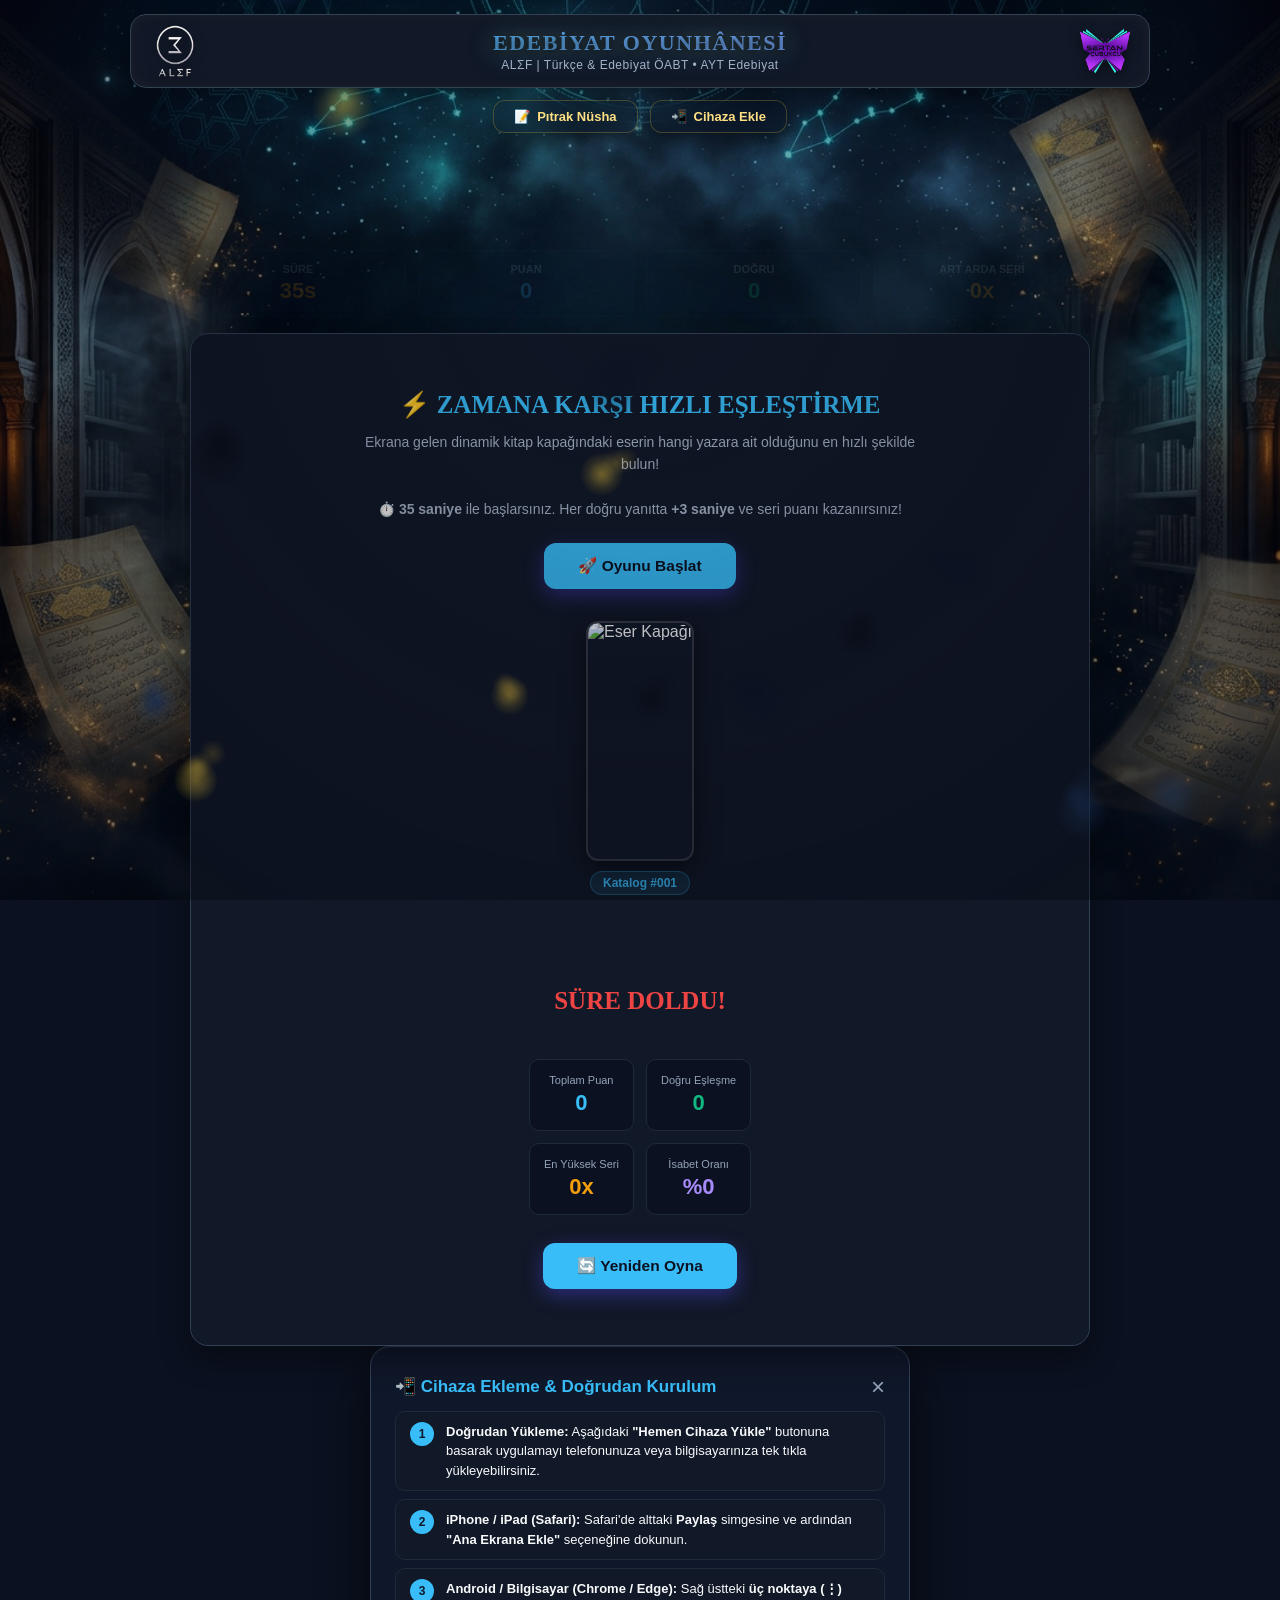
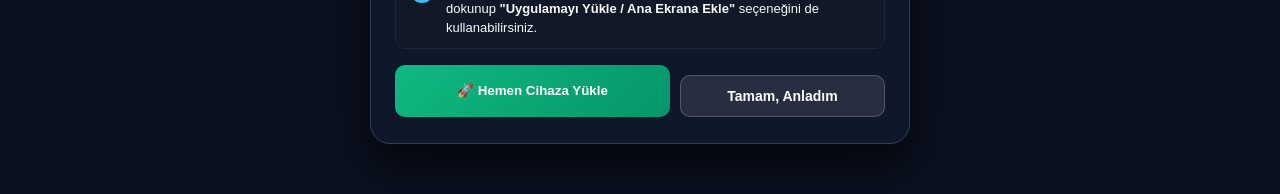
==== index.html @ 9dbeb47c "fix: tam ekran zorlaması kaldırıldı, oyunlar doğal ve ortalanmış yapıldı, PDF yerine Belge yazıldı" ====
<!DOCTYPE html>
<html lang="tr">
<head>
  <link rel="manifest" href="./manifest.json">
  <link rel="icon" type="image/png" href="./assets/icon-192.png">
  <link rel="apple-touch-icon" href="./assets/icon-192.png">
  <meta charset="UTF-8">
  <meta name="viewport" content="width=device-width, initial-scale=1.0, viewport-fit=cover">
  <title>ALΣF • Edebiyat Oyunhânesi | Bilgi Testi & Oyun Merkezi</title>
  <meta name="theme-color" content="#0F172A">
  <meta name="apple-mobile-web-app-capable" content="yes">
  <meta name="apple-mobile-web-app-status-bar-style" content="black-translucent">
<style>
    [hidden] { display:none !important; }
    :root {
      --bg-dark: #070B14;
      --card-bg: #0F172A;
      --card-border: #1E293B;
      --accent-cyan: #06B6D4;
      --accent-purple: #8B5CF6;
      --accent-indigo: #4F46E5;
      --accent-magenta: #EC4899;
      --accent-gold: #F59E0B;
      --correct: #10B981;
      --correct-glow: rgba(16, 185, 129, 0.45);
      --wrong: #EF4444;
      --wrong-glow: rgba(239, 68, 68, 0.45);
      --text-main: #F8FAFC;
      --text-muted: #94A3B8;
    }

    * {
      box-sizing: border-box;
      margin: 0;
      padding: 0;
      font-family: 'Inter', -apple-system, BlinkMacSystemFont, sans-serif;
    }

    body {
      background: radial-gradient(circle at 50% 0%, #151F38 0%, var(--bg-dark) 75%);
      color: var(--text-main);
      min-height: 100vh;
      display: flex;
      flex-direction: column;
      align-items: center;
      padding: 16px 12px 60px;
    }

    /* Header & Logos */
    .brand-header {
      width: 100%;
      max-width: 1020px;
      display: flex;
      align-items: center;
      justify-content: space-between;
      padding: 14px 20px;
      background: rgba(15, 23, 42, 0.9);
      border: 1px solid rgba(79, 70, 229, 0.35);
      border-radius: 18px;
      backdrop-filter: blur(14px);
      box-shadow: 0 10px 30px rgba(0, 0, 0, 0.5);
      margin-bottom: 12px;
    }

    .logo-badge {
      width: 52px;
      height: 52px;
      border-radius: 14px;
      background: linear-gradient(135deg, #1E293B, #0F172A);
      border: 1.5px solid rgba(56, 189, 248, 0.4);
      display: flex;
      align-items: center;
      justify-content: center;
      font-family: 'Cinzel', serif;
      font-weight: 800;
      font-size: 18px;
      color: #38BDF8;
      box-shadow: 0 4px 14px rgba(6, 182, 212, 0.25);
      flex-shrink: 0;
    }

    .butterfly-badge {
      display: flex;
      align-items: center;
      gap: 9px;
      padding: 8px 14px;
      border-radius: 14px;
      background: linear-gradient(135deg, #1E293B, #0F172A);
      border: 1.5px solid rgba(56, 189, 248, 0.45);
      box-shadow: 0 4px 16px rgba(6, 182, 212, 0.25);
      flex-shrink: 0;
    }

    .butterfly-icon {
      width: 28px;
      height: 28px;
      filter: drop-shadow(0 0 6px rgba(56, 189, 248, 0.6));
      animation: flutter 3s ease-in-out infinite;
    }

    @keyframes flutter {
      0%, 100% { transform: scaleX(1) translateY(0); }
      50% { transform: scaleX(0.82) translateY(-2px); }
    }

    .butterfly-name {
      display: flex;
      flex-direction: column;
      line-height: 1.15;
    }

    .butterfly-name span:first-child {
      font-family: 'Cinzel', serif;
      font-weight: 800;
      font-size: 13px;
      color: #38BDF8;
      letter-spacing: 0.5px;
    }

    .butterfly-name span:last-child {
      font-family: 'Inter', sans-serif;
      font-weight: 700;
      font-size: 10.5px;
      color: #A78BFA;
      letter-spacing: 0.6px;
    }

    .header-center {
      text-align: center;
      padding: 0 10px;
    }
    .header-tools { display:flex; align-items:center; gap:10px; flex-shrink:0; }
    .theme-picker { display:flex; align-items:center; gap:8px; padding:7px 10px; border:1px solid rgba(148,163,184,.28); border-radius:12px; background:rgba(2,6,23,.48); color:#CBD5E1; font-size:11px; font-weight:800; }
    .theme-picker select { max-width:130px; border:0; outline:0; background:transparent; color:#F8FAFC; font-size:11px; font-weight:800; cursor:pointer; }
    .theme-picker option { background:#111827; color:#F8FAFC; }
    .theme-reset { border:0; background:transparent; color:#94A3B8; font-size:11px; font-weight:700; cursor:pointer; }

    .header-title {
      font-family: 'Cinzel', serif;
      font-size: 20px;
      font-weight: 800;
      background: linear-gradient(135deg, #38BDF8, #A78BFA, #F472B6);
      -webkit-background-clip: text;
      -webkit-text-fill-color: transparent;
      letter-spacing: 1.2px;
    }

    .header-sub {
      font-size: 11.5px;
      color: var(--text-muted);
      margin-top: 3px;
      letter-spacing: 0.5px;
    }

    /* OFFLINE STATUS & INSTALL BANNER */
    .offline-banner-wrap {
      width: 100%;
      max-width: 1020px;
      background: linear-gradient(135deg, rgba(16, 185, 129, 0.12), rgba(6, 182, 212, 0.15), rgba(79, 70, 229, 0.15));
      border: 1.5px solid rgba(16, 185, 129, 0.45);
      border-radius: 14px;
      padding: 12px 18px;
      display: flex;
      align-items: center;
      justify-content: space-between;
      gap: 14px;
      margin-bottom: 16px;
      box-shadow: 0 4px 20px rgba(16, 185, 129, 0.18);
    }

    @media (max-width: 768px) {
      .offline-banner-wrap {
        flex-direction: column;
        align-items: flex-start;
      }
      .banner-actions {
        width: 100%;
        display: flex;
        gap: 8px;
      }
      .banner-btn {
        flex: 1;
        justify-content: center;
      }
    }

    .banner-info {
      display: flex;
      flex-direction: column;
      gap: 3px;
    }

    .banner-title-line {
      display: flex;
      align-items: center;
      gap: 8px;
      font-size: 13.5px;
      font-weight: 800;
      color: #34D399;
      letter-spacing: 0.4px;
    }

    .live-dot {
      width: 9px;
      height: 9px;
      background: #10B981;
      border-radius: 50%;
      box-shadow: 0 0 10px #10B981;
      animation: pulse 1.8s infinite;
    }

    @keyframes pulse {
      0%, 100% { transform: scale(1); opacity: 1; }
      50% { transform: scale(1.3); opacity: 0.6; }
    }

    .banner-subtext {
      font-size: 11.5px;
      color: #94A3B8;
      line-height: 1.4;
    }

    .banner-actions {
      display: flex;
      align-items: center;
      gap: 10px;
      flex-shrink: 0;
    }

    .banner-btn {
      display: inline-flex;
      align-items: center;
      gap: 6px;
      padding: 8px 14px;
      font-size: 12.5px;
      font-weight: 700;
      border-radius: 999px;
      text-decoration: none;
      cursor: pointer;
      transition: all 0.2s ease;
      white-space: nowrap;
    }

    .btn-install {
      background: linear-gradient(135deg, #10B981, #059669);
      color: #FFFFFF;
      border: 1px solid #34D399;
      box-shadow: 0 2px 10px rgba(16, 185, 129, 0.35);
    }

    .btn-install:hover {
      transform: translateY(-2px);
      box-shadow: 0 4px 16px rgba(16, 185, 129, 0.55);
    }

    /* Main Navigation Tabs */
    .nav-tabs {
      width: 100%;
      max-width: 1020px;
      display: flex;
      flex-wrap: wrap;
      gap: 8px;
      margin-bottom: 18px;
    }

    .tab-btn {
      flex: 1 1 150px;
      display: flex;
      align-items: center;
      justify-content: center;
      gap: 7px;
      padding: 12px 10px;
      font-size: 13px;
      font-weight: 700;
      color: var(--text-muted);
      background: rgba(15, 23, 42, 0.75);
      border: 1px solid var(--card-border);
      border-radius: 12px;
      cursor: pointer;
      transition: all 0.22s ease;
    }

    .tab-btn:hover {
      color: #FFF;
      background: rgba(30, 41, 59, 0.85);
      border-color: rgba(99, 102, 241, 0.4);
    }

    
    .tab-btn.active {
      background: linear-gradient(135deg, rgba(212, 175, 55, 0.35), rgba(15, 23, 42, 0.98)) !important;
      border: 2px solid #FFE082 !important;
      color: #FFE082 !important;
      font-weight: 800 !important;
      text-shadow: 0 1px 6px rgba(0,0,0,0.9), 0 0 10px rgba(255, 224, 130, 0.5) !important;
      box-shadow: 0 0 22px rgba(212, 175, 55, 0.45) !important;
    }

    .old-tab-btn-active {
      color: #FFF;
      background: linear-gradient(135deg, rgba(79, 70, 229, 0.4), rgba(6, 182, 212, 0.3));
      border-color: #6366F1;
      box-shadow: 0 4px 18px rgba(99, 102, 241, 0.35);
    }

    /* Container Views */
    .view-container {
      width: 100%;
      max-width: 1020px;
      display: none;
    }

    .view-container.active {
      display: block;
      animation: fadeIn 0.3s ease;
    }

    @keyframes fadeIn {
      from { opacity: 0; transform: translateY(6px); }
      to { opacity: 1; transform: translateY(0); }
    }

    /* QUIZ VIEW STYLES */
    .test-selector-bar {
      display: flex;
      flex-wrap: wrap;
      gap: 8px;
      margin-bottom: 16px;
    }

    .test-pill-btn {
      padding: 9px 14px;
      border-radius: 10px;
      font-size: 12px;
      font-weight: 700;
      background: #111827;
      color: var(--text-muted);
      border: 1px solid #1F2937;
      cursor: pointer;
      transition: all 0.2s ease;
    }

    .test-pill-btn:hover {
      color: #FFF;
      border-color: #4B5563;
    }

    .test-pill-btn.active {
      background: #1E3A8A;
      color: #93C5FD;
      border-color: #3B82F6;
      box-shadow: 0 2px 10px rgba(59, 130, 246, 0.3);
    }

    .score-board {
      display: grid;
      grid-template-columns: repeat(5, 1fr);
      gap: 10px;
      padding: 14px;
      background: rgba(15, 23, 42, 0.9);
      border: 1px solid var(--card-border);
      border-radius: 14px;
      margin-bottom: 16px;
      text-align: center;
    }

    .score-box .label {
      font-size: 11px;
      font-weight: 600;
      text-transform: uppercase;
      letter-spacing: 0.5px;
      color: var(--text-muted);
      margin-bottom: 4px;
    }

    .score-box .val {
      font-size: 20px;
      font-weight: 800;
    }

    .val.correct { color: #10B981; }
    .val.wrong { color: #EF4444; }
    .val.empty { color: #94A3B8; }
    .val.net { color: #38BDF8; }
    .val.pct { color: #F59E0B; }

    /* Question Navigator Map */
    .q-map-container {
      padding: 12px;
      background: rgba(15, 23, 42, 0.85);
      border: 1px solid var(--card-border);
      border-radius: 14px;
      margin-bottom: 18px;
      max-height: 190px;
      overflow-y: auto;
    }

    .q-map-title {
      font-size: 12px;
      font-weight: 700;
      color: var(--text-muted);
      margin-bottom: 10px;
      display: flex;
      justify-content: space-between;
      position: sticky;
      top: 0;
      background: rgba(15, 23, 42, 0.95);
      padding-bottom: 4px;
    }

    .q-map-grid {
      display: flex;
      flex-wrap: wrap;
      gap: 6px;
    }

    .q-nav-pill {
      width: 32px;
      height: 32px;
      display: flex;
      align-items: center;
      justify-content: center;
      font-size: 11.5px;
      font-weight: 700;
      border-radius: 8px;
      background: #1E293B;
      color: #94A3B8;
      border: 1px solid #334155;
      cursor: pointer;
      transition: all 0.15s ease;
    }

    .q-nav-pill:hover {
      border-color: #64748B;
      transform: scale(1.08);
    }

    .q-nav-pill.active {
      border-color: #38BDF8;
      box-shadow: 0 0 10px rgba(56, 189, 248, 0.5);
      color: #FFF;
    }

    .q-nav-pill.ans-correct {
      background: #065F46;
      color: #A7F3D0;
      border-color: #10B981;
    }

    .q-nav-pill.ans-wrong {
      background: #7F1D1D;
      color: #FECACA;
      border-color: #EF4444;
    }

    /* Active Question Card */
    .quiz-card {
      background: var(--card-bg);
      border: 1px solid var(--card-border);
      border-radius: 18px;
      padding: 24px;
      box-shadow: 0 12px 30px rgba(0, 0, 0, 0.4);
      margin-bottom: 20px;
    }

    .q-card-header {
      display: flex;
      justify-content: space-between;
      align-items: center;
      margin-bottom: 16px;
      padding-bottom: 12px;
      border-bottom: 1px solid rgba(255, 255, 255, 0.08);
    }

    .q-badge {
      display: inline-flex;
      align-items: center;
      gap: 6px;
      font-size: 12px;
      font-weight: 700;
      color: #38BDF8;
      background: rgba(56, 189, 248, 0.12);
      padding: 4px 10px;
      border-radius: 6px;
      border: 1px solid rgba(56, 189, 248, 0.25);
    }

    .q-period-tag {
      font-size: 11.5px;
      color: var(--text-muted);
      font-style: italic;
    }

    .q-stem {
      font-size: 16px;
      line-height: 1.65;
      color: #F1F5F9;
      margin-bottom: 22px;
    }

    .options-list {
      display: flex;
      flex-direction: column;
      gap: 10px;
      margin-bottom: 20px;
    }

    .option-btn {
      display: flex;
      align-items: center;
      gap: 12px;
      padding: 13px 16px;
      background: #111827;
      border: 1.5px solid #1E293B;
      border-radius: 12px;
      color: #E2E8F0;
      font-size: 14px;
      line-height: 1.5;
      text-align: left;
      cursor: pointer;
      transition: all 0.2s ease;
    }

    .option-btn:hover:not(:disabled) {
      background: #1E293B;
      border-color: #475569;
      transform: translateX(4px);
    }

    .opt-key {
      width: 26px;
      height: 26px;
      border-radius: 50%;
      background: #1F2937;
      color: #94A3B8;
      display: flex;
      align-items: center;
      justify-content: center;
      font-weight: 800;
      font-size: 12px;
      flex-shrink: 0;
      border: 1px solid #374151;
    }

    .option-btn.selected-correct {
      background: #064E3B !important;
      border-color: #10B981 !important;
      color: #D1FAE5 !important;
      box-shadow: 0 0 15px var(--correct-glow);
    }
    .option-btn.selected-correct .opt-key {
      background: #10B981;
      color: #FFF;
    }

    .option-btn.selected-wrong {
      background: #7F1D1D !important;
      border-color: #EF4444 !important;
      color: #FEE2E2 !important;
      box-shadow: 0 0 15px var(--wrong-glow);
    }
    .option-btn.selected-wrong .opt-key {
      background: #EF4444;
      color: #FFF;
    }

    .option-btn.highlight-correct {
      background: rgba(16, 185, 129, 0.2) !important;
      border-color: #10B981 !important;
      color: #A7F3D0 !important;
    }
    .option-btn.highlight-correct .opt-key {
      background: #10B981;
      color: #FFF;
    }

    .solution-box {
      display: none;
      background: rgba(15, 23, 42, 0.8);
      border: 1px solid #334155;
      border-left: 4px solid #38BDF8;
      border-radius: 10px;
      padding: 14px 16px;
      margin-top: 18px;
      font-size: 13.5px;
      line-height: 1.6;
      color: #CBD5E1;
    }

    .solution-title {
      font-weight: 700;
      color: #38BDF8;
      margin-bottom: 6px;
      display: flex;
      align-items: center;
      gap: 6px;
    }

    .quiz-controls {
      display: flex;
      justify-content: space-between;
      gap: 12px;
      margin-top: 20px;
    }

    .ctrl-btn {
      padding: 11px 20px;
      font-size: 13.5px;
      font-weight: 700;
      border-radius: 10px;
      cursor: pointer;
      display: inline-flex;
      align-items: center;
      gap: 6px;
      transition: all 0.2s ease;
      background: #1E293B;
      color: #E2E8F0;
      border: 1px solid #334155;
    }

    .ctrl-btn:hover:not(:disabled) {
      background: #334155;
      transform: translateY(-2px);
    }

    .ctrl-btn.primary {
      background: linear-gradient(135deg, #4F46E5, #06B6D4);
      border: none;
      color: #FFF;
      box-shadow: 0 4px 14px rgba(79, 70, 229, 0.35);
    }

    /* GAME STATS & ARENA */
    .game-stats-header {
      display: grid;
      grid-template-columns: repeat(4, 1fr);
      gap: 12px;
      margin-bottom: 16px;
    }

    .g-stat-box {
      background: rgba(15, 23, 42, 0.85);
      border: 1px solid var(--card-border);
      border-radius: 12px;
      padding: 12px;
      text-align: center;
    }

    .g-stat-label {
      font-size: 11px;
      font-weight: 700;
      text-transform: uppercase;
      color: var(--text-muted);
      margin-bottom: 3px;
    }

    .g-stat-value {
      font-size: 22px;
      font-weight: 800;
    }

    .speed-game-arena {
      background: var(--card-bg);
      border: 1px solid var(--card-border);
      border-radius: 18px;
      padding: 24px;
      box-shadow: 0 12px 30px rgba(0, 0, 0, 0.4);
    }

    .speed-card-display {
      display: flex;
      flex-direction: column;
      align-items: center;
      margin-bottom: 24px;
    }

    .speed-cover-img {
      height: 240px;
      width: auto;
      border-radius: 12px;
      box-shadow: 0 8px 24px rgba(0, 0, 0, 0.6);
      border: 2px solid rgba(255, 255, 255, 0.15);
    }

    .speed-catalog-tag {
      margin-top: 10px;
      font-size: 12px;
      font-weight: 700;
      color: #38BDF8;
      background: rgba(56, 189, 248, 0.12);
      padding: 4px 12px;
      border-radius: 999px;
      border: 1px solid rgba(56, 189, 248, 0.3);
    }

    .speed-options-grid {
      display: grid;
      grid-template-columns: repeat(2, 1fr);
      gap: 12px;
    }

    @media (max-width: 640px) {
      .speed-options-grid { grid-template-columns: 1fr; }
    }

    .game-opt-btn {
      background: #111827;
      border: 1.5px solid #1E293B;
      border-radius: 12px;
      padding: 14px 18px;
      color: #F8FAFC;
      font-size: 14.5px;
      font-weight: 600;
      cursor: pointer;
      text-align: left;
      transition: all 0.18s ease;
      display: flex;
      align-items: center;
      justify-content: space-between;
    }

    .game-opt-btn:hover:not(:disabled) {
      background: #1E293B;
      border-color: #38BDF8;
      transform: translateX(4px);
    }

    .game-opt-btn.correct-glow {
      background: #064E3B !important;
      border-color: #10B981 !important;
      color: #A7F3D0 !important;
    }

    .game-opt-btn.wrong-shake {
      background: #7F1D1D !important;
      border-color: #EF4444 !important;
      color: #FECACA !important;
    }
    .speed-answer-feedback { min-height:28px; margin:10px 0 2px; text-align:center; font-size:14px; font-weight:900; color:#A7F3D0; }
    .speed-answer-feedback.incorrect { color:#FECACA; }

    .game-overlay-card {
      text-align: center;
      padding: 32px 16px;
    }

    .big-game-title {
      font-family: 'Cinzel', serif;
      font-size: 25px;
      font-weight: 800;
      color: #38BDF8;
      margin-bottom: 12px;
    }

    .game-desc {
      font-size: 14px;
      color: #94A3B8;
      max-width: 560px;
      margin: 0 auto 22px;
      line-height: 1.6;
    }

    .primary-game-btn {
      padding: 14px 34px;
      font-size: 15.5px;
      font-weight: 800;
      color: #FFF;
      background: linear-gradient(135deg, #4F46E5, #06B6D4);
      border: none;
      border-radius: 12px;
      cursor: pointer;
      box-shadow: 0 6px 20px rgba(79, 70, 229, 0.45);
      transition: all 0.25s ease;
    }

    .primary-game-btn:hover {
      transform: translateY(-2px) scale(1.03);
      box-shadow: 0 10px 28px rgba(6, 182, 212, 0.55);
    }

    .gameover-modal-grid {
      display: grid;
      grid-template-columns: repeat(2, 1fr);
      gap: 12px;
      max-width: 440px;
      margin: 20px auto 28px;
    }

    .go-stat-card {
      padding: 14px;
      background: #0B1120;
      border: 1px solid #1E293B;
      border-radius: 10px;
    }

    .go-stat-card .l { font-size: 11px; color: var(--text-muted); margin-bottom: 4px; }
    .go-stat-card .v { font-size: 22px; font-weight: 800; color: #38BDF8; }

    /* BOARD PAIR MATCH STYLES */
    .board-grid-wrapper {
      display: grid;
      grid-template-columns: repeat(4, 1fr);
      gap: 14px;
      margin-top: 16px;
    }

    @media (max-width: 720px) {
      .board-grid-wrapper { grid-template-columns: repeat(2, 1fr); }
    }

    .board-card {
      height: 165px;
      background: #111827;
      border: 2px solid #1E293B;
      border-radius: 14px;
      padding: 10px;
      display: flex;
      flex-direction: column;
      align-items: center;
      justify-content: center;
      cursor: pointer;
      transition: all 0.2s ease;
      position: relative;
      overflow: hidden;
      text-align: center;
    }

    .board-card:hover {
      border-color: #38BDF8;
      transform: translateY(-3px);
    }

    .board-card.selected {
      border-color: #F59E0B;
      box-shadow: 0 0 16px rgba(245, 158, 11, 0.5);
      background: #1E293B;
    }

    .board-card.matched {
      opacity: 0.15;
      pointer-events: none;
      transform: scale(0.95);
    }

    .board-card img {
      height: 100%;
      width: auto;
      border-radius: 8px;
      object-fit: contain;
    }

    .board-text {
      font-size: 13px;
      font-weight: 700;
      color: #F8FAFC;
      line-height: 1.4;
      padding: 6px;
    }

    /* 2D CANVAS GAMES */
    .canvas-wrap {
      width: 100%;
      background: #060913;
      border: 2px solid #1E293B;
      border-radius: 16px;
      overflow: hidden;
      position: relative;
      box-shadow: inset 0 0 30px rgba(0, 0, 0, 0.8);
    }

    canvas.game-2d-canvas {
      display: block;
      width: 100%;
      height: 440px;
      touch-action: none;
      cursor: crosshair;
    }

    .touch-controls {
      display: flex;
      justify-content: center;
      gap: 14px;
      margin-top: 14px;
    }

    .touch-btn {
      flex: 1;
      max-width: 180px;
      padding: 14px;
      border-radius: 12px;
      background: #1E293B;
      border: 1px solid #334155;
      color: #F8FAFC;
      font-weight: 800;
      font-size: 15px;
      cursor: pointer;
      user-select: none;
      text-align: center;
      active: scale(0.96);
    }

    .touch-btn:active {
      background: #3B82F6;
      border-color: #60A5FA;
    }

    /* LIBRARY SEARCH & FILTER */
    .lib-filter-bar {
      display: flex;
      flex-wrap: wrap;
      gap: 10px;
      margin-bottom: 16px;
      background: rgba(15, 23, 42, 0.9);
      padding: 14px;
      border-radius: 14px;
      border: 1px solid var(--card-border);
    }

    .lib-input, .lib-select {
      padding: 10px 14px;
      border-radius: 10px;
      border: 1px solid #334155;
      background: #0B1120;
      color: #F8FAFC;
      font-size: 13.5px;
      outline: none;
    }

    .lib-input { flex: 2 1 220px; }
    .lib-select { flex: 1 1 160px; }

    .lib-grid {
      display: grid;
      grid-template-columns: repeat(auto-fill, minmax(220px, 1fr));
      gap: 14px;
    }

    .lib-item-card {
      background: #111827;
      border: 1px solid #1E293B;
      border-radius: 14px;
      padding: 14px;
      display: flex;
      flex-direction: column;
      align-items: center;
      text-align: center;
      gap: 8px;
      transition: all 0.2s;
    }
    .author-directory-card { position:relative; cursor:pointer; min-height:145px; justify-content:center; background:linear-gradient(150deg,#14253A,#0D1728); border-color:rgba(56,189,248,.27); }
    .author-directory-card:hover { border-color:#38BDF8; box-shadow:0 12px 26px rgba(8,145,178,.16); }
    .author-avatar { display:block; width:58px; height:58px; border-radius:17px; object-fit:cover; background:#172033; border:1px solid rgba(148,163,184,.3); box-shadow:0 5px 16px rgba(0,0,0,.24); }
    .author-directory-name { color:#F8FAFC; font-size:15px; font-weight:900; line-height:1.35; }
    .author-directory-meta { color:#A7B4C8; font-size:12px; }
    .author-directory-action { margin-top:2px; color:#38BDF8; font-size:11px; font-weight:850; }
    .author-category-tags { display:flex; flex-wrap:wrap; justify-content:center; gap:5px; margin-top:2px; }
    .author-category-tag { display:inline-flex; align-items:center; gap:4px; padding:4px 8px; border:1px solid #334155; border-radius:999px; background:rgba(15,23,42,.78); color:#CBD5E1; font-size:10px; font-weight:800; }
    .author-category-tag.general { border-color:rgba(56,189,248,.4); color:#7DD3FC; }
    .author-category-tag.children { border-color:rgba(244,114,182,.4); color:#F9A8D4; }

    .lib-item-card:hover {
      border-color: #38BDF8;
      transform: translateY(-3px);
    }

    .lib-item-card img {
      height: 150px;
      border-radius: 8px;
      box-shadow: 0 4px 14px rgba(0,0,0,0.5);
    }

    .topic-card {
      align-items: stretch;
      text-align: left;
      min-height: 150px;
    }
    .topic-card .topic-category { color: #A78BFA; font-size: 11px; font-weight: 800; }
    .topic-card .topic-question { color: #F8FAFC; font-size: 14px; line-height: 1.55; font-weight: 700; }
    .topic-card details { margin-top: auto; color: #34D399; font-size: 13px; }
    .topic-card summary { cursor: pointer; font-weight: 800; }
    .topic-card .topic-answer { color: #BAE6FD; padding-top: 8px; line-height: 1.5; }
    .topic-category-chips { display:flex; flex-wrap:wrap; gap:8px; margin:0 0 14px; }
    .topic-category-chip { border:1px solid #334155; border-radius:999px; padding:8px 12px; background:#111827; color:#CBD5E1; font-size:12px; font-weight:800; cursor:pointer; transition:.18s; }
    .topic-category-chip:hover,.topic-category-chip.active { border-color:#A78BFA; background:rgba(91,33,182,.32); color:#EDE9FE; }
    .topic-card { position:relative; overflow:hidden; border-color:rgba(148,163,184,.2); background:linear-gradient(155deg,#172033,#0D1423); box-shadow:0 8px 22px rgba(0,0,0,.16); }
    .topic-card::before { content:''; position:absolute; inset:0 auto 0 0; width:3px; background:linear-gradient(#A78BFA,#38BDF8); }
    .topic-card .topic-category { width:max-content; max-width:100%; padding:5px 9px; border:1px solid rgba(167,139,250,.25); border-radius:999px; background:rgba(91,33,182,.17); letter-spacing:.035em; }
    .topic-card .topic-question { padding:5px 1px 10px; }
    .topic-card details { border-top:1px solid #273449; padding-top:10px; }
    .progress-panel { margin:0 0 18px; padding:18px; border:1px solid rgba(56,189,248,.28); border-radius:18px; background:linear-gradient(135deg,rgba(15,23,42,.98),rgba(30,41,59,.92)); box-shadow:0 12px 30px rgba(0,0,0,.18); }
    .progress-panel-head { display:flex; align-items:center; justify-content:space-between; gap:12px; flex-wrap:wrap; margin-bottom:14px; }
    .progress-panel-title { font-size:17px; font-weight:900; color:#F8FAFC; }
    .progress-reset-btn { border:1px solid #475569; border-radius:9px; background:#111827; color:#CBD5E1; padding:8px 11px; font-weight:700; cursor:pointer; }
    .progress-stats { display:grid; grid-template-columns:repeat(auto-fit,minmax(130px,1fr)); gap:10px; }
    .progress-stat { padding:12px; border-radius:12px; background:rgba(2,6,23,.58); border:1px solid #263449; }
    .progress-stat-label { color:#94A3B8; font-size:11px; font-weight:800; text-transform:uppercase; letter-spacing:.04em; }
    .progress-stat-value { color:#F8FAFC; font-size:22px; font-weight:900; margin-top:4px; }
    .progress-track { height:8px; margin-top:14px; border-radius:99px; background:#1E293B; overflow:hidden; }
    .progress-fill { height:100%; width:0; border-radius:inherit; background:linear-gradient(90deg,#38BDF8,#34D399); transition:width .25s; }
    .progress-categories { display:grid; grid-template-columns:repeat(auto-fit,minmax(190px,1fr)); gap:9px; margin-top:13px; }
    .progress-category { padding:10px 11px; border-radius:11px; background:rgba(2,6,23,.42); color:#CBD5E1; font-size:12px; }
    .progress-category strong { display:flex; justify-content:space-between; gap:8px; margin-bottom:7px; color:#E2E8F0; }
    .progress-category .progress-track { height:5px; margin-top:0; }
    .progress-details { margin-top:12px; border-top:1px solid #263449; padding-top:10px; color:#CBD5E1; }
    .progress-details summary { cursor:pointer; font-size:12px; font-weight:800; }
    .topic-game { margin:0 0 20px; padding:clamp(18px,3vw,28px); border:1px solid rgba(167,139,250,.48); border-radius:20px; background:radial-gradient(circle at 90% 0,rgba(124,58,237,.19),transparent 35%),linear-gradient(145deg,#111827,#0B1120); box-shadow:0 15px 38px rgba(0,0,0,.26); }
    .topic-game-head { display:flex; align-items:center; justify-content:space-between; gap:12px; flex-wrap:wrap; }
    .topic-game-title { color:#EDE9FE; font-size:18px; font-weight:900; }
    .topic-game-meta { display:flex; gap:9px; flex-wrap:wrap; color:#C4B5FD; font-size:12px; font-weight:800; }
    .topic-game-prompt { margin:16px 0; padding:18px; border:1px solid #334155; border-radius:14px; background:rgba(2,6,23,.56); color:#F8FAFC; font-size:clamp(16px,2.5vw,20px); line-height:1.55; font-weight:800; }
    .topic-game-options { display:grid; grid-template-columns:repeat(auto-fit,minmax(190px,1fr)); gap:10px; }
    .topic-game-option { min-height:54px; border:1px solid #475569; border-radius:12px; background:#172033; color:#E2E8F0; padding:12px; text-align:left; font-weight:750; cursor:pointer; transition:.18s; }
    .topic-game-option:hover:not(:disabled) { border-color:#A78BFA; transform:translateY(-2px); }
    .topic-game-option.correct { border-color:#34D399; background:rgba(6,95,70,.4); color:#A7F3D0; }
    .topic-game-option.wrong { border-color:#FB7185; background:rgba(136,19,55,.4); color:#FECDD3; }
    .topic-game-feedback { min-height:24px; margin-top:12px; color:#CBD5E1; font-weight:750; }
    .topic-game-controls { display:flex; justify-content:flex-end; margin-top:8px; }
    .test-category-group { margin:0 0 10px; border:1px solid #27364B; border-radius:13px; background:rgba(15,23,42,.7); overflow:hidden; }
    .test-selector-bar { display:block; }
    .test-category-group { width:100%; }
    .test-category-group summary { list-style:none; padding:12px 14px; cursor:pointer; color:#E2E8F0; font-weight:900; background:rgba(30,41,59,.72); }
    .test-category-group summary::-webkit-details-marker { display:none; }
    .test-category-group summary::after { content:'＋'; float:right; color:#38BDF8; }
    .test-category-group[open] summary::after { content:'−'; }
    .test-category-tests { display:flex; flex-wrap:wrap; gap:8px; padding:12px; }
    .test-pill-btn small { display:block; opacity:.72; font-size:10px; margin-top:3px; }
    .quiz-catalog-heading { margin:8px 0 14px; color:#E2E8F0; font-size:clamp(17px,2.5vw,23px); font-weight:900; }
    .quiz-catalog-sub { margin:-7px 0 18px; color:#94A3B8; font-size:13px; line-height:1.5; }
    .quiz-category-grid { display:grid; grid-template-columns:repeat(auto-fit,minmax(225px,1fr)); gap:13px; margin-bottom:18px; }
    .quiz-category-card { position:relative; overflow:hidden; display:flex; flex-direction:column; align-items:flex-start; gap:10px; min-height:164px; padding:17px; border:1px solid rgba(56,189,248,.24); border-radius:17px; background:linear-gradient(145deg,rgba(17,24,39,.98),rgba(15,23,42,.88)); color:#E2E8F0; text-align:left; cursor:pointer; transition:.2s; }
    .quiz-category-card:hover { transform:translateY(-3px); border-color:#38BDF8; box-shadow:0 12px 28px rgba(8,145,178,.13); }
    .quiz-category-icon { font-size:22px; }
    .quiz-category-name { font-size:15px; font-weight:900; line-height:1.3; }
    .quiz-category-meta { color:#94A3B8; font-size:12px; }
    .quiz-category-card .progress-track { width:100%; margin-top:auto; height:6px; }
    .quiz-tests-panel { margin-bottom:18px; padding:16px; border:1px solid rgba(56,189,248,.23); border-radius:17px; background:rgba(15,23,42,.82); }
    .quiz-tests-head { display:flex; align-items:center; justify-content:space-between; gap:12px; flex-wrap:wrap; margin-bottom:12px; }
    .quiz-tests-title { color:#F8FAFC; font-weight:900; font-size:17px; }
    .quiz-back-btn { border:1px solid #334155; border-radius:10px; background:#111827; color:#CBD5E1; padding:9px 12px; font-weight:800; cursor:pointer; }
    .quiz-tests-list { display:grid; grid-template-columns:repeat(auto-fit,minmax(180px,1fr)); gap:9px; }
    .quiz-session-head { display:flex; align-items:center; justify-content:space-between; gap:10px; flex-wrap:wrap; margin-bottom:12px; }
    .quiz-session-title { color:#E2E8F0; font-size:17px; font-weight:900; }
    .topic-card-stage { width:min(100%,760px); margin:0 auto; }
    .topic-card-stage .topic-card { min-height:300px; justify-content:center; padding:clamp(22px,5vw,42px); }
    .topic-card-stage .topic-question { font-size:clamp(18px,3vw,25px); line-height:1.65; }
    .topic-card-stage .topic-card details { font-size:15px; }
    .topic-card-nav { display:flex; align-items:center; justify-content:center; gap:14px; margin-top:15px; }
    .topic-card-nav button { min-width:116px; padding:11px 15px; border:1px solid #475569; border-radius:11px; background:#111827; color:#E2E8F0; font-weight:800; cursor:pointer; }
    .topic-card-nav button:disabled { opacity:.4; cursor:default; }
    .topic-card-position { min-width:82px; color:#CBD5E1; text-align:center; font-variant-numeric:tabular-nums; font-weight:900; }
    @media(max-width:650px) { 
  .brand-header { width: 100% !important; max-width: 100% !important; box-sizing: border-box !important; display: flex !important; align-items: center !important; justify-content: space-between !important; gap: 6px !important; padding: 8px 10px !important; } 
  .header-logo-box { width: 36px !important; height: 36px !important; flex-shrink: 0 !important; }
  .alef-box { order: 1 !important; }
  .header-center { order: 2 !important; flex: 1 !important; text-align: center !important; padding: 0 4px !important; overflow: hidden !important; } 
  .header-title { font-size: 13px !important; letter-spacing: 0.5px !important; white-space: nowrap !important; text-overflow: ellipsis !important; overflow: hidden !important; }
  .header-sub { font-size: 9px !important; white-space: nowrap !important; text-overflow: ellipsis !important; overflow: hidden !important; }
  .sertan-box { order: 3 !important; }
  .nav-tabs { display: flex !important; flex-wrap: nowrap !important; overflow-x: auto !important; -webkit-overflow-scrolling: touch !important; padding: 6px 4px !important; }
  .tab-btn { flex-shrink: 0 !important; font-size: 11px !important; padding: 6px 10px !important; }
} 
  .header-tools { display: flex; align-items: center; gap: 6px; flex-wrap: wrap; justify-content: flex-end; }
  .museum-toggle-btn { font-size: 11px; padding: 5px 10px; }
  .logo-badge { width: 38px; height: 38px; font-size: 14px; }
  .nav-tabs { display: flex; flex-wrap: nowrap; overflow-x: auto; -webkit-overflow-scrolling: touch; padding: 8px 6px; }
  .tab-btn { flex-shrink: 0; font-size: 12px; padding: 8px 12px; }
}

    /* MODAL */
    .modal-backdrop {
      position: fixed;
      top: 0; left: 0; right: 0; bottom: 0;
      background: rgba(0, 0, 0, 0.85);
      backdrop-filter: blur(10px);
      display: none;
      align-items: center;
      justify-content: center;
      z-index: 1000;
      padding: 20px;
    }

    .modal-backdrop.show { display: flex; }

    .install-modal-box {
      width: 100%;
      max-width: 540px;
      background: #0F172A;
      border: 1.5px solid #334155;
      border-radius: 20px;
      padding: 26px 24px;
      text-align: left;
      box-shadow: 0 20px 50px rgba(0, 0, 0, 0.7);
    }

    .modal-head-row {
      display: flex;
      align-items: center;
      justify-content: space-between;
      margin-bottom: 10px;
    }

    .modal-head-title {
      font-size: 17px;
      font-weight: 800;
      color: #38BDF8;
    }

    .modal-close-x {
      background: transparent;
      border: none;
      color: #94A3B8;
      font-size: 24px;
      cursor: pointer;
    }

    .step-row {
      display: flex;
      align-items: flex-start;
      gap: 12px;
      background: #111827;
      border: 1px solid #1E293B;
      border-radius: 10px;
      padding: 10px 14px;
      margin-bottom: 8px;
      font-size: 13px;
      line-height: 1.5;
    }

    .step-badge-num {
      width: 24px;
      height: 24px;
      border-radius: 50%;
      background: #38BDF8;
      color: #0F172A;
      font-weight: 800;
      font-size: 12px;
      display: flex;
      align-items: center;
      justify-content: center;
      flex-shrink: 0;
    }

    .modal-bottom-btn {
      width: 100%;
      padding: 12px;
      font-size: 14px;
      font-weight: 700;
      color: #FFF;
      background: linear-gradient(135deg, #10B981, #059669);
      border: none;
      border-radius: 10px;
      cursor: pointer;
      margin-top: 10px;
    }
  
    /* Üç sayfalı ürün açılışı */
    .product-pages{width:min(100%,1020px);min-height:min(780px,calc(100vh - 32px));display:flex;flex-direction:column;justify-content:center;margin:0 auto 24px}
    .intro-page{display:none;min-height:min(720px,calc(100vh - 110px));padding:clamp(24px,6vw,70px);border:1px solid rgba(148,163,184,.25);border-radius:24px;background:radial-gradient(circle at 50% 20%,rgba(79,70,229,.22),transparent 54%),linear-gradient(145deg,#111b32,#080d18 70%);box-shadow:0 24px 80px rgba(0,0,0,.45);text-align:center;flex-direction:column;align-items:center;justify-content:center;position:relative;overflow:hidden}
    .intro-page.active{display:flex}
    .cover-logos{position:absolute;top:clamp(22px,5vw,56px);left:clamp(22px,5vw,56px);right:clamp(22px,5vw,56px);display:flex;align-items:center;justify-content:space-between}
    .cover-alf{font-family:'Cinzel',serif;font-weight:800;font-size:clamp(20px,3vw,32px);color:#38BDF8;letter-spacing:.04em;text-shadow:0 0 18px rgba(56,189,248,.35)}
    .cover-butterfly{width:clamp(42px,6vw,62px);height:clamp(42px,6vw,62px);filter:drop-shadow(0 0 12px rgba(139,92,246,.4))}
    .cover-title{font-family:'Cinzel',serif;font-size:clamp(36px,7vw,76px);line-height:1.15;font-weight:800;letter-spacing:.025em;color:#F8FAFC;text-shadow:0 8px 32px rgba(6,182,212,.22)}
    .intro-kicker{font-size:13px;letter-spacing:.18em;font-weight:800;color:#67E8F9;margin-bottom:16px}
    .intro-heading{font-family:'Cinzel',serif;font-size:clamp(25px,4vw,40px);line-height:1.2;color:#F8FAFC;margin-bottom:22px}
    .publication-card{max-width:760px;padding:clamp(22px,4vw,38px);border:1px solid rgba(56,189,248,.35);border-radius:20px;background:rgba(15,23,42,.78);box-shadow:0 14px 48px rgba(0,0,0,.24);color:#CBD5E1;font-size:clamp(15px,2vw,18px);line-height:1.8;text-align:left}
    .publication-card strong{color:#F8FAFC}
    .access-copy{max-width:680px;color:#CBD5E1;font-size:clamp(16px,2.2vw,20px);line-height:1.7;margin:0 0 28px}
    .access-button{width:min(100%,680px);min-height:112px;padding:24px 32px;border:2px solid #67E8F9;border-radius:22px;background:linear-gradient(110deg,#4F46E5,#0891B2 55%,#0F766E);color:#fff;font-size:clamp(20px,3.4vw,30px);font-weight:800;letter-spacing:.01em;box-shadow:0 12px 42px rgba(6,182,212,.28);cursor:pointer;transition:transform .18s,filter .18s}
    .access-button:hover{transform:translateY(-3px);filter:brightness(1.12)}
    .intro-controls{display:flex;align-items:center;justify-content:center;gap:18px;margin-top:22px;color:#94A3B8}
    .intro-controls button{border:1px solid #334155;border-radius:12px;background:#0F172A;color:#E2E8F0;font-weight:700;padding:11px 18px;cursor:pointer}
    .intro-controls button:disabled{opacity:.4;cursor:default}
    .intro-page-number{min-width:44px;text-align:center;font-variant-numeric:tabular-nums}
    #interactive-app{display:none;width:100%;flex-direction:column;align-items:center}
    @media(max-width:600px){.product-pages{min-height:calc(100svh - 20px)}.intro-page{min-height:calc(100svh - 105px);border-radius:18px;padding:22px}.cover-logos{top:24px;left:24px;right:24px}.access-button{min-height:96px;padding:20px 16px}}

  
    .lib-game-actions{display:flex;width:100%;gap:7px;margin-top:4px}
    .lib-game-actions button{flex:1;min-width:0;padding:8px 6px;border:1px solid rgba(56,189,248,.45);border-radius:9px;background:rgba(30,58,138,.45);color:#E0F2FE;font-size:10px;font-weight:700;cursor:pointer}
    .lib-game-actions button:hover{background:rgba(14,116,144,.65);border-color:#67E8F9}

  
    .lib-game-actions{display:grid;grid-template-columns:1fr 1fr;width:100%;gap:7px;margin-top:4px}
    .lib-game-actions button{min-width:0;padding:8px 6px;border:1px solid rgba(56,189,248,.45);border-radius:9px;background:rgba(30,58,138,.45);color:#E0F2FE;font-size:10px;font-weight:700;cursor:pointer}
    .lib-game-actions button:hover{background:rgba(14,116,144,.65);border-color:#67E8F9}

    :root { --theme-bg:#0B1120; --theme-surface:#111827; --theme-surface-soft:#172033; --theme-card:#0F172A; --theme-border:#334155; --theme-accent:#38BDF8; --theme-accent-2:#818CF8; --theme-muted:#A7B4C8; --theme-text:#F8FAFC; --theme-canvas:#070B14; }
    body[data-theme="night"] { --theme-bg:#0B1120; --theme-surface:#111827; --theme-surface-soft:#172033; --theme-card:#0F172A; --theme-border:#334155; --theme-accent:#38BDF8; --theme-accent-2:#818CF8; --theme-muted:#A7B4C8; --theme-text:#F8FAFC; --theme-canvas:#070B14; }
    body[data-theme="ocean"] { --theme-bg:#071B24; --theme-surface:#0B2B35; --theme-surface-soft:#103C46; --theme-card:#0A3039; --theme-border:#1D5960; --theme-accent:#5EEAD4; --theme-accent-2:#22D3EE; --theme-muted:#A4D4CF; --theme-text:#EDFFFC; --theme-canvas:#061820; }
    body[data-theme="forest"] { --theme-bg:#101E17; --theme-surface:#182B20; --theme-surface-soft:#223A2B; --theme-card:#14251B; --theme-border:#3B6548; --theme-accent:#86EFAC; --theme-accent-2:#FDE68A; --theme-muted:#B8D2BF; --theme-text:#F2FFF4; --theme-canvas:#0B160F; }
    body[data-theme="amethyst"] { --theme-bg:#191426; --theme-surface:#241B35; --theme-surface-soft:#332448; --theme-card:#21192F; --theme-border:#5A4276; --theme-accent:#C4B5FD; --theme-accent-2:#F0ABFC; --theme-muted:#C9BBD9; --theme-text:#FCF8FF; --theme-canvas:#110D1A; }
    body[data-theme="sunset"] { --theme-bg:#241813; --theme-surface:#33221B; --theme-surface-soft:#493027; --theme-card:#2B1E19; --theme-border:#76513B; --theme-accent:#FDBA74; --theme-accent-2:#F9A8D4; --theme-muted:#E0C4B2; --theme-text:#FFF8F2; --theme-canvas:#1B100D; }
    body[data-theme="white"] { --theme-bg:#F3F6FB; --theme-surface:#FFFFFF; --theme-surface-soft:#E9EEF6; --theme-card:#FFFFFF; --theme-border:#C8D3E2; --theme-accent:#1D4ED8; --theme-accent-2:#7C3AED; --theme-muted:#526174; --theme-text:#172033; --theme-canvas:#DCE5F0; color-scheme:light; }
    body[data-theme] { background:var(--theme-bg)!important; color:var(--theme-text); transition:background-color .25s ease,color .25s ease; }
    body[data-theme] .brand-header, body[data-theme] .offline-banner-wrap, body[data-theme] .nav-tabs,
    body[data-theme] .progress-panel, body[data-theme] .quiz-tests-panel, body[data-theme] .quiz-category-card,
    body[data-theme] .score-board, body[data-theme] .score-box, body[data-theme] .q-map-container,
    body[data-theme] .quiz-card, body[data-theme] .solution-box, body[data-theme] .speed-game-arena,
    body[data-theme] .game-overlay-card, body[data-theme] .lib-filter-bar, body[data-theme] .lib-item-card,
    body[data-theme] .topic-game, body[data-theme] .topic-game-prompt, body[data-theme] .test-category-group,
    body[data-theme] .q-map-title, body[data-theme] .progress-category {
      background:var(--theme-surface)!important; border-color:var(--theme-border)!important; color:var(--theme-text);
    }
    body[data-theme] .progress-stat, body[data-theme] .topic-game-option, body[data-theme] .option-btn,
    body[data-theme] .q-nav-pill:not(.ans-correct):not(.ans-wrong), body[data-theme] .ctrl-btn:not(.primary),
    body[data-theme] .lib-game-actions button, body[data-theme] .theme-picker, body[data-theme] .progress-track {
      background:var(--theme-surface-soft)!important; border-color:var(--theme-border)!important; color:var(--theme-text);
    }
    body[data-theme] .quiz-category-card, body[data-theme] .topic-card { background:linear-gradient(145deg,var(--theme-surface),var(--theme-card))!important; }
    body[data-theme] .header-title { background-image:linear-gradient(135deg,var(--theme-accent),var(--theme-accent-2))!important; }
    body[data-theme] .logo-badge, body[data-theme] .butterfly-badge { border-color:var(--theme-border)!important; }
    body[data-theme] .butterfly-name span:first-child, body[data-theme] .logo-badge, body[data-theme] .quiz-category-icon,
    body[data-theme] .quiz-session-title, body[data-theme] .topic-card .topic-category { color:var(--theme-accent)!important; }
    body[data-theme] .header-sub, body[data-theme] .quiz-catalog-sub, body[data-theme] .game-desc,
    body[data-theme] .progress-stat-label, body[data-theme] .progress-category, body[data-theme] .topic-game-meta,
    body[data-theme] .lib-item-card div, body[data-theme] .q-period-tag { color:var(--theme-muted); }
    body[data-theme] .nav-tabs .tab-btn, body[data-theme] .test-pill-btn, body[data-theme] .quiz-back-btn,
    body[data-theme] .topic-card-nav button, body[data-theme] .topic-game-option, body[data-theme] .progress-reset-btn,
    body[data-theme] .topic-category-chip, body[data-theme] .lib-input, body[data-theme] .lib-select {
      background:var(--theme-surface-soft)!important; border-color:var(--theme-border)!important; color:var(--theme-text)!important;
    }
    body[data-theme] .nav-tabs .tab-btn.active, body[data-theme] .test-pill-btn.active,
    body[data-theme] .ctrl-btn.primary, body[data-theme] .primary-game-btn, body[data-theme] .topic-game-option:hover:not(:disabled),
    body[data-theme] .topic-category-chip.active { background:var(--theme-accent)!important; border-color:var(--theme-accent)!important; color:var(--theme-bg)!important; }
    body[data-theme] .q-nav-pill.active, body[data-theme] .option-btn:hover:not(:disabled),
    body[data-theme] .ctrl-btn:hover:not(:disabled), body[data-theme] .quiz-back-btn:hover,
    body[data-theme] .lib-game-actions button:hover, body[data-theme] .topic-card-nav button:hover:not(:disabled) {
      border-color:var(--theme-accent)!important; color:var(--theme-accent)!important;
    }
    body[data-theme] .option-btn.selected-correct { background:#065F46!important; border-color:#10B981!important; color:#A7F3D0!important; }
    body[data-theme] .option-btn.selected-wrong { background:#7F1D1D!important; border-color:#EF4444!important; color:#FECACA!important; }
    body[data-theme] .option-btn.highlight-correct { background:rgba(16,185,129,.2)!important; border-color:#10B981!important; color:var(--theme-text)!important; }
    body[data-theme] .q-nav-pill.ans-correct { background:#065F46!important; border-color:#10B981!important; color:#A7F3D0!important; }
    body[data-theme] .q-nav-pill.ans-wrong { background:#7F1D1D!important; border-color:#EF4444!important; color:#FECACA!important; }
    body[data-theme] .progress-fill, body[data-theme] .topic-card::before { background:linear-gradient(90deg,var(--theme-accent),var(--theme-accent-2))!important; }
    body[data-theme] .topic-card .topic-category { background:var(--theme-surface-soft)!important; border-color:var(--theme-border)!important; }
    body[data-theme] .topic-game-option.correct { background:#14532D!important; border-color:#4ADE80!important; color:#DCFCE7!important; }
    body[data-theme] .topic-game-option.wrong { background:#7F1D1D!important; border-color:#FB7185!important; color:#FFE4E6!important; }
    body[data-theme] .game-2d-canvas { border-color:var(--theme-border)!important; }
    body[data-theme="white"] .theme-picker select, body[data-theme="white"] .theme-picker option,
    body[data-theme="white"] .theme-picker,
    body[data-theme="white"] .theme-reset, body[data-theme="white"] .quiz-card,
    body[data-theme="white"] .q-stem, body[data-theme="white"] .q-card-header,
    body[data-theme="white"] .topic-game-prompt, body[data-theme="white"] .topic-game-feedback,
    body[data-theme="white"] .author-directory-name, body[data-theme="white"] .author-directory-meta,
    body[data-theme="white"] .author-directory-action, body[data-theme="white"] .lib-item-card div,
    body[data-theme="white"] .game-desc, body[data-theme="white"] .quiz-tests-title,
    body[data-theme="white"] .quiz-session-title, body[data-theme="white"] .topic-game-title,
    body[data-theme="white"] .topic-game-meta, body[data-theme="white"] .progress-panel-title,
    body[data-theme="white"] .q-map-title, body[data-theme="white"] .quiz-category-name,
    body[data-theme="white"] .quiz-category-meta, body[data-theme="white"] .topic-count-info {
      color:var(--theme-text)!important;
    }
    body[data-theme="white"] .header-sub, body[data-theme="white"] .quiz-catalog-sub,
    body[data-theme="white"] .progress-stat-label, body[data-theme="white"] .progress-category,
    body[data-theme="white"] .q-period-tag, body[data-theme="white"] .topic-card .topic-category,
    body[data-theme="white"] .lib-count-info { color:var(--theme-muted)!important; }
    body[data-theme="white"] .topic-game-option, body[data-theme="white"] .option-btn,
    body[data-theme="white"] .q-nav-pill:not(.ans-correct):not(.ans-wrong) { color:var(--theme-text)!important; }
    body[data-theme="white"] .option-btn.selected-correct { color:#A7F3D0!important; }
    body[data-theme="white"] .option-btn.selected-wrong { color:#FECACA!important; }
    body[data-theme="white"] .option-btn.highlight-correct { color:var(--theme-text)!important; }
    body[data-theme="white"] .q-nav-pill.ans-correct { color:#A7F3D0!important; }
    body[data-theme="white"] .q-nav-pill.ans-wrong { color:#FECACA!important; }
    body[data-theme="white"] .nav-tabs .tab-btn.active, body[data-theme="white"] .test-pill-btn.active,
    body[data-theme="white"] .ctrl-btn.primary, body[data-theme="white"] .primary-game-btn,
    body[data-theme="white"] .topic-category-chip.active { color:#FFFFFF!important; }
    body[data-theme="white"] .theme-picker option { background:#FFFFFF!important; color:#172033!important; }
    body[data-theme="white"] .quiz-card .solution-box { color:#172033!important; background:#F8FAFC!important; }

  
    /* =========================================================================
       AESTHETIC SELJUK-COSMIC THEME & GLASSMORPHISM ENHANCEMENTS
       ========================================================================= */
    #appWallpaperLayer {
      position: fixed;
      top: 0;
      left: 0;
      width: 100vw;
      height: 100vh;
      background: url('./assets/bg_edebiyathane.jpg') no-repeat center center;
      background-size: cover;
      background-attachment: fixed;
      z-index: -3;
      opacity: 0.82;
      pointer-events: none;
      filter: saturate(1.15) contrast(1.08) brightness(0.95);
      transition: opacity 0.6s ease, filter 0.6s ease;
    }

    #appAmbientOverlay {
      position: fixed;
      top: 0;
      left: 0;
      width: 100vw;
      height: 100vh;
      background: radial-gradient(circle at 50% 25%, rgba(7, 11, 20, 0.42) 0%, rgba(7, 11, 20, 0.85) 85%);
      z-index: -2;
      pointer-events: none;
    }

    #ambientParticlesCanvas {
      position: fixed;
      top: 0;
      left: 0;
      width: 100vw;
      height: 100vh;
      z-index: -1;
      pointer-events: none;
    }

    body {
      background: #070B14 !important;
      position: relative;
    }

    /* Premium Glassmorphic Header */
    .brand-header {
      background: rgba(15, 23, 42, 0.72) !important;
      border: 1.2px solid rgba(56, 189, 248, 0.35) !important;
      border-radius: 20px !important;
      backdrop-filter: blur(20px) saturate(180%);
      -webkit-backdrop-filter: blur(20px) saturate(180%);
      box-shadow: 0 16px 45px rgba(0, 0, 0, 0.65), 0 0 30px rgba(6, 182, 212, 0.18) !important;
      transition: all 0.3s cubic-bezier(0.4, 0, 0.2, 1);
    }

    .brand-header:hover {
      border-color: rgba(56, 189, 248, 0.6) !important;
      box-shadow: 0 20px 50px rgba(0, 0, 0, 0.75), 0 0 40px rgba(6, 182, 212, 0.28) !important;
    }

    .header-title {
      font-size: 22px !important;
      font-weight: 800 !important;
      background: linear-gradient(135deg, #38BDF8 0%, #C084FC 50%, #F59E0B 100%) !important;
      -webkit-background-clip: text !important;
      -webkit-text-fill-color: transparent !important;
      letter-spacing: 1.5px !important;
      filter: drop-shadow(0 2px 12px rgba(56, 189, 248, 0.35));
    }

    /* Floating Navigation Tabs */
    .nav-tabs {
      gap: 10px !important;
      margin-bottom: 22px !important;
    }

    .tab-btn {
      flex: 1 1 145px !important;
      padding: 13px 14px !important;
      font-size: 13px !important;
      font-weight: 700 !important;
      background: rgba(15, 23, 42, 0.68) !important;
      border: 1.2px solid rgba(56, 189, 248, 0.2) !important;
      border-radius: 14px !important;
      backdrop-filter: blur(16px);
      -webkit-backdrop-filter: blur(16px);
      box-shadow: 0 8px 24px rgba(0, 0, 0, 0.45);
      transition: all 0.25s cubic-bezier(0.4, 0, 0.2, 1) !important;
    }

    .tab-btn:hover {
      transform: translateY(-3px) scale(1.02);
      border-color: rgba(56, 189, 248, 0.65) !important;
      box-shadow: 0 12px 30px -4px rgba(6, 182, 212, 0.4), 0 0 20px rgba(6, 182, 212, 0.2) !important;
      color: #FFFFFF !important;
    }

    .tab-btn.active {
      background: linear-gradient(135deg, rgba(6, 182, 212, 0.32), rgba(139, 92, 246, 0.38)) !important;
      border: 1.5px solid #06B6D4 !important;
      box-shadow: 0 0 28px rgba(6, 182, 212, 0.5), 0 12px 30px rgba(0, 0, 0, 0.6) !important;
      color: #FFFFFF !important;
    }

    /* Offline Banner Wrap */
    .offline-banner-wrap {
      background: linear-gradient(135deg, rgba(16, 185, 129, 0.16), rgba(6, 182, 212, 0.2), rgba(139, 92, 246, 0.2)) !important;
      border: 1.5px solid rgba(52, 211, 153, 0.5) !important;
      border-radius: 18px !important;
      padding: 14px 22px !important;
      backdrop-filter: blur(18px) saturate(180%);
      -webkit-backdrop-filter: blur(18px) saturate(180%);
      box-shadow: 0 10px 30px rgba(16, 185, 129, 0.2), 0 0 25px rgba(6, 182, 212, 0.15) !important;
      margin-bottom: 20px !important;
    }

    .banner-btn {
      padding: 9px 18px !important;
      font-size: 13px !important;
      font-weight: 700 !important;
      border-radius: 999px !important;
      backdrop-filter: blur(12px);
      transition: all 0.25s ease !important;
    }

    .banner-btn:hover {
      transform: translateY(-2px);
      box-shadow: 0 8px 22px rgba(6, 182, 212, 0.45);
    }

    /* Cards & Panels Glassmorphic Glow */
    .quiz-catalog-box, .quiz-progress-panel, .quiz-card, .speed-card, .board-wrap, .library-shelf-container, .literature-topics-view, .topic-game-card {
      background: rgba(15, 23, 42, 0.72) !important;
      border: 1.2px solid rgba(56, 189, 248, 0.25) !important;
      border-radius: 20px !important;
      backdrop-filter: blur(20px) saturate(175%);
      -webkit-backdrop-filter: blur(20px) saturate(175%);
      box-shadow: 0 18px 45px rgba(0, 0, 0, 0.65), 0 0 30px rgba(6, 182, 212, 0.12) !important;
    }

    .cat-card {
      background: rgba(15, 23, 42, 0.65) !important;
      border: 1.2px solid rgba(56, 189, 248, 0.2) !important;
      border-radius: 16px !important;
      backdrop-filter: blur(14px);
      transition: all 0.28s cubic-bezier(0.4, 0, 0.2, 1) !important;
    }

    .cat-card:hover {
      transform: translateY(-4px) scale(1.018);
      border-color: rgba(56, 189, 248, 0.7) !important;
      box-shadow: 0 16px 35px -5px rgba(6, 182, 212, 0.38), 0 0 25px rgba(6, 182, 212, 0.25) !important;
    }


    
    /* ============================================================ */
    /* 🏛️ NANO BANANA TEK ARKA PLAN & ŞEFFAF ARKA PLANA YEDİRİLMİŞ  */
    /* ============================================================ */

    html, body {
      margin: 0;
      padding: 0;
      min-height: 100vh;
      background: #060913 !important;
    }

    body {
      color: var(--text-main);
      display: flex;
      flex-direction: column;
      align-items: center;
      padding: 14px 10px 50px;
      overflow-x: hidden;
      font-family: 'Inter', -apple-system, BlinkMacSystemFont, sans-serif;
    }

    /* Tek Arka Plan: Nano Banana Görseli */
    #appWallpaperLayer {
      position: fixed !important;
      top: 0 !important;
      left: 0 !important;
      width: 100vw !important;
      height: 100vh !important;
      z-index: 0 !important;
      background: #060913 url('./assets/bg_edebiyathane.jpg') center center / cover no-repeat !important;
      display: block !important;
      pointer-events: none !important;
    }

    /* Hafif Derinlik Katmanı */
    #appAmbientOverlay {
      position: fixed !important;
      top: 0 !important;
      left: 0 !important;
      width: 100vw !important;
      height: 100vh !important;
      z-index: 1 !important;
      background: radial-gradient(circle at 50% 30%, rgba(6, 9, 19, 0.1) 0%, rgba(6, 9, 19, 0.45) 100%) !important;
      display: block !important;
      pointer-events: none !important;
    }

    /* Hareketli Canlı Mürekkep Akma Tuvali */
    #inkFlowCanvas {
      position: fixed !important;
      top: 0 !important;
      left: 0 !important;
      width: 100vw !important;
      height: 100vh !important;
      z-index: 2 !important;
      pointer-events: none !important;
    }

    #interactive-app {
      position: relative !important;
      z-index: 10 !important;
      width: 100%;
      max-width: 1020px;
      display: flex;
      flex-direction: column;
      align-items: center;
    }

    /* Üst Başlık (Logolarla Arka Plana Yedirilmiş) */
    .brand-header {
      width: 100%;
      display: flex;
      align-items: center;
      justify-content: space-between;
      padding: 10px 18px;
      background: rgba(8, 14, 28, 0.25) !important;
      border: 1px solid rgba(212, 175, 55, 0.3) !important;
      border-radius: 16px !important;
      backdrop-filter: blur(10px) saturate(160%) !important;
      -webkit-backdrop-filter: blur(10px) saturate(160%) !important;
      box-shadow: 0 4px 20px rgba(0, 0, 0, 0.35), inset 0 0 15px rgba(212, 175, 55, 0.05) !important;
      margin-bottom: 12px;
    }

    .header-logo-box {
      width: 52px;
      height: 52px;
      display: flex;
      align-items: center;
      justify-content: center;
      flex-shrink: 0;
      transition: transform 0.25s ease;
    }
    .header-logo-box:hover {
      transform: scale(1.08);
    }
    .brand-logo-img {
      max-width: 100%;
      max-height: 100%;
      object-fit: contain;
      filter: drop-shadow(0 2px 6px rgba(0,0,0,0.6));
    }

    .header-center {
      text-align: center;
      flex: 1;
      padding: 0 12px;
    }
    .header-title {
      font-family: 'Cinzel', serif;
      font-weight: 800;
      font-size: 21px;
      letter-spacing: 1.2px;
      color: #FFE082;
      text-shadow: 0 2px 10px rgba(0, 0, 0, 0.8), 0 0 20px rgba(212, 175, 55, 0.4);
    }
    .header-sub {
      font-size: 12px;
      color: #CBD5E1;
      margin-top: 2px;
      letter-spacing: 0.5px;
    }

    /* Hızlı Eylemler */
    .action-pills-wrap {
      display: flex;
      align-items: center;
      justify-content: center;
      gap: 12px;
      width: 100%;
      margin-bottom: 12px;
      flex-wrap: wrap;
    }
    .action-pill-btn {
      display: inline-flex;
      align-items: center;
      gap: 7px;
      padding: 8px 20px;
      border-radius: 12px;
      background: rgba(10, 16, 32, 0.28) !important;
      border: 1px solid rgba(212, 175, 55, 0.28) !important;
      backdrop-filter: blur(8px) !important;
      -webkit-backdrop-filter: blur(8px) !important;
      color: #FFE082 !important;
      font-size: 13px;
      font-weight: 700;
      text-decoration: none;
      cursor: pointer;
      box-shadow: 0 4px 16px rgba(0, 0, 0, 0.35);
      transition: all 0.25s ease;
    }
    .action-pill-btn:hover {
      background: rgba(212, 175, 55, 0.16) !important;
      border-color: #FFE082 !important;
      box-shadow: 0 0 16px rgba(212, 175, 55, 0.35) !important;
      transform: translateY(-2px);
    }

    /* Arka Plana Yedirilmiş Şeffaf Sekmeler */
    .nav-tabs {
      display: flex;
      flex-wrap: wrap;
      gap: 6px;
      justify-content: center;
      width: 100%;
      padding: 6px 8px;
      background: rgba(8, 14, 28, 0.2) !important;
      border: 1px solid rgba(212, 175, 55, 0.2) !important;
      border-radius: 14px !important;
      backdrop-filter: blur(8px) !important;
      -webkit-backdrop-filter: blur(8px) !important;
      margin-bottom: 16px;
    }

    .tab-btn {
      display: inline-flex;
      align-items: center;
      gap: 6px;
      padding: 7px 14px;
      border-radius: 10px;
      background: rgba(12, 18, 36, 0.25) !important;
      border: 1px solid rgba(212, 175, 55, 0.2) !important;
      color: #E2E8F0 !important;
      font-size: 12px;
      font-weight: 700;
      cursor: pointer;
      backdrop-filter: blur(6px) !important;
      transition: all 0.25s ease !important;
    }
    .tab-btn:hover {
      background: rgba(212, 175, 55, 0.14) !important;
      border-color: #FFE082 !important;
      color: #FFE082 !important;
      box-shadow: 0 0 14px rgba(212, 175, 55, 0.3) !important;
      transform: translateY(-2px);
    }
    .tab-btn.active {
      background: linear-gradient(135deg, rgba(212, 175, 55, 0.25), rgba(12, 18, 36, 0.5)) !important;
      border: 1.2px solid #FFE082 !important;
      color: #FFE082 !important;
      box-shadow: 0 0 18px rgba(212, 175, 55, 0.35) !important;
    }

    /* Paneller ve Kartlar: Şeffaf Cam */
    .progress-panel,
    .quiz-tests-panel,
    .score-board,
    .game-container {
      background: rgba(8, 14, 28, 0.28) !important;
      border: 1px solid rgba(212, 175, 55, 0.2) !important;
      backdrop-filter: blur(10px) !important;
      -webkit-backdrop-filter: blur(10px) !important;
      box-shadow: 0 8px 24px rgba(0, 0, 0, 0.35) !important;
      border-radius: 14px !important;
    }

    .quiz-category-card,
    .cat-card,
    .topic-card {
      background: rgba(6, 12, 24, 0.3) !important;
      border: 1px solid rgba(212, 175, 55, 0.22) !important;
      backdrop-filter: blur(10px) !important;
      -webkit-backdrop-filter: blur(10px) !important;
      border-radius: 12px !important;
      box-shadow: 0 6px 20px rgba(0, 0, 0, 0.35) !important;
      transition: all 0.28s ease !important;
    }
    .quiz-category-card:hover,
    .cat-card:hover,
    .topic-card:hover {
      background: rgba(15, 23, 42, 0.48) !important;
      border-color: #FFE082 !important;
      box-shadow: 0 12px 30px rgba(0, 0, 0, 0.5), 0 0 18px rgba(212, 175, 55, 0.35) !important;
      transform: translateY(-4px) !important;
    }

    .museum-brass-plaque {
      display: none !important;
    }


    /* ============================================================ */
    /* EFSANEVİ ANA MENÜ & TEK TUŞ VİTRİNİ & TAM EKRAN OYUNLAR      */
    /* ============================================================ */
    .nav-tabs {
      display: none !important;
    }

    #home-portal-view {
      display: none;
      flex-direction: column;
      align-items: center;
      width: 100%;
      max-width: 1150px;
      margin: 0 auto;
      padding: 10px 16px 40px 16px;
      box-sizing: border-box;
      animation: portalFadeIn 0.35s ease-out;
    }
    #home-portal-view.active {
      display: flex !important;
    }
    @keyframes portalFadeIn {
      from { opacity: 0; transform: scale(0.98); }
      to { opacity: 1; transform: scale(1); }
    }

    
    /* Portal Grid Showcase - Doğrudan ve Efsanevi Tuş Dizilimi */
    .portal-grid-showcase {
      display: grid !important;
      grid-template-columns: repeat(auto-fit, minmax(260px, 1fr)) !important;
      gap: 20px !important;
      width: 100% !important;
      max-width: 1150px !important;
      margin: 15px auto 40px auto !important;
      box-sizing: border-box !important;
    }
    .portal-grid-card {
      background: radial-gradient(circle at 50% 0%, rgba(212, 175, 55, 0.12), rgba(8, 14, 28, 0.45)) !important;
      border: 1.5px solid rgba(212, 175, 55, 0.35) !important;
      border-radius: 20px !important;
      backdrop-filter: blur(14px) !important;
      -webkit-backdrop-filter: blur(14px) !important;
      padding: 24px 20px !important;
      display: flex !important;
      flex-direction: column !important;
      align-items: center !important;
      text-align: center !important;
      cursor: pointer !important;
      transition: all 0.28s ease !important;
      box-shadow: 0 10px 28px rgba(0, 0, 0, 0.45) !important;
    }
    .portal-grid-card:hover {
      border-color: #FFE082 !important;
      background: rgba(15, 23, 42, 0.55) !important;
      transform: translateY(-5px) !important;
      box-shadow: 0 16px 38px rgba(0, 0, 0, 0.65), 0 0 26px rgba(212, 175, 55, 0.4) !important;
    }
    .portal-grid-icon {
      font-size: 46px !important;
      margin-bottom: 10px !important;
      filter: drop-shadow(0 0 14px rgba(212, 175, 55, 0.55)) !important;
    }
    .portal-grid-badge {
      display: inline-block !important;
      padding: 3px 12px !important;
      border-radius: 999px !important;
      background: rgba(212, 175, 55, 0.18) !important;
      border: 1px solid rgba(212, 175, 55, 0.45) !important;
      color: #FFE082 !important;
      font-size: 10px !important;
      font-weight: 800 !important;
      letter-spacing: 1.2px !important;
      text-transform: uppercase !important;
      margin-bottom: 10px !important;
    }
    .portal-grid-title {
      font-size: 20px !important;
      font-weight: 800 !important;
      color: #FFF8E1 !important;
      font-family: 'Cinzel', serif !important;
      margin-bottom: 8px !important;
      letter-spacing: 0.5px !important;
    }
    .portal-grid-desc {
      font-size: 13px !important;
      line-height: 1.55 !important;
      color: rgba(255, 255, 255, 0.85) !important;
      margin-bottom: 18px !important;
      flex-grow: 1 !important;
    }
    .portal-grid-btn {
      width: 100% !important;
      padding: 12px !important;
      font-size: 14px !important;
      font-weight: 800 !important;
      letter-spacing: 0.5px !important;
      color: #0F172A !important;
      background: linear-gradient(135deg, #FFE082, #D4AF37) !important;
      border: none !important;
      border-radius: 12px !important;
      cursor: pointer !important;
      box-shadow: 0 6px 18px rgba(212, 175, 55, 0.35) !important;
      transition: all 0.2s ease !important;
    }
    .portal-grid-btn:hover {
      transform: scale(1.03) !important;
      box-shadow: 0 8px 22px rgba(212, 175, 55, 0.5) !important;
    }

    
    /* ============================================================ */
    /* DOĞAL, ORTALANMIŞ VE ESTETİK OYUN ALANLARI                   */
    /* ============================================================ */
    #speed-game-view,
    #board-game-view,
    #catcher-game-view,
    #shooter-game-view,
    #quiz-view,
    #library-view,
    #literature-topics-view {
      width: 100% !important;
      max-width: 1050px !important;
      margin: 0 auto !important;
      padding: 10px 14px 45px 14px !important;
      box-sizing: border-box !important;
      display: none;
      flex-direction: column !important;
      align-items: center !important;
      text-align: center !important;
      animation: fadeIn 0.3s ease;
    }
    #speed-game-view.active,
    #board-game-view.active,
    #catcher-game-view.active,
    #shooter-game-view.active,
    #quiz-view.active,
    #library-view.active,
    #literature-topics-view.active {
      display: flex !important;
    }

    .game-stats-header {
      width: 100% !important;
      max-width: 900px !important;
      margin: 0 auto 16px auto !important;
      display: grid !important;
      grid-template-columns: repeat(4, 1fr) !important;
      gap: 12px !important;
      justify-content: center !important;
    }

    .speed-game-arena {
      width: 100% !important;
      max-width: 900px !important;
      margin: 0 auto !important;
      display: flex !important;
      flex-direction: column !important;
      align-items: center !important;
      justify-content: center !important;
      text-align: center !important;
      background: rgba(10, 16, 32, 0.35) !important;
      border: 1px solid rgba(212, 175, 55, 0.28) !important;
      backdrop-filter: blur(12px) !important;
      -webkit-backdrop-filter: blur(12px) !important;
      border-radius: 18px !important;
      padding: 24px 20px !important;
      box-sizing: border-box !important;
    }

    #speed-start-screen,
    #speed-active-screen,
    #speed-game-over,
    .game-overlay-card {
      width: 100% !important;
      max-width: 780px !important;
      margin: 0 auto !important;
      display: flex !important;
      flex-direction: column !important;
      align-items: center !important;
      text-align: center !important;
      box-sizing: border-box !important;
    }

    .speed-card-display {
      margin: 0 auto 20px auto !important;
      display: flex !important;
      flex-direction: column !important;
      align-items: center !important;
    }

    .speed-options-grid {
      width: 100% !important;
      max-width: 700px !important;
      margin: 0 auto !important;
      display: grid !important;
      grid-template-columns: repeat(2, 1fr) !important;
      gap: 12px !important;
    }

    .board-grid-wrapper {
      width: 100% !important;
      max-width: 860px !important;
      margin: 0 auto 20px auto !important;
      display: grid !important;
      grid-template-columns: repeat(4, 1fr) !important;
      gap: 14px !important;
      justify-content: center !important;
    }
    @media (max-width: 720px) {
      .board-grid-wrapper {
        grid-template-columns: repeat(2, 1fr) !important;
      }
    }

    .board-ctrl-row {
      display: flex !important;
      justify-content: center !important;
      align-items: center !important;
      margin: 16px auto !important;
      width: 100% !important;
    }

    .canvas-wrap {
      width: 100% !important;
      max-width: 900px !important;
      margin: 0 auto !important;
      display: flex !important;
      justify-content: center !important;
      align-items: center !important;
      background: #060913 !important;
      border: 2px solid rgba(212, 175, 55, 0.35) !important;
      border-radius: 16px !important;
      overflow: hidden !important;
      box-shadow: 0 10px 30px rgba(0, 0, 0, 0.5) !important;
      box-sizing: border-box !important;
    }

    canvas.game-2d-canvas {
      display: block !important;
      margin: 0 auto !important;
      width: 100% !important;
      max-width: 900px !important;
      height: auto !important;
      aspect-ratio: 900 / 440 !important;
    }

    .touch-controls {
      display: flex !important;
      justify-content: center !important;
      align-items: center !important;
      gap: 16px !important;
      width: 100% !important;
      max-width: 500px !important;
      margin: 14px auto 0 auto !important;
    }

    /* PWA Ready Indicator */
    .btn-install-trigger.install-ready {
      border-color: #34D399 !important;
      box-shadow: 0 0 16px rgba(52, 211, 153, 0.4) !important;
      color: #6EE7B7 !important;
    }

    @media (max-width: 640px) {
      .hero-card-showcase {
        min-height: 340px;
        padding: 24px 16px;
      }
      .hero-card-icon {
        font-size: 48px;
      }
      .hero-card-title {
        font-size: 22px;
      }
      .hero-arrow-btn {
        width: 42px;
        height: 42px;
        font-size: 20px;
      }
    }

</style>
</head>
<body>
<canvas id="inkFlowCanvas"></canvas>


  <!-- Cosmic Literature Background & Ambient Floating Particles -->
  <div id="appWallpaperLayer"></div>
  <div id="appAmbientOverlay"></div>
  <canvas id="ambientParticlesCanvas"></canvas>


  

<div id="interactive-app" style="display:flex">


  <!-- Top Header -->
  <header class="brand-header">
    <div class="header-logo-box alef-box" title="ALΣF">
      <img src="./assets/logo_alef.png" alt="ALΣF Logo" class="brand-logo-img">
    </div>
    <div class="header-center">
      <div class="header-title">EDEBİYAT OYUNHÂNESİ</div>
      <div class="header-sub">ALΣF | Türkçe & Edebiyat ÖABT • AYT Edebiyat</div>
    </div>
    <div class="header-logo-box sertan-box" title="Sertan Çubukcu">
      <img src="./assets/logo_sertan.png" alt="Sertan Çubukcu Logo" class="brand-logo-img">
    </div>
  </header>

  <!-- HIZLI EYLEMLER -->
  <div class="action-pills-wrap">
    <a class="action-pill-btn" href="./Pitrak-Nusha/index.html" title="Soru & Yaprak Test Modülü">
      <span>📝</span> Pıtrak Nüsha
    </a>
    <button class="action-pill-btn btn-install-trigger" onclick="triggerRealInstall()" title="Cihaza / Ana Ekrana Ekle">
      <span>📲</span> Cihaza Ekle
    </button>
  </div>

  <!-- ============================================================ -->
  <!-- 0. EFSANEVİ ANA MENÜ & PORTAL (TEK TUŞ VİTRİNİ VE IZGARA)   -->
  <!-- ============================================================ -->
  <section id="home-portal-view" class="view-container active">
    <!-- Efsanevi Tuşlar (Izgara Düzeni) -->
    <div class="portal-grid-showcase" id="portalGridList">
      <!-- Javascript renders all 8 portals here directly -->
    </div>
  </section>

  <nav class="nav-tabs">
<button class="tab-btn active" onclick="switchNavTab('quiz-view')">
      <span>📝</span> Bilgi Testleri • Konu Seç
    </button>
    <button class="tab-btn" onclick="switchNavTab('speed-game-view')">
      <span>⚡</span> Hızlı Eşleştirme
    </button>
    <button class="tab-btn" onclick="switchNavTab('board-game-view')">
      <span>🧩</span> Pano Eşleştirme
    </button>
    <button class="tab-btn" onclick="switchNavTab('catcher-game-view')">
      <span>🧺</span> Kitap Yağmuru
    </button>
    <button class="tab-btn" onclick="switchNavTab('shooter-game-view')">
      <span>🎯</span> Tür Nişancısı
    </button>
    <button class="tab-btn" onclick="switchNavTab('library-view')">
      <span>📚</span> Eser Kütüphanesi
      </button>
      <button class="tab-btn" onclick="switchNavTab('literature-topics-view')">
      <span>📖</span> Edebiyat Konu Kartları
    </button>
  </nav>

  <!-- ============================================================ -->
  <!-- 1. QUIZ VIEW: CATEGORY PICKER, THEN ONE SELECTED TEST         -->
  <!-- ============================================================ -->
  
<!-- ============================================================ -->
<!-- 🏛️ YAZAR MÜZESİ & EDEBİ BİYOGRAFİ ANSİKLOPEDİSİ               -->
<!-- ============================================================ -->
<main id="quiz-view" class="view-container">
  <div class="view-return-bar">
    <button class="btn-return-portal" onclick="returnToPortal()">
      <span>⬅</span> Efsanevi Ana Menüye Dön
    </button>
    <div class="return-bar-title">📝 BİLGİ TESTLERİ • KONU SEÇİMİ</div>
    <button class="action-pill-btn btn-install-trigger" onclick="triggerRealInstall()">
      <span>📲</span> Cihaza Ekle
    </button>
  </div>
    <section id="quiz-catalog">
      <section class="progress-panel" id="quiz-progress-panel" aria-label="Kullanıcı ilerlemesi">
        <div class="progress-panel-head"><div class="progress-panel-title">📈 Öğrenme İlerlemen</div><div style="display:flex;gap:8px;flex-wrap:wrap"><button class="progress-reset-btn" id="resume-quiz-btn" type="button" onclick="resumeSavedQuiz()" hidden>Kaldığın yerden devam et</button><button class="progress-reset-btn" type="button" onclick="resetAllProgress()">İlerlemeyi Sıfırla</button></div></div>
        <div class="progress-stats">
          <div class="progress-stat"><div class="progress-stat-label">Yanıtlanan</div><div class="progress-stat-value" id="progress-answered">0 / 4783</div></div>
          <div class="progress-stat"><div class="progress-stat-label">Doğru</div><div class="progress-stat-value" id="progress-correct" style="color:#34D399">0</div></div>
          <div class="progress-stat"><div class="progress-stat-label">Yanlış</div><div class="progress-stat-value" id="progress-wrong" style="color:#FB7185">0</div></div>
          <div class="progress-stat"><div class="progress-stat-label">Başarı</div><div class="progress-stat-value" id="progress-accuracy" style="color:#A78BFA">%0</div></div>
          <div class="progress-stat"><div class="progress-stat-label">Tamamlanan Test</div><div class="progress-stat-value" id="progress-tests">0 / 0</div></div>
        </div>
        <div class="progress-track"><div class="progress-fill" id="progress-total-fill"></div></div>
        <details class="progress-details"><summary>Kategori bazında ilerlemeyi göster</summary><div class="progress-categories" id="progress-category-list"></div></details>
        <details class="progress-details" open><summary>Oyun istatistiklerin</summary><div class="progress-categories" id="game-progress-list"></div></details>
      </section>
      <div class="quiz-catalog-heading" id="quiz-catalog-heading">Çalışma alanını seç</div>
      <div class="quiz-catalog-sub" id="quiz-catalog-sub">Önce edebiyat konusunu, ardından testi seç. İlerlemen ve oyun istatistiklerin bu tarayıcıda saklanır; aynı cihaz ve tarayıcıda kaldığın yerden devam edebilirsin.</div>
      <div class="quiz-category-grid" id="quiz-category-grid"></div>
      <section id="quiz-tests-panel" class="quiz-tests-panel" hidden>
        <div class="quiz-tests-head"><div class="quiz-tests-title" id="quiz-tests-title">Konu testleri</div><button type="button" class="quiz-back-btn" onclick="showQuizCategories()">← Konu listesine dön</button></div>
        <div class="quiz-tests-list" id="test-selector-bar"></div>
      </section>
    </section>
    <section id="quiz-session" hidden>
      <div class="quiz-session-head"><div class="quiz-session-title" id="quiz-session-title">Test</div><button type="button" class="quiz-back-btn" onclick="returnToQuizCatalog()">↩ Test seçimine dön</button></div>
      <div class="score-board">
      <div class="score-box">
        <div class="label">Doğru</div>
        <div class="val correct" id="quiz-correct-count">0</div>
      </div>
      <div class="score-box">
        <div class="label">Yanlış</div>
        <div class="val wrong" id="quiz-wrong-count">0</div>
      </div>
      <div class="score-box">
        <div class="label">Boş</div>
        <div class="val empty" id="quiz-empty-count">0</div>
      </div>
      <div class="score-box">
        <div class="label">Net</div>
        <div class="val net" id="quiz-net-count">0.00</div>
      </div>
      <div class="score-box">
        <div class="label">Başarı %</div>
        <div class="val pct" id="quiz-pct-count">%0</div>
      </div>
      </div>

    <div class="q-map-container">
      <div class="q-map-title">
        <span id="q-map-test-label">Test 1 — Soru Haritası</span>
        <span id="q-map-progress-label">0 Yanıtlandı</span>
      </div>
      <div class="q-map-grid" id="quiz-nav-grid"></div>
    </div>

    <article class="quiz-card">
      <header class="q-card-header">
        <span class="q-badge" id="q-card-badge">Soru #1</span>
        <span class="q-period-tag" id="q-card-period">Yazar - Eser - Tür Eşleştirmesi</span>
      </header>

      <div class="q-stem" id="q-card-stem">Soru yükleniyor...</div>

      <div class="options-list" id="q-card-options"></div>

      <div class="solution-box" id="q-card-solution">
        <div class="solution-title">
          <span>💡</span> ÖABT Çözüm & Eser Künyesi:
        </div>
        <div id="q-card-solution-text"></div>
      </div>

      <footer class="quiz-controls">
        <button class="ctrl-btn" id="btn-prev-q" onclick="navigateQuestion(-1)">
          <span>←</span> Önceki Soru
        </button>
        <button class="ctrl-btn" onclick="resetCurrentTest()">
          <span>🔄</span> Testi Sıfırla
        </button>
        <button class="ctrl-btn primary" id="btn-next-q" onclick="navigateQuestion(1)">
          Sonraki Soru <span>→</span>
        </button>
      </footer>
      </article>
    </section>
  </main>

  <!-- ============================================================ -->
  <!-- 2. SPEED MATCH GAME VIEW                                     -->
  <!-- ============================================================ -->
  <section id="speed-game-view" class="view-container">
    <div class="view-return-bar">
      <button class="btn-return-portal" onclick="returnToPortal()">
        <span>⬅</span> Efsanevi Ana Menüye Dön
      </button>
      <div class="return-bar-title">⚡ HIZLI EŞLEŞTİRME DÜELLOSU</div>
      <button class="action-pill-btn btn-install-trigger" onclick="triggerRealInstall()">
        <span>📲</span> Cihaza Ekle
      </button>
    </div>
      <button class="game-fs-btn" onclick="toggleNativeFullscreen()">⛶ Tam Ekran</button>
    </div>
    <div class="game-stats-header">
      <div class="g-stat-box">
        <div class="g-stat-label">Süre</div>
        <div class="g-stat-value timer" id="speed-timer-val" style="color:#F59E0B;">35s</div>
      </div>
      <div class="g-stat-box">
        <div class="g-stat-label">Puan</div>
        <div class="g-stat-value" id="speed-score-val" style="color: #38BDF8;">0</div>
      </div>
      <div class="g-stat-box">
        <div class="g-stat-label">Doğru</div>
        <div class="g-stat-value" id="speed-matches-val" style="color: #10B981;">0</div>
      </div>
      <div class="g-stat-box">
        <div class="g-stat-label">Art Arda Seri</div>
        <div class="g-stat-value" id="speed-streak-val" style="color: #F59E0B;">0x</div>
      </div>
    </div>

    <div class="speed-game-arena">
      <div id="speed-start-screen" class="game-overlay-card">
        <div class="big-game-title">⚡ ZAMANA KARŞI HIZLI EŞLEŞTİRME</div>
        <div class="game-desc">
          Ekrana gelen dinamik kitap kapağındaki eserin hangi yazara ait olduğunu en hızlı şekilde bulun!<br><br>
          ⏱️ <b>35 saniye</b> ile başlarsınız. Her doğru yanıtta <b>+3 saniye</b> ve seri puanı kazanırsınız!
        </div>
        <button class="primary-game-btn" onclick="startSpeedGame()">🚀 Oyunu Başlat</button>
        <button class="primary-game-btn" id="speed-resume-btn" onclick="resumeSpeedGame()" hidden>↩ Kaldığın yerden devam et</button>
      </div>

      <div id="speed-active-screen" style="display: none;">
        <div class="speed-card-display">
          <img id="speed-current-img" src="" alt="Eser Kapağı" class="speed-cover-img">
          <div class="speed-catalog-tag" id="speed-current-badge">Katalog #001</div>
        </div>
        <div class="speed-options-grid" id="speed-options-container"></div>
        <div id="speed-answer-feedback" class="speed-answer-feedback" aria-live="polite"></div>
      </div>

      <div id="speed-gameover-screen" class="game-overlay-card" style="display: none;">
        <div class="big-game-title" style="color: #EF4444;">SÜRE DOLDU!</div>
        <div id="gameover-rank-title" style="font-size: 16px; margin-bottom: 12px; color: #E2E8F0;"></div>
        <div class="gameover-modal-grid">
          <div class="go-stat-card"><div class="l">Toplam Puan</div><div class="v" id="go-score">0</div></div>
          <div class="go-stat-card"><div class="l">Doğru Eşleşme</div><div class="v" id="go-matches" style="color:#10B981;">0</div></div>
          <div class="go-stat-card"><div class="l">En Yüksek Seri</div><div class="v" id="go-streak" style="color:#F59E0B;">0x</div></div>
          <div class="go-stat-card"><div class="l">İsabet Oranı</div><div class="v" id="go-accuracy" style="color:#A78BFA;">%0</div></div>
        </div>
        <button class="primary-game-btn" onclick="startSpeedGame()">🔄 Yeniden Oyna</button>
      </div>
    </div>
  </section>

  <!-- ============================================================ -->
  <!-- 3. BOARD PAIR MATCHING GAME VIEW                             -->
  <!-- ============================================================ -->
  <section id="board-game-view" class="view-container">
    <div class="view-return-bar">
      <button class="btn-return-portal" onclick="returnToPortal()">
        <span>⬅</span> Efsanevi Ana Menüye Dön
      </button>
      <div class="return-bar-title">🧩 PANO EŞLEŞTİRME ARENASI</div>
      <button class="action-pill-btn btn-install-trigger" onclick="triggerRealInstall()">
        <span>📲</span> Cihaza Ekle
      </button>
    </div>
      <button class="game-fs-btn" onclick="toggleNativeFullscreen()">⛶ Tam Ekran</button>
    </div>
    <div class="game-stats-header">
      <div class="g-stat-box">
        <div class="g-stat-label">Tur</div>
        <div class="g-stat-value" id="board-round-val" style="color: #A78BFA;">1</div>
      </div>
      <div class="g-stat-box">
        <div class="g-stat-label">Kalan Çift</div>
        <div class="g-stat-value" id="board-pairs-val" style="color: #38BDF8;">6</div>
      </div>
      <div class="g-stat-box">
        <div class="g-stat-label">Hamle</div>
        <div class="g-stat-value" id="board-moves-val" style="color: #F59E0B;">0</div>
      </div>
      <div class="g-stat-box">
        <div class="g-stat-label">Puan</div>
        <div class="g-stat-value" id="board-score-val" style="color: #10B981;">0</div>
      </div>
    </div>

    <div class="speed-game-arena">
      <div style="display: flex; justify-content: space-between; align-items: center; flex-wrap: wrap; gap: 10px;">
        <div style="font-size: 13.5px; color: #CBD5E1;">
          🧩 <b>Nasıl Oynanır?</b> Bir <b>Eser Kapağı</b> kartı ile o eserin <b>Yazar / Tür Künyesi</b> kartını eşleştirin!
        </div>
        <button class="ctrl-btn primary" onclick="initBoardGame()">🔄 Yeni Tur Dağıt</button>
      </div>
      <div class="board-grid-wrapper" id="board-cards-grid"></div>
    </div>
  </section>

  <!-- ============================================================ -->
  <!-- 4. EDEBİYAT YAĞMURU                        -->
  <!-- ============================================================ -->
  <section id="catcher-game-view" class="view-container">
    <div class="view-return-bar">
      <button class="btn-return-portal" onclick="returnToPortal()">
        <span>⬅</span> Efsanevi Ana Menüye Dön
      </button>
      <div class="return-bar-title">🧺 KİTAP YAĞMURU OYUNU</div>
      <button class="action-pill-btn btn-install-trigger" onclick="triggerRealInstall()">
        <span>📲</span> Cihaza Ekle
      </button>
    </div>
      <button class="game-fs-btn" onclick="toggleNativeFullscreen()">⛶ Tam Ekran</button>
    </div>
    <div class="game-stats-header">
      <div class="g-stat-box">
        <div class="g-stat-label">Hedef Yazar</div>
        <div class="g-stat-value" id="catcher-target-author" style="color: #38BDF8; font-size: 15px;">Başlat'a Basın</div>
      </div>
      <div class="g-stat-box">
        <div class="g-stat-label">Puan</div>
        <div class="g-stat-value" id="catcher-score-val" style="color: #10B981;">0</div>
      </div>
      <div class="g-stat-box">
        <div class="g-stat-label">Can</div>
        <div class="g-stat-value" id="catcher-lives-val" style="color: #EF4444;">❤️❤️❤️</div>
      </div>
      <div class="g-stat-box">
        <div class="g-stat-label">Kontrol</div>
        <button class="ctrl-btn primary" onclick="startCatcherGame()" style="padding: 6px 14px; font-size: 12px;">▶ Başlat / Yenile</button>
        <button class="ctrl-btn" id="catcher-resume-btn" onclick="resumeCatcherGame()" hidden style="padding: 6px 14px; font-size: 12px;">↩ Devam et</button>
      </div>
    </div>

    <div class="speed-game-arena">
      <div class="game-desc" style="margin-bottom: 12px; text-align:center;">
        <b>Kitap Yağmuru Oyunu:</b> Yukarıda yazan <b>Hedef Yazar</b>'a ait olan eserleri sepetle yakalayın, başka yazarların eserlerinden kaçının! (Klavye Sol/Sağ ok tuşları, Fare veya aşağıdaki dokunmatik düğmelerle oynanır).
      </div>
      <div class="canvas-wrap">
        <canvas id="catcher-canvas" class="game-2d-canvas" width="900" height="440"></canvas>
      </div>
      <div class="touch-controls">
        <button class="touch-btn" onmousedown="setCatcherMove(-1)" onmouseup="setCatcherMove(0)" ontouchstart="setCatcherMove(-1); event.preventDefault();" ontouchend="setCatcherMove(0)">⬅️ SOLA GİT</button>
        <button class="touch-btn" onmousedown="setCatcherMove(1)" onmouseup="setCatcherMove(0)" ontouchstart="setCatcherMove(1); event.preventDefault();" ontouchend="setCatcherMove(0)">SAĞA GİT ➡️</button>
      </div>
    </div>
  </section>

  <!-- ============================================================ -->
  <!-- 5. TÜR NİŞANCISI                           -->
  <!-- ============================================================ -->
  <section id="shooter-game-view" class="view-container">
    <div class="view-return-bar">
      <button class="btn-return-portal" onclick="returnToPortal()">
        <span>⬅</span> Efsanevi Ana Menüye Dön
      </button>
      <div class="return-bar-title">🎯 TÜR NİŞANCISI OYUNU</div>
      <button class="action-pill-btn btn-install-trigger" onclick="triggerRealInstall()">
        <span>📲</span> Cihaza Ekle
      </button>
    </div>
      <button class="game-fs-btn" onclick="toggleNativeFullscreen()">⛶ Tam Ekran</button>
    </div>
    <div class="game-stats-header">
      <div class="g-stat-box">
        <div class="g-stat-label">Sıradaki Eser</div>
        <div class="g-stat-value" id="shooter-work-label" style="color: #FCD34D; font-size: 14px;">Başlat'a Basın</div>
      </div>
      <div class="g-stat-box">
        <div class="g-stat-label">Puan</div>
        <div class="g-stat-value" id="shooter-score-val" style="color: #38BDF8;">0</div>
      </div>
      <div class="g-stat-box">
        <div class="g-stat-label">Kalan Süre</div>
        <div class="g-stat-value" id="shooter-time-val" style="color: #10B981;">45s</div>
      </div>
      <div class="g-stat-box">
        <div class="g-stat-label">Kontrol</div>
        <button class="ctrl-btn primary" onclick="startShooterGame()" style="padding: 6px 14px; font-size: 12px;">🎯 Başlat / Yenile</button>
        <button class="ctrl-btn" id="shooter-resume-btn" onclick="resumeShooterGame()" hidden style="padding: 6px 14px; font-size: 12px;">↩ Devam et</button>
      </div>
    </div>

    <div class="speed-game-arena">
      <div class="game-desc" style="margin-bottom: 12px; text-align:center;">
        <b>Tür Nişancısı Oyunu:</b> Ekranda verilen eserin <b>edebi türünü</b> (Roman, Şiir, Tiyatro, Hikâye, Deneme/Makale, Hatıra/Gezi, Masal/Çocuk) taşıyan hareketli hedef balonunu vurun! Hedefe tıklayın veya dokunun.
      </div>
      <div class="canvas-wrap">
        <canvas id="shooter-canvas" class="game-2d-canvas" width="900" height="440"></canvas>
      </div>
    </div>
  </section>

  <!-- ============================================================ -->
  <!-- 6. LIBRARY VIEW (WORK-AUTHOR RECORDS ONLY)                     -->
  <!-- ============================================================ -->
  <section id="library-view" class="view-container">
    <div class="view-return-bar">
      <button class="btn-return-portal" onclick="returnToPortal()">
        <span>⬅</span> Efsanevi Ana Menüye Dön
      </button>
      <div class="return-bar-title">📚 ESER VE YAZAR KÜTÜPHANESİ</div>
      <button class="action-pill-btn btn-install-trigger" onclick="triggerRealInstall()">
        <span>📲</span> Cihaza Ekle
      </button>
    </div>
    <div class="lib-filter-bar">
      <input type="text" id="lib-search-input" class="lib-input" placeholder="🔍 Eser veya yazar ara (Örn: Makber, Tanpınar)..." oninput="renderLibrary()">
      <select id="lib-category-select" class="lib-select" onchange="renderLibrary()">
        <option value="__general__">Bütün Eser-Yazar Kayıtları</option>
      </select>
      <select id="lib-author-select" class="lib-select" onchange="renderLibrary()">
        <option value="">Bütün Yazarlar</option>
      </select>
      <select id="lib-genre-select" class="lib-select" onchange="renderLibrary()">
        <option value="">Tüm Türler / Notlar</option>
      </select>
    </div>
    <div style="margin-bottom: 12px; font-size: 13px; color: #94A3B8; display:flex; justify-content:space-between;">
      <span id="lib-count-info">Genel Eser-Yazar kayıtları listeleniyor.</span>
      <span style="display:flex;align-items:center;gap:10px;"><span>💡 Çocuk edebiyatı kayıtları ayrı kategoridedir.</span><button type="button" class="quiz-back-btn" id="library-back-authors" onclick="showAllLibraryAuthors()" hidden>← Bütün yazarlara dön</button></span>
    </div>
    <div class="lib-grid" id="library-grid-container"></div>
  </section>

  <section id="literature-topics-view" class="view-container">
    <div class="view-return-bar">
      <button class="btn-return-portal" onclick="returnToPortal()">
        <span>⬅</span> Efsanevi Ana Menüye Dön
      </button>
      <div class="return-bar-title">📖 EDEBİYAT KONU VE ÖZET KARTLARI</div>
      <button class="action-pill-btn btn-install-trigger" onclick="triggerRealInstall()">
        <span>📲</span> Cihaza Ekle
      </button>
    </div>
    <section class="topic-game">
      <div class="topic-game-head"><div class="topic-game-title">🃏 Edebiyat Bilgi Eşleştirme</div><div class="topic-game-meta"><span id="topic-game-score">Puan: 0</span><span id="topic-game-streak">Seri: 0</span><span id="topic-game-round">Tur: 0</span><span id="topic-game-best">Rekor: 0</span><span id="topic-game-accuracy">İsabet: %0</span></div></div>
      <div class="game-desc" style="margin-top:7px">İpucunu oku, doğru edebiyat terimini, bilgiyi ya da sanatçıyı seçenekler arasından bul. Oyun, seçtiğin konu filtresine göre soru getirir.</div>
      <div class="topic-game-prompt" id="topic-game-prompt">Bir konu seç ve “Oyuna Başla” düğmesine bas.</div>
      <div class="topic-game-options" id="topic-game-options"></div>
      <div class="topic-game-feedback" id="topic-game-feedback"></div>
      <div class="topic-game-controls"><button class="ctrl-btn primary" id="topic-game-start" type="button" onclick="startTopicGame()">▶ Oyuna Başla</button><button class="ctrl-btn" id="topic-game-resume" type="button" onclick="resumeTopicGame()" hidden>Kaldığın yerden devam et</button><button class="ctrl-btn primary" id="topic-game-next" type="button" onclick="nextTopicGameQuestion()" hidden>Sonraki Kart →</button></div>
    </section>
    <div class="lib-filter-bar">
      <input type="text" id="topic-search-input" class="lib-input" placeholder="🔍 Edebiyat konusu, soru veya yanıt ara..." oninput="renderLiteratureTopics(true)">
      <select id="topic-category-select" class="lib-select" onchange="setTopicCategory(this.value)">
        <option value="">Tüm Edebiyat Konuları</option>
      </select>
    </div>
    <div class="topic-category-chips" id="topic-category-chips" aria-label="Konu kartı kategorileri"></div>
    <div style="margin-bottom:12px;font-size:13px;color:#94A3B8;display:flex;justify-content:space-between;gap:12px;flex-wrap:wrap;">
      <span id="topic-count-info">Edebiyat konu kartları</span>
      <span>Her seferinde tek kart görünür; kategoriler içinde ileri geri gezebilirsin.</span>
    </div>
    <div class="topic-card-stage" id="literature-topics-container"></div>
    <div class="topic-card-nav"><button type="button" id="topic-card-prev" onclick="moveTopicCard(-1)">← Önceki kart</button><span class="topic-card-position" id="topic-card-position">0 / 0</span><button type="button" id="topic-card-next" onclick="moveTopicCard(1)">Sonraki kart →</button></div>
  </section>

    <!-- INSTALL MODAL -->
  <div id="install-modal" class="modal-backdrop" onclick="if(event.target===this) closeInstallModal()">
    <div class="install-modal-box">
      <div class="modal-head-row">
        <div class="modal-head-title">📲 Cihaza Ekleme & Doğrudan Kurulum</div>
        <button class="modal-close-x" onclick="closeInstallModal()">&times;</button>
      </div>
      <div class="step-row">
        <div class="step-badge-num">1</div>
        <div><b>Doğrudan Yükleme:</b> Aşağıdaki <b>"Hemen Cihaza Yükle"</b> butonuna basarak uygulamayı telefonunuza veya bilgisayarınıza tek tıkla yükleyebilirsiniz.</div>
      </div>
      <div class="step-row">
        <div class="step-badge-num">2</div>
        <div><b>iPhone / iPad (Safari):</b> Safari'de alttaki <b>Paylaş</b> simgesine ve ardından <b>"Ana Ekrana Ekle"</b> seçeneğine dokunun.</div>
      </div>
      <div class="step-row">
        <div class="step-badge-num">3</div>
        <div><b>Android / Bilgisayar (Chrome / Edge):</b> Sağ üstteki <b>üç noktaya (⋮)</b> dokunup <b>"Uygulamayı Yükle / Ana Ekrana Ekle"</b> seçeneğini de kullanabilirsiniz.</div>
      </div>
      <div style="display:flex;gap:10px;margin-top:16px;">
        <button class="modal-install-btn" style="flex:1.4;background:linear-gradient(135deg,#10B981,#059669);color:#fff;font-weight:700;padding:12px;border:none;border-radius:10px;cursor:pointer;" onclick="executeInstallFromModal()">🚀 Hemen Cihaza Yükle</button>
        <button class="modal-bottom-btn" style="flex:1;background:rgba(255,255,255,0.1);color:#fff;border:1px solid rgba(255,255,255,0.2);padding:12px;border-radius:10px;cursor:pointer;" onclick="handleAnladimClick()">Tamam, Anladım</button>
      </div>
    </div>
  </div>

  <!-- WebAudio Synthesizer -->
  <script>
    const AudioEngine = (() => {
      let ctx = null;
      function getCtx() {
        if (!ctx) {
          const AC = window.AudioContext || window.webkitAudioContext;
          if (AC) ctx = new AC();
        }
        if (ctx && ctx.state === 'suspended') ctx.resume();
        return ctx;
      }
      return {
        playCorrect: () => {
          try {
            const c = getCtx(); if (!c) return;
            const now = c.currentTime;
            const o1 = c.createOscillator(); const g = c.createGain();
            o1.type = 'triangle';
            o1.frequency.setValueAtTime(523.25, now);
            o1.frequency.exponentialRampToValueAtTime(1046.5, now + 0.18);
            g.gain.setValueAtTime(0.18, now);
            g.gain.exponentialRampToValueAtTime(0.001, now + 0.25);
            o1.connect(g); g.connect(c.destination);
            o1.start(now); o1.stop(now + 0.26);
          } catch(e) {}
        },
        playWrong: () => {
          try {
            const c = getCtx(); if (!c) return;
            const now = c.currentTime;
            const o = c.createOscillator(); const g = c.createGain();
            o.type = 'sawtooth';
            o.frequency.setValueAtTime(170, now);
            o.frequency.exponentialRampToValueAtTime(95, now + 0.22);
            g.gain.setValueAtTime(0.2, now);
            g.gain.exponentialRampToValueAtTime(0.001, now + 0.25);
            o.connect(g); g.connect(c.destination);
            o.start(now); o.stop(now + 0.26);
          } catch(e) {}
        }
      };
    })();

    function openInstallModal() { document.getElementById('install-modal').classList.add('show'); }
    function closeInstallModal() { document.getElementById('install-modal').classList.remove('show'); }
  </script>

  <!-- COMPLETE EMBEDDED DATASET (ALL 4784 RECORDS) & ENGINE -->
  <script>
    const RAW_DATA = [{"id":"309743","category":"Eser-Yazar","clue":"Sahra (Şiir)","author":"Abdülhak Hamit Tarhan","work":"Sahra","genre":"Şiir"},{"id":"459342","category":"Eser-Yazar","clue":"Makber (Şiir)","author":"Abdülhak Hamit Tarhan","work":"Makber","genre":"Şiir"},{"id":"895305","category":"Eser-Yazar","clue":"Ölü (Şiir)","author":"Abdülhak Hamit Tarhan","work":"Ölü","genre":"Şiir"},{"id":"298258","category":"Eser-Yazar","clue":"Hacle (Şiir)","author":"Abdülhak Hamit Tarhan","work":"Hacle","genre":"Şiir"},{"id":"123320","category":"Eser-Yazar","clue":"Validem (Şiir)","author":"Abdülhak Hamit Tarhan","work":"Validem","genre":"Şiir"},{"id":"412074","category":"Eser-Yazar","clue":"Tayflar Geçidi (Şiir)","author":"Abdülhak Hamit Tarhan","work":"Tayflar Geçidi","genre":"Şiir"},{"id":"946302","category":"Eser-Yazar","clue":"Garam (Şiir)","author":"Abdülhak Hamit Tarhan","work":"Garam","genre":"Şiir"},{"id":"618536","category":"Eser-Yazar","clue":"Ruhlar (Şiir)","author":"Abdülhak Hamit Tarhan","work":"Ruhlar","genre":"Şiir"},{"id":"909030","category":"Eser-Yazar","clue":"Yabancı Dostlar (Şiir)","author":"Abdülhak Hamit Tarhan","work":"Yabancı Dostlar","genre":"Şiir"},{"id":"748054","category":"Eser-Yazar","clue":"Macera-yı Aşk (Tiyatro)","author":"Abdülhak Hamit Tarhan","work":"Macera-yı Aşk","genre":"Tiyatro"},{"id":"963440","category":"Eser-Yazar","clue":"Sabr u Sebat (Tiyatro)","author":"Abdülhak Hamit Tarhan","work":"Sabr u Sebat","genre":"Tiyatro"},{"id":"838495","category":"Eser-Yazar","clue":"İçli Kız (Tiyatro)","author":"Abdülhak Hamit Tarhan","work":"İçli Kız","genre":"Tiyatro"},{"id":"996376","category":"Eser-Yazar","clue":"Duhter-ı Hindu (Tiyatro)","author":"Abdülhak Hamit Tarhan","work":"Duhter-ı Hindu","genre":"Tiyatro"},{"id":"201447","category":"Eser-Yazar","clue":"Nesteren (Tiyatro)","author":"Abdülhak Hamit Tarhan","work":"Nesteren","genre":"Tiyatro"},{"id":"157797","category":"Eser-Yazar","clue":"Eşber (Tiyatro)","author":"Abdülhak Hamit Tarhan","work":"Eşber","genre":"Tiyatro"},{"id":"828826","category":"Eser-Yazar","clue":"Finten (Tiyatro)","author":"Abdülhak Hamit Tarhan","work":"Finten","genre":"Tiyatro"},{"id":"323855","category":"Eser-Yazar","clue":"Zeynep (Tiyatro)","author":"Abdülhak Hamit Tarhan","work":"Zeynep","genre":"Tiyatro"},{"id":"522024","category":"Eser-Yazar","clue":"Sardanapal (Tiyatro)","author":"Abdülhak Hamit Tarhan","work":"Sardanapal","genre":"Tiyatro"},{"id":"982785","category":"Eser-Yazar","clue":"Yadigâr-ı Harp (Tiyatro)","author":"Abdülhak Hamit Tarhan","work":"Yadigâr-ı Harp","genre":"Tiyatro"},{"id":"471407","category":"Eser-Yazar","clue":"Fahim Bey ve Biz (Roman)","author":"Abdülhak Şinasi Hisar","work":"Fahim Bey ve Biz","genre":"Roman"},{"id":"159017","category":"Eser-Yazar","clue":"Çamlıcadaki Eniştemiz (Roman)","author":"Abdülhak Şinasi Hisar","work":"Çamlıcadaki Eniştemiz","genre":"Roman"},{"id":"809445","category":"Eser-Yazar","clue":"Ali Nizamî Beyin Alafrangalığı ve Şeyhliği (Roman)","author":"Abdülhak Şinasi Hisar","work":"Ali Nizamî Beyin Alafrangalığı ve Şeyhliği","genre":"Roman"},{"id":"212078","category":"Eser-Yazar","clue":"Boğaziçi Mehtapları (Hatıra)","author":"Abdülhak Şinasi Hisar","work":"Boğaziçi Mehtapları","genre":"Hatıra"},{"id":"976217","category":"Eser-Yazar","clue":"Boğaziçi Yalıları (Deneme)","author":"Abdülhak Şinasi Hisar","work":"Boğaziçi Yalıları","genre":"Deneme"},{"id":"791822","category":"Eser-Yazar","clue":"Geçmiş Zaman Köşkleri (Hatıra)","author":"Abdülhak Şinasi Hisar","work":"Geçmiş Zaman Köşkleri","genre":"Hatıra"},{"id":"738158","category":"Eser-Yazar","clue":"Geçmiş Zaman Fıkraları (Hatıra)","author":"Abdülhak Şinasi Hisar","work":"Geçmiş Zaman Fıkraları","genre":"Hatıra"},{"id":"172579","category":"Eser-Yazar","clue":"İstanbul ve Piyer Loti (Biyografi)","author":"Abdülhak Şinasi Hisar","work":"İstanbul ve Piyer Loti","genre":"Biyografi"},{"id":"571905","category":"Eser-Yazar","clue":"Ahmet Haşim Şiiri ve Hayatı (Biyografi)","author":"Abdülhak Şinasi Hisar","work":"Ahmet Haşim Şiiri ve Hayatı","genre":"Biyografi"},{"id":"504293","category":"Eser-Yazar","clue":"Yahya Kemal'e Veda (Biyografi)","author":"Abdülhak Şinasi Hisar","work":"Yahya Kemal'e Veda","genre":"Biyografi"},{"id":"221764","category":"Eser-Yazar","clue":"Geçmiş Zaman Edipleri (Edebiyat Tarihi)","author":"Abdülhak Şinasi Hisar","work":"Geçmiş Zaman Edipleri","genre":"Edebiyat Tarihi"},{"id":"339906","category":"Eser-Yazar","clue":"Kelime Kavgası, Edebiyata ve Romana Dair (Deneme)","author":"Abdülhak Şinasi Hisar","work":"Kelime Kavgası, Edebiyata ve Romana Dair","genre":"Deneme"},{"id":"336427","category":"Eser-Yazar","clue":"Aşk İmiş Her Ne Var Âlemde (Antoloji)","author":"Abdülhak Şinasi Hisar","work":"Aşk İmiş Her Ne Var Âlemde","genre":"Antoloji"},{"id":"392413","category":"Eser-Yazar","clue":"Cemşid ü Hurşit","author":"Ahmedi","work":"Cemşid ü Hurşit","genre":""},{"id":"102231","category":"Eser-Yazar","clue":"İskendername","author":"Ahmedi","work":"İskendername","genre":""},{"id":"341039","category":"Eser-Yazar","clue":"Divan","author":"Ahmedi","work":"Divan","genre":""},{"id":"545773","category":"Eser-Yazar","clue":"Abdullah Efendi’nin Rüyaları (Hikaye)","author":"Ahmet Hamdi Tanpınar","work":"Abdullah Efendi’nin Rüyaları","genre":"Hikaye"},{"id":"502515","category":"Eser-Yazar","clue":"Yaz Yağmuru (Hikaye)","author":"Ahmet Hamdi Tanpınar","work":"Yaz Yağmuru","genre":"Hikaye"},{"id":"695456","category":"Eser-Yazar","clue":"Huzur (Roman)","author":"Ahmet Hamdi Tanpınar","work":"Huzur","genre":"Roman"},{"id":"799496","category":"Eser-Yazar","clue":"Saatleri Ayarlama Enstitüsü (Roman)","author":"Ahmet Hamdi Tanpınar","work":"Saatleri Ayarlama Enstitüsü","genre":"Roman"},{"id":"789396","category":"Eser-Yazar","clue":"Sahnenin Dışındakiler (Roman)","author":"Ahmet Hamdi Tanpınar","work":"Sahnenin Dışındakiler","genre":"Roman"},{"id":"551369","category":"Eser-Yazar","clue":"Mahur Beste (Roman)","author":"Ahmet Hamdi Tanpınar","work":"Mahur Beste","genre":"Roman"},{"id":"701526","category":"Eser-Yazar","clue":"Beş Şehir (Deneme)","author":"Ahmet Hamdi Tanpınar","work":"Beş Şehir","genre":"Deneme"},{"id":"101496","category":"Eser-Yazar","clue":"Yahya Kemal (Biyografi)","author":"Ahmet Hamdi Tanpınar","work":"Yahya Kemal","genre":"Biyografi"},{"id":"219846","category":"Eser-Yazar","clue":"Edebiyat Üzerine Makaleler (Makale)","author":"Ahmet Hamdi Tanpınar","work":"Edebiyat Üzerine Makaleler","genre":"Makale"},{"id":"208309","category":"Eser-Yazar","clue":"Yaşadığım Gibi (Deneme)","author":"Ahmet Hamdi Tanpınar","work":"Yaşadığım Gibi","genre":"Deneme"},{"id":"109488","category":"Eser-Yazar","clue":"19. Asır Türk Edebiyatı Tarihi (Edebiyat Tarihi)","author":"Ahmet Hamdi Tanpınar","work":"19. Asır Türk Edebiyatı Tarihi","genre":"Edebiyat Tarihi"},{"id":"286982","category":"Eser-Yazar","clue":"Ahmet Hamdi Tanpınar'ın Mektupları (Mektup)","author":"Ahmet Hamdi Tanpınar","work":"Ahmet Hamdi Tanpınar'ın Mektupları","genre":"Mektup"},{"id":"901821","category":"Eser-Yazar","clue":"Göl Saatleri (Şiir)","author":"Ahmet Haşim","work":"Göl Saatleri","genre":"Şiir"},{"id":"177554","category":"Eser-Yazar","clue":"Piyale (Şiir)","author":"Ahmet Haşim","work":"Piyale","genre":"Şiir"},{"id":"154333","category":"Eser-Yazar","clue":"Frankfurt Seyahatnamesi (Gezi)","author":"Ahmet Haşim","work":"Frankfurt Seyahatnamesi","genre":"Gezi"},{"id":"245920","category":"Eser-Yazar","clue":"Bize Göre (Fıkra)","author":"Ahmet Haşim","work":"Bize Göre","genre":"Fıkra"},{"id":"352300","category":"Eser-Yazar","clue":"Gurebahane-ı Laklakan (Fıkra)","author":"Ahmet Haşim","work":"Gurebahane-ı Laklakan","genre":"Fıkra"},{"id":"269086","category":"Eser-Yazar","clue":"Leyla yahut Bir Mecnunun İntikamı (Hikâye)","author":"Ahmet Hikmet Müftüoğlu","work":"Leyla yahut Bir Mecnunun İntikamı","genre":"Hikâye"},{"id":"469942","category":"Eser-Yazar","clue":"Haristan ve Gülistan (Hikâye)","author":"Ahmet Hikmet Müftüoğlu","work":"Haristan ve Gülistan","genre":"Hikâye"},{"id":"673585","category":"Eser-Yazar","clue":"Çağlayanlar (Hikâye)","author":"Ahmet Hikmet Müftüoğlu","work":"Çağlayanlar","genre":"Hikâye"},{"id":"438535","category":"Eser-Yazar","clue":"Gönül Hanım (Roman)","author":"Ahmet Hikmet Müftüoğlu","work":"Gönül Hanım","genre":"Roman"},{"id":"207334","category":"Eser-Yazar","clue":"Avrupa’da Ne Gördüm (Gezi)","author":"Ahmet İhsan Tokgöz","work":"Avrupa’da Ne Gördüm","genre":"Gezi"},{"id":"393437","category":"Eser-Yazar","clue":"Köşebaşı (Tiyatro)","author":"Ahmet Kutsi Tecer","work":"Köşebaşı","genre":"Tiyatro"},{"id":"721674","category":"Eser-Yazar","clue":"Bir Pazar Günü (Tiyatro)","author":"Ahmet Kutsi Tecer","work":"Bir Pazar Günü","genre":"Tiyatro"},{"id":"582061","category":"Eser-Yazar","clue":"Koçyiğit Köroğlu (Tiyatro)","author":"Ahmet Kutsi Tecer","work":"Koçyiğit Köroğlu","genre":"Tiyatro"},{"id":"330570","category":"Eser-Yazar","clue":"Satılık Ev (Tiyatro)","author":"Ahmet Kutsi Tecer","work":"Satılık Ev","genre":"Tiyatro"},{"id":"787552","category":"Eser-Yazar","clue":"Tercüman-ı Hakikat (Gazete)","author":"Ahmet Mithat Efendi","work":"Tercüman-ı Hakikat","genre":"Gazete"},{"id":"619926","category":"Eser-Yazar","clue":"Henüz On Yedi Yaşında (Roman)","author":"Ahmet Mithat Efendi","work":"Henüz On Yedi Yaşında","genre":"Roman"},{"id":"571114","category":"Eser-Yazar","clue":"Letaif-ı Rivayat (Hikâye)","author":"Ahmet Mithat Efendi","work":"Letaif-ı Rivayat","genre":"Hikâye"},{"id":"269807","category":"Eser-Yazar","clue":"Yeniçeriler (Hikâye)","author":"Ahmet Mithat Efendi","work":"Yeniçeriler","genre":"Hikâye"},{"id":"777910","category":"Eser-Yazar","clue":"Hasan Mellah (Roman)","author":"Ahmet Mithat Efendi","work":"Hasan Mellah","genre":"Roman"},{"id":"952664","category":"Eser-Yazar","clue":"Dünyaya İkinci Geliş (Roman)","author":"Ahmet Mithat Efendi","work":"Dünyaya İkinci Geliş","genre":"Roman"},{"id":"902554","category":"Eser-Yazar","clue":"Hüseyin Fellah (Roman)","author":"Ahmet Mithat Efendi","work":"Hüseyin Fellah","genre":"Roman"},{"id":"779276","category":"Eser-Yazar","clue":"Yeryüzünde Bir Melek (Roman)","author":"Ahmet Mithat Efendi","work":"Yeryüzünde Bir Melek","genre":"Roman"},{"id":"455104","category":"Eser-Yazar","clue":"Felatun Beyle Rakım Efendi (Roman)","author":"Ahmet Mithat Efendi","work":"Felatun Beyle Rakım Efendi","genre":"Roman"},{"id":"893974","category":"Eser-Yazar","clue":"Paris'te Bir Türk (Roman)","author":"Ahmet Mithat Efendi","work":"Paris'te Bir Türk","genre":"Roman"},{"id":"693170","category":"Eser-Yazar","clue":"Dürdane Hanım (Roman)","author":"Ahmet Mithat Efendi","work":"Dürdane Hanım","genre":"Roman"},{"id":"889644","category":"Eser-Yazar","clue":"Müşahedat (Roman)","author":"Ahmet Mithat Efendi","work":"Müşahedat","genre":"Roman"},{"id":"602952","category":"Eser-Yazar","clue":"Jön Türk (Roman)","author":"Ahmet Mithat Efendi","work":"Jön Türk","genre":"Roman"},{"id":"335170","category":"Eser-Yazar","clue":"Açık Baş (Tiyatro)","author":"Ahmet Mithat Efendi","work":"Açık Baş","genre":"Tiyatro"},{"id":"730884","category":"Eser-Yazar","clue":"Çerkez Özdenleri (Tiyatro)","author":"Ahmet Mithat Efendi","work":"Çerkez Özdenleri","genre":"Tiyatro"},{"id":"451711","category":"Eser-Yazar","clue":"Çengi (Tiyatro)","author":"Ahmet Mithat Efendi","work":"Çengi","genre":"Tiyatro"},{"id":"813596","category":"Eser-Yazar","clue":"Siyavuş (Tiyatro)","author":"Ahmet Mithat Efendi","work":"Siyavuş","genre":"Tiyatro"},{"id":"761266","category":"Eser-Yazar","clue":"Avrupa’da Bir Cevelan (Gezi)","author":"Ahmet Mithat Efendi","work":"Avrupa’da Bir Cevelan","genre":"Gezi"},{"id":"276945","category":"Eser-Yazar","clue":"Üss-ı İnkılâp (Tarih)","author":"Ahmet Mithat Efendi","work":"Üss-ı İnkılâp","genre":"Tarih"},{"id":"811627","category":"Eser-Yazar","clue":"Menfa (Hatıra)","author":"Ahmet Mithat Efendi","work":"Menfa","genre":"Hatıra"},{"id":"371453","category":"Eser-Yazar","clue":"Şiirler (Şiir)","author":"Ahmet Muhip Dıranas","work":"Şiirler","genre":"Şiir"},{"id":"484967","category":"Eser-Yazar","clue":"O Böyle İstemezdi (Düz Yazı)","author":"Ahmet Muhip Dıranas","work":"O Böyle İstemezdi","genre":"Düz Yazı"},{"id":"224210","category":"Eser-Yazar","clue":"Gölgeler (Tiyatro)","author":"Ahmet Muhip Dıranas","work":"Gölgeler","genre":"Tiyatro"},{"id":"893842","category":"Eser-Yazar","clue":"İlk Sevgi","author":"Ahmet Rasim","work":"İlk Sevgi","genre":""},{"id":"259957","category":"Eser-Yazar","clue":"Leyal-ı Istırap","author":"Ahmet Rasim","work":"Leyal-ı Istırap","genre":""},{"id":"828890","category":"Eser-Yazar","clue":"Afife","author":"Ahmet Rasim","work":"Afife","genre":""},{"id":"678353","category":"Eser-Yazar","clue":"Ülfet","author":"Ahmet Rasim","work":"Ülfet","genre":""},{"id":"665451","category":"Eser-Yazar","clue":"Güzel Eleni (Roman)","author":"Ahmet Rasim","work":"Güzel Eleni","genre":"Roman"},{"id":"267981","category":"Eser-Yazar","clue":"Bir Sefilenin Evrak-ı Metrukesi (Roman)","author":"Ahmet Rasim","work":"Bir Sefilenin Evrak-ı Metrukesi","genre":"Roman"},{"id":"677584","category":"Eser-Yazar","clue":"Gecelerim (Hatıra)","author":"Ahmet Rasim","work":"Gecelerim","genre":"Hatıra"},{"id":"236285","category":"Eser-Yazar","clue":"Şehir Mektupları (Fıkra)","author":"Ahmet Rasim","work":"Şehir Mektupları","genre":"Fıkra"},{"id":"868563","category":"Eser-Yazar","clue":"İki Hatırat Üç Şahsiyet","author":"Ahmet Rasim","work":"İki Hatırat Üç Şahsiyet","genre":""},{"id":"775716","category":"Eser-Yazar","clue":"Eşkâl-ı Zaman (Fıkra)","author":"Ahmet Rasim","work":"Eşkâl-ı Zaman","genre":"Fıkra"},{"id":"194635","category":"Eser-Yazar","clue":"Fuhş-ı Atik (Fıkra)","author":"Ahmet Rasim","work":"Fuhş-ı Atik","genre":"Fıkra"},{"id":"549161","category":"Eser-Yazar","clue":"Gülüp Ağladıklarım (Fıkra)","author":"Ahmet Rasim","work":"Gülüp Ağladıklarım","genre":"Fıkra"},{"id":"887187","category":"Eser-Yazar","clue":"Falaka (Hatıra)","author":"Ahmet Rasim","work":"Falaka","genre":"Hatıra"},{"id":"875470","category":"Eser-Yazar","clue":"Hamamcı Ülfet","author":"Ahmet Rasim","work":"Hamamcı Ülfet","genre":""},{"id":"175812","category":"Eser-Yazar","clue":"Muharrir Bu Ya (Fıkra)","author":"Ahmet Rasim","work":"Muharrir Bu Ya","genre":"Fıkra"},{"id":"920031","category":"Eser-Yazar","clue":"Muharrir, Şair, Edip (Hatıra)","author":"Ahmet Rasim","work":"Muharrir, Şair, Edip","genre":"Hatıra"},{"id":"667641","category":"Eser-Yazar","clue":"Romanya Mektupları","author":"Ahmet Rasim","work":"Romanya Mektupları","genre":""},{"id":"907292","category":"Eser-Yazar","clue":"Asker Oğlu","author":"Ahmet Rasim","work":"Asker Oğlu","genre":""},{"id":"279150","category":"Eser-Yazar","clue":"Resimli ve Haritalı Osmanlı Tarihi","author":"Ahmet Rasim","work":"Resimli ve Haritalı Osmanlı Tarihi","genre":""},{"id":"141404","category":"Eser-Yazar","clue":"Zoraki Tabip (Adapte)","author":"Ahmet Vefik Paşa","work":"Zoraki Tabip","genre":"Adapte"},{"id":"546674","category":"Eser-Yazar","clue":"Tabib-i Aşk (Adapte)","author":"Ahmet Vefik Paşa","work":"Tabib-i Aşk","genre":"Adapte"},{"id":"121786","category":"Eser-Yazar","clue":"Zor Nikâh (Adapte)","author":"Ahmet Vefik Paşa","work":"Zor Nikâh","genre":"Adapte"},{"id":"459008","category":"Eser-Yazar","clue":"Kibar (Adapte)","author":"Ahmet Vefik Paşa","work":"Kibar","genre":"Adapte"},{"id":"106447","category":"Eser-Yazar","clue":"Azarya (Adapte)","author":"Ahmet Vefik Paşa","work":"Azarya","genre":"Adapte"},{"id":"417749","category":"Eser-Yazar","clue":"Meraki (Adapte)","author":"Ahmet Vefik Paşa","work":"Meraki","genre":"Adapte"},{"id":"778182","category":"Eser-Yazar","clue":"Dekbazlık (Adapte)","author":"Ahmet Vefik Paşa","work":"Dekbazlık","genre":"Adapte"},{"id":"372448","category":"Eser-Yazar","clue":"Yorgaki Dandini (Adapte)","author":"Ahmet Vefik Paşa","work":"Yorgaki Dandini","genre":"Adapte"},{"id":"933005","category":"Eser-Yazar","clue":"Savruk","author":"Ahmet Vefik Paşa","work":"Savruk","genre":""},{"id":"327180","category":"Eser-Yazar","clue":"Kocalar Mektebi","author":"Ahmet Vefik Paşa","work":"Kocalar Mektebi","genre":""},{"id":"382984","category":"Eser-Yazar","clue":"Kadınlar Mektebi","author":"Ahmet Vefik Paşa","work":"Kadınlar Mektebi","genre":""},{"id":"540941","category":"Eser-Yazar","clue":"Tartüf","author":"Ahmet Vefik Paşa","work":"Tartüf","genre":""},{"id":"638049","category":"Eser-Yazar","clue":"Aşk-ı Musavver","author":"Ahmet Vefik Paşa","work":"Aşk-ı Musavver","genre":""},{"id":"127707","category":"Eser-Yazar","clue":"Adamcıl","author":"Ahmet Vefik Paşa","work":"Adamcıl","genre":""},{"id":"812665","category":"Eser-Yazar","clue":"Okumuş Kadınlar","author":"Ahmet Vefik Paşa","work":"Okumuş Kadınlar","genre":""},{"id":"332941","category":"Eser-Yazar","clue":"Don Civani","author":"Ahmet Vefik Paşa","work":"Don Civani","genre":""},{"id":"836109","category":"Eser-Yazar","clue":"Dudukuşları","author":"Ahmet Vefik Paşa","work":"Dudukuşları","genre":""},{"id":"316964","category":"Eser-Yazar","clue":"İnfial-ı Aşk","author":"Ahmet Vefik Paşa","work":"İnfial-ı Aşk","genre":""},{"id":"362270","category":"Eser-Yazar","clue":"Şecere-ı Türk","author":"Ahmet Vefik Paşa","work":"Şecere-ı Türk","genre":""},{"id":"999675","category":"Eser-Yazar","clue":"Lehçe-ı Osmanî","author":"Ahmet Vefik Paşa","work":"Lehçe-ı Osmanî","genre":""},{"id":"520247","category":"Eser-Yazar","clue":"Müntehabatı Durub-ı Emsal","author":"Ahmet Vefik Paşa","work":"Müntehabatı Durub-ı Emsal","genre":""},{"id":"638792","category":"Eser-Yazar","clue":"Antigone","author":"Aiskhylos","work":"Antigone","genre":""},{"id":"326594","category":"Eser-Yazar","clue":"Zincire Vurulmuş Proteus","author":"Aiskhylos","work":"Zincire Vurulmuş Proteus","genre":""},{"id":"908321","category":"Eser-Yazar","clue":"Bu Topragın Kızları","author":"Aka Gündüz","work":"Bu Topragın Kızları","genre":""},{"id":"999411","category":"Eser-Yazar","clue":"Dikmen Yıldızı","author":"Aka Gündüz","work":"Dikmen Yıldızı","genre":""},{"id":"602189","category":"Eser-Yazar","clue":"Bir Şoförün Gizli Defteri","author":"Aka Gündüz","work":"Bir Şoförün Gizli Defteri","genre":""},{"id":"523368","category":"Eser-Yazar","clue":"İki Süngu Arasında","author":"Aka Gündüz","work":"İki Süngu Arasında","genre":""},{"id":"243063","category":"Eser-Yazar","clue":"Zekeriyya Sofrası","author":"Aka Gündüz","work":"Zekeriyya Sofrası","genre":""},{"id":"437535","category":"Eser-Yazar","clue":"Eğer Aşk","author":"Aka Gündüz","work":"Eğer Aşk","genre":""},{"id":"299687","category":"Eser-Yazar","clue":"Türk Kalbi","author":"Aka Gündüz","work":"Türk Kalbi","genre":""},{"id":"546703","category":"Eser-Yazar","clue":"Türkün Kitabı","author":"Aka Gündüz","work":"Türkün Kitabı","genre":""},{"id":"463707","category":"Eser-Yazar","clue":"Kurbağacık","author":"Aka Gündüz","work":"Kurbağacık","genre":""},{"id":"365372","category":"Eser-Yazar","clue":"Meçhul Asker-Gazi’nin Gizli Ordusu","author":"Aka Gündüz","work":"Meçhul Asker-Gazi’nin Gizli Ordusu","genre":""},{"id":"915372","category":"Eser-Yazar","clue":"Üç Silahşörler","author":"Aleksandre Dumas","work":"Üç Silahşörler","genre":""},{"id":"909651","category":"Eser-Yazar","clue":"Monte Kristo Kontu","author":"Aleksandre Dumas","work":"Monte Kristo Kontu","genre":""},{"id":"510624","category":"Eser-Yazar","clue":"İspanya ve İtalya Hikâyeleri","author":"Alfred De Musset","work":"İspanya ve İtalya Hikâyeleri","genre":""},{"id":"584479","category":"Eser-Yazar","clue":"Geceler","author":"Alfred De Musset","work":"Geceler","genre":""},{"id":"238483","category":"Eser-Yazar","clue":"Genç Kızlar Neler Kurarlar?","author":"Alfred De Musset","work":"Genç Kızlar Neler Kurarlar?","genre":""},{"id":"424047","category":"Eser-Yazar","clue":"Bir Zamane Çocuğunun İtirafları","author":"Alfred De Musset","work":"Bir Zamane Çocuğunun İtirafları","genre":""},{"id":"473435","category":"Eser-Yazar","clue":"Bir Seyahat Jurnali","author":"Ali Bey","work":"Bir Seyahat Jurnali","genre":""},{"id":"839759","category":"Eser-Yazar","clue":"Geçtiğim Yol","author":"Ali Canip Yöntem","work":"Geçtiğim Yol","genre":""},{"id":"766900","category":"Eser-Yazar","clue":"Edebiyat","author":"Ali Canip Yöntem","work":"Edebiyat","genre":""},{"id":"618703","category":"Eser-Yazar","clue":"Kamus'ul Ulum vel Maarif","author":"Ali Suavi","work":"Kamus'ul Ulum vel Maarif","genre":""},{"id":"207372","category":"Eser-Yazar","clue":"Ali Paşa'nın Siyaseti","author":"Ali Suavi","work":"Ali Paşa'nın Siyaseti","genre":""},{"id":"293590","category":"Eser-Yazar","clue":"Hive Hanlığı","author":"Ali Suavi","work":"Hive Hanlığı","genre":""},{"id":"171938","category":"Eser-Yazar","clue":"Muhakemet'ül Lugateyn","author":"Ali Şir Nevai","work":"Muhakemet'ül Lugateyn","genre":""},{"id":"143826","category":"Eser-Yazar","clue":"Mecalisü'n-Nefais","author":"Ali Şir Nevai","work":"Mecalisü'n-Nefais","genre":""},{"id":"487547","category":"Eser-Yazar","clue":"Mizan'ül Evzan","author":"Ali Şir Nevai","work":"Mizan'ül Evzan","genre":""},{"id":"159661","category":"Eser-Yazar","clue":"Değirmenimden Mektuplar","author":"Alphonse Doudet","work":"Değirmenimden Mektuplar","genre":""},{"id":"216206","category":"Eser-Yazar","clue":"Safo","author":"Alphonse Doudet","work":"Safo","genre":""},{"id":"681238","category":"Eser-Yazar","clue":"Thais","author":"Anatole France","work":"Thais","genre":""},{"id":"259229","category":"Eser-Yazar","clue":"Tanrılar Susamışlardı","author":"Anatole France","work":"Tanrılar Susamışlardı","genre":""},{"id":"181640","category":"Eser-Yazar","clue":"Beyaz Taç Üzerine","author":"Anatole France","work":"Beyaz Taç Üzerine","genre":""},{"id":"102547","category":"Eser-Yazar","clue":"İhtilalin Çocukları","author":"Anatole France","work":"İhtilalin Çocukları","genre":""},{"id":"557158","category":"Eser-Yazar","clue":"Papatya ile Tarla Kuşu","author":"Andersen","work":"Papatya ile Tarla Kuşu","genre":""},{"id":"923482","category":"Eser-Yazar","clue":"Bülbül ile İmparator","author":"Andersen","work":"Bülbül ile İmparator","genre":""},{"id":"682361","category":"Eser-Yazar","clue":"Kara Buğday","author":"Andersen","work":"Kara Buğday","genre":""},{"id":"373615","category":"Eser-Yazar","clue":"Prenses ve Bezelye Tanesi","author":"Andersen","work":"Prenses ve Bezelye Tanesi","genre":""},{"id":"686360","category":"Eser-Yazar","clue":"Kardelen","author":"Andersen","work":"Kardelen","genre":""},{"id":"155453","category":"Eser-Yazar","clue":"Kralın Yeni Elbiseleri","author":"Andersen","work":"Kralın Yeni Elbiseleri","genre":""},{"id":"143847","category":"Eser-Yazar","clue":"Parmak Çocuk","author":"Andersen","work":"Parmak Çocuk","genre":""},{"id":"426180","category":"Eser-Yazar","clue":"Parmak Kız","author":"Andersen","work":"Parmak Kız","genre":""},{"id":"825876","category":"Eser-Yazar","clue":"Kar Kraliçesi","author":"Andersen","work":"Kar Kraliçesi","genre":""},{"id":"658556","category":"Eser-Yazar","clue":"Küçük Deniz Kızı (Masal)","author":"Andersen","work":"Küçük Deniz Kızı","genre":"Masal"},{"id":"636166","category":"Eser-Yazar","clue":"Kibritçi Kız (Masal)","author":"Andersen","work":"Kibritçi Kız","genre":"Masal"},{"id":"602359","category":"Eser-Yazar","clue":"Dar Kapı","author":"Andre Gide","work":"Dar Kapı","genre":""},{"id":"517126","category":"Eser-Yazar","clue":"Pastoral Senfoni","author":"Andre Gide","work":"Pastoral Senfoni","genre":""},{"id":"438498","category":"Eser-Yazar","clue":"Altı Numaralı Koğuş (Hikâye)","author":"Anton Çehov","work":"Altı Numaralı Koğuş","genre":"Hikâye"},{"id":"463005","category":"Eser-Yazar","clue":"Köylüler (Hikâye)","author":"Anton Çehov","work":"Köylüler","genre":"Hikâye"},{"id":"401270","category":"Eser-Yazar","clue":"Martı (Tiyatro)","author":"Anton Çehov","work":"Martı","genre":"Tiyatro"},{"id":"754955","category":"Eser-Yazar","clue":"Üç Kızkardeş (Tiyatro)","author":"Anton Çehov","work":"Üç Kızkardeş","genre":"Tiyatro"},{"id":"155368","category":"Eser-Yazar","clue":"Vanya Dayı (Tiyatro)","author":"Anton Çehov","work":"Vanya Dayı","genre":"Tiyatro"},{"id":"744458","category":"Eser-Yazar","clue":"Vişne Bahçesi (Tiyatro)","author":"Anton Çehov","work":"Vişne Bahçesi","genre":"Tiyatro"},{"id":"509674","category":"Eser-Yazar","clue":"Bir Bayrak Rüzgâr Bekliyor (Şiir)","author":"Arif Nihat Asya","work":"Bir Bayrak Rüzgâr Bekliyor","genre":"Şiir"},{"id":"145026","category":"Eser-Yazar","clue":"Rübailer (Şiir)","author":"Arif Nihat Asya","work":"Rübailer","genre":"Şiir"},{"id":"671844","category":"Eser-Yazar","clue":"Kubbe-ı Hadra (Şiir)","author":"Arif Nihat Asya","work":"Kubbe-ı Hadra","genre":"Şiir"},{"id":"975294","category":"Eser-Yazar","clue":"Kıbrıs Rübaileri (Şiir)","author":"Arif Nihat Asya","work":"Kıbrıs Rübaileri","genre":"Şiir"},{"id":"977722","category":"Eser-Yazar","clue":"Kökler ve Dallar (Şiir)","author":"Arif Nihat Asya","work":"Kökler ve Dallar","genre":"Şiir"},{"id":"321607","category":"Eser-Yazar","clue":"Dualar ve Âminler (Şiir)","author":"Arif Nihat Asya","work":"Dualar ve Âminler","genre":"Şiir"},{"id":"526462","category":"Eser-Yazar","clue":"Akharnialılar","author":"Aristofanes","work":"Akharnialılar","genre":""},{"id":"280155","category":"Eser-Yazar","clue":"Eşek Arıları","author":"Aristofanes","work":"Eşek Arıları","genre":""},{"id":"510987","category":"Eser-Yazar","clue":"Politika","author":"Aristoteles","work":"Politika","genre":""},{"id":"816227","category":"Eser-Yazar","clue":"Garipname (Mesnevi)","author":"Âşık Paşa","work":"Garipname","genre":"Mesnevi"},{"id":"352266","category":"Eser-Yazar","clue":"Deyişler","author":"Âşık veysel Şatıroğlu","work":"Deyişler","genre":""},{"id":"525899","category":"Eser-Yazar","clue":"Dostlar Beni Hatırlasın","author":"Âşık veysel Şatıroğlu","work":"Dostlar Beni Hatırlasın","genre":""},{"id":"718000","category":"Eser-Yazar","clue":"Sazımdan Sesler","author":"Âşık veysel Şatıroğlu","work":"Sazımdan Sesler","genre":""},{"id":"877028","category":"Eser-Yazar","clue":"Türk Edebiyatı Ansiklopedisi (Biyografi)","author":"Atilla Özkırımlı","work":"Türk Edebiyatı Ansiklopedisi","genre":"Biyografi"},{"id":"316546","category":"Eser-Yazar","clue":"Duvar (Şiir)","author":"Attila İlhan","work":"Duvar","genre":"Şiir"},{"id":"836079","category":"Eser-Yazar","clue":"Sisler Bulvarı (Şiir)","author":"Attila İlhan","work":"Sisler Bulvarı","genre":"Şiir"},{"id":"936989","category":"Eser-Yazar","clue":"Yağmur Kaçağı (Şiir)","author":"Attila İlhan","work":"Yağmur Kaçağı","genre":"Şiir"},{"id":"496177","category":"Eser-Yazar","clue":"Ben Sana Mecburum (Şiir)","author":"Attila İlhan","work":"Ben Sana Mecburum","genre":"Şiir"},{"id":"668153","category":"Eser-Yazar","clue":"Bela Çiçeği (Şiir)","author":"Attila İlhan","work":"Bela Çiçeği","genre":"Şiir"},{"id":"564251","category":"Eser-Yazar","clue":"Tutuklunun Günlüğü (Şiir)","author":"Attila İlhan","work":"Tutuklunun Günlüğü","genre":"Şiir"},{"id":"937299","category":"Eser-Yazar","clue":"Böyle Bir Sevmek (Şiir)","author":"Attila İlhan","work":"Böyle Bir Sevmek","genre":"Şiir"},{"id":"333912","category":"Eser-Yazar","clue":"Elde Var Hüzün (Şiir)","author":"Attila İlhan","work":"Elde Var Hüzün","genre":"Şiir"},{"id":"406544","category":"Eser-Yazar","clue":"Korkunun Krallığı (Şiir)","author":"Attila İlhan","work":"Korkunun Krallığı","genre":"Şiir"},{"id":"991834","category":"Eser-Yazar","clue":"Sokaktaki Adam (Roman)","author":"Attila İlhan","work":"Sokaktaki Adam","genre":"Roman"},{"id":"854679","category":"Eser-Yazar","clue":"Kurtlar Sofrası (Roman)","author":"Attila İlhan","work":"Kurtlar Sofrası","genre":"Roman"},{"id":"822451","category":"Eser-Yazar","clue":"Bıçağın Ucu (Roman)","author":"Attila İlhan","work":"Bıçağın Ucu","genre":"Roman"},{"id":"230339","category":"Eser-Yazar","clue":"Sırtlan Payı (Roman)","author":"Attila İlhan","work":"Sırtlan Payı","genre":"Roman"},{"id":"626056","category":"Eser-Yazar","clue":"Yaraya Tuz Basmak (Roman)","author":"Attila İlhan","work":"Yaraya Tuz Basmak","genre":"Roman"},{"id":"869673","category":"Eser-Yazar","clue":"Fena Halde Leman (Roman)","author":"Attila İlhan","work":"Fena Halde Leman","genre":"Roman"},{"id":"422951","category":"Eser-Yazar","clue":"Dersaadette Sabah Ezanları (Roman)","author":"Attila İlhan","work":"Dersaadette Sabah Ezanları","genre":"Roman"},{"id":"512864","category":"Eser-Yazar","clue":"Abbas Yolcu (Gezi)","author":"Attila İlhan","work":"Abbas Yolcu","genre":"Gezi"},{"id":"109614","category":"Eser-Yazar","clue":"Batının Deli Gömleği (Gezi)","author":"Attila İlhan","work":"Batının Deli Gömleği","genre":"Gezi"},{"id":"640113","category":"Eser-Yazar","clue":"Hangi Sol (Deneme)","author":"Attila İlhan","work":"Hangi Sol","genre":"Deneme"},{"id":"573605","category":"Eser-Yazar","clue":"Hangi Batı (Deneme)","author":"Attila İlhan","work":"Hangi Batı","genre":"Deneme"},{"id":"116967","category":"Eser-Yazar","clue":"Hangi Sağ (Deneme)","author":"Attila İlhan","work":"Hangi Sağ","genre":"Deneme"},{"id":"102578","category":"Eser-Yazar","clue":"Hangi Atatürk (Deneme)","author":"Attila İlhan","work":"Hangi Atatürk","genre":"Deneme"},{"id":"933419","category":"Eser-Yazar","clue":"Kartallar Üksek Uçar (Senaryo)","author":"Attila İlhan","work":"Kartallar Üksek Uçar","genre":"Senaryo"},{"id":"543982","category":"Eser-Yazar","clue":"Yarın Artık Bugündür (Senaryo)","author":"Attila İlhan","work":"Yarın Artık Bugündür","genre":"Senaryo"},{"id":"367046","category":"Eser-Yazar","clue":"Yıldızlar Gece Büyür (Senaryo)","author":"Attila İlhan","work":"Yıldızlar Gece Büyür","genre":"Senaryo"},{"id":"640268","category":"Eser-Yazar","clue":"Damda Deli Var (Hikâye)","author":"Aziz Nesin","work":"Damda Deli Var","genre":"Hikâye"},{"id":"376210","category":"Eser-Yazar","clue":"Ölmüş Eşek (Hikâye)","author":"Aziz Nesin","work":"Ölmüş Eşek","genre":"Hikâye"},{"id":"661026","category":"Eser-Yazar","clue":"Hangi Parti Kazanacak (Hikâye)","author":"Aziz Nesin","work":"Hangi Parti Kazanacak","genre":"Hikâye"},{"id":"523460","category":"Eser-Yazar","clue":"Havadan Sudan (Hikâye)","author":"Aziz Nesin","work":"Havadan Sudan","genre":"Hikâye"},{"id":"245695","category":"Eser-Yazar","clue":"Bay Düdük (Hikâye)","author":"Aziz Nesin","work":"Bay Düdük","genre":"Hikâye"},{"id":"617279","category":"Eser-Yazar","clue":"Nazik Alet (Hikâye)","author":"Aziz Nesin","work":"Nazik Alet","genre":"Hikâye"},{"id":"802380","category":"Eser-Yazar","clue":"Gıdıgıdı (Hikâye)","author":"Aziz Nesin","work":"Gıdıgıdı","genre":"Hikâye"},{"id":"898307","category":"Eser-Yazar","clue":"Aferin (Hikâye)","author":"Aziz Nesin","work":"Aferin","genre":"Hikâye"},{"id":"770409","category":"Eser-Yazar","clue":"Kördöğüşü (Hikâye)","author":"Aziz Nesin","work":"Kördöğüşü","genre":"Hikâye"},{"id":"520607","category":"Eser-Yazar","clue":"Gözüne Gözlük (Hikâye)","author":"Aziz Nesin","work":"Gözüne Gözlük","genre":"Hikâye"},{"id":"810422","category":"Eser-Yazar","clue":"Ah Biz Eşekler (Hikâye)","author":"Aziz Nesin","work":"Ah Biz Eşekler","genre":"Hikâye"},{"id":"677760","category":"Eser-Yazar","clue":"Yüz Liraya Bir Deli (Hikâye)","author":"Aziz Nesin","work":"Yüz Liraya Bir Deli","genre":"Hikâye"},{"id":"177959","category":"Eser-Yazar","clue":"Biz Adam Olmayız (Hikâye)","author":"Aziz Nesin","work":"Biz Adam Olmayız","genre":"Hikâye"},{"id":"648483","category":"Eser-Yazar","clue":"70 Yaşım Merhaba (Hikâye)","author":"Aziz Nesin","work":"70 Yaşım Merhaba","genre":"Hikâye"},{"id":"396136","category":"Eser-Yazar","clue":"Gol Kralı Sait Hopsait (Roman)","author":"Aziz Nesin","work":"Gol Kralı Sait Hopsait","genre":"Roman"},{"id":"977932","category":"Eser-Yazar","clue":"Zübük (Roman)","author":"Aziz Nesin","work":"Zübük","genre":"Roman"},{"id":"407207","category":"Eser-Yazar","clue":"Şimdiki Çocuklar Harika (Roman)","author":"Aziz Nesin","work":"Şimdiki Çocuklar Harika","genre":"Roman"},{"id":"445859","category":"Eser-Yazar","clue":"Yaşar Ne Yaşar Ne Yaşamaz (Roman)","author":"Aziz Nesin","work":"Yaşar Ne Yaşar Ne Yaşamaz","genre":"Roman"},{"id":"142767","category":"Eser-Yazar","clue":"Tek Yol (Roman)","author":"Aziz Nesin","work":"Tek Yol","genre":"Roman"},{"id":"763282","category":"Eser-Yazar","clue":"Bir Sürgünün Hatıraları (Hatıra)","author":"Aziz Nesin","work":"Bir Sürgünün Hatıraları","genre":"Hatıra"},{"id":"194731","category":"Eser-Yazar","clue":"Böyle Gelmiş Böyle Gitmez (Hatıra)","author":"Aziz Nesin","work":"Böyle Gelmiş Böyle Gitmez","genre":"Hatıra"},{"id":"200061","category":"Eser-Yazar","clue":"Yokuşun Başı (Hatıra)","author":"Aziz Nesin","work":"Yokuşun Başı","genre":"Hatıra"},{"id":"838732","category":"Eser-Yazar","clue":"Salkım Salkım Asılacak Adamlar (Hatıra)","author":"Aziz Nesin","work":"Salkım Salkım Asılacak Adamlar","genre":"Hatıra"},{"id":"413904","category":"Eser-Yazar","clue":"Rüyalarım Ziyan Olmasın (Hatıra)","author":"Aziz Nesin","work":"Rüyalarım Ziyan Olmasın","genre":"Hatıra"},{"id":"252461","category":"Eser-Yazar","clue":"Azizname (Taşlama)","author":"Aziz Nesin","work":"Azizname","genre":"Taşlama"},{"id":"277846","category":"Eser-Yazar","clue":"Az Gittik Uz Gittik (Fıkralar)","author":"Aziz Nesin","work":"Az Gittik Uz Gittik","genre":"Fıkralar"},{"id":"365940","category":"Eser-Yazar","clue":"Düdükçülerle Fırçacıların Savaşı (Tiyatro)","author":"Aziz Nesin","work":"Düdükçülerle Fırçacıların Savaşı","genre":"Tiyatro"},{"id":"289287","category":"Eser-Yazar","clue":"Çiçu (Tiyatro)","author":"Aziz Nesin","work":"Çiçu","genre":"Tiyatro"},{"id":"770684","category":"Eser-Yazar","clue":"Duyduk Duymadık Demeyin (Gezi)","author":"Aziz Nesin","work":"Duyduk Duymadık Demeyin","genre":"Gezi"},{"id":"741407","category":"Eser-Yazar","clue":"Dünya Kazan Ben Kepçe (Gezi)","author":"Aziz Nesin","work":"Dünya Kazan Ben Kepçe","genre":"Gezi"},{"id":"318965","category":"Eser-Yazar","clue":"Mavi Yolculuk (Gezi)","author":"Azra Erhat","work":"Mavi Yolculuk","genre":"Gezi"},{"id":"219904","category":"Eser-Yazar","clue":"Babürname (Gezi)","author":"Babür Şah","work":"Babürname","genre":"Gezi"},{"id":"267969","category":"Eser-Yazar","clue":"Menim Dostlarım (Şiir)","author":"Bahtiyar Vahabzade","work":"Menim Dostlarım","genre":"Şiir"},{"id":"514117","category":"Eser-Yazar","clue":"Gün Var Bin Aya Değer (Şiir)","author":"Bahtiyar Vahabzade","work":"Gün Var Bin Aya Değer","genre":"Şiir"},{"id":"931464","category":"Eser-Yazar","clue":"Divan","author":"Baki","work":"Divan","genre":""},{"id":"190401","category":"Eser-Yazar","clue":"Kanuni Mersiyesi","author":"Baki","work":"Kanuni Mersiyesi","genre":""},{"id":"828825","category":"Eser-Yazar","clue":"Fezail-ı Mekke","author":"Baki","work":"Fezail-ı Mekke","genre":""},{"id":"562399","category":"Eser-Yazar","clue":"Fezail-ı Cihat","author":"Baki","work":"Fezail-ı Cihat","genre":""},{"id":"387214","category":"Eser-Yazar","clue":"Goriot Baba","author":"Balzac","work":"Goriot Baba","genre":""},{"id":"278036","category":"Eser-Yazar","clue":"Vadideki Zambak","author":"Balzac","work":"Vadideki Zambak","genre":""},{"id":"532165","category":"Eser-Yazar","clue":"Karadut (Şiir)","author":"Bedri Rahmi Eyüboğlu","work":"Karadut","genre":"Şiir"},{"id":"678118","category":"Eser-Yazar","clue":"Tuz (Şiir)","author":"Bedri Rahmi Eyüboğlu","work":"Tuz","genre":"Şiir"},{"id":"854956","category":"Eser-Yazar","clue":"Yaradana Mektuplar (Şiir)","author":"Bedri Rahmi Eyüboğlu","work":"Yaradana Mektuplar","genre":"Şiir"},{"id":"922938","category":"Eser-Yazar","clue":"Canım Anadolu (Gezi)","author":"Bedri Rahmi Eyüboğlu","work":"Canım Anadolu","genre":"Gezi"},{"id":"368457","category":"Eser-Yazar","clue":"Tezek (Gezi)","author":"Bedri Rahmi Eyüboğlu","work":"Tezek","genre":"Gezi"},{"id":"800427","category":"Eser-Yazar","clue":"Delifişek (Gezi)","author":"Bedri Rahmi Eyüboğlu","work":"Delifişek","genre":"Gezi"},{"id":"432657","category":"Eser-Yazar","clue":"Erciyes'ten Kopan Çığ (Şiir)","author":"Behçet Kemal Çağlar","work":"Erciyes'ten Kopan Çığ","genre":"Şiir"},{"id":"137110","category":"Eser-Yazar","clue":"Burada Bir Kalp Çarpıyor (Şiir)","author":"Behçet Kemal Çağlar","work":"Burada Bir Kalp Çarpıyor","genre":"Şiir"},{"id":"781037","category":"Eser-Yazar","clue":"Benden İçeri (Şiir)","author":"Behçet Kemal Çağlar","work":"Benden İçeri","genre":"Şiir"},{"id":"513421","category":"Eser-Yazar","clue":"Son Şiirler (Şiir)","author":"Behçet Kemal Çağlar","work":"Son Şiirler","genre":"Şiir"},{"id":"158167","category":"Eser-Yazar","clue":"Kapalı Çarşı (Şiir)","author":"Behçet Necatigil","work":"Kapalı Çarşı","genre":"Şiir"},{"id":"391438","category":"Eser-Yazar","clue":"Çevre (Şiir)","author":"Behçet Necatigil","work":"Çevre","genre":"Şiir"},{"id":"866183","category":"Eser-Yazar","clue":"Evler (Şiir)","author":"Behçet Necatigil","work":"Evler","genre":"Şiir"},{"id":"701329","category":"Eser-Yazar","clue":"Eski Toprak (Şiir)","author":"Behçet Necatigil","work":"Eski Toprak","genre":"Şiir"},{"id":"970052","category":"Eser-Yazar","clue":"Arada (Şiir)","author":"Behçet Necatigil","work":"Arada","genre":"Şiir"},{"id":"567289","category":"Eser-Yazar","clue":"Dar Çağ (Şiir)","author":"Behçet Necatigil","work":"Dar Çağ","genre":"Şiir"},{"id":"635345","category":"Eser-Yazar","clue":"Sevgilerde (Şiir)","author":"Behçet Necatigil","work":"Sevgilerde","genre":"Şiir"},{"id":"144621","category":"Eser-Yazar","clue":"Yıldızlara Bakmak (Tiyatro)","author":"Behçet Necatigil","work":"Yıldızlara Bakmak","genre":"Tiyatro"},{"id":"771360","category":"Eser-Yazar","clue":"Gece Aşevi (Tiyatro)","author":"Behçet Necatigil","work":"Gece Aşevi","genre":"Tiyatro"},{"id":"290174","category":"Eser-Yazar","clue":"Pencere (Tiyatro)","author":"Behçet Necatigil","work":"Pencere","genre":"Tiyatro"},{"id":"741709","category":"Eser-Yazar","clue":"Edebiyatımızda İsimler Sözlüğü (İnceleme)","author":"Behçet Necatigil","work":"Edebiyatımızda İsimler Sözlüğü","genre":"İnceleme"},{"id":"549955","category":"Eser-Yazar","clue":"Edebiyatımızda Eserler Sözlüğü (İnceleme)","author":"Behçet Necatigil","work":"Edebiyatımızda Eserler Sözlüğü","genre":"İnceleme"},{"id":"403968","category":"Eser-Yazar","clue":"Küçük Mitoloji Sözlüğü (İnceleme)","author":"Behçet Necatigil","work":"Küçük Mitoloji Sözlüğü","genre":"İnceleme"},{"id":"452082","category":"Eser-Yazar","clue":"Bir Yağmur Başladı (Şiir)","author":"Bekir Sıtkı Erdoğan","work":"Bir Yağmur Başladı","genre":"Şiir"},{"id":"101604","category":"Eser-Yazar","clue":"Dostlar Başına (Şiir)","author":"Bekir Sıtkı Erdoğan","work":"Dostlar Başına","genre":"Şiir"},{"id":"968969","category":"Eser-Yazar","clue":"Kelile ve Dimne (Fabl)","author":"Beydaba","work":"Kelile ve Dimne","genre":"Fabl"},{"id":"953414","category":"Eser-Yazar","clue":"Decameron (Hikâye)","author":"Boccacio","work":"Decameron","genre":"Hikâye"},{"id":"158475","category":"Eser-Yazar","clue":"Kötülük Çiçekleri","author":"Baudelaire","work":"Kötülük Çiçekleri","genre":""},{"id":"718574","category":"Eser-Yazar","clue":"Adanım Biri (Şiir)","author":"Cahit Külebi","work":"Adanım Biri","genre":"Şiir"},{"id":"584605","category":"Eser-Yazar","clue":"Rüzgâr (Şiir)","author":"Cahit Külebi","work":"Rüzgâr","genre":"Şiir"},{"id":"457060","category":"Eser-Yazar","clue":"Atatürk Kurtuluş Savasında (Şiir)","author":"Cahit Külebi","work":"Atatürk Kurtuluş Savasında","genre":"Şiir"},{"id":"833872","category":"Eser-Yazar","clue":"Yeşeren Otlar (Şiir)","author":"Cahit Külebi","work":"Yeşeren Otlar","genre":"Şiir"},{"id":"733498","category":"Eser-Yazar","clue":"Süt (Şiir)","author":"Cahit Külebi","work":"Süt","genre":"Şiir"},{"id":"361967","category":"Eser-Yazar","clue":"Çiğler (Şiir)","author":"Cahit Külebi","work":"Çiğler","genre":"Şiir"},{"id":"136497","category":"Eser-Yazar","clue":"Türk Mavisi (Şiir)","author":"Cahit Külebi","work":"Türk Mavisi","genre":"Şiir"},{"id":"978076","category":"Eser-Yazar","clue":"Sıkıntı ve Umut (Şiir)","author":"Cahit Külebi","work":"Sıkıntı ve Umut","genre":"Şiir"},{"id":"567278","category":"Eser-Yazar","clue":"Yangın (Şiir)","author":"Cahit Külebi","work":"Yangın","genre":"Şiir"},{"id":"623510","category":"Eser-Yazar","clue":"Bütün Şiirleri (Şiir)","author":"Cahit Külebi","work":"Bütün Şiirleri","genre":"Şiir"},{"id":"548353","category":"Eser-Yazar","clue":"İçi Sevda Dolu Yolculuk (Anı)","author":"Cahit Külebi","work":"İçi Sevda Dolu Yolculuk","genre":"Anı"},{"id":"383677","category":"Eser-Yazar","clue":"Ömrümde Sükût (Şiir)","author":"Cahit Sıtkı Tarancı","work":"Ömrümde Sükût","genre":"Şiir"},{"id":"595176","category":"Eser-Yazar","clue":"Otuz Beş Yaş (Şiir)","author":"Cahit Sıtkı Tarancı","work":"Otuz Beş Yaş","genre":"Şiir"},{"id":"771495","category":"Eser-Yazar","clue":"Düşten Güzel (Şiir)","author":"Cahit Sıtkı Tarancı","work":"Düşten Güzel","genre":"Şiir"},{"id":"100109","category":"Eser-Yazar","clue":"Sonrası (Şiir)","author":"Cahit Sıtkı Tarancı","work":"Sonrası","genre":"Şiir"},{"id":"428971","category":"Eser-Yazar","clue":"Ziya'ya Mektuplar (Mektup)","author":"Cahit Sıtkı Tarancı","work":"Ziya'ya Mektuplar","genre":"Mektup"},{"id":"245436","category":"Eser-Yazar","clue":"Savaş Ritmleri (Şiir)","author":"Cahit Zarifoğlu","work":"Savaş Ritmleri","genre":"Şiir"},{"id":"871971","category":"Eser-Yazar","clue":"Ağaçkakanlar (Şiir)","author":"Cahit Zarifoğlu","work":"Ağaçkakanlar","genre":"Şiir"},{"id":"974651","category":"Eser-Yazar","clue":"Serçekuş (Şiir)","author":"Cahit Zarifoğlu","work":"Serçekuş","genre":"Şiir"},{"id":"696827","category":"Eser-Yazar","clue":"Katıraslan (Şiir)","author":"Cahit Zarifoğlu","work":"Katıraslan","genre":"Şiir"},{"id":"992797","category":"Eser-Yazar","clue":"Yürek Dede ile Padişah (Şiir)","author":"Cahit Zarifoğlu","work":"Yürek Dede ile Padişah","genre":"Şiir"},{"id":"558504","category":"Eser-Yazar","clue":"İşaret Çocukları (Şiir)","author":"Cahit Zarifoğlu","work":"İşaret Çocukları","genre":"Şiir"},{"id":"587613","category":"Eser-Yazar","clue":"Yedi Güzel Adam (Şiir)","author":"Cahit Zarifoğlu","work":"Yedi Güzel Adam","genre":"Şiir"},{"id":"889499","category":"Eser-Yazar","clue":"Menziller (Şiir)","author":"Cahit Zarifoğlu","work":"Menziller","genre":"Şiir"},{"id":"534859","category":"Eser-Yazar","clue":"Şiirler (Şiir)","author":"Cahit Zarifoğlu","work":"Şiirler","genre":"Şiir"},{"id":"613136","category":"Eser-Yazar","clue":"Üvercinka (Şiir)","author":"Cemal Süreyya","work":"Üvercinka","genre":"Şiir"},{"id":"361628","category":"Eser-Yazar","clue":"Göçebe (Şiir)","author":"Cemal Süreyya","work":"Göçebe","genre":"Şiir"},{"id":"791912","category":"Eser-Yazar","clue":"Beni Öp Sonra Doğur Beni (Şiir)","author":"Cemal Süreyya","work":"Beni Öp Sonra Doğur Beni","genre":"Şiir"},{"id":"445619","category":"Eser-Yazar","clue":"Sevda Sözleri (Şiir)","author":"Cemal Süreyya","work":"Sevda Sözleri","genre":"Şiir"},{"id":"501006","category":"Eser-Yazar","clue":"Sıcak Nal (Şiir)","author":"Cemal Süreyya","work":"Sıcak Nal","genre":"Şiir"},{"id":"149429","category":"Eser-Yazar","clue":"Güz Bitiği (Şiir)","author":"Cemal Süreyya","work":"Güz Bitiği","genre":"Şiir"},{"id":"974262","category":"Eser-Yazar","clue":"Hint Edebiyatı (Deneme)","author":"Cemil Meriç","work":"Hint Edebiyatı","genre":"Deneme"},{"id":"551943","category":"Eser-Yazar","clue":"Bu Ülke (Deneme)","author":"Cemil Meriç","work":"Bu Ülke","genre":"Deneme"},{"id":"583481","category":"Eser-Yazar","clue":"Umrandan Uygarlığa (Deneme)","author":"Cemil Meriç","work":"Umrandan Uygarlığa","genre":"Deneme"},{"id":"506425","category":"Eser-Yazar","clue":"Bir Dünyanın Eşiğinde (Deneme)","author":"Cemil Meriç","work":"Bir Dünyanın Eşiğinde","genre":"Deneme"},{"id":"275653","category":"Eser-Yazar","clue":"Mağaradakiler (Deneme)","author":"Cemil Meriç","work":"Mağaradakiler","genre":"Deneme"},{"id":"939593","category":"Eser-Yazar","clue":"Kırk Ambar (Deneme)","author":"Cemil Meriç","work":"Kırk Ambar","genre":"Deneme"},{"id":"934426","category":"Eser-Yazar","clue":"Işık Doğudan Gelir (Deneme)","author":"Cemil Meriç","work":"Işık Doğudan Gelir","genre":"Deneme"},{"id":"571504","category":"Eser-Yazar","clue":"Kültürden İrfana (Deneme)","author":"Cemil Meriç","work":"Kültürden İrfana","genre":"Deneme"},{"id":"718919","category":"Eser-Yazar","clue":"Jurnal (Deneme)","author":"Cemil Meriç","work":"Jurnal","genre":"Deneme"},{"id":"875903","category":"Eser-Yazar","clue":"Yalan (Tiyatro)","author":"Cenap Şehabettin","work":"Yalan","genre":"Tiyatro"},{"id":"560432","category":"Eser-Yazar","clue":"Körebe (Tiyatro)","author":"Cenap Şehabettin","work":"Körebe","genre":"Tiyatro"},{"id":"760250","category":"Eser-Yazar","clue":"Hac Yolunda (Gezi)","author":"Cenap Şehabettin","work":"Hac Yolunda","genre":"Gezi"},{"id":"751703","category":"Eser-Yazar","clue":"Avrupa Mektupları (Gezi)","author":"Cenap Şehabettin","work":"Avrupa Mektupları","genre":"Gezi"},{"id":"598265","category":"Eser-Yazar","clue":"Afak-ı Irak (Gezi)","author":"Cenap Şehabettin","work":"Afak-ı Irak","genre":"Gezi"},{"id":"465826","category":"Eser-Yazar","clue":"Evrak-ı Eyyam (Makale)","author":"Cenap Şehabettin","work":"Evrak-ı Eyyam","genre":"Makale"},{"id":"473690","category":"Eser-Yazar","clue":"Nesr-i Harp Nesr-i Sulh (Makale)","author":"Cenap Şehabettin","work":"Nesr-i Harp Nesr-i Sulh","genre":"Makale"},{"id":"769472","category":"Eser-Yazar","clue":"Tiryaki Sözleri (Özdeyiş)","author":"Cenap Şehabettin","work":"Tiryaki Sözleri","genre":"Özdeyiş"},{"id":"729820","category":"Eser-Yazar","clue":"Körebe (Tiyatro)","author":"Cenap Şehabettin","work":"Körebe","genre":"Tiyatro"},{"id":"819594","category":"Eser-Yazar","clue":"Cemile (Roman)","author":"Cengiz Aytmatov","work":"Cemile","genre":"Roman"},{"id":"493304","category":"Eser-Yazar","clue":"Beyaz Gemi (Roman)","author":"Cengiz Aytmatov","work":"Beyaz Gemi","genre":"Roman"},{"id":"454409","category":"Eser-Yazar","clue":"Kopar Zincirlerini Gülsarı (Roman)","author":"Cengiz Aytmatov","work":"Kopar Zincirlerini Gülsarı","genre":"Roman"},{"id":"260835","category":"Eser-Yazar","clue":"Selvi Boylum Al Yazmalım (Roman)","author":"Cengiz Aytmatov","work":"Selvi Boylum Al Yazmalım","genre":"Roman"},{"id":"873328","category":"Eser-Yazar","clue":"Gün Uzar Yüzyıl Olur (Roman)","author":"Cengiz Aytmatov","work":"Gün Uzar Yüzyıl Olur","genre":"Roman"},{"id":"107762","category":"Eser-Yazar","clue":"Don Kişot (Roman)","author":"Cervantes","work":"Don Kişot","genre":"Roman"},{"id":"313923","category":"Eser-Yazar","clue":"Aganta Burina Burinata (Roman)","author":"Cevat Şakir Kabağaçlı","work":"Aganta Burina Burinata","genre":"Roman"},{"id":"426153","category":"Eser-Yazar","clue":"Ötelerin Çocuğu (Roman)","author":"Cevat Şakir Kabağaçlı","work":"Ötelerin Çocuğu","genre":"Roman"},{"id":"342183","category":"Eser-Yazar","clue":"Uluç Reis (Roman)","author":"Cevat Şakir Kabağaçlı","work":"Uluç Reis","genre":"Roman"},{"id":"822105","category":"Eser-Yazar","clue":"Turgut Reis (Roman)","author":"Cevat Şakir Kabağaçlı","work":"Turgut Reis","genre":"Roman"},{"id":"316231","category":"Eser-Yazar","clue":"Deniz Gurbetçileri (Roman)","author":"Cevat Şakir Kabağaçlı","work":"Deniz Gurbetçileri","genre":"Roman"},{"id":"319425","category":"Eser-Yazar","clue":"Ege Kıyılarında (Hikâye)","author":"Cevat Şakir Kabağaçlı","work":"Ege Kıyılarında","genre":"Hikâye"},{"id":"693684","category":"Eser-Yazar","clue":"Merhaba Akdeniz (Hikâye)","author":"Cevat Şakir Kabağaçlı","work":"Merhaba Akdeniz","genre":"Hikâye"},{"id":"623714","category":"Eser-Yazar","clue":"Ege'nin Dibi (Hikâye)","author":"Cevat Şakir Kabağaçlı","work":"Ege'nin Dibi","genre":"Hikâye"},{"id":"888820","category":"Eser-Yazar","clue":"Yaşasın Deniz (Hikâye)","author":"Cevat Şakir Kabağaçlı","work":"Yaşasın Deniz","genre":"Hikâye"},{"id":"944971","category":"Eser-Yazar","clue":"Gülen Ada (Hikâye)","author":"Cevat Şakir Kabağaçlı","work":"Gülen Ada","genre":"Hikâye"},{"id":"900135","category":"Eser-Yazar","clue":"Bir Çocuk Bahçesinde (Şiir)","author":"Ceyhun Atıf Kansu","work":"Bir Çocuk Bahçesinde","genre":"Şiir"},{"id":"555807","category":"Eser-Yazar","clue":"Bağbozumu Sofrası (Şiir)","author":"Ceyhun Atıf Kansu","work":"Bağbozumu Sofrası","genre":"Şiir"},{"id":"821434","category":"Eser-Yazar","clue":"Çocuklar Gemisi (Şiir)","author":"Ceyhun Atıf Kansu","work":"Çocuklar Gemisi","genre":"Şiir"},{"id":"959592","category":"Eser-Yazar","clue":"Devrimcinin Takvimi (Makale)","author":"Ceyhun Atıf Kansu","work":"Devrimcinin Takvimi","genre":"Makale"},{"id":"995359","category":"Eser-Yazar","clue":"Ya Bağımsızlık Ya Ölüm (Makale)","author":"Ceyhun Atıf Kansu","work":"Ya Bağımsızlık Ya Ölüm","genre":"Makale"},{"id":"241510","category":"Eser-Yazar","clue":"David Copperfield (Roman)","author":"Charles Dickens","work":"David Copperfield","genre":"Roman"},{"id":"796218","category":"Eser-Yazar","clue":"Oliver Twist (Roman)","author":"Charles Dickens","work":"Oliver Twist","genre":"Roman"},{"id":"973184","category":"Eser-Yazar","clue":"İki Şehrin Hikâyesi (Roman)","author":"Charles Dickens","work":"İki Şehrin Hikâyesi","genre":"Roman"},{"id":"364145","category":"Eser-Yazar","clue":"Antika Dükkânı (Roman)","author":"Charles Dickens","work":"Antika Dükkânı","genre":"Roman"},{"id":"134557","category":"Eser-Yazar","clue":"Le Cid (Trajedi)","author":"Corneille","work":"Le Cid","genre":"Trajedi"},{"id":"383526","category":"Eser-Yazar","clue":"Horace (Trajedi)","author":"Corneille","work":"Horace","genre":"Trajedi"},{"id":"750942","category":"Eser-Yazar","clue":"Cinna (Trajedi)","author":"Corneille","work":"Cinna","genre":"Trajedi"},{"id":"103612","category":"Eser-Yazar","clue":"Dönülmez Zaman (Şiir)","author":"Coşkun Ertepınar","work":"Dönülmez Zaman","genre":"Şiir"},{"id":"721767","category":"Eser-Yazar","clue":"Tek Adam (Şiir)","author":"Coşkun Ertepınar","work":"Tek Adam","genre":"Şiir"},{"id":"906689","category":"Eser-Yazar","clue":"Kaderden Yana (Şiir)","author":"Coşkun Ertepınar","work":"Kaderden Yana","genre":"Şiir"},{"id":"801916","category":"Eser-Yazar","clue":"Mevsimlerin Ötesinden (Şiir)","author":"Coşkun Ertepınar","work":"Mevsimlerin Ötesinden","genre":"Şiir"},{"id":"681635","category":"Eser-Yazar","clue":"Şu Dağlar Bizim Dağlar (Şiir)","author":"Coşkun Ertepınar","work":"Şu Dağlar Bizim Dağlar","genre":"Şiir"},{"id":"908112","category":"Eser-Yazar","clue":"Güzel Dünya (Şiir)","author":"Coşkun Ertepınar","work":"Güzel Dünya","genre":"Şiir"},{"id":"322167","category":"Eser-Yazar","clue":"Zaman Bahçesinde Tek Adam (Şiir)","author":"Coşkun Ertepınar","work":"Zaman Bahçesinde Tek Adam","genre":"Şiir"},{"id":"489303","category":"Eser-Yazar","clue":"Destan Atatürk (Şiir)","author":"Coşkun Ertepınar","work":"Destan Atatürk","genre":"Şiir"},{"id":"902967","category":"Eser-Yazar","clue":"Küçük Dünyanın İçinden (Şiir)","author":"Coşkun Ertepınar","work":"Küçük Dünyanın İçinden","genre":"Şiir"},{"id":"381164","category":"Eser-Yazar","clue":"Dorukta Rüzgâr Var (Şiir)","author":"Coşkun Ertepınar","work":"Dorukta Rüzgâr Var","genre":"Şiir"},{"id":"420438","category":"Eser-Yazar","clue":"Çocuklar ve Papatyalar (Şiir)","author":"Coşkun Ertepınar","work":"Çocuklar ve Papatyalar","genre":"Şiir"},{"id":"343152","category":"Eser-Yazar","clue":"Yunus Bahçesinde Açan Gül (Şiir)","author":"Coşkun Ertepınar","work":"Yunus Bahçesinde Açan Gül","genre":"Şiir"},{"id":"235576","category":"Eser-Yazar","clue":"Sevginin Yedi Rengi (Şiir)","author":"Coşkun Ertepınar","work":"Sevginin Yedi Rengi","genre":"Şiir"},{"id":"297008","category":"Eser-Yazar","clue":"Şiir İkliminde (Şiir)","author":"Coşkun Ertepınar","work":"Şiir İkliminde","genre":"Şiir"},{"id":"449319","category":"Eser-Yazar","clue":"Bir Ömür (Şiir)","author":"Coşkun Ertepınar","work":"Bir Ömür","genre":"Şiir"},{"id":"712998","category":"Eser-Yazar","clue":"Şiir Dünyasındaki Yerim Zerine","author":"Coşkun Ertepınar","work":"Şiir Dünyasındaki Yerim Zerine","genre":""},{"id":"249186","category":"Eser-Yazar","clue":"Robinson Crouse (Roman)","author":"Daniel Defoe","work":"Robinson Crouse","genre":"Roman"},{"id":"255518","category":"Eser-Yazar","clue":"İlahi Komedya","author":"Dante","work":"İlahi Komedya","genre":""},{"id":"598992","category":"Eser-Yazar","clue":"Monarşi","author":"Dante","work":"Monarşi","genre":""},{"id":"239830","category":"Eser-Yazar","clue":"İnsancıklar (Roman)","author":"Dostoyevski","work":"İnsancıklar","genre":"Roman"},{"id":"333603","category":"Eser-Yazar","clue":"Karamazov Kardeşler (Roman)","author":"Dostoyevski","work":"Karamazov Kardeşler","genre":"Roman"},{"id":"611273","category":"Eser-Yazar","clue":"Suç ve Ceza (Roman)","author":"Dostoyevski","work":"Suç ve Ceza","genre":"Roman"},{"id":"435828","category":"Eser-Yazar","clue":"Ecinniler (Roman)","author":"Dostoyevski","work":"Ecinniler","genre":"Roman"},{"id":"407886","category":"Eser-Yazar","clue":"Budala (Roman)","author":"Dostoyevski","work":"Budala","genre":"Roman"},{"id":"452162","category":"Eser-Yazar","clue":"Küçük Paşa (Roman)","author":"Ebubekir Hazım Tepeyran","work":"Küçük Paşa","genre":"Roman"},{"id":"934952","category":"Eser-Yazar","clue":"Eski Şeyler (Hikâye)","author":"Ebubekir Hazım Tepeyran","work":"Eski Şeyler","genre":"Hikâye"},{"id":"877424","category":"Eser-Yazar","clue":"Zalimane Bir İdam Hükmü (Otobiyografi)","author":"Ebubekir Hazım Tepeyran","work":"Zalimane Bir İdam Hükmü","genre":"Otobiyografi"},{"id":"843813","category":"Eser-Yazar","clue":"Canlı Tarihler (Anı)","author":"Ebubekir Hazım Tepeyran","work":"Canlı Tarihler","genre":"Anı"},{"id":"587054","category":"Eser-Yazar","clue":"Yort Suval (Şiir)","author":"Ece Ayhan","work":"Yort Suval","genre":"Şiir"},{"id":"695765","category":"Eser-Yazar","clue":"Bakışsız Bir Kedi Kara (Şiir)","author":"Ece Ayhan","work":"Bakışsız Bir Kedi Kara","genre":"Şiir"},{"id":"590811","category":"Eser-Yazar","clue":"Kınar Hanımın Denizler (Şiir)","author":"Ece Ayhan","work":"Kınar Hanımın Denizler","genre":"Şiir"},{"id":"174350","category":"Eser-Yazar","clue":"Zambaklı Padişah (Şiir)","author":"Ece Ayhan","work":"Zambaklı Padişah","genre":"Şiir"},{"id":"449891","category":"Eser-Yazar","clue":"Çok Eski Adıyladır (Şiir)","author":"Ece Ayhan","work":"Çok Eski Adıyladır","genre":"Şiir"},{"id":"678885","category":"Eser-Yazar","clue":"Ortodoksluklar (Şiir)","author":"Ece Ayhan","work":"Ortodoksluklar","genre":"Şiir"},{"id":"298130","category":"Eser-Yazar","clue":"Sivil Şiirler (Şiir)","author":"Ece Ayhan","work":"Sivil Şiirler","genre":"Şiir"},{"id":"800857","category":"Eser-Yazar","clue":"Kuzgun (Şiir)","author":"Edgar Allan Poe","work":"Kuzgun","genre":"Şiir"},{"id":"436589","category":"Eser-Yazar","clue":"Anabel Lee (Şiir)","author":"Edgar Allan Poe","work":"Anabel Lee","genre":"Şiir"},{"id":"611235","category":"Eser-Yazar","clue":"Atabetü'l-Hakayık (Şiir)","author":"Edip Ahmet Yükneki","work":"Atabetü'l-Hakayık","genre":"Şiir"},{"id":"886445","category":"Eser-Yazar","clue":"İkindi Üstü (Şiir)","author":"Edip Cansever","work":"İkindi Üstü","genre":"Şiir"},{"id":"100093","category":"Eser-Yazar","clue":"Dirlik Düzenlik (Şiir)","author":"Edip Cansever","work":"Dirlik Düzenlik","genre":"Şiir"},{"id":"913237","category":"Eser-Yazar","clue":"Yerçekimli Karanfil (Şiir)","author":"Edip Cansever","work":"Yerçekimli Karanfil","genre":"Şiir"},{"id":"418512","category":"Eser-Yazar","clue":"Umutsuzlar Parkı (Şiir)","author":"Edip Cansever","work":"Umutsuzlar Parkı","genre":"Şiir"},{"id":"382779","category":"Eser-Yazar","clue":"Petrol (Şiir)","author":"Edip Cansever","work":"Petrol","genre":"Şiir"},{"id":"121952","category":"Eser-Yazar","clue":"Nerde Antigone (Şiir)","author":"Edip Cansever","work":"Nerde Antigone","genre":"Şiir"},{"id":"506681","category":"Eser-Yazar","clue":"Tragedyalar (Şiir)","author":"Edip Cansever","work":"Tragedyalar","genre":"Şiir"},{"id":"779238","category":"Eser-Yazar","clue":"Çağrılmayan Yakup (Şiir)","author":"Edip Cansever","work":"Çağrılmayan Yakup","genre":"Şiir"},{"id":"198131","category":"Eser-Yazar","clue":"Kirli Ağustos (Şiir)","author":"Edip Cansever","work":"Kirli Ağustos","genre":"Şiir"},{"id":"636975","category":"Eser-Yazar","clue":"Sonrası Kalır (Şiir)","author":"Edip Cansever","work":"Sonrası Kalır","genre":"Şiir"},{"id":"836927","category":"Eser-Yazar","clue":"Ben Ruhi Bey Nasılım (Şiir)","author":"Edip Cansever","work":"Ben Ruhi Bey Nasılım","genre":"Şiir"},{"id":"683425","category":"Eser-Yazar","clue":"Sevda ile Sevgi (Şiir)","author":"Edip Cansever","work":"Sevda ile Sevgi","genre":"Şiir"},{"id":"305393","category":"Eser-Yazar","clue":"Şairin Seyir Defteri (Şiir)","author":"Edip Cansever","work":"Şairin Seyir Defteri","genre":"Şiir"},{"id":"301435","category":"Eser-Yazar","clue":"Bezik Oynayan Kadınlar (Şiir)","author":"Edip Cansever","work":"Bezik Oynayan Kadınlar","genre":"Şiir"},{"id":"942120","category":"Eser-Yazar","clue":"İlkyaz Şikâyetçileri (Şiir)","author":"Edip Cansever","work":"İlkyaz Şikâyetçileri","genre":"Şiir"},{"id":"955400","category":"Eser-Yazar","clue":"Oteller Kenti (Şiir)","author":"Edip Cansever","work":"Oteller Kenti","genre":"Şiir"},{"id":"248774","category":"Eser-Yazar","clue":"Diyaloglar (Deneme)","author":"Eflatun","work":"Diyaloglar","genre":"Deneme"},{"id":"701934","category":"Eser-Yazar","clue":"Germinal (Roman)","author":"Emile Zola","work":"Germinal","genre":"Roman"},{"id":"267360","category":"Eser-Yazar","clue":"Meyhane (Roman)","author":"Emile Zola","work":"Meyhane","genre":"Roman"},{"id":"680320","category":"Eser-Yazar","clue":"Nana (Roman)","author":"Emile Zola","work":"Nana","genre":"Roman"},{"id":"201537","category":"Eser-Yazar","clue":"Güneşin Ölümü","author":"Enis Behiç Koryürek","work":"Güneşin Ölümü","genre":""},{"id":"310403","category":"Eser-Yazar","clue":"Miras","author":"Enis Behiç Koryürek","work":"Miras","genre":""},{"id":"525761","category":"Eser-Yazar","clue":"Varidatı Süleyman","author":"Enis Behiç Koryürek","work":"Varidatı Süleyman","genre":""},{"id":"289098","category":"Eser-Yazar","clue":"Sohbetler (Deneme)","author":"Epiktetos","work":"Sohbetler","genre":"Deneme"},{"id":"436512","category":"Eser-Yazar","clue":"Çanlar Kimin İçin Çalıyor (Roman)","author":"Ernest Hemingway","work":"Çanlar Kimin İçin Çalıyor","genre":"Roman"},{"id":"990777","category":"Eser-Yazar","clue":"İhtiyar Balıkçı (Roman)","author":"Ernest Hemingway","work":"İhtiyar Balıkçı","genre":"Roman"},{"id":"570635","category":"Eser-Yazar","clue":"Silahlara veda (Roman)","author":"Ernest Hemingway","work":"Silahlara veda","genre":"Roman"},{"id":"931552","category":"Eser-Yazar","clue":"Marifetname","author":"Erzurumlı İbrahim Hakkı","work":"Marifetname","genre":""},{"id":"893430","category":"Eser-Yazar","clue":"Hippolytos (Trajedi)","author":"Euripides","work":"Hippolytos","genre":"Trajedi"},{"id":"250149","category":"Eser-Yazar","clue":"İphigeneia Tauris'te (Trajedi)","author":"Euripides","work":"İphigeneia Tauris'te","genre":"Trajedi"},{"id":"253220","category":"Eser-Yazar","clue":"Elektra (Trajedi)","author":"Euripides","work":"Elektra","genre":"Trajedi"},{"id":"386813","category":"Eser-Yazar","clue":"Andromache (Trajedi)","author":"Euripides","work":"Andromache","genre":"Trajedi"},{"id":"536624","category":"Eser-Yazar","clue":"Seyahatname (Seyahatname)","author":"Evliya Çelebi","work":"Seyahatname","genre":"Seyahatname"},{"id":"404916","category":"Eser-Yazar","clue":"Yılanların Öcü (Roman)","author":"Fakir Baykurt","work":"Yılanların Öcü","genre":"Roman"},{"id":"829493","category":"Eser-Yazar","clue":"Irazcanın Dirliği (Roman)","author":"Fakir Baykurt","work":"Irazcanın Dirliği","genre":"Roman"},{"id":"508249","category":"Eser-Yazar","clue":"Onuncu Köy (Roman)","author":"Fakir Baykurt","work":"Onuncu Köy","genre":"Roman"},{"id":"998240","category":"Eser-Yazar","clue":"Amerikan Sargısı (Roman)","author":"Fakir Baykurt","work":"Amerikan Sargısı","genre":"Roman"},{"id":"860985","category":"Eser-Yazar","clue":"Tırpan (Roman)","author":"Fakir Baykurt","work":"Tırpan","genre":"Roman"},{"id":"455064","category":"Eser-Yazar","clue":"Kaybolmuş Makedonya (Gezi)","author":"Falih Rıfkı Atay","work":"Kaybolmuş Makedonya","genre":"Gezi"},{"id":"987283","category":"Eser-Yazar","clue":"Denizaşırı (Gezi)","author":"Falih Rıfkı Atay","work":"Denizaşırı","genre":"Gezi"},{"id":"498882","category":"Eser-Yazar","clue":"Bizim Akdeniz (Gezi)","author":"Falih Rıfkı Atay","work":"Bizim Akdeniz","genre":"Gezi"},{"id":"582334","category":"Eser-Yazar","clue":"Taymis Kıyıları (Gezi)","author":"Falih Rıfkı Atay","work":"Taymis Kıyıları","genre":"Gezi"},{"id":"596223","category":"Eser-Yazar","clue":"Yolcu Defteri (Gezi)","author":"Falih Rıfkı Atay","work":"Yolcu Defteri","genre":"Gezi"},{"id":"379694","category":"Eser-Yazar","clue":"Gezerek Gördüklerim (Gezi)","author":"Falih Rıfkı Atay","work":"Gezerek Gördüklerim","genre":"Gezi"},{"id":"914424","category":"Eser-Yazar","clue":"Ateş ve Güneş (Hatıra)","author":"Falih Rıfkı Atay","work":"Ateş ve Güneş","genre":"Hatıra"},{"id":"821734","category":"Eser-Yazar","clue":"Zeytindağı (Hatıra)","author":"Falih Rıfkı Atay","work":"Zeytindağı","genre":"Hatıra"},{"id":"939238","category":"Eser-Yazar","clue":"Atatürk’ün Bana Anlattıkları (Hatıra)","author":"Falih Rıfkı Atay","work":"Atatürk’ün Bana Anlattıkları","genre":"Hatıra"},{"id":"839404","category":"Eser-Yazar","clue":"Mustafa Kemal’in Mütareke Defteri (Hatıra)","author":"Falih Rıfkı Atay","work":"Mustafa Kemal’in Mütareke Defteri","genre":"Hatıra"},{"id":"332552","category":"Eser-Yazar","clue":"Çankaya (Hatıra)","author":"Falih Rıfkı Atay","work":"Çankaya","genre":"Hatıra"},{"id":"377483","category":"Eser-Yazar","clue":"Atatürk Hatıraları (Hatıra)","author":"Falih Rıfkı Atay","work":"Atatürk Hatıraları","genre":"Hatıra"},{"id":"615717","category":"Eser-Yazar","clue":"Pazar Konuşmaları (Hatıra)","author":"Falih Rıfkı Atay","work":"Pazar Konuşmaları","genre":"Hatıra"},{"id":"709414","category":"Eser-Yazar","clue":"Roman (Roman)","author":"Falih Rıfkı Atay","work":"Roman","genre":"Roman"},{"id":"581313","category":"Eser-Yazar","clue":"Babanız Atatürk (İnceleme)","author":"Falih Rıfkı Atay","work":"Babanız Atatürk","genre":"İnceleme"},{"id":"626252","category":"Eser-Yazar","clue":"Baş Veren İnkılâpçı (İnceleme)","author":"Falih Rıfkı Atay","work":"Baş Veren İnkılâpçı","genre":"İnceleme"},{"id":"574331","category":"Eser-Yazar","clue":"Atatürkçülük Nedir? (İnceleme)","author":"Falih Rıfkı Atay","work":"Atatürkçülük Nedir?","genre":"İnceleme"},{"id":"528921","category":"Eser-Yazar","clue":"Şarkın Sultanları (Şiir)","author":"Faruk Nafiz Çamlıbel","work":"Şarkın Sultanları","genre":"Şiir"},{"id":"627784","category":"Eser-Yazar","clue":"Gönülden Gönüle (Şiir)","author":"Faruk Nafiz Çamlıbel","work":"Gönülden Gönüle","genre":"Şiir"},{"id":"681850","category":"Eser-Yazar","clue":"Dinle Neyden (Şiir)","author":"Faruk Nafiz Çamlıbel","work":"Dinle Neyden","genre":"Şiir"},{"id":"529749","category":"Eser-Yazar","clue":"Çoban Çeşmesi (Şiir)","author":"Faruk Nafiz Çamlıbel","work":"Çoban Çeşmesi","genre":"Şiir"},{"id":"921373","category":"Eser-Yazar","clue":"Suda Halkalar (Şiir)","author":"Faruk Nafiz Çamlıbel","work":"Suda Halkalar","genre":"Şiir"},{"id":"610539","category":"Eser-Yazar","clue":"Bir Ömür Böyle Geçti (Şiir)","author":"Faruk Nafiz Çamlıbel","work":"Bir Ömür Böyle Geçti","genre":"Şiir"},{"id":"264409","category":"Eser-Yazar","clue":"Elimle Seçtiklerim (Şiir)","author":"Faruk Nafiz Çamlıbel","work":"Elimle Seçtiklerim","genre":"Şiir"},{"id":"391518","category":"Eser-Yazar","clue":"Heyecan ve Sükün (Şiir)","author":"Faruk Nafiz Çamlıbel","work":"Heyecan ve Sükün","genre":"Şiir"},{"id":"304076","category":"Eser-Yazar","clue":"Zinden Duvarları (Şiir)","author":"Faruk Nafiz Çamlıbel","work":"Zinden Duvarları","genre":"Şiir"},{"id":"968000","category":"Eser-Yazar","clue":"Han Duvarları (Şiir)","author":"Faruk Nafiz Çamlıbel","work":"Han Duvarları","genre":"Şiir"},{"id":"754211","category":"Eser-Yazar","clue":"Canavar (Tiyatro)","author":"Faruk Nafiz Çamlıbel","work":"Canavar","genre":"Tiyatro"},{"id":"361533","category":"Eser-Yazar","clue":"Akın (Tiyatro)","author":"Faruk Nafiz Çamlıbel","work":"Akın","genre":"Tiyatro"},{"id":"499743","category":"Eser-Yazar","clue":"Özyurt (Tiyatro)","author":"Faruk Nafiz Çamlıbel","work":"Özyurt","genre":"Tiyatro"},{"id":"732925","category":"Eser-Yazar","clue":"Kahraman (Tiyatro)","author":"Faruk Nafiz Çamlıbel","work":"Kahraman","genre":"Tiyatro"},{"id":"193294","category":"Eser-Yazar","clue":"Yayla Kartalı (Tiyatro)","author":"Faruk Nafiz Çamlıbel","work":"Yayla Kartalı","genre":"Tiyatro"},{"id":"287100","category":"Eser-Yazar","clue":"Yıldız Yağmuru (Roman)","author":"Faruk Nafiz Çamlıbel","work":"Yıldız Yağmuru","genre":"Roman"},{"id":"434307","category":"Eser-Yazar","clue":"Havaya Çizilen Dünya (Şiir)","author":"Fazıl Hüsnü Dağlarca","work":"Havaya Çizilen Dünya","genre":"Şiir"},{"id":"175168","category":"Eser-Yazar","clue":"Çocuk ve Allah (Şiir)","author":"Fazıl Hüsnü Dağlarca","work":"Çocuk ve Allah","genre":"Şiir"},{"id":"181778","category":"Eser-Yazar","clue":"Çakırın Destanı (Şiir)","author":"Fazıl Hüsnü Dağlarca","work":"Çakırın Destanı","genre":"Şiir"},{"id":"423320","category":"Eser-Yazar","clue":"Üç Şehitler Destanı (Şiir)","author":"Fazıl Hüsnü Dağlarca","work":"Üç Şehitler Destanı","genre":"Şiir"},{"id":"940249","category":"Eser-Yazar","clue":"Açıl Susam Açıl (Şiir)","author":"Fazıl Hüsnü Dağlarca","work":"Açıl Susam Açıl","genre":"Şiir"},{"id":"339707","category":"Eser-Yazar","clue":"Yeryüzü Çocukları (Şiir)","author":"Fazıl Hüsnü Dağlarca","work":"Yeryüzü Çocukları","genre":"Şiir"},{"id":"941035","category":"Eser-Yazar","clue":"Batı Acısı (Şiir)","author":"Fazıl Hüsnü Dağlarca","work":"Batı Acısı","genre":"Şiir"},{"id":"239823","category":"Eser-Yazar","clue":"Türk Olmak (Şiir)","author":"Fazıl Hüsnü Dağlarca","work":"Türk Olmak","genre":"Şiir"},{"id":"443592","category":"Eser-Yazar","clue":"Dildeki Bilgisayar (Şiir)","author":"Fazıl Hüsnü Dağlarca","work":"Dildeki Bilgisayar","genre":"Şiir"},{"id":"418678","category":"Eser-Yazar","clue":"Vietnam Körü (Şiir)","author":"Fazıl Hüsnü Dağlarca","work":"Vietnam Körü","genre":"Şiir"},{"id":"354166","category":"Eser-Yazar","clue":"Balina ile Mandalina (Şiir)","author":"Fazıl Hüsnü Dağlarca","work":"Balina ile Mandalina","genre":"Şiir"},{"id":"891698","category":"Eser-Yazar","clue":"Nötron Bombası (Şiir)","author":"Fazıl Hüsnü Dağlarca","work":"Nötron Bombası","genre":"Şiir"},{"id":"320340","category":"Eser-Yazar","clue":"19 Mayıs Destanı (Şiir)","author":"Fazıl Hüsnü Dağlarca","work":"19 Mayıs Destanı","genre":"Şiir"},{"id":"713394","category":"Eser-Yazar","clue":"Telemak (Roman)","author":"Fenelon","work":"Telemak","genre":"Roman"},{"id":"101092","category":"Eser-Yazar","clue":"Mantıku't-Tayr","author":"Feridüddin-i Attar","work":"Mantıku't-Tayr","genre":""},{"id":"162185","category":"Eser-Yazar","clue":"Şehname (Destan)","author":"Firdevsi","work":"Şehname","genre":"Destan"},{"id":"686087","category":"Eser-Yazar","clue":"Denemeler (Deneme)","author":"Francıs Bacon","work":"Denemeler","genre":"Deneme"},{"id":"455472","category":"Eser-Yazar","clue":"Yeni Atlantis","author":"Francıs Bacon","work":"Yeni Atlantis","genre":""},{"id":"549423","category":"Eser-Yazar","clue":"Dava","author":"Franz Kafka","work":"Dava","genre":""},{"id":"608262","category":"Eser-Yazar","clue":"Kayıp","author":"Franz Kafka","work":"Kayıp","genre":""},{"id":"332484","category":"Eser-Yazar","clue":"Aforizmalar","author":"Franz Kafka","work":"Aforizmalar","genre":""},{"id":"954438","category":"Eser-Yazar","clue":"Bir Köy Hekimi","author":"Franz Kafka","work":"Bir Köy Hekimi","genre":""},{"id":"449235","category":"Eser-Yazar","clue":"Divan (Şiir)","author":"Fuzuli","work":"Divan","genre":"Şiir"},{"id":"283998","category":"Eser-Yazar","clue":"Leyla ile Mecnun (Mesnevi)","author":"Fuzuli","work":"Leyla ile Mecnun","genre":"Mesnevi"},{"id":"535768","category":"Eser-Yazar","clue":"Beng ü Bade (Mesnevi)","author":"Fuzuli","work":"Beng ü Bade","genre":"Mesnevi"},{"id":"766618","category":"Eser-Yazar","clue":"Farsça Divan (Şiir)","author":"Fuzuli","work":"Farsça Divan","genre":"Şiir"},{"id":"824754","category":"Eser-Yazar","clue":"Hüsn ü Aşk (Mesnevi)","author":"Fuzuli","work":"Hüsn ü Aşk","genre":"Mesnevi"},{"id":"487260","category":"Eser-Yazar","clue":"Hadikatü's-Süeda (Nesir)","author":"Fuzuli","work":"Hadikatü's-Süeda","genre":"Nesir"},{"id":"408515","category":"Eser-Yazar","clue":"Şikâyetname (Mektup)","author":"Fuzuli","work":"Şikâyetname","genre":"Mektup"},{"id":"608507","category":"Eser-Yazar","clue":"Rind ü Zahid (Mesnevi)","author":"Fuzuli","work":"Rind ü Zahid","genre":"Mesnevi"},{"id":"920031","category":"Eser-Yazar","clue":"Arapça Divan (Şiir)","author":"Fuzuli","work":"Arapça Divan","genre":"Şiir"},{"id":"829659","category":"Eser-Yazar","clue":"Genç Werther'in Istırapları (Roman)","author":"Goethe","work":"Genç Werther'in Istırapları","genre":"Roman"},{"id":"943090","category":"Eser-Yazar","clue":"Faust (Tiyatro)","author":"Goethe","work":"Faust","genre":"Tiyatro"},{"id":"273505","category":"Eser-Yazar","clue":"Ölü Canlar (Roman)","author":"Gogol","work":"Ölü Canlar","genre":"Roman"},{"id":"992382","category":"Eser-Yazar","clue":"Üç Hikâye","author":"Gustava Flaubert","work":"Üç Hikâye","genre":""},{"id":"142984","category":"Eser-Yazar","clue":"Madam Bovary (Roman)","author":"Gustava Flaubert","work":"Madam Bovary","genre":"Roman"},{"id":"395781","category":"Eser-Yazar","clue":"Bel-Ami","author":"Guy De Maupassant","work":"Bel-Ami","genre":""},{"id":"724611","category":"Eser-Yazar","clue":"Mantıku't-Tayr (Mesnevi)","author":"Gülşehri","work":"Mantıku't-Tayr","genre":"Mesnevi"},{"id":"871905","category":"Eser-Yazar","clue":"Dışarıdakiler (Tiyatro)","author":"Haldun Taner","work":"Dışarıdakiler","genre":"Tiyatro"},{"id":"686454","category":"Eser-Yazar","clue":"Ve Değirmen Dönerdi (Tiyatro)","author":"Haldun Taner","work":"Ve Değirmen Dönerdi","genre":"Tiyatro"},{"id":"853311","category":"Eser-Yazar","clue":"Fazilet Eczanesi (Tiyatro)","author":"Haldun Taner","work":"Fazilet Eczanesi","genre":"Tiyatro"},{"id":"322852","category":"Eser-Yazar","clue":"Lütfen Dokunmayın (Tiyatro)","author":"Haldun Taner","work":"Lütfen Dokunmayın","genre":"Tiyatro"},{"id":"413202","category":"Eser-Yazar","clue":"Günün Adamı (Tiyatro)","author":"Haldun Taner","work":"Günün Adamı","genre":"Tiyatro"},{"id":"221412","category":"Eser-Yazar","clue":"Gözlerimi Kaparım Vazifemi Yaparım (Tiyatro)","author":"Haldun Taner","work":"Gözlerimi Kaparım Vazifemi Yaparım","genre":"Tiyatro"},{"id":"992552","category":"Eser-Yazar","clue":"Huzur Çıkmazı (Tiyatro)","author":"Haldun Taner","work":"Huzur Çıkmazı","genre":"Tiyatro"},{"id":"509413","category":"Eser-Yazar","clue":"Eşeğin Gölgesi (Tiyatro)","author":"Haldun Taner","work":"Eşeğin Gölgesi","genre":"Tiyatro"},{"id":"443420","category":"Eser-Yazar","clue":"Yaşasın Demokrasi (Hikâye)","author":"Haldun Taner","work":"Yaşasın Demokrasi","genre":"Hikâye"},{"id":"191195","category":"Eser-Yazar","clue":"Tuş (Hikâye)","author":"Haldun Taner","work":"Tuş","genre":"Hikâye"},{"id":"862216","category":"Eser-Yazar","clue":"Şişhaneye Yağmur Yağıyordu (Hikâye)","author":"Haldun Taner","work":"Şişhaneye Yağmur Yağıyordu","genre":"Hikâye"},{"id":"355771","category":"Eser-Yazar","clue":"On İkiye Bir Var (Hikâye)","author":"Haldun Taner","work":"On İkiye Bir Var","genre":"Hikâye"},{"id":"737591","category":"Eser-Yazar","clue":"Sanchonun Sabah Yürüyüşü (Hikâye)","author":"Haldun Taner","work":"Sanchonun Sabah Yürüyüşü","genre":"Hikâye"},{"id":"290327","category":"Eser-Yazar","clue":"Keşanlı Ali Destanı (Tiyatro)","author":"Haldun Taner","work":"Keşanlı Ali Destanı","genre":"Tiyatro"},{"id":"565796","category":"Eser-Yazar","clue":"Sersem Kocanın Kurnaz Karısı (Tiyatro)","author":"Haldun Taner","work":"Sersem Kocanın Kurnaz Karısı","genre":"Tiyatro"},{"id":"894683","category":"Eser-Yazar","clue":"Deve Kuşuna Mektuplar (Fıkra)","author":"Haldun Taner","work":"Deve Kuşuna Mektuplar","genre":"Fıkra"},{"id":"764344","category":"Eser-Yazar","clue":"Heyula (Roman)","author":"Halide Edip Adıvar","work":"Heyula","genre":"Roman"},{"id":"315570","category":"Eser-Yazar","clue":"Seviye Talip (Roman)","author":"Halide Edip Adıvar","work":"Seviye Talip","genre":"Roman"},{"id":"803900","category":"Eser-Yazar","clue":"Raik'in Annesi (Roman)","author":"Halide Edip Adıvar","work":"Raik'in Annesi","genre":"Roman"},{"id":"658170","category":"Eser-Yazar","clue":"Handan (Roman)","author":"Halide Edip Adıvar","work":"Handan","genre":"Roman"},{"id":"551682","category":"Eser-Yazar","clue":"Son Eseri (Roman)","author":"Halide Edip Adıvar","work":"Son Eseri","genre":"Roman"},{"id":"479149","category":"Eser-Yazar","clue":"Yeni Turan (Roman)","author":"Halide Edip Adıvar","work":"Yeni Turan","genre":"Roman"},{"id":"147325","category":"Eser-Yazar","clue":"Mevut Hüküm (Roman)","author":"Halide Edip Adıvar","work":"Mevut Hüküm","genre":"Roman"},{"id":"611248","category":"Eser-Yazar","clue":"Ateşten Gömlek (Roman)","author":"Halide Edip Adıvar","work":"Ateşten Gömlek","genre":"Roman"},{"id":"926414","category":"Eser-Yazar","clue":"Kalp Ağrısı (Roman)","author":"Halide Edip Adıvar","work":"Kalp Ağrısı","genre":"Roman"},{"id":"606209","category":"Eser-Yazar","clue":"Vurun Kahpeye (Roman)","author":"Halide Edip Adıvar","work":"Vurun Kahpeye","genre":"Roman"},{"id":"507395","category":"Eser-Yazar","clue":"Zeynonnun Oğlu (Roman)","author":"Halide Edip Adıvar","work":"Zeynonnun Oğlu","genre":"Roman"},{"id":"122432","category":"Eser-Yazar","clue":"Sinekli Bakkal (Roman)","author":"Halide Edip Adıvar","work":"Sinekli Bakkal","genre":"Roman"},{"id":"997142","category":"Eser-Yazar","clue":"Yolpalas Cinayeti (Roman)","author":"Halide Edip Adıvar","work":"Yolpalas Cinayeti","genre":"Roman"},{"id":"864018","category":"Eser-Yazar","clue":"Tatarcık (Roman)","author":"Halide Edip Adıvar","work":"Tatarcık","genre":"Roman"},{"id":"796780","category":"Eser-Yazar","clue":"Sonsuz Panayır (Roman)","author":"Halide Edip Adıvar","work":"Sonsuz Panayır","genre":"Roman"},{"id":"635149","category":"Eser-Yazar","clue":"Döner Ayna (Roman)","author":"Halide Edip Adıvar","work":"Döner Ayna","genre":"Roman"},{"id":"995595","category":"Eser-Yazar","clue":"Akile Hanım Sokağı (Roman)","author":"Halide Edip Adıvar","work":"Akile Hanım Sokağı","genre":"Roman"},{"id":"322644","category":"Eser-Yazar","clue":"Sevda Sokağı Komedyası (Roman)","author":"Halide Edip Adıvar","work":"Sevda Sokağı Komedyası","genre":"Roman"},{"id":"561586","category":"Eser-Yazar","clue":"Harap Mabetler (Hikaye)","author":"Halide Edip Adıvar","work":"Harap Mabetler","genre":"Hikaye"},{"id":"681826","category":"Eser-Yazar","clue":"Dağa Çıkan Kurt (Hikaye)","author":"Halide Edip Adıvar","work":"Dağa Çıkan Kurt","genre":"Hikaye"},{"id":"606992","category":"Eser-Yazar","clue":"İzmir'den Bursa'ya (Hikaye)","author":"Halide Edip Adıvar","work":"İzmir'den Bursa'ya","genre":"Hikaye"},{"id":"298258","category":"Eser-Yazar","clue":"Türk'ün Ateşle İmtihanı (Hatıra)","author":"Halide Edip Adıvar","work":"Türk'ün Ateşle İmtihanı","genre":"Hatıra"},{"id":"202502","category":"Eser-Yazar","clue":"Mor Salkımlı Ev (Hatıra)","author":"Halide Edip Adıvar","work":"Mor Salkımlı Ev","genre":"Hatıra"},{"id":"851955","category":"Eser-Yazar","clue":"Küller (Roman)","author":"Halide Nusret Zorlutuna","work":"Küller","genre":"Roman"},{"id":"581357","category":"Eser-Yazar","clue":"Sisli Geceler (Roman)","author":"Halide Nusret Zorlutuna","work":"Sisli Geceler","genre":"Roman"},{"id":"280099","category":"Eser-Yazar","clue":"Örümcek Dede (Roman)","author":"Halide Nusret Zorlutuna","work":"Örümcek Dede","genre":"Roman"},{"id":"353650","category":"Eser-Yazar","clue":"Büyük Anne (Roman)","author":"Halide Nusret Zorlutuna","work":"Büyük Anne","genre":"Roman"},{"id":"126958","category":"Eser-Yazar","clue":"Aydınlık Kapı (Roman)","author":"Halide Nusret Zorlutuna","work":"Aydınlık Kapı","genre":"Roman"},{"id":"281695","category":"Eser-Yazar","clue":"Yayla Türküsü (Şiir)","author":"Halide Nusret Zorlutuna","work":"Yayla Türküsü","genre":"Şiir"},{"id":"359755","category":"Eser-Yazar","clue":"Geceden Taşan Dertler (Şiir)","author":"Halide Nusret Zorlutuna","work":"Geceden Taşan Dertler","genre":"Şiir"},{"id":"348378","category":"Eser-Yazar","clue":"Yurdumun Dört Bucağı (Şiir)","author":"Halide Nusret Zorlutuna","work":"Yurdumun Dört Bucağı","genre":"Şiir"},{"id":"503033","category":"Eser-Yazar","clue":"Ellerim Bomboş (Şiir)","author":"Halide Nusret Zorlutuna","work":"Ellerim Bomboş","genre":"Şiir"},{"id":"824213","category":"Eser-Yazar","clue":"Gülün Babası Kim (Roman)","author":"Halide Nusret Zorlutuna","work":"Gülün Babası Kim","genre":"Roman"},{"id":"558116","category":"Eser-Yazar","clue":"Aşk ve Zafer (Roman)","author":"Halide Nusret Zorlutuna","work":"Aşk ve Zafer","genre":"Roman"},{"id":"827676","category":"Eser-Yazar","clue":"Benim Küçük Dostlarım (Hatıra)","author":"Halide Nusret Zorlutuna","work":"Benim Küçük Dostlarım","genre":"Hatıra"},{"id":"874731","category":"Eser-Yazar","clue":"Bir Devrin Romanı (Hatıra)","author":"Halide Nusret Zorlutuna","work":"Bir Devrin Romanı","genre":"Hatıra"},{"id":"454725","category":"Eser-Yazar","clue":"Beyaz Selvi (Roman)","author":"Halide Nusret Zorlutuna","work":"Beyaz Selvi","genre":"Roman"},{"id":"624781","category":"Eser-Yazar","clue":"Paravan (Şiir)","author":"Halit Fahri Ozansoy","work":"Paravan","genre":"Şiir"},{"id":"624522","category":"Eser-Yazar","clue":"Balkonda Saatler (Şiir)","author":"Halit Fahri Ozansoy","work":"Balkonda Saatler","genre":"Şiir"},{"id":"566399","category":"Eser-Yazar","clue":"Sulara Dalan Gözler (Şiir)","author":"Halit Fahri Ozansoy","work":"Sulara Dalan Gözler","genre":"Şiir"},{"id":"321036","category":"Eser-Yazar","clue":"Sonsuz Gecelerin Ötesinde (Şiir)","author":"Halit Fahri Ozansoy","work":"Sonsuz Gecelerin Ötesinde","genre":"Şiir"},{"id":"480378","category":"Eser-Yazar","clue":"Hep Onun İçin (Şiir)","author":"Halit Fahri Ozansoy","work":"Hep Onun İçin","genre":"Şiir"},{"id":"179423","category":"Eser-Yazar","clue":"Nedim (Tiyatro)","author":"Halit Fahri Ozansoy","work":"Nedim","genre":"Tiyatro"},{"id":"888304","category":"Eser-Yazar","clue":"Hayalet (Tiyatro)","author":"Halit Fahri Ozansoy","work":"Hayalet","genre":"Tiyatro"},{"id":"321881","category":"Eser-Yazar","clue":"Edebiyatçılar Çevremde (Hatıra)","author":"Halit Fahri Ozansoy","work":"Edebiyatçılar Çevremde","genre":"Hatıra"},{"id":"634200","category":"Eser-Yazar","clue":"Eski İstanbul'un Ramazanları (Hatıra)","author":"Halit Fahri Ozansoy","work":"Eski İstanbul'un Ramazanları","genre":"Hatıra"},{"id":"816918","category":"Eser-Yazar","clue":"Sefile (Roman)","author":"Halit Ziya Uşaklıgil","work":"Sefile","genre":"Roman"},{"id":"381223","category":"Eser-Yazar","clue":"Nemide (Roman)","author":"Halit Ziya Uşaklıgil","work":"Nemide","genre":"Roman"},{"id":"260546","category":"Eser-Yazar","clue":"Bir Ölünün Defteri (Roman)","author":"Halit Ziya Uşaklıgil","work":"Bir Ölünün Defteri","genre":"Roman"},{"id":"759129","category":"Eser-Yazar","clue":"Ferdi ve Şürekâsı (Roman)","author":"Halit Ziya Uşaklıgil","work":"Ferdi ve Şürekâsı","genre":"Roman"},{"id":"135673","category":"Eser-Yazar","clue":"Mai ve Siyah (Roman)","author":"Halit Ziya Uşaklıgil","work":"Mai ve Siyah","genre":"Roman"},{"id":"282459","category":"Eser-Yazar","clue":"Aşk-ı Memnu (Roman)","author":"Halit Ziya Uşaklıgil","work":"Aşk-ı Memnu","genre":"Roman"},{"id":"486331","category":"Eser-Yazar","clue":"Kırık Hayatlar (Roman)","author":"Halit Ziya Uşaklıgil","work":"Kırık Hayatlar","genre":"Roman"},{"id":"143934","category":"Eser-Yazar","clue":"Bir İzdivacın Tarih-i Muaşakası (Hikâye)","author":"Halit Ziya Uşaklıgil","work":"Bir İzdivacın Tarih-i Muaşakası","genre":"Hikâye"},{"id":"506693","category":"Eser-Yazar","clue":"Bir Muhtıranın Son Yaprakları (Hikâye)","author":"Halit Ziya Uşaklıgil","work":"Bir Muhtıranın Son Yaprakları","genre":"Hikâye"},{"id":"350046","category":"Eser-Yazar","clue":"Solgun Demet (Hikâye)","author":"Halit Ziya Uşaklıgil","work":"Solgun Demet","genre":"Hikâye"},{"id":"986447","category":"Eser-Yazar","clue":"Nakil (Hikâye)","author":"Halit Ziya Uşaklıgil","work":"Nakil","genre":"Hikâye"},{"id":"579009","category":"Eser-Yazar","clue":"Bir Yazın Tarihi (Hikâye)","author":"Halit Ziya Uşaklıgil","work":"Bir Yazın Tarihi","genre":"Hikâye"},{"id":"575277","category":"Eser-Yazar","clue":"Hepsinden Acı (Hikâye)","author":"Halit Ziya Uşaklıgil","work":"Hepsinden Acı","genre":"Hikâye"},{"id":"984727","category":"Eser-Yazar","clue":"İhtiyar Dost (Hikâye)","author":"Halit Ziya Uşaklıgil","work":"İhtiyar Dost","genre":"Hikâye"},{"id":"797885","category":"Eser-Yazar","clue":"Kırık Yıl (Hatıra)","author":"Halit Ziya Uşaklıgil","work":"Kırık Yıl","genre":"Hatıra"},{"id":"910978","category":"Eser-Yazar","clue":"Saray ve Ötesi (Hatıra)","author":"Halit Ziya Uşaklıgil","work":"Saray ve Ötesi","genre":"Hatıra"},{"id":"366388","category":"Eser-Yazar","clue":"Bir Acı Hikâye (Hatıra)","author":"Halit Ziya Uşaklıgil","work":"Bir Acı Hikâye","genre":"Hatıra"},{"id":"146715","category":"Eser-Yazar","clue":"Dağ Yolu (Hitabet)","author":"Hamdullah Suphi Tanrıöver","work":"Dağ Yolu","genre":"Hitabet"},{"id":"501457","category":"Eser-Yazar","clue":"Günebakan (Makale)","author":"Hamdullah Suphi Tanrıöver","work":"Günebakan","genre":"Makale"},{"id":"279921","category":"Eser-Yazar","clue":"İlyada ve Odise (Destan)","author":"Homeros","work":"İlyada ve Odise","genre":"Destan"},{"id":"866379","category":"Eser-Yazar","clue":"Kavgalarım (Eleştiri)","author":"Hüseyin Cahit Yalçın","work":"Kavgalarım","genre":"Eleştiri"},{"id":"338087","category":"Eser-Yazar","clue":"Nadide (Roman)","author":"Hüseyin Cahit Yalçın","work":"Nadide","genre":"Roman"},{"id":"376098","category":"Eser-Yazar","clue":"Hayal İçinde (Roman)","author":"Hüseyin Cahit Yalçın","work":"Hayal İçinde","genre":"Roman"},{"id":"866787","category":"Eser-Yazar","clue":"Hayat-ı Muhayyel (Hikâye)","author":"Hüseyin Cahit Yalçın","work":"Hayat-ı Muhayyel","genre":"Hikâye"},{"id":"718807","category":"Eser-Yazar","clue":"Hayat-ı Hakikiye Sahneleri (Hikâye)","author":"Hüseyin Cahit Yalçın","work":"Hayat-ı Hakikiye Sahneleri","genre":"Hikâye"},{"id":"578567","category":"Eser-Yazar","clue":"Niçin Aldatırlarmış (Hikâye)","author":"Hüseyin Cahit Yalçın","work":"Niçin Aldatırlarmış","genre":"Hikâye"},{"id":"391395","category":"Eser-Yazar","clue":"Siyasal Anılar (Anı)","author":"Hüseyin Cahit Yalçın","work":"Siyasal Anılar","genre":"Anı"},{"id":"508746","category":"Eser-Yazar","clue":"Edebi Hatıralar (Anı)","author":"Hüseyin Cahit Yalçın","work":"Edebi Hatıralar","genre":"Anı"},{"id":"759238","category":"Eser-Yazar","clue":"Meşrutiyet Hatıraları (Anı)","author":"Hüseyin Cahit Yalçın","work":"Meşrutiyet Hatıraları","genre":"Anı"},{"id":"104093","category":"Eser-Yazar","clue":"Malta Adasında (Anı)","author":"Hüseyin Cahit Yalçın","work":"Malta Adasında","genre":"Anı"},{"id":"460208","category":"Eser-Yazar","clue":"Şık (Roman)","author":"Hüseyin Rahmi Gürpınar","work":"Şık","genre":"Roman"},{"id":"964265","category":"Eser-Yazar","clue":"İffet (Roman)","author":"Hüseyin Rahmi Gürpınar","work":"İffet","genre":"Roman"},{"id":"919134","category":"Eser-Yazar","clue":"Mürebbiye (Roman)","author":"Hüseyin Rahmi Gürpınar","work":"Mürebbiye","genre":"Roman"},{"id":"581152","category":"Eser-Yazar","clue":"Nimetşinas (Roman)","author":"Hüseyin Rahmi Gürpınar","work":"Nimetşinas","genre":"Roman"},{"id":"339632","category":"Eser-Yazar","clue":"Şıpsevdi (Roman)","author":"Hüseyin Rahmi Gürpınar","work":"Şıpsevdi","genre":"Roman"},{"id":"740872","category":"Eser-Yazar","clue":"Kuyruklu Yıldız Altında Bir İzdivaç (Roman)","author":"Hüseyin Rahmi Gürpınar","work":"Kuyruklu Yıldız Altında Bir İzdivaç","genre":"Roman"},{"id":"749501","category":"Eser-Yazar","clue":"Gulyabani (Roman)","author":"Hüseyin Rahmi Gürpınar","work":"Gulyabani","genre":"Roman"},{"id":"185734","category":"Eser-Yazar","clue":"Hakka Sığındık (Roman)","author":"Hüseyin Rahmi Gürpınar","work":"Hakka Sığındık","genre":"Roman"},{"id":"617878","category":"Eser-Yazar","clue":"Ben Deli Miyim? (Roman)","author":"Hüseyin Rahmi Gürpınar","work":"Ben Deli Miyim?","genre":"Roman"},{"id":"818970","category":"Eser-Yazar","clue":"Dirilen İskelet (Roman)","author":"Hüseyin Rahmi Gürpınar","work":"Dirilen İskelet","genre":"Roman"},{"id":"353033","category":"Eser-Yazar","clue":"Kaynanam Nasıl Kudurdu (Roman)","author":"Hüseyin Rahmi Gürpınar","work":"Kaynanam Nasıl Kudurdu","genre":"Roman"},{"id":"507253","category":"Eser-Yazar","clue":"Can Pazarı (Roman)","author":"Hüseyin Rahmi Gürpınar","work":"Can Pazarı","genre":"Roman"},{"id":"472408","category":"Eser-Yazar","clue":"Meşhur Adamlar Ansiklopedisi (Biyografi)","author":"İbrahim Alaatin Gövsa","work":"Meşhur Adamlar Ansiklopedisi","genre":"Biyografi"},{"id":"451107","category":"Eser-Yazar","clue":"Vahşetin Çağrısı (Roman)","author":"Jack London","work":"Vahşetin Çağrısı","genre":"Roman"},{"id":"815061","category":"Eser-Yazar","clue":"Güneş Çocuğı (Roman)","author":"Jack London","work":"Güneş Çocuğı","genre":"Roman"},{"id":"587304","category":"Eser-Yazar","clue":"Demir Ökçe (Roman)","author":"Jack London","work":"Demir Ökçe","genre":"Roman"},{"id":"695148","category":"Eser-Yazar","clue":"Ay Vadisi (Roman)","author":"Jack London","work":"Ay Vadisi","genre":"Roman"},{"id":"681884","category":"Eser-Yazar","clue":"Dublinliler","author":"James Joyce","work":"Dublinliler","genre":""},{"id":"652378","category":"Eser-Yazar","clue":"Sürgünler","author":"James Joyce","work":"Sürgünler","genre":""},{"id":"745316","category":"Eser-Yazar","clue":"Toplum Sözleşmesi","author":"Jean Jacues Rousseau","work":"Toplum Sözleşmesi","genre":""},{"id":"152669","category":"Eser-Yazar","clue":"Varlık ve Hiçlik","author":"Jean Paul Sartre","work":"Varlık ve Hiçlik","genre":""},{"id":"893478","category":"Eser-Yazar","clue":"Varoluşçuluk","author":"Jean Paul Sartre","work":"Varoluşçuluk","genre":""},{"id":"108045","category":"Eser-Yazar","clue":"Diyalektik Aklın Eleştirisi","author":"Jean Paul Sartre","work":"Diyalektik Aklın Eleştirisi","genre":""},{"id":"868946","category":"Eser-Yazar","clue":"Fareler ve İnsanlar (Roman)","author":"John Steinbeck","work":"Fareler ve İnsanlar","genre":"Roman"},{"id":"313378","category":"Eser-Yazar","clue":"Gazap Üzümleri (Roman)","author":"John Steinbeck","work":"Gazap Üzümleri","genre":"Roman"},{"id":"780745","category":"Eser-Yazar","clue":"Divan-ı Lügati't-Türk","author":"Kaşgarlı Mahmut","work":"Divan-ı Lügati't-Türk","genre":""},{"id":"373287","category":"Eser-Yazar","clue":"Keşfü'z-Zünun","author":"Kâtip Çelebi","work":"Keşfü'z-Zünun","genre":""},{"id":"624405","category":"Eser-Yazar","clue":"Fezleke","author":"Kâtip Çelebi","work":"Fezleke","genre":""},{"id":"377032","category":"Eser-Yazar","clue":"Takvimü't Tevarih","author":"Kâtip Çelebi","work":"Takvimü't Tevarih","genre":""},{"id":"901444","category":"Eser-Yazar","clue":"Mizanü'l Hak","author":"Kâtip Çelebi","work":"Mizanü'l Hak","genre":""},{"id":"441872","category":"Eser-Yazar","clue":"Cihannüma","author":"Kâtip Çelebi","work":"Cihannüma","genre":""},{"id":"985467","category":"Eser-Yazar","clue":"Budalaname","author":"Kaygusuz Abdal","work":"Budalaname","genre":""},{"id":"924792","category":"Eser-Yazar","clue":"Sarayname","author":"Kaygusuz Abdal","work":"Sarayname","genre":""},{"id":"770252","category":"Eser-Yazar","clue":"Gülşen-i Aşk (Mesnevi)","author":"Keçecizade İzzet Molla","work":"Gülşen-i Aşk","genre":"Mesnevi"},{"id":"320481","category":"Eser-Yazar","clue":"Bahar-ı Efkâr (Divan)","author":"Keçecizade İzzet Molla","work":"Bahar-ı Efkâr","genre":"Divan"},{"id":"817490","category":"Eser-Yazar","clue":"Hazan-ı Aşk (Divan)","author":"Keçecizade İzzet Molla","work":"Hazan-ı Aşk","genre":"Divan"},{"id":"265800","category":"Eser-Yazar","clue":"Mihnet-i Keşan (Mesnevi)","author":"Keçecizade İzzet Molla","work":"Mihnet-i Keşan","genre":"Mesnevi"},{"id":"705894","category":"Eser-Yazar","clue":"Bingöl Çobanları (Şiir)","author":"Kemalettin Kamu","work":"Bingöl Çobanları","genre":"Şiir"},{"id":"387303","category":"Eser-Yazar","clue":"Gurbet (Şiir)","author":"Kemalettin Kamu","work":"Gurbet","genre":"Şiir"},{"id":"488518","category":"Eser-Yazar","clue":"Gurbet Geceleri (Şiir)","author":"Kemalettin Kamu","work":"Gurbet Geceleri","genre":"Şiir"},{"id":"522162","category":"Eser-Yazar","clue":"Anadoludan Hikâyeler (Hikâye)","author":"Kemal Bilbaşar","work":"Anadoludan Hikâyeler","genre":"Hikâye"},{"id":"930884","category":"Eser-Yazar","clue":"Cevizlibahçe (Hikâye)","author":"Kemal Bilbaşar","work":"Cevizlibahçe","genre":"Hikâye"},{"id":"127354","category":"Eser-Yazar","clue":"Pazarlık (Hikâye)","author":"Kemal Bilbaşar","work":"Pazarlık","genre":"Hikâye"},{"id":"820449","category":"Eser-Yazar","clue":"Pembe Kurt (Hikâye)","author":"Kemal Bilbaşar","work":"Pembe Kurt","genre":"Hikâye"},{"id":"375260","category":"Eser-Yazar","clue":"Üç Bulutlu Hikâyeler (Hikâye)","author":"Kemal Bilbaşar","work":"Üç Bulutlu Hikâyeler","genre":"Hikâye"},{"id":"692117","category":"Eser-Yazar","clue":"Irgatların Öfkesi (Hikâye)","author":"Kemal Bilbaşar","work":"Irgatların Öfkesi","genre":"Hikâye"},{"id":"524350","category":"Eser-Yazar","clue":"Denizin Çağırışı (Roman)","author":"Kemal Bilbaşar","work":"Denizin Çağırışı","genre":"Roman"},{"id":"734523","category":"Eser-Yazar","clue":"Ay Tutulduğu Gece (Roman)","author":"Kemal Bilbaşar","work":"Ay Tutulduğu Gece","genre":"Roman"},{"id":"490171","category":"Eser-Yazar","clue":"Cemo (Roman)","author":"Kemal Bilbaşar","work":"Cemo","genre":"Roman"},{"id":"847142","category":"Eser-Yazar","clue":"Memo 1 (Roman)","author":"Kemal Bilbaşar","work":"Memo 1","genre":"Roman"},{"id":"975925","category":"Eser-Yazar","clue":"Memo 2 (Roman)","author":"Kemal Bilbaşar","work":"Memo 2","genre":"Roman"},{"id":"438720","category":"Eser-Yazar","clue":"Yeşil Gölge (Roman)","author":"Kemal Bilbaşar","work":"Yeşil Gölge","genre":"Roman"},{"id":"310809","category":"Eser-Yazar","clue":"Yonca Kız (Roman)","author":"Kemal Bilbaşar","work":"Yonca Kız","genre":"Roman"},{"id":"544574","category":"Eser-Yazar","clue":"Başka Olurağaların Düğünü (Roman)","author":"Kemal Bilbaşar","work":"Başka Olurağaların Düğünü","genre":"Roman"},{"id":"548719","category":"Eser-Yazar","clue":"Kölelik Dönemeci (Roman)","author":"Kemal Bilbaşar","work":"Kölelik Dönemeci","genre":"Roman"},{"id":"528948","category":"Eser-Yazar","clue":"Bedoş (Roman)","author":"Kemal Bilbaşar","work":"Bedoş","genre":"Roman"},{"id":"252548","category":"Eser-Yazar","clue":"Zühre Ninem (Roman)","author":"Kemal Bilbaşar","work":"Zühre Ninem","genre":"Roman"},{"id":"911921","category":"Eser-Yazar","clue":"Sağırdere (Roman)","author":"Kemal Tahir","work":"Sağırdere","genre":"Roman"},{"id":"239159","category":"Eser-Yazar","clue":"Esir Şehrin İnsanları (Roman)","author":"Kemal Tahir","work":"Esir Şehrin İnsanları","genre":"Roman"},{"id":"177844","category":"Eser-Yazar","clue":"Kör Duman (Roman)","author":"Kemal Tahir","work":"Kör Duman","genre":"Roman"},{"id":"517684","category":"Eser-Yazar","clue":"Rahmet Yolları Kesti (Roman)","author":"Kemal Tahir","work":"Rahmet Yolları Kesti","genre":"Roman"},{"id":"340735","category":"Eser-Yazar","clue":"Yedi Çınar Yaylası (Roman)","author":"Kemal Tahir","work":"Yedi Çınar Yaylası","genre":"Roman"},{"id":"326463","category":"Eser-Yazar","clue":"Köyün Kamburu (Roman)","author":"Kemal Tahir","work":"Köyün Kamburu","genre":"Roman"},{"id":"469326","category":"Eser-Yazar","clue":"Kelleci Memet (Roman)","author":"Kemal Tahir","work":"Kelleci Memet","genre":"Roman"},{"id":"877696","category":"Eser-Yazar","clue":"Yorgun Savaşçı (Roman)","author":"Kemal Tahir","work":"Yorgun Savaşçı","genre":"Roman"},{"id":"954783","category":"Eser-Yazar","clue":"Bozkırdaki Çekirdek (Roman)","author":"Kemal Tahir","work":"Bozkırdaki Çekirdek","genre":"Roman"},{"id":"390754","category":"Eser-Yazar","clue":"Devlet Ana (Roman)","author":"Kemal Tahir","work":"Devlet Ana","genre":"Roman"},{"id":"790753","category":"Eser-Yazar","clue":"Kurt Kanunu (Roman)","author":"Kemal Tahir","work":"Kurt Kanunu","genre":"Roman"},{"id":"371049","category":"Eser-Yazar","clue":"Yol Ayrımı (Roman)","author":"Kemal Tahir","work":"Yol Ayrımı","genre":"Roman"},{"id":"778680","category":"Eser-Yazar","clue":"Hür Şehrin İnsanları (Roman)","author":"Kemal Tahir","work":"Hür Şehrin İnsanları","genre":"Roman"},{"id":"572494","category":"Eser-Yazar","clue":"Bir Mülkiyet Kalesi (Roman)","author":"Kemal Tahir","work":"Bir Mülkiyet Kalesi","genre":"Roman"},{"id":"341927","category":"Eser-Yazar","clue":"Göl İnsanları (Hikâye)","author":"Kemal Tahir","work":"Göl İnsanları","genre":"Hikâye"},{"id":"583874","category":"Eser-Yazar","clue":"Kemal Tahirden Fatma İrfana Mektuplar","author":"Kemal Tahir","work":"Kemal Tahirden Fatma İrfana Mektuplar","genre":""},{"id":"255695","category":"Eser-Yazar","clue":"Dil Dosyası (Makale)","author":"Kemal Tahir","work":"Dil Dosyası","genre":"Makale"},{"id":"302226","category":"Eser-Yazar","clue":"Sanat Edebiyat (Makale)","author":"Kemal Tahir","work":"Sanat Edebiyat","genre":"Makale"},{"id":"247007","category":"Eser-Yazar","clue":"Açlık","author":"Knut Hamsun","work":"Açlık","genre":""},{"id":"162268","category":"Eser-Yazar","clue":"Göçebe","author":"Knut Hamsun","work":"Göçebe","genre":""},{"id":"465392","category":"Eser-Yazar","clue":"Dünya Nimeti","author":"Knut Hamsun","work":"Dünya Nimeti","genre":""},{"id":"109610","category":"Eser-Yazar","clue":"Masallar (Fabller) (Fabl)","author":"La Fontaine","work":"Masallar (Fabller)","genre":"Fabl"},{"id":"476751","category":"Eser-Yazar","clue":"Ağustos Böceği ile Karınca","author":"La Fontaine","work":"Ağustos Böceği ile Karınca","genre":""},{"id":"543911","category":"Eser-Yazar","clue":"Karga ile Tilki","author":"La Fontaine","work":"Karga ile Tilki","genre":""},{"id":"526195","category":"Eser-Yazar","clue":"Ana (Roman)","author":"Maksim Gorki","work":"Ana","genre":"Roman"},{"id":"137916","category":"Eser-Yazar","clue":"Geçmiş Zaman Peşinde (Roman)","author":"Marcel Proust","work":"Geçmiş Zaman Peşinde","genre":"Roman"},{"id":"600270","category":"Eser-Yazar","clue":"Hazlar ve Günler","author":"Marcel Proust","work":"Hazlar ve Günler","genre":""},{"id":"984576","category":"Eser-Yazar","clue":"Taçsız Kral","author":"Mark Twain","work":"Taçsız Kral","genre":""},{"id":"126647","category":"Eser-Yazar","clue":"Tom Sawyerin Maceraları","author":"Mark Twain","work":"Tom Sawyerin Maceraları","genre":""},{"id":"889367","category":"Eser-Yazar","clue":"Huckleberry Finin Maceraları","author":"Mark Twain","work":"Huckleberry Finin Maceraları","genre":""},{"id":"185885","category":"Eser-Yazar","clue":"Safahat (Şiir)","author":"Mehmet Akif Ersoy","work":"Safahat","genre":"Şiir"},{"id":"692588","category":"Eser-Yazar","clue":"Gerçek Hayali Aştı (Şiir)","author":"Mehmet Çınarlı","work":"Gerçek Hayali Aştı","genre":"Şiir"},{"id":"784410","category":"Eser-Yazar","clue":"Zaman Perdesi (Şiir)","author":"Mehmet Çınarlı","work":"Zaman Perdesi","genre":"Şiir"},{"id":"173296","category":"Eser-Yazar","clue":"Türkçe Şiirler (Şiir)","author":"Mehmet Emin Yurdakul","work":"Türkçe Şiirler","genre":"Şiir"},{"id":"326751","category":"Eser-Yazar","clue":"Ey Türk Uyan (Şiir)","author":"Mehmet Emin Yurdakul","work":"Ey Türk Uyan","genre":"Şiir"},{"id":"835959","category":"Eser-Yazar","clue":"Tan Sesleri","author":"Mehmet Emin Yurdakul","work":"Tan Sesleri","genre":""},{"id":"315756","category":"Eser-Yazar","clue":"Ordunun Destanı (Şiir)","author":"Mehmet Emin Yurdakul","work":"Ordunun Destanı","genre":"Şiir"},{"id":"833892","category":"Eser-Yazar","clue":"Aydın Kızları (Şiir)","author":"Mehmet Emin Yurdakul","work":"Aydın Kızları","genre":"Şiir"},{"id":"959643","category":"Eser-Yazar","clue":"Zafer Yolunda","author":"Mehmet Emin Yurdakul","work":"Zafer Yolunda","genre":""},{"id":"189979","category":"Eser-Yazar","clue":"Türk Edebiyatında İlk Mutasavvıflar (İnceleme)","author":"Mehmet Fuad Köprülü","work":"Türk Edebiyatında İlk Mutasavvıflar","genre":"İnceleme"},{"id":"991121","category":"Eser-Yazar","clue":"Türk Edebiyatı Tarihi (Edebiyat Tarihi)","author":"Mehmet Fuad Köprülü","work":"Türk Edebiyatı Tarihi","genre":"Edebiyat Tarihi"},{"id":"554453","category":"Eser-Yazar","clue":"Edebiyat Araştırmaları (İnceleme)","author":"Mehmet Fuad Köprülü","work":"Edebiyat Araştırmaları","genre":"İnceleme"},{"id":"961627","category":"Eser-Yazar","clue":"Eylül (Roman)","author":"Mehmet Rauf","work":"Eylül","genre":"Roman"},{"id":"937224","category":"Eser-Yazar","clue":"Ferda-Yı Garam (Roman)","author":"Mehmet Rauf","work":"Ferda-Yı Garam","genre":"Roman"},{"id":"362120","category":"Eser-Yazar","clue":"Böğürtlen (Roman)","author":"Mehmet Rauf","work":"Böğürtlen","genre":"Roman"},{"id":"411229","category":"Eser-Yazar","clue":"Karanfil ve Yasemin (Roman)","author":"Mehmet Rauf","work":"Karanfil ve Yasemin","genre":"Roman"},{"id":"366915","category":"Eser-Yazar","clue":"Halas (Roman)","author":"Mehmet Rauf","work":"Halas","genre":"Roman"},{"id":"547541","category":"Eser-Yazar","clue":"Genç Kız Kalbi (Roman)","author":"Mehmet Rauf","work":"Genç Kız Kalbi","genre":"Roman"},{"id":"940940","category":"Eser-Yazar","clue":"Âşıkane (Hikâye)","author":"Mehmet Rauf","work":"Âşıkane","genre":"Hikâye"},{"id":"742963","category":"Eser-Yazar","clue":"İhtizar (Hikâye)","author":"Mehmet Rauf","work":"İhtizar","genre":"Hikâye"},{"id":"741388","category":"Eser-Yazar","clue":"Hanımlar Arasında (Hikâye)","author":"Mehmet Rauf","work":"Hanımlar Arasında","genre":"Hikâye"},{"id":"382624","category":"Eser-Yazar","clue":"Cidal (Tiyatro)","author":"Mehmet Rauf","work":"Cidal","genre":"Tiyatro"},{"id":"861313","category":"Eser-Yazar","clue":"Sansar (Tiyatro)","author":"Mehmet Rauf","work":"Sansar","genre":"Tiyatro"},{"id":"810086","category":"Eser-Yazar","clue":"Son Emel (Hikâye)","author":"Mehmet Rauf","work":"Son Emel","genre":"Hikâye"},{"id":"954577","category":"Eser-Yazar","clue":"Kadın İsterse (Hikâye)","author":"Mehmet Rauf","work":"Kadın İsterse","genre":"Hikâye"},{"id":"208764","category":"Eser-Yazar","clue":"Pençe (Tiyatro)","author":"Mehmet Rauf","work":"Pençe","genre":"Tiyatro"},{"id":"441757","category":"Eser-Yazar","clue":"Siyah İnciler (Mensur Şiir)","author":"Mehmet Rauf","work":"Siyah İnciler","genre":"Mensur Şiir"},{"id":"336579","category":"Eser-Yazar","clue":"Garip (Şiir)","author":"Melih Cevdet Anday","work":"Garip","genre":"Şiir"},{"id":"338463","category":"Eser-Yazar","clue":"Rahatı Kaçan Ağaç (Şiir)","author":"Melih Cevdet Anday","work":"Rahatı Kaçan Ağaç","genre":"Şiir"},{"id":"171006","category":"Eser-Yazar","clue":"Telgrafhane (Şiir)","author":"Melih Cevdet Anday","work":"Telgrafhane","genre":"Şiir"},{"id":"416054","category":"Eser-Yazar","clue":"Yan Yana (Şiir)","author":"Melih Cevdet Anday","work":"Yan Yana","genre":"Şiir"},{"id":"433649","category":"Eser-Yazar","clue":"Kolları Bağlı Odeysseus (Şiir)","author":"Melih Cevdet Anday","work":"Kolları Bağlı Odeysseus","genre":"Şiir"},{"id":"812062","category":"Eser-Yazar","clue":"Göçebe Denizin Üstünde (Şiir)","author":"Melih Cevdet Anday","work":"Göçebe Denizin Üstünde","genre":"Şiir"},{"id":"782012","category":"Eser-Yazar","clue":"Teknenin Ölümü (Şiir)","author":"Melih Cevdet Anday","work":"Teknenin Ölümü","genre":"Şiir"},{"id":"632070","category":"Eser-Yazar","clue":"Sözcükler (Şiir)","author":"Melih Cevdet Anday","work":"Sözcükler","genre":"Şiir"},{"id":"941765","category":"Eser-Yazar","clue":"Ölümsüzlük Ardında Gılgamış (Şiir)","author":"Melih Cevdet Anday","work":"Ölümsüzlük Ardında Gılgamış","genre":"Şiir"},{"id":"659842","category":"Eser-Yazar","clue":"Tanıdık Dünya (Şiir)","author":"Melih Cevdet Anday","work":"Tanıdık Dünya","genre":"Şiir"},{"id":"789561","category":"Eser-Yazar","clue":"Güneşte (Şiir)","author":"Melih Cevdet Anday","work":"Güneşte","genre":"Şiir"},{"id":"350138","category":"Eser-Yazar","clue":"Yağmurun Altında (Şiir)","author":"Melih Cevdet Anday","work":"Yağmurun Altında","genre":"Şiir"},{"id":"675138","category":"Eser-Yazar","clue":"Ayaşlı ve Kiracıları (Roman)","author":"Memduh Şevket Esendal","work":"Ayaşlı ve Kiracıları","genre":"Roman"},{"id":"888939","category":"Eser-Yazar","clue":"Vassaf Bey (Roman)","author":"Memduh Şevket Esendal","work":"Vassaf Bey","genre":"Roman"},{"id":"602465","category":"Eser-Yazar","clue":"Miras (Roman)","author":"Memduh Şevket Esendal","work":"Miras","genre":"Roman"},{"id":"551279","category":"Eser-Yazar","clue":"Otlakçı (Hikâye)","author":"Memduh Şevket Esendal","work":"Otlakçı","genre":"Hikâye"},{"id":"730345","category":"Eser-Yazar","clue":"Mendil Altında (Hikâye)","author":"Memduh Şevket Esendal","work":"Mendil Altında","genre":"Hikâye"},{"id":"647462","category":"Eser-Yazar","clue":"Temiz Sevgiler (Hikâye)","author":"Memduh Şevket Esendal","work":"Temiz Sevgiler","genre":"Hikâye"},{"id":"485209","category":"Eser-Yazar","clue":"Ev Ona Yakıştı (Hikâye)","author":"Memduh Şevket Esendal","work":"Ev Ona Yakıştı","genre":"Hikâye"},{"id":"320524","category":"Eser-Yazar","clue":"İhtiyar Çilingir (Hikâye)","author":"Memduh Şevket Esendal","work":"İhtiyar Çilingir","genre":"Hikâye"},{"id":"362434","category":"Eser-Yazar","clue":"Kabusname (Nasihat)","author":"Mercimek Ahmet","work":"Kabusname","genre":"Nasihat"},{"id":"114612","category":"Eser-Yazar","clue":"Mesnevi (Mesnevi)","author":"Mevlana","work":"Mesnevi","genre":"Mesnevi"},{"id":"803089","category":"Eser-Yazar","clue":"Divan-ı Kebir","author":"Mevlana","work":"Divan-ı Kebir","genre":""},{"id":"918243","category":"Eser-Yazar","clue":"Mektubat (Mektup)","author":"Mevlana","work":"Mektubat","genre":"Mektup"},{"id":"136519","category":"Eser-Yazar","clue":"Mecalis-i Seb'a (Nesir)","author":"Mevlana","work":"Mecalis-i Seb'a","genre":"Nesir"},{"id":"812119","category":"Eser-Yazar","clue":"Rübailer","author":"Mevlana","work":"Rübailer","genre":""},{"id":"975060","category":"Eser-Yazar","clue":"İstiklal Şairi Mehmet Akif Ersoy (Biyografi)","author":"Mithat Cemal Kuntay","work":"İstiklal Şairi Mehmet Akif Ersoy","genre":"Biyografi"},{"id":"657383","category":"Eser-Yazar","clue":"Namık Kemal (Biyografi)","author":"Mithat Cemal Kuntay","work":"Namık Kemal","genre":"Biyografi"},{"id":"872953","category":"Eser-Yazar","clue":"Üç İstanbul (Roman)","author":"Mithat Cemal Kuntay","work":"Üç İstanbul","genre":"Roman"},{"id":"489635","category":"Eser-Yazar","clue":"Cimri (Karakter Kom.)","author":"Moliere","work":"Cimri","genre":"Karakter Kom."},{"id":"422560","category":"Eser-Yazar","clue":"Şaşkın (Komedi)","author":"Moliere","work":"Şaşkın","genre":"Komedi"},{"id":"115114","category":"Eser-Yazar","clue":"Küskün Âşıklar (Komedi)","author":"Moliere","work":"Küskün Âşıklar","genre":"Komedi"},{"id":"513441","category":"Eser-Yazar","clue":"Kocalar Mektebi (Komedi)","author":"Moliere","work":"Kocalar Mektebi","genre":"Komedi"},{"id":"115462","category":"Eser-Yazar","clue":"Kadınlar Mektebi (Komedi)","author":"Moliere","work":"Kadınlar Mektebi","genre":"Komedi"},{"id":"602918","category":"Eser-Yazar","clue":"Zoraki Evlenme (Komedi)","author":"Moliere","work":"Zoraki Evlenme","genre":"Komedi"},{"id":"304205","category":"Eser-Yazar","clue":"Don Juan (Komedi)","author":"Moliere","work":"Don Juan","genre":"Komedi"},{"id":"307800","category":"Eser-Yazar","clue":"Zoraki Tabip (Komedi)","author":"Moliere","work":"Zoraki Tabip","genre":"Komedi"},{"id":"204147","category":"Eser-Yazar","clue":"Kibarlık Budalası (Komedi)","author":"Moliere","work":"Kibarlık Budalası","genre":"Komedi"},{"id":"952105","category":"Eser-Yazar","clue":"Gülünç Kibarlar (Töre K.)","author":"Moliere","work":"Gülünç Kibarlar","genre":"Töre K."},{"id":"402784","category":"Eser-Yazar","clue":"Tartüffe (Komedi)","author":"Moliere","work":"Tartüffe","genre":"Komedi"},{"id":"763717","category":"Eser-Yazar","clue":"Hastalık Hastası (Tiyatro)","author":"Moliere","work":"Hastalık Hastası","genre":"Tiyatro"},{"id":"281645","category":"Eser-Yazar","clue":"Denemeler (Deneme)","author":"Montaigne","work":"Denemeler","genre":"Deneme"},{"id":"908213","category":"Eser-Yazar","clue":"Kanunların Ruhu Üzerine","author":"Montesquie","work":"Kanunların Ruhu Üzerine","genre":""},{"id":"435927","category":"Eser-Yazar","clue":"Ateşpare (Şiir)","author":"Muallim Naci","work":"Ateşpare","genre":"Şiir"},{"id":"696737","category":"Eser-Yazar","clue":"Şerare (Şiir)","author":"Muallim Naci","work":"Şerare","genre":"Şiir"},{"id":"565590","category":"Eser-Yazar","clue":"Fürüzan (Şiir)","author":"Muallim Naci","work":"Fürüzan","genre":"Şiir"},{"id":"415166","category":"Eser-Yazar","clue":"Sünbüle (Şiir)","author":"Muallim Naci","work":"Sünbüle","genre":"Şiir"},{"id":"609319","category":"Eser-Yazar","clue":"Demdeme (Eleştiri)","author":"Muallim Naci","work":"Demdeme","genre":"Eleştiri"},{"id":"198241","category":"Eser-Yazar","clue":"Ömer'in Çocukluğu (Hatıra)","author":"Muallim Naci","work":"Ömer'in Çocukluğu","genre":"Hatıra"},{"id":"378215","category":"Eser-Yazar","clue":"Lügat-ı Naci (Lügat)","author":"Muallim Naci","work":"Lügat-ı Naci","genre":"Lügat"},{"id":"717761","category":"Eser-Yazar","clue":"Osmanlı Şairleri (Biyografi)","author":"Muallim Naci","work":"Osmanlı Şairleri","genre":"Biyografi"},{"id":"988563","category":"Eser-Yazar","clue":"Burhan-ı Katı (Sözlük)","author":"Mütercim Asım","work":"Burhan-ı Katı","genre":"Sözlük"},{"id":"825065","category":"Eser-Yazar","clue":"Asım Tarihi (Tarih)","author":"Mütercim Asım","work":"Asım Tarihi","genre":"Tarih"},{"id":"591923","category":"Eser-Yazar","clue":"Kamus (Sözlük)","author":"Mütercim Asım","work":"Kamus","genre":"Sözlük"},{"id":"311898","category":"Eser-Yazar","clue":"Hayriye (Şiir)","author":"Nabi","work":"Hayriye","genre":"Şiir"},{"id":"985970","category":"Eser-Yazar","clue":"Hayrabad (Şiir)","author":"Nabi","work":"Hayrabad","genre":"Şiir"},{"id":"275840","category":"Eser-Yazar","clue":"Divan (Şiir)","author":"Nabi","work":"Divan","genre":"Şiir"},{"id":"990199","category":"Eser-Yazar","clue":"Tuhfet'ül Harameyn (Gezi)","author":"Nabi","work":"Tuhfet'ül Harameyn","genre":"Gezi"},{"id":"164329","category":"Eser-Yazar","clue":"Karabibik (Roman)","author":"Nabizede Nazım","work":"Karabibik","genre":"Roman"},{"id":"488220","category":"Eser-Yazar","clue":"Zehra (Roman)","author":"Nabizede Nazım","work":"Zehra","genre":"Roman"},{"id":"861004","category":"Eser-Yazar","clue":"İntibah (Roman)","author":"Namık Kemal","work":"İntibah","genre":"Roman"},{"id":"570445","category":"Eser-Yazar","clue":"Cezmi (Roman)","author":"Namık Kemal","work":"Cezmi","genre":"Roman"},{"id":"337968","category":"Eser-Yazar","clue":"Vatan Yahut Silistre (Tiyatro)","author":"Namık Kemal","work":"Vatan Yahut Silistre","genre":"Tiyatro"},{"id":"208491","category":"Eser-Yazar","clue":"Zavallı Çocuk (Tiyatro)","author":"Namık Kemal","work":"Zavallı Çocuk","genre":"Tiyatro"},{"id":"750959","category":"Eser-Yazar","clue":"Akif Bey (Tiyatro)","author":"Namık Kemal","work":"Akif Bey","genre":"Tiyatro"},{"id":"734068","category":"Eser-Yazar","clue":"Gülnihal (Tiyatro)","author":"Namık Kemal","work":"Gülnihal","genre":"Tiyatro"},{"id":"549899","category":"Eser-Yazar","clue":"Celettin Harzemşah (Tiyatro)","author":"Namık Kemal","work":"Celettin Harzemşah","genre":"Tiyatro"},{"id":"743294","category":"Eser-Yazar","clue":"Kara Bela (Tiyatro)","author":"Namık Kemal","work":"Kara Bela","genre":"Tiyatro"},{"id":"598674","category":"Eser-Yazar","clue":"Tahrib-i Harabat (Eleştiri)","author":"Namık Kemal","work":"Tahrib-i Harabat","genre":"Eleştiri"},{"id":"958794","category":"Eser-Yazar","clue":"Takib-i Harabat (Eleştiri)","author":"Namık Kemal","work":"Takib-i Harabat","genre":"Eleştiri"},{"id":"517008","category":"Eser-Yazar","clue":"Renan Müdafaanamesi (Eleştiri)","author":"Namık Kemal","work":"Renan Müdafaanamesi","genre":"Eleştiri"},{"id":"147887","category":"Eser-Yazar","clue":"Barika-i Zafer (Tarih)","author":"Namık Kemal","work":"Barika-i Zafer","genre":"Tarih"},{"id":"185462","category":"Eser-Yazar","clue":"Devr-i İstila (Tarih)","author":"Namık Kemal","work":"Devr-i İstila","genre":"Tarih"},{"id":"936644","category":"Eser-Yazar","clue":"835 Satır (Şiir)","author":"Nazım Hikmet","work":"835 Satır","genre":"Şiir"},{"id":"958374","category":"Eser-Yazar","clue":"Güneşi İçenlerin Türküsü (Şiir)","author":"Nazım Hikmet","work":"Güneşi İçenlerin Türküsü","genre":"Şiir"},{"id":"980051","category":"Eser-Yazar","clue":"Benerci Kendini Niçin Öldürdü (Şiir)","author":"Nazım Hikmet","work":"Benerci Kendini Niçin Öldürdü","genre":"Şiir"},{"id":"455506","category":"Eser-Yazar","clue":"Taranta Babuya Mektuplar (Şiir)","author":"Nazım Hikmet","work":"Taranta Babuya Mektuplar","genre":"Şiir"},{"id":"453473","category":"Eser-Yazar","clue":"Kuvayi Milliye (Şiir)","author":"Nazım Hikmet","work":"Kuvayi Milliye","genre":"Şiir"},{"id":"856080","category":"Eser-Yazar","clue":"Yatar Bursa Kalesinde (Şiir)","author":"Nazım Hikmet","work":"Yatar Bursa Kalesinde","genre":"Şiir"},{"id":"540100","category":"Eser-Yazar","clue":"Memleketimden İnsan Manzaraları (Şiir)","author":"Nazım Hikmet","work":"Memleketimden İnsan Manzaraları","genre":"Şiir"},{"id":"453633","category":"Eser-Yazar","clue":"Yeni Şiirler (Şiir)","author":"Nazım Hikmet","work":"Yeni Şiirler","genre":"Şiir"},{"id":"192426","category":"Eser-Yazar","clue":"İlk Şiirler (Şiir)","author":"Nazım Hikmet","work":"İlk Şiirler","genre":"Şiir"},{"id":"110475","category":"Eser-Yazar","clue":"Son Şiirler (Şiir)","author":"Nazım Hikmet","work":"Son Şiirler","genre":"Şiir"},{"id":"863084","category":"Eser-Yazar","clue":"Lafontenden Masallar (Şiir)","author":"Nazım Hikmet","work":"Lafontenden Masallar","genre":"Şiir"},{"id":"980762","category":"Eser-Yazar","clue":"Kızılçullu Yolu (Şiir)","author":"Necati Cumalı","work":"Kızılçullu Yolu","genre":"Şiir"},{"id":"953379","category":"Eser-Yazar","clue":"Harbe Gidenin Şarkıları (Şiir)","author":"Necati Cumalı","work":"Harbe Gidenin Şarkıları","genre":"Şiir"},{"id":"252467","category":"Eser-Yazar","clue":"Mayıs Ayı Notları (Şiir)","author":"Necati Cumalı","work":"Mayıs Ayı Notları","genre":"Şiir"},{"id":"923803","category":"Eser-Yazar","clue":"Boş Beşik (Tiyatro)","author":"Necati Cumalı","work":"Boş Beşik","genre":"Tiyatro"},{"id":"320075","category":"Eser-Yazar","clue":"Ezik Otlar (Tiyatro)","author":"Necati Cumalı","work":"Ezik Otlar","genre":"Tiyatro"},{"id":"651532","category":"Eser-Yazar","clue":"Vur Emri (Tiyatro)","author":"Necati Cumalı","work":"Vur Emri","genre":"Tiyatro"},{"id":"615339","category":"Eser-Yazar","clue":"Susuz Yaz (Tiyatro)","author":"Necati Cumalı","work":"Susuz Yaz","genre":"Tiyatro"},{"id":"483008","category":"Eser-Yazar","clue":"Tehlikeli Güvercin (Tiyatro)","author":"Necati Cumalı","work":"Tehlikeli Güvercin","genre":"Tiyatro"},{"id":"952727","category":"Eser-Yazar","clue":"Yeni Çıkan Şarkılar (Tiyatro)","author":"Necati Cumalı","work":"Yeni Çıkan Şarkılar","genre":"Tiyatro"},{"id":"374341","category":"Eser-Yazar","clue":"Nalınlar (Tiyatro)","author":"Necati Cumalı","work":"Nalınlar","genre":"Tiyatro"},{"id":"956024","category":"Eser-Yazar","clue":"Masallar (Tiyatro)","author":"Necati Cumalı","work":"Masallar","genre":"Tiyatro"},{"id":"728717","category":"Eser-Yazar","clue":"Kaynana Ciğeri (Tiyatro)","author":"Necati Cumalı","work":"Kaynana Ciğeri","genre":"Tiyatro"},{"id":"270232","category":"Eser-Yazar","clue":"Derya Gülü (Tiyatro)","author":"Necati Cumalı","work":"Derya Gülü","genre":"Tiyatro"},{"id":"904722","category":"Eser-Yazar","clue":"Aşk Duvarı (Tiyatro)","author":"Necati Cumalı","work":"Aşk Duvarı","genre":"Tiyatro"},{"id":"146837","category":"Eser-Yazar","clue":"Makedonya 1900 (Hikâye)","author":"Necati Cumalı","work":"Makedonya 1900","genre":"Hikâye"},{"id":"107985","category":"Eser-Yazar","clue":"Kente İnen Kaplanlar (Hikâye)","author":"Necati Cumalı","work":"Kente İnen Kaplanlar","genre":"Hikâye"},{"id":"160272","category":"Eser-Yazar","clue":"Dila Hanım (Hikâye)","author":"Necati Cumalı","work":"Dila Hanım","genre":"Hikâye"},{"id":"483760","category":"Eser-Yazar","clue":"Yalnız Kadın (Hikâye)","author":"Necati Cumalı","work":"Yalnız Kadın","genre":"Hikâye"},{"id":"658978","category":"Eser-Yazar","clue":"Tütün Zamanı (Roman)","author":"Necati Cumalı","work":"Tütün Zamanı","genre":"Roman"},{"id":"369878","category":"Eser-Yazar","clue":"Yağmurlar ve Topraklar (Roman)","author":"Necati Cumalı","work":"Yağmurlar ve Topraklar","genre":"Roman"},{"id":"698832","category":"Eser-Yazar","clue":"Acı Tütün (Roman)","author":"Necati Cumalı","work":"Acı Tütün","genre":"Roman"},{"id":"437072","category":"Eser-Yazar","clue":"Örümcek Ağı (Şiir)","author":"Necip Fazıl Kısakürek","work":"Örümcek Ağı","genre":"Şiir"},{"id":"941167","category":"Eser-Yazar","clue":"Kaldırımlar (Şiir)","author":"Necip Fazıl Kısakürek","work":"Kaldırımlar","genre":"Şiir"},{"id":"710183","category":"Eser-Yazar","clue":"Ben ve Ötesi (Şiir)","author":"Necip Fazıl Kısakürek","work":"Ben ve Ötesi","genre":"Şiir"},{"id":"527197","category":"Eser-Yazar","clue":"Sonsuzluk Kervanı (Şiir)","author":"Necip Fazıl Kısakürek","work":"Sonsuzluk Kervanı","genre":"Şiir"},{"id":"647627","category":"Eser-Yazar","clue":"Çile (Şiir)","author":"Necip Fazıl Kısakürek","work":"Çile","genre":"Şiir"},{"id":"667856","category":"Eser-Yazar","clue":"Tohum (Tiyatro)","author":"Necip Fazıl Kısakürek","work":"Tohum","genre":"Tiyatro"},{"id":"922433","category":"Eser-Yazar","clue":"Bir Adam Yaratmak (Tiyatro)","author":"Necip Fazıl Kısakürek","work":"Bir Adam Yaratmak","genre":"Tiyatro"},{"id":"352459","category":"Eser-Yazar","clue":"Künye (Tiyatro)","author":"Necip Fazıl Kısakürek","work":"Künye","genre":"Tiyatro"},{"id":"782722","category":"Eser-Yazar","clue":"Sabırtaşı (Tiyatro)","author":"Necip Fazıl Kısakürek","work":"Sabırtaşı","genre":"Tiyatro"},{"id":"520267","category":"Eser-Yazar","clue":"Para (Tiyatro)","author":"Necip Fazıl Kısakürek","work":"Para","genre":"Tiyatro"},{"id":"418900","category":"Eser-Yazar","clue":"Nam-ı Diğer Parmaksız Salih (Tiyatro)","author":"Necip Fazıl Kısakürek","work":"Nam-ı Diğer Parmaksız Salih","genre":"Tiyatro"},{"id":"808587","category":"Eser-Yazar","clue":"Reis Bey (Tiyatro)","author":"Necip Fazıl Kısakürek","work":"Reis Bey","genre":"Tiyatro"},{"id":"112090","category":"Eser-Yazar","clue":"Siyah Pelerinli Adam (Tiyatro)","author":"Necip Fazıl Kısakürek","work":"Siyah Pelerinli Adam","genre":"Tiyatro"},{"id":"262029","category":"Eser-Yazar","clue":"Ahşap Konak (Tiyatro)","author":"Necip Fazıl Kısakürek","work":"Ahşap Konak","genre":"Tiyatro"},{"id":"138489","category":"Eser-Yazar","clue":"Yunus Emre (Tiyatro)","author":"Necip Fazıl Kısakürek","work":"Yunus Emre","genre":"Tiyatro"},{"id":"276116","category":"Eser-Yazar","clue":"Abdülhamit Han (Tiyatro)","author":"Necip Fazıl Kısakürek","work":"Abdülhamit Han","genre":"Tiyatro"},{"id":"523211","category":"Eser-Yazar","clue":"Kanlı Sarık (Tiyatro)","author":"Necip Fazıl Kısakürek","work":"Kanlı Sarık","genre":"Tiyatro"},{"id":"735348","category":"Eser-Yazar","clue":"Mukaddes Emanet (Tiyatro)","author":"Necip Fazıl Kısakürek","work":"Mukaddes Emanet","genre":"Tiyatro"},{"id":"294875","category":"Eser-Yazar","clue":"Birkaç Hikâye, Birkaç Tahlil (Hikâye)","author":"Necip Fazıl Kısakürek","work":"Birkaç Hikâye, Birkaç Tahlil","genre":"Hikâye"},{"id":"611717","category":"Eser-Yazar","clue":"Ruh Burkusundan Hikâyeler (Hikâye)","author":"Necip Fazıl Kısakürek","work":"Ruh Burkusundan Hikâyeler","genre":"Hikâye"},{"id":"328627","category":"Eser-Yazar","clue":"Aynadaki Yalan (Hikâye)","author":"Necip Fazıl Kısakürek","work":"Aynadaki Yalan","genre":"Hikâye"},{"id":"880427","category":"Eser-Yazar","clue":"Kafa Kâğıdı (Hikâye)","author":"Necip Fazıl Kısakürek","work":"Kafa Kâğıdı","genre":"Hikâye"},{"id":"159460","category":"Eser-Yazar","clue":"Türkçe Divan","author":"Nef'i","work":"Türkçe Divan","genre":""},{"id":"119558","category":"Eser-Yazar","clue":"Farsça Divan","author":"Nef'i","work":"Farsça Divan","genre":""},{"id":"874446","category":"Eser-Yazar","clue":"Siham-ı Kaza","author":"Nef'i","work":"Siham-ı Kaza","genre":""},{"id":"300378","category":"Eser-Yazar","clue":"Bozkurtların Ölümü (Roman)","author":"Nihal Atsız","work":"Bozkurtların Ölümü","genre":"Roman"},{"id":"642375","category":"Eser-Yazar","clue":"Bozkurtlar Diriliyor (Roman)","author":"Nihal Atsız","work":"Bozkurtlar Diriliyor","genre":"Roman"},{"id":"161849","category":"Eser-Yazar","clue":"Günlerin Getirdikleri (Deneme)","author":"Nurullah Ataç","work":"Günlerin Getirdikleri","genre":"Deneme"},{"id":"129536","category":"Eser-Yazar","clue":"Karalama Defteri (Deneme)","author":"Nurullah Ataç","work":"Karalama Defteri","genre":"Deneme"},{"id":"324501","category":"Eser-Yazar","clue":"Sözden Söze (Deneme)","author":"Nurullah Ataç","work":"Sözden Söze","genre":"Deneme"},{"id":"339785","category":"Eser-Yazar","clue":"Okuruma Mektuplar (Deneme)","author":"Nurullah Ataç","work":"Okuruma Mektuplar","genre":"Deneme"},{"id":"546104","category":"Eser-Yazar","clue":"Diyelim (Deneme)","author":"Nurullah Ataç","work":"Diyelim","genre":"Deneme"},{"id":"145554","category":"Eser-Yazar","clue":"Söyleşiler (Deneme)","author":"Nurullah Ataç","work":"Söyleşiler","genre":"Deneme"},{"id":"749178","category":"Eser-Yazar","clue":"Tutunamayanlar (Roman)","author":"Oğuz Atay","work":"Tutunamayanlar","genre":"Roman"},{"id":"286682","category":"Eser-Yazar","clue":"Bir Bilim Adamının Romanı (Roman)","author":"Oğuz Atay","work":"Bir Bilim Adamının Romanı","genre":"Roman"},{"id":"948487","category":"Eser-Yazar","clue":"Tehlikeli Oyunlar (Roman)","author":"Oğuz Atay","work":"Tehlikeli Oyunlar","genre":"Roman"},{"id":"648973","category":"Eser-Yazar","clue":"Hiroşimalar Olmasın (Gezi)","author":"Oktay Akbal","work":"Hiroşimalar Olmasın","genre":"Gezi"},{"id":"205944","category":"Eser-Yazar","clue":"Garip (Şiir)","author":"Oktay Rıfat Horozcu","work":"Garip","genre":"Şiir"},{"id":"105250","category":"Eser-Yazar","clue":"Güzelleme (Şiir)","author":"Oktay Rıfat Horozcu","work":"Güzelleme","genre":"Şiir"},{"id":"298742","category":"Eser-Yazar","clue":"Yaşayıp Ölmek Aşk ve Avarelik Üstüne Şiirler (Şiir)","author":"Oktay Rıfat Horozcu","work":"Yaşayıp Ölmek Aşk ve Avarelik Üstüne Şiirler","genre":"Şiir"},{"id":"422057","category":"Eser-Yazar","clue":"Aşağı Yukarı (Şiir)","author":"Oktay Rıfat Horozcu","work":"Aşağı Yukarı","genre":"Şiir"},{"id":"513425","category":"Eser-Yazar","clue":"Karga ile Tilki (Şiir)","author":"Oktay Rıfat Horozcu","work":"Karga ile Tilki","genre":"Şiir"},{"id":"424830","category":"Eser-Yazar","clue":"Perçemli Sokak (Şiir)","author":"Oktay Rıfat Horozcu","work":"Perçemli Sokak","genre":"Şiir"},{"id":"828701","category":"Eser-Yazar","clue":"Aşk Merdiveni (Şiir)","author":"Oktay Rıfat Horozcu","work":"Aşk Merdiveni","genre":"Şiir"},{"id":"765757","category":"Eser-Yazar","clue":"Elleri Var Özgürlüğün (Şiir)","author":"Oktay Rıfat Horozcu","work":"Elleri Var Özgürlüğün","genre":"Şiir"},{"id":"752266","category":"Eser-Yazar","clue":"Koca Bir Yaz (Şiir)","author":"Oktay Rıfat Horozcu","work":"Koca Bir Yaz","genre":"Şiir"},{"id":"302245","category":"Eser-Yazar","clue":"Dilsiz ve Çıplak (Şiir)","author":"Oktay Rıfat Horozcu","work":"Dilsiz ve Çıplak","genre":"Şiir"},{"id":"236601","category":"Eser-Yazar","clue":"Elifli (Şiir)","author":"Oktay Rıfat Horozcu","work":"Elifli","genre":"Şiir"},{"id":"325692","category":"Eser-Yazar","clue":"Yeni Şiirler (Şiir)","author":"Oktay Rıfat Horozcu","work":"Yeni Şiirler","genre":"Şiir"},{"id":"607549","category":"Eser-Yazar","clue":"Çobanıl Şiirler (Şiir)","author":"Oktay Rıfat Horozcu","work":"Çobanıl Şiirler","genre":"Şiir"},{"id":"767215","category":"Eser-Yazar","clue":"Şiirler (Şiir)","author":"Oktay Rıfat Horozcu","work":"Şiirler","genre":"Şiir"},{"id":"981973","category":"Eser-Yazar","clue":"Bir Cigara İçimi (Şiir)","author":"Oktay Rıfat Horozcu","work":"Bir Cigara İçimi","genre":"Şiir"},{"id":"825186","category":"Eser-Yazar","clue":"Denize Doğru Konuşma (Şiir)","author":"Oktay Rıfat Horozcu","work":"Denize Doğru Konuşma","genre":"Şiir"},{"id":"315994","category":"Eser-Yazar","clue":"İkilik (Şiir)","author":"Oktay Rıfat Horozcu","work":"İkilik","genre":"Şiir"},{"id":"335098","category":"Eser-Yazar","clue":"Tanrılar ve İnsanlar (Tiyatro)","author":"Orhan Asena","work":"Tanrılar ve İnsanlar","genre":"Tiyatro"},{"id":"505831","category":"Eser-Yazar","clue":"Masal (Şiir)","author":"Orhan Asena","work":"Masal","genre":"Şiir"},{"id":"730725","category":"Eser-Yazar","clue":"Kıt Kanaat","author":"Orhan Asena","work":"Kıt Kanaat","genre":""},{"id":"415606","category":"Eser-Yazar","clue":"Kurtuluş Savaşı Destanı (Şiir)","author":"Orhan Asena","work":"Kurtuluş Savaşı Destanı","genre":"Şiir"},{"id":"494053","category":"Eser-Yazar","clue":"Hürrem Sultan (Tiyatro)","author":"Orhan Asena","work":"Hürrem Sultan","genre":"Tiyatro"},{"id":"350838","category":"Eser-Yazar","clue":"Tohum ve Toprak (Tiyatro)","author":"Orhan Asena","work":"Tohum ve Toprak","genre":"Tiyatro"},{"id":"445404","category":"Eser-Yazar","clue":"Fadik Kız (Tiyatro)","author":"Orhan Asena","work":"Fadik Kız","genre":"Tiyatro"},{"id":"712470","category":"Eser-Yazar","clue":"Şili'de Av (Tiyatro)","author":"Orhan Asena","work":"Şili'de Av","genre":"Tiyatro"},{"id":"304168","category":"Eser-Yazar","clue":"Kocaoğlan (Tiyatro)","author":"Orhan Asena","work":"Kocaoğlan","genre":"Tiyatro"},{"id":"438439","category":"Eser-Yazar","clue":"Alemdar Paşa (Tiyatro)","author":"Orhan Asena","work":"Alemdar Paşa","genre":"Tiyatro"},{"id":"446949","category":"Eser-Yazar","clue":"Yalan (Tiyatro)","author":"Orhan Asena","work":"Yalan","genre":"Tiyatro"},{"id":"736906","category":"Eser-Yazar","clue":"Ölü Kentin Nabzı (Tiyatro)","author":"Orhan Asena","work":"Ölü Kentin Nabzı","genre":"Tiyatro"},{"id":"399024","category":"Eser-Yazar","clue":"Ya Devlet Başa Ya Kuzgun Leşe (Tiyatro)","author":"Orhan Asena","work":"Ya Devlet Başa Ya Kuzgun Leşe","genre":"Tiyatro"},{"id":"397776","category":"Eser-Yazar","clue":"Atçalı Kel Mehmet (Tiyatro)","author":"Orhan Asena","work":"Atçalı Kel Mehmet","genre":"Tiyatro"},{"id":"299839","category":"Eser-Yazar","clue":"Vukuat Var (Roman)","author":"Orhan Kemal","work":"Vukuat Var","genre":"Roman"},{"id":"630363","category":"Eser-Yazar","clue":"Üç Kâğıtçı (Roman)","author":"Orhan Kemal","work":"Üç Kâğıtçı","genre":"Roman"},{"id":"942276","category":"Eser-Yazar","clue":"Sokakların Çocuğu (Roman)","author":"Orhan Kemal","work":"Sokakların Çocuğu","genre":"Roman"},{"id":"982160","category":"Eser-Yazar","clue":"Hanımın Çiftliği (Roman)","author":"Orhan Kemal","work":"Hanımın Çiftliği","genre":"Roman"},{"id":"573457","category":"Eser-Yazar","clue":"Ekmek Kavgası (Hikâye)","author":"Orhan Kemal","work":"Ekmek Kavgası","genre":"Hikâye"},{"id":"716725","category":"Eser-Yazar","clue":"Cevdet Bey ve Oğulları (Roman)","author":"Orhan Pamuk","work":"Cevdet Bey ve Oğulları","genre":"Roman"},{"id":"164734","category":"Eser-Yazar","clue":"Sessiz Ev (Roman)","author":"Orhan Pamuk","work":"Sessiz Ev","genre":"Roman"},{"id":"597730","category":"Eser-Yazar","clue":"Beyaz Kale (Roman)","author":"Orhan Pamuk","work":"Beyaz Kale","genre":"Roman"},{"id":"282523","category":"Eser-Yazar","clue":"Kara Kitap (Roman)","author":"Orhan Pamuk","work":"Kara Kitap","genre":"Roman"},{"id":"152276","category":"Eser-Yazar","clue":"Benim Adım Kırmızı (Roman)","author":"Orhan Pamuk","work":"Benim Adım Kırmızı","genre":"Roman"},{"id":"814849","category":"Eser-Yazar","clue":"Yeni Hayat (Roman)","author":"Orhan Pamuk","work":"Yeni Hayat","genre":"Roman"},{"id":"332204","category":"Eser-Yazar","clue":"Kar (Roman)","author":"Orhan Pamuk","work":"Kar","genre":"Roman"},{"id":"176743","category":"Eser-Yazar","clue":"O Beyaz Bir Kuştu (Şiir)","author":"Orhan Seyfi Orhon","work":"O Beyaz Bir Kuştu","genre":"Şiir"},{"id":"124334","category":"Eser-Yazar","clue":"Peri Kızı ile Çoban (Şiir)","author":"Orhan Seyfi Orhon","work":"Peri Kızı ile Çoban","genre":"Şiir"},{"id":"491123","category":"Eser-Yazar","clue":"Fırtına ve Kar (Şiir)","author":"Orhan Seyfi Orhon","work":"Fırtına ve Kar","genre":"Şiir"},{"id":"678266","category":"Eser-Yazar","clue":"Birkaç Şiir-Poems (Şiir)","author":"Orhan Şaik Gökyay","work":"Birkaç Şiir-Poems","genre":"Şiir"},{"id":"309952","category":"Eser-Yazar","clue":"Destrusuz Bağa Girenler (Eleştiri)","author":"Orhan Şaik Gökyay","work":"Destrusuz Bağa Girenler","genre":"Eleştiri"},{"id":"617515","category":"Eser-Yazar","clue":"Garip (Şiir)","author":"Orhan Veli Kanık","work":"Garip","genre":"Şiir"},{"id":"212694","category":"Eser-Yazar","clue":"Vazgeçemediğim (Şiir)","author":"Orhan Veli Kanık","work":"Vazgeçemediğim","genre":"Şiir"},{"id":"540229","category":"Eser-Yazar","clue":"Destan Gibi (Şiir)","author":"Orhan Veli Kanık","work":"Destan Gibi","genre":"Şiir"},{"id":"378333","category":"Eser-Yazar","clue":"Yenisi (Şiir)","author":"Orhan Veli Kanık","work":"Yenisi","genre":"Şiir"},{"id":"117429","category":"Eser-Yazar","clue":"Karşı (Şiir)","author":"Orhan Veli Kanık","work":"Karşı","genre":"Şiir"},{"id":"774163","category":"Eser-Yazar","clue":"La Fontaine Masalları (Çeviri)","author":"Orhan Veli Kanık","work":"La Fontaine Masalları","genre":"Çeviri"},{"id":"626512","category":"Eser-Yazar","clue":"Nasrettin Hoca Fıkraları (Manzum Hikâye)","author":"Orhan Veli Kanık","work":"Nasrettin Hoca Fıkraları","genre":"Manzum Hikâye"},{"id":"679572","category":"Eser-Yazar","clue":"Narlı Bahçe (Hikâye)","author":"Oscar Wilde","work":"Narlı Bahçe","genre":"Hikâye"},{"id":"950672","category":"Eser-Yazar","clue":"Mutlu Prens (Hikâye)","author":"Oscar Wilde","work":"Mutlu Prens","genre":"Hikâye"},{"id":"618003","category":"Eser-Yazar","clue":"Deniz Sarhoşları (Şiir)","author":"Ömer Bedrettin Uşaklı","work":"Deniz Sarhoşları","genre":"Şiir"},{"id":"209479","category":"Eser-Yazar","clue":"Yayla Dumanı (Şiir)","author":"Ömer Bedrettin Uşaklı","work":"Yayla Dumanı","genre":"Şiir"},{"id":"873755","category":"Eser-Yazar","clue":"Sarıkız Mermerleri (Şiir)","author":"Ömer Bedrettin Uşaklı","work":"Sarıkız Mermerleri","genre":"Şiir"},{"id":"136613","category":"Eser-Yazar","clue":"Ashab-ı Kehfimiz (Hikâye)","author":"Ömer Seyfettin","work":"Ashab-ı Kehfimiz","genre":"Hikâye"},{"id":"513028","category":"Eser-Yazar","clue":"Yüksek Ökçeler (Hikâye)","author":"Ömer Seyfettin","work":"Yüksek Ökçeler","genre":"Hikâye"},{"id":"951294","category":"Eser-Yazar","clue":"Gizli Mabet (Hikâye)","author":"Ömer Seyfettin","work":"Gizli Mabet","genre":"Hikâye"},{"id":"896321","category":"Eser-Yazar","clue":"Bahar ve Kelebekler (Hikâye)","author":"Ömer Seyfettin","work":"Bahar ve Kelebekler","genre":"Hikâye"},{"id":"314291","category":"Eser-Yazar","clue":"Beyaz Lale (Hikâye)","author":"Ömer Seyfettin","work":"Beyaz Lale","genre":"Hikâye"},{"id":"570835","category":"Eser-Yazar","clue":"Bomba (Hikâye)","author":"Ömer Seyfettin","work":"Bomba","genre":"Hikâye"},{"id":"940258","category":"Eser-Yazar","clue":"İlk Düşen Ak (Hikâye)","author":"Ömer Seyfettin","work":"İlk Düşen Ak","genre":"Hikâye"},{"id":"772487","category":"Eser-Yazar","clue":"Efruz Bey (Hikâye)","author":"Ömer Seyfettin","work":"Efruz Bey","genre":"Hikâye"},{"id":"445524","category":"Eser-Yazar","clue":"Mahçupluk İmtihanı (Tiyatro)","author":"Ömer Seyfettin","work":"Mahçupluk İmtihanı","genre":"Tiyatro"},{"id":"452551","category":"Eser-Yazar","clue":"Zuhal Şiirleri (Şiir)","author":"Paul Verlaine","work":"Zuhal Şiirleri","genre":"Şiir"},{"id":"651508","category":"Eser-Yazar","clue":"Sagesse (Şiir)","author":"Paul Verlaine","work":"Sagesse","genre":"Şiir"},{"id":"360258","category":"Eser-Yazar","clue":"Sözsüz Romanslar (Şiir)","author":"Paul Verlaine","work":"Sözsüz Romanslar","genre":"Şiir"},{"id":"637429","category":"Eser-Yazar","clue":"Güzel Şarkı (Şiir)","author":"Paul Verlaine","work":"Güzel Şarkı","genre":"Şiir"},{"id":"520856","category":"Eser-Yazar","clue":"Şimşek (Roman)","author":"Peyami Safa","work":"Şimşek","genre":"Roman"},{"id":"856478","category":"Eser-Yazar","clue":"Mahşer (Roman)","author":"Peyami Safa","work":"Mahşer","genre":"Roman"},{"id":"428818","category":"Eser-Yazar","clue":"Sözde Kızlar (Roman)","author":"Peyami Safa","work":"Sözde Kızlar","genre":"Roman"},{"id":"365516","category":"Eser-Yazar","clue":"Canan (Roman)","author":"Peyami Safa","work":"Canan","genre":"Roman"},{"id":"516380","category":"Eser-Yazar","clue":"Dokuzuncu Hariciye Koğuşu (Roman)","author":"Peyami Safa","work":"Dokuzuncu Hariciye Koğuşu","genre":"Roman"},{"id":"721952","category":"Eser-Yazar","clue":"Fatih Harbiye (Roman)","author":"Peyami Safa","work":"Fatih Harbiye","genre":"Roman"},{"id":"830957","category":"Eser-Yazar","clue":"Attila (Roman)","author":"Peyami Safa","work":"Attila","genre":"Roman"},{"id":"343547","category":"Eser-Yazar","clue":"Bir Tereddüdün Romanı (Roman)","author":"Peyami Safa","work":"Bir Tereddüdün Romanı","genre":"Roman"},{"id":"259226","category":"Eser-Yazar","clue":"Matmazel Noralya'nın Koltuğu (Roman)","author":"Peyami Safa","work":"Matmazel Noralya'nın Koltuğu","genre":"Roman"},{"id":"288807","category":"Eser-Yazar","clue":"Yalnızız (Roman)","author":"Peyami Safa","work":"Yalnızız","genre":"Roman"},{"id":"435963","category":"Eser-Yazar","clue":"Biz İnsanlar (Roman)","author":"Peyami Safa","work":"Biz İnsanlar","genre":"Roman"},{"id":"614001","category":"Eser-Yazar","clue":"Doğu-Batı Sentezi (İnceleme)","author":"Peyami Safa","work":"Doğu-Batı Sentezi","genre":"İnceleme"},{"id":"565547","category":"Eser-Yazar","clue":"İzlanda Balıkçısı","author":"Pierre Loti","work":"İzlanda Balıkçısı","genre":""},{"id":"900189","category":"Eser-Yazar","clue":"Mutsuz Kadınlar","author":"Pierre Loti","work":"Mutsuz Kadınlar","genre":""},{"id":"126242","category":"Eser-Yazar","clue":"Devlet","author":"Platon (Eflatun)","work":"Devlet","genre":""},{"id":"404228","category":"Eser-Yazar","clue":"Yüzbaşının Kızı (Roman)","author":"Puşkin","work":"Yüzbaşının Kızı","genre":"Roman"},{"id":"160637","category":"Eser-Yazar","clue":"Andromak","author":"Racine","work":"Andromak","genre":""},{"id":"259735","category":"Eser-Yazar","clue":"Athaile","author":"Racine","work":"Athaile","genre":""},{"id":"875406","category":"Eser-Yazar","clue":"Yadigâr-ı Şebab (Şiir)","author":"Recaizade Mahmut Ekrem","work":"Yadigâr-ı Şebab","genre":"Şiir"},{"id":"145058","category":"Eser-Yazar","clue":"Nağme-i Seher (Şiir)","author":"Recaizade Mahmut Ekrem","work":"Nağme-i Seher","genre":"Şiir"},{"id":"798715","category":"Eser-Yazar","clue":"Zemzeme (Şiir)","author":"Recaizade Mahmut Ekrem","work":"Zemzeme","genre":"Şiir"},{"id":"678600","category":"Eser-Yazar","clue":"Nijat Ekrem (Şiir)","author":"Recaizade Mahmut Ekrem","work":"Nijat Ekrem","genre":"Şiir"},{"id":"355809","category":"Eser-Yazar","clue":"Araba Sevdası (Roman)","author":"Recaizade Mahmut Ekrem","work":"Araba Sevdası","genre":"Roman"},{"id":"825824","category":"Eser-Yazar","clue":"Muhsin Bey Yahut Şairliğin Hazin Bir Neticesi (Hikâye)","author":"Recaizade Mahmut Ekrem","work":"Muhsin Bey Yahut Şairliğin Hazin Bir Neticesi","genre":"Hikâye"},{"id":"622102","category":"Eser-Yazar","clue":"Şemsa (Hikâye)","author":"Recaizade Mahmut Ekrem","work":"Şemsa","genre":"Hikâye"},{"id":"561489","category":"Eser-Yazar","clue":"Afife Anjelik (Tiyatro)","author":"Recaizade Mahmut Ekrem","work":"Afife Anjelik","genre":"Tiyatro"},{"id":"261935","category":"Eser-Yazar","clue":"Vuslat yahut Süreksiz Sevinç (Tiyatro)","author":"Recaizade Mahmut Ekrem","work":"Vuslat yahut Süreksiz Sevinç","genre":"Tiyatro"},{"id":"630380","category":"Eser-Yazar","clue":"Çok Bilen Çok Yanılır (Tiyatro)","author":"Recaizade Mahmut Ekrem","work":"Çok Bilen Çok Yanılır","genre":"Tiyatro"},{"id":"345345","category":"Eser-Yazar","clue":"Gazeteciden Dost (Tiyatro)","author":"Recep Bilginer","work":"Gazeteciden Dost","genre":"Tiyatro"},{"id":"233536","category":"Eser-Yazar","clue":"İsyancılar (Tiyatro)","author":"Recep Bilginer","work":"İsyancılar","genre":"Tiyatro"},{"id":"110528","category":"Eser-Yazar","clue":"Ben Devletim (Tiyatro)","author":"Recep Bilginer","work":"Ben Devletim","genre":"Tiyatro"},{"id":"873666","category":"Eser-Yazar","clue":"Utanç Dünyası (Tiyatro)","author":"Recep Bilginer","work":"Utanç Dünyası","genre":"Tiyatro"},{"id":"518858","category":"Eser-Yazar","clue":"Sarı Naciye (Tiyatro)","author":"Recep Bilginer","work":"Sarı Naciye","genre":"Tiyatro"},{"id":"529692","category":"Eser-Yazar","clue":"Yunus Emre (Tiyatro)","author":"Recep Bilginer","work":"Yunus Emre","genre":"Tiyatro"},{"id":"798486","category":"Eser-Yazar","clue":"Mevlana (Tiyatro)","author":"Recep Bilginer","work":"Mevlana","genre":"Tiyatro"},{"id":"914157","category":"Eser-Yazar","clue":"Parkta Bir Sonbahar Günüydü (Tiyatro)","author":"Recep Bilginer","work":"Parkta Bir Sonbahar Günüydü","genre":"Tiyatro"},{"id":"632497","category":"Eser-Yazar","clue":"Sevdiğim Adam (Tiyatro)","author":"Recep Bilginer","work":"Sevdiğim Adam","genre":"Tiyatro"},{"id":"511222","category":"Eser-Yazar","clue":"Karım ve Kızım (Tiyatro)","author":"Recep Bilginer","work":"Karım ve Kızım","genre":"Tiyatro"},{"id":"378072","category":"Eser-Yazar","clue":"Kıskanç (Tiyatro)","author":"Recep Bilginer","work":"Kıskanç","genre":"Tiyatro"},{"id":"471987","category":"Eser-Yazar","clue":"Sırat Köprüsü (Tiyatro)","author":"Recep Bilginer","work":"Sırat Köprüsü","genre":"Tiyatro"},{"id":"320214","category":"Eser-Yazar","clue":"At-Avrat-Silah (Tiyatro)","author":"Recep Bilginer","work":"At-Avrat-Silah","genre":"Tiyatro"},{"id":"907316","category":"Eser-Yazar","clue":"Zaferden Sonra (Tiyatro)","author":"Recep Bilginer","work":"Zaferden Sonra","genre":"Tiyatro"},{"id":"737251","category":"Eser-Yazar","clue":"Savaştan Barışa (Tiyatro)","author":"Recep Bilginer","work":"Savaştan Barışa","genre":"Tiyatro"},{"id":"668366","category":"Eser-Yazar","clue":"Aşktan Kavgaya (Tiyatro)","author":"Recep Bilginer","work":"Aşktan Kavgaya","genre":"Tiyatro"},{"id":"327643","category":"Eser-Yazar","clue":"Cengiz Han'ın Bisikleti (Tiyatro)","author":"Refik Erduran","work":"Cengiz Han'ın Bisikleti","genre":"Tiyatro"},{"id":"409436","category":"Eser-Yazar","clue":"Karayar Köprüsü (Tiyatro)","author":"Refik Erduran","work":"Karayar Köprüsü","genre":"Tiyatro"},{"id":"982088","category":"Eser-Yazar","clue":"Turp Suyu (Tiyatro)","author":"Refik Erduran","work":"Turp Suyu","genre":"Tiyatro"},{"id":"861194","category":"Eser-Yazar","clue":"Yezidin Kızı (Roman)","author":"Refik Halit Karay","work":"Yezidin Kızı","genre":"Roman"},{"id":"234266","category":"Eser-Yazar","clue":"Bugünün Saraylısı (Roman)","author":"Refik Halit Karay","work":"Bugünün Saraylısı","genre":"Roman"},{"id":"672402","category":"Eser-Yazar","clue":"Kadınlar Tekkesi (Roman)","author":"Refik Halit Karay","work":"Kadınlar Tekkesi","genre":"Roman"},{"id":"605168","category":"Eser-Yazar","clue":"Dört Yapraklı Yonca (Roman)","author":"Refik Halit Karay","work":"Dört Yapraklı Yonca","genre":"Roman"},{"id":"121157","category":"Eser-Yazar","clue":"Kirpinin Dedikleri (Hiciv)","author":"Refik Halit Karay","work":"Kirpinin Dedikleri","genre":"Hiciv"},{"id":"397134","category":"Eser-Yazar","clue":"Gizli El (Roman)","author":"Reşat Nuri Güntekin","work":"Gizli El","genre":"Roman"},{"id":"720233","category":"Eser-Yazar","clue":"Çalıkuşu (Roman)","author":"Reşat Nuri Güntekin","work":"Çalıkuşu","genre":"Roman"},{"id":"727530","category":"Eser-Yazar","clue":"Damga (Roman)","author":"Reşat Nuri Güntekin","work":"Damga","genre":"Roman"},{"id":"844930","category":"Eser-Yazar","clue":"Dudaktan Kalbe (Roman)","author":"Reşat Nuri Güntekin","work":"Dudaktan Kalbe","genre":"Roman"},{"id":"154344","category":"Eser-Yazar","clue":"Bir Kadın Düşmanı (Roman)","author":"Reşat Nuri Güntekin","work":"Bir Kadın Düşmanı","genre":"Roman"},{"id":"428048","category":"Eser-Yazar","clue":"Akşam Güneşi (Roman)","author":"Reşat Nuri Güntekin","work":"Akşam Güneşi","genre":"Roman"},{"id":"126781","category":"Eser-Yazar","clue":"Yeşil Gece (Roman)","author":"Reşat Nuri Güntekin","work":"Yeşil Gece","genre":"Roman"},{"id":"497837","category":"Eser-Yazar","clue":"Acımak (Roman)","author":"Reşat Nuri Güntekin","work":"Acımak","genre":"Roman"},{"id":"570667","category":"Eser-Yazar","clue":"Yaprak Dökümü (Roman)","author":"Reşat Nuri Güntekin","work":"Yaprak Dökümü","genre":"Roman"},{"id":"365023","category":"Eser-Yazar","clue":"Kızılcık Dalları (Roman)","author":"Reşat Nuri Güntekin","work":"Kızılcık Dalları","genre":"Roman"},{"id":"598434","category":"Eser-Yazar","clue":"Gökyüzü (Roman)","author":"Reşat Nuri Güntekin","work":"Gökyüzü","genre":"Roman"},{"id":"515318","category":"Eser-Yazar","clue":"Eski Hastalık (Roman)","author":"Reşat Nuri Güntekin","work":"Eski Hastalık","genre":"Roman"},{"id":"752933","category":"Eser-Yazar","clue":"Miskinler Tekkesi (Roman)","author":"Reşat Nuri Güntekin","work":"Miskinler Tekkesi","genre":"Roman"},{"id":"480680","category":"Eser-Yazar","clue":"Harabelerin Çiçeği (Roman)","author":"Reşat Nuri Güntekin","work":"Harabelerin Çiçeği","genre":"Roman"},{"id":"417009","category":"Eser-Yazar","clue":"Kavak Yelleri (Roman)","author":"Reşat Nuri Güntekin","work":"Kavak Yelleri","genre":"Roman"},{"id":"168337","category":"Eser-Yazar","clue":"Son Sığınak (Roman)","author":"Reşat Nuri Güntekin","work":"Son Sığınak","genre":"Roman"},{"id":"498545","category":"Eser-Yazar","clue":"Kan Davası (Roman)","author":"Reşat Nuri Güntekin","work":"Kan Davası","genre":"Roman"},{"id":"339435","category":"Eser-Yazar","clue":"Tanrı Misafiri (Hikâye)","author":"Reşat Nuri Güntekin","work":"Tanrı Misafiri","genre":"Hikâye"},{"id":"519997","category":"Eser-Yazar","clue":"Sönmüş Yıldızlar (Hikâye)","author":"Reşat Nuri Güntekin","work":"Sönmüş Yıldızlar","genre":"Hikâye"},{"id":"210427","category":"Eser-Yazar","clue":"Leyla ile Mecnun (Hikâye)","author":"Reşat Nuri Güntekin","work":"Leyla ile Mecnun","genre":"Hikâye"},{"id":"838438","category":"Eser-Yazar","clue":"Olağan İşler (Hikâye)","author":"Reşat Nuri Güntekin","work":"Olağan İşler","genre":"Hikâye"},{"id":"890522","category":"Eser-Yazar","clue":"Hançer (Tiyatro)","author":"Reşat Nuri Güntekin","work":"Hançer","genre":"Tiyatro"},{"id":"121438","category":"Eser-Yazar","clue":"Eski Rüya (Tiyatro)","author":"Reşat Nuri Güntekin","work":"Eski Rüya","genre":"Tiyatro"},{"id":"195980","category":"Eser-Yazar","clue":"Hülleci (Tiyatro)","author":"Reşat Nuri Güntekin","work":"Hülleci","genre":"Tiyatro"},{"id":"390348","category":"Eser-Yazar","clue":"Balıkesir Muhasebecisi (Tiyatro)","author":"Reşat Nuri Güntekin","work":"Balıkesir Muhasebecisi","genre":"Tiyatro"},{"id":"229043","category":"Eser-Yazar","clue":"Tanrıdağı Ziyareti (Tiyatro)","author":"Reşat Nuri Güntekin","work":"Tanrıdağı Ziyareti","genre":"Tiyatro"},{"id":"924697","category":"Eser-Yazar","clue":"Anadolu Notları (Gezi)","author":"Reşat Nuri Güntekin","work":"Anadolu Notları","genre":"Gezi"},{"id":"399160","category":"Eser-Yazar","clue":"Üsküdarda Sabah Oldu (Şiir)","author":"Rıfat Ilgaz","work":"Üsküdarda Sabah Oldu","genre":"Şiir"},{"id":"673846","category":"Eser-Yazar","clue":"Karartma Geceleri (Roman)","author":"Rıfat Ilgaz","work":"Karartma Geceleri","genre":"Roman"},{"id":"910110","category":"Eser-Yazar","clue":"Sarı Yazma (Roman)","author":"Rıfat Ilgaz","work":"Sarı Yazma","genre":"Roman"},{"id":"334318","category":"Eser-Yazar","clue":"Hababam Sınıfı (Roman)","author":"Rıfat Ilgaz","work":"Hababam Sınıfı","genre":"Roman"},{"id":"614599","category":"Eser-Yazar","clue":"Don Kişot İstanbulda (Roman)","author":"Rıfat Ilgaz","work":"Don Kişot İstanbulda","genre":"Roman"},{"id":"936501","category":"Eser-Yazar","clue":"Geçmişe Mazi (Roman)","author":"Rıfat Ilgaz","work":"Geçmişe Mazi","genre":"Roman"},{"id":"141061","category":"Eser-Yazar","clue":"Sevilmiş Şiirler","author":"Rimbaud","work":"Sevilmiş Şiirler","genre":""},{"id":"385532","category":"Eser-Yazar","clue":"Cehennemde Bİr Mevsim","author":"Rimbaud","work":"Cehennemde Bİr Mevsim","genre":""},{"id":"961720","category":"Eser-Yazar","clue":"Serab-ı Ömrüm (Şiir)","author":"Rıza Tevfik Bölükbaşı","work":"Serab-ı Ömrüm","genre":"Şiir"},{"id":"416069","category":"Eser-Yazar","clue":"Genç Bir Şaire Mektuplar","author":"Rilke","work":"Genç Bir Şaire Mektuplar","genre":""},{"id":"932884","category":"Eser-Yazar","clue":"Rodin","author":"Rilke","work":"Rodin","genre":""},{"id":"455843","category":"Eser-Yazar","clue":"Geçmiş Günler (Anı)","author":"Ruşen Eşref Ünaydın","work":"Geçmiş Günler","genre":"Anı"},{"id":"222008","category":"Eser-Yazar","clue":"Damla Damla (Anı)","author":"Ruşen Eşref Ünaydın","work":"Damla Damla","genre":"Anı"},{"id":"966918","category":"Eser-Yazar","clue":"Ayrılıklar (Anı)","author":"Ruşen Eşref Ünaydın","work":"Ayrılıklar","genre":"Anı"},{"id":"147408","category":"Eser-Yazar","clue":"Atatürk (Anı)","author":"Ruşen Eşref Ünaydın","work":"Atatürk","genre":"Anı"},{"id":"875975","category":"Eser-Yazar","clue":"Boğaziçi Yakından (Anı)","author":"Ruşen Eşref Ünaydın","work":"Boğaziçi Yakından","genre":"Anı"},{"id":"326625","category":"Eser-Yazar","clue":"Diyorlar Ki (Röportaj)","author":"Ruşen Eşref Ünaydın","work":"Diyorlar Ki","genre":"Röportaj"},{"id":"435538","category":"Eser-Yazar","clue":"Anafartalar Kumandanı Mustafa Kemal ile Mülakat (Röportaj)","author":"Ruşen Eşref Ünaydın","work":"Anafartalar Kumandanı Mustafa Kemal ile Mülakat","genre":"Röportaj"},{"id":"325312","category":"Eser-Yazar","clue":"Kuyucaklı Yusuf (Roman)","author":"Sabahattin Ali","work":"Kuyucaklı Yusuf","genre":"Roman"},{"id":"317128","category":"Eser-Yazar","clue":"İçimizdeki Şeytan (Roman)","author":"Sabahattin Ali","work":"İçimizdeki Şeytan","genre":"Roman"},{"id":"537407","category":"Eser-Yazar","clue":"Kürk Mantolu Madonna (Roman)","author":"Sabahattin Ali","work":"Kürk Mantolu Madonna","genre":"Roman"},{"id":"717815","category":"Eser-Yazar","clue":"Değirmen (Hikâye)","author":"Sabahattin Ali","work":"Değirmen","genre":"Hikâye"},{"id":"454904","category":"Eser-Yazar","clue":"Kağnı","author":"Sabahattin Ali","work":"Kağnı","genre":""},{"id":"717569","category":"Eser-Yazar","clue":"Ses","author":"Sabahattin Ali","work":"Ses","genre":""},{"id":"878993","category":"Eser-Yazar","clue":"Yeni Dünya","author":"Sabahattin Ali","work":"Yeni Dünya","genre":""},{"id":"500254","category":"Eser-Yazar","clue":"Sırça Köşk","author":"Sabahattin Ali","work":"Sırça Köşk","genre":""},{"id":"258382","category":"Eser-Yazar","clue":"Mavi ve Kara (Deneme)","author":"Sabahattin Eyüboğlu","work":"Mavi ve Kara","genre":"Deneme"},{"id":"950934","category":"Eser-Yazar","clue":"Yunus Emreye Selam (Derleme)","author":"Sabahattin Eyüboğlu","work":"Yunus Emreye Selam","genre":"Derleme"},{"id":"566637","category":"Eser-Yazar","clue":"Pir Sultanabdal (İnceleme)","author":"Sabahattin Eyüboğlu","work":"Pir Sultanabdal","genre":"İnceleme"},{"id":"635768","category":"Eser-Yazar","clue":"Köy Enstütüleri Üzerine (İnceleme)","author":"Sabahattin Eyüboğlu","work":"Köy Enstütüleri Üzerine","genre":"İnceleme"},{"id":"184398","category":"Eser-Yazar","clue":"Şarkılı Kahve (Şiir)","author":"Sabahattin Kudret Aksal","work":"Şarkılı Kahve","genre":"Şiir"},{"id":"112866","category":"Eser-Yazar","clue":"Ğün Işığı (Şiir)","author":"Sabahattin Kudret Aksal","work":"Ğün Işığı","genre":"Şiir"},{"id":"294407","category":"Eser-Yazar","clue":"Duru Gök (Şiir)","author":"Sabahattin Kudret Aksal","work":"Duru Gök","genre":"Şiir"},{"id":"849098","category":"Eser-Yazar","clue":"Bir Sabah Uyanmak (Şiir)","author":"Sabahattin Kudret Aksal","work":"Bir Sabah Uyanmak","genre":"Şiir"},{"id":"101288","category":"Eser-Yazar","clue":"Bir Zaman Düşü (Şiir)","author":"Sabahattin Kudret Aksal","work":"Bir Zaman Düşü","genre":"Şiir"},{"id":"327023","category":"Eser-Yazar","clue":"Bütün Şiirler (Şiir)","author":"Sabahattin Kudret Aksal","work":"Bütün Şiirler","genre":"Şiir"},{"id":"957604","category":"Eser-Yazar","clue":"Buluşma (Şiir)","author":"Sabahattin Kudret Aksal","work":"Buluşma","genre":"Şiir"},{"id":"844375","category":"Eser-Yazar","clue":"Gazoz Ağacı (Hikâye)","author":"Sabahattin Kudret Aksal","work":"Gazoz Ağacı","genre":"Hikâye"},{"id":"360049","category":"Eser-Yazar","clue":"Yaralı Hayvan (Hikâye)","author":"Sabahattin Kudret Aksal","work":"Yaralı Hayvan","genre":"Hikâye"},{"id":"861108","category":"Eser-Yazar","clue":"Evin Üstündeki Bulut (Oyun)","author":"Sabahattin Kudret Aksal","work":"Evin Üstündeki Bulut","genre":"Oyun"},{"id":"122346","category":"Eser-Yazar","clue":"Bir Odada Üç Ayna (Oyun)","author":"Sabahattin Kudret Aksal","work":"Bir Odada Üç Ayna","genre":"Oyun"},{"id":"844698","category":"Eser-Yazar","clue":"Tersine Dönen Şemsiye (Oyun)","author":"Sabahattin Kudret Aksal","work":"Tersine Dönen Şemsiye","genre":"Oyun"},{"id":"936331","category":"Eser-Yazar","clue":"Kahvede Şenlik Var (Oyun)","author":"Sabahattin Kudret Aksal","work":"Kahvede Şenlik Var","genre":"Oyun"},{"id":"293828","category":"Eser-Yazar","clue":"Kralüşümesi (Oyun)","author":"Sabahattin Kudret Aksal","work":"Kralüşümesi","genre":"Oyun"},{"id":"426007","category":"Eser-Yazar","clue":"Bay Hiç (Oyun)","author":"Sabahattin Kudret Aksal","work":"Bay Hiç","genre":"Oyun"},{"id":"813255","category":"Eser-Yazar","clue":"Önemli Adam (Oyun)","author":"Sabahattin Kudret Aksal","work":"Önemli Adam","genre":"Oyun"},{"id":"421606","category":"Eser-Yazar","clue":"Geçmişle Gelecek (Deneme)","author":"Sabahattin Kudret Aksal","work":"Geçmişle Gelecek","genre":"Deneme"},{"id":"835275","category":"Eser-Yazar","clue":"Aşık Ömer (Biyografi)","author":"Sadettin Nüzhet Ergun","work":"Aşık Ömer","genre":"Biyografi"},{"id":"246397","category":"Eser-Yazar","clue":"Cenap Şehabettin (Biyografi)","author":"Sadettin Nüzhet Ergun","work":"Cenap Şehabettin","genre":"Biyografi"},{"id":"328840","category":"Eser-Yazar","clue":"Samih Rıfat (Biyografi)","author":"Sadettin Nüzhet Ergun","work":"Samih Rıfat","genre":"Biyografi"},{"id":"326599","category":"Eser-Yazar","clue":"Namık Kemal (Biyografi)","author":"Sadettin Nüzhet Ergun","work":"Namık Kemal","genre":"Biyografi"},{"id":"309703","category":"Eser-Yazar","clue":"Karacaoğlan (Biyografi)","author":"Sadettin Nüzhet Ergun","work":"Karacaoğlan","genre":"Biyografi"},{"id":"586381","category":"Eser-Yazar","clue":"Bostan","author":"Sadi-i Şirazi","work":"Bostan","genre":""},{"id":"884641","category":"Eser-Yazar","clue":"Gülistan","author":"Sadi-i Şirazi","work":"Gülistan","genre":""},{"id":"180786","category":"Eser-Yazar","clue":"Medar-ı Maişet Motoru (Roman)","author":"Sait Faik Abasıyanık","work":"Medar-ı Maişet Motoru","genre":"Roman"},{"id":"280963","category":"Eser-Yazar","clue":"Semaver (Hikâye)","author":"Sait Faik Abasıyanık","work":"Semaver","genre":"Hikâye"},{"id":"427240","category":"Eser-Yazar","clue":"Lüzumsuz Adam (Hikâye)","author":"Sait Faik Abasıyanık","work":"Lüzumsuz Adam","genre":"Hikâye"},{"id":"410096","category":"Eser-Yazar","clue":"Sarnıç (Hikâye)","author":"Sait Faik Abasıyanık","work":"Sarnıç","genre":"Hikâye"},{"id":"480079","category":"Eser-Yazar","clue":"Mahalle Kahvesi (Hikâye)","author":"Sait Faik Abasıyanık","work":"Mahalle Kahvesi","genre":"Hikâye"},{"id":"716442","category":"Eser-Yazar","clue":"Kayıp Aranıyor (Hikâye)","author":"Sait Faik Abasıyanık","work":"Kayıp Aranıyor","genre":"Hikâye"},{"id":"734033","category":"Eser-Yazar","clue":"Havada Bulut (Hikâye)","author":"Sait Faik Abasıyanık","work":"Havada Bulut","genre":"Hikâye"},{"id":"355546","category":"Eser-Yazar","clue":"Kumpanya (Hikâye)","author":"Sait Faik Abasıyanık","work":"Kumpanya","genre":"Hikâye"},{"id":"176907","category":"Eser-Yazar","clue":"Havuz Başı (Hikâye)","author":"Sait Faik Abasıyanık","work":"Havuz Başı","genre":"Hikâye"},{"id":"817988","category":"Eser-Yazar","clue":"Son Kuşlar (Hikâye)","author":"Sait Faik Abasıyanık","work":"Son Kuşlar","genre":"Hikâye"},{"id":"339123","category":"Eser-Yazar","clue":"Alemdağda Var Bir Yılan (Hikâye)","author":"Sait Faik Abasıyanık","work":"Alemdağda Var Bir Yılan","genre":"Hikâye"},{"id":"423735","category":"Eser-Yazar","clue":"Az Şekerli (Hikâye)","author":"Sait Faik Abasıyanık","work":"Az Şekerli","genre":"Hikâye"},{"id":"105045","category":"Eser-Yazar","clue":"Tüneldeki Çocuk (Hikâye)","author":"Sait Faik Abasıyanık","work":"Tüneldeki Çocuk","genre":"Hikâye"},{"id":"782223","category":"Eser-Yazar","clue":"Şahmerdan (Hikâye)","author":"Sait Faik Abasıyanık","work":"Şahmerdan","genre":"Hikâye"},{"id":"890532","category":"Eser-Yazar","clue":"Hanım Başı (Hikâye)","author":"Sait Faik Abasıyanık","work":"Hanım Başı","genre":"Hikâye"},{"id":"754337","category":"Eser-Yazar","clue":"Mahkeme Kapısı (Hikâye)","author":"Sait Faik Abasıyanık","work":"Mahkeme Kapısı","genre":"Hikâye"},{"id":"731443","category":"Eser-Yazar","clue":"İstanbul Geceleri (Anı)","author":"Samiha Ayverdi","work":"İstanbul Geceleri","genre":"Anı"},{"id":"517870","category":"Eser-Yazar","clue":"Yusufçuk (Anı)","author":"Samiha Ayverdi","work":"Yusufçuk","genre":"Anı"},{"id":"132625","category":"Eser-Yazar","clue":"Aşk Bu İmiş (Roman)","author":"Samiha Ayverdi","work":"Aşk Bu İmiş","genre":"Roman"},{"id":"928419","category":"Eser-Yazar","clue":"Batamayan Gün (Roman)","author":"Samiha Ayverdi","work":"Batamayan Gün","genre":"Roman"},{"id":"376085","category":"Eser-Yazar","clue":"Boğaziçinde Tarih (Roman)","author":"Samiha Ayverdi","work":"Boğaziçinde Tarih","genre":"Roman"},{"id":"552387","category":"Eser-Yazar","clue":"Sergüzeşt (Roman)","author":"Samipaşazade Sezai","work":"Sergüzeşt","genre":"Roman"},{"id":"232470","category":"Eser-Yazar","clue":"Küçük Şeylar (Hikâye)","author":"Samipaşazade Sezai","work":"Küçük Şeylar","genre":"Hikâye"},{"id":"552485","category":"Eser-Yazar","clue":"Wilhelm Tell","author":"Schiller","work":"Wilhelm Tell","genre":""},{"id":"132848","category":"Eser-Yazar","clue":"Heşt Behişt (Tezkire)","author":"Sehi Bey","work":"Heşt Behişt","genre":"Tezkire"},{"id":"130014","category":"Eser-Yazar","clue":"Mir'atü'l-Memalik (Gezi)","author":"Seydi Ali Reis","work":"Mir'atü'l-Memalik","genre":"Gezi"},{"id":"919327","category":"Eser-Yazar","clue":"Şahdamar (Şiir)","author":"Sezai Karakoç","work":"Şahdamar","genre":"Şiir"},{"id":"486858","category":"Eser-Yazar","clue":"Hızırla Kırk Saat (Şiir)","author":"Sezai Karakoç","work":"Hızırla Kırk Saat","genre":"Şiir"},{"id":"851664","category":"Eser-Yazar","clue":"Körfez (Şiir)","author":"Sezai Karakoç","work":"Körfez","genre":"Şiir"},{"id":"881043","category":"Eser-Yazar","clue":"Şahdamar (Şiir)","author":"Sezai Karakoç","work":"Şahdamar","genre":"Şiir"},{"id":"623576","category":"Eser-Yazar","clue":"Hızır'la Kırk Saat (Şiir)","author":"Sezai Karakoç","work":"Hızır'la Kırk Saat","genre":"Şiir"},{"id":"571307","category":"Eser-Yazar","clue":"Sesler (Şiir)","author":"Sezai Karakoç","work":"Sesler","genre":"Şiir"},{"id":"953067","category":"Eser-Yazar","clue":"Taha'nın Kitabı (Şiir)","author":"Sezai Karakoç","work":"Taha'nın Kitabı","genre":"Şiir"},{"id":"860110","category":"Eser-Yazar","clue":"Kıyamet Aşısı (Şiir)","author":"Sezai Karakoç","work":"Kıyamet Aşısı","genre":"Şiir"},{"id":"166932","category":"Eser-Yazar","clue":"Gül Muştusu (Şiir)","author":"Sezai Karakoç","work":"Gül Muştusu","genre":"Şiir"},{"id":"374857","category":"Eser-Yazar","clue":"Zamana Adanmış Gönüller (Şiir)","author":"Sezai Karakoç","work":"Zamana Adanmış Gönüller","genre":"Şiir"},{"id":"212949","category":"Eser-Yazar","clue":"Alınyazısı Saati (Şiir)","author":"Sezai Karakoç","work":"Alınyazısı Saati","genre":"Şiir"},{"id":"166058","category":"Eser-Yazar","clue":"Ayinler (Şiir)","author":"Sezai Karakoç","work":"Ayinler","genre":"Şiir"},{"id":"725985","category":"Eser-Yazar","clue":"Leyla Ü Mecnun (Şiir)","author":"Sezai Karakoç","work":"Leyla Ü Mecnun","genre":"Şiir"},{"id":"432483","category":"Eser-Yazar","clue":"Ateş Dansı (Şiir)","author":"Sezai Karakoç","work":"Ateş Dansı","genre":"Şiir"},{"id":"671201","category":"Eser-Yazar","clue":"Monna Rosa (Şiir)","author":"Sezai Karakoç","work":"Monna Rosa","genre":"Şiir"},{"id":"491834","category":"Eser-Yazar","clue":"Şiirler (Şiir)","author":"Sezai Karakoç","work":"Şiirler","genre":"Şiir"},{"id":"284304","category":"Eser-Yazar","clue":"Tazarruname (Münacaat)","author":"Sinan Paşa","work":"Tazarruname","genre":"Münacaat"},{"id":"825854","category":"Eser-Yazar","clue":"Maarifname","author":"Sinan Paşa","work":"Maarifname","genre":""},{"id":"579811","category":"Eser-Yazar","clue":"Tezkiretü'l-Evliya","author":"Sinan Paşa","work":"Tezkiretü'l-Evliya","genre":""},{"id":"356476","category":"Eser-Yazar","clue":"Kral Oidipus","author":"Sophokles","work":"Kral Oidipus","genre":""},{"id":"787020","category":"Eser-Yazar","clue":"Fareler ve İnsanlar (Roman)","author":"Steinbeck","work":"Fareler ve İnsanlar","genre":"Roman"},{"id":"653513","category":"Eser-Yazar","clue":"Gazap Üzümleri (Roman)","author":"Steinbeck","work":"Gazap Üzümleri","genre":"Roman"},{"id":"880105","category":"Eser-Yazar","clue":"Kızıl ile Kara (Roman)","author":"Stendhal","work":"Kızıl ile Kara","genre":"Roman"},{"id":"753180","category":"Eser-Yazar","clue":"Parma Manastırı (Roman)","author":"Stendhal","work":"Parma Manastırı","genre":"Roman"},{"id":"336005","category":"Eser-Yazar","clue":"Kastro Rahibesi (Roman)","author":"Stendhal","work":"Kastro Rahibesi","genre":"Roman"},{"id":"811444","category":"Eser-Yazar","clue":"Aşk Üstüne (Hikâye)","author":"Stendhal","work":"Aşk Üstüne","genre":"Hikâye"},{"id":"823219","category":"Eser-Yazar","clue":"Edebiyat Konuşmaları (Deneme)","author":"Suut Kemal Yetkin","work":"Edebiyat Konuşmaları","genre":"Deneme"},{"id":"431823","category":"Eser-Yazar","clue":"Günlerin Götürdüğü (Deneme)","author":"Suut Kemal Yetkin","work":"Günlerin Götürdüğü","genre":"Deneme"},{"id":"759837","category":"Eser-Yazar","clue":"Şiir Üzerine Düşünceler (Deneme)","author":"Suut Kemal Yetkin","work":"Şiir Üzerine Düşünceler","genre":"Deneme"},{"id":"841014","category":"Eser-Yazar","clue":"Estetik","author":"Suut Kemal Yetkin","work":"Estetik","genre":""},{"id":"373283","category":"Eser-Yazar","clue":"Sanat Meseleleri","author":"Suut Kemal Yetkin","work":"Sanat Meseleleri","genre":""},{"id":"309408","category":"Eser-Yazar","clue":"Vesiletü'n-Necat (Mevlit)","author":"Süleyman Çelebi","work":"Vesiletü'n-Necat","genre":"Mevlit"},{"id":"387457","category":"Eser-Yazar","clue":"Gizli Figanlar (Şiir)","author":"Süleyman Nazif","work":"Gizli Figanlar","genre":"Şiir"},{"id":"806173","category":"Eser-Yazar","clue":"Batarya ile Ateş","author":"Süleyman Nazif","work":"Batarya ile Ateş","genre":""},{"id":"875960","category":"Eser-Yazar","clue":"Malta Geceleri (Şiir)","author":"Süleyman Nazif","work":"Malta Geceleri","genre":"Şiir"},{"id":"589957","category":"Eser-Yazar","clue":"Lutfiyye (Mesnevi)","author":"Sünbülzade vehbi","work":"Lutfiyye","genre":"Mesnevi"},{"id":"874534","category":"Eser-Yazar","clue":"Tuhfe (Sözlük)","author":"Sünbülzade vehbi","work":"Tuhfe","genre":"Sözlük"},{"id":"422859","category":"Eser-Yazar","clue":"Nuhbe","author":"Sünbülzade vehbi","work":"Nuhbe","genre":""},{"id":"592632","category":"Eser-Yazar","clue":"Taşşuk-ı Talat ve Fitnat (Roman)","author":"Şemsettin Sami","work":"Taşşuk-ı Talat ve Fitnat","genre":"Roman"},{"id":"712275","category":"Eser-Yazar","clue":"Kamus-ı Türkî (Lügat)","author":"Şemsettin Sami","work":"Kamus-ı Türkî","genre":"Lügat"},{"id":"556955","category":"Eser-Yazar","clue":"Menders'in Dramı (Biyografi)","author":"Şevket Süreyya Aydemir","work":"Menders'in Dramı","genre":"Biyografi"},{"id":"292320","category":"Eser-Yazar","clue":"İkinci Adam (Biyografi)","author":"Şevket Süreyya Aydemir","work":"İkinci Adam","genre":"Biyografi"},{"id":"479641","category":"Eser-Yazar","clue":"Tek Adam (Biyografi)","author":"Şevket Süreyya Aydemir","work":"Tek Adam","genre":"Biyografi"},{"id":"840607","category":"Eser-Yazar","clue":"Divan","author":"Şeyh Galip","work":"Divan","genre":""},{"id":"532793","category":"Eser-Yazar","clue":"Hüsn Ü Aşk (Mesnevi)","author":"Şeyh Galip","work":"Hüsn Ü Aşk","genre":"Mesnevi"},{"id":"307280","category":"Eser-Yazar","clue":"Divan (Şiir)","author":"Şeyhi","work":"Divan","genre":"Şiir"},{"id":"978414","category":"Eser-Yazar","clue":"Harname (Mesnevi)","author":"Şeyhi","work":"Harname","genre":"Mesnevi"},{"id":"106568","category":"Eser-Yazar","clue":"Hüsrev ü Şirin (Mesnevi)","author":"Şeyhi","work":"Hüsrev ü Şirin","genre":"Mesnevi"},{"id":"571414","category":"Eser-Yazar","clue":"Yusuf u Züleyha (Mesnevi)","author":"Şeyyat Hamza","work":"Yusuf u Züleyha","genre":"Mesnevi"},{"id":"589116","category":"Eser-Yazar","clue":"Tercüman-ı Ahval (Gazete)","author":"Şinasi","work":"Tercüman-ı Ahval","genre":"Gazete"},{"id":"400353","category":"Eser-Yazar","clue":"Tasvir-i Efkâr (Gazete)","author":"Şinasi","work":"Tasvir-i Efkâr","genre":"Gazete"},{"id":"573687","category":"Eser-Yazar","clue":"Tercüme-i Manzume (Şiir)","author":"Şinasi","work":"Tercüme-i Manzume","genre":"Şiir"},{"id":"223481","category":"Eser-Yazar","clue":"Şair Evlenmesi (Tiyatro)","author":"Şinasi","work":"Şair Evlenmesi","genre":"Tiyatro"},{"id":"840692","category":"Eser-Yazar","clue":"Müntehebat-ı Eş'ar (Şiir)","author":"Şinasi","work":"Müntehebat-ı Eş'ar","genre":"Şiir"},{"id":"495175","category":"Eser-Yazar","clue":"Müntehabat-ı Asvir-i Efkâr (Makale)","author":"Şinasi","work":"Müntehabat-ı Asvir-i Efkâr","genre":"Makale"},{"id":"913858","category":"Eser-Yazar","clue":"Durub-ı Emsal-i Osmanîye (Atasözü)","author":"Şinasi","work":"Durub-ı Emsal-i Osmanîye","genre":"Atasözü"},{"id":"542906","category":"Eser-Yazar","clue":"Yarın Diye Bir Şey Yoktur (Hikâye)","author":"Tarık Buğra","work":"Yarın Diye Bir Şey Yoktur","genre":"Hikâye"},{"id":"990178","category":"Eser-Yazar","clue":"İki Uyku Arasında (Hikâye)","author":"Tarık Buğra","work":"İki Uyku Arasında","genre":"Hikâye"},{"id":"958794","category":"Eser-Yazar","clue":"Oğlumuz (Hikâye)","author":"Tarık Buğra","work":"Oğlumuz","genre":"Hikâye"},{"id":"631921","category":"Eser-Yazar","clue":"Siyah Kehribar (Roman)","author":"Tarık Buğra","work":"Siyah Kehribar","genre":"Roman"},{"id":"240942","category":"Eser-Yazar","clue":"Küçük Ağa (Roman)","author":"Tarık Buğra","work":"Küçük Ağa","genre":"Roman"},{"id":"434705","category":"Eser-Yazar","clue":"Küçük Ağa Ankarada (Roman)","author":"Tarık Buğra","work":"Küçük Ağa Ankarada","genre":"Roman"},{"id":"193550","category":"Eser-Yazar","clue":"İbişin Rüyası (Roman)","author":"Tarık Buğra","work":"İbişin Rüyası","genre":"Roman"},{"id":"408585","category":"Eser-Yazar","clue":"Firavun İmanı (Roman)","author":"Tarık Buğra","work":"Firavun İmanı","genre":"Roman"},{"id":"391310","category":"Eser-Yazar","clue":"Gençliğim Eyvah (Roman)","author":"Tarık Buğra","work":"Gençliğim Eyvah","genre":"Roman"},{"id":"358072","category":"Eser-Yazar","clue":"Dönemeçte (Roman)","author":"Tarık Buğra","work":"Dönemeçte","genre":"Roman"},{"id":"494176","category":"Eser-Yazar","clue":"Osmancık (Roman)","author":"Tarık Buğra","work":"Osmancık","genre":"Roman"},{"id":"673267","category":"Eser-Yazar","clue":"Yusuf U Züleyha (Mesnevi)","author":"Taşlıcalı Yahya","work":"Yusuf U Züleyha","genre":"Mesnevi"},{"id":"853569","category":"Eser-Yazar","clue":"Rübab-ı Şikeste (Şiir)","author":"Tevfik Fikret","work":"Rübab-ı Şikeste","genre":"Şiir"},{"id":"711527","category":"Eser-Yazar","clue":"Halukun Defteri (Şiir)","author":"Tevfik Fikret","work":"Halukun Defteri","genre":"Şiir"},{"id":"674569","category":"Eser-Yazar","clue":"Rübabın Cevabı (Şiir)","author":"Tevfik Fikret","work":"Rübabın Cevabı","genre":"Şiir"},{"id":"247114","category":"Eser-Yazar","clue":"Şermin (Şiir)","author":"Tevfik Fikret","work":"Şermin","genre":"Şiir"},{"id":"927092","category":"Eser-Yazar","clue":"Tarih-i Kadim (Şiir)","author":"Tevfik Fikret","work":"Tarih-i Kadim","genre":"Şiir"},{"id":"414407","category":"Eser-Yazar","clue":"Doksan Beşe Doğru (Şiir)","author":"Tevfik Fikret","work":"Doksan Beşe Doğru","genre":"Şiir"},{"id":"997821","category":"Eser-Yazar","clue":"Savaş ve Barış (Roman)","author":"Tolstoy","work":"Savaş ve Barış","genre":"Roman"},{"id":"828892","category":"Eser-Yazar","clue":"Hacı Murat (Roman)","author":"Tolstoy","work":"Hacı Murat","genre":"Roman"},{"id":"949304","category":"Eser-Yazar","clue":"Kazaklar (Roman)","author":"Tolstoy","work":"Kazaklar","genre":"Roman"},{"id":"290735","category":"Eser-Yazar","clue":"Ölümden Sonra Dirilme (Roman)","author":"Tolstoy","work":"Ölümden Sonra Dirilme","genre":"Roman"},{"id":"860634","category":"Eser-Yazar","clue":"Anna Karanina (Roman)","author":"Tolstoy","work":"Anna Karanina","genre":"Roman"},{"id":"820696","category":"Eser-Yazar","clue":"İvan İlyiçin Ölümü (Roman)","author":"Tolstoy","work":"İvan İlyiçin Ölümü","genre":"Roman"},{"id":"285483","category":"Eser-Yazar","clue":"Kezban (Tiyatro)","author":"Turan Oflazoğlu","work":"Kezban","genre":"Tiyatro"},{"id":"164233","category":"Eser-Yazar","clue":"Deli İbrahim (Tiyatro)","author":"Turan Oflazoğlu","work":"Deli İbrahim","genre":"Tiyatro"},{"id":"160717","category":"Eser-Yazar","clue":"Iv. Murat (Tiyatro)","author":"Turan Oflazoğlu","work":"Iv. Murat","genre":"Tiyatro"},{"id":"725341","category":"Eser-Yazar","clue":"Sokrates Savunuyor (Tiyatro)","author":"Turan Oflazoğlu","work":"Sokrates Savunuyor","genre":"Tiyatro"},{"id":"567604","category":"Eser-Yazar","clue":"Cem Sultan (Tiyatro)","author":"Turan Oflazoğlu","work":"Cem Sultan","genre":"Tiyatro"},{"id":"769025","category":"Eser-Yazar","clue":"Genç Osman (Tiyatro)","author":"Turan Oflazoğlu","work":"Genç Osman","genre":"Tiyatro"},{"id":"833313","category":"Eser-Yazar","clue":"Elif Ana (Tiyatro)","author":"Turan Oflazoğlu","work":"Elif Ana","genre":"Tiyatro"},{"id":"793701","category":"Eser-Yazar","clue":"Yine Bir Gülnihal (Tiyatro)","author":"Turan Oflazoğlu","work":"Yine Bir Gülnihal","genre":"Tiyatro"},{"id":"933045","category":"Eser-Yazar","clue":"Kösem Sultan (Tiyatro)","author":"Turan Oflazoğlu","work":"Kösem Sultan","genre":"Tiyatro"},{"id":"745179","category":"Eser-Yazar","clue":"Mütarekeden Büyük Taarruza (Senaryo)","author":"Turan Oflazoğlu","work":"Mütarekeden Büyük Taarruza","genre":"Senaryo"},{"id":"156271","category":"Eser-Yazar","clue":"Sevgi Hakanı (Şiir)","author":"Turan Oflazoğlu","work":"Sevgi Hakanı","genre":"Şiir"},{"id":"815224","category":"Eser-Yazar","clue":"Babalar ve Oğullar (Roman)","author":"Turganyev","work":"Babalar ve Oğullar","genre":"Roman"},{"id":"593142","category":"Eser-Yazar","clue":"Pembe Evin Kaderi (Oyun)","author":"Turgut Özakman","work":"Pembe Evin Kaderi","genre":"Oyun"},{"id":"434939","category":"Eser-Yazar","clue":"Güneşte Oniki Kişi (Oyun)","author":"Turgut Özakman","work":"Güneşte Oniki Kişi","genre":"Oyun"},{"id":"755959","category":"Eser-Yazar","clue":"Kanaviçe (Oyun)","author":"Turgut Özakman","work":"Kanaviçe","genre":"Oyun"},{"id":"495191","category":"Eser-Yazar","clue":"Ocak (Oyun)","author":"Turgut Özakman","work":"Ocak","genre":"Oyun"},{"id":"708698","category":"Eser-Yazar","clue":"Paramparça (Oyun)","author":"Turgut Özakman","work":"Paramparça","genre":"Oyun"},{"id":"690368","category":"Eser-Yazar","clue":"Bulvar (Oyun)","author":"Turgut Özakman","work":"Bulvar","genre":"Oyun"},{"id":"522585","category":"Eser-Yazar","clue":"Komşularımız (Oyun)","author":"Turgut Özakman","work":"Komşularımız","genre":"Oyun"},{"id":"923972","category":"Eser-Yazar","clue":"Sarı Pınar (Oyun)","author":"Turgut Özakman","work":"Sarı Pınar","genre":"Oyun"},{"id":"696256","category":"Eser-Yazar","clue":"Fehim Paşa Konağı (Oyun)","author":"Turgut Özakman","work":"Fehim Paşa Konağı","genre":"Oyun"},{"id":"910075","category":"Eser-Yazar","clue":"Resimli Osmanlı Tarihi (Oyun)","author":"Turgut Özakman","work":"Resimli Osmanlı Tarihi","genre":"Oyun"},{"id":"411026","category":"Eser-Yazar","clue":"Bir Şehnaz Oyunu (Oyun)","author":"Turgut Özakman","work":"Bir Şehnaz Oyunu","genre":"Oyun"},{"id":"778173","category":"Eser-Yazar","clue":"Arz-ı Hal (Şiir)","author":"Turgut Uyar","work":"Arz-ı Hal","genre":"Şiir"},{"id":"764223","category":"Eser-Yazar","clue":"Türkiyem (Şiir)","author":"Turgut Uyar","work":"Türkiyem","genre":"Şiir"},{"id":"454732","category":"Eser-Yazar","clue":"Dünyanın En Güzel Arabistanı (Şiir)","author":"Turgut Uyar","work":"Dünyanın En Güzel Arabistanı","genre":"Şiir"},{"id":"652216","category":"Eser-Yazar","clue":"Tütünler Islak (Şiir)","author":"Turgut Uyar","work":"Tütünler Islak","genre":"Şiir"},{"id":"585177","category":"Eser-Yazar","clue":"Her Pazartesi (Şiir)","author":"Turgut Uyar","work":"Her Pazartesi","genre":"Şiir"},{"id":"226737","category":"Eser-Yazar","clue":"Divan (Şiir)","author":"Turgut Uyar","work":"Divan","genre":"Şiir"},{"id":"244267","category":"Eser-Yazar","clue":"Toplantılar (Şiir)","author":"Turgut Uyar","work":"Toplantılar","genre":"Şiir"},{"id":"576984","category":"Eser-Yazar","clue":"Kayayı Delen Zincir (Şiir)","author":"Turgut Uyar","work":"Kayayı Delen Zincir","genre":"Şiir"},{"id":"514536","category":"Eser-Yazar","clue":"Evrenin Yapısı (Şiir)","author":"Turgut Uyar","work":"Evrenin Yapısı","genre":"Şiir"},{"id":"611057","category":"Eser-Yazar","clue":"Dün Yok Mu? (Şiir)","author":"Turgut Uyar","work":"Dün Yok Mu?","genre":"Şiir"},{"id":"753844","category":"Eser-Yazar","clue":"Büyük Saat (Şiir)","author":"Turgut Uyar","work":"Büyük Saat","genre":"Şiir"},{"id":"928538","category":"Eser-Yazar","clue":"İnsan Oğlu (Şiir)","author":"Ümit Yaşar Oğuzcan","work":"İnsan Oğlu","genre":"Şiir"},{"id":"969912","category":"Eser-Yazar","clue":"Deniz Musikisi (Şiir)","author":"Ümit Yaşar Oğuzcan","work":"Deniz Musikisi","genre":"Şiir"},{"id":"388323","category":"Eser-Yazar","clue":"Dillere Destan (Şiir)","author":"Ümit Yaşar Oğuzcan","work":"Dillere Destan","genre":"Şiir"},{"id":"276553","category":"Eser-Yazar","clue":"Dolmuş (Şiir)","author":"Ümit Yaşar Oğuzcan","work":"Dolmuş","genre":"Şiir"},{"id":"543132","category":"Eser-Yazar","clue":"Aşkımızın Son Çarşambası (Şiir)","author":"Ümit Yaşar Oğuzcan","work":"Aşkımızın Son Çarşambası","genre":"Şiir"},{"id":"501326","category":"Eser-Yazar","clue":"Bir Daha Ölmek (Şiir)","author":"Ümit Yaşar Oğuzcan","work":"Bir Daha Ölmek","genre":"Şiir"},{"id":"901262","category":"Eser-Yazar","clue":"Kör Ayna (Şiir)","author":"Ümit Yaşar Oğuzcan","work":"Kör Ayna","genre":"Şiir"},{"id":"428193","category":"Eser-Yazar","clue":"İki Kişiye Bir Dünya (Şiir)","author":"Ümit Yaşar Oğuzcan","work":"İki Kişiye Bir Dünya","genre":"Şiir"},{"id":"734497","category":"Eser-Yazar","clue":"Acılar Denizi (Şiir)","author":"Ümit Yaşar Oğuzcan","work":"Acılar Denizi","genre":"Şiir"},{"id":"840906","category":"Eser-Yazar","clue":"En Eski Yanlızlığımdır Aşk Benim (Şiir)","author":"Ümit Yaşar Oğuzcan","work":"En Eski Yanlızlığımdır Aşk Benim","genre":"Şiir"},{"id":"116316","category":"Eser-Yazar","clue":"Dikiz Aynası (Şiir)","author":"Ümit Yaşar Oğuzcan","work":"Dikiz Aynası","genre":"Şiir"},{"id":"107357","category":"Eser-Yazar","clue":"Şiirde Kırk Yıl (Şiir)","author":"Ümit Yaşar Oğuzcan","work":"Şiirde Kırk Yıl","genre":"Şiir"},{"id":"129547","category":"Eser-Yazar","clue":"Garip Şiirleri Antolojisi (Antoloji)","author":"Ümit Yaşar Oğuzcan","work":"Garip Şiirleri Antolojisi","genre":"Antoloji"},{"id":"418171","category":"Eser-Yazar","clue":"Şiirimizde Aşk ve Kadın (Antoloji)","author":"Ümit Yaşar Oğuzcan","work":"Şiirimizde Aşk ve Kadın","genre":"Antoloji"},{"id":"598235","category":"Eser-Yazar","clue":"Şiirimizde Ayrılık (Antoloji)","author":"Ümit Yaşar Oğuzcan","work":"Şiirimizde Ayrılık","genre":"Antoloji"},{"id":"535353","category":"Eser-Yazar","clue":"Şiirimizde Taşlama (Antoloji)","author":"Ümit Yaşar Oğuzcan","work":"Şiirimizde Taşlama","genre":"Antoloji"},{"id":"878402","category":"Eser-Yazar","clue":"Şiirimizde Tabiyat (Antoloji)","author":"Ümit Yaşar Oğuzcan","work":"Şiirimizde Tabiyat","genre":"Antoloji"},{"id":"304042","category":"Eser-Yazar","clue":"Dile Gelseler (Deneme-Eleştiri)","author":"Vedat Günyol","work":"Dile Gelseler","genre":"Deneme-Eleştiri"},{"id":"788320","category":"Eser-Yazar","clue":"Yeni Türkiye Ardında (Deneme-Eleştiri)","author":"Vedat Günyol","work":"Yeni Türkiye Ardında","genre":"Deneme-Eleştiri"},{"id":"885569","category":"Eser-Yazar","clue":"Devlet İnsan Mı? (Deneme-Eleştiri)","author":"Vedat Günyol","work":"Devlet İnsan Mı?","genre":"Deneme-Eleştiri"},{"id":"954489","category":"Eser-Yazar","clue":"Bu Çennet Bu Cehennem (Deneme-Eleştiri)","author":"Vedat Günyol","work":"Bu Çennet Bu Cehennem","genre":"Deneme-Eleştiri"},{"id":"550470","category":"Eser-Yazar","clue":"Çalkalem (Deneme-Eleştiri)","author":"Vedat Günyol","work":"Çalkalem","genre":"Deneme-Eleştiri"},{"id":"750132","category":"Eser-Yazar","clue":"Orman Işırsa (Deneme-Eleştiri)","author":"Vedat Günyol","work":"Orman Işırsa","genre":"Deneme-Eleştiri"},{"id":"813408","category":"Eser-Yazar","clue":"Daldan Dala (Deneme-Eleştiri)","author":"Vedat Günyol","work":"Daldan Dala","genre":"Deneme-Eleştiri"},{"id":"539111","category":"Eser-Yazar","clue":"Bilinç Yolunda (Deneme-Eleştiri)","author":"Vedat Günyol","work":"Bilinç Yolunda","genre":"Deneme-Eleştiri"},{"id":"328780","category":"Eser-Yazar","clue":"Güler Yüzlü Ciddilik (Deneme-Eleştiri)","author":"Vedat Günyol","work":"Güler Yüzlü Ciddilik","genre":"Deneme-Eleştiri"},{"id":"763391","category":"Eser-Yazar","clue":"Gölgeden Işığa (Deneme-Eleştiri)","author":"Vedat Günyol","work":"Gölgeden Işığa","genre":"Deneme-Eleştiri"},{"id":"562010","category":"Eser-Yazar","clue":"Yine de Yaşarken (Deneme-Eleştiri)","author":"Vedat Günyol","work":"Yine de Yaşarken","genre":"Deneme-Eleştiri"},{"id":"570599","category":"Eser-Yazar","clue":"Hernani (Tiyatro)","author":"Victor Hugo","work":"Hernani","genre":"Tiyatro"},{"id":"129800","category":"Eser-Yazar","clue":"Sefiller (Roman)","author":"Victor Hugo","work":"Sefiller","genre":"Roman"},{"id":"789232","category":"Eser-Yazar","clue":"Notr Dame'ın Kamburu (Roman)","author":"Victor Hugo","work":"Notr Dame'ın Kamburu","genre":"Roman"},{"id":"364052","category":"Eser-Yazar","clue":"Cromwell (Dram)","author":"Victor Hugo","work":"Cromwell","genre":"Dram"},{"id":"817917","category":"Eser-Yazar","clue":"Candide","author":"Voltaire","work":"Candide","genre":""},{"id":"690481","category":"Eser-Yazar","clue":"Babil Prensi","author":"Voltaire","work":"Babil Prensi","genre":""},{"id":"584096","category":"Eser-Yazar","clue":"Felsefe Sözlüğü","author":"Voltaire","work":"Felsefe Sözlüğü","genre":""},{"id":"391625","category":"Eser-Yazar","clue":"Yanlışlıklar Komedyası (Komedi)","author":"William Shakespeare","work":"Yanlışlıklar Komedyası","genre":"Komedi"},{"id":"569338","category":"Eser-Yazar","clue":"Venedik Taciri (Komedi)","author":"William Shakespeare","work":"Venedik Taciri","genre":"Komedi"},{"id":"549715","category":"Eser-Yazar","clue":"Romeo ve Juliette (Trajedi)","author":"William Shakespeare","work":"Romeo ve Juliette","genre":"Trajedi"},{"id":"493147","category":"Eser-Yazar","clue":"Hamlet (Trajedi)","author":"William Shakespeare","work":"Hamlet","genre":"Trajedi"},{"id":"452155","category":"Eser-Yazar","clue":"Macbeth","author":"William Shakespeare","work":"Macbeth","genre":""},{"id":"186120","category":"Eser-Yazar","clue":"Othello (Trajedi)","author":"William Shakespeare","work":"Othello","genre":"Trajedi"},{"id":"147731","category":"Eser-Yazar","clue":"Kral Lear (Trajedi)","author":"William Shakespeare","work":"Kral Lear","genre":"Trajedi"},{"id":"330727","category":"Eser-Yazar","clue":"Jul Sezar (Trajedi)","author":"William Shakespeare","work":"Jul Sezar","genre":"Trajedi"},{"id":"796028","category":"Eser-Yazar","clue":"Fırtına (Tiyatro)","author":"William Shakespeare","work":"Fırtına","genre":"Tiyatro"},{"id":"182861","category":"Eser-Yazar","clue":"Eski Çarıklar (Tiyatro)","author":"Yahya Akengin","work":"Eski Çarıklar","genre":"Tiyatro"},{"id":"494718","category":"Eser-Yazar","clue":"Aile Bağları (Tiyatro)","author":"Yahya Akengin","work":"Aile Bağları","genre":"Tiyatro"},{"id":"564939","category":"Eser-Yazar","clue":"Kendi Gök Kubbemiz (Şiir)","author":"Yahya Kemal Beyatlı","work":"Kendi Gök Kubbemiz","genre":"Şiir"},{"id":"892327","category":"Eser-Yazar","clue":"Eski Şiirin Rüzgârıyla (Şiir)","author":"Yahya Kemal Beyatlı","work":"Eski Şiirin Rüzgârıyla","genre":"Şiir"},{"id":"406133","category":"Eser-Yazar","clue":"Rübailer ve Hayyam Rübailerini Türkçe Söyleyiş (Şiir)","author":"Yahya Kemal Beyatlı","work":"Rübailer ve Hayyam Rübailerini Türkçe Söyleyiş","genre":"Şiir"},{"id":"835259","category":"Eser-Yazar","clue":"Aziz İstanbul (Düz Yazı)","author":"Yahya Kemal Beyatlı","work":"Aziz İstanbul","genre":"Düz Yazı"},{"id":"744034","category":"Eser-Yazar","clue":"Eğil Dağlar (Düz Yazı)","author":"Yahya Kemal Beyatlı","work":"Eğil Dağlar","genre":"Düz Yazı"},{"id":"626645","category":"Eser-Yazar","clue":"Siyasi Hikâyeler (Düz Yazı)","author":"Yahya Kemal Beyatlı","work":"Siyasi Hikâyeler","genre":"Düz Yazı"},{"id":"852828","category":"Eser-Yazar","clue":"Edebiyata Dair (Makale)","author":"Yahya Kemal Beyatlı","work":"Edebiyata Dair","genre":"Makale"},{"id":"643105","category":"Eser-Yazar","clue":"Milli Savaş Hikâyeleri (Hikâye)","author":"Yakup Kadri Karaosmanoğlu","work":"Milli Savaş Hikâyeleri","genre":"Hikâye"},{"id":"438078","category":"Eser-Yazar","clue":"Kiralık Konak (Roman)","author":"Yakup Kadri Karaosmanoğlu","work":"Kiralık Konak","genre":"Roman"},{"id":"899154","category":"Eser-Yazar","clue":"Nur Baba (Roman)","author":"Yakup Kadri Karaosmanoğlu","work":"Nur Baba","genre":"Roman"},{"id":"409577","category":"Eser-Yazar","clue":"Hüküm Gecesi (Roman)","author":"Yakup Kadri Karaosmanoğlu","work":"Hüküm Gecesi","genre":"Roman"},{"id":"800360","category":"Eser-Yazar","clue":"Sodom ve Gomore (Roman)","author":"Yakup Kadri Karaosmanoğlu","work":"Sodom ve Gomore","genre":"Roman"},{"id":"220423","category":"Eser-Yazar","clue":"Yaban (Roman)","author":"Yakup Kadri Karaosmanoğlu","work":"Yaban","genre":"Roman"},{"id":"998087","category":"Eser-Yazar","clue":"Ankara (Roman)","author":"Yakup Kadri Karaosmanoğlu","work":"Ankara","genre":"Roman"},{"id":"758338","category":"Eser-Yazar","clue":"Bir Sürgün (Roman)","author":"Yakup Kadri Karaosmanoğlu","work":"Bir Sürgün","genre":"Roman"},{"id":"404114","category":"Eser-Yazar","clue":"Panaroma (Roman)","author":"Yakup Kadri Karaosmanoğlu","work":"Panaroma","genre":"Roman"},{"id":"770874","category":"Eser-Yazar","clue":"Hep O Şarkı (Roman)","author":"Yakup Kadri Karaosmanoğlu","work":"Hep O Şarkı","genre":"Roman"},{"id":"920036","category":"Eser-Yazar","clue":"Erenlerin Bağından (Mensur Şiir)","author":"Yakup Kadri Karaosmanoğlu","work":"Erenlerin Bağından","genre":"Mensur Şiir"},{"id":"473071","category":"Eser-Yazar","clue":"Okun Ucundan (Mensur Şiir)","author":"Yakup Kadri Karaosmanoğlu","work":"Okun Ucundan","genre":"Mensur Şiir"},{"id":"676230","category":"Eser-Yazar","clue":"Ahmet Haşim (Monografi)","author":"Yakup Kadri Karaosmanoğlu","work":"Ahmet Haşim","genre":"Monografi"},{"id":"938127","category":"Eser-Yazar","clue":"Atatürk (Monografi)","author":"Yakup Kadri Karaosmanoğlu","work":"Atatürk","genre":"Monografi"},{"id":"937720","category":"Eser-Yazar","clue":"Sarı Sıcak (Hikaye)","author":"Yaşar Kemal","work":"Sarı Sıcak","genre":"Hikâye"},{"id":"434784","category":"Eser-Yazar","clue":"İnce Memet (Roman)","author":"Yaşar Kemal","work":"İnce Memet","genre":"Roman"},{"id":"578357","category":"Eser-Yazar","clue":"Orta Direk (Roman)","author":"Yaşar Kemal","work":"Orta Direk","genre":"Roman"},{"id":"981715","category":"Eser-Yazar","clue":"Yer Demir Gök Bakır (Roman)","author":"Yaşar Kemal","work":"Yer Demir Gök Bakır","genre":"Roman"},{"id":"402661","category":"Eser-Yazar","clue":"Ağrı Dağı Efsanesi (Roman)","author":"Yaşar Kemal","work":"Ağrı Dağı Efsanesi","genre":""},{"id":"931885","category":"Eser-Yazar","clue":"Sarı Sıcak (Hikâye)","author":"Yaşar Kemal","work":"Sarı Sıcak","genre":"Hikâye"},{"id":"267753","category":"Eser-Yazar","clue":"Bütün Hikâyeler (Hikâye)","author":"Yaşar Kemal","work":"Bütün Hikâyeler","genre":"Hikâye"},{"id":"851441","category":"Eser-Yazar","clue":"İnce Mehmet 4 Cilt (Roman)","author":"Yaşar Kemal","work":"İnce Mehmet 4 Cilt","genre":"Roman"},{"id":"759518","category":"Eser-Yazar","clue":"Orta Direk (Roman)","author":"Yaşar Kemal","work":"Orta Direk","genre":"Roman"},{"id":"267575","category":"Eser-Yazar","clue":"Yer Demir Gök Bakır (Roman)","author":"Yaşar Kemal","work":"Yer Demir Gök Bakır","genre":"Roman"},{"id":"574867","category":"Eser-Yazar","clue":"Ölmez Otu (Roman)","author":"Yaşar Kemal","work":"Ölmez Otu","genre":"Roman"},{"id":"725652","category":"Eser-Yazar","clue":"Çalırcalı Efe (Roman)","author":"Yaşar Kemal","work":"Çalırcalı Efe","genre":"Roman"},{"id":"613138","category":"Eser-Yazar","clue":"Demirciler Çarşısı Çinayeti (Roman)","author":"Yaşar Kemal","work":"Demirciler Çarşısı Çinayeti","genre":"Roman"},{"id":"876290","category":"Eser-Yazar","clue":"Yusufcuk Yusuf (Roman)","author":"Yaşar Kemal","work":"Yusufcuk Yusuf","genre":"Roman"},{"id":"755157","category":"Eser-Yazar","clue":"Höyükteki Nar Ağacı (Roman)","author":"Yaşar Kemal","work":"Höyükteki Nar Ağacı","genre":"Roman"},{"id":"960033","category":"Eser-Yazar","clue":"Üç Anadolu Efsanesi","author":"Yaşar Kemal","work":"Üç Anadolu Efsanesi","genre":""},{"id":"342396","category":"Eser-Yazar","clue":"Ağrı Dağı Efsanesi","author":"Yaşar Kemal","work":"Ağrı Dağı Efsanesi","genre":""},{"id":"414926","category":"Eser-Yazar","clue":"Binboğalar Efsanesi","author":"Yaşar Kemal","work":"Binboğalar Efsanesi","genre":""},{"id":"867093","category":"Eser-Yazar","clue":"Yanan Ormanlarda Elli Gün (Röportaj)","author":"Yaşar Kemal","work":"Yanan Ormanlarda Elli Gün","genre":"Röportaj"},{"id":"683323","category":"Eser-Yazar","clue":"Bir Bulut Kaynıyor (Röportaj)","author":"Yaşar Kemal","work":"Bir Bulut Kaynıyor","genre":"Röportaj"},{"id":"135674","category":"Eser-Yazar","clue":"Yılanı Öldürseler (Roman)","author":"Yaşar Kemal","work":"Yılanı Öldürseler","genre":"Roman"},{"id":"721017","category":"Eser-Yazar","clue":"Demirciler Çarşısı Cinayeti (Roman)","author":"Yaşar Kemal","work":"Demirciler Çarşısı Cinayeti","genre":"Roman"},{"id":"366073","category":"Eser-Yazar","clue":"Divan","author":"Yenişehirli Avni","work":"Divan","genre":""},{"id":"698678","category":"Eser-Yazar","clue":"Sefaretname","author":"Yirmisekiz Çelebi Mehmet","work":"Sefaretname","genre":""},{"id":"345997","category":"Eser-Yazar","clue":"Divan","author":"Yunus Emre","work":"Divan","genre":""},{"id":"368399","category":"Eser-Yazar","clue":"Risaletü'n-Nushıye (Mesnevi)","author":"Yunus Emre","work":"Risaletü'n-Nushıye","genre":"Mesnevi"},{"id":"222798","category":"Eser-Yazar","clue":"Kutadgu Bilig (Mesnevi)","author":"Yusuf Has Hacip","work":"Kutadgu Bilig","genre":"Mesnevi"},{"id":"439165","category":"Eser-Yazar","clue":"Akından Akına (Şiir)","author":"Yusuf Ziya Ortaç","work":"Akından Akına","genre":"Şiir"},{"id":"266674","category":"Eser-Yazar","clue":"Cenk Ufukları (Şiir)","author":"Yusuf Ziya Ortaç","work":"Cenk Ufukları","genre":"Şiir"},{"id":"638385","category":"Eser-Yazar","clue":"Bir Rüzgâr Esti (Şiir)","author":"Yusuf Ziya Ortaç","work":"Bir Rüzgâr Esti","genre":"Şiir"},{"id":"761889","category":"Eser-Yazar","clue":"Sarı Çizmeli Mehmet Ağa (Fıkra)","author":"Yusuf Ziya Ortaç","work":"Sarı Çizmeli Mehmet Ağa","genre":"Fıkra"},{"id":"694239","category":"Eser-Yazar","clue":"Binnaz (Tiyatro)","author":"Yusuf Ziya Ortaç","work":"Binnaz","genre":"Tiyatro"},{"id":"287644","category":"Eser-Yazar","clue":"Kördüğüm (Tiyatro)","author":"Yusuf Ziya Ortaç","work":"Kördüğüm","genre":"Tiyatro"},{"id":"750264","category":"Eser-Yazar","clue":"Nikâhta Keramet (Tiyatro)","author":"Yusuf Ziya Ortaç","work":"Nikâhta Keramet","genre":"Tiyatro"},{"id":"136375","category":"Eser-Yazar","clue":"Portreler (Hatıra)","author":"Yusuf Ziya Ortaç","work":"Portreler","genre":"Hatıra"},{"id":"353569","category":"Eser-Yazar","clue":"Denizden Çalınmış Ülke (Şiir)","author":"Zeki Ömer Defne","work":"Denizden Çalınmış Ülke","genre":"Şiir"},{"id":"280405","category":"Eser-Yazar","clue":"Sessiz Nehir (Şiir)","author":"Zeki Ömer Defne","work":"Sessiz Nehir","genre":"Şiir"},{"id":"752188","category":"Eser-Yazar","clue":"Kardelenler (Şiir)","author":"Zeki Ömer Defne","work":"Kardelenler","genre":"Şiir"},{"id":"998266","category":"Eser-Yazar","clue":"Kızıl Elma (Şiir)","author":"Ziya Gökalp","work":"Kızıl Elma","genre":"Şiir"},{"id":"668294","category":"Eser-Yazar","clue":"Yeni Hayat (Şiir)","author":"Ziya Gökalp","work":"Yeni Hayat","genre":"Şiir"},{"id":"488041","category":"Eser-Yazar","clue":"Altın Işık (Şiir)","author":"Ziya Gökalp","work":"Altın Işık","genre":"Şiir"},{"id":"582137","category":"Eser-Yazar","clue":"Malta Mektupları (Mektup)","author":"Ziya Gökalp","work":"Malta Mektupları","genre":"Mektup"},{"id":"528300","category":"Eser-Yazar","clue":"Türkleşmek, İslamlaşmak, Muasırlaşmak (Makale)","author":"Ziya Gökalp","work":"Türkleşmek, İslamlaşmak, Muasırlaşmak","genre":"Makale"},{"id":"848502","category":"Eser-Yazar","clue":"Türkçülüğün Esasları (Makale)","author":"Ziya Gökalp","work":"Türkçülüğün Esasları","genre":"Makale"},{"id":"969090","category":"Eser-Yazar","clue":"Sebil ve Güvercinler (Şiir)","author":"Ziya Osman Saba","work":"Sebil ve Güvercinler","genre":"Şiir"},{"id":"849762","category":"Eser-Yazar","clue":"Geçen Zaman (Şiir)","author":"Ziya Osman Saba","work":"Geçen Zaman","genre":"Şiir"},{"id":"359152","category":"Eser-Yazar","clue":"Mesut İnsanlar Fotoğrafhanesi (Hikâye)","author":"Ziya Osman Saba","work":"Mesut İnsanlar Fotoğrafhanesi","genre":"Hikâye"},{"id":"339953","category":"Eser-Yazar","clue":"Zafername (Şiir)","author":"Ziya Paşa","work":"Zafername","genre":"Şiir"},{"id":"388374","category":"Eser-Yazar","clue":"Harabat (Antoloji)","author":"Ziya Paşa","work":"Harabat","genre":"Antoloji"},{"id":"685962","category":"Eser-Yazar","clue":"Eş'ar-ı Ziya (Şiir)","author":"Ziya Paşa","work":"Eş'ar-ı Ziya","genre":"Şiir"},{"id":"225729","category":"Eser-Yazar","clue":"Rüya (Eleştiri)","author":"Ziya Paşa","work":"Rüya","genre":"Eleştiri"},{"id":"230506","category":"Eser-Yazar","clue":"Terci-i Bent, Terkib-i Bent (Şiir)","author":"Ziya Paşa","work":"Terci-i Bent, Terkib-i Bent","genre":"Şiir"},{"id":"183004","category":"Eser-Yazar","clue":"Şiir ve İnşa (Makale)","author":"Ziya Paşa","work":"Şiir ve İnşa","genre":"Makale"},{"id":"25bf3d","category":"Eser-Yazar, Çocuk Edebiyatı","clue":"Hace-i Evvel (Matematik, coğrafya ve doğaya dair)","author":"A. Mithat Efendi","work":"Hace-i Evvel (Matematik, coğrafya ve doğaya dair)","genre":"Çocuk Edebiyatı"},{"id":"30fbff","category":"Eser-Yazar, Çocuk Edebiyatı","clue":"Kıssadan Hisse","author":"A. Mithat Efendi","work":"Kıssadan Hisse","genre":"Çocuk Edebiyatı"},{"id":"f324e2","category":"Eser-Yazar, Çocuk Edebiyatı","clue":"Dedemin Öyküleri","author":"Abbas Cilga","work":"Dedemin Öyküleri","genre":"Çocuk Edebiyatı"},{"id":"4d8056","category":"Eser-Yazar, Çocuk Edebiyatı","clue":"Kızıltuğ","author":"Abdullah Ziya Kozanoğlu","work":"Kızıltuğ","genre":"Çocuk Edebiyatı"},{"id":"342371","category":"Eser-Yazar, Çocuk Edebiyatı","clue":"Savcı Bey","author":"Abdullah Ziya Kozanoğlu","work":"Savcı Bey","genre":"Çocuk Edebiyatı"},{"id":"f01ac2","category":"Eser-Yazar, Çocuk Edebiyatı","clue":"Atlı Han","author":"Abdullah Ziya Kozanoğlu","work":"Atlı Han","genre":"Çocuk Edebiyatı"},{"id":"b5db6c","category":"Eser-Yazar, Çocuk Edebiyatı","clue":"Türk Korsanları","author":"Abdullah Ziya Kozanoğlu","work":"Türk Korsanları","genre":"Çocuk Edebiyatı"},{"id":"5bc804","category":"Eser-Yazar, Çocuk Edebiyatı","clue":"Gültekin (Tarihi Romanlar)","author":"Abdullah Ziya Kozanoğlu","work":"Gültekin","genre":"Roman"},{"id":"782c36","category":"Eser-Yazar, Çocuk Edebiyatı","clue":"Gül Çocuk","author":"Abdülkadir Budak","work":"Gül Çocuk","genre":"Çocuk Edebiyatı"},{"id":"2b8e06","category":"Eser-Yazar, Çocuk Edebiyatı","clue":"Cin Oğlan","author":"Abdülkadir Budak","work":"Cin Oğlan","genre":"Çocuk Edebiyatı"},{"id":"98fd41","category":"Eser-Yazar, Çocuk Edebiyatı","clue":"Ayna Sandım (Şiir)","author":"Abdülkadir Budak","work":"Ayna Sandım","genre":"Şiir"},{"id":"861579","category":"Eser-Yazar, Çocuk Edebiyatı","clue":"Sarhoş Böcek Şarkıları","author":"Abdülkadir Budak","work":"Sarhoş Böcek Şarkıları","genre":"Çocuk Edebiyatı"},{"id":"c4f3b9","category":"Eser-Yazar, Çocuk Edebiyatı","clue":"Çocuksun Sen","author":"Abdülkadir Budak","work":"Çocuksun Sen","genre":"Çocuk Edebiyatı"},{"id":"a06c3b","category":"Eser-Yazar, Çocuk Edebiyatı","clue":"Kahveci Güzeli","author":"Abdülkadir Bulut","work":"Kahveci Güzeli","genre":"Çocuk Edebiyatı"},{"id":"476fcd","category":"Eser-Yazar, Çocuk Edebiyatı","clue":"Şiir çalışmaları","author":"Ahmet Cevat Emre","work":"Şiir çalışmaları","genre":"Çocuk Edebiyatı"},{"id":"e486fd","category":"Eser-Yazar, Çocuk Edebiyatı","clue":"Seksen Günde Devri Alem (Jules Verne çevirisi/uyarlaması)","author":"Ahmet İhsan Boy","work":"Seksen Günde Devri Alem (Jules Verne çevirisi/uyarlaması)","genre":"Çocuk Edebiyatı"},{"id":"9f48e9","category":"Eser-Yazar, Çocuk Edebiyatı","clue":"Gizli Ada","author":"Ahmet İhsan Boy","work":"Gizli Ada","genre":"Çocuk Edebiyatı"},{"id":"a6eee1","category":"Eser-Yazar, Çocuk Edebiyatı","clue":"Falaka (Hikaye)","author":"Ahmet Rasim","work":"Falaka","genre":"Hikâye"},{"id":"2b9c27","category":"Eser-Yazar, Çocuk Edebiyatı","clue":"Kuş Gölünde Günler","author":"Ahmet Uysal","work":"Kuş Gölünde Günler","genre":"Çocuk Edebiyatı"},{"id":"02a8cd","category":"Eser-Yazar, Çocuk Edebiyatı","clue":"Karanfilli Dev Amca","author":"Ahmethan Yılmaz","work":"Karanfilli Dev Amca","genre":"Çocuk Edebiyatı"},{"id":"760d4a","category":"Eser-Yazar, Çocuk Edebiyatı","clue":"Anavatan","author":"Ali Ekrem Bolayır","work":"Anavatan","genre":"Çocuk Edebiyatı"},{"id":"2f7817","category":"Eser-Yazar, Çocuk Edebiyatı","clue":"Vicdan Alevleri","author":"Ali Ekrem Bolayır","work":"Vicdan Alevleri","genre":"Çocuk Edebiyatı"},{"id":"b23d7e","category":"Eser-Yazar, Çocuk Edebiyatı","clue":"Şiir Demeti","author":"Ali Ekrem Bolayır","work":"Şiir Demeti","genre":"Çocuk Edebiyatı"},{"id":"06960f","category":"Eser-Yazar, Çocuk Edebiyatı","clue":"Çocuklara Şekerli Şiirler","author":"Ali Püsküllüoğlu","work":"Çocuklara Şekerli Şiirler","genre":"Çocuk Edebiyatı"},{"id":"c6b72d","category":"Eser-Yazar, Çocuk Edebiyatı","clue":"Çocuklarımıza Neşideler (1912)","author":"Ali Ulvi Elöve","work":"Çocuklarımıza Neşideler (1912)","genre":"Çocuk Edebiyatı"},{"id":"a687e6","category":"Eser-Yazar, Çocuk Edebiyatı","clue":"Kibritçi Kız","author":"Andersen","work":"Kibritçi Kız","genre":"Çocuk Edebiyatı"},{"id":"cc6166","category":"Eser-Yazar, Çocuk Edebiyatı","clue":"Çirkin Ördek Yavrusu (Danimarka)","author":"Andersen","work":"Çirkin Ördek Yavrusu (Danimarka)","genre":"Çocuk Edebiyatı"},{"id":"59a646","category":"Eser-Yazar, Çocuk Edebiyatı","clue":"Şipşak - Siskalor (Fransa, 20. yy)","author":"Andre Maurois","work":"Şipşak - Siskalor (Fransa, 20. yy)","genre":"Çocuk Edebiyatı"},{"id":"069899","category":"Eser-Yazar, Çocuk Edebiyatı","clue":"Siyah İnci (19. yy, Amerika)","author":"Anna Sewell","work":"Siyah İnci (19. yy, Amerika)","genre":"Çocuk Edebiyatı"},{"id":"a11872","category":"Eser-Yazar, Çocuk Edebiyatı","clue":"Küçük Prens (Antiotoriter, Fransa)","author":"Antoine de Saint-Exupéry","work":"Küçük Prens (Antiotoriter, Fransa)","genre":"Çocuk Edebiyatı"},{"id":"b8876a","category":"Eser-Yazar, Çocuk Edebiyatı","clue":"Kayıp Rüyacı","author":"Aslı Der","work":"Kayıp Rüyacı","genre":"Çocuk Edebiyatı"},{"id":"36d187","category":"Eser-Yazar, Çocuk Edebiyatı","clue":"Küçük Cadı","author":"Aslı Der","work":"Küçük Cadı","genre":"Çocuk Edebiyatı"},{"id":"e778be","category":"Eser-Yazar, Çocuk Edebiyatı","clue":"Pippi Uzunçorap (İsveç)","author":"Astrid Lindgren","work":"Pippi Uzunçorap (İsveç)","genre":"Çocuk Edebiyatı"},{"id":"484a0b","category":"Eser-Yazar, Çocuk Edebiyatı","clue":"Mago","author":"Ayla Çınaroğlu","work":"Mago","genre":"Çocuk Edebiyatı"},{"id":"471498","category":"Eser-Yazar, Çocuk Edebiyatı","clue":"Kuzgun ve Sırma","author":"Ayla Çınaroğlu","work":"Kuzgun ve Sırma","genre":"Çocuk Edebiyatı"},{"id":"83cbd7","category":"Eser-Yazar, Çocuk Edebiyatı","clue":"Mavi Balon","author":"Ayla Çınaroğlu","work":"Mavi Balon","genre":"Çocuk Edebiyatı"},{"id":"ec9c4b","category":"Eser-Yazar, Çocuk Edebiyatı","clue":"Yaralı Vor","author":"Ayla Çınaroğlu","work":"Yaralı Vor","genre":"Çocuk Edebiyatı"},{"id":"839ef9","category":"Eser-Yazar, Çocuk Edebiyatı","clue":"Veli (Seri)","author":"Ayla Çınaroğlu","work":"Veli (Seri)","genre":"Çocuk Edebiyatı"},{"id":"64a2fd","category":"Eser-Yazar, Çocuk Edebiyatı","clue":"Merhaba Sevgi","author":"Ayla Kutlu","work":"Merhaba Sevgi","genre":"Çocuk Edebiyatı"},{"id":"dbf6b8","category":"Eser-Yazar, Çocuk Edebiyatı","clue":"Geceyi Sevmeyen Çocuk","author":"Aytül Akal","work":"Geceyi Sevmeyen Çocuk","genre":"Çocuk Edebiyatı"},{"id":"a424fb","category":"Eser-Yazar, Çocuk Edebiyatı","clue":"Canı Sıkılan Çocuk","author":"Aytül Akal","work":"Canı Sıkılan Çocuk","genre":"Çocuk Edebiyatı"},{"id":"9c1e7f","category":"Eser-Yazar, Çocuk Edebiyatı","clue":"Kardeş İsteyen Çocuk","author":"Aytül Akal","work":"Kardeş İsteyen Çocuk","genre":"Çocuk Edebiyatı"},{"id":"e8d315","category":"Eser-Yazar, Çocuk Edebiyatı","clue":"Oğlum Nerdesin?","author":"Aytül Akal","work":"Oğlum Nerdesin?","genre":"Çocuk Edebiyatı"},{"id":"ce5d59","category":"Eser-Yazar, Çocuk Edebiyatı","clue":"Geceyi Unutan Fil","author":"Aytül Akal","work":"Geceyi Unutan Fil","genre":"Çocuk Edebiyatı"},{"id":"e0d09e","category":"Eser-Yazar, Çocuk Edebiyatı","clue":"Süper Gazeteciler","author":"Aytül Akal","work":"Süper Gazeteciler","genre":"Çocuk Edebiyatı"},{"id":"b03b1f","category":"Eser-Yazar, Çocuk Edebiyatı","clue":"Çöp Kafalı Çocuk","author":"Aytül Akal","work":"Çöp Kafalı Çocuk","genre":"Çocuk Edebiyatı"},{"id":"86203a","category":"Eser-Yazar, Çocuk Edebiyatı","clue":"Ben Minicik Bir Bebektim","author":"Aytül Akal","work":"Ben Minicik Bir Bebektim","genre":"Çocuk Edebiyatı"},{"id":"c2585b","category":"Eser-Yazar, Çocuk Edebiyatı","clue":"Canı Sıkılan Aydede","author":"Aytül Akal","work":"Canı Sıkılan Aydede","genre":"Çocuk Edebiyatı"},{"id":"e85839","category":"Eser-Yazar, Çocuk Edebiyatı","clue":"Meraklı Uzay Çocuğu (Tiyatro)","author":"Aytül Akal","work":"Meraklı Uzay Çocuğu","genre":"Tiyatro"},{"id":"4926a2","category":"Eser-Yazar, Çocuk Edebiyatı","clue":"Köylerin En İyisi Bizim Köy","author":"Aziz Nesin","work":"Köylerin En İyisi Bizim Köy","genre":"Çocuk Edebiyatı"},{"id":"8bde5f","category":"Eser-Yazar, Çocuk Edebiyatı","clue":"Arkadaşım Badem Ağacı","author":"Aziz Nesin","work":"Arkadaşım Badem Ağacı","genre":"Çocuk Edebiyatı"},{"id":"336090","category":"Eser-Yazar, Çocuk Edebiyatı","clue":"Kar Baba","author":"Aziz Nesin","work":"Kar Baba","genre":"Çocuk Edebiyatı"},{"id":"913350","category":"Eser-Yazar, Çocuk Edebiyatı","clue":"Okullar İçin Kısa Oyunlar","author":"Aziz Nesin","work":"Okullar İçin Kısa Oyunlar","genre":"Çocuk Edebiyatı"},{"id":"518ce2","category":"Eser-Yazar, Çocuk Edebiyatı","clue":"Uyusana Tosunum","author":"Aziz Nesin","work":"Uyusana Tosunum","genre":"Çocuk Edebiyatı"},{"id":"3e3e85","category":"Eser-Yazar, Çocuk Edebiyatı","clue":"Çocuklara Güzel Masallar","author":"Aziz Nesin","work":"Çocuklara Güzel Masallar","genre":"Çocuk Edebiyatı"},{"id":"b7e876","category":"Eser-Yazar, Çocuk Edebiyatı","clue":"Şimdiki Çocuklar Harika","author":"Aziz Nesin","work":"Şimdiki Çocuklar Harika","genre":"Çocuk Edebiyatı"},{"id":"fba317","category":"Eser-Yazar, Çocuk Edebiyatı","clue":"Hayvan Deyip Geçme","author":"Aziz Nesin","work":"Hayvan Deyip Geçme","genre":"Çocuk Edebiyatı"},{"id":"f8b475","category":"Eser-Yazar, Çocuk Edebiyatı","clue":"Hayvanlar Takımı","author":"Aziz Nesin","work":"Hayvanlar Takımı","genre":"Çocuk Edebiyatı"},{"id":"f8d3e1","category":"Eser-Yazar, Çocuk Edebiyatı","clue":"Pırlatan Bal","author":"Aziz Nesin","work":"Pırlatan Bal","genre":"Çocuk Edebiyatı"},{"id":"602490","category":"Eser-Yazar, Çocuk Edebiyatı","clue":"Üç Karagöz Oyunu","author":"Aziz Nesin","work":"Üç Karagöz Oyunu","genre":"Çocuk Edebiyatı"},{"id":"a6fd70","category":"Eser-Yazar, Çocuk Edebiyatı","clue":"Bu Yurdu Bize Verenler","author":"Aziz Nesin","work":"Bu Yurdu Bize Verenler","genre":"Çocuk Edebiyatı"},{"id":"35c5c5","category":"Eser-Yazar, Çocuk Edebiyatı","clue":"Aziz Dededen Masallar","author":"Aziz Nesin","work":"Aziz Dededen Masallar","genre":"Çocuk Edebiyatı"},{"id":"2b89c6","category":"Eser-Yazar, Çocuk Edebiyatı","clue":"Gohor Cam Kent","author":"Aşkın Güngör","work":"Gohor Cam Kent","genre":"Çocuk Edebiyatı"},{"id":"6ebb4a","category":"Eser-Yazar, Çocuk Edebiyatı","clue":"Yürekdede ile Padişah (Masal)","author":"Cahit Zarifoğlu","work":"Yürekdede ile Padişah","genre":"Masal"},{"id":"58a611","category":"Eser-Yazar, Çocuk Edebiyatı","clue":"Serçekuş","author":"Cahit Zarifoğlu","work":"Serçekuş","genre":"Çocuk Edebiyatı"},{"id":"8726e6","category":"Eser-Yazar, Çocuk Edebiyatı","clue":"Katıraslan (Öykü)","author":"Cahit Zarifoğlu","work":"Katıraslan","genre":"Hikâye"},{"id":"3994b6","category":"Eser-Yazar, Çocuk Edebiyatı","clue":"Gülücük (Şiir)","author":"Cahit Zarifoğlu","work":"Gülücük","genre":"Şiir"},{"id":"4b203d","category":"Eser-Yazar, Çocuk Edebiyatı","clue":"Ağaçkakanlar","author":"Cahit Zarifoğlu","work":"Ağaçkakanlar","genre":"Çocuk Edebiyatı"},{"id":"794040","category":"Eser-Yazar, Çocuk Edebiyatı","clue":"Motorlu Taşıtlar (Öykü)","author":"Cahit Zarifoğlu","work":"Motorlu Taşıtlar","genre":"Hikâye"},{"id":"4d9835","category":"Eser-Yazar, Çocuk Edebiyatı","clue":"Kuşların Dili (Öykü)","author":"Cahit Zarifoğlu","work":"Kuşların Dili","genre":"Hikâye"},{"id":"5c8c02","category":"Eser-Yazar, Çocuk Edebiyatı","clue":"Küçük Şehzade","author":"Cahit Zarifoğlu","work":"Küçük Şehzade","genre":"Çocuk Edebiyatı"},{"id":"9ae112","category":"Eser-Yazar, Çocuk Edebiyatı","clue":"Ağaç Okul (Şiir)","author":"Cahit Zarifoğlu","work":"Ağaç Okul","genre":"Şiir"},{"id":"d96a16","category":"Eser-Yazar, Çocuk Edebiyatı","clue":"Kirpi Masalı (İlk Resimli)","author":"Can Göknil","work":"Kirpi Masalı (İlk Resimli)","genre":"Çocuk Edebiyatı"},{"id":"2eba1c","category":"Eser-Yazar, Çocuk Edebiyatı","clue":"Pinokyo (19. yy, İtalya)","author":"Carlo Collodi","work":"Pinokyo (19. yy, İtalya)","genre":"Çocuk Edebiyatı"},{"id":"41b267","category":"Eser-Yazar, Çocuk Edebiyatı","clue":"Aritmetik İyi Kuşlar Pekiyi","author":"Cemal Süreya","work":"Aritmetik İyi Kuşlar Pekiyi","genre":"Çocuk Edebiyatı"},{"id":"cb900f","category":"Eser-Yazar, Çocuk Edebiyatı","clue":"Havhav Kardeşliği","author":"Cemil Kavukçu","work":"Havhav Kardeşliği","genre":"Çocuk Edebiyatı"},{"id":"5e086b","category":"Eser-Yazar, Çocuk Edebiyatı","clue":"Beyaz Gemi","author":"Cengiz Aytmatov","work":"Beyaz Gemi","genre":"Çocuk Edebiyatı"},{"id":"41fa9b","category":"Eser-Yazar, Çocuk Edebiyatı","clue":"Don Kişot","author":"Cervantes","work":"Don Kişot","genre":"Çocuk Edebiyatı"},{"id":"5eda7b","category":"Eser-Yazar, Çocuk Edebiyatı","clue":"Ötelerin Çocukları","author":"Cevat Şakir Kabaağaçlı","work":"Ötelerin Çocukları","genre":"Çocuk Edebiyatı"},{"id":"6722c4","category":"Eser-Yazar, Çocuk Edebiyatı","clue":"Bir Çocuk Bahçesinde","author":"Ceyhun Atuf Kansu","work":"Bir Çocuk Bahçesinde","genre":"Çocuk Edebiyatı"},{"id":"a2ac2f","category":"Eser-Yazar, Çocuk Edebiyatı","clue":"Balım Kız Dalım Oğul","author":"Ceyhun Atuf Kansu","work":"Balım Kız Dalım Oğul","genre":"Çocuk Edebiyatı"},{"id":"95561f","category":"Eser-Yazar, Çocuk Edebiyatı","clue":"Büyülü Balık Kılçığı","author":"Ceyhun Atuf Kansu","work":"Büyülü Balık Kılçığı","genre":"Çocuk Edebiyatı"},{"id":"c485f9","category":"Eser-Yazar, Çocuk Edebiyatı","clue":"David Copperfield","author":"Charles Dickens","work":"David Copperfield","genre":"Çocuk Edebiyatı"},{"id":"da1646","category":"Eser-Yazar, Çocuk Edebiyatı","clue":"Oliver Twist","author":"Charles Dickens","work":"Oliver Twist","genre":"Çocuk Edebiyatı"},{"id":"8184c6","category":"Eser-Yazar, Çocuk Edebiyatı","clue":"Bir Noel Şarkısı","author":"Charles Dickens","work":"Bir Noel Şarkısı","genre":"Çocuk Edebiyatı"},{"id":"fb78a3","category":"Eser-Yazar, Çocuk Edebiyatı","clue":"Büyülü Balık Kılçığı (İngiliz, 19. yy)","author":"Charles Dickens","work":"Büyülü Balık Kılçığı (İngiliz, 19. yy)","genre":"Çocuk Edebiyatı"},{"id":"347c81","category":"Eser-Yazar, Çocuk Edebiyatı","clue":"Öyküler ve Geçmiş Zaman Söylencelerinden Dersler","author":"Charles Perrault","work":"Öyküler ve Geçmiş Zaman Söylencelerinden Dersler","genre":"Çocuk Edebiyatı"},{"id":"9d392d","category":"Eser-Yazar, Çocuk Edebiyatı","clue":"Kırmızı Başlıklı Kız","author":"Charles Perrault","work":"Kırmızı Başlıklı Kız","genre":"Çocuk Edebiyatı"},{"id":"0bcfce","category":"Eser-Yazar, Çocuk Edebiyatı","clue":"Mavi Sakal","author":"Charles Perrault","work":"Mavi Sakal","genre":"Çocuk Edebiyatı"},{"id":"4aa6a3","category":"Eser-Yazar, Çocuk Edebiyatı","clue":"Çizmeli Kedi","author":"Charles Perrault","work":"Çizmeli Kedi","genre":"Çocuk Edebiyatı"},{"id":"b5b39f","category":"Eser-Yazar, Çocuk Edebiyatı","clue":"Uyuyan Güzel","author":"Charles Perrault","work":"Uyuyan Güzel","genre":"Çocuk Edebiyatı"},{"id":"c8674b","category":"Eser-Yazar, Çocuk Edebiyatı","clue":"Kül Kedisi (Fransa'da ilk çalışma)","author":"Charles Perrault","work":"Kül Kedisi (Fransa'da ilk çalışma)","genre":"Çocuk Edebiyatı"},{"id":"7a92f1","category":"Eser-Yazar, Çocuk Edebiyatı","clue":"Lolipop","author":"Christine Nöstlinger","work":"Lolipop","genre":"Çocuk Edebiyatı"},{"id":"632a96","category":"Eser-Yazar, Çocuk Edebiyatı","clue":"Kim Takar Salatalık Kralı","author":"Christine Nöstlinger","work":"Kim Takar Salatalık Kralı","genre":"Çocuk Edebiyatı"},{"id":"449e3e","category":"Eser-Yazar, Çocuk Edebiyatı","clue":"Alev Saçlı Çocuk","author":"Christine Nöstlinger","work":"Alev Saçlı Çocuk","genre":"Çocuk Edebiyatı"},{"id":"e31011","category":"Eser-Yazar, Çocuk Edebiyatı","clue":"Arkadaş Deresi","author":"Christine Nöstlinger","work":"Arkadaş Deresi","genre":"Çocuk Edebiyatı"},{"id":"84047c","category":"Eser-Yazar, Çocuk Edebiyatı","clue":"Eski Pano (Roman)","author":"Christoph Schmid","work":"Eski Pano","genre":"Roman"},{"id":"cae1b1","category":"Eser-Yazar, Çocuk Edebiyatı","clue":"Sol Ayağım","author":"Christy Brown","work":"Sol Ayağım","genre":"Çocuk Edebiyatı"},{"id":"09a432","category":"Eser-Yazar, Çocuk Edebiyatı","clue":"Gülibik","author":"Çetin Öner","work":"Gülibik","genre":"Çocuk Edebiyatı"},{"id":"8c4d33","category":"Eser-Yazar, Çocuk Edebiyatı","clue":"Kubilay Han'ın Akınları","author":"Fahrettin Sertelli","work":"Kubilay Han'ın Akınları","genre":"Çocuk Edebiyatı"},{"id":"ccb8f2","category":"Eser-Yazar, Çocuk Edebiyatı","clue":"Temuçin ve Oğulları","author":"Fahrettin Sertelli","work":"Temuçin ve Oğulları","genre":"Çocuk Edebiyatı"},{"id":"feb31d","category":"Eser-Yazar, Çocuk Edebiyatı","clue":"Tahtları Deviren Çocuklar","author":"Fahrettin Sertelli","work":"Tahtları Deviren Çocuklar","genre":"Çocuk Edebiyatı"},{"id":"5969c8","category":"Eser-Yazar, Çocuk Edebiyatı","clue":"Sarı Köpek","author":"Fakir Baykurt","work":"Sarı Köpek","genre":"Çocuk Edebiyatı"},{"id":"03c42d","category":"Eser-Yazar, Çocuk Edebiyatı","clue":"Topal Arkadaş","author":"Fakir Baykurt","work":"Topal Arkadaş","genre":"Çocuk Edebiyatı"},{"id":"29c29c","category":"Eser-Yazar, Çocuk Edebiyatı","clue":"Yandım Ali","author":"Fakir Baykurt","work":"Yandım Ali","genre":"Çocuk Edebiyatı"},{"id":"e4e1b0","category":"Eser-Yazar, Çocuk Edebiyatı","clue":"Dünya Güzeli","author":"Fakir Baykurt","work":"Dünya Güzeli","genre":"Çocuk Edebiyatı"},{"id":"a62040","category":"Eser-Yazar, Çocuk Edebiyatı","clue":"Barış Çöreği","author":"Fakir Baykurt","work":"Barış Çöreği","genre":"Çocuk Edebiyatı"},{"id":"1919c1","category":"Eser-Yazar, Çocuk Edebiyatı","clue":"Sakar Kuşlar","author":"Fakir Baykurt","work":"Sakar Kuşlar","genre":"Çocuk Edebiyatı"},{"id":"11c82c","category":"Eser-Yazar, Çocuk Edebiyatı","clue":"Sakarca","author":"Fakir Baykurt","work":"Sakarca","genre":"Çocuk Edebiyatı"},{"id":"4a74a3","category":"Eser-Yazar, Çocuk Edebiyatı","clue":"Ağaç Dede","author":"Fakir Baykurt","work":"Ağaç Dede","genre":"Çocuk Edebiyatı"},{"id":"3133a7","category":"Eser-Yazar, Çocuk Edebiyatı","clue":"Babanız Atatürk (Bibliyografya)","author":"Falih Rıfkı Atay","work":"Babanız Atatürk (Bibliyografya)","genre":"Çocuk Edebiyatı"},{"id":"899ffe","category":"Eser-Yazar, Çocuk Edebiyatı","clue":"Bir Demette 5 Çiçek","author":"Faruk Nafiz Çamlıbel","work":"Bir Demette 5 Çiçek","genre":"Çocuk Edebiyatı"},{"id":"9a2966","category":"Eser-Yazar, Çocuk Edebiyatı","clue":"Dedem Neden Güldü","author":"Fatih Erdoğan","work":"Dedem Neden Güldü","genre":"Çocuk Edebiyatı"},{"id":"52192c","category":"Eser-Yazar, Çocuk Edebiyatı","clue":"Sihirli Dizi","author":"Fatih Erdoğan","work":"Sihirli Dizi","genre":"Çocuk Edebiyatı"},{"id":"5938ae","category":"Eser-Yazar, Çocuk Edebiyatı","clue":"Sihirli Kitap","author":"Fatih Erdoğan","work":"Sihirli Kitap","genre":"Çocuk Edebiyatı"},{"id":"304bbe","category":"Eser-Yazar, Çocuk Edebiyatı","clue":"Üç Şehitler Destanı","author":"Fazıl Hüsnü Dağlarca","work":"Üç Şehitler Destanı","genre":"Çocuk Edebiyatı"},{"id":"591ee6","category":"Eser-Yazar, Çocuk Edebiyatı","clue":"Bitkiler Okulu","author":"Fazıl Hüsnü Dağlarca","work":"Bitkiler Okulu","genre":"Çocuk Edebiyatı"},{"id":"afcb6f","category":"Eser-Yazar, Çocuk Edebiyatı","clue":"Kuş Ayak","author":"Fazıl Hüsnü Dağlarca","work":"Kuş Ayak","genre":"Çocuk Edebiyatı"},{"id":"3e62b2","category":"Eser-Yazar, Çocuk Edebiyatı","clue":"Açıl Susam Açıl","author":"Fazıl Hüsnü Dağlarca","work":"Açıl Susam Açıl","genre":"Çocuk Edebiyatı"},{"id":"866d86","category":"Eser-Yazar, Çocuk Edebiyatı","clue":"Yaramaz Sözcükler","author":"Fazıl Hüsnü Dağlarca","work":"Yaramaz Sözcükler","genre":"Çocuk Edebiyatı"},{"id":"1ab7ef","category":"Eser-Yazar, Çocuk Edebiyatı","clue":"Çocuk ve Allah","author":"Fazıl Hüsnü Dağlarca","work":"Çocuk ve Allah","genre":"Çocuk Edebiyatı"},{"id":"a649e2","category":"Eser-Yazar, Çocuk Edebiyatı","clue":"Balina ile Mandalina","author":"Fazıl Hüsnü Dağlarca","work":"Balina ile Mandalina","genre":"Çocuk Edebiyatı"},{"id":"4a3fbd","category":"Eser-Yazar, Çocuk Edebiyatı","clue":"Yeryüzü Çocukları","author":"Fazıl Hüsnü Dağlarca","work":"Yeryüzü Çocukları","genre":"Çocuk Edebiyatı"},{"id":"02d579","category":"Eser-Yazar, Çocuk Edebiyatı","clue":"Şeker Yiyen Resimler","author":"Fazıl Hüsnü Dağlarca","work":"Şeker Yiyen Resimler","genre":"Çocuk Edebiyatı"},{"id":"e65ff1","category":"Eser-Yazar, Çocuk Edebiyatı","clue":"Yazıları Seven Ay","author":"Fazıl Hüsnü Dağlarca","work":"Yazıları Seven Ay","genre":"Çocuk Edebiyatı"},{"id":"9d06db","category":"Eser-Yazar, Çocuk Edebiyatı","clue":"Cin Oğlan","author":"Fazıl Hüsnü Dağlarca","work":"Cin Oğlan","genre":"Çocuk Edebiyatı"},{"id":"5cd29b","category":"Eser-Yazar, Çocuk Edebiyatı","clue":"Hin Oğlu Hinçik","author":"Fazıl Hüsnü Dağlarca","work":"Hin Oğlu Hinçik","genre":"Çocuk Edebiyatı"},{"id":"a571fd","category":"Eser-Yazar, Çocuk Edebiyatı","clue":"Oyun Okulu","author":"Fazıl Hüsnü Dağlarca","work":"Oyun Okulu","genre":"Çocuk Edebiyatı"},{"id":"2e50a2","category":"Eser-Yazar, Çocuk Edebiyatı","clue":"Telemaque (Fransa)","author":"Fenelon","work":"Telemaque (Fransa)","genre":"Çocuk Edebiyatı"},{"id":"eb3b06","category":"Eser-Yazar, Çocuk Edebiyatı","clue":"Pal Sokağı Çocukları","author":"Ferenc Molnar","work":"Pal Sokağı Çocukları","genre":"Çocuk Edebiyatı"},{"id":"e8dfad","category":"Eser-Yazar, Çocuk Edebiyatı","clue":"Türk Edebiyatı Gelişimi","author":"Fuat Köprülü","work":"Türk Edebiyatı Gelişimi","genre":"Çocuk Edebiyatı"},{"id":"c738ec","category":"Eser-Yazar, Çocuk Edebiyatı","clue":"Mektep Şiirleri","author":"Fuat Köprülü","work":"Mektep Şiirleri","genre":"Çocuk Edebiyatı"},{"id":"0b4684","category":"Eser-Yazar, Çocuk Edebiyatı","clue":"Her Çocuğun Kanadı Vardır","author":"Hakkı Özkan","work":"Her Çocuğun Kanadı Vardır","genre":"Çocuk Edebiyatı"},{"id":"6c8ab5","category":"Eser-Yazar, Çocuk Edebiyatı","clue":"Japonun Oğlu","author":"Halide Edip Adıvar","work":"Japonun Oğlu","genre":"Çocuk Edebiyatı"},{"id":"545ddb","category":"Eser-Yazar, Çocuk Edebiyatı","clue":"Sinekli Bakkal","author":"Halide Edip Adıvar","work":"Sinekli Bakkal","genre":"Çocuk Edebiyatı"},{"id":"75072c","category":"Eser-Yazar, Çocuk Edebiyatı","clue":"Yurdun Dört Bucağı","author":"Halide Nusret Zorlutuna","work":"Yurdun Dört Bucağı","genre":"Çocuk Edebiyatı"},{"id":"a6c566","category":"Eser-Yazar, Çocuk Edebiyatı","clue":"Benim Küçük Dostlarım (İlk çocuk anı kitabı)","author":"Halide Nusret Zorlutuna","work":"Benim Küçük Dostlarım (İlk çocuk anı kitabı)","genre":"Çocuk Edebiyatı"},{"id":"e5f7cf","category":"Eser-Yazar, Çocuk Edebiyatı","clue":"Ötleğen Kuşu (Roman)","author":"Halil Kocagöz","work":"Ötleğen Kuşu","genre":"Roman"},{"id":"a31826","category":"Eser-Yazar, Çocuk Edebiyatı","clue":"Ben Bir Gürgen Dalıyım","author":"Hasan Ali Toptaş","work":"Ben Bir Gürgen Dalıyım","genre":"Çocuk Edebiyatı"},{"id":"048b5d","category":"Eser-Yazar, Çocuk Edebiyatı","clue":"Sizin İçin","author":"Hasan Ali Yücel","work":"Sizin İçin","genre":"Çocuk Edebiyatı"},{"id":"31a241","category":"Eser-Yazar, Çocuk Edebiyatı","clue":"Kar Beyaz","author":"Hasan Latif Sarıyüce","work":"Kar Beyaz","genre":"Çocuk Edebiyatı"},{"id":"b92abd","category":"Eser-Yazar, Çocuk Edebiyatı","clue":"Beyaz Kanatlı Kuş (Masal)","author":"Hasan Latif Sarıyüce","work":"Beyaz Kanatlı Kuş","genre":"Masal"},{"id":"34db09","category":"Eser-Yazar, Çocuk Edebiyatı","clue":"Tenten (Fransa, 20. yy)","author":"Herge","work":"Tenten (Fransa, 20. yy)","genre":"Çocuk Edebiyatı"},{"id":"3605ca","category":"Eser-Yazar, Çocuk Edebiyatı","clue":"Moby Dick","author":"Herman Melville","work":"Moby Dick","genre":"Çocuk Edebiyatı"},{"id":"946e80","category":"Eser-Yazar, Çocuk Edebiyatı","clue":"Oğuz'un Destanı","author":"Hıfzı Tevfik Gönensoy","work":"Oğuz'un Destanı","genre":"Çocuk Edebiyatı"},{"id":"a7035e","category":"Eser-Yazar, Çocuk Edebiyatı","clue":"Emile (Fransa)","author":"J. J. Rousseau","work":"Emile (Fransa)","genre":"Çocuk Edebiyatı"},{"id":"8db77a","category":"Eser-Yazar, Çocuk Edebiyatı","clue":"Harry Potter Serisi","author":"J. K. Rowling","work":"Harry Potter Serisi","genre":"Çocuk Edebiyatı"},{"id":"170b69","category":"Eser-Yazar, Çocuk Edebiyatı","clue":"Peter Pan (Roman)","author":"James Matthew Barrie","work":"Peter Pan","genre":"Roman"},{"id":"526948","category":"Eser-Yazar, Çocuk Edebiyatı","clue":"İsviçreli Robinson Ailesi","author":"Johan David Wyss","work":"İsviçreli Robinson Ailesi","genre":"Çocuk Edebiyatı"},{"id":"95e15e","category":"Eser-Yazar, Çocuk Edebiyatı","clue":"Heidi (İsviçre)","author":"Johanna Spyri","work":"Heidi (İsviçre)","genre":"Çocuk Edebiyatı"},{"id":"024063","category":"Eser-Yazar, Çocuk Edebiyatı","clue":"Ana Kaz","author":"John Newbery","work":"Ana Kaz","genre":"Çocuk Edebiyatı"},{"id":"2c2fa1","category":"Eser-Yazar, Çocuk Edebiyatı","clue":"Küçük Şirin Cep Kitabı (İngiliz Çocuk Ed. ilk çalışma)","author":"John Newbery","work":"Küçük Şirin Cep Kitabı (İngiliz Çocuk Ed. ilk çalışma)","genre":"Çocuk Edebiyatı"},{"id":"df135e","category":"Eser-Yazar, Çocuk Edebiyatı","clue":"İnci","author":"John Steinbeck","work":"İnci","genre":"Çocuk Edebiyatı"},{"id":"71e14a","category":"Eser-Yazar, Çocuk Edebiyatı","clue":"Gülliver'in Gezileri (İngiliz)","author":"Jonathan Swift","work":"Gülliver'in Gezileri (İngiliz)","genre":"Çocuk Edebiyatı"},{"id":"1c011b","category":"Eser-Yazar, Çocuk Edebiyatı","clue":"İngiliz hikayelerini derlemiştir.","author":"Josep Jakobs","work":"İngiliz hikayelerini derlemiştir.","genre":"Çocuk Edebiyatı"},{"id":"d8840d","category":"Eser-Yazar, Çocuk Edebiyatı","clue":"Aya Seyahat","author":"Jules Verne","work":"Aya Seyahat","genre":"Çocuk Edebiyatı"},{"id":"00133b","category":"Eser-Yazar, Çocuk Edebiyatı","clue":"Denizler Altında Yirmi Bin Fersah","author":"Jules Verne","work":"Denizler Altında Yirmi Bin Fersah","genre":"Çocuk Edebiyatı"},{"id":"51abab","category":"Eser-Yazar, Çocuk Edebiyatı","clue":"Seksen Günde Devri Alem","author":"Jules Verne","work":"Seksen Günde Devri Alem","genre":"Çocuk Edebiyatı"},{"id":"90249a","category":"Eser-Yazar, Çocuk Edebiyatı","clue":"Nuhbet-ül Etfal (1859 - Türkçe alfabe ile yazılan ilk eser, ilk alfabe kitabımız)","author":"Kayserili Doktor Rüştü","work":"Nuhbet-ül Etfal (1859 - Türkçe alfabe ile yazılan ilk eser, ilk alfabe kitabımız)","genre":"Çocuk Edebiyatı"},{"id":"fd61f9","category":"Eser-Yazar, Çocuk Edebiyatı","clue":"Şarkılı İbret","author":"Kazım Karabekir","work":"Şarkılı İbret","genre":"Çocuk Edebiyatı"},{"id":"2329a7","category":"Eser-Yazar, Çocuk Edebiyatı","clue":"Çocuk Davamız","author":"Kazım Karabekir","work":"Çocuk Davamız","genre":"Çocuk Edebiyatı"},{"id":"d6959a","category":"Eser-Yazar, Çocuk Edebiyatı","clue":"Çocuklara Öğütlerim","author":"Kazım Karabekir","work":"Çocuklara Öğütlerim","genre":"Çocuk Edebiyatı"},{"id":"00cddc","category":"Eser-Yazar, Çocuk Edebiyatı","clue":"Yonca Kız","author":"Kemal Bilbaşar","work":"Yonca Kız","genre":"Çocuk Edebiyatı"},{"id":"540839","category":"Eser-Yazar, Çocuk Edebiyatı","clue":"Küçük Besleme","author":"Kemalettin Tuğcu","work":"Küçük Besleme","genre":"Çocuk Edebiyatı"},{"id":"c6da2b","category":"Eser-Yazar, Çocuk Edebiyatı","clue":"Kuklacı","author":"Kemalettin Tuğcu","work":"Kuklacı","genre":"Çocuk Edebiyatı"},{"id":"49b765","category":"Eser-Yazar, Çocuk Edebiyatı","clue":"Komşularımız","author":"Kemalettin Tuğcu","work":"Komşularımız","genre":"Çocuk Edebiyatı"},{"id":"fedb26","category":"Eser-Yazar, Çocuk Edebiyatı","clue":"Yer Altında Bir Şehir","author":"Kemalettin Tuğcu","work":"Yer Altında Bir Şehir","genre":"Çocuk Edebiyatı"},{"id":"9ccee7","category":"Eser-Yazar, Çocuk Edebiyatı","clue":"Üvey Baba","author":"Kemalettin Tuğcu","work":"Üvey Baba","genre":"Çocuk Edebiyatı"},{"id":"fcb253","category":"Eser-Yazar, Çocuk Edebiyatı","clue":"Tekinsiz Ada","author":"Kemalettin Tuğcu","work":"Tekinsiz Ada","genre":"Çocuk Edebiyatı"},{"id":"56449e","category":"Eser-Yazar, Çocuk Edebiyatı","clue":"Eskici Baba","author":"Kemalettin Tuğcu","work":"Eskici Baba","genre":"Çocuk Edebiyatı"},{"id":"1ea2e9","category":"Eser-Yazar, Çocuk Edebiyatı","clue":"Kardeşim Tamris","author":"Kemalettin Tuğcu","work":"Kardeşim Tamris","genre":"Çocuk Edebiyatı"},{"id":"f8f6a4","category":"Eser-Yazar, Çocuk Edebiyatı","clue":"Küçük Serseri","author":"Kemalettin Tuğcu","work":"Küçük Serseri","genre":"Çocuk Edebiyatı"},{"id":"393fee","category":"Eser-Yazar, Çocuk Edebiyatı","clue":"Küçük Mirasyedi (Roman)","author":"Kemalettin Tuğcu","work":"Küçük Mirasyedi","genre":"Roman"},{"id":"6e70d8","category":"Eser-Yazar, Çocuk Edebiyatı","clue":"Sokak Köpeği","author":"Kemalettin Tuğcu","work":"Sokak Köpeği","genre":"Çocuk Edebiyatı"},{"id":"9d6595","category":"Eser-Yazar, Çocuk Edebiyatı","clue":"Uçurtma Avcısı","author":"Khaled Hosseini","work":"Uçurtma Avcısı","genre":"Çocuk Edebiyatı"},{"id":"704d83","category":"Eser-Yazar, Çocuk Edebiyatı","clue":"Dede Korkut Hikayeleri","author":"Kilisli Muallim Rıfat","work":"Dede Korkut Hikayeleri","genre":"Çocuk Edebiyatı"},{"id":"920a02","category":"Eser-Yazar, Çocuk Edebiyatı","clue":"Ahlak-ı Alai (Eğitim kitabı, didaktik)","author":"Kınalızade Ali Efendi","work":"Ahlak-ı Alai (Eğitim kitabı, didaktik)","genre":"Çocuk Edebiyatı"},{"id":"62c1c9","category":"Eser-Yazar, Çocuk Edebiyatı","clue":"Yağmur Yağdıran Kedi","author":"Marcel Ayme","work":"Yağmur Yağdıran Kedi","genre":"Çocuk Edebiyatı"},{"id":"107d2f","category":"Eser-Yazar, Çocuk Edebiyatı","clue":"Daldaki Kedinin Mavi Masalı","author":"Marcel Ayme","work":"Daldaki Kedinin Mavi Masalı","genre":"Çocuk Edebiyatı"},{"id":"55ab12","category":"Eser-Yazar, Çocuk Edebiyatı","clue":"Daldaki Kedinin Kırmızı Masalı","author":"Marcel Ayme","work":"Daldaki Kedinin Kırmızı Masalı","genre":"Çocuk Edebiyatı"},{"id":"665be9","category":"Eser-Yazar, Çocuk Edebiyatı","clue":"Çikolata Zamanı","author":"Marisel Yener","work":"Çikolata Zamanı","genre":"Çocuk Edebiyatı"},{"id":"4b101a","category":"Eser-Yazar, Çocuk Edebiyatı","clue":"Çorap Canavarı","author":"Marisel Yener","work":"Çorap Canavarı","genre":"Çocuk Edebiyatı"},{"id":"eeae78","category":"Eser-Yazar, Çocuk Edebiyatı","clue":"Derin Yırtmaç","author":"Marisel Yener","work":"Derin Yırtmaç","genre":"Çocuk Edebiyatı"},{"id":"ea184f","category":"Eser-Yazar, Çocuk Edebiyatı","clue":"Mavi Elma","author":"Marisel Yener","work":"Mavi Elma","genre":"Çocuk Edebiyatı"},{"id":"d47351","category":"Eser-Yazar, Çocuk Edebiyatı","clue":"Tom Sawyer'ın Maceraları","author":"Mark Twain","work":"Tom Sawyer'ın Maceraları","genre":"Çocuk Edebiyatı"},{"id":"a9747e","category":"Eser-Yazar, Çocuk Edebiyatı","clue":"Huckleberry Finn (Amerika, 19. yy)","author":"Mark Twain","work":"Huckleberry Finn (Amerika, 19. yy)","genre":"Çocuk Edebiyatı"},{"id":"b7af04","category":"Eser-Yazar, Çocuk Edebiyatı","clue":"Mavi Elma","author":"Mavisel Yener","work":"Mavi Elma","genre":"Çocuk Edebiyatı"},{"id":"832052","category":"Eser-Yazar, Çocuk Edebiyatı","clue":"Kayıp Seslerin İzinde (Roman)","author":"Mavisel Yener","work":"Kayıp Seslerin İzinde","genre":"Roman"},{"id":"500981","category":"Eser-Yazar, Çocuk Edebiyatı","clue":"Mavi Zamanlar","author":"Mavisel Yener","work":"Mavi Zamanlar","genre":"Çocuk Edebiyatı"},{"id":"7fa8ed","category":"Eser-Yazar, Çocuk Edebiyatı","clue":"Mavi Ay","author":"Mavisel Yener","work":"Mavi Ay","genre":"Çocuk Edebiyatı"},{"id":"d82707","category":"Eser-Yazar, Çocuk Edebiyatı","clue":"Tırtıl Teyze","author":"Mavisel Yener","work":"Tırtıl Teyze","genre":"Çocuk Edebiyatı"},{"id":"d549fc","category":"Eser-Yazar, Çocuk Edebiyatı","clue":"Evinden Kaçan Masal","author":"Mavisel Yener","work":"Evinden Kaçan Masal","genre":"Çocuk Edebiyatı"},{"id":"9a31db","category":"Eser-Yazar, Çocuk Edebiyatı","clue":"Dinazorla Kahvaltı","author":"Mavisel Yener","work":"Dinazorla Kahvaltı","genre":"Çocuk Edebiyatı"},{"id":"5916f0","category":"Eser-Yazar, Çocuk Edebiyatı","clue":"Şiirimi Kedi Kaptı","author":"Mavisel Yener","work":"Şiirimi Kedi Kaptı","genre":"Çocuk Edebiyatı"},{"id":"2a5a53","category":"Eser-Yazar, Çocuk Edebiyatı","clue":"Defterim Işık Saçıyor","author":"Mehmet Atilla","work":"Defterim Işık Saçıyor","genre":"Çocuk Edebiyatı"},{"id":"191850","category":"Eser-Yazar, Çocuk Edebiyatı","clue":"Formik ile Mirmik","author":"Mehmet Atilla","work":"Formik ile Mirmik","genre":"Çocuk Edebiyatı"},{"id":"fc371f","category":"Eser-Yazar, Çocuk Edebiyatı","clue":"Merkezi Arz (Jules Verne'den seyahat)","author":"Mehmet Emin Yurdakul","work":"Merkezi Arz (Jules Verne'den seyahat)","genre":"Çocuk Edebiyatı"},{"id":"e45fbd","category":"Eser-Yazar, Çocuk Edebiyatı","clue":"Çocukların Şiir Kitabı","author":"Mehmet Faruk Gürtunca","work":"Çocukların Şiir Kitabı","genre":"Çocuk Edebiyatı"},{"id":"41d8c2","category":"Eser-Yazar, Çocuk Edebiyatı","clue":"Çocuk Sesi (Dergi)","author":"Mehmet Faruk Gürtunca","work":"Çocuk Sesi (Dergi)","genre":"Çocuk Edebiyatı"},{"id":"3ac135","category":"Eser-Yazar, Çocuk Edebiyatı","clue":"Afacan (Dergi)","author":"Mehmet Faruk Gürtunca","work":"Afacan (Dergi)","genre":"Çocuk Edebiyatı"},{"id":"8921f6","category":"Eser-Yazar, Çocuk Edebiyatı","clue":"Mavi Gelin","author":"Mehmet Şeyda","work":"Mavi Gelin","genre":"Çocuk Edebiyatı"},{"id":"4c34f6","category":"Eser-Yazar, Çocuk Edebiyatı","clue":"Şeytan Çiçekleri","author":"Mehmet Şeyda","work":"Şeytan Çiçekleri","genre":"Çocuk Edebiyatı"},{"id":"516afe","category":"Eser-Yazar, Çocuk Edebiyatı","clue":"Bir Gün Büyüyeceksin","author":"Mehmet Şeyda","work":"Bir Gün Büyüyeceksin","genre":"Çocuk Edebiyatı"},{"id":"f6bfe4","category":"Eser-Yazar, Çocuk Edebiyatı","clue":"Çikolata","author":"Mehmet Şeyda","work":"Çikolata","genre":"Çocuk Edebiyatı"},{"id":"944b86","category":"Eser-Yazar, Çocuk Edebiyatı","clue":"Ölümsüz Dostluk","author":"Mehmet Şeyda","work":"Ölümsüz Dostluk","genre":"Çocuk Edebiyatı"},{"id":"0fa478","category":"Eser-Yazar, Çocuk Edebiyatı","clue":"Düşleme Oyunu","author":"Mehmet Şeyda","work":"Düşleme Oyunu","genre":"Çocuk Edebiyatı"},{"id":"02e25e","category":"Eser-Yazar, Çocuk Edebiyatı","clue":"Mendil Altında","author":"Memduh Şevket Esendal","work":"Mendil Altında","genre":"Çocuk Edebiyatı"},{"id":"e56bb0","category":"Eser-Yazar, Çocuk Edebiyatı","clue":"Kuş Renkli Çocukluğum (Şiir)","author":"Mevlana İdris Zengin","work":"Kuş Renkli Çocukluğum","genre":"Şiir"},{"id":"43d3a8","category":"Eser-Yazar, Çocuk Edebiyatı","clue":"Kuşkucu Horoz","author":"Mevlana İdris Zengin","work":"Kuşkucu Horoz","genre":"Çocuk Edebiyatı"},{"id":"b78e13","category":"Eser-Yazar, Çocuk Edebiyatı","clue":"Kardan Tavşan","author":"Mevlana İdris Zengin","work":"Kardan Tavşan","genre":"Çocuk Edebiyatı"},{"id":"fa6893","category":"Eser-Yazar, Çocuk Edebiyatı","clue":"Filozof Köpek (Öykü)","author":"Mevlana İdris Zengin","work":"Filozof Köpek","genre":"Hikâye"},{"id":"fd1bf7","category":"Eser-Yazar, Çocuk Edebiyatı","clue":"İyilik Dükkanı (Masal)","author":"Mevlana İdris Zengin","work":"İyilik Dükkanı","genre":"Masal"},{"id":"0758dc","category":"Eser-Yazar, Çocuk Edebiyatı","clue":"Cıvıltı (Şiir kitabı)","author":"Mevlüt Kaplan","work":"Cıvıltı","genre":"Şiir"},{"id":"240bb0","category":"Eser-Yazar, Çocuk Edebiyatı","clue":"Ceylan Kuzu","author":"Mevlüt Kaplan","work":"Ceylan Kuzu","genre":"Çocuk Edebiyatı"},{"id":"6cf66b","category":"Eser-Yazar, Çocuk Edebiyatı","clue":"Telli Turna","author":"Mevlüt Kaplan","work":"Telli Turna","genre":"Çocuk Edebiyatı"},{"id":"ace4bd","category":"Eser-Yazar, Çocuk Edebiyatı","clue":"Edi ile Bütü (Masal); Bücür Osman","author":"Mevlüt Kaplan","work":"Edi ile Bütü (Masal); Bücür Osman","genre":"Çocuk Edebiyatı"},{"id":"71b3c4","category":"Eser-Yazar, Çocuk Edebiyatı","clue":"Beyaz Mendil (Hikaye); Kınalı Güvercin (Roman)","author":"Mevlüt Kaplan","work":"Beyaz Mendil (Hikaye); Kınalı Güvercin","genre":"Roman"},{"id":"5b57c0","category":"Eser-Yazar, Çocuk Edebiyatı","clue":"Momo","author":"Michael Ende","work":"Momo","genre":"Çocuk Edebiyatı"},{"id":"7676b8","category":"Eser-Yazar, Çocuk Edebiyatı","clue":"Kapiland'ın Kobayları","author":"Miyase Sertbarut","work":"Kapiland'ın Kobayları","genre":"Çocuk Edebiyatı"},{"id":"b08081","category":"Eser-Yazar, Çocuk Edebiyatı","clue":"Ömer'in Çocukluğu (Anı kitabı)","author":"Muallim Naci","work":"Ömer'in Çocukluğu (Anı kitabı)","genre":"Çocuk Edebiyatı"},{"id":"53e4d0","category":"Eser-Yazar, Çocuk Edebiyatı","clue":"M. Atatürk'ün Romanı","author":"Mustafa Galapala","work":"M. Atatürk'ün Romanı","genre":"Çocuk Edebiyatı"},{"id":"1c8555","category":"Eser-Yazar, Çocuk Edebiyatı","clue":"İz Peşinde / Evinden Kaçan","author":"Mustafa Galapala","work":"İz Peşinde / Evinden Kaçan","genre":"Çocuk Edebiyatı"},{"id":"fa9eec","category":"Eser-Yazar, Çocuk Edebiyatı","clue":"Uzaylılar Bize Geldi","author":"Mustafa Galapala","work":"Uzaylılar Bize Geldi","genre":"Çocuk Edebiyatı"},{"id":"9b86ac","category":"Eser-Yazar, Çocuk Edebiyatı","clue":"Yıldız Tozu","author":"Mustafa Kutlu","work":"Yıldız Tozu","genre":"Çocuk Edebiyatı"},{"id":"5eec33","category":"Eser-Yazar, Çocuk Edebiyatı","clue":"Mızıka Çalan Kedi","author":"Mustafa Ruhi Şirin","work":"Mızıka Çalan Kedi","genre":"Çocuk Edebiyatı"},{"id":"ff0f0f","category":"Eser-Yazar, Çocuk Edebiyatı","clue":"Leyleğin Aklı","author":"Mustafa Ruhi Şirin","work":"Leyleğin Aklı","genre":"Çocuk Edebiyatı"},{"id":"3a029e","category":"Eser-Yazar, Çocuk Edebiyatı","clue":"Mavi Rüyalar Gören Çocuk","author":"Mustafa Ruhi Şirin","work":"Mavi Rüyalar Gören Çocuk","genre":"Çocuk Edebiyatı"},{"id":"00d6af","category":"Eser-Yazar, Çocuk Edebiyatı","clue":"Altın Kiremitli Saray","author":"Mustafa Ruhi Şirin","work":"Altın Kiremitli Saray","genre":"Çocuk Edebiyatı"},{"id":"3c3294","category":"Eser-Yazar, Çocuk Edebiyatı","clue":"Kuş Ağacı","author":"Mustafa Ruhi Şirin","work":"Kuş Ağacı","genre":"Çocuk Edebiyatı"},{"id":"90295d","category":"Eser-Yazar, Çocuk Edebiyatı","clue":"Gökyüzü Çiçekleri","author":"Mustafa Ruhi Şirin","work":"Gökyüzü Çiçekleri","genre":"Çocuk Edebiyatı"},{"id":"aba4d7","category":"Eser-Yazar, Çocuk Edebiyatı","clue":"Guguklu Saatin Kumrusu","author":"Mustafa Ruhi Şirin","work":"Guguklu Saatin Kumrusu","genre":"Çocuk Edebiyatı"},{"id":"5b0694","category":"Eser-Yazar, Çocuk Edebiyatı","clue":"Masal Mektuplar","author":"Mustafa Ruhi Şirin","work":"Masal Mektuplar","genre":"Çocuk Edebiyatı"},{"id":"10014e","category":"Eser-Yazar, Çocuk Edebiyatı","clue":"Kalbimdeki Kuş","author":"Mustafa Ruhi Şirin","work":"Kalbimdeki Kuş","genre":"Çocuk Edebiyatı"},{"id":"121858","category":"Eser-Yazar, Çocuk Edebiyatı","clue":"Kar Altında Bir Kelebek","author":"Mustafa Ruhi Şirin","work":"Kar Altında Bir Kelebek","genre":"Çocuk Edebiyatı"},{"id":"1fed67","category":"Eser-Yazar, Çocuk Edebiyatı","clue":"Zıkkımın Kökü","author":"Muzaffer İzgü","work":"Zıkkımın Kökü","genre":"Çocuk Edebiyatı"},{"id":"222ccf","category":"Eser-Yazar, Çocuk Edebiyatı","clue":"Ekmek Parası","author":"Muzaffer İzgü","work":"Ekmek Parası","genre":"Çocuk Edebiyatı"},{"id":"36c9a1","category":"Eser-Yazar, Çocuk Edebiyatı","clue":"Halo Dayı","author":"Muzaffer İzgü","work":"Halo Dayı","genre":"Çocuk Edebiyatı"},{"id":"e4637c","category":"Eser-Yazar, Çocuk Edebiyatı","clue":"Donumdaki Para (Kasaba Hikayeleri)","author":"Muzaffer İzgü","work":"Donumdaki Para","genre":"Hikâye"},{"id":"6ca213","category":"Eser-Yazar, Çocuk Edebiyatı","clue":"Anneannem Askere Gidiyor","author":"Muzaffer İzgü","work":"Anneannem Askere Gidiyor","genre":"Çocuk Edebiyatı"},{"id":"4a3fb1","category":"Eser-Yazar, Çocuk Edebiyatı","clue":"Ökkeş (Seri)","author":"Muzaffer İzgü","work":"Ökkeş (Seri)","genre":"Çocuk Edebiyatı"},{"id":"58408d","category":"Eser-Yazar, Çocuk Edebiyatı","clue":"Bülbül Düdük","author":"Muzaffer İzgü","work":"Bülbül Düdük","genre":"Çocuk Edebiyatı"},{"id":"be162a","category":"Eser-Yazar, Çocuk Edebiyatı","clue":"Karapamuk","author":"Muzaffer İzgü","work":"Karapamuk","genre":"Çocuk Edebiyatı"},{"id":"147232","category":"Eser-Yazar, Çocuk Edebiyatı","clue":"Armutçu Ayı","author":"Muzaffer İzgü","work":"Armutçu Ayı","genre":"Çocuk Edebiyatı"},{"id":"4782cd","category":"Eser-Yazar, Çocuk Edebiyatı","clue":"Kuklacı Çocuklar","author":"Muzaffer İzgü","work":"Kuklacı Çocuklar","genre":"Çocuk Edebiyatı"},{"id":"90faea","category":"Eser-Yazar, Çocuk Edebiyatı","clue":"Uçan Salı","author":"Müge İplikçi","work":"Uçan Salı","genre":"Çocuk Edebiyatı"},{"id":"4fd808","category":"Eser-Yazar, Çocuk Edebiyatı","clue":"Hayriyye","author":"Nabi","work":"Hayriyye","genre":"Çocuk Edebiyatı"},{"id":"0270a0","category":"Eser-Yazar, Çocuk Edebiyatı","clue":"İstanbul Masalları","author":"Naki Tezel","work":"İstanbul Masalları","genre":"Çocuk Edebiyatı"},{"id":"15049d","category":"Eser-Yazar, Çocuk Edebiyatı","clue":"Çocuk Masalları","author":"Naki Tezel","work":"Çocuk Masalları","genre":"Çocuk Edebiyatı"},{"id":"78753d","category":"Eser-Yazar, Çocuk Edebiyatı","clue":"Türk Masalları","author":"Naki Tezel","work":"Türk Masalları","genre":"Çocuk Edebiyatı"},{"id":"2740ed","category":"Eser-Yazar, Çocuk Edebiyatı","clue":"Keloğlan Masalları","author":"Naki Tezel","work":"Keloğlan Masalları","genre":"Çocuk Edebiyatı"},{"id":"0713df","category":"Eser-Yazar, Çocuk Edebiyatı","clue":"Ölümsüz Aile","author":"Natalie Babbitt","work":"Ölümsüz Aile","genre":"Çocuk Edebiyatı"},{"id":"fa73ea","category":"Eser-Yazar, Çocuk Edebiyatı","clue":"Çevre Kirliliği (Kaynakta \"Na ile Babit\" olarak not edilmiştir)","author":"Natalie Babbitt","work":"Çevre Kirliliği (Kaynakta \"Na ile Babit\" olarak not edilmiştir)","genre":"Çocuk Edebiyatı"},{"id":"1f96bf","category":"Eser-Yazar, Çocuk Edebiyatı","clue":"Sevdalı Bulut","author":"Nazım Hikmet","work":"Sevdalı Bulut","genre":"Çocuk Edebiyatı"},{"id":"11ef2f","category":"Eser-Yazar, Çocuk Edebiyatı","clue":"3 Minik Serçe","author":"Necati Cumalı","work":"3 Minik Serçe","genre":"Çocuk Edebiyatı"},{"id":"b0862f","category":"Eser-Yazar, Çocuk Edebiyatı","clue":"Dağlarda Yalnız Kıpırtı","author":"Necati Güngör","work":"Dağlarda Yalnız Kıpırtı","genre":"Çocuk Edebiyatı"},{"id":"f160f5","category":"Eser-Yazar, Çocuk Edebiyatı","clue":"Alagün Çocukları","author":"Nezihe Meriç","work":"Alagün Çocukları","genre":"Çocuk Edebiyatı"},{"id":"1b953f","category":"Eser-Yazar, Çocuk Edebiyatı","clue":"Küçük Bir Kız Tanıyorum","author":"Nezihe Meriç","work":"Küçük Bir Kız Tanıyorum","genre":"Çocuk Edebiyatı"},{"id":"00dac9","category":"Eser-Yazar, Çocuk Edebiyatı","clue":"Dur Dünya Çocukları Bekle","author":"Nezihe Meriç","work":"Dur Dünya Çocukları Bekle","genre":"Çocuk Edebiyatı"},{"id":"87488d","category":"Eser-Yazar, Çocuk Edebiyatı","clue":"Ahmet Adında Bir Çocuk","author":"Nezihe Meriç","work":"Ahmet Adında Bir Çocuk","genre":"Çocuk Edebiyatı"},{"id":"2c49fa","category":"Eser-Yazar, Çocuk Edebiyatı","clue":"Bir Kara Derin Kuyu","author":"Nezihe Meriç","work":"Bir Kara Derin Kuyu","genre":"Çocuk Edebiyatı"},{"id":"8e17dd","category":"Eser-Yazar, Çocuk Edebiyatı","clue":"Korsan Çıkmazı","author":"Nezihe Meriç","work":"Korsan Çıkmazı","genre":"Çocuk Edebiyatı"},{"id":"f7aeab","category":"Eser-Yazar, Çocuk Edebiyatı","clue":"Sihirli Değnek (Tiyatro)","author":"Nilay Yılmaz","work":"Sihirli Değnek","genre":"Tiyatro"},{"id":"95cd5a","category":"Eser-Yazar, Çocuk Edebiyatı","clue":"Bir Vagon Yolculuğu","author":"Sadri Ertem","work":"Bir Vagon Yolculuğu","genre":"Çocuk Edebiyatı"},{"id":"c65aa7","category":"Eser-Yazar, Çocuk Edebiyatı","clue":"Küçük Kara Balık (Halk masalı)","author":"Samet Behrengi","work":"Küçük Kara Balık","genre":"Masal"},{"id":"e5cdb9","category":"Eser-Yazar, Çocuk Edebiyatı","clue":"Bir Şeftali Bin Şeftali","author":"Samet Behrengi","work":"Bir Şeftali Bin Şeftali","genre":"Çocuk Edebiyatı"},{"id":"83686d","category":"Eser-Yazar, Çocuk Edebiyatı","clue":"Bin Eşeğin Hatıraları (Roman, Fransa)","author":"Segur (Comtesse de Segur)","work":"Bin Eşeğin Hatıraları (Roman, Fransa)","genre":"Çocuk Edebiyatı"},{"id":"571095","category":"Eser-Yazar, Çocuk Edebiyatı","clue":"Mumuk Oyuncaklarda","author":"Selçuk Demirel","work":"Mumuk Oyuncaklarda","genre":"Çocuk Edebiyatı"},{"id":"2dc07f","category":"Eser-Yazar, Çocuk Edebiyatı","clue":"Okul Öyküleri","author":"Selim Gündüzalp","work":"Okul Öyküleri","genre":"Çocuk Edebiyatı"},{"id":"5a31d7","category":"Eser-Yazar, Çocuk Edebiyatı","clue":"Neşeli Öyküler","author":"Selim Gündüzalp","work":"Neşeli Öyküler","genre":"Çocuk Edebiyatı"},{"id":"f2cc9c","category":"Eser-Yazar, Çocuk Edebiyatı","clue":"Nils Holgersson'un Serüvenleri (İsveç)","author":"Selma Lagerlöf","work":"Nils Holgersson'un Serüvenleri (İsveç)","genre":"Çocuk Edebiyatı"},{"id":"57cc39","category":"Eser-Yazar, Çocuk Edebiyatı","clue":"Elif'in Dünyası","author":"Serpil Ural","work":"Elif'in Dünyası","genre":"Çocuk Edebiyatı"},{"id":"dacb42","category":"Eser-Yazar, Çocuk Edebiyatı","clue":"Cabula Mabula (Japonya'da teşvik ödülü almıştır)","author":"Serpil Ural","work":"Cabula Mabula (Japonya'da teşvik ödülü almıştır)","genre":"Çocuk Edebiyatı"},{"id":"e35105","category":"Eser-Yazar, Çocuk Edebiyatı","clue":"Çikolatalı Yolculuklar","author":"Sevim Ak","work":"Çikolatalı Yolculuklar","genre":"Çocuk Edebiyatı"},{"id":"79c220","category":"Eser-Yazar, Çocuk Edebiyatı","clue":"Uçurtmam Bulut Oldu","author":"Sevim Ak","work":"Uçurtmam Bulut Oldu","genre":"Çocuk Edebiyatı"},{"id":"9f86eb","category":"Eser-Yazar, Çocuk Edebiyatı","clue":"Gemici Dedem","author":"Sevim Ak","work":"Gemici Dedem","genre":"Çocuk Edebiyatı"},{"id":"bf10ee","category":"Eser-Yazar, Çocuk Edebiyatı","clue":"Kırmızı Fare","author":"Sevim Ak","work":"Kırmızı Fare","genre":"Çocuk Edebiyatı"},{"id":"650269","category":"Eser-Yazar, Çocuk Edebiyatı","clue":"Toto ve Şemsiyesi","author":"Sevim Ak","work":"Toto ve Şemsiyesi","genre":"Çocuk Edebiyatı"},{"id":"28d025","category":"Eser-Yazar, Çocuk Edebiyatı","clue":"Güneşi Bile Tamir Eden Adam","author":"Sevim Ak","work":"Güneşi Bile Tamir Eden Adam","genre":"Çocuk Edebiyatı"},{"id":"4f8126","category":"Eser-Yazar, Çocuk Edebiyatı","clue":"Uyku Ağacı","author":"Seza Kutlar Aksoy","work":"Uyku Ağacı","genre":"Çocuk Edebiyatı"},{"id":"b14cf3","category":"Eser-Yazar, Çocuk Edebiyatı","clue":"Karaoğlan (Çizgi Roman)","author":"Suat Yalaz","work":"Karaoğlan","genre":"Roman"},{"id":"06953c","category":"Eser-Yazar, Çocuk Edebiyatı","clue":"Künyem Kız","author":"Tacettin Şimşek","work":"Künyem Kız","genre":"Çocuk Edebiyatı"},{"id":"69caeb","category":"Eser-Yazar, Çocuk Edebiyatı","clue":"Kuşlar Gibi Uçabilsem","author":"Tacettin Şimşek","work":"Kuşlar Gibi Uçabilsem","genre":"Çocuk Edebiyatı"},{"id":"1ab1d1","category":"Eser-Yazar, Çocuk Edebiyatı","clue":"Keloğlan Masalları","author":"Tahir Alangu","work":"Keloğlan Masalları","genre":"Çocuk Edebiyatı"},{"id":"986ea5","category":"Eser-Yazar, Çocuk Edebiyatı","clue":"Billur Köşk Masalları","author":"Tahir Alangu","work":"Billur Köşk Masalları","genre":"Çocuk Edebiyatı"},{"id":"6a5d1b","category":"Eser-Yazar, Çocuk Edebiyatı","clue":"Kediler Padişahı","author":"Tahir Alangu","work":"Kediler Padişahı","genre":"Çocuk Edebiyatı"},{"id":"028cdf","category":"Eser-Yazar, Çocuk Edebiyatı","clue":"Yavrutürk Dergisi","author":"Tahsin Demiray","work":"Yavrutürk Dergisi","genre":"Çocuk Edebiyatı"},{"id":"2e49b6","category":"Eser-Yazar, Çocuk Edebiyatı","clue":"Yangın","author":"Talip Apaydın","work":"Yangın","genre":"Çocuk Edebiyatı"},{"id":"017449","category":"Eser-Yazar, Çocuk Edebiyatı","clue":"Toprağa Basınca","author":"Talip Apaydın","work":"Toprağa Basınca","genre":"Çocuk Edebiyatı"},{"id":"e06fcd","category":"Eser-Yazar, Çocuk Edebiyatı","clue":"Dağdaki Kaynak","author":"Talip Apaydın","work":"Dağdaki Kaynak","genre":"Çocuk Edebiyatı"},{"id":"7a958e","category":"Eser-Yazar, Çocuk Edebiyatı","clue":"Elif Kızın Elleri","author":"Talip Apaydın","work":"Elif Kızın Elleri","genre":"Çocuk Edebiyatı"},{"id":"80fe7f","category":"Eser-Yazar, Çocuk Edebiyatı","clue":"Biz Varız","author":"Talip Apaydın","work":"Biz Varız","genre":"Çocuk Edebiyatı"},{"id":"98a5d9","category":"Eser-Yazar, Çocuk Edebiyatı","clue":"Merdiven","author":"Talip Apaydın","work":"Merdiven","genre":"Çocuk Edebiyatı"},{"id":"9daff8","category":"Eser-Yazar, Çocuk Edebiyatı","clue":"Yaramaz Kuzu","author":"Tarık Dursun K.","work":"Yaramaz Kuzu","genre":"Çocuk Edebiyatı"},{"id":"817373","category":"Eser-Yazar, Çocuk Edebiyatı","clue":"Bir Küçük Adam Varmış","author":"Tarık Dursun K.","work":"Bir Küçük Adam Varmış","genre":"Çocuk Edebiyatı"},{"id":"1ac999","category":"Eser-Yazar, Çocuk Edebiyatı","clue":"Kırmızı Kedi","author":"Tarık Dursun K.","work":"Kırmızı Kedi","genre":"Çocuk Edebiyatı"},{"id":"f33a99","category":"Eser-Yazar, Çocuk Edebiyatı","clue":"Horoz ile İnci","author":"Tarık Dursun K.","work":"Horoz ile İnci","genre":"Çocuk Edebiyatı"},{"id":"5ce51e","category":"Eser-Yazar, Çocuk Edebiyatı","clue":"Anadolu Masalları","author":"Tarık Dursun K.","work":"Anadolu Masalları","genre":"Çocuk Edebiyatı"},{"id":"a752f4","category":"Eser-Yazar, Çocuk Edebiyatı","clue":"Ezop Masalları","author":"Tarık Dursun K.","work":"Ezop Masalları","genre":"Çocuk Edebiyatı"},{"id":"c5b3f8","category":"Eser-Yazar, Çocuk Edebiyatı","clue":"Güzel Avrat Otu (Hikaye)","author":"Tarık Dursun K.","work":"Güzel Avrat Otu","genre":"Hikâye"},{"id":"40543f","category":"Eser-Yazar, Çocuk Edebiyatı","clue":"Ona Sevdiğimi Söyle (Hikaye)","author":"Tarık Dursun K.","work":"Ona Sevdiğimi Söyle","genre":"Hikâye"},{"id":"362dd5","category":"Eser-Yazar, Çocuk Edebiyatı","clue":"Çiçek - Elma - Ağaç","author":"Tarım","work":"Çiçek - Elma - Ağaç","genre":"Çocuk Edebiyatı"},{"id":"53f648","category":"Eser-Yazar, Çocuk Edebiyatı","clue":"Ateş Hırsızı","author":"Terry Deary","work":"Ateş Hırsızı","genre":"Çocuk Edebiyatı"},{"id":"e0624d","category":"Eser-Yazar, Çocuk Edebiyatı","clue":"Şermin (1914 - 35 şiir)","author":"Tevfik Fikret","work":"Şermin","genre":"Şiir"},{"id":"4d6f94","category":"Eser-Yazar, Çocuk Edebiyatı","clue":"Haluk'un Defteri (1911)","author":"Tevfik Fikret","work":"Haluk'un Defteri (1911)","genre":"Çocuk Edebiyatı"},{"id":"487aaa","category":"Eser-Yazar, Çocuk Edebiyatı","clue":"Tom Brown'un Okul Günleri (İngiliz, 19. yy)","author":"Thomas Hughes","work":"Tom Brown'un Okul Günleri (İngiliz, 19. yy)","genre":"Çocuk Edebiyatı"},{"id":"b7df71","category":"Eser-Yazar, Çocuk Edebiyatı","clue":"Bukleli Kız","author":"Turan Yüksel","work":"Bukleli Kız","genre":"Çocuk Edebiyatı"},{"id":"385446","category":"Eser-Yazar, Çocuk Edebiyatı","clue":"Bilmece Amca","author":"Turan Yüksel","work":"Bilmece Amca","genre":"Çocuk Edebiyatı"},{"id":"76811f","category":"Eser-Yazar, Çocuk Edebiyatı","clue":"Müzik Satan Çocuklar","author":"Yalvaç Ural","work":"Müzik Satan Çocuklar","genre":"Çocuk Edebiyatı"},{"id":"cae805","category":"Eser-Yazar, Çocuk Edebiyatı","clue":"Miço Dergisi","author":"Yalvaç Ural","work":"Miço Dergisi","genre":"Çocuk Edebiyatı"},{"id":"a02a36","category":"Eser-Yazar, Çocuk Edebiyatı","clue":"Akıllı Minik ile Oburcan","author":"Yalvaç Ural","work":"Akıllı Minik ile Oburcan","genre":"Çocuk Edebiyatı"},{"id":"bf3122","category":"Eser-Yazar, Çocuk Edebiyatı","clue":"Alfabenin Türküsü","author":"Yalvaç Ural","work":"Alfabenin Türküsü","genre":"Çocuk Edebiyatı"},{"id":"b3ce72","category":"Eser-Yazar, Çocuk Edebiyatı","clue":"Gök Dolusu Güvercin","author":"Yalvaç Ural","work":"Gök Dolusu Güvercin","genre":"Çocuk Edebiyatı"},{"id":"565a5a","category":"Eser-Yazar, Çocuk Edebiyatı","clue":"Filler Sultanı ile Kırmızı Sakallı Topal Karınca","author":"Yaşar Kemal","work":"Filler Sultanı ile Kırmızı Sakallı Topal Karınca","genre":"Çocuk Edebiyatı"},{"id":"6e5bae","category":"Eser-Yazar, Çocuk Edebiyatı","clue":"Canavar Robot","author":"Yavuz Bahadıroğlu","work":"Canavar Robot","genre":"Çocuk Edebiyatı"},{"id":"843578","category":"Eser-Yazar, Çocuk Edebiyatı","clue":"Karıncalar Savaşı","author":"Yavuz Bahadıroğlu","work":"Karıncalar Savaşı","genre":"Çocuk Edebiyatı"},{"id":"e7589a","category":"Eser-Yazar, Çocuk Edebiyatı","clue":"Vonara","author":"Yavuz Bahadıroğlu","work":"Vonara","genre":"Çocuk Edebiyatı"},{"id":"73f6c1","category":"Eser-Yazar, Çocuk Edebiyatı","clue":"Kayıptan Elçiler","author":"Yavuz Bahadıroğlu","work":"Kayıptan Elçiler","genre":"Çocuk Edebiyatı"},{"id":"79061f","category":"Eser-Yazar, Çocuk Edebiyatı","clue":"Yankılı Kayalar (Roman)","author":"Yılmaz Boyunağa","work":"Yankılı Kayalar","genre":"Roman"},{"id":"34714f","category":"Eser-Yazar, Çocuk Edebiyatı","clue":"Ekmek Elden Süt Memeden","author":"Yusuf Atılgan","work":"Ekmek Elden Süt Memeden","genre":"Çocuk Edebiyatı"},{"id":"2fec10","category":"Eser-Yazar, Çocuk Edebiyatı","clue":"Telemaque (İlk çeviri roman)","author":"Yusuf Kamil Paşa","work":"Telemaque (İlk çeviri roman)","genre":"Çocuk Edebiyatı"},{"id":"686826","category":"Eser-Yazar, Çocuk Edebiyatı","clue":"Kuş Cıvıltıları","author":"Yusuf Ziya Ortaç","work":"Kuş Cıvıltıları","genre":"Çocuk Edebiyatı"},{"id":"fbb0d5","category":"Eser-Yazar, Çocuk Edebiyatı","clue":"Sihirli Limon","author":"Yücel Feyzioğlu","work":"Sihirli Limon","genre":"Çocuk Edebiyatı"},{"id":"6a77d2","category":"Eser-Yazar, Çocuk Edebiyatı","clue":"Çocuklar Hala Harika","author":"Zehra İpşiroğlu","work":"Çocuklar Hala Harika","genre":"Çocuk Edebiyatı"},{"id":"4de12e","category":"Eser-Yazar, Çocuk Edebiyatı","clue":"Düş Hırsızlarına Karşı","author":"Zehra İpşiroğlu","work":"Düş Hırsızlarına Karşı","genre":"Çocuk Edebiyatı"},{"id":"765ba8","category":"Eser-Yazar, Çocuk Edebiyatı","clue":"Gelin Çocuklar Birlikte Düşünelim","author":"Zehra İpşiroğlu","work":"Gelin Çocuklar Birlikte Düşünelim","genre":"Çocuk Edebiyatı"},{"id":"7625cf","category":"Eser-Yazar, Çocuk Edebiyatı","clue":"Ben Çınar Ağacı","author":"Zeynep Cemali","work":"Ben Çınar Ağacı","genre":"Çocuk Edebiyatı"},{"id":"1d871e","category":"Eser-Yazar, Çocuk Edebiyatı","clue":"Puf Pufpuf","author":"Zeynep Cemali","work":"Puf Pufpuf","genre":"Çocuk Edebiyatı"},{"id":"29bd42","category":"Eser-Yazar, Çocuk Edebiyatı","clue":"Ankaralı","author":"Zeynep Cemali","work":"Ankaralı","genre":"Çocuk Edebiyatı"},{"id":"940e84","category":"Eser-Yazar, Çocuk Edebiyatı","clue":"Gül Sokağı'nın Dikenleri","author":"Zeynep Cemali","work":"Gül Sokağı'nın Dikenleri","genre":"Çocuk Edebiyatı"},{"id":"5d1ddc","category":"Eser-Yazar, Çocuk Edebiyatı","clue":"Altın Işık (Masal - tarih bilinci)","author":"Ziya Gökalp","work":"Altın Işık","genre":"Masal"},{"id":"5167cb","category":"Eser-Yazar, Çocuk Edebiyatı","clue":"Ala Geyik (Manzum masal)","author":"Ziya Gökalp","work":"Ala Geyik","genre":"Masal"},{"id":"5c120f","category":"Eser-Yazar, Çocuk Edebiyatı","clue":"Kızıl Elma (Manzum)","author":"Ziya Gökalp","work":"Kızıl Elma","genre":"Şiir"},{"id":"77f999","category":"Eser-Yazar, Çocuk Edebiyatı","clue":"Yeni Hayat","author":"Ziya Gökalp","work":"Yeni Hayat","genre":"Çocuk Edebiyatı"},{"id":"e0fbc5","category":"Eser-Yazar, Çocuk Edebiyatı","clue":"Emile (J. J. Rousseau'dan)","author":"Ziya Paşa","work":"Emile (J. J. Rousseau'dan)","genre":"Çocuk Edebiyatı"},{"id":"LIT-1","category":"Eski Türk Dili","clue":"Türkçenin bilinen ilk sözlüğü ve dil bilgisi kitabıdır.","word":"DİVANÜ LÜGATİ'T-TÜRK","author":"DİVANÜ LÜGATİ'T-TÜRK","work":"Türkçenin bilinen ilk sözlüğü ve dil bilgisi kitabıdır.","genre":"","quizQuestion":"Türkçenin bilinen ilk sözlüğü ve dil bilgisi kitabıdır.","quizAnswer":"DİVANÜ LÜGATİ'T-TÜRK","quizGroup":"Eski Türk Dili","sourceType":"literature-fact"},{"id":"LIT-2","category":"Edebiyat Teorileri","clue":"Şiirde musiki ve imgeye önem veren edebi akımdır.","word":"SEMBOLİZM","author":"SEMBOLİZM","work":"Şiirde musiki ve imgeye önem veren edebi akımdır.","genre":"","quizQuestion":"Şiirde musiki ve imgeye önem veren edebi akımdır.","quizAnswer":"SEMBOLİZM","quizGroup":"Edebiyat Teorileri","sourceType":"literature-fact"},{"id":"LIT-3","category":"Eski Türk Dili","clue":"Uygur dönemine ait olan ve iyi-kötü prensibini anlatan masal türü eserdir.","word":"KALYANAMKARA PAPAMKARA","author":"KALYANAMKARA PAPAMKARA","work":"Uygur dönemine ait olan ve iyi-kötü prensibini anlatan masal türü eserdir.","genre":"","quizQuestion":"Uygur dönemine ait olan ve iyi-kötü prensibini anlatan masal türü eserdir.","quizAnswer":"KALYANAMKARA PAPAMKARA","quizGroup":"Eski Türk Dili","sourceType":"literature-fact"},{"id":"LIT-4","category":"Eski Türk Dili","clue":"Türkçenin en eski yazılı belgeleri kabul edilen yazıtlardır.","word":"ORHUN YAZITLARI","author":"ORHUN YAZITLARI","work":"Türkçenin en eski yazılı belgeleri kabul edilen yazıtlardır.","genre":"","quizQuestion":"Türkçenin en eski yazılı belgeleri kabul edilen yazıtlardır.","quizAnswer":"ORHUN YAZITLARI","quizGroup":"Eski Türk Dili","sourceType":"literature-fact"},{"id":"LIT-5","category":"Eski Türk Dili","clue":"Karahanlı Türkçesi ile yazılmış nasihatname türündeki eserdir.","word":"ATABETÜ'L-HAKAYIK","author":"ATABETÜ'L-HAKAYIK","work":"Karahanlı Türkçesi ile yazılmış nasihatname türündeki eserdir.","genre":"","quizQuestion":"Karahanlı Türkçesi ile yazılmış nasihatname türündeki eserdir.","quizAnswer":"ATABETÜ'L-HAKAYIK","quizGroup":"Eski Türk Dili","sourceType":"literature-fact"},{"id":"LIT-6","category":"Eski Türk Dili","clue":"Köktürkçe döneminde kullanılan ilk heceleme (runik) sistemidir.","word":"RUNİK","author":"RUNİK","work":"Köktürkçe döneminde kullanılan ilk heceleme (runik) sistemidir.","genre":"","quizQuestion":"Köktürkçe döneminde kullanılan ilk heceleme (runik) sistemidir.","quizAnswer":"RUNİK","quizGroup":"Eski Türk Dili","sourceType":"literature-fact"},{"id":"LIT-7","category":"Eski Türk Dili","clue":"Uygur dönemine ait olan ve dini inançları anlatan fal kitabıdır.","word":"IRK BİTİG","author":"IRK BİTİG","work":"Uygur dönemine ait olan ve dini inançları anlatan fal kitabıdır.","genre":"","quizQuestion":"Uygur dönemine ait olan ve dini inançları anlatan fal kitabıdır.","quizAnswer":"IRK BİTİG","quizGroup":"Eski Türk Dili","sourceType":"literature-fact"},{"id":"LIT-8","category":"Eski Türk Dili","clue":"Göktürkçede 'ordu' kelimesinin o dönemdeki karşılığı.","word":"SÜ","author":"SÜ","work":"Göktürkçede 'ordu' kelimesinin o dönemdeki karşılığı.","genre":"","quizQuestion":"Göktürkçede 'ordu' kelimesinin o dönemdeki karşılığı.","quizAnswer":"SÜ","quizGroup":"Eski Türk Dili","sourceType":"literature-fact"},{"id":"LIT-9","category":"Eski Türk Dili","clue":"Bergamalı Kadri'nin 16. yüzyılda yazdığı Anadolu sahası ilk dil bilgisi eseri.","word":"MÜYESSERETÜLULÜM","author":"MÜYESSERETÜLULÜM","work":"Bergamalı Kadri'nin 16. yüzyılda yazdığı Anadolu sahası ilk dil bilgisi eseri.","genre":"","quizQuestion":"Bergamalı Kadri'nin 16. yüzyılda yazdığı Anadolu sahası ilk dil bilgisi eseri.","quizAnswer":"MÜYESSERETÜLULÜM","quizGroup":"Eski Türk Dili","sourceType":"literature-fact"},{"id":"LIT-10","category":"Eski Türk Dili","clue":"Karahanlı, Harezm ve Çağatay dönemlerini kapsayan tarihsel süreç.","word":"ORTA TÜRKÇE","author":"ORTA TÜRKÇE","work":"Karahanlı, Harezm ve Çağatay dönemlerini kapsayan tarihsel süreç.","genre":"","quizQuestion":"Karahanlı, Harezm ve Çağatay dönemlerini kapsayan tarihsel süreç.","quizAnswer":"ORTA TÜRKÇE","quizGroup":"Eski Türk Dili","sourceType":"literature-fact"},{"id":"LIT-11","category":"Eski Türk Dili","clue":"Köktürkçe döneminde kullanılan ayrılma durumu eki.","word":"DA","author":"DA","work":"Köktürkçe döneminde kullanılan ayrılma durumu eki.","genre":"","quizQuestion":"Köktürkçe döneminde kullanılan ayrılma durumu eki.","quizAnswer":"DA","quizGroup":"Eski Türk Dili","sourceType":"literature-fact"},{"id":"LIT-12","category":"Eski Türk Dili","clue":"Uygur Türkçesinde 'cennet' anlamına gelen kelime.","word":"UÇMAK","author":"UÇMAK","work":"Uygur Türkçesinde 'cennet' anlamına gelen kelime.","genre":"","quizQuestion":"Uygur Türkçesinde 'cennet' anlamına gelen kelime.","quizAnswer":"UÇMAK","quizGroup":"Eski Türk Dili","sourceType":"literature-fact"},{"id":"LIT-13","category":"Eski Türk Dili","clue":"Eski Türkçede 'hanım, kraliçe' anlamına gelen kelime.","word":"HATUN","author":"HATUN","work":"Eski Türkçede 'hanım, kraliçe' anlamına gelen kelime.","genre":"","quizQuestion":"Eski Türkçede 'hanım, kraliçe' anlamına gelen kelime.","quizAnswer":"HATUN","quizGroup":"Eski Türk Dili","sourceType":"literature-fact"},{"id":"LIT-14","category":"Eski Türk Dili","clue":"Karahanlı Türkçesinde 'bilgi' anlamına gelen kelime.","word":"BİLİG","author":"BİLİG","work":"Karahanlı Türkçesinde 'bilgi' anlamına gelen kelime.","genre":"","quizQuestion":"Karahanlı Türkçesinde 'bilgi' anlamına gelen kelime.","quizAnswer":"BİLİG","quizGroup":"Eski Türk Dili","sourceType":"literature-fact"},{"id":"LIT-15","category":"Eser-Yazar","clue":"Makalat","word":"Hacı Bektaş Veli","author":"Hacı Bektaş Veli","work":"Makalat","genre":"","quizQuestion":"“Makalat” ipucunun eşleştirme karşılığı hangisidir?","quizAnswer":"Hacı Bektaş Veli","quizGroup":"Eser-Yazar • Eşleştirme","sourceType":"source-card"},{"id":"LIT-16","category":"Eser-Yazar","clue":"Kitabü’l Fevalit","word":"Hacı Bektaş Veli","author":"Hacı Bektaş Veli","work":"Kitabü’l Fevalit","genre":"","quizQuestion":"“Kitabü’l Fevalit” ipucunun eşleştirme karşılığı hangisidir?","quizAnswer":"Hacı Bektaş Veli","quizGroup":"Eser-Yazar • Eşleştirme","sourceType":"source-card"},{"id":"LIT-17","category":"Eser-Yazar","clue":"Fatiha Tasviri","word":"Hacı Bektaş Veli","author":"Hacı Bektaş Veli","work":"Fatiha Tasviri","genre":"","quizQuestion":"“Fatiha Tasviri” ipucunun eşleştirme karşılığı hangisidir?","quizAnswer":"Hacı Bektaş Veli","quizGroup":"Eser-Yazar • Eşleştirme","sourceType":"source-card"},{"id":"LIT-19","category":"Eser-Yazar","clue":"Mesnevi","word":"Yunus Emre","author":"Yunus Emre","work":"Mesnevi","genre":"","quizQuestion":"“Mesnevi” adlı eserin yazarı kimdir?","quizAnswer":"Yunus Emre","quizGroup":"Eser-Yazar • Yazar","sourceType":"source-card"},{"id":"LIT-20","category":"Eser-Yazar","clue":"Eşrefoğlu Rumi","word":"Divan","author":"Divan","work":"Eşrefoğlu Rumi","genre":"","quizQuestion":"“Eşrefoğlu Rumi” ipucunun eşleştirme karşılığı hangisidir?","quizAnswer":"Divan","quizGroup":"Eser-Yazar • Eşleştirme","sourceType":"source-card"},{"id":"LIT-21","category":"Eser-Yazar","clue":"Eşrefoğlu Rumi","word":"Müzekki’n Nüfuz","author":"Müzekki’n Nüfuz","work":"Eşrefoğlu Rumi","genre":"","quizQuestion":"“Eşrefoğlu Rumi” ipucunun eşleştirme karşılığı hangisidir?","quizAnswer":"Müzekki’n Nüfuz","quizGroup":"Eser-Yazar • Eşleştirme","sourceType":"source-card"},{"id":"LIT-22","category":"Eser-Yazar","clue":"Divan","word":"Divan","author":"Divan","work":"Divan","genre":"","quizQuestion":"“Divan” ipucunun eşleştirme karşılığı hangisidir?","quizAnswer":"Divan","quizGroup":"Eser-Yazar • Eşleştirme","sourceType":"source-card"},{"id":"LIT-23","category":"Eser-Yazar","clue":"Kaygusuz Abdal","word":"Kaygusuz Abdal","author":"Kaygusuz Abdal","work":"Kaygusuz Abdal","genre":"","quizQuestion":"“Kaygusuz Abdal” ipucunun eşleştirme karşılığı hangisidir?","quizAnswer":"Kaygusuz Abdal","quizGroup":"Eser-Yazar • Eşleştirme","sourceType":"source-card"},{"id":"LIT-24","category":"Eser-Yazar","clue":"Miglataname","word":"Budalaname","author":"Budalaname","work":"Miglataname","genre":"","quizQuestion":"“Miglataname” ipucunun eşleştirme karşılığı hangisidir?","quizAnswer":"Budalaname","quizGroup":"Eser-Yazar • Eşleştirme","sourceType":"source-card"},{"id":"LIT-25","category":"Eser-Yazar","clue":"Kaygusuz Abdal","word":"Minbername","author":"Minbername","work":"Kaygusuz Abdal","genre":"","quizQuestion":"“Kaygusuz Abdal” adlı yazarın eserlerinden hangisi bu kartta verilmiştir?","quizAnswer":"Minbername","quizGroup":"Eser-Yazar • Eser","sourceType":"source-card"},{"id":"LIT-26","category":"Eser-Yazar","clue":"Dilgüşa","word":"Vücutname","author":"Vücutname","work":"Dilgüşa","genre":"","quizQuestion":"“Dilgüşa” ipucunun eşleştirme karşılığı hangisidir?","quizAnswer":"Vücutname","quizGroup":"Eser-Yazar • Eşleştirme","sourceType":"source-card"},{"id":"LIT-27","category":"Eser-Yazar","clue":"Sarayname","word":"Gevhername","author":"Gevhername","work":"Sarayname","genre":"","quizQuestion":"“Sarayname” ipucunun eşleştirme karşılığı hangisidir?","quizAnswer":"Gevhername","quizGroup":"Eser-Yazar • Eşleştirme","sourceType":"source-card"},{"id":"LIT-28","category":"Eser-Yazar","clue":"Esrar-ı Huruf","word":"Ceriye-i Kaygusuz","author":"Ceriye-i Kaygusuz","work":"Esrar-ı Huruf","genre":"","quizQuestion":"“Esrar-ı Huruf” ipucunun eşleştirme karşılığı hangisidir?","quizAnswer":"Ceriye-i Kaygusuz","quizGroup":"Eser-Yazar • Eşleştirme","sourceType":"source-card"},{"id":"LIT-29","category":"Eser-Yazar","clue":"Yazıcıoğlu Mehmet","word":"Gülistan","author":"Gülistan","work":"Yazıcıoğlu Mehmet","genre":"","quizQuestion":"“Yazıcıoğlu Mehmet” ipucunun eşleştirme karşılığı hangisidir?","quizAnswer":"Gülistan","quizGroup":"Eser-Yazar • Eşleştirme","sourceType":"source-card"},{"id":"LIT-30","category":"Eser-Yazar","clue":"Mektubat","word":"Muhammediye","author":"Muhammediye","work":"Mektubat","genre":"","quizQuestion":"“Mektubat” ipucunun eşleştirme karşılığı hangisidir?","quizAnswer":"Muhammediye","quizGroup":"Eser-Yazar • Eşleştirme","sourceType":"source-card"},{"id":"LIT-31","category":"Eser-Yazar","clue":"Aziz Mahmut Hüdai","word":"Aziz Mahmut Hüdai","author":"Aziz Mahmut Hüdai","work":"Aziz Mahmut Hüdai","genre":"","quizQuestion":"“Aziz Mahmut Hüdai” ipucunun eşleştirme karşılığı hangisidir?","quizAnswer":"Aziz Mahmut Hüdai","quizGroup":"Eser-Yazar • Eşleştirme","sourceType":"source-card"},{"id":"LIT-32","category":"Eser-Yazar","clue":"Mevaidü’l İrfan","word":"Divan-ı İlahiyat","author":"Divan-ı İlahiyat","work":"Mevaidü’l İrfan","genre":"","quizQuestion":"“Mevaidü’l İrfan” ipucunun eşleştirme karşılığı hangisidir?","quizAnswer":"Divan-ı İlahiyat","quizGroup":"Eser-Yazar • Eşleştirme","sourceType":"source-card"},{"id":"LIT-33","category":"Eser-Yazar","clue":"Âşık Ömer","word":"Niyazı Mısri","author":"Niyazı Mısri","work":"Âşık Ömer","genre":"","quizQuestion":"“Âşık Ömer” ipucunun eşleştirme karşılığı hangisidir?","quizAnswer":"Niyazı Mısri","quizGroup":"Eser-Yazar • Eşleştirme","sourceType":"source-card"},{"id":"LIT-34","category":"Eser-Yazar","clue":"Ercişli Emrah","word":"Şairname","author":"Şairname","work":"Ercişli Emrah","genre":"","quizQuestion":"“Ercişli Emrah” ipucunun eşleştirme karşılığı hangisidir?","quizAnswer":"Şairname","quizGroup":"Eser-Yazar • Eşleştirme","sourceType":"source-card"},{"id":"LIT-35","category":"Eser-Yazar","clue":"Kayıkçı Kul Mustafa","word":"Emrah ve Selvi Han","author":"Emrah ve Selvi Han","work":"Kayıkçı Kul Mustafa","genre":"","quizQuestion":"“Kayıkçı Kul Mustafa” ipucunun eşleştirme karşılığı hangisidir?","quizAnswer":"Emrah ve Selvi Han","quizGroup":"Eser-Yazar • Eşleştirme","sourceType":"source-card"},{"id":"LIT-36","category":"Eser-Yazar","clue":"Sergüzeştname","word":"Genç Osman Destanı","author":"Genç Osman Destanı","work":"Sergüzeştname","genre":"","quizQuestion":"“Sergüzeştname” ipucunun eşleştirme karşılığı hangisidir?","quizAnswer":"Genç Osman Destanı","quizGroup":"Eser-Yazar • Eşleştirme","sourceType":"source-card"},{"id":"LIT-37","category":"Eser-Yazar","clue":"Halk Hikayesi","word":"Kitab-ı Hikaye-i Garibe","author":"Kitab-ı Hikaye-i Garibe","work":"Halk Hikayesi","genre":"","quizQuestion":"“Halk Hikayesi” ipucunun eşleştirme karşılığı hangisidir?","quizAnswer":"Kitab-ı Hikaye-i Garibe","quizGroup":"Eser-Yazar • Eşleştirme","sourceType":"source-card"},{"id":"LIT-38","category":"Eser-Yazar","clue":"Destan","word":"Bayburtlu Zihni","author":"Bayburtlu Zihni","work":"Destan","genre":"","quizQuestion":"“Destan” ipucunun eşleştirme karşılığı hangisidir?","quizAnswer":"Bayburtlu Zihni","quizGroup":"Eser-Yazar • Eşleştirme","sourceType":"source-card"},{"id":"LIT-39","category":"Eser-Yazar","clue":"Hoca Dehhani","word":"Bayburtlu Zihni","author":"Bayburtlu Zihni","work":"Hoca Dehhani","genre":"","quizQuestion":"“Hoca Dehhani” ipucunun eşleştirme karşılığı hangisidir?","quizAnswer":"Bayburtlu Zihni","quizGroup":"Eser-Yazar • Eşleştirme","sourceType":"source-card"},{"id":"LIT-40","category":"Eser-Yazar","clue":"Çarhname","word":"Selçuklu Şehnamesi","author":"Selçuklu Şehnamesi","work":"Çarhname","genre":"","quizQuestion":"“Çarhname” ipucunun eşleştirme karşılığı hangisidir?","quizAnswer":"Selçuklu Şehnamesi","quizGroup":"Eser-Yazar • Eşleştirme","sourceType":"source-card"},{"id":"LIT-41","category":"Eser-Yazar","clue":"Şeyyad Hamza","word":"Ahmet Fakih","author":"Ahmet Fakih","work":"Şeyyad Hamza","genre":"","quizQuestion":"“Şeyyad Hamza” ipucunun eşleştirme karşılığı hangisidir?","quizAnswer":"Ahmet Fakih","quizGroup":"Eser-Yazar • Eşleştirme","sourceType":"source-card"},{"id":"LIT-42","category":"Eser-Yazar","clue":"Mevlana","word":"Yusuf u Züleyha","author":"Yusuf u Züleyha","work":"Mevlana","genre":"","quizQuestion":"“Mevlana” adlı yazarın eserlerinden hangisi bu kartta verilmiştir?","quizAnswer":"Yusuf u Züleyha","quizGroup":"Eser-Yazar • Eser","sourceType":"source-card"},{"id":"LIT-43","category":"Eser-Yazar","clue":"Divan-ı Kebir","word":"Mesnevi","author":"Mesnevi","work":"Divan-ı Kebir","genre":"","quizQuestion":"“Divan-ı Kebir” ipucunun eşleştirme karşılığı hangisidir?","quizAnswer":"Mesnevi","quizGroup":"Eser-Yazar • Eşleştirme","sourceType":"source-card"},{"id":"LIT-44","category":"Eser-Yazar","clue":"Mevlana","word":"Mevlana","author":"Mevlana","work":"Mevlana","genre":"","quizQuestion":"“Mevlana” ipucunun eşleştirme karşılığı hangisidir?","quizAnswer":"Mevlana","quizGroup":"Eser-Yazar • Eşleştirme","sourceType":"source-card"},{"id":"LIT-45","category":"Eser-Yazar","clue":"Mektubat","word":"Mecalis-i Seba","author":"Mecalis-i Seba","work":"Mektubat","genre":"","quizQuestion":"“Mektubat” ipucunun eşleştirme karşılığı hangisidir?","quizAnswer":"Mecalis-i Seba","quizGroup":"Eser-Yazar • Eşleştirme","sourceType":"source-card"},{"id":"LIT-46","category":"Eser-Yazar","clue":"Divan","word":"Fihi Ma Fih","author":"Fihi Ma Fih","work":"Divan","genre":"","quizQuestion":"“Divan” ipucunun eşleştirme karşılığı hangisidir?","quizAnswer":"Fihi Ma Fih","quizGroup":"Eser-Yazar • Eşleştirme","sourceType":"source-card"},{"id":"LIT-47","category":"Eser-Yazar","clue":"Sultan Veled","word":"Sultan Veled","author":"Sultan Veled","work":"Sultan Veled","genre":"","quizQuestion":"“Sultan Veled” ipucunun eşleştirme karşılığı hangisidir?","quizAnswer":"Sultan Veled","quizGroup":"Eser-Yazar • Eşleştirme","sourceType":"source-card"},{"id":"LIT-48","category":"Eser-Yazar","clue":"Sultan Veled","word":"İbtidaname","author":"İbtidaname","work":"Sultan Veled","genre":"","quizQuestion":"“Sultan Veled” ipucunun eşleştirme karşılığı hangisidir?","quizAnswer":"İbtidaname","quizGroup":"Eser-Yazar • Eşleştirme","sourceType":"source-card"},{"id":"LIT-49","category":"Eser-Yazar","clue":"Sultan Veled","word":"Rebabname","author":"Rebabname","work":"Sultan Veled","genre":"","quizQuestion":"“Sultan Veled” ipucunun eşleştirme karşılığı hangisidir?","quizAnswer":"Rebabname","quizGroup":"Eser-Yazar • Eşleştirme","sourceType":"source-card"},{"id":"LIT-50","category":"Eser-Yazar","clue":"Sultan Veled","word":"İntihaname","author":"İntihaname","work":"Sultan Veled","genre":"","quizQuestion":"“Sultan Veled” ipucunun eşleştirme karşılığı hangisidir?","quizAnswer":"İntihaname","quizGroup":"Eser-Yazar • Eşleştirme","sourceType":"source-card"},{"id":"LIT-51","category":"Eser-Yazar","clue":"Gülşehri","word":"Maarif","author":"Maarif","work":"Gülşehri","genre":"","quizQuestion":"“Gülşehri” adlı yazarın eserlerinden hangisi bu kartta verilmiştir?","quizAnswer":"Maarif","quizGroup":"Eser-Yazar • Eser","sourceType":"source-card"},{"id":"LIT-53","category":"Eser-Yazar","clue":"Gülşehri","word":"Felekname","author":"Felekname","work":"Gülşehri","genre":"","quizQuestion":"“Gülşehri” adlı yazarın eserlerinden hangisi bu kartta verilmiştir?","quizAnswer":"Felekname","quizGroup":"Eser-Yazar • Eser","sourceType":"source-card"},{"id":"LIT-54","category":"Eser-Yazar","clue":"Gülşehri","word":"Gülşenname","author":"Gülşenname","work":"Gülşehri","genre":"","quizQuestion":"“Gülşehri” adlı yazarın eserlerinden hangisi bu kartta verilmiştir?","quizAnswer":"Gülşenname","quizGroup":"Eser-Yazar • Eser","sourceType":"source-card"},{"id":"LIT-55","category":"Eser-Yazar","clue":"Aruz-ı Gülşehri","word":"Keramet-i Ahi Evran","author":"Keramet-i Ahi Evran","work":"Aruz-ı Gülşehri","genre":"","quizQuestion":"“Aruz-ı Gülşehri” ipucunun eşleştirme karşılığı hangisidir?","quizAnswer":"Keramet-i Ahi Evran","quizGroup":"Eser-Yazar • Eşleştirme","sourceType":"source-card"},{"id":"LIT-56","category":"Eser-Yazar","clue":"Aşık Paşa","word":"Gülşehri","author":"Gülşehri","work":"Aşık Paşa","genre":"","quizQuestion":"“Aşık Paşa” ipucunun eşleştirme karşılığı hangisidir?","quizAnswer":"Gülşehri","quizGroup":"Eser-Yazar • Eşleştirme","sourceType":"source-card"},{"id":"LIT-57","category":"Eser-Yazar","clue":"Vasf-ı Hal","word":"Garipname","author":"Garipname","work":"Vasf-ı Hal","genre":"","quizQuestion":"“Vasf-ı Hal” ipucunun eşleştirme karşılığı hangisidir?","quizAnswer":"Garipname","quizGroup":"Eser-Yazar • Eşleştirme","sourceType":"source-card"},{"id":"LIT-58","category":"Eser-Yazar","clue":"Aşık Paşa","word":"Aşık Paşa","author":"Aşık Paşa","work":"Aşık Paşa","genre":"","quizQuestion":"“Aşık Paşa” ipucunun eşleştirme karşılığı hangisidir?","quizAnswer":"Aşık Paşa","quizGroup":"Eser-Yazar • Eşleştirme","sourceType":"source-card"},{"id":"LIT-59","category":"Eser-Yazar","clue":"Aşık Paşa","word":"Fakrname","author":"Fakrname","work":"Aşık Paşa","genre":"","quizQuestion":"“Aşık Paşa” adlı yazarın eserlerinden hangisi bu kartta verilmiştir?","quizAnswer":"Fakrname","quizGroup":"Eser-Yazar • Eser","sourceType":"source-card"},{"id":"LIT-60","category":"Eser-Yazar","clue":"İskendername","word":"Kimya Resalesi","author":"Kimya Resalesi","work":"İskendername","genre":"","quizQuestion":"“İskendername” ipucunun eşleştirme karşılığı hangisidir?","quizAnswer":"Kimya Resalesi","quizGroup":"Eser-Yazar • Eşleştirme","sourceType":"source-card"},{"id":"LIT-61","category":"Eser-Yazar","clue":"Ahmedi","word":"Ahmedi","author":"Ahmedi","work":"Ahmedi","genre":"","quizQuestion":"“Ahmedi” ipucunun eşleştirme karşılığı hangisidir?","quizAnswer":"Ahmedi","quizGroup":"Eser-Yazar • Eşleştirme","sourceType":"source-card"},{"id":"LIT-62","category":"Eser-Yazar","clue":"Tervihü’l Ervah","word":"Cemşid ü Hurşit","author":"Cemşid ü Hurşit","work":"Tervihü’l Ervah","genre":"","quizQuestion":"“Tervihü’l Ervah” ipucunun eşleştirme karşılığı hangisidir?","quizAnswer":"Cemşid ü Hurşit","quizGroup":"Eser-Yazar • Eşleştirme","sourceType":"source-card"},{"id":"LIT-63","category":"Eser-Yazar","clue":"Kadı Burhaneddin","word":"Mirkatü’l Edeb","author":"Mirkatü’l Edeb","work":"Kadı Burhaneddin","genre":"","quizQuestion":"“Kadı Burhaneddin” ipucunun eşleştirme karşılığı hangisidir?","quizAnswer":"Mirkatü’l Edeb","quizGroup":"Eser-Yazar • Eşleştirme","sourceType":"source-card"},{"id":"LIT-64","category":"Eser-Yazar","clue":"Kadı Burhaneddin","word":"Divan","author":"Divan","work":"Kadı Burhaneddin","genre":"","quizQuestion":"“Kadı Burhaneddin” ipucunun eşleştirme karşılığı hangisidir?","quizAnswer":"Divan","quizGroup":"Eser-Yazar • Eşleştirme","sourceType":"source-card"},{"id":"LIT-65","category":"Eser-Yazar","clue":"Hayretü’l Ebrar","word":"Enisü’l Kulüb","author":"Enisü’l Kulüb","work":"Hayretü’l Ebrar","genre":"","quizQuestion":"“Hayretü’l Ebrar” ipucunun eşleştirme karşılığı hangisidir?","quizAnswer":"Enisü’l Kulüb","quizGroup":"Eser-Yazar • Eşleştirme","sourceType":"source-card"},{"id":"LIT-66","category":"Eser-Yazar","clue":"Ali Şir Nevai","word":"Ali Şir Nevai","author":"Ali Şir Nevai","work":"Ali Şir Nevai","genre":"","quizQuestion":"“Ali Şir Nevai” ipucunun eşleştirme karşılığı hangisidir?","quizAnswer":"Ali Şir Nevai","quizGroup":"Eser-Yazar • Eşleştirme","sourceType":"source-card"},{"id":"LIT-67","category":"Eser-Yazar","clue":"Ali Şir Nevai","word":"Ferhat ile Şirin","author":"Ferhat ile Şirin","work":"Ali Şir Nevai","genre":"","quizQuestion":"“Ali Şir Nevai” adlı yazarın eserlerinden hangisi bu kartta verilmiştir?","quizAnswer":"Ferhat ile Şirin","quizGroup":"Eser-Yazar • Eser","sourceType":"source-card"},{"id":"LIT-68","category":"Eser-Yazar","clue":"Sedd-i İskenderi","word":"Leyla ile Mecnun","author":"Leyla ile Mecnun","work":"Sedd-i İskenderi","genre":"","quizQuestion":"“Sedd-i İskenderi” ipucunun eşleştirme karşılığı hangisidir?","quizAnswer":"Leyla ile Mecnun","quizGroup":"Eser-Yazar • Eşleştirme","sourceType":"source-card"},{"id":"LIT-69","category":"Eser-Yazar","clue":"Muhakemetü-l Lügateyn","word":"Seba-i Seyyare","author":"Seba-i Seyyare","work":"Muhakemetü-l Lügateyn","genre":"","quizQuestion":"“Muhakemetü-l Lügateyn” ipucunun eşleştirme karşılığı hangisidir?","quizAnswer":"Seba-i Seyyare","quizGroup":"Eser-Yazar • Eşleştirme","sourceType":"source-card"},{"id":"LIT-70","category":"Eser-Yazar","clue":"Ali Şir Nevai","word":"Mecalisün Nefais","author":"Mecalisün Nefais","work":"Ali Şir Nevai","genre":"","quizQuestion":"“Ali Şir Nevai” adlı yazarın eserlerinden hangisi bu kartta verilmiştir?","quizAnswer":"Mecalisün Nefais","quizGroup":"Eser-Yazar • Eser","sourceType":"source-card"},{"id":"LIT-71","category":"Eser-Yazar","clue":"Mizanü’l Evzan","word":"İlk Tezkire","author":"İlk Tezkire","work":"Mizanü’l Evzan","genre":"","quizQuestion":"“Mizanü’l Evzan” ipucunun eşleştirme karşılığı hangisidir?","quizAnswer":"İlk Tezkire","quizGroup":"Eser-Yazar • Eşleştirme","sourceType":"source-card"},{"id":"LIT-72","category":"Eser-Yazar","clue":"Ali Şir Nevai","word":"Garaibü’s Sıgar","author":"Garaibü’s Sıgar","work":"Ali Şir Nevai","genre":"","quizQuestion":"“Ali Şir Nevai” adlı yazarın eserlerinden hangisi bu kartta verilmiştir?","quizAnswer":"Garaibü’s Sıgar","quizGroup":"Eser-Yazar • Eser","sourceType":"source-card"},{"id":"LIT-73","category":"Eser-Yazar","clue":"Nevadirü’ş Şebab","word":"Ali Şir Nevai","author":"Ali Şir Nevai","work":"Nevadirü’ş Şebab","genre":"","quizQuestion":"“Nevadirü’ş Şebab” adlı eserin yazarı kimdir?","quizAnswer":"Ali Şir Nevai","quizGroup":"Eser-Yazar • Yazar","sourceType":"source-card"},{"id":"LIT-74","category":"Eser-Yazar","clue":"Ali Şir Nevai","word":"Fevaidü’l Kiber","author":"Fevaidü’l Kiber","work":"Ali Şir Nevai","genre":"","quizQuestion":"“Ali Şir Nevai” adlı yazarın eserlerinden hangisi bu kartta verilmiştir?","quizAnswer":"Fevaidü’l Kiber","quizGroup":"Eser-Yazar • Eser","sourceType":"source-card"},{"id":"LIT-75","category":"Eser-Yazar","clue":"Çengname","word":"Ahmedi Dai","author":"Ahmedi Dai","work":"Çengname","genre":"","quizQuestion":"“Çengname” ipucunun eşleştirme karşılığı hangisidir?","quizAnswer":"Ahmedi Dai","quizGroup":"Eser-Yazar • Eşleştirme","sourceType":"source-card"},{"id":"LIT-76","category":"Eser-Yazar","clue":"Ahmedi Dai","word":"Türkçe Divan","author":"Türkçe Divan","work":"Ahmedi Dai","genre":"","quizQuestion":"“Ahmedi Dai” ipucunun eşleştirme karşılığı hangisidir?","quizAnswer":"Türkçe Divan","quizGroup":"Eser-Yazar • Eşleştirme","sourceType":"source-card"},{"id":"LIT-77","category":"Eser-Yazar","clue":"Ukudü’l Cevahir","word":"Ahmedi Dai","author":"Ahmedi Dai","work":"Ukudü’l Cevahir","genre":"","quizQuestion":"“Ukudü’l Cevahir” ipucunun eşleştirme karşılığı hangisidir?","quizAnswer":"Ahmedi Dai","quizGroup":"Eser-Yazar • Eşleştirme","sourceType":"source-card"},{"id":"LIT-78","category":"Eser-Yazar","clue":"Mutayebat","word":"Ahmedi Dai","author":"Ahmedi Dai","work":"Mutayebat","genre":"","quizQuestion":"“Mutayebat” ipucunun eşleştirme karşılığı hangisidir?","quizAnswer":"Ahmedi Dai","quizGroup":"Eser-Yazar • Eşleştirme","sourceType":"source-card"},{"id":"LIT-79","category":"Eser-Yazar","clue":"Ahmedi Dai","word":"Ahmedi Dai","author":"Ahmedi Dai","work":"Ahmedi Dai","genre":"","quizQuestion":"“Ahmedi Dai” ipucunun eşleştirme karşılığı hangisidir?","quizAnswer":"Ahmedi Dai","quizGroup":"Eser-Yazar • Eşleştirme","sourceType":"source-card"},{"id":"LIT-80","category":"Eser-Yazar","clue":"Teressül","word":"Tezkiretü’l Evliya Tercümesi","author":"Tezkiretü’l Evliya Tercümesi","work":"Teressül","genre":"","quizQuestion":"“Teressül” ipucunun eşleştirme karşılığı hangisidir?","quizAnswer":"Tezkiretü’l Evliya Tercümesi","quizGroup":"Eser-Yazar • Eşleştirme","sourceType":"source-card"},{"id":"LIT-81","category":"Eser-Yazar","clue":"Camasbname","word":"Ahmedi Dai","author":"Ahmedi Dai","work":"Camasbname","genre":"","quizQuestion":"“Camasbname” ipucunun eşleştirme karşılığı hangisidir?","quizAnswer":"Ahmedi Dai","quizGroup":"Eser-Yazar • Eşleştirme","sourceType":"source-card"},{"id":"LIT-82","category":"Eser-Yazar","clue":"Necati","word":"Divan","author":"Divan","work":"Necati","genre":"","quizQuestion":"“Necati” ipucunun eşleştirme karşılığı hangisidir?","quizAnswer":"Divan","quizGroup":"Eser-Yazar • Eşleştirme","sourceType":"source-card"},{"id":"LIT-85","category":"Eser-Yazar","clue":"Habname","word":"Kenzü’l Menafî","author":"Kenzü’l Menafî","work":"Habname","genre":"","quizQuestion":"“Habname” ipucunun eşleştirme karşılığı hangisidir?","quizAnswer":"Kenzü’l Menafî","quizGroup":"Eser-Yazar • Eşleştirme","sourceType":"source-card"},{"id":"LIT-86","category":"Eser-Yazar","clue":"Divan","word":"Neyname","author":"Neyname","work":"Divan","genre":"","quizQuestion":"“Divan” ipucunun eşleştirme karşılığı hangisidir?","quizAnswer":"Neyname","quizGroup":"Eser-Yazar • Eşleştirme","sourceType":"source-card"},{"id":"LIT-87","category":"Eser-Yazar","clue":"Şeyhi","word":"Mesnevi","author":"Mesnevi","work":"Şeyhi","genre":"","quizQuestion":"“Şeyhi” adlı yazarın eserlerinden hangisi bu kartta verilmiştir?","quizAnswer":"Mesnevi","quizGroup":"Eser-Yazar • Eser","sourceType":"source-card"},{"id":"LIT-88","category":"Eser-Yazar","clue":"Şeyhi","word":"Şeyhi","author":"Şeyhi","work":"Şeyhi","genre":"","quizQuestion":"“Şeyhi” ipucunun eşleştirme karşılığı hangisidir?","quizAnswer":"Şeyhi","quizGroup":"Eser-Yazar • Eşleştirme","sourceType":"source-card"},{"id":"LIT-89","category":"Eser-Yazar","clue":"Süleyman Çelebi","word":"Şeyhi","author":"Şeyhi","work":"Süleyman Çelebi","genre":"","quizQuestion":"“Süleyman Çelebi” ipucunun eşleştirme karşılığı hangisidir?","quizAnswer":"Şeyhi","quizGroup":"Eser-Yazar • Eşleştirme","sourceType":"source-card"},{"id":"LIT-90","category":"Eser-Yazar","clue":"Nizami","word":"Vesiletü’n Necat","author":"Vesiletü’n Necat","work":"Nizami","genre":"","quizQuestion":"“Nizami” ipucunun eşleştirme karşılığı hangisidir?","quizAnswer":"Vesiletü’n Necat","quizGroup":"Eser-Yazar • Eşleştirme","sourceType":"source-card"},{"id":"LIT-91","category":"Eser-Yazar","clue":"Divan","word":"Mevlit","author":"Mevlit","work":"Divan","genre":"","quizQuestion":"“Divan” ipucunun eşleştirme karşılığı hangisidir?","quizAnswer":"Mevlit","quizGroup":"Eser-Yazar • Eşleştirme","sourceType":"source-card"},{"id":"LIT-92","category":"Eser-Yazar","clue":"Ahmet Paşa","word":"Kerem Kasidesi","author":"Kerem Kasidesi","work":"Ahmet Paşa","genre":"","quizQuestion":"“Ahmet Paşa” ipucunun eşleştirme karşılığı hangisidir?","quizAnswer":"Kerem Kasidesi","quizGroup":"Eser-Yazar • Eşleştirme","sourceType":"source-card"},{"id":"LIT-93","category":"Eser-Yazar","clue":"Divan","word":"Avni (Fatih Sultan Mehmet)","author":"Avni (Fatih Sultan Mehmet)","work":"Divan","genre":"","quizQuestion":"“Divan” ipucunun eşleştirme karşılığı hangisidir?","quizAnswer":"Avni (Fatih Sultan Mehmet)","quizGroup":"Eser-Yazar • Eşleştirme","sourceType":"source-card"},{"id":"LIT-94","category":"Eser-Yazar","clue":"Adli (II. Bayezit)","word":"Divan","author":"Divan","work":"Adli (II. Bayezit)","genre":"","quizQuestion":"“Adli (II. Bayezit)” ipucunun eşleştirme karşılığı hangisidir?","quizAnswer":"Divan","quizGroup":"Eser-Yazar • Eşleştirme","sourceType":"source-card"},{"id":"LIT-96","category":"Eser-Yazar","clue":"Sinan Paşa","word":"Nasihatname","author":"Nasihatname","work":"Sinan Paşa","genre":"","quizQuestion":"“Sinan Paşa” adlı yazarın eserlerinden hangisi bu kartta verilmiştir?","quizAnswer":"Nasihatname","quizGroup":"Eser-Yazar • Eser","sourceType":"source-card"},{"id":"LIT-97","category":"Eser-Yazar","clue":"Teskiretü’l Evliya","word":"Sinan Paşa","author":"Sinan Paşa","work":"Teskiretü’l Evliya","genre":"","quizQuestion":"“Teskiretü’l Evliya” adlı eserin yazarı kimdir?","quizAnswer":"Sinan Paşa","quizGroup":"Eser-Yazar • Yazar","sourceType":"source-card"},{"id":"LIT-100","category":"Eser-Yazar","clue":"Su Kasidesi","word":"Fuzuli","author":"Fuzuli","work":"Su Kasidesi","genre":"","quizQuestion":"“Su Kasidesi” adlı eserin yazarı kimdir?","quizAnswer":"Fuzuli","quizGroup":"Eser-Yazar • Yazar","sourceType":"source-card"},{"id":"LIT-101","category":"Eser-Yazar","clue":"Kaside","word":"Fuzuli","author":"Fuzuli","work":"Kaside","genre":"","quizQuestion":"“Kaside” adlı eserin yazarı kimdir?","quizAnswer":"Fuzuli","quizGroup":"Eser-Yazar • Yazar","sourceType":"source-card"},{"id":"LIT-103","category":"Eser-Yazar","clue":"Leyla ile Mecnun","word":"İlk Edebi Mektup","author":"İlk Edebi Mektup","work":"Leyla ile Mecnun","genre":"","quizQuestion":"“Leyla ile Mecnun” ipucunun eşleştirme karşılığı hangisidir?","quizAnswer":"İlk Edebi Mektup","quizGroup":"Eser-Yazar • Eşleştirme","sourceType":"source-card"},{"id":"LIT-104","category":"Eser-Yazar","clue":"Sıhhat u Maraz","word":"Fuzuli","author":"Fuzuli","work":"Sıhhat u Maraz","genre":"","quizQuestion":"“Sıhhat u Maraz” adlı eserin yazarı kimdir?","quizAnswer":"Fuzuli","quizGroup":"Eser-Yazar • Yazar","sourceType":"source-card"},{"id":"LIT-105","category":"Eser-Yazar","clue":"Tıp Kitabı","word":"Fuzuli","author":"Fuzuli","work":"Tıp Kitabı","genre":"","quizQuestion":"“Tıp Kitabı” adlı eserin yazarı kimdir?","quizAnswer":"Fuzuli","quizGroup":"Eser-Yazar • Yazar","sourceType":"source-card"},{"id":"LIT-106","category":"Eser-Yazar","clue":"Hadikatü’s Süeda","word":"Beng ü Bade","author":"Beng ü Bade","work":"Hadikatü’s Süeda","genre":"","quizQuestion":"“Hadikatü’s Süeda” ipucunun eşleştirme karşılığı hangisidir?","quizAnswer":"Beng ü Bade","quizGroup":"Eser-Yazar • Eşleştirme","sourceType":"source-card"},{"id":"LIT-107","category":"Eser-Yazar","clue":"Fuzuli","word":"Fuzuli","author":"Fuzuli","work":"Fuzuli","genre":"","quizQuestion":"“Fuzuli” ipucunun eşleştirme karşılığı hangisidir?","quizAnswer":"Fuzuli","quizGroup":"Eser-Yazar • Eşleştirme","sourceType":"source-card"},{"id":"LIT-108","category":"Eser-Yazar","clue":"Sohbetü’l Esmar","word":"Rind ü Zahit","author":"Rind ü Zahit","work":"Sohbetü’l Esmar","genre":"","quizQuestion":"“Sohbetü’l Esmar” ipucunun eşleştirme karşılığı hangisidir?","quizAnswer":"Rind ü Zahit","quizGroup":"Eser-Yazar • Eşleştirme","sourceType":"source-card"},{"id":"LIT-109","category":"Eser-Yazar","clue":"Divan","word":"Tercüme-i Hadis-i Erbain","author":"Tercüme-i Hadis-i Erbain","work":"Divan","genre":"","quizQuestion":"“Divan” ipucunun eşleştirme karşılığı hangisidir?","quizAnswer":"Tercüme-i Hadis-i Erbain","quizGroup":"Eser-Yazar • Eşleştirme","sourceType":"source-card"},{"id":"LIT-110","category":"Eser-Yazar","clue":"Baki","word":"Baki","author":"Baki","work":"Baki","genre":"","quizQuestion":"“Baki” ipucunun eşleştirme karşılığı hangisidir?","quizAnswer":"Baki","quizGroup":"Eser-Yazar • Eşleştirme","sourceType":"source-card"},{"id":"LIT-112","category":"Eser-Yazar","clue":"Fezail-i Cihad","word":"Düz Yazı","author":"Düz Yazı","work":"Fezail-i Cihad","genre":"","quizQuestion":"“Fezail-i Cihad” ipucunun eşleştirme karşılığı hangisidir?","quizAnswer":"Düz Yazı","quizGroup":"Eser-Yazar • Eşleştirme","sourceType":"source-card"},{"id":"LIT-113","category":"Eser-Yazar","clue":"Düz Yazı","word":"Baki","author":"Baki","work":"Düz Yazı","genre":"","quizQuestion":"“Düz Yazı” adlı eserin yazarı kimdir?","quizAnswer":"Baki","quizGroup":"Eser-Yazar • Yazar","sourceType":"source-card"},{"id":"LIT-114","category":"Eser-Yazar","clue":"Bağdatlı Ruhi","word":"Kanuni Mersiyesi","author":"Kanuni Mersiyesi","work":"Bağdatlı Ruhi","genre":"","quizQuestion":"“Bağdatlı Ruhi” ipucunun eşleştirme karşılığı hangisidir?","quizAnswer":"Kanuni Mersiyesi","quizGroup":"Eser-Yazar • Eşleştirme","sourceType":"source-card"},{"id":"LIT-115","category":"Eser-Yazar","clue":"Terkib-i Bent","word":"Terkib-i Bent","author":"Terkib-i Bent","work":"Terkib-i Bent","genre":"","quizQuestion":"“Terkib-i Bent” ipucunun eşleştirme karşılığı hangisidir?","quizAnswer":"Terkib-i Bent","quizGroup":"Eser-Yazar • Eşleştirme","sourceType":"source-card"},{"id":"LIT-116","category":"Eser-Yazar","clue":"Taşlıcalı Yahya Bey","word":"Naz u Niyaz","author":"Naz u Niyaz","work":"Taşlıcalı Yahya Bey","genre":"","quizQuestion":"“Taşlıcalı Yahya Bey” ipucunun eşleştirme karşılığı hangisidir?","quizAnswer":"Naz u Niyaz","quizGroup":"Eser-Yazar • Eşleştirme","sourceType":"source-card"},{"id":"LIT-117","category":"Eser-Yazar","clue":"Şah u Geda","word":"Taşlıcalı Yahya Bey","author":"Taşlıcalı Yahya Bey","work":"Şah u Geda","genre":"","quizQuestion":"“Şah u Geda” ipucunun eşleştirme karşılığı hangisidir?","quizAnswer":"Taşlıcalı Yahya Bey","quizGroup":"Eser-Yazar • Eşleştirme","sourceType":"source-card"},{"id":"LIT-118","category":"Eser-Yazar","clue":"Taşlıcalı Yahya Bey","word":"Gülşen-i Raz","author":"Gülşen-i Raz","work":"Taşlıcalı Yahya Bey","genre":"","quizQuestion":"“Taşlıcalı Yahya Bey” ipucunun eşleştirme karşılığı hangisidir?","quizAnswer":"Gülşen-i Raz","quizGroup":"Eser-Yazar • Eşleştirme","sourceType":"source-card"},{"id":"LIT-119","category":"Eser-Yazar","clue":"Gecine-i Raz","word":"Taşlıcalı Yahya Bey","author":"Taşlıcalı Yahya Bey","work":"Gecine-i Raz","genre":"","quizQuestion":"“Gecine-i Raz” ipucunun eşleştirme karşılığı hangisidir?","quizAnswer":"Taşlıcalı Yahya Bey","quizGroup":"Eser-Yazar • Eşleştirme","sourceType":"source-card"},{"id":"LIT-120","category":"Eser-Yazar","clue":"Taşlıcalı Yahya Bey","word":"Esrarname","author":"Esrarname","work":"Taşlıcalı Yahya Bey","genre":"","quizQuestion":"“Taşlıcalı Yahya Bey” ipucunun eşleştirme karşılığı hangisidir?","quizAnswer":"Esrarname","quizGroup":"Eser-Yazar • Eşleştirme","sourceType":"source-card"},{"id":"LIT-121","category":"Eser-Yazar","clue":"Yusuf ü Züleyha","word":"Taşlıcalı Yahya Bey","author":"Taşlıcalı Yahya Bey","work":"Yusuf ü Züleyha","genre":"","quizQuestion":"“Yusuf ü Züleyha” ipucunun eşleştirme karşılığı hangisidir?","quizAnswer":"Taşlıcalı Yahya Bey","quizGroup":"Eser-Yazar • Eşleştirme","sourceType":"source-card"},{"id":"LIT-122","category":"Eser-Yazar","clue":"Pendname","word":"Güvahi","author":"Güvahi","work":"Pendname","genre":"","quizQuestion":"“Pendname” ipucunun eşleştirme karşılığı hangisidir?","quizAnswer":"Güvahi","quizGroup":"Eser-Yazar • Eşleştirme","sourceType":"source-card"},{"id":"LIT-123","category":"Eser-Yazar","clue":"Hikaye(Fabl)","word":"Zati","author":"Zati","work":"Hikaye(Fabl)","genre":"","quizQuestion":"“Hikaye(Fabl)” ipucunun eşleştirme karşılığı hangisidir?","quizAnswer":"Zati","quizGroup":"Eser-Yazar • Eşleştirme","sourceType":"source-card"},{"id":"LIT-124","category":"Eser-Yazar","clue":"Edirne Şehrengizi","word":"Şem ü Pervane","author":"Şem ü Pervane","work":"Edirne Şehrengizi","genre":"","quizQuestion":"“Edirne Şehrengizi” ipucunun eşleştirme karşılığı hangisidir?","quizAnswer":"Şem ü Pervane","quizGroup":"Eser-Yazar • Eşleştirme","sourceType":"source-card"},{"id":"LIT-125","category":"Eser-Yazar","clue":"Hayali","word":"Zati","author":"Zati","work":"Hayali","genre":"","quizQuestion":"“Hayali” ipucunun eşleştirme karşılığı hangisidir?","quizAnswer":"Zati","quizGroup":"Eser-Yazar • Eşleştirme","sourceType":"source-card"},{"id":"LIT-126","category":"Eser-Yazar","clue":"Babürşah","word":"Muhibbi","author":"Muhibbi","work":"Babürşah","genre":"","quizQuestion":"“Babürşah” ipucunun eşleştirme karşılığı hangisidir?","quizAnswer":"Muhibbi","quizGroup":"Eser-Yazar • Eşleştirme","sourceType":"source-card"},{"id":"LIT-127","category":"Eser-Yazar","clue":"Anı","word":"Babürname","author":"Babürname","work":"Anı","genre":"","quizQuestion":"“Anı” ipucunun eşleştirme karşılığı hangisidir?","quizAnswer":"Babürname","quizGroup":"Eser-Yazar • Eşleştirme","sourceType":"source-card"},{"id":"LIT-128","category":"Eser-Yazar","clue":"Miratül Memalik","word":"Seydi Ali Reis","author":"Seydi Ali Reis","work":"Miratül Memalik","genre":"","quizQuestion":"“Miratül Memalik” adlı eserin yazarı kimdir?","quizAnswer":"Seydi Ali Reis","quizGroup":"Eser-Yazar • Yazar","sourceType":"source-card"},{"id":"LIT-129","category":"Eser-Yazar","clue":"İlk Gezi Yazısı","word":"Seydi Ali Reis","author":"Seydi Ali Reis","work":"İlk Gezi Yazısı","genre":"","quizQuestion":"“İlk Gezi Yazısı” adlı eserin yazarı kimdir?","quizAnswer":"Seydi Ali Reis","quizGroup":"Eser-Yazar • Yazar","sourceType":"source-card"},{"id":"LIT-130","category":"Eser-Yazar","clue":"Kitabül Kainat","word":"Mirat-ı Kainat","author":"Mirat-ı Kainat","work":"Kitabül Kainat","genre":"","quizQuestion":"“Kitabül Kainat” ipucunun eşleştirme karşılığı hangisidir?","quizAnswer":"Mirat-ı Kainat","quizGroup":"Eser-Yazar • Eşleştirme","sourceType":"source-card"},{"id":"LIT-131","category":"Eser-Yazar","clue":"Seydi Ali Reis","word":"Seydi Ali Reis","author":"Seydi Ali Reis","work":"Seydi Ali Reis","genre":"","quizQuestion":"“Seydi Ali Reis” ipucunun eşleştirme karşılığı hangisidir?","quizAnswer":"Seydi Ali Reis","quizGroup":"Eser-Yazar • Eşleştirme","sourceType":"source-card"},{"id":"LIT-132","category":"Eser-Yazar","clue":"Tezkiretu’ş Şuara","word":"Kitabı Muhit","author":"Kitabı Muhit","work":"Tezkiretu’ş Şuara","genre":"","quizQuestion":"“Tezkiretu’ş Şuara” ipucunun eşleştirme karşılığı hangisidir?","quizAnswer":"Kitabı Muhit","quizGroup":"Eser-Yazar • Eşleştirme","sourceType":"source-card"},{"id":"LIT-133","category":"Eser-Yazar","clue":"Latifi","word":"Latifi","author":"Latifi","work":"Latifi","genre":"","quizQuestion":"“Latifi” ipucunun eşleştirme karşılığı hangisidir?","quizAnswer":"Latifi","quizGroup":"Eser-Yazar • Eşleştirme","sourceType":"source-card"},{"id":"LIT-134","category":"Eser-Yazar","clue":"Subhatu-l Uşşak","word":"Risale-i Evsaf-ı İstanbul","author":"Risale-i Evsaf-ı İstanbul","work":"Subhatu-l Uşşak","genre":"","quizQuestion":"“Subhatu-l Uşşak” ipucunun eşleştirme karşılığı hangisidir?","quizAnswer":"Risale-i Evsaf-ı İstanbul","quizGroup":"Eser-Yazar • Eşleştirme","sourceType":"source-card"},{"id":"LIT-135","category":"Eser-Yazar","clue":"Nef’i","word":"Latifi","author":"Latifi","work":"Nef’i","genre":"","quizQuestion":"“Nef’i” adlı yazarın eserlerinden hangisi bu kartta verilmiştir?","quizAnswer":"Latifi","quizGroup":"Eser-Yazar • Eser","sourceType":"source-card"},{"id":"LIT-136","category":"Eser-Yazar","clue":"Siham-ı Kaza","word":"Divan","author":"Divan","work":"Siham-ı Kaza","genre":"","quizQuestion":"“Siham-ı Kaza” ipucunun eşleştirme karşılığı hangisidir?","quizAnswer":"Divan","quizGroup":"Eser-Yazar • Eşleştirme","sourceType":"source-card"},{"id":"LIT-137","category":"Eser-Yazar","clue":"Nabi","word":"Nef’i","author":"Nef’i","work":"Nabi","genre":"","quizQuestion":"“Nabi” ipucunun eşleştirme karşılığı hangisidir?","quizAnswer":"Nef’i","quizGroup":"Eser-Yazar • Eşleştirme","sourceType":"source-card"},{"id":"LIT-138","category":"Eser-Yazar","clue":"Hayrabat","word":"Hayriye","author":"Hayriye","work":"Hayrabat","genre":"","quizQuestion":"“Hayrabat” ipucunun eşleştirme karşılığı hangisidir?","quizAnswer":"Hayriye","quizGroup":"Eser-Yazar • Eşleştirme","sourceType":"source-card"},{"id":"LIT-139","category":"Eser-Yazar","clue":"Nabi","word":"Hiciv","author":"Hiciv","work":"Nabi","genre":"","quizQuestion":"“Nabi” adlı yazarın eserlerinden hangisi bu kartta verilmiştir?","quizAnswer":"Hiciv","quizGroup":"Eser-Yazar • Eser","sourceType":"source-card"},{"id":"LIT-140","category":"Eser-Yazar","clue":"Tuhfetü-l Harameyn","word":"Nabi","author":"Nabi","work":"Tuhfetü-l Harameyn","genre":"","quizQuestion":"“Tuhfetü-l Harameyn” adlı eserin yazarı kimdir?","quizAnswer":"Nabi","quizGroup":"Eser-Yazar • Yazar","sourceType":"source-card"},{"id":"LIT-141","category":"Eser-Yazar","clue":"Nabi","word":"Münşeat","author":"Münşeat","work":"Nabi","genre":"","quizQuestion":"“Nabi” adlı yazarın eserlerinden hangisi bu kartta verilmiştir?","quizAnswer":"Münşeat","quizGroup":"Eser-Yazar • Eser","sourceType":"source-card"},{"id":"LIT-142","category":"Eser-Yazar","clue":"Surname","word":"Nabi","author":"Nabi","work":"Surname","genre":"","quizQuestion":"“Surname” adlı eserin yazarı kimdir?","quizAnswer":"Nabi","quizGroup":"Eser-Yazar • Yazar","sourceType":"source-card"},{"id":"LIT-143","category":"Eser-Yazar","clue":"Naili","word":"Divan","author":"Divan","work":"Naili","genre":"","quizQuestion":"“Naili” ipucunun eşleştirme karşılığı hangisidir?","quizAnswer":"Divan","quizGroup":"Eser-Yazar • Eşleştirme","sourceType":"source-card"},{"id":"LIT-144","category":"Eser-Yazar","clue":"Divan","word":"Neşati","author":"Neşati","work":"Divan","genre":"","quizQuestion":"“Divan” ipucunun eşleştirme karşılığı hangisidir?","quizAnswer":"Neşati","quizGroup":"Eser-Yazar • Eşleştirme","sourceType":"source-card"},{"id":"LIT-145","category":"Eser-Yazar","clue":"Neşati","word":"Hilye","author":"Hilye","work":"Neşati","genre":"","quizQuestion":"“Neşati” ipucunun eşleştirme karşılığı hangisidir?","quizAnswer":"Hilye","quizGroup":"Eser-Yazar • Eşleştirme","sourceType":"source-card"},{"id":"LIT-146","category":"Eser-Yazar","clue":"Edirne Şehrengizi","word":"Neşati","author":"Neşati","work":"Edirne Şehrengizi","genre":"","quizQuestion":"“Edirne Şehrengizi” ipucunun eşleştirme karşılığı hangisidir?","quizAnswer":"Neşati","quizGroup":"Eser-Yazar • Eşleştirme","sourceType":"source-card"},{"id":"LIT-147","category":"Eser-Yazar","clue":"Neşati","word":"Şehr-î Müşkilat-ı Ûrfi","author":"Şehr-î Müşkilat-ı Ûrfi","work":"Neşati","genre":"","quizQuestion":"“Neşati” ipucunun eşleştirme karşılığı hangisidir?","quizAnswer":"Şehr-î Müşkilat-ı Ûrfi","quizGroup":"Eser-Yazar • Eşleştirme","sourceType":"source-card"},{"id":"LIT-148","category":"Eser-Yazar","clue":"Divan","word":"Nedim","author":"Nedim","work":"Divan","genre":"","quizQuestion":"“Divan” ipucunun eşleştirme karşılığı hangisidir?","quizAnswer":"Nedim","quizGroup":"Eser-Yazar • Eşleştirme","sourceType":"source-card"},{"id":"LIT-149","category":"Eser-Yazar","clue":"Şeyhül İslam Yahya","word":"Divan","author":"Divan","work":"Şeyhül İslam Yahya","genre":"","quizQuestion":"“Şeyhül İslam Yahya” ipucunun eşleştirme karşılığı hangisidir?","quizAnswer":"Divan","quizGroup":"Eser-Yazar • Eşleştirme","sourceType":"source-card"},{"id":"LIT-151","category":"Eser-Yazar","clue":"Gezi Yazıs","word":"Katip Çelebi","author":"Katip Çelebi","work":"Gezi Yazıs","genre":"","quizQuestion":"“Gezi Yazıs” adlı eserin yazarı kimdir?","quizAnswer":"Katip Çelebi","quizGroup":"Eser-Yazar • Yazar","sourceType":"source-card"},{"id":"LIT-153","category":"Eser-Yazar","clue":"Fezleke","word":"Coğrafya","author":"Coğrafya","work":"Fezleke","genre":"","quizQuestion":"“Fezleke” ipucunun eşleştirme karşılığı hangisidir?","quizAnswer":"Coğrafya","quizGroup":"Eser-Yazar • Eşleştirme","sourceType":"source-card"},{"id":"LIT-156","category":"Eser-Yazar","clue":"Fezleketü-t Tevarih","word":"Katip Çelebi","author":"Katip Çelebi","work":"Fezleketü-t Tevarih","genre":"","quizQuestion":"“Fezleketü-t Tevarih” adlı eserin yazarı kimdir?","quizAnswer":"Katip Çelebi","quizGroup":"Eser-Yazar • Yazar","sourceType":"source-card"},{"id":"LIT-157","category":"Eser-Yazar","clue":"Katip Çelebi","word":"Tuhfetü-l Kibar","author":"Tuhfetü-l Kibar","work":"Katip Çelebi","genre":"","quizQuestion":"“Katip Çelebi” adlı yazarın eserlerinden hangisi bu kartta verilmiştir?","quizAnswer":"Tuhfetü-l Kibar","quizGroup":"Eser-Yazar • Eser","sourceType":"source-card"},{"id":"LIT-158","category":"Eser-Yazar","clue":"Düsturu-l Amel","word":"Katip Çelebi","author":"Katip Çelebi","work":"Düsturu-l Amel","genre":"","quizQuestion":"“Düsturu-l Amel” adlı eserin yazarı kimdir?","quizAnswer":"Katip Çelebi","quizGroup":"Eser-Yazar • Yazar","sourceType":"source-card"},{"id":"LIT-159","category":"Eser-Yazar","clue":"Naima","word":"Naima Tarihi","author":"Naima Tarihi","work":"Naima","genre":"","quizQuestion":"“Naima” ipucunun eşleştirme karşılığı hangisidir?","quizAnswer":"Naima Tarihi","quizGroup":"Eser-Yazar • Eşleştirme","sourceType":"source-card"},{"id":"LIT-160","category":"Eser-Yazar","clue":"Layha","word":"Koçi Bey","author":"Koçi Bey","work":"Layha","genre":"","quizQuestion":"“Layha” ipucunun eşleştirme karşılığı hangisidir?","quizAnswer":"Koçi Bey","quizGroup":"Eser-Yazar • Eşleştirme","sourceType":"source-card"},{"id":"LIT-161","category":"Eser-Yazar","clue":"Koçibey Risalesi","word":"Koçi Bey","author":"Koçi Bey","work":"Koçibey Risalesi","genre":"","quizQuestion":"“Koçibey Risalesi” ipucunun eşleştirme karşılığı hangisidir?","quizAnswer":"Koçi Bey","quizGroup":"Eser-Yazar • Eşleştirme","sourceType":"source-card"},{"id":"LIT-162","category":"Eser-Yazar","clue":"Peçevi","word":"Peçevi Tarihi","author":"Peçevi Tarihi","work":"Peçevi","genre":"","quizQuestion":"“Peçevi” ipucunun eşleştirme karşılığı hangisidir?","quizAnswer":"Peçevi Tarihi","quizGroup":"Eser-Yazar • Eşleştirme","sourceType":"source-card"},{"id":"LIT-163","category":"Eser-Yazar","clue":"Yirmisekiz Çelebi Mehmet Sefaretname-i Fransa","word":"Şeyh Galip Hüsn ü Aşk","author":"Şeyh Galip Hüsn ü Aşk","work":"Yirmisekiz Çelebi Mehmet Sefaretname-i Fransa","genre":"","quizQuestion":"“Yirmisekiz Çelebi Mehmet Sefaretname-i Fransa” ipucunun eşleştirme karşılığı hangisidir?","quizAnswer":"Şeyh Galip Hüsn ü Aşk","quizGroup":"Eser-Yazar • Eşleştirme","sourceType":"source-card"},{"id":"LIT-164","category":"Eser-Yazar","clue":"Haliloğlu Yahya Fütüvvetname","word":"Giritli Aziz Efendi Burgazi Muhayyelat","author":"Giritli Aziz Efendi Burgazi Muhayyelat","work":"Haliloğlu Yahya Fütüvvetname","genre":"","quizQuestion":"“Haliloğlu Yahya Fütüvvetname” ipucunun eşleştirme karşılığı hangisidir?","quizAnswer":"Giritli Aziz Efendi Burgazi Muhayyelat","quizGroup":"Eser-Yazar • Eşleştirme","sourceType":"source-card"},{"id":"LIT-165","category":"Eser-Yazar","clue":"Keçecizade İzzet Molla Mihnet Keşan","word":"Ebu’l Hayr Rumi Saltukname","author":"Ebu’l Hayr Rumi Saltukname","work":"Keçecizade İzzet Molla Mihnet Keşan","genre":"","quizQuestion":"“Keçecizade İzzet Molla Mihnet Keşan” ipucunun eşleştirme karşılığı hangisidir?","quizAnswer":"Ebu’l Hayr Rumi Saltukname","quizGroup":"Eser-Yazar • Eşleştirme","sourceType":"source-card"},{"id":"LIT-166","category":"Eser-Yazar","clue":"Erzurumlu İbrahim Hakkı İlahiname","word":"Keçecizade İzzet Molla Gülşen-i Aşk","author":"Keçecizade İzzet Molla Gülşen-i Aşk","work":"Erzurumlu İbrahim Hakkı İlahiname","genre":"","quizQuestion":"“Erzurumlu İbrahim Hakkı İlahiname” ipucunun eşleştirme karşılığı hangisidir?","quizAnswer":"Keçecizade İzzet Molla Gülşen-i Aşk","quizGroup":"Eser-Yazar • Eşleştirme","sourceType":"source-card"},{"id":"LIT-167","category":"Eser-Yazar","clue":"Yenişehirli Avni Türkçe Divan","word":"Erzurumlu İbrahim Hakkı Marifetname","author":"Erzurumlu İbrahim Hakkı Marifetname","work":"Yenişehirli Avni Türkçe Divan","genre":"","quizQuestion":"“Yenişehirli Avni Türkçe Divan” ipucunun eşleştirme karşılığı hangisidir?","quizAnswer":"Erzurumlu İbrahim Hakkı Marifetname","quizGroup":"Eser-Yazar • Eşleştirme","sourceType":"source-card"},{"id":"LIT-168","category":"Eser-Yazar","clue":"Sümbülzade Vehbi Tuhfetü-l Vehbi","word":"Sümbülzade Vehbi Lütfiye","author":"Sümbülzade Vehbi Lütfiye","work":"Sümbülzade Vehbi Tuhfetü-l Vehbi","genre":"","quizQuestion":"“Sümbülzade Vehbi Tuhfetü-l Vehbi” ipucunun eşleştirme karşılığı hangisidir?","quizAnswer":"Sümbülzade Vehbi Lütfiye","quizGroup":"Eser-Yazar • Eşleştirme","sourceType":"source-card"},{"id":"LIT-169","category":"Eser-Yazar","clue":"Sehi Bey Heşt Behişt","word":"Enderunlu Vasıf Divan","author":"Enderunlu Vasıf Divan","work":"Sehi Bey Heşt Behişt","genre":"","quizQuestion":"“Sehi Bey Heşt Behişt” ipucunun eşleştirme karşılığı hangisidir?","quizAnswer":"Enderunlu Vasıf Divan","quizGroup":"Eser-Yazar • Eşleştirme","sourceType":"source-card"},{"id":"LIT-170","category":"Eser-Yazar","clue":"İbrahim Şinasi","word":"TANZİMAT EDEBİYATI 1.DÖNEM","author":"TANZİMAT EDEBİYATI 1.DÖNEM","work":"İbrahim Şinasi","genre":"","quizQuestion":"“İbrahim Şinasi” ipucunun eşleştirme karşılığı hangisidir?","quizAnswer":"TANZİMAT EDEBİYATI 1.DÖNEM","quizGroup":"Eser-Yazar • Eşleştirme","sourceType":"source-card"},{"id":"LIT-171","category":"Eser-Yazar","clue":"İbrahim Şinasi","word":"Tercüme-i manzume","author":"Tercüme-i manzume","work":"İbrahim Şinasi","genre":"","quizQuestion":"“İbrahim Şinasi” ipucunun eşleştirme karşılığı hangisidir?","quizAnswer":"Tercüme-i manzume","quizGroup":"Eser-Yazar • Eşleştirme","sourceType":"source-card"},{"id":"LIT-172","category":"Eser-Yazar","clue":"Şair Evlenmesi","word":"Çeviri Siir","author":"Çeviri Siir","work":"Şair Evlenmesi","genre":"","quizQuestion":"“Şair Evlenmesi” ipucunun eşleştirme karşılığı hangisidir?","quizAnswer":"Çeviri Siir","quizGroup":"Eser-Yazar • Eşleştirme","sourceType":"source-card"},{"id":"LIT-173","category":"Eser-Yazar","clue":"İlk Tiyatro","word":"İbrahim Şinasi","author":"İbrahim Şinasi","work":"İlk Tiyatro","genre":"","quizQuestion":"“İlk Tiyatro” ipucunun eşleştirme karşılığı hangisidir?","quizAnswer":"İbrahim Şinasi","quizGroup":"Eser-Yazar • Eşleştirme","sourceType":"source-card"},{"id":"LIT-174","category":"Eser-Yazar","clue":"Şiir","word":"Müntehebat-ı Eş’ar","author":"Müntehebat-ı Eş’ar","work":"Şiir","genre":"","quizQuestion":"“Şiir” ipucunun eşleştirme karşılığı hangisidir?","quizAnswer":"Müntehebat-ı Eş’ar","quizGroup":"Eser-Yazar • Eşleştirme","sourceType":"source-card"},{"id":"LIT-175","category":"Eser-Yazar","clue":"Durub-ı Emsal-i Osmaniye","word":"İbrahim Şinasi","author":"İbrahim Şinasi","work":"Durub-ı Emsal-i Osmaniye","genre":"","quizQuestion":"“Durub-ı Emsal-i Osmaniye” ipucunun eşleştirme karşılığı hangisidir?","quizAnswer":"İbrahim Şinasi","quizGroup":"Eser-Yazar • Eşleştirme","sourceType":"source-card"},{"id":"LIT-176","category":"Eser-Yazar","clue":"Atasözü Derlemesi","word":"İbrahim Şinasi","author":"İbrahim Şinasi","work":"Atasözü Derlemesi","genre":"","quizQuestion":"“Atasözü Derlemesi” ipucunun eşleştirme karşılığı hangisidir?","quizAnswer":"İbrahim Şinasi","quizGroup":"Eser-Yazar • Eşleştirme","sourceType":"source-card"},{"id":"LIT-177","category":"Eser-Yazar","clue":"İbrahim Şinasi","word":"Kamus-ı Türki","author":"Kamus-ı Türki","work":"İbrahim Şinasi","genre":"","quizQuestion":"“İbrahim Şinasi” ipucunun eşleştirme karşılığı hangisidir?","quizAnswer":"Kamus-ı Türki","quizGroup":"Eser-Yazar • Eşleştirme","sourceType":"source-card"},{"id":"LIT-178","category":"Eser-Yazar","clue":"Tercüman-ı Ahval","word":"Sözlük","author":"Sözlük","work":"Tercüman-ı Ahval","genre":"","quizQuestion":"“Tercüman-ı Ahval” ipucunun eşleştirme karşılığı hangisidir?","quizAnswer":"Sözlük","quizGroup":"Eser-Yazar • Eşleştirme","sourceType":"source-card"},{"id":"LIT-179","category":"Eser-Yazar","clue":"İlk Makale","word":"Mukkaddimesi","author":"Mukkaddimesi","work":"İlk Makale","genre":"","quizQuestion":"“İlk Makale” ipucunun eşleştirme karşılığı hangisidir?","quizAnswer":"Mukkaddimesi","quizGroup":"Eser-Yazar • Eşleştirme","sourceType":"source-card"},{"id":"LIT-181","category":"Eser-Yazar","clue":"Sahnelenen İlk Tiyatro","word":"Namık Kemal","author":"Namık Kemal","work":"Sahnelenen İlk Tiyatro","genre":"","quizQuestion":"“Sahnelenen İlk Tiyatro” adlı eserin yazarı kimdir?","quizAnswer":"Namık Kemal","quizGroup":"Eser-Yazar • Yazar","sourceType":"source-card"},{"id":"LIT-182","category":"Eser-Yazar","clue":"Tiyatro","word":"Zavallı Çocuk","author":"Zavallı Çocuk","work":"Tiyatro","genre":"","quizQuestion":"“Tiyatro” ipucunun eşleştirme karşılığı hangisidir?","quizAnswer":"Zavallı Çocuk","quizGroup":"Eser-Yazar • Eşleştirme","sourceType":"source-card"},{"id":"LIT-184","category":"Eser-Yazar","clue":"Tiyatro","word":"Namık Kemal","author":"Namık Kemal","work":"Tiyatro","genre":"","quizQuestion":"“Tiyatro” adlı eserin yazarı kimdir?","quizAnswer":"Namık Kemal","quizGroup":"Eser-Yazar • Yazar","sourceType":"source-card"},{"id":"LIT-186","category":"Eser-Yazar","clue":"Celaleddin Harzemşah","word":"Tiyatro","author":"Tiyatro","work":"Celaleddin Harzemşah","genre":"","quizQuestion":"“Celaleddin Harzemşah” ipucunun eşleştirme karşılığı hangisidir?","quizAnswer":"Tiyatro","quizGroup":"Eser-Yazar • Eşleştirme","sourceType":"source-card"},{"id":"LIT-188","category":"Eser-Yazar","clue":"İntibah","word":"Tiyatro","author":"Tiyatro","work":"İntibah","genre":"","quizQuestion":"“İntibah” ipucunun eşleştirme karşılığı hangisidir?","quizAnswer":"Tiyatro","quizGroup":"Eser-Yazar • Eşleştirme","sourceType":"source-card"},{"id":"LIT-189","category":"Eser-Yazar","clue":"İlk Edebi Roman","word":"Namık Kemal","author":"Namık Kemal","work":"İlk Edebi Roman","genre":"","quizQuestion":"“İlk Edebi Roman” adlı eserin yazarı kimdir?","quizAnswer":"Namık Kemal","quizGroup":"Eser-Yazar • Yazar","sourceType":"source-card"},{"id":"LIT-191","category":"Eser-Yazar","clue":"Tahrib-i Harabat","word":"İlk Tarihi Roman","author":"İlk Tarihi Roman","work":"Tahrib-i Harabat","genre":"","quizQuestion":"“Tahrib-i Harabat” ipucunun eşleştirme karşılığı hangisidir?","quizAnswer":"İlk Tarihi Roman","quizGroup":"Eser-Yazar • Eşleştirme","sourceType":"source-card"},{"id":"LIT-192","category":"Eser-Yazar","clue":"Eleştiri","word":"Namık Kemal","author":"Namık Kemal","work":"Eleştiri","genre":"","quizQuestion":"“Eleştiri” adlı eserin yazarı kimdir?","quizAnswer":"Namık Kemal","quizGroup":"Eser-Yazar • Yazar","sourceType":"source-card"},{"id":"LIT-193","category":"Eser-Yazar","clue":"Namık Kemal","word":"Takip","author":"Takip","work":"Namık Kemal","genre":"","quizQuestion":"“Namık Kemal” adlı yazarın eserlerinden hangisi bu kartta verilmiştir?","quizAnswer":"Takip","quizGroup":"Eser-Yazar • Eser","sourceType":"source-card"},{"id":"LIT-194","category":"Eser-Yazar","clue":"Renan Müdafaanamesi","word":"Eleştiri","author":"Eleştiri","work":"Renan Müdafaanamesi","genre":"","quizQuestion":"“Renan Müdafaanamesi” ipucunun eşleştirme karşılığı hangisidir?","quizAnswer":"Eleştiri","quizGroup":"Eser-Yazar • Eşleştirme","sourceType":"source-card"},{"id":"LIT-195","category":"Eser-Yazar","clue":"Tarih","word":"Devr-i İstila","author":"Devr-i İstila","work":"Tarih","genre":"","quizQuestion":"“Tarih” ipucunun eşleştirme karşılığı hangisidir?","quizAnswer":"Devr-i İstila","quizGroup":"Eser-Yazar • Eşleştirme","sourceType":"source-card"},{"id":"LIT-196","category":"Eser-Yazar","clue":"Evrak-ı Perişan","word":"Namık Kemal","author":"Namık Kemal","work":"Evrak-ı Perişan","genre":"","quizQuestion":"“Evrak-ı Perişan” adlı eserin yazarı kimdir?","quizAnswer":"Namık Kemal","quizGroup":"Eser-Yazar • Yazar","sourceType":"source-card"},{"id":"LIT-197","category":"Eser-Yazar","clue":"Silistre Muhasarası","word":"Namık Kemal","author":"Namık Kemal","work":"Silistre Muhasarası","genre":"","quizQuestion":"“Silistre Muhasarası” adlı eserin yazarı kimdir?","quizAnswer":"Namık Kemal","quizGroup":"Eser-Yazar • Yazar","sourceType":"source-card"},{"id":"LIT-199","category":"Eser-Yazar","clue":"Kanije","word":"Namık Kemal","author":"Namık Kemal","work":"Kanije","genre":"","quizQuestion":"“Kanije” adlı eserin yazarı kimdir?","quizAnswer":"Namık Kemal","quizGroup":"Eser-Yazar • Yazar","sourceType":"source-card"},{"id":"LIT-200","category":"Eser-Yazar","clue":"Osmanlı Tarihi","word":"Namık Kemal","author":"Namık Kemal","work":"Osmanlı Tarihi","genre":"","quizQuestion":"“Osmanlı Tarihi” adlı eserin yazarı kimdir?","quizAnswer":"Namık Kemal","quizGroup":"Eser-Yazar • Yazar","sourceType":"source-card"},{"id":"LIT-201","category":"Eser-Yazar","clue":"Büyük İslam Tarihi","word":"Namık Kemal","author":"Namık Kemal","work":"Büyük İslam Tarihi","genre":"","quizQuestion":"“Büyük İslam Tarihi” adlı eserin yazarı kimdir?","quizAnswer":"Namık Kemal","quizGroup":"Eser-Yazar • Yazar","sourceType":"source-card"},{"id":"LIT-203","category":"Eser-Yazar","clue":"Terkib-i Bent","word":"Terci-i Bent","author":"Terci-i Bent","work":"Terkib-i Bent","genre":"","quizQuestion":"“Terkib-i Bent” ipucunun eşleştirme karşılığı hangisidir?","quizAnswer":"Terci-i Bent","quizGroup":"Eser-Yazar • Eşleştirme","sourceType":"source-card"},{"id":"LIT-204","category":"Eser-Yazar","clue":"Tarih","word":"Eş’ar-ı Ziya","author":"Eş’ar-ı Ziya","work":"Tarih","genre":"","quizQuestion":"“Tarih” ipucunun eşleştirme karşılığı hangisidir?","quizAnswer":"Eş’ar-ı Ziya","quizGroup":"Eser-Yazar • Eşleştirme","sourceType":"source-card"},{"id":"LIT-205","category":"Eser-Yazar","clue":"Tarih","word":"Tarih","author":"Tarih","work":"Tarih","genre":"","quizQuestion":"“Tarih” ipucunun eşleştirme karşılığı hangisidir?","quizAnswer":"Tarih","quizGroup":"Eser-Yazar • Eşleştirme","sourceType":"source-card"},{"id":"LIT-206","category":"Eser-Yazar","clue":"Ziya Paşa","word":"Tarih","author":"Tarih","work":"Ziya Paşa","genre":"","quizQuestion":"“Ziya Paşa” adlı yazarın eserlerinden hangisi bu kartta verilmiştir?","quizAnswer":"Tarih","quizGroup":"Eser-Yazar • Eser","sourceType":"source-card"},{"id":"LIT-207","category":"Eser-Yazar","clue":"Şiir","word":"Makale","author":"Makale","work":"Şiir","genre":"","quizQuestion":"“Şiir” ipucunun eşleştirme karşılığı hangisidir?","quizAnswer":"Makale","quizGroup":"Eser-Yazar • Eşleştirme","sourceType":"source-card"},{"id":"LIT-208","category":"Eser-Yazar","clue":"Şiir","word":"Ziya Paşa","author":"Ziya Paşa","work":"Şiir","genre":"","quizQuestion":"“Şiir” adlı eserin yazarı kimdir?","quizAnswer":"Ziya Paşa","quizGroup":"Eser-Yazar • Yazar","sourceType":"source-card"},{"id":"LIT-209","category":"Eser-Yazar","clue":"Ziya Paşa","word":"Ziya Paşa","author":"Ziya Paşa","work":"Ziya Paşa","genre":"","quizQuestion":"“Ziya Paşa” ipucunun eşleştirme karşılığı hangisidir?","quizAnswer":"Ziya Paşa","quizGroup":"Eser-Yazar • Eşleştirme","sourceType":"source-card"},{"id":"LIT-210","category":"Eser-Yazar","clue":"Adem Kasidesi","word":"Şiir Kitabı","author":"Şiir Kitabı","work":"Adem Kasidesi","genre":"","quizQuestion":"“Adem Kasidesi” ipucunun eşleştirme karşılığı hangisidir?","quizAnswer":"Şiir Kitabı","quizGroup":"Eser-Yazar • Eşleştirme","sourceType":"source-card"},{"id":"LIT-211","category":"Eser-Yazar","clue":"Ziya Paşa","word":"Şiir","author":"Şiir","work":"Ziya Paşa","genre":"","quizQuestion":"“Ziya Paşa” adlı yazarın eserlerinden hangisi bu kartta verilmiştir?","quizAnswer":"Şiir","quizGroup":"Eser-Yazar • Eser","sourceType":"source-card"},{"id":"LIT-213","category":"Eser-Yazar","clue":"Harabat","word":"Hiciv-Mizah","author":"Hiciv-Mizah","work":"Harabat","genre":"","quizQuestion":"“Harabat” ipucunun eşleştirme karşılığı hangisidir?","quizAnswer":"Hiciv-Mizah","quizGroup":"Eser-Yazar • Eşleştirme","sourceType":"source-card"},{"id":"LIT-214","category":"Eser-Yazar","clue":"Antoloji","word":"Ziya Paşa","author":"Ziya Paşa","work":"Antoloji","genre":"","quizQuestion":"“Antoloji” adlı eserin yazarı kimdir?","quizAnswer":"Ziya Paşa","quizGroup":"Eser-Yazar • Yazar","sourceType":"source-card"},{"id":"LIT-216","category":"Eser-Yazar","clue":"Veraset Mektupları","word":"İlk Röportaj","author":"İlk Röportaj","work":"Veraset Mektupları","genre":"","quizQuestion":"“Veraset Mektupları” ipucunun eşleştirme karşılığı hangisidir?","quizAnswer":"İlk Röportaj","quizGroup":"Eser-Yazar • Eşleştirme","sourceType":"source-card"},{"id":"LIT-217","category":"Eser-Yazar","clue":"Mektup","word":"Ziya Paşa","author":"Ziya Paşa","work":"Mektup","genre":"","quizQuestion":"“Mektup” adlı eserin yazarı kimdir?","quizAnswer":"Ziya Paşa","quizGroup":"Eser-Yazar • Yazar","sourceType":"source-card"},{"id":"LIT-218","category":"Eser-Yazar","clue":"Ziya Paşa","word":"Defter-i Amal","author":"Defter-i Amal","work":"Ziya Paşa","genre":"","quizQuestion":"“Ziya Paşa” adlı yazarın eserlerinden hangisi bu kartta verilmiştir?","quizAnswer":"Defter-i Amal","quizGroup":"Eser-Yazar • Eser","sourceType":"source-card"},{"id":"LIT-219","category":"Eser-Yazar","clue":"Endülüs Tarihi","word":"Batılı Anlamda İlk Anı","author":"Batılı Anlamda İlk Anı","work":"Endülüs Tarihi","genre":"","quizQuestion":"“Endülüs Tarihi” ipucunun eşleştirme karşılığı hangisidir?","quizAnswer":"Batılı Anlamda İlk Anı","quizGroup":"Eser-Yazar • Eşleştirme","sourceType":"source-card"},{"id":"LIT-220","category":"Eser-Yazar","clue":"Ziya Paşa","word":"Çeviri","author":"Çeviri","work":"Ziya Paşa","genre":"","quizQuestion":"“Ziya Paşa” adlı yazarın eserlerinden hangisi bu kartta verilmiştir?","quizAnswer":"Çeviri","quizGroup":"Eser-Yazar • Eser","sourceType":"source-card"},{"id":"LIT-221","category":"Eser-Yazar","clue":"Çeviri","word":"Engizisyon Tarihi","author":"Engizisyon Tarihi","work":"Çeviri","genre":"","quizQuestion":"“Çeviri” ipucunun eşleştirme karşılığı hangisidir?","quizAnswer":"Engizisyon Tarihi","quizGroup":"Eser-Yazar • Eşleştirme","sourceType":"source-card"},{"id":"LIT-222","category":"Eser-Yazar","clue":"Emil","word":"Ziya Paşa","author":"Ziya Paşa","work":"Emil","genre":"","quizQuestion":"“Emil” adlı eserin yazarı kimdir?","quizAnswer":"Ziya Paşa","quizGroup":"Eser-Yazar • Yazar","sourceType":"source-card"},{"id":"LIT-223","category":"Eser-Yazar","clue":"Ahmet Mithat Efendi","word":"Tartuffe","author":"Tartuffe","work":"Ahmet Mithat Efendi","genre":"","quizQuestion":"“Ahmet Mithat Efendi” adlı yazarın eserlerinden hangisi bu kartta verilmiştir?","quizAnswer":"Tartuffe","quizGroup":"Eser-Yazar • Eser","sourceType":"source-card"},{"id":"LIT-224","category":"Eser-Yazar","clue":"Hasan Mellah Hüseyin Fellah","word":"Çeviri","author":"Çeviri","work":"Hasan Mellah Hüseyin Fellah","genre":"","quizQuestion":"“Hasan Mellah Hüseyin Fellah” ipucunun eşleştirme karşılığı hangisidir?","quizAnswer":"Çeviri","quizGroup":"Eser-Yazar • Eşleştirme","sourceType":"source-card"},{"id":"LIT-225","category":"Eser-Yazar","clue":"Roman","word":"Ahmet Mithat Efendi","author":"Ahmet Mithat Efendi","work":"Roman","genre":"","quizQuestion":"“Roman” adlı eserin yazarı kimdir?","quizAnswer":"Ahmet Mithat Efendi","quizGroup":"Eser-Yazar • Yazar","sourceType":"source-card"},{"id":"LIT-227","category":"Eser-Yazar","clue":"Felatun Bey İle Rakım Efendi","word":"Roman","author":"Roman","work":"Felatun Bey İle Rakım Efendi","genre":"","quizQuestion":"“Felatun Bey İle Rakım Efendi” ipucunun eşleştirme karşılığı hangisidir?","quizAnswer":"Roman","quizGroup":"Eser-Yazar • Eşleştirme","sourceType":"source-card"},{"id":"LIT-228","category":"Eser-Yazar","clue":"Ahmet Mithat Efendi","word":"Pariste Bir Türk","author":"Pariste Bir Türk","work":"Ahmet Mithat Efendi","genre":"","quizQuestion":"“Ahmet Mithat Efendi” adlı yazarın eserlerinden hangisi bu kartta verilmiştir?","quizAnswer":"Pariste Bir Türk","quizGroup":"Eser-Yazar • Eser","sourceType":"source-card"},{"id":"LIT-229","category":"Eser-Yazar","clue":"Henüz On Yedi Yaşında","word":"Roman","author":"Roman","work":"Henüz On Yedi Yaşında","genre":"","quizQuestion":"“Henüz On Yedi Yaşında” ipucunun eşleştirme karşılığı hangisidir?","quizAnswer":"Roman","quizGroup":"Eser-Yazar • Eşleştirme","sourceType":"source-card"},{"id":"LIT-231","category":"Eser-Yazar","clue":"Jön Türk","word":"Roman","author":"Roman","work":"Jön Türk","genre":"","quizQuestion":"“Jön Türk” ipucunun eşleştirme karşılığı hangisidir?","quizAnswer":"Roman","quizGroup":"Eser-Yazar • Eşleştirme","sourceType":"source-card"},{"id":"LIT-232","category":"Eser-Yazar","clue":"Ahmet Mithat Efendi","word":"Karı Koca Masalı","author":"Karı Koca Masalı","work":"Ahmet Mithat Efendi","genre":"","quizQuestion":"“Ahmet Mithat Efendi” adlı yazarın eserlerinden hangisi bu kartta verilmiştir?","quizAnswer":"Karı Koca Masalı","quizGroup":"Eser-Yazar • Eser","sourceType":"source-card"},{"id":"LIT-233","category":"Eser-Yazar","clue":"Yer Yüzünde Bir Melek","word":"Roman","author":"Roman","work":"Yer Yüzünde Bir Melek","genre":"","quizQuestion":"“Yer Yüzünde Bir Melek” ipucunun eşleştirme karşılığı hangisidir?","quizAnswer":"Roman","quizGroup":"Eser-Yazar • Eşleştirme","sourceType":"source-card"},{"id":"LIT-234","category":"Eser-Yazar","clue":"Ahmet Mithat Efendi","word":"Esrar-ı Cinayet","author":"Esrar-ı Cinayet","work":"Ahmet Mithat Efendi","genre":"","quizQuestion":"“Ahmet Mithat Efendi” adlı yazarın eserlerinden hangisi bu kartta verilmiştir?","quizAnswer":"Esrar-ı Cinayet","quizGroup":"Eser-Yazar • Eser","sourceType":"source-card"},{"id":"LIT-235","category":"Eser-Yazar","clue":"Yeni Çeriler","word":"İlk Polisiye Roman","author":"İlk Polisiye Roman","work":"Yeni Çeriler","genre":"","quizQuestion":"“Yeni Çeriler” ipucunun eşleştirme karşılığı hangisidir?","quizAnswer":"İlk Polisiye Roman","quizGroup":"Eser-Yazar • Eşleştirme","sourceType":"source-card"},{"id":"LIT-236","category":"Eser-Yazar","clue":"Diplomalık Kız","word":"Roman","author":"Roman","work":"Diplomalık Kız","genre":"","quizQuestion":"“Diplomalık Kız” ipucunun eşleştirme karşılığı hangisidir?","quizAnswer":"Roman","quizGroup":"Eser-Yazar • Eşleştirme","sourceType":"source-card"},{"id":"LIT-237","category":"Eser-Yazar","clue":"Ahmet Mithat Efendi","word":"Roman","author":"Roman","work":"Ahmet Mithat Efendi","genre":"","quizQuestion":"“Ahmet Mithat Efendi” adlı yazarın eserlerinden hangisi bu kartta verilmiştir?","quizAnswer":"Roman","quizGroup":"Eser-Yazar • Eser","sourceType":"source-card"},{"id":"LIT-238","category":"Eser-Yazar","clue":"Letaif-i Rivayet","word":"Ahmet Mithat Efendi","author":"Ahmet Mithat Efendi","work":"Letaif-i Rivayet","genre":"","quizQuestion":"“Letaif-i Rivayet” adlı eserin yazarı kimdir?","quizAnswer":"Ahmet Mithat Efendi","quizGroup":"Eser-Yazar • Yazar","sourceType":"source-card"},{"id":"LIT-239","category":"Eser-Yazar","clue":"Hikaye","word":"Ahmet Mithat Efendi","author":"Ahmet Mithat Efendi","work":"Hikaye","genre":"","quizQuestion":"“Hikaye” adlı eserin yazarı kimdir?","quizAnswer":"Ahmet Mithat Efendi","quizGroup":"Eser-Yazar • Yazar","sourceType":"source-card"},{"id":"LIT-240","category":"Eser-Yazar","clue":"Ahmet Mithat Efendi","word":"Kıssadan Hisse","author":"Kıssadan Hisse","work":"Ahmet Mithat Efendi","genre":"","quizQuestion":"“Ahmet Mithat Efendi” adlı yazarın eserlerinden hangisi bu kartta verilmiştir?","quizAnswer":"Kıssadan Hisse","quizGroup":"Eser-Yazar • Eser","sourceType":"source-card"},{"id":"LIT-241","category":"Eser-Yazar","clue":"Avrupa’da Bir Cevelan","word":"Hikaye","author":"Hikaye","work":"Avrupa’da Bir Cevelan","genre":"","quizQuestion":"“Avrupa’da Bir Cevelan” ipucunun eşleştirme karşılığı hangisidir?","quizAnswer":"Hikaye","quizGroup":"Eser-Yazar • Eşleştirme","sourceType":"source-card"},{"id":"LIT-242","category":"Eser-Yazar","clue":"Gezi Yazısı","word":"Ahmet Mithat Efendi","author":"Ahmet Mithat Efendi","work":"Gezi Yazısı","genre":"","quizQuestion":"“Gezi Yazısı” adlı eserin yazarı kimdir?","quizAnswer":"Ahmet Mithat Efendi","quizGroup":"Eser-Yazar • Yazar","sourceType":"source-card"},{"id":"LIT-243","category":"Eser-Yazar","clue":"Ahmet Mithat Efendi","word":"Eyvah","author":"Eyvah","work":"Ahmet Mithat Efendi","genre":"","quizQuestion":"“Ahmet Mithat Efendi” adlı yazarın eserlerinden hangisi bu kartta verilmiştir?","quizAnswer":"Eyvah","quizGroup":"Eser-Yazar • Eser","sourceType":"source-card"},{"id":"LIT-244","category":"Eser-Yazar","clue":"Çengi","word":"Tiyatro","author":"Tiyatro","work":"Çengi","genre":"","quizQuestion":"“Çengi” ipucunun eşleştirme karşılığı hangisidir?","quizAnswer":"Tiyatro","quizGroup":"Eser-Yazar • Eşleştirme","sourceType":"source-card"},{"id":"LIT-245","category":"Eser-Yazar","clue":"Tiyatro","word":"Ahmet Mithat Efendi","author":"Ahmet Mithat Efendi","work":"Tiyatro","genre":"","quizQuestion":"“Tiyatro” adlı eserin yazarı kimdir?","quizAnswer":"Ahmet Mithat Efendi","quizGroup":"Eser-Yazar • Yazar","sourceType":"source-card"},{"id":"LIT-247","category":"Eser-Yazar","clue":"Siyavuş","word":"Tiyatro","author":"Tiyatro","work":"Siyavuş","genre":"","quizQuestion":"“Siyavuş” ipucunun eşleştirme karşılığı hangisidir?","quizAnswer":"Tiyatro","quizGroup":"Eser-Yazar • Eşleştirme","sourceType":"source-card"},{"id":"LIT-248","category":"Eser-Yazar","clue":"Ahmet Mithat Efendi","word":"Çerkez Özdenler","author":"Çerkez Özdenler","work":"Ahmet Mithat Efendi","genre":"","quizQuestion":"“Ahmet Mithat Efendi” adlı yazarın eserlerinden hangisi bu kartta verilmiştir?","quizAnswer":"Çerkez Özdenler","quizGroup":"Eser-Yazar • Eser","sourceType":"source-card"},{"id":"LIT-249","category":"Eser-Yazar","clue":"Ahz-ı Sar","word":"Tiyatro","author":"Tiyatro","work":"Ahz-ı Sar","genre":"","quizQuestion":"“Ahz-ı Sar” ipucunun eşleştirme karşılığı hangisidir?","quizAnswer":"Tiyatro","quizGroup":"Eser-Yazar • Eşleştirme","sourceType":"source-card"},{"id":"LIT-250","category":"Eser-Yazar","clue":"Ahmet Mithat Efendi","word":"Hükm-i Dil","author":"Hükm-i Dil","work":"Ahmet Mithat Efendi","genre":"","quizQuestion":"“Ahmet Mithat Efendi” adlı yazarın eserlerinden hangisi bu kartta verilmiştir?","quizAnswer":"Hükm-i Dil","quizGroup":"Eser-Yazar • Eser","sourceType":"source-card"},{"id":"LIT-251","category":"Eser-Yazar","clue":"Zuhûr-i Osmaniyan","word":"Tiyatro","author":"Tiyatro","work":"Zuhûr-i Osmaniyan","genre":"","quizQuestion":"“Zuhûr-i Osmaniyan” ipucunun eşleştirme karşılığı hangisidir?","quizAnswer":"Tiyatro","quizGroup":"Eser-Yazar • Eşleştirme","sourceType":"source-card"},{"id":"LIT-252","category":"Eser-Yazar","clue":"Anı","word":"Menfa","author":"Menfa","work":"Anı","genre":"","quizQuestion":"“Anı” ipucunun eşleştirme karşılığı hangisidir?","quizAnswer":"Menfa","quizGroup":"Eser-Yazar • Eşleştirme","sourceType":"source-card"},{"id":"LIT-254","category":"Eser-Yazar","clue":"Tiyatro","word":"Ahmet Vefik Paşa","author":"Ahmet Vefik Paşa","work":"Tiyatro","genre":"","quizQuestion":"“Tiyatro” adlı eserin yazarı kimdir?","quizAnswer":"Ahmet Vefik Paşa","quizGroup":"Eser-Yazar • Yazar","sourceType":"source-card"},{"id":"LIT-256","category":"Eser-Yazar","clue":"Tartuffe","word":"Tiyatro","author":"Tiyatro","work":"Tartuffe","genre":"","quizQuestion":"“Tartuffe” ipucunun eşleştirme karşılığı hangisidir?","quizAnswer":"Tiyatro","quizGroup":"Eser-Yazar • Eşleştirme","sourceType":"source-card"},{"id":"LIT-258","category":"Eser-Yazar","clue":"Azarya","word":"Tiyatro","author":"Tiyatro","work":"Azarya","genre":"","quizQuestion":"“Azarya” ipucunun eşleştirme karşılığı hangisidir?","quizAnswer":"Tiyatro","quizGroup":"Eser-Yazar • Eşleştirme","sourceType":"source-card"},{"id":"LIT-260","category":"Eser-Yazar","clue":"Zoraki Tabip","word":"Tiyatro","author":"Tiyatro","work":"Zoraki Tabip","genre":"","quizQuestion":"“Zoraki Tabip” ipucunun eşleştirme karşılığı hangisidir?","quizAnswer":"Tiyatro","quizGroup":"Eser-Yazar • Eşleştirme","sourceType":"source-card"},{"id":"LIT-261","category":"Eser-Yazar","clue":"Ahmet Vefik Paşa","word":"Dudu Kuşları","author":"Dudu Kuşları","work":"Ahmet Vefik Paşa","genre":"","quizQuestion":"“Ahmet Vefik Paşa” adlı yazarın eserlerinden hangisi bu kartta verilmiştir?","quizAnswer":"Dudu Kuşları","quizGroup":"Eser-Yazar • Eser","sourceType":"source-card"},{"id":"LIT-264","category":"Eser-Yazar","clue":"Ahmet Vefik Paşa","word":"Şecere-i Türki","author":"Şecere-i Türki","work":"Ahmet Vefik Paşa","genre":"","quizQuestion":"“Ahmet Vefik Paşa” adlı yazarın eserlerinden hangisi bu kartta verilmiştir?","quizAnswer":"Şecere-i Türki","quizGroup":"Eser-Yazar • Eser","sourceType":"source-card"},{"id":"LIT-265","category":"Eser-Yazar","clue":"Ahmet Vefik Paşa","word":"Hikmet-i Tarih","author":"Hikmet-i Tarih","work":"Ahmet Vefik Paşa","genre":"","quizQuestion":"“Ahmet Vefik Paşa” adlı yazarın eserlerinden hangisi bu kartta verilmiştir?","quizAnswer":"Hikmet-i Tarih","quizGroup":"Eser-Yazar • Eser","sourceType":"source-card"},{"id":"LIT-266","category":"Eser-Yazar","clue":"Ahmet Vefik Paşa","word":"Feleke-i Tarih-i Osmani","author":"Feleke-i Tarih-i Osmani","work":"Ahmet Vefik Paşa","genre":"","quizQuestion":"“Ahmet Vefik Paşa” adlı yazarın eserlerinden hangisi bu kartta verilmiştir?","quizAnswer":"Feleke-i Tarih-i Osmani","quizGroup":"Eser-Yazar • Eser","sourceType":"source-card"},{"id":"LIT-267","category":"Eser-Yazar","clue":"Taaşşuk-ı Talat ve Fıtnat","word":"Müntehebat-ı Durub-ı Emsal","author":"Müntehebat-ı Durub-ı Emsal","work":"Taaşşuk-ı Talat ve Fıtnat","genre":"","quizQuestion":"“Taaşşuk-ı Talat ve Fıtnat” ipucunun eşleştirme karşılığı hangisidir?","quizAnswer":"Müntehebat-ı Durub-ı Emsal","quizGroup":"Eser-Yazar • Eşleştirme","sourceType":"source-card"},{"id":"LIT-268","category":"Eser-Yazar","clue":"Tiyatro","word":"Gave","author":"Gave","work":"Tiyatro","genre":"","quizQuestion":"“Tiyatro” ipucunun eşleştirme karşılığı hangisidir?","quizAnswer":"Gave","quizGroup":"Eser-Yazar • Eşleştirme","sourceType":"source-card"},{"id":"LIT-269","category":"Eser-Yazar","clue":"Sözlük","word":"Tiyatro","author":"Tiyatro","work":"Sözlük","genre":"","quizQuestion":"“Sözlük” ipucunun eşleştirme karşılığı hangisidir?","quizAnswer":"Tiyatro","quizGroup":"Eser-Yazar • Eşleştirme","sourceType":"source-card"},{"id":"LIT-270","category":"Eser-Yazar","clue":"Tarih","word":"Tarih (Çeviri)","author":"Tarih (Çeviri)","work":"Tarih","genre":"","quizQuestion":"“Tarih” ipucunun eşleştirme karşılığı hangisidir?","quizAnswer":"Tarih (Çeviri)","quizGroup":"Eser-Yazar • Eşleştirme","sourceType":"source-card"},{"id":"LIT-271","category":"Eser-Yazar","clue":"Şemsettin Sami","word":"Tarih","author":"Tarih","work":"Şemsettin Sami","genre":"","quizQuestion":"“Şemsettin Sami” adlı yazarın eserlerinden hangisi bu kartta verilmiştir?","quizAnswer":"Tarih","quizGroup":"Eser-Yazar • Eser","sourceType":"source-card"},{"id":"LIT-272","category":"Eser-Yazar","clue":"Şemsettin Sami","word":"Atasözleri Ve Deyimler Sözlük","author":"Atasözleri Ve Deyimler Sözlük","work":"Şemsettin Sami","genre":"","quizQuestion":"“Şemsettin Sami” adlı yazarın eserlerinden hangisi bu kartta verilmiştir?","quizAnswer":"Atasözleri Ve Deyimler Sözlük","quizGroup":"Eser-Yazar • Eser","sourceType":"source-card"},{"id":"LIT-273","category":"Eser-Yazar","clue":"Besa Yahut Ahde Vefa","word":"İlk Yerli Roman","author":"İlk Yerli Roman","work":"Besa Yahut Ahde Vefa","genre":"","quizQuestion":"“Besa Yahut Ahde Vefa” ipucunun eşleştirme karşılığı hangisidir?","quizAnswer":"İlk Yerli Roman","quizGroup":"Eser-Yazar • Eşleştirme","sourceType":"source-card"},{"id":"LIT-274","category":"Eser-Yazar","clue":"Tiyatro","word":"Şemsettin Sami","author":"Şemsettin Sami","work":"Tiyatro","genre":"","quizQuestion":"“Tiyatro” adlı eserin yazarı kimdir?","quizAnswer":"Şemsettin Sami","quizGroup":"Eser-Yazar • Yazar","sourceType":"source-card"},{"id":"LIT-275","category":"Eser-Yazar","clue":"Şemsettin Sami","word":"Seydi Yahya","author":"Seydi Yahya","work":"Şemsettin Sami","genre":"","quizQuestion":"“Şemsettin Sami” adlı yazarın eserlerinden hangisi bu kartta verilmiştir?","quizAnswer":"Seydi Yahya","quizGroup":"Eser-Yazar • Eser","sourceType":"source-card"},{"id":"LIT-276","category":"Eser-Yazar","clue":"Kamus-ı Türki","word":"Tiyatro","author":"Tiyatro","work":"Kamus-ı Türki","genre":"","quizQuestion":"“Kamus-ı Türki” ipucunun eşleştirme karşılığı hangisidir?","quizAnswer":"Tiyatro","quizGroup":"Eser-Yazar • Eşleştirme","sourceType":"source-card"},{"id":"LIT-277","category":"Eser-Yazar","clue":"İlk Türkçe Sözlük","word":"Şemsettin Sami","author":"Şemsettin Sami","work":"İlk Türkçe Sözlük","genre":"","quizQuestion":"“İlk Türkçe Sözlük” adlı eserin yazarı kimdir?","quizAnswer":"Şemsettin Sami","quizGroup":"Eser-Yazar • Yazar","sourceType":"source-card"},{"id":"LIT-278","category":"Eser-Yazar","clue":"Şemsettin Sami","word":"Kamus-ı Fransevi","author":"Kamus-ı Fransevi","work":"Şemsettin Sami","genre":"","quizQuestion":"“Şemsettin Sami” adlı yazarın eserlerinden hangisi bu kartta verilmiştir?","quizAnswer":"Kamus-ı Fransevi","quizGroup":"Eser-Yazar • Eser","sourceType":"source-card"},{"id":"LIT-279","category":"Eser-Yazar","clue":"Kamus-ı Arabi","word":"Sözlük","author":"Sözlük","work":"Kamus-ı Arabi","genre":"","quizQuestion":"“Kamus-ı Arabi” ipucunun eşleştirme karşılığı hangisidir?","quizAnswer":"Sözlük","quizGroup":"Eser-Yazar • Eşleştirme","sourceType":"source-card"},{"id":"LIT-280","category":"Eser-Yazar","clue":"Sözlük","word":"Şemsettin Sami","author":"Şemsettin Sami","work":"Sözlük","genre":"","quizQuestion":"“Sözlük” adlı eserin yazarı kimdir?","quizAnswer":"Şemsettin Sami","quizGroup":"Eser-Yazar • Yazar","sourceType":"source-card"},{"id":"LIT-281","category":"Eser-Yazar","clue":"Şemsettin Sami","word":"Kamus-ı Alam","author":"Kamus-ı Alam","work":"Şemsettin Sami","genre":"","quizQuestion":"“Şemsettin Sami” adlı yazarın eserlerinden hangisi bu kartta verilmiştir?","quizAnswer":"Kamus-ı Alam","quizGroup":"Eser-Yazar • Eser","sourceType":"source-card"},{"id":"LIT-282","category":"Eser-Yazar","clue":"Robinson Crusoe","word":"Ansiklopedi","author":"Ansiklopedi","work":"Robinson Crusoe","genre":"","quizQuestion":"“Robinson Crusoe” ipucunun eşleştirme karşılığı hangisidir?","quizAnswer":"Ansiklopedi","quizGroup":"Eser-Yazar • Eşleştirme","sourceType":"source-card"},{"id":"LIT-283","category":"Eser-Yazar","clue":"Çeviri","word":"Şemsettin Sami","author":"Şemsettin Sami","work":"Çeviri","genre":"","quizQuestion":"“Çeviri” adlı eserin yazarı kimdir?","quizAnswer":"Şemsettin Sami","quizGroup":"Eser-Yazar • Yazar","sourceType":"source-card"},{"id":"LIT-284","category":"Eser-Yazar","clue":"Şemsettin Sami","word":"Sefiller","author":"Sefiller","work":"Şemsettin Sami","genre":"","quizQuestion":"“Şemsettin Sami” adlı yazarın eserlerinden hangisi bu kartta verilmiştir?","quizAnswer":"Sefiller","quizGroup":"Eser-Yazar • Eser","sourceType":"source-card"},{"id":"LIT-285","category":"Eser-Yazar","clue":"Letaif","word":"Çeviri","author":"Çeviri","work":"Letaif","genre":"","quizQuestion":"“Letaif” ipucunun eşleştirme karşılığı hangisidir?","quizAnswer":"Çeviri","quizGroup":"Eser-Yazar • Eşleştirme","sourceType":"source-card"},{"id":"LIT-286","category":"Eser-Yazar","clue":"Derleme","word":"Şemsettin Sami","author":"Şemsettin Sami","work":"Derleme","genre":"","quizQuestion":"“Derleme” adlı eserin yazarı kimdir?","quizAnswer":"Şemsettin Sami","quizGroup":"Eser-Yazar • Yazar","sourceType":"source-card"},{"id":"LIT-287","category":"Eser-Yazar","clue":"Ahmet Cevdet Paşa","word":"Emsal","author":"Emsal","work":"Ahmet Cevdet Paşa","genre":"","quizQuestion":"“Ahmet Cevdet Paşa” ipucunun eşleştirme karşılığı hangisidir?","quizAnswer":"Emsal","quizGroup":"Eser-Yazar • Eşleştirme","sourceType":"source-card"},{"id":"LIT-288","category":"Eser-Yazar","clue":"Kavaid-i Osmaniye","word":"Derleme","author":"Derleme","work":"Kavaid-i Osmaniye","genre":"","quizQuestion":"“Kavaid-i Osmaniye” ipucunun eşleştirme karşılığı hangisidir?","quizAnswer":"Derleme","quizGroup":"Eser-Yazar • Eşleştirme","sourceType":"source-card"},{"id":"LIT-289","category":"Eser-Yazar","clue":"Dil Bilgisi","word":"Ahmet Cevdet Paşa","author":"Ahmet Cevdet Paşa","work":"Dil Bilgisi","genre":"","quizQuestion":"“Dil Bilgisi” ipucunun eşleştirme karşılığı hangisidir?","quizAnswer":"Ahmet Cevdet Paşa","quizGroup":"Eser-Yazar • Eşleştirme","sourceType":"source-card"},{"id":"LIT-290","category":"Eser-Yazar","clue":"Ahmet Cevdet Paşa","word":"Belagat-i Osmaniye","author":"Belagat-i Osmaniye","work":"Ahmet Cevdet Paşa","genre":"","quizQuestion":"“Ahmet Cevdet Paşa” ipucunun eşleştirme karşılığı hangisidir?","quizAnswer":"Belagat-i Osmaniye","quizGroup":"Eser-Yazar • Eşleştirme","sourceType":"source-card"},{"id":"LIT-291","category":"Eser-Yazar","clue":"Mecelle-i Ahkam-ı Adliye","word":"Kuramsal Edebiyat","author":"Kuramsal Edebiyat","work":"Mecelle-i Ahkam-ı Adliye","genre":"","quizQuestion":"“Mecelle-i Ahkam-ı Adliye” ipucunun eşleştirme karşılığı hangisidir?","quizAnswer":"Kuramsal Edebiyat","quizGroup":"Eser-Yazar • Eşleştirme","sourceType":"source-card"},{"id":"LIT-292","category":"Eser-Yazar","clue":"Hukuk","word":"Ahmet Cevdet Paşa","author":"Ahmet Cevdet Paşa","work":"Hukuk","genre":"","quizQuestion":"“Hukuk” ipucunun eşleştirme karşılığı hangisidir?","quizAnswer":"Ahmet Cevdet Paşa","quizGroup":"Eser-Yazar • Eşleştirme","sourceType":"source-card"},{"id":"LIT-293","category":"Eser-Yazar","clue":"Tarih","word":"Kısas-ı Enbiya","author":"Kısas-ı Enbiya","work":"Tarih","genre":"","quizQuestion":"“Tarih” ipucunun eşleştirme karşılığı hangisidir?","quizAnswer":"Kısas-ı Enbiya","quizGroup":"Eser-Yazar • Eşleştirme","sourceType":"source-card"},{"id":"LIT-294","category":"Eser-Yazar","clue":"Tarih-i Cevdet","word":"Ahmet Cevdet Paşa","author":"Ahmet Cevdet Paşa","work":"Tarih-i Cevdet","genre":"","quizQuestion":"“Tarih-i Cevdet” ipucunun eşleştirme karşılığı hangisidir?","quizAnswer":"Ahmet Cevdet Paşa","quizGroup":"Eser-Yazar • Eşleştirme","sourceType":"source-card"},{"id":"LIT-295","category":"Eser-Yazar","clue":"Recaizade Mahmut Ekrem Nağme-i Seher Şiir","word":"Tarih","author":"Tarih","work":"Recaizade Mahmut Ekrem Nağme-i Seher Şiir","genre":"","quizQuestion":"“Recaizade Mahmut Ekrem Nağme-i Seher Şiir” ipucunun eşleştirme karşılığı hangisidir?","quizAnswer":"Tarih","quizGroup":"Eser-Yazar • Eşleştirme","sourceType":"source-card"},{"id":"LIT-296","category":"Eser-Yazar","clue":"Recaizade Mahmut Ekrem Nefrin Şiir","word":"Recaizade Mahmut Ekrem Yadigar-ı Şebab Şiir","author":"Recaizade Mahmut Ekrem Yadigar-ı Şebab Şiir","work":"Recaizade Mahmut Ekrem Nefrin Şiir","genre":"","quizQuestion":"“Recaizade Mahmut Ekrem Nefrin Şiir” ipucunun eşleştirme karşılığı hangisidir?","quizAnswer":"Recaizade Mahmut Ekrem Yadigar-ı Şebab Şiir","quizGroup":"Eser-Yazar • Eşleştirme","sourceType":"source-card"},{"id":"LIT-297","category":"Eser-Yazar","clue":"Recaizade Mahmut Ekrem Pejmürde Şiir","word":"Recaizade Mahmut Ekrem Zemzeme Şiir (eleştiri)","author":"Recaizade Mahmut Ekrem Zemzeme Şiir (eleştiri)","work":"Recaizade Mahmut Ekrem Pejmürde Şiir","genre":"","quizQuestion":"“Recaizade Mahmut Ekrem Pejmürde Şiir” ipucunun eşleştirme karşılığı hangisidir?","quizAnswer":"Recaizade Mahmut Ekrem Zemzeme Şiir (eleştiri)","quizGroup":"Eser-Yazar • Eşleştirme","sourceType":"source-card"},{"id":"LIT-298","category":"Eser-Yazar","clue":"Recaizade Mahmut Ekrem Nijad Ekrem Şiir","word":"Recaizade Mahmut Ekrem Tefekkür Şiir","author":"Recaizade Mahmut Ekrem Tefekkür Şiir","work":"Recaizade Mahmut Ekrem Nijad Ekrem Şiir","genre":"","quizQuestion":"“Recaizade Mahmut Ekrem Nijad Ekrem Şiir” ipucunun eşleştirme karşılığı hangisidir?","quizAnswer":"Recaizade Mahmut Ekrem Tefekkür Şiir","quizGroup":"Eser-Yazar • Eşleştirme","sourceType":"source-card"},{"id":"LIT-299","category":"Eser-Yazar","clue":"Hazin Bir Neticesi","word":"Recaizade Mahmut Ekrem Muhsin Bey Yahut Şairliğin","author":"Recaizade Mahmut Ekrem Muhsin Bey Yahut Şairliğin","work":"Hazin Bir Neticesi","genre":"","quizQuestion":"“Hazin Bir Neticesi” ipucunun eşleştirme karşılığı hangisidir?","quizAnswer":"Recaizade Mahmut Ekrem Muhsin Bey Yahut Şairliğin","quizGroup":"Eser-Yazar • Eşleştirme","sourceType":"source-card"},{"id":"LIT-300","category":"Eser-Yazar","clue":"Recaizade Mahmut Ekrem Şemsa Hikaye","word":"Hikaye","author":"Hikaye","work":"Recaizade Mahmut Ekrem Şemsa Hikaye","genre":"","quizQuestion":"“Recaizade Mahmut Ekrem Şemsa Hikaye” ipucunun eşleştirme karşılığı hangisidir?","quizAnswer":"Hikaye","quizGroup":"Eser-Yazar • Eşleştirme","sourceType":"source-card"},{"id":"LIT-301","category":"Eser-Yazar","clue":"Recaizade Mahmut Ekrem Talim-i Edebiyat Edebiyat Ders Kitabı","word":"Recaizade Mahmut Ekrem Araba Sevdası İlk Realist Roman","author":"Recaizade Mahmut Ekrem Araba Sevdası İlk Realist Roman","work":"Recaizade Mahmut Ekrem Talim-i Edebiyat Edebiyat Ders Kitabı","genre":"","quizQuestion":"“Recaizade Mahmut Ekrem Talim-i Edebiyat Edebiyat Ders Kitabı” ipucunun eşleştirme karşılığı hangisidir?","quizAnswer":"Recaizade Mahmut Ekrem Araba Sevdası İlk Realist Roman","quizGroup":"Eser-Yazar • Eşleştirme","sourceType":"source-card"},{"id":"LIT-302","category":"Eser-Yazar","clue":"Recaizade Mahmut Ekrem Takdir-i Elhan Eleştiri","word":"Recaizade Mahmut Ekrem Kudemadan Birkaç Şair Eleştiri","author":"Recaizade Mahmut Ekrem Kudemadan Birkaç Şair Eleştiri","work":"Recaizade Mahmut Ekrem Takdir-i Elhan Eleştiri","genre":"","quizQuestion":"“Recaizade Mahmut Ekrem Takdir-i Elhan Eleştiri” ipucunun eşleştirme karşılığı hangisidir?","quizAnswer":"Recaizade Mahmut Ekrem Kudemadan Birkaç Şair Eleştiri","quizGroup":"Eser-Yazar • Eşleştirme","sourceType":"source-card"},{"id":"LIT-303","category":"Eser-Yazar","clue":"Recaizade Mahmut Ekrem Atala Romandan Tiyatroya Çevrilen","word":"Recaizade Mahmut Ekrem Afife Anjelik İlk Romantik Dram (Tiyatro)","author":"Recaizade Mahmut Ekrem Afife Anjelik İlk Romantik Dram (Tiyatro)","work":"Recaizade Mahmut Ekrem Atala Romandan Tiyatroya Çevrilen","genre":"","quizQuestion":"“Recaizade Mahmut Ekrem Atala Romandan Tiyatroya Çevrilen” ipucunun eşleştirme karşılığı hangisidir?","quizAnswer":"Recaizade Mahmut Ekrem Afife Anjelik İlk Romantik Dram (Tiyatro)","quizGroup":"Eser-Yazar • Eşleştirme","sourceType":"source-card"},{"id":"LIT-304","category":"Eser-Yazar","clue":"Recaizade Mahmut Ekrem Vuslat Tiyatro","word":"İlk Eser","author":"İlk Eser","work":"Recaizade Mahmut Ekrem Vuslat Tiyatro","genre":"","quizQuestion":"“Recaizade Mahmut Ekrem Vuslat Tiyatro” ipucunun eşleştirme karşılığı hangisidir?","quizAnswer":"İlk Eser","quizGroup":"Eser-Yazar • Eşleştirme","sourceType":"source-card"},{"id":"LIT-305","category":"Eser-Yazar","clue":"Abdülhak Hamit Tarhan Ruhlar Şiir","word":"Recaizade Mahmut Ekrem Çok Bilen Çok Yanılır Tiyatro","author":"Recaizade Mahmut Ekrem Çok Bilen Çok Yanılır Tiyatro","work":"Abdülhak Hamit Tarhan Ruhlar Şiir","genre":"","quizQuestion":"“Abdülhak Hamit Tarhan Ruhlar Şiir” ipucunun eşleştirme karşılığı hangisidir?","quizAnswer":"Recaizade Mahmut Ekrem Çok Bilen Çok Yanılır Tiyatro","quizGroup":"Eser-Yazar • Eşleştirme","sourceType":"source-card"},{"id":"LIT-306","category":"Eser-Yazar","clue":"Abdülhak Hamit Tarhan Makber İlk Metafizik Şiir","word":"Abdülhak Hamit Tarhan Garam Şiir","author":"Abdülhak Hamit Tarhan Garam Şiir","work":"Abdülhak Hamit Tarhan Makber İlk Metafizik Şiir","genre":"","quizQuestion":"“Abdülhak Hamit Tarhan Makber İlk Metafizik Şiir” ipucunun eşleştirme karşılığı hangisidir?","quizAnswer":"Abdülhak Hamit Tarhan Garam Şiir","quizGroup":"Eser-Yazar • Eşleştirme","sourceType":"source-card"},{"id":"LIT-307","category":"Eser-Yazar","clue":"Abdülhak Hamit Tarhan Sahra İlk Pastoral Şiir","word":"Abdülhak Hamit Tarhan Ölü Şiir","author":"Abdülhak Hamit Tarhan Ölü Şiir","work":"Abdülhak Hamit Tarhan Sahra İlk Pastoral Şiir","genre":"","quizQuestion":"“Abdülhak Hamit Tarhan Sahra İlk Pastoral Şiir” ipucunun eşleştirme karşılığı hangisidir?","quizAnswer":"Abdülhak Hamit Tarhan Ölü Şiir","quizGroup":"Eser-Yazar • Eşleştirme","sourceType":"source-card"},{"id":"LIT-308","category":"Eser-Yazar","clue":"Abdülhak Hamit Tarhan Kahpe Şiir","word":"Abdülhak Hamit Tarhan Belde Şiir","author":"Abdülhak Hamit Tarhan Belde Şiir","work":"Abdülhak Hamit Tarhan Kahpe Şiir","genre":"","quizQuestion":"“Abdülhak Hamit Tarhan Kahpe Şiir” ipucunun eşleştirme karşılığı hangisidir?","quizAnswer":"Abdülhak Hamit Tarhan Belde Şiir","quizGroup":"Eser-Yazar • Eşleştirme","sourceType":"source-card"},{"id":"LIT-309","category":"Eser-Yazar","clue":"Abdülhak Hamit Tarhan Validem İlk Kafiyesiz Şiir","word":"Abdülhak Hamit Tarhan Baladan Bir Ses Şiir","author":"Abdülhak Hamit Tarhan Baladan Bir Ses Şiir","work":"Abdülhak Hamit Tarhan Validem İlk Kafiyesiz Şiir","genre":"","quizQuestion":"“Abdülhak Hamit Tarhan Validem İlk Kafiyesiz Şiir” ipucunun eşleştirme karşılığı hangisidir?","quizAnswer":"Abdülhak Hamit Tarhan Baladan Bir Ses Şiir","quizGroup":"Eser-Yazar • Eşleştirme","sourceType":"source-card"},{"id":"LIT-310","category":"Eser-Yazar","clue":"Abdülhak Hamit Tarhan Yadigar-ı Harb Şiir","word":"Abdülhak Hamit Tarhan Tayflar Geçidi Şiir (aruz)","author":"Abdülhak Hamit Tarhan Tayflar Geçidi Şiir (aruz)","work":"Abdülhak Hamit Tarhan Yadigar-ı Harb Şiir","genre":"","quizQuestion":"“Abdülhak Hamit Tarhan Yadigar-ı Harb Şiir” ipucunun eşleştirme karşılığı hangisidir?","quizAnswer":"Abdülhak Hamit Tarhan Tayflar Geçidi Şiir (aruz)","quizGroup":"Eser-Yazar • Eşleştirme","sourceType":"source-card"},{"id":"LIT-311","category":"Eser-Yazar","clue":"Abdülhak Hamit Tarhan Yabancı Dostlar Şiir","word":"Abdülhak Hamit Tarhan İlham-ı Vatan Şiir","author":"Abdülhak Hamit Tarhan İlham-ı Vatan Şiir","work":"Abdülhak Hamit Tarhan Yabancı Dostlar Şiir","genre":"","quizQuestion":"“Abdülhak Hamit Tarhan Yabancı Dostlar Şiir” ipucunun eşleştirme karşılığı hangisidir?","quizAnswer":"Abdülhak Hamit Tarhan İlham-ı Vatan Şiir","quizGroup":"Eser-Yazar • Eşleştirme","sourceType":"source-card"},{"id":"LIT-312","category":"Eser-Yazar","clue":"Abdülhak Hamit Tarhan Liberte Tiyatro","word":"Abdülhak Hamit Tarhan Bunlar Odur Şiir","author":"Abdülhak Hamit Tarhan Bunlar Odur Şiir","work":"Abdülhak Hamit Tarhan Liberte Tiyatro","genre":"","quizQuestion":"“Abdülhak Hamit Tarhan Liberte Tiyatro” ipucunun eşleştirme karşılığı hangisidir?","quizAnswer":"Abdülhak Hamit Tarhan Bunlar Odur Şiir","quizGroup":"Eser-Yazar • Eşleştirme","sourceType":"source-card"},{"id":"LIT-313","category":"Eser-Yazar","clue":"Abdülhak Hamit Tarhan Sabr ü Sebat Tiyatro","word":"Abdülhak Hamit Tarhan Macera-ı Aşk Tiyatro","author":"Abdülhak Hamit Tarhan Macera-ı Aşk Tiyatro","work":"Abdülhak Hamit Tarhan Sabr ü Sebat Tiyatro","genre":"","quizQuestion":"“Abdülhak Hamit Tarhan Sabr ü Sebat Tiyatro” ipucunun eşleştirme karşılığı hangisidir?","quizAnswer":"Abdülhak Hamit Tarhan Macera-ı Aşk Tiyatro","quizGroup":"Eser-Yazar • Eşleştirme","sourceType":"source-card"},{"id":"LIT-314","category":"Eser-Yazar","clue":"Abdülhak Hamit Tarhan Duhter-i Hindu Tiyatro","word":"Abdülhak Hamit Tarhan İçli Kız Tiyatro","author":"Abdülhak Hamit Tarhan İçli Kız Tiyatro","work":"Abdülhak Hamit Tarhan Duhter-i Hindu Tiyatro","genre":"","quizQuestion":"“Abdülhak Hamit Tarhan Duhter-i Hindu Tiyatro” ipucunun eşleştirme karşılığı hangisidir?","quizAnswer":"Abdülhak Hamit Tarhan İçli Kız Tiyatro","quizGroup":"Eser-Yazar • Eşleştirme","sourceType":"source-card"},{"id":"LIT-315","category":"Eser-Yazar","clue":"Abdülhak Hamit Tarhan İbn-i Musa Tiyatro","word":"Abdülhak Hamit Tarhan Tarık Tiyatro","author":"Abdülhak Hamit Tarhan Tarık Tiyatro","work":"Abdülhak Hamit Tarhan İbn-i Musa Tiyatro","genre":"","quizQuestion":"“Abdülhak Hamit Tarhan İbn-i Musa Tiyatro” ipucunun eşleştirme karşılığı hangisidir?","quizAnswer":"Abdülhak Hamit Tarhan Tarık Tiyatro","quizGroup":"Eser-Yazar • Eşleştirme","sourceType":"source-card"},{"id":"LIT-316","category":"Eser-Yazar","clue":"Abdülhak Hamit Tarhan Nesteren Tiyatro","word":"Abdülhak Hamit Tarhan Finten Tiyatro","author":"Abdülhak Hamit Tarhan Finten Tiyatro","work":"Abdülhak Hamit Tarhan Nesteren Tiyatro","genre":"","quizQuestion":"“Abdülhak Hamit Tarhan Nesteren Tiyatro” ipucunun eşleştirme karşılığı hangisidir?","quizAnswer":"Abdülhak Hamit Tarhan Finten Tiyatro","quizGroup":"Eser-Yazar • Eşleştirme","sourceType":"source-card"},{"id":"LIT-317","category":"Eser-Yazar","clue":"Abdülhak Hamit Tarhan Eşber Tiyatro","word":"Abdülhak Hamit Tarhan Tezer Tiyatro","author":"Abdülhak Hamit Tarhan Tezer Tiyatro","work":"Abdülhak Hamit Tarhan Eşber Tiyatro","genre":"","quizQuestion":"“Abdülhak Hamit Tarhan Eşber Tiyatro” ipucunun eşleştirme karşılığı hangisidir?","quizAnswer":"Abdülhak Hamit Tarhan Tezer Tiyatro","quizGroup":"Eser-Yazar • Eşleştirme","sourceType":"source-card"},{"id":"LIT-318","category":"Eser-Yazar","clue":"Abdülhak Hamit Tarhan Nazife Tiyatro","word":"Abdülhak Hamit Tarhan Sardanapal Tiyatro","author":"Abdülhak Hamit Tarhan Sardanapal Tiyatro","work":"Abdülhak Hamit Tarhan Nazife Tiyatro","genre":"","quizQuestion":"“Abdülhak Hamit Tarhan Nazife Tiyatro” ipucunun eşleştirme karşılığı hangisidir?","quizAnswer":"Abdülhak Hamit Tarhan Sardanapal Tiyatro","quizGroup":"Eser-Yazar • Eşleştirme","sourceType":"source-card"},{"id":"LIT-319","category":"Eser-Yazar","clue":"Abdülhak Hamit Tarhan İlhan Tiyatro","word":"Abdülhak Hamit Tarhan Tarhan Tiyatro","author":"Abdülhak Hamit Tarhan Tarhan Tiyatro","work":"Abdülhak Hamit Tarhan İlhan Tiyatro","genre":"","quizQuestion":"“Abdülhak Hamit Tarhan İlhan Tiyatro” ipucunun eşleştirme karşılığı hangisidir?","quizAnswer":"Abdülhak Hamit Tarhan Tarhan Tiyatro","quizGroup":"Eser-Yazar • Eşleştirme","sourceType":"source-card"},{"id":"LIT-320","category":"Eser-Yazar","clue":"Abdülhak Hamit Tarhan Zeyneb Tiyatro","word":"Abdülhak Hamit Tarhan Hakan Tiyatro","author":"Abdülhak Hamit Tarhan Hakan Tiyatro","work":"Abdülhak Hamit Tarhan Zeyneb Tiyatro","genre":"","quizQuestion":"“Abdülhak Hamit Tarhan Zeyneb Tiyatro” ipucunun eşleştirme karşılığı hangisidir?","quizAnswer":"Abdülhak Hamit Tarhan Hakan Tiyatro","quizGroup":"Eser-Yazar • Eşleştirme","sourceType":"source-card"},{"id":"LIT-321","category":"Eser-Yazar","clue":"Kanuni’nin Vicdan Azabı","word":"TANZİMAT DÖNEMİ 2.DÖNEM","author":"TANZİMAT DÖNEMİ 2.DÖNEM","work":"Kanuni’nin Vicdan Azabı","genre":"","quizQuestion":"“Kanuni’nin Vicdan Azabı” ipucunun eşleştirme karşılığı hangisidir?","quizAnswer":"TANZİMAT DÖNEMİ 2.DÖNEM","quizGroup":"Eser-Yazar • Eşleştirme","sourceType":"source-card"},{"id":"LIT-322","category":"Eser-Yazar","clue":"Abdülhak Hamit Tarhan","word":"Tiyatro (basılmamış)","author":"Tiyatro (basılmamış)","work":"Abdülhak Hamit Tarhan","genre":"","quizQuestion":"“Abdülhak Hamit Tarhan” adlı yazarın eserlerinden hangisi bu kartta verilmiştir?","quizAnswer":"Tiyatro (basılmamış)","quizGroup":"Eser-Yazar • Eser","sourceType":"source-card"},{"id":"LIT-323","category":"Eser-Yazar","clue":"Sergüzeşt","word":"Sami Paşazade Sezai","author":"Sami Paşazade Sezai","work":"Sergüzeşt","genre":"","quizQuestion":"“Sergüzeşt” ipucunun eşleştirme karşılığı hangisidir?","quizAnswer":"Sami Paşazade Sezai","quizGroup":"Eser-Yazar • Eşleştirme","sourceType":"source-card"},{"id":"LIT-324","category":"Eser-Yazar","clue":"Roman","word":"Sami Paşazade Sezai","author":"Sami Paşazade Sezai","work":"Roman","genre":"","quizQuestion":"“Roman” ipucunun eşleştirme karşılığı hangisidir?","quizAnswer":"Sami Paşazade Sezai","quizGroup":"Eser-Yazar • Eşleştirme","sourceType":"source-card"},{"id":"LIT-325","category":"Eser-Yazar","clue":"Sami Paşazade Sezai","word":"Küçük Şeyler","author":"Küçük Şeyler","work":"Sami Paşazade Sezai","genre":"","quizQuestion":"“Sami Paşazade Sezai” ipucunun eşleştirme karşılığı hangisidir?","quizAnswer":"Küçük Şeyler","quizGroup":"Eser-Yazar • Eşleştirme","sourceType":"source-card"},{"id":"LIT-326","category":"Eser-Yazar","clue":"Hiç","word":"Batılı Anlamdaki İlk Öykü","author":"Batılı Anlamdaki İlk Öykü","work":"Hiç","genre":"","quizQuestion":"“Hiç” ipucunun eşleştirme karşılığı hangisidir?","quizAnswer":"Batılı Anlamdaki İlk Öykü","quizGroup":"Eser-Yazar • Eşleştirme","sourceType":"source-card"},{"id":"LIT-327","category":"Eser-Yazar","clue":"Hikaye","word":"Sami Paşazade Sezai","author":"Sami Paşazade Sezai","work":"Hikaye","genre":"","quizQuestion":"“Hikaye” ipucunun eşleştirme karşılığı hangisidir?","quizAnswer":"Sami Paşazade Sezai","quizGroup":"Eser-Yazar • Eşleştirme","sourceType":"source-card"},{"id":"LIT-328","category":"Eser-Yazar","clue":"Sami Paşazade Sezai","word":"Pandomima","author":"Pandomima","work":"Sami Paşazade Sezai","genre":"","quizQuestion":"“Sami Paşazade Sezai” ipucunun eşleştirme karşılığı hangisidir?","quizAnswer":"Pandomima","quizGroup":"Eser-Yazar • Eşleştirme","sourceType":"source-card"},{"id":"LIT-329","category":"Eser-Yazar","clue":"Şir","word":"Hikaye","author":"Hikaye","work":"Şir","genre":"","quizQuestion":"“Şir” ipucunun eşleştirme karşılığı hangisidir?","quizAnswer":"Hikaye","quizGroup":"Eser-Yazar • Eşleştirme","sourceType":"source-card"},{"id":"LIT-330","category":"Eser-Yazar","clue":"Tiyatro","word":"Sami Paşazade Sezai","author":"Sami Paşazade Sezai","work":"Tiyatro","genre":"","quizQuestion":"“Tiyatro” ipucunun eşleştirme karşılığı hangisidir?","quizAnswer":"Sami Paşazade Sezai","quizGroup":"Eser-Yazar • Eşleştirme","sourceType":"source-card"},{"id":"LIT-331","category":"Eser-Yazar","clue":"Sami Paşazade Sezai","word":"Rumuzü’l Edeb","author":"Rumuzü’l Edeb","work":"Sami Paşazade Sezai","genre":"","quizQuestion":"“Sami Paşazade Sezai” ipucunun eşleştirme karşılığı hangisidir?","quizAnswer":"Rumuzü’l Edeb","quizGroup":"Eser-Yazar • Eşleştirme","sourceType":"source-card"},{"id":"LIT-332","category":"Eser-Yazar","clue":"İclal","word":"Sohbet-Eleştiri-Anı","author":"Sohbet-Eleştiri-Anı","work":"İclal","genre":"","quizQuestion":"“İclal” ipucunun eşleştirme karşılığı hangisidir?","quizAnswer":"Sohbet-Eleştiri-Anı","quizGroup":"Eser-Yazar • Eşleştirme","sourceType":"source-card"},{"id":"LIT-333","category":"Eser-Yazar","clue":"Mektup","word":"Nabizade Nazım","author":"Nabizade Nazım","work":"Mektup","genre":"","quizQuestion":"“Mektup” ipucunun eşleştirme karşılığı hangisidir?","quizAnswer":"Nabizade Nazım","quizGroup":"Eser-Yazar • Eşleştirme","sourceType":"source-card"},{"id":"LIT-334","category":"Eser-Yazar","clue":"Nabizade Nazım","word":"Karabibik","author":"Karabibik","work":"Nabizade Nazım","genre":"","quizQuestion":"“Nabizade Nazım” ipucunun eşleştirme karşılığı hangisidir?","quizAnswer":"Karabibik","quizGroup":"Eser-Yazar • Eşleştirme","sourceType":"source-card"},{"id":"LIT-335","category":"Eser-Yazar","clue":"Zehra","word":"İlk Köy Romanı","author":"İlk Köy Romanı","work":"Zehra","genre":"","quizQuestion":"“Zehra” ipucunun eşleştirme karşılığı hangisidir?","quizAnswer":"İlk Köy Romanı","quizGroup":"Eser-Yazar • Eşleştirme","sourceType":"source-card"},{"id":"LIT-336","category":"Eser-Yazar","clue":"İlk Psikolojik Roman Denemesi","word":"Nabizade Nazım","author":"Nabizade Nazım","work":"İlk Psikolojik Roman Denemesi","genre":"","quizQuestion":"“İlk Psikolojik Roman Denemesi” ipucunun eşleştirme karşılığı hangisidir?","quizAnswer":"Nabizade Nazım","quizGroup":"Eser-Yazar • Eşleştirme","sourceType":"source-card"},{"id":"LIT-337","category":"Eser-Yazar","clue":"Nabizade Nazım","word":"Zavallı Kız","author":"Zavallı Kız","work":"Nabizade Nazım","genre":"","quizQuestion":"“Nabizade Nazım” ipucunun eşleştirme karşılığı hangisidir?","quizAnswer":"Zavallı Kız","quizGroup":"Eser-Yazar • Eşleştirme","sourceType":"source-card"},{"id":"LIT-338","category":"Eser-Yazar","clue":"Bir Hatıra","word":"Hikaye","author":"Hikaye","work":"Bir Hatıra","genre":"","quizQuestion":"“Bir Hatıra” ipucunun eşleştirme karşılığı hangisidir?","quizAnswer":"Hikaye","quizGroup":"Eser-Yazar • Eşleştirme","sourceType":"source-card"},{"id":"LIT-339","category":"Eser-Yazar","clue":"Hikaye","word":"Nabizade Nazım","author":"Nabizade Nazım","work":"Hikaye","genre":"","quizQuestion":"“Hikaye” ipucunun eşleştirme karşılığı hangisidir?","quizAnswer":"Nabizade Nazım","quizGroup":"Eser-Yazar • Eşleştirme","sourceType":"source-card"},{"id":"LIT-340","category":"Eser-Yazar","clue":"Nabizade Nazım","word":"Sevda","author":"Sevda","work":"Nabizade Nazım","genre":"","quizQuestion":"“Nabizade Nazım” ipucunun eşleştirme karşılığı hangisidir?","quizAnswer":"Sevda","quizGroup":"Eser-Yazar • Eşleştirme","sourceType":"source-card"},{"id":"LIT-341","category":"Eser-Yazar","clue":"Hala Güzel","word":"Hikaye","author":"Hikaye","work":"Hala Güzel","genre":"","quizQuestion":"“Hala Güzel” ipucunun eşleştirme karşılığı hangisidir?","quizAnswer":"Hikaye","quizGroup":"Eser-Yazar • Eşleştirme","sourceType":"source-card"},{"id":"LIT-342","category":"Eser-Yazar","clue":"Nabizade Nazım","word":"Haspa","author":"Haspa","work":"Nabizade Nazım","genre":"","quizQuestion":"“Nabizade Nazım” ipucunun eşleştirme karşılığı hangisidir?","quizAnswer":"Haspa","quizGroup":"Eser-Yazar • Eşleştirme","sourceType":"source-card"},{"id":"LIT-343","category":"Eser-Yazar","clue":"Yadigarlarım","word":"Hikaye","author":"Hikaye","work":"Yadigarlarım","genre":"","quizQuestion":"“Yadigarlarım” ipucunun eşleştirme karşılığı hangisidir?","quizAnswer":"Hikaye","quizGroup":"Eser-Yazar • Eşleştirme","sourceType":"source-card"},{"id":"LIT-344","category":"Eser-Yazar","clue":"Anı-Hikaye","word":"Nabizade Nazım","author":"Nabizade Nazım","work":"Anı-Hikaye","genre":"","quizQuestion":"“Anı-Hikaye” ipucunun eşleştirme karşılığı hangisidir?","quizAnswer":"Nabizade Nazım","quizGroup":"Eser-Yazar • Eşleştirme","sourceType":"source-card"},{"id":"LIT-345","category":"Eser-Yazar","clue":"Şiir","word":"Heves Ettim","author":"Heves Ettim","work":"Şiir","genre":"","quizQuestion":"“Şiir” ipucunun eşleştirme karşılığı hangisidir?","quizAnswer":"Heves Ettim","quizGroup":"Eser-Yazar • Eşleştirme","sourceType":"source-card"},{"id":"LIT-346","category":"Eser-Yazar","clue":"Lehçetü’l Hakayık","word":"Direktör Ali Bey","author":"Direktör Ali Bey","work":"Lehçetü’l Hakayık","genre":"","quizQuestion":"“Lehçetü’l Hakayık” ipucunun eşleştirme karşılığı hangisidir?","quizAnswer":"Direktör Ali Bey","quizGroup":"Eser-Yazar • Eşleştirme","sourceType":"source-card"},{"id":"LIT-347","category":"Eser-Yazar","clue":"Seyyareler","word":"Direktör Ali Bey","author":"Direktör Ali Bey","work":"Seyyareler","genre":"","quizQuestion":"“Seyyareler” ipucunun eşleştirme karşılığı hangisidir?","quizAnswer":"Direktör Ali Bey","quizGroup":"Eser-Yazar • Eşleştirme","sourceType":"source-card"},{"id":"LIT-348","category":"Eser-Yazar","clue":"Seyahat Jurnali","word":"Direktör Ali Bey","author":"Direktör Ali Bey","work":"Seyahat Jurnali","genre":"","quizQuestion":"“Seyahat Jurnali” ipucunun eşleştirme karşılığı hangisidir?","quizAnswer":"Direktör Ali Bey","quizGroup":"Eser-Yazar • Eşleştirme","sourceType":"source-card"},{"id":"LIT-349","category":"Eser-Yazar","clue":"Misafiri İstiklal","word":"Direktör Ali Bey","author":"Direktör Ali Bey","work":"Misafiri İstiklal","genre":"","quizQuestion":"“Misafiri İstiklal” ipucunun eşleştirme karşılığı hangisidir?","quizAnswer":"Direktör Ali Bey","quizGroup":"Eser-Yazar • Eşleştirme","sourceType":"source-card"},{"id":"LIT-350","category":"Eser-Yazar","clue":"Geveze Berber","word":"Direktör Ali Bey","author":"Direktör Ali Bey","work":"Geveze Berber","genre":"","quizQuestion":"“Geveze Berber” ipucunun eşleştirme karşılığı hangisidir?","quizAnswer":"Direktör Ali Bey","quizGroup":"Eser-Yazar • Eşleştirme","sourceType":"source-card"},{"id":"LIT-351","category":"Eser-Yazar","clue":"Çıngırak","word":"Direktör Ali Bey","author":"Direktör Ali Bey","work":"Çıngırak","genre":"","quizQuestion":"“Çıngırak” ipucunun eşleştirme karşılığı hangisidir?","quizAnswer":"Direktör Ali Bey","quizGroup":"Eser-Yazar • Eşleştirme","sourceType":"source-card"},{"id":"LIT-352","category":"Eser-Yazar","clue":"Letafet","word":"Direktör Ali Bey","author":"Direktör Ali Bey","work":"Letafet","genre":"","quizQuestion":"“Letafet” ipucunun eşleştirme karşılığı hangisidir?","quizAnswer":"Direktör Ali Bey","quizGroup":"Eser-Yazar • Eşleştirme","sourceType":"source-card"},{"id":"LIT-353","category":"Eser-Yazar","clue":"Ayyar Hamza","word":"Direktör Ali Bey","author":"Direktör Ali Bey","work":"Ayyar Hamza","genre":"","quizQuestion":"“Ayyar Hamza” ipucunun eşleştirme karşılığı hangisidir?","quizAnswer":"Direktör Ali Bey","quizGroup":"Eser-Yazar • Eşleştirme","sourceType":"source-card"},{"id":"LIT-354","category":"Eser-Yazar","clue":"Memiş Ağa","word":"Direktör Ali Bey","author":"Direktör Ali Bey","work":"Memiş Ağa","genre":"","quizQuestion":"“Memiş Ağa” ipucunun eşleştirme karşılığı hangisidir?","quizAnswer":"Direktör Ali Bey","quizGroup":"Eser-Yazar • Eşleştirme","sourceType":"source-card"},{"id":"LIT-355","category":"Eser-Yazar","clue":"İlk Mizahi Sözlük","word":"Kokona Yatıyor","author":"Kokona Yatıyor","work":"İlk Mizahi Sözlük","genre":"","quizQuestion":"“İlk Mizahi Sözlük” ipucunun eşleştirme karşılığı hangisidir?","quizAnswer":"Kokona Yatıyor","quizGroup":"Eser-Yazar • Eşleştirme","sourceType":"source-card"},{"id":"LIT-356","category":"Eser-Yazar","clue":"İlk Günlük","word":"Mizahi hikayeler","author":"Mizahi hikayeler","work":"İlk Günlük","genre":"","quizQuestion":"“İlk Günlük” ipucunun eşleştirme karşılığı hangisidir?","quizAnswer":"Mizahi hikayeler","quizGroup":"Eser-Yazar • Eşleştirme","sourceType":"source-card"},{"id":"LIT-357","category":"Eser-Yazar","clue":"Tiyatro","word":"Tiyatro","author":"Tiyatro","work":"Tiyatro","genre":"","quizQuestion":"“Tiyatro” ipucunun eşleştirme karşılığı hangisidir?","quizAnswer":"Tiyatro","quizGroup":"Eser-Yazar • Eşleştirme","sourceType":"source-card"},{"id":"LIT-358","category":"Eser-Yazar","clue":"Direktör Ali Bey","word":"Tiyatro","author":"Tiyatro","work":"Direktör Ali Bey","genre":"","quizQuestion":"“Direktör Ali Bey” ipucunun eşleştirme karşılığı hangisidir?","quizAnswer":"Tiyatro","quizGroup":"Eser-Yazar • Eşleştirme","sourceType":"source-card"},{"id":"LIT-359","category":"Eser-Yazar","clue":"Evlenme İster Bir Adam","word":"Tiyatro","author":"Tiyatro","work":"Evlenme İster Bir Adam","genre":"","quizQuestion":"“Evlenme İster Bir Adam” ipucunun eşleştirme karşılığı hangisidir?","quizAnswer":"Tiyatro","quizGroup":"Eser-Yazar • Eşleştirme","sourceType":"source-card"},{"id":"LIT-360","category":"Eser-Yazar","clue":"Roman (çeviri)","word":"Muallim Naci","author":"Muallim Naci","work":"Roman (çeviri)","genre":"","quizQuestion":"“Roman (çeviri)” adlı eserin yazarı kimdir?","quizAnswer":"Muallim Naci","quizGroup":"Eser-Yazar • Yazar","sourceType":"source-card"},{"id":"LIT-361","category":"Eser-Yazar","clue":"Muallim Naci","word":"Köylü Kızların Şarkısı","author":"Köylü Kızların Şarkısı","work":"Muallim Naci","genre":"","quizQuestion":"“Muallim Naci” adlı yazarın eserlerinden hangisi bu kartta verilmiştir?","quizAnswer":"Köylü Kızların Şarkısı","quizGroup":"Eser-Yazar • Eser","sourceType":"source-card"},{"id":"LIT-362","category":"Eser-Yazar","clue":"Ateşpare","word":"Köyden Söz Eden İlk Şiir","author":"Köyden Söz Eden İlk Şiir","work":"Ateşpare","genre":"","quizQuestion":"“Ateşpare” ipucunun eşleştirme karşılığı hangisidir?","quizAnswer":"Köyden Söz Eden İlk Şiir","quizGroup":"Eser-Yazar • Eşleştirme","sourceType":"source-card"},{"id":"LIT-363","category":"Eser-Yazar","clue":"Muallim Naci","word":"Şiir","author":"Şiir","work":"Muallim Naci","genre":"","quizQuestion":"“Muallim Naci” adlı yazarın eserlerinden hangisi bu kartta verilmiştir?","quizAnswer":"Şiir","quizGroup":"Eser-Yazar • Eser","sourceType":"source-card"},{"id":"LIT-364","category":"Eser-Yazar","clue":"Şiir","word":"Şerare","author":"Şerare","work":"Şiir","genre":"","quizQuestion":"“Şiir” ipucunun eşleştirme karşılığı hangisidir?","quizAnswer":"Şerare","quizGroup":"Eser-Yazar • Eşleştirme","sourceType":"source-card"},{"id":"LIT-365","category":"Eser-Yazar","clue":"Firüzan","word":"Muallim Naci","author":"Muallim Naci","work":"Firüzan","genre":"","quizQuestion":"“Firüzan” adlı eserin yazarı kimdir?","quizAnswer":"Muallim Naci","quizGroup":"Eser-Yazar • Yazar","sourceType":"source-card"},{"id":"LIT-366","category":"Eser-Yazar","clue":"Şiir","word":"sümbüle","author":"sümbüle","work":"Şiir","genre":"","quizQuestion":"“Şiir” ipucunun eşleştirme karşılığı hangisidir?","quizAnswer":"sümbüle","quizGroup":"Eser-Yazar • Eşleştirme","sourceType":"source-card"},{"id":"LIT-367","category":"Eser-Yazar","clue":"Yadigar-ı Naci","word":"Muallim Naci","author":"Muallim Naci","work":"Yadigar-ı Naci","genre":"","quizQuestion":"“Yadigar-ı Naci” adlı eserin yazarı kimdir?","quizAnswer":"Muallim Naci","quizGroup":"Eser-Yazar • Yazar","sourceType":"source-card"},{"id":"LIT-368","category":"Eser-Yazar","clue":"Şiir","word":"Muallim","author":"Muallim","work":"Şiir","genre":"","quizQuestion":"“Şiir” ipucunun eşleştirme karşılığı hangisidir?","quizAnswer":"Muallim","quizGroup":"Eser-Yazar • Eşleştirme","sourceType":"source-card"},{"id":"LIT-370","category":"Eser-Yazar","clue":"Şiir (eleştiri)","word":"Muallim Naci","author":"Muallim Naci","work":"Şiir (eleştiri)","genre":"","quizQuestion":"“Şiir (eleştiri)” adlı eserin yazarı kimdir?","quizAnswer":"Muallim Naci","quizGroup":"Eser-Yazar • Yazar","sourceType":"source-card"},{"id":"LIT-371","category":"Eser-Yazar","clue":"Muallim Naci","word":"Müdafaaname","author":"Müdafaaname","work":"Muallim Naci","genre":"","quizQuestion":"“Muallim Naci” adlı yazarın eserlerinden hangisi bu kartta verilmiştir?","quizAnswer":"Müdafaaname","quizGroup":"Eser-Yazar • Eser","sourceType":"source-card"},{"id":"LIT-372","category":"Eser-Yazar","clue":"Istılahat-ı Edebiyye","word":"Eleştiri","author":"Eleştiri","work":"Istılahat-ı Edebiyye","genre":"","quizQuestion":"“Istılahat-ı Edebiyye” ipucunun eşleştirme karşılığı hangisidir?","quizAnswer":"Eleştiri","quizGroup":"Eser-Yazar • Eşleştirme","sourceType":"source-card"},{"id":"LIT-373","category":"Eser-Yazar","clue":"Edebi Bilgiler","word":"Muallim Naci","author":"Muallim Naci","work":"Edebi Bilgiler","genre":"","quizQuestion":"“Edebi Bilgiler” adlı eserin yazarı kimdir?","quizAnswer":"Muallim Naci","quizGroup":"Eser-Yazar • Yazar","sourceType":"source-card"},{"id":"LIT-375","category":"Eser-Yazar","clue":"Ömer’in Çocukluğu","word":"Sözlük","author":"Sözlük","work":"Ömer’in Çocukluğu","genre":"","quizQuestion":"“Ömer’in Çocukluğu” ipucunun eşleştirme karşılığı hangisidir?","quizAnswer":"Sözlük","quizGroup":"Eser-Yazar • Eşleştirme","sourceType":"source-card"},{"id":"LIT-376","category":"Eser-Yazar","clue":"Muallim Naci","word":"Anı","author":"Anı","work":"Muallim Naci","genre":"","quizQuestion":"“Muallim Naci” adlı yazarın eserlerinden hangisi bu kartta verilmiştir?","quizAnswer":"Anı","quizGroup":"Eser-Yazar • Eser","sourceType":"source-card"},{"id":"LIT-377","category":"Eser-Yazar","clue":"Anı","word":"Medrese Hatıraları","author":"Medrese Hatıraları","work":"Anı","genre":"","quizQuestion":"“Anı” ipucunun eşleştirme karşılığı hangisidir?","quizAnswer":"Medrese Hatıraları","quizGroup":"Eser-Yazar • Eşleştirme","sourceType":"source-card"},{"id":"LIT-378","category":"Eser-Yazar","clue":"Hamiyyet","word":"Muallim Naci","author":"Muallim Naci","work":"Hamiyyet","genre":"","quizQuestion":"“Hamiyyet” adlı eserin yazarı kimdir?","quizAnswer":"Muallim Naci","quizGroup":"Eser-Yazar • Yazar","sourceType":"source-card"},{"id":"LIT-379","category":"Eser-Yazar","clue":"Manzum Destan","word":"Muallim Naci","author":"Muallim Naci","work":"Manzum Destan","genre":"","quizQuestion":"“Manzum Destan” adlı eserin yazarı kimdir?","quizAnswer":"Muallim Naci","quizGroup":"Eser-Yazar • Yazar","sourceType":"source-card"},{"id":"LIT-380","category":"Eser-Yazar","clue":"Muallim Naci","word":"Ertuğrul Bey Gazi","author":"Ertuğrul Bey Gazi","work":"Muallim Naci","genre":"","quizQuestion":"“Muallim Naci” adlı yazarın eserlerinden hangisi bu kartta verilmiştir?","quizAnswer":"Ertuğrul Bey Gazi","quizGroup":"Eser-Yazar • Eser","sourceType":"source-card"},{"id":"LIT-381","category":"Eser-Yazar","clue":"Heder","word":"Manzum Destan","author":"Manzum Destan","work":"Heder","genre":"","quizQuestion":"“Heder” ipucunun eşleştirme karşılığı hangisidir?","quizAnswer":"Manzum Destan","quizGroup":"Eser-Yazar • Eşleştirme","sourceType":"source-card"},{"id":"LIT-382","category":"Eser-Yazar","clue":"Tiyatro","word":"Muallim Naci","author":"Muallim Naci","work":"Tiyatro","genre":"","quizQuestion":"“Tiyatro” adlı eserin yazarı kimdir?","quizAnswer":"Muallim Naci","quizGroup":"Eser-Yazar • Yazar","sourceType":"source-card"},{"id":"LIT-383","category":"Eser-Yazar","clue":"Mehmet Murat","word":"İntikad","author":"İntikad","work":"Mehmet Murat","genre":"","quizQuestion":"“Mehmet Murat” ipucunun eşleştirme karşılığı hangisidir?","quizAnswer":"İntikad","quizGroup":"Eser-Yazar • Eşleştirme","sourceType":"source-card"},{"id":"LIT-384","category":"Eser-Yazar","clue":"Turfanda Mı Yoksa Turfa Mı","word":"Mektup","author":"Mektup","work":"Turfanda Mı Yoksa Turfa Mı","genre":"","quizQuestion":"“Turfanda Mı Yoksa Turfa Mı” ipucunun eşleştirme karşılığı hangisidir?","quizAnswer":"Mektup","quizGroup":"Eser-Yazar • Eşleştirme","sourceType":"source-card"},{"id":"LIT-385","category":"Eser-Yazar","clue":"SERVET-İ FÜNUN EDEBİYATI (EDEBİYAT-I CEDİDE)","word":"Roman","author":"Roman","work":"SERVET-İ FÜNUN EDEBİYATI (EDEBİYAT-I CEDİDE)","genre":"","quizQuestion":"“SERVET-İ FÜNUN EDEBİYATI (EDEBİYAT-I CEDİDE)” ipucunun eşleştirme karşılığı hangisidir?","quizAnswer":"Roman","quizGroup":"Eser-Yazar • Eşleştirme","sourceType":"source-card"},{"id":"LIT-386","category":"Eser-Yazar","clue":"Nesrin","word":"Tevfik Fikret","author":"Tevfik Fikret","work":"Nesrin","genre":"","quizQuestion":"“Nesrin” adlı eserin yazarı kimdir?","quizAnswer":"Tevfik Fikret","quizGroup":"Eser-Yazar • Yazar","sourceType":"source-card"},{"id":"LIT-387","category":"Eser-Yazar","clue":"Mensur Hikaye","word":"Tevfik Fikret","author":"Tevfik Fikret","work":"Mensur Hikaye","genre":"","quizQuestion":"“Mensur Hikaye” adlı eserin yazarı kimdir?","quizAnswer":"Tevfik Fikret","quizGroup":"Eser-Yazar • Yazar","sourceType":"source-card"},{"id":"LIT-388","category":"Eser-Yazar","clue":"Şiir","word":"Hasta Çocuk","author":"Hasta Çocuk","work":"Şiir","genre":"","quizQuestion":"“Şiir” ipucunun eşleştirme karşılığı hangisidir?","quizAnswer":"Hasta Çocuk","quizGroup":"Eser-Yazar • Eşleştirme","sourceType":"source-card"},{"id":"LIT-389","category":"Eser-Yazar","clue":"Ramazan Sadakası","word":"Tevfik Fikret","author":"Tevfik Fikret","work":"Ramazan Sadakası","genre":"","quizQuestion":"“Ramazan Sadakası” adlı eserin yazarı kimdir?","quizAnswer":"Tevfik Fikret","quizGroup":"Eser-Yazar • Yazar","sourceType":"source-card"},{"id":"LIT-390","category":"Eser-Yazar","clue":"Tevfik Fikret","word":"Şiir","author":"Şiir","work":"Tevfik Fikret","genre":"","quizQuestion":"“Tevfik Fikret” adlı yazarın eserlerinden hangisi bu kartta verilmiştir?","quizAnswer":"Şiir","quizGroup":"Eser-Yazar • Eser","sourceType":"source-card"},{"id":"LIT-391","category":"Eser-Yazar","clue":"Şiir","word":"Sancak-ı Şerif Huzurunda","author":"Sancak-ı Şerif Huzurunda","work":"Şiir","genre":"","quizQuestion":"“Şiir” ipucunun eşleştirme karşılığı hangisidir?","quizAnswer":"Sancak-ı Şerif Huzurunda","quizGroup":"Eser-Yazar • Eşleştirme","sourceType":"source-card"},{"id":"LIT-392","category":"Eser-Yazar","clue":"Balıkçılar","word":"Tevfik Fikret","author":"Tevfik Fikret","work":"Balıkçılar","genre":"","quizQuestion":"“Balıkçılar” adlı eserin yazarı kimdir?","quizAnswer":"Tevfik Fikret","quizGroup":"Eser-Yazar • Yazar","sourceType":"source-card"},{"id":"LIT-393","category":"Eser-Yazar","clue":"Şiir","word":"Rubab-ı Şikeste","author":"Rubab-ı Şikeste","work":"Şiir","genre":"","quizQuestion":"“Şiir” ipucunun eşleştirme karşılığı hangisidir?","quizAnswer":"Rubab-ı Şikeste","quizGroup":"Eser-Yazar • Eşleştirme","sourceType":"source-card"},{"id":"LIT-395","category":"Eser-Yazar","clue":"Şiir","word":"Haluk’un Defteri","author":"Haluk’un Defteri","work":"Şiir","genre":"","quizQuestion":"“Şiir” ipucunun eşleştirme karşılığı hangisidir?","quizAnswer":"Haluk’un Defteri","quizGroup":"Eser-Yazar • Eşleştirme","sourceType":"source-card"},{"id":"LIT-396","category":"Eser-Yazar","clue":"Rübab’ın Cevabı","word":"Tevfik Fikret","author":"Tevfik Fikret","work":"Rübab’ın Cevabı","genre":"","quizQuestion":"“Rübab’ın Cevabı” adlı eserin yazarı kimdir?","quizAnswer":"Tevfik Fikret","quizGroup":"Eser-Yazar • Yazar","sourceType":"source-card"},{"id":"LIT-397","category":"Eser-Yazar","clue":"Şiir","word":"Şermin","author":"Şermin","work":"Şiir","genre":"","quizQuestion":"“Şiir” ipucunun eşleştirme karşılığı hangisidir?","quizAnswer":"Şermin","quizGroup":"Eser-Yazar • Eşleştirme","sourceType":"source-card"},{"id":"LIT-398","category":"Eser-Yazar","clue":"Han-ı Yağma","word":"Tevfik Fikret","author":"Tevfik Fikret","work":"Han-ı Yağma","genre":"","quizQuestion":"“Han-ı Yağma” adlı eserin yazarı kimdir?","quizAnswer":"Tevfik Fikret","quizGroup":"Eser-Yazar • Yazar","sourceType":"source-card"},{"id":"LIT-399","category":"Eser-Yazar","clue":"Şiir","word":"Bir Lahza-i Taahhur","author":"Bir Lahza-i Taahhur","work":"Şiir","genre":"","quizQuestion":"“Şiir” ipucunun eşleştirme karşılığı hangisidir?","quizAnswer":"Bir Lahza-i Taahhur","quizGroup":"Eser-Yazar • Eşleştirme","sourceType":"source-card"},{"id":"LIT-400","category":"Eser-Yazar","clue":"Doksanbeşe Doğru","word":"Tevfik Fikret","author":"Tevfik Fikret","work":"Doksanbeşe Doğru","genre":"","quizQuestion":"“Doksanbeşe Doğru” adlı eserin yazarı kimdir?","quizAnswer":"Tevfik Fikret","quizGroup":"Eser-Yazar • Yazar","sourceType":"source-card"},{"id":"LIT-401","category":"Eser-Yazar","clue":"Şiir","word":"Sis","author":"Sis","work":"Şiir","genre":"","quizQuestion":"“Şiir” ipucunun eşleştirme karşılığı hangisidir?","quizAnswer":"Sis","quizGroup":"Eser-Yazar • Eşleştirme","sourceType":"source-card"},{"id":"LIT-402","category":"Eser-Yazar","clue":"Verin Zavallılara","word":"Tevfik Fikret","author":"Tevfik Fikret","work":"Verin Zavallılara","genre":"","quizQuestion":"“Verin Zavallılara” adlı eserin yazarı kimdir?","quizAnswer":"Tevfik Fikret","quizGroup":"Eser-Yazar • Yazar","sourceType":"source-card"},{"id":"LIT-403","category":"Eser-Yazar","clue":"Cenap Şehabettin","word":"Şiir","author":"Şiir","work":"Cenap Şehabettin","genre":"","quizQuestion":"“Cenap Şehabettin” adlı yazarın eserlerinden hangisi bu kartta verilmiştir?","quizAnswer":"Şiir","quizGroup":"Eser-Yazar • Eser","sourceType":"source-card"},{"id":"LIT-404","category":"Eser-Yazar","clue":"Şiir","word":"Tamat","author":"Tamat","work":"Şiir","genre":"","quizQuestion":"“Şiir” ipucunun eşleştirme karşılığı hangisidir?","quizAnswer":"Tamat","quizGroup":"Eser-Yazar • Eşleştirme","sourceType":"source-card"},{"id":"LIT-405","category":"Eser-Yazar","clue":"Elhan-ı Şita","word":"Cenap Şehabettin","author":"Cenap Şehabettin","work":"Elhan-ı Şita","genre":"","quizQuestion":"“Elhan-ı Şita” adlı eserin yazarı kimdir?","quizAnswer":"Cenap Şehabettin","quizGroup":"Eser-Yazar • Yazar","sourceType":"source-card"},{"id":"LIT-406","category":"Eser-Yazar","clue":"Şiir","word":"Ve","author":"Ve","work":"Şiir","genre":"","quizQuestion":"“Şiir” ipucunun eşleştirme karşılığı hangisidir?","quizAnswer":"Ve","quizGroup":"Eser-Yazar • Eşleştirme","sourceType":"source-card"},{"id":"LIT-408","category":"Eser-Yazar","clue":"Makale","word":"Cenap Şehabettin","author":"Cenap Şehabettin","work":"Makale","genre":"","quizQuestion":"“Makale” adlı eserin yazarı kimdir?","quizAnswer":"Cenap Şehabettin","quizGroup":"Eser-Yazar • Yazar","sourceType":"source-card"},{"id":"LIT-409","category":"Eser-Yazar","clue":"Cenap Şehabettin","word":"Nesr-i Harp","author":"Nesr-i Harp","work":"Cenap Şehabettin","genre":"","quizQuestion":"“Cenap Şehabettin” adlı yazarın eserlerinden hangisi bu kartta verilmiştir?","quizAnswer":"Nesr-i Harp","quizGroup":"Eser-Yazar • Eser","sourceType":"source-card"},{"id":"LIT-410","category":"Eser-Yazar","clue":"Nesr-i Sulh","word":"Makale","author":"Makale","work":"Nesr-i Sulh","genre":"","quizQuestion":"“Nesr-i Sulh” ipucunun eşleştirme karşılığı hangisidir?","quizAnswer":"Makale","quizGroup":"Eser-Yazar • Eşleştirme","sourceType":"source-card"},{"id":"LIT-411","category":"Eser-Yazar","clue":"Tiryaki Sözler","word":"Cenap Şehabettin","author":"Cenap Şehabettin","work":"Tiryaki Sözler","genre":"","quizQuestion":"“Tiryaki Sözler” adlı eserin yazarı kimdir?","quizAnswer":"Cenap Şehabettin","quizGroup":"Eser-Yazar • Yazar","sourceType":"source-card"},{"id":"LIT-413","category":"Eser-Yazar","clue":"Suriye Mektupları","word":"Cenap Şehabettin","author":"Cenap Şehabettin","work":"Suriye Mektupları","genre":"","quizQuestion":"“Suriye Mektupları” adlı eserin yazarı kimdir?","quizAnswer":"Cenap Şehabettin","quizGroup":"Eser-Yazar • Yazar","sourceType":"source-card"},{"id":"LIT-417","category":"Eser-Yazar","clue":"Mai ve Siyah","word":"Vilyem Şekspiyer","author":"Vilyem Şekspiyer","work":"Mai ve Siyah","genre":"","quizQuestion":"“Mai ve Siyah” ipucunun eşleştirme karşılığı hangisidir?","quizAnswer":"Vilyem Şekspiyer","quizGroup":"Eser-Yazar • Eşleştirme","sourceType":"source-card"},{"id":"LIT-418","category":"Eser-Yazar","clue":"Makale","word":"Aşk-ı Memnu","author":"Aşk-ı Memnu","work":"Makale","genre":"","quizQuestion":"“Makale” ipucunun eşleştirme karşılığı hangisidir?","quizAnswer":"Aşk-ı Memnu","quizGroup":"Eser-Yazar • Eşleştirme","sourceType":"source-card"},{"id":"LIT-419","category":"Eser-Yazar","clue":"Gezi Yazısı","word":"Özdeyiş","author":"Özdeyiş","work":"Gezi Yazısı","genre":"","quizQuestion":"“Gezi Yazısı” ipucunun eşleştirme karşılığı hangisidir?","quizAnswer":"Özdeyiş","quizGroup":"Eser-Yazar • Eşleştirme","sourceType":"source-card"},{"id":"LIT-420","category":"Eser-Yazar","clue":"Gezi Yazısı","word":"Gezi Yazısı","author":"Gezi Yazısı","work":"Gezi Yazısı","genre":"","quizQuestion":"“Gezi Yazısı” ipucunun eşleştirme karşılığı hangisidir?","quizAnswer":"Gezi Yazısı","quizGroup":"Eser-Yazar • Eşleştirme","sourceType":"source-card"},{"id":"LIT-421","category":"Eser-Yazar","clue":"Cenap Şehabettin","word":"Tiyatro","author":"Tiyatro","work":"Cenap Şehabettin","genre":"","quizQuestion":"“Cenap Şehabettin” adlı yazarın eserlerinden hangisi bu kartta verilmiştir?","quizAnswer":"Tiyatro","quizGroup":"Eser-Yazar • Eser","sourceType":"source-card"},{"id":"LIT-422","category":"Eser-Yazar","clue":"Halit Ziya Uşaklıgil","word":"Tiyatro","author":"Tiyatro","work":"Halit Ziya Uşaklıgil","genre":"","quizQuestion":"“Halit Ziya Uşaklıgil” adlı yazarın eserlerinden hangisi bu kartta verilmiştir?","quizAnswer":"Tiyatro","quizGroup":"Eser-Yazar • Eser","sourceType":"source-card"},{"id":"LIT-423","category":"Eser-Yazar","clue":"Halit Ziya Uşaklıgil","word":"İnceleme","author":"İnceleme","work":"Halit Ziya Uşaklıgil","genre":"","quizQuestion":"“Halit Ziya Uşaklıgil” adlı yazarın eserlerinden hangisi bu kartta verilmiştir?","quizAnswer":"İnceleme","quizGroup":"Eser-Yazar • Eser","sourceType":"source-card"},{"id":"LIT-424","category":"Eser-Yazar","clue":"Halit Ziya Uşaklıgil","word":"Batılı Anlamda İlk Roman","author":"Batılı Anlamda İlk Roman","work":"Halit Ziya Uşaklıgil","genre":"","quizQuestion":"“Halit Ziya Uşaklıgil” adlı yazarın eserlerinden hangisi bu kartta verilmiştir?","quizAnswer":"Batılı Anlamda İlk Roman","quizGroup":"Eser-Yazar • Eser","sourceType":"source-card"},{"id":"LIT-425","category":"Eser-Yazar","clue":"Kırık Hayatlar","word":"Roman","author":"Roman","work":"Kırık Hayatlar","genre":"","quizQuestion":"“Kırık Hayatlar” ipucunun eşleştirme karşılığı hangisidir?","quizAnswer":"Roman","quizGroup":"Eser-Yazar • Eşleştirme","sourceType":"source-card"},{"id":"LIT-426","category":"Eser-Yazar","clue":"Roman","word":"Halit Ziya Uşaklıgil","author":"Halit Ziya Uşaklıgil","work":"Roman","genre":"","quizQuestion":"“Roman” adlı eserin yazarı kimdir?","quizAnswer":"Halit Ziya Uşaklıgil","quizGroup":"Eser-Yazar • Yazar","sourceType":"source-card"},{"id":"LIT-428","category":"Eser-Yazar","clue":"Ferdi ve Şürekası","word":"Roman","author":"Roman","work":"Ferdi ve Şürekası","genre":"","quizQuestion":"“Ferdi ve Şürekası” ipucunun eşleştirme karşılığı hangisidir?","quizAnswer":"Roman","quizGroup":"Eser-Yazar • Eşleştirme","sourceType":"source-card"},{"id":"LIT-430","category":"Eser-Yazar","clue":"Nedime","word":"Roman","author":"Roman","work":"Nedime","genre":"","quizQuestion":"“Nedime” ipucunun eşleştirme karşılığı hangisidir?","quizAnswer":"Roman","quizGroup":"Eser-Yazar • Eşleştirme","sourceType":"source-card"},{"id":"LIT-431","category":"Eser-Yazar","clue":"Halit Ziya Uşaklıgil","word":"Nesl-i Ahir","author":"Nesl-i Ahir","work":"Halit Ziya Uşaklıgil","genre":"","quizQuestion":"“Halit Ziya Uşaklıgil” adlı yazarın eserlerinden hangisi bu kartta verilmiştir?","quizAnswer":"Nesl-i Ahir","quizGroup":"Eser-Yazar • Eser","sourceType":"source-card"},{"id":"LIT-432","category":"Eser-Yazar","clue":"İzmir Hikayeleri","word":"Roman","author":"Roman","work":"İzmir Hikayeleri","genre":"","quizQuestion":"“İzmir Hikayeleri” ipucunun eşleştirme karşılığı hangisidir?","quizAnswer":"Roman","quizGroup":"Eser-Yazar • Eşleştirme","sourceType":"source-card"},{"id":"LIT-433","category":"Eser-Yazar","clue":"Hikaye","word":"Halit Ziya Uşaklıgil","author":"Halit Ziya Uşaklıgil","work":"Hikaye","genre":"","quizQuestion":"“Hikaye” adlı eserin yazarı kimdir?","quizAnswer":"Halit Ziya Uşaklıgil","quizGroup":"Eser-Yazar • Yazar","sourceType":"source-card"},{"id":"LIT-434","category":"Eser-Yazar","clue":"Halit Ziya Uşaklıgil","word":"Hikaye-i Sevda","author":"Hikaye-i Sevda","work":"Halit Ziya Uşaklıgil","genre":"","quizQuestion":"“Halit Ziya Uşaklıgil” adlı yazarın eserlerinden hangisi bu kartta verilmiştir?","quizAnswer":"Hikaye-i Sevda","quizGroup":"Eser-Yazar • Eser","sourceType":"source-card"},{"id":"LIT-435","category":"Eser-Yazar","clue":"Kadın Pençesi","word":"Hikaye","author":"Hikaye","work":"Kadın Pençesi","genre":"","quizQuestion":"“Kadın Pençesi” ipucunun eşleştirme karşılığı hangisidir?","quizAnswer":"Hikaye","quizGroup":"Eser-Yazar • Eşleştirme","sourceType":"source-card"},{"id":"LIT-436","category":"Eser-Yazar","clue":"Halit Ziya Uşaklıgil","word":"Onu Beklerken","author":"Onu Beklerken","work":"Halit Ziya Uşaklıgil","genre":"","quizQuestion":"“Halit Ziya Uşaklıgil” adlı yazarın eserlerinden hangisi bu kartta verilmiştir?","quizAnswer":"Onu Beklerken","quizGroup":"Eser-Yazar • Eser","sourceType":"source-card"},{"id":"LIT-437","category":"Eser-Yazar","clue":"Aşka Dair","word":"Hikaye","author":"Hikaye","work":"Aşka Dair","genre":"","quizQuestion":"“Aşka Dair” ipucunun eşleştirme karşılığı hangisidir?","quizAnswer":"Hikaye","quizGroup":"Eser-Yazar • Eşleştirme","sourceType":"source-card"},{"id":"LIT-439","category":"Eser-Yazar","clue":"Solgun Demet","word":"Hikaye","author":"Hikaye","work":"Solgun Demet","genre":"","quizQuestion":"“Solgun Demet” ipucunun eşleştirme karşılığı hangisidir?","quizAnswer":"Hikaye","quizGroup":"Eser-Yazar • Eşleştirme","sourceType":"source-card"},{"id":"LIT-440","category":"Eser-Yazar","clue":"Halit Ziya Uşaklıgil","word":"Bir Şi’ri Hayal","author":"Bir Şi’ri Hayal","work":"Halit Ziya Uşaklıgil","genre":"","quizQuestion":"“Halit Ziya Uşaklıgil” adlı yazarın eserlerinden hangisi bu kartta verilmiştir?","quizAnswer":"Bir Şi’ri Hayal","quizGroup":"Eser-Yazar • Eser","sourceType":"source-card"},{"id":"LIT-441","category":"Eser-Yazar","clue":"Hepsinden Acı","word":"Hikaye","author":"Hikaye","work":"Hepsinden Acı","genre":"","quizQuestion":"“Hepsinden Acı” ipucunun eşleştirme karşılığı hangisidir?","quizAnswer":"Hikaye","quizGroup":"Eser-Yazar • Eşleştirme","sourceType":"source-card"},{"id":"LIT-442","category":"Eser-Yazar","clue":"Anı","word":"Saray ve Ötesi","author":"Saray ve Ötesi","work":"Anı","genre":"","quizQuestion":"“Anı” ipucunun eşleştirme karşılığı hangisidir?","quizAnswer":"Saray ve Ötesi","quizGroup":"Eser-Yazar • Eşleştirme","sourceType":"source-card"},{"id":"LIT-443","category":"Eser-Yazar","clue":"Kırk Yıl","word":"Halit Ziya Uşaklıgil","author":"Halit Ziya Uşaklıgil","work":"Kırk Yıl","genre":"","quizQuestion":"“Kırk Yıl” adlı eserin yazarı kimdir?","quizAnswer":"Halit Ziya Uşaklıgil","quizGroup":"Eser-Yazar • Yazar","sourceType":"source-card"},{"id":"LIT-444","category":"Eser-Yazar","clue":"Halit Ziya Uşaklıgil","word":"Anı","author":"Anı","work":"Halit Ziya Uşaklıgil","genre":"","quizQuestion":"“Halit Ziya Uşaklıgil” adlı yazarın eserlerinden hangisi bu kartta verilmiştir?","quizAnswer":"Anı","quizGroup":"Eser-Yazar • Eser","sourceType":"source-card"},{"id":"LIT-445","category":"Eser-Yazar","clue":"Anı","word":"Bir Acı Hikaye","author":"Bir Acı Hikaye","work":"Anı","genre":"","quizQuestion":"“Anı” ipucunun eşleştirme karşılığı hangisidir?","quizAnswer":"Bir Acı Hikaye","quizGroup":"Eser-Yazar • Eşleştirme","sourceType":"source-card"},{"id":"LIT-446","category":"Eser-Yazar","clue":"Mezardan Sesler","word":"Halit Ziya Uşaklıgil","author":"Halit Ziya Uşaklıgil","work":"Mezardan Sesler","genre":"","quizQuestion":"“Mezardan Sesler” adlı eserin yazarı kimdir?","quizAnswer":"Halit Ziya Uşaklıgil","quizGroup":"Eser-Yazar • Yazar","sourceType":"source-card"},{"id":"LIT-447","category":"Eser-Yazar","clue":"Mensur Şiir","word":"Halit Ziya Uşaklıgil","author":"Halit Ziya Uşaklıgil","work":"Mensur Şiir","genre":"","quizQuestion":"“Mensur Şiir” adlı eserin yazarı kimdir?","quizAnswer":"Halit Ziya Uşaklıgil","quizGroup":"Eser-Yazar • Yazar","sourceType":"source-card"},{"id":"LIT-448","category":"Eser-Yazar","clue":"Şiir","word":"Mensur Şiirler","author":"Mensur Şiirler","work":"Şiir","genre":"","quizQuestion":"“Şiir” ipucunun eşleştirme karşılığı hangisidir?","quizAnswer":"Mensur Şiirler","quizGroup":"Eser-Yazar • Eşleştirme","sourceType":"source-card"},{"id":"LIT-449","category":"Eser-Yazar","clue":"Tiyatro","word":"Fare","author":"Fare","work":"Tiyatro","genre":"","quizQuestion":"“Tiyatro” ipucunun eşleştirme karşılığı hangisidir?","quizAnswer":"Fare","quizGroup":"Eser-Yazar • Eşleştirme","sourceType":"source-card"},{"id":"LIT-450","category":"Eser-Yazar","clue":"Halit Ziya Uşaklıgil","word":"Halit Ziya Uşaklıgil","author":"Halit Ziya Uşaklıgil","work":"Halit Ziya Uşaklıgil","genre":"","quizQuestion":"“Halit Ziya Uşaklıgil” ipucunun eşleştirme karşılığı hangisidir?","quizAnswer":"Halit Ziya Uşaklıgil","quizGroup":"Eser-Yazar • Eşleştirme","sourceType":"source-card"},{"id":"LIT-451","category":"Eser-Yazar","clue":"Halit Ziya Uşaklıgil","word":"Kabus","author":"Kabus","work":"Halit Ziya Uşaklıgil","genre":"","quizQuestion":"“Halit Ziya Uşaklıgil” adlı yazarın eserlerinden hangisi bu kartta verilmiştir?","quizAnswer":"Kabus","quizGroup":"Eser-Yazar • Eser","sourceType":"source-card"},{"id":"LIT-452","category":"Eser-Yazar","clue":"Firuzan","word":"Tiyatro","author":"Tiyatro","work":"Firuzan","genre":"","quizQuestion":"“Firuzan” ipucunun eşleştirme karşılığı hangisidir?","quizAnswer":"Tiyatro","quizGroup":"Eser-Yazar • Eşleştirme","sourceType":"source-card"},{"id":"LIT-453","category":"Eser-Yazar","clue":"Tiyatro","word":"Mehmet Rauf","author":"Mehmet Rauf","work":"Tiyatro","genre":"","quizQuestion":"“Tiyatro” adlı eserin yazarı kimdir?","quizAnswer":"Mehmet Rauf","quizGroup":"Eser-Yazar • Yazar","sourceType":"source-card"},{"id":"LIT-455","category":"Eser-Yazar","clue":"Ferday-ı Garam","word":"İlk psikolojik Roman","author":"İlk psikolojik Roman","work":"Ferday-ı Garam","genre":"","quizQuestion":"“Ferday-ı Garam” ipucunun eşleştirme karşılığı hangisidir?","quizAnswer":"İlk psikolojik Roman","quizGroup":"Eser-Yazar • Eşleştirme","sourceType":"source-card"},{"id":"LIT-456","category":"Eser-Yazar","clue":"Roman","word":"Mehmet Rauf","author":"Mehmet Rauf","work":"Roman","genre":"","quizQuestion":"“Roman” adlı eserin yazarı kimdir?","quizAnswer":"Mehmet Rauf","quizGroup":"Eser-Yazar • Yazar","sourceType":"source-card"},{"id":"LIT-458","category":"Eser-Yazar","clue":"Genç Kız Kalbi","word":"Roman","author":"Roman","work":"Genç Kız Kalbi","genre":"","quizQuestion":"“Genç Kız Kalbi” ipucunun eşleştirme karşılığı hangisidir?","quizAnswer":"Roman","quizGroup":"Eser-Yazar • Eşleştirme","sourceType":"source-card"},{"id":"LIT-459","category":"Eser-Yazar","clue":"Mehmet Rauf","word":"Son Yıldız","author":"Son Yıldız","work":"Mehmet Rauf","genre":"","quizQuestion":"“Mehmet Rauf” adlı yazarın eserlerinden hangisi bu kartta verilmiştir?","quizAnswer":"Son Yıldız","quizGroup":"Eser-Yazar • Eser","sourceType":"source-card"},{"id":"LIT-460","category":"Eser-Yazar","clue":"Böğürtlen","word":"Roman","author":"Roman","work":"Böğürtlen","genre":"","quizQuestion":"“Böğürtlen” ipucunun eşleştirme karşılığı hangisidir?","quizAnswer":"Roman","quizGroup":"Eser-Yazar • Eşleştirme","sourceType":"source-card"},{"id":"LIT-462","category":"Eser-Yazar","clue":"Kadın İsterse","word":"Roman","author":"Roman","work":"Kadın İsterse","genre":"","quizQuestion":"“Kadın İsterse” ipucunun eşleştirme karşılığı hangisidir?","quizAnswer":"Roman","quizGroup":"Eser-Yazar • Eşleştirme","sourceType":"source-card"},{"id":"LIT-463","category":"Eser-Yazar","clue":"Hikaye","word":"Mehmet Rauf","author":"Mehmet Rauf","work":"Hikaye","genre":"","quizQuestion":"“Hikaye” adlı eserin yazarı kimdir?","quizAnswer":"Mehmet Rauf","quizGroup":"Eser-Yazar • Yazar","sourceType":"source-card"},{"id":"LIT-465","category":"Eser-Yazar","clue":"Son Emel","word":"Hikaye","author":"Hikaye","work":"Son Emel","genre":"","quizQuestion":"“Son Emel” ipucunun eşleştirme karşılığı hangisidir?","quizAnswer":"Hikaye","quizGroup":"Eser-Yazar • Eşleştirme","sourceType":"source-card"},{"id":"LIT-467","category":"Eser-Yazar","clue":"Bir Aşkın Tarihi","word":"Hikaye","author":"Hikaye","work":"Bir Aşkın Tarihi","genre":"","quizQuestion":"“Bir Aşkın Tarihi” ipucunun eşleştirme karşılığı hangisidir?","quizAnswer":"Hikaye","quizGroup":"Eser-Yazar • Eşleştirme","sourceType":"source-card"},{"id":"LIT-468","category":"Eser-Yazar","clue":"Mehmet Rauf","word":"İntizar","author":"İntizar","work":"Mehmet Rauf","genre":"","quizQuestion":"“Mehmet Rauf” adlı yazarın eserlerinden hangisi bu kartta verilmiştir?","quizAnswer":"İntizar","quizGroup":"Eser-Yazar • Eser","sourceType":"source-card"},{"id":"LIT-469","category":"Eser-Yazar","clue":"Siyah İnciler","word":"Hikaye","author":"Hikaye","work":"Siyah İnciler","genre":"","quizQuestion":"“Siyah İnciler” ipucunun eşleştirme karşılığı hangisidir?","quizAnswer":"Hikaye","quizGroup":"Eser-Yazar • Eşleştirme","sourceType":"source-card"},{"id":"LIT-470","category":"Eser-Yazar","clue":"Mensur Şiir","word":"Mehmet Rauf","author":"Mehmet Rauf","work":"Mensur Şiir","genre":"","quizQuestion":"“Mensur Şiir” adlı eserin yazarı kimdir?","quizAnswer":"Mehmet Rauf","quizGroup":"Eser-Yazar • Yazar","sourceType":"source-card"},{"id":"LIT-472","category":"Eser-Yazar","clue":"Cidal","word":"Tiyatro","author":"Tiyatro","work":"Cidal","genre":"","quizQuestion":"“Cidal” ipucunun eşleştirme karşılığı hangisidir?","quizAnswer":"Tiyatro","quizGroup":"Eser-Yazar • Eşleştirme","sourceType":"source-card"},{"id":"LIT-474","category":"Eser-Yazar","clue":"Ferdi ve Şürekası","word":"Tiyatro","author":"Tiyatro","work":"Ferdi ve Şürekası","genre":"","quizQuestion":"“Ferdi ve Şürekası” ipucunun eşleştirme karşılığı hangisidir?","quizAnswer":"Tiyatro","quizGroup":"Eser-Yazar • Eşleştirme","sourceType":"source-card"},{"id":"LIT-476","category":"Eser-Yazar","clue":"Fırak-ı Irak","word":"Süleyman Nazif","author":"Süleyman Nazif","work":"Fırak-ı Irak","genre":"","quizQuestion":"“Fırak-ı Irak” adlı eserin yazarı kimdir?","quizAnswer":"Süleyman Nazif","quizGroup":"Eser-Yazar • Yazar","sourceType":"source-card"},{"id":"LIT-478","category":"Eser-Yazar","clue":"Çal Çoban Çal","word":"Süleyman Nazif","author":"Süleyman Nazif","work":"Çal Çoban Çal","genre":"","quizQuestion":"“Çal Çoban Çal” adlı eserin yazarı kimdir?","quizAnswer":"Süleyman Nazif","quizGroup":"Eser-Yazar • Yazar","sourceType":"source-card"},{"id":"LIT-479","category":"Eser-Yazar","clue":"Batarya ve Ateş","word":"Süleyman Nazif","author":"Süleyman Nazif","work":"Batarya ve Ateş","genre":"","quizQuestion":"“Batarya ve Ateş” adlı eserin yazarı kimdir?","quizAnswer":"Süleyman Nazif","quizGroup":"Eser-Yazar • Yazar","sourceType":"source-card"},{"id":"LIT-480","category":"Eser-Yazar","clue":"Tarihin Yılan Hikayesi","word":"Süleyman Nazif","author":"Süleyman Nazif","work":"Tarihin Yılan Hikayesi","genre":"","quizQuestion":"“Tarihin Yılan Hikayesi” adlı eserin yazarı kimdir?","quizAnswer":"Süleyman Nazif","quizGroup":"Eser-Yazar • Yazar","sourceType":"source-card"},{"id":"LIT-481","category":"Eser-Yazar","clue":"Hayal İçinde","word":"Nadide","author":"Nadide","work":"Hayal İçinde","genre":"","quizQuestion":"“Hayal İçinde” ipucunun eşleştirme karşılığı hangisidir?","quizAnswer":"Nadide","quizGroup":"Eser-Yazar • Eşleştirme","sourceType":"source-card"},{"id":"LIT-482","category":"Eser-Yazar","clue":"Şiir","word":"Tiyatro","author":"Tiyatro","work":"Şiir","genre":"","quizQuestion":"“Şiir” ipucunun eşleştirme karşılığı hangisidir?","quizAnswer":"Tiyatro","quizGroup":"Eser-Yazar • Eşleştirme","sourceType":"source-card"},{"id":"LIT-483","category":"Eser-Yazar","clue":"Şiir","word":"Şiir","author":"Şiir","work":"Şiir","genre":"","quizQuestion":"“Şiir” ipucunun eşleştirme karşılığı hangisidir?","quizAnswer":"Şiir","quizGroup":"Eser-Yazar • Eşleştirme","sourceType":"source-card"},{"id":"LIT-484","category":"Eser-Yazar","clue":"Düzyazı","word":"Düzyazı","author":"Düzyazı","work":"Düzyazı","genre":"","quizQuestion":"“Düzyazı” ipucunun eşleştirme karşılığı hangisidir?","quizAnswer":"Düzyazı","quizGroup":"Eser-Yazar • Eşleştirme","sourceType":"source-card"},{"id":"LIT-485","category":"Eser-Yazar","clue":"Düzyazı","word":"Hüseyin Cahit Yalçın","author":"Hüseyin Cahit Yalçın","work":"Düzyazı","genre":"","quizQuestion":"“Düzyazı” adlı eserin yazarı kimdir?","quizAnswer":"Hüseyin Cahit Yalçın","quizGroup":"Eser-Yazar • Yazar","sourceType":"source-card"},{"id":"LIT-486","category":"Eser-Yazar","clue":"Roman","word":"Hüseyin Cahit Yalçın","author":"Hüseyin Cahit Yalçın","work":"Roman","genre":"","quizQuestion":"“Roman” adlı eserin yazarı kimdir?","quizAnswer":"Hüseyin Cahit Yalçın","quizGroup":"Eser-Yazar • Yazar","sourceType":"source-card"},{"id":"LIT-488","category":"Eser-Yazar","clue":"Niçin Aldatırlarmış","word":"Hikaye","author":"Hikaye","work":"Niçin Aldatırlarmış","genre":"","quizQuestion":"“Niçin Aldatırlarmış” ipucunun eşleştirme karşılığı hangisidir?","quizAnswer":"Hikaye","quizGroup":"Eser-Yazar • Eşleştirme","sourceType":"source-card"},{"id":"LIT-489","category":"Eser-Yazar","clue":"Hikaye","word":"Hüseyin Cahit Yalçın","author":"Hüseyin Cahit Yalçın","work":"Hikaye","genre":"","quizQuestion":"“Hikaye” adlı eserin yazarı kimdir?","quizAnswer":"Hüseyin Cahit Yalçın","quizGroup":"Eser-Yazar • Yazar","sourceType":"source-card"},{"id":"LIT-491","category":"Eser-Yazar","clue":"Edebi Hatıralar","word":"Hikaye","author":"Hikaye","work":"Edebi Hatıralar","genre":"","quizQuestion":"“Edebi Hatıralar” ipucunun eşleştirme karşılığı hangisidir?","quizAnswer":"Hikaye","quizGroup":"Eser-Yazar • Eşleştirme","sourceType":"source-card"},{"id":"LIT-492","category":"Eser-Yazar","clue":"Hüseyin Cahit Yalçın","word":"Anı","author":"Anı","work":"Hüseyin Cahit Yalçın","genre":"","quizQuestion":"“Hüseyin Cahit Yalçın” adlı yazarın eserlerinden hangisi bu kartta verilmiştir?","quizAnswer":"Anı","quizGroup":"Eser-Yazar • Eser","sourceType":"source-card"},{"id":"LIT-493","category":"Eser-Yazar","clue":"Anı","word":"Malta Adasında","author":"Malta Adasında","work":"Anı","genre":"","quizQuestion":"“Anı” ipucunun eşleştirme karşılığı hangisidir?","quizAnswer":"Malta Adasında","quizGroup":"Eser-Yazar • Eşleştirme","sourceType":"source-card"},{"id":"LIT-496","category":"Eser-Yazar","clue":"Gave Destanı","word":"Eleştiri","author":"Eleştiri","work":"Gave Destanı","genre":"","quizQuestion":"“Gave Destanı” ipucunun eşleştirme karşılığı hangisidir?","quizAnswer":"Eleştiri","quizGroup":"Eser-Yazar • Eşleştirme","sourceType":"source-card"},{"id":"LIT-497","category":"Eser-Yazar","clue":"Hüseyin Siret Özsever","word":"Şiir","author":"Şiir","work":"Hüseyin Siret Özsever","genre":"","quizQuestion":"“Hüseyin Siret Özsever” ipucunun eşleştirme karşılığı hangisidir?","quizAnswer":"Şiir","quizGroup":"Eser-Yazar • Eşleştirme","sourceType":"source-card"},{"id":"LIT-498","category":"Eser-Yazar","clue":"Şiir","word":"Bağ Bozumu","author":"Bağ Bozumu","work":"Şiir","genre":"","quizQuestion":"“Şiir” ipucunun eşleştirme karşılığı hangisidir?","quizAnswer":"Bağ Bozumu","quizGroup":"Eser-Yazar • Eşleştirme","sourceType":"source-card"},{"id":"LIT-499","category":"Eser-Yazar","clue":"Kıvılcımlı Kül","word":"Hüseyin Siret Özsever","author":"Hüseyin Siret Özsever","work":"Kıvılcımlı Kül","genre":"","quizQuestion":"“Kıvılcımlı Kül” ipucunun eşleştirme karşılığı hangisidir?","quizAnswer":"Hüseyin Siret Özsever","quizGroup":"Eser-Yazar • Eşleştirme","sourceType":"source-card"},{"id":"LIT-500","category":"Eser-Yazar","clue":"Şiir","word":"Kargalar","author":"Kargalar","work":"Şiir","genre":"","quizQuestion":"“Şiir” ipucunun eşleştirme karşılığı hangisidir?","quizAnswer":"Kargalar","quizGroup":"Eser-Yazar • Eşleştirme","sourceType":"source-card"},{"id":"LIT-501","category":"Eser-Yazar","clue":"Leyal-i Girizan","word":"Hüseyin Siret Özsever","author":"Hüseyin Siret Özsever","work":"Leyal-i Girizan","genre":"","quizQuestion":"“Leyal-i Girizan” ipucunun eşleştirme karşılığı hangisidir?","quizAnswer":"Hüseyin Siret Özsever","quizGroup":"Eser-Yazar • Eşleştirme","sourceType":"source-card"},{"id":"LIT-502","category":"Eser-Yazar","clue":"Hüseyin Suat Yalçın","word":"Şiir","author":"Şiir","work":"Hüseyin Suat Yalçın","genre":"","quizQuestion":"“Hüseyin Suat Yalçın” ipucunun eşleştirme karşılığı hangisidir?","quizAnswer":"Şiir","quizGroup":"Eser-Yazar • Eşleştirme","sourceType":"source-card"},{"id":"LIT-503","category":"Eser-Yazar","clue":"Hüseyin Suat Yalçın","word":"Şehbal","author":"Şehbal","work":"Hüseyin Suat Yalçın","genre":"","quizQuestion":"“Hüseyin Suat Yalçın” ipucunun eşleştirme karşılığı hangisidir?","quizAnswer":"Şehbal","quizGroup":"Eser-Yazar • Eşleştirme","sourceType":"source-card"},{"id":"LIT-504","category":"Eser-Yazar","clue":"Devayı Aşk","word":"Tiyatro","author":"Tiyatro","work":"Devayı Aşk","genre":"","quizQuestion":"“Devayı Aşk” ipucunun eşleştirme karşılığı hangisidir?","quizAnswer":"Tiyatro","quizGroup":"Eser-Yazar • Eşleştirme","sourceType":"source-card"},{"id":"LIT-505","category":"Eser-Yazar","clue":"Tiyatro","word":"Hüseyin Suat Yalçın","author":"Hüseyin Suat Yalçın","work":"Tiyatro","genre":"","quizQuestion":"“Tiyatro” ipucunun eşleştirme karşılığı hangisidir?","quizAnswer":"Hüseyin Suat Yalçın","quizGroup":"Eser-Yazar • Eşleştirme","sourceType":"source-card"},{"id":"LIT-506","category":"Eser-Yazar","clue":"Hüseyin Suat Yalçın","word":"Teyyare","author":"Teyyare","work":"Hüseyin Suat Yalçın","genre":"","quizQuestion":"“Hüseyin Suat Yalçın” ipucunun eşleştirme karşılığı hangisidir?","quizAnswer":"Teyyare","quizGroup":"Eser-Yazar • Eşleştirme","sourceType":"source-card"},{"id":"LIT-507","category":"Eser-Yazar","clue":"Yamalar","word":"Tiyatro","author":"Tiyatro","work":"Yamalar","genre":"","quizQuestion":"“Yamalar” ipucunun eşleştirme karşılığı hangisidir?","quizAnswer":"Tiyatro","quizGroup":"Eser-Yazar • Eşleştirme","sourceType":"source-card"},{"id":"LIT-508","category":"Eser-Yazar","clue":"Hüseyin Suat Yalçın","word":"Kirli Çamaşırlar","author":"Kirli Çamaşırlar","work":"Hüseyin Suat Yalçın","genre":"","quizQuestion":"“Hüseyin Suat Yalçın” ipucunun eşleştirme karşılığı hangisidir?","quizAnswer":"Kirli Çamaşırlar","quizGroup":"Eser-Yazar • Eşleştirme","sourceType":"source-card"},{"id":"LIT-509","category":"Eser-Yazar","clue":"Lane-i Melal","word":"Tiyatro","author":"Tiyatro","work":"Lane-i Melal","genre":"","quizQuestion":"“Lane-i Melal” ipucunun eşleştirme karşılığı hangisidir?","quizAnswer":"Tiyatro","quizGroup":"Eser-Yazar • Eşleştirme","sourceType":"source-card"},{"id":"LIT-510","category":"Eser-Yazar","clue":"Safvet-i Ziya","word":"Şiir","author":"Şiir","work":"Safvet-i Ziya","genre":"","quizQuestion":"“Safvet-i Ziya” ipucunun eşleştirme karşılığı hangisidir?","quizAnswer":"Şiir","quizGroup":"Eser-Yazar • Eşleştirme","sourceType":"source-card"},{"id":"LIT-511","category":"Eser-Yazar","clue":"Safvet-i Ziya","word":"Salon Köşelerinde","author":"Salon Köşelerinde","work":"Safvet-i Ziya","genre":"","quizQuestion":"“Safvet-i Ziya” ipucunun eşleştirme karşılığı hangisidir?","quizAnswer":"Salon Köşelerinde","quizGroup":"Eser-Yazar • Eşleştirme","sourceType":"source-card"},{"id":"LIT-512","category":"Eser-Yazar","clue":"Bir Tesadüf","word":"Roman","author":"Roman","work":"Bir Tesadüf","genre":"","quizQuestion":"“Bir Tesadüf” ipucunun eşleştirme karşılığı hangisidir?","quizAnswer":"Roman","quizGroup":"Eser-Yazar • Eşleştirme","sourceType":"source-card"},{"id":"LIT-513","category":"Eser-Yazar","clue":"Hikaye","word":"Safvet-i Ziya","author":"Safvet-i Ziya","work":"Hikaye","genre":"","quizQuestion":"“Hikaye” ipucunun eşleştirme karşılığı hangisidir?","quizAnswer":"Safvet-i Ziya","quizGroup":"Eser-Yazar • Eşleştirme","sourceType":"source-card"},{"id":"LIT-514","category":"Eser-Yazar","clue":"Hikaye","word":"Kadın Ruhu","author":"Kadın Ruhu","work":"Hikaye","genre":"","quizQuestion":"“Hikaye” ipucunun eşleştirme karşılığı hangisidir?","quizAnswer":"Kadın Ruhu","quizGroup":"Eser-Yazar • Eşleştirme","sourceType":"source-card"},{"id":"LIT-515","category":"Eser-Yazar","clue":"Ali Ekrem Bolayır Ana Vatan Şiir","word":"Ali Ekrem Bolayır Ordunun Defteri Şiir","author":"Ali Ekrem Bolayır Ordunun Defteri Şiir","work":"Ali Ekrem Bolayır Ana Vatan Şiir","genre":"","quizQuestion":"“Ali Ekrem Bolayır Ana Vatan Şiir” ipucunun eşleştirme karşılığı hangisidir?","quizAnswer":"Ali Ekrem Bolayır Ordunun Defteri Şiir","quizGroup":"Eser-Yazar • Eşleştirme","sourceType":"source-card"},{"id":"LIT-516","category":"Eser-Yazar","clue":"Ali Ekrem Bolayır Şiir Demeti Şiir","word":"Ali Ekrem Bolayır Vicdan Alevleri Şiir","author":"Ali Ekrem Bolayır Vicdan Alevleri Şiir","work":"Ali Ekrem Bolayır Şiir Demeti Şiir","genre":"","quizQuestion":"“Ali Ekrem Bolayır Şiir Demeti Şiir” ipucunun eşleştirme karşılığı hangisidir?","quizAnswer":"Ali Ekrem Bolayır Vicdan Alevleri Şiir","quizGroup":"Eser-Yazar • Eşleştirme","sourceType":"source-card"},{"id":"LIT-517","category":"Eser-Yazar","clue":"Faik Ali Ozansoy Fani Teselliler Şiir","word":"Ali Ekrem Bolayır Baria Tiyatro","author":"Ali Ekrem Bolayır Baria Tiyatro","work":"Faik Ali Ozansoy Fani Teselliler Şiir","genre":"","quizQuestion":"“Faik Ali Ozansoy Fani Teselliler Şiir” ipucunun eşleştirme karşılığı hangisidir?","quizAnswer":"Ali Ekrem Bolayır Baria Tiyatro","quizGroup":"Eser-Yazar • Eşleştirme","sourceType":"source-card"},{"id":"LIT-518","category":"Eser-Yazar","clue":"Celal Sahir Erozan Beyaz Gölgeler Şiir","word":"Faik Ali Ozansoy Elhan-ı Vatan Şiir","author":"Faik Ali Ozansoy Elhan-ı Vatan Şiir","work":"Celal Sahir Erozan Beyaz Gölgeler Şiir","genre":"","quizQuestion":"“Celal Sahir Erozan Beyaz Gölgeler Şiir” ipucunun eşleştirme karşılığı hangisidir?","quizAnswer":"Faik Ali Ozansoy Elhan-ı Vatan Şiir","quizGroup":"Eser-Yazar • Eşleştirme","sourceType":"source-card"},{"id":"LIT-519","category":"Eser-Yazar","clue":"Celal Sahir Erozan Siyah Kitap Şiir","word":"Celal Sahir Erozan Buhran Şiir","author":"Celal Sahir Erozan Buhran Şiir","work":"Celal Sahir Erozan Siyah Kitap Şiir","genre":"","quizQuestion":"“Celal Sahir Erozan Siyah Kitap Şiir” ipucunun eşleştirme karşılığı hangisidir?","quizAnswer":"Celal Sahir Erozan Buhran Şiir","quizGroup":"Eser-Yazar • Eşleştirme","sourceType":"source-card"},{"id":"LIT-520","category":"Eser-Yazar","clue":"Ahmet Himet Müftüoğlu Haristan ve Gülistan Hikaye","word":"Ahmet Himet Müftüoğlu Leyla Hikaye","author":"Ahmet Himet Müftüoğlu Leyla Hikaye","work":"Ahmet Himet Müftüoğlu Haristan ve Gülistan Hikaye","genre":"","quizQuestion":"“Ahmet Himet Müftüoğlu Haristan ve Gülistan Hikaye” ipucunun eşleştirme karşılığı hangisidir?","quizAnswer":"Ahmet Himet Müftüoğlu Leyla Hikaye","quizGroup":"Eser-Yazar • Eşleştirme","sourceType":"source-card"},{"id":"LIT-521","category":"Eser-Yazar","clue":"Ahmet Himet Müftüoğlu Gönül Hanım Roman","word":"Ahmet Himet Müftüoğlu Çağlayanlar Hikaye","author":"Ahmet Himet Müftüoğlu Çağlayanlar Hikaye","work":"Ahmet Himet Müftüoğlu Gönül Hanım Roman","genre":"","quizQuestion":"“Ahmet Himet Müftüoğlu Gönül Hanım Roman” ipucunun eşleştirme karşılığı hangisidir?","quizAnswer":"Ahmet Himet Müftüoğlu Çağlayanlar Hikaye","quizGroup":"Eser-Yazar • Eşleştirme","sourceType":"source-card"},{"id":"LIT-522","category":"Eser-Yazar","clue":"Hüseyin Rahmi Gürpınar Şık Roman","word":"Ahmet Şuayp Hayat ve Kitaplar İnceleme","author":"Ahmet Şuayp Hayat ve Kitaplar İnceleme","work":"Hüseyin Rahmi Gürpınar Şık Roman","genre":"","quizQuestion":"“Hüseyin Rahmi Gürpınar Şık Roman” ipucunun eşleştirme karşılığı hangisidir?","quizAnswer":"Ahmet Şuayp Hayat ve Kitaplar İnceleme","quizGroup":"Eser-Yazar • Eşleştirme","sourceType":"source-card"},{"id":"LIT-523","category":"Eser-Yazar","clue":"Hüseyin Rahmi Gürpınar Metres Roman","word":"Hüseyin Rahmi Gürpınar Mürebbiye Roman","author":"Hüseyin Rahmi Gürpınar Mürebbiye Roman","work":"Hüseyin Rahmi Gürpınar Metres Roman","genre":"","quizQuestion":"“Hüseyin Rahmi Gürpınar Metres Roman” ipucunun eşleştirme karşılığı hangisidir?","quizAnswer":"Hüseyin Rahmi Gürpınar Mürebbiye Roman","quizGroup":"Eser-Yazar • Eşleştirme","sourceType":"source-card"},{"id":"LIT-524","category":"Eser-Yazar","clue":"Hüseyin Rahmi Gürpınar Nimetşinas Roman","word":"Hüseyin Rahmi Gürpınar Tesadüf Roman","author":"Hüseyin Rahmi Gürpınar Tesadüf Roman","work":"Hüseyin Rahmi Gürpınar Nimetşinas Roman","genre":"","quizQuestion":"“Hüseyin Rahmi Gürpınar Nimetşinas Roman” ipucunun eşleştirme karşılığı hangisidir?","quizAnswer":"Hüseyin Rahmi Gürpınar Tesadüf Roman","quizGroup":"Eser-Yazar • Eşleştirme","sourceType":"source-card"},{"id":"LIT-525","category":"Eser-Yazar","clue":"Hüseyin Rahmi Gürpınar Gulyabani Roman","word":"Hüseyin Rahmi Gürpınar Şıpsevdi Roman","author":"Hüseyin Rahmi Gürpınar Şıpsevdi Roman","work":"Hüseyin Rahmi Gürpınar Gulyabani Roman","genre":"","quizQuestion":"“Hüseyin Rahmi Gürpınar Gulyabani Roman” ipucunun eşleştirme karşılığı hangisidir?","quizAnswer":"Hüseyin Rahmi Gürpınar Şıpsevdi Roman","quizGroup":"Eser-Yazar • Eşleştirme","sourceType":"source-card"},{"id":"LIT-526","category":"Eser-Yazar","clue":"Hüseyin Rahmi Gürpınar Kuyruklu Yıldız Altında Bir","word":"Hüseyin Rahmi Gürpınar Cadı Roman","author":"Hüseyin Rahmi Gürpınar Cadı Roman","work":"Hüseyin Rahmi Gürpınar Kuyruklu Yıldız Altında Bir","genre":"","quizQuestion":"“Hüseyin Rahmi Gürpınar Kuyruklu Yıldız Altında Bir” ipucunun eşleştirme karşılığı hangisidir?","quizAnswer":"Hüseyin Rahmi Gürpınar Cadı Roman","quizGroup":"Eser-Yazar • Eşleştirme","sourceType":"source-card"},{"id":"LIT-527","category":"Eser-Yazar","clue":"Roman","word":"İzdivaç","author":"İzdivaç","work":"Roman","genre":"","quizQuestion":"“Roman” ipucunun eşleştirme karşılığı hangisidir?","quizAnswer":"İzdivaç","quizGroup":"Eser-Yazar • Eşleştirme","sourceType":"source-card"},{"id":"LIT-528","category":"Eser-Yazar","clue":"Hüseyin Rahmi Gürpınar Ben Deli Miyim? Roman","word":"Hüseyin Rahmi Gürpınar Hakka Sığındık Roman","author":"Hüseyin Rahmi Gürpınar Hakka Sığındık Roman","work":"Hüseyin Rahmi Gürpınar Ben Deli Miyim? Roman","genre":"","quizQuestion":"“Hüseyin Rahmi Gürpınar Ben Deli Miyim? Roman” ipucunun eşleştirme karşılığı hangisidir?","quizAnswer":"Hüseyin Rahmi Gürpınar Hakka Sığındık Roman","quizGroup":"Eser-Yazar • Eşleştirme","sourceType":"source-card"},{"id":"LIT-529","category":"Eser-Yazar","clue":"Hüseyin Rahmi Gürpınar Utanmaz Adam Roman","word":"Hüseyin Rahmi Gürpınar Kokotlar Mektebi Roman","author":"Hüseyin Rahmi Gürpınar Kokotlar Mektebi Roman","work":"Hüseyin Rahmi Gürpınar Utanmaz Adam Roman","genre":"","quizQuestion":"“Hüseyin Rahmi Gürpınar Utanmaz Adam Roman” ipucunun eşleştirme karşılığı hangisidir?","quizAnswer":"Hüseyin Rahmi Gürpınar Kokotlar Mektebi Roman","quizGroup":"Eser-Yazar • Eşleştirme","sourceType":"source-card"},{"id":"LIT-530","category":"Eser-Yazar","clue":"Hüseyin Rahmi Gürpınar Billur Kalp Roman","word":"Hüseyin Rahmi Gürpınar Cehennemlik Roman","author":"Hüseyin Rahmi Gürpınar Cehennemlik Roman","work":"Hüseyin Rahmi Gürpınar Billur Kalp Roman","genre":"","quizQuestion":"“Hüseyin Rahmi Gürpınar Billur Kalp Roman” ipucunun eşleştirme karşılığı hangisidir?","quizAnswer":"Hüseyin Rahmi Gürpınar Cehennemlik Roman","quizGroup":"Eser-Yazar • Eşleştirme","sourceType":"source-card"},{"id":"LIT-531","category":"Eser-Yazar","clue":"Hüseyin Rahmi Gürpınar Gelin Kaynana Çatışması Roman","word":"Hüseyin Rahmi Gürpınar Mutallaka Mektup Türündeki ilk Roman","author":"Hüseyin Rahmi Gürpınar Mutallaka Mektup Türündeki ilk Roman","work":"Hüseyin Rahmi Gürpınar Gelin Kaynana Çatışması Roman","genre":"","quizQuestion":"“Hüseyin Rahmi Gürpınar Gelin Kaynana Çatışması Roman” ipucunun eşleştirme karşılığı hangisidir?","quizAnswer":"Hüseyin Rahmi Gürpınar Mutallaka Mektup Türündeki ilk Roman","quizGroup":"Eser-Yazar • Eşleştirme","sourceType":"source-card"},{"id":"LIT-532","category":"Eser-Yazar","clue":"Hüseyin Rahmi Gürpınar Namusla Açlık Meselesi Hikaye","word":"Hüseyin Rahmi Gürpınar Kadınlar Vaizi Hikaye","author":"Hüseyin Rahmi Gürpınar Kadınlar Vaizi Hikaye","work":"Hüseyin Rahmi Gürpınar Namusla Açlık Meselesi Hikaye","genre":"","quizQuestion":"“Hüseyin Rahmi Gürpınar Namusla Açlık Meselesi Hikaye” ipucunun eşleştirme karşılığı hangisidir?","quizAnswer":"Hüseyin Rahmi Gürpınar Kadınlar Vaizi Hikaye","quizGroup":"Eser-Yazar • Eşleştirme","sourceType":"source-card"},{"id":"LIT-533","category":"Eser-Yazar","clue":"Hüseyin Rahmi Gürpınar İki Hödüğün Seyahati Hikaye","word":"Hüseyin Rahmi Gürpınar Katil Buse Hikaye","author":"Hüseyin Rahmi Gürpınar Katil Buse Hikaye","work":"Hüseyin Rahmi Gürpınar İki Hödüğün Seyahati Hikaye","genre":"","quizQuestion":"“Hüseyin Rahmi Gürpınar İki Hödüğün Seyahati Hikaye” ipucunun eşleştirme karşılığı hangisidir?","quizAnswer":"Hüseyin Rahmi Gürpınar Katil Buse Hikaye","quizGroup":"Eser-Yazar • Eşleştirme","sourceType":"source-card"},{"id":"LIT-534","category":"Eser-Yazar","clue":"Hüseyin Rahmi Gürpınar Hazan Bülbülü Tiyatro","word":"Hüseyin Rahmi Gürpınar Melek Sanmıştım Şeytanı Hikaye","author":"Hüseyin Rahmi Gürpınar Melek Sanmıştım Şeytanı Hikaye","work":"Hüseyin Rahmi Gürpınar Hazan Bülbülü Tiyatro","genre":"","quizQuestion":"“Hüseyin Rahmi Gürpınar Hazan Bülbülü Tiyatro” ipucunun eşleştirme karşılığı hangisidir?","quizAnswer":"Hüseyin Rahmi Gürpınar Melek Sanmıştım Şeytanı Hikaye","quizGroup":"Eser-Yazar • Eşleştirme","sourceType":"source-card"},{"id":"LIT-535","category":"Eser-Yazar","clue":"Ahmet Rasim Gecelerim Anı","word":"Hüseyin Rahmi Gürpınar Kadın Erkekleşince Tiyatro","author":"Hüseyin Rahmi Gürpınar Kadın Erkekleşince Tiyatro","work":"Ahmet Rasim Gecelerim Anı","genre":"","quizQuestion":"“Ahmet Rasim Gecelerim Anı” ipucunun eşleştirme karşılığı hangisidir?","quizAnswer":"Hüseyin Rahmi Gürpınar Kadın Erkekleşince Tiyatro","quizGroup":"Eser-Yazar • Eşleştirme","sourceType":"source-card"},{"id":"LIT-536","category":"Eser-Yazar","clue":"Ahmet Rasim Muharrir Anı","word":"Ahmet Rasim Falaka Anı","author":"Ahmet Rasim Falaka Anı","work":"Ahmet Rasim Muharrir Anı","genre":"","quizQuestion":"“Ahmet Rasim Muharrir Anı” ipucunun eşleştirme karşılığı hangisidir?","quizAnswer":"Ahmet Rasim Falaka Anı","quizGroup":"Eser-Yazar • Eşleştirme","sourceType":"source-card"},{"id":"LIT-537","category":"Eser-Yazar","clue":"Ahmet Rasim Şehir Mektupları Fıkra","word":"Ahmet Rasim Şair Anı","author":"Ahmet Rasim Şair Anı","work":"Ahmet Rasim Şehir Mektupları Fıkra","genre":"","quizQuestion":"“Ahmet Rasim Şehir Mektupları Fıkra” ipucunun eşleştirme karşılığı hangisidir?","quizAnswer":"Ahmet Rasim Şair Anı","quizGroup":"Eser-Yazar • Eşleştirme","sourceType":"source-card"},{"id":"LIT-538","category":"Eser-Yazar","clue":"Ahmet Rasim Gülüp Ağladıklarım Fıkra","word":"Ahmet Rasim Eşkal-i Zaman Fıkra","author":"Ahmet Rasim Eşkal-i Zaman Fıkra","work":"Ahmet Rasim Gülüp Ağladıklarım Fıkra","genre":"","quizQuestion":"“Ahmet Rasim Gülüp Ağladıklarım Fıkra” ipucunun eşleştirme karşılığı hangisidir?","quizAnswer":"Ahmet Rasim Eşkal-i Zaman Fıkra","quizGroup":"Eser-Yazar • Eşleştirme","sourceType":"source-card"},{"id":"LIT-539","category":"Eser-Yazar","clue":"Ahmet Rasim Ramazan Sohbetleri Söyleşi","word":"Ahmet Rasim Muharrir Bu Ya Söyleşi","author":"Ahmet Rasim Muharrir Bu Ya Söyleşi","work":"Ahmet Rasim Ramazan Sohbetleri Söyleşi","genre":"","quizQuestion":"“Ahmet Rasim Ramazan Sohbetleri Söyleşi” ipucunun eşleştirme karşılığı hangisidir?","quizAnswer":"Ahmet Rasim Muharrir Bu Ya Söyleşi","quizGroup":"Eser-Yazar • Eşleştirme","sourceType":"source-card"},{"id":"LIT-540","category":"Eser-Yazar","clue":"Ahmet Rasim İlk Sevgi Roman","word":"Ahmet Rasim İlk Büyük Muharrirlerdn Şinasi Monografi","author":"Ahmet Rasim İlk Büyük Muharrirlerdn Şinasi Monografi","work":"Ahmet Rasim İlk Sevgi Roman","genre":"","quizQuestion":"“Ahmet Rasim İlk Sevgi Roman” ipucunun eşleştirme karşılığı hangisidir?","quizAnswer":"Ahmet Rasim İlk Büyük Muharrirlerdn Şinasi Monografi","quizGroup":"Eser-Yazar • Eşleştirme","sourceType":"source-card"},{"id":"LIT-541","category":"Eser-Yazar","clue":"Ahmet Rasim Edip Anı","word":"Ahmet Rasim Güzel Eleni Roman","author":"Ahmet Rasim Güzel Eleni Roman","work":"Ahmet Rasim Edip Anı","genre":"","quizQuestion":"“Ahmet Rasim Edip Anı” ipucunun eşleştirme karşılığı hangisidir?","quizAnswer":"Ahmet Rasim Güzel Eleni Roman","quizGroup":"Eser-Yazar • Eşleştirme","sourceType":"source-card"},{"id":"LIT-542","category":"Eser-Yazar","clue":"Ahmet Haşim Piyale Şiir","word":"Ahmet Haşim Göl Saatleri Şiir","author":"Ahmet Haşim Göl Saatleri Şiir","work":"Ahmet Haşim Piyale Şiir","genre":"","quizQuestion":"“Ahmet Haşim Piyale Şiir” ipucunun eşleştirme karşılığı hangisidir?","quizAnswer":"Ahmet Haşim Göl Saatleri Şiir","quizGroup":"Eser-Yazar • Eşleştirme","sourceType":"source-card"},{"id":"LIT-543","category":"Eser-Yazar","clue":"Ahmet Haşim Gurabahane-i Laklakan Fıkra","word":"Ahmet Haşim Bize Göre Fıkra","author":"Ahmet Haşim Bize Göre Fıkra","work":"Ahmet Haşim Gurabahane-i Laklakan Fıkra","genre":"","quizQuestion":"“Ahmet Haşim Gurabahane-i Laklakan Fıkra” ipucunun eşleştirme karşılığı hangisidir?","quizAnswer":"Ahmet Haşim Bize Göre Fıkra","quizGroup":"Eser-Yazar • Eşleştirme","sourceType":"source-card"},{"id":"LIT-544","category":"Eser-Yazar","clue":"Emin Bülent Serdaroğlu Kin Şiir","word":"Ahmet Haşim Frankfurt Seyahatnamesi Gezi Yazısı","author":"Ahmet Haşim Frankfurt Seyahatnamesi Gezi Yazısı","work":"Emin Bülent Serdaroğlu Kin Şiir","genre":"","quizQuestion":"“Emin Bülent Serdaroğlu Kin Şiir” ipucunun eşleştirme karşılığı hangisidir?","quizAnswer":"Ahmet Haşim Frankfurt Seyahatnamesi Gezi Yazısı","quizGroup":"Eser-Yazar • Eşleştirme","sourceType":"source-card"},{"id":"LIT-545","category":"Eser-Yazar","clue":"Emin Bülent Serdaroğlu Hatif Diyor Ki Şiir","word":"Emin Bülent Serdaroğlu Hisarlara Karşı Şiir","author":"Emin Bülent Serdaroğlu Hisarlara Karşı Şiir","work":"Emin Bülent Serdaroğlu Hatif Diyor Ki Şiir","genre":"","quizQuestion":"“Emin Bülent Serdaroğlu Hatif Diyor Ki Şiir” ipucunun eşleştirme karşılığı hangisidir?","quizAnswer":"Emin Bülent Serdaroğlu Hisarlara Karşı Şiir","quizGroup":"Eser-Yazar • Eşleştirme","sourceType":"source-card"},{"id":"LIT-546","category":"Eser-Yazar","clue":"Tahsin Nahit Kösem Sultan Tiyatro","word":"Tahsin Nahit Ruh-ı Bi-kayd Şiir","author":"Tahsin Nahit Ruh-ı Bi-kayd Şiir","work":"Tahsin Nahit Kösem Sultan Tiyatro","genre":"","quizQuestion":"“Tahsin Nahit Kösem Sultan Tiyatro” ipucunun eşleştirme karşılığı hangisidir?","quizAnswer":"Tahsin Nahit Ruh-ı Bi-kayd Şiir","quizGroup":"Eser-Yazar • Eşleştirme","sourceType":"source-card"},{"id":"LIT-547","category":"Eser-Yazar","clue":"FECR-İ ATİ EDEBİYATI","word":"Tahsin Nahit Jön Türk Tiyatro","author":"Tahsin Nahit Jön Türk Tiyatro","work":"FECR-İ ATİ EDEBİYATI","genre":"","quizQuestion":"“FECR-İ ATİ EDEBİYATI” ipucunun eşleştirme karşılığı hangisidir?","quizAnswer":"Tahsin Nahit Jön Türk Tiyatro","quizGroup":"Eser-Yazar • Eşleştirme","sourceType":"source-card"},{"id":"LIT-548","category":"Eser-Yazar","clue":"Halit Fahri Ozansoy","word":"MİLLİ EDEBİYAT (BEŞ HECECİLER)","author":"MİLLİ EDEBİYAT (BEŞ HECECİLER)","work":"Halit Fahri Ozansoy","genre":"","quizQuestion":"“Halit Fahri Ozansoy” adlı yazarın eserlerinden hangisi bu kartta verilmiştir?","quizAnswer":"MİLLİ EDEBİYAT (BEŞ HECECİLER)","quizGroup":"Eser-Yazar • Eser","sourceType":"source-card"},{"id":"LIT-549","category":"Eser-Yazar","clue":"Anı","word":"Edebiyatçılar Geçiyor","author":"Edebiyatçılar Geçiyor","work":"Anı","genre":"","quizQuestion":"“Anı” ipucunun eşleştirme karşılığı hangisidir?","quizAnswer":"Edebiyatçılar Geçiyor","quizGroup":"Eser-Yazar • Eşleştirme","sourceType":"source-card"},{"id":"LIT-550","category":"Eser-Yazar","clue":"Eski İstanbul Ramazanları","word":"Halit Fahri Ozansoy","author":"Halit Fahri Ozansoy","work":"Eski İstanbul Ramazanları","genre":"","quizQuestion":"“Eski İstanbul Ramazanları” adlı eserin yazarı kimdir?","quizAnswer":"Halit Fahri Ozansoy","quizGroup":"Eser-Yazar • Yazar","sourceType":"source-card"},{"id":"LIT-551","category":"Eser-Yazar","clue":"Halit Fahri Ozansoy","word":"Anı","author":"Anı","work":"Halit Fahri Ozansoy","genre":"","quizQuestion":"“Halit Fahri Ozansoy” adlı yazarın eserlerinden hangisi bu kartta verilmiştir?","quizAnswer":"Anı","quizGroup":"Eser-Yazar • Eser","sourceType":"source-card"},{"id":"LIT-552","category":"Eser-Yazar","clue":"Şiir","word":"Rüya","author":"Rüya","work":"Şiir","genre":"","quizQuestion":"“Şiir” ipucunun eşleştirme karşılığı hangisidir?","quizAnswer":"Rüya","quizGroup":"Eser-Yazar • Eşleştirme","sourceType":"source-card"},{"id":"LIT-553","category":"Eser-Yazar","clue":"Cenk Duyguları","word":"Halit Fahri Ozansoy","author":"Halit Fahri Ozansoy","work":"Cenk Duyguları","genre":"","quizQuestion":"“Cenk Duyguları” adlı eserin yazarı kimdir?","quizAnswer":"Halit Fahri Ozansoy","quizGroup":"Eser-Yazar • Yazar","sourceType":"source-card"},{"id":"LIT-554","category":"Eser-Yazar","clue":"Halit Fahri Ozansoy","word":"Şiir","author":"Şiir","work":"Halit Fahri Ozansoy","genre":"","quizQuestion":"“Halit Fahri Ozansoy” adlı yazarın eserlerinden hangisi bu kartta verilmiştir?","quizAnswer":"Şiir","quizGroup":"Eser-Yazar • Eser","sourceType":"source-card"},{"id":"LIT-555","category":"Eser-Yazar","clue":"Şiir","word":"Efsaneler","author":"Efsaneler","work":"Şiir","genre":"","quizQuestion":"“Şiir” ipucunun eşleştirme karşılığı hangisidir?","quizAnswer":"Efsaneler","quizGroup":"Eser-Yazar • Eşleştirme","sourceType":"source-card"},{"id":"LIT-556","category":"Eser-Yazar","clue":"Zakkum","word":"Halit Fahri Ozansoy","author":"Halit Fahri Ozansoy","work":"Zakkum","genre":"","quizQuestion":"“Zakkum” adlı eserin yazarı kimdir?","quizAnswer":"Halit Fahri Ozansoy","quizGroup":"Eser-Yazar • Yazar","sourceType":"source-card"},{"id":"LIT-557","category":"Eser-Yazar","clue":"Şiir","word":"Bulutlara Yakın","author":"Bulutlara Yakın","work":"Şiir","genre":"","quizQuestion":"“Şiir” ipucunun eşleştirme karşılığı hangisidir?","quizAnswer":"Bulutlara Yakın","quizGroup":"Eser-Yazar • Eşleştirme","sourceType":"source-card"},{"id":"LIT-558","category":"Eser-Yazar","clue":"Gülistanlar-Harabeler","word":"Halit Fahri Ozansoy","author":"Halit Fahri Ozansoy","work":"Gülistanlar-Harabeler","genre":"","quizQuestion":"“Gülistanlar-Harabeler” adlı eserin yazarı kimdir?","quizAnswer":"Halit Fahri Ozansoy","quizGroup":"Eser-Yazar • Yazar","sourceType":"source-card"},{"id":"LIT-559","category":"Eser-Yazar","clue":"Şiir","word":"Paravan","author":"Paravan","work":"Şiir","genre":"","quizQuestion":"“Şiir” ipucunun eşleştirme karşılığı hangisidir?","quizAnswer":"Paravan","quizGroup":"Eser-Yazar • Eşleştirme","sourceType":"source-card"},{"id":"LIT-561","category":"Eser-Yazar","clue":"Şiir","word":"Sulara Dalan Gözler","author":"Sulara Dalan Gözler","work":"Şiir","genre":"","quizQuestion":"“Şiir” ipucunun eşleştirme karşılığı hangisidir?","quizAnswer":"Sulara Dalan Gözler","quizGroup":"Eser-Yazar • Eşleştirme","sourceType":"source-card"},{"id":"LIT-563","category":"Eser-Yazar","clue":"Şiir","word":"Sonsuz Gecelerin Ötesinde","author":"Sonsuz Gecelerin Ötesinde","work":"Şiir","genre":"","quizQuestion":"“Şiir” ipucunun eşleştirme karşılığı hangisidir?","quizAnswer":"Sonsuz Gecelerin Ötesinde","quizGroup":"Eser-Yazar • Eşleştirme","sourceType":"source-card"},{"id":"LIT-564","category":"Eser-Yazar","clue":"Aruza Veda","word":"Halit Fahri Ozansoy","author":"Halit Fahri Ozansoy","work":"Aruza Veda","genre":"","quizQuestion":"“Aruza Veda” adlı eserin yazarı kimdir?","quizAnswer":"Halit Fahri Ozansoy","quizGroup":"Eser-Yazar • Yazar","sourceType":"source-card"},{"id":"LIT-565","category":"Eser-Yazar","clue":"Halit Fahri Ozansoy","word":"Baykuş","author":"Baykuş","work":"Halit Fahri Ozansoy","genre":"","quizQuestion":"“Halit Fahri Ozansoy” adlı yazarın eserlerinden hangisi bu kartta verilmiştir?","quizAnswer":"Baykuş","quizGroup":"Eser-Yazar • Eser","sourceType":"source-card"},{"id":"LIT-566","category":"Eser-Yazar","clue":"Sönen Kandiller","word":"Tiyatro","author":"Tiyatro","work":"Sönen Kandiller","genre":"","quizQuestion":"“Sönen Kandiller” ipucunun eşleştirme karşılığı hangisidir?","quizAnswer":"Tiyatro","quizGroup":"Eser-Yazar • Eşleştirme","sourceType":"source-card"},{"id":"LIT-567","category":"Eser-Yazar","clue":"Tiyatro","word":"Halit Fahri Ozansoy","author":"Halit Fahri Ozansoy","work":"Tiyatro","genre":"","quizQuestion":"“Tiyatro” adlı eserin yazarı kimdir?","quizAnswer":"Halit Fahri Ozansoy","quizGroup":"Eser-Yazar • Yazar","sourceType":"source-card"},{"id":"LIT-568","category":"Eser-Yazar","clue":"Halit Fahri Ozansoy","word":"On Yılın Destanı","author":"On Yılın Destanı","work":"Halit Fahri Ozansoy","genre":"","quizQuestion":"“Halit Fahri Ozansoy” adlı yazarın eserlerinden hangisi bu kartta verilmiştir?","quizAnswer":"On Yılın Destanı","quizGroup":"Eser-Yazar • Eser","sourceType":"source-card"},{"id":"LIT-570","category":"Eser-Yazar","clue":"Halit Fahri Ozansoy","word":"Bir Dolaptır Dönüyor","author":"Bir Dolaptır Dönüyor","work":"Halit Fahri Ozansoy","genre":"","quizQuestion":"“Halit Fahri Ozansoy” adlı yazarın eserlerinden hangisi bu kartta verilmiştir?","quizAnswer":"Bir Dolaptır Dönüyor","quizGroup":"Eser-Yazar • Eser","sourceType":"source-card"},{"id":"LIT-571","category":"Eser-Yazar","clue":"Halit Fahri Ozansoy","word":"Aşıklar Yolunun Yolcuları","author":"Aşıklar Yolunun Yolcuları","work":"Halit Fahri Ozansoy","genre":"","quizQuestion":"“Halit Fahri Ozansoy” adlı yazarın eserlerinden hangisi bu kartta verilmiştir?","quizAnswer":"Aşıklar Yolunun Yolcuları","quizGroup":"Eser-Yazar • Eser","sourceType":"source-card"},{"id":"LIT-572","category":"Eser-Yazar","clue":"Enis Behiç Koryürek","word":"Sabra Giden Köprü","author":"Sabra Giden Köprü","work":"Enis Behiç Koryürek","genre":"","quizQuestion":"“Enis Behiç Koryürek” adlı yazarın eserlerinden hangisi bu kartta verilmiştir?","quizAnswer":"Sabra Giden Köprü","quizGroup":"Eser-Yazar • Eser","sourceType":"source-card"},{"id":"LIT-574","category":"Eser-Yazar","clue":"Enis Behiç Koryürek","word":"Varidat-ı Süleyman","author":"Varidat-ı Süleyman","work":"Enis Behiç Koryürek","genre":"","quizQuestion":"“Enis Behiç Koryürek” adlı yazarın eserlerinden hangisi bu kartta verilmiştir?","quizAnswer":"Varidat-ı Süleyman","quizGroup":"Eser-Yazar • Eser","sourceType":"source-card"},{"id":"LIT-575","category":"Eser-Yazar","clue":"Gemiciler","word":"Güneşin Ölümü","author":"Güneşin Ölümü","work":"Gemiciler","genre":"","quizQuestion":"“Gemiciler” ipucunun eşleştirme karşılığı hangisidir?","quizAnswer":"Güneşin Ölümü","quizGroup":"Eser-Yazar • Eşleştirme","sourceType":"source-card"},{"id":"LIT-576","category":"Eser-Yazar","clue":"Tiyatro","word":"Göç","author":"Göç","work":"Tiyatro","genre":"","quizQuestion":"“Tiyatro” ipucunun eşleştirme karşılığı hangisidir?","quizAnswer":"Göç","quizGroup":"Eser-Yazar • Eşleştirme","sourceType":"source-card"},{"id":"LIT-577","category":"Eser-Yazar","clue":"Roman","word":"Roman","author":"Roman","work":"Roman","genre":"","quizQuestion":"“Roman” ipucunun eşleştirme karşılığı hangisidir?","quizAnswer":"Roman","quizGroup":"Eser-Yazar • Eşleştirme","sourceType":"source-card"},{"id":"LIT-578","category":"Eser-Yazar","clue":"Enis Behiç Koryürek","word":"Şiir","author":"Şiir","work":"Enis Behiç Koryürek","genre":"","quizQuestion":"“Enis Behiç Koryürek” adlı yazarın eserlerinden hangisi bu kartta verilmiştir?","quizAnswer":"Şiir","quizGroup":"Eser-Yazar • Eser","sourceType":"source-card"},{"id":"LIT-579","category":"Eser-Yazar","clue":"Yusuf Ziya Ortaç","word":"Şiir","author":"Şiir","work":"Yusuf Ziya Ortaç","genre":"","quizQuestion":"“Yusuf Ziya Ortaç” adlı yazarın eserlerinden hangisi bu kartta verilmiştir?","quizAnswer":"Şiir","quizGroup":"Eser-Yazar • Eser","sourceType":"source-card"},{"id":"LIT-580","category":"Eser-Yazar","clue":"Roman","word":"Yusuf Ziya Ortaç","author":"Yusuf Ziya Ortaç","work":"Roman","genre":"","quizQuestion":"“Roman” adlı eserin yazarı kimdir?","quizAnswer":"Yusuf Ziya Ortaç","quizGroup":"Eser-Yazar • Yazar","sourceType":"source-card"},{"id":"LIT-581","category":"Eser-Yazar","clue":"Yusuf Ziya Ortaç","word":"Üç Katlı Ev","author":"Üç Katlı Ev","work":"Yusuf Ziya Ortaç","genre":"","quizQuestion":"“Yusuf Ziya Ortaç” adlı yazarın eserlerinden hangisi bu kartta verilmiştir?","quizAnswer":"Üç Katlı Ev","quizGroup":"Eser-Yazar • Eser","sourceType":"source-card"},{"id":"LIT-582","category":"Eser-Yazar","clue":"Sarı Çizmeli Mehmet Ağa","word":"Roman","author":"Roman","work":"Sarı Çizmeli Mehmet Ağa","genre":"","quizQuestion":"“Sarı Çizmeli Mehmet Ağa” ipucunun eşleştirme karşılığı hangisidir?","quizAnswer":"Roman","quizGroup":"Eser-Yazar • Eşleştirme","sourceType":"source-card"},{"id":"LIT-583","category":"Eser-Yazar","clue":"Yusuf Ziya Ortaç","word":"Ocak","author":"Ocak","work":"Yusuf Ziya Ortaç","genre":"","quizQuestion":"“Yusuf Ziya Ortaç” adlı yazarın eserlerinden hangisi bu kartta verilmiştir?","quizAnswer":"Ocak","quizGroup":"Eser-Yazar • Eser","sourceType":"source-card"},{"id":"LIT-584","category":"Eser-Yazar","clue":"Akından Akına","word":"Roman","author":"Roman","work":"Akından Akına","genre":"","quizQuestion":"“Akından Akına” ipucunun eşleştirme karşılığı hangisidir?","quizAnswer":"Roman","quizGroup":"Eser-Yazar • Eşleştirme","sourceType":"source-card"},{"id":"LIT-585","category":"Eser-Yazar","clue":"Şiir","word":"Cenk Ufukları","author":"Cenk Ufukları","work":"Şiir","genre":"","quizQuestion":"“Şiir” ipucunun eşleştirme karşılığı hangisidir?","quizAnswer":"Cenk Ufukları","quizGroup":"Eser-Yazar • Eşleştirme","sourceType":"source-card"},{"id":"LIT-586","category":"Eser-Yazar","clue":"Aşıklar Yolu","word":"Yusuf Ziya Ortaç","author":"Yusuf Ziya Ortaç","work":"Aşıklar Yolu","genre":"","quizQuestion":"“Aşıklar Yolu” adlı eserin yazarı kimdir?","quizAnswer":"Yusuf Ziya Ortaç","quizGroup":"Eser-Yazar • Yazar","sourceType":"source-card"},{"id":"LIT-587","category":"Eser-Yazar","clue":"Şiir","word":"Şairin Duası","author":"Şairin Duası","work":"Şiir","genre":"","quizQuestion":"“Şiir” ipucunun eşleştirme karşılığı hangisidir?","quizAnswer":"Şairin Duası","quizGroup":"Eser-Yazar • Eşleştirme","sourceType":"source-card"},{"id":"LIT-588","category":"Eser-Yazar","clue":"Yanardağ","word":"Yusuf Ziya Ortaç","author":"Yusuf Ziya Ortaç","work":"Yanardağ","genre":"","quizQuestion":"“Yanardağ” adlı eserin yazarı kimdir?","quizAnswer":"Yusuf Ziya Ortaç","quizGroup":"Eser-Yazar • Yazar","sourceType":"source-card"},{"id":"LIT-589","category":"Eser-Yazar","clue":"Şiir","word":"Bir Selvi Gölgesi","author":"Bir Selvi Gölgesi","work":"Şiir","genre":"","quizQuestion":"“Şiir” ipucunun eşleştirme karşılığı hangisidir?","quizAnswer":"Bir Selvi Gölgesi","quizGroup":"Eser-Yazar • Eşleştirme","sourceType":"source-card"},{"id":"LIT-591","category":"Eser-Yazar","clue":"Şiir","word":"Bir Rüzgar Esti","author":"Bir Rüzgar Esti","work":"Şiir","genre":"","quizQuestion":"“Şiir” ipucunun eşleştirme karşılığı hangisidir?","quizAnswer":"Bir Rüzgar Esti","quizGroup":"Eser-Yazar • Eşleştirme","sourceType":"source-card"},{"id":"LIT-593","category":"Eser-Yazar","clue":"Yusuf Ziya Ortaç","word":"Nesir","author":"Nesir","work":"Yusuf Ziya Ortaç","genre":"","quizQuestion":"“Yusuf Ziya Ortaç” adlı yazarın eserlerinden hangisi bu kartta verilmiştir?","quizAnswer":"Nesir","quizGroup":"Eser-Yazar • Eser","sourceType":"source-card"},{"id":"LIT-595","category":"Eser-Yazar","clue":"Name","word":"Tiyatro","author":"Tiyatro","work":"Name","genre":"","quizQuestion":"“Name” ipucunun eşleştirme karşılığı hangisidir?","quizAnswer":"Tiyatro","quizGroup":"Eser-Yazar • Eşleştirme","sourceType":"source-card"},{"id":"LIT-596","category":"Eser-Yazar","clue":"Tiyatro","word":"Yusuf Ziya Ortaç","author":"Yusuf Ziya Ortaç","work":"Tiyatro","genre":"","quizQuestion":"“Tiyatro” adlı eserin yazarı kimdir?","quizAnswer":"Yusuf Ziya Ortaç","quizGroup":"Eser-Yazar • Yazar","sourceType":"source-card"},{"id":"LIT-598","category":"Eser-Yazar","clue":"Latife","word":"Tiyatro","author":"Tiyatro","work":"Latife","genre":"","quizQuestion":"“Latife” ipucunun eşleştirme karşılığı hangisidir?","quizAnswer":"Tiyatro","quizGroup":"Eser-Yazar • Eşleştirme","sourceType":"source-card"},{"id":"LIT-600","category":"Eser-Yazar","clue":"Kürkçü Dükkanı","word":"Tiyatro","author":"Tiyatro","work":"Kürkçü Dükkanı","genre":"","quizQuestion":"“Kürkçü Dükkanı” ipucunun eşleştirme karşılığı hangisidir?","quizAnswer":"Tiyatro","quizGroup":"Eser-Yazar • Eşleştirme","sourceType":"source-card"},{"id":"LIT-601","category":"Eser-Yazar","clue":"Hikaye","word":"Yusuf Ziya Ortaç","author":"Yusuf Ziya Ortaç","work":"Hikaye","genre":"","quizQuestion":"“Hikaye” adlı eserin yazarı kimdir?","quizAnswer":"Yusuf Ziya Ortaç","quizGroup":"Eser-Yazar • Yazar","sourceType":"source-card"},{"id":"LIT-602","category":"Eser-Yazar","clue":"Yusuf Ziya Ortaç","word":"Şeker Osman","author":"Şeker Osman","work":"Yusuf Ziya Ortaç","genre":"","quizQuestion":"“Yusuf Ziya Ortaç” adlı yazarın eserlerinden hangisi bu kartta verilmiştir?","quizAnswer":"Şeker Osman","quizGroup":"Eser-Yazar • Eser","sourceType":"source-card"},{"id":"LIT-603","category":"Eser-Yazar","clue":"Ahmet","word":"Hikaye","author":"Hikaye","work":"Ahmet","genre":"","quizQuestion":"“Ahmet” ipucunun eşleştirme karşılığı hangisidir?","quizAnswer":"Hikaye","quizGroup":"Eser-Yazar • Eşleştirme","sourceType":"source-card"},{"id":"LIT-604","category":"Eser-Yazar","clue":"Hikaye","word":"Orhan Seyfi Orhon","author":"Orhan Seyfi Orhon","work":"Hikaye","genre":"","quizQuestion":"“Hikaye” adlı eserin yazarı kimdir?","quizAnswer":"Orhan Seyfi Orhon","quizGroup":"Eser-Yazar • Yazar","sourceType":"source-card"},{"id":"LIT-605","category":"Eser-Yazar","clue":"Orhan Seyfi Orhon","word":"Dün Bugün Yarın","author":"Dün Bugün Yarın","work":"Orhan Seyfi Orhon","genre":"","quizQuestion":"“Orhan Seyfi Orhon” adlı yazarın eserlerinden hangisi bu kartta verilmiştir?","quizAnswer":"Dün Bugün Yarın","quizGroup":"Eser-Yazar • Eser","sourceType":"source-card"},{"id":"LIT-606","category":"Eser-Yazar","clue":"Fırtına ve Kar","word":"Makale","author":"Makale","work":"Fırtına ve Kar","genre":"","quizQuestion":"“Fırtına ve Kar” ipucunun eşleştirme karşılığı hangisidir?","quizAnswer":"Makale","quizGroup":"Eser-Yazar • Eşleştirme","sourceType":"source-card"},{"id":"LIT-607","category":"Eser-Yazar","clue":"Orhan Seyfi Orhon","word":"Şiir","author":"Şiir","work":"Orhan Seyfi Orhon","genre":"","quizQuestion":"“Orhan Seyfi Orhon” adlı yazarın eserlerinden hangisi bu kartta verilmiştir?","quizAnswer":"Şiir","quizGroup":"Eser-Yazar • Eser","sourceType":"source-card"},{"id":"LIT-608","category":"Eser-Yazar","clue":"Şiir","word":"Gönülden Sesler","author":"Gönülden Sesler","work":"Şiir","genre":"","quizQuestion":"“Şiir” ipucunun eşleştirme karşılığı hangisidir?","quizAnswer":"Gönülden Sesler","quizGroup":"Eser-Yazar • Eşleştirme","sourceType":"source-card"},{"id":"LIT-609","category":"Eser-Yazar","clue":"Orhan Seyfi Orhon İşte Sevdiğim Dünya Şiir","word":"Orhan Seyfi Orhon O Beyaz Bir Kuştu Şiir","author":"Orhan Seyfi Orhon O Beyaz Bir Kuştu Şiir","work":"Orhan Seyfi Orhon İşte Sevdiğim Dünya Şiir","genre":"","quizQuestion":"“Orhan Seyfi Orhon İşte Sevdiğim Dünya Şiir” ipucunun eşleştirme karşılığı hangisidir?","quizAnswer":"Orhan Seyfi Orhon O Beyaz Bir Kuştu Şiir","quizGroup":"Eser-Yazar • Eşleştirme","sourceType":"source-card"},{"id":"LIT-610","category":"Eser-Yazar","clue":"Faruk Nafiz Çamlıbel Şarkın Sultanları Şiir","word":"Orhan Seyfi Orhon Çocuk Adam Roman","author":"Orhan Seyfi Orhon Çocuk Adam Roman","work":"Faruk Nafiz Çamlıbel Şarkın Sultanları Şiir","genre":"","quizQuestion":"“Faruk Nafiz Çamlıbel Şarkın Sultanları Şiir” ipucunun eşleştirme karşılığı hangisidir?","quizAnswer":"Orhan Seyfi Orhon Çocuk Adam Roman","quizGroup":"Eser-Yazar • Eşleştirme","sourceType":"source-card"},{"id":"LIT-611","category":"Eser-Yazar","clue":"Faruk Nafiz Çamlıbel Dinle Neyden Şiir","word":"Faruk Nafiz Çamlıbel Gönülden Gönüle Şiir","author":"Faruk Nafiz Çamlıbel Gönülden Gönüle Şiir","work":"Faruk Nafiz Çamlıbel Dinle Neyden Şiir","genre":"","quizQuestion":"“Faruk Nafiz Çamlıbel Dinle Neyden Şiir” ipucunun eşleştirme karşılığı hangisidir?","quizAnswer":"Faruk Nafiz Çamlıbel Gönülden Gönüle Şiir","quizGroup":"Eser-Yazar • Eşleştirme","sourceType":"source-card"},{"id":"LIT-612","category":"Eser-Yazar","clue":"Faruk Nafiz Çamlıbel Suda Halkalar Şiir","word":"Faruk Nafiz Çamlıbel Çoban Çeşmesi Şiir","author":"Faruk Nafiz Çamlıbel Çoban Çeşmesi Şiir","work":"Faruk Nafiz Çamlıbel Suda Halkalar Şiir","genre":"","quizQuestion":"“Faruk Nafiz Çamlıbel Suda Halkalar Şiir” ipucunun eşleştirme karşılığı hangisidir?","quizAnswer":"Faruk Nafiz Çamlıbel Çoban Çeşmesi Şiir","quizGroup":"Eser-Yazar • Eşleştirme","sourceType":"source-card"},{"id":"LIT-613","category":"Eser-Yazar","clue":"Faruk Nafiz Çamlıbel Elimle Seçtiklerim Şiir","word":"Faruk Nafiz Çamlıbel Bir Ömür Böyle Geçti Şiir","author":"Faruk Nafiz Çamlıbel Bir Ömür Böyle Geçti Şiir","work":"Faruk Nafiz Çamlıbel Elimle Seçtiklerim Şiir","genre":"","quizQuestion":"“Faruk Nafiz Çamlıbel Elimle Seçtiklerim Şiir” ipucunun eşleştirme karşılığı hangisidir?","quizAnswer":"Faruk Nafiz Çamlıbel Bir Ömür Böyle Geçti Şiir","quizGroup":"Eser-Yazar • Eşleştirme","sourceType":"source-card"},{"id":"LIT-614","category":"Eser-Yazar","clue":"Faruk Nafiz Çamlıbel Akıncı Türküleri Şiir","word":"Faruk Nafiz Çamlıbel Akarsu Şiir","author":"Faruk Nafiz Çamlıbel Akarsu Şiir","work":"Faruk Nafiz Çamlıbel Akıncı Türküleri Şiir","genre":"","quizQuestion":"“Faruk Nafiz Çamlıbel Akıncı Türküleri Şiir” ipucunun eşleştirme karşılığı hangisidir?","quizAnswer":"Faruk Nafiz Çamlıbel Akarsu Şiir","quizGroup":"Eser-Yazar • Eşleştirme","sourceType":"source-card"},{"id":"LIT-615","category":"Eser-Yazar","clue":"Faruk Nafiz Çamlıbel Zindan Duvarları Şiir","word":"Faruk Nafiz Çamlıbel Heyecan ve Sükut Şiir","author":"Faruk Nafiz Çamlıbel Heyecan ve Sükut Şiir","work":"Faruk Nafiz Çamlıbel Zindan Duvarları Şiir","genre":"","quizQuestion":"“Faruk Nafiz Çamlıbel Zindan Duvarları Şiir” ipucunun eşleştirme karşılığı hangisidir?","quizAnswer":"Faruk Nafiz Çamlıbel Heyecan ve Sükut Şiir","quizGroup":"Eser-Yazar • Eşleştirme","sourceType":"source-card"},{"id":"LIT-616","category":"Eser-Yazar","clue":"Faruk Nafiz Çamlıbel Tatlı Sert Şiir","word":"Faruk Nafiz Çamlıbel Han Duvarları Şiir","author":"Faruk Nafiz Çamlıbel Han Duvarları Şiir","work":"Faruk Nafiz Çamlıbel Tatlı Sert Şiir","genre":"","quizQuestion":"“Faruk Nafiz Çamlıbel Tatlı Sert Şiir” ipucunun eşleştirme karşılığı hangisidir?","quizAnswer":"Faruk Nafiz Çamlıbel Han Duvarları Şiir","quizGroup":"Eser-Yazar • Eşleştirme","sourceType":"source-card"},{"id":"LIT-617","category":"Eser-Yazar","clue":"Faruk Nafiz Çamlıbel Akın Tiyatro","word":"Faruk Nafiz Çamlıbel Canavar Tiyatro","author":"Faruk Nafiz Çamlıbel Canavar Tiyatro","work":"Faruk Nafiz Çamlıbel Akın Tiyatro","genre":"","quizQuestion":"“Faruk Nafiz Çamlıbel Akın Tiyatro” ipucunun eşleştirme karşılığı hangisidir?","quizAnswer":"Faruk Nafiz Çamlıbel Canavar Tiyatro","quizGroup":"Eser-Yazar • Eşleştirme","sourceType":"source-card"},{"id":"LIT-618","category":"Eser-Yazar","clue":"Faruk Nafiz Çamlıbel Kahraman Tiyatro","word":"Faruk Nafiz Çamlıbel Özyurt Tiyatro","author":"Faruk Nafiz Çamlıbel Özyurt Tiyatro","work":"Faruk Nafiz Çamlıbel Kahraman Tiyatro","genre":"","quizQuestion":"“Faruk Nafiz Çamlıbel Kahraman Tiyatro” ipucunun eşleştirme karşılığı hangisidir?","quizAnswer":"Faruk Nafiz Çamlıbel Özyurt Tiyatro","quizGroup":"Eser-Yazar • Eşleştirme","sourceType":"source-card"},{"id":"LIT-619","category":"Eser-Yazar","clue":"Faruk Nafiz Çamlıbel Yıldız Yağmuru Roman","word":"Faruk Nafiz Çamlıbel Yayla Kartalı Tiyatro","author":"Faruk Nafiz Çamlıbel Yayla Kartalı Tiyatro","work":"Faruk Nafiz Çamlıbel Yıldız Yağmuru Roman","genre":"","quizQuestion":"“Faruk Nafiz Çamlıbel Yıldız Yağmuru Roman” ipucunun eşleştirme karşılığı hangisidir?","quizAnswer":"Faruk Nafiz Çamlıbel Yayla Kartalı Tiyatro","quizGroup":"Eser-Yazar • Eşleştirme","sourceType":"source-card"},{"id":"LIT-620","category":"Eser-Yazar","clue":"MİLLİ EDEBİYAT","word":"Faruk Nafiz Çamlıbel Ayşe’nin Doktoru Roman","author":"Faruk Nafiz Çamlıbel Ayşe’nin Doktoru Roman","work":"MİLLİ EDEBİYAT","genre":"","quizQuestion":"“MİLLİ EDEBİYAT” ipucunun eşleştirme karşılığı hangisidir?","quizAnswer":"Faruk Nafiz Çamlıbel Ayşe’nin Doktoru Roman","quizGroup":"Eser-Yazar • Eşleştirme","sourceType":"source-card"},{"id":"LIT-621","category":"Eser-Yazar","clue":"Köprüler","word":"Musahipzade Celal","author":"Musahipzade Celal","work":"Köprüler","genre":"","quizQuestion":"“Köprüler” ipucunun eşleştirme karşılığı hangisidir?","quizAnswer":"Musahipzade Celal","quizGroup":"Eser-Yazar • Eşleştirme","sourceType":"source-card"},{"id":"LIT-622","category":"Eser-Yazar","clue":"Tiyatro","word":"Musahipzade Celal","author":"Musahipzade Celal","work":"Tiyatro","genre":"","quizQuestion":"“Tiyatro” ipucunun eşleştirme karşılığı hangisidir?","quizAnswer":"Musahipzade Celal","quizGroup":"Eser-Yazar • Eşleştirme","sourceType":"source-card"},{"id":"LIT-623","category":"Eser-Yazar","clue":"Musahipzade Celal","word":"İstanbul Efendisi","author":"İstanbul Efendisi","work":"Musahipzade Celal","genre":"","quizQuestion":"“Musahipzade Celal” ipucunun eşleştirme karşılığı hangisidir?","quizAnswer":"İstanbul Efendisi","quizGroup":"Eser-Yazar • Eşleştirme","sourceType":"source-card"},{"id":"LIT-624","category":"Eser-Yazar","clue":"Lale Devri","word":"Tiyatro","author":"Tiyatro","work":"Lale Devri","genre":"","quizQuestion":"“Lale Devri” ipucunun eşleştirme karşılığı hangisidir?","quizAnswer":"Tiyatro","quizGroup":"Eser-Yazar • Eşleştirme","sourceType":"source-card"},{"id":"LIT-625","category":"Eser-Yazar","clue":"Musahipzade Celal","word":"Macun Hokkası","author":"Macun Hokkası","work":"Musahipzade Celal","genre":"","quizQuestion":"“Musahipzade Celal” ipucunun eşleştirme karşılığı hangisidir?","quizAnswer":"Macun Hokkası","quizGroup":"Eser-Yazar • Eşleştirme","sourceType":"source-card"},{"id":"LIT-626","category":"Eser-Yazar","clue":"Yedekçi","word":"Tiyatro","author":"Tiyatro","work":"Yedekçi","genre":"","quizQuestion":"“Yedekçi” ipucunun eşleştirme karşılığı hangisidir?","quizAnswer":"Tiyatro","quizGroup":"Eser-Yazar • Eşleştirme","sourceType":"source-card"},{"id":"LIT-627","category":"Eser-Yazar","clue":"Musahipzade Celal","word":"Kaşıkçılar","author":"Kaşıkçılar","work":"Musahipzade Celal","genre":"","quizQuestion":"“Musahipzade Celal” ipucunun eşleştirme karşılığı hangisidir?","quizAnswer":"Kaşıkçılar","quizGroup":"Eser-Yazar • Eşleştirme","sourceType":"source-card"},{"id":"LIT-628","category":"Eser-Yazar","clue":"Atlı Ases","word":"Tiyatro","author":"Tiyatro","work":"Atlı Ases","genre":"","quizQuestion":"“Atlı Ases” ipucunun eşleştirme karşılığı hangisidir?","quizAnswer":"Tiyatro","quizGroup":"Eser-Yazar • Eşleştirme","sourceType":"source-card"},{"id":"LIT-629","category":"Eser-Yazar","clue":"Musahipzade Celal","word":"Demir Baş Şarl","author":"Demir Baş Şarl","work":"Musahipzade Celal","genre":"","quizQuestion":"“Musahipzade Celal” ipucunun eşleştirme karşılığı hangisidir?","quizAnswer":"Demir Baş Şarl","quizGroup":"Eser-Yazar • Eşleştirme","sourceType":"source-card"},{"id":"LIT-630","category":"Eser-Yazar","clue":"Fermanlı Deli Hazretleri","word":"Tiyatro","author":"Tiyatro","work":"Fermanlı Deli Hazretleri","genre":"","quizQuestion":"“Fermanlı Deli Hazretleri” ipucunun eşleştirme karşılığı hangisidir?","quizAnswer":"Tiyatro","quizGroup":"Eser-Yazar • Eşleştirme","sourceType":"source-card"},{"id":"LIT-631","category":"Eser-Yazar","clue":"Musahipzade Celal","word":"Bir Kavuk Devrildi","author":"Bir Kavuk Devrildi","work":"Musahipzade Celal","genre":"","quizQuestion":"“Musahipzade Celal” ipucunun eşleştirme karşılığı hangisidir?","quizAnswer":"Bir Kavuk Devrildi","quizGroup":"Eser-Yazar • Eşleştirme","sourceType":"source-card"},{"id":"LIT-632","category":"Eser-Yazar","clue":"Kafes Arkasında","word":"Tiyatro","author":"Tiyatro","work":"Kafes Arkasında","genre":"","quizQuestion":"“Kafes Arkasında” ipucunun eşleştirme karşılığı hangisidir?","quizAnswer":"Tiyatro","quizGroup":"Eser-Yazar • Eşleştirme","sourceType":"source-card"},{"id":"LIT-633","category":"Eser-Yazar","clue":"Musahipzade Celal","word":"Aynaros Kadısı","author":"Aynaros Kadısı","work":"Musahipzade Celal","genre":"","quizQuestion":"“Musahipzade Celal” ipucunun eşleştirme karşılığı hangisidir?","quizAnswer":"Aynaros Kadısı","quizGroup":"Eser-Yazar • Eşleştirme","sourceType":"source-card"},{"id":"LIT-634","category":"Eser-Yazar","clue":"Mum Söndü","word":"Tiyatro","author":"Tiyatro","work":"Mum Söndü","genre":"","quizQuestion":"“Mum Söndü” ipucunun eşleştirme karşılığı hangisidir?","quizAnswer":"Tiyatro","quizGroup":"Eser-Yazar • Eşleştirme","sourceType":"source-card"},{"id":"LIT-635","category":"Eser-Yazar","clue":"Musahipzade Celal","word":"Pazartesi-Perşembe","author":"Pazartesi-Perşembe","work":"Musahipzade Celal","genre":"","quizQuestion":"“Musahipzade Celal” ipucunun eşleştirme karşılığı hangisidir?","quizAnswer":"Pazartesi-Perşembe","quizGroup":"Eser-Yazar • Eşleştirme","sourceType":"source-card"},{"id":"LIT-636","category":"Eser-Yazar","clue":"Selma","word":"Tiyatro","author":"Tiyatro","work":"Selma","genre":"","quizQuestion":"“Selma” ipucunun eşleştirme karşılığı hangisidir?","quizAnswer":"Tiyatro","quizGroup":"Eser-Yazar • Eşleştirme","sourceType":"source-card"},{"id":"LIT-637","category":"Eser-Yazar","clue":"Neyzen Tevfik","word":"Balaban Ağa","author":"Balaban Ağa","work":"Neyzen Tevfik","genre":"","quizQuestion":"“Neyzen Tevfik” ipucunun eşleştirme karşılığı hangisidir?","quizAnswer":"Balaban Ağa","quizGroup":"Eser-Yazar • Eşleştirme","sourceType":"source-card"},{"id":"LIT-638","category":"Eser-Yazar","clue":"Hiç","word":"Tiyatro","author":"Tiyatro","work":"Hiç","genre":"","quizQuestion":"“Hiç” ipucunun eşleştirme karşılığı hangisidir?","quizAnswer":"Tiyatro","quizGroup":"Eser-Yazar • Eşleştirme","sourceType":"source-card"},{"id":"LIT-639","category":"Eser-Yazar","clue":"Neyzen Tevfik","word":"Şiir","author":"Şiir","work":"Neyzen Tevfik","genre":"","quizQuestion":"“Neyzen Tevfik” ipucunun eşleştirme karşılığı hangisidir?","quizAnswer":"Şiir","quizGroup":"Eser-Yazar • Eşleştirme","sourceType":"source-card"},{"id":"LIT-640","category":"Eser-Yazar","clue":"Şiir","word":"Azad-ı Mukaddes","author":"Azad-ı Mukaddes","work":"Şiir","genre":"","quizQuestion":"“Şiir” ipucunun eşleştirme karşılığı hangisidir?","quizAnswer":"Azad-ı Mukaddes","quizGroup":"Eser-Yazar • Eşleştirme","sourceType":"source-card"},{"id":"LIT-642","category":"Eser-Yazar","clue":"Mehmet Emin Yurdakul","word":"Şiir","author":"Şiir","work":"Mehmet Emin Yurdakul","genre":"","quizQuestion":"“Mehmet Emin Yurdakul” adlı yazarın eserlerinden hangisi bu kartta verilmiştir?","quizAnswer":"Şiir","quizGroup":"Eser-Yazar • Eser","sourceType":"source-card"},{"id":"LIT-643","category":"Eser-Yazar","clue":"Şiir","word":"Türk Sazı","author":"Türk Sazı","work":"Şiir","genre":"","quizQuestion":"“Şiir” ipucunun eşleştirme karşılığı hangisidir?","quizAnswer":"Türk Sazı","quizGroup":"Eser-Yazar • Eşleştirme","sourceType":"source-card"},{"id":"LIT-648","category":"Eser-Yazar","clue":"Dicle Önünde","word":"Mehmet Emin Yurdakul","author":"Mehmet Emin Yurdakul","work":"Dicle Önünde","genre":"","quizQuestion":"“Dicle Önünde” adlı eserin yazarı kimdir?","quizAnswer":"Mehmet Emin Yurdakul","quizGroup":"Eser-Yazar • Yazar","sourceType":"source-card"},{"id":"LIT-649","category":"Eser-Yazar","clue":"Turana Doğru","word":"Mehmet Emin Yurdakul","author":"Mehmet Emin Yurdakul","work":"Turana Doğru","genre":"","quizQuestion":"“Turana Doğru” adlı eserin yazarı kimdir?","quizAnswer":"Mehmet Emin Yurdakul","quizGroup":"Eser-Yazar • Yazar","sourceType":"source-card"},{"id":"LIT-650","category":"Eser-Yazar","clue":"Hasta Bakıcı Hanımlar","word":"Mehmet Emin Yurdakul","author":"Mehmet Emin Yurdakul","work":"Hasta Bakıcı Hanımlar","genre":"","quizQuestion":"“Hasta Bakıcı Hanımlar” adlı eserin yazarı kimdir?","quizAnswer":"Mehmet Emin Yurdakul","quizGroup":"Eser-Yazar • Yazar","sourceType":"source-card"},{"id":"LIT-651","category":"Eser-Yazar","clue":"Aydın Kızları","word":"İsyan ve Dua","author":"İsyan ve Dua","work":"Aydın Kızları","genre":"","quizQuestion":"“Aydın Kızları” ipucunun eşleştirme karşılığı hangisidir?","quizAnswer":"İsyan ve Dua","quizGroup":"Eser-Yazar • Eşleştirme","sourceType":"source-card"},{"id":"LIT-652","category":"Eser-Yazar","clue":"Şiir","word":"Ankara","author":"Ankara","work":"Şiir","genre":"","quizQuestion":"“Şiir” ipucunun eşleştirme karşılığı hangisidir?","quizAnswer":"Ankara","quizGroup":"Eser-Yazar • Eşleştirme","sourceType":"source-card"},{"id":"LIT-653","category":"Eser-Yazar","clue":"Şiir","word":"Mehmet Emin Yurdakul","author":"Mehmet Emin Yurdakul","work":"Şiir","genre":"","quizQuestion":"“Şiir” adlı eserin yazarı kimdir?","quizAnswer":"Mehmet Emin Yurdakul","quizGroup":"Eser-Yazar • Yazar","sourceType":"source-card"},{"id":"LIT-654","category":"Eser-Yazar","clue":"Mutafa Kemal","word":"Mehmet Emin Yurdakul","author":"Mehmet Emin Yurdakul","work":"Mutafa Kemal","genre":"","quizQuestion":"“Mutafa Kemal” adlı eserin yazarı kimdir?","quizAnswer":"Mehmet Emin Yurdakul","quizGroup":"Eser-Yazar • Yazar","sourceType":"source-card"},{"id":"LIT-655","category":"Eser-Yazar","clue":"Şiir – Düzyazı","word":"Mehmet Emin Yurdakul","author":"Mehmet Emin Yurdakul","work":"Şiir – Düzyazı","genre":"","quizQuestion":"“Şiir – Düzyazı” adlı eserin yazarı kimdir?","quizAnswer":"Mehmet Emin Yurdakul","quizGroup":"Eser-Yazar • Yazar","sourceType":"source-card"},{"id":"LIT-656","category":"Eser-Yazar","clue":"Mehmet Emin Yurdakul","word":"Fazilet ve Asalet","author":"Fazilet ve Asalet","work":"Mehmet Emin Yurdakul","genre":"","quizQuestion":"“Mehmet Emin Yurdakul” adlı yazarın eserlerinden hangisi bu kartta verilmiştir?","quizAnswer":"Fazilet ve Asalet","quizGroup":"Eser-Yazar • Eser","sourceType":"source-card"},{"id":"LIT-657","category":"Eser-Yazar","clue":"Türk’ün Hukuku","word":"Düzyazı","author":"Düzyazı","work":"Türk’ün Hukuku","genre":"","quizQuestion":"“Türk’ün Hukuku” ipucunun eşleştirme karşılığı hangisidir?","quizAnswer":"Düzyazı","quizGroup":"Eser-Yazar • Eşleştirme","sourceType":"source-card"},{"id":"LIT-658","category":"Eser-Yazar","clue":"Düzyazı","word":"Mehmet Emin Yurdakul","author":"Mehmet Emin Yurdakul","work":"Düzyazı","genre":"","quizQuestion":"“Düzyazı” adlı eserin yazarı kimdir?","quizAnswer":"Mehmet Emin Yurdakul","quizGroup":"Eser-Yazar • Yazar","sourceType":"source-card"},{"id":"LIT-659","category":"Eser-Yazar","clue":"Mehmet Emin Yurdakul","word":"Kral Corc’a","author":"Kral Corc’a","work":"Mehmet Emin Yurdakul","genre":"","quizQuestion":"“Mehmet Emin Yurdakul” adlı yazarın eserlerinden hangisi bu kartta verilmiştir?","quizAnswer":"Kral Corc’a","quizGroup":"Eser-Yazar • Eser","sourceType":"source-card"},{"id":"LIT-660","category":"Eser-Yazar","clue":"Dante’ye","word":"Düzyazı","author":"Düzyazı","work":"Dante’ye","genre":"","quizQuestion":"“Dante’ye” ipucunun eşleştirme karşılığı hangisidir?","quizAnswer":"Düzyazı","quizGroup":"Eser-Yazar • Eşleştirme","sourceType":"source-card"},{"id":"LIT-661","category":"Eser-Yazar","clue":"Düzyazı","word":"Rıza Tevfik Bölükbaşı","author":"Rıza Tevfik Bölükbaşı","work":"Düzyazı","genre":"","quizQuestion":"“Düzyazı” adlı eserin yazarı kimdir?","quizAnswer":"Rıza Tevfik Bölükbaşı","quizGroup":"Eser-Yazar • Yazar","sourceType":"source-card"},{"id":"LIT-662","category":"Eser-Yazar","clue":"Şiir","word":"Serab-ı Ömrüm","author":"Serab-ı Ömrüm","work":"Şiir","genre":"","quizQuestion":"“Şiir” ipucunun eşleştirme karşılığı hangisidir?","quizAnswer":"Serab-ı Ömrüm","quizGroup":"Eser-Yazar • Eşleştirme","sourceType":"source-card"},{"id":"LIT-663","category":"Eser-Yazar","clue":"Uçun Kuşlar","word":"Rıza Tevfik Bölükbaşı","author":"Rıza Tevfik Bölükbaşı","work":"Uçun Kuşlar","genre":"","quizQuestion":"“Uçun Kuşlar” adlı eserin yazarı kimdir?","quizAnswer":"Rıza Tevfik Bölükbaşı","quizGroup":"Eser-Yazar • Yazar","sourceType":"source-card"},{"id":"LIT-664","category":"Eser-Yazar","clue":"Ahmet Hikmet Müftüoğlu","word":"Şiir","author":"Şiir","work":"Ahmet Hikmet Müftüoğlu","genre":"","quizQuestion":"“Ahmet Hikmet Müftüoğlu” adlı yazarın eserlerinden hangisi bu kartta verilmiştir?","quizAnswer":"Şiir","quizGroup":"Eser-Yazar • Eser","sourceType":"source-card"},{"id":"LIT-666","category":"Eser-Yazar","clue":"Çağlayanlar","word":"Hikaye","author":"Hikaye","work":"Çağlayanlar","genre":"","quizQuestion":"“Çağlayanlar” ipucunun eşleştirme karşılığı hangisidir?","quizAnswer":"Hikaye","quizGroup":"Eser-Yazar • Eşleştirme","sourceType":"source-card"},{"id":"LIT-667","category":"Eser-Yazar","clue":"Hikaye","word":"Ahmet Hikmet Müftüoğlu","author":"Ahmet Hikmet Müftüoğlu","work":"Hikaye","genre":"","quizQuestion":"“Hikaye” adlı eserin yazarı kimdir?","quizAnswer":"Ahmet Hikmet Müftüoğlu","quizGroup":"Eser-Yazar • Yazar","sourceType":"source-card"},{"id":"LIT-668","category":"Eser-Yazar","clue":"Ziya Gökalp","word":"Gönül Hanım","author":"Gönül Hanım","work":"Ziya Gökalp","genre":"","quizQuestion":"“Ziya Gökalp” adlı yazarın eserlerinden hangisi bu kartta verilmiştir?","quizAnswer":"Gönül Hanım","quizGroup":"Eser-Yazar • Eser","sourceType":"source-card"},{"id":"LIT-669","category":"Eser-Yazar","clue":"Kızıl Elma","word":"Roman","author":"Roman","work":"Kızıl Elma","genre":"","quizQuestion":"“Kızıl Elma” ipucunun eşleştirme karşılığı hangisidir?","quizAnswer":"Roman","quizGroup":"Eser-Yazar • Eşleştirme","sourceType":"source-card"},{"id":"LIT-670","category":"Eser-Yazar","clue":"Ziya Gökalp","word":"Şiir","author":"Şiir","work":"Ziya Gökalp","genre":"","quizQuestion":"“Ziya Gökalp” adlı yazarın eserlerinden hangisi bu kartta verilmiştir?","quizAnswer":"Şiir","quizGroup":"Eser-Yazar • Eser","sourceType":"source-card"},{"id":"LIT-671","category":"Eser-Yazar","clue":"Şiir","word":"Altın Işık","author":"Altın Işık","work":"Şiir","genre":"","quizQuestion":"“Şiir” ipucunun eşleştirme karşılığı hangisidir?","quizAnswer":"Altın Işık","quizGroup":"Eser-Yazar • Eşleştirme","sourceType":"source-card"},{"id":"LIT-673","category":"Eser-Yazar","clue":"Şiir","word":"Şaki İbrahim Destanı","author":"Şaki İbrahim Destanı","work":"Şiir","genre":"","quizQuestion":"“Şiir” ipucunun eşleştirme karşılığı hangisidir?","quizAnswer":"Şaki İbrahim Destanı","quizGroup":"Eser-Yazar • Eşleştirme","sourceType":"source-card"},{"id":"LIT-675","category":"Eser-Yazar","clue":"Düzyazı","word":"Ziya Gökalp","author":"Ziya Gökalp","work":"Düzyazı","genre":"","quizQuestion":"“Düzyazı” adlı eserin yazarı kimdir?","quizAnswer":"Ziya Gökalp","quizGroup":"Eser-Yazar • Yazar","sourceType":"source-card"},{"id":"LIT-676","category":"Eser-Yazar","clue":"Ziya Gökalp","word":"Türk Töresi","author":"Türk Töresi","work":"Ziya Gökalp","genre":"","quizQuestion":"“Ziya Gökalp” adlı yazarın eserlerinden hangisi bu kartta verilmiştir?","quizAnswer":"Türk Töresi","quizGroup":"Eser-Yazar • Eser","sourceType":"source-card"},{"id":"LIT-677","category":"Eser-Yazar","clue":"Türk Medeniyeti Tarihi","word":"Düzyazı","author":"Düzyazı","work":"Türk Medeniyeti Tarihi","genre":"","quizQuestion":"“Türk Medeniyeti Tarihi” ipucunun eşleştirme karşılığı hangisidir?","quizAnswer":"Düzyazı","quizGroup":"Eser-Yazar • Eşleştirme","sourceType":"source-card"},{"id":"LIT-678","category":"Eser-Yazar","clue":"Muhasırlaşmak","word":"Türkleşmek-İslamlaşmak","author":"Türkleşmek-İslamlaşmak","work":"Muhasırlaşmak","genre":"","quizQuestion":"“Muhasırlaşmak” ipucunun eşleştirme karşılığı hangisidir?","quizAnswer":"Türkleşmek-İslamlaşmak","quizGroup":"Eser-Yazar • Eşleştirme","sourceType":"source-card"},{"id":"LIT-679","category":"Eser-Yazar","clue":"Türkçülüğün Esaslar","word":"Ziya Gökalp","author":"Ziya Gökalp","work":"Türkçülüğün Esaslar","genre":"","quizQuestion":"“Türkçülüğün Esaslar” adlı eserin yazarı kimdir?","quizAnswer":"Ziya Gökalp","quizGroup":"Eser-Yazar • Yazar","sourceType":"source-card"},{"id":"LIT-680","category":"Eser-Yazar","clue":"Ziya Gökalp","word":"Düzyazı","author":"Düzyazı","work":"Ziya Gökalp","genre":"","quizQuestion":"“Ziya Gökalp” adlı yazarın eserlerinden hangisi bu kartta verilmiştir?","quizAnswer":"Düzyazı","quizGroup":"Eser-Yazar • Eser","sourceType":"source-card"},{"id":"LIT-681","category":"Eser-Yazar","clue":"Doğru Yol","word":"Düzyazı","author":"Düzyazı","work":"Doğru Yol","genre":"","quizQuestion":"“Doğru Yol” ipucunun eşleştirme karşılığı hangisidir?","quizAnswer":"Düzyazı","quizGroup":"Eser-Yazar • Eşleştirme","sourceType":"source-card"},{"id":"LIT-682","category":"Eser-Yazar","clue":"Ömer Seyfettin İhtiyar Olsamda Hikaye","word":"Düzyazı","author":"Düzyazı","work":"Ömer Seyfettin İhtiyar Olsamda Hikaye","genre":"","quizQuestion":"“Ömer Seyfettin İhtiyar Olsamda Hikaye” ipucunun eşleştirme karşılığı hangisidir?","quizAnswer":"Düzyazı","quizGroup":"Eser-Yazar • Eşleştirme","sourceType":"source-card"},{"id":"LIT-683","category":"Eser-Yazar","clue":"Ömer Seyfettin Harem Hikaye","word":"Ömer Seyfettin Canlar ve Patlıcanlar Hikaye","author":"Ömer Seyfettin Canlar ve Patlıcanlar Hikaye","work":"Ömer Seyfettin Harem Hikaye","genre":"","quizQuestion":"“Ömer Seyfettin Harem Hikaye” ipucunun eşleştirme karşılığı hangisidir?","quizAnswer":"Ömer Seyfettin Canlar ve Patlıcanlar Hikaye","quizGroup":"Eser-Yazar • Eşleştirme","sourceType":"source-card"},{"id":"LIT-684","category":"Eser-Yazar","clue":"Ömer Seyfettin Gizli Mabed Hikaye","word":"Ömer Seyfettin Yüksek Ökçeler Hikaye","author":"Ömer Seyfettin Yüksek Ökçeler Hikaye","work":"Ömer Seyfettin Gizli Mabed Hikaye","genre":"","quizQuestion":"“Ömer Seyfettin Gizli Mabed Hikaye” ipucunun eşleştirme karşılığı hangisidir?","quizAnswer":"Ömer Seyfettin Yüksek Ökçeler Hikaye","quizGroup":"Eser-Yazar • Eşleştirme","sourceType":"source-card"},{"id":"LIT-685","category":"Eser-Yazar","clue":"Ömer Seyfettin Asilzadeler Hikaye","word":"Ömer Seyfettin Beyaz Lale Hikaye","author":"Ömer Seyfettin Beyaz Lale Hikaye","work":"Ömer Seyfettin Asilzadeler Hikaye","genre":"","quizQuestion":"“Ömer Seyfettin Asilzadeler Hikaye” ipucunun eşleştirme karşılığı hangisidir?","quizAnswer":"Ömer Seyfettin Beyaz Lale Hikaye","quizGroup":"Eser-Yazar • Eşleştirme","sourceType":"source-card"},{"id":"LIT-686","category":"Eser-Yazar","clue":"Ömer Seyfettin Mahcupluk İmtihanı Hikaye","word":"Ömer Seyfettin İlk Düşen Ak Hikaye","author":"Ömer Seyfettin İlk Düşen Ak Hikaye","work":"Ömer Seyfettin Mahcupluk İmtihanı Hikaye","genre":"","quizQuestion":"“Ömer Seyfettin Mahcupluk İmtihanı Hikaye” ipucunun eşleştirme karşılığı hangisidir?","quizAnswer":"Ömer Seyfettin İlk Düşen Ak Hikaye","quizGroup":"Eser-Yazar • Eşleştirme","sourceType":"source-card"},{"id":"LIT-687","category":"Eser-Yazar","clue":"Ömer Seyfettin Nokta Hikaye","word":"Ömer Seyfettin Dalga Hikaye","author":"Ömer Seyfettin Dalga Hikaye","work":"Ömer Seyfettin Nokta Hikaye","genre":"","quizQuestion":"“Ömer Seyfettin Nokta Hikaye” ipucunun eşleştirme karşılığı hangisidir?","quizAnswer":"Ömer Seyfettin Dalga Hikaye","quizGroup":"Eser-Yazar • Eşleştirme","sourceType":"source-card"},{"id":"LIT-688","category":"Eser-Yazar","clue":"Ömer Seyfettin Bahar ve Kelebekler Hikaye","word":"Ömer Seyfettin Tarih Ezeli Bir Tekerrürdür Hikaye","author":"Ömer Seyfettin Tarih Ezeli Bir Tekerrürdür Hikaye","work":"Ömer Seyfettin Bahar ve Kelebekler Hikaye","genre":"","quizQuestion":"“Ömer Seyfettin Bahar ve Kelebekler Hikaye” ipucunun eşleştirme karşılığı hangisidir?","quizAnswer":"Ömer Seyfettin Tarih Ezeli Bir Tekerrürdür Hikaye","quizGroup":"Eser-Yazar • Eşleştirme","sourceType":"source-card"},{"id":"LIT-689","category":"Eser-Yazar","clue":"Ömer Seyfettin Hürriyet Bayraktarı Hikaye","word":"Ömer Seyfettin Primo-Türk Çocuğu Hikaye","author":"Ömer Seyfettin Primo-Türk Çocuğu Hikaye","work":"Ömer Seyfettin Hürriyet Bayraktarı Hikaye","genre":"","quizQuestion":"“Ömer Seyfettin Hürriyet Bayraktarı Hikaye” ipucunun eşleştirme karşılığı hangisidir?","quizAnswer":"Ömer Seyfettin Primo-Türk Çocuğu Hikaye","quizGroup":"Eser-Yazar • Eşleştirme","sourceType":"source-card"},{"id":"LIT-690","category":"Eser-Yazar","clue":"Ömer Seyfettin Pembe İncili Kaftan Hikaye","word":"Ömer Seyfettin Başını Vermeyen Şehit Hikaye","author":"Ömer Seyfettin Başını Vermeyen Şehit Hikaye","work":"Ömer Seyfettin Pembe İncili Kaftan Hikaye","genre":"","quizQuestion":"“Ömer Seyfettin Pembe İncili Kaftan Hikaye” ipucunun eşleştirme karşılığı hangisidir?","quizAnswer":"Ömer Seyfettin Başını Vermeyen Şehit Hikaye","quizGroup":"Eser-Yazar • Eşleştirme","sourceType":"source-card"},{"id":"LIT-691","category":"Eser-Yazar","clue":"Ömer Seyfettin Falaka Hikaye","word":"Ömer Seyfettin Topuz Hikaye","author":"Ömer Seyfettin Topuz Hikaye","work":"Ömer Seyfettin Falaka Hikaye","genre":"","quizQuestion":"“Ömer Seyfettin Falaka Hikaye” ipucunun eşleştirme karşılığı hangisidir?","quizAnswer":"Ömer Seyfettin Topuz Hikaye","quizGroup":"Eser-Yazar • Eşleştirme","sourceType":"source-card"},{"id":"LIT-692","category":"Eser-Yazar","clue":"Ömer Seyfettin Yalnız Efe Hikaye","word":"Ömer Seyfettin Kurbağa Duası Hikaye","author":"Ömer Seyfettin Kurbağa Duası Hikaye","work":"Ömer Seyfettin Yalnız Efe Hikaye","genre":"","quizQuestion":"“Ömer Seyfettin Yalnız Efe Hikaye” ipucunun eşleştirme karşılığı hangisidir?","quizAnswer":"Ömer Seyfettin Kurbağa Duası Hikaye","quizGroup":"Eser-Yazar • Eşleştirme","sourceType":"source-card"},{"id":"LIT-693","category":"Eser-Yazar","clue":"Ömer Seyfettin And Hikaye","word":"Ömer Seyfettin Kaşağı Hikaye","author":"Ömer Seyfettin Kaşağı Hikaye","work":"Ömer Seyfettin And Hikaye","genre":"","quizQuestion":"“Ömer Seyfettin And Hikaye” ipucunun eşleştirme karşılığı hangisidir?","quizAnswer":"Ömer Seyfettin Kaşağı Hikaye","quizGroup":"Eser-Yazar • Eşleştirme","sourceType":"source-card"},{"id":"LIT-694","category":"Eser-Yazar","clue":"Ömer Seyfettin Kızıl Elma Hikaye","word":"Ömer Seyfettin Bomba Hikaye","author":"Ömer Seyfettin Bomba Hikaye","work":"Ömer Seyfettin Kızıl Elma Hikaye","genre":"","quizQuestion":"“Ömer Seyfettin Kızıl Elma Hikaye” ipucunun eşleştirme karşılığı hangisidir?","quizAnswer":"Ömer Seyfettin Bomba Hikaye","quizGroup":"Eser-Yazar • Eşleştirme","sourceType":"source-card"},{"id":"LIT-695","category":"Eser-Yazar","clue":"Ömer Seyfettin Fon Sadriştayn’ın Oğlu Hikaye","word":"Ömer Seyfettin Teke Tek Hikaye","author":"Ömer Seyfettin Teke Tek Hikaye","work":"Ömer Seyfettin Fon Sadriştayn’ın Oğlu Hikaye","genre":"","quizQuestion":"“Ömer Seyfettin Fon Sadriştayn’ın Oğlu Hikaye” ipucunun eşleştirme karşılığı hangisidir?","quizAnswer":"Ömer Seyfettin Teke Tek Hikaye","quizGroup":"Eser-Yazar • Eşleştirme","sourceType":"source-card"},{"id":"LIT-696","category":"Eser-Yazar","clue":"Ömer Seyfettin Eski Kahramanlar Hikaye","word":"Ömer Seyfettin Beyaz Lale Hikaye","author":"Ömer Seyfettin Beyaz Lale Hikaye","work":"Ömer Seyfettin Eski Kahramanlar Hikaye","genre":"","quizQuestion":"“Ömer Seyfettin Eski Kahramanlar Hikaye” ipucunun eşleştirme karşılığı hangisidir?","quizAnswer":"Ömer Seyfettin Beyaz Lale Hikaye","quizGroup":"Eser-Yazar • Eşleştirme","sourceType":"source-card"},{"id":"LIT-697","category":"Eser-Yazar","clue":"Ömer Seyfettin Efruz Bey Roman","word":"Ömer Seyfettin Ashab-ı Kehfimiz Roman","author":"Ömer Seyfettin Ashab-ı Kehfimiz Roman","work":"Ömer Seyfettin Efruz Bey Roman","genre":"","quizQuestion":"“Ömer Seyfettin Efruz Bey Roman” ipucunun eşleştirme karşılığı hangisidir?","quizAnswer":"Ömer Seyfettin Ashab-ı Kehfimiz Roman","quizGroup":"Eser-Yazar • Eşleştirme","sourceType":"source-card"},{"id":"LIT-698","category":"Eser-Yazar","clue":"Ameli Siyaset","word":"Ömer Seyfettin Milli Tecrübelerden Çıkarılmış","author":"Ömer Seyfettin Milli Tecrübelerden Çıkarılmış","work":"Ameli Siyaset","genre":"","quizQuestion":"“Ameli Siyaset” ipucunun eşleştirme karşılığı hangisidir?","quizAnswer":"Ömer Seyfettin Milli Tecrübelerden Çıkarılmış","quizGroup":"Eser-Yazar • Eşleştirme","sourceType":"source-card"},{"id":"LIT-699","category":"Eser-Yazar","clue":"Ömer Seyfettin Yarınki Turan Devleti İnceleme","word":"İnceleme","author":"İnceleme","work":"Ömer Seyfettin Yarınki Turan Devleti İnceleme","genre":"","quizQuestion":"“Ömer Seyfettin Yarınki Turan Devleti İnceleme” ipucunun eşleştirme karşılığı hangisidir?","quizAnswer":"İnceleme","quizGroup":"Eser-Yazar • Eşleştirme","sourceType":"source-card"},{"id":"LIT-700","category":"Eser-Yazar","clue":"Ömer Seyfettin Türklük Ülküsü İnceleme","word":"Ömer Seyfettin Türklük Mefkuresi İnceleme","author":"Ömer Seyfettin Türklük Mefkuresi İnceleme","work":"Ömer Seyfettin Türklük Ülküsü İnceleme","genre":"","quizQuestion":"“Ömer Seyfettin Türklük Ülküsü İnceleme” ipucunun eşleştirme karşılığı hangisidir?","quizAnswer":"Ömer Seyfettin Türklük Mefkuresi İnceleme","quizGroup":"Eser-Yazar • Eşleştirme","sourceType":"source-card"},{"id":"LIT-701","category":"Eser-Yazar","clue":"Ali Canip Yöntem Milli Edebiyat Meselesi Düzyazı","word":"Ali Canip Yöntem Geçtiğim Yol Şiir","author":"Ali Canip Yöntem Geçtiğim Yol Şiir","work":"Ali Canip Yöntem Milli Edebiyat Meselesi Düzyazı","genre":"","quizQuestion":"“Ali Canip Yöntem Milli Edebiyat Meselesi Düzyazı” ipucunun eşleştirme karşılığı hangisidir?","quizAnswer":"Ali Canip Yöntem Geçtiğim Yol Şiir","quizGroup":"Eser-Yazar • Eşleştirme","sourceType":"source-card"},{"id":"LIT-702","category":"Eser-Yazar","clue":"Ali Canip Yöntem Ömer Seyfettin Hayatı Düzyazı","word":"Ali Canip Yöntem Türk Edebiyatı Antolojisi Düzyazı","author":"Ali Canip Yöntem Türk Edebiyatı Antolojisi Düzyazı","work":"Ali Canip Yöntem Ömer Seyfettin Hayatı Düzyazı","genre":"","quizQuestion":"“Ali Canip Yöntem Ömer Seyfettin Hayatı Düzyazı” ipucunun eşleştirme karşılığı hangisidir?","quizAnswer":"Ali Canip Yöntem Türk Edebiyatı Antolojisi Düzyazı","quizGroup":"Eser-Yazar • Eşleştirme","sourceType":"source-card"},{"id":"LIT-703","category":"Eser-Yazar","clue":"Ali Canip Yöntem Epope Düzyazı","word":"Ali Canip Yöntem Edebiyat (ders kitabı) Düzyazı","author":"Ali Canip Yöntem Edebiyat (ders kitabı) Düzyazı","work":"Ali Canip Yöntem Epope Düzyazı","genre":"","quizQuestion":"“Ali Canip Yöntem Epope Düzyazı” ipucunun eşleştirme karşılığı hangisidir?","quizAnswer":"Ali Canip Yöntem Edebiyat (ders kitabı) Düzyazı","quizGroup":"Eser-Yazar • Eşleştirme","sourceType":"source-card"},{"id":"LIT-704","category":"Eser-Yazar","clue":"Mutasavvıflar","word":"Mehmet Fuat Köprülü Türk Edebiyatında İlk","author":"Mehmet Fuat Köprülü Türk Edebiyatında İlk","work":"Mutasavvıflar","genre":"","quizQuestion":"“Mutasavvıflar” ipucunun eşleştirme karşılığı hangisidir?","quizAnswer":"Mehmet Fuat Köprülü Türk Edebiyatında İlk","quizGroup":"Eser-Yazar • Eşleştirme","sourceType":"source-card"},{"id":"LIT-705","category":"Eser-Yazar","clue":"Mehmet Fuat Köprülü Türk Edebiyatı Tarihi Araştırma (tarih)","word":"Araştırma (tarih)","author":"Araştırma (tarih)","work":"Mehmet Fuat Köprülü Türk Edebiyatı Tarihi Araştırma (tarih)","genre":"","quizQuestion":"“Mehmet Fuat Köprülü Türk Edebiyatı Tarihi Araştırma (tarih)” ipucunun eşleştirme karşılığı hangisidir?","quizAnswer":"Araştırma (tarih)","quizGroup":"Eser-Yazar • Eşleştirme","sourceType":"source-card"},{"id":"LIT-706","category":"Eser-Yazar","clue":"Mehmet Fuat Köprülü Divan Şairleri Antolojisi Araştırma (tarih)","word":"Mehmet Fuat Köprülü Türk Saz Şairleri Araştırma (tarih)","author":"Mehmet Fuat Köprülü Türk Saz Şairleri Araştırma (tarih)","work":"Mehmet Fuat Köprülü Divan Şairleri Antolojisi Araştırma (tarih)","genre":"","quizQuestion":"“Mehmet Fuat Köprülü Divan Şairleri Antolojisi Araştırma (tarih)” ipucunun eşleştirme karşılığı hangisidir?","quizAnswer":"Mehmet Fuat Köprülü Türk Saz Şairleri Araştırma (tarih)","quizGroup":"Eser-Yazar • Eşleştirme","sourceType":"source-card"},{"id":"LIT-707","category":"Eser-Yazar","clue":"Mehmet Fuat Köprülü Hayat-ı Fikriyye Araştırma","word":"Mehmet Fuat Köprülü Malumat-ı Edebiyye Araştırma","author":"Mehmet Fuat Köprülü Malumat-ı Edebiyye Araştırma","work":"Mehmet Fuat Köprülü Hayat-ı Fikriyye Araştırma","genre":"","quizQuestion":"“Mehmet Fuat Köprülü Hayat-ı Fikriyye Araştırma” ipucunun eşleştirme karşılığı hangisidir?","quizAnswer":"Mehmet Fuat Köprülü Malumat-ı Edebiyye Araştırma","quizGroup":"Eser-Yazar • Eşleştirme","sourceType":"source-card"},{"id":"LIT-708","category":"Eser-Yazar","clue":"Kiralık Konak","word":"Mehmet Fuat Köprülü Bu Günkü Edebiyat Araştırma","author":"Mehmet Fuat Köprülü Bu Günkü Edebiyat Araştırma","work":"Kiralık Konak","genre":"","quizQuestion":"“Kiralık Konak” ipucunun eşleştirme karşılığı hangisidir?","quizAnswer":"Mehmet Fuat Köprülü Bu Günkü Edebiyat Araştırma","quizGroup":"Eser-Yazar • Eşleştirme","sourceType":"source-card"},{"id":"LIT-709","category":"Eser-Yazar","clue":"Yakup Kadri Karaosmanoğlu","word":"Roman","author":"Roman","work":"Yakup Kadri Karaosmanoğlu","genre":"","quizQuestion":"“Yakup Kadri Karaosmanoğlu” adlı yazarın eserlerinden hangisi bu kartta verilmiştir?","quizAnswer":"Roman","quizGroup":"Eser-Yazar • Eser","sourceType":"source-card"},{"id":"LIT-711","category":"Eser-Yazar","clue":"Roman","word":"Yakup Kadri Karaosmanoğlu","author":"Yakup Kadri Karaosmanoğlu","work":"Roman","genre":"","quizQuestion":"“Roman” adlı eserin yazarı kimdir?","quizAnswer":"Yakup Kadri Karaosmanoğlu","quizGroup":"Eser-Yazar • Yazar","sourceType":"source-card"},{"id":"LIT-713","category":"Eser-Yazar","clue":"Sodom ve Gomore","word":"Roman","author":"Roman","work":"Sodom ve Gomore","genre":"","quizQuestion":"“Sodom ve Gomore” ipucunun eşleştirme karşılığı hangisidir?","quizAnswer":"Roman","quizGroup":"Eser-Yazar • Eşleştirme","sourceType":"source-card"},{"id":"LIT-715","category":"Eser-Yazar","clue":"Panorama","word":"Roman","author":"Roman","work":"Panorama","genre":"","quizQuestion":"“Panorama” ipucunun eşleştirme karşılığı hangisidir?","quizAnswer":"Roman","quizGroup":"Eser-Yazar • Eşleştirme","sourceType":"source-card"},{"id":"LIT-717","category":"Eser-Yazar","clue":"Bir Sürgün","word":"Roman","author":"Roman","work":"Bir Sürgün","genre":"","quizQuestion":"“Bir Sürgün” ipucunun eşleştirme karşılığı hangisidir?","quizAnswer":"Roman","quizGroup":"Eser-Yazar • Eşleştirme","sourceType":"source-card"},{"id":"LIT-719","category":"Eser-Yazar","clue":"Erenlerin Bağından","word":"Roman","author":"Roman","work":"Erenlerin Bağından","genre":"","quizQuestion":"“Erenlerin Bağından” ipucunun eşleştirme karşılığı hangisidir?","quizAnswer":"Roman","quizGroup":"Eser-Yazar • Eşleştirme","sourceType":"source-card"},{"id":"LIT-720","category":"Eser-Yazar","clue":"Mensur Şiir","word":"Yakup Kadri Karaosmanoğlu","author":"Yakup Kadri Karaosmanoğlu","work":"Mensur Şiir","genre":"","quizQuestion":"“Mensur Şiir” adlı eserin yazarı kimdir?","quizAnswer":"Yakup Kadri Karaosmanoğlu","quizGroup":"Eser-Yazar • Yazar","sourceType":"source-card"},{"id":"LIT-722","category":"Eser-Yazar","clue":"Bir Serencam","word":"Mensur Şiir","author":"Mensur Şiir","work":"Bir Serencam","genre":"","quizQuestion":"“Bir Serencam” ipucunun eşleştirme karşılığı hangisidir?","quizAnswer":"Mensur Şiir","quizGroup":"Eser-Yazar • Eşleştirme","sourceType":"source-card"},{"id":"LIT-723","category":"Eser-Yazar","clue":"Hikaye","word":"Yakup Kadri Karaosmanoğlu","author":"Yakup Kadri Karaosmanoğlu","work":"Hikaye","genre":"","quizQuestion":"“Hikaye” adlı eserin yazarı kimdir?","quizAnswer":"Yakup Kadri Karaosmanoğlu","quizGroup":"Eser-Yazar • Yazar","sourceType":"source-card"},{"id":"LIT-724","category":"Eser-Yazar","clue":"Yakup Kadri Karaosmanoğlu","word":"Rahmet","author":"Rahmet","work":"Yakup Kadri Karaosmanoğlu","genre":"","quizQuestion":"“Yakup Kadri Karaosmanoğlu” adlı yazarın eserlerinden hangisi bu kartta verilmiştir?","quizAnswer":"Rahmet","quizGroup":"Eser-Yazar • Eser","sourceType":"source-card"},{"id":"LIT-725","category":"Eser-Yazar","clue":"Milli Savaş Hikayeleri","word":"Hikaye","author":"Hikaye","work":"Milli Savaş Hikayeleri","genre":"","quizQuestion":"“Milli Savaş Hikayeleri” ipucunun eşleştirme karşılığı hangisidir?","quizAnswer":"Hikaye","quizGroup":"Eser-Yazar • Eşleştirme","sourceType":"source-card"},{"id":"LIT-726","category":"Eser-Yazar","clue":"Anı","word":"Zoraki Diplomat","author":"Zoraki Diplomat","work":"Anı","genre":"","quizQuestion":"“Anı” ipucunun eşleştirme karşılığı hangisidir?","quizAnswer":"Zoraki Diplomat","quizGroup":"Eser-Yazar • Eşleştirme","sourceType":"source-card"},{"id":"LIT-727","category":"Eser-Yazar","clue":"Anamın Kitabı","word":"Yakup Kadri Karaosmanoğlu","author":"Yakup Kadri Karaosmanoğlu","work":"Anamın Kitabı","genre":"","quizQuestion":"“Anamın Kitabı” adlı eserin yazarı kimdir?","quizAnswer":"Yakup Kadri Karaosmanoğlu","quizGroup":"Eser-Yazar • Yazar","sourceType":"source-card"},{"id":"LIT-728","category":"Eser-Yazar","clue":"Yakup Kadri Karaosmanoğlu","word":"Anı","author":"Anı","work":"Yakup Kadri Karaosmanoğlu","genre":"","quizQuestion":"“Yakup Kadri Karaosmanoğlu” adlı yazarın eserlerinden hangisi bu kartta verilmiştir?","quizAnswer":"Anı","quizGroup":"Eser-Yazar • Eser","sourceType":"source-card"},{"id":"LIT-729","category":"Eser-Yazar","clue":"Anı","word":"Vatan Yolunda","author":"Vatan Yolunda","work":"Anı","genre":"","quizQuestion":"“Anı” ipucunun eşleştirme karşılığı hangisidir?","quizAnswer":"Vatan Yolunda","quizGroup":"Eser-Yazar • Eşleştirme","sourceType":"source-card"},{"id":"LIT-730","category":"Eser-Yazar","clue":"Politikada 45 Yıl","word":"Yakup Kadri Karaosmanoğlu","author":"Yakup Kadri Karaosmanoğlu","work":"Politikada 45 Yıl","genre":"","quizQuestion":"“Politikada 45 Yıl” adlı eserin yazarı kimdir?","quizAnswer":"Yakup Kadri Karaosmanoğlu","quizGroup":"Eser-Yazar • Yazar","sourceType":"source-card"},{"id":"LIT-731","category":"Eser-Yazar","clue":"Anı","word":"Gençlik ve Edebiyat Hatıraları","author":"Gençlik ve Edebiyat Hatıraları","work":"Anı","genre":"","quizQuestion":"“Anı” ipucunun eşleştirme karşılığı hangisidir?","quizAnswer":"Gençlik ve Edebiyat Hatıraları","quizGroup":"Eser-Yazar • Eşleştirme","sourceType":"source-card"},{"id":"LIT-732","category":"Eser-Yazar","clue":"Nirvana","word":"Yakup Kadri Karaosmanoğlu","author":"Yakup Kadri Karaosmanoğlu","work":"Nirvana","genre":"","quizQuestion":"“Nirvana” adlı eserin yazarı kimdir?","quizAnswer":"Yakup Kadri Karaosmanoğlu","quizGroup":"Eser-Yazar • Yazar","sourceType":"source-card"},{"id":"LIT-733","category":"Eser-Yazar","clue":"Tiyatro","word":"Yakup Kadri Karaosmanoğlu","author":"Yakup Kadri Karaosmanoğlu","work":"Tiyatro","genre":"","quizQuestion":"“Tiyatro” adlı eserin yazarı kimdir?","quizAnswer":"Yakup Kadri Karaosmanoğlu","quizGroup":"Eser-Yazar • Yazar","sourceType":"source-card"},{"id":"LIT-736","category":"Eser-Yazar","clue":"Yakup Kadri Karaosmanoğlu","word":"İzmir’den Bursa’ya","author":"İzmir’den Bursa’ya","work":"Yakup Kadri Karaosmanoğlu","genre":"","quizQuestion":"“Yakup Kadri Karaosmanoğlu” adlı yazarın eserlerinden hangisi bu kartta verilmiştir?","quizAnswer":"İzmir’den Bursa’ya","quizGroup":"Eser-Yazar • Eser","sourceType":"source-card"},{"id":"LIT-737","category":"Eser-Yazar","clue":"Yakup Kadri Karaosmanoğlu","word":"Kadınlık ve Kadınlarımız","author":"Kadınlık ve Kadınlarımız","work":"Yakup Kadri Karaosmanoğlu","genre":"","quizQuestion":"“Yakup Kadri Karaosmanoğlu” adlı yazarın eserlerinden hangisi bu kartta verilmiştir?","quizAnswer":"Kadınlık ve Kadınlarımız","quizGroup":"Eser-Yazar • Eser","sourceType":"source-card"},{"id":"LIT-738","category":"Eser-Yazar","clue":"Yakup Kadri Karaosmanoğlu","word":"Seçme Yazılar","author":"Seçme Yazılar","work":"Yakup Kadri Karaosmanoğlu","genre":"","quizQuestion":"“Yakup Kadri Karaosmanoğlu” adlı yazarın eserlerinden hangisi bu kartta verilmiştir?","quizAnswer":"Seçme Yazılar","quizGroup":"Eser-Yazar • Eser","sourceType":"source-card"},{"id":"LIT-739","category":"Eser-Yazar","clue":"Yakup Kadri Karaosmanoğlu","word":"Ergenekon","author":"Ergenekon","work":"Yakup Kadri Karaosmanoğlu","genre":"","quizQuestion":"“Yakup Kadri Karaosmanoğlu” adlı yazarın eserlerinden hangisi bu kartta verilmiştir?","quizAnswer":"Ergenekon","quizGroup":"Eser-Yazar • Eser","sourceType":"source-card"},{"id":"LIT-740","category":"Eser-Yazar","clue":"Handan","word":"Alp Dağları’ndan","author":"Alp Dağları’ndan","work":"Handan","genre":"","quizQuestion":"“Handan” ipucunun eşleştirme karşılığı hangisidir?","quizAnswer":"Alp Dağları’ndan","quizGroup":"Eser-Yazar • Eşleştirme","sourceType":"source-card"},{"id":"LIT-741","category":"Eser-Yazar","clue":"Ateşten Gömlek","word":"Sinekli Bakkal","author":"Sinekli Bakkal","work":"Ateşten Gömlek","genre":"","quizQuestion":"“Ateşten Gömlek” ipucunun eşleştirme karşılığı hangisidir?","quizAnswer":"Sinekli Bakkal","quizGroup":"Eser-Yazar • Eşleştirme","sourceType":"source-card"},{"id":"LIT-742","category":"Eser-Yazar","clue":"Monografi","word":"Monografi","author":"Monografi","work":"Monografi","genre":"","quizQuestion":"“Monografi” ipucunun eşleştirme karşılığı hangisidir?","quizAnswer":"Monografi","quizGroup":"Eser-Yazar • Eşleştirme","sourceType":"source-card"},{"id":"LIT-743","category":"Eser-Yazar","clue":"Makale","word":"Makale","author":"Makale","work":"Makale","genre":"","quizQuestion":"“Makale” ipucunun eşleştirme karşılığı hangisidir?","quizAnswer":"Makale","quizGroup":"Eser-Yazar • Eşleştirme","sourceType":"source-card"},{"id":"LIT-744","category":"Eser-Yazar","clue":"Makale","word":"Halide Edip Adıvar","author":"Halide Edip Adıvar","work":"Makale","genre":"","quizQuestion":"“Makale” adlı eserin yazarı kimdir?","quizAnswer":"Halide Edip Adıvar","quizGroup":"Eser-Yazar • Yazar","sourceType":"source-card"},{"id":"LIT-745","category":"Eser-Yazar","clue":"Roman (konusu aşk)","word":"Halide Edip Adıvar","author":"Halide Edip Adıvar","work":"Roman (konusu aşk)","genre":"","quizQuestion":"“Roman (konusu aşk)” adlı eserin yazarı kimdir?","quizAnswer":"Halide Edip Adıvar","quizGroup":"Eser-Yazar • Yazar","sourceType":"source-card"},{"id":"LIT-746","category":"Eser-Yazar","clue":"Roman (toplumsal konulu)","word":"Halide Edip Adıvar","author":"Halide Edip Adıvar","work":"Roman (toplumsal konulu)","genre":"","quizQuestion":"“Roman (toplumsal konulu)” adlı eserin yazarı kimdir?","quizAnswer":"Halide Edip Adıvar","quizGroup":"Eser-Yazar • Yazar","sourceType":"source-card"},{"id":"LIT-747","category":"Eser-Yazar","clue":"Roman (konusu kurtuluş savaşı)","word":"Halide Edip Adıvar","author":"Halide Edip Adıvar","work":"Roman (konusu kurtuluş savaşı)","genre":"","quizQuestion":"“Roman (konusu kurtuluş savaşı)” adlı eserin yazarı kimdir?","quizAnswer":"Halide Edip Adıvar","quizGroup":"Eser-Yazar • Yazar","sourceType":"source-card"},{"id":"LIT-749","category":"Eser-Yazar","clue":"Seviye Talip","word":"Roman (konusu kurtuluş savaşı)","author":"Roman (konusu kurtuluş savaşı)","work":"Seviye Talip","genre":"","quizQuestion":"“Seviye Talip” ipucunun eşleştirme karşılığı hangisidir?","quizAnswer":"Roman (konusu kurtuluş savaşı)","quizGroup":"Eser-Yazar • Eşleştirme","sourceType":"source-card"},{"id":"LIT-751","category":"Eser-Yazar","clue":"Mev’ut Hüküm","word":"Roman (konusu aşk)","author":"Roman (konusu aşk)","work":"Mev’ut Hüküm","genre":"","quizQuestion":"“Mev’ut Hüküm” ipucunun eşleştirme karşılığı hangisidir?","quizAnswer":"Roman (konusu aşk)","quizGroup":"Eser-Yazar • Eşleştirme","sourceType":"source-card"},{"id":"LIT-752","category":"Eser-Yazar","clue":"Roman","word":"Halide Edip Adıvar","author":"Halide Edip Adıvar","work":"Roman","genre":"","quizQuestion":"“Roman” adlı eserin yazarı kimdir?","quizAnswer":"Halide Edip Adıvar","quizGroup":"Eser-Yazar • Yazar","sourceType":"source-card"},{"id":"LIT-754","category":"Eser-Yazar","clue":"Zeyno’nun Oğlu","word":"Roman","author":"Roman","work":"Zeyno’nun Oğlu","genre":"","quizQuestion":"“Zeyno’nun Oğlu” ipucunun eşleştirme karşılığı hangisidir?","quizAnswer":"Roman","quizGroup":"Eser-Yazar • Eşleştirme","sourceType":"source-card"},{"id":"LIT-755","category":"Eser-Yazar","clue":"Halide Edip Adıvar","word":"Yol Palas Cinayeti","author":"Yol Palas Cinayeti","work":"Halide Edip Adıvar","genre":"","quizQuestion":"“Halide Edip Adıvar” adlı yazarın eserlerinden hangisi bu kartta verilmiştir?","quizAnswer":"Yol Palas Cinayeti","quizGroup":"Eser-Yazar • Eser","sourceType":"source-card"},{"id":"LIT-756","category":"Eser-Yazar","clue":"Tatarcık","word":"Roman","author":"Roman","work":"Tatarcık","genre":"","quizQuestion":"“Tatarcık” ipucunun eşleştirme karşılığı hangisidir?","quizAnswer":"Roman","quizGroup":"Eser-Yazar • Eşleştirme","sourceType":"source-card"},{"id":"LIT-757","category":"Eser-Yazar","clue":"İlk Töre Romanı (toplumsal)","word":"Halide Edip Adıvar","author":"Halide Edip Adıvar","work":"İlk Töre Romanı (toplumsal)","genre":"","quizQuestion":"“İlk Töre Romanı (toplumsal)” adlı eserin yazarı kimdir?","quizAnswer":"Halide Edip Adıvar","quizGroup":"Eser-Yazar • Yazar","sourceType":"source-card"},{"id":"LIT-759","category":"Eser-Yazar","clue":"Akile Hanım Sokağı","word":"Roman","author":"Roman","work":"Akile Hanım Sokağı","genre":"","quizQuestion":"“Akile Hanım Sokağı” ipucunun eşleştirme karşılığı hangisidir?","quizAnswer":"Roman","quizGroup":"Eser-Yazar • Eşleştirme","sourceType":"source-card"},{"id":"LIT-760","category":"Eser-Yazar","clue":"Roman (toplumsal)","word":"Halide Edip Adıvar","author":"Halide Edip Adıvar","work":"Roman (toplumsal)","genre":"","quizQuestion":"“Roman (toplumsal)” adlı eserin yazarı kimdir?","quizAnswer":"Halide Edip Adıvar","quizGroup":"Eser-Yazar • Yazar","sourceType":"source-card"},{"id":"LIT-762","category":"Eser-Yazar","clue":"Harap Mabetler","word":"Roman","author":"Roman","work":"Harap Mabetler","genre":"","quizQuestion":"“Harap Mabetler” ipucunun eşleştirme karşılığı hangisidir?","quizAnswer":"Roman","quizGroup":"Eser-Yazar • Eşleştirme","sourceType":"source-card"},{"id":"LIT-763","category":"Eser-Yazar","clue":"Hikaye","word":"Halide Edip Adıvar","author":"Halide Edip Adıvar","work":"Hikaye","genre":"","quizQuestion":"“Hikaye” adlı eserin yazarı kimdir?","quizAnswer":"Halide Edip Adıvar","quizGroup":"Eser-Yazar • Yazar","sourceType":"source-card"},{"id":"LIT-765","category":"Eser-Yazar","clue":"İzmir’den Bursa’ya","word":"Hikaye","author":"Hikaye","work":"İzmir’den Bursa’ya","genre":"","quizQuestion":"“İzmir’den Bursa’ya” ipucunun eşleştirme karşılığı hangisidir?","quizAnswer":"Hikaye","quizGroup":"Eser-Yazar • Eşleştirme","sourceType":"source-card"},{"id":"LIT-766","category":"Eser-Yazar","clue":"Halide Edip Adıvar","word":"Kenan Çobanları","author":"Kenan Çobanları","work":"Halide Edip Adıvar","genre":"","quizQuestion":"“Halide Edip Adıvar” adlı yazarın eserlerinden hangisi bu kartta verilmiştir?","quizAnswer":"Kenan Çobanları","quizGroup":"Eser-Yazar • Eser","sourceType":"source-card"},{"id":"LIT-767","category":"Eser-Yazar","clue":"Maske ve Ruh","word":"Tiyatro","author":"Tiyatro","work":"Maske ve Ruh","genre":"","quizQuestion":"“Maske ve Ruh” ipucunun eşleştirme karşılığı hangisidir?","quizAnswer":"Tiyatro","quizGroup":"Eser-Yazar • Eşleştirme","sourceType":"source-card"},{"id":"LIT-768","category":"Eser-Yazar","clue":"Tiyatro","word":"Halide Edip Adıvar","author":"Halide Edip Adıvar","work":"Tiyatro","genre":"","quizQuestion":"“Tiyatro” adlı eserin yazarı kimdir?","quizAnswer":"Halide Edip Adıvar","quizGroup":"Eser-Yazar • Yazar","sourceType":"source-card"},{"id":"LIT-769","category":"Eser-Yazar","clue":"Anı","word":"Mor Salkımlı ev","author":"Mor Salkımlı ev","work":"Anı","genre":"","quizQuestion":"“Anı” ipucunun eşleştirme karşılığı hangisidir?","quizAnswer":"Mor Salkımlı ev","quizGroup":"Eser-Yazar • Eşleştirme","sourceType":"source-card"},{"id":"LIT-771","category":"Eser-Yazar","clue":"Reşat Nuri Güntekin Çalıkuşu Roman","word":"Anı","author":"Anı","work":"Reşat Nuri Güntekin Çalıkuşu Roman","genre":"","quizQuestion":"“Reşat Nuri Güntekin Çalıkuşu Roman” ipucunun eşleştirme karşılığı hangisidir?","quizAnswer":"Anı","quizGroup":"Eser-Yazar • Eşleştirme","sourceType":"source-card"},{"id":"LIT-772","category":"Eser-Yazar","clue":"Reşat Nuri Güntekin Dudaktan Kalbe Roman","word":"Reşat Nuri Güntekin Damga Roman","author":"Reşat Nuri Güntekin Damga Roman","work":"Reşat Nuri Güntekin Dudaktan Kalbe Roman","genre":"","quizQuestion":"“Reşat Nuri Güntekin Dudaktan Kalbe Roman” ipucunun eşleştirme karşılığı hangisidir?","quizAnswer":"Reşat Nuri Güntekin Damga Roman","quizGroup":"Eser-Yazar • Eşleştirme","sourceType":"source-card"},{"id":"LIT-773","category":"Eser-Yazar","clue":"Reşat Nuri Güntekin Bir Kadın Düşmanı Roman","word":"Reşat Nuri Güntekin Akşam Güneşi Roman","author":"Reşat Nuri Güntekin Akşam Güneşi Roman","work":"Reşat Nuri Güntekin Bir Kadın Düşmanı Roman","genre":"","quizQuestion":"“Reşat Nuri Güntekin Bir Kadın Düşmanı Roman” ipucunun eşleştirme karşılığı hangisidir?","quizAnswer":"Reşat Nuri Güntekin Akşam Güneşi Roman","quizGroup":"Eser-Yazar • Eşleştirme","sourceType":"source-card"},{"id":"LIT-774","category":"Eser-Yazar","clue":"Reşat Nuri Güntekin Yaprak Dökümü Roman","word":"Reşat Nuri Güntekin Yeşil Gece Roman","author":"Reşat Nuri Güntekin Yeşil Gece Roman","work":"Reşat Nuri Güntekin Yaprak Dökümü Roman","genre":"","quizQuestion":"“Reşat Nuri Güntekin Yaprak Dökümü Roman” ipucunun eşleştirme karşılığı hangisidir?","quizAnswer":"Reşat Nuri Güntekin Yeşil Gece Roman","quizGroup":"Eser-Yazar • Eşleştirme","sourceType":"source-card"},{"id":"LIT-775","category":"Eser-Yazar","clue":"Reşat Nuri Güntekin Eski Hastalık Roman","word":"Reşat Nuri Güntekin Kızılcık Dalları Roman","author":"Reşat Nuri Güntekin Kızılcık Dalları Roman","work":"Reşat Nuri Güntekin Eski Hastalık Roman","genre":"","quizQuestion":"“Reşat Nuri Güntekin Eski Hastalık Roman” ipucunun eşleştirme karşılığı hangisidir?","quizAnswer":"Reşat Nuri Güntekin Kızılcık Dalları Roman","quizGroup":"Eser-Yazar • Eşleştirme","sourceType":"source-card"},{"id":"LIT-776","category":"Eser-Yazar","clue":"Reşat Nuri Güntekin Miskinler Tekkesi Roman","word":"Reşat Nuri Güntekin Değirmen Roman","author":"Reşat Nuri Güntekin Değirmen Roman","work":"Reşat Nuri Güntekin Miskinler Tekkesi Roman","genre":"","quizQuestion":"“Reşat Nuri Güntekin Miskinler Tekkesi Roman” ipucunun eşleştirme karşılığı hangisidir?","quizAnswer":"Reşat Nuri Güntekin Değirmen Roman","quizGroup":"Eser-Yazar • Eşleştirme","sourceType":"source-card"},{"id":"LIT-777","category":"Eser-Yazar","clue":"Reşat Nuri Güntekin Kavak Yelleri Roman","word":"Reşat Nuri Güntekin Harabelerin Çiçeği Roman","author":"Reşat Nuri Güntekin Harabelerin Çiçeği Roman","work":"Reşat Nuri Güntekin Kavak Yelleri Roman","genre":"","quizQuestion":"“Reşat Nuri Güntekin Kavak Yelleri Roman” ipucunun eşleştirme karşılığı hangisidir?","quizAnswer":"Reşat Nuri Güntekin Harabelerin Çiçeği Roman","quizGroup":"Eser-Yazar • Eşleştirme","sourceType":"source-card"},{"id":"LIT-778","category":"Eser-Yazar","clue":"Reşat Nuri Güntekin Kan Davası Roman","word":"Reşat Nuri Güntekin Son Sığınak Roman","author":"Reşat Nuri Güntekin Son Sığınak Roman","work":"Reşat Nuri Güntekin Kan Davası Roman","genre":"","quizQuestion":"“Reşat Nuri Güntekin Kan Davası Roman” ipucunun eşleştirme karşılığı hangisidir?","quizAnswer":"Reşat Nuri Güntekin Son Sığınak Roman","quizGroup":"Eser-Yazar • Eşleştirme","sourceType":"source-card"},{"id":"LIT-779","category":"Eser-Yazar","clue":"Reşat Nuri Güntekin Acımak Roman","word":"Reşat Nuri Güntekin Gizli El Roman","author":"Reşat Nuri Güntekin Gizli El Roman","work":"Reşat Nuri Güntekin Acımak Roman","genre":"","quizQuestion":"“Reşat Nuri Güntekin Acımak Roman” ipucunun eşleştirme karşılığı hangisidir?","quizAnswer":"Reşat Nuri Güntekin Gizli El Roman","quizGroup":"Eser-Yazar • Eşleştirme","sourceType":"source-card"},{"id":"LIT-780","category":"Eser-Yazar","clue":"Reşat Nuri Güntekin Sönmüş Yıldızlar Hikaye","word":"Reşat Nuri Güntekin Tanrı Misafiri Hikaye","author":"Reşat Nuri Güntekin Tanrı Misafiri Hikaye","work":"Reşat Nuri Güntekin Sönmüş Yıldızlar Hikaye","genre":"","quizQuestion":"“Reşat Nuri Güntekin Sönmüş Yıldızlar Hikaye” ipucunun eşleştirme karşılığı hangisidir?","quizAnswer":"Reşat Nuri Güntekin Tanrı Misafiri Hikaye","quizGroup":"Eser-Yazar • Eşleştirme","sourceType":"source-card"},{"id":"LIT-781","category":"Eser-Yazar","clue":"Reşat Nuri Güntekin Olağan İşler Hikaye","word":"Reşat Nuri Güntekin Leyla İle Mecnun Hikaye","author":"Reşat Nuri Güntekin Leyla İle Mecnun Hikaye","work":"Reşat Nuri Güntekin Olağan İşler Hikaye","genre":"","quizQuestion":"“Reşat Nuri Güntekin Olağan İşler Hikaye” ipucunun eşleştirme karşılığı hangisidir?","quizAnswer":"Reşat Nuri Güntekin Leyla İle Mecnun Hikaye","quizGroup":"Eser-Yazar • Eşleştirme","sourceType":"source-card"},{"id":"LIT-782","category":"Eser-Yazar","clue":"Reşat Nuri Güntekin Balıkesir Muhasebecisi Tiyatro","word":"Reşat Nuri Güntekin Anadolu Notları Gezi Yazısı","author":"Reşat Nuri Güntekin Anadolu Notları Gezi Yazısı","work":"Reşat Nuri Güntekin Balıkesir Muhasebecisi Tiyatro","genre":"","quizQuestion":"“Reşat Nuri Güntekin Balıkesir Muhasebecisi Tiyatro” ipucunun eşleştirme karşılığı hangisidir?","quizAnswer":"Reşat Nuri Güntekin Anadolu Notları Gezi Yazısı","quizGroup":"Eser-Yazar • Eşleştirme","sourceType":"source-card"},{"id":"LIT-783","category":"Eser-Yazar","clue":"Reşat Nuri Güntekin Hançer Tiyatro","word":"Reşat Nuri Güntekin Tanrıdağı Ziyafeti Tiyatro","author":"Reşat Nuri Güntekin Tanrıdağı Ziyafeti Tiyatro","work":"Reşat Nuri Güntekin Hançer Tiyatro","genre":"","quizQuestion":"“Reşat Nuri Güntekin Hançer Tiyatro” ipucunun eşleştirme karşılığı hangisidir?","quizAnswer":"Reşat Nuri Güntekin Tanrıdağı Ziyafeti Tiyatro","quizGroup":"Eser-Yazar • Eşleştirme","sourceType":"source-card"},{"id":"LIT-784","category":"Eser-Yazar","clue":"Reşat Nuri Güntekin Ümidin Güneşi Tiyatro","word":"Reşat Nuri Güntekin Eski Rüya Tiyatro","author":"Reşat Nuri Güntekin Eski Rüya Tiyatro","work":"Reşat Nuri Güntekin Ümidin Güneşi Tiyatro","genre":"","quizQuestion":"“Reşat Nuri Güntekin Ümidin Güneşi Tiyatro” ipucunun eşleştirme karşılığı hangisidir?","quizAnswer":"Reşat Nuri Güntekin Eski Rüya Tiyatro","quizGroup":"Eser-Yazar • Eşleştirme","sourceType":"source-card"},{"id":"LIT-785","category":"Eser-Yazar","clue":"Reşat Nuri Güntekin Şemsiye Hırsızı Tiyatro","word":"Reşat Nuri Güntekin Gazeteci Düşmanı Tiyatro","author":"Reşat Nuri Güntekin Gazeteci Düşmanı Tiyatro","work":"Reşat Nuri Güntekin Şemsiye Hırsızı Tiyatro","genre":"","quizQuestion":"“Reşat Nuri Güntekin Şemsiye Hırsızı Tiyatro” ipucunun eşleştirme karşılığı hangisidir?","quizAnswer":"Reşat Nuri Güntekin Gazeteci Düşmanı Tiyatro","quizGroup":"Eser-Yazar • Eşleştirme","sourceType":"source-card"},{"id":"LIT-786","category":"Eser-Yazar","clue":"Reşat Nuri Güntekin Taş Parçası Tiyatro","word":"Reşat Nuri Güntekin İhtiyar Serseri Tiyatro","author":"Reşat Nuri Güntekin İhtiyar Serseri Tiyatro","work":"Reşat Nuri Güntekin Taş Parçası Tiyatro","genre":"","quizQuestion":"“Reşat Nuri Güntekin Taş Parçası Tiyatro” ipucunun eşleştirme karşılığı hangisidir?","quizAnswer":"Reşat Nuri Güntekin İhtiyar Serseri Tiyatro","quizGroup":"Eser-Yazar • Eşleştirme","sourceType":"source-card"},{"id":"LIT-787","category":"Eser-Yazar","clue":"Reşat Nuri Güntekin Bir Köy Hocası Tiyatro","word":"Reşat Nuri Güntekin Hülleci Tiyatro","author":"Reşat Nuri Güntekin Hülleci Tiyatro","work":"Reşat Nuri Güntekin Bir Köy Hocası Tiyatro","genre":"","quizQuestion":"“Reşat Nuri Güntekin Bir Köy Hocası Tiyatro” ipucunun eşleştirme karşılığı hangisidir?","quizAnswer":"Reşat Nuri Güntekin Hülleci Tiyatro","quizGroup":"Eser-Yazar • Eşleştirme","sourceType":"source-card"},{"id":"LIT-788","category":"Eser-Yazar","clue":"Reşat Nuri Güntekin Bir Kır Eğlencesi Tiyatro","word":"Reşat Nuri Güntekin Babür Şah’ın Seccadesi Tiyatro","author":"Reşat Nuri Güntekin Babür Şah’ın Seccadesi Tiyatro","work":"Reşat Nuri Güntekin Bir Kır Eğlencesi Tiyatro","genre":"","quizQuestion":"“Reşat Nuri Güntekin Bir Kır Eğlencesi Tiyatro” ipucunun eşleştirme karşılığı hangisidir?","quizAnswer":"Reşat Nuri Güntekin Babür Şah’ın Seccadesi Tiyatro","quizGroup":"Eser-Yazar • Eşleştirme","sourceType":"source-card"},{"id":"LIT-789","category":"Eser-Yazar","clue":"Reşat Nuri Güntekin Felaket Karşısında Tiyatro","word":"Reşat Nuri Güntekin Ümit Mektebinde Tiyatro","author":"Reşat Nuri Güntekin Ümit Mektebinde Tiyatro","work":"Reşat Nuri Güntekin Felaket Karşısında Tiyatro","genre":"","quizQuestion":"“Reşat Nuri Güntekin Felaket Karşısında Tiyatro” ipucunun eşleştirme karşılığı hangisidir?","quizAnswer":"Reşat Nuri Güntekin Ümit Mektebinde Tiyatro","quizGroup":"Eser-Yazar • Eşleştirme","sourceType":"source-card"},{"id":"LIT-790","category":"Eser-Yazar","clue":"Reşat Nuri Güntekin Eski Borç Tiyatro","word":"Reşat Nuri Güntekin Gözdağı Tiyatro","author":"Reşat Nuri Güntekin Gözdağı Tiyatro","work":"Reşat Nuri Güntekin Eski Borç Tiyatro","genre":"","quizQuestion":"“Reşat Nuri Güntekin Eski Borç Tiyatro” ipucunun eşleştirme karşılığı hangisidir?","quizAnswer":"Reşat Nuri Güntekin Gözdağı Tiyatro","quizGroup":"Eser-Yazar • Eşleştirme","sourceType":"source-card"},{"id":"LIT-791","category":"Eser-Yazar","clue":"Reşat Nuri Güntekin Vergi Hırsızı Tiyatro","word":"Reşat Nuri Güntekin İstiklal Tiyatro","author":"Reşat Nuri Güntekin İstiklal Tiyatro","work":"Reşat Nuri Güntekin Vergi Hırsızı Tiyatro","genre":"","quizQuestion":"“Reşat Nuri Güntekin Vergi Hırsızı Tiyatro” ipucunun eşleştirme karşılığı hangisidir?","quizAnswer":"Reşat Nuri Güntekin İstiklal Tiyatro","quizGroup":"Eser-Yazar • Eşleştirme","sourceType":"source-card"},{"id":"LIT-792","category":"Eser-Yazar","clue":"Memleket Hikayeleri","word":"Reşat Nuri Güntekin Bir Yağmur Gecesi Tiyatro","author":"Reşat Nuri Güntekin Bir Yağmur Gecesi Tiyatro","work":"Memleket Hikayeleri","genre":"","quizQuestion":"“Memleket Hikayeleri” ipucunun eşleştirme karşılığı hangisidir?","quizAnswer":"Reşat Nuri Güntekin Bir Yağmur Gecesi Tiyatro","quizGroup":"Eser-Yazar • Eşleştirme","sourceType":"source-card"},{"id":"LIT-793","category":"Eser-Yazar","clue":"Refik Halit Karay","word":"Hikaye","author":"Hikaye","work":"Refik Halit Karay","genre":"","quizQuestion":"“Refik Halit Karay” adlı yazarın eserlerinden hangisi bu kartta verilmiştir?","quizAnswer":"Hikaye","quizGroup":"Eser-Yazar • Eser","sourceType":"source-card"},{"id":"LIT-794","category":"Eser-Yazar","clue":"Gurbet Hikayeleri","word":"Refik Halit Karay","author":"Refik Halit Karay","work":"Gurbet Hikayeleri","genre":"","quizQuestion":"“Gurbet Hikayeleri” adlı eserin yazarı kimdir?","quizAnswer":"Refik Halit Karay","quizGroup":"Eser-Yazar • Yazar","sourceType":"source-card"},{"id":"LIT-795","category":"Eser-Yazar","clue":"Hikaye","word":"Refik Halit Karay","author":"Refik Halit Karay","work":"Hikaye","genre":"","quizQuestion":"“Hikaye” adlı eserin yazarı kimdir?","quizAnswer":"Refik Halit Karay","quizGroup":"Eser-Yazar • Yazar","sourceType":"source-card"},{"id":"LIT-796","category":"Eser-Yazar","clue":"Refik Halit Karay","word":"Dişi Örümcek","author":"Dişi Örümcek","work":"Refik Halit Karay","genre":"","quizQuestion":"“Refik Halit Karay” adlı yazarın eserlerinden hangisi bu kartta verilmiştir?","quizAnswer":"Dişi Örümcek","quizGroup":"Eser-Yazar • Eser","sourceType":"source-card"},{"id":"LIT-797","category":"Eser-Yazar","clue":"Bugünün Saraylısı","word":"Roman","author":"Roman","work":"Bugünün Saraylısı","genre":"","quizQuestion":"“Bugünün Saraylısı” ipucunun eşleştirme karşılığı hangisidir?","quizAnswer":"Roman","quizGroup":"Eser-Yazar • Eşleştirme","sourceType":"source-card"},{"id":"LIT-798","category":"Eser-Yazar","clue":"Roman","word":"Refik Halit Karay","author":"Refik Halit Karay","work":"Roman","genre":"","quizQuestion":"“Roman” adlı eserin yazarı kimdir?","quizAnswer":"Refik Halit Karay","quizGroup":"Eser-Yazar • Yazar","sourceType":"source-card"},{"id":"LIT-799","category":"Eser-Yazar","clue":"Refik Halit Karay","word":"İstanbul’un İç Yüzü","author":"İstanbul’un İç Yüzü","work":"Refik Halit Karay","genre":"","quizQuestion":"“Refik Halit Karay” adlı yazarın eserlerinden hangisi bu kartta verilmiştir?","quizAnswer":"İstanbul’un İç Yüzü","quizGroup":"Eser-Yazar • Eser","sourceType":"source-card"},{"id":"LIT-800","category":"Eser-Yazar","clue":"Yezidin Kızı","word":"Roman","author":"Roman","work":"Yezidin Kızı","genre":"","quizQuestion":"“Yezidin Kızı” ipucunun eşleştirme karşılığı hangisidir?","quizAnswer":"Roman","quizGroup":"Eser-Yazar • Eşleştirme","sourceType":"source-card"},{"id":"LIT-801","category":"Eser-Yazar","clue":"Refik Halit Karay","word":"Çete","author":"Çete","work":"Refik Halit Karay","genre":"","quizQuestion":"“Refik Halit Karay” adlı yazarın eserlerinden hangisi bu kartta verilmiştir?","quizAnswer":"Çete","quizGroup":"Eser-Yazar • Eser","sourceType":"source-card"},{"id":"LIT-802","category":"Eser-Yazar","clue":"Sürgün","word":"Roman","author":"Roman","work":"Sürgün","genre":"","quizQuestion":"“Sürgün” ipucunun eşleştirme karşılığı hangisidir?","quizAnswer":"Roman","quizGroup":"Eser-Yazar • Eşleştirme","sourceType":"source-card"},{"id":"LIT-803","category":"Eser-Yazar","clue":"Refik Halit Karay","word":"Nilgün","author":"Nilgün","work":"Refik Halit Karay","genre":"","quizQuestion":"“Refik Halit Karay” adlı yazarın eserlerinden hangisi bu kartta verilmiştir?","quizAnswer":"Nilgün","quizGroup":"Eser-Yazar • Eser","sourceType":"source-card"},{"id":"LIT-804","category":"Eser-Yazar","clue":"Yer Altında Dünya Var","word":"Roman","author":"Roman","work":"Yer Altında Dünya Var","genre":"","quizQuestion":"“Yer Altında Dünya Var” ipucunun eşleştirme karşılığı hangisidir?","quizAnswer":"Roman","quizGroup":"Eser-Yazar • Eşleştirme","sourceType":"source-card"},{"id":"LIT-806","category":"Eser-Yazar","clue":"Sonuncu Kadeh","word":"Roman","author":"Roman","work":"Sonuncu Kadeh","genre":"","quizQuestion":"“Sonuncu Kadeh” ipucunun eşleştirme karşılığı hangisidir?","quizAnswer":"Roman","quizGroup":"Eser-Yazar • Eşleştirme","sourceType":"source-card"},{"id":"LIT-807","category":"Eser-Yazar","clue":"Refik Halit Karay","word":"Anahtar","author":"Anahtar","work":"Refik Halit Karay","genre":"","quizQuestion":"“Refik Halit Karay” adlı yazarın eserlerinden hangisi bu kartta verilmiştir?","quizAnswer":"Anahtar","quizGroup":"Eser-Yazar • Eser","sourceType":"source-card"},{"id":"LIT-808","category":"Eser-Yazar","clue":"Bu Bizim Hayatımız","word":"Roman","author":"Roman","work":"Bu Bizim Hayatımız","genre":"","quizQuestion":"“Bu Bizim Hayatımız” ipucunun eşleştirme karşılığı hangisidir?","quizAnswer":"Roman","quizGroup":"Eser-Yazar • Eşleştirme","sourceType":"source-card"},{"id":"LIT-809","category":"Eser-Yazar","clue":"Refik Halit Karay","word":"2000 Yılın Sevgilisi","author":"2000 Yılın Sevgilisi","work":"Refik Halit Karay","genre":"","quizQuestion":"“Refik Halit Karay” adlı yazarın eserlerinden hangisi bu kartta verilmiştir?","quizAnswer":"2000 Yılın Sevgilisi","quizGroup":"Eser-Yazar • Eser","sourceType":"source-card"},{"id":"LIT-810","category":"Eser-Yazar","clue":"İki Cisimli Kadın","word":"Roman","author":"Roman","work":"İki Cisimli Kadın","genre":"","quizQuestion":"“İki Cisimli Kadın” ipucunun eşleştirme karşılığı hangisidir?","quizAnswer":"Roman","quizGroup":"Eser-Yazar • Eşleştirme","sourceType":"source-card"},{"id":"LIT-811","category":"Eser-Yazar","clue":"Refik Halit Karay","word":"Karlı Dağdaki Ateş","author":"Karlı Dağdaki Ateş","work":"Refik Halit Karay","genre":"","quizQuestion":"“Refik Halit Karay” adlı yazarın eserlerinden hangisi bu kartta verilmiştir?","quizAnswer":"Karlı Dağdaki Ateş","quizGroup":"Eser-Yazar • Eser","sourceType":"source-card"},{"id":"LIT-812","category":"Eser-Yazar","clue":"Dört Yapraklı Yonca","word":"Roman","author":"Roman","work":"Dört Yapraklı Yonca","genre":"","quizQuestion":"“Dört Yapraklı Yonca” ipucunun eşleştirme karşılığı hangisidir?","quizAnswer":"Roman","quizGroup":"Eser-Yazar • Eşleştirme","sourceType":"source-card"},{"id":"LIT-813","category":"Eser-Yazar","clue":"Refik Halit Karay","word":"Yerini Seven Fidan","author":"Yerini Seven Fidan","work":"Refik Halit Karay","genre":"","quizQuestion":"“Refik Halit Karay” adlı yazarın eserlerinden hangisi bu kartta verilmiştir?","quizAnswer":"Yerini Seven Fidan","quizGroup":"Eser-Yazar • Eser","sourceType":"source-card"},{"id":"LIT-814","category":"Eser-Yazar","clue":"Ekmek Elden Su Gölden","word":"Roman","author":"Roman","work":"Ekmek Elden Su Gölden","genre":"","quizQuestion":"“Ekmek Elden Su Gölden” ipucunun eşleştirme karşılığı hangisidir?","quizAnswer":"Roman","quizGroup":"Eser-Yazar • Eşleştirme","sourceType":"source-card"},{"id":"LIT-815","category":"Eser-Yazar","clue":"Refik Halit Karay","word":"Ayın On Dördü","author":"Ayın On Dördü","work":"Refik Halit Karay","genre":"","quizQuestion":"“Refik Halit Karay” adlı yazarın eserlerinden hangisi bu kartta verilmiştir?","quizAnswer":"Ayın On Dördü","quizGroup":"Eser-Yazar • Eser","sourceType":"source-card"},{"id":"LIT-816","category":"Eser-Yazar","clue":"Refik Halit Karay","word":"Yüzen Bahçe","author":"Yüzen Bahçe","work":"Refik Halit Karay","genre":"","quizQuestion":"“Refik Halit Karay” adlı yazarın eserlerinden hangisi bu kartta verilmiştir?","quizAnswer":"Yüzen Bahçe","quizGroup":"Eser-Yazar • Eser","sourceType":"source-card"},{"id":"LIT-817","category":"Eser-Yazar","clue":"Refik Halit Karay","word":"Deli","author":"Deli","work":"Refik Halit Karay","genre":"","quizQuestion":"“Refik Halit Karay” adlı yazarın eserlerinden hangisi bu kartta verilmiştir?","quizAnswer":"Deli","quizGroup":"Eser-Yazar • Eser","sourceType":"source-card"},{"id":"LIT-818","category":"Eser-Yazar","clue":"Refik Halit Karay","word":"Kanije Müdafaası","author":"Kanije Müdafaası","work":"Refik Halit Karay","genre":"","quizQuestion":"“Refik Halit Karay” adlı yazarın eserlerinden hangisi bu kartta verilmiştir?","quizAnswer":"Kanije Müdafaası","quizGroup":"Eser-Yazar • Eser","sourceType":"source-card"},{"id":"LIT-819","category":"Eser-Yazar","clue":"Refik Halit Karay","word":"Kirpi’nin Dedikleri","author":"Kirpi’nin Dedikleri","work":"Refik Halit Karay","genre":"","quizQuestion":"“Refik Halit Karay” adlı yazarın eserlerinden hangisi bu kartta verilmiştir?","quizAnswer":"Kirpi’nin Dedikleri","quizGroup":"Eser-Yazar • Eser","sourceType":"source-card"},{"id":"LIT-820","category":"Eser-Yazar","clue":"Refik Halit Karay","word":"Agop Paşa’nın Hatıraları","author":"Agop Paşa’nın Hatıraları","work":"Refik Halit Karay","genre":"","quizQuestion":"“Refik Halit Karay” adlı yazarın eserlerinden hangisi bu kartta verilmiştir?","quizAnswer":"Agop Paşa’nın Hatıraları","quizGroup":"Eser-Yazar • Eser","sourceType":"source-card"},{"id":"LIT-821","category":"Eser-Yazar","clue":"Tanıdıklarım","word":"Ay Peşinde","author":"Ay Peşinde","work":"Tanıdıklarım","genre":"","quizQuestion":"“Tanıdıklarım” ipucunun eşleştirme karşılığı hangisidir?","quizAnswer":"Ay Peşinde","quizGroup":"Eser-Yazar • Eşleştirme","sourceType":"source-card"},{"id":"LIT-822","category":"Eser-Yazar","clue":"Bir İçim Su","word":"Guguklu Saat","author":"Guguklu Saat","work":"Bir İçim Su","genre":"","quizQuestion":"“Bir İçim Su” ipucunun eşleştirme karşılığı hangisidir?","quizAnswer":"Guguklu Saat","quizGroup":"Eser-Yazar • Eşleştirme","sourceType":"source-card"},{"id":"LIT-823","category":"Eser-Yazar","clue":"Mizah-Hiciv","word":"Mizah-Hiciv","author":"Mizah-Hiciv","work":"Mizah-Hiciv","genre":"","quizQuestion":"“Mizah-Hiciv” ipucunun eşleştirme karşılığı hangisidir?","quizAnswer":"Mizah-Hiciv","quizGroup":"Eser-Yazar • Eşleştirme","sourceType":"source-card"},{"id":"LIT-824","category":"Eser-Yazar","clue":"Mizah-Hiciv","word":"Refik Halit Karay","author":"Refik Halit Karay","work":"Mizah-Hiciv","genre":"","quizQuestion":"“Mizah-Hiciv” adlı eserin yazarı kimdir?","quizAnswer":"Refik Halit Karay","quizGroup":"Eser-Yazar • Yazar","sourceType":"source-card"},{"id":"LIT-825","category":"Eser-Yazar","clue":"Refik Halit Karay","word":"Bir Avuç Saçma","author":"Bir Avuç Saçma","work":"Refik Halit Karay","genre":"","quizQuestion":"“Refik Halit Karay” adlı yazarın eserlerinden hangisi bu kartta verilmiştir?","quizAnswer":"Bir Avuç Saçma","quizGroup":"Eser-Yazar • Eser","sourceType":"source-card"},{"id":"LIT-826","category":"Eser-Yazar","clue":"İlk Adım","word":"Mizah-Hiciv","author":"Mizah-Hiciv","work":"İlk Adım","genre":"","quizQuestion":"“İlk Adım” ipucunun eşleştirme karşılığı hangisidir?","quizAnswer":"Mizah-Hiciv","quizGroup":"Eser-Yazar • Eşleştirme","sourceType":"source-card"},{"id":"LIT-827","category":"Eser-Yazar","clue":"Refik Halit Karay","word":"Üç Nesil Üç Hayat","author":"Üç Nesil Üç Hayat","work":"Refik Halit Karay","genre":"","quizQuestion":"“Refik Halit Karay” adlı yazarın eserlerinden hangisi bu kartta verilmiştir?","quizAnswer":"Üç Nesil Üç Hayat","quizGroup":"Eser-Yazar • Eser","sourceType":"source-card"},{"id":"LIT-828","category":"Eser-Yazar","clue":"Makyajlı Kadın","word":"Mizah-Hiciv","author":"Mizah-Hiciv","work":"Makyajlı Kadın","genre":"","quizQuestion":"“Makyajlı Kadın” ipucunun eşleştirme karşılığı hangisidir?","quizAnswer":"Mizah-Hiciv","quizGroup":"Eser-Yazar • Eşleştirme","sourceType":"source-card"},{"id":"LIT-829","category":"Eser-Yazar","clue":"Refik Halit Karay","word":"Tanrı’ya Şikayet","author":"Tanrı’ya Şikayet","work":"Refik Halit Karay","genre":"","quizQuestion":"“Refik Halit Karay” adlı yazarın eserlerinden hangisi bu kartta verilmiştir?","quizAnswer":"Tanrı’ya Şikayet","quizGroup":"Eser-Yazar • Eser","sourceType":"source-card"},{"id":"LIT-830","category":"Eser-Yazar","clue":"Sakın Aldanma İnanma Kanma Mizah-Hiciv","word":"Mizah-Hiciv","author":"Mizah-Hiciv","work":"Sakın Aldanma İnanma Kanma Mizah-Hiciv","genre":"","quizQuestion":"“Sakın Aldanma İnanma Kanma Mizah-Hiciv” ipucunun eşleştirme karşılığı hangisidir?","quizAnswer":"Mizah-Hiciv","quizGroup":"Eser-Yazar • Eşleştirme","sourceType":"source-card"},{"id":"LIT-831","category":"Eser-Yazar","clue":"Minelbab İlelmihrab","word":"Refik Halit Karay","author":"Refik Halit Karay","work":"Minelbab İlelmihrab","genre":"","quizQuestion":"“Minelbab İlelmihrab” adlı eserin yazarı kimdir?","quizAnswer":"Refik Halit Karay","quizGroup":"Eser-Yazar • Yazar","sourceType":"source-card"},{"id":"LIT-832","category":"Eser-Yazar","clue":"Refik Halit Karay","word":"Anı","author":"Anı","work":"Refik Halit Karay","genre":"","quizQuestion":"“Refik Halit Karay” adlı yazarın eserlerinden hangisi bu kartta verilmiştir?","quizAnswer":"Anı","quizGroup":"Eser-Yazar • Eser","sourceType":"source-card"},{"id":"LIT-833","category":"Eser-Yazar","clue":"Anı","word":"Bir Ömür Boyunca","author":"Bir Ömür Boyunca","work":"Anı","genre":"","quizQuestion":"“Anı” ipucunun eşleştirme karşılığı hangisidir?","quizAnswer":"Bir Ömür Boyunca","quizGroup":"Eser-Yazar • Eşleştirme","sourceType":"source-card"},{"id":"LIT-835","category":"Eser-Yazar","clue":"Halide Nusret Zorlutuna","word":"Şiir","author":"Şiir","work":"Halide Nusret Zorlutuna","genre":"","quizQuestion":"“Halide Nusret Zorlutuna” adlı yazarın eserlerinden hangisi bu kartta verilmiştir?","quizAnswer":"Şiir","quizGroup":"Eser-Yazar • Eser","sourceType":"source-card"},{"id":"LIT-836","category":"Eser-Yazar","clue":"Şiir","word":"Yayla Türküsü","author":"Yayla Türküsü","work":"Şiir","genre":"","quizQuestion":"“Şiir” ipucunun eşleştirme karşılığı hangisidir?","quizAnswer":"Yayla Türküsü","quizGroup":"Eser-Yazar • Eşleştirme","sourceType":"source-card"},{"id":"LIT-838","category":"Eser-Yazar","clue":"Şiir","word":"Ellerim Bomboş","author":"Ellerim Bomboş","work":"Şiir","genre":"","quizQuestion":"“Şiir” ipucunun eşleştirme karşılığı hangisidir?","quizAnswer":"Ellerim Bomboş","quizGroup":"Eser-Yazar • Eşleştirme","sourceType":"source-card"},{"id":"LIT-839","category":"Eser-Yazar","clue":"Git Bahar","word":"Halide Nusret Zorlutuna","author":"Halide Nusret Zorlutuna","work":"Git Bahar","genre":"","quizQuestion":"“Git Bahar” adlı eserin yazarı kimdir?","quizAnswer":"Halide Nusret Zorlutuna","quizGroup":"Eser-Yazar • Yazar","sourceType":"source-card"},{"id":"LIT-841","category":"Eser-Yazar","clue":"Sisli Geceler","word":"Roman","author":"Roman","work":"Sisli Geceler","genre":"","quizQuestion":"“Sisli Geceler” ipucunun eşleştirme karşılığı hangisidir?","quizAnswer":"Roman","quizGroup":"Eser-Yazar • Eşleştirme","sourceType":"source-card"},{"id":"LIT-842","category":"Eser-Yazar","clue":"Roman","word":"Halide Nusret Zorlutuna","author":"Halide Nusret Zorlutuna","work":"Roman","genre":"","quizQuestion":"“Roman” adlı eserin yazarı kimdir?","quizAnswer":"Halide Nusret Zorlutuna","quizGroup":"Eser-Yazar • Yazar","sourceType":"source-card"},{"id":"LIT-843","category":"Eser-Yazar","clue":"Halide Nusret Zorlutuna","word":"Gül’ün Babası Kim?","author":"Gül’ün Babası Kim?","work":"Halide Nusret Zorlutuna","genre":"","quizQuestion":"“Halide Nusret Zorlutuna” adlı yazarın eserlerinden hangisi bu kartta verilmiştir?","quizAnswer":"Gül’ün Babası Kim?","quizGroup":"Eser-Yazar • Eser","sourceType":"source-card"},{"id":"LIT-844","category":"Eser-Yazar","clue":"Aşk ve Zafer","word":"Roman","author":"Roman","work":"Aşk ve Zafer","genre":"","quizQuestion":"“Aşk ve Zafer” ipucunun eşleştirme karşılığı hangisidir?","quizAnswer":"Roman","quizGroup":"Eser-Yazar • Eşleştirme","sourceType":"source-card"},{"id":"LIT-846","category":"Eser-Yazar","clue":"Büyük Anne","word":"Roman","author":"Roman","work":"Büyük Anne","genre":"","quizQuestion":"“Büyük Anne” ipucunun eşleştirme karşılığı hangisidir?","quizAnswer":"Roman","quizGroup":"Eser-Yazar • Eşleştirme","sourceType":"source-card"},{"id":"LIT-847","category":"Eser-Yazar","clue":"Roman","word":"Aydınlık Kapı","author":"Aydınlık Kapı","work":"Roman","genre":"","quizQuestion":"“Roman” ipucunun eşleştirme karşılığı hangisidir?","quizAnswer":"Aydınlık Kapı","quizGroup":"Eser-Yazar • Eşleştirme","sourceType":"source-card"},{"id":"LIT-848","category":"Eser-Yazar","clue":"Roman","word":"Örümcek Dede","author":"Örümcek Dede","work":"Roman","genre":"","quizQuestion":"“Roman” ipucunun eşleştirme karşılığı hangisidir?","quizAnswer":"Örümcek Dede","quizGroup":"Eser-Yazar • Eşleştirme","sourceType":"source-card"},{"id":"LIT-849","category":"Eser-Yazar","clue":"Halide Nusret Zorlutuna","word":"Halide Nusret Zorlutuna","author":"Halide Nusret Zorlutuna","work":"Halide Nusret Zorlutuna","genre":"","quizQuestion":"“Halide Nusret Zorlutuna” ipucunun eşleştirme karşılığı hangisidir?","quizAnswer":"Halide Nusret Zorlutuna","quizGroup":"Eser-Yazar • Eşleştirme","sourceType":"source-card"},{"id":"LIT-850","category":"Eser-Yazar","clue":"Anı","word":"Bir Devrin Romanı","author":"Bir Devrin Romanı","work":"Anı","genre":"","quizQuestion":"“Anı” ipucunun eşleştirme karşılığı hangisidir?","quizAnswer":"Bir Devrin Romanı","quizGroup":"Eser-Yazar • Eşleştirme","sourceType":"source-card"},{"id":"LIT-852","category":"Eser-Yazar","clue":"Falih Rıfkı Atay","word":"Anı","author":"Anı","work":"Falih Rıfkı Atay","genre":"","quizQuestion":"“Falih Rıfkı Atay” adlı yazarın eserlerinden hangisi bu kartta verilmiştir?","quizAnswer":"Anı","quizGroup":"Eser-Yazar • Eser","sourceType":"source-card"},{"id":"LIT-853","category":"Eser-Yazar","clue":"Fıkra","word":"Niçin Kurtulamamak","author":"Niçin Kurtulamamak","work":"Fıkra","genre":"","quizQuestion":"“Fıkra” ipucunun eşleştirme karşılığı hangisidir?","quizAnswer":"Niçin Kurtulamamak","quizGroup":"Eser-Yazar • Eşleştirme","sourceType":"source-card"},{"id":"LIT-854","category":"Eser-Yazar","clue":"Çile","word":"Falih Rıfkı Atay","author":"Falih Rıfkı Atay","work":"Çile","genre":"","quizQuestion":"“Çile” adlı eserin yazarı kimdir?","quizAnswer":"Falih Rıfkı Atay","quizGroup":"Eser-Yazar • Yazar","sourceType":"source-card"},{"id":"LIT-855","category":"Eser-Yazar","clue":"Falih Rıfkı Atay","word":"Fıkra","author":"Fıkra","work":"Falih Rıfkı Atay","genre":"","quizQuestion":"“Falih Rıfkı Atay” adlı yazarın eserlerinden hangisi bu kartta verilmiştir?","quizAnswer":"Fıkra","quizGroup":"Eser-Yazar • Eser","sourceType":"source-card"},{"id":"LIT-856","category":"Eser-Yazar","clue":"Fıkra","word":"İnanç","author":"İnanç","work":"Fıkra","genre":"","quizQuestion":"“Fıkra” ipucunun eşleştirme karşılığı hangisidir?","quizAnswer":"İnanç","quizGroup":"Eser-Yazar • Eşleştirme","sourceType":"source-card"},{"id":"LIT-857","category":"Eser-Yazar","clue":"Kurtuluş","word":"Falih Rıfkı Atay","author":"Falih Rıfkı Atay","work":"Kurtuluş","genre":"","quizQuestion":"“Kurtuluş” adlı eserin yazarı kimdir?","quizAnswer":"Falih Rıfkı Atay","quizGroup":"Eser-Yazar • Yazar","sourceType":"source-card"},{"id":"LIT-858","category":"Eser-Yazar","clue":"Anı","word":"Zeytindağı","author":"Zeytindağı","work":"Anı","genre":"","quizQuestion":"“Anı” ipucunun eşleştirme karşılığı hangisidir?","quizAnswer":"Zeytindağı","quizGroup":"Eser-Yazar • Eşleştirme","sourceType":"source-card"},{"id":"LIT-860","category":"Eser-Yazar","clue":"Anı","word":"Çankaya","author":"Çankaya","work":"Anı","genre":"","quizQuestion":"“Anı” ipucunun eşleştirme karşılığı hangisidir?","quizAnswer":"Çankaya","quizGroup":"Eser-Yazar • Eşleştirme","sourceType":"source-card"},{"id":"LIT-861","category":"Eser-Yazar","clue":"Atatürk’ün Hatıraları","word":"Falih Rıfkı Atay","author":"Falih Rıfkı Atay","work":"Atatürk’ün Hatıraları","genre":"","quizQuestion":"“Atatürk’ün Hatıraları” adlı eserin yazarı kimdir?","quizAnswer":"Falih Rıfkı Atay","quizGroup":"Eser-Yazar • Yazar","sourceType":"source-card"},{"id":"LIT-862","category":"Eser-Yazar","clue":"Anı","word":"Atatürkçülük Nedir?","author":"Atatürkçülük Nedir?","work":"Anı","genre":"","quizQuestion":"“Anı” ipucunun eşleştirme karşılığı hangisidir?","quizAnswer":"Atatürkçülük Nedir?","quizGroup":"Eser-Yazar • Eşleştirme","sourceType":"source-card"},{"id":"LIT-864","category":"Eser-Yazar","clue":"Gezi Yazısı","word":"Falih Rıfkı Atay","author":"Falih Rıfkı Atay","work":"Gezi Yazısı","genre":"","quizQuestion":"“Gezi Yazısı” adlı eserin yazarı kimdir?","quizAnswer":"Falih Rıfkı Atay","quizGroup":"Eser-Yazar • Yazar","sourceType":"source-card"},{"id":"LIT-866","category":"Eser-Yazar","clue":"Tuna Kıyıları","word":"Gezi Yazısı","author":"Gezi Yazısı","work":"Tuna Kıyıları","genre":"","quizQuestion":"“Tuna Kıyıları” ipucunun eşleştirme karşılığı hangisidir?","quizAnswer":"Gezi Yazısı","quizGroup":"Eser-Yazar • Eşleştirme","sourceType":"source-card"},{"id":"LIT-868","category":"Eser-Yazar","clue":"Yolcu Defteri","word":"Gezi Yazısı","author":"Gezi Yazısı","work":"Yolcu Defteri","genre":"","quizQuestion":"“Yolcu Defteri” ipucunun eşleştirme karşılığı hangisidir?","quizAnswer":"Gezi Yazısı","quizGroup":"Eser-Yazar • Eşleştirme","sourceType":"source-card"},{"id":"LIT-869","category":"Eser-Yazar","clue":"Falih Rıfkı Atay","word":"Faşist Roma","author":"Faşist Roma","work":"Falih Rıfkı Atay","genre":"","quizQuestion":"“Falih Rıfkı Atay” adlı yazarın eserlerinden hangisi bu kartta verilmiştir?","quizAnswer":"Faşist Roma","quizGroup":"Eser-Yazar • Eser","sourceType":"source-card"},{"id":"LIT-870","category":"Eser-Yazar","clue":"Kemalist Tiran","word":"Gezi Yazısı","author":"Gezi Yazısı","work":"Kemalist Tiran","genre":"","quizQuestion":"“Kemalist Tiran” ipucunun eşleştirme karşılığı hangisidir?","quizAnswer":"Gezi Yazısı","quizGroup":"Eser-Yazar • Eşleştirme","sourceType":"source-card"},{"id":"LIT-872","category":"Eser-Yazar","clue":"Falih Rıfkı Atay","word":"Yeni Rusya","author":"Yeni Rusya","work":"Falih Rıfkı Atay","genre":"","quizQuestion":"“Falih Rıfkı Atay” adlı yazarın eserlerinden hangisi bu kartta verilmiştir?","quizAnswer":"Yeni Rusya","quizGroup":"Eser-Yazar • Eser","sourceType":"source-card"},{"id":"LIT-873","category":"Eser-Yazar","clue":"Salih Zeki Aktay","word":"Babamız Atatürk","author":"Babamız Atatürk","work":"Salih Zeki Aktay","genre":"","quizQuestion":"“Salih Zeki Aktay” ipucunun eşleştirme karşılığı hangisidir?","quizAnswer":"Babamız Atatürk","quizGroup":"Eser-Yazar • Eşleştirme","sourceType":"source-card"},{"id":"LIT-874","category":"Eser-Yazar","clue":"Salih Zeki Aktay","word":"Persefon","author":"Persefon","work":"Salih Zeki Aktay","genre":"","quizQuestion":"“Salih Zeki Aktay” ipucunun eşleştirme karşılığı hangisidir?","quizAnswer":"Persefon","quizGroup":"Eser-Yazar • Eşleştirme","sourceType":"source-card"},{"id":"LIT-875","category":"Eser-Yazar","clue":"Salih Zeki Aktay","word":"Asya Şarkıları","author":"Asya Şarkıları","work":"Salih Zeki Aktay","genre":"","quizQuestion":"“Salih Zeki Aktay” ipucunun eşleştirme karşılığı hangisidir?","quizAnswer":"Asya Şarkıları","quizGroup":"Eser-Yazar • Eşleştirme","sourceType":"source-card"},{"id":"LIT-876","category":"Eser-Yazar","clue":"Salih Zeki Aktay","word":"Pınar","author":"Pınar","work":"Salih Zeki Aktay","genre":"","quizQuestion":"“Salih Zeki Aktay” ipucunun eşleştirme karşılığı hangisidir?","quizAnswer":"Pınar","quizGroup":"Eser-Yazar • Eşleştirme","sourceType":"source-card"},{"id":"LIT-877","category":"Eser-Yazar","clue":"Salih Zeki Aktay","word":"Rüzgar","author":"Rüzgar","work":"Salih Zeki Aktay","genre":"","quizQuestion":"“Salih Zeki Aktay” ipucunun eşleştirme karşılığı hangisidir?","quizAnswer":"Rüzgar","quizGroup":"Eser-Yazar • Eşleştirme","sourceType":"source-card"},{"id":"LIT-878","category":"Eser-Yazar","clue":"Titan","word":"Laton","author":"Laton","work":"Titan","genre":"","quizQuestion":"“Titan” ipucunun eşleştirme karşılığı hangisidir?","quizAnswer":"Laton","quizGroup":"Eser-Yazar • Eşleştirme","sourceType":"source-card"},{"id":"LIT-879","category":"Eser-Yazar","clue":"Gezi Yazısı","word":"Safahat","author":"Safahat","work":"Gezi Yazısı","genre":"","quizQuestion":"“Gezi Yazısı” ipucunun eşleştirme karşılığı hangisidir?","quizAnswer":"Safahat","quizGroup":"Eser-Yazar • Eşleştirme","sourceType":"source-card"},{"id":"LIT-880","category":"Eser-Yazar","clue":"Monografi","word":"Gezi Yazısı","author":"Gezi Yazısı","work":"Monografi","genre":"","quizQuestion":"“Monografi” ipucunun eşleştirme karşılığı hangisidir?","quizAnswer":"Gezi Yazısı","quizGroup":"Eser-Yazar • Eşleştirme","sourceType":"source-card"},{"id":"LIT-881","category":"Eser-Yazar","clue":"Salih Zeki Aktay","word":"Şiir","author":"Şiir","work":"Salih Zeki Aktay","genre":"","quizQuestion":"“Salih Zeki Aktay” ipucunun eşleştirme karşılığı hangisidir?","quizAnswer":"Şiir","quizGroup":"Eser-Yazar • Eşleştirme","sourceType":"source-card"},{"id":"LIT-882","category":"Eser-Yazar","clue":"Mehmet Akif Ersoy","word":"Şiir","author":"Şiir","work":"Mehmet Akif Ersoy","genre":"","quizQuestion":"“Mehmet Akif Ersoy” adlı yazarın eserlerinden hangisi bu kartta verilmiştir?","quizAnswer":"Şiir","quizGroup":"Eser-Yazar • Eser","sourceType":"source-card"},{"id":"LIT-883","category":"Eser-Yazar","clue":"Şiir","word":"Süleymaniye Kürsüsünde","author":"Süleymaniye Kürsüsünde","work":"Şiir","genre":"","quizQuestion":"“Şiir” ipucunun eşleştirme karşılığı hangisidir?","quizAnswer":"Süleymaniye Kürsüsünde","quizGroup":"Eser-Yazar • Eşleştirme","sourceType":"source-card"},{"id":"LIT-884","category":"Eser-Yazar","clue":"Hakkın Sesleri","word":"Mehmet Akif Ersoy","author":"Mehmet Akif Ersoy","work":"Hakkın Sesleri","genre":"","quizQuestion":"“Hakkın Sesleri” adlı eserin yazarı kimdir?","quizAnswer":"Mehmet Akif Ersoy","quizGroup":"Eser-Yazar • Yazar","sourceType":"source-card"},{"id":"LIT-885","category":"Eser-Yazar","clue":"Şiir","word":"Fatih Kürsüsünde","author":"Fatih Kürsüsünde","work":"Şiir","genre":"","quizQuestion":"“Şiir” ipucunun eşleştirme karşılığı hangisidir?","quizAnswer":"Fatih Kürsüsünde","quizGroup":"Eser-Yazar • Eşleştirme","sourceType":"source-card"},{"id":"LIT-886","category":"Eser-Yazar","clue":"Hatıralar","word":"Mehmet Akif Ersoy","author":"Mehmet Akif Ersoy","work":"Hatıralar","genre":"","quizQuestion":"“Hatıralar” adlı eserin yazarı kimdir?","quizAnswer":"Mehmet Akif Ersoy","quizGroup":"Eser-Yazar • Yazar","sourceType":"source-card"},{"id":"LIT-887","category":"Eser-Yazar","clue":"Şiir","word":"Asım","author":"Asım","work":"Şiir","genre":"","quizQuestion":"“Şiir” ipucunun eşleştirme karşılığı hangisidir?","quizAnswer":"Asım","quizGroup":"Eser-Yazar • Eşleştirme","sourceType":"source-card"},{"id":"LIT-888","category":"Eser-Yazar","clue":"Gölgeler","word":"Mehmet Akif Ersoy","author":"Mehmet Akif Ersoy","work":"Gölgeler","genre":"","quizQuestion":"“Gölgeler” adlı eserin yazarı kimdir?","quizAnswer":"Mehmet Akif Ersoy","quizGroup":"Eser-Yazar • Yazar","sourceType":"source-card"},{"id":"LIT-889","category":"Eser-Yazar","clue":"Yahya Kemal Beyatlı","word":"Şiir","author":"Şiir","work":"Yahya Kemal Beyatlı","genre":"","quizQuestion":"“Yahya Kemal Beyatlı” adlı yazarın eserlerinden hangisi bu kartta verilmiştir?","quizAnswer":"Şiir","quizGroup":"Eser-Yazar • Eser","sourceType":"source-card"},{"id":"LIT-890","category":"Eser-Yazar","clue":"Şiir","word":"Kendi Gök Kubbemiz","author":"Kendi Gök Kubbemiz","work":"Şiir","genre":"","quizQuestion":"“Şiir” ipucunun eşleştirme karşılığı hangisidir?","quizAnswer":"Kendi Gök Kubbemiz","quizGroup":"Eser-Yazar • Eşleştirme","sourceType":"source-card"},{"id":"LIT-892","category":"Eser-Yazar","clue":"Şiir","word":"Rubailer ve Hayyam Rubaileri","author":"Rubailer ve Hayyam Rubaileri","work":"Şiir","genre":"","quizQuestion":"“Şiir” ipucunun eşleştirme karşılığı hangisidir?","quizAnswer":"Rubailer ve Hayyam Rubaileri","quizGroup":"Eser-Yazar • Eşleştirme","sourceType":"source-card"},{"id":"LIT-894","category":"Eser-Yazar","clue":"Makale","word":"Yahya Kemal Beyatlı","author":"Yahya Kemal Beyatlı","work":"Makale","genre":"","quizQuestion":"“Makale” adlı eserin yazarı kimdir?","quizAnswer":"Yahya Kemal Beyatlı","quizGroup":"Eser-Yazar • Yazar","sourceType":"source-card"},{"id":"LIT-896","category":"Eser-Yazar","clue":"Edebiyata Dair","word":"Makale","author":"Makale","work":"Edebiyata Dair","genre":"","quizQuestion":"“Edebiyata Dair” ipucunun eşleştirme karşılığı hangisidir?","quizAnswer":"Makale","quizGroup":"Eser-Yazar • Eşleştirme","sourceType":"source-card"},{"id":"LIT-897","category":"Eser-Yazar","clue":"Yahya Kemal Beyatlı","word":"Kurdun Dişisi ve Yavruları","author":"Kurdun Dişisi ve Yavruları","work":"Yahya Kemal Beyatlı","genre":"","quizQuestion":"“Yahya Kemal Beyatlı” adlı yazarın eserlerinden hangisi bu kartta verilmiştir?","quizAnswer":"Kurdun Dişisi ve Yavruları","quizGroup":"Eser-Yazar • Eser","sourceType":"source-card"},{"id":"LIT-898","category":"Eser-Yazar","clue":"Çocukluğum","word":"Makale","author":"Makale","work":"Çocukluğum","genre":"","quizQuestion":"“Çocukluğum” ipucunun eşleştirme karşılığı hangisidir?","quizAnswer":"Makale","quizGroup":"Eser-Yazar • Eşleştirme","sourceType":"source-card"},{"id":"LIT-899","category":"Eser-Yazar","clue":"Yahya Kemal Beyatlı","word":"Anı","author":"Anı","work":"Yahya Kemal Beyatlı","genre":"","quizQuestion":"“Yahya Kemal Beyatlı” adlı yazarın eserlerinden hangisi bu kartta verilmiştir?","quizAnswer":"Anı","quizGroup":"Eser-Yazar • Eser","sourceType":"source-card"},{"id":"LIT-900","category":"Eser-Yazar","clue":"Anı","word":"Gençliğim","author":"Gençliğim","work":"Anı","genre":"","quizQuestion":"“Anı” ipucunun eşleştirme karşılığı hangisidir?","quizAnswer":"Gençliğim","quizGroup":"Eser-Yazar • Eşleştirme","sourceType":"source-card"},{"id":"LIT-901","category":"Eser-Yazar","clue":"Siyasi ve Edebi Hatıralarım","word":"Yahya Kemal Beyatlı","author":"Yahya Kemal Beyatlı","work":"Siyasi ve Edebi Hatıralarım","genre":"","quizQuestion":"“Siyasi ve Edebi Hatıralarım” adlı eserin yazarı kimdir?","quizAnswer":"Yahya Kemal Beyatlı","quizGroup":"Eser-Yazar • Yazar","sourceType":"source-card"},{"id":"LIT-902","category":"Eser-Yazar","clue":"Necip Fazıl Kısakürek Hac Anı","word":"Anı","author":"Anı","work":"Necip Fazıl Kısakürek Hac Anı","genre":"","quizQuestion":"“Necip Fazıl Kısakürek Hac Anı” ipucunun eşleştirme karşılığı hangisidir?","quizAnswer":"Anı","quizGroup":"Eser-Yazar • Eşleştirme","sourceType":"source-card"},{"id":"LIT-903","category":"Eser-Yazar","clue":"Necip Fazıl Kısakürek Bab-ı Ali Anı","word":"Necip Fazıl Kısakürek O ve Ben Anı","author":"Necip Fazıl Kısakürek O ve Ben Anı","work":"Necip Fazıl Kısakürek Bab-ı Ali Anı","genre":"","quizQuestion":"“Necip Fazıl Kısakürek Bab-ı Ali Anı” ipucunun eşleştirme karşılığı hangisidir?","quizAnswer":"Necip Fazıl Kısakürek O ve Ben Anı","quizGroup":"Eser-Yazar • Eşleştirme","sourceType":"source-card"},{"id":"LIT-904","category":"Eser-Yazar","clue":"Necip Fazıl Kısakürek Kaldırımlar Şiir","word":"Necip Fazıl Kısakürek Örümcek Ağı Şiir","author":"Necip Fazıl Kısakürek Örümcek Ağı Şiir","work":"Necip Fazıl Kısakürek Kaldırımlar Şiir","genre":"","quizQuestion":"“Necip Fazıl Kısakürek Kaldırımlar Şiir” ipucunun eşleştirme karşılığı hangisidir?","quizAnswer":"Necip Fazıl Kısakürek Örümcek Ağı Şiir","quizGroup":"Eser-Yazar • Eşleştirme","sourceType":"source-card"},{"id":"LIT-905","category":"Eser-Yazar","clue":"Necip Fazıl Kısakürek Sonsuzluk Kervanı Şiir","word":"Necip Fazıl Kısakürek Ben ve Ötesi Şiir","author":"Necip Fazıl Kısakürek Ben ve Ötesi Şiir","work":"Necip Fazıl Kısakürek Sonsuzluk Kervanı Şiir","genre":"","quizQuestion":"“Necip Fazıl Kısakürek Sonsuzluk Kervanı Şiir” ipucunun eşleştirme karşılığı hangisidir?","quizAnswer":"Necip Fazıl Kısakürek Ben ve Ötesi Şiir","quizGroup":"Eser-Yazar • Eşleştirme","sourceType":"source-card"},{"id":"LIT-906","category":"Eser-Yazar","clue":"Necip Fazıl Kısakürek Esselam Şiir","word":"Necip Fazıl Kısakürek Çile Şiir","author":"Necip Fazıl Kısakürek Çile Şiir","work":"Necip Fazıl Kısakürek Esselam Şiir","genre":"","quizQuestion":"“Necip Fazıl Kısakürek Esselam Şiir” ipucunun eşleştirme karşılığı hangisidir?","quizAnswer":"Necip Fazıl Kısakürek Çile Şiir","quizGroup":"Eser-Yazar • Eşleştirme","sourceType":"source-card"},{"id":"LIT-907","category":"Eser-Yazar","clue":"Necip Fazıl Kısakürek Aynadaki Yalan Roman","word":"Necip Fazıl Kısakürek Kafa Kağıdı Roman","author":"Necip Fazıl Kısakürek Kafa Kağıdı Roman","work":"Necip Fazıl Kısakürek Aynadaki Yalan Roman","genre":"","quizQuestion":"“Necip Fazıl Kısakürek Aynadaki Yalan Roman” ipucunun eşleştirme karşılığı hangisidir?","quizAnswer":"Necip Fazıl Kısakürek Kafa Kağıdı Roman","quizGroup":"Eser-Yazar • Eşleştirme","sourceType":"source-card"},{"id":"LIT-908","category":"Eser-Yazar","clue":"Necip Fazıl Kısakürek Tohum Tiyatro","word":"Necip Fazıl Kısakürek Siyah Pelerinli Adam Tiyatro","author":"Necip Fazıl Kısakürek Siyah Pelerinli Adam Tiyatro","work":"Necip Fazıl Kısakürek Tohum Tiyatro","genre":"","quizQuestion":"“Necip Fazıl Kısakürek Tohum Tiyatro” ipucunun eşleştirme karşılığı hangisidir?","quizAnswer":"Necip Fazıl Kısakürek Siyah Pelerinli Adam Tiyatro","quizGroup":"Eser-Yazar • Eşleştirme","sourceType":"source-card"},{"id":"LIT-909","category":"Eser-Yazar","clue":"Necip Fazıl Kısakürek Sabır Taşı Tiyatro","word":"Necip Fazıl Kısakürek Reis Bey Tiyatro","author":"Necip Fazıl Kısakürek Reis Bey Tiyatro","work":"Necip Fazıl Kısakürek Sabır Taşı Tiyatro","genre":"","quizQuestion":"“Necip Fazıl Kısakürek Sabır Taşı Tiyatro” ipucunun eşleştirme karşılığı hangisidir?","quizAnswer":"Necip Fazıl Kısakürek Reis Bey Tiyatro","quizGroup":"Eser-Yazar • Eşleştirme","sourceType":"source-card"},{"id":"LIT-910","category":"Eser-Yazar","clue":"Necip Fazıl Kısakürek Bir Adam Yaratmak Tiyatro","word":"Necip Fazıl Kısakürek Künye Tiyatro","author":"Necip Fazıl Kısakürek Künye Tiyatro","work":"Necip Fazıl Kısakürek Bir Adam Yaratmak Tiyatro","genre":"","quizQuestion":"“Necip Fazıl Kısakürek Bir Adam Yaratmak Tiyatro” ipucunun eşleştirme karşılığı hangisidir?","quizAnswer":"Necip Fazıl Kısakürek Künye Tiyatro","quizGroup":"Eser-Yazar • Eşleştirme","sourceType":"source-card"},{"id":"LIT-911","category":"Eser-Yazar","clue":"Necip Fazıl Kısakürek Ahşap Konak Tiyatro","word":"Necip Fazıl Kısakürek Para Tiyatro","author":"Necip Fazıl Kısakürek Para Tiyatro","work":"Necip Fazıl Kısakürek Ahşap Konak Tiyatro","genre":"","quizQuestion":"“Necip Fazıl Kısakürek Ahşap Konak Tiyatro” ipucunun eşleştirme karşılığı hangisidir?","quizAnswer":"Necip Fazıl Kısakürek Para Tiyatro","quizGroup":"Eser-Yazar • Eşleştirme","sourceType":"source-card"},{"id":"LIT-912","category":"Eser-Yazar","clue":"Necip Fazıl Kısakürek Birkaç Tahlil Hikaye","word":"Necip Fazıl Kısakürek Birkaç Hikaye Hikaye","author":"Necip Fazıl Kısakürek Birkaç Hikaye Hikaye","work":"Necip Fazıl Kısakürek Birkaç Tahlil Hikaye","genre":"","quizQuestion":"“Necip Fazıl Kısakürek Birkaç Tahlil Hikaye” ipucunun eşleştirme karşılığı hangisidir?","quizAnswer":"Necip Fazıl Kısakürek Birkaç Hikaye Hikaye","quizGroup":"Eser-Yazar • Eşleştirme","sourceType":"source-card"},{"id":"LIT-913","category":"Eser-Yazar","clue":"Cahit Sıtkı Tarancı Ömrümde Sükut Şiir","word":"Necip Fazıl Kısakürek Hikayelerim Hikaye","author":"Necip Fazıl Kısakürek Hikayelerim Hikaye","work":"Cahit Sıtkı Tarancı Ömrümde Sükut Şiir","genre":"","quizQuestion":"“Cahit Sıtkı Tarancı Ömrümde Sükut Şiir” ipucunun eşleştirme karşılığı hangisidir?","quizAnswer":"Necip Fazıl Kısakürek Hikayelerim Hikaye","quizGroup":"Eser-Yazar • Eşleştirme","sourceType":"source-card"},{"id":"LIT-914","category":"Eser-Yazar","clue":"Cahit Sıtkı Tarancı Düşten Güzel Şiir","word":"Cahit Sıtkı Tarancı Otuz Beş Yaş Şiir","author":"Cahit Sıtkı Tarancı Otuz Beş Yaş Şiir","work":"Cahit Sıtkı Tarancı Düşten Güzel Şiir","genre":"","quizQuestion":"“Cahit Sıtkı Tarancı Düşten Güzel Şiir” ipucunun eşleştirme karşılığı hangisidir?","quizAnswer":"Cahit Sıtkı Tarancı Otuz Beş Yaş Şiir","quizGroup":"Eser-Yazar • Eşleştirme","sourceType":"source-card"},{"id":"LIT-915","category":"Eser-Yazar","clue":"Cahit Sıtkı Tarancı Ziya’ya Mektuplar Mektup","word":"Cahit Sıtkı Tarancı Sonrası Şiir","author":"Cahit Sıtkı Tarancı Sonrası Şiir","work":"Cahit Sıtkı Tarancı Ziya’ya Mektuplar Mektup","genre":"","quizQuestion":"“Cahit Sıtkı Tarancı Ziya’ya Mektuplar Mektup” ipucunun eşleştirme karşılığı hangisidir?","quizAnswer":"Cahit Sıtkı Tarancı Sonrası Şiir","quizGroup":"Eser-Yazar • Eşleştirme","sourceType":"source-card"},{"id":"LIT-916","category":"Eser-Yazar","clue":"Asaf Halet Çelebi Lamelif Şiir","word":"Asaf Halet Çelebi He Şiir","author":"Asaf Halet Çelebi He Şiir","work":"Asaf Halet Çelebi Lamelif Şiir","genre":"","quizQuestion":"“Asaf Halet Çelebi Lamelif Şiir” ipucunun eşleştirme karşılığı hangisidir?","quizAnswer":"Asaf Halet Çelebi He Şiir","quizGroup":"Eser-Yazar • Eşleştirme","sourceType":"source-card"},{"id":"LIT-917","category":"Eser-Yazar","clue":"Ahmet Muhip Dranas Serenat Şiir","word":"Asaf Halet Çelebi Om Mani Padme Hum Şiir","author":"Asaf Halet Çelebi Om Mani Padme Hum Şiir","work":"Ahmet Muhip Dranas Serenat Şiir","genre":"","quizQuestion":"“Ahmet Muhip Dranas Serenat Şiir” ipucunun eşleştirme karşılığı hangisidir?","quizAnswer":"Asaf Halet Çelebi Om Mani Padme Hum Şiir","quizGroup":"Eser-Yazar • Eşleştirme","sourceType":"source-card"},{"id":"LIT-918","category":"Eser-Yazar","clue":"Ahmet Muhip Dranas Fahriye Abla Şiir","word":"Ahmet Muhip Dranas Kar Şiir","author":"Ahmet Muhip Dranas Kar Şiir","work":"Ahmet Muhip Dranas Fahriye Abla Şiir","genre":"","quizQuestion":"“Ahmet Muhip Dranas Fahriye Abla Şiir” ipucunun eşleştirme karşılığı hangisidir?","quizAnswer":"Ahmet Muhip Dranas Kar Şiir","quizGroup":"Eser-Yazar • Eşleştirme","sourceType":"source-card"},{"id":"LIT-919","category":"Eser-Yazar","clue":"Ahmet Muhip Dranas Gölgeler Tiyatro","word":"Ahmet Muhip Dranas Olvido Şiir","author":"Ahmet Muhip Dranas Olvido Şiir","work":"Ahmet Muhip Dranas Gölgeler Tiyatro","genre":"","quizQuestion":"“Ahmet Muhip Dranas Gölgeler Tiyatro” ipucunun eşleştirme karşılığı hangisidir?","quizAnswer":"Ahmet Muhip Dranas Olvido Şiir","quizGroup":"Eser-Yazar • Eşleştirme","sourceType":"source-card"},{"id":"LIT-920","category":"Eser-Yazar","clue":"Ahmet Muhip Dranas Çıkmaz Tiyatro","word":"Ahmet Muhip Dranas O Böyle İstemezdi Tiyatro","author":"Ahmet Muhip Dranas O Böyle İstemezdi Tiyatro","work":"Ahmet Muhip Dranas Çıkmaz Tiyatro","genre":"","quizQuestion":"“Ahmet Muhip Dranas Çıkmaz Tiyatro” ipucunun eşleştirme karşılığı hangisidir?","quizAnswer":"Ahmet Muhip Dranas O Böyle İstemezdi Tiyatro","quizGroup":"Eser-Yazar • Eşleştirme","sourceType":"source-card"},{"id":"LIT-921","category":"Eser-Yazar","clue":"CUMHURİYET DÖNEMİ TÜRK EDEBİYATI","word":"Ahmet Muhip Dranas Aptal Tiyatro","author":"Ahmet Muhip Dranas Aptal Tiyatro","work":"CUMHURİYET DÖNEMİ TÜRK EDEBİYATI","genre":"","quizQuestion":"“CUMHURİYET DÖNEMİ TÜRK EDEBİYATI” ipucunun eşleştirme karşılığı hangisidir?","quizAnswer":"Ahmet Muhip Dranas Aptal Tiyatro","quizGroup":"Eser-Yazar • Eşleştirme","sourceType":"source-card"},{"id":"LIT-922","category":"Eser-Yazar","clue":"Behçet Kemal Çağlar Onuncu Yıl Marşı Şiir","word":"ÖZ ŞİİR ANLAYIŞI SANATÇILARI","author":"ÖZ ŞİİR ANLAYIŞI SANATÇILARI","work":"Behçet Kemal Çağlar Onuncu Yıl Marşı Şiir","genre":"","quizQuestion":"“Behçet Kemal Çağlar Onuncu Yıl Marşı Şiir” ipucunun eşleştirme karşılığı hangisidir?","quizAnswer":"ÖZ ŞİİR ANLAYIŞI SANATÇILARI","quizGroup":"Eser-Yazar • Eşleştirme","sourceType":"source-card"},{"id":"LIT-923","category":"Eser-Yazar","clue":"Behçet Kemal Çağlar Burada Bir Kalp Çarpıyor Şiir","word":"Behçet Kemal Çağlar Erciyes’ten Kopan Çığ Şiir","author":"Behçet Kemal Çağlar Erciyes’ten Kopan Çığ Şiir","work":"Behçet Kemal Çağlar Burada Bir Kalp Çarpıyor Şiir","genre":"","quizQuestion":"“Behçet Kemal Çağlar Burada Bir Kalp Çarpıyor Şiir” ipucunun eşleştirme karşılığı hangisidir?","quizAnswer":"Behçet Kemal Çağlar Erciyes’ten Kopan Çığ Şiir","quizGroup":"Eser-Yazar • Eşleştirme","sourceType":"source-card"},{"id":"LIT-924","category":"Eser-Yazar","clue":"Behçet Kemal Çağlar Kur’an-ı Kerimden İlhamlar Şiir","word":"Behçet Kemal Çağlar Benden İçeri Şiir","author":"Behçet Kemal Çağlar Benden İçeri Şiir","work":"Behçet Kemal Çağlar Kur’an-ı Kerimden İlhamlar Şiir","genre":"","quizQuestion":"“Behçet Kemal Çağlar Kur’an-ı Kerimden İlhamlar Şiir” ipucunun eşleştirme karşılığı hangisidir?","quizAnswer":"Behçet Kemal Çağlar Benden İçeri Şiir","quizGroup":"Eser-Yazar • Eşleştirme","sourceType":"source-card"},{"id":"LIT-925","category":"Eser-Yazar","clue":"Behçet Kemal Çağlar Çoban Tiyatro","word":"Behçet Kemal Çağlar Battal Gazi Destanı Şiir","author":"Behçet Kemal Çağlar Battal Gazi Destanı Şiir","work":"Behçet Kemal Çağlar Çoban Tiyatro","genre":"","quizQuestion":"“Behçet Kemal Çağlar Çoban Tiyatro” ipucunun eşleştirme karşılığı hangisidir?","quizAnswer":"Behçet Kemal Çağlar Battal Gazi Destanı Şiir","quizGroup":"Eser-Yazar • Eşleştirme","sourceType":"source-card"},{"id":"LIT-926","category":"Eser-Yazar","clue":"Behçet Kemal Çağlar Deniz Abdal Tiyatro","word":"Behçet Kemal Çağlar Atilla Tiyatro","author":"Behçet Kemal Çağlar Atilla Tiyatro","work":"Behçet Kemal Çağlar Deniz Abdal Tiyatro","genre":"","quizQuestion":"“Behçet Kemal Çağlar Deniz Abdal Tiyatro” ipucunun eşleştirme karşılığı hangisidir?","quizAnswer":"Behçet Kemal Çağlar Atilla Tiyatro","quizGroup":"Eser-Yazar • Eşleştirme","sourceType":"source-card"},{"id":"LIT-927","category":"Eser-Yazar","clue":"Söylevleri","word":"Behçet Kemal Çağlar Bugünün Diliyle Ataatürk’ün","author":"Behçet Kemal Çağlar Bugünün Diliyle Ataatürk’ün","work":"Söylevleri","genre":"","quizQuestion":"“Söylevleri” ipucunun eşleştirme karşılığı hangisidir?","quizAnswer":"Behçet Kemal Çağlar Bugünün Diliyle Ataatürk’ün","quizGroup":"Eser-Yazar • Eşleştirme","sourceType":"source-card"},{"id":"LIT-928","category":"Eser-Yazar","clue":"Behçet Kemal Çağlar Hür Mavilikte Gezi Gezi Yazısı","word":"Düzyazı","author":"Düzyazı","work":"Behçet Kemal Çağlar Hür Mavilikte Gezi Gezi Yazısı","genre":"","quizQuestion":"“Behçet Kemal Çağlar Hür Mavilikte Gezi Gezi Yazısı” ipucunun eşleştirme karşılığı hangisidir?","quizAnswer":"Düzyazı","quizGroup":"Eser-Yazar • Eşleştirme","sourceType":"source-card"},{"id":"LIT-929","category":"Eser-Yazar","clue":"Zeki Ömer Defne Puyular Şiir","word":"Zeki Ömer Defne Denizden Çalınmış Ülke Şiir","author":"Zeki Ömer Defne Denizden Çalınmış Ülke Şiir","work":"Zeki Ömer Defne Puyular Şiir","genre":"","quizQuestion":"“Zeki Ömer Defne Puyular Şiir” ipucunun eşleştirme karşılığı hangisidir?","quizAnswer":"Zeki Ömer Defne Denizden Çalınmış Ülke Şiir","quizGroup":"Eser-Yazar • Eşleştirme","sourceType":"source-card"},{"id":"LIT-930","category":"Eser-Yazar","clue":"Zeki Ömer Defne Kardelenler Şiir","word":"Zeki Ömer Defne Sessiz Nehir Şiir","author":"Zeki Ömer Defne Sessiz Nehir Şiir","work":"Zeki Ömer Defne Kardelenler Şiir","genre":"","quizQuestion":"“Zeki Ömer Defne Kardelenler Şiir” ipucunun eşleştirme karşılığı hangisidir?","quizAnswer":"Zeki Ömer Defne Sessiz Nehir Şiir","quizGroup":"Eser-Yazar • Eşleştirme","sourceType":"source-card"},{"id":"LIT-931","category":"Eser-Yazar","clue":"Arif Nihat Asya Terazi Kendini Tartamaz Düzyazı","word":"Arif Nihat Asya İnikli Kapı Düzyazı","author":"Arif Nihat Asya İnikli Kapı Düzyazı","work":"Arif Nihat Asya Terazi Kendini Tartamaz Düzyazı","genre":"","quizQuestion":"“Arif Nihat Asya Terazi Kendini Tartamaz Düzyazı” ipucunun eşleştirme karşılığı hangisidir?","quizAnswer":"Arif Nihat Asya İnikli Kapı Düzyazı","quizGroup":"Eser-Yazar • Eşleştirme","sourceType":"source-card"},{"id":"LIT-932","category":"Eser-Yazar","clue":"Arif Nihat Asya Kanatlar ve Gagalar Özdeyiş","word":"Arif Nihat Asya Onlar Bu Dilden Anlar Düzyazı","author":"Arif Nihat Asya Onlar Bu Dilden Anlar Düzyazı","work":"Arif Nihat Asya Kanatlar ve Gagalar Özdeyiş","genre":"","quizQuestion":"“Arif Nihat Asya Kanatlar ve Gagalar Özdeyiş” ipucunun eşleştirme karşılığı hangisidir?","quizAnswer":"Arif Nihat Asya Onlar Bu Dilden Anlar Düzyazı","quizGroup":"Eser-Yazar • Eşleştirme","sourceType":"source-card"},{"id":"LIT-933","category":"Eser-Yazar","clue":"Arif Nihat Asya Kıbrıs Rubaileri Şiir","word":"Arif Nihat Asya Bir Bayrak Rüzgar Bekliyor Şiir","author":"Arif Nihat Asya Bir Bayrak Rüzgar Bekliyor Şiir","work":"Arif Nihat Asya Kıbrıs Rubaileri Şiir","genre":"","quizQuestion":"“Arif Nihat Asya Kıbrıs Rubaileri Şiir” ipucunun eşleştirme karşılığı hangisidir?","quizAnswer":"Arif Nihat Asya Bir Bayrak Rüzgar Bekliyor Şiir","quizGroup":"Eser-Yazar • Eşleştirme","sourceType":"source-card"},{"id":"LIT-934","category":"Eser-Yazar","clue":"Arif Nihat Asya Aynalarda Kalan Şiir","word":"Arif Nihat Asya Heykeltıraş Şiir","author":"Arif Nihat Asya Heykeltıraş Şiir","work":"Arif Nihat Asya Aynalarda Kalan Şiir","genre":"","quizQuestion":"“Arif Nihat Asya Aynalarda Kalan Şiir” ipucunun eşleştirme karşılığı hangisidir?","quizAnswer":"Arif Nihat Asya Heykeltıraş Şiir","quizGroup":"Eser-Yazar • Eşleştirme","sourceType":"source-card"},{"id":"LIT-935","category":"Eser-Yazar","clue":"Arif Nihat Asya Ayetler Şiir","word":"Arif Nihat Asya Dualar ve Aminler Şiir","author":"Arif Nihat Asya Dualar ve Aminler Şiir","work":"Arif Nihat Asya Ayetler Şiir","genre":"","quizQuestion":"“Arif Nihat Asya Ayetler Şiir” ipucunun eşleştirme karşılığı hangisidir?","quizAnswer":"Arif Nihat Asya Dualar ve Aminler Şiir","quizGroup":"Eser-Yazar • Eşleştirme","sourceType":"source-card"},{"id":"LIT-936","category":"Eser-Yazar","clue":"Arif Nihat Asya Yastığımın Rüyası Şiir","word":"Arif Nihat Asya Kökler ve Dallar Şiir","author":"Arif Nihat Asya Kökler ve Dallar Şiir","work":"Arif Nihat Asya Yastığımın Rüyası Şiir","genre":"","quizQuestion":"“Arif Nihat Asya Yastığımın Rüyası Şiir” ipucunun eşleştirme karşılığı hangisidir?","quizAnswer":"Arif Nihat Asya Kökler ve Dallar Şiir","quizGroup":"Eser-Yazar • Eşleştirme","sourceType":"source-card"},{"id":"LIT-937","category":"Eser-Yazar","clue":"Ömer Bedrettin Uşaklı Yayla Dumanı Şiir","word":"Ömer Bedrettin Uşaklı Deniz Sarhoşları Şiir","author":"Ömer Bedrettin Uşaklı Deniz Sarhoşları Şiir","work":"Ömer Bedrettin Uşaklı Yayla Dumanı Şiir","genre":"","quizQuestion":"“Ömer Bedrettin Uşaklı Yayla Dumanı Şiir” ipucunun eşleştirme karşılığı hangisidir?","quizAnswer":"Ömer Bedrettin Uşaklı Deniz Sarhoşları Şiir","quizGroup":"Eser-Yazar • Eşleştirme","sourceType":"source-card"},{"id":"LIT-938","category":"Eser-Yazar","clue":"Ahmet Kutsi Tecer Orda Bir Köy Var Uzakta Şiir","word":"Ömer Bedrettin Uşaklı Sarıkız Mermerleri Şiir","author":"Ömer Bedrettin Uşaklı Sarıkız Mermerleri Şiir","work":"Ahmet Kutsi Tecer Orda Bir Köy Var Uzakta Şiir","genre":"","quizQuestion":"“Ahmet Kutsi Tecer Orda Bir Köy Var Uzakta Şiir” ipucunun eşleştirme karşılığı hangisidir?","quizAnswer":"Ömer Bedrettin Uşaklı Sarıkız Mermerleri Şiir","quizGroup":"Eser-Yazar • Eşleştirme","sourceType":"source-card"},{"id":"LIT-939","category":"Eser-Yazar","clue":"Ahmet Kutsi Tecer Baş başa Şiir","word":"Ahmet Kutsi Tecer Nerdesin Şiir","author":"Ahmet Kutsi Tecer Nerdesin Şiir","work":"Ahmet Kutsi Tecer Baş başa Şiir","genre":"","quizQuestion":"“Ahmet Kutsi Tecer Baş başa Şiir” ipucunun eşleştirme karşılığı hangisidir?","quizAnswer":"Ahmet Kutsi Tecer Nerdesin Şiir","quizGroup":"Eser-Yazar • Eşleştirme","sourceType":"source-card"},{"id":"LIT-940","category":"Eser-Yazar","clue":"Ahmet Kutsi Tecer Köşebaşı Tiyatro","word":"Ahmet Kutsi Tecer Koçyiğit Köroğlu Tiyatro","author":"Ahmet Kutsi Tecer Koçyiğit Köroğlu Tiyatro","work":"Ahmet Kutsi Tecer Köşebaşı Tiyatro","genre":"","quizQuestion":"“Ahmet Kutsi Tecer Köşebaşı Tiyatro” ipucunun eşleştirme karşılığı hangisidir?","quizAnswer":"Ahmet Kutsi Tecer Koçyiğit Köroğlu Tiyatro","quizGroup":"Eser-Yazar • Eşleştirme","sourceType":"source-card"},{"id":"LIT-941","category":"Eser-Yazar","clue":"Ahmet Kutsi Tecer Satılık Ev Tiyatro","word":"Ahmet Kutsi Tecer Bir Pazar Günü Tiyatro","author":"Ahmet Kutsi Tecer Bir Pazar Günü Tiyatro","work":"Ahmet Kutsi Tecer Satılık Ev Tiyatro","genre":"","quizQuestion":"“Ahmet Kutsi Tecer Satılık Ev Tiyatro” ipucunun eşleştirme karşılığı hangisidir?","quizAnswer":"Ahmet Kutsi Tecer Bir Pazar Günü Tiyatro","quizGroup":"Eser-Yazar • Eşleştirme","sourceType":"source-card"},{"id":"LIT-942","category":"Eser-Yazar","clue":"Ahmet Kutsi Tecer Sivas Halk Şairleri Bayramı İnceleme","word":"Ahmet Kutsi Tecer Yazılan Bozulmaz Tiyatro","author":"Ahmet Kutsi Tecer Yazılan Bozulmaz Tiyatro","work":"Ahmet Kutsi Tecer Sivas Halk Şairleri Bayramı İnceleme","genre":"","quizQuestion":"“Ahmet Kutsi Tecer Sivas Halk Şairleri Bayramı İnceleme” ipucunun eşleştirme karşılığı hangisidir?","quizAnswer":"Ahmet Kutsi Tecer Yazılan Bozulmaz Tiyatro","quizGroup":"Eser-Yazar • Eşleştirme","sourceType":"source-card"},{"id":"LIT-943","category":"Eser-Yazar","clue":"Ahmet Kutsi Tecer Orta Oyunu İnceleme","word":"Ahmet Kutsi Tecer Köylü Temsilleri İnceleme","author":"Ahmet Kutsi Tecer Köylü Temsilleri İnceleme","work":"Ahmet Kutsi Tecer Orta Oyunu İnceleme","genre":"","quizQuestion":"“Ahmet Kutsi Tecer Orta Oyunu İnceleme” ipucunun eşleştirme karşılığı hangisidir?","quizAnswer":"Ahmet Kutsi Tecer Köylü Temsilleri İnceleme","quizGroup":"Eser-Yazar • Eşleştirme","sourceType":"source-card"},{"id":"LIT-944","category":"Eser-Yazar","clue":"Orhan Şaik Gökyay Bu Vatan Kimin? Şiir","word":"Ahmet Kutsi Tecer Karacaoğlan İnceleme","author":"Ahmet Kutsi Tecer Karacaoğlan İnceleme","work":"Orhan Şaik Gökyay Bu Vatan Kimin? Şiir","genre":"","quizQuestion":"“Orhan Şaik Gökyay Bu Vatan Kimin? Şiir” ipucunun eşleştirme karşılığı hangisidir?","quizAnswer":"Ahmet Kutsi Tecer Karacaoğlan İnceleme","quizGroup":"Eser-Yazar • Eşleştirme","sourceType":"source-card"},{"id":"LIT-945","category":"Eser-Yazar","clue":"Orhan Şaik Gökyay Makale Şiir","word":"Orhan Şaik Gökyay Poems Şiir","author":"Orhan Şaik Gökyay Poems Şiir","work":"Orhan Şaik Gökyay Makale Şiir","genre":"","quizQuestion":"“Orhan Şaik Gökyay Makale Şiir” ipucunun eşleştirme karşılığı hangisidir?","quizAnswer":"Orhan Şaik Gökyay Poems Şiir","quizGroup":"Eser-Yazar • Eşleştirme","sourceType":"source-card"},{"id":"LIT-946","category":"Eser-Yazar","clue":"Orhan Şaik Gökyay Güçlük Nerede Şiir","word":"Orhan Şaik Gökyay Eski Yeni ve Ötesi Şiir","author":"Orhan Şaik Gökyay Eski Yeni ve Ötesi Şiir","work":"Orhan Şaik Gökyay Güçlük Nerede Şiir","genre":"","quizQuestion":"“Orhan Şaik Gökyay Güçlük Nerede Şiir” ipucunun eşleştirme karşılığı hangisidir?","quizAnswer":"Orhan Şaik Gökyay Eski Yeni ve Ötesi Şiir","quizGroup":"Eser-Yazar • Eşleştirme","sourceType":"source-card"},{"id":"LIT-947","category":"Eser-Yazar","clue":"MİLLİ EDEBİYAT ZEVK VE ANLAYIŞINI SÜRDÜREN","word":"Orhan Şaik Gökyay Destursuz Bağa Girenler Edebi Eleştiri","author":"Orhan Şaik Gökyay Destursuz Bağa Girenler Edebi Eleştiri","work":"MİLLİ EDEBİYAT ZEVK VE ANLAYIŞINI SÜRDÜREN","genre":"","quizQuestion":"“MİLLİ EDEBİYAT ZEVK VE ANLAYIŞINI SÜRDÜREN” ipucunun eşleştirme karşılığı hangisidir?","quizAnswer":"Orhan Şaik Gökyay Destursuz Bağa Girenler Edebi Eleştiri","quizGroup":"Eser-Yazar • Eşleştirme","sourceType":"source-card"},{"id":"LIT-948","category":"Eser-Yazar","clue":"Cahit Külebi Rüzgar Şiir","word":"SANATÇILAR","author":"SANATÇILAR","work":"Cahit Külebi Rüzgar Şiir","genre":"","quizQuestion":"“Cahit Külebi Rüzgar Şiir” ipucunun eşleştirme karşılığı hangisidir?","quizAnswer":"SANATÇILAR","quizGroup":"Eser-Yazar • Eşleştirme","sourceType":"source-card"},{"id":"LIT-949","category":"Eser-Yazar","clue":"Cahit Külebi Adamın Biri Şiir","word":"Cahit Külebi Sıkıntı ve Umut Şiir","author":"Cahit Külebi Sıkıntı ve Umut Şiir","work":"Cahit Külebi Adamın Biri Şiir","genre":"","quizQuestion":"“Cahit Külebi Adamın Biri Şiir” ipucunun eşleştirme karşılığı hangisidir?","quizAnswer":"Cahit Külebi Sıkıntı ve Umut Şiir","quizGroup":"Eser-Yazar • Eşleştirme","sourceType":"source-card"},{"id":"LIT-950","category":"Eser-Yazar","clue":"Cahit Külebi Türk Mavisi Şiir","word":"Cahit Külebi Atatürk Kurtuluş Savaşında Şiir","author":"Cahit Külebi Atatürk Kurtuluş Savaşında Şiir","work":"Cahit Külebi Türk Mavisi Şiir","genre":"","quizQuestion":"“Cahit Külebi Türk Mavisi Şiir” ipucunun eşleştirme karşılığı hangisidir?","quizAnswer":"Cahit Külebi Atatürk Kurtuluş Savaşında Şiir","quizGroup":"Eser-Yazar • Eşleştirme","sourceType":"source-card"},{"id":"LIT-951","category":"Eser-Yazar","clue":"Cahit Külebi Yeşeren Otlar Şiir","word":"Cahit Külebi Sevda Dolu Yolculuk Şiir","author":"Cahit Külebi Sevda Dolu Yolculuk Şiir","work":"Cahit Külebi Yeşeren Otlar Şiir","genre":"","quizQuestion":"“Cahit Külebi Yeşeren Otlar Şiir” ipucunun eşleştirme karşılığı hangisidir?","quizAnswer":"Cahit Külebi Sevda Dolu Yolculuk Şiir","quizGroup":"Eser-Yazar • Eşleştirme","sourceType":"source-card"},{"id":"LIT-952","category":"Eser-Yazar","clue":"Cahit Külebi Hikaye Şiir","word":"Cahit Külebi Güz Türküleri Şiir","author":"Cahit Külebi Güz Türküleri Şiir","work":"Cahit Külebi Hikaye Şiir","genre":"","quizQuestion":"“Cahit Külebi Hikaye Şiir” ipucunun eşleştirme karşılığı hangisidir?","quizAnswer":"Cahit Külebi Güz Türküleri Şiir","quizGroup":"Eser-Yazar • Eşleştirme","sourceType":"source-card"},{"id":"LIT-953","category":"Eser-Yazar","clue":"Necmettin Halil Onan Bir Yudum Daha Şiir","word":"Necmettin Halil Onan Çakıl Taşları Şiir","author":"Necmettin Halil Onan Çakıl Taşları Şiir","work":"Necmettin Halil Onan Bir Yudum Daha Şiir","genre":"","quizQuestion":"“Necmettin Halil Onan Bir Yudum Daha Şiir” ipucunun eşleştirme karşılığı hangisidir?","quizAnswer":"Necmettin Halil Onan Çakıl Taşları Şiir","quizGroup":"Eser-Yazar • Eşleştirme","sourceType":"source-card"},{"id":"LIT-954","category":"Eser-Yazar","clue":"Necmettin Halil Onan İzahlı Divan Şiir Antolojisi Düzyazı","word":"Necmettin Halil Onan İşleyen Yara Kolejli Nereye Roman","author":"Necmettin Halil Onan İşleyen Yara Kolejli Nereye Roman","work":"Necmettin Halil Onan İzahlı Divan Şiir Antolojisi Düzyazı","genre":"","quizQuestion":"“Necmettin Halil Onan İzahlı Divan Şiir Antolojisi Düzyazı” ipucunun eşleştirme karşılığı hangisidir?","quizAnswer":"Necmettin Halil Onan İşleyen Yara Kolejli Nereye Roman","quizGroup":"Eser-Yazar • Eşleştirme","sourceType":"source-card"},{"id":"LIT-955","category":"Eser-Yazar","clue":"Ali Mümtaz Arolat Hayal İkliminden Dönen Diyor","word":"Ali Mümtaz Arolat Bir Gemi Yelken Açtı Şiir","author":"Ali Mümtaz Arolat Bir Gemi Yelken Açtı Şiir","work":"Ali Mümtaz Arolat Hayal İkliminden Dönen Diyor","genre":"","quizQuestion":"“Ali Mümtaz Arolat Hayal İkliminden Dönen Diyor” ipucunun eşleştirme karşılığı hangisidir?","quizAnswer":"Ali Mümtaz Arolat Bir Gemi Yelken Açtı Şiir","quizGroup":"Eser-Yazar • Eşleştirme","sourceType":"source-card"},{"id":"LIT-956","category":"Eser-Yazar","clue":"Şiir","word":"Ki","author":"Ki","work":"Şiir","genre":"","quizQuestion":"“Şiir” ipucunun eşleştirme karşılığı hangisidir?","quizAnswer":"Ki","quizGroup":"Eser-Yazar • Eşleştirme","sourceType":"source-card"},{"id":"LIT-957","category":"Eser-Yazar","clue":"Yaşar Nabi Nayır Onar Mısra Şiir","word":"Yaşar Nabi Nayır Kahramanlar Şiir","author":"Yaşar Nabi Nayır Kahramanlar Şiir","work":"Yaşar Nabi Nayır Onar Mısra Şiir","genre":"","quizQuestion":"“Yaşar Nabi Nayır Onar Mısra Şiir” ipucunun eşleştirme karşılığı hangisidir?","quizAnswer":"Yaşar Nabi Nayır Kahramanlar Şiir","quizGroup":"Eser-Yazar • Eşleştirme","sourceType":"source-card"},{"id":"LIT-958","category":"Eser-Yazar","clue":"Yaşar Nabi Nayır Adem ve Havva Roman","word":"Yaşar Nabi Nayır Bir Kadın Söylüyor Roman","author":"Yaşar Nabi Nayır Bir Kadın Söylüyor Roman","work":"Yaşar Nabi Nayır Adem ve Havva Roman","genre":"","quizQuestion":"“Yaşar Nabi Nayır Adem ve Havva Roman” ipucunun eşleştirme karşılığı hangisidir?","quizAnswer":"Yaşar Nabi Nayır Bir Kadın Söylüyor Roman","quizGroup":"Eser-Yazar • Eşleştirme","sourceType":"source-card"},{"id":"LIT-959","category":"Eser-Yazar","clue":"Yaşar Nabi Nayır Beş Devir Tiyatro","word":"Yaşar Nabi Nayır İnkılap Çocukları Tiyatro","author":"Yaşar Nabi Nayır İnkılap Çocukları Tiyatro","work":"Yaşar Nabi Nayır Beş Devir Tiyatro","genre":"","quizQuestion":"“Yaşar Nabi Nayır Beş Devir Tiyatro” ipucunun eşleştirme karşılığı hangisidir?","quizAnswer":"Yaşar Nabi Nayır İnkılap Çocukları Tiyatro","quizGroup":"Eser-Yazar • Eşleştirme","sourceType":"source-card"},{"id":"LIT-960","category":"Eser-Yazar","clue":"Yaşar Nabi Nayır Başlangıcından Bugüne Türk Şiiri Antoloji","word":"Yaşar Nabi Nayır Köyün Namusu Tiyatro","author":"Yaşar Nabi Nayır Köyün Namusu Tiyatro","work":"Yaşar Nabi Nayır Başlangıcından Bugüne Türk Şiiri Antoloji","genre":"","quizQuestion":"“Yaşar Nabi Nayır Başlangıcından Bugüne Türk Şiiri Antoloji” ipucunun eşleştirme karşılığı hangisidir?","quizAnswer":"Yaşar Nabi Nayır Köyün Namusu Tiyatro","quizGroup":"Eser-Yazar • Eşleştirme","sourceType":"source-card"},{"id":"LIT-961","category":"Eser-Yazar","clue":"Meseleleri","word":"Yaşar Nabi Nayır Edebiyatımızın Bugünkü","author":"Yaşar Nabi Nayır Edebiyatımızın Bugünkü","work":"Meseleleri","genre":"","quizQuestion":"“Meseleleri” ipucunun eşleştirme karşılığı hangisidir?","quizAnswer":"Yaşar Nabi Nayır Edebiyatımızın Bugünkü","quizGroup":"Eser-Yazar • Eşleştirme","sourceType":"source-card"},{"id":"LIT-962","category":"Eser-Yazar","clue":"Yaşar Nabi Nayır Nereye Gidiyoruz İnceleme","word":"İnceleme","author":"İnceleme","work":"Yaşar Nabi Nayır Nereye Gidiyoruz İnceleme","genre":"","quizQuestion":"“Yaşar Nabi Nayır Nereye Gidiyoruz İnceleme” ipucunun eşleştirme karşılığı hangisidir?","quizAnswer":"İnceleme","quizGroup":"Eser-Yazar • Eşleştirme","sourceType":"source-card"},{"id":"LIT-963","category":"Eser-Yazar","clue":"Sabri Esat Siyavuşgil Odalar ve Sofalar Şiir","word":"Yaşar Nabi Nayır Sevi Çıkmazı Hikaye","author":"Yaşar Nabi Nayır Sevi Çıkmazı Hikaye","work":"Sabri Esat Siyavuşgil Odalar ve Sofalar Şiir","genre":"","quizQuestion":"“Sabri Esat Siyavuşgil Odalar ve Sofalar Şiir” ipucunun eşleştirme karşılığı hangisidir?","quizAnswer":"Yaşar Nabi Nayır Sevi Çıkmazı Hikaye","quizGroup":"Eser-Yazar • Eşleştirme","sourceType":"source-card"},{"id":"LIT-964","category":"Eser-Yazar","clue":"Karagöz’de İstanbul","word":"Sabri Esat Siyavuşgil İstanbul’da Karagöz ve","author":"Sabri Esat Siyavuşgil İstanbul’da Karagöz ve","work":"Karagöz’de İstanbul","genre":"","quizQuestion":"“Karagöz’de İstanbul” ipucunun eşleştirme karşılığı hangisidir?","quizAnswer":"Sabri Esat Siyavuşgil İstanbul’da Karagöz ve","quizGroup":"Eser-Yazar • Eşleştirme","sourceType":"source-card"},{"id":"LIT-965","category":"Eser-Yazar","clue":"Sabri Esat Siyavuşgil Psikoloji ve Terbiye Bahisleri İnceleme","word":"İnceleme","author":"İnceleme","work":"Sabri Esat Siyavuşgil Psikoloji ve Terbiye Bahisleri İnceleme","genre":"","quizQuestion":"“Sabri Esat Siyavuşgil Psikoloji ve Terbiye Bahisleri İnceleme” ipucunun eşleştirme karşılığı hangisidir?","quizAnswer":"İnceleme","quizGroup":"Eser-Yazar • Eşleştirme","sourceType":"source-card"},{"id":"LIT-966","category":"Eser-Yazar","clue":"Vasfi Mahir Kocatürk Tunç Sesleri Şiir","word":"Sabri Esat Siyavuşgil Cyrona De Bergerac Çeviri Tiyatro","author":"Sabri Esat Siyavuşgil Cyrona De Bergerac Çeviri Tiyatro","work":"Vasfi Mahir Kocatürk Tunç Sesleri Şiir","genre":"","quizQuestion":"“Vasfi Mahir Kocatürk Tunç Sesleri Şiir” ipucunun eşleştirme karşılığı hangisidir?","quizAnswer":"Sabri Esat Siyavuşgil Cyrona De Bergerac Çeviri Tiyatro","quizGroup":"Eser-Yazar • Eşleştirme","sourceType":"source-card"},{"id":"LIT-967","category":"Eser-Yazar","clue":"Vasfi Mahir Kocatürk Geçmiş Geceler Şiir","word":"Vasfi Mahir Kocatürk Bizim Türkler Şiir","author":"Vasfi Mahir Kocatürk Bizim Türkler Şiir","work":"Vasfi Mahir Kocatürk Geçmiş Geceler Şiir","genre":"","quizQuestion":"“Vasfi Mahir Kocatürk Geçmiş Geceler Şiir” ipucunun eşleştirme karşılığı hangisidir?","quizAnswer":"Vasfi Mahir Kocatürk Bizim Türkler Şiir","quizGroup":"Eser-Yazar • Eşleştirme","sourceType":"source-card"},{"id":"LIT-968","category":"Eser-Yazar","clue":"Vasfi Mahir Kocatürk Hayat Şarkıları Şiir","word":"Vasfi Mahir Kocatürk Yedi Meşale Şiir","author":"Vasfi Mahir Kocatürk Yedi Meşale Şiir","work":"Vasfi Mahir Kocatürk Hayat Şarkıları Şiir","genre":"","quizQuestion":"“Vasfi Mahir Kocatürk Hayat Şarkıları Şiir” ipucunun eşleştirme karşılığı hangisidir?","quizAnswer":"Vasfi Mahir Kocatürk Yedi Meşale Şiir","quizGroup":"Eser-Yazar • Eşleştirme","sourceType":"source-card"},{"id":"LIT-969","category":"Eser-Yazar","clue":"Vasfi Mahir Kocatürk Yaman Tiyatro","word":"Vasfi Mahir Kocatürk 10 İnkılap Tiyatro","author":"Vasfi Mahir Kocatürk 10 İnkılap Tiyatro","work":"Vasfi Mahir Kocatürk Yaman Tiyatro","genre":"","quizQuestion":"“Vasfi Mahir Kocatürk Yaman Tiyatro” ipucunun eşleştirme karşılığı hangisidir?","quizAnswer":"Vasfi Mahir Kocatürk 10 İnkılap Tiyatro","quizGroup":"Eser-Yazar • Eşleştirme","sourceType":"source-card"},{"id":"LIT-970","category":"Eser-Yazar","clue":"Vasfi Mahir Kocatürk Şaheserler Antolojisi Antoloji","word":"Vasfi Mahir Kocatürk Sanatkar Tiyatro","author":"Vasfi Mahir Kocatürk Sanatkar Tiyatro","work":"Vasfi Mahir Kocatürk Şaheserler Antolojisi Antoloji","genre":"","quizQuestion":"“Vasfi Mahir Kocatürk Şaheserler Antolojisi Antoloji” ipucunun eşleştirme karşılığı hangisidir?","quizAnswer":"Vasfi Mahir Kocatürk Sanatkar Tiyatro","quizGroup":"Eser-Yazar • Eşleştirme","sourceType":"source-card"},{"id":"LIT-971","category":"Eser-Yazar","clue":"Vasfi Mahir Kocatürk Batı Edebiyatı Şaheserleri Antoloji","word":"Vasfi Mahir Kocatürk Divan Şiiri Antolojisi Antoloji","author":"Vasfi Mahir Kocatürk Divan Şiiri Antolojisi Antoloji","work":"Vasfi Mahir Kocatürk Batı Edebiyatı Şaheserleri Antoloji","genre":"","quizQuestion":"“Vasfi Mahir Kocatürk Batı Edebiyatı Şaheserleri Antoloji” ipucunun eşleştirme karşılığı hangisidir?","quizAnswer":"Vasfi Mahir Kocatürk Divan Şiiri Antolojisi Antoloji","quizGroup":"Eser-Yazar • Eşleştirme","sourceType":"source-card"},{"id":"LIT-972","category":"Eser-Yazar","clue":"Vasfi Mahir Kocatürk Fransız Edebiyatı Edebiyat Tarihi","word":"Vasfi Mahir Kocatürk Tekke Şiiri Antolojisi Antoloji","author":"Vasfi Mahir Kocatürk Tekke Şiiri Antolojisi Antoloji","work":"Vasfi Mahir Kocatürk Fransız Edebiyatı Edebiyat Tarihi","genre":"","quizQuestion":"“Vasfi Mahir Kocatürk Fransız Edebiyatı Edebiyat Tarihi” ipucunun eşleştirme karşılığı hangisidir?","quizAnswer":"Vasfi Mahir Kocatürk Tekke Şiiri Antolojisi Antoloji","quizGroup":"Eser-Yazar • Eşleştirme","sourceType":"source-card"},{"id":"LIT-973","category":"Eser-Yazar","clue":"Vasfi Mahir Kocatürk Türk Edebiyatı Tarihi Edebiyat Tarihi","word":"Vasfi Mahir Kocatürk Yeni Türk Edebiyatı Edebiyat Tarihi","author":"Vasfi Mahir Kocatürk Yeni Türk Edebiyatı Edebiyat Tarihi","work":"Vasfi Mahir Kocatürk Türk Edebiyatı Tarihi Edebiyat Tarihi","genre":"","quizQuestion":"“Vasfi Mahir Kocatürk Türk Edebiyatı Tarihi Edebiyat Tarihi” ipucunun eşleştirme karşılığı hangisidir?","quizAnswer":"Vasfi Mahir Kocatürk Yeni Türk Edebiyatı Edebiyat Tarihi","quizGroup":"Eser-Yazar • Eşleştirme","sourceType":"source-card"},{"id":"LIT-974","category":"Eser-Yazar","clue":"Kenan Hulusi Koray Bir Yudum Su Hikaye","word":"Vasfi Mahir Kocatürk Ergenekon Şiir","author":"Vasfi Mahir Kocatürk Ergenekon Şiir","work":"Kenan Hulusi Koray Bir Yudum Su Hikaye","genre":"","quizQuestion":"“Kenan Hulusi Koray Bir Yudum Su Hikaye” ipucunun eşleştirme karşılığı hangisidir?","quizAnswer":"Vasfi Mahir Kocatürk Ergenekon Şiir","quizGroup":"Eser-Yazar • Eşleştirme","sourceType":"source-card"},{"id":"LIT-975","category":"Eser-Yazar","clue":"Kenan Hulusi Koray Bir Otelde Yedi Kişi Hikaye","word":"Kenan Hulusi Koray Bahar Hikayeleri Hikaye","author":"Kenan Hulusi Koray Bahar Hikayeleri Hikaye","work":"Kenan Hulusi Koray Bir Otelde Yedi Kişi Hikaye","genre":"","quizQuestion":"“Kenan Hulusi Koray Bir Otelde Yedi Kişi Hikaye” ipucunun eşleştirme karşılığı hangisidir?","quizAnswer":"Kenan Hulusi Koray Bahar Hikayeleri Hikaye","quizGroup":"Eser-Yazar • Eşleştirme","sourceType":"source-card"},{"id":"LIT-976","category":"Eser-Yazar","clue":"Kenan Hulusi Koray Osmanoflar Roman","word":"Kenan Hulusi Koray Son Öpüş Roman","author":"Kenan Hulusi Koray Son Öpüş Roman","work":"Kenan Hulusi Koray Osmanoflar Roman","genre":"","quizQuestion":"“Kenan Hulusi Koray Osmanoflar Roman” ipucunun eşleştirme karşılığı hangisidir?","quizAnswer":"Kenan Hulusi Koray Son Öpüş Roman","quizGroup":"Eser-Yazar • Eşleştirme","sourceType":"source-card"},{"id":"LIT-977","category":"Eser-Yazar","clue":"Cevdet Kudret Solok Dilleri Var Bizim Dile","word":"Cevdet Kudret Solok Kalemin Ucu Deneme","author":"Cevdet Kudret Solok Kalemin Ucu Deneme","work":"Cevdet Kudret Solok Dilleri Var Bizim Dile","genre":"","quizQuestion":"“Cevdet Kudret Solok Dilleri Var Bizim Dile” ipucunun eşleştirme karşılığı hangisidir?","quizAnswer":"Cevdet Kudret Solok Kalemin Ucu Deneme","quizGroup":"Eser-Yazar • Eşleştirme","sourceType":"source-card"},{"id":"LIT-978","category":"Eser-Yazar","clue":"Deneme","word":"Benzemez","author":"Benzemez","work":"Deneme","genre":"","quizQuestion":"“Deneme” ipucunun eşleştirme karşılığı hangisidir?","quizAnswer":"Benzemez","quizGroup":"Eser-Yazar • Eşleştirme","sourceType":"source-card"},{"id":"LIT-979","category":"Eser-Yazar","clue":"Cevdet Kudret Solok Yedi Meşale Şiir","word":"Cevdet Kudret Solok Birinci Perde Şiir","author":"Cevdet Kudret Solok Birinci Perde Şiir","work":"Cevdet Kudret Solok Yedi Meşale Şiir","genre":"","quizQuestion":"“Cevdet Kudret Solok Yedi Meşale Şiir” ipucunun eşleştirme karşılığı hangisidir?","quizAnswer":"Cevdet Kudret Solok Birinci Perde Şiir","quizGroup":"Eser-Yazar • Eşleştirme","sourceType":"source-card"},{"id":"LIT-980","category":"Eser-Yazar","clue":"Cevdet Kudret Solok Havada Bulut Yok Roman","word":"Cevdet Kudret Solok Sınıf Arkadaşları Roman","author":"Cevdet Kudret Solok Sınıf Arkadaşları Roman","work":"Cevdet Kudret Solok Havada Bulut Yok Roman","genre":"","quizQuestion":"“Cevdet Kudret Solok Havada Bulut Yok Roman” ipucunun eşleştirme karşılığı hangisidir?","quizAnswer":"Cevdet Kudret Solok Sınıf Arkadaşları Roman","quizGroup":"Eser-Yazar • Eşleştirme","sourceType":"source-card"},{"id":"LIT-981","category":"Eser-Yazar","clue":"Cevdet Kudret Solok Tersine Akan Nehir Tiyatro","word":"Cevdet Kudret Solok Karıncayı Tanırsınız Roman","author":"Cevdet Kudret Solok Karıncayı Tanırsınız Roman","work":"Cevdet Kudret Solok Tersine Akan Nehir Tiyatro","genre":"","quizQuestion":"“Cevdet Kudret Solok Tersine Akan Nehir Tiyatro” ipucunun eşleştirme karşılığı hangisidir?","quizAnswer":"Cevdet Kudret Solok Karıncayı Tanırsınız Roman","quizGroup":"Eser-Yazar • Eşleştirme","sourceType":"source-card"},{"id":"LIT-982","category":"Eser-Yazar","clue":"Ziya Osman Saba Sebil ve Güvercinler Şiir","word":"Cevdet Kudret Solok Sokak Hikaye","author":"Cevdet Kudret Solok Sokak Hikaye","work":"Ziya Osman Saba Sebil ve Güvercinler Şiir","genre":"","quizQuestion":"“Ziya Osman Saba Sebil ve Güvercinler Şiir” ipucunun eşleştirme karşılığı hangisidir?","quizAnswer":"Cevdet Kudret Solok Sokak Hikaye","quizGroup":"Eser-Yazar • Eşleştirme","sourceType":"source-card"},{"id":"LIT-983","category":"Eser-Yazar","clue":"Ziya Osman Saba Nefes Almak Şiir","word":"Ziya Osman Saba Geçen Zaman Şiir","author":"Ziya Osman Saba Geçen Zaman Şiir","work":"Ziya Osman Saba Nefes Almak Şiir","genre":"","quizQuestion":"“Ziya Osman Saba Nefes Almak Şiir” ipucunun eşleştirme karşılığı hangisidir?","quizAnswer":"Ziya Osman Saba Geçen Zaman Şiir","quizGroup":"Eser-Yazar • Eşleştirme","sourceType":"source-card"},{"id":"LIT-984","category":"Eser-Yazar","clue":"Ziya Osman Saba Değişen İstanbul Hikaye","word":"Ziya Osman Saba Mesut İnsanlar Fotoğrafhanesi Hikaye","author":"Ziya Osman Saba Mesut İnsanlar Fotoğrafhanesi Hikaye","work":"Ziya Osman Saba Değişen İstanbul Hikaye","genre":"","quizQuestion":"“Ziya Osman Saba Değişen İstanbul Hikaye” ipucunun eşleştirme karşılığı hangisidir?","quizAnswer":"Ziya Osman Saba Mesut İnsanlar Fotoğrafhanesi Hikaye","quizGroup":"Eser-Yazar • Eşleştirme","sourceType":"source-card"},{"id":"LIT-985","category":"Eser-Yazar","clue":"Nazım Hikmet Piraye’ye Mektuplar Mektup","word":"YEDİ MEŞALECİLER","author":"YEDİ MEŞALECİLER","work":"Nazım Hikmet Piraye’ye Mektuplar Mektup","genre":"","quizQuestion":"“Nazım Hikmet Piraye’ye Mektuplar Mektup” ipucunun eşleştirme karşılığı hangisidir?","quizAnswer":"YEDİ MEŞALECİLER","quizGroup":"Eser-Yazar • Eşleştirme","sourceType":"source-card"},{"id":"LIT-986","category":"Eser-Yazar","clue":"Memedim","word":"Nazım Hikmet Oğlum,Canım Evladım,","author":"Nazım Hikmet Oğlum,Canım Evladım,","work":"Memedim","genre":"","quizQuestion":"“Memedim” ipucunun eşleştirme karşılığı hangisidir?","quizAnswer":"Nazım Hikmet Oğlum,Canım Evladım,","quizGroup":"Eser-Yazar • Eşleştirme","sourceType":"source-card"},{"id":"LIT-987","category":"Eser-Yazar","clue":"Nazım Hikmet Kuvay-ı Milliye Destanı Şiir","word":"Mektup","author":"Mektup","work":"Nazım Hikmet Kuvay-ı Milliye Destanı Şiir","genre":"","quizQuestion":"“Nazım Hikmet Kuvay-ı Milliye Destanı Şiir” ipucunun eşleştirme karşılığı hangisidir?","quizAnswer":"Mektup","quizGroup":"Eser-Yazar • Eşleştirme","sourceType":"source-card"},{"id":"LIT-988","category":"Eser-Yazar","clue":"Nazım Hikmet Güneşi İçenlerin Türküsü Şiir","word":"Nazım Hikmet Benerji Kendini Niçin Öldürdü? Şiir","author":"Nazım Hikmet Benerji Kendini Niçin Öldürdü? Şiir","work":"Nazım Hikmet Güneşi İçenlerin Türküsü Şiir","genre":"","quizQuestion":"“Nazım Hikmet Güneşi İçenlerin Türküsü Şiir” ipucunun eşleştirme karşılığı hangisidir?","quizAnswer":"Nazım Hikmet Benerji Kendini Niçin Öldürdü? Şiir","quizGroup":"Eser-Yazar • Eşleştirme","sourceType":"source-card"},{"id":"LIT-989","category":"Eser-Yazar","clue":"Nazım Hikmet Portreler Şiir","word":"Nazım Hikmet 835 Satır Şiir","author":"Nazım Hikmet 835 Satır Şiir","work":"Nazım Hikmet Portreler Şiir","genre":"","quizQuestion":"“Nazım Hikmet Portreler Şiir” ipucunun eşleştirme karşılığı hangisidir?","quizAnswer":"Nazım Hikmet 835 Satır Şiir","quizGroup":"Eser-Yazar • Eşleştirme","sourceType":"source-card"},{"id":"LIT-990","category":"Eser-Yazar","clue":"Bedrettin Destanı","word":"Nazım Hikmet Simavna Kadısı Oğlu Şeyh","author":"Nazım Hikmet Simavna Kadısı Oğlu Şeyh","work":"Bedrettin Destanı","genre":"","quizQuestion":"“Bedrettin Destanı” ipucunun eşleştirme karşılığı hangisidir?","quizAnswer":"Nazım Hikmet Simavna Kadısı Oğlu Şeyh","quizGroup":"Eser-Yazar • Eşleştirme","sourceType":"source-card"},{"id":"LIT-991","category":"Eser-Yazar","clue":"Nazım Hikmet Memleketimden İnsan","word":"Şiir","author":"Şiir","work":"Nazım Hikmet Memleketimden İnsan","genre":"","quizQuestion":"“Nazım Hikmet Memleketimden İnsan” ipucunun eşleştirme karşılığı hangisidir?","quizAnswer":"Şiir","quizGroup":"Eser-Yazar • Eşleştirme","sourceType":"source-card"},{"id":"LIT-992","category":"Eser-Yazar","clue":"Şiir","word":"Manzaraları","author":"Manzaraları","work":"Şiir","genre":"","quizQuestion":"“Şiir” ipucunun eşleştirme karşılığı hangisidir?","quizAnswer":"Manzaraları","quizGroup":"Eser-Yazar • Eşleştirme","sourceType":"source-card"},{"id":"LIT-993","category":"Eser-Yazar","clue":"Nazım Hikmet Yeni Şiirler Şiir","word":"Nazım Hikmet La Fonten’den Masallar Şiir","author":"Nazım Hikmet La Fonten’den Masallar Şiir","work":"Nazım Hikmet Yeni Şiirler Şiir","genre":"","quizQuestion":"“Nazım Hikmet Yeni Şiirler Şiir” ipucunun eşleştirme karşılığı hangisidir?","quizAnswer":"Nazım Hikmet La Fonten’den Masallar Şiir","quizGroup":"Eser-Yazar • Eşleştirme","sourceType":"source-card"},{"id":"LIT-994","category":"Eser-Yazar","clue":"Nazım Hikmet Gece Gelen Telgraf Şiir","word":"Nazım Hikmet Sesini Kaybeden Şehir Şiir","author":"Nazım Hikmet Sesini Kaybeden Şehir Şiir","work":"Nazım Hikmet Gece Gelen Telgraf Şiir","genre":"","quizQuestion":"“Nazım Hikmet Gece Gelen Telgraf Şiir” ipucunun eşleştirme karşılığı hangisidir?","quizAnswer":"Nazım Hikmet Sesini Kaybeden Şehir Şiir","quizGroup":"Eser-Yazar • Eşleştirme","sourceType":"source-card"},{"id":"LIT-995","category":"Eser-Yazar","clue":"Nazım Hikmet Kafa Tası Tiyatro","word":"Nazım Hikmet Taranta Babu’ya Mektuplar Şiir","author":"Nazım Hikmet Taranta Babu’ya Mektuplar Şiir","work":"Nazım Hikmet Kafa Tası Tiyatro","genre":"","quizQuestion":"“Nazım Hikmet Kafa Tası Tiyatro” ipucunun eşleştirme karşılığı hangisidir?","quizAnswer":"Nazım Hikmet Taranta Babu’ya Mektuplar Şiir","quizGroup":"Eser-Yazar • Eşleştirme","sourceType":"source-card"},{"id":"LIT-996","category":"Eser-Yazar","clue":"Nazım Hikmet Demokles’in Kılıcı Tiyatro","word":"Nazım Hikmet Ferhat İle Şirin Tiyatro","author":"Nazım Hikmet Ferhat İle Şirin Tiyatro","work":"Nazım Hikmet Demokles’in Kılıcı Tiyatro","genre":"","quizQuestion":"“Nazım Hikmet Demokles’in Kılıcı Tiyatro” ipucunun eşleştirme karşılığı hangisidir?","quizAnswer":"Nazım Hikmet Ferhat İle Şirin Tiyatro","quizGroup":"Eser-Yazar • Eşleştirme","sourceType":"source-card"},{"id":"LIT-997","category":"Eser-Yazar","clue":"Nazım Hikmet Bir Ölü Evi Tiyatro","word":"Nazım Hikmet Yusuf İle Menafis Tiyatro","author":"Nazım Hikmet Yusuf İle Menafis Tiyatro","work":"Nazım Hikmet Bir Ölü Evi Tiyatro","genre":"","quizQuestion":"“Nazım Hikmet Bir Ölü Evi Tiyatro” ipucunun eşleştirme karşılığı hangisidir?","quizAnswer":"Nazım Hikmet Yusuf İle Menafis Tiyatro","quizGroup":"Eser-Yazar • Eşleştirme","sourceType":"source-card"},{"id":"LIT-998","category":"Eser-Yazar","clue":"Nazım Hikmet İnek Tiyatro","word":"Nazım Hikmet Sabahat Tiyatro","author":"Nazım Hikmet Sabahat Tiyatro","work":"Nazım Hikmet İnek Tiyatro","genre":"","quizQuestion":"“Nazım Hikmet İnek Tiyatro” ipucunun eşleştirme karşılığı hangisidir?","quizAnswer":"Nazım Hikmet Sabahat Tiyatro","quizGroup":"Eser-Yazar • Eşleştirme","sourceType":"source-card"},{"id":"LIT-999","category":"Eser-Yazar","clue":"Nazım Hikmet Yaşamak Güzel Şey Be","word":"Nazım Hikmet Yolcu Tiyatro","author":"Nazım Hikmet Yolcu Tiyatro","work":"Nazım Hikmet Yaşamak Güzel Şey Be","genre":"","quizQuestion":"“Nazım Hikmet Yaşamak Güzel Şey Be” ipucunun eşleştirme karşılığı hangisidir?","quizAnswer":"Nazım Hikmet Yolcu Tiyatro","quizGroup":"Eser-Yazar • Eşleştirme","sourceType":"source-card"},{"id":"LIT-1000","category":"Eser-Yazar","clue":"Roman","word":"Kardeşim","author":"Kardeşim","work":"Roman","genre":"","quizQuestion":"“Roman” ipucunun eşleştirme karşılığı hangisidir?","quizAnswer":"Kardeşim","quizGroup":"Eser-Yazar • Eşleştirme","sourceType":"source-card"},{"id":"LIT-1001","category":"Eser-Yazar","clue":"Nazım Hikmet Yeşil Elmalar Roman","word":"Nazım Hikmet Kan Konuşmaz Roman","author":"Nazım Hikmet Kan Konuşmaz Roman","work":"Nazım Hikmet Yeşil Elmalar Roman","genre":"","quizQuestion":"“Nazım Hikmet Yeşil Elmalar Roman” ipucunun eşleştirme karşılığı hangisidir?","quizAnswer":"Nazım Hikmet Kan Konuşmaz Roman","quizGroup":"Eser-Yazar • Eşleştirme","sourceType":"source-card"},{"id":"LIT-1002","category":"Eser-Yazar","clue":"Nazım Hikmet Çeviri Hikayeler Hikaye","word":"Nazım Hikmet Hikayeler Hikaye","author":"Nazım Hikmet Hikayeler Hikaye","work":"Nazım Hikmet Çeviri Hikayeler Hikaye","genre":"","quizQuestion":"“Nazım Hikmet Çeviri Hikayeler Hikaye” ipucunun eşleştirme karşılığı hangisidir?","quizAnswer":"Nazım Hikmet Hikayeler Hikaye","quizGroup":"Eser-Yazar • Eşleştirme","sourceType":"source-card"},{"id":"LIT-1003","category":"Eser-Yazar","clue":"Nazım Hikmet Sevdalı Bulut Masal","word":"Nazım Hikmet İt Ürür Kervan Yürür Fıkra","author":"Nazım Hikmet İt Ürür Kervan Yürür Fıkra","work":"Nazım Hikmet Sevdalı Bulut Masal","genre":"","quizQuestion":"“Nazım Hikmet Sevdalı Bulut Masal” ipucunun eşleştirme karşılığı hangisidir?","quizAnswer":"Nazım Hikmet İt Ürür Kervan Yürür Fıkra","quizGroup":"Eser-Yazar • Eşleştirme","sourceType":"source-card"},{"id":"LIT-1004","category":"Eser-Yazar","clue":"Ercüment Behzat Lav Kaos Şiir","word":"Ercüment Behzat Lav S.O.S. Şiir","author":"Ercüment Behzat Lav S.O.S. Şiir","work":"Ercüment Behzat Lav Kaos Şiir","genre":"","quizQuestion":"“Ercüment Behzat Lav Kaos Şiir” ipucunun eşleştirme karşılığı hangisidir?","quizAnswer":"Ercüment Behzat Lav S.O.S. Şiir","quizGroup":"Eser-Yazar • Eşleştirme","sourceType":"source-card"},{"id":"LIT-1005","category":"Eser-Yazar","clue":"Ercüment Behzat Lav Mau Mau Şiir","word":"Ercüment Behzat Lav Açıl Kilidim Açıl Şiir","author":"Ercüment Behzat Lav Açıl Kilidim Açıl Şiir","work":"Ercüment Behzat Lav Mau Mau Şiir","genre":"","quizQuestion":"“Ercüment Behzat Lav Mau Mau Şiir” ipucunun eşleştirme karşılığı hangisidir?","quizAnswer":"Ercüment Behzat Lav Açıl Kilidim Açıl Şiir","quizGroup":"Eser-Yazar • Eşleştirme","sourceType":"source-card"},{"id":"LIT-1006","category":"Eser-Yazar","clue":"Ercüment Behzat Lav Karagöz Stepte Tiyatro","word":"Ercüment Behzat Lav Üç Anadolu Şiir","author":"Ercüment Behzat Lav Üç Anadolu Şiir","work":"Ercüment Behzat Lav Karagöz Stepte Tiyatro","genre":"","quizQuestion":"“Ercüment Behzat Lav Karagöz Stepte Tiyatro” ipucunun eşleştirme karşılığı hangisidir?","quizAnswer":"Ercüment Behzat Lav Üç Anadolu Şiir","quizGroup":"Eser-Yazar • Eşleştirme","sourceType":"source-card"},{"id":"LIT-1007","category":"Eser-Yazar","clue":"TOPLUMCU GERÇEKÇİLER","word":"Ercüment Behzat Lav Altın Gazap Tiyatro","author":"Ercüment Behzat Lav Altın Gazap Tiyatro","work":"TOPLUMCU GERÇEKÇİLER","genre":"","quizQuestion":"“TOPLUMCU GERÇEKÇİLER” ipucunun eşleştirme karşılığı hangisidir?","quizAnswer":"Ercüment Behzat Lav Altın Gazap Tiyatro","quizGroup":"Eser-Yazar • Eşleştirme","sourceType":"source-card"},{"id":"LIT-1008","category":"Eser-Yazar","clue":"Orhan Veli Kanık","word":"GARİPÇİLER (I. YENİCİLER)","author":"GARİPÇİLER (I. YENİCİLER)","work":"Orhan Veli Kanık","genre":"","quizQuestion":"“Orhan Veli Kanık” adlı yazarın eserlerinden hangisi bu kartta verilmiştir?","quizAnswer":"GARİPÇİLER (I. YENİCİLER)","quizGroup":"Eser-Yazar • Eser","sourceType":"source-card"},{"id":"LIT-1009","category":"Eser-Yazar","clue":"Şiir","word":"Garip","author":"Garip","work":"Şiir","genre":"","quizQuestion":"“Şiir” ipucunun eşleştirme karşılığı hangisidir?","quizAnswer":"Garip","quizGroup":"Eser-Yazar • Eşleştirme","sourceType":"source-card"},{"id":"LIT-1011","category":"Eser-Yazar","clue":"Orhan Veli Kanık","word":"Şiir","author":"Şiir","work":"Orhan Veli Kanık","genre":"","quizQuestion":"“Orhan Veli Kanık” adlı yazarın eserlerinden hangisi bu kartta verilmiştir?","quizAnswer":"Şiir","quizGroup":"Eser-Yazar • Eser","sourceType":"source-card"},{"id":"LIT-1012","category":"Eser-Yazar","clue":"Şiir","word":"Destan Gibi","author":"Destan Gibi","work":"Şiir","genre":"","quizQuestion":"“Şiir” ipucunun eşleştirme karşılığı hangisidir?","quizAnswer":"Destan Gibi","quizGroup":"Eser-Yazar • Eşleştirme","sourceType":"source-card"},{"id":"LIT-1014","category":"Eser-Yazar","clue":"Şiir","word":"İstanbul’u Dinliyorum","author":"İstanbul’u Dinliyorum","work":"Şiir","genre":"","quizQuestion":"“Şiir” ipucunun eşleştirme karşılığı hangisidir?","quizAnswer":"İstanbul’u Dinliyorum","quizGroup":"Eser-Yazar • Eşleştirme","sourceType":"source-card"},{"id":"LIT-1016","category":"Eser-Yazar","clue":"Orhan Veli Kanık","word":"Nasrettin Hoca Hikayeleri","author":"Nasrettin Hoca Hikayeleri","work":"Orhan Veli Kanık","genre":"","quizQuestion":"“Orhan Veli Kanık” adlı yazarın eserlerinden hangisi bu kartta verilmiştir?","quizAnswer":"Nasrettin Hoca Hikayeleri","quizGroup":"Eser-Yazar • Eser","sourceType":"source-card"},{"id":"LIT-1017","category":"Eser-Yazar","clue":"Fransız Şiiri Antolojisi","word":"Düzyazı","author":"Düzyazı","work":"Fransız Şiiri Antolojisi","genre":"","quizQuestion":"“Fransız Şiiri Antolojisi” ipucunun eşleştirme karşılığı hangisidir?","quizAnswer":"Düzyazı","quizGroup":"Eser-Yazar • Eşleştirme","sourceType":"source-card"},{"id":"LIT-1018","category":"Eser-Yazar","clue":"Düzyazı","word":"Orhan Veli Kanık","author":"Orhan Veli Kanık","work":"Düzyazı","genre":"","quizQuestion":"“Düzyazı” adlı eserin yazarı kimdir?","quizAnswer":"Orhan Veli Kanık","quizGroup":"Eser-Yazar • Yazar","sourceType":"source-card"},{"id":"LIT-1019","category":"Eser-Yazar","clue":"Oktay Rıfat Horozcu","word":"La Fonten’in Masalları","author":"La Fonten’in Masalları","work":"Oktay Rıfat Horozcu","genre":"","quizQuestion":"“Oktay Rıfat Horozcu” adlı yazarın eserlerinden hangisi bu kartta verilmiştir?","quizAnswer":"La Fonten’in Masalları","quizGroup":"Eser-Yazar • Eser","sourceType":"source-card"},{"id":"LIT-1020","category":"Eser-Yazar","clue":"Denize Doğru Konuşma","word":"Düzyazı","author":"Düzyazı","work":"Denize Doğru Konuşma","genre":"","quizQuestion":"“Denize Doğru Konuşma” ipucunun eşleştirme karşılığı hangisidir?","quizAnswer":"Düzyazı","quizGroup":"Eser-Yazar • Eşleştirme","sourceType":"source-card"},{"id":"LIT-1021","category":"Eser-Yazar","clue":"Oktay Rıfat Horozcu","word":"Şiir","author":"Şiir","work":"Oktay Rıfat Horozcu","genre":"","quizQuestion":"“Oktay Rıfat Horozcu” adlı yazarın eserlerinden hangisi bu kartta verilmiştir?","quizAnswer":"Şiir","quizGroup":"Eser-Yazar • Eser","sourceType":"source-card"},{"id":"LIT-1022","category":"Eser-Yazar","clue":"Şiir","word":"Karga ile Tilki","author":"Karga ile Tilki","work":"Şiir","genre":"","quizQuestion":"“Şiir” ipucunun eşleştirme karşılığı hangisidir?","quizAnswer":"Karga ile Tilki","quizGroup":"Eser-Yazar • Eşleştirme","sourceType":"source-card"},{"id":"LIT-1023","category":"Eser-Yazar","clue":"Aşk ve Avarelik Üstüne Şiirler","word":"Oktay Rıfat Horozcu","author":"Oktay Rıfat Horozcu","work":"Aşk ve Avarelik Üstüne Şiirler","genre":"","quizQuestion":"“Aşk ve Avarelik Üstüne Şiirler” adlı eserin yazarı kimdir?","quizAnswer":"Oktay Rıfat Horozcu","quizGroup":"Eser-Yazar • Yazar","sourceType":"source-card"},{"id":"LIT-1024","category":"Eser-Yazar","clue":"Şiir","word":"Yaşayıp Ölmek","author":"Yaşayıp Ölmek","work":"Şiir","genre":"","quizQuestion":"“Şiir” ipucunun eşleştirme karşılığı hangisidir?","quizAnswer":"Yaşayıp Ölmek","quizGroup":"Eser-Yazar • Eşleştirme","sourceType":"source-card"},{"id":"LIT-1026","category":"Eser-Yazar","clue":"Şiir","word":"Bir Cigara İçimi","author":"Bir Cigara İçimi","work":"Şiir","genre":"","quizQuestion":"“Şiir” ipucunun eşleştirme karşılığı hangisidir?","quizAnswer":"Bir Cigara İçimi","quizGroup":"Eser-Yazar • Eşleştirme","sourceType":"source-card"},{"id":"LIT-1028","category":"Eser-Yazar","clue":"Şiir","word":"Perçemli Sokak","author":"Perçemli Sokak","work":"Şiir","genre":"","quizQuestion":"“Şiir” ipucunun eşleştirme karşılığı hangisidir?","quizAnswer":"Perçemli Sokak","quizGroup":"Eser-Yazar • Eşleştirme","sourceType":"source-card"},{"id":"LIT-1030","category":"Eser-Yazar","clue":"Şiir","word":"Aşağı Yukarı","author":"Aşağı Yukarı","work":"Şiir","genre":"","quizQuestion":"“Şiir” ipucunun eşleştirme karşılığı hangisidir?","quizAnswer":"Aşağı Yukarı","quizGroup":"Eser-Yazar • Eşleştirme","sourceType":"source-card"},{"id":"LIT-1032","category":"Eser-Yazar","clue":"Oktay Rıfat Horozcu","word":"Oyun İçinde Oyun","author":"Oyun İçinde Oyun","work":"Oktay Rıfat Horozcu","genre":"","quizQuestion":"“Oktay Rıfat Horozcu” adlı yazarın eserlerinden hangisi bu kartta verilmiştir?","quizAnswer":"Oyun İçinde Oyun","quizGroup":"Eser-Yazar • Eser","sourceType":"source-card"},{"id":"LIT-1033","category":"Eser-Yazar","clue":"Oktay Rıfat Horozcu","word":"Birtakım İnsanlar","author":"Birtakım İnsanlar","work":"Oktay Rıfat Horozcu","genre":"","quizQuestion":"“Oktay Rıfat Horozcu” adlı yazarın eserlerinden hangisi bu kartta verilmiştir?","quizAnswer":"Birtakım İnsanlar","quizGroup":"Eser-Yazar • Eser","sourceType":"source-card"},{"id":"LIT-1034","category":"Eser-Yazar","clue":"Oktay Rıfat Horozcu","word":"Atlar ve Filler","author":"Atlar ve Filler","work":"Oktay Rıfat Horozcu","genre":"","quizQuestion":"“Oktay Rıfat Horozcu” adlı yazarın eserlerinden hangisi bu kartta verilmiştir?","quizAnswer":"Atlar ve Filler","quizGroup":"Eser-Yazar • Eser","sourceType":"source-card"},{"id":"LIT-1035","category":"Eser-Yazar","clue":"Oktay Rıfat Horozcu","word":"Yağmur Sıkıntısı","author":"Yağmur Sıkıntısı","work":"Oktay Rıfat Horozcu","genre":"","quizQuestion":"“Oktay Rıfat Horozcu” adlı yazarın eserlerinden hangisi bu kartta verilmiştir?","quizAnswer":"Yağmur Sıkıntısı","quizGroup":"Eser-Yazar • Eser","sourceType":"source-card"},{"id":"LIT-1036","category":"Eser-Yazar","clue":"Oktay Rıfat Horozcu","word":"Kadınlar Arasında","author":"Kadınlar Arasında","work":"Oktay Rıfat Horozcu","genre":"","quizQuestion":"“Oktay Rıfat Horozcu” adlı yazarın eserlerinden hangisi bu kartta verilmiştir?","quizAnswer":"Kadınlar Arasında","quizGroup":"Eser-Yazar • Eser","sourceType":"source-card"},{"id":"LIT-1037","category":"Eser-Yazar","clue":"Oktay Rıfat Horozcu","word":"Çil Horoz","author":"Çil Horoz","work":"Oktay Rıfat Horozcu","genre":"","quizQuestion":"“Oktay Rıfat Horozcu” adlı yazarın eserlerinden hangisi bu kartta verilmiştir?","quizAnswer":"Çil Horoz","quizGroup":"Eser-Yazar • Eser","sourceType":"source-card"},{"id":"LIT-1038","category":"Eser-Yazar","clue":"Dana Burnu","word":"Bir Kadının Penceresinden","author":"Bir Kadının Penceresinden","work":"Dana Burnu","genre":"","quizQuestion":"“Dana Burnu” ipucunun eşleştirme karşılığı hangisidir?","quizAnswer":"Bir Kadının Penceresinden","quizGroup":"Eser-Yazar • Eşleştirme","sourceType":"source-card"},{"id":"LIT-1039","category":"Eser-Yazar","clue":"Tiyatro","word":"Bay Lear","author":"Bay Lear","work":"Tiyatro","genre":"","quizQuestion":"“Tiyatro” ipucunun eşleştirme karşılığı hangisidir?","quizAnswer":"Bay Lear","quizGroup":"Eser-Yazar • Eşleştirme","sourceType":"source-card"},{"id":"LIT-1040","category":"Eser-Yazar","clue":"Oktay Rıfat Horozcu","word":"Tiyatro","author":"Tiyatro","work":"Oktay Rıfat Horozcu","genre":"","quizQuestion":"“Oktay Rıfat Horozcu” adlı yazarın eserlerinden hangisi bu kartta verilmiştir?","quizAnswer":"Tiyatro","quizGroup":"Eser-Yazar • Eser","sourceType":"source-card"},{"id":"LIT-1041","category":"Eser-Yazar","clue":"Oktay Rıfat Horozcu","word":"Roman","author":"Roman","work":"Oktay Rıfat Horozcu","genre":"","quizQuestion":"“Oktay Rıfat Horozcu” adlı yazarın eserlerinden hangisi bu kartta verilmiştir?","quizAnswer":"Roman","quizGroup":"Eser-Yazar • Eser","sourceType":"source-card"},{"id":"LIT-1042","category":"Eser-Yazar","clue":"Melih Cevdet Anday","word":"Roman","author":"Roman","work":"Melih Cevdet Anday","genre":"","quizQuestion":"“Melih Cevdet Anday” adlı yazarın eserlerinden hangisi bu kartta verilmiştir?","quizAnswer":"Roman","quizGroup":"Eser-Yazar • Eser","sourceType":"source-card"},{"id":"LIT-1043","category":"Eser-Yazar","clue":"Rahatı Kaçan Ağaç","word":"Roman","author":"Roman","work":"Rahatı Kaçan Ağaç","genre":"","quizQuestion":"“Rahatı Kaçan Ağaç” ipucunun eşleştirme karşılığı hangisidir?","quizAnswer":"Roman","quizGroup":"Eser-Yazar • Eşleştirme","sourceType":"source-card"},{"id":"LIT-1044","category":"Eser-Yazar","clue":"Melih Cevdet Anday","word":"Şiir","author":"Şiir","work":"Melih Cevdet Anday","genre":"","quizQuestion":"“Melih Cevdet Anday” adlı yazarın eserlerinden hangisi bu kartta verilmiştir?","quizAnswer":"Şiir","quizGroup":"Eser-Yazar • Eser","sourceType":"source-card"},{"id":"LIT-1045","category":"Eser-Yazar","clue":"Şiir","word":"Telgrafhane","author":"Telgrafhane","work":"Şiir","genre":"","quizQuestion":"“Şiir” ipucunun eşleştirme karşılığı hangisidir?","quizAnswer":"Telgrafhane","quizGroup":"Eser-Yazar • Eşleştirme","sourceType":"source-card"},{"id":"LIT-1047","category":"Eser-Yazar","clue":"Şiir","word":"Kolları Bağlı Odyseaus","author":"Kolları Bağlı Odyseaus","work":"Şiir","genre":"","quizQuestion":"“Şiir” ipucunun eşleştirme karşılığı hangisidir?","quizAnswer":"Kolları Bağlı Odyseaus","quizGroup":"Eser-Yazar • Eşleştirme","sourceType":"source-card"},{"id":"LIT-1049","category":"Eser-Yazar","clue":"Şiir","word":"Ölümsüzlük Ardında","author":"Ölümsüzlük Ardında","work":"Şiir","genre":"","quizQuestion":"“Şiir” ipucunun eşleştirme karşılığı hangisidir?","quizAnswer":"Ölümsüzlük Ardında","quizGroup":"Eser-Yazar • Eşleştirme","sourceType":"source-card"},{"id":"LIT-1051","category":"Eser-Yazar","clue":"Melih Cevdet Anday","word":"Aylaklar","author":"Aylaklar","work":"Melih Cevdet Anday","genre":"","quizQuestion":"“Melih Cevdet Anday” adlı yazarın eserlerinden hangisi bu kartta verilmiştir?","quizAnswer":"Aylaklar","quizGroup":"Eser-Yazar • Eser","sourceType":"source-card"},{"id":"LIT-1052","category":"Eser-Yazar","clue":"Raziye","word":"Roman","author":"Roman","work":"Raziye","genre":"","quizQuestion":"“Raziye” ipucunun eşleştirme karşılığı hangisidir?","quizAnswer":"Roman","quizGroup":"Eser-Yazar • Eşleştirme","sourceType":"source-card"},{"id":"LIT-1053","category":"Eser-Yazar","clue":"Roman","word":"Melih Cevdet Anday","author":"Melih Cevdet Anday","work":"Roman","genre":"","quizQuestion":"“Roman” adlı eserin yazarı kimdir?","quizAnswer":"Melih Cevdet Anday","quizGroup":"Eser-Yazar • Yazar","sourceType":"source-card"},{"id":"LIT-1054","category":"Eser-Yazar","clue":"Melih Cevdet Anday","word":"Gizli Emir","author":"Gizli Emir","work":"Melih Cevdet Anday","genre":"","quizQuestion":"“Melih Cevdet Anday” adlı yazarın eserlerinden hangisi bu kartta verilmiştir?","quizAnswer":"Gizli Emir","quizGroup":"Eser-Yazar • Eser","sourceType":"source-card"},{"id":"LIT-1055","category":"Eser-Yazar","clue":"Yağmurlu Sokak","word":"Roman","author":"Roman","work":"Yağmurlu Sokak","genre":"","quizQuestion":"“Yağmurlu Sokak” ipucunun eşleştirme karşılığı hangisidir?","quizAnswer":"Roman","quizGroup":"Eser-Yazar • Eşleştirme","sourceType":"source-card"},{"id":"LIT-1056","category":"Eser-Yazar","clue":"Melih Cevdet Anday","word":"Buz","author":"Buz","work":"Melih Cevdet Anday","genre":"","quizQuestion":"“Melih Cevdet Anday” adlı yazarın eserlerinden hangisi bu kartta verilmiştir?","quizAnswer":"Buz","quizGroup":"Eser-Yazar • Eser","sourceType":"source-card"},{"id":"LIT-1057","category":"Eser-Yazar","clue":"İçerdekiler","word":"Roman","author":"Roman","work":"İçerdekiler","genre":"","quizQuestion":"“İçerdekiler” ipucunun eşleştirme karşılığı hangisidir?","quizAnswer":"Roman","quizGroup":"Eser-Yazar • Eşleştirme","sourceType":"source-card"},{"id":"LIT-1058","category":"Eser-Yazar","clue":"Tiyatro","word":"Melih Cevdet Anday","author":"Melih Cevdet Anday","work":"Tiyatro","genre":"","quizQuestion":"“Tiyatro” adlı eserin yazarı kimdir?","quizAnswer":"Melih Cevdet Anday","quizGroup":"Eser-Yazar • Yazar","sourceType":"source-card"},{"id":"LIT-1059","category":"Eser-Yazar","clue":"Melih Cevdet Anday","word":"Mikado’nun Çöpleri","author":"Mikado’nun Çöpleri","work":"Melih Cevdet Anday","genre":"","quizQuestion":"“Melih Cevdet Anday” adlı yazarın eserlerinden hangisi bu kartta verilmiştir?","quizAnswer":"Mikado’nun Çöpleri","quizGroup":"Eser-Yazar • Eser","sourceType":"source-card"},{"id":"LIT-1060","category":"Eser-Yazar","clue":"Dikkat Köpek Var","word":"Tiyatro","author":"Tiyatro","work":"Dikkat Köpek Var","genre":"","quizQuestion":"“Dikkat Köpek Var” ipucunun eşleştirme karşılığı hangisidir?","quizAnswer":"Tiyatro","quizGroup":"Eser-Yazar • Eşleştirme","sourceType":"source-card"},{"id":"LIT-1061","category":"Eser-Yazar","clue":"Melih Cevdet Anday","word":"Ölümsüzler","author":"Ölümsüzler","work":"Melih Cevdet Anday","genre":"","quizQuestion":"“Melih Cevdet Anday” adlı yazarın eserlerinden hangisi bu kartta verilmiştir?","quizAnswer":"Ölümsüzler","quizGroup":"Eser-Yazar • Eser","sourceType":"source-card"},{"id":"LIT-1062","category":"Eser-Yazar","clue":"Müfettişler","word":"Tiyatro","author":"Tiyatro","work":"Müfettişler","genre":"","quizQuestion":"“Müfettişler” ipucunun eşleştirme karşılığı hangisidir?","quizAnswer":"Tiyatro","quizGroup":"Eser-Yazar • Eşleştirme","sourceType":"source-card"},{"id":"LIT-1063","category":"Eser-Yazar","clue":"Melih Cevdet Anday","word":"Doğu Batı","author":"Doğu Batı","work":"Melih Cevdet Anday","genre":"","quizQuestion":"“Melih Cevdet Anday” adlı yazarın eserlerinden hangisi bu kartta verilmiştir?","quizAnswer":"Doğu Batı","quizGroup":"Eser-Yazar • Eser","sourceType":"source-card"},{"id":"LIT-1064","category":"Eser-Yazar","clue":"Akan Zaman","word":"Deneme","author":"Deneme","work":"Akan Zaman","genre":"","quizQuestion":"“Akan Zaman” ipucunun eşleştirme karşılığı hangisidir?","quizAnswer":"Deneme","quizGroup":"Eser-Yazar • Eşleştirme","sourceType":"source-card"},{"id":"LIT-1065","category":"Eser-Yazar","clue":"Deneme","word":"Melih Cevdet Anday","author":"Melih Cevdet Anday","work":"Deneme","genre":"","quizQuestion":"“Deneme” adlı eserin yazarı kimdir?","quizAnswer":"Melih Cevdet Anday","quizGroup":"Eser-Yazar • Yazar","sourceType":"source-card"},{"id":"LIT-1066","category":"Eser-Yazar","clue":"Melih Cevdet Anday","word":"Duran Zaman","author":"Duran Zaman","work":"Melih Cevdet Anday","genre":"","quizQuestion":"“Melih Cevdet Anday” adlı yazarın eserlerinden hangisi bu kartta verilmiştir?","quizAnswer":"Duran Zaman","quizGroup":"Eser-Yazar • Eser","sourceType":"source-card"},{"id":"LIT-1067","category":"Eser-Yazar","clue":"Sözcükler","word":"Deneme","author":"Deneme","work":"Sözcükler","genre":"","quizQuestion":"“Sözcükler” ipucunun eşleştirme karşılığı hangisidir?","quizAnswer":"Deneme","quizGroup":"Eser-Yazar • Eşleştirme","sourceType":"source-card"},{"id":"LIT-1068","category":"Eser-Yazar","clue":"GARİP DIŞINDAKİLER","word":"Şiir","author":"Şiir","work":"GARİP DIŞINDAKİLER","genre":"","quizQuestion":"“GARİP DIŞINDAKİLER” ipucunun eşleştirme karşılığı hangisidir?","quizAnswer":"Şiir","quizGroup":"Eser-Yazar • Eşleştirme","sourceType":"source-card"},{"id":"LIT-1070","category":"Eser-Yazar","clue":"Radyo Oyunu","word":"Behçet Necatigil","author":"Behçet Necatigil","work":"Radyo Oyunu","genre":"","quizQuestion":"“Radyo Oyunu” adlı eserin yazarı kimdir?","quizAnswer":"Behçet Necatigil","quizGroup":"Eser-Yazar • Yazar","sourceType":"source-card"},{"id":"LIT-1071","category":"Eser-Yazar","clue":"Behçet Necatigil","word":"Üç Turunçlar","author":"Üç Turunçlar","work":"Behçet Necatigil","genre":"","quizQuestion":"“Behçet Necatigil” adlı yazarın eserlerinden hangisi bu kartta verilmiştir?","quizAnswer":"Üç Turunçlar","quizGroup":"Eser-Yazar • Eser","sourceType":"source-card"},{"id":"LIT-1072","category":"Eser-Yazar","clue":"Gece Aşevi","word":"Radyo Oyunu","author":"Radyo Oyunu","work":"Gece Aşevi","genre":"","quizQuestion":"“Gece Aşevi” ipucunun eşleştirme karşılığı hangisidir?","quizAnswer":"Radyo Oyunu","quizGroup":"Eser-Yazar • Eşleştirme","sourceType":"source-card"},{"id":"LIT-1074","category":"Eser-Yazar","clue":"Kapalı Çarşı","word":"Radyo Oyunu","author":"Radyo Oyunu","work":"Kapalı Çarşı","genre":"","quizQuestion":"“Kapalı Çarşı” ipucunun eşleştirme karşılığı hangisidir?","quizAnswer":"Radyo Oyunu","quizGroup":"Eser-Yazar • Eşleştirme","sourceType":"source-card"},{"id":"LIT-1075","category":"Eser-Yazar","clue":"Behçet Necatigil","word":"Şiir","author":"Şiir","work":"Behçet Necatigil","genre":"","quizQuestion":"“Behçet Necatigil” adlı yazarın eserlerinden hangisi bu kartta verilmiştir?","quizAnswer":"Şiir","quizGroup":"Eser-Yazar • Eser","sourceType":"source-card"},{"id":"LIT-1076","category":"Eser-Yazar","clue":"Şiir","word":"Çevre","author":"Çevre","work":"Şiir","genre":"","quizQuestion":"“Şiir” ipucunun eşleştirme karşılığı hangisidir?","quizAnswer":"Çevre","quizGroup":"Eser-Yazar • Eşleştirme","sourceType":"source-card"},{"id":"LIT-1078","category":"Eser-Yazar","clue":"Şiir","word":"Divançe","author":"Divançe","work":"Şiir","genre":"","quizQuestion":"“Şiir” ipucunun eşleştirme karşılığı hangisidir?","quizAnswer":"Divançe","quizGroup":"Eser-Yazar • Eşleştirme","sourceType":"source-card"},{"id":"LIT-1079","category":"Eser-Yazar","clue":"İki Başına Yürümek","word":"Behçet Necatigil","author":"Behçet Necatigil","work":"İki Başına Yürümek","genre":"","quizQuestion":"“İki Başına Yürümek” adlı eserin yazarı kimdir?","quizAnswer":"Behçet Necatigil","quizGroup":"Eser-Yazar • Yazar","sourceType":"source-card"},{"id":"LIT-1080","category":"Eser-Yazar","clue":"Şiir","word":"Evler","author":"Evler","work":"Şiir","genre":"","quizQuestion":"“Şiir” ipucunun eşleştirme karşılığı hangisidir?","quizAnswer":"Evler","quizGroup":"Eser-Yazar • Eşleştirme","sourceType":"source-card"},{"id":"LIT-1081","category":"Eser-Yazar","clue":"En/Cam","word":"Behçet Necatigil","author":"Behçet Necatigil","work":"En/Cam","genre":"","quizQuestion":"“En/Cam” adlı eserin yazarı kimdir?","quizAnswer":"Behçet Necatigil","quizGroup":"Eser-Yazar • Yazar","sourceType":"source-card"},{"id":"LIT-1082","category":"Eser-Yazar","clue":"Behçet Necatigil","word":"Yaz Dönemi","author":"Yaz Dönemi","work":"Behçet Necatigil","genre":"","quizQuestion":"“Behçet Necatigil” adlı yazarın eserlerinden hangisi bu kartta verilmiştir?","quizAnswer":"Yaz Dönemi","quizGroup":"Eser-Yazar • Eser","sourceType":"source-card"},{"id":"LIT-1083","category":"Eser-Yazar","clue":"Edebiyatımzda İsimler Sözlüğü Araştırma-İnceleme","word":"Şiir","author":"Şiir","work":"Edebiyatımzda İsimler Sözlüğü Araştırma-İnceleme","genre":"","quizQuestion":"“Edebiyatımzda İsimler Sözlüğü Araştırma-İnceleme” ipucunun eşleştirme karşılığı hangisidir?","quizAnswer":"Şiir","quizGroup":"Eser-Yazar • Eşleştirme","sourceType":"source-card"},{"id":"LIT-1084","category":"Eser-Yazar","clue":"Edebiyatımzda Eserle Sözlüğü","word":"Behçet Necatigil","author":"Behçet Necatigil","work":"Edebiyatımzda Eserle Sözlüğü","genre":"","quizQuestion":"“Edebiyatımzda Eserle Sözlüğü” adlı eserin yazarı kimdir?","quizAnswer":"Behçet Necatigil","quizGroup":"Eser-Yazar • Yazar","sourceType":"source-card"},{"id":"LIT-1085","category":"Eser-Yazar","clue":"Araştırma-İnceleme","word":"Behçet Necatigil","author":"Behçet Necatigil","work":"Araştırma-İnceleme","genre":"","quizQuestion":"“Araştırma-İnceleme” adlı eserin yazarı kimdir?","quizAnswer":"Behçet Necatigil","quizGroup":"Eser-Yazar • Yazar","sourceType":"source-card"},{"id":"LIT-1086","category":"Eser-Yazar","clue":"Behçet Necatigil","word":"Bile/Yazdı","author":"Bile/Yazdı","work":"Behçet Necatigil","genre":"","quizQuestion":"“Behçet Necatigil” adlı yazarın eserlerinden hangisi bu kartta verilmiştir?","quizAnswer":"Bile/Yazdı","quizGroup":"Eser-Yazar • Eser","sourceType":"source-card"},{"id":"LIT-1087","category":"Eser-Yazar","clue":"Tutiname","word":"Düzyazı","author":"Düzyazı","work":"Tutiname","genre":"","quizQuestion":"“Tutiname” ipucunun eşleştirme karşılığı hangisidir?","quizAnswer":"Düzyazı","quizGroup":"Eser-Yazar • Eşleştirme","sourceType":"source-card"},{"id":"LIT-1088","category":"Eser-Yazar","clue":"Düzyazı","word":"Fazıl Hüsnü Dağlarca","author":"Fazıl Hüsnü Dağlarca","work":"Düzyazı","genre":"","quizQuestion":"“Düzyazı” adlı eserin yazarı kimdir?","quizAnswer":"Fazıl Hüsnü Dağlarca","quizGroup":"Eser-Yazar • Yazar","sourceType":"source-card"},{"id":"LIT-1089","category":"Eser-Yazar","clue":"Şiir","word":"Yavaşlayan Ömür","author":"Yavaşlayan Ömür","work":"Şiir","genre":"","quizQuestion":"“Şiir” ipucunun eşleştirme karşılığı hangisidir?","quizAnswer":"Yavaşlayan Ömür","quizGroup":"Eser-Yazar • Eşleştirme","sourceType":"source-card"},{"id":"LIT-1090","category":"Eser-Yazar","clue":"Yedi Memetler","word":"Fazıl Hüsnü Dağlarca","author":"Fazıl Hüsnü Dağlarca","work":"Yedi Memetler","genre":"","quizQuestion":"“Yedi Memetler” adlı eserin yazarı kimdir?","quizAnswer":"Fazıl Hüsnü Dağlarca","quizGroup":"Eser-Yazar • Yazar","sourceType":"source-card"},{"id":"LIT-1091","category":"Eser-Yazar","clue":"Fazıl Hüsnü Dağlarca","word":"Şiir","author":"Şiir","work":"Fazıl Hüsnü Dağlarca","genre":"","quizQuestion":"“Fazıl Hüsnü Dağlarca” adlı yazarın eserlerinden hangisi bu kartta verilmiştir?","quizAnswer":"Şiir","quizGroup":"Eser-Yazar • Eser","sourceType":"source-card"},{"id":"LIT-1092","category":"Eser-Yazar","clue":"Şiir","word":"Uzaklarda Giyinmek","author":"Uzaklarda Giyinmek","work":"Şiir","genre":"","quizQuestion":"“Şiir” ipucunun eşleştirme karşılığı hangisidir?","quizAnswer":"Uzaklarda Giyinmek","quizGroup":"Eser-Yazar • Eşleştirme","sourceType":"source-card"},{"id":"LIT-1095","category":"Eser-Yazar","clue":"Fazıl Hüsnü Dağlarca","word":"Çanakkale Destanı","author":"Çanakkale Destanı","work":"Fazıl Hüsnü Dağlarca","genre":"","quizQuestion":"“Fazıl Hüsnü Dağlarca” adlı yazarın eserlerinden hangisi bu kartta verilmiştir?","quizAnswer":"Çanakkale Destanı","quizGroup":"Eser-Yazar • Eser","sourceType":"source-card"},{"id":"LIT-1096","category":"Eser-Yazar","clue":"Fazıl Hüsnü Dağlarca","word":"Sakarya Kıyıları","author":"Sakarya Kıyıları","work":"Fazıl Hüsnü Dağlarca","genre":"","quizQuestion":"“Fazıl Hüsnü Dağlarca” adlı yazarın eserlerinden hangisi bu kartta verilmiştir?","quizAnswer":"Sakarya Kıyıları","quizGroup":"Eser-Yazar • Eser","sourceType":"source-card"},{"id":"LIT-1097","category":"Eser-Yazar","clue":"Fazıl Hüsnü Dağlarca","word":"Hiroşima","author":"Hiroşima","work":"Fazıl Hüsnü Dağlarca","genre":"","quizQuestion":"“Fazıl Hüsnü Dağlarca” adlı yazarın eserlerinden hangisi bu kartta verilmiştir?","quizAnswer":"Hiroşima","quizGroup":"Eser-Yazar • Eser","sourceType":"source-card"},{"id":"LIT-1098","category":"Eser-Yazar","clue":"Fazıl Hüsnü Dağlarca","word":"Mevlana’da Olmak","author":"Mevlana’da Olmak","work":"Fazıl Hüsnü Dağlarca","genre":"","quizQuestion":"“Fazıl Hüsnü Dağlarca” adlı yazarın eserlerinden hangisi bu kartta verilmiştir?","quizAnswer":"Mevlana’da Olmak","quizGroup":"Eser-Yazar • Eser","sourceType":"source-card"},{"id":"LIT-1099","category":"Eser-Yazar","clue":"Fazıl Hüsnü Dağlarca","word":"Yunus Emre’de Olmak","author":"Yunus Emre’de Olmak","work":"Fazıl Hüsnü Dağlarca","genre":"","quizQuestion":"“Fazıl Hüsnü Dağlarca” adlı yazarın eserlerinden hangisi bu kartta verilmiştir?","quizAnswer":"Yunus Emre’de Olmak","quizGroup":"Eser-Yazar • Eser","sourceType":"source-card"},{"id":"LIT-1100","category":"Eser-Yazar","clue":"Üç Şehitler Destanı","word":"Çakırın Destanı","author":"Çakırın Destanı","work":"Üç Şehitler Destanı","genre":"","quizQuestion":"“Üç Şehitler Destanı” ipucunun eşleştirme karşılığı hangisidir?","quizAnswer":"Çakırın Destanı","quizGroup":"Eser-Yazar • Eşleştirme","sourceType":"source-card"},{"id":"LIT-1101","category":"Eser-Yazar","clue":"Vietnam Körü","word":"Şeker Yiyen Resimler","author":"Şeker Yiyen Resimler","work":"Vietnam Körü","genre":"","quizQuestion":"“Vietnam Körü” ipucunun eşleştirme karşılığı hangisidir?","quizAnswer":"Şeker Yiyen Resimler","quizGroup":"Eser-Yazar • Eşleştirme","sourceType":"source-card"},{"id":"LIT-1102","category":"Eser-Yazar","clue":"Şiir","word":"Lavinia","author":"Lavinia","work":"Şiir","genre":"","quizQuestion":"“Şiir” ipucunun eşleştirme karşılığı hangisidir?","quizAnswer":"Lavinia","quizGroup":"Eser-Yazar • Eşleştirme","sourceType":"source-card"},{"id":"LIT-1103","category":"Eser-Yazar","clue":"Şiir","word":"Fazıl Hüsnü Dağlarca","author":"Fazıl Hüsnü Dağlarca","work":"Şiir","genre":"","quizQuestion":"“Şiir” adlı eserin yazarı kimdir?","quizAnswer":"Fazıl Hüsnü Dağlarca","quizGroup":"Eser-Yazar • Yazar","sourceType":"source-card"},{"id":"LIT-1104","category":"Eser-Yazar","clue":"Özdemir Asaf","word":"Fazıl Hüsnü Dağlarca","author":"Fazıl Hüsnü Dağlarca","work":"Özdemir Asaf","genre":"","quizQuestion":"“Özdemir Asaf” adlı eserin yazarı kimdir?","quizAnswer":"Fazıl Hüsnü Dağlarca","quizGroup":"Eser-Yazar • Yazar","sourceType":"source-card"},{"id":"LIT-1105","category":"Eser-Yazar","clue":"Dünya Kaçtı Gözüme","word":"Özdemir Asaf","author":"Özdemir Asaf","work":"Dünya Kaçtı Gözüme","genre":"","quizQuestion":"“Dünya Kaçtı Gözüme” ipucunun eşleştirme karşılığı hangisidir?","quizAnswer":"Özdemir Asaf","quizGroup":"Eser-Yazar • Eşleştirme","sourceType":"source-card"},{"id":"LIT-1106","category":"Eser-Yazar","clue":"Özdemir Asaf","word":"Şiir","author":"Şiir","work":"Özdemir Asaf","genre":"","quizQuestion":"“Özdemir Asaf” ipucunun eşleştirme karşılığı hangisidir?","quizAnswer":"Şiir","quizGroup":"Eser-Yazar • Eşleştirme","sourceType":"source-card"},{"id":"LIT-1107","category":"Eser-Yazar","clue":"Şiir","word":"Sen Sen Sen","author":"Sen Sen Sen","work":"Şiir","genre":"","quizQuestion":"“Şiir” ipucunun eşleştirme karşılığı hangisidir?","quizAnswer":"Sen Sen Sen","quizGroup":"Eser-Yazar • Eşleştirme","sourceType":"source-card"},{"id":"LIT-1108","category":"Eser-Yazar","clue":"Yalnızlık Paylaşılmaz","word":"Özdemir Asaf","author":"Özdemir Asaf","work":"Yalnızlık Paylaşılmaz","genre":"","quizQuestion":"“Yalnızlık Paylaşılmaz” ipucunun eşleştirme karşılığı hangisidir?","quizAnswer":"Özdemir Asaf","quizGroup":"Eser-Yazar • Eşleştirme","sourceType":"source-card"},{"id":"LIT-1109","category":"Eser-Yazar","clue":"Şiir","word":"Çiçekleri Yemeyin","author":"Çiçekleri Yemeyin","work":"Şiir","genre":"","quizQuestion":"“Şiir” ipucunun eşleştirme karşılığı hangisidir?","quizAnswer":"Çiçekleri Yemeyin","quizGroup":"Eser-Yazar • Eşleştirme","sourceType":"source-card"},{"id":"LIT-1110","category":"Eser-Yazar","clue":"Bir Kapı Önünde","word":"Özdemir Asaf","author":"Özdemir Asaf","work":"Bir Kapı Önünde","genre":"","quizQuestion":"“Bir Kapı Önünde” ipucunun eşleştirme karşılığı hangisidir?","quizAnswer":"Özdemir Asaf","quizGroup":"Eser-Yazar • Eşleştirme","sourceType":"source-card"},{"id":"LIT-1111","category":"Eser-Yazar","clue":"Şiir","word":"Şakacı","author":"Şakacı","work":"Şiir","genre":"","quizQuestion":"“Şiir” ipucunun eşleştirme karşılığı hangisidir?","quizAnswer":"Şakacı","quizGroup":"Eser-Yazar • Eşleştirme","sourceType":"source-card"},{"id":"LIT-1112","category":"Eser-Yazar","clue":"Yuvarlağın Köşeleri","word":"Özdemir Asaf","author":"Özdemir Asaf","work":"Yuvarlağın Köşeleri","genre":"","quizQuestion":"“Yuvarlağın Köşeleri” ipucunun eşleştirme karşılığı hangisidir?","quizAnswer":"Özdemir Asaf","quizGroup":"Eser-Yazar • Eşleştirme","sourceType":"source-card"},{"id":"LIT-1113","category":"Eser-Yazar","clue":"Düzyazı-Özdeyiş","word":"Sabahattin Kudret Aksal","author":"Sabahattin Kudret Aksal","work":"Düzyazı-Özdeyiş","genre":"","quizQuestion":"“Düzyazı-Özdeyiş” adlı eserin yazarı kimdir?","quizAnswer":"Sabahattin Kudret Aksal","quizGroup":"Eser-Yazar • Yazar","sourceType":"source-card"},{"id":"LIT-1114","category":"Eser-Yazar","clue":"Şiir","word":"Şarkılı Kahve","author":"Şarkılı Kahve","work":"Şiir","genre":"","quizQuestion":"“Şiir” ipucunun eşleştirme karşılığı hangisidir?","quizAnswer":"Şarkılı Kahve","quizGroup":"Eser-Yazar • Eşleştirme","sourceType":"source-card"},{"id":"LIT-1116","category":"Eser-Yazar","clue":"Sabahattin Kudret Aksal","word":"Şiir","author":"Şiir","work":"Sabahattin Kudret Aksal","genre":"","quizQuestion":"“Sabahattin Kudret Aksal” adlı yazarın eserlerinden hangisi bu kartta verilmiştir?","quizAnswer":"Şiir","quizGroup":"Eser-Yazar • Eser","sourceType":"source-card"},{"id":"LIT-1117","category":"Eser-Yazar","clue":"Şiir","word":"Gün Işığı","author":"Gün Işığı","work":"Şiir","genre":"","quizQuestion":"“Şiir” ipucunun eşleştirme karşılığı hangisidir?","quizAnswer":"Gün Işığı","quizGroup":"Eser-Yazar • Eşleştirme","sourceType":"source-card"},{"id":"LIT-1119","category":"Eser-Yazar","clue":"Şiir","word":"Bir Zaman Düşü","author":"Bir Zaman Düşü","work":"Şiir","genre":"","quizQuestion":"“Şiir” ipucunun eşleştirme karşılığı hangisidir?","quizAnswer":"Bir Zaman Düşü","quizGroup":"Eser-Yazar • Eşleştirme","sourceType":"source-card"},{"id":"LIT-1120","category":"Eser-Yazar","clue":"Batıkkent","word":"Sabahattin Kudret Aksal","author":"Sabahattin Kudret Aksal","work":"Batıkkent","genre":"","quizQuestion":"“Batıkkent” adlı eserin yazarı kimdir?","quizAnswer":"Sabahattin Kudret Aksal","quizGroup":"Eser-Yazar • Yazar","sourceType":"source-card"},{"id":"LIT-1122","category":"Eser-Yazar","clue":"Yaralı Hayvan","word":"Hikaye","author":"Hikaye","work":"Yaralı Hayvan","genre":"","quizQuestion":"“Yaralı Hayvan” ipucunun eşleştirme karşılığı hangisidir?","quizAnswer":"Hikaye","quizGroup":"Eser-Yazar • Eşleştirme","sourceType":"source-card"},{"id":"LIT-1123","category":"Eser-Yazar","clue":"Hikaye","word":"Sabahattin Kudret Aksal","author":"Sabahattin Kudret Aksal","work":"Hikaye","genre":"","quizQuestion":"“Hikaye” adlı eserin yazarı kimdir?","quizAnswer":"Sabahattin Kudret Aksal","quizGroup":"Eser-Yazar • Yazar","sourceType":"source-card"},{"id":"LIT-1124","category":"Eser-Yazar","clue":"Sabahattin Kudret Aksal","word":"Bir Dalda Üç Ayna","author":"Bir Dalda Üç Ayna","work":"Sabahattin Kudret Aksal","genre":"","quizQuestion":"“Sabahattin Kudret Aksal” adlı yazarın eserlerinden hangisi bu kartta verilmiştir?","quizAnswer":"Bir Dalda Üç Ayna","quizGroup":"Eser-Yazar • Eser","sourceType":"source-card"},{"id":"LIT-1125","category":"Eser-Yazar","clue":"Kral Üşümesi","word":"Tiyatro","author":"Tiyatro","work":"Kral Üşümesi","genre":"","quizQuestion":"“Kral Üşümesi” ipucunun eşleştirme karşılığı hangisidir?","quizAnswer":"Tiyatro","quizGroup":"Eser-Yazar • Eşleştirme","sourceType":"source-card"},{"id":"LIT-1126","category":"Eser-Yazar","clue":"Tiyatro","word":"Sabahattin Kudret Aksal","author":"Sabahattin Kudret Aksal","work":"Tiyatro","genre":"","quizQuestion":"“Tiyatro” adlı eserin yazarı kimdir?","quizAnswer":"Sabahattin Kudret Aksal","quizGroup":"Eser-Yazar • Yazar","sourceType":"source-card"},{"id":"LIT-1127","category":"Eser-Yazar","clue":"Sabahattin Kudret Aksal","word":"Şakacı","author":"Şakacı","work":"Sabahattin Kudret Aksal","genre":"","quizQuestion":"“Sabahattin Kudret Aksal” adlı yazarın eserlerinden hangisi bu kartta verilmiştir?","quizAnswer":"Şakacı","quizGroup":"Eser-Yazar • Eser","sourceType":"source-card"},{"id":"LIT-1128","category":"Eser-Yazar","clue":"Bay Hiç","word":"Tiyatro","author":"Tiyatro","work":"Bay Hiç","genre":"","quizQuestion":"“Bay Hiç” ipucunun eşleştirme karşılığı hangisidir?","quizAnswer":"Tiyatro","quizGroup":"Eser-Yazar • Eşleştirme","sourceType":"source-card"},{"id":"LIT-1129","category":"Eser-Yazar","clue":"Sabahattin Kudret Aksal Tersine Dönen Şemsiye Tiyatro","word":"Tiyatro","author":"Tiyatro","work":"Sabahattin Kudret Aksal Tersine Dönen Şemsiye Tiyatro","genre":"","quizQuestion":"“Sabahattin Kudret Aksal Tersine Dönen Şemsiye Tiyatro” ipucunun eşleştirme karşılığı hangisidir?","quizAnswer":"Tiyatro","quizGroup":"Eser-Yazar • Eşleştirme","sourceType":"source-card"},{"id":"LIT-1130","category":"Eser-Yazar","clue":"Sabahattin Kudret Aksal Evin Üstündeki Bulut Tiyatro","word":"Sabahattin Kudret Aksal Kahvede Şenlik Var Tiyatro","author":"Sabahattin Kudret Aksal Kahvede Şenlik Var Tiyatro","work":"Sabahattin Kudret Aksal Evin Üstündeki Bulut Tiyatro","genre":"","quizQuestion":"“Sabahattin Kudret Aksal Evin Üstündeki Bulut Tiyatro” ipucunun eşleştirme karşılığı hangisidir?","quizAnswer":"Sabahattin Kudret Aksal Kahvede Şenlik Var Tiyatro","quizGroup":"Eser-Yazar • Eşleştirme","sourceType":"source-card"},{"id":"LIT-1131","category":"Eser-Yazar","clue":"Bedri Rahmi Eyüboğlu Yaradana Mektuplar Şiir","word":"Sabahattin Kudret Aksal Geçmiş Gelecek Deneme","author":"Sabahattin Kudret Aksal Geçmiş Gelecek Deneme","work":"Bedri Rahmi Eyüboğlu Yaradana Mektuplar Şiir","genre":"","quizQuestion":"“Bedri Rahmi Eyüboğlu Yaradana Mektuplar Şiir” ipucunun eşleştirme karşılığı hangisidir?","quizAnswer":"Sabahattin Kudret Aksal Geçmiş Gelecek Deneme","quizGroup":"Eser-Yazar • Eşleştirme","sourceType":"source-card"},{"id":"LIT-1132","category":"Eser-Yazar","clue":"Bedri Rahmi Eyüboğlu Dol Karabakır Dol Şiir","word":"Bedri Rahmi Eyüboğlu Karadut Şiir","author":"Bedri Rahmi Eyüboğlu Karadut Şiir","work":"Bedri Rahmi Eyüboğlu Dol Karabakır Dol Şiir","genre":"","quizQuestion":"“Bedri Rahmi Eyüboğlu Dol Karabakır Dol Şiir” ipucunun eşleştirme karşılığı hangisidir?","quizAnswer":"Bedri Rahmi Eyüboğlu Karadut Şiir","quizGroup":"Eser-Yazar • Eşleştirme","sourceType":"source-card"},{"id":"LIT-1133","category":"Eser-Yazar","clue":"Bedri Rahmi Eyüboğlu Deli Fişek Deneme","word":"Bedri Rahmi Eyüboğlu Tuz Şiir","author":"Bedri Rahmi Eyüboğlu Tuz Şiir","work":"Bedri Rahmi Eyüboğlu Deli Fişek Deneme","genre":"","quizQuestion":"“Bedri Rahmi Eyüboğlu Deli Fişek Deneme” ipucunun eşleştirme karşılığı hangisidir?","quizAnswer":"Bedri Rahmi Eyüboğlu Tuz Şiir","quizGroup":"Eser-Yazar • Eşleştirme","sourceType":"source-card"},{"id":"LIT-1134","category":"Eser-Yazar","clue":"Bedri Rahmi Eyüboğlu Canım Anadolu Gezi Yazısı","word":"Bedri Rahmi Eyüboğlu Resme Başlarken Deneme","author":"Bedri Rahmi Eyüboğlu Resme Başlarken Deneme","work":"Bedri Rahmi Eyüboğlu Canım Anadolu Gezi Yazısı","genre":"","quizQuestion":"“Bedri Rahmi Eyüboğlu Canım Anadolu Gezi Yazısı” ipucunun eşleştirme karşılığı hangisidir?","quizAnswer":"Bedri Rahmi Eyüboğlu Resme Başlarken Deneme","quizGroup":"Eser-Yazar • Eşleştirme","sourceType":"source-card"},{"id":"LIT-1135","category":"Eser-Yazar","clue":"Mehmet Çınarlı Güneş Renginde Kadehler Şiir","word":"Bedri Rahmi Eyüboğlu Tezek Gezi Yazısı","author":"Bedri Rahmi Eyüboğlu Tezek Gezi Yazısı","work":"Mehmet Çınarlı Güneş Renginde Kadehler Şiir","genre":"","quizQuestion":"“Mehmet Çınarlı Güneş Renginde Kadehler Şiir” ipucunun eşleştirme karşılığı hangisidir?","quizAnswer":"Bedri Rahmi Eyüboğlu Tezek Gezi Yazısı","quizGroup":"Eser-Yazar • Eşleştirme","sourceType":"source-card"},{"id":"LIT-1136","category":"Eser-Yazar","clue":"Mehmet Çınarlı Gerçek Hayali Aştı Şiir","word":"Mehmet Çınarlı Sonbahar Duyguları Şiir","author":"Mehmet Çınarlı Sonbahar Duyguları Şiir","work":"Mehmet Çınarlı Gerçek Hayali Aştı Şiir","genre":"","quizQuestion":"“Mehmet Çınarlı Gerçek Hayali Aştı Şiir” ipucunun eşleştirme karşılığı hangisidir?","quizAnswer":"Mehmet Çınarlı Sonbahar Duyguları Şiir","quizGroup":"Eser-Yazar • Eşleştirme","sourceType":"source-card"},{"id":"LIT-1137","category":"Eser-Yazar","clue":"Mehmet Çınarlı Söylemek Yaraşır Deneme","word":"Mehmet Çınarlı Zaman Perdesi Şiir","author":"Mehmet Çınarlı Zaman Perdesi Şiir","work":"Mehmet Çınarlı Söylemek Yaraşır Deneme","genre":"","quizQuestion":"“Mehmet Çınarlı Söylemek Yaraşır Deneme” ipucunun eşleştirme karşılığı hangisidir?","quizAnswer":"Mehmet Çınarlı Zaman Perdesi Şiir","quizGroup":"Eser-Yazar • Eşleştirme","sourceType":"source-card"},{"id":"LIT-1138","category":"Eser-Yazar","clue":"Munis Faik Ozansoy Büyük Mabedin Eşiğinde Şiir","word":"Mehmet Çınarlı Sanatçı Dostlarım Anı","author":"Mehmet Çınarlı Sanatçı Dostlarım Anı","work":"Munis Faik Ozansoy Büyük Mabedin Eşiğinde Şiir","genre":"","quizQuestion":"“Munis Faik Ozansoy Büyük Mabedin Eşiğinde Şiir” ipucunun eşleştirme karşılığı hangisidir?","quizAnswer":"Mehmet Çınarlı Sanatçı Dostlarım Anı","quizGroup":"Eser-Yazar • Eşleştirme","sourceType":"source-card"},{"id":"LIT-1139","category":"Eser-Yazar","clue":"Munis Faik Ozansoy Zaman Saati Şiir","word":"Munis Faik Ozansoy Hayal Ettiğim Gibi Şiir","author":"Munis Faik Ozansoy Hayal Ettiğim Gibi Şiir","work":"Munis Faik Ozansoy Zaman Saati Şiir","genre":"","quizQuestion":"“Munis Faik Ozansoy Zaman Saati Şiir” ipucunun eşleştirme karşılığı hangisidir?","quizAnswer":"Munis Faik Ozansoy Hayal Ettiğim Gibi Şiir","quizGroup":"Eser-Yazar • Eşleştirme","sourceType":"source-card"},{"id":"LIT-1140","category":"Eser-Yazar","clue":"Munis Faik Ozansoy Kaybolan Dünya Şiir","word":"Munis Faik Ozansoy Yakınma Şiir","author":"Munis Faik Ozansoy Yakınma Şiir","work":"Munis Faik Ozansoy Kaybolan Dünya Şiir","genre":"","quizQuestion":"“Munis Faik Ozansoy Kaybolan Dünya Şiir” ipucunun eşleştirme karşılığı hangisidir?","quizAnswer":"Munis Faik Ozansoy Yakınma Şiir","quizGroup":"Eser-Yazar • Eşleştirme","sourceType":"source-card"},{"id":"LIT-1141","category":"Eser-Yazar","clue":"Munis Faik Ozansoy Andromak Tiyatro","word":"Munis Faik Ozansoy Düşündüğüm Gibi Deneme","author":"Munis Faik Ozansoy Düşündüğüm Gibi Deneme","work":"Munis Faik Ozansoy Andromak Tiyatro","genre":"","quizQuestion":"“Munis Faik Ozansoy Andromak Tiyatro” ipucunun eşleştirme karşılığı hangisidir?","quizAnswer":"Munis Faik Ozansoy Düşündüğüm Gibi Deneme","quizGroup":"Eser-Yazar • Eşleştirme","sourceType":"source-card"},{"id":"LIT-1142","category":"Eser-Yazar","clue":"İlhan Geçer Büyüyen Eller Şiir","word":"İlhan Geçer Kahverengi Gözlerin Şiir","author":"İlhan Geçer Kahverengi Gözlerin Şiir","work":"İlhan Geçer Büyüyen Eller Şiir","genre":"","quizQuestion":"“İlhan Geçer Büyüyen Eller Şiir” ipucunun eşleştirme karşılığı hangisidir?","quizAnswer":"İlhan Geçer Kahverengi Gözlerin Şiir","quizGroup":"Eser-Yazar • Eşleştirme","sourceType":"source-card"},{"id":"LIT-1143","category":"Eser-Yazar","clue":"İlhan Geçer Bir Bulut Geçti Şiir","word":"İlhan Geçer Belki Şiir","author":"İlhan Geçer Belki Şiir","work":"İlhan Geçer Bir Bulut Geçti Şiir","genre":"","quizQuestion":"“İlhan Geçer Bir Bulut Geçti Şiir” ipucunun eşleştirme karşılığı hangisidir?","quizAnswer":"İlhan Geçer Belki Şiir","quizGroup":"Eser-Yazar • Eşleştirme","sourceType":"source-card"},{"id":"LIT-1144","category":"Eser-Yazar","clue":"İlhan Geçer Hüzzam Beste Şiir","word":"İlhan Geçer Yeşil Şiir","author":"İlhan Geçer Yeşil Şiir","work":"İlhan Geçer Hüzzam Beste Şiir","genre":"","quizQuestion":"“İlhan Geçer Hüzzam Beste Şiir” ipucunun eşleştirme karşılığı hangisidir?","quizAnswer":"İlhan Geçer Yeşil Şiir","quizGroup":"Eser-Yazar • Eşleştirme","sourceType":"source-card"},{"id":"LIT-1145","category":"Eser-Yazar","clue":"İlhan Geçer Yandım Ali Çocuk Kitabı","word":"İlhan Geçer Topal Arkadaş Çocuk Kitabı","author":"İlhan Geçer Topal Arkadaş Çocuk Kitabı","work":"İlhan Geçer Yandım Ali Çocuk Kitabı","genre":"","quizQuestion":"“İlhan Geçer Yandım Ali Çocuk Kitabı” ipucunun eşleştirme karşılığı hangisidir?","quizAnswer":"İlhan Geçer Topal Arkadaş Çocuk Kitabı","quizGroup":"Eser-Yazar • Eşleştirme","sourceType":"source-card"},{"id":"LIT-1146","category":"Eser-Yazar","clue":"İlhan Geçer Ömer Bedrettin Uşaklı Biyografi","word":"İlhan Geçer Sarı Köpek Çocuk Kitabı","author":"İlhan Geçer Sarı Köpek Çocuk Kitabı","work":"İlhan Geçer Ömer Bedrettin Uşaklı Biyografi","genre":"","quizQuestion":"“İlhan Geçer Ömer Bedrettin Uşaklı Biyografi” ipucunun eşleştirme karşılığı hangisidir?","quizAnswer":"İlhan Geçer Sarı Köpek Çocuk Kitabı","quizGroup":"Eser-Yazar • Eşleştirme","sourceType":"source-card"},{"id":"LIT-1147","category":"Eser-Yazar","clue":"Gültekin Samanoğlu O Kadın Şiir","word":"İlhan Geçer Cahit Sıtkı Tarancı Biyografi","author":"İlhan Geçer Cahit Sıtkı Tarancı Biyografi","work":"Gültekin Samanoğlu O Kadın Şiir","genre":"","quizQuestion":"“Gültekin Samanoğlu O Kadın Şiir” ipucunun eşleştirme karşılığı hangisidir?","quizAnswer":"İlhan Geçer Cahit Sıtkı Tarancı Biyografi","quizGroup":"Eser-Yazar • Eşleştirme","sourceType":"source-card"},{"id":"LIT-1148","category":"Eser-Yazar","clue":"Gültekin Samanoğlu Uzun Vuran Gölge Şiir","word":"Gültekin Samanoğlu Alacakaranlık Şiir","author":"Gültekin Samanoğlu Alacakaranlık Şiir","work":"Gültekin Samanoğlu Uzun Vuran Gölge Şiir","genre":"","quizQuestion":"“Gültekin Samanoğlu Uzun Vuran Gölge Şiir” ipucunun eşleştirme karşılığı hangisidir?","quizAnswer":"Gültekin Samanoğlu Alacakaranlık Şiir","quizGroup":"Eser-Yazar • Eşleştirme","sourceType":"source-card"},{"id":"LIT-1149","category":"Eser-Yazar","clue":"Gültekin Samanoğlu Cahit Sıtkı Tarancı İnceleme","word":"Gültekin Samanoğlu Kemalettin Kamu İnceleme","author":"Gültekin Samanoğlu Kemalettin Kamu İnceleme","work":"Gültekin Samanoğlu Cahit Sıtkı Tarancı İnceleme","genre":"","quizQuestion":"“Gültekin Samanoğlu Cahit Sıtkı Tarancı İnceleme” ipucunun eşleştirme karşılığı hangisidir?","quizAnswer":"Gültekin Samanoğlu Kemalettin Kamu İnceleme","quizGroup":"Eser-Yazar • Eşleştirme","sourceType":"source-card"},{"id":"LIT-1150","category":"Eser-Yazar","clue":"Mustafa Necati Karaer Güvercin Uçurmak Şiir","word":"Mustafa Necati Karaer Yurdumun Dağlarına Şiir","author":"Mustafa Necati Karaer Yurdumun Dağlarına Şiir","work":"Mustafa Necati Karaer Güvercin Uçurmak Şiir","genre":"","quizQuestion":"“Mustafa Necati Karaer Güvercin Uçurmak Şiir” ipucunun eşleştirme karşılığı hangisidir?","quizAnswer":"Mustafa Necati Karaer Yurdumun Dağlarına Şiir","quizGroup":"Eser-Yazar • Eşleştirme","sourceType":"source-card"},{"id":"LIT-1151","category":"Eser-Yazar","clue":"Mustafa Necati Karaer Kuşlar ve İnsanlar Şiir","word":"Mustafa Necati Karaer Sevmek Varken Şiir","author":"Mustafa Necati Karaer Sevmek Varken Şiir","work":"Mustafa Necati Karaer Kuşlar ve İnsanlar Şiir","genre":"","quizQuestion":"“Mustafa Necati Karaer Kuşlar ve İnsanlar Şiir” ipucunun eşleştirme karşılığı hangisidir?","quizAnswer":"Mustafa Necati Karaer Sevmek Varken Şiir","quizGroup":"Eser-Yazar • Eşleştirme","sourceType":"source-card"},{"id":"LIT-1152","category":"Eser-Yazar","clue":"Mustafa Necati Karaer Kerem İle Aslı Destan","word":"Mustafa Necati Karaer Karacaoğlan Hayatı ve Şiirleri İnceleme","author":"Mustafa Necati Karaer Karacaoğlan Hayatı ve Şiirleri İnceleme","work":"Mustafa Necati Karaer Kerem İle Aslı Destan","genre":"","quizQuestion":"“Mustafa Necati Karaer Kerem İle Aslı Destan” ipucunun eşleştirme karşılığı hangisidir?","quizAnswer":"Mustafa Necati Karaer Karacaoğlan Hayatı ve Şiirleri İnceleme","quizGroup":"Eser-Yazar • Eşleştirme","sourceType":"source-card"},{"id":"LIT-1153","category":"Eser-Yazar","clue":"Yavuz Bülent Bakiler Duvak Şiir","word":"Yavuz Bülent Bakiler Yalnızlık Şiir","author":"Yavuz Bülent Bakiler Yalnızlık Şiir","work":"Yavuz Bülent Bakiler Duvak Şiir","genre":"","quizQuestion":"“Yavuz Bülent Bakiler Duvak Şiir” ipucunun eşleştirme karşılığı hangisidir?","quizAnswer":"Yavuz Bülent Bakiler Yalnızlık Şiir","quizGroup":"Eser-Yazar • Eşleştirme","sourceType":"source-card"},{"id":"LIT-1154","category":"Eser-Yazar","clue":"Yavuz Bülent Bakiler Harman Şiir","word":"Yavuz Bülent Bakiler Seninle Şiir","author":"Yavuz Bülent Bakiler Seninle Şiir","work":"Yavuz Bülent Bakiler Harman Şiir","genre":"","quizQuestion":"“Yavuz Bülent Bakiler Harman Şiir” ipucunun eşleştirme karşılığı hangisidir?","quizAnswer":"Yavuz Bülent Bakiler Seninle Şiir","quizGroup":"Eser-Yazar • Eşleştirme","sourceType":"source-card"},{"id":"LIT-1155","category":"Eser-Yazar","clue":"Yavuz Bülent Bakiler Şiirimizde Ana İnceleme","word":"Yavuz Bülent Bakiler Üsküp’ten Kosova’ya Gezi Yazısı","author":"Yavuz Bülent Bakiler Üsküp’ten Kosova’ya Gezi Yazısı","work":"Yavuz Bülent Bakiler Şiirimizde Ana İnceleme","genre":"","quizQuestion":"“Yavuz Bülent Bakiler Şiirimizde Ana İnceleme” ipucunun eşleştirme karşılığı hangisidir?","quizAnswer":"Yavuz Bülent Bakiler Üsküp’ten Kosova’ya Gezi Yazısı","quizGroup":"Eser-Yazar • Eşleştirme","sourceType":"source-card"},{"id":"LIT-1156","category":"Eser-Yazar","clue":"Yavuz Bülent Bakiler Mehmet Akif’te Çağdaş","word":"Yavuz Bülent Bakiler Sivas’a Şiir İnceleme","author":"Yavuz Bülent Bakiler Sivas’a Şiir İnceleme","work":"Yavuz Bülent Bakiler Mehmet Akif’te Çağdaş","genre":"","quizQuestion":"“Yavuz Bülent Bakiler Mehmet Akif’te Çağdaş” ipucunun eşleştirme karşılığı hangisidir?","quizAnswer":"Yavuz Bülent Bakiler Sivas’a Şiir İnceleme","quizGroup":"Eser-Yazar • Eşleştirme","sourceType":"source-card"},{"id":"LIT-1157","category":"Eser-Yazar","clue":"İnceleme","word":"Türkiye İdeali","author":"Türkiye İdeali","work":"İnceleme","genre":"","quizQuestion":"“İnceleme” ipucunun eşleştirme karşılığı hangisidir?","quizAnswer":"Türkiye İdeali","quizGroup":"Eser-Yazar • Eşleştirme","sourceType":"source-card"},{"id":"LIT-1158","category":"Eser-Yazar","clue":"Niyazi Yıldırm Gençosmanoğlu Kür Şad Destanı Şiir","word":"Yavuz Bülent Bakiler Gidenlerin Ardından İnceleme","author":"Yavuz Bülent Bakiler Gidenlerin Ardından İnceleme","work":"Niyazi Yıldırm Gençosmanoğlu Kür Şad Destanı Şiir","genre":"","quizQuestion":"“Niyazi Yıldırm Gençosmanoğlu Kür Şad Destanı Şiir” ipucunun eşleştirme karşılığı hangisidir?","quizAnswer":"Yavuz Bülent Bakiler Gidenlerin Ardından İnceleme","quizGroup":"Eser-Yazar • Eşleştirme","sourceType":"source-card"},{"id":"LIT-1159","category":"Eser-Yazar","clue":"Niyazi Yıldırm Gençosmanoğlu Kopuzdan Ezgiler Şiir","word":"Niyazi Yıldırm Gençosmanoğlu Malazgirt Destanı Şiir","author":"Niyazi Yıldırm Gençosmanoğlu Malazgirt Destanı Şiir","work":"Niyazi Yıldırm Gençosmanoğlu Kopuzdan Ezgiler Şiir","genre":"","quizQuestion":"“Niyazi Yıldırm Gençosmanoğlu Kopuzdan Ezgiler Şiir” ipucunun eşleştirme karşılığı hangisidir?","quizAnswer":"Niyazi Yıldırm Gençosmanoğlu Malazgirt Destanı Şiir","quizGroup":"Eser-Yazar • Eşleştirme","sourceType":"source-card"},{"id":"LIT-1160","category":"Eser-Yazar","clue":"Niyazi Yıldırm Gençosmanoğlu Destanlar Burcu Şiir","word":"Niyazi Yıldırm Gençosmanoğlu Destanlarda Uyanmak Şiir","author":"Niyazi Yıldırm Gençosmanoğlu Destanlarda Uyanmak Şiir","work":"Niyazi Yıldırm Gençosmanoğlu Destanlar Burcu Şiir","genre":"","quizQuestion":"“Niyazi Yıldırm Gençosmanoğlu Destanlar Burcu Şiir” ipucunun eşleştirme karşılığı hangisidir?","quizAnswer":"Niyazi Yıldırm Gençosmanoğlu Destanlarda Uyanmak Şiir","quizGroup":"Eser-Yazar • Eşleştirme","sourceType":"source-card"},{"id":"LIT-1161","category":"Eser-Yazar","clue":"HİSARCILAR","word":"Niyazi Yıldırm Gençosmanoğlu Bozkurtların Ruhu Şiir","author":"Niyazi Yıldırm Gençosmanoğlu Bozkurtların Ruhu Şiir","work":"HİSARCILAR","genre":"","quizQuestion":"“HİSARCILAR” ipucunun eşleştirme karşılığı hangisidir?","quizAnswer":"Niyazi Yıldırm Gençosmanoğlu Bozkurtların Ruhu Şiir","quizGroup":"Eser-Yazar • Eşleştirme","sourceType":"source-card"},{"id":"LIT-1162","category":"Eser-Yazar","clue":"Bekir Sıtkı Erdoğan Binbirinci Gece Şiir","word":"Bekir Sıtkı Erdoğan Birinci Gece Şiir","author":"Bekir Sıtkı Erdoğan Birinci Gece Şiir","work":"Bekir Sıtkı Erdoğan Binbirinci Gece Şiir","genre":"","quizQuestion":"“Bekir Sıtkı Erdoğan Binbirinci Gece Şiir” ipucunun eşleştirme karşılığı hangisidir?","quizAnswer":"Bekir Sıtkı Erdoğan Birinci Gece Şiir","quizGroup":"Eser-Yazar • Eşleştirme","sourceType":"source-card"},{"id":"LIT-1163","category":"Eser-Yazar","clue":"Bekir Sıtkı Erdoğan Dostlar Başına Şiir","word":"Bekir Sıtkı Erdoğan Bir Yağmur Başladı Şiir","author":"Bekir Sıtkı Erdoğan Bir Yağmur Başladı Şiir","work":"Bekir Sıtkı Erdoğan Dostlar Başına Şiir","genre":"","quizQuestion":"“Bekir Sıtkı Erdoğan Dostlar Başına Şiir” ipucunun eşleştirme karşılığı hangisidir?","quizAnswer":"Bekir Sıtkı Erdoğan Bir Yağmur Başladı Şiir","quizGroup":"Eser-Yazar • Eşleştirme","sourceType":"source-card"},{"id":"LIT-1164","category":"Eser-Yazar","clue":"Bekir Sıtkı Erdoğan Marya Şiir","word":"Bekir Sıtkı Erdoğan Kışlada Bahar Şiir","author":"Bekir Sıtkı Erdoğan Kışlada Bahar Şiir","work":"Bekir Sıtkı Erdoğan Marya Şiir","genre":"","quizQuestion":"“Bekir Sıtkı Erdoğan Marya Şiir” ipucunun eşleştirme karşılığı hangisidir?","quizAnswer":"Bekir Sıtkı Erdoğan Kışlada Bahar Şiir","quizGroup":"Eser-Yazar • Eşleştirme","sourceType":"source-card"},{"id":"LIT-1165","category":"Eser-Yazar","clue":"Atilla İlhan Ayrılık Sevdaya Dahil Şiir","word":"Atilla İlhan Cebbaroğlu Mehemmed Şiir","author":"Atilla İlhan Cebbaroğlu Mehemmed Şiir","work":"Atilla İlhan Ayrılık Sevdaya Dahil Şiir","genre":"","quizQuestion":"“Atilla İlhan Ayrılık Sevdaya Dahil Şiir” ipucunun eşleştirme karşılığı hangisidir?","quizAnswer":"Atilla İlhan Cebbaroğlu Mehemmed Şiir","quizGroup":"Eser-Yazar • Eşleştirme","sourceType":"source-card"},{"id":"LIT-1166","category":"Eser-Yazar","clue":"Atilla İlhan Yağmur Kaçağı Şiir","word":"Atilla İlhan Kimi Sevsem Sensin Şiir","author":"Atilla İlhan Kimi Sevsem Sensin Şiir","work":"Atilla İlhan Yağmur Kaçağı Şiir","genre":"","quizQuestion":"“Atilla İlhan Yağmur Kaçağı Şiir” ipucunun eşleştirme karşılığı hangisidir?","quizAnswer":"Atilla İlhan Kimi Sevsem Sensin Şiir","quizGroup":"Eser-Yazar • Eşleştirme","sourceType":"source-card"},{"id":"LIT-1167","category":"Eser-Yazar","clue":"Atilla İlhan Duvar Şiir","word":"Atilla İlhan Sisler Bulvarı Şiir","author":"Atilla İlhan Sisler Bulvarı Şiir","work":"Atilla İlhan Duvar Şiir","genre":"","quizQuestion":"“Atilla İlhan Duvar Şiir” ipucunun eşleştirme karşılığı hangisidir?","quizAnswer":"Atilla İlhan Sisler Bulvarı Şiir","quizGroup":"Eser-Yazar • Eşleştirme","sourceType":"source-card"},{"id":"LIT-1168","category":"Eser-Yazar","clue":"Atilla İlhan Bela Çiçeği Şiir","word":"Atilla İlhan Ben Sana Mecburum Şiir","author":"Atilla İlhan Ben Sana Mecburum Şiir","work":"Atilla İlhan Bela Çiçeği Şiir","genre":"","quizQuestion":"“Atilla İlhan Bela Çiçeği Şiir” ipucunun eşleştirme karşılığı hangisidir?","quizAnswer":"Atilla İlhan Ben Sana Mecburum Şiir","quizGroup":"Eser-Yazar • Eşleştirme","sourceType":"source-card"},{"id":"LIT-1169","category":"Eser-Yazar","clue":"Atilla İlhan Üçüncü Şahsın Şiiri Şiir","word":"Atilla İlhan Elde Var Hüzün Şiir","author":"Atilla İlhan Elde Var Hüzün Şiir","work":"Atilla İlhan Üçüncü Şahsın Şiiri Şiir","genre":"","quizQuestion":"“Atilla İlhan Üçüncü Şahsın Şiiri Şiir” ipucunun eşleştirme karşılığı hangisidir?","quizAnswer":"Atilla İlhan Elde Var Hüzün Şiir","quizGroup":"Eser-Yazar • Eşleştirme","sourceType":"source-card"},{"id":"LIT-1170","category":"Eser-Yazar","clue":"Atilla İlhan Divan Şiir","word":"Atilla İlhan Aysel Git Başımdan Şiir","author":"Atilla İlhan Aysel Git Başımdan Şiir","work":"Atilla İlhan Divan Şiir","genre":"","quizQuestion":"“Atilla İlhan Divan Şiir” ipucunun eşleştirme karşılığı hangisidir?","quizAnswer":"Atilla İlhan Aysel Git Başımdan Şiir","quizGroup":"Eser-Yazar • Eşleştirme","sourceType":"source-card"},{"id":"LIT-1171","category":"Eser-Yazar","clue":"Atilla İlhan Sokaktaki Adam Roman","word":"Atilla İlhan Böyle Bir Sevmek Şiir","author":"Atilla İlhan Böyle Bir Sevmek Şiir","work":"Atilla İlhan Sokaktaki Adam Roman","genre":"","quizQuestion":"“Atilla İlhan Sokaktaki Adam Roman” ipucunun eşleştirme karşılığı hangisidir?","quizAnswer":"Atilla İlhan Böyle Bir Sevmek Şiir","quizGroup":"Eser-Yazar • Eşleştirme","sourceType":"source-card"},{"id":"LIT-1172","category":"Eser-Yazar","clue":"Atilla İlhan Bıçağın Ucu Roman","word":"Atilla İlhan Zenciler Birbirine Benzemez Roman","author":"Atilla İlhan Zenciler Birbirine Benzemez Roman","work":"Atilla İlhan Bıçağın Ucu Roman","genre":"","quizQuestion":"“Atilla İlhan Bıçağın Ucu Roman” ipucunun eşleştirme karşılığı hangisidir?","quizAnswer":"Atilla İlhan Zenciler Birbirine Benzemez Roman","quizGroup":"Eser-Yazar • Eşleştirme","sourceType":"source-card"},{"id":"LIT-1173","category":"Eser-Yazar","clue":"Atilla İlhan Sırtlan Payı Roman","word":"Atilla İlhan Fena Halde Leman Roman","author":"Atilla İlhan Fena Halde Leman Roman","work":"Atilla İlhan Sırtlan Payı Roman","genre":"","quizQuestion":"“Atilla İlhan Sırtlan Payı Roman” ipucunun eşleştirme karşılığı hangisidir?","quizAnswer":"Atilla İlhan Fena Halde Leman Roman","quizGroup":"Eser-Yazar • Eşleştirme","sourceType":"source-card"},{"id":"LIT-1174","category":"Eser-Yazar","clue":"Atilla İlhan Dersaadet’te Sabah Ezanları Roman","word":"Atilla İlhan Kurtlar Sofrası Roman","author":"Atilla İlhan Kurtlar Sofrası Roman","work":"Atilla İlhan Dersaadet’te Sabah Ezanları Roman","genre":"","quizQuestion":"“Atilla İlhan Dersaadet’te Sabah Ezanları Roman” ipucunun eşleştirme karşılığı hangisidir?","quizAnswer":"Atilla İlhan Kurtlar Sofrası Roman","quizGroup":"Eser-Yazar • Eşleştirme","sourceType":"source-card"},{"id":"LIT-1175","category":"Eser-Yazar","clue":"Atilla İlhan Gerçeklik Savaşı Deneme-Anı","word":"Atilla İlhan Yaraya Tuz Basmak Roman","author":"Atilla İlhan Yaraya Tuz Basmak Roman","work":"Atilla İlhan Gerçeklik Savaşı Deneme-Anı","genre":"","quizQuestion":"“Atilla İlhan Gerçeklik Savaşı Deneme-Anı” ipucunun eşleştirme karşılığı hangisidir?","quizAnswer":"Atilla İlhan Yaraya Tuz Basmak Roman","quizGroup":"Eser-Yazar • Eşleştirme","sourceType":"source-card"},{"id":"LIT-1176","category":"Eser-Yazar","clue":"Atilla İlhan Batı’nın Deli Gömleği Deneme","word":"Atilla İlhan Hangi Batı Deneme","author":"Atilla İlhan Hangi Batı Deneme","work":"Atilla İlhan Batı’nın Deli Gömleği Deneme","genre":"","quizQuestion":"“Atilla İlhan Batı’nın Deli Gömleği Deneme” ipucunun eşleştirme karşılığı hangisidir?","quizAnswer":"Atilla İlhan Hangi Batı Deneme","quizGroup":"Eser-Yazar • Eşleştirme","sourceType":"source-card"},{"id":"LIT-1177","category":"Eser-Yazar","clue":"Ahmet Oktay Her Yüz Bir Öykü Yazar Şiir","word":"Atilla İlhan İkinci Yeni Savaşı Deneme","author":"Atilla İlhan İkinci Yeni Savaşı Deneme","work":"Ahmet Oktay Her Yüz Bir Öykü Yazar Şiir","genre":"","quizQuestion":"“Ahmet Oktay Her Yüz Bir Öykü Yazar Şiir” ipucunun eşleştirme karşılığı hangisidir?","quizAnswer":"Atilla İlhan İkinci Yeni Savaşı Deneme","quizGroup":"Eser-Yazar • Eşleştirme","sourceType":"source-card"},{"id":"LIT-1178","category":"Eser-Yazar","clue":"Ahmet Oktay Ağıtlar ve Övgüler Şiir","word":"Ahmet Oktay Gölgeleri Kullanmak Şiir","author":"Ahmet Oktay Gölgeleri Kullanmak Şiir","work":"Ahmet Oktay Ağıtlar ve Övgüler Şiir","genre":"","quizQuestion":"“Ahmet Oktay Ağıtlar ve Övgüler Şiir” ipucunun eşleştirme karşılığı hangisidir?","quizAnswer":"Ahmet Oktay Gölgeleri Kullanmak Şiir","quizGroup":"Eser-Yazar • Eşleştirme","sourceType":"source-card"},{"id":"LIT-1179","category":"Eser-Yazar","clue":"Ahmet Oktay Kurt Dişi Tiyatro","word":"Ahmet Oktay Gizli Çekmece Anı","author":"Ahmet Oktay Gizli Çekmece Anı","work":"Ahmet Oktay Kurt Dişi Tiyatro","genre":"","quizQuestion":"“Ahmet Oktay Kurt Dişi Tiyatro” ipucunun eşleştirme karşılığı hangisidir?","quizAnswer":"Ahmet Oktay Gizli Çekmece Anı","quizGroup":"Eser-Yazar • Eşleştirme","sourceType":"source-card"},{"id":"LIT-1180","category":"Eser-Yazar","clue":"MAVİCİLER","word":"Ahmet Oktay Şairin Kanı Eleştiri","author":"Ahmet Oktay Şairin Kanı Eleştiri","work":"MAVİCİLER","genre":"","quizQuestion":"“MAVİCİLER” ipucunun eşleştirme karşılığı hangisidir?","quizAnswer":"Ahmet Oktay Şairin Kanı Eleştiri","quizGroup":"Eser-Yazar • Eşleştirme","sourceType":"source-card"},{"id":"LIT-1181","category":"Eser-Yazar","clue":"İlhan Berk","word":"II. YENİCİLER","author":"II. YENİCİLER","work":"İlhan Berk","genre":"","quizQuestion":"“İlhan Berk” ipucunun eşleştirme karşılığı hangisidir?","quizAnswer":"II. YENİCİLER","quizGroup":"Eser-Yazar • Eşleştirme","sourceType":"source-card"},{"id":"LIT-1182","category":"Eser-Yazar","clue":"İlhan Berk","word":"Güneşi Yakanların Selamı","author":"Güneşi Yakanların Selamı","work":"İlhan Berk","genre":"","quizQuestion":"“İlhan Berk” ipucunun eşleştirme karşılığı hangisidir?","quizAnswer":"Güneşi Yakanların Selamı","quizGroup":"Eser-Yazar • Eşleştirme","sourceType":"source-card"},{"id":"LIT-1183","category":"Eser-Yazar","clue":"İlk Şiir Kitabı","word":"İstanbul Kitabı","author":"İstanbul Kitabı","work":"İlk Şiir Kitabı","genre":"","quizQuestion":"“İlk Şiir Kitabı” ipucunun eşleştirme karşılığı hangisidir?","quizAnswer":"İstanbul Kitabı","quizGroup":"Eser-Yazar • Eşleştirme","sourceType":"source-card"},{"id":"LIT-1184","category":"Eser-Yazar","clue":"İlhan Berk","word":"Şiir","author":"Şiir","work":"İlhan Berk","genre":"","quizQuestion":"“İlhan Berk” ipucunun eşleştirme karşılığı hangisidir?","quizAnswer":"Şiir","quizGroup":"Eser-Yazar • Eşleştirme","sourceType":"source-card"},{"id":"LIT-1185","category":"Eser-Yazar","clue":"Şiir","word":"Sen Antoine’in Güvercinleri","author":"Sen Antoine’in Güvercinleri","work":"Şiir","genre":"","quizQuestion":"“Şiir” ipucunun eşleştirme karşılığı hangisidir?","quizAnswer":"Sen Antoine’in Güvercinleri","quizGroup":"Eser-Yazar • Eşleştirme","sourceType":"source-card"},{"id":"LIT-1186","category":"Eser-Yazar","clue":"Galile Denizi","word":"İlhan Berk","author":"İlhan Berk","work":"Galile Denizi","genre":"","quizQuestion":"“Galile Denizi” ipucunun eşleştirme karşılığı hangisidir?","quizAnswer":"İlhan Berk","quizGroup":"Eser-Yazar • Eşleştirme","sourceType":"source-card"},{"id":"LIT-1187","category":"Eser-Yazar","clue":"Şiir","word":"Çivi Yazısı","author":"Çivi Yazısı","work":"Şiir","genre":"","quizQuestion":"“Şiir” ipucunun eşleştirme karşılığı hangisidir?","quizAnswer":"Çivi Yazısı","quizGroup":"Eser-Yazar • Eşleştirme","sourceType":"source-card"},{"id":"LIT-1188","category":"Eser-Yazar","clue":"Otağı","word":"İlhan Berk","author":"İlhan Berk","work":"Otağı","genre":"","quizQuestion":"“Otağı” ipucunun eşleştirme karşılığı hangisidir?","quizAnswer":"İlhan Berk","quizGroup":"Eser-Yazar • Eşleştirme","sourceType":"source-card"},{"id":"LIT-1189","category":"Eser-Yazar","clue":"Şiir","word":"Galata","author":"Galata","work":"Şiir","genre":"","quizQuestion":"“Şiir” ipucunun eşleştirme karşılığı hangisidir?","quizAnswer":"Galata","quizGroup":"Eser-Yazar • Eşleştirme","sourceType":"source-card"},{"id":"LIT-1190","category":"Eser-Yazar","clue":"Pera","word":"İlhan Berk","author":"İlhan Berk","work":"Pera","genre":"","quizQuestion":"“Pera” ipucunun eşleştirme karşılığı hangisidir?","quizAnswer":"İlhan Berk","quizGroup":"Eser-Yazar • Eşleştirme","sourceType":"source-card"},{"id":"LIT-1191","category":"Eser-Yazar","clue":"Şiir","word":"Günaydın Yeryüzü","author":"Günaydın Yeryüzü","work":"Şiir","genre":"","quizQuestion":"“Şiir” ipucunun eşleştirme karşılığı hangisidir?","quizAnswer":"Günaydın Yeryüzü","quizGroup":"Eser-Yazar • Eşleştirme","sourceType":"source-card"},{"id":"LIT-1192","category":"Eser-Yazar","clue":"Türkiye Şarkısı","word":"İlhan Berk","author":"İlhan Berk","work":"Türkiye Şarkısı","genre":"","quizQuestion":"“Türkiye Şarkısı” ipucunun eşleştirme karşılığı hangisidir?","quizAnswer":"İlhan Berk","quizGroup":"Eser-Yazar • Eşleştirme","sourceType":"source-card"},{"id":"LIT-1193","category":"Eser-Yazar","clue":"Şiir","word":"Aşıkane","author":"Aşıkane","work":"Şiir","genre":"","quizQuestion":"“Şiir” ipucunun eşleştirme karşılığı hangisidir?","quizAnswer":"Aşıkane","quizGroup":"Eser-Yazar • Eşleştirme","sourceType":"source-card"},{"id":"LIT-1194","category":"Eser-Yazar","clue":"Kül","word":"İlhan Berk","author":"İlhan Berk","work":"Kül","genre":"","quizQuestion":"“Kül” ipucunun eşleştirme karşılığı hangisidir?","quizAnswer":"İlhan Berk","quizGroup":"Eser-Yazar • Eşleştirme","sourceType":"source-card"},{"id":"LIT-1195","category":"Eser-Yazar","clue":"Şiir","word":"Deniz Eskisi","author":"Deniz Eskisi","work":"Şiir","genre":"","quizQuestion":"“Şiir” ipucunun eşleştirme karşılığı hangisidir?","quizAnswer":"Deniz Eskisi","quizGroup":"Eser-Yazar • Eşleştirme","sourceType":"source-card"},{"id":"LIT-1196","category":"Eser-Yazar","clue":"Avluya Düşen Gölge","word":"İlhan Berk","author":"İlhan Berk","work":"Avluya Düşen Gölge","genre":"","quizQuestion":"“Avluya Düşen Gölge” ipucunun eşleştirme karşılığı hangisidir?","quizAnswer":"İlhan Berk","quizGroup":"Eser-Yazar • Eşleştirme","sourceType":"source-card"},{"id":"LIT-1197","category":"Eser-Yazar","clue":"Şiir","word":"Çok Yaşasın Sayılar","author":"Çok Yaşasın Sayılar","work":"Şiir","genre":"","quizQuestion":"“Şiir” ipucunun eşleştirme karşılığı hangisidir?","quizAnswer":"Çok Yaşasın Sayılar","quizGroup":"Eser-Yazar • Eşleştirme","sourceType":"source-card"},{"id":"LIT-1198","category":"Eser-Yazar","clue":"Atlas","word":"İlhan Berk","author":"İlhan Berk","work":"Atlas","genre":"","quizQuestion":"“Atlas” ipucunun eşleştirme karşılığı hangisidir?","quizAnswer":"İlhan Berk","quizGroup":"Eser-Yazar • Eşleştirme","sourceType":"source-card"},{"id":"LIT-1199","category":"Eser-Yazar","clue":"Şiir","word":"Akşama Doğru","author":"Akşama Doğru","work":"Şiir","genre":"","quizQuestion":"“Şiir” ipucunun eşleştirme karşılığı hangisidir?","quizAnswer":"Akşama Doğru","quizGroup":"Eser-Yazar • Eşleştirme","sourceType":"source-card"},{"id":"LIT-1200","category":"Eser-Yazar","clue":"Güzel Irmak","word":"İlhan Berk","author":"İlhan Berk","work":"Güzel Irmak","genre":"","quizQuestion":"“Güzel Irmak” ipucunun eşleştirme karşılığı hangisidir?","quizAnswer":"İlhan Berk","quizGroup":"Eser-Yazar • Eşleştirme","sourceType":"source-card"},{"id":"LIT-1201","category":"Eser-Yazar","clue":"Şiir","word":"Eşik","author":"Eşik","work":"Şiir","genre":"","quizQuestion":"“Şiir” ipucunun eşleştirme karşılığı hangisidir?","quizAnswer":"Eşik","quizGroup":"Eser-Yazar • Eşleştirme","sourceType":"source-card"},{"id":"LIT-1202","category":"Eser-Yazar","clue":"Şairin Toprağı","word":"İlhan Berk","author":"İlhan Berk","work":"Şairin Toprağı","genre":"","quizQuestion":"“Şairin Toprağı” ipucunun eşleştirme karşılığı hangisidir?","quizAnswer":"İlhan Berk","quizGroup":"Eser-Yazar • Eşleştirme","sourceType":"source-card"},{"id":"LIT-1203","category":"Eser-Yazar","clue":"Kanatlı Atı","word":"İlhan Berk","author":"İlhan Berk","work":"Kanatlı Atı","genre":"","quizQuestion":"“Kanatlı Atı” ipucunun eşleştirme karşılığı hangisidir?","quizAnswer":"İlhan Berk","quizGroup":"Eser-Yazar • Eşleştirme","sourceType":"source-card"},{"id":"LIT-1204","category":"Eser-Yazar","clue":"Poetika","word":"İlhan Berk","author":"İlhan Berk","work":"Poetika","genre":"","quizQuestion":"“Poetika” ipucunun eşleştirme karşılığı hangisidir?","quizAnswer":"İlhan Berk","quizGroup":"Eser-Yazar • Eşleştirme","sourceType":"source-card"},{"id":"LIT-1205","category":"Eser-Yazar","clue":"Üvercinka","word":"Cemal Süreya","author":"Cemal Süreya","work":"Üvercinka","genre":"","quizQuestion":"“Üvercinka” adlı eserin yazarı kimdir?","quizAnswer":"Cemal Süreya","quizGroup":"Eser-Yazar • Yazar","sourceType":"source-card"},{"id":"LIT-1206","category":"Eser-Yazar","clue":"Göçebe","word":"Cemal Süreya","author":"Cemal Süreya","work":"Göçebe","genre":"","quizQuestion":"“Göçebe” adlı eserin yazarı kimdir?","quizAnswer":"Cemal Süreya","quizGroup":"Eser-Yazar • Yazar","sourceType":"source-card"},{"id":"LIT-1207","category":"Eser-Yazar","clue":"Beni Öp Sonra Doğur Beni","word":"Cemal Süreya","author":"Cemal Süreya","work":"Beni Öp Sonra Doğur Beni","genre":"","quizQuestion":"“Beni Öp Sonra Doğur Beni” adlı eserin yazarı kimdir?","quizAnswer":"Cemal Süreya","quizGroup":"Eser-Yazar • Yazar","sourceType":"source-card"},{"id":"LIT-1208","category":"Eser-Yazar","clue":"Sevda Sözleri","word":"Cemal Süreya","author":"Cemal Süreya","work":"Sevda Sözleri","genre":"","quizQuestion":"“Sevda Sözleri” adlı eserin yazarı kimdir?","quizAnswer":"Cemal Süreya","quizGroup":"Eser-Yazar • Yazar","sourceType":"source-card"},{"id":"LIT-1209","category":"Eser-Yazar","clue":"Sıcak Nal","word":"Cemal Süreya","author":"Cemal Süreya","work":"Sıcak Nal","genre":"","quizQuestion":"“Sıcak Nal” adlı eserin yazarı kimdir?","quizAnswer":"Cemal Süreya","quizGroup":"Eser-Yazar • Yazar","sourceType":"source-card"},{"id":"LIT-1210","category":"Eser-Yazar","clue":"Düzyazı","word":"Güz Bitiği","author":"Güz Bitiği","work":"Düzyazı","genre":"","quizQuestion":"“Düzyazı” ipucunun eşleştirme karşılığı hangisidir?","quizAnswer":"Güz Bitiği","quizGroup":"Eser-Yazar • Eşleştirme","sourceType":"source-card"},{"id":"LIT-1211","category":"Eser-Yazar","clue":"Cemal Süreya","word":"Şiir","author":"Şiir","work":"Cemal Süreya","genre":"","quizQuestion":"“Cemal Süreya” adlı yazarın eserlerinden hangisi bu kartta verilmiştir?","quizAnswer":"Şiir","quizGroup":"Eser-Yazar • Eser","sourceType":"source-card"},{"id":"LIT-1212","category":"Eser-Yazar","clue":"Cemal Süreya","word":"Şapkam Dolu Çiçekle","author":"Şapkam Dolu Çiçekle","work":"Cemal Süreya","genre":"","quizQuestion":"“Cemal Süreya” adlı yazarın eserlerinden hangisi bu kartta verilmiştir?","quizAnswer":"Şapkam Dolu Çiçekle","quizGroup":"Eser-Yazar • Eser","sourceType":"source-card"},{"id":"LIT-1213","category":"Eser-Yazar","clue":"Folklor Şiire Düşman","word":"Düzyazı","author":"Düzyazı","work":"Folklor Şiire Düşman","genre":"","quizQuestion":"“Folklor Şiire Düşman” ipucunun eşleştirme karşılığı hangisidir?","quizAnswer":"Düzyazı","quizGroup":"Eser-Yazar • Eşleştirme","sourceType":"source-card"},{"id":"LIT-1214","category":"Eser-Yazar","clue":"Düzyazı","word":"Cemal Süreya","author":"Cemal Süreya","work":"Düzyazı","genre":"","quizQuestion":"“Düzyazı” adlı eserin yazarı kimdir?","quizAnswer":"Cemal Süreya","quizGroup":"Eser-Yazar • Yazar","sourceType":"source-card"},{"id":"LIT-1215","category":"Eser-Yazar","clue":"Cemal Süreya","word":"Günübirlik","author":"Günübirlik","work":"Cemal Süreya","genre":"","quizQuestion":"“Cemal Süreya” adlı yazarın eserlerinden hangisi bu kartta verilmiştir?","quizAnswer":"Günübirlik","quizGroup":"Eser-Yazar • Eser","sourceType":"source-card"},{"id":"LIT-1216","category":"Eser-Yazar","clue":"99 Yüz","word":"Düzyazı","author":"Düzyazı","work":"99 Yüz","genre":"","quizQuestion":"“99 Yüz” ipucunun eşleştirme karşılığı hangisidir?","quizAnswer":"Düzyazı","quizGroup":"Eser-Yazar • Eşleştirme","sourceType":"source-card"},{"id":"LIT-1217","category":"Eser-Yazar","clue":"Edip Cansever","word":"999.Gün","author":"999.Gün","work":"Edip Cansever","genre":"","quizQuestion":"“Edip Cansever” adlı yazarın eserlerinden hangisi bu kartta verilmiştir?","quizAnswer":"999.Gün","quizGroup":"Eser-Yazar • Eser","sourceType":"source-card"},{"id":"LIT-1218","category":"Eser-Yazar","clue":"İkindi Üstü","word":"Düzyazı","author":"Düzyazı","work":"İkindi Üstü","genre":"","quizQuestion":"“İkindi Üstü” ipucunun eşleştirme karşılığı hangisidir?","quizAnswer":"Düzyazı","quizGroup":"Eser-Yazar • Eşleştirme","sourceType":"source-card"},{"id":"LIT-1219","category":"Eser-Yazar","clue":"Edip Cansever","word":"Şiir","author":"Şiir","work":"Edip Cansever","genre":"","quizQuestion":"“Edip Cansever” adlı yazarın eserlerinden hangisi bu kartta verilmiştir?","quizAnswer":"Şiir","quizGroup":"Eser-Yazar • Eser","sourceType":"source-card"},{"id":"LIT-1220","category":"Eser-Yazar","clue":"Şiir","word":"Dirlik Düzenlik","author":"Dirlik Düzenlik","work":"Şiir","genre":"","quizQuestion":"“Şiir” ipucunun eşleştirme karşılığı hangisidir?","quizAnswer":"Dirlik Düzenlik","quizGroup":"Eser-Yazar • Eşleştirme","sourceType":"source-card"},{"id":"LIT-1222","category":"Eser-Yazar","clue":"Şiir","word":"Umutsuzlar Parkı","author":"Umutsuzlar Parkı","work":"Şiir","genre":"","quizQuestion":"“Şiir” ipucunun eşleştirme karşılığı hangisidir?","quizAnswer":"Umutsuzlar Parkı","quizGroup":"Eser-Yazar • Eşleştirme","sourceType":"source-card"},{"id":"LIT-1224","category":"Eser-Yazar","clue":"Şiir","word":"Nerde Antigone","author":"Nerde Antigone","work":"Şiir","genre":"","quizQuestion":"“Şiir” ipucunun eşleştirme karşılığı hangisidir?","quizAnswer":"Nerde Antigone","quizGroup":"Eser-Yazar • Eşleştirme","sourceType":"source-card"},{"id":"LIT-1226","category":"Eser-Yazar","clue":"Şiir","word":"Çağrılmayan Yakup","author":"Çağrılmayan Yakup","work":"Şiir","genre":"","quizQuestion":"“Şiir” ipucunun eşleştirme karşılığı hangisidir?","quizAnswer":"Çağrılmayan Yakup","quizGroup":"Eser-Yazar • Eşleştirme","sourceType":"source-card"},{"id":"LIT-1228","category":"Eser-Yazar","clue":"Şiir","word":"Sonrası Kalır","author":"Sonrası Kalır","work":"Şiir","genre":"","quizQuestion":"“Şiir” ipucunun eşleştirme karşılığı hangisidir?","quizAnswer":"Sonrası Kalır","quizGroup":"Eser-Yazar • Eşleştirme","sourceType":"source-card"},{"id":"LIT-1230","category":"Eser-Yazar","clue":"Şiir","word":"Şairin Seyir Defteri","author":"Şairin Seyir Defteri","work":"Şiir","genre":"","quizQuestion":"“Şiir” ipucunun eşleştirme karşılığı hangisidir?","quizAnswer":"Şairin Seyir Defteri","quizGroup":"Eser-Yazar • Eşleştirme","sourceType":"source-card"},{"id":"LIT-1232","category":"Eser-Yazar","clue":"Şiir","word":"Masa da Masaymış Ha","author":"Masa da Masaymış Ha","work":"Şiir","genre":"","quizQuestion":"“Şiir” ipucunun eşleştirme karşılığı hangisidir?","quizAnswer":"Masa da Masaymış Ha","quizGroup":"Eser-Yazar • Eşleştirme","sourceType":"source-card"},{"id":"LIT-1233","category":"Eser-Yazar","clue":"Düşünce","word":"Edip Cansever","author":"Edip Cansever","work":"Düşünce","genre":"","quizQuestion":"“Düşünce” adlı eserin yazarı kimdir?","quizAnswer":"Edip Cansever","quizGroup":"Eser-Yazar • Yazar","sourceType":"source-card"},{"id":"LIT-1234","category":"Eser-Yazar","clue":"Şiir","word":"Sevda İle Sevgi","author":"Sevda İle Sevgi","work":"Şiir","genre":"","quizQuestion":"“Şiir” ipucunun eşleştirme karşılığı hangisidir?","quizAnswer":"Sevda İle Sevgi","quizGroup":"Eser-Yazar • Eşleştirme","sourceType":"source-card"},{"id":"LIT-1235","category":"Eser-Yazar","clue":"Şiir","word":"Arz-ı Hal","author":"Arz-ı Hal","work":"Şiir","genre":"","quizQuestion":"“Şiir” ipucunun eşleştirme karşılığı hangisidir?","quizAnswer":"Arz-ı Hal","quizGroup":"Eser-Yazar • Eşleştirme","sourceType":"source-card"},{"id":"LIT-1236","category":"Eser-Yazar","clue":"Turgut Uyar","word":"Turgut Uyar","author":"Turgut Uyar","work":"Turgut Uyar","genre":"","quizQuestion":"“Turgut Uyar” ipucunun eşleştirme karşılığı hangisidir?","quizAnswer":"Turgut Uyar","quizGroup":"Eser-Yazar • Eşleştirme","sourceType":"source-card"},{"id":"LIT-1237","category":"Eser-Yazar","clue":"Turgut Uyar","word":"Türkiye’m","author":"Türkiye’m","work":"Turgut Uyar","genre":"","quizQuestion":"“Turgut Uyar” adlı yazarın eserlerinden hangisi bu kartta verilmiştir?","quizAnswer":"Türkiye’m","quizGroup":"Eser-Yazar • Eser","sourceType":"source-card"},{"id":"LIT-1238","category":"Eser-Yazar","clue":"Dünyanın En Güzel Arabistanı Şiir","word":"Şiir","author":"Şiir","work":"Dünyanın En Güzel Arabistanı Şiir","genre":"","quizQuestion":"“Dünyanın En Güzel Arabistanı Şiir” ipucunun eşleştirme karşılığı hangisidir?","quizAnswer":"Şiir","quizGroup":"Eser-Yazar • Eşleştirme","sourceType":"source-card"},{"id":"LIT-1240","category":"Eser-Yazar","clue":"Turgut Uyar","word":"Şiir","author":"Şiir","work":"Turgut Uyar","genre":"","quizQuestion":"“Turgut Uyar” adlı yazarın eserlerinden hangisi bu kartta verilmiştir?","quizAnswer":"Şiir","quizGroup":"Eser-Yazar • Eser","sourceType":"source-card"},{"id":"LIT-1241","category":"Eser-Yazar","clue":"Şiir","word":"Her Pazartesi","author":"Her Pazartesi","work":"Şiir","genre":"","quizQuestion":"“Şiir” ipucunun eşleştirme karşılığı hangisidir?","quizAnswer":"Her Pazartesi","quizGroup":"Eser-Yazar • Eşleştirme","sourceType":"source-card"},{"id":"LIT-1243","category":"Eser-Yazar","clue":"Şiir","word":"Toplandılar","author":"Toplandılar","work":"Şiir","genre":"","quizQuestion":"“Şiir” ipucunun eşleştirme karşılığı hangisidir?","quizAnswer":"Toplandılar","quizGroup":"Eser-Yazar • Eşleştirme","sourceType":"source-card"},{"id":"LIT-1245","category":"Eser-Yazar","clue":"Şiir","word":"Büyük Saat","author":"Büyük Saat","work":"Şiir","genre":"","quizQuestion":"“Şiir” ipucunun eşleştirme karşılığı hangisidir?","quizAnswer":"Büyük Saat","quizGroup":"Eser-Yazar • Eşleştirme","sourceType":"source-card"},{"id":"LIT-1246","category":"Eser-Yazar","clue":"Düdüklü Tencere","word":"Metin Eloğlu","author":"Metin Eloğlu","work":"Düdüklü Tencere","genre":"","quizQuestion":"“Düdüklü Tencere” ipucunun eşleştirme karşılığı hangisidir?","quizAnswer":"Metin Eloğlu","quizGroup":"Eser-Yazar • Eşleştirme","sourceType":"source-card"},{"id":"LIT-1247","category":"Eser-Yazar","clue":"Metin Eloğlu","word":"Şiir","author":"Şiir","work":"Metin Eloğlu","genre":"","quizQuestion":"“Metin Eloğlu” ipucunun eşleştirme karşılığı hangisidir?","quizAnswer":"Şiir","quizGroup":"Eser-Yazar • Eşleştirme","sourceType":"source-card"},{"id":"LIT-1248","category":"Eser-Yazar","clue":"Şiir","word":"Horozdan Korkan Oğlan","author":"Horozdan Korkan Oğlan","work":"Şiir","genre":"","quizQuestion":"“Şiir” ipucunun eşleştirme karşılığı hangisidir?","quizAnswer":"Horozdan Korkan Oğlan","quizGroup":"Eser-Yazar • Eşleştirme","sourceType":"source-card"},{"id":"LIT-1249","category":"Eser-Yazar","clue":"Ayşe Mayşe","word":"Metin Eloğlu","author":"Metin Eloğlu","work":"Ayşe Mayşe","genre":"","quizQuestion":"“Ayşe Mayşe” ipucunun eşleştirme karşılığı hangisidir?","quizAnswer":"Metin Eloğlu","quizGroup":"Eser-Yazar • Eşleştirme","sourceType":"source-card"},{"id":"LIT-1250","category":"Eser-Yazar","clue":"Şiir","word":"Dizin","author":"Dizin","work":"Şiir","genre":"","quizQuestion":"“Şiir” ipucunun eşleştirme karşılığı hangisidir?","quizAnswer":"Dizin","quizGroup":"Eser-Yazar • Eşleştirme","sourceType":"source-card"},{"id":"LIT-1251","category":"Eser-Yazar","clue":"Yumuşak G","word":"Metin Eloğlu","author":"Metin Eloğlu","work":"Yumuşak G","genre":"","quizQuestion":"“Yumuşak G” ipucunun eşleştirme karşılığı hangisidir?","quizAnswer":"Metin Eloğlu","quizGroup":"Eser-Yazar • Eşleştirme","sourceType":"source-card"},{"id":"LIT-1252","category":"Eser-Yazar","clue":"Şiir","word":"Rüzgar","author":"Rüzgar","work":"Şiir","genre":"","quizQuestion":"“Şiir” ipucunun eşleştirme karşılığı hangisidir?","quizAnswer":"Rüzgar","quizGroup":"Eser-Yazar • Eşleştirme","sourceType":"source-card"},{"id":"LIT-1253","category":"Eser-Yazar","clue":"Ekmek","word":"Metin Eloğlu","author":"Metin Eloğlu","work":"Ekmek","genre":"","quizQuestion":"“Ekmek” ipucunun eşleştirme karşılığı hangisidir?","quizAnswer":"Metin Eloğlu","quizGroup":"Eser-Yazar • Eşleştirme","sourceType":"source-card"},{"id":"LIT-1254","category":"Eser-Yazar","clue":"Şiir","word":"Ay Parçası","author":"Ay Parçası","work":"Şiir","genre":"","quizQuestion":"“Şiir” ipucunun eşleştirme karşılığı hangisidir?","quizAnswer":"Ay Parçası","quizGroup":"Eser-Yazar • Eşleştirme","sourceType":"source-card"},{"id":"LIT-1255","category":"Eser-Yazar","clue":"Önce Kadınlar","word":"Metin Eloğlu","author":"Metin Eloğlu","work":"Önce Kadınlar","genre":"","quizQuestion":"“Önce Kadınlar” ipucunun eşleştirme karşılığı hangisidir?","quizAnswer":"Metin Eloğlu","quizGroup":"Eser-Yazar • Eşleştirme","sourceType":"source-card"},{"id":"LIT-1256","category":"Eser-Yazar","clue":"Metin Eloğlu","word":"Sultan Palamut","author":"Sultan Palamut","work":"Metin Eloğlu","genre":"","quizQuestion":"“Metin Eloğlu” ipucunun eşleştirme karşılığı hangisidir?","quizAnswer":"Sultan Palamut","quizGroup":"Eser-Yazar • Eşleştirme","sourceType":"source-card"},{"id":"LIT-1257","category":"Eser-Yazar","clue":"Garip Şiirler Antolojisi","word":"Hikaye","author":"Hikaye","work":"Garip Şiirler Antolojisi","genre":"","quizQuestion":"“Garip Şiirler Antolojisi” ipucunun eşleştirme karşılığı hangisidir?","quizAnswer":"Hikaye","quizGroup":"Eser-Yazar • Eşleştirme","sourceType":"source-card"},{"id":"LIT-1258","category":"Eser-Yazar","clue":"Soğuk Otların Altında","word":"Ülkü Tamer","author":"Ülkü Tamer","work":"Soğuk Otların Altında","genre":"","quizQuestion":"“Soğuk Otların Altında” ipucunun eşleştirme karşılığı hangisidir?","quizAnswer":"Ülkü Tamer","quizGroup":"Eser-Yazar • Eşleştirme","sourceType":"source-card"},{"id":"LIT-1259","category":"Eser-Yazar","clue":"Gök Onları Yanıltmaz","word":"Ülkü Tamer","author":"Ülkü Tamer","work":"Gök Onları Yanıltmaz","genre":"","quizQuestion":"“Gök Onları Yanıltmaz” ipucunun eşleştirme karşılığı hangisidir?","quizAnswer":"Ülkü Tamer","quizGroup":"Eser-Yazar • Eşleştirme","sourceType":"source-card"},{"id":"LIT-1260","category":"Eser-Yazar","clue":"Ezra ve Gary","word":"Ülkü Tamer","author":"Ülkü Tamer","work":"Ezra ve Gary","genre":"","quizQuestion":"“Ezra ve Gary” ipucunun eşleştirme karşılığı hangisidir?","quizAnswer":"Ülkü Tamer","quizGroup":"Eser-Yazar • Eşleştirme","sourceType":"source-card"},{"id":"LIT-1261","category":"Eser-Yazar","clue":"Virgülün Başından Geçenler","word":"Ülkü Tamer","author":"Ülkü Tamer","work":"Virgülün Başından Geçenler","genre":"","quizQuestion":"“Virgülün Başından Geçenler” ipucunun eşleştirme karşılığı hangisidir?","quizAnswer":"Ülkü Tamer","quizGroup":"Eser-Yazar • Eşleştirme","sourceType":"source-card"},{"id":"LIT-1262","category":"Eser-Yazar","clue":"Sıragöller","word":"Ülkü Tamer","author":"Ülkü Tamer","work":"Sıragöller","genre":"","quizQuestion":"“Sıragöller” ipucunun eşleştirme karşılığı hangisidir?","quizAnswer":"Ülkü Tamer","quizGroup":"Eser-Yazar • Eşleştirme","sourceType":"source-card"},{"id":"LIT-1263","category":"Eser-Yazar","clue":"Yanardağın Üstündeki Kuş","word":"Ülkü Tamer","author":"Ülkü Tamer","work":"Yanardağın Üstündeki Kuş","genre":"","quizQuestion":"“Yanardağın Üstündeki Kuş” ipucunun eşleştirme karşılığı hangisidir?","quizAnswer":"Ülkü Tamer","quizGroup":"Eser-Yazar • Eşleştirme","sourceType":"source-card"},{"id":"LIT-1264","category":"Eser-Yazar","clue":"Ağıt","word":"Ülkü Tamer","author":"Ülkü Tamer","work":"Ağıt","genre":"","quizQuestion":"“Ağıt” ipucunun eşleştirme karşılığı hangisidir?","quizAnswer":"Ülkü Tamer","quizGroup":"Eser-Yazar • Eşleştirme","sourceType":"source-card"},{"id":"LIT-1265","category":"Eser-Yazar","clue":"Hançer","word":"Geceleyin","author":"Geceleyin","work":"Hançer","genre":"","quizQuestion":"“Hançer” ipucunun eşleştirme karşılığı hangisidir?","quizAnswer":"Geceleyin","quizGroup":"Eser-Yazar • Eşleştirme","sourceType":"source-card"},{"id":"LIT-1266","category":"Eser-Yazar","clue":"Şiir","word":"Derleme","author":"Derleme","work":"Şiir","genre":"","quizQuestion":"“Şiir” ipucunun eşleştirme karşılığı hangisidir?","quizAnswer":"Derleme","quizGroup":"Eser-Yazar • Eşleştirme","sourceType":"source-card"},{"id":"LIT-1267","category":"Eser-Yazar","clue":"Şiir","word":"Ülkü Tamer","author":"Ülkü Tamer","work":"Şiir","genre":"","quizQuestion":"“Şiir” ipucunun eşleştirme karşılığı hangisidir?","quizAnswer":"Ülkü Tamer","quizGroup":"Eser-Yazar • Eşleştirme","sourceType":"source-card"},{"id":"LIT-1268","category":"Eser-Yazar","clue":"Kışta Üşüyen Virgül","word":"Ülkü Tamer","author":"Ülkü Tamer","work":"Kışta Üşüyen Virgül","genre":"","quizQuestion":"“Kışta Üşüyen Virgül” ipucunun eşleştirme karşılığı hangisidir?","quizAnswer":"Ülkü Tamer","quizGroup":"Eser-Yazar • Eşleştirme","sourceType":"source-card"},{"id":"LIT-1269","category":"Eser-Yazar","clue":"Ülkü Tamer","word":"Şiir","author":"Şiir","work":"Ülkü Tamer","genre":"","quizQuestion":"“Ülkü Tamer” ipucunun eşleştirme karşılığı hangisidir?","quizAnswer":"Şiir","quizGroup":"Eser-Yazar • Eşleştirme","sourceType":"source-card"},{"id":"LIT-1270","category":"Eser-Yazar","clue":"Şiir","word":"Üşür Ölüm Bile","author":"Üşür Ölüm Bile","work":"Şiir","genre":"","quizQuestion":"“Şiir” ipucunun eşleştirme karşılığı hangisidir?","quizAnswer":"Üşür Ölüm Bile","quizGroup":"Eser-Yazar • Eşleştirme","sourceType":"source-card"},{"id":"LIT-1271","category":"Eser-Yazar","clue":"Güneş Topla Benim İçin","word":"Ülkü Tamer","author":"Ülkü Tamer","work":"Güneş Topla Benim İçin","genre":"","quizQuestion":"“Güneş Topla Benim İçin” ipucunun eşleştirme karşılığı hangisidir?","quizAnswer":"Ülkü Tamer","quizGroup":"Eser-Yazar • Eşleştirme","sourceType":"source-card"},{"id":"LIT-1272","category":"Eser-Yazar","clue":"Şiir","word":"Yazının Bittiği","author":"Yazının Bittiği","work":"Şiir","genre":"","quizQuestion":"“Şiir” ipucunun eşleştirme karşılığı hangisidir?","quizAnswer":"Yazının Bittiği","quizGroup":"Eser-Yazar • Eşleştirme","sourceType":"source-card"},{"id":"LIT-1273","category":"Eser-Yazar","clue":"Alleben Öyküleri","word":"Ülkü Tamer","author":"Ülkü Tamer","work":"Alleben Öyküleri","genre":"","quizQuestion":"“Alleben Öyküleri” ipucunun eşleştirme karşılığı hangisidir?","quizAnswer":"Ülkü Tamer","quizGroup":"Eser-Yazar • Eşleştirme","sourceType":"source-card"},{"id":"LIT-1274","category":"Eser-Yazar","clue":"Hikaye","word":"Ülkü Tamer","author":"Ülkü Tamer","work":"Hikaye","genre":"","quizQuestion":"“Hikaye” ipucunun eşleştirme karşılığı hangisidir?","quizAnswer":"Ülkü Tamer","quizGroup":"Eser-Yazar • Eşleştirme","sourceType":"source-card"},{"id":"LIT-1275","category":"Eser-Yazar","clue":"Ece Ayhan","word":"Yaşamak Hatırlamaktır","author":"Yaşamak Hatırlamaktır","work":"Ece Ayhan","genre":"","quizQuestion":"“Ece Ayhan” adlı yazarın eserlerinden hangisi bu kartta verilmiştir?","quizAnswer":"Yaşamak Hatırlamaktır","quizGroup":"Eser-Yazar • Eser","sourceType":"source-card"},{"id":"LIT-1276","category":"Eser-Yazar","clue":"Kınar Hanım’ın Denizleri","word":"Hikaye","author":"Hikaye","work":"Kınar Hanım’ın Denizleri","genre":"","quizQuestion":"“Kınar Hanım’ın Denizleri” ipucunun eşleştirme karşılığı hangisidir?","quizAnswer":"Hikaye","quizGroup":"Eser-Yazar • Eşleştirme","sourceType":"source-card"},{"id":"LIT-1277","category":"Eser-Yazar","clue":"Ece Ayhan","word":"Şiir","author":"Şiir","work":"Ece Ayhan","genre":"","quizQuestion":"“Ece Ayhan” adlı yazarın eserlerinden hangisi bu kartta verilmiştir?","quizAnswer":"Şiir","quizGroup":"Eser-Yazar • Eser","sourceType":"source-card"},{"id":"LIT-1278","category":"Eser-Yazar","clue":"Şiir","word":"Bakışsız Bir Kedi Kara","author":"Bakışsız Bir Kedi Kara","work":"Şiir","genre":"","quizQuestion":"“Şiir” ipucunun eşleştirme karşılığı hangisidir?","quizAnswer":"Bakışsız Bir Kedi Kara","quizGroup":"Eser-Yazar • Eşleştirme","sourceType":"source-card"},{"id":"LIT-1279","category":"Eser-Yazar","clue":"Ortadoksluklar","word":"Ece Ayhan","author":"Ece Ayhan","work":"Ortadoksluklar","genre":"","quizQuestion":"“Ortadoksluklar” adlı eserin yazarı kimdir?","quizAnswer":"Ece Ayhan","quizGroup":"Eser-Yazar • Yazar","sourceType":"source-card"},{"id":"LIT-1280","category":"Eser-Yazar","clue":"Şiir","word":"Devlet ve Tabiat","author":"Devlet ve Tabiat","work":"Şiir","genre":"","quizQuestion":"“Şiir” ipucunun eşleştirme karşılığı hangisidir?","quizAnswer":"Devlet ve Tabiat","quizGroup":"Eser-Yazar • Eşleştirme","sourceType":"source-card"},{"id":"LIT-1281","category":"Eser-Yazar","clue":"Yort Savul","word":"Ece Ayhan","author":"Ece Ayhan","work":"Yort Savul","genre":"","quizQuestion":"“Yort Savul” adlı eserin yazarı kimdir?","quizAnswer":"Ece Ayhan","quizGroup":"Eser-Yazar • Yazar","sourceType":"source-card"},{"id":"LIT-1282","category":"Eser-Yazar","clue":"Şiir","word":"Zambaklı Padişah","author":"Zambaklı Padişah","work":"Şiir","genre":"","quizQuestion":"“Şiir” ipucunun eşleştirme karşılığı hangisidir?","quizAnswer":"Zambaklı Padişah","quizGroup":"Eser-Yazar • Eşleştirme","sourceType":"source-card"},{"id":"LIT-1284","category":"Eser-Yazar","clue":"Şiir","word":"Korkusuz Bir Hayat","author":"Korkusuz Bir Hayat","work":"Şiir","genre":"","quizQuestion":"“Şiir” ipucunun eşleştirme karşılığı hangisidir?","quizAnswer":"Korkusuz Bir Hayat","quizGroup":"Eser-Yazar • Eşleştirme","sourceType":"source-card"},{"id":"LIT-1285","category":"Eser-Yazar","clue":"Ruhun Dirilişi","word":"Sezai Karakoç","author":"Sezai Karakoç","work":"Ruhun Dirilişi","genre":"","quizQuestion":"“Ruhun Dirilişi” adlı eserin yazarı kimdir?","quizAnswer":"Sezai Karakoç","quizGroup":"Eser-Yazar • Yazar","sourceType":"source-card"},{"id":"LIT-1286","category":"Eser-Yazar","clue":"Makale","word":"Sezai Karakoç","author":"Sezai Karakoç","work":"Makale","genre":"","quizQuestion":"“Makale” adlı eserin yazarı kimdir?","quizAnswer":"Sezai Karakoç","quizGroup":"Eser-Yazar • Yazar","sourceType":"source-card"},{"id":"LIT-1287","category":"Eser-Yazar","clue":"Şiir","word":"Kıyamet Aşısı","author":"Kıyamet Aşısı","work":"Şiir","genre":"","quizQuestion":"“Şiir” ipucunun eşleştirme karşılığı hangisidir?","quizAnswer":"Kıyamet Aşısı","quizGroup":"Eser-Yazar • Eşleştirme","sourceType":"source-card"},{"id":"LIT-1288","category":"Eser-Yazar","clue":"İslamın Dirilişi","word":"Sezai Karakoç","author":"Sezai Karakoç","work":"İslamın Dirilişi","genre":"","quizQuestion":"“İslamın Dirilişi” adlı eserin yazarı kimdir?","quizAnswer":"Sezai Karakoç","quizGroup":"Eser-Yazar • Yazar","sourceType":"source-card"},{"id":"LIT-1289","category":"Eser-Yazar","clue":"Sezai Karakoç","word":"Yitik Cennet","author":"Yitik Cennet","work":"Sezai Karakoç","genre":"","quizQuestion":"“Sezai Karakoç” adlı yazarın eserlerinden hangisi bu kartta verilmiştir?","quizAnswer":"Yitik Cennet","quizGroup":"Eser-Yazar • Eser","sourceType":"source-card"},{"id":"LIT-1290","category":"Eser-Yazar","clue":"Körfez","word":"Makale","author":"Makale","work":"Körfez","genre":"","quizQuestion":"“Körfez” ipucunun eşleştirme karşılığı hangisidir?","quizAnswer":"Makale","quizGroup":"Eser-Yazar • Eşleştirme","sourceType":"source-card"},{"id":"LIT-1291","category":"Eser-Yazar","clue":"Sezai Karakoç","word":"Şiir","author":"Şiir","work":"Sezai Karakoç","genre":"","quizQuestion":"“Sezai Karakoç” adlı yazarın eserlerinden hangisi bu kartta verilmiştir?","quizAnswer":"Şiir","quizGroup":"Eser-Yazar • Eser","sourceType":"source-card"},{"id":"LIT-1292","category":"Eser-Yazar","clue":"Şiir","word":"Şahdamar","author":"Şahdamar","work":"Şiir","genre":"","quizQuestion":"“Şiir” ipucunun eşleştirme karşılığı hangisidir?","quizAnswer":"Şahdamar","quizGroup":"Eser-Yazar • Eşleştirme","sourceType":"source-card"},{"id":"LIT-1294","category":"Eser-Yazar","clue":"Sezai Karakoç Sesler Şiir","word":"Şiir","author":"Şiir","work":"Sezai Karakoç Sesler Şiir","genre":"","quizQuestion":"“Sezai Karakoç Sesler Şiir” ipucunun eşleştirme karşılığı hangisidir?","quizAnswer":"Şiir","quizGroup":"Eser-Yazar • Eşleştirme","sourceType":"source-card"},{"id":"LIT-1295","category":"Eser-Yazar","clue":"Sezai Karakoç Gül Muştusu Şiir","word":"Sezai Karakoç Taha’nın Kitabı Şiir","author":"Sezai Karakoç Taha’nın Kitabı Şiir","work":"Sezai Karakoç Gül Muştusu Şiir","genre":"","quizQuestion":"“Sezai Karakoç Gül Muştusu Şiir” ipucunun eşleştirme karşılığı hangisidir?","quizAnswer":"Sezai Karakoç Taha’nın Kitabı Şiir","quizGroup":"Eser-Yazar • Eşleştirme","sourceType":"source-card"},{"id":"LIT-1296","category":"Eser-Yazar","clue":"Sezai Karakoç Leyla ile Mecnun Şiir","word":"Sezai Karakoç Zamana Adanmış Sözler Şiir","author":"Sezai Karakoç Zamana Adanmış Sözler Şiir","work":"Sezai Karakoç Leyla ile Mecnun Şiir","genre":"","quizQuestion":"“Sezai Karakoç Leyla ile Mecnun Şiir” ipucunun eşleştirme karşılığı hangisidir?","quizAnswer":"Sezai Karakoç Zamana Adanmış Sözler Şiir","quizGroup":"Eser-Yazar • Eşleştirme","sourceType":"source-card"},{"id":"LIT-1297","category":"Eser-Yazar","clue":"Sezai Karakoç Mona Rosa Şiir","word":"Sezai Karakoç Mağara ve Işık Şiir","author":"Sezai Karakoç Mağara ve Işık Şiir","work":"Sezai Karakoç Mona Rosa Şiir","genre":"","quizQuestion":"“Sezai Karakoç Mona Rosa Şiir” ipucunun eşleştirme karşılığı hangisidir?","quizAnswer":"Sezai Karakoç Mağara ve Işık Şiir","quizGroup":"Eser-Yazar • Eşleştirme","sourceType":"source-card"},{"id":"LIT-1298","category":"Eser-Yazar","clue":"Sezai Karakoç Meydan Ortaya Çıktığında Hikaye","word":"Sezai Karakoç Ayinler Şiir","author":"Sezai Karakoç Ayinler Şiir","work":"Sezai Karakoç Meydan Ortaya Çıktığında Hikaye","genre":"","quizQuestion":"“Sezai Karakoç Meydan Ortaya Çıktığında Hikaye” ipucunun eşleştirme karşılığı hangisidir?","quizAnswer":"Sezai Karakoç Ayinler Şiir","quizGroup":"Eser-Yazar • Eşleştirme","sourceType":"source-card"},{"id":"LIT-1299","category":"Eser-Yazar","clue":"İsmet Özel Geceleyin Bir Koşu Şiir","word":"Sezai Karakoç Tarihin Yol Ağzında Röportaj","author":"Sezai Karakoç Tarihin Yol Ağzında Röportaj","work":"İsmet Özel Geceleyin Bir Koşu Şiir","genre":"","quizQuestion":"“İsmet Özel Geceleyin Bir Koşu Şiir” ipucunun eşleştirme karşılığı hangisidir?","quizAnswer":"Sezai Karakoç Tarihin Yol Ağzında Röportaj","quizGroup":"Eser-Yazar • Eşleştirme","sourceType":"source-card"},{"id":"LIT-1300","category":"Eser-Yazar","clue":"İsmet Özel Evet İsyan Şiir","word":"İsmet Özel Cinayetler Kitabı Şiir","author":"İsmet Özel Cinayetler Kitabı Şiir","work":"İsmet Özel Evet İsyan Şiir","genre":"","quizQuestion":"“İsmet Özel Evet İsyan Şiir” ipucunun eşleştirme karşılığı hangisidir?","quizAnswer":"İsmet Özel Cinayetler Kitabı Şiir","quizGroup":"Eser-Yazar • Eşleştirme","sourceType":"source-card"},{"id":"LIT-1301","category":"Eser-Yazar","clue":"Çektirdiğim Son Resmin","word":"İsmet Özel Celladıma Gülümserken","author":"İsmet Özel Celladıma Gülümserken","work":"Çektirdiğim Son Resmin","genre":"","quizQuestion":"“Çektirdiğim Son Resmin” ipucunun eşleştirme karşılığı hangisidir?","quizAnswer":"İsmet Özel Celladıma Gülümserken","quizGroup":"Eser-Yazar • Eşleştirme","sourceType":"source-card"},{"id":"LIT-1302","category":"Eser-Yazar","clue":"Şiir","word":"Arkasındaki Satırlar","author":"Arkasındaki Satırlar","work":"Şiir","genre":"","quizQuestion":"“Şiir” ipucunun eşleştirme karşılığı hangisidir?","quizAnswer":"Arkasındaki Satırlar","quizGroup":"Eser-Yazar • Eşleştirme","sourceType":"source-card"},{"id":"LIT-1303","category":"Eser-Yazar","clue":"İsmet Özel Bir Yusuf Masalı Şiir","word":"İsmet Özel Erbain Şiir","author":"İsmet Özel Erbain Şiir","work":"İsmet Özel Bir Yusuf Masalı Şiir","genre":"","quizQuestion":"“İsmet Özel Bir Yusuf Masalı Şiir” ipucunun eşleştirme karşılığı hangisidir?","quizAnswer":"İsmet Özel Erbain Şiir","quizGroup":"Eser-Yazar • Eşleştirme","sourceType":"source-card"},{"id":"LIT-1304","category":"Eser-Yazar","clue":"İsmet Özel Taşları Yemek Yasak Deneme","word":"İsmet Özel Şiir Okuma Kılavuzu Deneme","author":"İsmet Özel Şiir Okuma Kılavuzu Deneme","work":"İsmet Özel Taşları Yemek Yasak Deneme","genre":"","quizQuestion":"“İsmet Özel Taşları Yemek Yasak Deneme” ipucunun eşleştirme karşılığı hangisidir?","quizAnswer":"İsmet Özel Şiir Okuma Kılavuzu Deneme","quizGroup":"Eser-Yazar • Eşleştirme","sourceType":"source-card"},{"id":"LIT-1305","category":"Eser-Yazar","clue":"İsmet Özel Tavşanın Randevusu Deneme","word":"İsmet Özel Surat Asmak Hakkımız Deneme","author":"İsmet Özel Surat Asmak Hakkımız Deneme","work":"İsmet Özel Tavşanın Randevusu Deneme","genre":"","quizQuestion":"“İsmet Özel Tavşanın Randevusu Deneme” ipucunun eşleştirme karşılığı hangisidir?","quizAnswer":"İsmet Özel Surat Asmak Hakkımız Deneme","quizGroup":"Eser-Yazar • Eşleştirme","sourceType":"source-card"},{"id":"LIT-1306","category":"Eser-Yazar","clue":"Şaire","word":"İsmet Özel Genç Bir Şairden Genç Bir","author":"İsmet Özel Genç Bir Şairden Genç Bir","work":"Şaire","genre":"","quizQuestion":"“Şaire” ipucunun eşleştirme karşılığı hangisidir?","quizAnswer":"İsmet Özel Genç Bir Şairden Genç Bir","quizGroup":"Eser-Yazar • Eşleştirme","sourceType":"source-card"},{"id":"LIT-1307","category":"Eser-Yazar","clue":"İsmet Özel Üç Mesele Düzyazı","word":"Mektup","author":"Mektup","work":"İsmet Özel Üç Mesele Düzyazı","genre":"","quizQuestion":"“İsmet Özel Üç Mesele Düzyazı” ipucunun eşleştirme karşılığı hangisidir?","quizAnswer":"Mektup","quizGroup":"Eser-Yazar • Eşleştirme","sourceType":"source-card"},{"id":"LIT-1308","category":"Eser-Yazar","clue":"Ataol Behramoğlu Bir Ermeni General Şiir","word":"Ataol Behramoğlu Bir Bayrak Rüzgar Bekliyor Şiir","author":"Ataol Behramoğlu Bir Bayrak Rüzgar Bekliyor Şiir","work":"Ataol Behramoğlu Bir Ermeni General Şiir","genre":"","quizQuestion":"“Ataol Behramoğlu Bir Ermeni General Şiir” ipucunun eşleştirme karşılığı hangisidir?","quizAnswer":"Ataol Behramoğlu Bir Bayrak Rüzgar Bekliyor Şiir","quizGroup":"Eser-Yazar • Eşleştirme","sourceType":"source-card"},{"id":"LIT-1309","category":"Eser-Yazar","clue":"Ataol Behramoğlu Yaşadıklarımdan Öğrendiğim","word":"Ataol Behramoğlu Bir Gün Mutlaka Şiir","author":"Ataol Behramoğlu Bir Gün Mutlaka Şiir","work":"Ataol Behramoğlu Yaşadıklarımdan Öğrendiğim","genre":"","quizQuestion":"“Ataol Behramoğlu Yaşadıklarımdan Öğrendiğim” ipucunun eşleştirme karşılığı hangisidir?","quizAnswer":"Ataol Behramoğlu Bir Gün Mutlaka Şiir","quizGroup":"Eser-Yazar • Eşleştirme","sourceType":"source-card"},{"id":"LIT-1310","category":"Eser-Yazar","clue":"Şiir","word":"Bir şey Var","author":"Bir şey Var","work":"Şiir","genre":"","quizQuestion":"“Şiir” ipucunun eşleştirme karşılığı hangisidir?","quizAnswer":"Bir şey Var","quizGroup":"Eser-Yazar • Eşleştirme","sourceType":"source-card"},{"id":"LIT-1311","category":"Eser-Yazar","clue":"Ataol Behramoğlu Bu Aşk Burada Biter Şiir","word":"Ataol Behramoğlu Aşk İki Kişiliktir Şiir","author":"Ataol Behramoğlu Aşk İki Kişiliktir Şiir","work":"Ataol Behramoğlu Bu Aşk Burada Biter Şiir","genre":"","quizQuestion":"“Ataol Behramoğlu Bu Aşk Burada Biter Şiir” ipucunun eşleştirme karşılığı hangisidir?","quizAnswer":"Ataol Behramoğlu Aşk İki Kişiliktir Şiir","quizGroup":"Eser-Yazar • Eşleştirme","sourceType":"source-card"},{"id":"LIT-1312","category":"Eser-Yazar","clue":"Ataol Behramoğlu Bebeklerin Ulusu Yok Şiir","word":"Ataol Behramoğlu Hayata Uzun Veda Şiir","author":"Ataol Behramoğlu Hayata Uzun Veda Şiir","work":"Ataol Behramoğlu Bebeklerin Ulusu Yok Şiir","genre":"","quizQuestion":"“Ataol Behramoğlu Bebeklerin Ulusu Yok Şiir” ipucunun eşleştirme karşılığı hangisidir?","quizAnswer":"Ataol Behramoğlu Hayata Uzun Veda Şiir","quizGroup":"Eser-Yazar • Eşleştirme","sourceType":"source-card"},{"id":"LIT-1313","category":"Eser-Yazar","clue":"Ataol Behramoğlu Kardeş Türküleri Deneme","word":"Ataol Behramoğlu Mekanik Gözyaşları Deneme","author":"Ataol Behramoğlu Mekanik Gözyaşları Deneme","work":"Ataol Behramoğlu Kardeş Türküleri Deneme","genre":"","quizQuestion":"“Ataol Behramoğlu Kardeş Türküleri Deneme” ipucunun eşleştirme karşılığı hangisidir?","quizAnswer":"Ataol Behramoğlu Mekanik Gözyaşları Deneme","quizGroup":"Eser-Yazar • Eşleştirme","sourceType":"source-card"},{"id":"LIT-1314","category":"Eser-Yazar","clue":"Ataol Behramoğlu Aziz Nesin’li Fotoğraflar Anı","word":"Ataol Behramoğlu Yaşayan Bir Şiir Deneme","author":"Ataol Behramoğlu Yaşayan Bir Şiir Deneme","work":"Ataol Behramoğlu Aziz Nesin’li Fotoğraflar Anı","genre":"","quizQuestion":"“Ataol Behramoğlu Aziz Nesin’li Fotoğraflar Anı” ipucunun eşleştirme karşılığı hangisidir?","quizAnswer":"Ataol Behramoğlu Yaşayan Bir Şiir Deneme","quizGroup":"Eser-Yazar • Eşleştirme","sourceType":"source-card"},{"id":"LIT-1315","category":"Eser-Yazar","clue":"Ataol Behramoğlu Yurdu Teninde Duymak Gezi Yazısı","word":"Ataol Behramoğlu Başka Gökler Altında Gezi Yazısı","author":"Ataol Behramoğlu Başka Gökler Altında Gezi Yazısı","work":"Ataol Behramoğlu Yurdu Teninde Duymak Gezi Yazısı","genre":"","quizQuestion":"“Ataol Behramoğlu Yurdu Teninde Duymak Gezi Yazısı” ipucunun eşleştirme karşılığı hangisidir?","quizAnswer":"Ataol Behramoğlu Başka Gökler Altında Gezi Yazısı","quizGroup":"Eser-Yazar • Eşleştirme","sourceType":"source-card"},{"id":"LIT-1316","category":"Eser-Yazar","clue":"Süreyya Berfe Kasaba Şiir","word":"Ataol Behramoğlu Genç Bir Şairden Genç Bir Şaire Mektup","author":"Ataol Behramoğlu Genç Bir Şairden Genç Bir Şaire Mektup","work":"Süreyya Berfe Kasaba Şiir","genre":"","quizQuestion":"“Süreyya Berfe Kasaba Şiir” ipucunun eşleştirme karşılığı hangisidir?","quizAnswer":"Ataol Behramoğlu Genç Bir Şairden Genç Bir Şaire Mektup","quizGroup":"Eser-Yazar • Eşleştirme","sourceType":"source-card"},{"id":"LIT-1317","category":"Eser-Yazar","clue":"Süreyya Berfe Savrulan Şiir","word":"Süreyya Berfe Gün Ola Şiir","author":"Süreyya Berfe Gün Ola Şiir","work":"Süreyya Berfe Savrulan Şiir","genre":"","quizQuestion":"“Süreyya Berfe Savrulan Şiir” ipucunun eşleştirme karşılığı hangisidir?","quizAnswer":"Süreyya Berfe Gün Ola Şiir","quizGroup":"Eser-Yazar • Eşleştirme","sourceType":"source-card"},{"id":"LIT-1318","category":"Eser-Yazar","clue":"Süreyya Berfe Ufkun Dışında Şiir","word":"Süreyya Berfe Hayat İle Şiir Şiir","author":"Süreyya Berfe Hayat İle Şiir Şiir","work":"Süreyya Berfe Ufkun Dışında Şiir","genre":"","quizQuestion":"“Süreyya Berfe Ufkun Dışında Şiir” ipucunun eşleştirme karşılığı hangisidir?","quizAnswer":"Süreyya Berfe Hayat İle Şiir Şiir","quizGroup":"Eser-Yazar • Eşleştirme","sourceType":"source-card"},{"id":"LIT-1319","category":"Eser-Yazar","clue":"Süreyya Berfe Ruhumun Şiir","word":"Süreyya Berfe Şiir Çalışmaları Şiir","author":"Süreyya Berfe Şiir Çalışmaları Şiir","work":"Süreyya Berfe Ruhumun Şiir","genre":"","quizQuestion":"“Süreyya Berfe Ruhumun Şiir” ipucunun eşleştirme karşılığı hangisidir?","quizAnswer":"Süreyya Berfe Şiir Çalışmaları Şiir","quizGroup":"Eser-Yazar • Eşleştirme","sourceType":"source-card"},{"id":"LIT-1320","category":"Eser-Yazar","clue":"Nihat Behram Manastır Kuşçusu Şiir","word":"Süreyya Berfe Kalfa Şiir","author":"Süreyya Berfe Kalfa Şiir","work":"Nihat Behram Manastır Kuşçusu Şiir","genre":"","quizQuestion":"“Nihat Behram Manastır Kuşçusu Şiir” ipucunun eşleştirme karşılığı hangisidir?","quizAnswer":"Süreyya Berfe Kalfa Şiir","quizGroup":"Eser-Yazar • Eşleştirme","sourceType":"source-card"},{"id":"LIT-1321","category":"Eser-Yazar","clue":"Nihat Behram Hayatı Tutuşturan Acılar Şiir","word":"Nihat Behram Hayatımız Üstüne Şiirler Şiir","author":"Nihat Behram Hayatımız Üstüne Şiirler Şiir","work":"Nihat Behram Hayatı Tutuşturan Acılar Şiir","genre":"","quizQuestion":"“Nihat Behram Hayatı Tutuşturan Acılar Şiir” ipucunun eşleştirme karşılığı hangisidir?","quizAnswer":"Nihat Behram Hayatımız Üstüne Şiirler Şiir","quizGroup":"Eser-Yazar • Eşleştirme","sourceType":"source-card"},{"id":"LIT-1322","category":"Eser-Yazar","clue":"Nihat Behram Yine De Gülümseyerek Şiir","word":"Nihat Behram Militan Şiirler Şiir","author":"Nihat Behram Militan Şiirler Şiir","work":"Nihat Behram Yine De Gülümseyerek Şiir","genre":"","quizQuestion":"“Nihat Behram Yine De Gülümseyerek Şiir” ipucunun eşleştirme karşılığı hangisidir?","quizAnswer":"Nihat Behram Militan Şiirler Şiir","quizGroup":"Eser-Yazar • Eşleştirme","sourceType":"source-card"},{"id":"LIT-1323","category":"Eser-Yazar","clue":"Nihat Behram Yalın Yürek Şiir","word":"Nihat Behram Her Çocuk Şiir","author":"Nihat Behram Her Çocuk Şiir","work":"Nihat Behram Yalın Yürek Şiir","genre":"","quizQuestion":"“Nihat Behram Yalın Yürek Şiir” ipucunun eşleştirme karşılığı hangisidir?","quizAnswer":"Nihat Behram Her Çocuk Şiir","quizGroup":"Eser-Yazar • Eşleştirme","sourceType":"source-card"},{"id":"LIT-1324","category":"Eser-Yazar","clue":"Nihat Behram Gurbet Roman","word":"Nihat Behram Kundak Şiir","author":"Nihat Behram Kundak Şiir","work":"Nihat Behram Gurbet Roman","genre":"","quizQuestion":"“Nihat Behram Gurbet Roman” ipucunun eşleştirme karşılığı hangisidir?","quizAnswer":"Nihat Behram Kundak Şiir","quizGroup":"Eser-Yazar • Eşleştirme","sourceType":"source-card"},{"id":"LIT-1325","category":"Eser-Yazar","clue":"Nihat Behram Lanetli Ömrün Kırlangıçları Roman","word":"Nihat Behram Kız Ali Roman","author":"Nihat Behram Kız Ali Roman","work":"Nihat Behram Lanetli Ömrün Kırlangıçları Roman","genre":"","quizQuestion":"“Nihat Behram Lanetli Ömrün Kırlangıçları Roman” ipucunun eşleştirme karşılığı hangisidir?","quizAnswer":"Nihat Behram Kız Ali Roman","quizGroup":"Eser-Yazar • Eşleştirme","sourceType":"source-card"},{"id":"LIT-1326","category":"Eser-Yazar","clue":"Nihat Behram Ser Verip Sır Vermeyen Yiğit Anı","word":"Nihat Behram Darağacında Üç Fidan Anı (araştırma)","author":"Nihat Behram Darağacında Üç Fidan Anı (araştırma)","work":"Nihat Behram Ser Verip Sır Vermeyen Yiğit Anı","genre":"","quizQuestion":"“Nihat Behram Ser Verip Sır Vermeyen Yiğit Anı” ipucunun eşleştirme karşılığı hangisidir?","quizAnswer":"Nihat Behram Darağacında Üç Fidan Anı (araştırma)","quizGroup":"Eser-Yazar • Eşleştirme","sourceType":"source-card"},{"id":"LIT-1327","category":"Eser-Yazar","clue":"II.YENİ SONRASI TOPLUMCU GERÇEKÇİLER","word":"Nihat Behram Yılmaz Güneyle Yasaklı Yıllar Anı","author":"Nihat Behram Yılmaz Güneyle Yasaklı Yıllar Anı","work":"II.YENİ SONRASI TOPLUMCU GERÇEKÇİLER","genre":"","quizQuestion":"“II.YENİ SONRASI TOPLUMCU GERÇEKÇİLER” ipucunun eşleştirme karşılığı hangisidir?","quizAnswer":"Nihat Behram Yılmaz Güneyle Yasaklı Yıllar Anı","quizGroup":"Eser-Yazar • Eşleştirme","sourceType":"source-card"},{"id":"LIT-1328","category":"Eser-Yazar","clue":"Refik Durbaş Hücremde Ayışığı Şiir","word":"Refik Durbaş Kuş Tufanı Şiir","author":"Refik Durbaş Kuş Tufanı Şiir","work":"Refik Durbaş Hücremde Ayışığı Şiir","genre":"","quizQuestion":"“Refik Durbaş Hücremde Ayışığı Şiir” ipucunun eşleştirme karşılığı hangisidir?","quizAnswer":"Refik Durbaş Kuş Tufanı Şiir","quizGroup":"Eser-Yazar • Eşleştirme","sourceType":"source-card"},{"id":"LIT-1329","category":"Eser-Yazar","clue":"Refik Durbaş Çaylar Şirketten Şiir","word":"Refik Durbaş Çırak Aranıyor Şiir","author":"Refik Durbaş Çırak Aranıyor Şiir","work":"Refik Durbaş Çaylar Şirketten Şiir","genre":"","quizQuestion":"“Refik Durbaş Çaylar Şirketten Şiir” ipucunun eşleştirme karşılığı hangisidir?","quizAnswer":"Refik Durbaş Çırak Aranıyor Şiir","quizGroup":"Eser-Yazar • Eşleştirme","sourceType":"source-card"},{"id":"LIT-1330","category":"Eser-Yazar","clue":"1940 SONRASI TOPLUMCU GERÇEKÇİLER","word":"Refik Durbaş Nereye Uçar Gökyüzü Şiir","author":"Refik Durbaş Nereye Uçar Gökyüzü Şiir","work":"1940 SONRASI TOPLUMCU GERÇEKÇİLER","genre":"","quizQuestion":"“1940 SONRASI TOPLUMCU GERÇEKÇİLER” ipucunun eşleştirme karşılığı hangisidir?","quizAnswer":"Refik Durbaş Nereye Uçar Gökyüzü Şiir","quizGroup":"Eser-Yazar • Eşleştirme","sourceType":"source-card"},{"id":"LIT-1331","category":"Eser-Yazar","clue":"Adsız Kitap","word":"Hasan İzzettin Dinamo","author":"Hasan İzzettin Dinamo","work":"Adsız Kitap","genre":"","quizQuestion":"“Adsız Kitap” ipucunun eşleştirme karşılığı hangisidir?","quizAnswer":"Hasan İzzettin Dinamo","quizGroup":"Eser-Yazar • Eşleştirme","sourceType":"source-card"},{"id":"LIT-1332","category":"Eser-Yazar","clue":"Hasan İzzettin Dinamo","word":"Şiir","author":"Şiir","work":"Hasan İzzettin Dinamo","genre":"","quizQuestion":"“Hasan İzzettin Dinamo” ipucunun eşleştirme karşılığı hangisidir?","quizAnswer":"Şiir","quizGroup":"Eser-Yazar • Eşleştirme","sourceType":"source-card"},{"id":"LIT-1333","category":"Eser-Yazar","clue":"Şiir","word":"Deniz Deneri","author":"Deniz Deneri","work":"Şiir","genre":"","quizQuestion":"“Şiir” ipucunun eşleştirme karşılığı hangisidir?","quizAnswer":"Deniz Deneri","quizGroup":"Eser-Yazar • Eşleştirme","sourceType":"source-card"},{"id":"LIT-1334","category":"Eser-Yazar","clue":"Karacaahmet Senfonisi","word":"Hasan İzzettin Dinamo","author":"Hasan İzzettin Dinamo","work":"Karacaahmet Senfonisi","genre":"","quizQuestion":"“Karacaahmet Senfonisi” ipucunun eşleştirme karşılığı hangisidir?","quizAnswer":"Hasan İzzettin Dinamo","quizGroup":"Eser-Yazar • Eşleştirme","sourceType":"source-card"},{"id":"LIT-1335","category":"Eser-Yazar","clue":"Şiir","word":"Özgürlük Türküsü","author":"Özgürlük Türküsü","work":"Şiir","genre":"","quizQuestion":"“Şiir” ipucunun eşleştirme karşılığı hangisidir?","quizAnswer":"Özgürlük Türküsü","quizGroup":"Eser-Yazar • Eşleştirme","sourceType":"source-card"},{"id":"LIT-1336","category":"Eser-Yazar","clue":"Mapushanemden Şiirler","word":"Hasan İzzettin Dinamo","author":"Hasan İzzettin Dinamo","work":"Mapushanemden Şiirler","genre":"","quizQuestion":"“Mapushanemden Şiirler” ipucunun eşleştirme karşılığı hangisidir?","quizAnswer":"Hasan İzzettin Dinamo","quizGroup":"Eser-Yazar • Eşleştirme","sourceType":"source-card"},{"id":"LIT-1337","category":"Eser-Yazar","clue":"Şiir","word":"Sürgün Şiirleri","author":"Sürgün Şiirleri","work":"Şiir","genre":"","quizQuestion":"“Şiir” ipucunun eşleştirme karşılığı hangisidir?","quizAnswer":"Sürgün Şiirleri","quizGroup":"Eser-Yazar • Eşleştirme","sourceType":"source-card"},{"id":"LIT-1338","category":"Eser-Yazar","clue":"Gecekondumdan Şiirler","word":"Hasan İzzettin Dinamo","author":"Hasan İzzettin Dinamo","work":"Gecekondumdan Şiirler","genre":"","quizQuestion":"“Gecekondumdan Şiirler” ipucunun eşleştirme karşılığı hangisidir?","quizAnswer":"Hasan İzzettin Dinamo","quizGroup":"Eser-Yazar • Eşleştirme","sourceType":"source-card"},{"id":"LIT-1339","category":"Eser-Yazar","clue":"Şiir","word":"Nazım’dan Meltemler","author":"Nazım’dan Meltemler","work":"Şiir","genre":"","quizQuestion":"“Şiir” ipucunun eşleştirme karşılığı hangisidir?","quizAnswer":"Nazım’dan Meltemler","quizGroup":"Eser-Yazar • Eşleştirme","sourceType":"source-card"},{"id":"LIT-1340","category":"Eser-Yazar","clue":"Ateş Yılları","word":"Hasan İzzettin Dinamo","author":"Hasan İzzettin Dinamo","work":"Ateş Yılları","genre":"","quizQuestion":"“Ateş Yılları” ipucunun eşleştirme karşılığı hangisidir?","quizAnswer":"Hasan İzzettin Dinamo","quizGroup":"Eser-Yazar • Eşleştirme","sourceType":"source-card"},{"id":"LIT-1341","category":"Eser-Yazar","clue":"Roman","word":"Hasan İzzettin Dinamo","author":"Hasan İzzettin Dinamo","work":"Roman","genre":"","quizQuestion":"“Roman” ipucunun eşleştirme karşılığı hangisidir?","quizAnswer":"Hasan İzzettin Dinamo","quizGroup":"Eser-Yazar • Eşleştirme","sourceType":"source-card"},{"id":"LIT-1342","category":"Eser-Yazar","clue":"Hasan İzzettin Dinamo","word":"Öksüz Musa","author":"Öksüz Musa","work":"Hasan İzzettin Dinamo","genre":"","quizQuestion":"“Hasan İzzettin Dinamo” ipucunun eşleştirme karşılığı hangisidir?","quizAnswer":"Öksüz Musa","quizGroup":"Eser-Yazar • Eşleştirme","sourceType":"source-card"},{"id":"LIT-1343","category":"Eser-Yazar","clue":"Musa Mapushanesi","word":"Roman","author":"Roman","work":"Musa Mapushanesi","genre":"","quizQuestion":"“Musa Mapushanesi” ipucunun eşleştirme karşılığı hangisidir?","quizAnswer":"Roman","quizGroup":"Eser-Yazar • Eşleştirme","sourceType":"source-card"},{"id":"LIT-1344","category":"Eser-Yazar","clue":"Hasan İzzettin Dinamo","word":"Kutsal Barış","author":"Kutsal Barış","work":"Hasan İzzettin Dinamo","genre":"","quizQuestion":"“Hasan İzzettin Dinamo” ipucunun eşleştirme karşılığı hangisidir?","quizAnswer":"Kutsal Barış","quizGroup":"Eser-Yazar • Eşleştirme","sourceType":"source-card"},{"id":"LIT-1345","category":"Eser-Yazar","clue":"Kutsal İsyan","word":"Roman","author":"Roman","work":"Kutsal İsyan","genre":"","quizQuestion":"“Kutsal İsyan” ipucunun eşleştirme karşılığı hangisidir?","quizAnswer":"Roman","quizGroup":"Eser-Yazar • Eşleştirme","sourceType":"source-card"},{"id":"LIT-1346","category":"Eser-Yazar","clue":"Anı","word":"6-7 Eylül Kasırgası","author":"6-7 Eylül Kasırgası","work":"Anı","genre":"","quizQuestion":"“Anı” ipucunun eşleştirme karşılığı hangisidir?","quizAnswer":"6-7 Eylül Kasırgası","quizGroup":"Eser-Yazar • Eşleştirme","sourceType":"source-card"},{"id":"LIT-1347","category":"Eser-Yazar","clue":"Edebiyat Anıları","word":"Hasan İzzettin Dinamo","author":"Hasan İzzettin Dinamo","work":"Edebiyat Anıları","genre":"","quizQuestion":"“Edebiyat Anıları” ipucunun eşleştirme karşılığı hangisidir?","quizAnswer":"Hasan İzzettin Dinamo","quizGroup":"Eser-Yazar • Eşleştirme","sourceType":"source-card"},{"id":"LIT-1348","category":"Eser-Yazar","clue":"Muharrem Niyazi Akıncıoğlu","word":"Anı","author":"Anı","work":"Muharrem Niyazi Akıncıoğlu","genre":"","quizQuestion":"“Muharrem Niyazi Akıncıoğlu” ipucunun eşleştirme karşılığı hangisidir?","quizAnswer":"Anı","quizGroup":"Eser-Yazar • Eşleştirme","sourceType":"source-card"},{"id":"LIT-1349","category":"Eser-Yazar","clue":"Şiir","word":"Haykırışlar","author":"Haykırışlar","work":"Şiir","genre":"","quizQuestion":"“Şiir” ipucunun eşleştirme karşılığı hangisidir?","quizAnswer":"Haykırışlar","quizGroup":"Eser-Yazar • Eşleştirme","sourceType":"source-card"},{"id":"LIT-1350","category":"Eser-Yazar","clue":"Umut Şiirleri","word":"Muharrem Niyazi Akıncıoğlu","author":"Muharrem Niyazi Akıncıoğlu","work":"Umut Şiirleri","genre":"","quizQuestion":"“Umut Şiirleri” ipucunun eşleştirme karşılığı hangisidir?","quizAnswer":"Muharrem Niyazi Akıncıoğlu","quizGroup":"Eser-Yazar • Eşleştirme","sourceType":"source-card"},{"id":"LIT-1351","category":"Eser-Yazar","clue":"Şiir","word":"İbrahim Abdulkadr Meriçboyu Tebliğ","author":"İbrahim Abdulkadr Meriçboyu Tebliğ","work":"Şiir","genre":"","quizQuestion":"“Şiir” ipucunun eşleştirme karşılığı hangisidir?","quizAnswer":"İbrahim Abdulkadr Meriçboyu Tebliğ","quizGroup":"Eser-Yazar • Eşleştirme","sourceType":"source-card"},{"id":"LIT-1352","category":"Eser-Yazar","clue":"İbrahim Abdulkadr Meriçboyu Hoş geldin Halil İbrahim","word":"Şiir","author":"Şiir","work":"İbrahim Abdulkadr Meriçboyu Hoş geldin Halil İbrahim","genre":"","quizQuestion":"“İbrahim Abdulkadr Meriçboyu Hoş geldin Halil İbrahim” ipucunun eşleştirme karşılığı hangisidir?","quizAnswer":"Şiir","quizGroup":"Eser-Yazar • Eşleştirme","sourceType":"source-card"},{"id":"LIT-1353","category":"Eser-Yazar","clue":"Şiir","word":"İbrahim Abdulkadr Meriçboyu Dört Pencere","author":"İbrahim Abdulkadr Meriçboyu Dört Pencere","work":"Şiir","genre":"","quizQuestion":"“Şiir” ipucunun eşleştirme karşılığı hangisidir?","quizAnswer":"İbrahim Abdulkadr Meriçboyu Dört Pencere","quizGroup":"Eser-Yazar • Eşleştirme","sourceType":"source-card"},{"id":"LIT-1354","category":"Eser-Yazar","clue":"İbrahim Abdulkadr Meriçboyu Mutlu Olmak Varken","word":"Şiir","author":"Şiir","work":"İbrahim Abdulkadr Meriçboyu Mutlu Olmak Varken","genre":"","quizQuestion":"“İbrahim Abdulkadr Meriçboyu Mutlu Olmak Varken” ipucunun eşleştirme karşılığı hangisidir?","quizAnswer":"Şiir","quizGroup":"Eser-Yazar • Eşleştirme","sourceType":"source-card"},{"id":"LIT-1355","category":"Eser-Yazar","clue":"Fethi Giray","word":"İbrahim Abdulkadr Meriçboyu Bütün Şiirleri","author":"İbrahim Abdulkadr Meriçboyu Bütün Şiirleri","work":"Fethi Giray","genre":"","quizQuestion":"“Fethi Giray” ipucunun eşleştirme karşılığı hangisidir?","quizAnswer":"İbrahim Abdulkadr Meriçboyu Bütün Şiirleri","quizGroup":"Eser-Yazar • Eşleştirme","sourceType":"source-card"},{"id":"LIT-1356","category":"Eser-Yazar","clue":"Fethi Giray","word":"Sulha Selam","author":"Sulha Selam","work":"Fethi Giray","genre":"","quizQuestion":"“Fethi Giray” ipucunun eşleştirme karşılığı hangisidir?","quizAnswer":"Sulha Selam","quizGroup":"Eser-Yazar • Eşleştirme","sourceType":"source-card"},{"id":"LIT-1357","category":"Eser-Yazar","clue":"Enver Gökçe","word":"Alacakaranlık","author":"Alacakaranlık","work":"Enver Gökçe","genre":"","quizQuestion":"“Enver Gökçe” ipucunun eşleştirme karşılığı hangisidir?","quizAnswer":"Alacakaranlık","quizGroup":"Eser-Yazar • Eşleştirme","sourceType":"source-card"},{"id":"LIT-1358","category":"Eser-Yazar","clue":"Enver Gökçe","word":"Çit Köyü","author":"Çit Köyü","work":"Enver Gökçe","genre":"","quizQuestion":"“Enver Gökçe” ipucunun eşleştirme karşılığı hangisidir?","quizAnswer":"Çit Köyü","quizGroup":"Eser-Yazar • Eşleştirme","sourceType":"source-card"},{"id":"LIT-1359","category":"Eser-Yazar","clue":"Enver Gökçe","word":"Sanat ve Sanatçı Üzerine","author":"Sanat ve Sanatçı Üzerine","work":"Enver Gökçe","genre":"","quizQuestion":"“Enver Gökçe” ipucunun eşleştirme karşılığı hangisidir?","quizAnswer":"Sanat ve Sanatçı Üzerine","quizGroup":"Eser-Yazar • Eşleştirme","sourceType":"source-card"},{"id":"LIT-1360","category":"Eser-Yazar","clue":"Yaşamı Bütün Şiirleri","word":"Aşık Veysel’e Dair","author":"Aşık Veysel’e Dair","work":"Yaşamı Bütün Şiirleri","genre":"","quizQuestion":"“Yaşamı Bütün Şiirleri” ipucunun eşleştirme karşılığı hangisidir?","quizAnswer":"Aşık Veysel’e Dair","quizGroup":"Eser-Yazar • Eşleştirme","sourceType":"source-card"},{"id":"LIT-1361","category":"Eser-Yazar","clue":"Hint Masalları","word":"Antil Masalları","author":"Antil Masalları","work":"Hint Masalları","genre":"","quizQuestion":"“Hint Masalları” ipucunun eşleştirme karşılığı hangisidir?","quizAnswer":"Antil Masalları","quizGroup":"Eser-Yazar • Eşleştirme","sourceType":"source-card"},{"id":"LIT-1362","category":"Eser-Yazar","clue":"Düzyazı","word":"Enver Gökçe","author":"Enver Gökçe","work":"Düzyazı","genre":"","quizQuestion":"“Düzyazı” ipucunun eşleştirme karşılığı hangisidir?","quizAnswer":"Enver Gökçe","quizGroup":"Eser-Yazar • Eşleştirme","sourceType":"source-card"},{"id":"LIT-1363","category":"Eser-Yazar","clue":"Çeviri","word":"Enver Gökçe","author":"Enver Gökçe","work":"Çeviri","genre":"","quizQuestion":"“Çeviri” ipucunun eşleştirme karşılığı hangisidir?","quizAnswer":"Enver Gökçe","quizGroup":"Eser-Yazar • Eşleştirme","sourceType":"source-card"},{"id":"LIT-1364","category":"Eser-Yazar","clue":"Enver Gökçe","word":"Çin Masalları","author":"Çin Masalları","work":"Enver Gökçe","genre":"","quizQuestion":"“Enver Gökçe” ipucunun eşleştirme karşılığı hangisidir?","quizAnswer":"Çin Masalları","quizGroup":"Eser-Yazar • Eşleştirme","sourceType":"source-card"},{"id":"LIT-1365","category":"Eser-Yazar","clue":"Mısır Masalları","word":"Çeviri","author":"Çeviri","work":"Mısır Masalları","genre":"","quizQuestion":"“Mısır Masalları” ipucunun eşleştirme karşılığı hangisidir?","quizAnswer":"Çeviri","quizGroup":"Eser-Yazar • Eşleştirme","sourceType":"source-card"},{"id":"LIT-1366","category":"Eser-Yazar","clue":"Ömer Faruk Toprak","word":"Kelile ve Dimne","author":"Kelile ve Dimne","work":"Ömer Faruk Toprak","genre":"","quizQuestion":"“Ömer Faruk Toprak” ipucunun eşleştirme karşılığı hangisidir?","quizAnswer":"Kelile ve Dimne","quizGroup":"Eser-Yazar • Eşleştirme","sourceType":"source-card"},{"id":"LIT-1367","category":"Eser-Yazar","clue":"İnsanlar","word":"Çeviri","author":"Çeviri","work":"İnsanlar","genre":"","quizQuestion":"“İnsanlar” ipucunun eşleştirme karşılığı hangisidir?","quizAnswer":"Çeviri","quizGroup":"Eser-Yazar • Eşleştirme","sourceType":"source-card"},{"id":"LIT-1368","category":"Eser-Yazar","clue":"Ömer Faruk Toprak","word":"Şiir","author":"Şiir","work":"Ömer Faruk Toprak","genre":"","quizQuestion":"“Ömer Faruk Toprak” ipucunun eşleştirme karşılığı hangisidir?","quizAnswer":"Şiir","quizGroup":"Eser-Yazar • Eşleştirme","sourceType":"source-card"},{"id":"LIT-1369","category":"Eser-Yazar","clue":"Şiir","word":"Hürriyet","author":"Hürriyet","work":"Şiir","genre":"","quizQuestion":"“Şiir” ipucunun eşleştirme karşılığı hangisidir?","quizAnswer":"Hürriyet","quizGroup":"Eser-Yazar • Eşleştirme","sourceType":"source-card"},{"id":"LIT-1370","category":"Eser-Yazar","clue":"Dağda Ateş Yakanlar","word":"Ömer Faruk Toprak","author":"Ömer Faruk Toprak","work":"Dağda Ateş Yakanlar","genre":"","quizQuestion":"“Dağda Ateş Yakanlar” ipucunun eşleştirme karşılığı hangisidir?","quizAnswer":"Ömer Faruk Toprak","quizGroup":"Eser-Yazar • Eşleştirme","sourceType":"source-card"},{"id":"LIT-1371","category":"Eser-Yazar","clue":"Şiir","word":"Susan Anadolu","author":"Susan Anadolu","work":"Şiir","genre":"","quizQuestion":"“Şiir” ipucunun eşleştirme karşılığı hangisidir?","quizAnswer":"Susan Anadolu","quizGroup":"Eser-Yazar • Eşleştirme","sourceType":"source-card"},{"id":"LIT-1372","category":"Eser-Yazar","clue":"Ayışığı","word":"Ömer Faruk Toprak","author":"Ömer Faruk Toprak","work":"Ayışığı","genre":"","quizQuestion":"“Ayışığı” ipucunun eşleştirme karşılığı hangisidir?","quizAnswer":"Ömer Faruk Toprak","quizGroup":"Eser-Yazar • Eşleştirme","sourceType":"source-card"},{"id":"LIT-1373","category":"Eser-Yazar","clue":"Ömer Faruk Toprak","word":"Tuz ve Ekmek","author":"Tuz ve Ekmek","work":"Ömer Faruk Toprak","genre":"","quizQuestion":"“Ömer Faruk Toprak” ipucunun eşleştirme karşılığı hangisidir?","quizAnswer":"Tuz ve Ekmek","quizGroup":"Eser-Yazar • Eşleştirme","sourceType":"source-card"},{"id":"LIT-1374","category":"Eser-Yazar","clue":"Karşı Pencere","word":"Roman","author":"Roman","work":"Karşı Pencere","genre":"","quizQuestion":"“Karşı Pencere” ipucunun eşleştirme karşılığı hangisidir?","quizAnswer":"Roman","quizGroup":"Eser-Yazar • Eşleştirme","sourceType":"source-card"},{"id":"LIT-1375","category":"Eser-Yazar","clue":"Roman","word":"Ömer Faruk Toprak","author":"Ömer Faruk Toprak","work":"Roman","genre":"","quizQuestion":"“Roman” ipucunun eşleştirme karşılığı hangisidir?","quizAnswer":"Ömer Faruk Toprak","quizGroup":"Eser-Yazar • Eşleştirme","sourceType":"source-card"},{"id":"LIT-1376","category":"Eser-Yazar","clue":"Ömer Faruk Toprak","word":"Gönen Öyküleri","author":"Gönen Öyküleri","work":"Ömer Faruk Toprak","genre":"","quizQuestion":"“Ömer Faruk Toprak” ipucunun eşleştirme karşılığı hangisidir?","quizAnswer":"Gönen Öyküleri","quizGroup":"Eser-Yazar • Eşleştirme","sourceType":"source-card"},{"id":"LIT-1377","category":"Eser-Yazar","clue":"Duman ve Alev","word":"Hikaye","author":"Hikaye","work":"Duman ve Alev","genre":"","quizQuestion":"“Duman ve Alev” ipucunun eşleştirme karşılığı hangisidir?","quizAnswer":"Hikaye","quizGroup":"Eser-Yazar • Eşleştirme","sourceType":"source-card"},{"id":"LIT-1378","category":"Eser-Yazar","clue":"Arif Damar","word":"Anı","author":"Anı","work":"Arif Damar","genre":"","quizQuestion":"“Arif Damar” ipucunun eşleştirme karşılığı hangisidir?","quizAnswer":"Anı","quizGroup":"Eser-Yazar • Eşleştirme","sourceType":"source-card"},{"id":"LIT-1379","category":"Eser-Yazar","clue":"Şiir","word":"İstanbul Bulutlu","author":"İstanbul Bulutlu","work":"Şiir","genre":"","quizQuestion":"“Şiir” ipucunun eşleştirme karşılığı hangisidir?","quizAnswer":"İstanbul Bulutlu","quizGroup":"Eser-Yazar • Eşleştirme","sourceType":"source-card"},{"id":"LIT-1380","category":"Eser-Yazar","clue":"Edirne’de Akşam","word":"Arif Damar","author":"Arif Damar","work":"Edirne’de Akşam","genre":"","quizQuestion":"“Edirne’de Akşam” ipucunun eşleştirme karşılığı hangisidir?","quizAnswer":"Arif Damar","quizGroup":"Eser-Yazar • Eşleştirme","sourceType":"source-card"},{"id":"LIT-1381","category":"Eser-Yazar","clue":"Arif Damar","word":"Şiir","author":"Şiir","work":"Arif Damar","genre":"","quizQuestion":"“Arif Damar” ipucunun eşleştirme karşılığı hangisidir?","quizAnswer":"Şiir","quizGroup":"Eser-Yazar • Eşleştirme","sourceType":"source-card"},{"id":"LIT-1382","category":"Eser-Yazar","clue":"Şiir","word":"Dayanılmaz","author":"Dayanılmaz","work":"Şiir","genre":"","quizQuestion":"“Şiir” ipucunun eşleştirme karşılığı hangisidir?","quizAnswer":"Dayanılmaz","quizGroup":"Eser-Yazar • Eşleştirme","sourceType":"source-card"},{"id":"LIT-1383","category":"Eser-Yazar","clue":"Hallaç","word":"Arif Damar","author":"Arif Damar","work":"Hallaç","genre":"","quizQuestion":"“Hallaç” ipucunun eşleştirme karşılığı hangisidir?","quizAnswer":"Arif Damar","quizGroup":"Eser-Yazar • Eşleştirme","sourceType":"source-card"},{"id":"LIT-1384","category":"Eser-Yazar","clue":"Şiir","word":"Günden Güne","author":"Günden Güne","work":"Şiir","genre":"","quizQuestion":"“Şiir” ipucunun eşleştirme karşılığı hangisidir?","quizAnswer":"Günden Güne","quizGroup":"Eser-Yazar • Eşleştirme","sourceType":"source-card"},{"id":"LIT-1385","category":"Eser-Yazar","clue":"Kedi Aklı","word":"Arif Damar","author":"Arif Damar","work":"Kedi Aklı","genre":"","quizQuestion":"“Kedi Aklı” ipucunun eşleştirme karşılığı hangisidir?","quizAnswer":"Arif Damar","quizGroup":"Eser-Yazar • Eşleştirme","sourceType":"source-card"},{"id":"LIT-1386","category":"Eser-Yazar","clue":"Şiir","word":"Saat Sekizi Geç Vurdu","author":"Saat Sekizi Geç Vurdu","work":"Şiir","genre":"","quizQuestion":"“Şiir” ipucunun eşleştirme karşılığı hangisidir?","quizAnswer":"Saat Sekizi Geç Vurdu","quizGroup":"Eser-Yazar • Eşleştirme","sourceType":"source-card"},{"id":"LIT-1387","category":"Eser-Yazar","clue":"Alıcı Kuş","word":"Arif Damar","author":"Arif Damar","work":"Alıcı Kuş","genre":"","quizQuestion":"“Alıcı Kuş” ipucunun eşleştirme karşılığı hangisidir?","quizAnswer":"Arif Damar","quizGroup":"Eser-Yazar • Eşleştirme","sourceType":"source-card"},{"id":"LIT-1388","category":"Eser-Yazar","clue":"Ölüm Yok Ki","word":"Şiir","author":"Şiir","work":"Ölüm Yok Ki","genre":"","quizQuestion":"“Ölüm Yok Ki” ipucunun eşleştirme karşılığı hangisidir?","quizAnswer":"Şiir","quizGroup":"Eser-Yazar • Eşleştirme","sourceType":"source-card"},{"id":"LIT-1389","category":"Eser-Yazar","clue":"Ay Ayakta Değildi","word":"Arif Damar","author":"Arif Damar","work":"Ay Ayakta Değildi","genre":"","quizQuestion":"“Ay Ayakta Değildi” ipucunun eşleştirme karşılığı hangisidir?","quizAnswer":"Arif Damar","quizGroup":"Eser-Yazar • Eşleştirme","sourceType":"source-card"},{"id":"LIT-1390","category":"Eser-Yazar","clue":"Şiir","word":"Eski Yağmurları Dinliyordum","author":"Eski Yağmurları Dinliyordum","work":"Şiir","genre":"","quizQuestion":"“Şiir” ipucunun eşleştirme karşılığı hangisidir?","quizAnswer":"Eski Yağmurları Dinliyordum","quizGroup":"Eser-Yazar • Eşleştirme","sourceType":"source-card"},{"id":"LIT-1391","category":"Eser-Yazar","clue":"Yağmurlu Sokak","word":"Arif Damar","author":"Arif Damar","work":"Yağmurlu Sokak","genre":"","quizQuestion":"“Yağmurlu Sokak” ipucunun eşleştirme karşılığı hangisidir?","quizAnswer":"Arif Damar","quizGroup":"Eser-Yazar • Eşleştirme","sourceType":"source-card"},{"id":"LIT-1392","category":"Eser-Yazar","clue":"Roman","word":"Cahit Irgat","author":"Cahit Irgat","work":"Roman","genre":"","quizQuestion":"“Roman” ipucunun eşleştirme karşılığı hangisidir?","quizAnswer":"Cahit Irgat","quizGroup":"Eser-Yazar • Eşleştirme","sourceType":"source-card"},{"id":"LIT-1393","category":"Eser-Yazar","clue":"Şiir","word":"Bu Şehrin Çocukları","author":"Bu Şehrin Çocukları","work":"Şiir","genre":"","quizQuestion":"“Şiir” ipucunun eşleştirme karşılığı hangisidir?","quizAnswer":"Bu Şehrin Çocukları","quizGroup":"Eser-Yazar • Eşleştirme","sourceType":"source-card"},{"id":"LIT-1394","category":"Eser-Yazar","clue":"Rüzgarlarım Konuşuyor","word":"Cahit Irgat","author":"Cahit Irgat","work":"Rüzgarlarım Konuşuyor","genre":"","quizQuestion":"“Rüzgarlarım Konuşuyor” ipucunun eşleştirme karşılığı hangisidir?","quizAnswer":"Cahit Irgat","quizGroup":"Eser-Yazar • Eşleştirme","sourceType":"source-card"},{"id":"LIT-1395","category":"Eser-Yazar","clue":"Cahit Irgat","word":"Şiir","author":"Şiir","work":"Cahit Irgat","genre":"","quizQuestion":"“Cahit Irgat” ipucunun eşleştirme karşılığı hangisidir?","quizAnswer":"Şiir","quizGroup":"Eser-Yazar • Eşleştirme","sourceType":"source-card"},{"id":"LIT-1396","category":"Eser-Yazar","clue":"Şiir","word":"Ortaklık","author":"Ortaklık","work":"Şiir","genre":"","quizQuestion":"“Şiir” ipucunun eşleştirme karşılığı hangisidir?","quizAnswer":"Ortaklık","quizGroup":"Eser-Yazar • Eşleştirme","sourceType":"source-card"},{"id":"LIT-1397","category":"Eser-Yazar","clue":"Geri Dönemezsin","word":"Cahit Irgat","author":"Cahit Irgat","work":"Geri Dönemezsin","genre":"","quizQuestion":"“Geri Dönemezsin” ipucunun eşleştirme karşılığı hangisidir?","quizAnswer":"Cahit Irgat","quizGroup":"Eser-Yazar • Eşleştirme","sourceType":"source-card"},{"id":"LIT-1398","category":"Eser-Yazar","clue":"Ahmet Arif","word":"İnsan Kafesi","author":"İnsan Kafesi","work":"Ahmet Arif","genre":"","quizQuestion":"“Ahmet Arif” ipucunun eşleştirme karşılığı hangisidir?","quizAnswer":"İnsan Kafesi","quizGroup":"Eser-Yazar • Eşleştirme","sourceType":"source-card"},{"id":"LIT-1399","category":"Eser-Yazar","clue":"Hasretinden Prangalar Eskittim Şiir","word":"Roman","author":"Roman","work":"Hasretinden Prangalar Eskittim Şiir","genre":"","quizQuestion":"“Hasretinden Prangalar Eskittim Şiir” ipucunun eşleştirme karşılığı hangisidir?","quizAnswer":"Roman","quizGroup":"Eser-Yazar • Eşleştirme","sourceType":"source-card"},{"id":"LIT-1400","category":"Eser-Yazar","clue":"Yurdum Benim Şahdamarım","word":"Ahmet Arif","author":"Ahmet Arif","work":"Yurdum Benim Şahdamarım","genre":"","quizQuestion":"“Yurdum Benim Şahdamarım” ipucunun eşleştirme karşılığı hangisidir?","quizAnswer":"Ahmet Arif","quizGroup":"Eser-Yazar • Eşleştirme","sourceType":"source-card"},{"id":"LIT-1401","category":"Eser-Yazar","clue":"Şükran Kurdakul","word":"Şiir","author":"Şiir","work":"Şükran Kurdakul","genre":"","quizQuestion":"“Şükran Kurdakul” ipucunun eşleştirme karşılığı hangisidir?","quizAnswer":"Şiir","quizGroup":"Eser-Yazar • Eşleştirme","sourceType":"source-card"},{"id":"LIT-1402","category":"Eser-Yazar","clue":"Şükran Kurdakul","word":"Tomurcuk","author":"Tomurcuk","work":"Şükran Kurdakul","genre":"","quizQuestion":"“Şükran Kurdakul” ipucunun eşleştirme karşılığı hangisidir?","quizAnswer":"Tomurcuk","quizGroup":"Eser-Yazar • Eşleştirme","sourceType":"source-card"},{"id":"LIT-1403","category":"Eser-Yazar","clue":"Zevklerin ve Hülyaların Şiiri","word":"Şiir Denemesi","author":"Şiir Denemesi","work":"Zevklerin ve Hülyaların Şiiri","genre":"","quizQuestion":"“Zevklerin ve Hülyaların Şiiri” ipucunun eşleştirme karşılığı hangisidir?","quizAnswer":"Şiir Denemesi","quizGroup":"Eser-Yazar • Eşleştirme","sourceType":"source-card"},{"id":"LIT-1404","category":"Eser-Yazar","clue":"Şiir Denemesi","word":"Şükran Kurdakul","author":"Şükran Kurdakul","work":"Şiir Denemesi","genre":"","quizQuestion":"“Şiir Denemesi” ipucunun eşleştirme karşılığı hangisidir?","quizAnswer":"Şükran Kurdakul","quizGroup":"Eser-Yazar • Eşleştirme","sourceType":"source-card"},{"id":"LIT-1405","category":"Eser-Yazar","clue":"Şiir","word":"Giderayak","author":"Giderayak","work":"Şiir","genre":"","quizQuestion":"“Şiir” ipucunun eşleştirme karşılığı hangisidir?","quizAnswer":"Giderayak","quizGroup":"Eser-Yazar • Eşleştirme","sourceType":"source-card"},{"id":"LIT-1406","category":"Eser-Yazar","clue":"Nice Kaygılardan Sonra","word":"Şükran Kurdakul","author":"Şükran Kurdakul","work":"Nice Kaygılardan Sonra","genre":"","quizQuestion":"“Nice Kaygılardan Sonra” ipucunun eşleştirme karşılığı hangisidir?","quizAnswer":"Şükran Kurdakul","quizGroup":"Eser-Yazar • Eşleştirme","sourceType":"source-card"},{"id":"LIT-1407","category":"Eser-Yazar","clue":"Şiir","word":"Halk Orduları","author":"Halk Orduları","work":"Şiir","genre":"","quizQuestion":"“Şiir” ipucunun eşleştirme karşılığı hangisidir?","quizAnswer":"Halk Orduları","quizGroup":"Eser-Yazar • Eşleştirme","sourceType":"source-card"},{"id":"LIT-1408","category":"Eser-Yazar","clue":"Acılar Dönemi","word":"Şükran Kurdakul","author":"Şükran Kurdakul","work":"Acılar Dönemi","genre":"","quizQuestion":"“Acılar Dönemi” ipucunun eşleştirme karşılığı hangisidir?","quizAnswer":"Şükran Kurdakul","quizGroup":"Eser-Yazar • Eşleştirme","sourceType":"source-card"},{"id":"LIT-1409","category":"Eser-Yazar","clue":"Şükran Kurdakul","word":"Tanığın Biri","author":"Tanığın Biri","work":"Şükran Kurdakul","genre":"","quizQuestion":"“Şükran Kurdakul” ipucunun eşleştirme karşılığı hangisidir?","quizAnswer":"Tanığın Biri","quizGroup":"Eser-Yazar • Eşleştirme","sourceType":"source-card"},{"id":"LIT-1410","category":"Eser-Yazar","clue":"Beyaz Yakalılar","word":"Hikaye","author":"Hikaye","work":"Beyaz Yakalılar","genre":"","quizQuestion":"“Beyaz Yakalılar” ipucunun eşleştirme karşılığı hangisidir?","quizAnswer":"Hikaye","quizGroup":"Eser-Yazar • Eşleştirme","sourceType":"source-card"},{"id":"LIT-1411","category":"Eser-Yazar","clue":"Hikaye","word":"Şükran Kurdakul","author":"Şükran Kurdakul","work":"Hikaye","genre":"","quizQuestion":"“Hikaye” ipucunun eşleştirme karşılığı hangisidir?","quizAnswer":"Şükran Kurdakul","quizGroup":"Eser-Yazar • Eşleştirme","sourceType":"source-card"},{"id":"LIT-1412","category":"Eser-Yazar","clue":"Şükran Kurdakul","word":"Onların Çocukları","author":"Onların Çocukları","work":"Şükran Kurdakul","genre":"","quizQuestion":"“Şükran Kurdakul” ipucunun eşleştirme karşılığı hangisidir?","quizAnswer":"Onların Çocukları","quizGroup":"Eser-Yazar • Eşleştirme","sourceType":"source-card"},{"id":"LIT-1413","category":"Eser-Yazar","clue":"Zindandaki Şair","word":"Hikaye","author":"Hikaye","work":"Zindandaki Şair","genre":"","quizQuestion":"“Zindandaki Şair” ipucunun eşleştirme karşılığı hangisidir?","quizAnswer":"Hikaye","quizGroup":"Eser-Yazar • Eşleştirme","sourceType":"source-card"},{"id":"LIT-1415","category":"Eser-Yazar","clue":"Bağbozumu Sofrası","word":"Ceyhun Atuf Kansu","author":"Ceyhun Atuf Kansu","work":"Bağbozumu Sofrası","genre":"","quizQuestion":"“Bağbozumu Sofrası” adlı eserin yazarı kimdir?","quizAnswer":"Ceyhun Atuf Kansu","quizGroup":"Eser-Yazar • Yazar","sourceType":"source-card"},{"id":"LIT-1416","category":"Eser-Yazar","clue":"Çocuklar Gemisi","word":"Ceyhun Atuf Kansu","author":"Ceyhun Atuf Kansu","work":"Çocuklar Gemisi","genre":"","quizQuestion":"“Çocuklar Gemisi” adlı eserin yazarı kimdir?","quizAnswer":"Ceyhun Atuf Kansu","quizGroup":"Eser-Yazar • Yazar","sourceType":"source-card"},{"id":"LIT-1417","category":"Eser-Yazar","clue":"Haziran Defteri","word":"Ceyhun Atuf Kansu","author":"Ceyhun Atuf Kansu","work":"Haziran Defteri","genre":"","quizQuestion":"“Haziran Defteri” adlı eserin yazarı kimdir?","quizAnswer":"Ceyhun Atuf Kansu","quizGroup":"Eser-Yazar • Yazar","sourceType":"source-card"},{"id":"LIT-1418","category":"Eser-Yazar","clue":"Sakarya Meydan Savaşı","word":"Ceyhun Atuf Kansu","author":"Ceyhun Atuf Kansu","work":"Sakarya Meydan Savaşı","genre":"","quizQuestion":"“Sakarya Meydan Savaşı” adlı eserin yazarı kimdir?","quizAnswer":"Ceyhun Atuf Kansu","quizGroup":"Eser-Yazar • Yazar","sourceType":"source-card"},{"id":"LIT-1419","category":"Eser-Yazar","clue":"Bağımsızlık Gülü","word":"Ceyhun Atuf Kansu","author":"Ceyhun Atuf Kansu","work":"Bağımsızlık Gülü","genre":"","quizQuestion":"“Bağımsızlık Gülü” adlı eserin yazarı kimdir?","quizAnswer":"Ceyhun Atuf Kansu","quizGroup":"Eser-Yazar • Yazar","sourceType":"source-card"},{"id":"LIT-1420","category":"Eser-Yazar","clue":"Tiyatro","word":"Ya Bağımsızlık Ya Ölüm","author":"Ya Bağımsızlık Ya Ölüm","work":"Tiyatro","genre":"","quizQuestion":"“Tiyatro” ipucunun eşleştirme karşılığı hangisidir?","quizAnswer":"Ya Bağımsızlık Ya Ölüm","quizGroup":"Eser-Yazar • Eşleştirme","sourceType":"source-card"},{"id":"LIT-1421","category":"Eser-Yazar","clue":"Ceyhun Atuf Kansu","word":"Ceyhun Atuf Kansu","author":"Ceyhun Atuf Kansu","work":"Ceyhun Atuf Kansu","genre":"","quizQuestion":"“Ceyhun Atuf Kansu” ipucunun eşleştirme karşılığı hangisidir?","quizAnswer":"Ceyhun Atuf Kansu","quizGroup":"Eser-Yazar • Eşleştirme","sourceType":"source-card"},{"id":"LIT-1422","category":"Eser-Yazar","clue":"Köy Öğretmenine Mektuplar","word":"Fıkra-Deneme","author":"Fıkra-Deneme","work":"Köy Öğretmenine Mektuplar","genre":"","quizQuestion":"“Köy Öğretmenine Mektuplar” ipucunun eşleştirme karşılığı hangisidir?","quizAnswer":"Fıkra-Deneme","quizGroup":"Eser-Yazar • Eşleştirme","sourceType":"source-card"},{"id":"LIT-1423","category":"Eser-Yazar","clue":"Fıkra-Deneme","word":"Ceyhun Atuf Kansu","author":"Ceyhun Atuf Kansu","work":"Fıkra-Deneme","genre":"","quizQuestion":"“Fıkra-Deneme” adlı eserin yazarı kimdir?","quizAnswer":"Ceyhun Atuf Kansu","quizGroup":"Eser-Yazar • Yazar","sourceType":"source-card"},{"id":"LIT-1424","category":"Eser-Yazar","clue":"Hasan Ali Yücel","word":"Atatürk ve Kurtuluş Savaşı","author":"Atatürk ve Kurtuluş Savaşı","work":"Hasan Ali Yücel","genre":"","quizQuestion":"“Hasan Ali Yücel” adlı yazarın eserlerinden hangisi bu kartta verilmiştir?","quizAnswer":"Atatürk ve Kurtuluş Savaşı","quizGroup":"Eser-Yazar • Eser","sourceType":"source-card"},{"id":"LIT-1425","category":"Eser-Yazar","clue":"Dönen Ses","word":"Fıkra-Deneme","author":"Fıkra-Deneme","work":"Dönen Ses","genre":"","quizQuestion":"“Dönen Ses” ipucunun eşleştirme karşılığı hangisidir?","quizAnswer":"Fıkra-Deneme","quizGroup":"Eser-Yazar • Eşleştirme","sourceType":"source-card"},{"id":"LIT-1426","category":"Eser-Yazar","clue":"Hasan Ali Yücel","word":"Şiir","author":"Şiir","work":"Hasan Ali Yücel","genre":"","quizQuestion":"“Hasan Ali Yücel” adlı yazarın eserlerinden hangisi bu kartta verilmiştir?","quizAnswer":"Şiir","quizGroup":"Eser-Yazar • Eser","sourceType":"source-card"},{"id":"LIT-1427","category":"Eser-Yazar","clue":"Şiir","word":"Sizin İçin","author":"Sizin İçin","work":"Şiir","genre":"","quizQuestion":"“Şiir” ipucunun eşleştirme karşılığı hangisidir?","quizAnswer":"Sizin İçin","quizGroup":"Eser-Yazar • Eşleştirme","sourceType":"source-card"},{"id":"LIT-1428","category":"Eser-Yazar","clue":"Dinle Benden","word":"Hasan Ali Yücel","author":"Hasan Ali Yücel","work":"Dinle Benden","genre":"","quizQuestion":"“Dinle Benden” adlı eserin yazarı kimdir?","quizAnswer":"Hasan Ali Yücel","quizGroup":"Eser-Yazar • Yazar","sourceType":"source-card"},{"id":"LIT-1429","category":"Eser-Yazar","clue":"Hasan Ali Yücel","word":"İçten Dıştan","author":"İçten Dıştan","work":"Hasan Ali Yücel","genre":"","quizQuestion":"“Hasan Ali Yücel” adlı yazarın eserlerinden hangisi bu kartta verilmiştir?","quizAnswer":"İçten Dıştan","quizGroup":"Eser-Yazar • Eser","sourceType":"source-card"},{"id":"LIT-1430","category":"Eser-Yazar","clue":"Goethe:Bir Dehanın Romanı","word":"Düzyazı","author":"Düzyazı","work":"Goethe:Bir Dehanın Romanı","genre":"","quizQuestion":"“Goethe:Bir Dehanın Romanı” ipucunun eşleştirme karşılığı hangisidir?","quizAnswer":"Düzyazı","quizGroup":"Eser-Yazar • Eşleştirme","sourceType":"source-card"},{"id":"LIT-1431","category":"Eser-Yazar","clue":"Düzyazı","word":"Hasan Hüseyin Korkmazgil","author":"Hasan Hüseyin Korkmazgil","work":"Düzyazı","genre":"","quizQuestion":"“Düzyazı” ipucunun eşleştirme karşılığı hangisidir?","quizAnswer":"Hasan Hüseyin Korkmazgil","quizGroup":"Eser-Yazar • Eşleştirme","sourceType":"source-card"},{"id":"LIT-1432","category":"Eser-Yazar","clue":"Şiir","word":"Kavel","author":"Kavel","work":"Şiir","genre":"","quizQuestion":"“Şiir” ipucunun eşleştirme karşılığı hangisidir?","quizAnswer":"Kavel","quizGroup":"Eser-Yazar • Eşleştirme","sourceType":"source-card"},{"id":"LIT-1433","category":"Eser-Yazar","clue":"Kızılkuğu","word":"Hasan Hüseyin Korkmazgil","author":"Hasan Hüseyin Korkmazgil","work":"Kızılkuğu","genre":"","quizQuestion":"“Kızılkuğu” ipucunun eşleştirme karşılığı hangisidir?","quizAnswer":"Hasan Hüseyin Korkmazgil","quizGroup":"Eser-Yazar • Eşleştirme","sourceType":"source-card"},{"id":"LIT-1434","category":"Eser-Yazar","clue":"Hasan Hüseyin Korkmazgil","word":"Şiir","author":"Şiir","work":"Hasan Hüseyin Korkmazgil","genre":"","quizQuestion":"“Hasan Hüseyin Korkmazgil” ipucunun eşleştirme karşılığı hangisidir?","quizAnswer":"Şiir","quizGroup":"Eser-Yazar • Eşleştirme","sourceType":"source-card"},{"id":"LIT-1435","category":"Eser-Yazar","clue":"Şiir","word":"Filizkıran Fırtınası","author":"Filizkıran Fırtınası","work":"Şiir","genre":"","quizQuestion":"“Şiir” ipucunun eşleştirme karşılığı hangisidir?","quizAnswer":"Filizkıran Fırtınası","quizGroup":"Eser-Yazar • Eşleştirme","sourceType":"source-card"},{"id":"LIT-1436","category":"Eser-Yazar","clue":"Temmuz Bildirisi","word":"Hasan Hüseyin Korkmazgil","author":"Hasan Hüseyin Korkmazgil","work":"Temmuz Bildirisi","genre":"","quizQuestion":"“Temmuz Bildirisi” ipucunun eşleştirme karşılığı hangisidir?","quizAnswer":"Hasan Hüseyin Korkmazgil","quizGroup":"Eser-Yazar • Eşleştirme","sourceType":"source-card"},{"id":"LIT-1437","category":"Eser-Yazar","clue":"Şiir","word":"Kızılırmak","author":"Kızılırmak","work":"Şiir","genre":"","quizQuestion":"“Şiir” ipucunun eşleştirme karşılığı hangisidir?","quizAnswer":"Kızılırmak","quizGroup":"Eser-Yazar • Eşleştirme","sourceType":"source-card"},{"id":"LIT-1438","category":"Eser-Yazar","clue":"Koçero Vatan Şairi","word":"Hasan Hüseyin Korkmazgil","author":"Hasan Hüseyin Korkmazgil","work":"Koçero Vatan Şairi","genre":"","quizQuestion":"“Koçero Vatan Şairi” ipucunun eşleştirme karşılığı hangisidir?","quizAnswer":"Hasan Hüseyin Korkmazgil","quizGroup":"Eser-Yazar • Eşleştirme","sourceType":"source-card"},{"id":"LIT-1439","category":"Eser-Yazar","clue":"Şiir","word":"Haziranda Ölmek Zor","author":"Haziranda Ölmek Zor","work":"Şiir","genre":"","quizQuestion":"“Şiir” ipucunun eşleştirme karşılığı hangisidir?","quizAnswer":"Haziranda Ölmek Zor","quizGroup":"Eser-Yazar • Eşleştirme","sourceType":"source-card"},{"id":"LIT-1440","category":"Eser-Yazar","clue":"Öhööööö","word":"Hasan Hüseyin Korkmazgil","author":"Hasan Hüseyin Korkmazgil","work":"Öhööööö","genre":"","quizQuestion":"“Öhööööö” ipucunun eşleştirme karşılığı hangisidir?","quizAnswer":"Hasan Hüseyin Korkmazgil","quizGroup":"Eser-Yazar • Eşleştirme","sourceType":"source-card"},{"id":"LIT-1441","category":"Eser-Yazar","clue":"Hikaye","word":"Hasan Hüseyin Korkmazgil","author":"Hasan Hüseyin Korkmazgil","work":"Hikaye","genre":"","quizQuestion":"“Hikaye” ipucunun eşleştirme karşılığı hangisidir?","quizAnswer":"Hasan Hüseyin Korkmazgil","quizGroup":"Eser-Yazar • Eşleştirme","sourceType":"source-card"},{"id":"LIT-1442","category":"Eser-Yazar","clue":"Hasan Hüseyin Korkmazgil","word":"Bıyıklar Konuşuyor","author":"Bıyıklar Konuşuyor","work":"Hasan Hüseyin Korkmazgil","genre":"","quizQuestion":"“Hasan Hüseyin Korkmazgil” ipucunun eşleştirme karşılığı hangisidir?","quizAnswer":"Bıyıklar Konuşuyor","quizGroup":"Eser-Yazar • Eşleştirme","sourceType":"source-card"},{"id":"LIT-1443","category":"Eser-Yazar","clue":"Bağdat Basra Yollarında","word":"Hikaye","author":"Hikaye","work":"Bağdat Basra Yollarında","genre":"","quizQuestion":"“Bağdat Basra Yollarında” ipucunun eşleştirme karşılığı hangisidir?","quizAnswer":"Hikaye","quizGroup":"Eser-Yazar • Eşleştirme","sourceType":"source-card"},{"id":"LIT-1444","category":"Eser-Yazar","clue":"Gezi Yazısı","word":"Hasan Hüseyin Korkmazgil","author":"Hasan Hüseyin Korkmazgil","work":"Gezi Yazısı","genre":"","quizQuestion":"“Gezi Yazısı” ipucunun eşleştirme karşılığı hangisidir?","quizAnswer":"Hasan Hüseyin Korkmazgil","quizGroup":"Eser-Yazar • Eşleştirme","sourceType":"source-card"},{"id":"LIT-1445","category":"Eser-Yazar","clue":"Hasan Hüseyin Korkmazgil","word":"Eşeğin Gözyaşları","author":"Eşeğin Gözyaşları","work":"Hasan Hüseyin Korkmazgil","genre":"","quizQuestion":"“Hasan Hüseyin Korkmazgil” ipucunun eşleştirme karşılığı hangisidir?","quizAnswer":"Eşeğin Gözyaşları","quizGroup":"Eser-Yazar • Eşleştirme","sourceType":"source-card"},{"id":"LIT-1446","category":"Eser-Yazar","clue":"Aşıcı Baba","word":"Çocuk Kitapları","author":"Çocuk Kitapları","work":"Aşıcı Baba","genre":"","quizQuestion":"“Aşıcı Baba” ipucunun eşleştirme karşılığı hangisidir?","quizAnswer":"Çocuk Kitapları","quizGroup":"Eser-Yazar • Eşleştirme","sourceType":"source-card"},{"id":"LIT-1447","category":"Eser-Yazar","clue":"Çocuk Kitapları","word":"Hasan Hüseyin Korkmazgil","author":"Hasan Hüseyin Korkmazgil","work":"Çocuk Kitapları","genre":"","quizQuestion":"“Çocuk Kitapları” ipucunun eşleştirme karşılığı hangisidir?","quizAnswer":"Hasan Hüseyin Korkmazgil","quizGroup":"Eser-Yazar • Eşleştirme","sourceType":"source-card"},{"id":"LIT-1448","category":"Eser-Yazar","clue":"Hasan Hüseyin Korkmazgil","word":"Ormanın Öcü","author":"Ormanın Öcü","work":"Hasan Hüseyin Korkmazgil","genre":"","quizQuestion":"“Hasan Hüseyin Korkmazgil” ipucunun eşleştirme karşılığı hangisidir?","quizAnswer":"Ormanın Öcü","quizGroup":"Eser-Yazar • Eşleştirme","sourceType":"source-card"},{"id":"LIT-1449","category":"Eser-Yazar","clue":"Ressamın Bıldırcınları","word":"Çocuk Kitapları","author":"Çocuk Kitapları","work":"Ressamın Bıldırcınları","genre":"","quizQuestion":"“Ressamın Bıldırcınları” ipucunun eşleştirme karşılığı hangisidir?","quizAnswer":"Çocuk Kitapları","quizGroup":"Eser-Yazar • Eşleştirme","sourceType":"source-card"},{"id":"LIT-1450","category":"Eser-Yazar","clue":"Çocuk Kitapları","word":"Becerikli Çocuğun Düşleri","author":"Becerikli Çocuğun Düşleri","work":"Çocuk Kitapları","genre":"","quizQuestion":"“Çocuk Kitapları” ipucunun eşleştirme karşılığı hangisidir?","quizAnswer":"Becerikli Çocuğun Düşleri","quizGroup":"Eser-Yazar • Eşleştirme","sourceType":"source-card"},{"id":"LIT-1451","category":"Eser-Yazar","clue":"Mehmet Başaran Aç Harmanı Hikaye","word":"Mehmet Başaran Çarığımı Yitirdiğim Tarla Hikaye","author":"Mehmet Başaran Çarığımı Yitirdiğim Tarla Hikaye","work":"Mehmet Başaran Aç Harmanı Hikaye","genre":"","quizQuestion":"“Mehmet Başaran Aç Harmanı Hikaye” ipucunun eşleştirme karşılığı hangisidir?","quizAnswer":"Mehmet Başaran Çarığımı Yitirdiğim Tarla Hikaye","quizGroup":"Eser-Yazar • Eşleştirme","sourceType":"source-card"},{"id":"LIT-1452","category":"Eser-Yazar","clue":"Mehmet Başaran Sürgünler Hikaye","word":"Mehmet Başaran Zeytin Ülkesi Hikaye","author":"Mehmet Başaran Zeytin Ülkesi Hikaye","work":"Mehmet Başaran Sürgünler Hikaye","genre":"","quizQuestion":"“Mehmet Başaran Sürgünler Hikaye” ipucunun eşleştirme karşılığı hangisidir?","quizAnswer":"Mehmet Başaran Zeytin Ülkesi Hikaye","quizGroup":"Eser-Yazar • Eşleştirme","sourceType":"source-card"},{"id":"LIT-1453","category":"Eser-Yazar","clue":"Mehmet Başaran Boyalı Irmak Roman","word":"Mehmet Başaran Mehmetçik Memet Roman","author":"Mehmet Başaran Mehmetçik Memet Roman","work":"Mehmet Başaran Boyalı Irmak Roman","genre":"","quizQuestion":"“Mehmet Başaran Boyalı Irmak Roman” ipucunun eşleştirme karşılığı hangisidir?","quizAnswer":"Mehmet Başaran Mehmetçik Memet Roman","quizGroup":"Eser-Yazar • Eşleştirme","sourceType":"source-card"},{"id":"LIT-1454","category":"Eser-Yazar","clue":"Cahit Zarifoğlu Sütçü İmam Tiyatro","word":"Cahit Zarifoğlu Bir Değirmendir Bu Dünya Deneme","author":"Cahit Zarifoğlu Bir Değirmendir Bu Dünya Deneme","work":"Cahit Zarifoğlu Sütçü İmam Tiyatro","genre":"","quizQuestion":"“Cahit Zarifoğlu Sütçü İmam Tiyatro” ipucunun eşleştirme karşılığı hangisidir?","quizAnswer":"Cahit Zarifoğlu Bir Değirmendir Bu Dünya Deneme","quizGroup":"Eser-Yazar • Eşleştirme","sourceType":"source-card"},{"id":"LIT-1455","category":"Eser-Yazar","clue":"Cahit Zarifoğlu Yedi Güzel adam Şiir","word":"Cahit Zarifoğlu İşaret Çocukları Şiir","author":"Cahit Zarifoğlu İşaret Çocukları Şiir","work":"Cahit Zarifoğlu Yedi Güzel adam Şiir","genre":"","quizQuestion":"“Cahit Zarifoğlu Yedi Güzel adam Şiir” ipucunun eşleştirme karşılığı hangisidir?","quizAnswer":"Cahit Zarifoğlu İşaret Çocukları Şiir","quizGroup":"Eser-Yazar • Eşleştirme","sourceType":"source-card"},{"id":"LIT-1456","category":"Eser-Yazar","clue":"Cahit Zarifoğlu Korku ve Yakarış Şiir","word":"Cahit Zarifoğlu Menziller Şiir","author":"Cahit Zarifoğlu Menziller Şiir","work":"Cahit Zarifoğlu Korku ve Yakarış Şiir","genre":"","quizQuestion":"“Cahit Zarifoğlu Korku ve Yakarış Şiir” ipucunun eşleştirme karşılığı hangisidir?","quizAnswer":"Cahit Zarifoğlu Menziller Şiir","quizGroup":"Eser-Yazar • Eşleştirme","sourceType":"source-card"},{"id":"LIT-1457","category":"Eser-Yazar","clue":"Cahit Zarifoğlu İns Hikaye","word":"Cahit Zarifoğlu Ağaç Okul Şiir","author":"Cahit Zarifoğlu Ağaç Okul Şiir","work":"Cahit Zarifoğlu İns Hikaye","genre":"","quizQuestion":"“Cahit Zarifoğlu İns Hikaye” ipucunun eşleştirme karşılığı hangisidir?","quizAnswer":"Cahit Zarifoğlu Ağaç Okul Şiir","quizGroup":"Eser-Yazar • Eşleştirme","sourceType":"source-card"},{"id":"LIT-1458","category":"Eser-Yazar","clue":"Cahit Zarifoğlu Savaş Ritimleri Roman","word":"Cahit Zarifoğlu Yaşamak Günlük","author":"Cahit Zarifoğlu Yaşamak Günlük","work":"Cahit Zarifoğlu Savaş Ritimleri Roman","genre":"","quizQuestion":"“Cahit Zarifoğlu Savaş Ritimleri Roman” ipucunun eşleştirme karşılığı hangisidir?","quizAnswer":"Cahit Zarifoğlu Yaşamak Günlük","quizGroup":"Eser-Yazar • Eşleştirme","sourceType":"source-card"},{"id":"LIT-1459","category":"Eser-Yazar","clue":"Cahit Zarifoğlu Ağaçkakan Roman","word":"Cahit Zarifoğlu Serçe Kuş Roman","author":"Cahit Zarifoğlu Serçe Kuş Roman","work":"Cahit Zarifoğlu Ağaçkakan Roman","genre":"","quizQuestion":"“Cahit Zarifoğlu Ağaçkakan Roman” ipucunun eşleştirme karşılığı hangisidir?","quizAnswer":"Cahit Zarifoğlu Serçe Kuş Roman","quizGroup":"Eser-Yazar • Eşleştirme","sourceType":"source-card"},{"id":"LIT-1460","category":"Eser-Yazar","clue":"The current local time is: 2026-07-28T01:56:55+03:00.","word":"Cahit Zarifoğlu Motorlu Kuş Roman","author":"Cahit Zarifoğlu Motorlu Kuş Roman","work":"The current local time is: 2026-07-28T01:56:55+03:00.","genre":"","quizQuestion":"“The current local time is: 2026-07-28T01:56:55+03:00.” ipucunun eşleştirme karşılığı hangisidir?","quizAnswer":"Cahit Zarifoğlu Motorlu Kuş Roman","quizGroup":"Eser-Yazar • Eşleştirme","sourceType":"source-card"},{"id":"LIT-1461","category":"Halk Edebiyatı","clue":"Meddah'ın bir tekerleme veya divani söyleyerek seyircinin dikkatini çektiği bölüm hangisidir?","word":"Başlangıç","author":"Başlangıç","work":"Meddah'ın bir tekerleme veya divani söyleyerek seyircinin dikkatini çektiği bölüm hangisidir?","genre":"","quizQuestion":"Meddah'ın bir tekerleme veya divani söyleyerek seyircinin dikkatini çektiği bölüm hangisidir?","quizAnswer":"Başlangıç","quizGroup":"Halk Edebiyatı","sourceType":"literature-fact"},{"id":"LIT-1462","category":"Halk Edebiyatı","clue":"Hikâyenin kahramanları, zamanı ve mekânı hakkında meddahın bilgi verdiği kısmın adı nedir?","word":"Açıklama","author":"Açıklama","work":"Hikâyenin kahramanları, zamanı ve mekânı hakkında meddahın bilgi verdiği kısmın adı nedir?","genre":"","quizQuestion":"Hikâyenin kahramanları, zamanı ve mekânı hakkında meddahın bilgi verdiği kısmın adı nedir?","quizAnswer":"Açıklama","quizGroup":"Halk Edebiyatı","sourceType":"literature-fact"},{"id":"LIT-1463","category":"Halk Edebiyatı","clue":"Meddahın ustalığını gösterdiği ve asıl hikâyeyi anlattığı bölüm hangisidir?","word":"Senaryo","author":"Senaryo","work":"Meddahın ustalığını gösterdiği ve asıl hikâyeyi anlattığı bölüm hangisidir?","genre":"","quizQuestion":"Meddahın ustalığını gösterdiği ve asıl hikâyeyi anlattığı bölüm hangisidir?","quizAnswer":"Senaryo","quizGroup":"Halk Edebiyatı","sourceType":"literature-fact"},{"id":"LIT-1464","category":"Halk Edebiyatı","clue":"Hikâyenin çözüldüğü ve meddahın çıkarılacak dersi aktardığı bölümün adı nedir?","word":"Bitiş","author":"Bitiş","work":"Hikâyenin çözüldüğü ve meddahın çıkarılacak dersi aktardığı bölümün adı nedir?","genre":"","quizQuestion":"Hikâyenin çözüldüğü ve meddahın çıkarılacak dersi aktardığı bölümün adı nedir?","quizAnswer":"Bitiş","quizGroup":"Halk Edebiyatı","sourceType":"literature-fact"},{"id":"LIT-1465","category":"Halk Edebiyatı","clue":"Eski Türkçede 'kolkorçak' olarak bilinen kukla türü hangisidir?","word":"El Kuklası","author":"El Kuklası","work":"Eski Türkçede 'kolkorçak' olarak bilinen kukla türü hangisidir?","genre":"","quizQuestion":"Eski Türkçede 'kolkorçak' olarak bilinen kukla türü hangisidir?","quizAnswer":"El Kuklası","quizGroup":"Halk Edebiyatı","sourceType":"literature-fact"},{"id":"LIT-1466","category":"Halk Edebiyatı","clue":"Ahşaptan yapılan ve iplerle oynatılan, eski adı 'çadır hayal' olan kukla türü nedir?","word":"İpli Kukla","author":"İpli Kukla","work":"Ahşaptan yapılan ve iplerle oynatılan, eski adı 'çadır hayal' olan kukla türü nedir?","genre":"","quizQuestion":"Ahşaptan yapılan ve iplerle oynatılan, eski adı 'çadır hayal' olan kukla türü nedir?","quizAnswer":"İpli Kukla","quizGroup":"Halk Edebiyatı","sourceType":"literature-fact"},{"id":"LIT-1467","category":"Halk Edebiyatı","clue":"Sokak eğlencelerinde göğüslerinden ip geçirilerek oynatılan kuklalara ne denir?","word":"İskemle Kuklası","author":"İskemle Kuklası","work":"Sokak eğlencelerinde göğüslerinden ip geçirilerek oynatılan kuklalara ne denir?","genre":"","quizQuestion":"Sokak eğlencelerinde göğüslerinden ip geçirilerek oynatılan kuklalara ne denir?","quizAnswer":"İskemle Kuklası","quizGroup":"Halk Edebiyatı","sourceType":"literature-fact"},{"id":"LIT-1468","category":"Halk Edebiyatı","clue":"İçine insan girecek büyüklükte yapılan kukla türü hangisidir?","word":"Dev Kuklası","author":"Dev Kuklası","work":"İçine insan girecek büyüklükte yapılan kukla türü hangisidir?","genre":"","quizQuestion":"İçine insan girecek büyüklükte yapılan kukla türü hangisidir?","quizAnswer":"Dev Kuklası","quizGroup":"Halk Edebiyatı","sourceType":"literature-fact"},{"id":"LIT-1469","category":"Halk Edebiyatı","clue":"Kuklacının ayak başparmaklarına takarak oynattığı kukla türü nedir?","word":"Ayak Kuklası","author":"Ayak Kuklası","work":"Kuklacının ayak başparmaklarına takarak oynattığı kukla türü nedir?","genre":"","quizQuestion":"Kuklacının ayak başparmaklarına takarak oynattığı kukla türü nedir?","quizAnswer":"Ayak Kuklası","quizGroup":"Halk Edebiyatı","sourceType":"literature-fact"},{"id":"LIT-1470","category":"Halk Edebiyatı","clue":"Ayak kuklası oyunlarının baş kahramanı kimdir?","word":"Keçel Pehlivan","author":"Keçel Pehlivan","work":"Ayak kuklası oyunlarının baş kahramanı kimdir?","genre":"","quizQuestion":"Ayak kuklası oyunlarının baş kahramanı kimdir?","quizAnswer":"Keçel Pehlivan","quizGroup":"Halk Edebiyatı","sourceType":"literature-fact"},{"id":"LIT-1471","category":"Halk Edebiyatı","clue":"Oyuncuların çıplak karınlarına yüz çizerek oynattıkları kukla türüne ne denir?","word":"Canlı Kukla","author":"Canlı Kukla","work":"Oyuncuların çıplak karınlarına yüz çizerek oynattıkları kukla türüne ne denir?","genre":"","quizQuestion":"Oyuncuların çıplak karınlarına yüz çizerek oynattıkları kukla türüne ne denir?","quizAnswer":"Canlı Kukla","quizGroup":"Halk Edebiyatı","sourceType":"literature-fact"},{"id":"LIT-1472","category":"Halk Edebiyatı","clue":"Kukla oyunlarının komik ve sakar olan en önemli tipi kimdir?","word":"İbiş","author":"İbiş","work":"Kukla oyunlarının komik ve sakar olan en önemli tipi kimdir?","genre":"","quizQuestion":"Kukla oyunlarının komik ve sakar olan en önemli tipi kimdir?","quizAnswer":"İbiş","quizGroup":"Halk Edebiyatı","sourceType":"literature-fact"},{"id":"LIT-1473","category":"Halk Edebiyatı","clue":"Kukla oyunlarında İbiş'in efendisi olan zengin tipe ne ad verilir?","word":"İhtiyar","author":"İhtiyar","work":"Kukla oyunlarında İbiş'in efendisi olan zengin tipe ne ad verilir?","genre":"","quizQuestion":"Kukla oyunlarında İbiş'in efendisi olan zengin tipe ne ad verilir?","quizAnswer":"İhtiyar","quizGroup":"Halk Edebiyatı","sourceType":"literature-fact"},{"id":"LIT-1474","category":"Halk Edebiyatı","clue":"Kırsal bölgelerde kökeni tarih öncesi ritüellere dayanan geleneksel oyunların genel adı nedir?","word":"Köy Seyirlik Oyunları","author":"Köy Seyirlik Oyunları","work":"Kırsal bölgelerde kökeni tarih öncesi ritüellere dayanan geleneksel oyunların genel adı nedir?","genre":"","quizQuestion":"Kırsal bölgelerde kökeni tarih öncesi ritüellere dayanan geleneksel oyunların genel adı nedir?","quizAnswer":"Köy Seyirlik Oyunları","quizGroup":"Halk Edebiyatı","sourceType":"literature-fact"},{"id":"LIT-1475","category":"Halk Edebiyatı","clue":"Yılın değişmesiyle ilgili oynanan kuttören (ritüel) köy seyirlik oyunu hangisidir?","word":"Köse-Gelin Oyunu","author":"Köse-Gelin Oyunu","work":"Yılın değişmesiyle ilgili oynanan kuttören (ritüel) köy seyirlik oyunu hangisidir?","genre":"","quizQuestion":"Yılın değişmesiyle ilgili oynanan kuttören (ritüel) köy seyirlik oyunu hangisidir?","quizAnswer":"Köse-Gelin Oyunu","quizGroup":"Halk Edebiyatı","sourceType":"literature-fact"},{"id":"LIT-1476","category":"Halk Edebiyatı","clue":"Mücerret fikirlerle ilgili oynanan köy seyirlik oyununa hangi ad verilir?","word":"Beylerin Kini Oyunu","author":"Beylerin Kini Oyunu","work":"Mücerret fikirlerle ilgili oynanan köy seyirlik oyununa hangi ad verilir?","genre":"","quizQuestion":"Mücerret fikirlerle ilgili oynanan köy seyirlik oyununa hangi ad verilir?","quizAnswer":"Beylerin Kini Oyunu","quizGroup":"Halk Edebiyatı","sourceType":"literature-fact"},{"id":"LIT-1477","category":"Halk Edebiyatı","clue":"Hayvan kültüne bağlı olarak oynanan ritüel oyunlarından biri hangisidir?","word":"Saya Gezme","author":"Saya Gezme","work":"Hayvan kültüne bağlı olarak oynanan ritüel oyunlarından biri hangisidir?","genre":"","quizQuestion":"Hayvan kültüne bağlı olarak oynanan ritüel oyunlarından biri hangisidir?","quizAnswer":"Saya Gezme","quizGroup":"Halk Edebiyatı","sourceType":"literature-fact"},{"id":"LIT-1478","category":"Halk Edebiyatı","clue":"Bitki kültüne bağlı oynanan köy seyirlik ritüel oyunu hangisidir?","word":"Cemalcik Oyunu","author":"Cemalcik Oyunu","work":"Bitki kültüne bağlı oynanan köy seyirlik ritüel oyunu hangisidir?","genre":"","quizQuestion":"Bitki kültüne bağlı oynanan köy seyirlik ritüel oyunu hangisidir?","quizAnswer":"Cemalcik Oyunu","quizGroup":"Halk Edebiyatı","sourceType":"literature-fact"},{"id":"LIT-1479","category":"Halk Edebiyatı","clue":"Günlük hayattan alınan din dışı köy seyirlik oyunlarına bir örnek veriniz.","word":"Tarla Sınırı Oyunu","author":"Tarla Sınırı Oyunu","work":"Günlük hayattan alınan din dışı köy seyirlik oyunlarına bir örnek veriniz.","genre":"","quizQuestion":"Günlük hayattan alınan din dışı köy seyirlik oyunlarına bir örnek veriniz.","quizAnswer":"Tarla Sınırı Oyunu","quizGroup":"Halk Edebiyatı","sourceType":"literature-fact"},{"id":"LIT-1480","category":"Halk Edebiyatı","clue":"Samit veya lal oyunlar olarak bilinen köy seyirlik oyununa bir örnek nedir?","word":"Ali ile Fatoş Oyunu","author":"Ali ile Fatoş Oyunu","work":"Samit veya lal oyunlar olarak bilinen köy seyirlik oyununa bir örnek nedir?","genre":"","quizQuestion":"Samit veya lal oyunlar olarak bilinen köy seyirlik oyununa bir örnek nedir?","quizAnswer":"Ali ile Fatoş Oyunu","quizGroup":"Halk Edebiyatı","sourceType":"literature-fact"},{"id":"LIT-1481","category":"Halk Edebiyatı","clue":"Oğuz Türklerinin Anadolu'nun doğusunda yaşadıklarını anlatan on iki hikâyeden oluşan eserin adı nedir?","word":"Dede Korkut Hikâyeleri","author":"Dede Korkut Hikâyeleri","work":"Oğuz Türklerinin Anadolu'nun doğusunda yaşadıklarını anlatan on iki hikâyeden oluşan eserin adı nedir?","genre":"","quizQuestion":"Oğuz Türklerinin Anadolu'nun doğusunda yaşadıklarını anlatan on iki hikâyeden oluşan eserin adı nedir?","quizAnswer":"Dede Korkut Hikâyeleri","quizGroup":"Halk Edebiyatı","sourceType":"literature-fact"},{"id":"LIT-1482","category":"Halk Edebiyatı","clue":"Dede Korkut Hikâyeleri'nin Dresden ve nerede olmak üzere iki nüshası bulunur?","word":"Vatikan","author":"Vatikan","work":"Dede Korkut Hikâyeleri'nin Dresden ve nerede olmak üzere iki nüshası bulunur?","genre":"","quizQuestion":"Dede Korkut Hikâyeleri'nin Dresden ve nerede olmak üzere iki nüshası bulunur?","quizAnswer":"Vatikan","quizGroup":"Halk Edebiyatı","sourceType":"literature-fact"},{"id":"LIT-1483","category":"Halk Edebiyatı","clue":"Kopuzu icat eden ve her hikâyenin sonunda ortaya çıkarak dua eden mitolojik karakter kimdir?","word":"Dede Korkut","author":"Dede Korkut","work":"Kopuzu icat eden ve her hikâyenin sonunda ortaya çıkarak dua eden mitolojik karakter kimdir?","genre":"","quizQuestion":"Kopuzu icat eden ve her hikâyenin sonunda ortaya çıkarak dua eden mitolojik karakter kimdir?","quizAnswer":"Dede Korkut","quizGroup":"Halk Edebiyatı","sourceType":"literature-fact"},{"id":"LIT-1484","category":"Halk Edebiyatı","clue":"Seyyid Battal Gazi'nin İslam'ı yayma mücadelesini anlatan ve kaynağı Arap edebiyatı olan eser hangisidir?","word":"Battalnâme","author":"Battalnâme","work":"Seyyid Battal Gazi'nin İslam'ı yayma mücadelesini anlatan ve kaynağı Arap edebiyatı olan eser hangisidir?","genre":"","quizQuestion":"Seyyid Battal Gazi'nin İslam'ı yayma mücadelesini anlatan ve kaynağı Arap edebiyatı olan eser hangisidir?","quizAnswer":"Battalnâme","quizGroup":"Halk Edebiyatı","sourceType":"literature-fact"},{"id":"LIT-1485","category":"Halk Edebiyatı","clue":"Sultan II. İzzeddin Keykavus'un emriyle İbn-i Âlâ tarafından yazıya geçirilen destanî eser nedir?","word":"Danişmendnâme","author":"Danişmendnâme","work":"Sultan II. İzzeddin Keykavus'un emriyle İbn-i Âlâ tarafından yazıya geçirilen destanî eser nedir?","genre":"","quizQuestion":"Sultan II. İzzeddin Keykavus'un emriyle İbn-i Âlâ tarafından yazıya geçirilen destanî eser nedir?","quizAnswer":"Danişmendnâme","quizGroup":"Halk Edebiyatı","sourceType":"literature-fact"},{"id":"LIT-1486","category":"Halk Edebiyatı","clue":"Hz. Hamza'nın şahsiyeti etrafında oluşan rivayetleri anlatan anlatmalık türündeki eserlere ne denir?","word":"Hamzanâme","author":"Hamzanâme","work":"Hz. Hamza'nın şahsiyeti etrafında oluşan rivayetleri anlatan anlatmalık türündeki eserlere ne denir?","genre":"","quizQuestion":"Hz. Hamza'nın şahsiyeti etrafında oluşan rivayetleri anlatan anlatmalık türündeki eserlere ne denir?","quizAnswer":"Hamzanâme","quizGroup":"Halk Edebiyatı","sourceType":"literature-fact"},{"id":"LIT-1487","category":"Halk Edebiyatı","clue":"Ebü'l Hayr-ı Rûmî tarafından derlenen ve Sarı Saltuk etrafında oluşan rivayetleri anlatan eser hangisidir?","word":"Saltuknâme","author":"Saltuknâme","work":"Ebü'l Hayr-ı Rûmî tarafından derlenen ve Sarı Saltuk etrafında oluşan rivayetleri anlatan eser hangisidir?","genre":"","quizQuestion":"Ebü'l Hayr-ı Rûmî tarafından derlenen ve Sarı Saltuk etrafında oluşan rivayetleri anlatan eser hangisidir?","quizAnswer":"Saltuknâme","quizGroup":"Halk Edebiyatı","sourceType":"literature-fact"},{"id":"LIT-1488","category":"Halk Edebiyatı","clue":"Hızır ve İlyas ile ilgili menkıbe, efsane ve inanışları anlatan eserlerin genel adı nedir?","word":"Hızırnâmeler","author":"Hızırnâmeler","work":"Hızır ve İlyas ile ilgili menkıbe, efsane ve inanışları anlatan eserlerin genel adı nedir?","genre":"","quizQuestion":"Hızır ve İlyas ile ilgili menkıbe, efsane ve inanışları anlatan eserlerin genel adı nedir?","quizAnswer":"Hızırnâmeler","quizGroup":"Halk Edebiyatı","sourceType":"literature-fact"},{"id":"LIT-1489","category":"Halk Edebiyatı","clue":"Tarihi bir olay veya kişiyle ilgili, gerçek olduğuna inanılarak anlatılan olağanüstü hikâyelere ne denir?","word":"Efsane","author":"Efsane","work":"Tarihi bir olay veya kişiyle ilgili, gerçek olduğuna inanılarak anlatılan olağanüstü hikâyelere ne denir?","genre":"","quizQuestion":"Tarihi bir olay veya kişiyle ilgili, gerçek olduğuna inanılarak anlatılan olağanüstü hikâyelere ne denir?","quizAnswer":"Efsane","quizGroup":"Halk Edebiyatı","sourceType":"literature-fact"},{"id":"LIT-1490","category":"Halk Edebiyatı","clue":"Evliyaların ve sufilerin kerametlerinden söz eden efsanelere verilen özel ad nedir?","word":"Menkıbe","author":"Menkıbe","work":"Evliyaların ve sufilerin kerametlerinden söz eden efsanelere verilen özel ad nedir?","genre":"","quizQuestion":"Evliyaların ve sufilerin kerametlerinden söz eden efsanelere verilen özel ad nedir?","quizAnswer":"Menkıbe","quizGroup":"Halk Edebiyatı","sourceType":"literature-fact"},{"id":"LIT-1491","category":"Halk Edebiyatı","clue":"Toplumun bir sözlü geleneğe sahip olması ve çekirdek vakanın yaşanması hangi destan türünün oluşum safhasıdır?","word":"Epik Destan","author":"Epik Destan","work":"Toplumun bir sözlü geleneğe sahip olması ve çekirdek vakanın yaşanması hangi destan türünün oluşum safhasıdır?","genre":"","quizQuestion":"Toplumun bir sözlü geleneğe sahip olması ve çekirdek vakanın yaşanması hangi destan türünün oluşum safhasıdır?","quizAnswer":"Epik Destan","quizGroup":"Halk Edebiyatı","sourceType":"literature-fact"},{"id":"LIT-1492","category":"Halk Edebiyatı","clue":"Manas, Köroğlu ve Alpamış hangi destan türüne örnek olarak gösterilir?","word":"Kahramanlık Destanları","author":"Kahramanlık Destanları","work":"Manas, Köroğlu ve Alpamış hangi destan türüne örnek olarak gösterilir?","genre":"","quizQuestion":"Manas, Köroğlu ve Alpamış hangi destan türüne örnek olarak gösterilir?","quizAnswer":"Kahramanlık Destanları","quizGroup":"Halk Edebiyatı","sourceType":"literature-fact"},{"id":"LIT-1493","category":"Halk Edebiyatı","clue":"Battal Gazi, Danişment Gazi ve Edige gibi destanlar konularına göre hangi gruba girer?","word":"Tarihi Destanlar","author":"Tarihi Destanlar","work":"Battal Gazi, Danişment Gazi ve Edige gibi destanlar konularına göre hangi gruba girer?","genre":"","quizQuestion":"Battal Gazi, Danişment Gazi ve Edige gibi destanlar konularına göre hangi gruba girer?","quizAnswer":"Tarihi Destanlar","quizGroup":"Halk Edebiyatı","sourceType":"literature-fact"},{"id":"LIT-1494","category":"Halk Edebiyatı","clue":"Şamanist dünya görüşüne sahip Türk boylarının oluşturduğu Alıp Manaş ve Yaratılış destanları hangi türe girer?","word":"Arkaik Destanlar","author":"Arkaik Destanlar","work":"Şamanist dünya görüşüne sahip Türk boylarının oluşturduğu Alıp Manaş ve Yaratılış destanları hangi türe girer?","genre":"","quizQuestion":"Şamanist dünya görüşüne sahip Türk boylarının oluşturduğu Alıp Manaş ve Yaratılış destanları hangi türe girer?","quizAnswer":"Arkaik Destanlar","quizGroup":"Halk Edebiyatı","sourceType":"literature-fact"},{"id":"LIT-1495","category":"Halk Edebiyatı","clue":"İslamiyet öncesi Saka Türklerine ait olan destanlardan biri hangisidir?","word":"Alp Er Tunga","author":"Alp Er Tunga","work":"İslamiyet öncesi Saka Türklerine ait olan destanlardan biri hangisidir?","genre":"","quizQuestion":"İslamiyet öncesi Saka Türklerine ait olan destanlardan biri hangisidir?","quizAnswer":"Alp Er Tunga","quizGroup":"Halk Edebiyatı","sourceType":"literature-fact"},{"id":"LIT-1496","category":"Halk Edebiyatı","clue":"Oğuz Kağan Destanı İslamiyet öncesi hangi Türk devletine aittir?","word":"Hunlar","author":"Hunlar","work":"Oğuz Kağan Destanı İslamiyet öncesi hangi Türk devletine aittir?","genre":"","quizQuestion":"Oğuz Kağan Destanı İslamiyet öncesi hangi Türk devletine aittir?","quizAnswer":"Hunlar","quizGroup":"Halk Edebiyatı","sourceType":"literature-fact"},{"id":"LIT-1497","category":"Halk Edebiyatı","clue":"Bozkurt ve Ergenekon destanları hangi Türk devletine aittir?","word":"Köktürkler","author":"Köktürkler","work":"Bozkurt ve Ergenekon destanları hangi Türk devletine aittir?","genre":"","quizQuestion":"Bozkurt ve Ergenekon destanları hangi Türk devletine aittir?","quizAnswer":"Köktürkler","quizGroup":"Halk Edebiyatı","sourceType":"literature-fact"},{"id":"LIT-1498","category":"Halk Edebiyatı","clue":"Türeyiş ve Göç destanları hangi Türk boyuna/devletine aittir?","word":"Uygurlar","author":"Uygurlar","work":"Türeyiş ve Göç destanları hangi Türk boyuna/devletine aittir?","genre":"","quizQuestion":"Türeyiş ve Göç destanları hangi Türk boyuna/devletine aittir?","quizAnswer":"Uygurlar","quizGroup":"Halk Edebiyatı","sourceType":"literature-fact"},{"id":"LIT-1499","category":"Halk Edebiyatı","clue":"Satuk Buğra Han Destanı İslamiyet sonrası hangi Türk devletine aittir?","word":"Karahanlılar","author":"Karahanlılar","work":"Satuk Buğra Han Destanı İslamiyet sonrası hangi Türk devletine aittir?","genre":"","quizQuestion":"Satuk Buğra Han Destanı İslamiyet sonrası hangi Türk devletine aittir?","quizAnswer":"Karahanlılar","quizGroup":"Halk Edebiyatı","sourceType":"literature-fact"},{"id":"LIT-1500","category":"Halk Edebiyatı","clue":"Manas Destanı hangi Türk boyunun İslamiyet sonrası destanıdır?","word":"Kırgızlar","author":"Kırgızlar","work":"Manas Destanı hangi Türk boyunun İslamiyet sonrası destanıdır?","genre":"","quizQuestion":"Manas Destanı hangi Türk boyunun İslamiyet sonrası destanıdır?","quizAnswer":"Kırgızlar","quizGroup":"Halk Edebiyatı","sourceType":"literature-fact"},{"id":"LIT-1501","category":"Halk Edebiyatı","clue":"Kahramanları tanrı veya yarı tanrı gibi olağanüstü varlıklar olan ve kutsal kabul edilen anlatılara ne denir?","word":"Mit","author":"Mit","work":"Kahramanları tanrı veya yarı tanrı gibi olağanüstü varlıklar olan ve kutsal kabul edilen anlatılara ne denir?","genre":"","quizQuestion":"Kahramanları tanrı veya yarı tanrı gibi olağanüstü varlıklar olan ve kutsal kabul edilen anlatılara ne denir?","quizAnswer":"Mit","quizGroup":"Halk Edebiyatı","sourceType":"literature-fact"},{"id":"LIT-1502","category":"Halk Edebiyatı","clue":"Evrenin, tanrıların ve insanın kökenini açıklayan mit türü hangisidir?","word":"Köken ve Yaratılış Mitleri","author":"Köken ve Yaratılış Mitleri","work":"Evrenin, tanrıların ve insanın kökenini açıklayan mit türü hangisidir?","genre":"","quizQuestion":"Evrenin, tanrıların ve insanın kökenini açıklayan mit türü hangisidir?","quizAnswer":"Köken ve Yaratılış Mitleri","quizGroup":"Halk Edebiyatı","sourceType":"literature-fact"},{"id":"LIT-1503","category":"Halk Edebiyatı","clue":"Dünyanın ve insanlığın sonunu konu edinen mitlere ne ad verilir?","word":"Eskatoloji Mitleri","author":"Eskatoloji Mitleri","work":"Dünyanın ve insanlığın sonunu konu edinen mitlere ne ad verilir?","genre":"","quizQuestion":"Dünyanın ve insanlığın sonunu konu edinen mitlere ne ad verilir?","quizAnswer":"Eskatoloji Mitleri","quizGroup":"Halk Edebiyatı","sourceType":"literature-fact"},{"id":"LIT-1504","category":"Halk Edebiyatı","clue":"Efsanenin masaldan en temel farkı nedir?","word":"Gerçek olduğuna inanılması","author":"Gerçek olduğuna inanılması","work":"Efsanenin masaldan en temel farkı nedir?","genre":"","quizQuestion":"Efsanenin masaldan en temel farkı nedir?","quizAnswer":"Gerçek olduğuna inanılması","quizGroup":"Halk Edebiyatı","sourceType":"literature-fact"},{"id":"LIT-1505","category":"Halk Edebiyatı","clue":"Eski Türk yaratılış mitlerinde ilk ve en eski yaratılış motifinin ne olduğu kabul edilir?","word":"Ağaçtan Yaratılma","author":"Ağaçtan Yaratılma","work":"Eski Türk yaratılış mitlerinde ilk ve en eski yaratılış motifinin ne olduğu kabul edilir?","genre":"","quizQuestion":"Eski Türk yaratılış mitlerinde ilk ve en eski yaratılış motifinin ne olduğu kabul edilir?","quizAnswer":"Ağaçtan Yaratılma","quizGroup":"Halk Edebiyatı","sourceType":"literature-fact"},{"id":"LIT-1506","category":"Halk Edebiyatı","clue":"Eski Türk inancında yaşamın ve talihin kaynağı kabul edilen en yüce tanrı kimdir?","word":"Gök Tanrı","author":"Gök Tanrı","work":"Eski Türk inancında yaşamın ve talihin kaynağı kabul edilen en yüce tanrı kimdir?","genre":"","quizQuestion":"Eski Türk inancında yaşamın ve talihin kaynağı kabul edilen en yüce tanrı kimdir?","quizAnswer":"Gök Tanrı","quizGroup":"Halk Edebiyatı","sourceType":"literature-fact"},{"id":"LIT-1507","category":"Halk Edebiyatı","clue":"Türk mitolojisinde iyilik tanrısı olarak bilinen varlık kimdir?","word":"Ülgen","author":"Ülgen","work":"Türk mitolojisinde iyilik tanrısı olarak bilinen varlık kimdir?","genre":"","quizQuestion":"Türk mitolojisinde iyilik tanrısı olarak bilinen varlık kimdir?","quizAnswer":"Ülgen","quizGroup":"Halk Edebiyatı","sourceType":"literature-fact"},{"id":"LIT-1508","category":"Halk Edebiyatı","clue":"Hayvanları taklit edici oyunlara din dışı köy seyirlik oyunlarından bir örnek veriniz.","word":"Kartal Oyunu","author":"Kartal Oyunu","work":"Hayvanları taklit edici oyunlara din dışı köy seyirlik oyunlarından bir örnek veriniz.","genre":"","quizQuestion":"Hayvanları taklit edici oyunlara din dışı köy seyirlik oyunlarından bir örnek veriniz.","quizAnswer":"Kartal Oyunu","quizGroup":"Halk Edebiyatı","sourceType":"literature-fact"},{"id":"LIT-1509","category":"Halk Edebiyatı","clue":"Masal, destan veya tarihi olaylara bağlı oynanan köy seyirlik oyunlarından birine örnek nedir?","word":"Keloğlan Oyunu","author":"Keloğlan Oyunu","work":"Masal, destan veya tarihi olaylara bağlı oynanan köy seyirlik oyunlarından birine örnek nedir?","genre":"","quizQuestion":"Masal, destan veya tarihi olaylara bağlı oynanan köy seyirlik oyunlarından birine örnek nedir?","quizAnswer":"Keloğlan Oyunu","quizGroup":"Halk Edebiyatı","sourceType":"literature-fact"},{"id":"LIT-1510","category":"Halk Edebiyatı","clue":"Türk mitolojisinde mevsimleri belirlediğine inanılan dört büyük yıldızdan birine örnek veriniz.","word":"Gök Ejder","author":"Gök Ejder","work":"Türk mitolojisinde mevsimleri belirlediğine inanılan dört büyük yıldızdan birine örnek veriniz.","genre":"","quizQuestion":"Türk mitolojisinde mevsimleri belirlediğine inanılan dört büyük yıldızdan birine örnek veriniz.","quizAnswer":"Gök Ejder","quizGroup":"Halk Edebiyatı","sourceType":"literature-fact"},{"id":"LIT-1511","category":"Halk Edebiyatı","clue":"Türk halk edebiyatının temelini oluşturan mitolojik unsurlardan yaratılış bağlamında adı geçen kültler kimlerdir?","word":"Gök Tanrı, Umay, Ülgen","author":"Gök Tanrı, Umay, Ülgen","work":"Türk halk edebiyatının temelini oluşturan mitolojik unsurlardan yaratılış bağlamında adı geçen kültler kimlerdir?","genre":"","quizQuestion":"Türk halk edebiyatının temelini oluşturan mitolojik unsurlardan yaratılış bağlamında adı geçen kültler kimlerdir?","quizAnswer":"Gök Tanrı, Umay, Ülgen","quizGroup":"Halk Edebiyatı","sourceType":"literature-fact"},{"id":"LIT-1512","category":"Halk Edebiyatı","clue":"Türk mitolojisinde anlatı evrenini zenginleştiren sihirli at motifine ne ad verilir?","word":"Kırat","author":"Kırat","work":"Türk mitolojisinde anlatı evrenini zenginleştiren sihirli at motifine ne ad verilir?","genre":"","quizQuestion":"Türk mitolojisinde anlatı evrenini zenginleştiren sihirli at motifine ne ad verilir?","quizAnswer":"Kırat","quizGroup":"Halk Edebiyatı","sourceType":"literature-fact"},{"id":"LIT-1513","category":"Halk Edebiyatı","clue":"Anonim Halk Edebiyatı ürünlerinin yaratıcıları belli midir?","word":"Zamanla unutulmuştur","author":"Zamanla unutulmuştur","work":"Anonim Halk Edebiyatı ürünlerinin yaratıcıları belli midir?","genre":"","quizQuestion":"Anonim Halk Edebiyatı ürünlerinin yaratıcıları belli midir?","quizAnswer":"Zamanla unutulmuştur","quizGroup":"Halk Edebiyatı","sourceType":"literature-fact"},{"id":"LIT-1514","category":"Halk Edebiyatı","clue":"Anonim Halk Edebiyatı ürünleri hangi kültür aracılığıyla anlatılır ve kuşaktan kuşağa aktarılır?","word":"Sözlü kültür","author":"Sözlü kültür","work":"Anonim Halk Edebiyatı ürünleri hangi kültür aracılığıyla anlatılır ve kuşaktan kuşağa aktarılır?","genre":"","quizQuestion":"Anonim Halk Edebiyatı ürünleri hangi kültür aracılığıyla anlatılır ve kuşaktan kuşağa aktarılır?","quizAnswer":"Sözlü kültür","quizGroup":"Halk Edebiyatı","sourceType":"literature-fact"},{"id":"LIT-1515","category":"Halk Edebiyatı","clue":"Anonim halk edebiyatı eserlerinin mülkiyeti kime aittir?","word":"Halkın ortak malıdır","author":"Halkın ortak malıdır","work":"Anonim halk edebiyatı eserlerinin mülkiyeti kime aittir?","genre":"","quizQuestion":"Anonim halk edebiyatı eserlerinin mülkiyeti kime aittir?","quizAnswer":"Halkın ortak malıdır","quizGroup":"Halk Edebiyatı","sourceType":"literature-fact"},{"id":"LIT-1516","category":"Halk Edebiyatı","clue":"Anonim halk edebiyatı eserlerinin yapısal özellikleri nasıldır?","word":"Manzum, mensur veya manzum-mensur karışık","author":"Manzum, mensur veya manzum-mensur karışık","work":"Anonim halk edebiyatı eserlerinin yapısal özellikleri nasıldır?","genre":"","quizQuestion":"Anonim halk edebiyatı eserlerinin yapısal özellikleri nasıldır?","quizAnswer":"Manzum, mensur veya manzum-mensur karışık","quizGroup":"Halk Edebiyatı","sourceType":"literature-fact"},{"id":"LIT-1517","category":"Halk Edebiyatı","clue":"Türk halk edebiyatının en çok kullanılan nazım şekli ve türü nedir?","word":"Mâni","author":"Mâni","work":"Türk halk edebiyatının en çok kullanılan nazım şekli ve türü nedir?","genre":"","quizQuestion":"Türk halk edebiyatının en çok kullanılan nazım şekli ve türü nedir?","quizAnswer":"Mâni","quizGroup":"Halk Edebiyatı","sourceType":"literature-fact"},{"id":"LIT-1518","category":"Halk Edebiyatı","clue":"Mâni genellikle kaç dörtlükten oluşur?","word":"Tek dörtlükten","author":"Tek dörtlükten","work":"Mâni genellikle kaç dörtlükten oluşur?","genre":"","quizQuestion":"Mâni genellikle kaç dörtlükten oluşur?","quizAnswer":"Tek dörtlükten","quizGroup":"Halk Edebiyatı","sourceType":"literature-fact"},{"id":"LIT-1519","category":"Halk Edebiyatı","clue":"Mânilerde genellikle hangi hece ölçüsü kullanılır?","word":"7'li hece ölçüsü","author":"7'li hece ölçüsü","work":"Mânilerde genellikle hangi hece ölçüsü kullanılır?","genre":"","quizQuestion":"Mânilerde genellikle hangi hece ölçüsü kullanılır?","quizAnswer":"7'li hece ölçüsü","quizGroup":"Halk Edebiyatı","sourceType":"literature-fact"},{"id":"LIT-1520","category":"Halk Edebiyatı","clue":"Mâninin kafiye şeması nasıldır?","word":"aaxa","author":"aaxa","work":"Mâninin kafiye şeması nasıldır?","genre":"","quizQuestion":"Mâninin kafiye şeması nasıldır?","quizAnswer":"aaxa","quizGroup":"Halk Edebiyatı","sourceType":"literature-fact"},{"id":"LIT-1521","category":"Halk Edebiyatı","clue":"Mânide asıl anlatılmak istenen mesaj hangi dizelerde verilir?","word":"Son iki dizede","author":"Son iki dizede","work":"Mânide asıl anlatılmak istenen mesaj hangi dizelerde verilir?","genre":"","quizQuestion":"Mânide asıl anlatılmak istenen mesaj hangi dizelerde verilir?","quizAnswer":"Son iki dizede","quizGroup":"Halk Edebiyatı","sourceType":"literature-fact"},{"id":"LIT-1522","category":"Halk Edebiyatı","clue":"Mânide ilk iki dize hangi amaçla kullanılan doldurma mısralardır?","word":"Kafiyeyi sağlamak ve konuya giriş yapmak","author":"Kafiyeyi sağlamak ve konuya giriş yapmak","work":"Mânide ilk iki dize hangi amaçla kullanılan doldurma mısralardır?","genre":"","quizQuestion":"Mânide ilk iki dize hangi amaçla kullanılan doldurma mısralardır?","quizAnswer":"Kafiyeyi sağlamak ve konuya giriş yapmak","quizGroup":"Halk Edebiyatı","sourceType":"literature-fact"},{"id":"LIT-1523","category":"Halk Edebiyatı","clue":"Mâniler icra edilirken neye dikkat edilir?","word":"Kendilerine özgü ezgilerle icra edilir","author":"Kendilerine özgü ezgilerle icra edilir","work":"Mâniler icra edilirken neye dikkat edilir?","genre":"","quizQuestion":"Mâniler icra edilirken neye dikkat edilir?","quizAnswer":"Kendilerine özgü ezgilerle icra edilir","quizGroup":"Halk Edebiyatı","sourceType":"literature-fact"},{"id":"LIT-1524","category":"Halk Edebiyatı","clue":"Mâni, Türkiye Türkleri arasında hangi adlarla bilinir?","word":"Mana, me'ani, hoyrat","author":"Mana, me'ani, hoyrat","work":"Mâni, Türkiye Türkleri arasında hangi adlarla bilinir?","genre":"","quizQuestion":"Mâni, Türkiye Türkleri arasında hangi adlarla bilinir?","quizAnswer":"Mana, me'ani, hoyrat","quizGroup":"Halk Edebiyatı","sourceType":"literature-fact"},{"id":"LIT-1525","category":"Halk Edebiyatı","clue":"Diğer Türk topluluklarında mâniye verilen farklı isimlerden bazıları nelerdir?","word":"Bayati, mahni, aytışa, kayim, ölen, tört sap","author":"Bayati, mahni, aytışa, kayim, ölen, tört sap","work":"Diğer Türk topluluklarında mâniye verilen farklı isimlerden bazıları nelerdir?","genre":"","quizQuestion":"Diğer Türk topluluklarında mâniye verilen farklı isimlerden bazıları nelerdir?","quizAnswer":"Bayati, mahni, aytışa, kayim, ölen, tört sap","quizGroup":"Halk Edebiyatı","sourceType":"literature-fact"},{"id":"LIT-1526","category":"Halk Edebiyatı","clue":"Yedi heceli, dört mısralı ve \"aaxa\" kafiye düzenindeki en yaygın mâni türü hangisidir?","word":"Düz mâni","author":"Düz mâni","work":"Yedi heceli, dört mısralı ve \"aaxa\" kafiye düzenindeki en yaygın mâni türü hangisidir?","genre":"","quizQuestion":"Yedi heceli, dört mısralı ve \"aaxa\" kafiye düzenindeki en yaygın mâni türü hangisidir?","quizAnswer":"Düz mâni","quizGroup":"Halk Edebiyatı","sourceType":"literature-fact"},{"id":"LIT-1527","category":"Halk Edebiyatı","clue":"İlk mısrası yedi heceden az olan, genellikle cinaslı uyak kullanılan ayaklı mâni türüne ne denir?","word":"Kesik (Cinaslı) Mâni","author":"Kesik (Cinaslı) Mâni","work":"İlk mısrası yedi heceden az olan, genellikle cinaslı uyak kullanılan ayaklı mâni türüne ne denir?","genre":"","quizQuestion":"İlk mısrası yedi heceden az olan, genellikle cinaslı uyak kullanılan ayaklı mâni türüne ne denir?","quizAnswer":"Kesik (Cinaslı) Mâni","quizGroup":"Halk Edebiyatı","sourceType":"literature-fact"},{"id":"LIT-1528","category":"Halk Edebiyatı","clue":"Kesik mâniler genellikle hangi hitaplarla başlayabilir?","word":"Azizim, ay balam","author":"Azizim, ay balam","work":"Kesik mâniler genellikle hangi hitaplarla başlayabilir?","genre":"","quizQuestion":"Kesik mâniler genellikle hangi hitaplarla başlayabilir?","quizAnswer":"Azizim, ay balam","quizGroup":"Halk Edebiyatı","sourceType":"literature-fact"},{"id":"LIT-1529","category":"Halk Edebiyatı","clue":"Dört mısradan fazla olan ve cinas kullanılmamasıyla kesik mâniden ayrılan mâni türü nedir?","word":"Artık (Yedekli) Mâni","author":"Artık (Yedekli) Mâni","work":"Dört mısradan fazla olan ve cinas kullanılmamasıyla kesik mâniden ayrılan mâni türü nedir?","genre":"","quizQuestion":"Dört mısradan fazla olan ve cinas kullanılmamasıyla kesik mâniden ayrılan mâni türü nedir?","quizAnswer":"Artık (Yedekli) Mâni","quizGroup":"Halk Edebiyatı","sourceType":"literature-fact"},{"id":"LIT-1530","category":"Halk Edebiyatı","clue":"Genç kızların ve hanımların özel günlerde kişisel eşyalarından yola çıkarak niyet tutup söyledikleri mânilere ne ad verilir?","word":"Fal Mânileri","author":"Fal Mânileri","work":"Genç kızların ve hanımların özel günlerde kişisel eşyalarından yola çıkarak niyet tutup söyledikleri mânilere ne ad verilir?","genre":"","quizQuestion":"Genç kızların ve hanımların özel günlerde kişisel eşyalarından yola çıkarak niyet tutup söyledikleri mânilere ne ad verilir?","quizAnswer":"Fal Mânileri","quizGroup":"Halk Edebiyatı","sourceType":"literature-fact"},{"id":"LIT-1531","category":"Halk Edebiyatı","clue":"Çalışmayı daha zevkli hale getirmek için çeşitli iş alanlarında söylenen mânilere ne ad verilir?","word":"İş Mânileri","author":"İş Mânileri","work":"Çalışmayı daha zevkli hale getirmek için çeşitli iş alanlarında söylenen mânilere ne ad verilir?","genre":"","quizQuestion":"Çalışmayı daha zevkli hale getirmek için çeşitli iş alanlarında söylenen mânilere ne ad verilir?","quizAnswer":"İş Mânileri","quizGroup":"Halk Edebiyatı","sourceType":"literature-fact"},{"id":"LIT-1532","category":"Halk Edebiyatı","clue":"Genç kız ve erkeklerin birbirlerine olan ilgilerini ifade etmek için söyledikleri mâniler hangileridir?","word":"Sevda Mânileri","author":"Sevda Mânileri","work":"Genç kız ve erkeklerin birbirlerine olan ilgilerini ifade etmek için söyledikleri mâniler hangileridir?","genre":"","quizQuestion":"Genç kız ve erkeklerin birbirlerine olan ilgilerini ifade etmek için söyledikleri mâniler hangileridir?","quizAnswer":"Sevda Mânileri","quizGroup":"Halk Edebiyatı","sourceType":"literature-fact"},{"id":"LIT-1533","category":"Halk Edebiyatı","clue":"Davulcuların bahşiş almak amacıyla genellikle Ramazan ayında söyledikleri mâni türü nedir?","word":"Davulcu ve Bekçi Mânileri","author":"Davulcu ve Bekçi Mânileri","work":"Davulcuların bahşiş almak amacıyla genellikle Ramazan ayında söyledikleri mâni türü nedir?","genre":"","quizQuestion":"Davulcuların bahşiş almak amacıyla genellikle Ramazan ayında söyledikleri mâni türü nedir?","quizAnswer":"Davulcu ve Bekçi Mânileri","quizGroup":"Halk Edebiyatı","sourceType":"literature-fact"},{"id":"LIT-1534","category":"Halk Edebiyatı","clue":"Genellikle ölen kişinin ağzından söylenen ve mezar taşlarına yazılan mânilere ne denir?","word":"Mezar Taşı Mânileri","author":"Mezar Taşı Mânileri","work":"Genellikle ölen kişinin ağzından söylenen ve mezar taşlarına yazılan mânilere ne denir?","genre":"","quizQuestion":"Genellikle ölen kişinin ağzından söylenen ve mezar taşlarına yazılan mânilere ne denir?","quizAnswer":"Mezar Taşı Mânileri","quizGroup":"Halk Edebiyatı","sourceType":"literature-fact"},{"id":"LIT-1535","category":"Halk Edebiyatı","clue":"İstanbul ve Anadolu'da satıcıların ürünlerini satmak için doğaçlama söyledikleri mâniler hangileridir?","word":"Sokak Satıcılarının Mânileri","author":"Sokak Satıcılarının Mânileri","work":"İstanbul ve Anadolu'da satıcıların ürünlerini satmak için doğaçlama söyledikleri mâniler hangileridir?","genre":"","quizQuestion":"İstanbul ve Anadolu'da satıcıların ürünlerini satmak için doğaçlama söyledikleri mâniler hangileridir?","quizAnswer":"Sokak Satıcılarının Mânileri","quizGroup":"Halk Edebiyatı","sourceType":"literature-fact"},{"id":"LIT-1536","category":"Halk Edebiyatı","clue":"Sevenlerin mektuplarında birbirlerine yazdıkları mânilere ne ad verilir?","word":"Mektup Mânileri","author":"Mektup Mânileri","work":"Sevenlerin mektuplarında birbirlerine yazdıkları mânilere ne ad verilir?","genre":"","quizQuestion":"Sevenlerin mektuplarında birbirlerine yazdıkları mânilere ne ad verilir?","quizAnswer":"Mektup Mânileri","quizGroup":"Halk Edebiyatı","sourceType":"literature-fact"},{"id":"LIT-1537","category":"Halk Edebiyatı","clue":"Kendi içinde sistematik bir bütünlüğe sahip ezgiler topluluğu olarak tanımlanan ve en eski türlerden biri olan halk şiiri hangisidir?","word":"Türkü","author":"Türkü","work":"Kendi içinde sistematik bir bütünlüğe sahip ezgiler topluluğu olarak tanımlanan ve en eski türlerden biri olan halk şiiri hangisidir?","genre":"","quizQuestion":"Kendi içinde sistematik bir bütünlüğe sahip ezgiler topluluğu olarak tanımlanan ve en eski türlerden biri olan halk şiiri hangisidir?","quizAnswer":"Türkü","quizGroup":"Halk Edebiyatı","sourceType":"literature-fact"},{"id":"LIT-1538","category":"Halk Edebiyatı","clue":"Ezgi ile söylenen her türlü şiire halk edebiyatında ne ad verilir?","word":"Türkü","author":"Türkü","work":"Ezgi ile söylenen her türlü şiire halk edebiyatında ne ad verilir?","genre":"","quizQuestion":"Ezgi ile söylenen her türlü şiire halk edebiyatında ne ad verilir?","quizAnswer":"Türkü","quizGroup":"Halk Edebiyatı","sourceType":"literature-fact"},{"id":"LIT-1539","category":"Halk Edebiyatı","clue":"Türkünün eski Türkçedeki adları nelerdir?","word":"Ir, yır","author":"Ir, yır","work":"Türkünün eski Türkçedeki adları nelerdir?","genre":"","quizQuestion":"Türkünün eski Türkçedeki adları nelerdir?","quizAnswer":"Ir, yır","quizGroup":"Halk Edebiyatı","sourceType":"literature-fact"},{"id":"LIT-1540","category":"Halk Edebiyatı","clue":"Türkü için Anadolu'da hangi isimler kullanılır?","word":"Şarkı, deyiş, deme, hava","author":"Şarkı, deyiş, deme, hava","work":"Türkü için Anadolu'da hangi isimler kullanılır?","genre":"","quizQuestion":"Türkü için Anadolu'da hangi isimler kullanılır?","quizAnswer":"Şarkı, deyiş, deme, hava","quizGroup":"Halk Edebiyatı","sourceType":"literature-fact"},{"id":"LIT-1541","category":"Halk Edebiyatı","clue":"Türkü, Azeri Türkçesinde hangi adla anılır?","word":"Mahnı","author":"Mahnı","work":"Türkü, Azeri Türkçesinde hangi adla anılır?","genre":"","quizQuestion":"Türkü, Azeri Türkçesinde hangi adla anılır?","quizAnswer":"Mahnı","quizGroup":"Halk Edebiyatı","sourceType":"literature-fact"},{"id":"LIT-1542","category":"Halk Edebiyatı","clue":"Türkülerde genellikle hangi hece kalıpları kullanılır?","word":"7 ila 11'li hece kalıpları","author":"7 ila 11'li hece kalıpları","work":"Türkülerde genellikle hangi hece kalıpları kullanılır?","genre":"","quizQuestion":"Türkülerde genellikle hangi hece kalıpları kullanılır?","quizAnswer":"7 ila 11'li hece kalıpları","quizGroup":"Halk Edebiyatı","sourceType":"literature-fact"},{"id":"LIT-1543","category":"Halk Edebiyatı","clue":"Türkünün asıl sözlerinin bulunduğu kısma ne ad verilir?","word":"Bent","author":"Bent","work":"Türkünün asıl sözlerinin bulunduğu kısma ne ad verilir?","genre":"","quizQuestion":"Türkünün asıl sözlerinin bulunduğu kısma ne ad verilir?","quizAnswer":"Bent","quizGroup":"Halk Edebiyatı","sourceType":"literature-fact"},{"id":"LIT-1544","category":"Halk Edebiyatı","clue":"Türkünün her bendinin sonunda tekrar eden ve türkünün en önemli bölümü olan kısmına ne ad verilir?","word":"Nakarat (Bağlama/Kavuştak)","author":"Nakarat (Bağlama/Kavuştak)","work":"Türkünün her bendinin sonunda tekrar eden ve türkünün en önemli bölümü olan kısmına ne ad verilir?","genre":"","quizQuestion":"Türkünün her bendinin sonunda tekrar eden ve türkünün en önemli bölümü olan kısmına ne ad verilir?","quizAnswer":"Nakarat (Bağlama/Kavuştak)","quizGroup":"Halk Edebiyatı","sourceType":"literature-fact"},{"id":"LIT-1545","category":"Halk Edebiyatı","clue":"Ezgilerine göre türküler kaça ayrılır?","word":"Usullü türküler ve usulsüz türküler","author":"Usullü türküler ve usulsüz türküler","work":"Ezgilerine göre türküler kaça ayrılır?","genre":"","quizQuestion":"Ezgilerine göre türküler kaça ayrılır?","quizAnswer":"Usullü türküler ve usulsüz türküler","quizGroup":"Halk Edebiyatı","sourceType":"literature-fact"},{"id":"LIT-1546","category":"Halk Edebiyatı","clue":"Kırık havalar olarak da bilinen, bölgelere göre \"zeybek, horon, karşılama\" gibi adlar alan oyun havalarına ne ad verilir?","word":"Usullü Türküler","author":"Usullü Türküler","work":"Kırık havalar olarak da bilinen, bölgelere göre \"zeybek, horon, karşılama\" gibi adlar alan oyun havalarına ne ad verilir?","genre":"","quizQuestion":"Kırık havalar olarak da bilinen, bölgelere göre \"zeybek, horon, karşılama\" gibi adlar alan oyun havalarına ne ad verilir?","quizAnswer":"Usullü Türküler","quizGroup":"Halk Edebiyatı","sourceType":"literature-fact"},{"id":"LIT-1547","category":"Halk Edebiyatı","clue":"Uzun havalar olarak bilinen, \"bozlak, divan, hoyrat, kerem\" gibi adlarla anılan türküler hangileridir?","word":"Usulsüz Türküler","author":"Usulsüz Türküler","work":"Uzun havalar olarak bilinen, \"bozlak, divan, hoyrat, kerem\" gibi adlarla anılan türküler hangileridir?","genre":"","quizQuestion":"Uzun havalar olarak bilinen, \"bozlak, divan, hoyrat, kerem\" gibi adlarla anılan türküler hangileridir?","quizAnswer":"Usulsüz Türküler","quizGroup":"Halk Edebiyatı","sourceType":"literature-fact"},{"id":"LIT-1548","category":"Halk Edebiyatı","clue":"Ölen bir kişinin ardından duyulan üzüntüyü dile getirmek ve yas tutmak amacıyla söylenen veya yazılan şiirlere ne denir?","word":"Ağıt","author":"Ağıt","work":"Ölen bir kişinin ardından duyulan üzüntüyü dile getirmek ve yas tutmak amacıyla söylenen veya yazılan şiirlere ne denir?","genre":"","quizQuestion":"Ölen bir kişinin ardından duyulan üzüntüyü dile getirmek ve yas tutmak amacıyla söylenen veya yazılan şiirlere ne denir?","quizAnswer":"Ağıt","quizGroup":"Halk Edebiyatı","sourceType":"literature-fact"},{"id":"LIT-1549","category":"Halk Edebiyatı","clue":"Ağıt, Anadolu'da hangi isimlerle bilinir?","word":"Ağat, ağı, deyiş, lavik, şivan","author":"Ağat, ağı, deyiş, lavik, şivan","work":"Ağıt, Anadolu'da hangi isimlerle bilinir?","genre":"","quizQuestion":"Ağıt, Anadolu'da hangi isimlerle bilinir?","quizAnswer":"Ağat, ağı, deyiş, lavik, şivan","quizGroup":"Halk Edebiyatı","sourceType":"literature-fact"},{"id":"LIT-1550","category":"Halk Edebiyatı","clue":"Ağıt, İslamiyet öncesi Türk kültüründeki hangi türlerin devamı niteliğindedir?","word":"Sagu ve sığıt","author":"Sagu ve sığıt","work":"Ağıt, İslamiyet öncesi Türk kültüründeki hangi türlerin devamı niteliğindedir?","genre":"","quizQuestion":"Ağıt, İslamiyet öncesi Türk kültüründeki hangi türlerin devamı niteliğindedir?","quizAnswer":"Sagu ve sığıt","quizGroup":"Halk Edebiyatı","sourceType":"literature-fact"},{"id":"LIT-1551","category":"Halk Edebiyatı","clue":"Sagu ve sığıt gibi türler İslamiyet öncesi dönemde hangi törenlerde icra edilirdi?","word":"Yuğ törenlerinde","author":"Yuğ törenlerinde","work":"Sagu ve sığıt gibi türler İslamiyet öncesi dönemde hangi törenlerde icra edilirdi?","genre":"","quizQuestion":"Sagu ve sığıt gibi türler İslamiyet öncesi dönemde hangi törenlerde icra edilirdi?","quizAnswer":"Yuğ törenlerinde","quizGroup":"Halk Edebiyatı","sourceType":"literature-fact"},{"id":"LIT-1552","category":"Halk Edebiyatı","clue":"Ağıtlarda genellikle hangi hece ölçüleri kullanılır?","word":"7, 8 ve 11'li hece ölçüsü","author":"7, 8 ve 11'li hece ölçüsü","work":"Ağıtlarda genellikle hangi hece ölçüleri kullanılır?","genre":"","quizQuestion":"Ağıtlarda genellikle hangi hece ölçüleri kullanılır?","quizAnswer":"7, 8 ve 11'li hece ölçüsü","quizGroup":"Halk Edebiyatı","sourceType":"literature-fact"},{"id":"LIT-1553","category":"Halk Edebiyatı","clue":"Ağıtlarda bazen kalıcılığı artırmak için eklenen beşinci mısra veya beytin işlevi nedir?","word":"Nakarat işlevi görmek","author":"Nakarat işlevi görmek","work":"Ağıtlarda bazen kalıcılığı artırmak için eklenen beşinci mısra veya beytin işlevi nedir?","genre":"","quizQuestion":"Ağıtlarda bazen kalıcılığı artırmak için eklenen beşinci mısra veya beytin işlevi nedir?","quizAnswer":"Nakarat işlevi görmek","quizGroup":"Halk Edebiyatı","sourceType":"literature-fact"},{"id":"LIT-1554","category":"Halk Edebiyatı","clue":"Çocukları uyutmak veya sakinleştirmek amacıyla söylenen, içerikten çok ezgisi ön planda olan nazım türü nedir?","word":"Ninni","author":"Ninni","work":"Çocukları uyutmak veya sakinleştirmek amacıyla söylenen, içerikten çok ezgisi ön planda olan nazım türü nedir?","genre":"","quizQuestion":"Çocukları uyutmak veya sakinleştirmek amacıyla söylenen, içerikten çok ezgisi ön planda olan nazım türü nedir?","quizAnswer":"Ninni","quizGroup":"Halk Edebiyatı","sourceType":"literature-fact"},{"id":"LIT-1555","category":"Halk Edebiyatı","clue":"Ninnilerde genellikle hangi nazım şekli kullanılır?","word":"Mâni nazım şekli","author":"Mâni nazım şekli","work":"Ninnilerde genellikle hangi nazım şekli kullanılır?","genre":"","quizQuestion":"Ninnilerde genellikle hangi nazım şekli kullanılır?","quizAnswer":"Mâni nazım şekli","quizGroup":"Halk Edebiyatı","sourceType":"literature-fact"},{"id":"LIT-1556","category":"Halk Edebiyatı","clue":"Ninni terimi Divanü Lügati't Türk'te hangi isimle geçer?","word":"Balu balu","author":"Balu balu","work":"Ninni terimi Divanü Lügati't Türk'te hangi isimle geçer?","genre":"","quizQuestion":"Ninni terimi Divanü Lügati't Türk'te hangi isimle geçer?","quizAnswer":"Balu balu","quizGroup":"Halk Edebiyatı","sourceType":"literature-fact"},{"id":"LIT-1557","category":"Halk Edebiyatı","clue":"Ninni, Azerbaycan'da hangi isimle anılır?","word":"Laylay","author":"Laylay","work":"Ninni, Azerbaycan'da hangi isimle anılır?","genre":"","quizQuestion":"Ninni, Azerbaycan'da hangi isimle anılır?","quizAnswer":"Laylay","quizGroup":"Halk Edebiyatı","sourceType":"literature-fact"},{"id":"LIT-1558","category":"Halk Edebiyatı","clue":"Şekil, konu ve içerik açısından sınırları tam belirlenmemiş, mısra başı ve sonu kafiyeleri gibi ses benzerliklerinden yararlanılarak oluşturulan anonim konuşmalık tür hangisidir?","word":"Tekerleme","author":"Tekerleme","work":"Şekil, konu ve içerik açısından sınırları tam belirlenmemiş, mısra başı ve sonu kafiyeleri gibi ses benzerliklerinden yararlanılarak oluşturulan anonim konuşmalık tür hangisidir?","genre":"","quizQuestion":"Şekil, konu ve içerik açısından sınırları tam belirlenmemiş, mısra başı ve sonu kafiyeleri gibi ses benzerliklerinden yararlanılarak oluşturulan anonim konuşmalık tür hangisidir?","quizAnswer":"Tekerleme","quizGroup":"Halk Edebiyatı","sourceType":"literature-fact"},{"id":"LIT-1559","category":"Halk Edebiyatı","clue":"Tekerlemeler, masal, halk hikâyesi, orta oyunu ve Karagöz gibi türlerde genellikle hangi görevi üstlenir?","word":"Giriş (prolog) görevi","author":"Giriş (prolog) görevi","work":"Tekerlemeler, masal, halk hikâyesi, orta oyunu ve Karagöz gibi türlerde genellikle hangi görevi üstlenir?","genre":"","quizQuestion":"Tekerlemeler, masal, halk hikâyesi, orta oyunu ve Karagöz gibi türlerde genellikle hangi görevi üstlenir?","quizAnswer":"Giriş (prolog) görevi","quizGroup":"Halk Edebiyatı","sourceType":"literature-fact"},{"id":"LIT-1560","category":"Halk Edebiyatı","clue":"Tekerlemelerin eğlendirme amacı dışında insanlara sağladığı en büyük fayda nedir?","word":"Dil gelişimini ve akıcı konuşma becerilerini desteklemek","author":"Dil gelişimini ve akıcı konuşma becerilerini desteklemek","work":"Tekerlemelerin eğlendirme amacı dışında insanlara sağladığı en büyük fayda nedir?","genre":"","quizQuestion":"Tekerlemelerin eğlendirme amacı dışında insanlara sağladığı en büyük fayda nedir?","quizAnswer":"Dil gelişimini ve akıcı konuşma becerilerini desteklemek","quizGroup":"Halk Edebiyatı","sourceType":"literature-fact"},{"id":"LIT-1561","category":"Halk Edebiyatı","clue":"İslamiyet Öncesi Türk Edebiyatı kaç ana başlık altında ele alınır?","word":"İki (Sözlü ve Yazılı Edebiyat)","author":"İki (Sözlü ve Yazılı Edebiyat)","work":"İslamiyet Öncesi Türk Edebiyatı kaç ana başlık altında ele alınır?","genre":"","quizQuestion":"İslamiyet Öncesi Türk Edebiyatı kaç ana başlık altında ele alınır?","quizAnswer":"İki (Sözlü ve Yazılı Edebiyat)","quizGroup":"Halk Edebiyatı","sourceType":"literature-fact"},{"id":"LIT-1562","category":"Halk Edebiyatı","clue":"Sözlü Türk Edebiyatı hangi yüzyıllar arasını kapsar?","word":"Başlangıcı bilinmeyen zamanlardan 8. yüzyıla kadar","author":"Başlangıcı bilinmeyen zamanlardan 8. yüzyıla kadar","work":"Sözlü Türk Edebiyatı hangi yüzyıllar arasını kapsar?","genre":"","quizQuestion":"Sözlü Türk Edebiyatı hangi yüzyıllar arasını kapsar?","quizAnswer":"Başlangıcı bilinmeyen zamanlardan 8. yüzyıla kadar","quizGroup":"Halk Edebiyatı","sourceType":"literature-fact"},{"id":"LIT-1563","category":"Halk Edebiyatı","clue":"Yazılı Türk Edebiyatı dönemi hangi yüzyıllar arasında gelişmiştir?","word":"8. yüzyıl ile 10. yüzyıl arası","author":"8. yüzyıl ile 10. yüzyıl arası","work":"Yazılı Türk Edebiyatı dönemi hangi yüzyıllar arasında gelişmiştir?","genre":"","quizQuestion":"Yazılı Türk Edebiyatı dönemi hangi yüzyıllar arasında gelişmiştir?","quizAnswer":"8. yüzyıl ile 10. yüzyıl arası","quizGroup":"Halk Edebiyatı","sourceType":"literature-fact"},{"id":"LIT-1564","category":"Halk Edebiyatı","clue":"Yazının kullanılmadığı Sözlü Türk Edebiyatı döneminde şiirleri söyleyen şair-büyücülere verilen isimler nelerdir?","word":"Kam, ozan ve baksı","author":"Kam, ozan ve baksı","work":"Yazının kullanılmadığı Sözlü Türk Edebiyatı döneminde şiirleri söyleyen şair-büyücülere verilen isimler nelerdir?","genre":"","quizQuestion":"Yazının kullanılmadığı Sözlü Türk Edebiyatı döneminde şiirleri söyleyen şair-büyücülere verilen isimler nelerdir?","quizAnswer":"Kam, ozan ve baksı","quizGroup":"Halk Edebiyatı","sourceType":"literature-fact"},{"id":"LIT-1565","category":"Halk Edebiyatı","clue":"İslamiyet öncesi sözlü edebiyat ürünleri genellikle hangi nazım birimiyle oluşturulmuştur?","word":"Dörtlük","author":"Dörtlük","work":"İslamiyet öncesi sözlü edebiyat ürünleri genellikle hangi nazım birimiyle oluşturulmuştur?","genre":"","quizQuestion":"İslamiyet öncesi sözlü edebiyat ürünleri genellikle hangi nazım birimiyle oluşturulmuştur?","quizAnswer":"Dörtlük","quizGroup":"Halk Edebiyatı","sourceType":"literature-fact"},{"id":"LIT-1566","category":"Halk Edebiyatı","clue":"İslamiyet öncesinde bereketli bir av için yapılan törenlere ne ad verilir?","word":"Sığır","author":"Sığır","work":"İslamiyet öncesinde bereketli bir av için yapılan törenlere ne ad verilir?","genre":"","quizQuestion":"İslamiyet öncesinde bereketli bir av için yapılan törenlere ne ad verilir?","quizAnswer":"Sığır","quizGroup":"Halk Edebiyatı","sourceType":"literature-fact"},{"id":"LIT-1567","category":"Halk Edebiyatı","clue":"Sosyal içerikli kurban törenlerine İslamiyet öncesi dönemde ne ad verilirdi?","word":"Şölen","author":"Şölen","work":"Sosyal içerikli kurban törenlerine İslamiyet öncesi dönemde ne ad verilirdi?","genre":"","quizQuestion":"Sosyal içerikli kurban törenlerine İslamiyet öncesi dönemde ne ad verilirdi?","quizAnswer":"Şölen","quizGroup":"Halk Edebiyatı","sourceType":"literature-fact"},{"id":"LIT-1568","category":"Halk Edebiyatı","clue":"Sığır ve şölen törenlerinde okunan; aşk, doğa ve yiğitlik temalı şiirlere ne denir?","word":"Koşuk","author":"Koşuk","work":"Sığır ve şölen törenlerinde okunan; aşk, doğa ve yiğitlik temalı şiirlere ne denir?","genre":"","quizQuestion":"Sığır ve şölen törenlerinde okunan; aşk, doğa ve yiğitlik temalı şiirlere ne denir?","quizAnswer":"Koşuk","quizGroup":"Halk Edebiyatı","sourceType":"literature-fact"},{"id":"LIT-1569","category":"Halk Edebiyatı","clue":"İslamiyet öncesinde ölen kişilerin ardından düzenlenen cenaze törenlerine ne ad verilir?","word":"Yuğ","author":"Yuğ","work":"İslamiyet öncesinde ölen kişilerin ardından düzenlenen cenaze törenlerine ne ad verilir?","genre":"","quizQuestion":"İslamiyet öncesinde ölen kişilerin ardından düzenlenen cenaze törenlerine ne ad verilir?","quizAnswer":"Yuğ","quizGroup":"Halk Edebiyatı","sourceType":"literature-fact"},{"id":"LIT-1570","category":"Halk Edebiyatı","clue":"Yuğ törenlerinde okunan yas şiirlerine verilen ad nedir?","word":"Sagu","author":"Sagu","work":"Yuğ törenlerinde okunan yas şiirlerine verilen ad nedir?","genre":"","quizQuestion":"Yuğ törenlerinde okunan yas şiirlerine verilen ad nedir?","quizAnswer":"Sagu","quizGroup":"Halk Edebiyatı","sourceType":"literature-fact"},{"id":"LIT-1571","category":"Halk Edebiyatı","clue":"Türk edebiyatının bilinen ilk yazılı metinleri hangileridir?","word":"Orhun Yazıtları","author":"Orhun Yazıtları","work":"Türk edebiyatının bilinen ilk yazılı metinleri hangileridir?","genre":"","quizQuestion":"Türk edebiyatının bilinen ilk yazılı metinleri hangileridir?","quizAnswer":"Orhun Yazıtları","quizGroup":"Halk Edebiyatı","sourceType":"literature-fact"},{"id":"LIT-1572","category":"Halk Edebiyatı","clue":"Yazılı Türk Edebiyatı döneminde eserler hangi dillerde (alfabelerde) verilmiştir?","word":"Köktürkçe ve Uygurca","author":"Köktürkçe ve Uygurca","work":"Yazılı Türk Edebiyatı döneminde eserler hangi dillerde (alfabelerde) verilmiştir?","genre":"","quizQuestion":"Yazılı Türk Edebiyatı döneminde eserler hangi dillerde (alfabelerde) verilmiştir?","quizAnswer":"Köktürkçe ve Uygurca","quizGroup":"Halk Edebiyatı","sourceType":"literature-fact"},{"id":"LIT-1573","category":"Halk Edebiyatı","clue":"Uygurların benimsediği ve eserlerine yansıyan dinler hangileridir?","word":"Maniheizm ve Budizm","author":"Maniheizm ve Budizm","work":"Uygurların benimsediği ve eserlerine yansıyan dinler hangileridir?","genre":"","quizQuestion":"Uygurların benimsediği ve eserlerine yansıyan dinler hangileridir?","quizAnswer":"Maniheizm ve Budizm","quizGroup":"Halk Edebiyatı","sourceType":"literature-fact"},{"id":"LIT-1574","category":"Halk Edebiyatı","clue":"Uygur alfabesiyle yazılmış olan dönemin önemli eserlerinden ikisi nedir?","word":"Altun Yaruk ve Sekiz Yükmek","author":"Altun Yaruk ve Sekiz Yükmek","work":"Uygur alfabesiyle yazılmış olan dönemin önemli eserlerinden ikisi nedir?","genre":"","quizQuestion":"Uygur alfabesiyle yazılmış olan dönemin önemli eserlerinden ikisi nedir?","quizAnswer":"Altun Yaruk ve Sekiz Yükmek","quizGroup":"Halk Edebiyatı","sourceType":"literature-fact"},{"id":"LIT-1575","category":"Halk Edebiyatı","clue":"Şamanizm inancında yeraltı kötülük ruhuna ne ad verilir?","word":"Erlik","author":"Erlik","work":"Şamanizm inancında yeraltı kötülük ruhuna ne ad verilir?","genre":"","quizQuestion":"Şamanizm inancında yeraltı kötülük ruhuna ne ad verilir?","quizAnswer":"Erlik","quizGroup":"Halk Edebiyatı","sourceType":"literature-fact"},{"id":"LIT-1576","category":"Halk Edebiyatı","clue":"Şamanizm inancında toplumu koruyan ve hastalıkları iyileştiren dini liderlere ne denir?","word":"Şaman","author":"Şaman","work":"Şamanizm inancında toplumu koruyan ve hastalıkları iyileştiren dini liderlere ne denir?","genre":"","quizQuestion":"Şamanizm inancında toplumu koruyan ve hastalıkları iyileştiren dini liderlere ne denir?","quizAnswer":"Şaman","quizGroup":"Halk Edebiyatı","sourceType":"literature-fact"},{"id":"LIT-1577","category":"Halk Edebiyatı","clue":"Şamanizm inancında hangi cinsiyet üstün kabul edilirdi?","word":"Kadın","author":"Kadın","work":"Şamanizm inancında hangi cinsiyet üstün kabul edilirdi?","genre":"","quizQuestion":"Şamanizm inancında hangi cinsiyet üstün kabul edilirdi?","quizAnswer":"Kadın","quizGroup":"Halk Edebiyatı","sourceType":"literature-fact"},{"id":"LIT-1578","category":"Halk Edebiyatı","clue":"Şamanizm'de su, dağ, ağaç, güneş gibi varlıklara yönelik tapınma amacına ne ad verilir?","word":"Kült","author":"Kült","work":"Şamanizm'de su, dağ, ağaç, güneş gibi varlıklara yönelik tapınma amacına ne ad verilir?","genre":"","quizQuestion":"Şamanizm'de su, dağ, ağaç, güneş gibi varlıklara yönelik tapınma amacına ne ad verilir?","quizAnswer":"Kült","quizGroup":"Halk Edebiyatı","sourceType":"literature-fact"},{"id":"LIT-1579","category":"Halk Edebiyatı","clue":"MS 3. yüzyılda Mani tarafından kurulan, iyi-kötü prensibine dayalı din nedir?","word":"Maniheizm","author":"Maniheizm","work":"MS 3. yüzyılda Mani tarafından kurulan, iyi-kötü prensibine dayalı din nedir?","genre":"","quizQuestion":"MS 3. yüzyılda Mani tarafından kurulan, iyi-kötü prensibine dayalı din nedir?","quizAnswer":"Maniheizm","quizGroup":"Halk Edebiyatı","sourceType":"literature-fact"},{"id":"LIT-1580","category":"Halk Edebiyatı","clue":"Uygurlar Maniheizm'i hangi yılda resmi devlet dini olarak kabul etmiştir?","word":"762","author":"762","work":"Uygurlar Maniheizm'i hangi yılda resmi devlet dini olarak kabul etmiştir?","genre":"","quizQuestion":"Uygurlar Maniheizm'i hangi yılda resmi devlet dini olarak kabul etmiştir?","quizAnswer":"762","quizGroup":"Halk Edebiyatı","sourceType":"literature-fact"},{"id":"LIT-1581","category":"Halk Edebiyatı","clue":"Maniheizm, Uygurlar tarafından hangi kağan döneminde resmi devlet dini yapılmıştır?","word":"Bögü Kağan","author":"Bögü Kağan","work":"Maniheizm, Uygurlar tarafından hangi kağan döneminde resmi devlet dini yapılmıştır?","genre":"","quizQuestion":"Maniheizm, Uygurlar tarafından hangi kağan döneminde resmi devlet dini yapılmıştır?","quizAnswer":"Bögü Kağan","quizGroup":"Halk Edebiyatı","sourceType":"literature-fact"},{"id":"LIT-1582","category":"Halk Edebiyatı","clue":"Yaklaşık 2500 yıl önce Prens Siddhartha Gautama tarafından kurulan din hangisidir?","word":"Budizm","author":"Budizm","work":"Yaklaşık 2500 yıl önce Prens Siddhartha Gautama tarafından kurulan din hangisidir?","genre":"","quizQuestion":"Yaklaşık 2500 yıl önce Prens Siddhartha Gautama tarafından kurulan din hangisidir?","quizAnswer":"Budizm","quizGroup":"Halk Edebiyatı","sourceType":"literature-fact"},{"id":"LIT-1583","category":"Halk Edebiyatı","clue":"Budizm inancının en önemli unsuru olan ruh göçüne ne isim verilir?","word":"Tenasüh","author":"Tenasüh","work":"Budizm inancının en önemli unsuru olan ruh göçüne ne isim verilir?","genre":"","quizQuestion":"Budizm inancının en önemli unsuru olan ruh göçüne ne isim verilir?","quizAnswer":"Tenasüh","quizGroup":"Halk Edebiyatı","sourceType":"literature-fact"},{"id":"LIT-1584","category":"Halk Edebiyatı","clue":"Budizm inancına göre ulaşılan sonsuz mutluluk mertebesine ne ad verilir?","word":"Nirvana","author":"Nirvana","work":"Budizm inancına göre ulaşılan sonsuz mutluluk mertebesine ne ad verilir?","genre":"","quizQuestion":"Budizm inancına göre ulaşılan sonsuz mutluluk mertebesine ne ad verilir?","quizAnswer":"Nirvana","quizGroup":"Halk Edebiyatı","sourceType":"literature-fact"},{"id":"LIT-1585","category":"Halk Edebiyatı","clue":"Budizm ilk olarak hangi Türk boyu arasında yayılmıştır?","word":"Karluk Türkleri","author":"Karluk Türkleri","work":"Budizm ilk olarak hangi Türk boyu arasında yayılmıştır?","genre":"","quizQuestion":"Budizm ilk olarak hangi Türk boyu arasında yayılmıştır?","quizAnswer":"Karluk Türkleri","quizGroup":"Halk Edebiyatı","sourceType":"literature-fact"},{"id":"LIT-1586","category":"Halk Edebiyatı","clue":"Musevilik, MS 8-10. yüzyıllar arasında hangi devlette yönetici sınıf tarafından benimsenmiştir?","word":"Hazar İmparatorluğu","author":"Hazar İmparatorluğu","work":"Musevilik, MS 8-10. yüzyıllar arasında hangi devlette yönetici sınıf tarafından benimsenmiştir?","genre":"","quizQuestion":"Musevilik, MS 8-10. yüzyıllar arasında hangi devlette yönetici sınıf tarafından benimsenmiştir?","quizAnswer":"Hazar İmparatorluğu","quizGroup":"Halk Edebiyatı","sourceType":"literature-fact"},{"id":"LIT-1587","category":"Halk Edebiyatı","clue":"Musevi Türklerin zengin edebiyat geleneği hangi harflerle yazılmıştır?","word":"İbrani harfleri","author":"İbrani harfleri","work":"Musevi Türklerin zengin edebiyat geleneği hangi harflerle yazılmıştır?","genre":"","quizQuestion":"Musevi Türklerin zengin edebiyat geleneği hangi harflerle yazılmıştır?","quizAnswer":"İbrani harfleri","quizGroup":"Halk Edebiyatı","sourceType":"literature-fact"},{"id":"LIT-1588","category":"Halk Edebiyatı","clue":"Sözlü Türk Edebiyatı döneminin diğer adı nedir?","word":"Ozan-Baksı Edebiyat Geleneği","author":"Ozan-Baksı Edebiyat Geleneği","work":"Sözlü Türk Edebiyatı döneminin diğer adı nedir?","genre":"","quizQuestion":"Sözlü Türk Edebiyatı döneminin diğer adı nedir?","quizAnswer":"Ozan-Baksı Edebiyat Geleneği","quizGroup":"Halk Edebiyatı","sourceType":"literature-fact"},{"id":"LIT-1589","category":"Halk Edebiyatı","clue":"Dini ayinlere liderlik eden ve hastaları iyileştiren 'Kam'ların diğer adı nedir?","word":"Şaman","author":"Şaman","work":"Dini ayinlere liderlik eden ve hastaları iyileştiren 'Kam'ların diğer adı nedir?","genre":"","quizQuestion":"Dini ayinlere liderlik eden ve hastaları iyileştiren 'Kam'ların diğer adı nedir?","quizAnswer":"Şaman","quizGroup":"Halk Edebiyatı","sourceType":"literature-fact"},{"id":"LIT-1590","category":"Halk Edebiyatı","clue":"Kamların olağanüstü güçlerle iletişim kurarken söyledikleri, en eski sözlü edebiyat türü sayılan şiirsel dualara ne denir?","word":"Alkışlar","author":"Alkışlar","work":"Kamların olağanüstü güçlerle iletişim kurarken söyledikleri, en eski sözlü edebiyat türü sayılan şiirsel dualara ne denir?","genre":"","quizQuestion":"Kamların olağanüstü güçlerle iletişim kurarken söyledikleri, en eski sözlü edebiyat türü sayılan şiirsel dualara ne denir?","quizAnswer":"Alkışlar","quizGroup":"Halk Edebiyatı","sourceType":"literature-fact"},{"id":"LIT-1591","category":"Halk Edebiyatı","clue":"Gördüğü rüyalarla şairlik kazandığına inanılan ve düğün, savaş gibi olaylarda rol oynayan kişi kimdir?","word":"Ozan","author":"Ozan","work":"Gördüğü rüyalarla şairlik kazandığına inanılan ve düğün, savaş gibi olaylarda rol oynayan kişi kimdir?","genre":"","quizQuestion":"Gördüğü rüyalarla şairlik kazandığına inanılan ve düğün, savaş gibi olaylarda rol oynayan kişi kimdir?","quizAnswer":"Ozan","quizGroup":"Halk Edebiyatı","sourceType":"literature-fact"},{"id":"LIT-1592","category":"Halk Edebiyatı","clue":"Ozanların doğaçlama şiir söylerken kullandıkları telli çalgının adı nedir?","word":"Kopuz","author":"Kopuz","work":"Ozanların doğaçlama şiir söylerken kullandıkları telli çalgının adı nedir?","genre":"","quizQuestion":"Ozanların doğaçlama şiir söylerken kullandıkları telli çalgının adı nedir?","quizAnswer":"Kopuz","quizGroup":"Halk Edebiyatı","sourceType":"literature-fact"},{"id":"LIT-1593","category":"Halk Edebiyatı","clue":"Kamlar gibi olağanüstü güçlerle iletişim kuran ve kahramanlık destanları söyleyen kişiye ne ad verilir?","word":"Baksı","author":"Baksı","work":"Kamlar gibi olağanüstü güçlerle iletişim kuran ve kahramanlık destanları söyleyen kişiye ne ad verilir?","genre":"","quizQuestion":"Kamlar gibi olağanüstü güçlerle iletişim kuran ve kahramanlık destanları söyleyen kişiye ne ad verilir?","quizAnswer":"Baksı","quizGroup":"Halk Edebiyatı","sourceType":"literature-fact"},{"id":"LIT-1594","category":"Halk Edebiyatı","clue":"'Baksı' kelimesi farklı Türk topluluklarında hangi şekillerde telaffuz edilmiştir?","word":"Bahşı veya bakşı","author":"Bahşı veya bakşı","work":"'Baksı' kelimesi farklı Türk topluluklarında hangi şekillerde telaffuz edilmiştir?","genre":"","quizQuestion":"'Baksı' kelimesi farklı Türk topluluklarında hangi şekillerde telaffuz edilmiştir?","quizAnswer":"Bahşı veya bakşı","quizGroup":"Halk Edebiyatı","sourceType":"literature-fact"},{"id":"LIT-1595","category":"Halk Edebiyatı","clue":"Sözlü Türk Edebiyatı şiirleri hangi dil özellikleriyle söylenmiştir?","word":"Yabancı etkilerden uzak, yalın bir Türkçe ile","author":"Yabancı etkilerden uzak, yalın bir Türkçe ile","work":"Sözlü Türk Edebiyatı şiirleri hangi dil özellikleriyle söylenmiştir?","genre":"","quizQuestion":"Sözlü Türk Edebiyatı şiirleri hangi dil özellikleriyle söylenmiştir?","quizAnswer":"Yabancı etkilerden uzak, yalın bir Türkçe ile","quizGroup":"Halk Edebiyatı","sourceType":"literature-fact"},{"id":"LIT-1596","category":"Halk Edebiyatı","clue":"İslamiyet öncesi dönem şiirlerinde en çok hangi uyak türü kullanılmıştır?","word":"Yarım uyak","author":"Yarım uyak","work":"İslamiyet öncesi dönem şiirlerinde en çok hangi uyak türü kullanılmıştır?","genre":"","quizQuestion":"İslamiyet öncesi dönem şiirlerinde en çok hangi uyak türü kullanılmıştır?","quizAnswer":"Yarım uyak","quizGroup":"Halk Edebiyatı","sourceType":"literature-fact"},{"id":"LIT-1597","category":"Halk Edebiyatı","clue":"Sözlü edebiyatta şiirlerin başlangıçtaki niteliği nasıldı?","word":"Din ile iç içeydi","author":"Din ile iç içeydi","work":"Sözlü edebiyatta şiirlerin başlangıçtaki niteliği nasıldı?","genre":"","quizQuestion":"Sözlü edebiyatta şiirlerin başlangıçtaki niteliği nasıldı?","quizAnswer":"Din ile iç içeydi","quizGroup":"Halk Edebiyatı","sourceType":"literature-fact"},{"id":"LIT-1598","category":"Halk Edebiyatı","clue":"Koşuk türünün İslamiyet sonrası halk edebiyatındaki karşılığı nedir?","word":"Koşma","author":"Koşma","work":"Koşuk türünün İslamiyet sonrası halk edebiyatındaki karşılığı nedir?","genre":"","quizQuestion":"Koşuk türünün İslamiyet sonrası halk edebiyatındaki karşılığı nedir?","quizAnswer":"Koşma","quizGroup":"Halk Edebiyatı","sourceType":"literature-fact"},{"id":"LIT-1599","category":"Halk Edebiyatı","clue":"Koşuk türünün ilk örneklerine hangi önemli eserde rastlanır?","word":"Divanü Lügati't-Türk","author":"Divanü Lügati't-Türk","work":"Koşuk türünün ilk örneklerine hangi önemli eserde rastlanır?","genre":"","quizQuestion":"Koşuk türünün ilk örneklerine hangi önemli eserde rastlanır?","quizAnswer":"Divanü Lügati't-Türk","quizGroup":"Halk Edebiyatı","sourceType":"literature-fact"},{"id":"LIT-1600","category":"Halk Edebiyatı","clue":"Altay Türkleri arasında 'şarkı, türkü' anlamına gelen ve 'koşug' ile ilişkili olan kavram nedir?","word":"Kojan","author":"Kojan","work":"Altay Türkleri arasında 'şarkı, türkü' anlamına gelen ve 'koşug' ile ilişkili olan kavram nedir?","genre":"","quizQuestion":"Altay Türkleri arasında 'şarkı, türkü' anlamına gelen ve 'koşug' ile ilişkili olan kavram nedir?","quizAnswer":"Kojan","quizGroup":"Halk Edebiyatı","sourceType":"literature-fact"},{"id":"LIT-1601","category":"Halk Edebiyatı","clue":"Ozan-baksı döneminde 'şarkı söylemek' anlamına gelen terimler nelerdir?","word":"Ir ve Yır","author":"Ir ve Yır","work":"Ozan-baksı döneminde 'şarkı söylemek' anlamına gelen terimler nelerdir?","genre":"","quizQuestion":"Ozan-baksı döneminde 'şarkı söylemek' anlamına gelen terimler nelerdir?","quizAnswer":"Ir ve Yır","quizGroup":"Halk Edebiyatı","sourceType":"literature-fact"},{"id":"LIT-1602","category":"Halk Edebiyatı","clue":"Şair anlamına gelen 'ırçı' ve 'yırçı' kelimeleri hangi köklerden türemiştir?","word":"Ir / Yır köklerinden","author":"Ir / Yır köklerinden","work":"Şair anlamına gelen 'ırçı' ve 'yırçı' kelimeleri hangi köklerden türemiştir?","genre":"","quizQuestion":"Şair anlamına gelen 'ırçı' ve 'yırçı' kelimeleri hangi köklerden türemiştir?","quizAnswer":"Ir / Yır köklerinden","quizGroup":"Halk Edebiyatı","sourceType":"literature-fact"},{"id":"LIT-1603","category":"Halk Edebiyatı","clue":"Aprın Çor Tigin tarafından 'şiir' anlamında kullanılan, aynı zamanda beste ve ezgi demek olan kelime nedir?","word":"Küg","author":"Küg","work":"Aprın Çor Tigin tarafından 'şiir' anlamında kullanılan, aynı zamanda beste ve ezgi demek olan kelime nedir?","genre":"","quizQuestion":"Aprın Çor Tigin tarafından 'şiir' anlamında kullanılan, aynı zamanda beste ve ezgi demek olan kelime nedir?","quizAnswer":"Küg","quizGroup":"Halk Edebiyatı","sourceType":"literature-fact"},{"id":"LIT-1604","category":"Halk Edebiyatı","clue":"Bazı Türk boylarında 'küg' kelimesi hangi anlamda da kullanılmaktadır?","word":"Müzik","author":"Müzik","work":"Bazı Türk boylarında 'küg' kelimesi hangi anlamda da kullanılmaktadır?","genre":"","quizQuestion":"Bazı Türk boylarında 'küg' kelimesi hangi anlamda da kullanılmaktadır?","quizAnswer":"Müzik","quizGroup":"Halk Edebiyatı","sourceType":"literature-fact"},{"id":"LIT-1605","category":"Halk Edebiyatı","clue":"Karşılıklı atışma sırasında ezbere söylenen, koşuk gibi dörtlüklerden oluşan şiir türüne ne denir?","word":"Takmak","author":"Takmak","work":"Karşılıklı atışma sırasında ezbere söylenen, koşuk gibi dörtlüklerden oluşan şiir türüne ne denir?","genre":"","quizQuestion":"Karşılıklı atışma sırasında ezbere söylenen, koşuk gibi dörtlüklerden oluşan şiir türüne ne denir?","quizAnswer":"Takmak","quizGroup":"Halk Edebiyatı","sourceType":"literature-fact"},{"id":"LIT-1606","category":"Halk Edebiyatı","clue":"Ölen kişinin hayat hikayesine de yer verilen, cenazelerde okunan yas şiirlerinin adı nedir?","word":"Sagu","author":"Sagu","work":"Ölen kişinin hayat hikayesine de yer verilen, cenazelerde okunan yas şiirlerinin adı nedir?","genre":"","quizQuestion":"Ölen kişinin hayat hikayesine de yer verilen, cenazelerde okunan yas şiirlerinin adı nedir?","quizAnswer":"Sagu","quizGroup":"Halk Edebiyatı","sourceType":"literature-fact"},{"id":"LIT-1607","category":"Halk Edebiyatı","clue":"Sagu türünün divan edebiyatındaki karşılığı olan nazım biçimi hangisidir?","word":"Mersiye","author":"Mersiye","work":"Sagu türünün divan edebiyatındaki karşılığı olan nazım biçimi hangisidir?","genre":"","quizQuestion":"Sagu türünün divan edebiyatındaki karşılığı olan nazım biçimi hangisidir?","quizAnswer":"Mersiye","quizGroup":"Halk Edebiyatı","sourceType":"literature-fact"},{"id":"LIT-1608","category":"Halk Edebiyatı","clue":"Sagu türünün halk edebiyatındaki karşılığı nedir?","word":"Ağıt","author":"Ağıt","work":"Sagu türünün halk edebiyatındaki karşılığı nedir?","genre":"","quizQuestion":"Sagu türünün halk edebiyatındaki karşılığı nedir?","quizAnswer":"Ağıt","quizGroup":"Halk Edebiyatı","sourceType":"literature-fact"},{"id":"LIT-1609","category":"Halk Edebiyatı","clue":"Türk edebiyatının bilinen en meşhur sagu örneği kimin için söylenmiştir?","word":"Alp Er Tunga","author":"Alp Er Tunga","work":"Türk edebiyatının bilinen en meşhur sagu örneği kimin için söylenmiştir?","genre":"","quizQuestion":"Türk edebiyatının bilinen en meşhur sagu örneği kimin için söylenmiştir?","quizAnswer":"Alp Er Tunga","quizGroup":"Halk Edebiyatı","sourceType":"literature-fact"},{"id":"LIT-1610","category":"Halk Edebiyatı","clue":"Hristiyanlık dini Türkler arasında ilk olarak hangi yüzyıldan itibaren görülmeye başlanmıştır?","word":"MS 4. yüzyıl","author":"MS 4. yüzyıl","work":"Hristiyanlık dini Türkler arasında ilk olarak hangi yüzyıldan itibaren görülmeye başlanmıştır?","genre":"","quizQuestion":"Hristiyanlık dini Türkler arasında ilk olarak hangi yüzyıldan itibaren görülmeye başlanmıştır?","quizAnswer":"MS 4. yüzyıl","quizGroup":"Halk Edebiyatı","sourceType":"literature-fact"},{"id":"LIT-1611","category":"Halk Edebiyatı","clue":"Dürerü't-Ticân ve Gureru Tevârihi'l Ezmân adlı eser kim tarafından yazılmıştır?","word":"Ebu Bekr b. Abdullah b. Ay Beg ed-Devâdârî","author":"Ebu Bekr b. Abdullah b. Ay Beg ed-Devâdârî","work":"Dürerü't-Ticân ve Gureru Tevârihi'l Ezmân adlı eser kim tarafından yazılmıştır?","genre":"","quizQuestion":"Dürerü't-Ticân ve Gureru Tevârihi'l Ezmân adlı eser kim tarafından yazılmıştır?","quizAnswer":"Ebu Bekr b. Abdullah b. Ay Beg ed-Devâdârî","quizGroup":"Halk Edebiyatı","sourceType":"literature-fact"},{"id":"LIT-1612","category":"Halk Edebiyatı","clue":"Memlük Kıpçaklarına ait yaratılış efsanesi hangi XIV. yüzyıl eserinde yer alır?","word":"Dürerü't-Ticân ve Gureru Tevârihi'l Ezmân","author":"Dürerü't-Ticân ve Gureru Tevârihi'l Ezmân","work":"Memlük Kıpçaklarına ait yaratılış efsanesi hangi XIV. yüzyıl eserinde yer alır?","genre":"","quizQuestion":"Memlük Kıpçaklarına ait yaratılış efsanesi hangi XIV. yüzyıl eserinde yer alır?","quizAnswer":"Dürerü't-Ticân ve Gureru Tevârihi'l Ezmân","quizGroup":"Halk Edebiyatı","sourceType":"literature-fact"},{"id":"LIT-1613","category":"Halk Edebiyatı","clue":"İlhanlı tarihçisi Reşidüddin tarafından Farsça ve Arapça yazılan eser hangisidir?","word":"Camiü't-Tevarih","author":"Camiü't-Tevarih","work":"İlhanlı tarihçisi Reşidüddin tarafından Farsça ve Arapça yazılan eser hangisidir?","genre":"","quizQuestion":"İlhanlı tarihçisi Reşidüddin tarafından Farsça ve Arapça yazılan eser hangisidir?","quizAnswer":"Camiü't-Tevarih","quizGroup":"Halk Edebiyatı","sourceType":"literature-fact"},{"id":"LIT-1614","category":"Halk Edebiyatı","clue":"Oğuz Kağan Destanı'nın İslami varyantı Reşidüddin'in hangi eserinde yer almaktadır?","word":"Camiü't-Tevarih","author":"Camiü't-Tevarih","work":"Oğuz Kağan Destanı'nın İslami varyantı Reşidüddin'in hangi eserinde yer almaktadır?","genre":"","quizQuestion":"Oğuz Kağan Destanı'nın İslami varyantı Reşidüddin'in hangi eserinde yer almaktadır?","quizAnswer":"Camiü't-Tevarih","quizGroup":"Halk Edebiyatı","sourceType":"literature-fact"},{"id":"LIT-1615","category":"Halk Edebiyatı","clue":"Tarih-i Cihan Güşa adlı eser hangi İranlı Moğol tarihçisi tarafından kaleme alınmıştır?","word":"Cüveyni","author":"Cüveyni","work":"Tarih-i Cihan Güşa adlı eser hangi İranlı Moğol tarihçisi tarafından kaleme alınmıştır?","genre":"","quizQuestion":"Tarih-i Cihan Güşa adlı eser hangi İranlı Moğol tarihçisi tarafından kaleme alınmıştır?","quizAnswer":"Cüveyni","quizGroup":"Halk Edebiyatı","sourceType":"literature-fact"},{"id":"LIT-1616","category":"Halk Edebiyatı","clue":"Uygurların türeyişiyle ilgili rivayetleri barındıran Cüveyni'nin eseri hangisidir?","word":"Tarih-i Cihan Güşa","author":"Tarih-i Cihan Güşa","work":"Uygurların türeyişiyle ilgili rivayetleri barındıran Cüveyni'nin eseri hangisidir?","genre":"","quizQuestion":"Uygurların türeyişiyle ilgili rivayetleri barındıran Cüveyni'nin eseri hangisidir?","quizAnswer":"Tarih-i Cihan Güşa","quizGroup":"Halk Edebiyatı","sourceType":"literature-fact"},{"id":"LIT-1617","category":"Halk Edebiyatı","clue":"Tarih-i Cihan Güşa'nın İslami dönem Oğuznamelerinden biri kabul edilen bölümü kimin tarihini anlatır?","word":"Cengiz Han","author":"Cengiz Han","work":"Tarih-i Cihan Güşa'nın İslami dönem Oğuznamelerinden biri kabul edilen bölümü kimin tarihini anlatır?","genre":"","quizQuestion":"Tarih-i Cihan Güşa'nın İslami dönem Oğuznamelerinden biri kabul edilen bölümü kimin tarihini anlatır?","quizAnswer":"Cengiz Han","quizGroup":"Halk Edebiyatı","sourceType":"literature-fact"},{"id":"LIT-1618","category":"Halk Edebiyatı","clue":"Çağatay hanı Ebu'l Gazi Bahadır Han tarafından yazılan ve Oğuz Kağan Destanı varyantı içeren eser nedir?","word":"Secere-i Terakime","author":"Secere-i Terakime","work":"Çağatay hanı Ebu'l Gazi Bahadır Han tarafından yazılan ve Oğuz Kağan Destanı varyantı içeren eser nedir?","genre":"","quizQuestion":"Çağatay hanı Ebu'l Gazi Bahadır Han tarafından yazılan ve Oğuz Kağan Destanı varyantı içeren eser nedir?","quizAnswer":"Secere-i Terakime","quizGroup":"Halk Edebiyatı","sourceType":"literature-fact"},{"id":"LIT-1619","category":"Halk Edebiyatı","clue":"Tevarih-i Âl-i Selçuk kim tarafından yazılmıştır?","word":"Yazıcıoğlu Ali","author":"Yazıcıoğlu Ali","work":"Tevarih-i Âl-i Selçuk kim tarafından yazılmıştır?","genre":"","quizQuestion":"Tevarih-i Âl-i Selçuk kim tarafından yazılmıştır?","quizAnswer":"Yazıcıoğlu Ali","quizGroup":"Halk Edebiyatı","sourceType":"literature-fact"},{"id":"LIT-1620","category":"Halk Edebiyatı","clue":"Yazıcıoğlu Ali'nin eserinde Oğuz Kağan'ın hangi özelliğine dair İslami bir motif bulunur?","word":"Oğuz'un Müslüman oluşu","author":"Oğuz'un Müslüman oluşu","work":"Yazıcıoğlu Ali'nin eserinde Oğuz Kağan'ın hangi özelliğine dair İslami bir motif bulunur?","genre":"","quizQuestion":"Yazıcıoğlu Ali'nin eserinde Oğuz Kağan'ın hangi özelliğine dair İslami bir motif bulunur?","quizAnswer":"Oğuz'un Müslüman oluşu","quizGroup":"Halk Edebiyatı","sourceType":"literature-fact"},{"id":"LIT-1621","category":"Halk Edebiyatı","clue":"Osmanlı soyunu Oğuz Han'a, Yafes'e ve Nuh Peygamber'e dayandıran tarihi eser hangisidir?","word":"Aşıkpaşazade Tarihi (Tevârih-i Âl-i Osman)","author":"Aşıkpaşazade Tarihi (Tevârih-i Âl-i Osman)","work":"Osmanlı soyunu Oğuz Han'a, Yafes'e ve Nuh Peygamber'e dayandıran tarihi eser hangisidir?","genre":"","quizQuestion":"Osmanlı soyunu Oğuz Han'a, Yafes'e ve Nuh Peygamber'e dayandıran tarihi eser hangisidir?","quizAnswer":"Aşıkpaşazade Tarihi (Tevârih-i Âl-i Osman)","quizGroup":"Halk Edebiyatı","sourceType":"literature-fact"},{"id":"LIT-1622","category":"Halk Edebiyatı","clue":"Aşıkpaşazade Tarihi'nde Osman Bey'in rüyasında geçen ve eski Türk inancına bağlanan motif nedir?","word":"Çınar","author":"Çınar","work":"Aşıkpaşazade Tarihi'nde Osman Bey'in rüyasında geçen ve eski Türk inancına bağlanan motif nedir?","genre":"","quizQuestion":"Aşıkpaşazade Tarihi'nde Osman Bey'in rüyasında geçen ve eski Türk inancına bağlanan motif nedir?","quizAnswer":"Çınar","quizGroup":"Halk Edebiyatı","sourceType":"literature-fact"},{"id":"LIT-1623","category":"Halk Edebiyatı","clue":"XVII. yüzyılda Gelibolulu Mustafa Ali tarafından yazılan, Karacaoğlan ve meddah geleneğinden bahseden eser hangisidir?","word":"Mevâidü'n-Nefâis fi Kavâidi'l-Mecâlis","author":"Mevâidü'n-Nefâis fi Kavâidi'l-Mecâlis","work":"XVII. yüzyılda Gelibolulu Mustafa Ali tarafından yazılan, Karacaoğlan ve meddah geleneğinden bahseden eser hangisidir?","genre":"","quizQuestion":"XVII. yüzyılda Gelibolulu Mustafa Ali tarafından yazılan, Karacaoğlan ve meddah geleneğinden bahseden eser hangisidir?","quizAnswer":"Mevâidü'n-Nefâis fi Kavâidi'l-Mecâlis","quizGroup":"Halk Edebiyatı","sourceType":"literature-fact"},{"id":"LIT-1624","category":"Halk Edebiyatı","clue":"Mevâidü'n-Nefâis fi Kavâidi'l-Mecâlis adlı eserin halk kültürüne ve ürünlerine karşı yazar tavrı nasıldır?","word":"Elitist ve aşağılayıcı bir tavır sergiler","author":"Elitist ve aşağılayıcı bir tavır sergiler","work":"Mevâidü'n-Nefâis fi Kavâidi'l-Mecâlis adlı eserin halk kültürüne ve ürünlerine karşı yazar tavrı nasıldır?","genre":"","quizQuestion":"Mevâidü'n-Nefâis fi Kavâidi'l-Mecâlis adlı eserin halk kültürüne ve ürünlerine karşı yazar tavrı nasıldır?","quizAnswer":"Elitist ve aşağılayıcı bir tavır sergiler","quizGroup":"Halk Edebiyatı","sourceType":"literature-fact"},{"id":"LIT-1625","category":"Halk Edebiyatı","clue":"XVI. yüzyılda Buharalı İmami tarafından yazılan ve Türk mitolojisinden bilgiler içeren eser hangisidir?","word":"Hanname","author":"Hanname","work":"XVI. yüzyılda Buharalı İmami tarafından yazılan ve Türk mitolojisinden bilgiler içeren eser hangisidir?","genre":"","quizQuestion":"XVI. yüzyılda Buharalı İmami tarafından yazılan ve Türk mitolojisinden bilgiler içeren eser hangisidir?","quizAnswer":"Hanname","quizGroup":"Halk Edebiyatı","sourceType":"literature-fact"},{"id":"LIT-1626","category":"Halk Edebiyatı","clue":"Eski Uygur Dönemi'nden beri Hint kaynaklı masalların çevirisine verilen en önemli örneklerden biri nedir?","word":"Kelile ve Dimne","author":"Kelile ve Dimne","work":"Eski Uygur Dönemi'nden beri Hint kaynaklı masalların çevirisine verilen en önemli örneklerden biri nedir?","genre":"","quizQuestion":"Eski Uygur Dönemi'nden beri Hint kaynaklı masalların çevirisine verilen en önemli örneklerden biri nedir?","quizAnswer":"Kelile ve Dimne","quizGroup":"Halk Edebiyatı","sourceType":"literature-fact"},{"id":"LIT-1627","category":"Halk Edebiyatı","clue":"Tespit edilen en eski el yazması 1577'de Hüseyin adlı kişiye ait olan fıkra kaynağının adı nedir?","word":"Hikâyet-i Kitâb-ı Nasreddin","author":"Hikâyet-i Kitâb-ı Nasreddin","work":"Tespit edilen en eski el yazması 1577'de Hüseyin adlı kişiye ait olan fıkra kaynağının adı nedir?","genre":"","quizQuestion":"Tespit edilen en eski el yazması 1577'de Hüseyin adlı kişiye ait olan fıkra kaynağının adı nedir?","quizAnswer":"Hikâyet-i Kitâb-ı Nasreddin","quizGroup":"Halk Edebiyatı","sourceType":"literature-fact"},{"id":"LIT-1628","category":"Halk Edebiyatı","clue":"Türk edebiyatında atasözlerinin ayrı kitaplarda toplanmaya başlandığı yüzyıl hangisidir?","word":"XV. yüzyıl","author":"XV. yüzyıl","work":"Türk edebiyatında atasözlerinin ayrı kitaplarda toplanmaya başlandığı yüzyıl hangisidir?","genre":"","quizQuestion":"Türk edebiyatında atasözlerinin ayrı kitaplarda toplanmaya başlandığı yüzyıl hangisidir?","quizAnswer":"XV. yüzyıl","quizGroup":"Halk Edebiyatı","sourceType":"literature-fact"},{"id":"LIT-1629","category":"Halk Edebiyatı","clue":"1476 ve 1480 tarihlerine ait iki ayrı yazması bulunan 15. yüzyıl atasözü kitabının adı nedir?","word":"Kitâb-ı Atalar","author":"Kitâb-ı Atalar","work":"1476 ve 1480 tarihlerine ait iki ayrı yazması bulunan 15. yüzyıl atasözü kitabının adı nedir?","genre":"","quizQuestion":"1476 ve 1480 tarihlerine ait iki ayrı yazması bulunan 15. yüzyıl atasözü kitabının adı nedir?","quizAnswer":"Kitâb-ı Atalar","quizGroup":"Halk Edebiyatı","sourceType":"literature-fact"},{"id":"LIT-1630","category":"Halk Edebiyatı","clue":"XVII. yüzyılda Hıfzi tarafından yazılan ve atasözlerini içeren eser hangisidir?","word":"Manzume-i Durab-ı Emsal","author":"Manzume-i Durab-ı Emsal","work":"XVII. yüzyılda Hıfzi tarafından yazılan ve atasözlerini içeren eser hangisidir?","genre":"","quizQuestion":"XVII. yüzyılda Hıfzi tarafından yazılan ve atasözlerini içeren eser hangisidir?","quizAnswer":"Manzume-i Durab-ı Emsal","quizGroup":"Halk Edebiyatı","sourceType":"literature-fact"},{"id":"LIT-1631","category":"Halk Edebiyatı","clue":"Levni, Figani ve Şikari gibi şairlerin atasözlerini manzumlaştırdığı şiir türüne ne ad verilir?","word":"Atalar Sözü Destanı (Nasihat Destanı)","author":"Atalar Sözü Destanı (Nasihat Destanı)","work":"Levni, Figani ve Şikari gibi şairlerin atasözlerini manzumlaştırdığı şiir türüne ne ad verilir?","genre":"","quizQuestion":"Levni, Figani ve Şikari gibi şairlerin atasözlerini manzumlaştırdığı şiir türüne ne ad verilir?","quizAnswer":"Atalar Sözü Destanı (Nasihat Destanı)","quizGroup":"Halk Edebiyatı","sourceType":"literature-fact"},{"id":"LIT-1632","category":"Halk Edebiyatı","clue":"Halk edebiyatında cönkler diğer adıyla hangi kelimelerle anılır?","word":"Sığır dili veya sefine","author":"Sığır dili veya sefine","work":"Halk edebiyatında cönkler diğer adıyla hangi kelimelerle anılır?","genre":"","quizQuestion":"Halk edebiyatında cönkler diğer adıyla hangi kelimelerle anılır?","quizAnswer":"Sığır dili veya sefine","quizGroup":"Halk Edebiyatı","sourceType":"literature-fact"},{"id":"LIT-1633","category":"Halk Edebiyatı","clue":"Aşağıdan yukarıya doğru açılan, dışı deri kaplı defterlere halk edebiyatında ne ad verilir?","word":"Cönk","author":"Cönk","work":"Aşağıdan yukarıya doğru açılan, dışı deri kaplı defterlere halk edebiyatında ne ad verilir?","genre":"","quizQuestion":"Aşağıdan yukarıya doğru açılan, dışı deri kaplı defterlere halk edebiyatında ne ad verilir?","quizAnswer":"Cönk","quizGroup":"Halk Edebiyatı","sourceType":"literature-fact"},{"id":"LIT-1634","category":"Halk Edebiyatı","clue":"Cönklerin dil özelliklerinin genellikle bozuk olmasının temel sebebi nedir?","word":"Az okuma yazma bilen aşıklar veya meraklılar tarafından tutulması","author":"Az okuma yazma bilen aşıklar veya meraklılar tarafından tutulması","work":"Cönklerin dil özelliklerinin genellikle bozuk olmasının temel sebebi nedir?","genre":"","quizQuestion":"Cönklerin dil özelliklerinin genellikle bozuk olmasının temel sebebi nedir?","quizAnswer":"Az okuma yazma bilen aşıklar veya meraklılar tarafından tutulması","quizGroup":"Halk Edebiyatı","sourceType":"literature-fact"},{"id":"LIT-1635","category":"Halk Edebiyatı","clue":"Halk şairlerinin biyografilerini içeren, hece ölçüsüyle söylenen şiir şeklindeki eserlere ne denir?","word":"Şairname","author":"Şairname","work":"Halk şairlerinin biyografilerini içeren, hece ölçüsüyle söylenen şiir şeklindeki eserlere ne denir?","genre":"","quizQuestion":"Halk şairlerinin biyografilerini içeren, hece ölçüsüyle söylenen şiir şeklindeki eserlere ne denir?","quizAnswer":"Şairname","quizGroup":"Halk Edebiyatı","sourceType":"literature-fact"},{"id":"LIT-1636","category":"Halk Edebiyatı","clue":"XVII. yüzyılda Âşık Ömer'e ait olan ve kendi türünün en bilinen örneği olan eser hangisidir?","word":"Şairname","author":"Şairname","work":"XVII. yüzyılda Âşık Ömer'e ait olan ve kendi türünün en bilinen örneği olan eser hangisidir?","genre":"","quizQuestion":"XVII. yüzyılda Âşık Ömer'e ait olan ve kendi türünün en bilinen örneği olan eser hangisidir?","quizAnswer":"Şairname","quizGroup":"Halk Edebiyatı","sourceType":"literature-fact"},{"id":"LIT-1637","category":"Halk Edebiyatı","clue":"Oğuz, Peçenek ve Başkurtların Gök Tanrı inancını anlatan X. yüzyıl seyahatnamesi kime aittir?","word":"İbn Fadlan","author":"İbn Fadlan","work":"Oğuz, Peçenek ve Başkurtların Gök Tanrı inancını anlatan X. yüzyıl seyahatnamesi kime aittir?","genre":"","quizQuestion":"Oğuz, Peçenek ve Başkurtların Gök Tanrı inancını anlatan X. yüzyıl seyahatnamesi kime aittir?","quizAnswer":"İbn Fadlan","quizGroup":"Halk Edebiyatı","sourceType":"literature-fact"},{"id":"LIT-1638","category":"Halk Edebiyatı","clue":"XIV. yüzyılda Anadolu'daki Ahilik Teşkilatı hakkında gözlemler sunan seyahatname kime aittir?","word":"İbn Battuta","author":"İbn Battuta","work":"XIV. yüzyılda Anadolu'daki Ahilik Teşkilatı hakkında gözlemler sunan seyahatname kime aittir?","genre":"","quizQuestion":"XIV. yüzyılda Anadolu'daki Ahilik Teşkilatı hakkında gözlemler sunan seyahatname kime aittir?","quizAnswer":"İbn Battuta","quizGroup":"Halk Edebiyatı","sourceType":"literature-fact"},{"id":"LIT-1639","category":"Halk Edebiyatı","clue":"Moğolların ve Türklerin inançlarından bahseden XIII. yüzyıla ait seyahatname kime aittir?","word":"Wilhelm von Rubruk","author":"Wilhelm von Rubruk","work":"Moğolların ve Türklerin inançlarından bahseden XIII. yüzyıla ait seyahatname kime aittir?","genre":"","quizQuestion":"Moğolların ve Türklerin inançlarından bahseden XIII. yüzyıla ait seyahatname kime aittir?","quizAnswer":"Wilhelm von Rubruk","quizGroup":"Halk Edebiyatı","sourceType":"literature-fact"},{"id":"LIT-1640","category":"Halk Edebiyatı","clue":"Geleneksel Türk halk tiyatrosu ve efsaneler hakkında bilgiler içeren 10 ciltlik seyahatnamenin yazarı kimdir?","word":"Evliya Çelebi","author":"Evliya Çelebi","work":"Geleneksel Türk halk tiyatrosu ve efsaneler hakkında bilgiler içeren 10 ciltlik seyahatnamenin yazarı kimdir?","genre":"","quizQuestion":"Geleneksel Türk halk tiyatrosu ve efsaneler hakkında bilgiler içeren 10 ciltlik seyahatnamenin yazarı kimdir?","quizAnswer":"Evliya Çelebi","quizGroup":"Halk Edebiyatı","sourceType":"literature-fact"},{"id":"LIT-1641","category":"Halk Edebiyatı","clue":"Kutadgu Bilig, Divanü Lügati't-Türk ve Atabetü'l-Hakayık eserleri hangi Türkçeyle yazılmıştır?","word":"Karahanlı Türkçesi","author":"Karahanlı Türkçesi","work":"Kutadgu Bilig, Divanü Lügati't-Türk ve Atabetü'l-Hakayık eserleri hangi Türkçeyle yazılmıştır?","genre":"","quizQuestion":"Kutadgu Bilig, Divanü Lügati't-Türk ve Atabetü'l-Hakayık eserleri hangi Türkçeyle yazılmıştır?","quizAnswer":"Karahanlı Türkçesi","quizGroup":"Halk Edebiyatı","sourceType":"literature-fact"},{"id":"LIT-1642","category":"Halk Edebiyatı","clue":"Atasözleri bakımından son derece zengin olan ve Eski Anadolu Türkçesi ile yazılmış eser hangisidir?","word":"Dede Korkut Kitabı","author":"Dede Korkut Kitabı","work":"Atasözleri bakımından son derece zengin olan ve Eski Anadolu Türkçesi ile yazılmış eser hangisidir?","genre":"","quizQuestion":"Atasözleri bakımından son derece zengin olan ve Eski Anadolu Türkçesi ile yazılmış eser hangisidir?","quizAnswer":"Dede Korkut Kitabı","quizGroup":"Halk Edebiyatı","sourceType":"literature-fact"},{"id":"LIT-1643","category":"Halk Edebiyatı","clue":"Yaratıcıları unutulmuş ve nesilden nesile sözlü olarak aktarılmış halkın ortak malı olan edebi ürünlere genel olarak ne denir?","word":"Anonim Halk Edebiyatı","author":"Anonim Halk Edebiyatı","work":"Yaratıcıları unutulmuş ve nesilden nesile sözlü olarak aktarılmış halkın ortak malı olan edebi ürünlere genel olarak ne denir?","genre":"","quizQuestion":"Yaratıcıları unutulmuş ve nesilden nesile sözlü olarak aktarılmış halkın ortak malı olan edebi ürünlere genel olarak ne denir?","quizAnswer":"Anonim Halk Edebiyatı","quizGroup":"Halk Edebiyatı","sourceType":"literature-fact"},{"id":"LIT-1644","category":"Halk Edebiyatı","clue":"Mâni, türkü, ağıt ve ninni gibi ezgiyle icra edilen anonim halk edebiyatı ürünleri hangi kategoriye girer?","word":"Söylemelik Türler","author":"Söylemelik Türler","work":"Mâni, türkü, ağıt ve ninni gibi ezgiyle icra edilen anonim halk edebiyatı ürünleri hangi kategoriye girer?","genre":"","quizQuestion":"Mâni, türkü, ağıt ve ninni gibi ezgiyle icra edilen anonim halk edebiyatı ürünleri hangi kategoriye girer?","quizAnswer":"Söylemelik Türler","quizGroup":"Halk Edebiyatı","sourceType":"literature-fact"},{"id":"LIT-1645","category":"Halk Edebiyatı","clue":"Tekerleme, bilmece ve atasözü gibi konuşmaya dayalı türler anonim halk edebiyatının hangi kategorisindedir?","word":"Konuşmalık Türler","author":"Konuşmalık Türler","work":"Tekerleme, bilmece ve atasözü gibi konuşmaya dayalı türler anonim halk edebiyatının hangi kategorisindedir?","genre":"","quizQuestion":"Tekerleme, bilmece ve atasözü gibi konuşmaya dayalı türler anonim halk edebiyatının hangi kategorisindedir?","quizAnswer":"Konuşmalık Türler","quizGroup":"Halk Edebiyatı","sourceType":"literature-fact"},{"id":"LIT-1646","category":"Halk Edebiyatı","clue":"Geleneksel Türk Tiyatrosu'nu oluşturan türler (Karagöz, Orta Oyunu, Meddah) hangi başlık altında toplanır?","word":"Seyirlik Türler","author":"Seyirlik Türler","work":"Geleneksel Türk Tiyatrosu'nu oluşturan türler (Karagöz, Orta Oyunu, Meddah) hangi başlık altında toplanır?","genre":"","quizQuestion":"Geleneksel Türk Tiyatrosu'nu oluşturan türler (Karagöz, Orta Oyunu, Meddah) hangi başlık altında toplanır?","quizAnswer":"Seyirlik Türler","quizGroup":"Halk Edebiyatı","sourceType":"literature-fact"},{"id":"LIT-1647","category":"Halk Edebiyatı","clue":"Destan, efsane, mit ve halk hikâyesi anonim edebiyatın hangi türünün örnekleridir?","word":"Anlatmalık Türler","author":"Anlatmalık Türler","work":"Destan, efsane, mit ve halk hikâyesi anonim edebiyatın hangi türünün örnekleridir?","genre":"","quizQuestion":"Destan, efsane, mit ve halk hikâyesi anonim edebiyatın hangi türünün örnekleridir?","quizAnswer":"Anlatmalık Türler","quizGroup":"Halk Edebiyatı","sourceType":"literature-fact"},{"id":"LIT-1648","category":"Halk Edebiyatı","clue":"Sevgi, ayrılık, gurbet gibi temaları 'aaxa' kafiye düzeni ve 7'li hece ölçüsüyle işleyen yaygın anonim nazım şekli nedir?","word":"Mâni","author":"Mâni","work":"Sevgi, ayrılık, gurbet gibi temaları 'aaxa' kafiye düzeni ve 7'li hece ölçüsüyle işleyen yaygın anonim nazım şekli nedir?","genre":"","quizQuestion":"Sevgi, ayrılık, gurbet gibi temaları 'aaxa' kafiye düzeni ve 7'li hece ölçüsüyle işleyen yaygın anonim nazım şekli nedir?","quizAnswer":"Mâni","quizGroup":"Halk Edebiyatı","sourceType":"literature-fact"},{"id":"LIT-1649","category":"Halk Edebiyatı","clue":"Konularına, ezgilerine ve yapılarına göre sınıflandırılan, ezgiyle söylenen her türlü şiire ne denir?","word":"Türkü","author":"Türkü","work":"Konularına, ezgilerine ve yapılarına göre sınıflandırılan, ezgiyle söylenen her türlü şiire ne denir?","genre":"","quizQuestion":"Konularına, ezgilerine ve yapılarına göre sınıflandırılan, ezgiyle söylenen her türlü şiire ne denir?","quizAnswer":"Türkü","quizGroup":"Halk Edebiyatı","sourceType":"literature-fact"},{"id":"LIT-1650","category":"Halk Edebiyatı","clue":"Ölüm karşısındaki üzüntüyü ezgiyle dile getiren şiir türü nedir?","word":"Ağıt","author":"Ağıt","work":"Ölüm karşısındaki üzüntüyü ezgiyle dile getiren şiir türü nedir?","genre":"","quizQuestion":"Ölüm karşısındaki üzüntüyü ezgiyle dile getiren şiir türü nedir?","quizAnswer":"Ağıt","quizGroup":"Halk Edebiyatı","sourceType":"literature-fact"},{"id":"LIT-1651","category":"Halk Edebiyatı","clue":"Çocukları uyutmak için söylenen ezgili şiirlere ne ad verilir?","word":"Ninni","author":"Ninni","work":"Çocukları uyutmak için söylenen ezgili şiirlere ne ad verilir?","genre":"","quizQuestion":"Çocukları uyutmak için söylenen ezgili şiirlere ne ad verilir?","quizAnswer":"Ninni","quizGroup":"Halk Edebiyatı","sourceType":"literature-fact"},{"id":"LIT-1652","category":"Halk Edebiyatı","clue":"Karagöz ve Orta Oyununun metne bağlı kalmadan oynandığını ifade eden tiyatro özelliği nedir?","word":"Doğaçlamaya dayalı olması (Tuluat)","author":"Doğaçlamaya dayalı olması (Tuluat)","work":"Karagöz ve Orta Oyununun metne bağlı kalmadan oynandığını ifade eden tiyatro özelliği nedir?","genre":"","quizQuestion":"Karagöz ve Orta Oyununun metne bağlı kalmadan oynandığını ifade eden tiyatro özelliği nedir?","quizAnswer":"Doğaçlamaya dayalı olması (Tuluat)","quizGroup":"Halk Edebiyatı","sourceType":"literature-fact"},{"id":"LIT-1653","category":"Halk Edebiyatı","clue":"Karagöz (gölge oyunu) türünün merkezinde yer alan iki toplumsal tip kimlerdir?","word":"Karagöz ve Hacivat","author":"Karagöz ve Hacivat","work":"Karagöz (gölge oyunu) türünün merkezinde yer alan iki toplumsal tip kimlerdir?","genre":"","quizQuestion":"Karagöz (gölge oyunu) türünün merkezinde yer alan iki toplumsal tip kimlerdir?","quizAnswer":"Karagöz ve Hacivat","quizGroup":"Halk Edebiyatı","sourceType":"literature-fact"},{"id":"LIT-1654","category":"Halk Edebiyatı","clue":"Orta Oyununun merkezinde yer alan iki ana toplumsal tip kimlerdir?","word":"Pişekâr ve Kavuklu","author":"Pişekâr ve Kavuklu","work":"Orta Oyununun merkezinde yer alan iki ana toplumsal tip kimlerdir?","genre":"","quizQuestion":"Orta Oyununun merkezinde yer alan iki ana toplumsal tip kimlerdir?","quizAnswer":"Pişekâr ve Kavuklu","quizGroup":"Halk Edebiyatı","sourceType":"literature-fact"},{"id":"LIT-4784","category":"Halk Edebiyatı","clue":"Geleneksel Türk Tiyatrosu'nun (Gölge Oyunu/Orta Oyunu) yapısını oluşturan dört ana bölüm nelerdir?","word":"Giriş, Muhavere, Fasıl, Bitiş","author":"Giriş, Muhavere, Fasıl, Bitiş","work":"Geleneksel Türk Tiyatrosu'nun (Gölge Oyunu/Orta Oyunu) yapısını oluşturan dört ana bölüm nelerdir?","genre":"","quizQuestion":"Geleneksel Türk Tiyatrosu'nun (Gölge Oyunu/Orta Oyunu) yapısını oluşturan dört ana bölüm nelerdir?","quizAnswer":"Giriş, Muhavere, Fasıl, Bitiş","quizGroup":"Halk Edebiyatı","sourceType":"literature-fact"},{"id":"LIT-1656","category":"Halk Edebiyatı","clue":"Tek kişilik bir anlatı ve taklit sanatı olarak bilinen seyirlik geleneksel tür hangisidir?","word":"Meddah","author":"Meddah","work":"Tek kişilik bir anlatı ve taklit sanatı olarak bilinen seyirlik geleneksel tür hangisidir?","genre":"","quizQuestion":"Tek kişilik bir anlatı ve taklit sanatı olarak bilinen seyirlik geleneksel tür hangisidir?","quizAnswer":"Meddah","quizGroup":"Halk Edebiyatı","sourceType":"literature-fact"},{"id":"LIT-1657","category":"Halk Edebiyatı","clue":"Türk edebiyatında destan geleneğinden halk hikâyeciliğine geçişin en önemli köprüsü hangi eserdir?","word":"Dede Korkut Hikâyeleri","author":"Dede Korkut Hikâyeleri","work":"Türk edebiyatında destan geleneğinden halk hikâyeciliğine geçişin en önemli köprüsü hangi eserdir?","genre":"","quizQuestion":"Türk edebiyatında destan geleneğinden halk hikâyeciliğine geçişin en önemli köprüsü hangi eserdir?","quizAnswer":"Dede Korkut Hikâyeleri","quizGroup":"Halk Edebiyatı","sourceType":"literature-fact"},{"id":"LIT-1658","category":"Halk Edebiyatı","clue":"Alp Er Tunga ve Ergenekon hangi döneme ait Türk destanlarıdır?","word":"İslamiyet öncesi Türk destanları","author":"İslamiyet öncesi Türk destanları","work":"Alp Er Tunga ve Ergenekon hangi döneme ait Türk destanlarıdır?","genre":"","quizQuestion":"Alp Er Tunga ve Ergenekon hangi döneme ait Türk destanlarıdır?","quizAnswer":"İslamiyet öncesi Türk destanları","quizGroup":"Halk Edebiyatı","sourceType":"literature-fact"},{"id":"LIT-1659","category":"Halk Edebiyatı","clue":"Battalnâme ve Manas hangi döneme ait Türk destanlarına örnektir?","word":"İslamiyet sonrası Türk destanları","author":"İslamiyet sonrası Türk destanları","work":"Battalnâme ve Manas hangi döneme ait Türk destanlarına örnektir?","genre":"","quizQuestion":"Battalnâme ve Manas hangi döneme ait Türk destanlarına örnektir?","quizAnswer":"İslamiyet sonrası Türk destanları","quizGroup":"Halk Edebiyatı","sourceType":"literature-fact"},{"id":"LIT-1660","category":"Halk Edebiyatı","clue":"Halk hikâyelerinde aşık olma sürecinde sıkça karşılaşılan ve kahramanı harekete geçiren yaygın motiflerden biri nedir?","word":"Bade içme (rüyada görme, sihirli elma)","author":"Bade içme (rüyada görme, sihirli elma)","work":"Halk hikâyelerinde aşık olma sürecinde sıkça karşılaşılan ve kahramanı harekete geçiren yaygın motiflerden biri nedir?","genre":"","quizQuestion":"Halk hikâyelerinde aşık olma sürecinde sıkça karşılaşılan ve kahramanı harekete geçiren yaygın motiflerden biri nedir?","quizAnswer":"Bade içme (rüyada görme, sihirli elma)","quizGroup":"Halk Edebiyatı","sourceType":"literature-fact"},{"id":"LIT-1661","category":"Halk Edebiyatı","clue":"Türk mitolojisinde çocukların ve hamile kadınların koruyucu ruhu kimdir?","word":"Umay","author":"Umay","work":"Türk mitolojisinde çocukların ve hamile kadınların koruyucu ruhu kimdir?","genre":"","quizQuestion":"Türk mitolojisinde çocukların ve hamile kadınların koruyucu ruhu kimdir?","quizAnswer":"Umay","quizGroup":"Halk Edebiyatı","sourceType":"literature-fact"},{"id":"LIT-1662","category":"Halk Edebiyatı","clue":"Yeraltı dünyasının ve kötü ruhların başı olan mitolojik varlık kimdir?","word":"Erlik","author":"Erlik","work":"Yeraltı dünyasının ve kötü ruhların başı olan mitolojik varlık kimdir?","genre":"","quizQuestion":"Yeraltı dünyasının ve kötü ruhların başı olan mitolojik varlık kimdir?","quizAnswer":"Erlik","quizGroup":"Halk Edebiyatı","sourceType":"literature-fact"},{"id":"LIT-1663","category":"Halk Edebiyatı","clue":"Ölmüş ataların ruhlarının aileye yardım ettiğine inanılan kültün adı nedir?","word":"Atalar Kültü","author":"Atalar Kültü","work":"Ölmüş ataların ruhlarının aileye yardım ettiğine inanılan kültün adı nedir?","genre":"","quizQuestion":"Ölmüş ataların ruhlarının aileye yardım ettiğine inanılan kültün adı nedir?","quizAnswer":"Atalar Kültü","quizGroup":"Halk Edebiyatı","sourceType":"literature-fact"},{"id":"LIT-1664","category":"Halk Edebiyatı","clue":"Güneş, Ay, Dağ, Su, Ateş ve Taş (Yada Taşı) gibi unsurlara yönelik inanışlara ne ad verilir?","word":"Doğa kültleri","author":"Doğa kültleri","work":"Güneş, Ay, Dağ, Su, Ateş ve Taş (Yada Taşı) gibi unsurlara yönelik inanışlara ne ad verilir?","genre":"","quizQuestion":"Güneş, Ay, Dağ, Su, Ateş ve Taş (Yada Taşı) gibi unsurlara yönelik inanışlara ne ad verilir?","quizAnswer":"Doğa kültleri","quizGroup":"Halk Edebiyatı","sourceType":"literature-fact"},{"id":"LIT-1665","category":"Halk Edebiyatı","clue":"Anadolu'da göçebelikten yerleşik hayata geçişin ilk edebi ürünlerinden olan anlatı türü nedir?","word":"Halk Hikâyeleri","author":"Halk Hikâyeleri","work":"Anadolu'da göçebelikten yerleşik hayata geçişin ilk edebi ürünlerinden olan anlatı türü nedir?","genre":"","quizQuestion":"Anadolu'da göçebelikten yerleşik hayata geçişin ilk edebi ürünlerinden olan anlatı türü nedir?","quizAnswer":"Halk Hikâyeleri","quizGroup":"Halk Edebiyatı","sourceType":"literature-fact"},{"id":"LIT-1666","category":"Halk Edebiyatı","clue":"Halk hikâyelerinin yapısal özelliği nasıldır?","word":"Nazım-nesir karışıktır","author":"Nazım-nesir karışıktır","work":"Halk hikâyelerinin yapısal özelliği nasıldır?","genre":"","quizQuestion":"Halk hikâyelerinin yapısal özelliği nasıldır?","quizAnswer":"Nazım-nesir karışıktır","quizGroup":"Halk Edebiyatı","sourceType":"literature-fact"},{"id":"LIT-1667","category":"Halk Edebiyatı","clue":"Halk hikâyelerinde olayların anlatıldığı bölümler hangi biçimde yazılır?","word":"Nesir","author":"Nesir","work":"Halk hikâyelerinde olayların anlatıldığı bölümler hangi biçimde yazılır?","genre":"","quizQuestion":"Halk hikâyelerinde olayların anlatıldığı bölümler hangi biçimde yazılır?","quizAnswer":"Nesir","quizGroup":"Halk Edebiyatı","sourceType":"literature-fact"},{"id":"LIT-1668","category":"Halk Edebiyatı","clue":"Halk hikâyelerinde duygu ve heyecanın yoğun olduğu bölümler hangi biçimde yazılır?","word":"Manzum","author":"Manzum","work":"Halk hikâyelerinde duygu ve heyecanın yoğun olduğu bölümler hangi biçimde yazılır?","genre":"","quizQuestion":"Halk hikâyelerinde duygu ve heyecanın yoğun olduğu bölümler hangi biçimde yazılır?","quizAnswer":"Manzum","quizGroup":"Halk Edebiyatı","sourceType":"literature-fact"},{"id":"LIT-1669","category":"Halk Edebiyatı","clue":"İçinde türkü bulunmayan halk hikâyelerine ne ad verilir?","word":"Kara hikâye","author":"Kara hikâye","work":"İçinde türkü bulunmayan halk hikâyelerine ne ad verilir?","genre":"","quizQuestion":"İçinde türkü bulunmayan halk hikâyelerine ne ad verilir?","quizAnswer":"Kara hikâye","quizGroup":"Halk Edebiyatı","sourceType":"literature-fact"},{"id":"LIT-1670","category":"Halk Edebiyatı","clue":"Halk hikâyelerinde âşığın saz eşliğinde şiirler okuduğu başlangıç bölümü nedir?","word":"Fasıl","author":"Fasıl","work":"Halk hikâyelerinde âşığın saz eşliğinde şiirler okuduğu başlangıç bölümü nedir?","genre":"","quizQuestion":"Halk hikâyelerinde âşığın saz eşliğinde şiirler okuduğu başlangıç bölümü nedir?","quizAnswer":"Fasıl","quizGroup":"Halk Edebiyatı","sourceType":"literature-fact"},{"id":"LIT-1671","category":"Halk Edebiyatı","clue":"Halk hikâyelerinde âşığın mensur bir tekerleme söylediği bölümün adı nedir?","word":"Döşeme","author":"Döşeme","work":"Halk hikâyelerinde âşığın mensur bir tekerleme söylediği bölümün adı nedir?","genre":"","quizQuestion":"Halk hikâyelerinde âşığın mensur bir tekerleme söylediği bölümün adı nedir?","quizAnswer":"Döşeme","quizGroup":"Halk Edebiyatı","sourceType":"literature-fact"},{"id":"LIT-1672","category":"Halk Edebiyatı","clue":"Halk hikâyelerinde olay örgüsünün anlatıldığı ana bölüme ne denir?","word":"Asıl Hikâye","author":"Asıl Hikâye","work":"Halk hikâyelerinde olay örgüsünün anlatıldığı ana bölüme ne denir?","genre":"","quizQuestion":"Halk hikâyelerinde olay örgüsünün anlatıldığı ana bölüme ne denir?","quizAnswer":"Asıl Hikâye","quizGroup":"Halk Edebiyatı","sourceType":"literature-fact"},{"id":"LIT-1673","category":"Halk Edebiyatı","clue":"Asıl hikâye bölümünde konuyu zenginleştirmek için anlatılan kısa, komik veya ibret verici hikâyelere ne ad verilir?","word":"Karavelli","author":"Karavelli","work":"Asıl hikâye bölümünde konuyu zenginleştirmek için anlatılan kısa, komik veya ibret verici hikâyelere ne ad verilir?","genre":"","quizQuestion":"Asıl hikâye bölümünde konuyu zenginleştirmek için anlatılan kısa, komik veya ibret verici hikâyelere ne ad verilir?","quizAnswer":"Karavelli","quizGroup":"Halk Edebiyatı","sourceType":"literature-fact"},{"id":"LIT-1674","category":"Halk Edebiyatı","clue":"Halk hikâyelerinde anlatının dualarla bitirildiği son bölüm nedir?","word":"Duvak Kapama (Bitiş)","author":"Duvak Kapama (Bitiş)","work":"Halk hikâyelerinde anlatının dualarla bitirildiği son bölüm nedir?","genre":"","quizQuestion":"Halk hikâyelerinde anlatının dualarla bitirildiği son bölüm nedir?","quizAnswer":"Duvak Kapama (Bitiş)","quizGroup":"Halk Edebiyatı","sourceType":"literature-fact"},{"id":"LIT-1675","category":"Halk Edebiyatı","clue":"Halk hikâyesi mutlu biterse bitiş bölümünde ne söylenir?","word":"Güzelleme","author":"Güzelleme","work":"Halk hikâyesi mutlu biterse bitiş bölümünde ne söylenir?","genre":"","quizQuestion":"Halk hikâyesi mutlu biterse bitiş bölümünde ne söylenir?","quizAnswer":"Güzelleme","quizGroup":"Halk Edebiyatı","sourceType":"literature-fact"},{"id":"LIT-1676","category":"Halk Edebiyatı","clue":"Halk hikâyesi mutsuz biterse bitiş bölümünde ne söylenir?","word":"Yanık bir türkü","author":"Yanık bir türkü","work":"Halk hikâyesi mutsuz biterse bitiş bölümünde ne söylenir?","genre":"","quizQuestion":"Halk hikâyesi mutsuz biterse bitiş bölümünde ne söylenir?","quizAnswer":"Yanık bir türkü","quizGroup":"Halk Edebiyatı","sourceType":"literature-fact"},{"id":"LIT-1677","category":"Halk Edebiyatı","clue":"Halk hikâyelerini anlatan kişilere verilen üç isim nedir?","word":"Âşık, meddah, hekatçı","author":"Âşık, meddah, hekatçı","work":"Halk hikâyelerini anlatan kişilere verilen üç isim nedir?","genre":"","quizQuestion":"Halk hikâyelerini anlatan kişilere verilen üç isim nedir?","quizAnswer":"Âşık, meddah, hekatçı","quizGroup":"Halk Edebiyatı","sourceType":"literature-fact"},{"id":"LIT-1678","category":"Halk Edebiyatı","clue":"Halk hikâyelerinde rüyada pirlerin sunduğu içeceği içerek âşık olma motifine ne denir?","word":"Bade içme","author":"Bade içme","work":"Halk hikâyelerinde rüyada pirlerin sunduğu içeceği içerek âşık olma motifine ne denir?","genre":"","quizQuestion":"Halk hikâyelerinde rüyada pirlerin sunduğu içeceği içerek âşık olma motifine ne denir?","quizAnswer":"Bade içme","quizGroup":"Halk Edebiyatı","sourceType":"literature-fact"},{"id":"LIT-1679","category":"Halk Edebiyatı","clue":"Köroğlu'nun en önemli yardımcısı olan atının adı nedir?","word":"Kırat","author":"Kırat","work":"Köroğlu'nun en önemli yardımcısı olan atının adı nedir?","genre":"","quizQuestion":"Köroğlu'nun en önemli yardımcısı olan atının adı nedir?","quizAnswer":"Kırat","quizGroup":"Halk Edebiyatı","sourceType":"literature-fact"},{"id":"LIT-1680","category":"Halk Edebiyatı","clue":"Bir dervişin verdiği sihirli elma ile doğan ve Mahperi'ye âşık olan kahraman kimdir?","word":"Kirmanşah","author":"Kirmanşah","work":"Bir dervişin verdiği sihirli elma ile doğan ve Mahperi'ye âşık olan kahraman kimdir?","genre":"","quizQuestion":"Bir dervişin verdiği sihirli elma ile doğan ve Mahperi'ye âşık olan kahraman kimdir?","quizAnswer":"Kirmanşah","quizGroup":"Halk Edebiyatı","sourceType":"literature-fact"},{"id":"LIT-1681","category":"Halk Edebiyatı","clue":"Kirmanşah'ın olağanüstü özelliklere sahip atının adı nedir?","word":"Kara Kaytaz","author":"Kara Kaytaz","work":"Kirmanşah'ın olağanüstü özelliklere sahip atının adı nedir?","genre":"","quizQuestion":"Kirmanşah'ın olağanüstü özelliklere sahip atının adı nedir?","quizAnswer":"Kara Kaytaz","quizGroup":"Halk Edebiyatı","sourceType":"literature-fact"},{"id":"LIT-1682","category":"Halk Edebiyatı","clue":"Sihirli elma ile doğup Gülizar'a âşık olan halk hikâyesi kahramanı kimdir?","word":"Şah İsmail","author":"Şah İsmail","work":"Sihirli elma ile doğup Gülizar'a âşık olan halk hikâyesi kahramanı kimdir?","genre":"","quizQuestion":"Sihirli elma ile doğup Gülizar'a âşık olan halk hikâyesi kahramanı kimdir?","quizAnswer":"Şah İsmail","quizGroup":"Halk Edebiyatı","sourceType":"literature-fact"},{"id":"LIT-1683","category":"Halk Edebiyatı","clue":"Şah İsmail'in atının adı nedir?","word":"Kamer Tay","author":"Kamer Tay","work":"Şah İsmail'in atının adı nedir?","genre":"","quizQuestion":"Şah İsmail'in atının adı nedir?","quizAnswer":"Kamer Tay","quizGroup":"Halk Edebiyatı","sourceType":"literature-fact"},{"id":"LIT-1684","category":"Halk Edebiyatı","clue":"Din farkı nedeniyle kavuşamayan Müslüman bir genç ile Hristiyan Keşiş'in kızının aşkını anlatan hikâye nedir?","word":"Kerem ile Aslı","author":"Kerem ile Aslı","work":"Din farkı nedeniyle kavuşamayan Müslüman bir genç ile Hristiyan Keşiş'in kızının aşkını anlatan hikâye nedir?","genre":"","quizQuestion":"Din farkı nedeniyle kavuşamayan Müslüman bir genç ile Hristiyan Keşiş'in kızının aşkını anlatan hikâye nedir?","quizAnswer":"Kerem ile Aslı","quizGroup":"Halk Edebiyatı","sourceType":"literature-fact"},{"id":"LIT-1685","category":"Halk Edebiyatı","clue":"Kerem ile Aslı hikâyesinde Kerem nasıl can verir?","word":"\"Ah\" çekerek yanıp kül olmasıyla","author":"\"Ah\" çekerek yanıp kül olmasıyla","work":"Kerem ile Aslı hikâyesinde Kerem nasıl can verir?","genre":"","quizQuestion":"Kerem ile Aslı hikâyesinde Kerem nasıl can verir?","quizAnswer":"\"Ah\" çekerek yanıp kül olmasıyla","quizGroup":"Halk Edebiyatı","sourceType":"literature-fact"},{"id":"LIT-1686","category":"Halk Edebiyatı","clue":"Bade içerek Şah Senem'e âşık olan kahramanın anlatıldığı halk hikâyesi hangisidir?","word":"Âşık Garip","author":"Âşık Garip","work":"Bade içerek Şah Senem'e âşık olan kahramanın anlatıldığı halk hikâyesi hangisidir?","genre":"","quizQuestion":"Bade içerek Şah Senem'e âşık olan kahramanın anlatıldığı halk hikâyesi hangisidir?","quizAnswer":"Âşık Garip","quizGroup":"Halk Edebiyatı","sourceType":"literature-fact"},{"id":"LIT-1687","category":"Halk Edebiyatı","clue":"Âşık Garip hikâyesinde kahramana gurbette kavuşması için yardım eden olağanüstü varlık kimdir?","word":"Hızır","author":"Hızır","work":"Âşık Garip hikâyesinde kahramana gurbette kavuşması için yardım eden olağanüstü varlık kimdir?","genre":"","quizQuestion":"Âşık Garip hikâyesinde kahramana gurbette kavuşması için yardım eden olağanüstü varlık kimdir?","quizAnswer":"Hızır","quizGroup":"Halk Edebiyatı","sourceType":"literature-fact"},{"id":"LIT-1688","category":"Halk Edebiyatı","clue":"Âşık Garip hikâyesinde kör gözleri açan nesne nedir?","word":"Hızır'ın atının ayağının altından aldığı toprak","author":"Hızır'ın atının ayağının altından aldığı toprak","work":"Âşık Garip hikâyesinde kör gözleri açan nesne nedir?","genre":"","quizQuestion":"Âşık Garip hikâyesinde kör gözleri açan nesne nedir?","quizAnswer":"Hızır'ın atının ayağının altından aldığı toprak","quizGroup":"Halk Edebiyatı","sourceType":"literature-fact"},{"id":"LIT-1689","category":"Halk Edebiyatı","clue":"Sihirli elma sonucu doğan ve beşik kertmesi olan padişah kızı ile vezir oğlunun hikâyesi nedir?","word":"Tahir ile Zühre","author":"Tahir ile Zühre","work":"Sihirli elma sonucu doğan ve beşik kertmesi olan padişah kızı ile vezir oğlunun hikâyesi nedir?","genre":"","quizQuestion":"Sihirli elma sonucu doğan ve beşik kertmesi olan padişah kızı ile vezir oğlunun hikâyesi nedir?","quizAnswer":"Tahir ile Zühre","quizGroup":"Halk Edebiyatı","sourceType":"literature-fact"},{"id":"LIT-1690","category":"Halk Edebiyatı","clue":"Tahir ile Zühre hikâyesinde âşıkların kavuşmasına mezarda engel olan motif nedir?","word":"Mezara giren kara çalı","author":"Mezara giren kara çalı","work":"Tahir ile Zühre hikâyesinde âşıkların kavuşmasına mezarda engel olan motif nedir?","genre":"","quizQuestion":"Tahir ile Zühre hikâyesinde âşıkların kavuşmasına mezarda engel olan motif nedir?","quizAnswer":"Mezara giren kara çalı","quizGroup":"Halk Edebiyatı","sourceType":"literature-fact"},{"id":"LIT-1691","category":"Halk Edebiyatı","clue":"Aynı evde büyüyen ve kardeş olmadıklarını öğrenince birbirlerine âşık olan evlatlıkların hikayesi nedir?","word":"Arzu ile Kamber","author":"Arzu ile Kamber","work":"Aynı evde büyüyen ve kardeş olmadıklarını öğrenince birbirlerine âşık olan evlatlıkların hikayesi nedir?","genre":"","quizQuestion":"Aynı evde büyüyen ve kardeş olmadıklarını öğrenince birbirlerine âşık olan evlatlıkların hikayesi nedir?","quizAnswer":"Arzu ile Kamber","quizGroup":"Halk Edebiyatı","sourceType":"literature-fact"},{"id":"LIT-1692","category":"Halk Edebiyatı","clue":"Halk hikâyelerinde çocuk sahibi olmayı sağlayan sihirli nesne genellikle nedir?","word":"Elma","author":"Elma","work":"Halk hikâyelerinde çocuk sahibi olmayı sağlayan sihirli nesne genellikle nedir?","genre":"","quizQuestion":"Halk hikâyelerinde çocuk sahibi olmayı sağlayan sihirli nesne genellikle nedir?","quizAnswer":"Elma","quizGroup":"Halk Edebiyatı","sourceType":"literature-fact"},{"id":"LIT-1693","category":"Halk Edebiyatı","clue":"Halk hikâyelerinde tehlikeyi haber veren sihirli nesne hangisidir?","word":"Yüzük","author":"Yüzük","work":"Halk hikâyelerinde tehlikeyi haber veren sihirli nesne hangisidir?","genre":"","quizQuestion":"Halk hikâyelerinde tehlikeyi haber veren sihirli nesne hangisidir?","quizAnswer":"Yüzük","quizGroup":"Halk Edebiyatı","sourceType":"literature-fact"},{"id":"LIT-1694","category":"Halk Edebiyatı","clue":"Halk hikâyelerinde şekil değiştirme motifiyle insanların dönüştüğü iki hayvan örneği nelerdir?","word":"Katır veya güvercin","author":"Katır veya güvercin","work":"Halk hikâyelerinde şekil değiştirme motifiyle insanların dönüştüğü iki hayvan örneği nelerdir?","genre":"","quizQuestion":"Halk hikâyelerinde şekil değiştirme motifiyle insanların dönüştüğü iki hayvan örneği nelerdir?","quizAnswer":"Katır veya güvercin","quizGroup":"Halk Edebiyatı","sourceType":"literature-fact"},{"id":"LIT-1695","category":"Halk Edebiyatı","clue":"Halk hikâyelerinde iki âşığın mezarında biten ve aşklarını simgeleyen bitki nedir?","word":"Gül","author":"Gül","work":"Halk hikâyelerinde iki âşığın mezarında biten ve aşklarını simgeleyen bitki nedir?","genre":"","quizQuestion":"Halk hikâyelerinde iki âşığın mezarında biten ve aşklarını simgeleyen bitki nedir?","quizAnswer":"Gül","quizGroup":"Halk Edebiyatı","sourceType":"literature-fact"},{"id":"LIT-1696","category":"Halk Edebiyatı","clue":"Türk halk edebiyatında İslam kültürünün etkisi kaçıncı yüzyıldan itibaren başlar?","word":"XI. yüzyıl","author":"XI. yüzyıl","work":"Türk halk edebiyatında İslam kültürünün etkisi kaçıncı yüzyıldan itibaren başlar?","genre":"","quizQuestion":"Türk halk edebiyatında İslam kültürünün etkisi kaçıncı yüzyıldan itibaren başlar?","quizAnswer":"XI. yüzyıl","quizGroup":"Halk Edebiyatı","sourceType":"literature-fact"},{"id":"LIT-1697","category":"Halk Edebiyatı","clue":"İslam etkisiyle oluşan dil ayrımında Doğu lehçesinin diğer adı nedir?","word":"Hakaniye","author":"Hakaniye","work":"İslam etkisiyle oluşan dil ayrımında Doğu lehçesinin diğer adı nedir?","genre":"","quizQuestion":"İslam etkisiyle oluşan dil ayrımında Doğu lehçesinin diğer adı nedir?","quizAnswer":"Hakaniye","quizGroup":"Halk Edebiyatı","sourceType":"literature-fact"},{"id":"LIT-1698","category":"Halk Edebiyatı","clue":"İslam etkisiyle oluşan dil ayrımında Batı lehçesinin diğer adı nedir?","word":"Oğuzca","author":"Oğuzca","work":"İslam etkisiyle oluşan dil ayrımında Batı lehçesinin diğer adı nedir?","genre":"","quizQuestion":"İslam etkisiyle oluşan dil ayrımında Batı lehçesinin diğer adı nedir?","quizAnswer":"Oğuzca","quizGroup":"Halk Edebiyatı","sourceType":"literature-fact"},{"id":"LIT-1699","category":"Halk Edebiyatı","clue":"İslam kültürü etkisindeki geçiş dönemi temel eserlerinden ilk akla gelen örnek nedir?","word":"Kutadgu Bilig","author":"Kutadgu Bilig","work":"İslam kültürü etkisindeki geçiş dönemi temel eserlerinden ilk akla gelen örnek nedir?","genre":"","quizQuestion":"İslam kültürü etkisindeki geçiş dönemi temel eserlerinden ilk akla gelen örnek nedir?","quizAnswer":"Kutadgu Bilig","quizGroup":"Halk Edebiyatı","sourceType":"literature-fact"},{"id":"LIT-1700","category":"Halk Edebiyatı","clue":"İslam kültürü etkisindeki Türk halk edebiyatında hangi anlatım biçimi daha ağırlıklı kullanılmıştır?","word":"Nazım (şiir)","author":"Nazım (şiir)","work":"İslam kültürü etkisindeki Türk halk edebiyatında hangi anlatım biçimi daha ağırlıklı kullanılmıştır?","genre":"","quizQuestion":"İslam kültürü etkisindeki Türk halk edebiyatında hangi anlatım biçimi daha ağırlıklı kullanılmıştır?","quizAnswer":"Nazım (şiir)","quizGroup":"Halk Edebiyatı","sourceType":"literature-fact"},{"id":"LIT-1701","category":"Halk Edebiyatı","clue":"Halk şiirinde kullanılan temel nazım birimi nedir?","word":"Dörtlük","author":"Dörtlük","work":"Halk şiirinde kullanılan temel nazım birimi nedir?","genre":"","quizQuestion":"Halk şiirinde kullanılan temel nazım birimi nedir?","quizAnswer":"Dörtlük","quizGroup":"Halk Edebiyatı","sourceType":"literature-fact"},{"id":"LIT-1702","category":"Halk Edebiyatı","clue":"Halk şiirinde en çok kullanılan hece ölçüsü kalıpları hangileridir?","word":"7'li, 8'li ve 11'li","author":"7'li, 8'li ve 11'li","work":"Halk şiirinde en çok kullanılan hece ölçüsü kalıpları hangileridir?","genre":"","quizQuestion":"Halk şiirinde en çok kullanılan hece ölçüsü kalıpları hangileridir?","quizAnswer":"7'li, 8'li ve 11'li","quizGroup":"Halk Edebiyatı","sourceType":"literature-fact"},{"id":"LIT-1703","category":"Halk Edebiyatı","clue":"Halk şairlerinin şiirlerini doğaçlama olarak söylemelerine ne ad verilir?","word":"İrticalen","author":"İrticalen","work":"Halk şairlerinin şiirlerini doğaçlama olarak söylemelerine ne ad verilir?","genre":"","quizQuestion":"Halk şairlerinin şiirlerini doğaçlama olarak söylemelerine ne ad verilir?","quizAnswer":"İrticalen","quizGroup":"Halk Edebiyatı","sourceType":"literature-fact"},{"id":"LIT-1704","category":"Halk Edebiyatı","clue":"Halk şiirinde en sık tercih edilen uyak türü hangisidir?","word":"Yarım uyak","author":"Yarım uyak","work":"Halk şiirinde en sık tercih edilen uyak türü hangisidir?","genre":"","quizQuestion":"Halk şiirinde en sık tercih edilen uyak türü hangisidir?","quizAnswer":"Yarım uyak","quizGroup":"Halk Edebiyatı","sourceType":"literature-fact"},{"id":"LIT-1705","category":"Halk Edebiyatı","clue":"Halk şiirinde hece ölçüsüyle yazılan nazım şekilleri nelerdir?","word":"Mâni, varsağı, destan ve koşma","author":"Mâni, varsağı, destan ve koşma","work":"Halk şiirinde hece ölçüsüyle yazılan nazım şekilleri nelerdir?","genre":"","quizQuestion":"Halk şiirinde hece ölçüsüyle yazılan nazım şekilleri nelerdir?","quizAnswer":"Mâni, varsağı, destan ve koşma","quizGroup":"Halk Edebiyatı","sourceType":"literature-fact"},{"id":"LIT-1706","category":"Halk Edebiyatı","clue":"Divan edebiyatı etkisiyle âşıkların aruz ölçüsü kullanarak yazdığı nazım şekillerine iki örnek veriniz.","word":"Divan ve semai","author":"Divan ve semai","work":"Divan edebiyatı etkisiyle âşıkların aruz ölçüsü kullanarak yazdığı nazım şekillerine iki örnek veriniz.","genre":"","quizQuestion":"Divan edebiyatı etkisiyle âşıkların aruz ölçüsü kullanarak yazdığı nazım şekillerine iki örnek veriniz.","quizAnswer":"Divan ve semai","quizGroup":"Halk Edebiyatı","sourceType":"literature-fact"},{"id":"LIT-1707","category":"Halk Edebiyatı","clue":"Aruz ölçüsüyle yazılan kalenderi ve satranç gibi türler hangi edebiyat geleneğinden etkilenmiştir?","word":"Divan edebiyatı","author":"Divan edebiyatı","work":"Aruz ölçüsüyle yazılan kalenderi ve satranç gibi türler hangi edebiyat geleneğinden etkilenmiştir?","genre":"","quizQuestion":"Aruz ölçüsüyle yazılan kalenderi ve satranç gibi türler hangi edebiyat geleneğinden etkilenmiştir?","quizAnswer":"Divan edebiyatı","quizGroup":"Halk Edebiyatı","sourceType":"literature-fact"},{"id":"LIT-1708","category":"Halk Edebiyatı","clue":"Koşmanın tematik olarak ayrıldığı alt türler nelerdir?","word":"Güzelleme, koçaklama, taşlama, ağıt","author":"Güzelleme, koçaklama, taşlama, ağıt","work":"Koşmanın tematik olarak ayrıldığı alt türler nelerdir?","genre":"","quizQuestion":"Koşmanın tematik olarak ayrıldığı alt türler nelerdir?","quizAnswer":"Güzelleme, koçaklama, taşlama, ağıt","quizGroup":"Halk Edebiyatı","sourceType":"literature-fact"},{"id":"LIT-1709","category":"Halk Edebiyatı","clue":"Âşık fasıllarında âşıkların birbirlerine bilmece sorduğu performans türüne ne denir?","word":"Muamma","author":"Muamma","work":"Âşık fasıllarında âşıkların birbirlerine bilmece sorduğu performans türüne ne denir?","genre":"","quizQuestion":"Âşık fasıllarında âşıkların birbirlerine bilmece sorduğu performans türüne ne denir?","quizAnswer":"Muamma","quizGroup":"Halk Edebiyatı","sourceType":"literature-fact"},{"id":"LIT-1710","category":"Halk Edebiyatı","clue":"Âşık fasıllarında âşıkların karşılıklı olarak atıştığı performans türüne ne denir?","word":"Taşlama","author":"Taşlama","work":"Âşık fasıllarında âşıkların karşılıklı olarak atıştığı performans türüne ne denir?","genre":"","quizQuestion":"Âşık fasıllarında âşıkların karşılıklı olarak atıştığı performans türüne ne denir?","quizAnswer":"Taşlama","quizGroup":"Halk Edebiyatı","sourceType":"literature-fact"},{"id":"LIT-1711","category":"Halk Edebiyatı","clue":"Usta aşığın sıkça kullandığı kendine has kafiye türlerine ne ad verilir?","word":"Ayak","author":"Ayak","work":"Usta aşığın sıkça kullandığı kendine has kafiye türlerine ne ad verilir?","genre":"","quizQuestion":"Usta aşığın sıkça kullandığı kendine has kafiye türlerine ne ad verilir?","quizAnswer":"Ayak","quizGroup":"Halk Edebiyatı","sourceType":"literature-fact"},{"id":"LIT-1712","category":"Halk Edebiyatı","clue":"Şenlik Kolu yöre olarak nerelere aittir?","word":"Doğu Anadolu ve Azerbaycan","author":"Doğu Anadolu ve Azerbaycan","work":"Şenlik Kolu yöre olarak nerelere aittir?","genre":"","quizQuestion":"Şenlik Kolu yöre olarak nerelere aittir?","quizAnswer":"Doğu Anadolu ve Azerbaycan","quizGroup":"Halk Edebiyatı","sourceType":"literature-fact"},{"id":"LIT-1713","category":"Halk Edebiyatı","clue":"Şenlik Koluna mensup, günümüze uzanan silsiledeki önemli isimlerden biri kimdir?","word":"Şeref Taşlıova","author":"Şeref Taşlıova","work":"Şenlik Koluna mensup, günümüze uzanan silsiledeki önemli isimlerden biri kimdir?","genre":"","quizQuestion":"Şenlik Koluna mensup, günümüze uzanan silsiledeki önemli isimlerden biri kimdir?","quizAnswer":"Şeref Taşlıova","quizGroup":"Halk Edebiyatı","sourceType":"literature-fact"},{"id":"LIT-1714","category":"Halk Edebiyatı","clue":"Sümmani Kolu'nun ait olduğu yöre neresidir?","word":"Erzurum","author":"Erzurum","work":"Sümmani Kolu'nun ait olduğu yöre neresidir?","genre":"","quizQuestion":"Sümmani Kolu'nun ait olduğu yöre neresidir?","quizAnswer":"Erzurum","quizGroup":"Halk Edebiyatı","sourceType":"literature-fact"},{"id":"LIT-1715","category":"Halk Edebiyatı","clue":"Ruhsati Kolu silsilesinde Ruhsati'den önceki aşık kimdir?","word":"Kusurî","author":"Kusurî","work":"Ruhsati Kolu silsilesinde Ruhsati'den önceki aşık kimdir?","genre":"","quizQuestion":"Ruhsati Kolu silsilesinde Ruhsati'den önceki aşık kimdir?","quizAnswer":"Kusurî","quizGroup":"Halk Edebiyatı","sourceType":"literature-fact"},{"id":"LIT-1716","category":"Halk Edebiyatı","clue":"Ruhsati Kolu hangi yöreye aittir?","word":"Sivas","author":"Sivas","work":"Ruhsati Kolu hangi yöreye aittir?","genre":"","quizQuestion":"Ruhsati Kolu hangi yöreye aittir?","quizAnswer":"Sivas","quizGroup":"Halk Edebiyatı","sourceType":"literature-fact"},{"id":"LIT-1717","category":"Halk Edebiyatı","clue":"Tokat ve Kastamonu yörelerinde etkili olan aşık kolu hangisidir?","word":"Emrah Kolu","author":"Emrah Kolu","work":"Tokat ve Kastamonu yörelerinde etkili olan aşık kolu hangisidir?","genre":"","quizQuestion":"Tokat ve Kastamonu yörelerinde etkili olan aşık kolu hangisidir?","quizAnswer":"Emrah Kolu","quizGroup":"Halk Edebiyatı","sourceType":"literature-fact"},{"id":"LIT-1718","category":"Halk Edebiyatı","clue":"Emrah Kolu'nda Emrah'ın çıraklarından biri kimdir?","word":"Tokatlı Nuri","author":"Tokatlı Nuri","work":"Emrah Kolu'nda Emrah'ın çıraklarından biri kimdir?","genre":"","quizQuestion":"Emrah Kolu'nda Emrah'ın çıraklarından biri kimdir?","quizAnswer":"Tokatlı Nuri","quizGroup":"Halk Edebiyatı","sourceType":"literature-fact"},{"id":"LIT-1719","category":"Halk Edebiyatı","clue":"Dertli Kolu'nun etkili olduğu yörelerden biri neresidir?","word":"Bolu","author":"Bolu","work":"Dertli Kolu'nun etkili olduğu yörelerden biri neresidir?","genre":"","quizQuestion":"Dertli Kolu'nun etkili olduğu yörelerden biri neresidir?","quizAnswer":"Bolu","quizGroup":"Halk Edebiyatı","sourceType":"literature-fact"},{"id":"LIT-1720","category":"Halk Edebiyatı","clue":"Huzuri Kolu hangi yöreye aittir?","word":"Artvin","author":"Artvin","work":"Huzuri Kolu hangi yöreye aittir?","genre":"","quizQuestion":"Huzuri Kolu hangi yöreye aittir?","quizAnswer":"Artvin","quizGroup":"Halk Edebiyatı","sourceType":"literature-fact"},{"id":"LIT-1721","category":"Halk Edebiyatı","clue":"Derviş Muhammed Kolu'nun ait olduğu yöre neresidir?","word":"Malatya","author":"Malatya","work":"Derviş Muhammed Kolu'nun ait olduğu yöre neresidir?","genre":"","quizQuestion":"Derviş Muhammed Kolu'nun ait olduğu yöre neresidir?","quizAnswer":"Malatya","quizGroup":"Halk Edebiyatı","sourceType":"literature-fact"},{"id":"LIT-1722","category":"Halk Edebiyatı","clue":"Deli Derviş Feryadi Kolu'nun etkili olduğu yöre neresidir?","word":"Sivas, Kangal","author":"Sivas, Kangal","work":"Deli Derviş Feryadi Kolu'nun etkili olduğu yöre neresidir?","genre":"","quizQuestion":"Deli Derviş Feryadi Kolu'nun etkili olduğu yöre neresidir?","quizAnswer":"Sivas, Kangal","quizGroup":"Halk Edebiyatı","sourceType":"literature-fact"},{"id":"LIT-1723","category":"Halk Edebiyatı","clue":"XIV. yüzyılda yaşadığı bilinen ancak eserleri günümüze ulaşmayan ozan kimdir?","word":"Baykan","author":"Baykan","work":"XIV. yüzyılda yaşadığı bilinen ancak eserleri günümüze ulaşmayan ozan kimdir?","genre":"","quizQuestion":"XIV. yüzyılda yaşadığı bilinen ancak eserleri günümüze ulaşmayan ozan kimdir?","quizAnswer":"Baykan","quizGroup":"Halk Edebiyatı","sourceType":"literature-fact"},{"id":"LIT-1724","category":"Halk Edebiyatı","clue":"Yavuz Sultan Selim'in Mısır seferine katılmış olan XVI. yüzyıl ordu şairi kimdir?","word":"Bahşi","author":"Bahşi","work":"Yavuz Sultan Selim'in Mısır seferine katılmış olan XVI. yüzyıl ordu şairi kimdir?","genre":"","quizQuestion":"Yavuz Sultan Selim'in Mısır seferine katılmış olan XVI. yüzyıl ordu şairi kimdir?","quizAnswer":"Bahşi","quizGroup":"Halk Edebiyatı","sourceType":"literature-fact"},{"id":"LIT-1725","category":"Halk Edebiyatı","clue":"Murat Reis'in leventlerinden olduğu bilinen XVI. yüzyıl ordu şairi kimdir?","word":"Çırpanlı","author":"Çırpanlı","work":"Murat Reis'in leventlerinden olduğu bilinen XVI. yüzyıl ordu şairi kimdir?","genre":"","quizQuestion":"Murat Reis'in leventlerinden olduğu bilinen XVI. yüzyıl ordu şairi kimdir?","quizAnswer":"Çırpanlı","quizGroup":"Halk Edebiyatı","sourceType":"literature-fact"},{"id":"LIT-1726","category":"Halk Edebiyatı","clue":"Evliya Çelebi'ye göre bir çöğür şairi olan XVI. yüzyıl aşığı kimdir?","word":"Gedâ Muslî","author":"Gedâ Muslî","work":"Evliya Çelebi'ye göre bir çöğür şairi olan XVI. yüzyıl aşığı kimdir?","genre":"","quizQuestion":"Evliya Çelebi'ye göre bir çöğür şairi olan XVI. yüzyıl aşığı kimdir?","quizAnswer":"Gedâ Muslî","quizGroup":"Halk Edebiyatı","sourceType":"literature-fact"},{"id":"LIT-1727","category":"Halk Edebiyatı","clue":"1578'deki Çıldır Savaşı'na katılmış olan ordu şairi kimdir?","word":"Hayâlî","author":"Hayâlî","work":"1578'deki Çıldır Savaşı'na katılmış olan ordu şairi kimdir?","genre":"","quizQuestion":"1578'deki Çıldır Savaşı'na katılmış olan ordu şairi kimdir?","quizAnswer":"Hayâlî","quizGroup":"Halk Edebiyatı","sourceType":"literature-fact"},{"id":"LIT-1728","category":"Halk Edebiyatı","clue":"Destan ve halk hikayesi kahramanı da olan ünlü çöğür şairi kimdir?","word":"Köroğlu","author":"Köroğlu","work":"Destan ve halk hikayesi kahramanı da olan ünlü çöğür şairi kimdir?","genre":"","quizQuestion":"Destan ve halk hikayesi kahramanı da olan ünlü çöğür şairi kimdir?","quizAnswer":"Köroğlu","quizGroup":"Halk Edebiyatı","sourceType":"literature-fact"},{"id":"LIT-1729","category":"Halk Edebiyatı","clue":"Babasının paşa olması sayesinde iyi eğitim almış, aruzla da şiir yazan XVI. yüzyıl şairi kimdir?","word":"Kul Mehmed","author":"Kul Mehmed","work":"Babasının paşa olması sayesinde iyi eğitim almış, aruzla da şiir yazan XVI. yüzyıl şairi kimdir?","genre":"","quizQuestion":"Babasının paşa olması sayesinde iyi eğitim almış, aruzla da şiir yazan XVI. yüzyıl şairi kimdir?","quizAnswer":"Kul Mehmed","quizGroup":"Halk Edebiyatı","sourceType":"literature-fact"},{"id":"LIT-1730","category":"Halk Edebiyatı","clue":"Orta Asya aşıklık geleneğinin Anadolu'daki son temsilcisi kabul edilen şair kimdir?","word":"Ozan","author":"Ozan","work":"Orta Asya aşıklık geleneğinin Anadolu'daki son temsilcisi kabul edilen şair kimdir?","genre":"","quizQuestion":"Orta Asya aşıklık geleneğinin Anadolu'daki son temsilcisi kabul edilen şair kimdir?","quizAnswer":"Ozan","quizGroup":"Halk Edebiyatı","sourceType":"literature-fact"},{"id":"LIT-1731","category":"Halk Edebiyatı","clue":"III. Murat döneminde yaşamış XVI. yüzyıl ordu şairi kimdir?","word":"Öksüz Dede","author":"Öksüz Dede","work":"III. Murat döneminde yaşamış XVI. yüzyıl ordu şairi kimdir?","genre":"","quizQuestion":"III. Murat döneminde yaşamış XVI. yüzyıl ordu şairi kimdir?","quizAnswer":"Öksüz Dede","quizGroup":"Halk Edebiyatı","sourceType":"literature-fact"},{"id":"LIT-1732","category":"Halk Edebiyatı","clue":"Aşık edebiyatının en güçlü olduğu, aşıkların divanlar oluşturduğu yüzyıl hangisidir?","word":"XVII. Yüzyıl","author":"XVII. Yüzyıl","work":"Aşık edebiyatının en güçlü olduğu, aşıkların divanlar oluşturduğu yüzyıl hangisidir?","genre":"","quizQuestion":"Aşık edebiyatının en güçlü olduğu, aşıkların divanlar oluşturduğu yüzyıl hangisidir?","quizAnswer":"XVII. Yüzyıl","quizGroup":"Halk Edebiyatı","sourceType":"literature-fact"},{"id":"LIT-1733","category":"Halk Edebiyatı","clue":"Ünü Türk dünyasına yayılmış ve ortak aşık sıfatını kazanmış olan şair kimdir?","word":"Âşık Ömer","author":"Âşık Ömer","work":"Ünü Türk dünyasına yayılmış ve ortak aşık sıfatını kazanmış olan şair kimdir?","genre":"","quizQuestion":"Ünü Türk dünyasına yayılmış ve ortak aşık sıfatını kazanmış olan şair kimdir?","quizAnswer":"Âşık Ömer","quizGroup":"Halk Edebiyatı","sourceType":"literature-fact"},{"id":"LIT-1734","category":"Halk Edebiyatı","clue":"Aşık Ömer'in 145 şairden bahsettiği eserinin adı nedir?","word":"Şairnâme","author":"Şairnâme","work":"Aşık Ömer'in 145 şairden bahsettiği eserinin adı nedir?","genre":"","quizQuestion":"Aşık Ömer'in 145 şairden bahsettiği eserinin adı nedir?","quizAnswer":"Şairnâme","quizGroup":"Halk Edebiyatı","sourceType":"literature-fact"},{"id":"LIT-1735","category":"Halk Edebiyatı","clue":"Aşık Ömer'in şiirlerinde kullandığı diğer mahlaslardan biri nedir?","word":"Derviş Nihani","author":"Derviş Nihani","work":"Aşık Ömer'in şiirlerinde kullandığı diğer mahlaslardan biri nedir?","genre":"","quizQuestion":"Aşık Ömer'in şiirlerinde kullandığı diğer mahlaslardan biri nedir?","quizAnswer":"Derviş Nihani","quizGroup":"Halk Edebiyatı","sourceType":"literature-fact"},{"id":"LIT-1736","category":"Halk Edebiyatı","clue":"Din ve tasavvuf konularına girmeyen, şiirlerinde Azerbaycan ve Van ağzı özellikleri görülen aşık kimdir?","word":"Ercişli Emrah","author":"Ercişli Emrah","work":"Din ve tasavvuf konularına girmeyen, şiirlerinde Azerbaycan ve Van ağzı özellikleri görülen aşık kimdir?","genre":"","quizQuestion":"Din ve tasavvuf konularına girmeyen, şiirlerinde Azerbaycan ve Van ağzı özellikleri görülen aşık kimdir?","quizAnswer":"Ercişli Emrah","quizGroup":"Halk Edebiyatı","sourceType":"literature-fact"},{"id":"LIT-1737","category":"Halk Edebiyatı","clue":"Divan katipliği yapmış olan ve şiirlerinde Arapça, Farsça kelimelere sıkça yer veren aşık kimdir?","word":"Gevheri","author":"Gevheri","work":"Divan katipliği yapmış olan ve şiirlerinde Arapça, Farsça kelimelere sıkça yer veren aşık kimdir?","genre":"","quizQuestion":"Divan katipliği yapmış olan ve şiirlerinde Arapça, Farsça kelimelere sıkça yer veren aşık kimdir?","quizAnswer":"Gevheri","quizGroup":"Halk Edebiyatı","sourceType":"literature-fact"},{"id":"LIT-1738","category":"Halk Edebiyatı","clue":"Gerçek adının Hasan, Halil veya Mehmet olduğu yönünde görüşler olan ve aşk, tabiat konularını işleyen aşık kimdir?","word":"Karacaoğlan","author":"Karacaoğlan","work":"Gerçek adının Hasan, Halil veya Mehmet olduğu yönünde görüşler olan ve aşk, tabiat konularını işleyen aşık kimdir?","genre":"","quizQuestion":"Gerçek adının Hasan, Halil veya Mehmet olduğu yönünde görüşler olan ve aşk, tabiat konularını işleyen aşık kimdir?","quizAnswer":"Karacaoğlan","quizGroup":"Halk Edebiyatı","sourceType":"literature-fact"},{"id":"LIT-1739","category":"Halk Edebiyatı","clue":"Sade ve akıcı bir dille yazan XVII. yüzyıl ordu şairi kimdir?","word":"Kayıkçı Kul Mustafa","author":"Kayıkçı Kul Mustafa","work":"Sade ve akıcı bir dille yazan XVII. yüzyıl ordu şairi kimdir?","genre":"","quizQuestion":"Sade ve akıcı bir dille yazan XVII. yüzyıl ordu şairi kimdir?","quizAnswer":"Kayıkçı Kul Mustafa","quizGroup":"Halk Edebiyatı","sourceType":"literature-fact"},{"id":"LIT-1740","category":"Halk Edebiyatı","clue":"Asıl adı Mustafa olan ve aşk ile kahramanlık konularında sade şiirler yazan XVII. yüzyıl şairi kimdir?","word":"Kuloğlu","author":"Kuloğlu","work":"Asıl adı Mustafa olan ve aşk ile kahramanlık konularında sade şiirler yazan XVII. yüzyıl şairi kimdir?","genre":"","quizQuestion":"Asıl adı Mustafa olan ve aşk ile kahramanlık konularında sade şiirler yazan XVII. yüzyıl şairi kimdir?","quizAnswer":"Kuloğlu","quizGroup":"Halk Edebiyatı","sourceType":"literature-fact"},{"id":"LIT-1741","category":"Halk Edebiyatı","clue":"Gerçek adı Ali olan, sade dil ve samimi üslupla şiirler yazan XVII. yüzyıl aşığı kimdir?","word":"Öksüz Âşık","author":"Öksüz Âşık","work":"Gerçek adı Ali olan, sade dil ve samimi üslupla şiirler yazan XVII. yüzyıl aşığı kimdir?","genre":"","quizQuestion":"Gerçek adı Ali olan, sade dil ve samimi üslupla şiirler yazan XVII. yüzyıl aşığı kimdir?","quizAnswer":"Öksüz Âşık","quizGroup":"Halk Edebiyatı","sourceType":"literature-fact"},{"id":"LIT-1742","category":"Halk Edebiyatı","clue":"XVIII. yüzyılın en önemli aşığı olup aynı zamanda hattat, ressam ve minyatürcü olan kimdir?","word":"Levni","author":"Levni","work":"XVIII. yüzyılın en önemli aşığı olup aynı zamanda hattat, ressam ve minyatürcü olan kimdir?","genre":"","quizQuestion":"XVIII. yüzyılın en önemli aşığı olup aynı zamanda hattat, ressam ve minyatürcü olan kimdir?","quizAnswer":"Levni","quizGroup":"Halk Edebiyatı","sourceType":"literature-fact"},{"id":"LIT-1743","category":"Halk Edebiyatı","clue":"Levni'nin asıl adı nedir?","word":"Abdülcelil Çelebi","author":"Abdülcelil Çelebi","work":"Levni'nin asıl adı nedir?","genre":"","quizQuestion":"Levni'nin asıl adı nedir?","quizAnswer":"Abdülcelil Çelebi","quizGroup":"Halk Edebiyatı","sourceType":"literature-fact"},{"id":"LIT-1744","category":"Halk Edebiyatı","clue":"Levni'nin kendi türünün ilk örneklerinden olan eserlerinden biri nedir?","word":"Atalar Sözü Destanı","author":"Atalar Sözü Destanı","work":"Levni'nin kendi türünün ilk örneklerinden olan eserlerinden biri nedir?","genre":"","quizQuestion":"Levni'nin kendi türünün ilk örneklerinden olan eserlerinden biri nedir?","quizAnswer":"Atalar Sözü Destanı","quizGroup":"Halk Edebiyatı","sourceType":"literature-fact"},{"id":"LIT-1745","category":"Halk Edebiyatı","clue":"Doğaçlama, muamma çözme ve atışmada çok başarılı olan Doğu Anadolu ve Azerbaycan aşığı kimdir?","word":"Çıldırlı Âşık Şenlik","author":"Çıldırlı Âşık Şenlik","work":"Doğaçlama, muamma çözme ve atışmada çok başarılı olan Doğu Anadolu ve Azerbaycan aşığı kimdir?","genre":"","quizQuestion":"Doğaçlama, muamma çözme ve atışmada çok başarılı olan Doğu Anadolu ve Azerbaycan aşığı kimdir?","quizAnswer":"Çıldırlı Âşık Şenlik","quizGroup":"Halk Edebiyatı","sourceType":"literature-fact"},{"id":"LIT-1746","category":"Halk Edebiyatı","clue":"Çıldırlı Aşık Şenlik'in anlattığı hikayelerden biri hangisidir?","word":"Salman Bey","author":"Salman Bey","work":"Çıldırlı Aşık Şenlik'in anlattığı hikayelerden biri hangisidir?","genre":"","quizQuestion":"Çıldırlı Aşık Şenlik'in anlattığı hikayelerden biri hangisidir?","quizAnswer":"Salman Bey","quizGroup":"Halk Edebiyatı","sourceType":"literature-fact"},{"id":"LIT-1747","category":"Halk Edebiyatı","clue":"Sergüzeştnâme adlı eseri ve taşlamalarıyla tanınan XIX. yüzyıl aşığı kimdir?","word":"Bayburtlu Zihni","author":"Bayburtlu Zihni","work":"Sergüzeştnâme adlı eseri ve taşlamalarıyla tanınan XIX. yüzyıl aşığı kimdir?","genre":"","quizQuestion":"Sergüzeştnâme adlı eseri ve taşlamalarıyla tanınan XIX. yüzyıl aşığı kimdir?","quizAnswer":"Bayburtlu Zihni","quizGroup":"Halk Edebiyatı","sourceType":"literature-fact"},{"id":"LIT-1748","category":"Halk Edebiyatı","clue":"Oğuzların Avşar boyundan olan ve tüm şiirlerini heceyle yazan şair kimdir?","word":"Dadaloğlu","author":"Dadaloğlu","work":"Oğuzların Avşar boyundan olan ve tüm şiirlerini heceyle yazan şair kimdir?","genre":"","quizQuestion":"Oğuzların Avşar boyundan olan ve tüm şiirlerini heceyle yazan şair kimdir?","quizAnswer":"Dadaloğlu","quizGroup":"Halk Edebiyatı","sourceType":"literature-fact"},{"id":"LIT-1749","category":"Halk Edebiyatı","clue":"Saz ve fes üzerine söylediği hicivleri ve Telli Saz şiiriyle ünlü Bolulu aşık kimdir?","word":"Dertli","author":"Dertli","work":"Saz ve fes üzerine söylediği hicivleri ve Telli Saz şiiriyle ünlü Bolulu aşık kimdir?","genre":"","quizQuestion":"Saz ve fes üzerine söylediği hicivleri ve Telli Saz şiiriyle ünlü Bolulu aşık kimdir?","quizAnswer":"Dertli","quizGroup":"Halk Edebiyatı","sourceType":"literature-fact"},{"id":"LIT-1750","category":"Halk Edebiyatı","clue":"Medrese eğitimi gören ve divan edebiyatı etkisiyle Arapça-Farsça sözcükler kullanan aşık kimdir?","word":"Erzurumlu Emrah","author":"Erzurumlu Emrah","work":"Medrese eğitimi gören ve divan edebiyatı etkisiyle Arapça-Farsça sözcükler kullanan aşık kimdir?","genre":"","quizQuestion":"Medrese eğitimi gören ve divan edebiyatı etkisiyle Arapça-Farsça sözcükler kullanan aşık kimdir?","quizAnswer":"Erzurumlu Emrah","quizGroup":"Halk Edebiyatı","sourceType":"literature-fact"},{"id":"LIT-1751","category":"Halk Edebiyatı","clue":"Kayserili olan ve saraya karşı eleştirel dili yüzünden İstanbul'dan kaçan taşlama ustası kimdir?","word":"Seyrâni","author":"Seyrâni","work":"Kayserili olan ve saraya karşı eleştirel dili yüzünden İstanbul'dan kaçan taşlama ustası kimdir?","genre":"","quizQuestion":"Kayserili olan ve saraya karşı eleştirel dili yüzünden İstanbul'dan kaçan taşlama ustası kimdir?","quizAnswer":"Seyrâni","quizGroup":"Halk Edebiyatı","sourceType":"literature-fact"},{"id":"LIT-1752","category":"Halk Edebiyatı","clue":"Hayatını çımacılık (değirmencilik) yaparak sürdüren Erzurumlu badeli aşık kimdir?","word":"Sümmâni","author":"Sümmâni","work":"Hayatını çımacılık (değirmencilik) yaparak sürdüren Erzurumlu badeli aşık kimdir?","genre":"","quizQuestion":"Hayatını çımacılık (değirmencilik) yaparak sürdüren Erzurumlu badeli aşık kimdir?","quizAnswer":"Sümmâni","quizGroup":"Halk Edebiyatı","sourceType":"literature-fact"},{"id":"LIT-1753","category":"Halk Edebiyatı","clue":"Milli birlik temasının eserlerde sıkça işlendiği yüzyıl hangisidir?","word":"XX. Yüzyıl","author":"XX. Yüzyıl","work":"Milli birlik temasının eserlerde sıkça işlendiği yüzyıl hangisidir?","genre":"","quizQuestion":"Milli birlik temasının eserlerde sıkça işlendiği yüzyıl hangisidir?","quizAnswer":"XX. Yüzyıl","quizGroup":"Halk Edebiyatı","sourceType":"literature-fact"},{"id":"LIT-1754","category":"Halk Edebiyatı","clue":"Yirminci yüzyılın ilk çeyreğinde daha çok ağıt türünde lirik şiirler söyleyen aşık kimdir?","word":"Kağızmanlı Hıfzı","author":"Kağızmanlı Hıfzı","work":"Yirminci yüzyılın ilk çeyreğinde daha çok ağıt türünde lirik şiirler söyleyen aşık kimdir?","genre":"","quizQuestion":"Yirminci yüzyılın ilk çeyreğinde daha çok ağıt türünde lirik şiirler söyleyen aşık kimdir?","quizAnswer":"Kağızmanlı Hıfzı","quizGroup":"Halk Edebiyatı","sourceType":"literature-fact"},{"id":"LIT-1755","category":"Halk Edebiyatı","clue":"Konya Aşıklar Bayramı'na katıldıktan sonra ünlenen XX. yüzyıl aşığı kimdir?","word":"Efkâri Baba","author":"Efkâri Baba","work":"Konya Aşıklar Bayramı'na katıldıktan sonra ünlenen XX. yüzyıl aşığı kimdir?","genre":"","quizQuestion":"Konya Aşıklar Bayramı'na katıldıktan sonra ünlenen XX. yüzyıl aşığı kimdir?","quizAnswer":"Efkâri Baba","quizGroup":"Halk Edebiyatı","sourceType":"literature-fact"},{"id":"LIT-1756","category":"Halk Edebiyatı","clue":"Alişir ile Gül, Seyfizülyezen gibi halk hikayelerini derleyen aşık kimdir?","word":"Âşık Müdâmi","author":"Âşık Müdâmi","work":"Alişir ile Gül, Seyfizülyezen gibi halk hikayelerini derleyen aşık kimdir?","genre":"","quizQuestion":"Alişir ile Gül, Seyfizülyezen gibi halk hikayelerini derleyen aşık kimdir?","quizAnswer":"Âşık Müdâmi","quizGroup":"Halk Edebiyatı","sourceType":"literature-fact"},{"id":"LIT-1757","category":"Halk Edebiyatı","clue":"UNESCO'nun Yaşayan İnsan Hazineleri listesine giren ünlü saz şairi kimdir?","word":"Şeref Taşlıova","author":"Şeref Taşlıova","work":"UNESCO'nun Yaşayan İnsan Hazineleri listesine giren ünlü saz şairi kimdir?","genre":"","quizQuestion":"UNESCO'nun Yaşayan İnsan Hazineleri listesine giren ünlü saz şairi kimdir?","quizAnswer":"Şeref Taşlıova","quizGroup":"Halk Edebiyatı","sourceType":"literature-fact"},{"id":"LIT-1758","category":"Halk Edebiyatı","clue":"Çukurova bölgesinde manevi ustası olarak Karacaoğlan'ı kabul eden ünlü aşık kimdir?","word":"Âşık Feymani (Osman Taşkaya)","author":"Âşık Feymani (Osman Taşkaya)","work":"Çukurova bölgesinde manevi ustası olarak Karacaoğlan'ı kabul eden ünlü aşık kimdir?","genre":"","quizQuestion":"Çukurova bölgesinde manevi ustası olarak Karacaoğlan'ı kabul eden ünlü aşık kimdir?","quizAnswer":"Âşık Feymani (Osman Taşkaya)","quizGroup":"Halk Edebiyatı","sourceType":"literature-fact"},{"id":"LIT-1759","category":"Halk Edebiyatı","clue":"Küçük yaşta gözlerini kaybeden ve Ahmet Kutsi Tecer tarafından keşfedilen büyük aşık kimdir?","word":"Âşık Veysel Şatıroğlu","author":"Âşık Veysel Şatıroğlu","work":"Küçük yaşta gözlerini kaybeden ve Ahmet Kutsi Tecer tarafından keşfedilen büyük aşık kimdir?","genre":"","quizQuestion":"Küçük yaşta gözlerini kaybeden ve Ahmet Kutsi Tecer tarafından keşfedilen büyük aşık kimdir?","quizAnswer":"Âşık Veysel Şatıroğlu","quizGroup":"Halk Edebiyatı","sourceType":"literature-fact"},{"id":"LIT-1760","category":"Halk Edebiyatı","clue":"Aşık Veysel'in şiirlerinin toplandığı kitaplardan biri hangisidir?","word":"Deyişler","author":"Deyişler","work":"Aşık Veysel'in şiirlerinin toplandığı kitaplardan biri hangisidir?","genre":"","quizQuestion":"Aşık Veysel'in şiirlerinin toplandığı kitaplardan biri hangisidir?","quizAnswer":"Deyişler","quizGroup":"Halk Edebiyatı","sourceType":"literature-fact"},{"id":"LIT-1761","category":"Halk Edebiyatı","clue":"Masalların başında, ortasında ve sonunda yer alan kalıplaşmış sözlere ne denir?","word":"Masal Tekerlemeleri","author":"Masal Tekerlemeleri","work":"Masalların başında, ortasında ve sonunda yer alan kalıplaşmış sözlere ne denir?","genre":"","quizQuestion":"Masalların başında, ortasında ve sonunda yer alan kalıplaşmış sözlere ne denir?","quizAnswer":"Masal Tekerlemeleri","quizGroup":"Halk Edebiyatı","sourceType":"literature-fact"},{"id":"LIT-1762","category":"Halk Edebiyatı","clue":"'Evvel zaman içinde, kalbur saman içinde...' sözleri hangi türe örnektir?","word":"Masal Tekerlemeleri","author":"Masal Tekerlemeleri","work":"'Evvel zaman içinde, kalbur saman içinde...' sözleri hangi türe örnektir?","genre":"","quizQuestion":"'Evvel zaman içinde, kalbur saman içinde...' sözleri hangi türe örnektir?","quizAnswer":"Masal Tekerlemeleri","quizGroup":"Halk Edebiyatı","sourceType":"literature-fact"},{"id":"LIT-1763","category":"Halk Edebiyatı","clue":"Oyunlarla ilişkili, şiirsel özellikleri öne çıkan tekerlemelere ne ad verilir?","word":"Oyun Tekerlemeleri (Sayışmacalar)","author":"Oyun Tekerlemeleri (Sayışmacalar)","work":"Oyunlarla ilişkili, şiirsel özellikleri öne çıkan tekerlemelere ne ad verilir?","genre":"","quizQuestion":"Oyunlarla ilişkili, şiirsel özellikleri öne çıkan tekerlemelere ne ad verilir?","quizAnswer":"Oyun Tekerlemeleri (Sayışmacalar)","quizGroup":"Halk Edebiyatı","sourceType":"literature-fact"},{"id":"LIT-1764","category":"Halk Edebiyatı","clue":"Çocukların düzenlediği yağmur duası gibi törenlerde söylenen tekerlemelere ne denir?","word":"Tören Tekerlemeleri","author":"Tören Tekerlemeleri","work":"Çocukların düzenlediği yağmur duası gibi törenlerde söylenen tekerlemelere ne denir?","genre":"","quizQuestion":"Çocukların düzenlediği yağmur duası gibi törenlerde söylenen tekerlemelere ne denir?","quizAnswer":"Tören Tekerlemeleri","quizGroup":"Halk Edebiyatı","sourceType":"literature-fact"},{"id":"LIT-1765","category":"Halk Edebiyatı","clue":"Âşıkların eğlendirme amacıyla söyledikleri şiirlere ne ad verilir?","word":"Âşıkların Söyledikleri Tekerlemeli Şiirler","author":"Âşıkların Söyledikleri Tekerlemeli Şiirler","work":"Âşıkların eğlendirme amacıyla söyledikleri şiirlere ne ad verilir?","genre":"","quizQuestion":"Âşıkların eğlendirme amacıyla söyledikleri şiirlere ne ad verilir?","quizAnswer":"Âşıkların Söyledikleri Tekerlemeli Şiirler","quizGroup":"Halk Edebiyatı","sourceType":"literature-fact"},{"id":"LIT-1766","category":"Halk Edebiyatı","clue":"Geleneksel Türk tiyatrosunda gölge oyununda kullanılan tekerlemelere ne denir?","word":"Karagöz-Hacivat Tekerlemeleri","author":"Karagöz-Hacivat Tekerlemeleri","work":"Geleneksel Türk tiyatrosunda gölge oyununda kullanılan tekerlemelere ne denir?","genre":"","quizQuestion":"Geleneksel Türk tiyatrosunda gölge oyununda kullanılan tekerlemelere ne denir?","quizAnswer":"Karagöz-Hacivat Tekerlemeleri","quizGroup":"Halk Edebiyatı","sourceType":"literature-fact"},{"id":"LIT-1767","category":"Halk Edebiyatı","clue":"Söz cambazlığına dayanan ve tek başına gelenekte yaşayan kalıp sözlere ne ad verilir?","word":"Yanıltmacalar","author":"Yanıltmacalar","work":"Söz cambazlığına dayanan ve tek başına gelenekte yaşayan kalıp sözlere ne ad verilir?","genre":"","quizQuestion":"Söz cambazlığına dayanan ve tek başına gelenekte yaşayan kalıp sözlere ne ad verilir?","quizAnswer":"Yanıltmacalar","quizGroup":"Halk Edebiyatı","sourceType":"literature-fact"},{"id":"LIT-1768","category":"Halk Edebiyatı","clue":"Bir varlığı veya kavramı, ipuçları vererek buldurmayı amaçlayan, genellikle manzum olan anonim tür nedir?","word":"Bilmece","author":"Bilmece","work":"Bir varlığı veya kavramı, ipuçları vererek buldurmayı amaçlayan, genellikle manzum olan anonim tür nedir?","genre":"","quizQuestion":"Bir varlığı veya kavramı, ipuçları vererek buldurmayı amaçlayan, genellikle manzum olan anonim tür nedir?","quizAnswer":"Bilmece","quizGroup":"Halk Edebiyatı","sourceType":"literature-fact"},{"id":"LIT-1769","category":"Halk Edebiyatı","clue":"Bilmece türünün hoşça vakit geçirmek için oluşturulduğu doğru mudur?","word":"Evet","author":"Evet","work":"Bilmece türünün hoşça vakit geçirmek için oluşturulduğu doğru mudur?","genre":"","quizQuestion":"Bilmece türünün hoşça vakit geçirmek için oluşturulduğu doğru mudur?","quizAnswer":"Evet","quizGroup":"Halk Edebiyatı","sourceType":"literature-fact"},{"id":"LIT-1770","category":"Halk Edebiyatı","clue":"Dört mısradan uzun olan bilmecelere divan ve tekke edebiyatında ne ad verilir?","word":"Lugaz veya Muamma","author":"Lugaz veya Muamma","work":"Dört mısradan uzun olan bilmecelere divan ve tekke edebiyatında ne ad verilir?","genre":"","quizQuestion":"Dört mısradan uzun olan bilmecelere divan ve tekke edebiyatında ne ad verilir?","quizAnswer":"Lugaz veya Muamma","quizGroup":"Halk Edebiyatı","sourceType":"literature-fact"},{"id":"LIT-1771","category":"Halk Edebiyatı","clue":"Türk edebiyatında bilmece türünden bahseden en eski kaynak hangisidir?","word":"Divanü Lügati't-Türk","author":"Divanü Lügati't-Türk","work":"Türk edebiyatında bilmece türünden bahseden en eski kaynak hangisidir?","genre":"","quizQuestion":"Türk edebiyatında bilmece türünden bahseden en eski kaynak hangisidir?","quizAnswer":"Divanü Lügati't-Türk","quizGroup":"Halk Edebiyatı","sourceType":"literature-fact"},{"id":"LIT-1772","category":"Halk Edebiyatı","clue":"Divanü Lügati't-Türk'te bilmece için kullanılan terimler nelerdir?","word":"Tabuzgu, Tabuzuk","author":"Tabuzgu, Tabuzuk","work":"Divanü Lügati't-Türk'te bilmece için kullanılan terimler nelerdir?","genre":"","quizQuestion":"Divanü Lügati't-Türk'te bilmece için kullanılan terimler nelerdir?","quizAnswer":"Tabuzgu, Tabuzuk","quizGroup":"Halk Edebiyatı","sourceType":"literature-fact"},{"id":"LIT-1773","category":"Halk Edebiyatı","clue":"Bilmece örneklerinin bulunduğu en eski Türkçe eser hangisidir?","word":"Codex Cumanicus","author":"Codex Cumanicus","work":"Bilmece örneklerinin bulunduğu en eski Türkçe eser hangisidir?","genre":"","quizQuestion":"Bilmece örneklerinin bulunduğu en eski Türkçe eser hangisidir?","quizAnswer":"Codex Cumanicus","quizGroup":"Halk Edebiyatı","sourceType":"literature-fact"},{"id":"LIT-1774","category":"Halk Edebiyatı","clue":"Azerbaycan'da bilmece türüne ne ad verilir?","word":"Tapmaca","author":"Tapmaca","work":"Azerbaycan'da bilmece türüne ne ad verilir?","genre":"","quizQuestion":"Azerbaycan'da bilmece türüne ne ad verilir?","quizAnswer":"Tapmaca","quizGroup":"Halk Edebiyatı","sourceType":"literature-fact"},{"id":"LIT-1775","category":"Halk Edebiyatı","clue":"Türkmenistan'da bilmece için hangi isim kullanılır?","word":"Matal","author":"Matal","work":"Türkmenistan'da bilmece için hangi isim kullanılır?","genre":"","quizQuestion":"Türkmenistan'da bilmece için hangi isim kullanılır?","quizAnswer":"Matal","quizGroup":"Halk Edebiyatı","sourceType":"literature-fact"},{"id":"LIT-1776","category":"Halk Edebiyatı","clue":"Kazakistan'da bilmeceler hangi isimle anılır?","word":"Jumbak","author":"Jumbak","work":"Kazakistan'da bilmeceler hangi isimle anılır?","genre":"","quizQuestion":"Kazakistan'da bilmeceler hangi isimle anılır?","quizAnswer":"Jumbak","quizGroup":"Halk Edebiyatı","sourceType":"literature-fact"},{"id":"LIT-1777","category":"Halk Edebiyatı","clue":"Kıbrıs'ta bilmece türüne ne ad verilir?","word":"Mesel","author":"Mesel","work":"Kıbrıs'ta bilmece türüne ne ad verilir?","genre":"","quizQuestion":"Kıbrıs'ta bilmece türüne ne ad verilir?","quizAnswer":"Mesel","quizGroup":"Halk Edebiyatı","sourceType":"literature-fact"},{"id":"LIT-1778","category":"Halk Edebiyatı","clue":"Ölçü, kafiye gibi şiirsel unsurlara sahip bilmecelere ne ad verilir?","word":"Manzum Bilmeceler","author":"Manzum Bilmeceler","work":"Ölçü, kafiye gibi şiirsel unsurlara sahip bilmecelere ne ad verilir?","genre":"","quizQuestion":"Ölçü, kafiye gibi şiirsel unsurlara sahip bilmecelere ne ad verilir?","quizAnswer":"Manzum Bilmeceler","quizGroup":"Halk Edebiyatı","sourceType":"literature-fact"},{"id":"LIT-1779","category":"Halk Edebiyatı","clue":"Kurallı cümleler halinde oluşturulan kısa bilmecelere ne denir?","word":"Mensur Bilmeceler","author":"Mensur Bilmeceler","work":"Kurallı cümleler halinde oluşturulan kısa bilmecelere ne denir?","genre":"","quizQuestion":"Kurallı cümleler halinde oluşturulan kısa bilmecelere ne denir?","quizAnswer":"Mensur Bilmeceler","quizGroup":"Halk Edebiyatı","sourceType":"literature-fact"},{"id":"LIT-1780","category":"Halk Edebiyatı","clue":"Nasihat içeren, bireylerin uyması beklenen genel kuralları ifade eden anonim ve özlü sözlere ne ad verilir?","word":"Atasözleri","author":"Atasözleri","work":"Nasihat içeren, bireylerin uyması beklenen genel kuralları ifade eden anonim ve özlü sözlere ne ad verilir?","genre":"","quizQuestion":"Nasihat içeren, bireylerin uyması beklenen genel kuralları ifade eden anonim ve özlü sözlere ne ad verilir?","quizAnswer":"Atasözleri","quizGroup":"Halk Edebiyatı","sourceType":"literature-fact"},{"id":"LIT-1781","category":"Halk Edebiyatı","clue":"Atasözleri genellikle hangi zaman veya kiple kurulur?","word":"Geniş zaman veya emir kipiyle","author":"Geniş zaman veya emir kipiyle","work":"Atasözleri genellikle hangi zaman veya kiple kurulur?","genre":"","quizQuestion":"Atasözleri genellikle hangi zaman veya kiple kurulur?","quizAnswer":"Geniş zaman veya emir kipiyle","quizGroup":"Halk Edebiyatı","sourceType":"literature-fact"},{"id":"LIT-1782","category":"Halk Edebiyatı","clue":"Atasözlerinin metin içi kullanım olarak yer aldığı ilk kaynak hangisidir?","word":"Köktürk Yazıtları","author":"Köktürk Yazıtları","work":"Atasözlerinin metin içi kullanım olarak yer aldığı ilk kaynak hangisidir?","genre":"","quizQuestion":"Atasözlerinin metin içi kullanım olarak yer aldığı ilk kaynak hangisidir?","quizAnswer":"Köktürk Yazıtları","quizGroup":"Halk Edebiyatı","sourceType":"literature-fact"},{"id":"LIT-1783","category":"Halk Edebiyatı","clue":"Atasözlerinin anlam ve açıklamalarıyla birlikte yer aldığı ilk eser hangisidir?","word":"Divanü Lügati't-Türk","author":"Divanü Lügati't-Türk","work":"Atasözlerinin anlam ve açıklamalarıyla birlikte yer aldığı ilk eser hangisidir?","genre":"","quizQuestion":"Atasözlerinin anlam ve açıklamalarıyla birlikte yer aldığı ilk eser hangisidir?","quizAnswer":"Divanü Lügati't-Türk","quizGroup":"Halk Edebiyatı","sourceType":"literature-fact"},{"id":"LIT-1784","category":"Halk Edebiyatı","clue":"Gerçek anlamı dışında kullanılarak yeni bir anlam ifade eden, en az iki kelimeden oluşan kalıplaşmış sözlere ne denir?","word":"Deyimler","author":"Deyimler","work":"Gerçek anlamı dışında kullanılarak yeni bir anlam ifade eden, en az iki kelimeden oluşan kalıplaşmış sözlere ne denir?","genre":"","quizQuestion":"Gerçek anlamı dışında kullanılarak yeni bir anlam ifade eden, en az iki kelimeden oluşan kalıplaşmış sözlere ne denir?","quizAnswer":"Deyimler","quizGroup":"Halk Edebiyatı","sourceType":"literature-fact"},{"id":"LIT-1785","category":"Halk Edebiyatı","clue":"Anonim halk edebiyatının en küçük ve en işlevsel türü nedir?","word":"Deyimler","author":"Deyimler","work":"Anonim halk edebiyatının en küçük ve en işlevsel türü nedir?","genre":"","quizQuestion":"Anonim halk edebiyatının en küçük ve en işlevsel türü nedir?","quizAnswer":"Deyimler","quizGroup":"Halk Edebiyatı","sourceType":"literature-fact"},{"id":"LIT-1786","category":"Halk Edebiyatı","clue":"Atasözlerinin deyimlerden en temel farkı nedir?","word":"Genel bir kural veya nasihat bildirmesi","author":"Genel bir kural veya nasihat bildirmesi","work":"Atasözlerinin deyimlerden en temel farkı nedir?","genre":"","quizQuestion":"Atasözlerinin deyimlerden en temel farkı nedir?","quizAnswer":"Genel bir kural veya nasihat bildirmesi","quizGroup":"Halk Edebiyatı","sourceType":"literature-fact"},{"id":"LIT-1787","category":"Halk Edebiyatı","clue":"Deyimlerin atasözlerinden en temel farkı nedir?","word":"Bir kavramı veya durumu özel bir söz kalıbı içinde betimlemesi","author":"Bir kavramı veya durumu özel bir söz kalıbı içinde betimlemesi","work":"Deyimlerin atasözlerinden en temel farkı nedir?","genre":"","quizQuestion":"Deyimlerin atasözlerinden en temel farkı nedir?","quizAnswer":"Bir kavramı veya durumu özel bir söz kalıbı içinde betimlemesi","quizGroup":"Halk Edebiyatı","sourceType":"literature-fact"},{"id":"LIT-1788","category":"Halk Edebiyatı","clue":"Bir kişinin kendisi, yakınları ve toplumu için maddi ve manevi huzur dileklerini Allah'a ilettiği sözlere ne denir?","word":"Alkış (Dua)","author":"Alkış (Dua)","work":"Bir kişinin kendisi, yakınları ve toplumu için maddi ve manevi huzur dileklerini Allah'a ilettiği sözlere ne denir?","genre":"","quizQuestion":"Bir kişinin kendisi, yakınları ve toplumu için maddi ve manevi huzur dileklerini Allah'a ilettiği sözlere ne denir?","quizAnswer":"Alkış (Dua)","quizGroup":"Halk Edebiyatı","sourceType":"literature-fact"},{"id":"LIT-1789","category":"Halk Edebiyatı","clue":"Dede Korkut'ta 'alkış' anlamında kullanılan kelimeler nelerdir?","word":"Yöm / Yom","author":"Yöm / Yom","work":"Dede Korkut'ta 'alkış' anlamında kullanılan kelimeler nelerdir?","genre":"","quizQuestion":"Dede Korkut'ta 'alkış' anlamında kullanılan kelimeler nelerdir?","quizAnswer":"Yöm / Yom","quizGroup":"Halk Edebiyatı","sourceType":"literature-fact"},{"id":"LIT-1790","category":"Halk Edebiyatı","clue":"Kişinin zararı dokunan kişilere yönelik, onların Allah'ın gazabına uğramasını sağlamak için söylediği sözlere ne denir?","word":"Kargış (Beddua)","author":"Kargış (Beddua)","work":"Kişinin zararı dokunan kişilere yönelik, onların Allah'ın gazabına uğramasını sağlamak için söylediği sözlere ne denir?","genre":"","quizQuestion":"Kişinin zararı dokunan kişilere yönelik, onların Allah'ın gazabına uğramasını sağlamak için söylediği sözlere ne denir?","quizAnswer":"Kargış (Beddua)","quizGroup":"Halk Edebiyatı","sourceType":"literature-fact"},{"id":"LIT-1791","category":"Halk Edebiyatı","clue":"Evrensel olarak 'gölge oyunu' adıyla bilinen geleneksel gösteri nedir?","word":"Karagöz Oyunu","author":"Karagöz Oyunu","work":"Evrensel olarak 'gölge oyunu' adıyla bilinen geleneksel gösteri nedir?","genre":"","quizQuestion":"Evrensel olarak 'gölge oyunu' adıyla bilinen geleneksel gösteri nedir?","quizAnswer":"Karagöz Oyunu","quizGroup":"Halk Edebiyatı","sourceType":"literature-fact"},{"id":"LIT-1792","category":"Halk Edebiyatı","clue":"Karagöz oyununun oynatıldığı perdeye ne ad verilir?","word":"Şeyh Küşteri Meydanı","author":"Şeyh Küşteri Meydanı","work":"Karagöz oyununun oynatıldığı perdeye ne ad verilir?","genre":"","quizQuestion":"Karagöz oyununun oynatıldığı perdeye ne ad verilir?","quizAnswer":"Şeyh Küşteri Meydanı","quizGroup":"Halk Edebiyatı","sourceType":"literature-fact"},{"id":"LIT-1793","category":"Halk Edebiyatı","clue":"Karagözcülüğün kurucusu olarak kabul edilen kişi kimdir?","word":"Şeyh Küşteri","author":"Şeyh Küşteri","work":"Karagözcülüğün kurucusu olarak kabul edilen kişi kimdir?","genre":"","quizQuestion":"Karagözcülüğün kurucusu olarak kabul edilen kişi kimdir?","quizAnswer":"Şeyh Küşteri","quizGroup":"Halk Edebiyatı","sourceType":"literature-fact"},{"id":"LIT-1794","category":"Halk Edebiyatı","clue":"Karagöz oyununda kuklaları doğaçlama olarak oynatan kişiye ne denir?","word":"Hayalî (Hayalbaz)","author":"Hayalî (Hayalbaz)","work":"Karagöz oyununda kuklaları doğaçlama olarak oynatan kişiye ne denir?","genre":"","quizQuestion":"Karagöz oyununda kuklaları doğaçlama olarak oynatan kişiye ne denir?","quizAnswer":"Hayalî (Hayalbaz)","quizGroup":"Halk Edebiyatı","sourceType":"literature-fact"},{"id":"LIT-1795","category":"Halk Edebiyatı","clue":"Karagöz oyununun en yoğun icra edildiği dönem hangisidir?","word":"Ramazan ayı","author":"Ramazan ayı","work":"Karagöz oyununun en yoğun icra edildiği dönem hangisidir?","genre":"","quizQuestion":"Karagöz oyununun en yoğun icra edildiği dönem hangisidir?","quizAnswer":"Ramazan ayı","quizGroup":"Halk Edebiyatı","sourceType":"literature-fact"},{"id":"LIT-1796","category":"Halk Edebiyatı","clue":"Karagöz oyununda Ramazan'ın ilk gecesi oynanan oyunun adı nedir?","word":"Hengâme","author":"Hengâme","work":"Karagöz oyununda Ramazan'ın ilk gecesi oynanan oyunun adı nedir?","genre":"","quizQuestion":"Karagöz oyununda Ramazan'ın ilk gecesi oynanan oyunun adı nedir?","quizAnswer":"Hengâme","quizGroup":"Halk Edebiyatı","sourceType":"literature-fact"},{"id":"LIT-1797","category":"Halk Edebiyatı","clue":"Karagöz oyununda Ramazan'ın arife gecesi oynanan oyunun adı nedir?","word":"Meyhane","author":"Meyhane","work":"Karagöz oyununda Ramazan'ın arife gecesi oynanan oyunun adı nedir?","genre":"","quizQuestion":"Karagöz oyununda Ramazan'ın arife gecesi oynanan oyunun adı nedir?","quizAnswer":"Meyhane","quizGroup":"Halk Edebiyatı","sourceType":"literature-fact"},{"id":"LIT-1798","category":"Halk Edebiyatı","clue":"Karagöz oyununda Hayalî'ye yardım eden ve şarkıları söyleyen çırağa ne denir?","word":"Sandıkkâr","author":"Sandıkkâr","work":"Karagöz oyununda Hayalî'ye yardım eden ve şarkıları söyleyen çırağa ne denir?","genre":"","quizQuestion":"Karagöz oyununda Hayalî'ye yardım eden ve şarkıları söyleyen çırağa ne denir?","quizAnswer":"Sandıkkâr","quizGroup":"Halk Edebiyatı","sourceType":"literature-fact"},{"id":"LIT-1799","category":"Halk Edebiyatı","clue":"Karagöz oyununda halkı, cehaleti ve sağduyuyu temsil eden tip kimdir?","word":"Karagöz","author":"Karagöz","work":"Karagöz oyununda halkı, cehaleti ve sağduyuyu temsil eden tip kimdir?","genre":"","quizQuestion":"Karagöz oyununda halkı, cehaleti ve sağduyuyu temsil eden tip kimdir?","quizAnswer":"Karagöz","quizGroup":"Halk Edebiyatı","sourceType":"literature-fact"},{"id":"LIT-1800","category":"Halk Edebiyatı","clue":"Karagöz oyununda aydın kesimi ve bilgeliği temsil eden tip kimdir?","word":"Hacivat","author":"Hacivat","work":"Karagöz oyununda aydın kesimi ve bilgeliği temsil eden tip kimdir?","genre":"","quizQuestion":"Karagöz oyununda aydın kesimi ve bilgeliği temsil eden tip kimdir?","quizAnswer":"Hacivat","quizGroup":"Halk Edebiyatı","sourceType":"literature-fact"},{"id":"LIT-1801","category":"Halk Edebiyatı","clue":"Karagöz oyununun giriş bölümünde nareke düdüğüyle kaldırılan ögeye ne denir?","word":"Göstermelik","author":"Göstermelik","work":"Karagöz oyununun giriş bölümünde nareke düdüğüyle kaldırılan ögeye ne denir?","genre":"","quizQuestion":"Karagöz oyununun giriş bölümünde nareke düdüğüyle kaldırılan ögeye ne denir?","quizAnswer":"Göstermelik","quizGroup":"Halk Edebiyatı","sourceType":"literature-fact"},{"id":"LIT-1802","category":"Halk Edebiyatı","clue":"Karagöz oyununda Karagöz ve Hacivat'ın atışmalarının yer aldığı bölüme ne ad verilir?","word":"Muhavere","author":"Muhavere","work":"Karagöz oyununda Karagöz ve Hacivat'ın atışmalarının yer aldığı bölüme ne ad verilir?","genre":"","quizQuestion":"Karagöz oyununda Karagöz ve Hacivat'ın atışmalarının yer aldığı bölüme ne ad verilir?","quizAnswer":"Muhavere","quizGroup":"Halk Edebiyatı","sourceType":"literature-fact"},{"id":"LIT-1803","category":"Halk Edebiyatı","clue":"Karagöz oyununda diğer tiplerin katılımıyla asıl olayın anlatıldığı bölüme ne denir?","word":"Fasıl","author":"Fasıl","work":"Karagöz oyununda diğer tiplerin katılımıyla asıl olayın anlatıldığı bölüme ne denir?","genre":"","quizQuestion":"Karagöz oyununda diğer tiplerin katılımıyla asıl olayın anlatıldığı bölüme ne denir?","quizAnswer":"Fasıl","quizGroup":"Halk Edebiyatı","sourceType":"literature-fact"},{"id":"LIT-1804","category":"Halk Edebiyatı","clue":"Orta oyununun oynandığı, etrafı seyircilerle çevrili alana ne ad verilir?","word":"Palanka","author":"Palanka","work":"Orta oyununun oynandığı, etrafı seyircilerle çevrili alana ne ad verilir?","genre":"","quizQuestion":"Orta oyununun oynandığı, etrafı seyircilerle çevrili alana ne ad verilir?","quizAnswer":"Palanka","quizGroup":"Halk Edebiyatı","sourceType":"literature-fact"},{"id":"LIT-1805","category":"Halk Edebiyatı","clue":"Orta oyununun diğer adları nelerdir?","word":"Taklit Oyunu, Zuhuri","author":"Taklit Oyunu, Zuhuri","work":"Orta oyununun diğer adları nelerdir?","genre":"","quizQuestion":"Orta oyununun diğer adları nelerdir?","quizAnswer":"Taklit Oyunu, Zuhuri","quizGroup":"Halk Edebiyatı","sourceType":"literature-fact"},{"id":"LIT-1806","category":"Halk Edebiyatı","clue":"Orta oyununda sarayda icra edilen resmi türe ve meydanlarda oynanan popüler biçime sırasıyla ne denir?","word":"Zuhuri kolu, Han kolu","author":"Zuhuri kolu, Han kolu","work":"Orta oyununda sarayda icra edilen resmi türe ve meydanlarda oynanan popüler biçime sırasıyla ne denir?","genre":"","quizQuestion":"Orta oyununda sarayda icra edilen resmi türe ve meydanlarda oynanan popüler biçime sırasıyla ne denir?","quizAnswer":"Zuhuri kolu, Han kolu","quizGroup":"Halk Edebiyatı","sourceType":"literature-fact"},{"id":"LIT-1807","category":"Halk Edebiyatı","clue":"Orta oyununda oyuncuların oluşturduğu topluluğa ne denir?","word":"Kol","author":"Kol","work":"Orta oyununda oyuncuların oluşturduğu topluluğa ne denir?","genre":"","quizQuestion":"Orta oyununda oyuncuların oluşturduğu topluluğa ne denir?","quizAnswer":"Kol","quizGroup":"Halk Edebiyatı","sourceType":"literature-fact"},{"id":"LIT-1808","category":"Halk Edebiyatı","clue":"Orta oyununda ustadan alınan ve oyuna başlama izni veren diplomaya ne denir?","word":"Pazat","author":"Pazat","work":"Orta oyununda ustadan alınan ve oyuna başlama izni veren diplomaya ne denir?","genre":"","quizQuestion":"Orta oyununda ustadan alınan ve oyuna başlama izni veren diplomaya ne denir?","quizAnswer":"Pazat","quizGroup":"Halk Edebiyatı","sourceType":"literature-fact"},{"id":"LIT-1809","category":"Halk Edebiyatı","clue":"Orta oyununda oyunun yönetmeni olan ve aydın kesimi temsil eden tip kimdir?","word":"Pişekâr","author":"Pişekâr","work":"Orta oyununda oyunun yönetmeni olan ve aydın kesimi temsil eden tip kimdir?","genre":"","quizQuestion":"Orta oyununda oyunun yönetmeni olan ve aydın kesimi temsil eden tip kimdir?","quizAnswer":"Pişekâr","quizGroup":"Halk Edebiyatı","sourceType":"literature-fact"},{"id":"LIT-1810","category":"Halk Edebiyatı","clue":"Orta oyununda baş komik olan, halk bilgeliğini temsil eden tip kimdir?","word":"Kavuklu","author":"Kavuklu","work":"Orta oyununda baş komik olan, halk bilgeliğini temsil eden tip kimdir?","genre":"","quizQuestion":"Orta oyununda baş komik olan, halk bilgeliğini temsil eden tip kimdir?","quizAnswer":"Kavuklu","quizGroup":"Halk Edebiyatı","sourceType":"literature-fact"},{"id":"LIT-1811","category":"Halk Edebiyatı","clue":"Şiirde en küçük anlam bütünlüğünü sağlayan dize topluluğu nedir?","word":"Dörtlük","author":"Dörtlük","work":"Şiirde en küçük anlam bütünlüğünü sağlayan dize topluluğu nedir?","genre":"","quizQuestion":"Şiirde en küçük anlam bütünlüğünü sağlayan dize topluluğu nedir?","quizAnswer":"Dörtlük","quizGroup":"Halk Edebiyatı","sourceType":"literature-fact"},{"id":"LIT-1812","category":"Halk Edebiyatı","clue":"Halk şiirinde en yaygın kullanılan ve Türk dilinin yapısına en uygun olan ölçü hangisidir?","word":"Hece Ölçüsü","author":"Hece Ölçüsü","work":"Halk şiirinde en yaygın kullanılan ve Türk dilinin yapısına en uygun olan ölçü hangisidir?","genre":"","quizQuestion":"Halk şiirinde en yaygın kullanılan ve Türk dilinin yapısına en uygun olan ölçü hangisidir?","quizAnswer":"Hece Ölçüsü","quizGroup":"Halk Edebiyatı","sourceType":"literature-fact"},{"id":"LIT-1813","category":"Halk Edebiyatı","clue":"Hece ölçüsünde en sık kullanılan kalıplar hangileridir?","word":"7'li, 8'li ve 11'li kalıplar","author":"7'li, 8'li ve 11'li kalıplar","work":"Hece ölçüsünde en sık kullanılan kalıplar hangileridir?","genre":"","quizQuestion":"Hece ölçüsünde en sık kullanılan kalıplar hangileridir?","quizAnswer":"7'li, 8'li ve 11'li kalıplar","quizGroup":"Halk Edebiyatı","sourceType":"literature-fact"},{"id":"LIT-1814","category":"Halk Edebiyatı","clue":"Halk şairlerinin Divan şairlerinden geri kalmamak amacıyla kullandıkları ölçü türü nedir?","word":"Aruz Ölçüsü","author":"Aruz Ölçüsü","work":"Halk şairlerinin Divan şairlerinden geri kalmamak amacıyla kullandıkları ölçü türü nedir?","genre":"","quizQuestion":"Halk şairlerinin Divan şairlerinden geri kalmamak amacıyla kullandıkları ölçü türü nedir?","quizAnswer":"Aruz Ölçüsü","quizGroup":"Halk Edebiyatı","sourceType":"literature-fact"},{"id":"LIT-1815","category":"Halk Edebiyatı","clue":"Halk şiirinde kullanılan aruzlu türlere örnekler nelerdir?","word":"Divan, kalenderi, satranç, selis, vezn-i âher","author":"Divan, kalenderi, satranç, selis, vezn-i âher","work":"Halk şiirinde kullanılan aruzlu türlere örnekler nelerdir?","genre":"","quizQuestion":"Halk şiirinde kullanılan aruzlu türlere örnekler nelerdir?","quizAnswer":"Divan, kalenderi, satranç, selis, vezn-i âher","quizGroup":"Halk Edebiyatı","sourceType":"literature-fact"},{"id":"LIT-1816","category":"Halk Edebiyatı","clue":"Hece ölçüsünde mısraların ezgiye uygun olarak belirli bölümlere ayrılmasına ne ad verilir?","word":"Durak","author":"Durak","work":"Hece ölçüsünde mısraların ezgiye uygun olarak belirli bölümlere ayrılmasına ne ad verilir?","genre":"","quizQuestion":"Hece ölçüsünde mısraların ezgiye uygun olarak belirli bölümlere ayrılmasına ne ad verilir?","quizAnswer":"Durak","quizGroup":"Halk Edebiyatı","sourceType":"literature-fact"},{"id":"LIT-1817","category":"Halk Edebiyatı","clue":"Şiirde duraklar kelimenin neresinde kesinlikle yer alamaz?","word":"Kelimenin ortasında","author":"Kelimenin ortasında","work":"Şiirde duraklar kelimenin neresinde kesinlikle yer alamaz?","genre":"","quizQuestion":"Şiirde duraklar kelimenin neresinde kesinlikle yer alamaz?","quizAnswer":"Kelimenin ortasında","quizGroup":"Halk Edebiyatı","sourceType":"literature-fact"},{"id":"LIT-1818","category":"Halk Edebiyatı","clue":"Âşıklar arasında kafiye ve redif için yaygın olarak kullanılan terim nedir?","word":"Ayak","author":"Ayak","work":"Âşıklar arasında kafiye ve redif için yaygın olarak kullanılan terim nedir?","genre":"","quizQuestion":"Âşıklar arasında kafiye ve redif için yaygın olarak kullanılan terim nedir?","quizAnswer":"Ayak","quizGroup":"Halk Edebiyatı","sourceType":"literature-fact"},{"id":"LIT-1819","category":"Halk Edebiyatı","clue":"Kafiyeli sözcükten sonra gelen, anlam ve görev bakımından aynı olan ek ve sözcüklere ne denir?","word":"Redif","author":"Redif","work":"Kafiyeli sözcükten sonra gelen, anlam ve görev bakımından aynı olan ek ve sözcüklere ne denir?","genre":"","quizQuestion":"Kafiyeli sözcükten sonra gelen, anlam ve görev bakımından aynı olan ek ve sözcüklere ne denir?","quizAnswer":"Redif","quizGroup":"Halk Edebiyatı","sourceType":"literature-fact"},{"id":"LIT-1820","category":"Halk Edebiyatı","clue":"Tek bir ünsüz sesin benzerliğine dayanan kafiye türü nedir?","word":"Yarım Kafiye","author":"Yarım Kafiye","work":"Tek bir ünsüz sesin benzerliğine dayanan kafiye türü nedir?","genre":"","quizQuestion":"Tek bir ünsüz sesin benzerliğine dayanan kafiye türü nedir?","quizAnswer":"Yarım Kafiye","quizGroup":"Halk Edebiyatı","sourceType":"literature-fact"},{"id":"LIT-1821","category":"Halk Edebiyatı","clue":"Halk şiirinde en sık kullanılan kafiye türü hangisidir?","word":"Yarım Kafiye","author":"Yarım Kafiye","work":"Halk şiirinde en sık kullanılan kafiye türü hangisidir?","genre":"","quizQuestion":"Halk şiirinde en sık kullanılan kafiye türü hangisidir?","quizAnswer":"Yarım Kafiye","quizGroup":"Halk Edebiyatı","sourceType":"literature-fact"},{"id":"LIT-1822","category":"Halk Edebiyatı","clue":"İki sesin benzerliğine dayanan kafiye türü nedir?","word":"Tam Kafiye","author":"Tam Kafiye","work":"İki sesin benzerliğine dayanan kafiye türü nedir?","genre":"","quizQuestion":"İki sesin benzerliğine dayanan kafiye türü nedir?","quizAnswer":"Tam Kafiye","quizGroup":"Halk Edebiyatı","sourceType":"literature-fact"},{"id":"LIT-1823","category":"Halk Edebiyatı","clue":"Üç veya daha fazla sesin benzerliğine dayanan kafiye türüne ne ad verilir?","word":"Zengin Kafiye","author":"Zengin Kafiye","work":"Üç veya daha fazla sesin benzerliğine dayanan kafiye türüne ne ad verilir?","genre":"","quizQuestion":"Üç veya daha fazla sesin benzerliğine dayanan kafiye türüne ne ad verilir?","quizAnswer":"Zengin Kafiye","quizGroup":"Halk Edebiyatı","sourceType":"literature-fact"},{"id":"LIT-1824","category":"Halk Edebiyatı","clue":"Kafiyeli sözcüklerden birinin, diğerinin içinde tamamen yer almasıyla oluşan kafiye türü nedir?","word":"Tunç Kafiye","author":"Tunç Kafiye","work":"Kafiyeli sözcüklerden birinin, diğerinin içinde tamamen yer almasıyla oluşan kafiye türü nedir?","genre":"","quizQuestion":"Kafiyeli sözcüklerden birinin, diğerinin içinde tamamen yer almasıyla oluşan kafiye türü nedir?","quizAnswer":"Tunç Kafiye","quizGroup":"Halk Edebiyatı","sourceType":"literature-fact"},{"id":"LIT-1825","category":"Halk Edebiyatı","clue":"Yazılışları aynı, anlamları farklı kelimelerle yapılan kafiye türü hangisidir?","word":"Cinaslı Kafiye","author":"Cinaslı Kafiye","work":"Yazılışları aynı, anlamları farklı kelimelerle yapılan kafiye türü hangisidir?","genre":"","quizQuestion":"Yazılışları aynı, anlamları farklı kelimelerle yapılan kafiye türü hangisidir?","quizAnswer":"Cinaslı Kafiye","quizGroup":"Halk Edebiyatı","sourceType":"literature-fact"},{"id":"LIT-1826","category":"Halk Edebiyatı","clue":"Mısraların alt alta 'aaaa' şemasıyla kafiyeli olduğu örgü türü nedir?","word":"Düz Kafiye","author":"Düz Kafiye","work":"Mısraların alt alta 'aaaa' şemasıyla kafiyeli olduğu örgü türü nedir?","genre":"","quizQuestion":"Mısraların alt alta 'aaaa' şemasıyla kafiyeli olduğu örgü türü nedir?","quizAnswer":"Düz Kafiye","quizGroup":"Halk Edebiyatı","sourceType":"literature-fact"},{"id":"LIT-1827","category":"Halk Edebiyatı","clue":"Birinci ile üçüncü, ikinci ile dördüncü mısraların 'abab' şemasıyla kafiyeli olduğu örgü nedir?","word":"Çapraz Kafiye","author":"Çapraz Kafiye","work":"Birinci ile üçüncü, ikinci ile dördüncü mısraların 'abab' şemasıyla kafiyeli olduğu örgü nedir?","genre":"","quizQuestion":"Birinci ile üçüncü, ikinci ile dördüncü mısraların 'abab' şemasıyla kafiyeli olduğu örgü nedir?","quizAnswer":"Çapraz Kafiye","quizGroup":"Halk Edebiyatı","sourceType":"literature-fact"},{"id":"LIT-1828","category":"Halk Edebiyatı","clue":"Birinci ile dördüncü, ikinci ile üçüncü mısraların 'abba' şemasıyla kafiyeli olduğu örgüye ne denir?","word":"Sarmal Kafiye","author":"Sarmal Kafiye","work":"Birinci ile dördüncü, ikinci ile üçüncü mısraların 'abba' şemasıyla kafiyeli olduğu örgüye ne denir?","genre":"","quizQuestion":"Birinci ile dördüncü, ikinci ile üçüncü mısraların 'abba' şemasıyla kafiyeli olduğu örgüye ne denir?","quizAnswer":"Sarmal Kafiye","quizGroup":"Halk Edebiyatı","sourceType":"literature-fact"},{"id":"LIT-1829","category":"Halk Edebiyatı","clue":"Halk şiirinde en çok işlenen tema nedir?","word":"Aşk","author":"Aşk","work":"Halk şiirinde en çok işlenen tema nedir?","genre":"","quizQuestion":"Halk şiirinde en çok işlenen tema nedir?","quizAnswer":"Aşk","quizGroup":"Halk Edebiyatı","sourceType":"literature-fact"},{"id":"LIT-1830","category":"Halk Edebiyatı","clue":"Halk şiirinin dilinde özellikle hangi unsurlardan yararlanılır?","word":"Yerel sözcüklerden ve ağız özelliklerinden","author":"Yerel sözcüklerden ve ağız özelliklerinden","work":"Halk şiirinin dilinde özellikle hangi unsurlardan yararlanılır?","genre":"","quizQuestion":"Halk şiirinin dilinde özellikle hangi unsurlardan yararlanılır?","quizAnswer":"Yerel sözcüklerden ve ağız özelliklerinden","quizGroup":"Halk Edebiyatı","sourceType":"literature-fact"},{"id":"LIT-1831","category":"Halk Edebiyatı","clue":"Genellikle tek dörtlükten oluşan ve 'aaxa' şeklinde kafiyelenen nazım şekli nedir?","word":"Mâni","author":"Mâni","work":"Genellikle tek dörtlükten oluşan ve 'aaxa' şeklinde kafiyelenen nazım şekli nedir?","genre":"","quizQuestion":"Genellikle tek dörtlükten oluşan ve 'aaxa' şeklinde kafiyelenen nazım şekli nedir?","quizAnswer":"Mâni","quizGroup":"Halk Edebiyatı","sourceType":"literature-fact"},{"id":"LIT-1832","category":"Halk Edebiyatı","clue":"Mâni nazım şekli genellikle hangi hece kalıplarıyla yazılır?","word":"7'li veya 8'li hece kalıpları","author":"7'li veya 8'li hece kalıpları","work":"Mâni nazım şekli genellikle hangi hece kalıplarıyla yazılır?","genre":"","quizQuestion":"Mâni nazım şekli genellikle hangi hece kalıplarıyla yazılır?","quizAnswer":"7'li veya 8'li hece kalıpları","quizGroup":"Halk Edebiyatı","sourceType":"literature-fact"},{"id":"LIT-1833","category":"Halk Edebiyatı","clue":"En az iki, en fazla altı dörtlükten oluşan, genellikle 8'li veya 11'li heceyle yazılan nazım biçimi nedir?","word":"Koşma","author":"Koşma","work":"En az iki, en fazla altı dörtlükten oluşan, genellikle 8'li veya 11'li heceyle yazılan nazım biçimi nedir?","genre":"","quizQuestion":"En az iki, en fazla altı dörtlükten oluşan, genellikle 8'li veya 11'li heceyle yazılan nazım biçimi nedir?","quizAnswer":"Koşma","quizGroup":"Halk Edebiyatı","sourceType":"literature-fact"},{"id":"LIT-1834","category":"Halk Edebiyatı","clue":"2 ile 5 dörtlük arasında yazılan ve en yaygın olan koşma türü hangisidir?","word":"Asıl (Düz) Koşma","author":"Asıl (Düz) Koşma","work":"2 ile 5 dörtlük arasında yazılan ve en yaygın olan koşma türü hangisidir?","genre":"","quizQuestion":"2 ile 5 dörtlük arasında yazılan ve en yaygın olan koşma türü hangisidir?","quizAnswer":"Asıl (Düz) Koşma","quizGroup":"Halk Edebiyatı","sourceType":"literature-fact"},{"id":"LIT-1835","category":"Halk Edebiyatı","clue":"İlk dörtlüğün belirli mısraları ile diğer dörtlüklerin son mısralarının kavuştak (nakarat) olarak tekrar ettiği koşma türü nedir?","word":"Koşma Şarkı","author":"Koşma Şarkı","work":"İlk dörtlüğün belirli mısraları ile diğer dörtlüklerin son mısralarının kavuştak (nakarat) olarak tekrar ettiği koşma türü nedir?","genre":"","quizQuestion":"İlk dörtlüğün belirli mısraları ile diğer dörtlüklerin son mısralarının kavuştak (nakarat) olarak tekrar ettiği koşma türü nedir?","quizAnswer":"Koşma Şarkı","quizGroup":"Halk Edebiyatı","sourceType":"literature-fact"},{"id":"LIT-1836","category":"Halk Edebiyatı","clue":"Dize içlerinde iç kafiyeler barındıran koşma türüne ne ad verilir?","word":"Musammat Koşma","author":"Musammat Koşma","work":"Dize içlerinde iç kafiyeler barındıran koşma türüne ne ad verilir?","genre":"","quizQuestion":"Dize içlerinde iç kafiyeler barındıran koşma türüne ne ad verilir?","quizAnswer":"Musammat Koşma","quizGroup":"Halk Edebiyatı","sourceType":"literature-fact"},{"id":"LIT-1837","category":"Halk Edebiyatı","clue":"Bütün kafiyeleri cinaslı olan koşma türü hangisidir?","word":"Tecnis Koşma","author":"Tecnis Koşma","work":"Bütün kafiyeleri cinaslı olan koşma türü hangisidir?","genre":"","quizQuestion":"Bütün kafiyeleri cinaslı olan koşma türü hangisidir?","quizAnswer":"Tecnis Koşma","quizGroup":"Halk Edebiyatı","sourceType":"literature-fact"},{"id":"LIT-1838","category":"Halk Edebiyatı","clue":"Diyalog şeklinde oluşturulan koşma türüne ne ad verilir?","word":"Dedim-Dedi'li Koşma (Mürâcaa)","author":"Dedim-Dedi'li Koşma (Mürâcaa)","work":"Diyalog şeklinde oluşturulan koşma türüne ne ad verilir?","genre":"","quizQuestion":"Diyalog şeklinde oluşturulan koşma türüne ne ad verilir?","quizAnswer":"Dedim-Dedi'li Koşma (Mürâcaa)","quizGroup":"Halk Edebiyatı","sourceType":"literature-fact"},{"id":"LIT-1839","category":"Halk Edebiyatı","clue":"Her dörtlüğün sonundaki kafiyeli sözcüğün, sonraki dörtlüğün ilk mısrasında uyarlandığı koşma türü nedir?","word":"Zincirleme Koşma","author":"Zincirleme Koşma","work":"Her dörtlüğün sonundaki kafiyeli sözcüğün, sonraki dörtlüğün ilk mısrasında uyarlandığı koşma türü nedir?","genre":"","quizQuestion":"Her dörtlüğün sonundaki kafiyeli sözcüğün, sonraki dörtlüğün ilk mısrasında uyarlandığı koşma türü nedir?","quizAnswer":"Zincirleme Koşma","quizGroup":"Halk Edebiyatı","sourceType":"literature-fact"},{"id":"LIT-1840","category":"Halk Edebiyatı","clue":"Bir dize sonundaki kelimenin, sonraki dizenin başında yer almasıyla oluşan koşma türü hangisidir?","word":"Zincirbent Koşma","author":"Zincirbent Koşma","work":"Bir dize sonundaki kelimenin, sonraki dizenin başında yer almasıyla oluşan koşma türü hangisidir?","genre":"","quizQuestion":"Bir dize sonundaki kelimenin, sonraki dizenin başında yer almasıyla oluşan koşma türü hangisidir?","quizAnswer":"Zincirbent Koşma","quizGroup":"Halk Edebiyatı","sourceType":"literature-fact"},{"id":"LIT-1841","category":"Halk Edebiyatı","clue":"Dörtlüklerdeki belirli mısralardan sonra beş heceli 'ziyâde' adı verilen mısra eklenen koşma türü nedir?","word":"Ayaklı Koşma","author":"Ayaklı Koşma","work":"Dörtlüklerdeki belirli mısralardan sonra beş heceli 'ziyâde' adı verilen mısra eklenen koşma türü nedir?","genre":"","quizQuestion":"Dörtlüklerdeki belirli mısralardan sonra beş heceli 'ziyâde' adı verilen mısra eklenen koşma türü nedir?","quizAnswer":"Ayaklı Koşma","quizGroup":"Halk Edebiyatı","sourceType":"literature-fact"},{"id":"LIT-1842","category":"Halk Edebiyatı","clue":"Bir dörtlüğün ikinci mısrasından sonra araya bir mâni yerleştirilen koşma türü nedir?","word":"Yedekli Koşma","author":"Yedekli Koşma","work":"Bir dörtlüğün ikinci mısrasından sonra araya bir mâni yerleştirilen koşma türü nedir?","genre":"","quizQuestion":"Bir dörtlüğün ikinci mısrasından sonra araya bir mâni yerleştirilen koşma türü nedir?","quizAnswer":"Yedekli Koşma","quizGroup":"Halk Edebiyatı","sourceType":"literature-fact"},{"id":"LIT-1843","category":"Halk Edebiyatı","clue":"Ayaklı koşmalardaki ziyâde mısraların son sözcüklerinin sonraki mısralarda tekrarlanmasıyla oluşan koşma nedir?","word":"Zincirbent Ayaklı Koşma","author":"Zincirbent Ayaklı Koşma","work":"Ayaklı koşmalardaki ziyâde mısraların son sözcüklerinin sonraki mısralarda tekrarlanmasıyla oluşan koşma nedir?","genre":"","quizQuestion":"Ayaklı koşmalardaki ziyâde mısraların son sözcüklerinin sonraki mısralarda tekrarlanmasıyla oluşan koşma nedir?","quizAnswer":"Zincirbent Ayaklı Koşma","quizGroup":"Halk Edebiyatı","sourceType":"literature-fact"},{"id":"LIT-1844","category":"Halk Edebiyatı","clue":"Hem iç kafiyeli hem de ziyadeli özellikler gösteren koşma türü hangisidir?","word":"Musammat Ayaklı Koşma","author":"Musammat Ayaklı Koşma","work":"Hem iç kafiyeli hem de ziyadeli özellikler gösteren koşma türü hangisidir?","genre":"","quizQuestion":"Hem iç kafiyeli hem de ziyadeli özellikler gösteren koşma türü hangisidir?","quizAnswer":"Musammat Ayaklı Koşma","quizGroup":"Halk Edebiyatı","sourceType":"literature-fact"},{"id":"LIT-1845","category":"Halk Edebiyatı","clue":"İnsan, yer veya doğa güzelliklerini övmek amacıyla yazılan koşma türü nedir?","word":"Güzelleme","author":"Güzelleme","work":"İnsan, yer veya doğa güzelliklerini övmek amacıyla yazılan koşma türü nedir?","genre":"","quizQuestion":"İnsan, yer veya doğa güzelliklerini övmek amacıyla yazılan koşma türü nedir?","quizAnswer":"Güzelleme","quizGroup":"Halk Edebiyatı","sourceType":"literature-fact"},{"id":"LIT-1846","category":"Halk Edebiyatı","clue":"Yiğitlik, kahramanlık ve savaş konularını kendine has bir ezgiyle işleyen koşma türü nedir?","word":"Koçaklama","author":"Koçaklama","work":"Yiğitlik, kahramanlık ve savaş konularını kendine has bir ezgiyle işleyen koşma türü nedir?","genre":"","quizQuestion":"Yiğitlik, kahramanlık ve savaş konularını kendine has bir ezgiyle işleyen koşma türü nedir?","quizAnswer":"Koçaklama","quizGroup":"Halk Edebiyatı","sourceType":"literature-fact"},{"id":"LIT-1847","category":"Halk Edebiyatı","clue":"Toplumun veya kişilerin aksayan yönlerini iğneleyici bir dille eleştiren şiir türü nedir?","word":"Taşlama","author":"Taşlama","work":"Toplumun veya kişilerin aksayan yönlerini iğneleyici bir dille eleştiren şiir türü nedir?","genre":"","quizQuestion":"Toplumun veya kişilerin aksayan yönlerini iğneleyici bir dille eleştiren şiir türü nedir?","quizAnswer":"Taşlama","quizGroup":"Halk Edebiyatı","sourceType":"literature-fact"},{"id":"LIT-1848","category":"Halk Edebiyatı","clue":"Ölüm veya doğal afet gibi çaresizlikler karşısında duyulan üzüntüyü dile getiren şiir türü nedir?","word":"Ağıt","author":"Ağıt","work":"Ölüm veya doğal afet gibi çaresizlikler karşısında duyulan üzüntüyü dile getiren şiir türü nedir?","genre":"","quizQuestion":"Ölüm veya doğal afet gibi çaresizlikler karşısında duyulan üzüntüyü dile getiren şiir türü nedir?","quizAnswer":"Ağıt","quizGroup":"Halk Edebiyatı","sourceType":"literature-fact"},{"id":"LIT-1849","category":"Halk Edebiyatı","clue":"'Bre!', 'hey!' gibi ünlemlerin kullanıldığı, babacan ve erkekçe üsluplu nazım şekli hangisidir?","word":"Varsağı","author":"Varsağı","work":"'Bre!', 'hey!' gibi ünlemlerin kullanıldığı, babacan ve erkekçe üsluplu nazım şekli hangisidir?","genre":"","quizQuestion":"'Bre!', 'hey!' gibi ünlemlerin kullanıldığı, babacan ve erkekçe üsluplu nazım şekli hangisidir?","quizAnswer":"Varsağı","quizGroup":"Halk Edebiyatı","sourceType":"literature-fact"},{"id":"LIT-1850","category":"Halk Edebiyatı","clue":"En az beş dörtlükten oluşan ve dörtlük sayısında sınır bulunmayan, kendine özgü ezgili nazım şekli nedir?","word":"Destan","author":"Destan","work":"En az beş dörtlükten oluşan ve dörtlük sayısında sınır bulunmayan, kendine özgü ezgili nazım şekli nedir?","genre":"","quizQuestion":"En az beş dörtlükten oluşan ve dörtlük sayısında sınır bulunmayan, kendine özgü ezgili nazım şekli nedir?","quizAnswer":"Destan","quizGroup":"Halk Edebiyatı","sourceType":"literature-fact"},{"id":"LIT-1851","category":"Halk Edebiyatı","clue":"Âşık fasıllarının giriş bölümü olan ve dinleyicilerin selamlandığı bölüm hangisidir?","word":"Karşılama (Hoşlama)","author":"Karşılama (Hoşlama)","work":"Âşık fasıllarının giriş bölümü olan ve dinleyicilerin selamlandığı bölüm hangisidir?","genre":"","quizQuestion":"Âşık fasıllarının giriş bölümü olan ve dinleyicilerin selamlandığı bölüm hangisidir?","quizAnswer":"Karşılama (Hoşlama)","quizGroup":"Halk Edebiyatı","sourceType":"literature-fact"},{"id":"LIT-1852","category":"Halk Edebiyatı","clue":"Gelenekte iz bırakmış usta âşıkların şiirlerinin okunduğu fasıl bölümü nedir?","word":"Hatırlatma (Canlandırma)","author":"Hatırlatma (Canlandırma)","work":"Gelenekte iz bırakmış usta âşıkların şiirlerinin okunduğu fasıl bölümü nedir?","genre":"","quizQuestion":"Gelenekte iz bırakmış usta âşıkların şiirlerinin okunduğu fasıl bölümü nedir?","quizAnswer":"Hatırlatma (Canlandırma)","quizGroup":"Halk Edebiyatı","sourceType":"literature-fact"},{"id":"LIT-1853","category":"Halk Edebiyatı","clue":"Verilen bir ayak üzerine âşıkların doğaçlama şiir söylediği, faslın en geniş bölümü nedir?","word":"Tekellüm","author":"Tekellüm","work":"Verilen bir ayak üzerine âşıkların doğaçlama şiir söylediği, faslın en geniş bölümü nedir?","genre":"","quizQuestion":"Verilen bir ayak üzerine âşıkların doğaçlama şiir söylediği, faslın en geniş bölümü nedir?","quizAnswer":"Tekellüm","quizGroup":"Halk Edebiyatı","sourceType":"literature-fact"},{"id":"LIT-1854","category":"Halk Edebiyatı","clue":"Yarışmaya katılmayan bir usta âşığın veya dinleyicinin, atışacak âşıklara bir kafiye vermesine ne denir?","word":"Ayak Açma","author":"Ayak Açma","work":"Yarışmaya katılmayan bir usta âşığın veya dinleyicinin, atışacak âşıklara bir kafiye vermesine ne denir?","genre":"","quizQuestion":"Yarışmaya katılmayan bir usta âşığın veya dinleyicinin, atışacak âşıklara bir kafiye vermesine ne denir?","quizAnswer":"Ayak Açma","quizGroup":"Halk Edebiyatı","sourceType":"literature-fact"},{"id":"LIT-1855","category":"Halk Edebiyatı","clue":"Nasihat içerikli şiirlerin okunduğu fasıl bölümüne ne ad verilir?","word":"Öğütleme (Nasihat)","author":"Öğütleme (Nasihat)","work":"Nasihat içerikli şiirlerin okunduğu fasıl bölümüne ne ad verilir?","genre":"","quizQuestion":"Nasihat içerikli şiirlerin okunduğu fasıl bölümüne ne ad verilir?","quizAnswer":"Öğütleme (Nasihat)","quizGroup":"Halk Edebiyatı","sourceType":"literature-fact"},{"id":"LIT-1856","category":"Halk Edebiyatı","clue":"Âşıkların din ve tasavvuf konularında bilmece içerikli şiirlerle birbirini sınadığı bölüm nedir?","word":"Bağlama (Muamma)","author":"Bağlama (Muamma)","work":"Âşıkların din ve tasavvuf konularında bilmece içerikli şiirlerle birbirini sınadığı bölüm nedir?","genre":"","quizQuestion":"Âşıkların din ve tasavvuf konularında bilmece içerikli şiirlerle birbirini sınadığı bölüm nedir?","quizAnswer":"Bağlama (Muamma)","quizGroup":"Halk Edebiyatı","sourceType":"literature-fact"},{"id":"LIT-1857","category":"Halk Edebiyatı","clue":"Atışmayı kazanan âşığın, kaybeden âşığın soyu hakkında iğneleyici sözler söylediği fasıl bölümü hangisidir?","word":"Sicilleme (Soylama)","author":"Sicilleme (Soylama)","work":"Atışmayı kazanan âşığın, kaybeden âşığın soyu hakkında iğneleyici sözler söylediği fasıl bölümü hangisidir?","genre":"","quizQuestion":"Atışmayı kazanan âşığın, kaybeden âşığın soyu hakkında iğneleyici sözler söylediği fasıl bölümü hangisidir?","quizAnswer":"Sicilleme (Soylama)","quizGroup":"Halk Edebiyatı","sourceType":"literature-fact"},{"id":"LIT-1858","category":"Halk Edebiyatı","clue":"Masalsı ve sürrealist içerikli şiirlerin söylendiği fasıl bölümüne ne ad verilir?","word":"Yalanlama","author":"Yalanlama","work":"Masalsı ve sürrealist içerikli şiirlerin söylendiği fasıl bölümüne ne ad verilir?","genre":"","quizQuestion":"Masalsı ve sürrealist içerikli şiirlerin söylendiği fasıl bölümüne ne ad verilir?","quizAnswer":"Yalanlama","quizGroup":"Halk Edebiyatı","sourceType":"literature-fact"},{"id":"LIT-1859","category":"Halk Edebiyatı","clue":"İçinde b, p, m, v, f harfleri bulunmayan (lebdeğmez) şiirlerin söylendiği zorlu fasıl bölümü nedir?","word":"Tüketmece (Daraltma)","author":"Tüketmece (Daraltma)","work":"İçinde b, p, m, v, f harfleri bulunmayan (lebdeğmez) şiirlerin söylendiği zorlu fasıl bölümü nedir?","genre":"","quizQuestion":"İçinde b, p, m, v, f harfleri bulunmayan (lebdeğmez) şiirlerin söylendiği zorlu fasıl bölümü nedir?","quizAnswer":"Tüketmece (Daraltma)","quizGroup":"Halk Edebiyatı","sourceType":"literature-fact"},{"id":"LIT-1860","category":"Halk Edebiyatı","clue":"Faslın sonunda 'elveda', 'güle güle' gibi rediflerle dinleyicilerin uğurlandığı bölüm nedir?","word":"Uğurlama","author":"Uğurlama","work":"Faslın sonunda 'elveda', 'güle güle' gibi rediflerle dinleyicilerin uğurlandığı bölüm nedir?","genre":"","quizQuestion":"Faslın sonunda 'elveda', 'güle güle' gibi rediflerle dinleyicilerin uğurlandığı bölüm nedir?","quizAnswer":"Uğurlama","quizGroup":"Halk Edebiyatı","sourceType":"literature-fact"},{"id":"LIT-1861","category":"Halk Edebiyatı","clue":"\"fe'ilâtün fe'ilâtün fe'ilâtün fe'ilün\" kalıbıyla genellikle gazel biçiminde yazılan aruzlu tür hangisidir?","word":"Selis","author":"Selis","work":"\"fe'ilâtün fe'ilâtün fe'ilâtün fe'ilün\" kalıbıyla genellikle gazel biçiminde yazılan aruzlu tür hangisidir?","genre":"","quizQuestion":"\"fe'ilâtün fe'ilâtün fe'ilâtün fe'ilün\" kalıbıyla genellikle gazel biçiminde yazılan aruzlu tür hangisidir?","quizAnswer":"Selis","quizGroup":"Halk Edebiyatı","sourceType":"literature-fact"},{"id":"LIT-1862","category":"Halk Edebiyatı","clue":"\"mefâ'ilün mefâ'ilün mefâ'ilün mefâ'ilün\" ölçüsüyle yazılan aruzlu halk şiiri türü hangisidir?","word":"Semai","author":"Semai","work":"\"mefâ'ilün mefâ'ilün mefâ'ilün mefâ'ilün\" ölçüsüyle yazılan aruzlu halk şiiri türü hangisidir?","genre":"","quizQuestion":"\"mefâ'ilün mefâ'ilün mefâ'ilün mefâ'ilün\" ölçüsüyle yazılan aruzlu halk şiiri türü hangisidir?","quizAnswer":"Semai","quizGroup":"Halk Edebiyatı","sourceType":"literature-fact"},{"id":"LIT-1863","category":"Halk Edebiyatı","clue":"Semai nazım şeklinin çeşitleri nelerdir?","word":"Musammat ve yedekli","author":"Musammat ve yedekli","work":"Semai nazım şeklinin çeşitleri nelerdir?","genre":"","quizQuestion":"Semai nazım şeklinin çeşitleri nelerdir?","quizAnswer":"Musammat ve yedekli","quizGroup":"Halk Edebiyatı","sourceType":"literature-fact"},{"id":"LIT-1864","category":"Halk Edebiyatı","clue":"\"mef'ûlü mefâ'ilü mefâ'ilü fe'ûlün\" ölçüsüyle yazılan ve düz, Acem, Emrah gibi türleri olan nazım şekli hangisidir?","word":"Kalenderi","author":"Kalenderi","work":"\"mef'ûlü mefâ'ilü mefâ'ilü fe'ûlün\" ölçüsüyle yazılan ve düz, Acem, Emrah gibi türleri olan nazım şekli hangisidir?","genre":"","quizQuestion":"\"mef'ûlü mefâ'ilü mefâ'ilü fe'ûlün\" ölçüsüyle yazılan ve düz, Acem, Emrah gibi türleri olan nazım şekli hangisidir?","quizAnswer":"Kalenderi","quizGroup":"Halk Edebiyatı","sourceType":"literature-fact"},{"id":"LIT-1865","category":"Halk Edebiyatı","clue":"Genellikle 16 heceli ve iç kafiyeli beyitlerden oluşan, \"müfte'ilün\" kalıbıyla yazılan aruzlu tür hangisidir?","word":"Satranç","author":"Satranç","work":"Genellikle 16 heceli ve iç kafiyeli beyitlerden oluşan, \"müfte'ilün\" kalıbıyla yazılan aruzlu tür hangisidir?","genre":"","quizQuestion":"Genellikle 16 heceli ve iç kafiyeli beyitlerden oluşan, \"müfte'ilün\" kalıbıyla yazılan aruzlu tür hangisidir?","quizAnswer":"Satranç","quizGroup":"Halk Edebiyatı","sourceType":"literature-fact"},{"id":"LIT-1866","category":"Halk Edebiyatı","clue":"Satranç türünün beyitleri alt alta yazıldığında hangi uyak düzenine sahip bir dörtlük ortaya çıkar?","word":"abab","author":"abab","work":"Satranç türünün beyitleri alt alta yazıldığında hangi uyak düzenine sahip bir dörtlük ortaya çıkar?","genre":"","quizQuestion":"Satranç türünün beyitleri alt alta yazıldığında hangi uyak düzenine sahip bir dörtlük ortaya çıkar?","quizAnswer":"abab","quizGroup":"Halk Edebiyatı","sourceType":"literature-fact"},{"id":"LIT-1867","category":"Halk Edebiyatı","clue":"\"müstef'ilâtün\" cüzünün dört kez tekrarıyla oluşan tür hangisidir?","word":"Vezn-i Âher","author":"Vezn-i Âher","work":"\"müstef'ilâtün\" cüzünün dört kez tekrarıyla oluşan tür hangisidir?","genre":"","quizQuestion":"\"müstef'ilâtün\" cüzünün dört kez tekrarıyla oluşan tür hangisidir?","quizAnswer":"Vezn-i Âher","quizGroup":"Halk Edebiyatı","sourceType":"literature-fact"},{"id":"LIT-1868","category":"Halk Edebiyatı","clue":"Âşıkların hüner göstermek için kullandığı, mısraları kendi içinde kafiyeli dört parçaya bölünen tür hangisidir?","word":"Vezn-i Âher","author":"Vezn-i Âher","work":"Âşıkların hüner göstermek için kullandığı, mısraları kendi içinde kafiyeli dört parçaya bölünen tür hangisidir?","genre":"","quizQuestion":"Âşıkların hüner göstermek için kullandığı, mısraları kendi içinde kafiyeli dört parçaya bölünen tür hangisidir?","quizAnswer":"Vezn-i Âher","quizGroup":"Halk Edebiyatı","sourceType":"literature-fact"},{"id":"LIT-1869","category":"Halk Edebiyatı","clue":"Âşık Edebiyatı hangi yüzyılda şekillenmeye başlamıştır?","word":"XVI. yüzyıl","author":"XVI. yüzyıl","work":"Âşık Edebiyatı hangi yüzyılda şekillenmeye başlamıştır?","genre":"","quizQuestion":"Âşık Edebiyatı hangi yüzyılda şekillenmeye başlamıştır?","quizAnswer":"XVI. yüzyıl","quizGroup":"Halk Edebiyatı","sourceType":"literature-fact"},{"id":"LIT-1870","category":"Halk Edebiyatı","clue":"Âşık Edebiyatı'nda şiirlerin doğaçlama olarak söylenmesine ne ad verilir?","word":"İrticalen söyleme","author":"İrticalen söyleme","work":"Âşık Edebiyatı'nda şiirlerin doğaçlama olarak söylenmesine ne ad verilir?","genre":"","quizQuestion":"Âşık Edebiyatı'nda şiirlerin doğaçlama olarak söylenmesine ne ad verilir?","quizAnswer":"İrticalen söyleme","quizGroup":"Halk Edebiyatı","sourceType":"literature-fact"},{"id":"LIT-1871","category":"Halk Edebiyatı","clue":"Âşık Edebiyatı'nda en çok kullanılan hece ölçüsü kalıpları hangileridir?","word":"7, 8 ve 11'li hece ölçüleri","author":"7, 8 ve 11'li hece ölçüleri","work":"Âşık Edebiyatı'nda en çok kullanılan hece ölçüsü kalıpları hangileridir?","genre":"","quizQuestion":"Âşık Edebiyatı'nda en çok kullanılan hece ölçüsü kalıpları hangileridir?","quizAnswer":"7, 8 ve 11'li hece ölçüleri","quizGroup":"Halk Edebiyatı","sourceType":"literature-fact"},{"id":"LIT-1872","category":"Halk Edebiyatı","clue":"Âşık şiirinde genellikle hangi nazım birimi kullanılır?","word":"Dörtlük","author":"Dörtlük","work":"Âşık şiirinde genellikle hangi nazım birimi kullanılır?","genre":"","quizQuestion":"Âşık şiirinde genellikle hangi nazım birimi kullanılır?","quizAnswer":"Dörtlük","quizGroup":"Halk Edebiyatı","sourceType":"literature-fact"},{"id":"LIT-1873","category":"Halk Edebiyatı","clue":"Âşık şiirinde şairin mahlası genellikle nerede yer alır?","word":"Şiirin son dörtlüğünde","author":"Şiirin son dörtlüğünde","work":"Âşık şiirinde şairin mahlası genellikle nerede yer alır?","genre":"","quizQuestion":"Âşık şiirinde şairin mahlası genellikle nerede yer alır?","quizAnswer":"Şiirin son dörtlüğünde","quizGroup":"Halk Edebiyatı","sourceType":"literature-fact"},{"id":"LIT-1874","category":"Halk Edebiyatı","clue":"Âşık Edebiyatı şairlerine verilen diğer unvanlar nelerdir?","word":"Ozan, âşık, saz şairi, kalem şairi","author":"Ozan, âşık, saz şairi, kalem şairi","work":"Âşık Edebiyatı şairlerine verilen diğer unvanlar nelerdir?","genre":"","quizQuestion":"Âşık Edebiyatı şairlerine verilen diğer unvanlar nelerdir?","quizAnswer":"Ozan, âşık, saz şairi, kalem şairi","quizGroup":"Halk Edebiyatı","sourceType":"literature-fact"},{"id":"LIT-1875","category":"Halk Edebiyatı","clue":"Âşık şiirleri hangi enstrüman eşliğinde icra edilir?","word":"Saz (Bağlama)","author":"Saz (Bağlama)","work":"Âşık şiirleri hangi enstrüman eşliğinde icra edilir?","genre":"","quizQuestion":"Âşık şiirleri hangi enstrüman eşliğinde icra edilir?","quizAnswer":"Saz (Bağlama)","quizGroup":"Halk Edebiyatı","sourceType":"literature-fact"},{"id":"LIT-1876","category":"Halk Edebiyatı","clue":"XVI. yüzyıldan itibaren \"ozan\" ve \"bahşı\" kelimelerinin yerini hangi kelime almıştır?","word":"Âşık","author":"Âşık","work":"XVI. yüzyıldan itibaren \"ozan\" ve \"bahşı\" kelimelerinin yerini hangi kelime almıştır?","genre":"","quizQuestion":"XVI. yüzyıldan itibaren \"ozan\" ve \"bahşı\" kelimelerinin yerini hangi kelime almıştır?","quizAnswer":"Âşık","quizGroup":"Halk Edebiyatı","sourceType":"literature-fact"},{"id":"LIT-1877","category":"Halk Edebiyatı","clue":"XVI. yüzyıldan itibaren \"kopuz\"un yerini alan çalgı nedir?","word":"Bağlama","author":"Bağlama","work":"XVI. yüzyıldan itibaren \"kopuz\"un yerini alan çalgı nedir?","genre":"","quizQuestion":"XVI. yüzyıldan itibaren \"kopuz\"un yerini alan çalgı nedir?","quizAnswer":"Bağlama","quizGroup":"Halk Edebiyatı","sourceType":"literature-fact"},{"id":"LIT-1878","category":"Halk Edebiyatı","clue":"Âşık şiirinde çoğunlukla hangi uyak türü kullanılır?","word":"Yarım uyak","author":"Yarım uyak","work":"Âşık şiirinde çoğunlukla hangi uyak türü kullanılır?","genre":"","quizQuestion":"Âşık şiirinde çoğunlukla hangi uyak türü kullanılır?","quizAnswer":"Yarım uyak","quizGroup":"Halk Edebiyatı","sourceType":"literature-fact"},{"id":"LIT-1879","category":"Halk Edebiyatı","clue":"Âşık şiirinde yarım uyağın yanında en çok başvurulan söz sanatı hangisidir?","word":"Cinas","author":"Cinas","work":"Âşık şiirinde yarım uyağın yanında en çok başvurulan söz sanatı hangisidir?","genre":"","quizQuestion":"Âşık şiirinde yarım uyağın yanında en çok başvurulan söz sanatı hangisidir?","quizAnswer":"Cinas","quizGroup":"Halk Edebiyatı","sourceType":"literature-fact"},{"id":"LIT-1880","category":"Halk Edebiyatı","clue":"Âşık Edebiyatı ürünlerinin toplandığı defterlere ne isim verilir?","word":"Cönk","author":"Cönk","work":"Âşık Edebiyatı ürünlerinin toplandığı defterlere ne isim verilir?","genre":"","quizQuestion":"Âşık Edebiyatı ürünlerinin toplandığı defterlere ne isim verilir?","quizAnswer":"Cönk","quizGroup":"Halk Edebiyatı","sourceType":"literature-fact"},{"id":"LIT-1881","category":"Halk Edebiyatı","clue":"Aşağıdan yukarıya doğru açılan uzun ve dar cönklere halk arasında ne ad verilir?","word":"Dana dili","author":"Dana dili","work":"Aşağıdan yukarıya doğru açılan uzun ve dar cönklere halk arasında ne ad verilir?","genre":"","quizQuestion":"Aşağıdan yukarıya doğru açılan uzun ve dar cönklere halk arasında ne ad verilir?","quizAnswer":"Dana dili","quizGroup":"Halk Edebiyatı","sourceType":"literature-fact"},{"id":"LIT-1882","category":"Halk Edebiyatı","clue":"Cönkler genellikle hangi alfabeyle yazılmıştır?","word":"Arap harfleri","author":"Arap harfleri","work":"Cönkler genellikle hangi alfabeyle yazılmıştır?","genre":"","quizQuestion":"Cönkler genellikle hangi alfabeyle yazılmıştır?","quizAnswer":"Arap harfleri","quizGroup":"Halk Edebiyatı","sourceType":"literature-fact"},{"id":"LIT-1883","category":"Halk Edebiyatı","clue":"Cönklerde şiirlerin sınıflandırılması nasıl yapılır?","word":"Belirli bir konu sınıflandırması yoktur","author":"Belirli bir konu sınıflandırması yoktur","work":"Cönklerde şiirlerin sınıflandırılması nasıl yapılır?","genre":"","quizQuestion":"Cönklerde şiirlerin sınıflandırılması nasıl yapılır?","quizAnswer":"Belirli bir konu sınıflandırması yoktur","quizGroup":"Halk Edebiyatı","sourceType":"literature-fact"},{"id":"LIT-1884","category":"Halk Edebiyatı","clue":"Cönkler genellikle hangi ifadeyle sona erer?","word":"Temmet (tamamlandı)","author":"Temmet (tamamlandı)","work":"Cönkler genellikle hangi ifadeyle sona erer?","genre":"","quizQuestion":"Cönkler genellikle hangi ifadeyle sona erer?","quizAnswer":"Temmet (tamamlandı)","quizGroup":"Halk Edebiyatı","sourceType":"literature-fact"},{"id":"LIT-1885","category":"Halk Edebiyatı","clue":"Âşıklık geleneğine girişin temel yollarından biri olan, rüyada manevi bir içki içme motifine ne ad verilir?","word":"Bade içerek âşık olma","author":"Bade içerek âşık olma","work":"Âşıklık geleneğine girişin temel yollarından biri olan, rüyada manevi bir içki içme motifine ne ad verilir?","genre":"","quizQuestion":"Âşıklık geleneğine girişin temel yollarından biri olan, rüyada manevi bir içki içme motifine ne ad verilir?","quizAnswer":"Bade içerek âşık olma","quizGroup":"Halk Edebiyatı","sourceType":"literature-fact"},{"id":"LIT-1886","category":"Halk Edebiyatı","clue":"Bir âşığın yanında yetişerek geleneğin inceliklerini öğrenme yöntemine ne denir?","word":"Usta-çırak ilişkisiyle âşık olma","author":"Usta-çırak ilişkisiyle âşık olma","work":"Bir âşığın yanında yetişerek geleneğin inceliklerini öğrenme yöntemine ne denir?","genre":"","quizQuestion":"Bir âşığın yanında yetişerek geleneğin inceliklerini öğrenme yöntemine ne denir?","quizAnswer":"Usta-çırak ilişkisiyle âşık olma","quizGroup":"Halk Edebiyatı","sourceType":"literature-fact"},{"id":"LIT-1887","category":"Halk Edebiyatı","clue":"Rüyada âşığa bade sunan manevi şahsiyetler genellikle kimlerdir?","word":"Hz. Hızır veya ak sakallı bir ihtiyar (pir)","author":"Hz. Hızır veya ak sakallı bir ihtiyar (pir)","work":"Rüyada âşığa bade sunan manevi şahsiyetler genellikle kimlerdir?","genre":"","quizQuestion":"Rüyada âşığa bade sunan manevi şahsiyetler genellikle kimlerdir?","quizAnswer":"Hz. Hızır veya ak sakallı bir ihtiyar (pir)","quizGroup":"Halk Edebiyatı","sourceType":"literature-fact"},{"id":"LIT-1888","category":"Halk Edebiyatı","clue":"Bazı âşıklar tarafından badeye verilen diğer isim nedir?","word":"Dolu","author":"Dolu","work":"Bazı âşıklar tarafından badeye verilen diğer isim nedir?","genre":"","quizQuestion":"Bazı âşıklar tarafından badeye verilen diğer isim nedir?","quizAnswer":"Dolu","quizGroup":"Halk Edebiyatı","sourceType":"literature-fact"},{"id":"LIT-1889","category":"Halk Edebiyatı","clue":"Köroğlu'nun bade içtiği fakat mizacı gereği ona sunulan badenin rivayet edilen adı nedir?","word":"Er dolusu","author":"Er dolusu","work":"Köroğlu'nun bade içtiği fakat mizacı gereği ona sunulan badenin rivayet edilen adı nedir?","genre":"","quizQuestion":"Köroğlu'nun bade içtiği fakat mizacı gereği ona sunulan badenin rivayet edilen adı nedir?","quizAnswer":"Er dolusu","quizGroup":"Halk Edebiyatı","sourceType":"literature-fact"},{"id":"LIT-1890","category":"Halk Edebiyatı","clue":"Pir elinden bade içtiği bilinen ünlü âşıklara iki örnek veriniz.","word":"Çıldırlı Âşık Şenlik ve Ercişli Emrah","author":"Çıldırlı Âşık Şenlik ve Ercişli Emrah","work":"Pir elinden bade içtiği bilinen ünlü âşıklara iki örnek veriniz.","genre":"","quizQuestion":"Pir elinden bade içtiği bilinen ünlü âşıklara iki örnek veriniz.","quizAnswer":"Çıldırlı Âşık Şenlik ve Ercişli Emrah","quizGroup":"Halk Edebiyatı","sourceType":"literature-fact"},{"id":"LIT-1891","category":"Halk Edebiyatı","clue":"Bade içme motifi kaç safhadan oluşur?","word":"Dört safha","author":"Dört safha","work":"Bade içme motifi kaç safhadan oluşur?","genre":"","quizQuestion":"Bade içme motifi kaç safhadan oluşur?","quizAnswer":"Dört safha","quizGroup":"Halk Edebiyatı","sourceType":"literature-fact"},{"id":"LIT-1892","category":"Halk Edebiyatı","clue":"Bade içme motifinin ilk safhası olan ve kahramanların önceki hayatlarının anlatıldığı bölüm hangisidir?","word":"Hazırlık Safhası","author":"Hazırlık Safhası","work":"Bade içme motifinin ilk safhası olan ve kahramanların önceki hayatlarının anlatıldığı bölüm hangisidir?","genre":"","quizQuestion":"Bade içme motifinin ilk safhası olan ve kahramanların önceki hayatlarının anlatıldığı bölüm hangisidir?","quizAnswer":"Hazırlık Safhası","quizGroup":"Halk Edebiyatı","sourceType":"literature-fact"},{"id":"LIT-1893","category":"Halk Edebiyatı","clue":"Âşık adayının rüyasında bir pirin elinden üç bade içtiği safha hangisidir?","word":"Rüya","author":"Rüya","work":"Âşık adayının rüyasında bir pirin elinden üç bade içtiği safha hangisidir?","genre":"","quizQuestion":"Âşık adayının rüyasında bir pirin elinden üç bade içtiği safha hangisidir?","quizAnswer":"Rüya","quizGroup":"Halk Edebiyatı","sourceType":"literature-fact"},{"id":"LIT-1894","category":"Halk Edebiyatı","clue":"Bade içme motifinde, baygın yatan kahramanın saz sesi duyarak kalktığı safha hangisidir?","word":"Uyanış","author":"Uyanış","work":"Bade içme motifinde, baygın yatan kahramanın saz sesi duyarak kalktığı safha hangisidir?","genre":"","quizQuestion":"Bade içme motifinde, baygın yatan kahramanın saz sesi duyarak kalktığı safha hangisidir?","quizAnswer":"Uyanış","quizGroup":"Halk Edebiyatı","sourceType":"literature-fact"},{"id":"LIT-1895","category":"Halk Edebiyatı","clue":"Âşığın uyanır uyanmaz sazı eline alıp rüyasını şiirle anlattığı bade içme safhası hangisidir?","word":"İlk Deyiş","author":"İlk Deyiş","work":"Âşığın uyanır uyanmaz sazı eline alıp rüyasını şiirle anlattığı bade içme safhası hangisidir?","genre":"","quizQuestion":"Âşığın uyanır uyanmaz sazı eline alıp rüyasını şiirle anlattığı bade içme safhası hangisidir?","quizAnswer":"İlk Deyiş","quizGroup":"Halk Edebiyatı","sourceType":"literature-fact"},{"id":"LIT-1896","category":"Halk Edebiyatı","clue":"Usta-çırak ilişkisi sonucunda ustaların üslubunu devam ettiren ekollere ne ad verilir?","word":"Âşık kolu","author":"Âşık kolu","work":"Usta-çırak ilişkisi sonucunda ustaların üslubunu devam ettiren ekollere ne ad verilir?","genre":"","quizQuestion":"Usta-çırak ilişkisi sonucunda ustaların üslubunu devam ettiren ekollere ne ad verilir?","quizAnswer":"Âşık kolu","quizGroup":"Halk Edebiyatı","sourceType":"literature-fact"},{"id":"LIT-1897","category":"Halk Edebiyatı","clue":"Edebiyatımızda \"âşık kolu\" kavramından ilk söz eden araştırmacı kimdir?","word":"Eflatun Cem Güney","author":"Eflatun Cem Güney","work":"Edebiyatımızda \"âşık kolu\" kavramından ilk söz eden araştırmacı kimdir?","genre":"","quizQuestion":"Edebiyatımızda \"âşık kolu\" kavramından ilk söz eden araştırmacı kimdir?","quizAnswer":"Eflatun Cem Güney","quizGroup":"Halk Edebiyatı","sourceType":"literature-fact"},{"id":"LIT-1898","category":"Halk Edebiyatı","clue":"Şenlik, Sümmani, Ruhsati ve Emrah'ın edebiyatımızdaki ortak özelliği nedir?","word":"Kendi âşık kollarını oluşturmaları","author":"Kendi âşık kollarını oluşturmaları","work":"Şenlik, Sümmani, Ruhsati ve Emrah'ın edebiyatımızdaki ortak özelliği nedir?","genre":"","quizQuestion":"Şenlik, Sümmani, Ruhsati ve Emrah'ın edebiyatımızdaki ortak özelliği nedir?","quizAnswer":"Kendi âşık kollarını oluşturmaları","quizGroup":"Halk Edebiyatı","sourceType":"literature-fact"},{"id":"LIT-1899","category":"Halk Edebiyatı","clue":"Karacaoğlan, Âşık Ömer, Gevheri ve Ercişli Emrah gibi isimlerin yetiştiği en parlak dönem hangi yüzyıldır?","word":"XVII. yüzyıl","author":"XVII. yüzyıl","work":"Karacaoğlan, Âşık Ömer, Gevheri ve Ercişli Emrah gibi isimlerin yetiştiği en parlak dönem hangi yüzyıldır?","genre":"","quizQuestion":"Karacaoğlan, Âşık Ömer, Gevheri ve Ercişli Emrah gibi isimlerin yetiştiği en parlak dönem hangi yüzyıldır?","quizAnswer":"XVII. yüzyıl","quizGroup":"Halk Edebiyatı","sourceType":"literature-fact"},{"id":"LIT-1900","category":"Halk Edebiyatı","clue":"Dadaloğlu, Dertli, Seyrâni ve Bayburtlu Zihni gibi kalemlerin öne çıktığı yüzyıl hangisidir?","word":"XIX. yüzyıl","author":"XIX. yüzyıl","work":"Dadaloğlu, Dertli, Seyrâni ve Bayburtlu Zihni gibi kalemlerin öne çıktığı yüzyıl hangisidir?","genre":"","quizQuestion":"Dadaloğlu, Dertli, Seyrâni ve Bayburtlu Zihni gibi kalemlerin öne çıktığı yüzyıl hangisidir?","quizAnswer":"XIX. yüzyıl","quizGroup":"Halk Edebiyatı","sourceType":"literature-fact"},{"id":"LIT-1901","category":"Halk Edebiyatı","clue":"Âşık geleneğini modern dönemde (XX. yüzyıl) canlı tutan en önemli temsilci kimdir?","word":"Âşık Veysel Şatıroğlu","author":"Âşık Veysel Şatıroğlu","work":"Âşık geleneğini modern dönemde (XX. yüzyıl) canlı tutan en önemli temsilci kimdir?","genre":"","quizQuestion":"Âşık geleneğini modern dönemde (XX. yüzyıl) canlı tutan en önemli temsilci kimdir?","quizAnswer":"Âşık Veysel Şatıroğlu","quizGroup":"Halk Edebiyatı","sourceType":"literature-fact"},{"id":"LIT-1902","category":"Halk Edebiyatı","clue":"XV. yüzyıldan itibaren âşıkların hece ölçüsünün yanında kullandıkları diğer vezin hangisidir?","word":"Aruz vezni","author":"Aruz vezni","work":"XV. yüzyıldan itibaren âşıkların hece ölçüsünün yanında kullandıkları diğer vezin hangisidir?","genre":"","quizQuestion":"XV. yüzyıldan itibaren âşıkların hece ölçüsünün yanında kullandıkları diğer vezin hangisidir?","quizAnswer":"Aruz vezni","quizGroup":"Halk Edebiyatı","sourceType":"literature-fact"},{"id":"LIT-1903","category":"Halk Edebiyatı","clue":"Bir âşık kolunu belirleyen unsurlardan, ustanın kendi üslubuyla anlattığı sözlü eserlere ne denir?","word":"Tasnif ettiği halk hikâyeleri","author":"Tasnif ettiği halk hikâyeleri","work":"Bir âşık kolunu belirleyen unsurlardan, ustanın kendi üslubuyla anlattığı sözlü eserlere ne denir?","genre":"","quizQuestion":"Bir âşık kolunu belirleyen unsurlardan, ustanın kendi üslubuyla anlattığı sözlü eserlere ne denir?","quizAnswer":"Tasnif ettiği halk hikâyeleri","quizGroup":"Halk Edebiyatı","sourceType":"literature-fact"},{"id":"LIT-1904","category":"Halk Edebiyatı","clue":"Usta âşığın başkalarıyla yaptığı şiirli karşılaşmalara ne ad verilir?","word":"Atışma","author":"Atışma","work":"Usta âşığın başkalarıyla yaptığı şiirli karşılaşmalara ne ad verilir?","genre":"","quizQuestion":"Usta âşığın başkalarıyla yaptığı şiirli karşılaşmalara ne ad verilir?","quizAnswer":"Atışma","quizGroup":"Halk Edebiyatı","sourceType":"literature-fact"},{"id":"LIT-1905","category":"Halk Edebiyatı","clue":"Âşık şiirinde sıklıkla işlenen temalardan bazıları nelerdir?","word":"Aşk, doğa, gurbet, kahramanlık ve toplumsal eleştiri","author":"Aşk, doğa, gurbet, kahramanlık ve toplumsal eleştiri","work":"Âşık şiirinde sıklıkla işlenen temalardan bazıları nelerdir?","genre":"","quizQuestion":"Âşık şiirinde sıklıkla işlenen temalardan bazıları nelerdir?","quizAnswer":"Aşk, doğa, gurbet, kahramanlık ve toplumsal eleştiri","quizGroup":"Halk Edebiyatı","sourceType":"literature-fact"},{"id":"LIT-1906","category":"Halk Edebiyatı","clue":"Semai'nin gazel tarzındaki kafiye şeması nasıldır?","word":"aa, xa, xa...","author":"aa, xa, xa...","work":"Semai'nin gazel tarzındaki kafiye şeması nasıldır?","genre":"","quizQuestion":"Semai'nin gazel tarzındaki kafiye şeması nasıldır?","quizAnswer":"aa, xa, xa...","quizGroup":"Halk Edebiyatı","sourceType":"literature-fact"},{"id":"LIT-1907","category":"Halk Edebiyatı","clue":"Bade içme motifinde rüya safhası genellikle hangi mekânlarda gerçekleşir?","word":"Çeşme başında, harmanda veya mezarlıkta","author":"Çeşme başında, harmanda veya mezarlıkta","work":"Bade içme motifinde rüya safhası genellikle hangi mekânlarda gerçekleşir?","genre":"","quizQuestion":"Bade içme motifinde rüya safhası genellikle hangi mekânlarda gerçekleşir?","quizAnswer":"Çeşme başında, harmanda veya mezarlıkta","quizGroup":"Halk Edebiyatı","sourceType":"literature-fact"},{"id":"LIT-1908","category":"Halk Edebiyatı","clue":"Cönklerin içerisinde âşık şiiri dışında hangi edebiyattan örneklere de rastlanabilir?","word":"Divan şiiri","author":"Divan şiiri","work":"Cönklerin içerisinde âşık şiiri dışında hangi edebiyattan örneklere de rastlanabilir?","genre":"","quizQuestion":"Cönklerin içerisinde âşık şiiri dışında hangi edebiyattan örneklere de rastlanabilir?","quizAnswer":"Divan şiiri","quizGroup":"Halk Edebiyatı","sourceType":"literature-fact"},{"id":"LIT-1909","category":"Halk Edebiyatı","clue":"Âşık Edebiyatı'nda şiirler genellikle hangi konular etrafında şekillenir?","word":"Din dışı konular","author":"Din dışı konular","work":"Âşık Edebiyatı'nda şiirler genellikle hangi konular etrafında şekillenir?","genre":"","quizQuestion":"Âşık Edebiyatı'nda şiirler genellikle hangi konular etrafında şekillenir?","quizAnswer":"Din dışı konular","quizGroup":"Halk Edebiyatı","sourceType":"literature-fact"},{"id":"LIT-1910","category":"Halk Edebiyatı","clue":"Cönkler genellikle hangi ifadeyle başlar?","word":"Besmele","author":"Besmele","work":"Cönkler genellikle hangi ifadeyle başlar?","genre":"","quizQuestion":"Cönkler genellikle hangi ifadeyle başlar?","quizAnswer":"Besmele","quizGroup":"Halk Edebiyatı","sourceType":"literature-fact"},{"id":"LIT-1911","category":"Halk Edebiyatı","clue":"İslamiyet öncesi dönemdeki 'sagu' teriminin halk edebiyatındaki karşılığı nedir?","word":"Ağıt","author":"Ağıt","work":"İslamiyet öncesi dönemdeki 'sagu' teriminin halk edebiyatındaki karşılığı nedir?","genre":"","quizQuestion":"İslamiyet öncesi dönemdeki 'sagu' teriminin halk edebiyatındaki karşılığı nedir?","quizAnswer":"Ağıt","quizGroup":"Halk Edebiyatı","sourceType":"literature-fact"},{"id":"LIT-1912","category":"Halk Edebiyatı","clue":"İslamiyet öncesi dönemdeki 'sav' teriminin halk edebiyatındaki karşılığı nedir?","word":"Atasözü","author":"Atasözü","work":"İslamiyet öncesi dönemdeki 'sav' teriminin halk edebiyatındaki karşılığı nedir?","genre":"","quizQuestion":"İslamiyet öncesi dönemdeki 'sav' teriminin halk edebiyatındaki karşılığı nedir?","quizAnswer":"Atasözü","quizGroup":"Halk Edebiyatı","sourceType":"literature-fact"},{"id":"LIT-1913","category":"Halk Edebiyatı","clue":"İslamiyet öncesi dönemdeki 'koşuk' teriminin halk edebiyatındaki karşılığı nedir?","word":"Koşma","author":"Koşma","work":"İslamiyet öncesi dönemdeki 'koşuk' teriminin halk edebiyatındaki karşılığı nedir?","genre":"","quizQuestion":"İslamiyet öncesi dönemdeki 'koşuk' teriminin halk edebiyatındaki karşılığı nedir?","quizAnswer":"Koşma","quizGroup":"Halk Edebiyatı","sourceType":"literature-fact"},{"id":"LIT-1914","category":"Halk Edebiyatı","clue":"İslamiyet öncesi dönemdeki 'koja' teriminin halk edebiyatındaki karşılığı nedir?","word":"Şarkı","author":"Şarkı","work":"İslamiyet öncesi dönemdeki 'koja' teriminin halk edebiyatındaki karşılığı nedir?","genre":"","quizQuestion":"İslamiyet öncesi dönemdeki 'koja' teriminin halk edebiyatındaki karşılığı nedir?","quizAnswer":"Şarkı","quizGroup":"Halk Edebiyatı","sourceType":"literature-fact"},{"id":"LIT-1915","category":"Halk Edebiyatı","clue":"Sanskritçe kökenli bir 'manzume' terimi olan ve taşlama ile ilgisi bulunmayan kelime nedir?","word":"Şlok","author":"Şlok","work":"Sanskritçe kökenli bir 'manzume' terimi olan ve taşlama ile ilgisi bulunmayan kelime nedir?","genre":"","quizQuestion":"Sanskritçe kökenli bir 'manzume' terimi olan ve taşlama ile ilgisi bulunmayan kelime nedir?","quizAnswer":"Şlok","quizGroup":"Halk Edebiyatı","sourceType":"literature-fact"},{"id":"LIT-1916","category":"Halk Edebiyatı","clue":"Oğuzların soyunu Araplara dayandıran ve Oğuz Süleyman'ı kurucu gösteren eserin adı nedir?","word":"Düsturnâme","author":"Düsturnâme","work":"Oğuzların soyunu Araplara dayandıran ve Oğuz Süleyman'ı kurucu gösteren eserin adı nedir?","genre":"","quizQuestion":"Oğuzların soyunu Araplara dayandıran ve Oğuz Süleyman'ı kurucu gösteren eserin adı nedir?","quizAnswer":"Düsturnâme","quizGroup":"Halk Edebiyatı","sourceType":"literature-fact"},{"id":"LIT-1917","category":"Halk Edebiyatı","clue":"Düsturnâme adlı eserin yazarı kimdir?","word":"Enveri","author":"Enveri","work":"Düsturnâme adlı eserin yazarı kimdir?","genre":"","quizQuestion":"Düsturnâme adlı eserin yazarı kimdir?","quizAnswer":"Enveri","quizGroup":"Halk Edebiyatı","sourceType":"literature-fact"},{"id":"LIT-1918","category":"Halk Edebiyatı","clue":"Makedonyalı İskender'in (Zülkarneyn) Türk illerine yürüyüşünde ona karşı önlem alan Türk hakanı kimdir?","word":"Şu","author":"Şu","work":"Makedonyalı İskender'in (Zülkarneyn) Türk illerine yürüyüşünde ona karşı önlem alan Türk hakanı kimdir?","genre":"","quizQuestion":"Makedonyalı İskender'in (Zülkarneyn) Türk illerine yürüyüşünde ona karşı önlem alan Türk hakanı kimdir?","quizAnswer":"Şu","quizGroup":"Halk Edebiyatı","sourceType":"literature-fact"},{"id":"LIT-1919","category":"Halk Edebiyatı","clue":"Makedonyalı İskender ile Türk hakanı arasındaki olayları anlatan destan hangisidir?","word":"Şu Destanı","author":"Şu Destanı","work":"Makedonyalı İskender ile Türk hakanı arasındaki olayları anlatan destan hangisidir?","genre":"","quizQuestion":"Makedonyalı İskender ile Türk hakanı arasındaki olayları anlatan destan hangisidir?","quizAnswer":"Şu Destanı","quizGroup":"Halk Edebiyatı","sourceType":"literature-fact"},{"id":"LIT-1920","category":"Halk Edebiyatı","clue":"Göç ve Türeyiş destanları hangi Türk boyuna aittir?","word":"Uygurlar","author":"Uygurlar","work":"Göç ve Türeyiş destanları hangi Türk boyuna aittir?","genre":"","quizQuestion":"Göç ve Türeyiş destanları hangi Türk boyuna aittir?","quizAnswer":"Uygurlar","quizGroup":"Halk Edebiyatı","sourceType":"literature-fact"},{"id":"LIT-1921","category":"Halk Edebiyatı","clue":"Şu ve Alp Er Tunga destanları hangi Türk boyuna aittir?","word":"Sakalar","author":"Sakalar","work":"Şu ve Alp Er Tunga destanları hangi Türk boyuna aittir?","genre":"","quizQuestion":"Şu ve Alp Er Tunga destanları hangi Türk boyuna aittir?","quizAnswer":"Sakalar","quizGroup":"Halk Edebiyatı","sourceType":"literature-fact"},{"id":"LIT-1922","category":"Halk Edebiyatı","clue":"İlk Müslüman Türk hükümdarını konu aldığı için İslami dönemin ilk destanı kabul edilen eser hangisidir?","word":"Satuk Buğra Han Destanı","author":"Satuk Buğra Han Destanı","work":"İlk Müslüman Türk hükümdarını konu aldığı için İslami dönemin ilk destanı kabul edilen eser hangisidir?","genre":"","quizQuestion":"İlk Müslüman Türk hükümdarını konu aldığı için İslami dönemin ilk destanı kabul edilen eser hangisidir?","quizAnswer":"Satuk Buğra Han Destanı","quizGroup":"Halk Edebiyatı","sourceType":"literature-fact"},{"id":"LIT-1923","category":"Halk Edebiyatı","clue":"Türk edebiyatının ilk yazılı ürünleri olarak kabul edilen eserler hangileridir?","word":"Orhun Yazıtları","author":"Orhun Yazıtları","work":"Türk edebiyatının ilk yazılı ürünleri olarak kabul edilen eserler hangileridir?","genre":"","quizQuestion":"Türk edebiyatının ilk yazılı ürünleri olarak kabul edilen eserler hangileridir?","quizAnswer":"Orhun Yazıtları","quizGroup":"Halk Edebiyatı","sourceType":"literature-fact"},{"id":"LIT-1924","category":"Halk Edebiyatı","clue":"VIII. ve X. yüzyıllar arasını kapsayan Yazılı Türk Edebiyatı döneminde eserler hangi iki dille kaleme alınmıştır?","word":"Köktürkçe ve Uygurca","author":"Köktürkçe ve Uygurca","work":"VIII. ve X. yüzyıllar arasını kapsayan Yazılı Türk Edebiyatı döneminde eserler hangi iki dille kaleme alınmıştır?","genre":"","quizQuestion":"VIII. ve X. yüzyıllar arasını kapsayan Yazılı Türk Edebiyatı döneminde eserler hangi iki dille kaleme alınmıştır?","quizAnswer":"Köktürkçe ve Uygurca","quizGroup":"Halk Edebiyatı","sourceType":"literature-fact"},{"id":"LIT-1925","category":"Halk Edebiyatı","clue":"Yazılı Türk Edebiyatı dönemindeki şiirlerde kullanılan nazım birimi nedir?","word":"Dörtlük","author":"Dörtlük","work":"Yazılı Türk Edebiyatı dönemindeki şiirlerde kullanılan nazım birimi nedir?","genre":"","quizQuestion":"Yazılı Türk Edebiyatı dönemindeki şiirlerde kullanılan nazım birimi nedir?","quizAnswer":"Dörtlük","quizGroup":"Halk Edebiyatı","sourceType":"literature-fact"},{"id":"LIT-1926","category":"Halk Edebiyatı","clue":"Yazılı Türk Edebiyatı dönemindeki şiirlerde kullanılan ölçü nedir?","word":"Hece ölçüsü","author":"Hece ölçüsü","work":"Yazılı Türk Edebiyatı dönemindeki şiirlerde kullanılan ölçü nedir?","genre":"","quizQuestion":"Yazılı Türk Edebiyatı dönemindeki şiirlerde kullanılan ölçü nedir?","quizAnswer":"Hece ölçüsü","quizGroup":"Halk Edebiyatı","sourceType":"literature-fact"},{"id":"LIT-1927","category":"Halk Edebiyatı","clue":"Maniheizm ve Budizm gibi dinlerin etkisiyle yabancı dillerin izlerinin görüldüğü eserler hangi dille yazılmıştır?","word":"Uygurca","author":"Uygurca","work":"Maniheizm ve Budizm gibi dinlerin etkisiyle yabancı dillerin izlerinin görüldüğü eserler hangi dille yazılmıştır?","genre":"","quizQuestion":"Maniheizm ve Budizm gibi dinlerin etkisiyle yabancı dillerin izlerinin görüldüğü eserler hangi dille yazılmıştır?","quizAnswer":"Uygurca","quizGroup":"Halk Edebiyatı","sourceType":"literature-fact"},{"id":"LIT-1928","category":"Halk Edebiyatı","clue":"Orhun Yazıtları kimler adına dikilmiş üç taştan oluşur?","word":"Kül Tigin, Bilge Kağan ve Vezir Tunyukuk","author":"Kül Tigin, Bilge Kağan ve Vezir Tunyukuk","work":"Orhun Yazıtları kimler adına dikilmiş üç taştan oluşur?","genre":"","quizQuestion":"Orhun Yazıtları kimler adına dikilmiş üç taştan oluşur?","quizAnswer":"Kül Tigin, Bilge Kağan ve Vezir Tunyukuk","quizGroup":"Halk Edebiyatı","sourceType":"literature-fact"},{"id":"LIT-1929","category":"Halk Edebiyatı","clue":"Orhun Yazıtları kim tarafından yazılmıştır?","word":"Yollug Tigin","author":"Yollug Tigin","work":"Orhun Yazıtları kim tarafından yazılmıştır?","genre":"","quizQuestion":"Orhun Yazıtları kim tarafından yazılmıştır?","quizAnswer":"Yollug Tigin","quizGroup":"Halk Edebiyatı","sourceType":"literature-fact"},{"id":"LIT-1930","category":"Halk Edebiyatı","clue":"Uygurlar Şamanizm'i bıraktıktan sonra hangi dini benimsemişlerdir?","word":"Mani dini","author":"Mani dini","work":"Uygurlar Şamanizm'i bıraktıktan sonra hangi dini benimsemişlerdir?","genre":"","quizQuestion":"Uygurlar Şamanizm'i bıraktıktan sonra hangi dini benimsemişlerdir?","quizAnswer":"Mani dini","quizGroup":"Halk Edebiyatı","sourceType":"literature-fact"},{"id":"LIT-1931","category":"Halk Edebiyatı","clue":"Uygurlar Mani dinini benimsedikten sonra bu dine mensup hangi halkın yazısını kullanmışlardır?","word":"Soğdlar","author":"Soğdlar","work":"Uygurlar Mani dinini benimsedikten sonra bu dine mensup hangi halkın yazısını kullanmışlardır?","genre":"","quizQuestion":"Uygurlar Mani dinini benimsedikten sonra bu dine mensup hangi halkın yazısını kullanmışlardır?","quizAnswer":"Soğdlar","quizGroup":"Halk Edebiyatı","sourceType":"literature-fact"},{"id":"LIT-1932","category":"Halk Edebiyatı","clue":"Uygur alfabesiyle oluşturulan en önemli eserler arasında Altun Yaruk ile birlikte hangi eser yer alır?","word":"Sekiz Yükmek","author":"Sekiz Yükmek","work":"Uygur alfabesiyle oluşturulan en önemli eserler arasında Altun Yaruk ile birlikte hangi eser yer alır?","genre":"","quizQuestion":"Uygur alfabesiyle oluşturulan en önemli eserler arasında Altun Yaruk ile birlikte hangi eser yer alır?","quizAnswer":"Sekiz Yükmek","quizGroup":"Halk Edebiyatı","sourceType":"literature-fact"},{"id":"LIT-1933","category":"Halk Edebiyatı","clue":"Türk atasözlerinin geçtiği ve Türklerin türeyişi ile göçü hakkında mitolojik bilgiler içeren ilk eser hangisidir?","word":"Göktürk Yazıtları (Orhun Abideleri)","author":"Göktürk Yazıtları (Orhun Abideleri)","work":"Türk atasözlerinin geçtiği ve Türklerin türeyişi ile göçü hakkında mitolojik bilgiler içeren ilk eser hangisidir?","genre":"","quizQuestion":"Türk atasözlerinin geçtiği ve Türklerin türeyişi ile göçü hakkında mitolojik bilgiler içeren ilk eser hangisidir?","quizAnswer":"Göktürk Yazıtları (Orhun Abideleri)","quizGroup":"Halk Edebiyatı","sourceType":"literature-fact"},{"id":"LIT-1934","category":"Halk Edebiyatı","clue":"Altun Yaruk adlı eserde, masallarda sıkça rastlanan motifler içeren bölümün adı nedir?","word":"Aç parsın hikâyesi","author":"Aç parsın hikâyesi","work":"Altun Yaruk adlı eserde, masallarda sıkça rastlanan motifler içeren bölümün adı nedir?","genre":"","quizQuestion":"Altun Yaruk adlı eserde, masallarda sıkça rastlanan motifler içeren bölümün adı nedir?","quizAnswer":"Aç parsın hikâyesi","quizGroup":"Halk Edebiyatı","sourceType":"literature-fact"},{"id":"LIT-1935","category":"Halk Edebiyatı","clue":"Sanskritçe kökenli olup masal özelliği taşıyan ve ağıt niteliğinde şiirlere sahip metin hangisidir?","word":"Prens Kalyanamkara-Papamkara Hikâyesi","author":"Prens Kalyanamkara-Papamkara Hikâyesi","work":"Sanskritçe kökenli olup masal özelliği taşıyan ve ağıt niteliğinde şiirlere sahip metin hangisidir?","genre":"","quizQuestion":"Sanskritçe kökenli olup masal özelliği taşıyan ve ağıt niteliğinde şiirlere sahip metin hangisidir?","quizAnswer":"Prens Kalyanamkara-Papamkara Hikâyesi","quizGroup":"Halk Edebiyatı","sourceType":"literature-fact"},{"id":"LIT-1936","category":"Halk Edebiyatı","clue":"Oğuz Kağan Destanı'nın Uygur harfleriyle yazılmış en bilinen eski nüshası hangi isimle anılır?","word":"Paris Nüshası","author":"Paris Nüshası","work":"Oğuz Kağan Destanı'nın Uygur harfleriyle yazılmış en bilinen eski nüshası hangi isimle anılır?","genre":"","quizQuestion":"Oğuz Kağan Destanı'nın Uygur harfleriyle yazılmış en bilinen eski nüshası hangi isimle anılır?","quizAnswer":"Paris Nüshası","quizGroup":"Halk Edebiyatı","sourceType":"literature-fact"},{"id":"LIT-1937","category":"Halk Edebiyatı","clue":"Oğuz Kağan Destanı'nın İslami varyantlarının yer aldığı eserlerden biri Secere-i Terakime'dir, diğeri hangisidir?","word":"Camiü't-Tevarih","author":"Camiü't-Tevarih","work":"Oğuz Kağan Destanı'nın İslami varyantlarının yer aldığı eserlerden biri Secere-i Terakime'dir, diğeri hangisidir?","genre":"","quizQuestion":"Oğuz Kağan Destanı'nın İslami varyantlarının yer aldığı eserlerden biri Secere-i Terakime'dir, diğeri hangisidir?","quizAnswer":"Camiü't-Tevarih","quizGroup":"Halk Edebiyatı","sourceType":"literature-fact"},{"id":"LIT-1938","category":"Halk Edebiyatı","clue":"Türk sosyal hayatına, törelerine, avcılığa ve el sanatlarına dair beyitler ile Alp Er Tunga'dan bahseden kısımlar içeren didaktik eser hangisidir?","word":"Kutadgu Bilig","author":"Kutadgu Bilig","work":"Türk sosyal hayatına, törelerine, avcılığa ve el sanatlarına dair beyitler ile Alp Er Tunga'dan bahseden kısımlar içeren didaktik eser hangisidir?","genre":"","quizQuestion":"Türk sosyal hayatına, törelerine, avcılığa ve el sanatlarına dair beyitler ile Alp Er Tunga'dan bahseden kısımlar içeren didaktik eser hangisidir?","quizAnswer":"Kutadgu Bilig","quizGroup":"Halk Edebiyatı","sourceType":"literature-fact"},{"id":"LIT-1939","category":"Halk Edebiyatı","clue":"Alp Er Tunga Sagusu'nun en bilinen örneği hangi eserde yer alır?","word":"Divanü Lügati't-Türk","author":"Divanü Lügati't-Türk","work":"Alp Er Tunga Sagusu'nun en bilinen örneği hangi eserde yer alır?","genre":"","quizQuestion":"Alp Er Tunga Sagusu'nun en bilinen örneği hangi eserde yer alır?","quizAnswer":"Divanü Lügati't-Türk","quizGroup":"Halk Edebiyatı","sourceType":"literature-fact"},{"id":"LIT-1940","category":"Halk Edebiyatı","clue":"Şu Destanı'nın özeti hangi tarihi sözlükte bulunmaktadır?","word":"Divanü Lügati't-Türk","author":"Divanü Lügati't-Türk","work":"Şu Destanı'nın özeti hangi tarihi sözlükte bulunmaktadır?","genre":"","quizQuestion":"Şu Destanı'nın özeti hangi tarihi sözlükte bulunmaktadır?","quizAnswer":"Divanü Lügati't-Türk","quizGroup":"Halk Edebiyatı","sourceType":"literature-fact"},{"id":"LIT-1941","category":"Halk Edebiyatı","clue":"Bilmece, ninni ve fıkralardan ilk kez söz edilen ancak örneklerine yer verilmeyen meşhur eser hangisidir?","word":"Divanü Lügati't-Türk","author":"Divanü Lügati't-Türk","work":"Bilmece, ninni ve fıkralardan ilk kez söz edilen ancak örneklerine yer verilmeyen meşhur eser hangisidir?","genre":"","quizQuestion":"Bilmece, ninni ve fıkralardan ilk kez söz edilen ancak örneklerine yer verilmeyen meşhur eser hangisidir?","quizAnswer":"Divanü Lügati't-Türk","quizGroup":"Halk Edebiyatı","sourceType":"literature-fact"},{"id":"LIT-1942","category":"Halk Edebiyatı","clue":"Mısra başı kafiyeleri ve mani tipi dörtlükleriyle eski Türk şiir geleneği hakkında önemli bilgiler sunan eser hangisidir?","word":"Atabetü'l Hakayık","author":"Atabetü'l Hakayık","work":"Mısra başı kafiyeleri ve mani tipi dörtlükleriyle eski Türk şiir geleneği hakkında önemli bilgiler sunan eser hangisidir?","genre":"","quizQuestion":"Mısra başı kafiyeleri ve mani tipi dörtlükleriyle eski Türk şiir geleneği hakkında önemli bilgiler sunan eser hangisidir?","quizAnswer":"Atabetü'l Hakayık","quizGroup":"Halk Edebiyatı","sourceType":"literature-fact"},{"id":"LIT-1943","category":"Halk Edebiyatı","clue":"Bilmecelerden söz edip bunlara örnekler veren tarihteki ilk eser hangisidir?","word":"Codex Cumanicus","author":"Codex Cumanicus","work":"Bilmecelerden söz edip bunlara örnekler veren tarihteki ilk eser hangisidir?","genre":"","quizQuestion":"Bilmecelerden söz edip bunlara örnekler veren tarihteki ilk eser hangisidir?","quizAnswer":"Codex Cumanicus","quizGroup":"Halk Edebiyatı","sourceType":"literature-fact"},{"id":"LIT-1944","category":"Halk Edebiyatı","clue":"Codex Cumanicus adlı sözlük kimler tarafından hazırlanmıştır?","word":"Kuman-Kıpçaklar arasında faaliyet gösteren misyoner rahipler","author":"Kuman-Kıpçaklar arasında faaliyet gösteren misyoner rahipler","work":"Codex Cumanicus adlı sözlük kimler tarafından hazırlanmıştır?","genre":"","quizQuestion":"Codex Cumanicus adlı sözlük kimler tarafından hazırlanmıştır?","quizAnswer":"Kuman-Kıpçaklar arasında faaliyet gösteren misyoner rahipler","quizGroup":"Halk Edebiyatı","sourceType":"literature-fact"},{"id":"LIT-1945","category":"Halk Edebiyatı","clue":"Eski Türk inançları, gelenekleri, sosyal hayatı ve nesir örnekleri açısından paha biçilmez bir değere sahip olan kitap hangisidir?","word":"Dede Korkut Kitabı","author":"Dede Korkut Kitabı","work":"Eski Türk inançları, gelenekleri, sosyal hayatı ve nesir örnekleri açısından paha biçilmez bir değere sahip olan kitap hangisidir?","genre":"","quizQuestion":"Eski Türk inançları, gelenekleri, sosyal hayatı ve nesir örnekleri açısından paha biçilmez bir değere sahip olan kitap hangisidir?","quizAnswer":"Dede Korkut Kitabı","quizGroup":"Halk Edebiyatı","sourceType":"literature-fact"},{"id":"LIT-1946","category":"Halk Edebiyatı","clue":"Standart bir biçimi olmayan, âşıklar veya meraklılar tarafından tutulan, türkü ve mani gibi ürünleri barındıran derleme kaynaklarına ne denir?","word":"Cönkler ve Mecmualar","author":"Cönkler ve Mecmualar","work":"Standart bir biçimi olmayan, âşıklar veya meraklılar tarafından tutulan, türkü ve mani gibi ürünleri barındıran derleme kaynaklarına ne denir?","genre":"","quizQuestion":"Standart bir biçimi olmayan, âşıklar veya meraklılar tarafından tutulan, türkü ve mani gibi ürünleri barındıran derleme kaynaklarına ne denir?","quizAnswer":"Cönkler ve Mecmualar","quizGroup":"Halk Edebiyatı","sourceType":"literature-fact"},{"id":"LIT-1947","category":"Halk Edebiyatı","clue":"Halk şairlerinin biyografilerini içeren özel türe ne ad verilir?","word":"Şairnameler","author":"Şairnameler","work":"Halk şairlerinin biyografilerini içeren özel türe ne ad verilir?","genre":"","quizQuestion":"Halk şairlerinin biyografilerini içeren özel türe ne ad verilir?","quizAnswer":"Şairnameler","quizGroup":"Halk Edebiyatı","sourceType":"literature-fact"},{"id":"LIT-1948","category":"Halk Edebiyatı","clue":"Türk mitolojisi, inanç sistemleri ve Ahilik Teşkilatı hakkında bilgiler sunan seyahatname örneği hangisidir?","word":"İbn Fadlan Seyahatnamesi","author":"İbn Fadlan Seyahatnamesi","work":"Türk mitolojisi, inanç sistemleri ve Ahilik Teşkilatı hakkında bilgiler sunan seyahatname örneği hangisidir?","genre":"","quizQuestion":"Türk mitolojisi, inanç sistemleri ve Ahilik Teşkilatı hakkında bilgiler sunan seyahatname örneği hangisidir?","quizAnswer":"İbn Fadlan Seyahatnamesi","quizGroup":"Halk Edebiyatı","sourceType":"literature-fact"},{"id":"LIT-1949","category":"Halk Edebiyatı","clue":"Metindeki bilgilere göre VI. yüzyılda dikildiği belirtilen, Türk halk edebiyatının en eski yazılı kaynağı hangisidir?","word":"Göktürk Yazıtları","author":"Göktürk Yazıtları","work":"Metindeki bilgilere göre VI. yüzyılda dikildiği belirtilen, Türk halk edebiyatının en eski yazılı kaynağı hangisidir?","genre":"","quizQuestion":"Metindeki bilgilere göre VI. yüzyılda dikildiği belirtilen, Türk halk edebiyatının en eski yazılı kaynağı hangisidir?","quizAnswer":"Göktürk Yazıtları","quizGroup":"Halk Edebiyatı","sourceType":"literature-fact"},{"id":"LIT-1950","category":"Halk Edebiyatı","clue":"Eski Uygur metinleri çoğunlukla hangi dillerden çevrilmiş dini içerikli metinlerdir?","word":"Çince, Soğdca ve Orta Farsça","author":"Çince, Soğdca ve Orta Farsça","work":"Eski Uygur metinleri çoğunlukla hangi dillerden çevrilmiş dini içerikli metinlerdir?","genre":"","quizQuestion":"Eski Uygur metinleri çoğunlukla hangi dillerden çevrilmiş dini içerikli metinlerdir?","quizAnswer":"Çince, Soğdca ve Orta Farsça","quizGroup":"Halk Edebiyatı","sourceType":"literature-fact"},{"id":"LIT-1951","category":"Halk Edebiyatı","clue":"Orhun Yazıtları'nda kullanılan tarih dilinin ve üslubunun niteliği nedir?","word":"Gerçekçi bir tarih dili ve eleştirel bir üslup","author":"Gerçekçi bir tarih dili ve eleştirel bir üslup","work":"Orhun Yazıtları'nda kullanılan tarih dilinin ve üslubunun niteliği nedir?","genre":"","quizQuestion":"Orhun Yazıtları'nda kullanılan tarih dilinin ve üslubunun niteliği nedir?","quizAnswer":"Gerçekçi bir tarih dili ve eleştirel bir üslup","quizGroup":"Halk Edebiyatı","sourceType":"literature-fact"},{"id":"LIT-1952","category":"Halk Edebiyatı","clue":"Orhun Yazıtları'nda Türk ulusuna yapılan temel çağrı nedir?","word":"Benliğini unutmama ve birlik olma çağrısı","author":"Benliğini unutmama ve birlik olma çağrısı","work":"Orhun Yazıtları'nda Türk ulusuna yapılan temel çağrı nedir?","genre":"","quizQuestion":"Orhun Yazıtları'nda Türk ulusuna yapılan temel çağrı nedir?","quizAnswer":"Benliğini unutmama ve birlik olma çağrısı","quizGroup":"Halk Edebiyatı","sourceType":"literature-fact"},{"id":"LIT-1953","category":"Halk Edebiyatı","clue":"Düsturnâme adlı eserde Oğuz Süleyman hangi unvanla gösterilmiştir?","word":"Devletin kurucusu","author":"Devletin kurucusu","work":"Düsturnâme adlı eserde Oğuz Süleyman hangi unvanla gösterilmiştir?","genre":"","quizQuestion":"Düsturnâme adlı eserde Oğuz Süleyman hangi unvanla gösterilmiştir?","quizAnswer":"Devletin kurucusu","quizGroup":"Halk Edebiyatı","sourceType":"literature-fact"},{"id":"LIT-1954","category":"Halk Edebiyatı","clue":"Türk edebiyatında masal, fıkra ve atasözleri gibi türler zamanla ne şekilde derlenmiştir?","word":"Ayrı kitaplar halinde","author":"Ayrı kitaplar halinde","work":"Türk edebiyatında masal, fıkra ve atasözleri gibi türler zamanla ne şekilde derlenmiştir?","genre":"","quizQuestion":"Türk edebiyatında masal, fıkra ve atasözleri gibi türler zamanla ne şekilde derlenmiştir?","quizAnswer":"Ayrı kitaplar halinde","quizGroup":"Halk Edebiyatı","sourceType":"literature-fact"},{"id":"LIT-1955","category":"Halk Edebiyatı","clue":"Halk edebiyatı ürünleri açısından en zengin, temel sözlük ve şiir derlemesi kabul edilen kaynak hangisidir?","word":"Divanü Lügati't-Türk","author":"Divanü Lügati't-Türk","work":"Halk edebiyatı ürünleri açısından en zengin, temel sözlük ve şiir derlemesi kabul edilen kaynak hangisidir?","genre":"","quizQuestion":"Halk edebiyatı ürünleri açısından en zengin, temel sözlük ve şiir derlemesi kabul edilen kaynak hangisidir?","quizAnswer":"Divanü Lügati't-Türk","quizGroup":"Halk Edebiyatı","sourceType":"literature-fact"},{"id":"LIT-1956","category":"Halk Edebiyatı","clue":"Codex Cumanicus adlı eser hangi boyun sosyal hayatına dair kelimeler içerir?","word":"Kuman-Kıpçaklar","author":"Kuman-Kıpçaklar","work":"Codex Cumanicus adlı eser hangi boyun sosyal hayatına dair kelimeler içerir?","genre":"","quizQuestion":"Codex Cumanicus adlı eser hangi boyun sosyal hayatına dair kelimeler içerir?","quizAnswer":"Kuman-Kıpçaklar","quizGroup":"Halk Edebiyatı","sourceType":"literature-fact"},{"id":"LIT-1957","category":"Halk Edebiyatı","clue":"Oğuz Kağan Destanı'nın Uygur dönemi nüshasının yazıldığı tarih hangi yüzyıllar arasında tartışmalıdır?","word":"XIII - XVI. yüzyıllar","author":"XIII - XVI. yüzyıllar","work":"Oğuz Kağan Destanı'nın Uygur dönemi nüshasının yazıldığı tarih hangi yüzyıllar arasında tartışmalıdır?","genre":"","quizQuestion":"Oğuz Kağan Destanı'nın Uygur dönemi nüshasının yazıldığı tarih hangi yüzyıllar arasında tartışmalıdır?","quizAnswer":"XIII - XVI. yüzyıllar","quizGroup":"Halk Edebiyatı","sourceType":"literature-fact"},{"id":"LIT-1958","category":"Halk Edebiyatı","clue":"Göktürk Yazıtları'nda bahsedilen Türk törenleri arasında kurban dışında hangisi yer alır?","word":"Yuğ (yas) töreni","author":"Yuğ (yas) töreni","work":"Göktürk Yazıtları'nda bahsedilen Türk törenleri arasında kurban dışında hangisi yer alır?","genre":"","quizQuestion":"Göktürk Yazıtları'nda bahsedilen Türk törenleri arasında kurban dışında hangisi yer alır?","quizAnswer":"Yuğ (yas) töreni","quizGroup":"Halk Edebiyatı","sourceType":"literature-fact"},{"id":"LIT-1959","category":"Halk Edebiyatı","clue":"İslami dönemin ilk destanında, ilk Müslüman Türk hükümdarının adı nedir?","word":"Satuk Buğra Han","author":"Satuk Buğra Han","work":"İslami dönemin ilk destanında, ilk Müslüman Türk hükümdarının adı nedir?","genre":"","quizQuestion":"İslami dönemin ilk destanında, ilk Müslüman Türk hükümdarının adı nedir?","quizAnswer":"Satuk Buğra Han","quizGroup":"Halk Edebiyatı","sourceType":"literature-fact"},{"id":"LIT-1960","category":"Halk Edebiyatı","clue":"Yazılı Türk Edebiyatı'nda (VIII. yy. - X. yy.) ürünler hangi konularda verilmiştir?","word":"Hem dini hem de din dışı konularda","author":"Hem dini hem de din dışı konularda","work":"Yazılı Türk Edebiyatı'nda (VIII. yy. - X. yy.) ürünler hangi konularda verilmiştir?","genre":"","quizQuestion":"Yazılı Türk Edebiyatı'nda (VIII. yy. - X. yy.) ürünler hangi konularda verilmiştir?","quizAnswer":"Hem dini hem de din dışı konularda","quizGroup":"Halk Edebiyatı","sourceType":"literature-fact"},{"id":"LIT-1961","category":"Yeni Türk Edebiyatı","clue":"Şinasi’nin 1860’da yazdığı, Batılı anlamda ilk Türk tiyatrosu kabul edilen eser.","word":"Şair Evlenmesi","author":"Şair Evlenmesi","work":"Şinasi’nin 1860’da yazdığı, Batılı anlamda ilk Türk tiyatrosu kabul edilen eser.","genre":"","quizQuestion":"Şinasi’nin 1860’da yazdığı, Batılı anlamda ilk Türk tiyatrosu kabul edilen eser.","quizAnswer":"Şair Evlenmesi","quizGroup":"Yeni Türk Edebiyatı","sourceType":"literature-fact"},{"id":"LIT-1962","category":"Yeni Türk Edebiyatı","clue":"Şair Evlenmesi'nin işlediği ana tema nedir?","word":"Evlilik","author":"Evlilik","work":"Şair Evlenmesi'nin işlediği ana tema nedir?","genre":"","quizQuestion":"Şair Evlenmesi'nin işlediği ana tema nedir?","quizAnswer":"Evlilik","quizGroup":"Yeni Türk Edebiyatı","sourceType":"literature-fact"},{"id":"LIT-1963","category":"Yeni Türk Edebiyatı","clue":"Şair Evlenmesi adlı oyun kaç perdelik bir komedidir?","word":"Tek perdelik","author":"Tek perdelik","work":"Şair Evlenmesi adlı oyun kaç perdelik bir komedidir?","genre":"","quizQuestion":"Şair Evlenmesi adlı oyun kaç perdelik bir komedidir?","quizAnswer":"Tek perdelik","quizGroup":"Yeni Türk Edebiyatı","sourceType":"literature-fact"},{"id":"LIT-1964","category":"Yeni Türk Edebiyatı","clue":"1866'da Ali Haydar Bey tarafından yazılan ilk tragedya denemelerinden biri.","word":"Sergüzeşt-i Perviz","author":"Sergüzeşt-i Perviz","work":"1866'da Ali Haydar Bey tarafından yazılan ilk tragedya denemelerinden biri.","genre":"","quizQuestion":"1866'da Ali Haydar Bey tarafından yazılan ilk tragedya denemelerinden biri.","quizAnswer":"Sergüzeşt-i Perviz","quizGroup":"Yeni Türk Edebiyatı","sourceType":"literature-fact"},{"id":"LIT-1965","category":"Yeni Türk Edebiyatı","clue":"Ali Haydar Bey'in Sergüzeşt-i Perviz ile birlikte yazdığı diğer ilk tragedya denemesinin adı.","word":"II. Ersas'ın Sergüzeşti","author":"II. Ersas'ın Sergüzeşti","work":"Ali Haydar Bey'in Sergüzeşt-i Perviz ile birlikte yazdığı diğer ilk tragedya denemesinin adı.","genre":"","quizQuestion":"Ali Haydar Bey'in Sergüzeşt-i Perviz ile birlikte yazdığı diğer ilk tragedya denemesinin adı.","quizAnswer":"II. Ersas'ın Sergüzeşti","quizGroup":"Yeni Türk Edebiyatı","sourceType":"literature-fact"},{"id":"LIT-1966","category":"Yeni Türk Edebiyatı","clue":"Moliere'den yaptığı çeviri ve adaptasyonlarla dönemin en önemli tiyatro faaliyetlerini gerçekleştiren kişi.","word":"Ahmet Vefik Paşa","author":"Ahmet Vefik Paşa","work":"Moliere'den yaptığı çeviri ve adaptasyonlarla dönemin en önemli tiyatro faaliyetlerini gerçekleştiren kişi.","genre":"","quizQuestion":"Moliere'den yaptığı çeviri ve adaptasyonlarla dönemin en önemli tiyatro faaliyetlerini gerçekleştiren kişi.","quizAnswer":"Ahmet Vefik Paşa","quizGroup":"Yeni Türk Edebiyatı","sourceType":"literature-fact"},{"id":"LIT-1967","category":"Yeni Türk Edebiyatı","clue":"Ahmet Vefik Paşa’nın tiyatro alanında çeviri ve adaptasyonlar yaptığı ünlü Fransız yazar.","word":"Moliere","author":"Moliere","work":"Ahmet Vefik Paşa’nın tiyatro alanında çeviri ve adaptasyonlar yaptığı ünlü Fransız yazar.","genre":"","quizQuestion":"Ahmet Vefik Paşa’nın tiyatro alanında çeviri ve adaptasyonlar yaptığı ünlü Fransız yazar.","quizAnswer":"Moliere","quizGroup":"Yeni Türk Edebiyatı","sourceType":"literature-fact"},{"id":"LIT-1968","category":"Yeni Türk Edebiyatı","clue":"Şemsettin Sami'nin Osmanlı Tiyatrosu'nda sahnelenen piyesi.","word":"Besa yahut Ahde Vefa","author":"Besa yahut Ahde Vefa","work":"Şemsettin Sami'nin Osmanlı Tiyatrosu'nda sahnelenen piyesi.","genre":"","quizQuestion":"Şemsettin Sami'nin Osmanlı Tiyatrosu'nda sahnelenen piyesi.","quizAnswer":"Besa yahut Ahde Vefa","quizGroup":"Yeni Türk Edebiyatı","sourceType":"literature-fact"},{"id":"LIT-1969","category":"Yeni Türk Edebiyatı","clue":"Namık Kemal'in tiyatroyu tanımlamak için kullandığı, 'eğlencelerin en...' şeklinde başlayan ifade.","word":"Eğlencelerin en faydalısı","author":"Eğlencelerin en faydalısı","work":"Namık Kemal'in tiyatroyu tanımlamak için kullandığı, 'eğlencelerin en...' şeklinde başlayan ifade.","genre":"","quizQuestion":"Namık Kemal'in tiyatroyu tanımlamak için kullandığı, 'eğlencelerin en...' şeklinde başlayan ifade.","quizAnswer":"Eğlencelerin en faydalısı","quizGroup":"Yeni Türk Edebiyatı","sourceType":"literature-fact"},{"id":"LIT-1970","category":"Yeni Türk Edebiyatı","clue":"Namık Kemal'in tiyatroyu halkı eğitmek için kullandığı oyunlardan biri (Vatan yahut Silistre dışında).","word":"Celaleddin Harzemşah","author":"Celaleddin Harzemşah","work":"Namık Kemal'in tiyatroyu halkı eğitmek için kullandığı oyunlardan biri (Vatan yahut Silistre dışında).","genre":"","quizQuestion":"Namık Kemal'in tiyatroyu halkı eğitmek için kullandığı oyunlardan biri (Vatan yahut Silistre dışında).","quizAnswer":"Celaleddin Harzemşah","quizGroup":"Yeni Türk Edebiyatı","sourceType":"literature-fact"},{"id":"LIT-1971","category":"Yeni Türk Edebiyatı","clue":"Recaizade Mahmut Ekrem'in Tanzimat dönemi tiyatrosuna katkıda bulunduğu piyesinin adı.","word":"Vuslat","author":"Vuslat","work":"Recaizade Mahmut Ekrem'in Tanzimat dönemi tiyatrosuna katkıda bulunduğu piyesinin adı.","genre":"","quizQuestion":"Recaizade Mahmut Ekrem'in Tanzimat dönemi tiyatrosuna katkıda bulunduğu piyesinin adı.","quizAnswer":"Vuslat","quizGroup":"Yeni Türk Edebiyatı","sourceType":"literature-fact"},{"id":"LIT-1972","category":"Yeni Türk Edebiyatı","clue":"Ziya Paşa'nın 1868'de yayımladığı ve eski edebiyatı eleştirme geleneğinin öncüsü sayılan makale.","word":"Şiir ve İnşa","author":"Şiir ve İnşa","work":"Ziya Paşa'nın 1868'de yayımladığı ve eski edebiyatı eleştirme geleneğinin öncüsü sayılan makale.","genre":"","quizQuestion":"Ziya Paşa'nın 1868'de yayımladığı ve eski edebiyatı eleştirme geleneğinin öncüsü sayılan makale.","quizAnswer":"Şiir ve İnşa","quizGroup":"Yeni Türk Edebiyatı","sourceType":"literature-fact"},{"id":"LIT-1973","category":"Yeni Türk Edebiyatı","clue":"Şiir ve İnşa makalesi 1868'de hangi gazetede yayımlanmıştır?","word":"Hürriyet","author":"Hürriyet","work":"Şiir ve İnşa makalesi 1868'de hangi gazetede yayımlanmıştır?","genre":"","quizQuestion":"Şiir ve İnşa makalesi 1868'de hangi gazetede yayımlanmıştır?","quizAnswer":"Hürriyet","quizGroup":"Yeni Türk Edebiyatı","sourceType":"literature-fact"},{"id":"LIT-1974","category":"Yeni Türk Edebiyatı","clue":"Namık Kemal'in Ziya Paşa'nın eski edebiyat eleştirilerine destek verdiği eser/yazı.","word":"Lisan-ı Osmanî'nin Edebiyatı Hakkında Bazı Mülahazatı Şamildir","author":"Lisan-ı Osmanî'nin Edebiyatı Hakkında Bazı Mülahazatı Şamildir","work":"Namık Kemal'in Ziya Paşa'nın eski edebiyat eleştirilerine destek verdiği eser/yazı.","genre":"","quizQuestion":"Namık Kemal'in Ziya Paşa'nın eski edebiyat eleştirilerine destek verdiği eser/yazı.","quizAnswer":"Lisan-ı Osmanî'nin Edebiyatı Hakkında Bazı Mülahazatı Şamildir","quizGroup":"Yeni Türk Edebiyatı","sourceType":"literature-fact"},{"id":"LIT-1975","category":"Yeni Türk Edebiyatı","clue":"Ziya Paşa'nın eski edebiyatı övdüğü antoloji türündeki eseri.","word":"Harâbât","author":"Harâbât","work":"Ziya Paşa'nın eski edebiyatı övdüğü antoloji türündeki eseri.","genre":"","quizQuestion":"Ziya Paşa'nın eski edebiyatı övdüğü antoloji türündeki eseri.","quizAnswer":"Harâbât","quizGroup":"Yeni Türk Edebiyatı","sourceType":"literature-fact"},{"id":"LIT-1976","category":"Yeni Türk Edebiyatı","clue":"Namık Kemal'in Harâbât adlı eserinden dolayı Ziya Paşa'yı eleştirdiği iki eserinden biri (Tahrib-i Harâbât ile birlikte).","word":"Takip","author":"Takip","work":"Namık Kemal'in Harâbât adlı eserinden dolayı Ziya Paşa'yı eleştirdiği iki eserinden biri (Tahrib-i Harâbât ile birlikte).","genre":"","quizQuestion":"Namık Kemal'in Harâbât adlı eserinden dolayı Ziya Paşa'yı eleştirdiği iki eserinden biri (Tahrib-i Harâbât ile birlikte).","quizAnswer":"Takip","quizGroup":"Yeni Türk Edebiyatı","sourceType":"literature-fact"},{"id":"LIT-1977","category":"Yeni Türk Edebiyatı","clue":"Türk edebiyatındaki ilk ciddi eleştiri örneği kabul edilen, Namık Kemal'in kaleme aldığı eser.","word":"Tahrib-i Harâbât","author":"Tahrib-i Harâbât","work":"Türk edebiyatındaki ilk ciddi eleştiri örneği kabul edilen, Namık Kemal'in kaleme aldığı eser.","genre":"","quizQuestion":"Türk edebiyatındaki ilk ciddi eleştiri örneği kabul edilen, Namık Kemal'in kaleme aldığı eser.","quizAnswer":"Tahrib-i Harâbât","quizGroup":"Yeni Türk Edebiyatı","sourceType":"literature-fact"},{"id":"LIT-1978","category":"Yeni Türk Edebiyatı","clue":"Recaizade Mahmut Ekrem'in eski edebiyatı savunanlara karşı eleştirel bir tutum başlattığı eseri.","word":"Talim-i Edebiyat","author":"Talim-i Edebiyat","work":"Recaizade Mahmut Ekrem'in eski edebiyatı savunanlara karşı eleştirel bir tutum başlattığı eseri.","genre":"","quizQuestion":"Recaizade Mahmut Ekrem'in eski edebiyatı savunanlara karşı eleştirel bir tutum başlattığı eseri.","quizAnswer":"Talim-i Edebiyat","quizGroup":"Yeni Türk Edebiyatı","sourceType":"literature-fact"},{"id":"LIT-1979","category":"Yeni Türk Edebiyatı","clue":"Zemzeme ve Demdeme adlı eserler üzerinden yaşanan kafiye tartışmasının tarafları kimlerdir?","word":"Recaizade Mahmut Ekrem ve Muallim Naci","author":"Recaizade Mahmut Ekrem ve Muallim Naci","work":"Zemzeme ve Demdeme adlı eserler üzerinden yaşanan kafiye tartışmasının tarafları kimlerdir?","genre":"","quizQuestion":"Zemzeme ve Demdeme adlı eserler üzerinden yaşanan kafiye tartışmasının tarafları kimlerdir?","quizAnswer":"Recaizade Mahmut Ekrem ve Muallim Naci","quizGroup":"Yeni Türk Edebiyatı","sourceType":"literature-fact"},{"id":"LIT-1980","category":"Yeni Türk Edebiyatı","clue":"Recaizade Mahmut Ekrem'in kafiye konusundaki savunduğu anlayış.","word":"Kulak için kafiye","author":"Kulak için kafiye","work":"Recaizade Mahmut Ekrem'in kafiye konusundaki savunduğu anlayış.","genre":"","quizQuestion":"Recaizade Mahmut Ekrem'in kafiye konusundaki savunduğu anlayış.","quizAnswer":"Kulak için kafiye","quizGroup":"Yeni Türk Edebiyatı","sourceType":"literature-fact"},{"id":"LIT-1981","category":"Yeni Türk Edebiyatı","clue":"Muallim Naci'nin Recaizade Mahmut Ekrem'in savunduğu teze karşı benimsediği kafiye anlayışı.","word":"Göz için kafiye","author":"Göz için kafiye","work":"Muallim Naci'nin Recaizade Mahmut Ekrem'in savunduğu teze karşı benimsediği kafiye anlayışı.","genre":"","quizQuestion":"Muallim Naci'nin Recaizade Mahmut Ekrem'in savunduğu teze karşı benimsediği kafiye anlayışı.","quizAnswer":"Göz için kafiye","quizGroup":"Yeni Türk Edebiyatı","sourceType":"literature-fact"},{"id":"LIT-1982","category":"Yeni Türk Edebiyatı","clue":"Mizancı Murat'ın Tanzimat Dönemi'nde kaleme aldığı eleştirel eseri.","word":"Numune-i Edebiyatımız","author":"Numune-i Edebiyatımız","work":"Mizancı Murat'ın Tanzimat Dönemi'nde kaleme aldığı eleştirel eseri.","genre":"","quizQuestion":"Mizancı Murat'ın Tanzimat Dönemi'nde kaleme aldığı eleştirel eseri.","quizAnswer":"Numune-i Edebiyatımız","quizGroup":"Yeni Türk Edebiyatı","sourceType":"literature-fact"},{"id":"LIT-1983","category":"Yeni Türk Edebiyatı","clue":"Beşir Fuat'ın Tanzimat dönemindeki eleştirel eseri.","word":"Vatan","author":"Vatan","work":"Beşir Fuat'ın Tanzimat dönemindeki eleştirel eseri.","genre":"","quizQuestion":"Beşir Fuat'ın Tanzimat dönemindeki eleştirel eseri.","quizAnswer":"Vatan","quizGroup":"Yeni Türk Edebiyatı","sourceType":"literature-fact"},{"id":"LIT-1984","category":"Yeni Türk Edebiyatı","clue":"1831 yılında çıkarılan ve ilk resmi gazete olma özelliğini taşıyan yayın.","word":"Takvim-i Vekayi","author":"Takvim-i Vekayi","work":"1831 yılında çıkarılan ve ilk resmi gazete olma özelliğini taşıyan yayın.","genre":"","quizQuestion":"1831 yılında çıkarılan ve ilk resmi gazete olma özelliğini taşıyan yayın.","quizAnswer":"Takvim-i Vekayi","quizGroup":"Yeni Türk Edebiyatı","sourceType":"literature-fact"},{"id":"LIT-1985","category":"Yeni Türk Edebiyatı","clue":"İlk resmi gazete olan Takvim-i Vekayi'nin başyazarı kimdir?","word":"Esat Efendi","author":"Esat Efendi","work":"İlk resmi gazete olan Takvim-i Vekayi'nin başyazarı kimdir?","genre":"","quizQuestion":"İlk resmi gazete olan Takvim-i Vekayi'nin başyazarı kimdir?","quizAnswer":"Esat Efendi","quizGroup":"Yeni Türk Edebiyatı","sourceType":"literature-fact"},{"id":"LIT-1986","category":"Yeni Türk Edebiyatı","clue":"1840'ta çıkarılan ve yarı özel nitelikli ilk gazete olan yayın.","word":"Ceride-i Havadis","author":"Ceride-i Havadis","work":"1840'ta çıkarılan ve yarı özel nitelikli ilk gazete olan yayın.","genre":"","quizQuestion":"1840'ta çıkarılan ve yarı özel nitelikli ilk gazete olan yayın.","quizAnswer":"Ceride-i Havadis","quizGroup":"Yeni Türk Edebiyatı","sourceType":"literature-fact"},{"id":"LIT-1987","category":"Yeni Türk Edebiyatı","clue":"Ceride-i Havadis gazetesini çıkaran İngiliz vatandaşı kimdir?","word":"W. Churchill","author":"W. Churchill","work":"Ceride-i Havadis gazetesini çıkaran İngiliz vatandaşı kimdir?","genre":"","quizQuestion":"Ceride-i Havadis gazetesini çıkaran İngiliz vatandaşı kimdir?","quizAnswer":"W. Churchill","quizGroup":"Yeni Türk Edebiyatı","sourceType":"literature-fact"},{"id":"LIT-1988","category":"Yeni Türk Edebiyatı","clue":"1860'ta çıkarılan ilk özel Türkçe gazetenin adı.","word":"Tercüman-ı Ahval","author":"Tercüman-ı Ahval","work":"1860'ta çıkarılan ilk özel Türkçe gazetenin adı.","genre":"","quizQuestion":"1860'ta çıkarılan ilk özel Türkçe gazetenin adı.","quizAnswer":"Tercüman-ı Ahval","quizGroup":"Yeni Türk Edebiyatı","sourceType":"literature-fact"},{"id":"LIT-1989","category":"Yeni Türk Edebiyatı","clue":"Tercüman-ı Ahval gazetesini çıkaran iki önemli isim.","word":"Agâh Efendi ve Şinasi","author":"Agâh Efendi ve Şinasi","work":"Tercüman-ı Ahval gazetesini çıkaran iki önemli isim.","genre":"","quizQuestion":"Tercüman-ı Ahval gazetesini çıkaran iki önemli isim.","quizAnswer":"Agâh Efendi ve Şinasi","quizGroup":"Yeni Türk Edebiyatı","sourceType":"literature-fact"},{"id":"LIT-1990","category":"Yeni Türk Edebiyatı","clue":"1862'de Şinasi'nin tek başına çıkarmaya başladığı gazetenin adı.","word":"Tasvir-i Efkâr","author":"Tasvir-i Efkâr","work":"1862'de Şinasi'nin tek başına çıkarmaya başladığı gazetenin adı.","genre":"","quizQuestion":"1862'de Şinasi'nin tek başına çıkarmaya başladığı gazetenin adı.","quizAnswer":"Tasvir-i Efkâr","quizGroup":"Yeni Türk Edebiyatı","sourceType":"literature-fact"},{"id":"LIT-1991","category":"Yeni Türk Edebiyatı","clue":"Şinasi Paris'e gidince Tasvir-i Efkâr gazetesinin başına geçen kişi.","word":"Namık Kemal","author":"Namık Kemal","work":"Şinasi Paris'e gidince Tasvir-i Efkâr gazetesinin başına geçen kişi.","genre":"","quizQuestion":"Şinasi Paris'e gidince Tasvir-i Efkâr gazetesinin başına geçen kişi.","quizAnswer":"Namık Kemal","quizGroup":"Yeni Türk Edebiyatı","sourceType":"literature-fact"},{"id":"LIT-1992","category":"Yeni Türk Edebiyatı","clue":"1866'da Ali Suavi tarafından çıkarılan ve sert eleştirileri nedeniyle Londra'ya kaçırılan gazete.","word":"Muhbir","author":"Muhbir","work":"1866'da Ali Suavi tarafından çıkarılan ve sert eleştirileri nedeniyle Londra'ya kaçırılan gazete.","genre":"","quizQuestion":"1866'da Ali Suavi tarafından çıkarılan ve sert eleştirileri nedeniyle Londra'ya kaçırılan gazete.","quizAnswer":"Muhbir","quizGroup":"Yeni Türk Edebiyatı","sourceType":"literature-fact"},{"id":"LIT-1993","category":"Yeni Türk Edebiyatı","clue":"1866'da Erzurumlu Kemal Arif tarafından çıkarılan gazetenin adı.","word":"Ayine-i Vatan","author":"Ayine-i Vatan","work":"1866'da Erzurumlu Kemal Arif tarafından çıkarılan gazetenin adı.","genre":"","quizQuestion":"1866'da Erzurumlu Kemal Arif tarafından çıkarılan gazetenin adı.","quizAnswer":"Ayine-i Vatan","quizGroup":"Yeni Türk Edebiyatı","sourceType":"literature-fact"},{"id":"LIT-1994","category":"Yeni Türk Edebiyatı","clue":"1868'de Londra'da Hürriyet gazetesini çıkaran iki isim.","word":"Ziya Paşa ve Namık Kemal","author":"Ziya Paşa ve Namık Kemal","work":"1868'de Londra'da Hürriyet gazetesini çıkaran iki isim.","genre":"","quizQuestion":"1868'de Londra'da Hürriyet gazetesini çıkaran iki isim.","quizAnswer":"Ziya Paşa ve Namık Kemal","quizGroup":"Yeni Türk Edebiyatı","sourceType":"literature-fact"},{"id":"LIT-1995","category":"Yeni Türk Edebiyatı","clue":"Filip Efendi ve Ali Raşit Bey tarafından 1868'de çıkarılan, kadınlara yönelik bir ek içeren gazete.","word":"Terakki","author":"Terakki","work":"Filip Efendi ve Ali Raşit Bey tarafından 1868'de çıkarılan, kadınlara yönelik bir ek içeren gazete.","genre":"","quizQuestion":"Filip Efendi ve Ali Raşit Bey tarafından 1868'de çıkarılan, kadınlara yönelik bir ek içeren gazete.","quizAnswer":"Terakki","quizGroup":"Yeni Türk Edebiyatı","sourceType":"literature-fact"},{"id":"LIT-1996","category":"Yeni Türk Edebiyatı","clue":"1870'te Ahmet Mithat tarafından kiralanan, 1872'den itibaren başyazarlığını Namık Kemal'in yaptığı gazete.","word":"İbret","author":"İbret","work":"1870'te Ahmet Mithat tarafından kiralanan, 1872'den itibaren başyazarlığını Namık Kemal'in yaptığı gazete.","genre":"","quizQuestion":"1870'te Ahmet Mithat tarafından kiralanan, 1872'den itibaren başyazarlığını Namık Kemal'in yaptığı gazete.","quizAnswer":"İbret","quizGroup":"Yeni Türk Edebiyatı","sourceType":"literature-fact"},{"id":"LIT-1997","category":"Yeni Türk Edebiyatı","clue":"1878'de Ahmet Mithat tarafından çıkarılan ve dönemin en uzun süren gazetesi olan yayın.","word":"Tercüman-ı Hakikat","author":"Tercüman-ı Hakikat","work":"1878'de Ahmet Mithat tarafından çıkarılan ve dönemin en uzun süren gazetesi olan yayın.","genre":"","quizQuestion":"1878'de Ahmet Mithat tarafından çıkarılan ve dönemin en uzun süren gazetesi olan yayın.","quizAnswer":"Tercüman-ı Hakikat","quizGroup":"Yeni Türk Edebiyatı","sourceType":"literature-fact"},{"id":"LIT-1998","category":"Yeni Türk Edebiyatı","clue":"Tanzimat Edebiyatı I. Dönem'de 'sanat için sanat' anlayışı yerine benimsenen edebiyat ilkesi.","word":"Toplum için sanat","author":"Toplum için sanat","work":"Tanzimat Edebiyatı I. Dönem'de 'sanat için sanat' anlayışı yerine benimsenen edebiyat ilkesi.","genre":"","quizQuestion":"Tanzimat Edebiyatı I. Dönem'de 'sanat için sanat' anlayışı yerine benimsenen edebiyat ilkesi.","quizAnswer":"Toplum için sanat","quizGroup":"Yeni Türk Edebiyatı","sourceType":"literature-fact"},{"id":"LIT-1999","category":"Yeni Türk Edebiyatı","clue":"Tanzimat Dönemi sanatçılarına göre edebiyatın asli görevleri/işlevi nelerdir?","word":"Halkı eğitme ve aydınlatma","author":"Halkı eğitme ve aydınlatma","work":"Tanzimat Dönemi sanatçılarına göre edebiyatın asli görevleri/işlevi nelerdir?","genre":"","quizQuestion":"Tanzimat Dönemi sanatçılarına göre edebiyatın asli görevleri/işlevi nelerdir?","quizAnswer":"Halkı eğitme ve aydınlatma","quizGroup":"Yeni Türk Edebiyatı","sourceType":"literature-fact"},{"id":"LIT-2000","category":"Yeni Türk Edebiyatı","clue":"Vatan, millet, adalet, eşitlik, kanun ve hak gibi sosyal kavramların ilk kez işlendiği edebi dönem.","word":"Tanzimat Edebiyatı","author":"Tanzimat Edebiyatı","work":"Vatan, millet, adalet, eşitlik, kanun ve hak gibi sosyal kavramların ilk kez işlendiği edebi dönem.","genre":"","quizQuestion":"Vatan, millet, adalet, eşitlik, kanun ve hak gibi sosyal kavramların ilk kez işlendiği edebi dönem.","quizAnswer":"Tanzimat Edebiyatı","quizGroup":"Yeni Türk Edebiyatı","sourceType":"literature-fact"},{"id":"LIT-2001","category":"Yeni Türk Edebiyatı","clue":"Tanzimat Edebiyatı I. Dönem şiirinde en çok etkili olan Batılı edebi akım.","word":"Romantizm","author":"Romantizm","work":"Tanzimat Edebiyatı I. Dönem şiirinde en çok etkili olan Batılı edebi akım.","genre":"","quizQuestion":"Tanzimat Edebiyatı I. Dönem şiirinde en çok etkili olan Batılı edebi akım.","quizAnswer":"Romantizm","quizGroup":"Yeni Türk Edebiyatı","sourceType":"literature-fact"},{"id":"LIT-2002","category":"Yeni Türk Edebiyatı","clue":"Tanzimat I. Dönem tiyatrosunda etkileri bir arada görülen iki edebi akım.","word":"Klasisizm ve Romantizm","author":"Klasisizm ve Romantizm","work":"Tanzimat I. Dönem tiyatrosunda etkileri bir arada görülen iki edebi akım.","genre":"","quizQuestion":"Tanzimat I. Dönem tiyatrosunda etkileri bir arada görülen iki edebi akım.","quizAnswer":"Klasisizm ve Romantizm","quizGroup":"Yeni Türk Edebiyatı","sourceType":"literature-fact"},{"id":"LIT-2003","category":"Yeni Türk Edebiyatı","clue":"Tanzimat edebiyatında roman ve hikâyede olay akışının sık sık kesilip okura bilgi verilmesi neyin işaretidir?","word":"Teknik kusur","author":"Teknik kusur","work":"Tanzimat edebiyatında roman ve hikâyede olay akışının sık sık kesilip okura bilgi verilmesi neyin işaretidir?","genre":"","quizQuestion":"Tanzimat edebiyatında roman ve hikâyede olay akışının sık sık kesilip okura bilgi verilmesi neyin işaretidir?","quizAnswer":"Teknik kusur","quizGroup":"Yeni Türk Edebiyatı","sourceType":"literature-fact"},{"id":"LIT-2004","category":"Yeni Türk Edebiyatı","clue":"Tanzimat Edebiyatı'nda yeniliklerin öncüsü olarak kabul edilen sanatçı.","word":"İbrahim Şinasi","author":"İbrahim Şinasi","work":"Tanzimat Edebiyatı'nda yeniliklerin öncüsü olarak kabul edilen sanatçı.","genre":"","quizQuestion":"Tanzimat Edebiyatı'nda yeniliklerin öncüsü olarak kabul edilen sanatçı.","quizAnswer":"İbrahim Şinasi","quizGroup":"Yeni Türk Edebiyatı","sourceType":"literature-fact"},{"id":"LIT-2005","category":"Yeni Türk Edebiyatı","clue":"İbrahim Şinasi'nin Osmanlı atasözlerini derlediği eseri.","word":"Durûb-ı Emsal-i Osmaniye","author":"Durûb-ı Emsal-i Osmaniye","work":"İbrahim Şinasi'nin Osmanlı atasözlerini derlediği eseri.","genre":"","quizQuestion":"İbrahim Şinasi'nin Osmanlı atasözlerini derlediği eseri.","quizAnswer":"Durûb-ı Emsal-i Osmaniye","quizGroup":"Yeni Türk Edebiyatı","sourceType":"literature-fact"},{"id":"LIT-2006","category":"Yeni Türk Edebiyatı","clue":"Şinasi'nin divan şiirindeki 'kaside' nazım şekline verdiği yeni isimlere bir örnek.","word":"Raiyye'ye Dair","author":"Raiyye'ye Dair","work":"Şinasi'nin divan şiirindeki 'kaside' nazım şekline verdiği yeni isimlere bir örnek.","genre":"","quizQuestion":"Şinasi'nin divan şiirindeki 'kaside' nazım şekline verdiği yeni isimlere bir örnek.","quizAnswer":"Raiyye'ye Dair","quizGroup":"Yeni Türk Edebiyatı","sourceType":"literature-fact"},{"id":"LIT-2007","category":"Yeni Türk Edebiyatı","clue":"İbrahim Şinasi'nin şiir türünde kaleme aldığı iki eserinden biri (Tercüme-i Manzume ile birlikte).","word":"Müntehabat-ı Eş'âr","author":"Müntehabat-ı Eş'âr","work":"İbrahim Şinasi'nin şiir türünde kaleme aldığı iki eserinden biri (Tercüme-i Manzume ile birlikte).","genre":"","quizQuestion":"İbrahim Şinasi'nin şiir türünde kaleme aldığı iki eserinden biri (Tercüme-i Manzume ile birlikte).","quizAnswer":"Müntehabat-ı Eş'âr","quizGroup":"Yeni Türk Edebiyatı","sourceType":"literature-fact"},{"id":"LIT-2008","category":"Yeni Türk Edebiyatı","clue":"Batı'ya yönelmeden önce şiirlerini divan tarzında yazan ve edebi görüşlerinde tutarsızlıklar sergileyen şair.","word":"Ziya Paşa","author":"Ziya Paşa","work":"Batı'ya yönelmeden önce şiirlerini divan tarzında yazan ve edebi görüşlerinde tutarsızlıklar sergileyen şair.","genre":"","quizQuestion":"Batı'ya yönelmeden önce şiirlerini divan tarzında yazan ve edebi görüşlerinde tutarsızlıklar sergileyen şair.","quizAnswer":"Ziya Paşa","quizGroup":"Yeni Türk Edebiyatı","sourceType":"literature-fact"},{"id":"LIT-2009","category":"Yeni Türk Edebiyatı","clue":"Ziya Paşa'nın divan tarzı şiirlerini topladığı eserinin adı.","word":"Eş'ar-ı Ziya","author":"Eş'ar-ı Ziya","work":"Ziya Paşa'nın divan tarzı şiirlerini topladığı eserinin adı.","genre":"","quizQuestion":"Ziya Paşa'nın divan tarzı şiirlerini topladığı eserinin adı.","quizAnswer":"Eş'ar-ı Ziya","quizGroup":"Yeni Türk Edebiyatı","sourceType":"literature-fact"},{"id":"LIT-2010","category":"Yeni Türk Edebiyatı","clue":"Ziya Paşa'nın hiciv (eleştiri) türünde kaleme aldığı ünlü eseri.","word":"Zafername","author":"Zafername","work":"Ziya Paşa'nın hiciv (eleştiri) türünde kaleme aldığı ünlü eseri.","genre":"","quizQuestion":"Ziya Paşa'nın hiciv (eleştiri) türünde kaleme aldığı ünlü eseri.","quizAnswer":"Zafername","quizGroup":"Yeni Türk Edebiyatı","sourceType":"literature-fact"},{"id":"LIT-2011","category":"Yeni Türk Edebiyatı","clue":"\"Vatan Şairi\" ve \"Hürriyet Şairi\" olarak anılan Tanzimat dönemi sanatçısı kimdir?","word":"Namık Kemal","author":"Namık Kemal","work":"\"Vatan Şairi\" ve \"Hürriyet Şairi\" olarak anılan Tanzimat dönemi sanatçısı kimdir?","genre":"","quizQuestion":"\"Vatan Şairi\" ve \"Hürriyet Şairi\" olarak anılan Tanzimat dönemi sanatçısı kimdir?","quizAnswer":"Namık Kemal","quizGroup":"Yeni Türk Edebiyatı","sourceType":"literature-fact"},{"id":"LIT-2012","category":"Yeni Türk Edebiyatı","clue":"\"Hürriyet\" kelimesini bugünkü anlamıyla şiirde ilk kullanan sanatçımız kimdir?","word":"Namık Kemal","author":"Namık Kemal","work":"\"Hürriyet\" kelimesini bugünkü anlamıyla şiirde ilk kullanan sanatçımız kimdir?","genre":"","quizQuestion":"\"Hürriyet\" kelimesini bugünkü anlamıyla şiirde ilk kullanan sanatçımız kimdir?","quizAnswer":"Namık Kemal","quizGroup":"Yeni Türk Edebiyatı","sourceType":"literature-fact"},{"id":"LIT-2013","category":"Yeni Türk Edebiyatı","clue":"Vatan yahut Silistre, Zavallı Çocuk ve Akif Bey adlı tiyatro eserlerinin yazarı kimdir?","word":"Namık Kemal","author":"Namık Kemal","work":"Vatan yahut Silistre, Zavallı Çocuk ve Akif Bey adlı tiyatro eserlerinin yazarı kimdir?","genre":"","quizQuestion":"Vatan yahut Silistre, Zavallı Çocuk ve Akif Bey adlı tiyatro eserlerinin yazarı kimdir?","quizAnswer":"Namık Kemal","quizGroup":"Yeni Türk Edebiyatı","sourceType":"literature-fact"},{"id":"LIT-2014","category":"Yeni Türk Edebiyatı","clue":"İntibah ve Cezmi adlı romanların yazarı kimdir?","word":"Namık Kemal","author":"Namık Kemal","work":"İntibah ve Cezmi adlı romanların yazarı kimdir?","genre":"","quizQuestion":"İntibah ve Cezmi adlı romanların yazarı kimdir?","quizAnswer":"Namık Kemal","quizGroup":"Yeni Türk Edebiyatı","sourceType":"literature-fact"},{"id":"LIT-2015","category":"Yeni Türk Edebiyatı","clue":"Tahrib-i Harâbât, Takip ve İrfan Paşa'ya Mektup adlı eleştiri eserleri kime aittir?","word":"Namık Kemal","author":"Namık Kemal","work":"Tahrib-i Harâbât, Takip ve İrfan Paşa'ya Mektup adlı eleştiri eserleri kime aittir?","genre":"","quizQuestion":"Tahrib-i Harâbât, Takip ve İrfan Paşa'ya Mektup adlı eleştiri eserleri kime aittir?","quizAnswer":"Namık Kemal","quizGroup":"Yeni Türk Edebiyatı","sourceType":"literature-fact"},{"id":"LIT-2016","category":"Yeni Türk Edebiyatı","clue":"Celaleddin Harzemşah, Kara Bela ve Gülnihal tiyatrolarını kim yazmıştır?","word":"Namık Kemal","author":"Namık Kemal","work":"Celaleddin Harzemşah, Kara Bela ve Gülnihal tiyatrolarını kim yazmıştır?","genre":"","quizQuestion":"Celaleddin Harzemşah, Kara Bela ve Gülnihal tiyatrolarını kim yazmıştır?","quizAnswer":"Namık Kemal","quizGroup":"Yeni Türk Edebiyatı","sourceType":"literature-fact"},{"id":"LIT-2017","category":"Yeni Türk Edebiyatı","clue":"Tiyatroyu \"eğlencelerin en faydalısı\" olarak görüp halkı bilinçlendirmek için bir araç olarak kullanan yazarımız kimdir?","word":"Namık Kemal","author":"Namık Kemal","work":"Tiyatroyu \"eğlencelerin en faydalısı\" olarak görüp halkı bilinçlendirmek için bir araç olarak kullanan yazarımız kimdir?","genre":"","quizQuestion":"Tiyatroyu \"eğlencelerin en faydalısı\" olarak görüp halkı bilinçlendirmek için bir araç olarak kullanan yazarımız kimdir?","quizAnswer":"Namık Kemal","quizGroup":"Yeni Türk Edebiyatı","sourceType":"literature-fact"},{"id":"LIT-2018","category":"Yeni Türk Edebiyatı","clue":"Victor Hugo'dan yaptığı \"Sefiller\" çevirisiyle tanınan sanatçımız kimdir?","word":"Şemsettin Sami","author":"Şemsettin Sami","work":"Victor Hugo'dan yaptığı \"Sefiller\" çevirisiyle tanınan sanatçımız kimdir?","genre":"","quizQuestion":"Victor Hugo'dan yaptığı \"Sefiller\" çevirisiyle tanınan sanatçımız kimdir?","quizAnswer":"Şemsettin Sami","quizGroup":"Yeni Türk Edebiyatı","sourceType":"literature-fact"},{"id":"LIT-2019","category":"Yeni Türk Edebiyatı","clue":"İlk telif Türkçe roman olan \"Taaşşuk-ı Talat ve Fitnat\" kim tarafından yazılmıştır?","word":"Şemsettin Sami","author":"Şemsettin Sami","work":"İlk telif Türkçe roman olan \"Taaşşuk-ı Talat ve Fitnat\" kim tarafından yazılmıştır?","genre":"","quizQuestion":"İlk telif Türkçe roman olan \"Taaşşuk-ı Talat ve Fitnat\" kim tarafından yazılmıştır?","quizAnswer":"Şemsettin Sami","quizGroup":"Yeni Türk Edebiyatı","sourceType":"literature-fact"},{"id":"LIT-2020","category":"Yeni Türk Edebiyatı","clue":"Seydi Yahya, Gave ve Besa yahut Ahde Vefa adlı tiyatro eserlerinin yazarı kimdir?","word":"Şemsettin Sami","author":"Şemsettin Sami","work":"Seydi Yahya, Gave ve Besa yahut Ahde Vefa adlı tiyatro eserlerinin yazarı kimdir?","genre":"","quizQuestion":"Seydi Yahya, Gave ve Besa yahut Ahde Vefa adlı tiyatro eserlerinin yazarı kimdir?","quizAnswer":"Şemsettin Sami","quizGroup":"Yeni Türk Edebiyatı","sourceType":"literature-fact"},{"id":"LIT-2021","category":"Yeni Türk Edebiyatı","clue":"Kamus-ı Türkî ve Kamus-ı Fransevî adlı önemli sözlükleri hazırlayan yazarımız kimdir?","word":"Şemsettin Sami","author":"Şemsettin Sami","work":"Kamus-ı Türkî ve Kamus-ı Fransevî adlı önemli sözlükleri hazırlayan yazarımız kimdir?","genre":"","quizQuestion":"Kamus-ı Türkî ve Kamus-ı Fransevî adlı önemli sözlükleri hazırlayan yazarımız kimdir?","quizAnswer":"Şemsettin Sami","quizGroup":"Yeni Türk Edebiyatı","sourceType":"literature-fact"},{"id":"LIT-2022","category":"Yeni Türk Edebiyatı","clue":"Kamusü'l Âlâm adlı inceleme ve araştırma eserinin yazarı kimdir?","word":"Şemsettin Sami","author":"Şemsettin Sami","work":"Kamusü'l Âlâm adlı inceleme ve araştırma eserinin yazarı kimdir?","genre":"","quizQuestion":"Kamusü'l Âlâm adlı inceleme ve araştırma eserinin yazarı kimdir?","quizAnswer":"Şemsettin Sami","quizGroup":"Yeni Türk Edebiyatı","sourceType":"literature-fact"},{"id":"LIT-2023","category":"Yeni Türk Edebiyatı","clue":"Türk edebiyatında \"Hâce-i Evvel\" (İlk Öğretmen) unvanıyla anılan sanatçımız kimdir?","word":"Ahmet Mithat Efendi","author":"Ahmet Mithat Efendi","work":"Türk edebiyatında \"Hâce-i Evvel\" (İlk Öğretmen) unvanıyla anılan sanatçımız kimdir?","genre":"","quizQuestion":"Türk edebiyatında \"Hâce-i Evvel\" (İlk Öğretmen) unvanıyla anılan sanatçımız kimdir?","quizAnswer":"Ahmet Mithat Efendi","quizGroup":"Yeni Türk Edebiyatı","sourceType":"literature-fact"},{"id":"LIT-2024","category":"Yeni Türk Edebiyatı","clue":"Romanlarında sık sık olayın akışını keserek okuyucuya bilgi verme yöntemini benimseyen yazar kimdir?","word":"Ahmet Mithat Efendi","author":"Ahmet Mithat Efendi","work":"Romanlarında sık sık olayın akışını keserek okuyucuya bilgi verme yöntemini benimseyen yazar kimdir?","genre":"","quizQuestion":"Romanlarında sık sık olayın akışını keserek okuyucuya bilgi verme yöntemini benimseyen yazar kimdir?","quizAnswer":"Ahmet Mithat Efendi","quizGroup":"Yeni Türk Edebiyatı","sourceType":"literature-fact"},{"id":"LIT-2025","category":"Yeni Türk Edebiyatı","clue":"İlk hikâye serimiz olan \"Letaif-i Rivâyât\"ı kim kaleme almıştır?","word":"Ahmet Mithat Efendi","author":"Ahmet Mithat Efendi","work":"İlk hikâye serimiz olan \"Letaif-i Rivâyât\"ı kim kaleme almıştır?","genre":"","quizQuestion":"İlk hikâye serimiz olan \"Letaif-i Rivâyât\"ı kim kaleme almıştır?","quizAnswer":"Ahmet Mithat Efendi","quizGroup":"Yeni Türk Edebiyatı","sourceType":"literature-fact"},{"id":"LIT-2026","category":"Yeni Türk Edebiyatı","clue":"Hasan Mellah, Hüseyin Fellah ve Felatun Bey ile Rakım Efendi romanlarının yazarı kimdir?","word":"Ahmet Mithat Efendi","author":"Ahmet Mithat Efendi","work":"Hasan Mellah, Hüseyin Fellah ve Felatun Bey ile Rakım Efendi romanlarının yazarı kimdir?","genre":"","quizQuestion":"Hasan Mellah, Hüseyin Fellah ve Felatun Bey ile Rakım Efendi romanlarının yazarı kimdir?","quizAnswer":"Ahmet Mithat Efendi","quizGroup":"Yeni Türk Edebiyatı","sourceType":"literature-fact"},{"id":"LIT-2027","category":"Yeni Türk Edebiyatı","clue":"Karı-Koca Masalı ve Jön Türk romanları kime aittir?","word":"Ahmet Mithat Efendi","author":"Ahmet Mithat Efendi","work":"Karı-Koca Masalı ve Jön Türk romanları kime aittir?","genre":"","quizQuestion":"Karı-Koca Masalı ve Jön Türk romanları kime aittir?","quizAnswer":"Ahmet Mithat Efendi","quizGroup":"Yeni Türk Edebiyatı","sourceType":"literature-fact"},{"id":"LIT-2028","category":"Yeni Türk Edebiyatı","clue":"\"Kıssadan Hisse\" adlı hikâye kitabı ile \"Ahz-ı Sar\" ve \"Açık Baş\" adlı tiyatroların yazarı kimdir?","word":"Ahmet Mithat Efendi","author":"Ahmet Mithat Efendi","work":"\"Kıssadan Hisse\" adlı hikâye kitabı ile \"Ahz-ı Sar\" ve \"Açık Baş\" adlı tiyatroların yazarı kimdir?","genre":"","quizQuestion":"\"Kıssadan Hisse\" adlı hikâye kitabı ile \"Ahz-ı Sar\" ve \"Açık Baş\" adlı tiyatroların yazarı kimdir?","quizAnswer":"Ahmet Mithat Efendi","quizGroup":"Yeni Türk Edebiyatı","sourceType":"literature-fact"},{"id":"LIT-2029","category":"Yeni Türk Edebiyatı","clue":"\"Avrupa'da Bir Cevelan\" adlı gezi yazısı kimin eseridir?","word":"Ahmet Mithat Efendi","author":"Ahmet Mithat Efendi","work":"\"Avrupa'da Bir Cevelan\" adlı gezi yazısı kimin eseridir?","genre":"","quizQuestion":"\"Avrupa'da Bir Cevelan\" adlı gezi yazısı kimin eseridir?","quizAnswer":"Ahmet Mithat Efendi","quizGroup":"Yeni Türk Edebiyatı","sourceType":"literature-fact"},{"id":"LIT-2030","category":"Yeni Türk Edebiyatı","clue":"Türkçülük fikrinin ilk savunucularından olan ve Şecere-i Türk'ü Çağataycadan Osmanlıcaya aktaran kimdir?","word":"Ahmet Vefik Paşa","author":"Ahmet Vefik Paşa","work":"Türkçülük fikrinin ilk savunucularından olan ve Şecere-i Türk'ü Çağataycadan Osmanlıcaya aktaran kimdir?","genre":"","quizQuestion":"Türkçülük fikrinin ilk savunucularından olan ve Şecere-i Türk'ü Çağataycadan Osmanlıcaya aktaran kimdir?","quizAnswer":"Ahmet Vefik Paşa","quizGroup":"Yeni Türk Edebiyatı","sourceType":"literature-fact"},{"id":"LIT-2031","category":"Yeni Türk Edebiyatı","clue":"Türk edebiyatında özellikle Moliere'den yaptığı çeviri ve uyarlamalarla tanınan sanatçımız kimdir?","word":"Ahmet Vefik Paşa","author":"Ahmet Vefik Paşa","work":"Türk edebiyatında özellikle Moliere'den yaptığı çeviri ve uyarlamalarla tanınan sanatçımız kimdir?","genre":"","quizQuestion":"Türk edebiyatında özellikle Moliere'den yaptığı çeviri ve uyarlamalarla tanınan sanatçımız kimdir?","quizAnswer":"Ahmet Vefik Paşa","quizGroup":"Yeni Türk Edebiyatı","sourceType":"literature-fact"},{"id":"LIT-2032","category":"Yeni Türk Edebiyatı","clue":"Bursa valiliği sırasında tiyatro binası yaptırıp klasisizmin önemli uygulayıcılarından olan sanatçı kimdir?","word":"Ahmet Vefik Paşa","author":"Ahmet Vefik Paşa","work":"Bursa valiliği sırasında tiyatro binası yaptırıp klasisizmin önemli uygulayıcılarından olan sanatçı kimdir?","genre":"","quizQuestion":"Bursa valiliği sırasında tiyatro binası yaptırıp klasisizmin önemli uygulayıcılarından olan sanatçı kimdir?","quizAnswer":"Ahmet Vefik Paşa","quizGroup":"Yeni Türk Edebiyatı","sourceType":"literature-fact"},{"id":"LIT-2033","category":"Yeni Türk Edebiyatı","clue":"Adamcıl, Savruk, Tartüf ve Don Civani adlı tiyatro çeviri ve adaptasyonlarını yapan kimdir?","word":"Ahmet Vefik Paşa","author":"Ahmet Vefik Paşa","work":"Adamcıl, Savruk, Tartüf ve Don Civani adlı tiyatro çeviri ve adaptasyonlarını yapan kimdir?","genre":"","quizQuestion":"Adamcıl, Savruk, Tartüf ve Don Civani adlı tiyatro çeviri ve adaptasyonlarını yapan kimdir?","quizAnswer":"Ahmet Vefik Paşa","quizGroup":"Yeni Türk Edebiyatı","sourceType":"literature-fact"},{"id":"LIT-2034","category":"Yeni Türk Edebiyatı","clue":"Lehçe-i Osmanî adlı sözlük kime aittir?","word":"Ahmet Vefik Paşa","author":"Ahmet Vefik Paşa","work":"Lehçe-i Osmanî adlı sözlük kime aittir?","genre":"","quizQuestion":"Lehçe-i Osmanî adlı sözlük kime aittir?","quizAnswer":"Ahmet Vefik Paşa","quizGroup":"Yeni Türk Edebiyatı","sourceType":"literature-fact"},{"id":"LIT-2035","category":"Yeni Türk Edebiyatı","clue":"Fezleke-i Tarih-i Osmanî adlı eserin yazarı kimdir?","word":"Ahmet Vefik Paşa","author":"Ahmet Vefik Paşa","work":"Fezleke-i Tarih-i Osmanî adlı eserin yazarı kimdir?","genre":"","quizQuestion":"Fezleke-i Tarih-i Osmanî adlı eserin yazarı kimdir?","quizAnswer":"Ahmet Vefik Paşa","quizGroup":"Yeni Türk Edebiyatı","sourceType":"literature-fact"},{"id":"LIT-2036","category":"Yeni Türk Edebiyatı","clue":"Türk edebiyatında pozitivizmin ve natüralizmin öncüsü sayılan sanatçı kimdir?","word":"Beşir Fuat","author":"Beşir Fuat","work":"Türk edebiyatında pozitivizmin ve natüralizmin öncüsü sayılan sanatçı kimdir?","genre":"","quizQuestion":"Türk edebiyatında pozitivizmin ve natüralizmin öncüsü sayılan sanatçı kimdir?","quizAnswer":"Beşir Fuat","quizGroup":"Yeni Türk Edebiyatı","sourceType":"literature-fact"},{"id":"LIT-2037","category":"Yeni Türk Edebiyatı","clue":"Edebiyatı bilimsel bir yaklaşımla ele alıp \"hayaliyyun-hakikiyyun\" polemiklerine giren isim kimdir?","word":"Beşir Fuat","author":"Beşir Fuat","work":"Edebiyatı bilimsel bir yaklaşımla ele alıp \"hayaliyyun-hakikiyyun\" polemiklerine giren isim kimdir?","genre":"","quizQuestion":"Edebiyatı bilimsel bir yaklaşımla ele alıp \"hayaliyyun-hakikiyyun\" polemiklerine giren isim kimdir?","quizAnswer":"Beşir Fuat","quizGroup":"Yeni Türk Edebiyatı","sourceType":"literature-fact"},{"id":"LIT-2038","category":"Yeni Türk Edebiyatı","clue":"Tanzimat II. Dönem'de sanatçıları toplumsal konulardan uzaklaştırıp bireysel konulara yönelten temel siyasi sebep nedir?","word":"İstibdat Dönemi","author":"İstibdat Dönemi","work":"Tanzimat II. Dönem'de sanatçıları toplumsal konulardan uzaklaştırıp bireysel konulara yönelten temel siyasi sebep nedir?","genre":"","quizQuestion":"Tanzimat II. Dönem'de sanatçıları toplumsal konulardan uzaklaştırıp bireysel konulara yönelten temel siyasi sebep nedir?","quizAnswer":"İstibdat Dönemi","quizGroup":"Yeni Türk Edebiyatı","sourceType":"literature-fact"},{"id":"LIT-2039","category":"Yeni Türk Edebiyatı","clue":"Tanzimat II. Dönem'de \"toplum için sanat\" anlayışı yerini hangi anlayışa bırakmıştır?","word":"Sanat İçin Sanat","author":"Sanat İçin Sanat","work":"Tanzimat II. Dönem'de \"toplum için sanat\" anlayışı yerini hangi anlayışa bırakmıştır?","genre":"","quizQuestion":"Tanzimat II. Dönem'de \"toplum için sanat\" anlayışı yerini hangi anlayışa bırakmıştır?","quizAnswer":"Sanat İçin Sanat","quizGroup":"Yeni Türk Edebiyatı","sourceType":"literature-fact"},{"id":"LIT-2040","category":"Yeni Türk Edebiyatı","clue":"Tanzimat II. Dönem'de roman ve hikâye tekniği gelişirken hangi edebi akımların etkileri görülmeye başlanmıştır?","word":"Realizm ve Natüralizm","author":"Realizm ve Natüralizm","work":"Tanzimat II. Dönem'de roman ve hikâye tekniği gelişirken hangi edebi akımların etkileri görülmeye başlanmıştır?","genre":"","quizQuestion":"Tanzimat II. Dönem'de roman ve hikâye tekniği gelişirken hangi edebi akımların etkileri görülmeye başlanmıştır?","quizAnswer":"Realizm ve Natüralizm","quizGroup":"Yeni Türk Edebiyatı","sourceType":"literature-fact"},{"id":"LIT-2041","category":"Yeni Türk Edebiyatı","clue":"\"Üstat\" olarak anılan ve Servetifünun Edebiyatı'nın kurulmasına öncülük eden sanatçımız kimdir?","word":"Recaizade Mahmut Ekrem","author":"Recaizade Mahmut Ekrem","work":"\"Üstat\" olarak anılan ve Servetifünun Edebiyatı'nın kurulmasına öncülük eden sanatçımız kimdir?","genre":"","quizQuestion":"\"Üstat\" olarak anılan ve Servetifünun Edebiyatı'nın kurulmasına öncülük eden sanatçımız kimdir?","quizAnswer":"Recaizade Mahmut Ekrem","quizGroup":"Yeni Türk Edebiyatı","sourceType":"literature-fact"},{"id":"LIT-2042","category":"Yeni Türk Edebiyatı","clue":"Şiirde aruzun yanı sıra heceyi de kullanıp \"kulak için kafiye\" anlayışını savunan kimdir?","word":"Recaizade Mahmut Ekrem","author":"Recaizade Mahmut Ekrem","work":"Şiirde aruzun yanı sıra heceyi de kullanıp \"kulak için kafiye\" anlayışını savunan kimdir?","genre":"","quizQuestion":"Şiirde aruzun yanı sıra heceyi de kullanıp \"kulak için kafiye\" anlayışını savunan kimdir?","quizAnswer":"Recaizade Mahmut Ekrem","quizGroup":"Yeni Türk Edebiyatı","sourceType":"literature-fact"},{"id":"LIT-2043","category":"Yeni Türk Edebiyatı","clue":"\"Zerrâttan şümûsa her güzel şey şiirdir\" diyerek şiirin konusunu genişleten sanatçı kimdir?","word":"Recaizade Mahmut Ekrem","author":"Recaizade Mahmut Ekrem","work":"\"Zerrâttan şümûsa her güzel şey şiirdir\" diyerek şiirin konusunu genişleten sanatçı kimdir?","genre":"","quizQuestion":"\"Zerrâttan şümûsa her güzel şey şiirdir\" diyerek şiirin konusunu genişleten sanatçı kimdir?","quizAnswer":"Recaizade Mahmut Ekrem","quizGroup":"Yeni Türk Edebiyatı","sourceType":"literature-fact"},{"id":"LIT-2044","category":"Yeni Türk Edebiyatı","clue":"İlk realist roman denemesi olarak kabul edilen \"Araba Sevdası\" kimin eseridir?","word":"Recaizade Mahmut Ekrem","author":"Recaizade Mahmut Ekrem","work":"İlk realist roman denemesi olarak kabul edilen \"Araba Sevdası\" kimin eseridir?","genre":"","quizQuestion":"İlk realist roman denemesi olarak kabul edilen \"Araba Sevdası\" kimin eseridir?","quizAnswer":"Recaizade Mahmut Ekrem","quizGroup":"Yeni Türk Edebiyatı","sourceType":"literature-fact"},{"id":"LIT-2045","category":"Yeni Türk Edebiyatı","clue":"Nağme-i Seher, Yadigar-ı Şebab, Zemzeme ve Nijad Ekrem adlı şiir kitaplarının yazarı kimdir?","word":"Recaizade Mahmut Ekrem","author":"Recaizade Mahmut Ekrem","work":"Nağme-i Seher, Yadigar-ı Şebab, Zemzeme ve Nijad Ekrem adlı şiir kitaplarının yazarı kimdir?","genre":"","quizQuestion":"Nağme-i Seher, Yadigar-ı Şebab, Zemzeme ve Nijad Ekrem adlı şiir kitaplarının yazarı kimdir?","quizAnswer":"Recaizade Mahmut Ekrem","quizGroup":"Yeni Türk Edebiyatı","sourceType":"literature-fact"},{"id":"LIT-2046","category":"Yeni Türk Edebiyatı","clue":"Afife Anjelik, Vuslat ve Çok Bilen Çok Yanılır adlı tiyatrolar kime aittir?","word":"Recaizade Mahmut Ekrem","author":"Recaizade Mahmut Ekrem","work":"Afife Anjelik, Vuslat ve Çok Bilen Çok Yanılır adlı tiyatrolar kime aittir?","genre":"","quizQuestion":"Afife Anjelik, Vuslat ve Çok Bilen Çok Yanılır adlı tiyatrolar kime aittir?","quizAnswer":"Recaizade Mahmut Ekrem","quizGroup":"Yeni Türk Edebiyatı","sourceType":"literature-fact"},{"id":"LIT-2047","category":"Yeni Türk Edebiyatı","clue":"Talim-i Edebiyat adlı eleştiri kitabının yazarı kimdir?","word":"Recaizade Mahmut Ekrem","author":"Recaizade Mahmut Ekrem","work":"Talim-i Edebiyat adlı eleştiri kitabının yazarı kimdir?","genre":"","quizQuestion":"Talim-i Edebiyat adlı eleştiri kitabının yazarı kimdir?","quizAnswer":"Recaizade Mahmut Ekrem","quizGroup":"Yeni Türk Edebiyatı","sourceType":"literature-fact"},{"id":"LIT-2048","category":"Yeni Türk Edebiyatı","clue":"Edebiyatımızda \"Şair-i Azam\" (Büyük Şair) unvanıyla bilinen sanatçımız kimdir?","word":"Abdülhak Hamit Tarhan","author":"Abdülhak Hamit Tarhan","work":"Edebiyatımızda \"Şair-i Azam\" (Büyük Şair) unvanıyla bilinen sanatçımız kimdir?","genre":"","quizQuestion":"Edebiyatımızda \"Şair-i Azam\" (Büyük Şair) unvanıyla bilinen sanatçımız kimdir?","quizAnswer":"Abdülhak Hamit Tarhan","quizGroup":"Yeni Türk Edebiyatı","sourceType":"literature-fact"},{"id":"LIT-2049","category":"Yeni Türk Edebiyatı","clue":"Divan şiiri geleneğini tamamen yıkarak şiirde biçim ve konuda büyük yenilikler yapan şairimiz kimdir?","word":"Abdülhak Hamit Tarhan","author":"Abdülhak Hamit Tarhan","work":"Divan şiiri geleneğini tamamen yıkarak şiirde biçim ve konuda büyük yenilikler yapan şairimiz kimdir?","genre":"","quizQuestion":"Divan şiiri geleneğini tamamen yıkarak şiirde biçim ve konuda büyük yenilikler yapan şairimiz kimdir?","quizAnswer":"Abdülhak Hamit Tarhan","quizGroup":"Yeni Türk Edebiyatı","sourceType":"literature-fact"},{"id":"LIT-2050","category":"Yeni Türk Edebiyatı","clue":"Tiyatrolarını sahnelenmek için değil, okunmak için yazan Tanzimat sanatçısı kimdir?","word":"Abdülhak Hamit Tarhan","author":"Abdülhak Hamit Tarhan","work":"Tiyatrolarını sahnelenmek için değil, okunmak için yazan Tanzimat sanatçısı kimdir?","genre":"","quizQuestion":"Tiyatrolarını sahnelenmek için değil, okunmak için yazan Tanzimat sanatçısı kimdir?","quizAnswer":"Abdülhak Hamit Tarhan","quizGroup":"Yeni Türk Edebiyatı","sourceType":"literature-fact"},{"id":"LIT-2051","category":"Yeni Türk Edebiyatı","clue":"Sahra, Makber, Ölü, Hacle, Validem ve Bunlar Odur adlı şiir kitaplarının yazarı kimdir?","word":"Abdülhak Hamit Tarhan","author":"Abdülhak Hamit Tarhan","work":"Sahra, Makber, Ölü, Hacle, Validem ve Bunlar Odur adlı şiir kitaplarının yazarı kimdir?","genre":"","quizQuestion":"Sahra, Makber, Ölü, Hacle, Validem ve Bunlar Odur adlı şiir kitaplarının yazarı kimdir?","quizAnswer":"Abdülhak Hamit Tarhan","quizGroup":"Yeni Türk Edebiyatı","sourceType":"literature-fact"},{"id":"LIT-2052","category":"Yeni Türk Edebiyatı","clue":"Macera-yı Aşk, İçli Kız, Nesteren, Eşber ve Finten tiyatroları kime aittir?","word":"Abdülhak Hamit Tarhan","author":"Abdülhak Hamit Tarhan","work":"Macera-yı Aşk, İçli Kız, Nesteren, Eşber ve Finten tiyatroları kime aittir?","genre":"","quizQuestion":"Macera-yı Aşk, İçli Kız, Nesteren, Eşber ve Finten tiyatroları kime aittir?","quizAnswer":"Abdülhak Hamit Tarhan","quizGroup":"Yeni Türk Edebiyatı","sourceType":"literature-fact"},{"id":"LIT-2053","category":"Yeni Türk Edebiyatı","clue":"Batılı anlamda ilk hikâye kitabımız olan \"Küçük Şeyler\" kim tarafından yazılmıştır?","word":"Samipaşazade Sezai","author":"Samipaşazade Sezai","work":"Batılı anlamda ilk hikâye kitabımız olan \"Küçük Şeyler\" kim tarafından yazılmıştır?","genre":"","quizQuestion":"Batılı anlamda ilk hikâye kitabımız olan \"Küçük Şeyler\" kim tarafından yazılmıştır?","quizAnswer":"Samipaşazade Sezai","quizGroup":"Yeni Türk Edebiyatı","sourceType":"literature-fact"},{"id":"LIT-2054","category":"Yeni Türk Edebiyatı","clue":"Esir ticaretini konu edinen, romantizmden realizme geçişin önemli bir örneği olan \"Sergüzeşt\" romanı kime aittir?","word":"Samipaşazade Sezai","author":"Samipaşazade Sezai","work":"Esir ticaretini konu edinen, romantizmden realizme geçişin önemli bir örneği olan \"Sergüzeşt\" romanı kime aittir?","genre":"","quizQuestion":"Esir ticaretini konu edinen, romantizmden realizme geçişin önemli bir örneği olan \"Sergüzeşt\" romanı kime aittir?","quizAnswer":"Samipaşazade Sezai","quizGroup":"Yeni Türk Edebiyatı","sourceType":"literature-fact"},{"id":"LIT-2055","category":"Yeni Türk Edebiyatı","clue":"Şîr adlı tiyatro eserinin yazarı kimdir?","word":"Samipaşazade Sezai","author":"Samipaşazade Sezai","work":"Şîr adlı tiyatro eserinin yazarı kimdir?","genre":"","quizQuestion":"Şîr adlı tiyatro eserinin yazarı kimdir?","quizAnswer":"Samipaşazade Sezai","quizGroup":"Yeni Türk Edebiyatı","sourceType":"literature-fact"},{"id":"LIT-2056","category":"Yeni Türk Edebiyatı","clue":"Tanzimat döneminde eski edebiyatı savunanların öncüsü olarak görülen ve Recaizade Ekrem ile tartışmalara giren kimdir?","word":"Muallim Naci","author":"Muallim Naci","work":"Tanzimat döneminde eski edebiyatı savunanların öncüsü olarak görülen ve Recaizade Ekrem ile tartışmalara giren kimdir?","genre":"","quizQuestion":"Tanzimat döneminde eski edebiyatı savunanların öncüsü olarak görülen ve Recaizade Ekrem ile tartışmalara giren kimdir?","quizAnswer":"Muallim Naci","quizGroup":"Yeni Türk Edebiyatı","sourceType":"literature-fact"},{"id":"LIT-2057","category":"Yeni Türk Edebiyatı","clue":"Ateşpare, Şerare ve Füruzan adlı şiir kitapları kime aittir?","word":"Muallim Naci","author":"Muallim Naci","work":"Ateşpare, Şerare ve Füruzan adlı şiir kitapları kime aittir?","genre":"","quizQuestion":"Ateşpare, Şerare ve Füruzan adlı şiir kitapları kime aittir?","quizAnswer":"Muallim Naci","quizGroup":"Yeni Türk Edebiyatı","sourceType":"literature-fact"},{"id":"LIT-2058","category":"Yeni Türk Edebiyatı","clue":"Demdeme adlı eleştiri kitabı ile Lügat-i Naci adlı sözlüğün yazarı kimdir?","word":"Muallim Naci","author":"Muallim Naci","work":"Demdeme adlı eleştiri kitabı ile Lügat-i Naci adlı sözlüğün yazarı kimdir?","genre":"","quizQuestion":"Demdeme adlı eleştiri kitabı ile Lügat-i Naci adlı sözlüğün yazarı kimdir?","quizAnswer":"Muallim Naci","quizGroup":"Yeni Türk Edebiyatı","sourceType":"literature-fact"},{"id":"LIT-2059","category":"Yeni Türk Edebiyatı","clue":"Fecriâtî topluluğunun benimsediği temel estetik slogan nedir?","word":"Sanat şahsî ve muhteremdir","author":"Sanat şahsî ve muhteremdir","work":"Fecriâtî topluluğunun benimsediği temel estetik slogan nedir?","genre":"","quizQuestion":"Fecriâtî topluluğunun benimsediği temel estetik slogan nedir?","quizAnswer":"Sanat şahsî ve muhteremdir","quizGroup":"Yeni Türk Edebiyatı","sourceType":"literature-fact"},{"id":"LIT-2060","category":"Yeni Türk Edebiyatı","clue":"Fecriâtî topluluğunun liderliğini yapan, sembolist ve bireysel şiir anlayışını savunan sanatçı kimdir?","word":"Ahmet Haşim","author":"Ahmet Haşim","work":"Fecriâtî topluluğunun liderliğini yapan, sembolist ve bireysel şiir anlayışını savunan sanatçı kimdir?","genre":"","quizQuestion":"Fecriâtî topluluğunun liderliğini yapan, sembolist ve bireysel şiir anlayışını savunan sanatçı kimdir?","quizAnswer":"Ahmet Haşim","quizGroup":"Yeni Türk Edebiyatı","sourceType":"literature-fact"},{"id":"LIT-2061","category":"Yeni Türk Edebiyatı","clue":"Servetifünun dergisi, edebiyat dergisine dönüşmeden önce kim tarafından çıkarılan bir fen bilimleri dergisiydi?","word":"Ahmet İhsan","author":"Ahmet İhsan","work":"Servetifünun dergisi, edebiyat dergisine dönüşmeden önce kim tarafından çıkarılan bir fen bilimleri dergisiydi?","genre":"","quizQuestion":"Servetifünun dergisi, edebiyat dergisine dönüşmeden önce kim tarafından çıkarılan bir fen bilimleri dergisiydi?","quizAnswer":"Ahmet İhsan","quizGroup":"Yeni Türk Edebiyatı","sourceType":"literature-fact"},{"id":"LIT-2062","category":"Yeni Türk Edebiyatı","clue":"Recaizade Mahmut Ekrem’in Mekteb-i Sultanî’den öğrencisi olup Servetifünun dergisinin yazı işleri müdürlüğüne getirilen şair kimdir?","word":"Tevfik Fikret","author":"Tevfik Fikret","work":"Recaizade Mahmut Ekrem’in Mekteb-i Sultanî’den öğrencisi olup Servetifünun dergisinin yazı işleri müdürlüğüne getirilen şair kimdir?","genre":"","quizQuestion":"Recaizade Mahmut Ekrem’in Mekteb-i Sultanî’den öğrencisi olup Servetifünun dergisinin yazı işleri müdürlüğüne getirilen şair kimdir?","quizAnswer":"Tevfik Fikret","quizGroup":"Yeni Türk Edebiyatı","sourceType":"literature-fact"},{"id":"LIT-2063","category":"Yeni Türk Edebiyatı","clue":"1896-1901 yıllarını kapsayan Servetifünun dönemi için yaygın olarak kullanılan diğer isim nedir?","word":"Edebiyatıcedide","author":"Edebiyatıcedide","work":"1896-1901 yıllarını kapsayan Servetifünun dönemi için yaygın olarak kullanılan diğer isim nedir?","genre":"","quizQuestion":"1896-1901 yıllarını kapsayan Servetifünun dönemi için yaygın olarak kullanılan diğer isim nedir?","quizAnswer":"Edebiyatıcedide","quizGroup":"Yeni Türk Edebiyatı","sourceType":"literature-fact"},{"id":"LIT-2064","category":"Yeni Türk Edebiyatı","clue":"Servetifünun dönemi kafiye tartışmalarında 'kafiye göz için değil, kulak içindir' ilkesini savunan yazar kimdir?","word":"Recaizade Mahmut Ekrem","author":"Recaizade Mahmut Ekrem","work":"Servetifünun dönemi kafiye tartışmalarında 'kafiye göz için değil, kulak içindir' ilkesini savunan yazar kimdir?","genre":"","quizQuestion":"Servetifünun dönemi kafiye tartışmalarında 'kafiye göz için değil, kulak içindir' ilkesini savunan yazar kimdir?","quizAnswer":"Recaizade Mahmut Ekrem","quizGroup":"Yeni Türk Edebiyatı","sourceType":"literature-fact"},{"id":"LIT-2065","category":"Yeni Türk Edebiyatı","clue":"Şair Hasan Asaf'ın bir şiirinde geçen 'abes' ve 'muktebes' kelimeleri üzerinden başlayan edebi tartışmaya ne ad verilir?","word":"Kafiye Tartışması","author":"Kafiye Tartışması","work":"Şair Hasan Asaf'ın bir şiirinde geçen 'abes' ve 'muktebes' kelimeleri üzerinden başlayan edebi tartışmaya ne ad verilir?","genre":"","quizQuestion":"Şair Hasan Asaf'ın bir şiirinde geçen 'abes' ve 'muktebes' kelimeleri üzerinden başlayan edebi tartışmaya ne ad verilir?","quizAnswer":"Kafiye Tartışması","quizGroup":"Yeni Türk Edebiyatı","sourceType":"literature-fact"},{"id":"LIT-2066","category":"Yeni Türk Edebiyatı","clue":"Arapça ve Farsça kelimelerle yeni imgeler oluşturulmasını 'dekadanlık' (soysuzlaşma) olarak nitelendiren eleştirmen kimdir?","word":"Ahmet Mithat","author":"Ahmet Mithat","work":"Arapça ve Farsça kelimelerle yeni imgeler oluşturulmasını 'dekadanlık' (soysuzlaşma) olarak nitelendiren eleştirmen kimdir?","genre":"","quizQuestion":"Arapça ve Farsça kelimelerle yeni imgeler oluşturulmasını 'dekadanlık' (soysuzlaşma) olarak nitelendiren eleştirmen kimdir?","quizAnswer":"Ahmet Mithat","quizGroup":"Yeni Türk Edebiyatı","sourceType":"literature-fact"},{"id":"LIT-2067","category":"Yeni Türk Edebiyatı","clue":"Ahmet Mithat'ın Servetifünunculara yönelttiği dekadanlık eleştirisine kimin kaleminden cevap verilmiştir?","word":"Cenap Şahabettin","author":"Cenap Şahabettin","work":"Ahmet Mithat'ın Servetifünunculara yönelttiği dekadanlık eleştirisine kimin kaleminden cevap verilmiştir?","genre":"","quizQuestion":"Ahmet Mithat'ın Servetifünunculara yönelttiği dekadanlık eleştirisine kimin kaleminden cevap verilmiştir?","quizAnswer":"Cenap Şahabettin","quizGroup":"Yeni Türk Edebiyatı","sourceType":"literature-fact"},{"id":"LIT-2068","category":"Yeni Türk Edebiyatı","clue":"Servetifünun sanatçılarının toplumsal konulardan uzak durarak benimsedikleri temel sanat ilkesi nedir?","word":"Sanat için sanat","author":"Sanat için sanat","work":"Servetifünun sanatçılarının toplumsal konulardan uzak durarak benimsedikleri temel sanat ilkesi nedir?","genre":"","quizQuestion":"Servetifünun sanatçılarının toplumsal konulardan uzak durarak benimsedikleri temel sanat ilkesi nedir?","quizAnswer":"Sanat için sanat","quizGroup":"Yeni Türk Edebiyatı","sourceType":"literature-fact"},{"id":"LIT-2069","category":"Yeni Türk Edebiyatı","clue":"Servetifünun edebiyatında çağdaş Fransız edebiyatı örnek alınarak en çok etkilenilen iki akım hangileridir?","word":"Parnasizm ve Sembolizm","author":"Parnasizm ve Sembolizm","work":"Servetifünun edebiyatında çağdaş Fransız edebiyatı örnek alınarak en çok etkilenilen iki akım hangileridir?","genre":"","quizQuestion":"Servetifünun edebiyatında çağdaş Fransız edebiyatı örnek alınarak en çok etkilenilen iki akım hangileridir?","quizAnswer":"Parnasizm ve Sembolizm","quizGroup":"Yeni Türk Edebiyatı","sourceType":"literature-fact"},{"id":"LIT-2070","category":"Yeni Türk Edebiyatı","clue":"Servetifünun sanatçılarının halkın beğenisinden uzak, seçkinci estetik anlayışları nedeniyle karşılaştıkları suçlama nedir?","word":"Salon edebiyatı","author":"Salon edebiyatı","work":"Servetifünun sanatçılarının halkın beğenisinden uzak, seçkinci estetik anlayışları nedeniyle karşılaştıkları suçlama nedir?","genre":"","quizQuestion":"Servetifünun sanatçılarının halkın beğenisinden uzak, seçkinci estetik anlayışları nedeniyle karşılaştıkları suçlama nedir?","quizAnswer":"Salon edebiyatı","quizGroup":"Yeni Türk Edebiyatı","sourceType":"literature-fact"},{"id":"LIT-2071","category":"Yeni Türk Edebiyatı","clue":"Servetifünun şiirine müzikalite kazandırmak için özellikle seçilen sesler (harfler) hangileridir?","word":"i, ş, j","author":"i, ş, j","work":"Servetifünun şiirine müzikalite kazandırmak için özellikle seçilen sesler (harfler) hangileridir?","genre":"","quizQuestion":"Servetifünun şiirine müzikalite kazandırmak için özellikle seçilen sesler (harfler) hangileridir?","quizAnswer":"i, ş, j","quizGroup":"Yeni Türk Edebiyatı","sourceType":"literature-fact"},{"id":"LIT-2072","category":"Yeni Türk Edebiyatı","clue":"Şiirde cümlenin bir dizede bitmeyip diğerine sarkarak birikimli bir kelime akışı sağlanması tekniğine ne ad verilir?","word":"Anjambman","author":"Anjambman","work":"Şiirde cümlenin bir dizede bitmeyip diğerine sarkarak birikimli bir kelime akışı sağlanması tekniğine ne ad verilir?","genre":"","quizQuestion":"Şiirde cümlenin bir dizede bitmeyip diğerine sarkarak birikimli bir kelime akışı sağlanması tekniğine ne ad verilir?","quizAnswer":"Anjambman","quizGroup":"Yeni Türk Edebiyatı","sourceType":"literature-fact"},{"id":"LIT-2073","category":"Yeni Türk Edebiyatı","clue":"Süleyman Nesib, Tevfik Fikret ve Cenap Şahabettin'in Batı'dan alarak başarıyla uyguladıkları nazım şekilleri nelerdir?","word":"Sone ve terza-rima","author":"Sone ve terza-rima","work":"Süleyman Nesib, Tevfik Fikret ve Cenap Şahabettin'in Batı'dan alarak başarıyla uyguladıkları nazım şekilleri nelerdir?","genre":"","quizQuestion":"Süleyman Nesib, Tevfik Fikret ve Cenap Şahabettin'in Batı'dan alarak başarıyla uyguladıkları nazım şekilleri nelerdir?","quizAnswer":"Sone ve terza-rima","quizGroup":"Yeni Türk Edebiyatı","sourceType":"literature-fact"},{"id":"LIT-2074","category":"Yeni Türk Edebiyatı","clue":"Modern Türk romancılığının kurucusu olarak kabul edilen Servetifünun sanatçısı kimdir?","word":"Halit Ziya Uşaklıgil","author":"Halit Ziya Uşaklıgil","work":"Modern Türk romancılığının kurucusu olarak kabul edilen Servetifünun sanatçısı kimdir?","genre":"","quizQuestion":"Modern Türk romancılığının kurucusu olarak kabul edilen Servetifünun sanatçısı kimdir?","quizAnswer":"Halit Ziya Uşaklıgil","quizGroup":"Yeni Türk Edebiyatı","sourceType":"literature-fact"},{"id":"LIT-2075","category":"Yeni Türk Edebiyatı","clue":"Halit Ziya Uşaklıgil'in romanlarında karakterlerine derinlik kazandırmak için kullandığı dikkat çekici teknik nedir?","word":"Yansıtıcı bilinç","author":"Yansıtıcı bilinç","work":"Halit Ziya Uşaklıgil'in romanlarında karakterlerine derinlik kazandırmak için kullandığı dikkat çekici teknik nedir?","genre":"","quizQuestion":"Halit Ziya Uşaklıgil'in romanlarında karakterlerine derinlik kazandırmak için kullandığı dikkat çekici teknik nedir?","quizAnswer":"Yansıtıcı bilinç","quizGroup":"Yeni Türk Edebiyatı","sourceType":"literature-fact"},{"id":"LIT-2076","category":"Yeni Türk Edebiyatı","clue":"'Tarih-i Kadim' adlı eserinde dinleri, 'Sis' adlı eserinde ise İstanbul'u eleştiren şair kimdir?","word":"Tevfik Fikret","author":"Tevfik Fikret","work":"'Tarih-i Kadim' adlı eserinde dinleri, 'Sis' adlı eserinde ise İstanbul'u eleştiren şair kimdir?","genre":"","quizQuestion":"'Tarih-i Kadim' adlı eserinde dinleri, 'Sis' adlı eserinde ise İstanbul'u eleştiren şair kimdir?","quizAnswer":"Tevfik Fikret","quizGroup":"Yeni Türk Edebiyatı","sourceType":"literature-fact"},{"id":"LIT-2077","category":"Yeni Türk Edebiyatı","clue":"Tevfik Fikret'in kendi oğlunun şahsında gençliğe seslendiği eserinin adı nedir?","word":"Haluk'un Defteri","author":"Haluk'un Defteri","work":"Tevfik Fikret'in kendi oğlunun şahsında gençliğe seslendiği eserinin adı nedir?","genre":"","quizQuestion":"Tevfik Fikret'in kendi oğlunun şahsında gençliğe seslendiği eserinin adı nedir?","quizAnswer":"Haluk'un Defteri","quizGroup":"Yeni Türk Edebiyatı","sourceType":"literature-fact"},{"id":"LIT-2078","category":"Yeni Türk Edebiyatı","clue":"Tevfik Fikret'in manzum hikâyeciliğin başarılı örneklerini verdiği eserleri hangileridir?","word":"Nesrin ve Balıkçılar","author":"Nesrin ve Balıkçılar","work":"Tevfik Fikret'in manzum hikâyeciliğin başarılı örneklerini verdiği eserleri hangileridir?","genre":"","quizQuestion":"Tevfik Fikret'in manzum hikâyeciliğin başarılı örneklerini verdiği eserleri hangileridir?","quizAnswer":"Nesrin ve Balıkçılar","quizGroup":"Yeni Türk Edebiyatı","sourceType":"literature-fact"},{"id":"LIT-2079","category":"Yeni Türk Edebiyatı","clue":"Servetifünun döneminde şiiri düzyazıya (nazmı nesre) yaklaştıran en önemli şair kimdir?","word":"Tevfik Fikret","author":"Tevfik Fikret","work":"Servetifünun döneminde şiiri düzyazıya (nazmı nesre) yaklaştıran en önemli şair kimdir?","genre":"","quizQuestion":"Servetifünun döneminde şiiri düzyazıya (nazmı nesre) yaklaştıran en önemli şair kimdir?","quizAnswer":"Tevfik Fikret","quizGroup":"Yeni Türk Edebiyatı","sourceType":"literature-fact"},{"id":"LIT-2080","category":"Yeni Türk Edebiyatı","clue":"Cenap Şahabettin'in görsel tasvirler ve alegorik ögeler öne çıkardığı en meşhur şiirinin adı nedir?","word":"Elhân-ı Şitâ","author":"Elhân-ı Şitâ","work":"Cenap Şahabettin'in görsel tasvirler ve alegorik ögeler öne çıkardığı en meşhur şiirinin adı nedir?","genre":"","quizQuestion":"Cenap Şahabettin'in görsel tasvirler ve alegorik ögeler öne çıkardığı en meşhur şiirinin adı nedir?","quizAnswer":"Elhân-ı Şitâ","quizGroup":"Yeni Türk Edebiyatı","sourceType":"literature-fact"},{"id":"LIT-2081","category":"Yeni Türk Edebiyatı","clue":"'Saat-i semenfam' gibi daha önce kullanılmamış tamlamalarla yeni bir imge dünyası yaratan şair kimdir?","word":"Cenap Şahabettin","author":"Cenap Şahabettin","work":"'Saat-i semenfam' gibi daha önce kullanılmamış tamlamalarla yeni bir imge dünyası yaratan şair kimdir?","genre":"","quizQuestion":"'Saat-i semenfam' gibi daha önce kullanılmamış tamlamalarla yeni bir imge dünyası yaratan şair kimdir?","quizAnswer":"Cenap Şahabettin","quizGroup":"Yeni Türk Edebiyatı","sourceType":"literature-fact"},{"id":"LIT-2082","category":"Yeni Türk Edebiyatı","clue":"Mehmet Rauf tarafından yazılan ve Türk edebiyatının ilk psikolojik romanı kabul edilen eser hangisidir?","word":"Eylül","author":"Eylül","work":"Mehmet Rauf tarafından yazılan ve Türk edebiyatının ilk psikolojik romanı kabul edilen eser hangisidir?","genre":"","quizQuestion":"Mehmet Rauf tarafından yazılan ve Türk edebiyatının ilk psikolojik romanı kabul edilen eser hangisidir?","quizAnswer":"Eylül","quizGroup":"Yeni Türk Edebiyatı","sourceType":"literature-fact"},{"id":"LIT-2083","category":"Yeni Türk Edebiyatı","clue":"Mehmet Rauf, Eylül adlı romanını 'üstadına' ithafıyla kime sunmuştur?","word":"Halit Ziya Uşaklıgil","author":"Halit Ziya Uşaklıgil","work":"Mehmet Rauf, Eylül adlı romanını 'üstadına' ithafıyla kime sunmuştur?","genre":"","quizQuestion":"Mehmet Rauf, Eylül adlı romanını 'üstadına' ithafıyla kime sunmuştur?","quizAnswer":"Halit Ziya Uşaklıgil","quizGroup":"Yeni Türk Edebiyatı","sourceType":"literature-fact"},{"id":"LIT-2084","category":"Yeni Türk Edebiyatı","clue":"Mehmet Rauf'un 'Siyah İnciler' adlı eseri hangi türde yazılmıştır?","word":"Mensur şiir","author":"Mensur şiir","work":"Mehmet Rauf'un 'Siyah İnciler' adlı eseri hangi türde yazılmıştır?","genre":"","quizQuestion":"Mehmet Rauf'un 'Siyah İnciler' adlı eseri hangi türde yazılmıştır?","quizAnswer":"Mensur şiir","quizGroup":"Yeni Türk Edebiyatı","sourceType":"literature-fact"},{"id":"LIT-2085","category":"Yeni Türk Edebiyatı","clue":"Fransızcadan çevirdiği 'Edebiyat ve Hukuk' makalesi ile bilinen, daha çok gazetecilik alanında eser veren yazar kimdir?","word":"Hüseyin Cahit Yalçın","author":"Hüseyin Cahit Yalçın","work":"Fransızcadan çevirdiği 'Edebiyat ve Hukuk' makalesi ile bilinen, daha çok gazetecilik alanında eser veren yazar kimdir?","genre":"","quizQuestion":"Fransızcadan çevirdiği 'Edebiyat ve Hukuk' makalesi ile bilinen, daha çok gazetecilik alanında eser veren yazar kimdir?","quizAnswer":"Hüseyin Cahit Yalçın","quizGroup":"Yeni Türk Edebiyatı","sourceType":"literature-fact"},{"id":"LIT-2086","category":"Yeni Türk Edebiyatı","clue":"Servetifünun dönemi romanlarında olayların geçtiği sosyal çevre genellikle nasıldır?","word":"Zengin ve aydın kesim","author":"Zengin ve aydın kesim","work":"Servetifünun dönemi romanlarında olayların geçtiği sosyal çevre genellikle nasıldır?","genre":"","quizQuestion":"Servetifünun dönemi romanlarında olayların geçtiği sosyal çevre genellikle nasıldır?","quizAnswer":"Zengin ve aydın kesim","quizGroup":"Yeni Türk Edebiyatı","sourceType":"literature-fact"},{"id":"LIT-2087","category":"Yeni Türk Edebiyatı","clue":"Servetifünun döneminde tiyatronun kısır kalmasının ana nedeni nedir?","word":"Siyasi yönetimin sahne dilini yasaklaması","author":"Siyasi yönetimin sahne dilini yasaklaması","work":"Servetifünun döneminde tiyatronun kısır kalmasının ana nedeni nedir?","genre":"","quizQuestion":"Servetifünun döneminde tiyatronun kısır kalmasının ana nedeni nedir?","quizAnswer":"Siyasi yönetimin sahne dilini yasaklaması","quizGroup":"Yeni Türk Edebiyatı","sourceType":"literature-fact"},{"id":"LIT-2088","category":"Yeni Türk Edebiyatı","clue":"Servetifünun döneminde sadece eleştiriye yönelip Batı edebiyatındaki gelişmeleri inceleyen yazar kimdir?","word":"Ahmet Şuayp","author":"Ahmet Şuayp","work":"Servetifünun döneminde sadece eleştiriye yönelip Batı edebiyatındaki gelişmeleri inceleyen yazar kimdir?","genre":"","quizQuestion":"Servetifünun döneminde sadece eleştiriye yönelip Batı edebiyatındaki gelişmeleri inceleyen yazar kimdir?","quizAnswer":"Ahmet Şuayp","quizGroup":"Yeni Türk Edebiyatı","sourceType":"literature-fact"},{"id":"LIT-2089","category":"Yeni Türk Edebiyatı","clue":"Servetifünun şairleri tarafından geliştirilerek yaygın bir şekilde kullanılan klasik nazım şekli nedir?","word":"Serbest müstezat","author":"Serbest müstezat","work":"Servetifünun şairleri tarafından geliştirilerek yaygın bir şekilde kullanılan klasik nazım şekli nedir?","genre":"","quizQuestion":"Servetifünun şairleri tarafından geliştirilerek yaygın bir şekilde kullanılan klasik nazım şekli nedir?","quizAnswer":"Serbest müstezat","quizGroup":"Yeni Türk Edebiyatı","sourceType":"literature-fact"},{"id":"LIT-2090","category":"Yeni Türk Edebiyatı","clue":"Halit Ziya Uşaklıgil'in romanlarında yerel ve özgün karakterler genellikle hangi şehirde yaşar?","word":"İstanbul","author":"İstanbul","work":"Halit Ziya Uşaklıgil'in romanlarında yerel ve özgün karakterler genellikle hangi şehirde yaşar?","genre":"","quizQuestion":"Halit Ziya Uşaklıgil'in romanlarında yerel ve özgün karakterler genellikle hangi şehirde yaşar?","quizAnswer":"İstanbul","quizGroup":"Yeni Türk Edebiyatı","sourceType":"literature-fact"},{"id":"LIT-2091","category":"Yeni Türk Edebiyatı","clue":"Tevfik Fikret'in İttihat ve Terakki'den beklediğini bulamayıp hayal kırıklığıyla yazdığı şiirlere bir örnek veriniz.","word":"Han-ı Yağma, Doksan Beşe Doğru veya Rübabın Cevabı","author":"Han-ı Yağma, Doksan Beşe Doğru veya Rübabın Cevabı","work":"Tevfik Fikret'in İttihat ve Terakki'den beklediğini bulamayıp hayal kırıklığıyla yazdığı şiirlere bir örnek veriniz.","genre":"","quizQuestion":"Tevfik Fikret'in İttihat ve Terakki'den beklediğini bulamayıp hayal kırıklığıyla yazdığı şiirlere bir örnek veriniz.","quizAnswer":"Han-ı Yağma, Doksan Beşe Doğru veya Rübabın Cevabı","quizGroup":"Yeni Türk Edebiyatı","sourceType":"literature-fact"},{"id":"LIT-2092","category":"Yeni Türk Edebiyatı","clue":"Halit Ziya Uşaklıgil'in romana kıyasla daha sade bir dil kullandığı ve kahramanlarını geniş halk kitlelerinden seçtiği edebi tür hangisidir?","word":"Hikâye","author":"Hikâye","work":"Halit Ziya Uşaklıgil'in romana kıyasla daha sade bir dil kullandığı ve kahramanlarını geniş halk kitlelerinden seçtiği edebi tür hangisidir?","genre":"","quizQuestion":"Halit Ziya Uşaklıgil'in romana kıyasla daha sade bir dil kullandığı ve kahramanlarını geniş halk kitlelerinden seçtiği edebi tür hangisidir?","quizAnswer":"Hikâye","quizGroup":"Yeni Türk Edebiyatı","sourceType":"literature-fact"},{"id":"LIT-2093","category":"Yeni Türk Edebiyatı","clue":"Halit Ziya Uşaklıgil'in 'Kırk Yıl', 'Saray ve Ötesi' ile 'Bir Acı Hikâye' adlı eserleri hangi türdedir?","word":"Anı","author":"Anı","work":"Halit Ziya Uşaklıgil'in 'Kırk Yıl', 'Saray ve Ötesi' ile 'Bir Acı Hikâye' adlı eserleri hangi türdedir?","genre":"","quizQuestion":"Halit Ziya Uşaklıgil'in 'Kırk Yıl', 'Saray ve Ötesi' ile 'Bir Acı Hikâye' adlı eserleri hangi türdedir?","quizAnswer":"Anı","quizGroup":"Yeni Türk Edebiyatı","sourceType":"literature-fact"},{"id":"LIT-2094","category":"Yeni Türk Edebiyatı","clue":"Mehmet Rauf'un romanlarında önemli bir yer ayırdığı sanat dalı nedir?","word":"Musiki","author":"Musiki","work":"Mehmet Rauf'un romanlarında önemli bir yer ayırdığı sanat dalı nedir?","genre":"","quizQuestion":"Mehmet Rauf'un romanlarında önemli bir yer ayırdığı sanat dalı nedir?","quizAnswer":"Musiki","quizGroup":"Yeni Türk Edebiyatı","sourceType":"literature-fact"},{"id":"LIT-2095","category":"Yeni Türk Edebiyatı","clue":"Tevfik Fikret'in 'Rübab-ı Şikeste' ve 'Şermin' adlı eserleri hangi edebi türdedir?","word":"Şiir","author":"Şiir","work":"Tevfik Fikret'in 'Rübab-ı Şikeste' ve 'Şermin' adlı eserleri hangi edebi türdedir?","genre":"","quizQuestion":"Tevfik Fikret'in 'Rübab-ı Şikeste' ve 'Şermin' adlı eserleri hangi edebi türdedir?","quizAnswer":"Şiir","quizGroup":"Yeni Türk Edebiyatı","sourceType":"literature-fact"},{"id":"LIT-2096","category":"Yeni Türk Edebiyatı","clue":"Halit Ziya Uşaklıgil, Namık Kemal'e ait olan hangi geleneği devam ettirmiştir?","word":"Hissi nesil geleneği","author":"Hissi nesil geleneği","work":"Halit Ziya Uşaklıgil, Namık Kemal'e ait olan hangi geleneği devam ettirmiştir?","genre":"","quizQuestion":"Halit Ziya Uşaklıgil, Namık Kemal'e ait olan hangi geleneği devam ettirmiştir?","quizAnswer":"Hissi nesil geleneği","quizGroup":"Yeni Türk Edebiyatı","sourceType":"literature-fact"},{"id":"LIT-2097","category":"Yeni Türk Edebiyatı","clue":"Servetifünun romanlarında zengin ve aydın kesimler etrafında genellikle hangi konu işlenmiştir?","word":"Aşk","author":"Aşk","work":"Servetifünun romanlarında zengin ve aydın kesimler etrafında genellikle hangi konu işlenmiştir?","genre":"","quizQuestion":"Servetifünun romanlarında zengin ve aydın kesimler etrafında genellikle hangi konu işlenmiştir?","quizAnswer":"Aşk","quizGroup":"Yeni Türk Edebiyatı","sourceType":"literature-fact"},{"id":"LIT-2098","category":"Yeni Türk Edebiyatı","clue":"Servetifünun dönemi şiirinde aruz ölçüsünün Türkçeye uygulanma başarısı hakkında ne söylenebilir?","word":"Başarıyla uygulanmıştır","author":"Başarıyla uygulanmıştır","work":"Servetifünun dönemi şiirinde aruz ölçüsünün Türkçeye uygulanma başarısı hakkında ne söylenebilir?","genre":"","quizQuestion":"Servetifünun dönemi şiirinde aruz ölçüsünün Türkçeye uygulanma başarısı hakkında ne söylenebilir?","quizAnswer":"Başarıyla uygulanmıştır","quizGroup":"Yeni Türk Edebiyatı","sourceType":"literature-fact"},{"id":"LIT-2099","category":"Yeni Türk Edebiyatı","clue":"II. Abdülhamit döneminin siyasi ve sosyal baskılarından ötürü Servetifünun temalarında en çok öne çıkan çatışma nedir?","word":"Hayal-hakikat çatışması","author":"Hayal-hakikat çatışması","work":"II. Abdülhamit döneminin siyasi ve sosyal baskılarından ötürü Servetifünun temalarında en çok öne çıkan çatışma nedir?","genre":"","quizQuestion":"II. Abdülhamit döneminin siyasi ve sosyal baskılarından ötürü Servetifünun temalarında en çok öne çıkan çatışma nedir?","quizAnswer":"Hayal-hakikat çatışması","quizGroup":"Yeni Türk Edebiyatı","sourceType":"literature-fact"},{"id":"LIT-2100","category":"Yeni Türk Edebiyatı","clue":"Tevfik Fikret ilk zamanlarında heyecanlı şiirler yazmasına rağmen sonrasında eserlerinde hangi anlayışı benimsemiştir?","word":"Sanat için sanat","author":"Sanat için sanat","work":"Tevfik Fikret ilk zamanlarında heyecanlı şiirler yazmasına rağmen sonrasında eserlerinde hangi anlayışı benimsemiştir?","genre":"","quizQuestion":"Tevfik Fikret ilk zamanlarında heyecanlı şiirler yazmasına rağmen sonrasında eserlerinde hangi anlayışı benimsemiştir?","quizAnswer":"Sanat için sanat","quizGroup":"Yeni Türk Edebiyatı","sourceType":"literature-fact"},{"id":"LIT-2101","category":"Yeni Türk Edebiyatı","clue":"Hüseyin Cahit Yalçın'ın yazdığı 'Nadide' ve 'Hayal İçinde' adlı eserlerin türü nedir?","word":"Roman","author":"Roman","work":"Hüseyin Cahit Yalçın'ın yazdığı 'Nadide' ve 'Hayal İçinde' adlı eserlerin türü nedir?","genre":"","quizQuestion":"Hüseyin Cahit Yalçın'ın yazdığı 'Nadide' ve 'Hayal İçinde' adlı eserlerin türü nedir?","quizAnswer":"Roman","quizGroup":"Yeni Türk Edebiyatı","sourceType":"literature-fact"},{"id":"LIT-2102","category":"Yeni Türk Edebiyatı","clue":"Servetifünun dönemindeki 'Dekadanlar' makalesini kaleme alan yazar kimdir?","word":"Ahmet Mithat","author":"Ahmet Mithat","work":"Servetifünun dönemindeki 'Dekadanlar' makalesini kaleme alan yazar kimdir?","genre":"","quizQuestion":"Servetifünun dönemindeki 'Dekadanlar' makalesini kaleme alan yazar kimdir?","quizAnswer":"Ahmet Mithat","quizGroup":"Yeni Türk Edebiyatı","sourceType":"literature-fact"},{"id":"LIT-2103","category":"Yeni Türk Edebiyatı","clue":"'Mai ve Siyah', 'Aşk-ı Memnu' ve 'Kırık Hayatlar' gibi romanların yazarı kimdir?","word":"Halit Ziya Uşaklıgil","author":"Halit Ziya Uşaklıgil","work":"'Mai ve Siyah', 'Aşk-ı Memnu' ve 'Kırık Hayatlar' gibi romanların yazarı kimdir?","genre":"","quizQuestion":"'Mai ve Siyah', 'Aşk-ı Memnu' ve 'Kırık Hayatlar' gibi romanların yazarı kimdir?","quizAnswer":"Halit Ziya Uşaklıgil","quizGroup":"Yeni Türk Edebiyatı","sourceType":"literature-fact"},{"id":"LIT-2104","category":"Yeni Türk Edebiyatı","clue":"Servetifünun döneminde realizm ve natüralizmden uzak durulan tür hangisidir?","word":"Şiir","author":"Şiir","work":"Servetifünun döneminde realizm ve natüralizmden uzak durulan tür hangisidir?","genre":"","quizQuestion":"Servetifünun döneminde realizm ve natüralizmden uzak durulan tür hangisidir?","quizAnswer":"Şiir","quizGroup":"Yeni Türk Edebiyatı","sourceType":"literature-fact"},{"id":"LIT-2105","category":"Yeni Türk Edebiyatı","clue":"Servetifünun edebiyatında ahenk ve kafiye tartışmasına yol açan 'abes' ve 'muktebes' kelimelerinin geçtiği şiirin şairi kimdir?","word":"Hasan Asaf","author":"Hasan Asaf","work":"Servetifünun edebiyatında ahenk ve kafiye tartışmasına yol açan 'abes' ve 'muktebes' kelimelerinin geçtiği şiirin şairi kimdir?","genre":"","quizQuestion":"Servetifünun edebiyatında ahenk ve kafiye tartışmasına yol açan 'abes' ve 'muktebes' kelimelerinin geçtiği şiirin şairi kimdir?","quizAnswer":"Hasan Asaf","quizGroup":"Yeni Türk Edebiyatı","sourceType":"literature-fact"},{"id":"LIT-2106","category":"Yeni Türk Edebiyatı","clue":"Tevfik Fikret ve Cenap Şahabettin gibi isimlerin öncülüğünü yaptığı, Servetifünun şiirinde büyük önem verilen unsur nedir?","word":"Musiki","author":"Musiki","work":"Tevfik Fikret ve Cenap Şahabettin gibi isimlerin öncülüğünü yaptığı, Servetifünun şiirinde büyük önem verilen unsur nedir?","genre":"","quizQuestion":"Tevfik Fikret ve Cenap Şahabettin gibi isimlerin öncülüğünü yaptığı, Servetifünun şiirinde büyük önem verilen unsur nedir?","quizAnswer":"Musiki","quizGroup":"Yeni Türk Edebiyatı","sourceType":"literature-fact"},{"id":"LIT-2107","category":"Yeni Türk Edebiyatı","clue":"Servetifünun nesir alanında yazarların kullandığı dilin genel karakteristiği nedir?","word":"Aristokrat ve süslü bir dil","author":"Aristokrat ve süslü bir dil","work":"Servetifünun nesir alanında yazarların kullandığı dilin genel karakteristiği nedir?","genre":"","quizQuestion":"Servetifünun nesir alanında yazarların kullandığı dilin genel karakteristiği nedir?","quizAnswer":"Aristokrat ve süslü bir dil","quizGroup":"Yeni Türk Edebiyatı","sourceType":"literature-fact"},{"id":"LIT-2108","category":"Yeni Türk Edebiyatı","clue":"Cenap Şahabettin'in Paris'e gittikten sonra şiirlerinde etkilendiği iki Batılı akım hangileridir?","word":"Sembolizm ve parnasizm","author":"Sembolizm ve parnasizm","work":"Cenap Şahabettin'in Paris'e gittikten sonra şiirlerinde etkilendiği iki Batılı akım hangileridir?","genre":"","quizQuestion":"Cenap Şahabettin'in Paris'e gittikten sonra şiirlerinde etkilendiği iki Batılı akım hangileridir?","quizAnswer":"Sembolizm ve parnasizm","quizGroup":"Yeni Türk Edebiyatı","sourceType":"literature-fact"},{"id":"LIT-2109","category":"Yeni Türk Edebiyatı","clue":"Mehmet Rauf'a ait 'Böğürtlen', 'Define' ve 'Kan Damlası' gibi eserlerin edebi türü nedir?","word":"Roman","author":"Roman","work":"Mehmet Rauf'a ait 'Böğürtlen', 'Define' ve 'Kan Damlası' gibi eserlerin edebi türü nedir?","genre":"","quizQuestion":"Mehmet Rauf'a ait 'Böğürtlen', 'Define' ve 'Kan Damlası' gibi eserlerin edebi türü nedir?","quizAnswer":"Roman","quizGroup":"Yeni Türk Edebiyatı","sourceType":"literature-fact"},{"id":"LIT-2110","category":"Yeni Türk Edebiyatı","clue":"Halit Ziya Uşaklıgil'in mensur şiir türünde yazdığı eserleri hangileridir?","word":"Mensur Şiirler ve Mezardan Sesler","author":"Mensur Şiirler ve Mezardan Sesler","work":"Halit Ziya Uşaklıgil'in mensur şiir türünde yazdığı eserleri hangileridir?","genre":"","quizQuestion":"Halit Ziya Uşaklıgil'in mensur şiir türünde yazdığı eserleri hangileridir?","quizAnswer":"Mensur Şiirler ve Mezardan Sesler","quizGroup":"Yeni Türk Edebiyatı","sourceType":"literature-fact"},{"id":"LIT-2111","category":"Yeni Türk Edebiyatı","clue":"I. Dünya Savaşı sonrasında aydınların birleştiği ve Milli Edebiyat'ın temel ideolojik dayanağı olan fikir akımı nedir?","word":"Türkçülük","author":"Türkçülük","work":"I. Dünya Savaşı sonrasında aydınların birleştiği ve Milli Edebiyat'ın temel ideolojik dayanağı olan fikir akımı nedir?","genre":"","quizQuestion":"I. Dünya Savaşı sonrasında aydınların birleştiği ve Milli Edebiyat'ın temel ideolojik dayanağı olan fikir akımı nedir?","quizAnswer":"Türkçülük","quizGroup":"Yeni Türk Edebiyatı","sourceType":"literature-fact"},{"id":"LIT-2112","category":"Yeni Türk Edebiyatı","clue":"Milli Edebiyat döneminde edebi eserlerin konuları kaynağını nereden almıştır?","word":"Halkın yaşamından","author":"Halkın yaşamından","work":"Milli Edebiyat döneminde edebi eserlerin konuları kaynağını nereden almıştır?","genre":"","quizQuestion":"Milli Edebiyat döneminde edebi eserlerin konuları kaynağını nereden almıştır?","quizAnswer":"Halkın yaşamından","quizGroup":"Yeni Türk Edebiyatı","sourceType":"literature-fact"},{"id":"LIT-2113","category":"Yeni Türk Edebiyatı","clue":"Milli Edebiyatçılar, Osmanlıcanın ağır ve süslü diline karşı çıkarak edebiyat dilinin nasıl olması gerektiğini savunmuşlardır?","word":"Halkın konuştuğu dil (Sade dil)","author":"Halkın konuştuğu dil (Sade dil)","work":"Milli Edebiyatçılar, Osmanlıcanın ağır ve süslü diline karşı çıkarak edebiyat dilinin nasıl olması gerektiğini savunmuşlardır?","genre":"","quizQuestion":"Milli Edebiyatçılar, Osmanlıcanın ağır ve süslü diline karşı çıkarak edebiyat dilinin nasıl olması gerektiğini savunmuşlardır?","quizAnswer":"Halkın konuştuğu dil (Sade dil)","quizGroup":"Yeni Türk Edebiyatı","sourceType":"literature-fact"},{"id":"LIT-2114","category":"Yeni Türk Edebiyatı","clue":"Milli Edebiyat döneminde dil meselesine nasıl bir yaklaşım sergilenmiştir?","word":"Milli bir mesele olarak görülmüştür","author":"Milli bir mesele olarak görülmüştür","work":"Milli Edebiyat döneminde dil meselesine nasıl bir yaklaşım sergilenmiştir?","genre":"","quizQuestion":"Milli Edebiyat döneminde dil meselesine nasıl bir yaklaşım sergilenmiştir?","quizAnswer":"Milli bir mesele olarak görülmüştür","quizGroup":"Yeni Türk Edebiyatı","sourceType":"literature-fact"},{"id":"LIT-2115","category":"Yeni Türk Edebiyatı","clue":"Milli Edebiyatçıların eserlerinde atıf yaptıkları Ergenekon Destanı gibi unsurlar hangi kültürel kaynağa aittir?","word":"Eski Türk mitolojisi","author":"Eski Türk mitolojisi","work":"Milli Edebiyatçıların eserlerinde atıf yaptıkları Ergenekon Destanı gibi unsurlar hangi kültürel kaynağa aittir?","genre":"","quizQuestion":"Milli Edebiyatçıların eserlerinde atıf yaptıkları Ergenekon Destanı gibi unsurlar hangi kültürel kaynağa aittir?","quizAnswer":"Eski Türk mitolojisi","quizGroup":"Yeni Türk Edebiyatı","sourceType":"literature-fact"},{"id":"LIT-2116","category":"Yeni Türk Edebiyatı","clue":"Milli Edebiyat döneminde edebiyatın merkezi İstanbul'dan nereye kaydırılmıştır?","word":"Anadolu'ya","author":"Anadolu'ya","work":"Milli Edebiyat döneminde edebiyatın merkezi İstanbul'dan nereye kaydırılmıştır?","genre":"","quizQuestion":"Milli Edebiyat döneminde edebiyatın merkezi İstanbul'dan nereye kaydırılmıştır?","quizAnswer":"Anadolu'ya","quizGroup":"Yeni Türk Edebiyatı","sourceType":"literature-fact"},{"id":"LIT-2117","category":"Yeni Türk Edebiyatı","clue":"Ziya Gökalp'in Anadolu'yu 'kazanılmak için gidilen bir yer' olarak işaret ettiği ilkesinin adı nedir?","word":"Halka Doğru","author":"Halka Doğru","work":"Ziya Gökalp'in Anadolu'yu 'kazanılmak için gidilen bir yer' olarak işaret ettiği ilkesinin adı nedir?","genre":"","quizQuestion":"Ziya Gökalp'in Anadolu'yu 'kazanılmak için gidilen bir yer' olarak işaret ettiği ilkesinin adı nedir?","quizAnswer":"Halka Doğru","quizGroup":"Yeni Türk Edebiyatı","sourceType":"literature-fact"},{"id":"LIT-2118","category":"Yeni Türk Edebiyatı","clue":"Milli Edebiyat anlayışına göre sanat ne için bir araç olarak görülmüş ve milli bilincin inşasında görev üstlenmiştir?","word":"Toplumsal fayda","author":"Toplumsal fayda","work":"Milli Edebiyat anlayışına göre sanat ne için bir araç olarak görülmüş ve milli bilincin inşasında görev üstlenmiştir?","genre":"","quizQuestion":"Milli Edebiyat anlayışına göre sanat ne için bir araç olarak görülmüş ve milli bilincin inşasında görev üstlenmiştir?","quizAnswer":"Toplumsal fayda","quizGroup":"Yeni Türk Edebiyatı","sourceType":"literature-fact"},{"id":"LIT-2119","category":"Yeni Türk Edebiyatı","clue":"Milli Edebiyat'ın başlangıcı kabul edilen ve 1911'de yayımlanmaya başlanan derginin adı nedir?","word":"Genç Kalemler","author":"Genç Kalemler","work":"Milli Edebiyat'ın başlangıcı kabul edilen ve 1911'de yayımlanmaya başlanan derginin adı nedir?","genre":"","quizQuestion":"Milli Edebiyat'ın başlangıcı kabul edilen ve 1911'de yayımlanmaya başlanan derginin adı nedir?","quizAnswer":"Genç Kalemler","quizGroup":"Yeni Türk Edebiyatı","sourceType":"literature-fact"},{"id":"LIT-2120","category":"Yeni Türk Edebiyatı","clue":"Genç Kalemler dergisi 1911 yılında hangi şehirde yayımlanmaya başlamıştır?","word":"Selanik","author":"Selanik","work":"Genç Kalemler dergisi 1911 yılında hangi şehirde yayımlanmaya başlamıştır?","genre":"","quizQuestion":"Genç Kalemler dergisi 1911 yılında hangi şehirde yayımlanmaya başlamıştır?","quizAnswer":"Selanik","quizGroup":"Yeni Türk Edebiyatı","sourceType":"literature-fact"},{"id":"LIT-2121","category":"Yeni Türk Edebiyatı","clue":"Genç Kalemler dergisinde yayımlanan, dil ve edebiyat konusundaki görüşleri açıklayan imzasız makalenin başlığı nedir?","word":"Yeni Lisan","author":"Yeni Lisan","work":"Genç Kalemler dergisinde yayımlanan, dil ve edebiyat konusundaki görüşleri açıklayan imzasız makalenin başlığı nedir?","genre":"","quizQuestion":"Genç Kalemler dergisinde yayımlanan, dil ve edebiyat konusundaki görüşleri açıklayan imzasız makalenin başlığı nedir?","quizAnswer":"Yeni Lisan","quizGroup":"Yeni Türk Edebiyatı","sourceType":"literature-fact"},{"id":"LIT-2122","category":"Yeni Türk Edebiyatı","clue":"Yeni Lisan hareketine ve Genç Kalemler dergisine öncülük eden üç önemli isim kimlerdir?","word":"Ömer Seyfettin, Ali Canip Yöntem, Ziya Gökalp","author":"Ömer Seyfettin, Ali Canip Yöntem, Ziya Gökalp","work":"Yeni Lisan hareketine ve Genç Kalemler dergisine öncülük eden üç önemli isim kimlerdir?","genre":"","quizQuestion":"Yeni Lisan hareketine ve Genç Kalemler dergisine öncülük eden üç önemli isim kimlerdir?","quizAnswer":"Ömer Seyfettin, Ali Canip Yöntem, Ziya Gökalp","quizGroup":"Yeni Türk Edebiyatı","sourceType":"literature-fact"},{"id":"LIT-2123","category":"Yeni Türk Edebiyatı","clue":"Yeni Lisan hareketine göre Türkçe hangi dillerin boyunduruğundan ve dilbilgisi kurallarından kurtarılmalıdır?","word":"Arapça ve Farsça","author":"Arapça ve Farsça","work":"Yeni Lisan hareketine göre Türkçe hangi dillerin boyunduruğundan ve dilbilgisi kurallarından kurtarılmalıdır?","genre":"","quizQuestion":"Yeni Lisan hareketine göre Türkçe hangi dillerin boyunduruğundan ve dilbilgisi kurallarından kurtarılmalıdır?","quizAnswer":"Arapça ve Farsça","quizGroup":"Yeni Türk Edebiyatı","sourceType":"literature-fact"},{"id":"LIT-2124","category":"Yeni Türk Edebiyatı","clue":"Yeni Lisan hareketinin dil ilkelerine göre yazı dilinin esası hangi Türkçe olmalıdır?","word":"İstanbul Türkçesi","author":"İstanbul Türkçesi","work":"Yeni Lisan hareketinin dil ilkelerine göre yazı dilinin esası hangi Türkçe olmalıdır?","genre":"","quizQuestion":"Yeni Lisan hareketinin dil ilkelerine göre yazı dilinin esası hangi Türkçe olmalıdır?","quizAnswer":"İstanbul Türkçesi","quizGroup":"Yeni Türk Edebiyatı","sourceType":"literature-fact"},{"id":"LIT-2125","category":"Yeni Türk Edebiyatı","clue":"Yeni Lisan hareketine göre hangi iki dil arasındaki fark ortadan kaldırılmalıdır?","word":"Yazı dili ile konuşma dili","author":"Yazı dili ile konuşma dili","work":"Yeni Lisan hareketine göre hangi iki dil arasındaki fark ortadan kaldırılmalıdır?","genre":"","quizQuestion":"Yeni Lisan hareketine göre hangi iki dil arasındaki fark ortadan kaldırılmalıdır?","quizAnswer":"Yazı dili ile konuşma dili","quizGroup":"Yeni Türk Edebiyatı","sourceType":"literature-fact"},{"id":"LIT-2126","category":"Yeni Türk Edebiyatı","clue":"Yeni Lisan ilkelerine göre yabancı terimlerin yerine mümkün olduğunca neler kullanılmalıdır?","word":"Türkçe karşılıklar","author":"Türkçe karşılıklar","work":"Yeni Lisan ilkelerine göre yabancı terimlerin yerine mümkün olduğunca neler kullanılmalıdır?","genre":"","quizQuestion":"Yeni Lisan ilkelerine göre yabancı terimlerin yerine mümkün olduğunca neler kullanılmalıdır?","quizAnswer":"Türkçe karşılıklar","quizGroup":"Yeni Türk Edebiyatı","sourceType":"literature-fact"},{"id":"LIT-2127","category":"Yeni Türk Edebiyatı","clue":"Yeni Lisan hareketine göre, dilden atılmaması gereken Arapça ve Farsça kökenli kelimelerin ortak özelliği nedir?","word":"Dile yerleşmiş ve halka mal olmuş olmaları","author":"Dile yerleşmiş ve halka mal olmuş olmaları","work":"Yeni Lisan hareketine göre, dilden atılmaması gereken Arapça ve Farsça kökenli kelimelerin ortak özelliği nedir?","genre":"","quizQuestion":"Yeni Lisan hareketine göre, dilden atılmaması gereken Arapça ve Farsça kökenli kelimelerin ortak özelliği nedir?","quizAnswer":"Dile yerleşmiş ve halka mal olmuş olmaları","quizGroup":"Yeni Türk Edebiyatı","sourceType":"literature-fact"},{"id":"LIT-2128","category":"Yeni Türk Edebiyatı","clue":"Yeni Lisan hareketini destekleyen yayın organları arasında Türk Yurdu ve Türk Derneği dışında öne çıkan iki mecra hangileridir?","word":"Türk Ocakları ve Küçük Mecmua","author":"Türk Ocakları ve Küçük Mecmua","work":"Yeni Lisan hareketini destekleyen yayın organları arasında Türk Yurdu ve Türk Derneği dışında öne çıkan iki mecra hangileridir?","genre":"","quizQuestion":"Yeni Lisan hareketini destekleyen yayın organları arasında Türk Yurdu ve Türk Derneği dışında öne çıkan iki mecra hangileridir?","quizAnswer":"Türk Ocakları ve Küçük Mecmua","quizGroup":"Yeni Türk Edebiyatı","sourceType":"literature-fact"},{"id":"LIT-2129","category":"Yeni Türk Edebiyatı","clue":"I. Dünya Savaşı yıllarında, sade bir dille ve hece vezniyle şiirler yazmak amacıyla kurulan edebi grup hangisidir?","word":"Şairler Derneği","author":"Şairler Derneği","work":"I. Dünya Savaşı yıllarında, sade bir dille ve hece vezniyle şiirler yazmak amacıyla kurulan edebi grup hangisidir?","genre":"","quizQuestion":"I. Dünya Savaşı yıllarında, sade bir dille ve hece vezniyle şiirler yazmak amacıyla kurulan edebi grup hangisidir?","quizAnswer":"Şairler Derneği","quizGroup":"Yeni Türk Edebiyatı","sourceType":"literature-fact"},{"id":"LIT-2130","category":"Yeni Türk Edebiyatı","clue":"Şairler Derneği hangi edebi topluluktan ayrılan bazı şairler tarafından kurulmuştur?","word":"Fecr-i Âti","author":"Fecr-i Âti","work":"Şairler Derneği hangi edebi topluluktan ayrılan bazı şairler tarafından kurulmuştur?","genre":"","quizQuestion":"Şairler Derneği hangi edebi topluluktan ayrılan bazı şairler tarafından kurulmuştur?","quizAnswer":"Fecr-i Âti","quizGroup":"Yeni Türk Edebiyatı","sourceType":"literature-fact"},{"id":"LIT-2131","category":"Yeni Türk Edebiyatı","clue":"Şairler Derneği'nde yer alan önemli isimlerden üçü kimlerdir?","word":"Orhan Seyfi, Ömer Seyfettin, Yusuf Ziya","author":"Orhan Seyfi, Ömer Seyfettin, Yusuf Ziya","work":"Şairler Derneği'nde yer alan önemli isimlerden üçü kimlerdir?","genre":"","quizQuestion":"Şairler Derneği'nde yer alan önemli isimlerden üçü kimlerdir?","quizAnswer":"Orhan Seyfi, Ömer Seyfettin, Yusuf Ziya","quizGroup":"Yeni Türk Edebiyatı","sourceType":"literature-fact"},{"id":"LIT-2132","category":"Yeni Türk Edebiyatı","clue":"Milli Edebiyatçıların, aruz veznine karşı milli ölçü olarak savundukları vezin nedir?","word":"Hece vezni","author":"Hece vezni","work":"Milli Edebiyatçıların, aruz veznine karşı milli ölçü olarak savundukları vezin nedir?","genre":"","quizQuestion":"Milli Edebiyatçıların, aruz veznine karşı milli ölçü olarak savundukları vezin nedir?","quizAnswer":"Hece vezni","quizGroup":"Yeni Türk Edebiyatı","sourceType":"literature-fact"},{"id":"LIT-2133","category":"Yeni Türk Edebiyatı","clue":"Dönemin edebiyat gündemini meşgul eden hece-aruz tartışmasında aruz vezninde ısrar eden Servetifünun geleneği şairi kimdir?","word":"Cenap Şahabettin","author":"Cenap Şahabettin","work":"Dönemin edebiyat gündemini meşgul eden hece-aruz tartışmasında aruz vezninde ısrar eden Servetifünun geleneği şairi kimdir?","genre":"","quizQuestion":"Dönemin edebiyat gündemini meşgul eden hece-aruz tartışmasında aruz vezninde ısrar eden Servetifünun geleneği şairi kimdir?","quizAnswer":"Cenap Şahabettin","quizGroup":"Yeni Türk Edebiyatı","sourceType":"literature-fact"},{"id":"LIT-2134","category":"Yeni Türk Edebiyatı","clue":"Milli Mücadele yıllarında (1921-1923) Yahya Kemal'in etkisiyle çıkan ve pek çok Milli Edebiyat yazarını toplayan dergi hangisidir?","word":"Dergâh Dergisi","author":"Dergâh Dergisi","work":"Milli Mücadele yıllarında (1921-1923) Yahya Kemal'in etkisiyle çıkan ve pek çok Milli Edebiyat yazarını toplayan dergi hangisidir?","genre":"","quizQuestion":"Milli Mücadele yıllarında (1921-1923) Yahya Kemal'in etkisiyle çıkan ve pek çok Milli Edebiyat yazarını toplayan dergi hangisidir?","quizAnswer":"Dergâh Dergisi","quizGroup":"Yeni Türk Edebiyatı","sourceType":"literature-fact"},{"id":"LIT-2135","category":"Yeni Türk Edebiyatı","clue":"Dergâh Dergisi, Anadolu'ya yönelişte Milli Edebiyat ile paralelken, şiir anlayışı olarak hangi akıma yakın durmuştur?","word":"Saf şiir anlayışı","author":"Saf şiir anlayışı","work":"Dergâh Dergisi, Anadolu'ya yönelişte Milli Edebiyat ile paralelken, şiir anlayışı olarak hangi akıma yakın durmuştur?","genre":"","quizQuestion":"Dergâh Dergisi, Anadolu'ya yönelişte Milli Edebiyat ile paralelken, şiir anlayışı olarak hangi akıma yakın durmuştur?","quizAnswer":"Saf şiir anlayışı","quizGroup":"Yeni Türk Edebiyatı","sourceType":"literature-fact"},{"id":"LIT-2136","category":"Yeni Türk Edebiyatı","clue":"Modern Türk hikayeciliğinin kurucusu kabul edilen ve Yeni Lisan hareketinin öncüsü olan yazar kimdir?","word":"Ömer Seyfettin","author":"Ömer Seyfettin","work":"Modern Türk hikayeciliğinin kurucusu kabul edilen ve Yeni Lisan hareketinin öncüsü olan yazar kimdir?","genre":"","quizQuestion":"Modern Türk hikayeciliğinin kurucusu kabul edilen ve Yeni Lisan hareketinin öncüsü olan yazar kimdir?","quizAnswer":"Ömer Seyfettin","quizGroup":"Yeni Türk Edebiyatı","sourceType":"literature-fact"},{"id":"LIT-2137","category":"Yeni Türk Edebiyatı","clue":"Ömer Seyfettin'in hikayelerinde benimsediği olay hikayeciliği tarzının dünya edebiyatındaki adı nedir?","word":"Maupassant tarzı","author":"Maupassant tarzı","work":"Ömer Seyfettin'in hikayelerinde benimsediği olay hikayeciliği tarzının dünya edebiyatındaki adı nedir?","genre":"","quizQuestion":"Ömer Seyfettin'in hikayelerinde benimsediği olay hikayeciliği tarzının dünya edebiyatındaki adı nedir?","quizAnswer":"Maupassant tarzı","quizGroup":"Yeni Türk Edebiyatı","sourceType":"literature-fact"},{"id":"LIT-2138","category":"Yeni Türk Edebiyatı","clue":"Ömer Seyfettin'in hikayelerinde kahramanlar bireysellikten çok bir düşünceyi temsil eden hangi niteliktedir?","word":"Tip","author":"Tip","work":"Ömer Seyfettin'in hikayelerinde kahramanlar bireysellikten çok bir düşünceyi temsil eden hangi niteliktedir?","genre":"","quizQuestion":"Ömer Seyfettin'in hikayelerinde kahramanlar bireysellikten çok bir düşünceyi temsil eden hangi niteliktedir?","quizAnswer":"Tip","quizGroup":"Yeni Türk Edebiyatı","sourceType":"literature-fact"},{"id":"LIT-2139","category":"Yeni Türk Edebiyatı","clue":"Ömer Seyfettin'in Harem, Yüksek Ökçeler, Bomba ve Beyaz Lale gibi eserleri hangi edebi türde yazılmıştır?","word":"Hikâye","author":"Hikâye","work":"Ömer Seyfettin'in Harem, Yüksek Ökçeler, Bomba ve Beyaz Lale gibi eserleri hangi edebi türde yazılmıştır?","genre":"","quizQuestion":"Ömer Seyfettin'in Harem, Yüksek Ökçeler, Bomba ve Beyaz Lale gibi eserleri hangi edebi türde yazılmıştır?","quizAnswer":"Hikâye","quizGroup":"Yeni Türk Edebiyatı","sourceType":"literature-fact"},{"id":"LIT-2140","category":"Yeni Türk Edebiyatı","clue":"Ömer Seyfettin'e ait olan Aşk Havai ve Mektep eserleri hangi edebi türdedir?","word":"Roman","author":"Roman","work":"Ömer Seyfettin'e ait olan Aşk Havai ve Mektep eserleri hangi edebi türdedir?","genre":"","quizQuestion":"Ömer Seyfettin'e ait olan Aşk Havai ve Mektep eserleri hangi edebi türdedir?","quizAnswer":"Roman","quizGroup":"Yeni Türk Edebiyatı","sourceType":"literature-fact"},{"id":"LIT-2141","category":"Yeni Türk Edebiyatı","clue":"Ömer Seyfettin'in tiyatro dalında (komedi) kaleme aldığı eserinin adı nedir?","word":"Mahcupluk İmtihanı","author":"Mahcupluk İmtihanı","work":"Ömer Seyfettin'in tiyatro dalında (komedi) kaleme aldığı eserinin adı nedir?","genre":"","quizQuestion":"Ömer Seyfettin'in tiyatro dalında (komedi) kaleme aldığı eserinin adı nedir?","quizAnswer":"Mahcupluk İmtihanı","quizGroup":"Yeni Türk Edebiyatı","sourceType":"literature-fact"},{"id":"LIT-2142","category":"Yeni Türk Edebiyatı","clue":"Milli Edebiyat'ın sanatçısından çok fikir adamı ve teorisyeni olan, Türkçülük düşüncesini sistemleştiren yazar kimdir?","word":"Ziya Gökalp","author":"Ziya Gökalp","work":"Milli Edebiyat'ın sanatçısından çok fikir adamı ve teorisyeni olan, Türkçülük düşüncesini sistemleştiren yazar kimdir?","genre":"","quizQuestion":"Milli Edebiyat'ın sanatçısından çok fikir adamı ve teorisyeni olan, Türkçülük düşüncesini sistemleştiren yazar kimdir?","quizAnswer":"Ziya Gökalp","quizGroup":"Yeni Türk Edebiyatı","sourceType":"literature-fact"},{"id":"LIT-2143","category":"Yeni Türk Edebiyatı","clue":"Ziya Gökalp, sosyolojik fikirlerini şekillendirirken özellikle hangi Fransız düşünürden etkilenmiştir?","word":"Emile Durkheim","author":"Emile Durkheim","work":"Ziya Gökalp, sosyolojik fikirlerini şekillendirirken özellikle hangi Fransız düşünürden etkilenmiştir?","genre":"","quizQuestion":"Ziya Gökalp, sosyolojik fikirlerini şekillendirirken özellikle hangi Fransız düşünürden etkilenmiştir?","quizAnswer":"Emile Durkheim","quizGroup":"Yeni Türk Edebiyatı","sourceType":"literature-fact"},{"id":"LIT-2144","category":"Yeni Türk Edebiyatı","clue":"Ziya Gökalp'in Kızıl Elma, Yeni Hayat ve Altun Işık eserleri hangi edebi türde kaleme alınmıştır?","word":"Şiir","author":"Şiir","work":"Ziya Gökalp'in Kızıl Elma, Yeni Hayat ve Altun Işık eserleri hangi edebi türde kaleme alınmıştır?","genre":"","quizQuestion":"Ziya Gökalp'in Kızıl Elma, Yeni Hayat ve Altun Işık eserleri hangi edebi türde kaleme alınmıştır?","quizAnswer":"Şiir","quizGroup":"Yeni Türk Edebiyatı","sourceType":"literature-fact"},{"id":"LIT-2145","category":"Yeni Türk Edebiyatı","clue":"Ziya Gökalp'in yazdığı 'Türkleşmek, İslamlaşmak,...' adlı makale/inceleme eserinin başlığındaki üçüncü kelime nedir?","word":"Muasırlaşmak","author":"Muasırlaşmak","work":"Ziya Gökalp'in yazdığı 'Türkleşmek, İslamlaşmak,...' adlı makale/inceleme eserinin başlığındaki üçüncü kelime nedir?","genre":"","quizQuestion":"Ziya Gökalp'in yazdığı 'Türkleşmek, İslamlaşmak,...' adlı makale/inceleme eserinin başlığındaki üçüncü kelime nedir?","quizAnswer":"Muasırlaşmak","quizGroup":"Yeni Türk Edebiyatı","sourceType":"literature-fact"},{"id":"LIT-2146","category":"Yeni Türk Edebiyatı","clue":"Ziya Gökalp'in sürgün yıllarını anlattığı, edebiyatımızda mektup türünün de önemli örneklerinden olan eserinin adı nedir?","word":"Malta Mektupları","author":"Malta Mektupları","work":"Ziya Gökalp'in sürgün yıllarını anlattığı, edebiyatımızda mektup türünün de önemli örneklerinden olan eserinin adı nedir?","genre":"","quizQuestion":"Ziya Gökalp'in sürgün yıllarını anlattığı, edebiyatımızda mektup türünün de önemli örneklerinden olan eserinin adı nedir?","quizAnswer":"Malta Mektupları","quizGroup":"Yeni Türk Edebiyatı","sourceType":"literature-fact"},{"id":"LIT-2147","category":"Yeni Türk Edebiyatı","clue":"'Milli Şair' ve 'Türk Şairi' unvanlarıyla tanınan Milli Edebiyat dönemi sanatçısı kimdir?","word":"Mehmet Emin Yurdakul","author":"Mehmet Emin Yurdakul","work":"'Milli Şair' ve 'Türk Şairi' unvanlarıyla tanınan Milli Edebiyat dönemi sanatçısı kimdir?","genre":"","quizQuestion":"'Milli Şair' ve 'Türk Şairi' unvanlarıyla tanınan Milli Edebiyat dönemi sanatçısı kimdir?","quizAnswer":"Mehmet Emin Yurdakul","quizGroup":"Yeni Türk Edebiyatı","sourceType":"literature-fact"},{"id":"LIT-2148","category":"Yeni Türk Edebiyatı","clue":"Mehmet Emin Yurdakul'un sanatsal kaygıdan çok toplumsal faydayı gözeterek yazdığı en bilinen şiirinin adı nedir?","word":"Cenge Giderken","author":"Cenge Giderken","work":"Mehmet Emin Yurdakul'un sanatsal kaygıdan çok toplumsal faydayı gözeterek yazdığı en bilinen şiirinin adı nedir?","genre":"","quizQuestion":"Mehmet Emin Yurdakul'un sanatsal kaygıdan çok toplumsal faydayı gözeterek yazdığı en bilinen şiirinin adı nedir?","quizAnswer":"Cenge Giderken","quizGroup":"Yeni Türk Edebiyatı","sourceType":"literature-fact"},{"id":"LIT-2149","category":"Yeni Türk Edebiyatı","clue":"Servetifünun döneminde eser verirken sonradan Milli Edebiyat'a katılan, Haristan ve Gülistan adlı eserin yazarı kimdir?","word":"Ahmet Hikmet Müftüoğlu","author":"Ahmet Hikmet Müftüoğlu","work":"Servetifünun döneminde eser verirken sonradan Milli Edebiyat'a katılan, Haristan ve Gülistan adlı eserin yazarı kimdir?","genre":"","quizQuestion":"Servetifünun döneminde eser verirken sonradan Milli Edebiyat'a katılan, Haristan ve Gülistan adlı eserin yazarı kimdir?","quizAnswer":"Ahmet Hikmet Müftüoğlu","quizGroup":"Yeni Türk Edebiyatı","sourceType":"literature-fact"},{"id":"LIT-2150","category":"Yeni Türk Edebiyatı","clue":"Ahmet Hikmet Müftüoğlu'nun Türkçülük düşüncesini işlediği roman türündeki eseri hangisidir?","word":"Gönül Hanım","author":"Gönül Hanım","work":"Ahmet Hikmet Müftüoğlu'nun Türkçülük düşüncesini işlediği roman türündeki eseri hangisidir?","genre":"","quizQuestion":"Ahmet Hikmet Müftüoğlu'nun Türkçülük düşüncesini işlediği roman türündeki eseri hangisidir?","quizAnswer":"Gönül Hanım","quizGroup":"Yeni Türk Edebiyatı","sourceType":"literature-fact"},{"id":"LIT-2151","category":"Yeni Türk Edebiyatı","clue":"Romanlarında güçlü bir gözlem yeteneğiyle Anadolu insanını, özellikle öğretmen ve memurları anlatan yazar kimdir?","word":"Reşat Nuri Güntekin","author":"Reşat Nuri Güntekin","work":"Romanlarında güçlü bir gözlem yeteneğiyle Anadolu insanını, özellikle öğretmen ve memurları anlatan yazar kimdir?","genre":"","quizQuestion":"Romanlarında güçlü bir gözlem yeteneğiyle Anadolu insanını, özellikle öğretmen ve memurları anlatan yazar kimdir?","quizAnswer":"Reşat Nuri Güntekin","quizGroup":"Yeni Türk Edebiyatı","sourceType":"literature-fact"},{"id":"LIT-2152","category":"Yeni Türk Edebiyatı","clue":"Reşat Nuri Güntekin'in Çalıkuşu, Yeşil Gece, Dudaktan Kalbe ve Yaprak Dökümü gibi eserleri hangi edebi türdedir?","word":"Roman","author":"Roman","work":"Reşat Nuri Güntekin'in Çalıkuşu, Yeşil Gece, Dudaktan Kalbe ve Yaprak Dökümü gibi eserleri hangi edebi türdedir?","genre":"","quizQuestion":"Reşat Nuri Güntekin'in Çalıkuşu, Yeşil Gece, Dudaktan Kalbe ve Yaprak Dökümü gibi eserleri hangi edebi türdedir?","quizAnswer":"Roman","quizGroup":"Yeni Türk Edebiyatı","sourceType":"literature-fact"},{"id":"LIT-2153","category":"Yeni Türk Edebiyatı","clue":"Yazılarında 'Kirpi' takma adını kullanarak hicivleriyle tanınan yazar kimdir?","word":"Refik Halit Karay","author":"Refik Halit Karay","work":"Yazılarında 'Kirpi' takma adını kullanarak hicivleriyle tanınan yazar kimdir?","genre":"","quizQuestion":"Yazılarında 'Kirpi' takma adını kullanarak hicivleriyle tanınan yazar kimdir?","quizAnswer":"Refik Halit Karay","quizGroup":"Yeni Türk Edebiyatı","sourceType":"literature-fact"},{"id":"LIT-2154","category":"Yeni Türk Edebiyatı","clue":"Refik Halit Karay'ın sürgün yıllarında tanıdığı Anadolu'yu gerçekçi bir dille anlattığı, Maupassant tarzının da örneği olan hikaye kitabı hangisidir?","word":"Memleket Hikâyeleri","author":"Memleket Hikâyeleri","work":"Refik Halit Karay'ın sürgün yıllarında tanıdığı Anadolu'yu gerçekçi bir dille anlattığı, Maupassant tarzının da örneği olan hikaye kitabı hangisidir?","genre":"","quizQuestion":"Refik Halit Karay'ın sürgün yıllarında tanıdığı Anadolu'yu gerçekçi bir dille anlattığı, Maupassant tarzının da örneği olan hikaye kitabı hangisidir?","quizAnswer":"Memleket Hikâyeleri","quizGroup":"Yeni Türk Edebiyatı","sourceType":"literature-fact"},{"id":"LIT-2155","category":"Yeni Türk Edebiyatı","clue":"Refik Halit Karay'ın Memleket Hikâyeleri'nin yanı sıra yine aynı türde yazdığı gurbet temalı meşhur eseri hangisidir?","word":"Gurbet Hikâyeleri","author":"Gurbet Hikâyeleri","work":"Refik Halit Karay'ın Memleket Hikâyeleri'nin yanı sıra yine aynı türde yazdığı gurbet temalı meşhur eseri hangisidir?","genre":"","quizQuestion":"Refik Halit Karay'ın Memleket Hikâyeleri'nin yanı sıra yine aynı türde yazdığı gurbet temalı meşhur eseri hangisidir?","quizAnswer":"Gurbet Hikâyeleri","quizGroup":"Yeni Türk Edebiyatı","sourceType":"literature-fact"},{"id":"LIT-2156","category":"Yeni Türk Edebiyatı","clue":"Milli Edebiyat döneminde yaşamasına rağmen bağımsız bir çizgide kalan ve 'saf şiir' anlayışının öncüsü olan şair kimdir?","word":"Yahya Kemal Beyatlı","author":"Yahya Kemal Beyatlı","work":"Milli Edebiyat döneminde yaşamasına rağmen bağımsız bir çizgide kalan ve 'saf şiir' anlayışının öncüsü olan şair kimdir?","genre":"","quizQuestion":"Milli Edebiyat döneminde yaşamasına rağmen bağımsız bir çizgide kalan ve 'saf şiir' anlayışının öncüsü olan şair kimdir?","quizAnswer":"Yahya Kemal Beyatlı","quizGroup":"Yeni Türk Edebiyatı","sourceType":"literature-fact"},{"id":"LIT-2157","category":"Yeni Türk Edebiyatı","clue":"Aruz veznini Türkçeye başarıyla uygulayan Yahya Kemal Beyatlı'nın hece vezniyle yazdığı tek şiirinin adı nedir?","word":"Ok","author":"Ok","work":"Aruz veznini Türkçeye başarıyla uygulayan Yahya Kemal Beyatlı'nın hece vezniyle yazdığı tek şiirinin adı nedir?","genre":"","quizQuestion":"Aruz veznini Türkçeye başarıyla uygulayan Yahya Kemal Beyatlı'nın hece vezniyle yazdığı tek şiirinin adı nedir?","quizAnswer":"Ok","quizGroup":"Yeni Türk Edebiyatı","sourceType":"literature-fact"},{"id":"LIT-2158","category":"Yeni Türk Edebiyatı","clue":"Yahya Kemal Beyatlı biçim mükemmelliğini savunurken kullandığı '... benim namusumdur' sözündeki boşluğa ne gelmelidir?","word":"Mısra","author":"Mısra","work":"Yahya Kemal Beyatlı biçim mükemmelliğini savunurken kullandığı '... benim namusumdur' sözündeki boşluğa ne gelmelidir?","genre":"","quizQuestion":"Yahya Kemal Beyatlı biçim mükemmelliğini savunurken kullandığı '... benim namusumdur' sözündeki boşluğa ne gelmelidir?","quizAnswer":"Mısra","quizGroup":"Yeni Türk Edebiyatı","sourceType":"literature-fact"},{"id":"LIT-2159","category":"Yeni Türk Edebiyatı","clue":"Yahya Kemal Beyatlı'nın şiirlerinde sıklıkla işlediği dört ana tema nedir?","word":"İstanbul, tarih, ölüm ve sonsuzluk","author":"İstanbul, tarih, ölüm ve sonsuzluk","work":"Yahya Kemal Beyatlı'nın şiirlerinde sıklıkla işlediği dört ana tema nedir?","genre":"","quizQuestion":"Yahya Kemal Beyatlı'nın şiirlerinde sıklıkla işlediği dört ana tema nedir?","quizAnswer":"İstanbul, tarih, ölüm ve sonsuzluk","quizGroup":"Yeni Türk Edebiyatı","sourceType":"literature-fact"},{"id":"LIT-2160","category":"Yeni Türk Edebiyatı","clue":"Ahmet Hikmet Müftüoğlu'nun, Haristan ve Gülistan kitabının yanı sıra hikaye türünde kaleme aldığı diğer önemli eserinin adı nedir?","word":"Çağlayanlar","author":"Çağlayanlar","work":"Ahmet Hikmet Müftüoğlu'nun, Haristan ve Gülistan kitabının yanı sıra hikaye türünde kaleme aldığı diğer önemli eserinin adı nedir?","genre":"","quizQuestion":"Ahmet Hikmet Müftüoğlu'nun, Haristan ve Gülistan kitabının yanı sıra hikaye türünde kaleme aldığı diğer önemli eserinin adı nedir?","quizAnswer":"Çağlayanlar","quizGroup":"Yeni Türk Edebiyatı","sourceType":"literature-fact"},{"id":"LIT-2161","category":"Yeni Türk Edebiyatı","clue":"Milli Mücadele temasını farklı bir bakış açısıyla ele alan yazarlardan ikisi kimdir?","word":"Tarık Buğra ve Samim Kocagöz","author":"Tarık Buğra ve Samim Kocagöz","work":"Milli Mücadele temasını farklı bir bakış açısıyla ele alan yazarlardan ikisi kimdir?","genre":"","quizQuestion":"Milli Mücadele temasını farklı bir bakış açısıyla ele alan yazarlardan ikisi kimdir?","quizAnswer":"Tarık Buğra ve Samim Kocagöz","quizGroup":"Yeni Türk Edebiyatı","sourceType":"literature-fact"},{"id":"LIT-2162","category":"Yeni Türk Edebiyatı","clue":"1940'tan sonra güçlenen ve özellikle 1950'lerde Köy Enstitüsü çıkışlı yazarların eserleriyle zirveye ulaşan edebi anlayış nedir?","word":"Toplumcu Gerçekçilik","author":"Toplumcu Gerçekçilik","work":"1940'tan sonra güçlenen ve özellikle 1950'lerde Köy Enstitüsü çıkışlı yazarların eserleriyle zirveye ulaşan edebi anlayış nedir?","genre":"","quizQuestion":"1940'tan sonra güçlenen ve özellikle 1950'lerde Köy Enstitüsü çıkışlı yazarların eserleriyle zirveye ulaşan edebi anlayış nedir?","quizAnswer":"Toplumcu Gerçekçilik","quizGroup":"Yeni Türk Edebiyatı","sourceType":"literature-fact"},{"id":"LIT-2163","category":"Yeni Türk Edebiyatı","clue":"Köy gerçeklerini, toprak kavgalarını ve ağa-köylü çatışmasını merkeze alan 1940 sonrası roman akımı nedir?","word":"Toplumcu Gerçekçi Anlayış","author":"Toplumcu Gerçekçi Anlayış","work":"Köy gerçeklerini, toprak kavgalarını ve ağa-köylü çatışmasını merkeze alan 1940 sonrası roman akımı nedir?","genre":"","quizQuestion":"Köy gerçeklerini, toprak kavgalarını ve ağa-köylü çatışmasını merkeze alan 1940 sonrası roman akımı nedir?","quizAnswer":"Toplumcu Gerçekçi Anlayış","quizGroup":"Yeni Türk Edebiyatı","sourceType":"literature-fact"},{"id":"LIT-2164","category":"Yeni Türk Edebiyatı","clue":"Kadın sorunları ve feminist bilinci edebiyata taşıyan Sevgi Soysal, Füruzan, Adalet Ağaoğlu gibi yazarlar hangi dönemde yükselişe geçmiştir?","word":"1950'ler ve sonrasında","author":"1950'ler ve sonrasında","work":"Kadın sorunları ve feminist bilinci edebiyata taşıyan Sevgi Soysal, Füruzan, Adalet Ağaoğlu gibi yazarlar hangi dönemde yükselişe geçmiştir?","genre":"","quizQuestion":"Kadın sorunları ve feminist bilinci edebiyata taşıyan Sevgi Soysal, Füruzan, Adalet Ağaoğlu gibi yazarlar hangi dönemde yükselişe geçmiştir?","quizAnswer":"1950'ler ve sonrasında","quizGroup":"Yeni Türk Edebiyatı","sourceType":"literature-fact"},{"id":"LIT-2165","category":"Yeni Türk Edebiyatı","clue":"1950'lerden sonra modernist akımlara tepki olarak gelişen, Samiha Ayverdi ve Sevinç Çokum'un benimsediği yönelim nedir?","word":"Geleneksel Anlatıya Dönüş","author":"Geleneksel Anlatıya Dönüş","work":"1950'lerden sonra modernist akımlara tepki olarak gelişen, Samiha Ayverdi ve Sevinç Çokum'un benimsediği yönelim nedir?","genre":"","quizQuestion":"1950'lerden sonra modernist akımlara tepki olarak gelişen, Samiha Ayverdi ve Sevinç Çokum'un benimsediği yönelim nedir?","quizAnswer":"Geleneksel Anlatıya Dönüş","quizGroup":"Yeni Türk Edebiyatı","sourceType":"literature-fact"},{"id":"LIT-2166","category":"Yeni Türk Edebiyatı","clue":"Hekimoğlu İsmail, Şule Yüksel Şenler ve Emine Işınsu gibi yazarların ortak özelliği hangi duyarlılıkla roman kaleme almalarıdır?","word":"İslami Duyarlılık","author":"İslami Duyarlılık","work":"Hekimoğlu İsmail, Şule Yüksel Şenler ve Emine Işınsu gibi yazarların ortak özelliği hangi duyarlılıkla roman kaleme almalarıdır?","genre":"","quizQuestion":"Hekimoğlu İsmail, Şule Yüksel Şenler ve Emine Işınsu gibi yazarların ortak özelliği hangi duyarlılıkla roman kaleme almalarıdır?","quizAnswer":"İslami Duyarlılık","quizGroup":"Yeni Türk Edebiyatı","sourceType":"literature-fact"},{"id":"LIT-2167","category":"Yeni Türk Edebiyatı","clue":"İslami duyarlılığı yansıtan romanlar kaleme alan Hekimoğlu İsmail'in gerçek adı nedir?","word":"Ömer Okçu","author":"Ömer Okçu","work":"İslami duyarlılığı yansıtan romanlar kaleme alan Hekimoğlu İsmail'in gerçek adı nedir?","genre":"","quizQuestion":"İslami duyarlılığı yansıtan romanlar kaleme alan Hekimoğlu İsmail'in gerçek adı nedir?","quizAnswer":"Ömer Okçu","quizGroup":"Yeni Türk Edebiyatı","sourceType":"literature-fact"},{"id":"LIT-2168","category":"Yeni Türk Edebiyatı","clue":"Türk edebiyatında modernizm etkisini hangi on yılda göstermeye başlamıştır?","word":"1950'lerde","author":"1950'lerde","work":"Türk edebiyatında modernizm etkisini hangi on yılda göstermeye başlamıştır?","genre":"","quizQuestion":"Türk edebiyatında modernizm etkisini hangi on yılda göstermeye başlamıştır?","quizAnswer":"1950'lerde","quizGroup":"Yeni Türk Edebiyatı","sourceType":"literature-fact"},{"id":"LIT-2169","category":"Yeni Türk Edebiyatı","clue":"Üstkurmaca, metinlerarasılık, parodi ve ironi gibi teknikleri edebiyata taşıyan akım hangisidir?","word":"Postmodernizm","author":"Postmodernizm","work":"Üstkurmaca, metinlerarasılık, parodi ve ironi gibi teknikleri edebiyata taşıyan akım hangisidir?","genre":"","quizQuestion":"Üstkurmaca, metinlerarasılık, parodi ve ironi gibi teknikleri edebiyata taşıyan akım hangisidir?","quizAnswer":"Postmodernizm","quizGroup":"Yeni Türk Edebiyatı","sourceType":"literature-fact"},{"id":"LIT-2170","category":"Yeni Türk Edebiyatı","clue":"Yusuf Atılgan, Oğuz Atay, Orhan Pamuk, Pınar Kür ve Hasan Ali Toptaş hangi akımın önde gelen isimleridir?","word":"Postmodernizm","author":"Postmodernizm","work":"Yusuf Atılgan, Oğuz Atay, Orhan Pamuk, Pınar Kür ve Hasan Ali Toptaş hangi akımın önde gelen isimleridir?","genre":"","quizQuestion":"Yusuf Atılgan, Oğuz Atay, Orhan Pamuk, Pınar Kür ve Hasan Ali Toptaş hangi akımın önde gelen isimleridir?","quizAnswer":"Postmodernizm","quizGroup":"Yeni Türk Edebiyatı","sourceType":"literature-fact"},{"id":"LIT-2171","category":"Yeni Türk Edebiyatı","clue":"1980'lerden sonra geleneksel anlatı öğelerini postmodern tekniklerle birleştirerek yeni bir sentez oluşturan edebi anlayış nedir?","word":"Yeni Gelenekçilik","author":"Yeni Gelenekçilik","work":"1980'lerden sonra geleneksel anlatı öğelerini postmodern tekniklerle birleştirerek yeni bir sentez oluşturan edebi anlayış nedir?","genre":"","quizQuestion":"1980'lerden sonra geleneksel anlatı öğelerini postmodern tekniklerle birleştirerek yeni bir sentez oluşturan edebi anlayış nedir?","quizAnswer":"Yeni Gelenekçilik","quizGroup":"Yeni Türk Edebiyatı","sourceType":"literature-fact"},{"id":"LIT-2172","category":"Yeni Türk Edebiyatı","clue":"Yakup Kadri, Halide Edip Adıvar ve Reşat Nuri Güntekin Cumhuriyet döneminde hangi edebi anlayışın temsilcileridir?","word":"Milli Edebiyat Akımına Bağlı Anlayış","author":"Milli Edebiyat Akımına Bağlı Anlayış","work":"Yakup Kadri, Halide Edip Adıvar ve Reşat Nuri Güntekin Cumhuriyet döneminde hangi edebi anlayışın temsilcileridir?","genre":"","quizQuestion":"Yakup Kadri, Halide Edip Adıvar ve Reşat Nuri Güntekin Cumhuriyet döneminde hangi edebi anlayışın temsilcileridir?","quizAnswer":"Milli Edebiyat Akımına Bağlı Anlayış","quizGroup":"Yeni Türk Edebiyatı","sourceType":"literature-fact"},{"id":"LIT-2173","category":"Yeni Türk Edebiyatı","clue":"Ahmet Hamdi Tanpınar ve Peyami Safa gibi yazarlar hangi anlayışın temsilcileri arasında yer alırlar?","word":"Bireyin İç Dünyasına Yönelen Anlayış","author":"Bireyin İç Dünyasına Yönelen Anlayış","work":"Ahmet Hamdi Tanpınar ve Peyami Safa gibi yazarlar hangi anlayışın temsilcileri arasında yer alırlar?","genre":"","quizQuestion":"Ahmet Hamdi Tanpınar ve Peyami Safa gibi yazarlar hangi anlayışın temsilcileri arasında yer alırlar?","quizAnswer":"Bireyin İç Dünyasına Yönelen Anlayış","quizGroup":"Yeni Türk Edebiyatı","sourceType":"literature-fact"},{"id":"LIT-2174","category":"Yeni Türk Edebiyatı","clue":"Herhangi bir edebi topluluğa dahil olmadan kendi özgün sanat anlayışlarıyla eser veren yazarlara verilen genel ad nedir?","word":"Bağımsızlar","author":"Bağımsızlar","work":"Herhangi bir edebi topluluğa dahil olmadan kendi özgün sanat anlayışlarıyla eser veren yazarlara verilen genel ad nedir?","genre":"","quizQuestion":"Herhangi bir edebi topluluğa dahil olmadan kendi özgün sanat anlayışlarıyla eser veren yazarlara verilen genel ad nedir?","quizAnswer":"Bağımsızlar","quizGroup":"Yeni Türk Edebiyatı","sourceType":"literature-fact"},{"id":"LIT-2175","category":"Yeni Türk Edebiyatı","clue":"Edebiyatımızın en önemli hikâyecilerinden olup durum (kesit) hikâyeciliğinin öncüsü sayılan yazar kimdir?","word":"Sait Faik Abasıyanık","author":"Sait Faik Abasıyanık","work":"Edebiyatımızın en önemli hikâyecilerinden olup durum (kesit) hikâyeciliğinin öncüsü sayılan yazar kimdir?","genre":"","quizQuestion":"Edebiyatımızın en önemli hikâyecilerinden olup durum (kesit) hikâyeciliğinin öncüsü sayılan yazar kimdir?","quizAnswer":"Sait Faik Abasıyanık","quizGroup":"Yeni Türk Edebiyatı","sourceType":"literature-fact"},{"id":"LIT-2176","category":"Yeni Türk Edebiyatı","clue":"Sait Faik Abasıyanık'ın eserlerinde hümanist bir bakış açısıyla anlattığı ana mekan ve kişiler kimlerdir?","word":"İstanbul'un sıradan insanları, balıkçılar ve adalar","author":"İstanbul'un sıradan insanları, balıkçılar ve adalar","work":"Sait Faik Abasıyanık'ın eserlerinde hümanist bir bakış açısıyla anlattığı ana mekan ve kişiler kimlerdir?","genre":"","quizQuestion":"Sait Faik Abasıyanık'ın eserlerinde hümanist bir bakış açısıyla anlattığı ana mekan ve kişiler kimlerdir?","quizAnswer":"İstanbul'un sıradan insanları, balıkçılar ve adalar","quizGroup":"Yeni Türk Edebiyatı","sourceType":"literature-fact"},{"id":"LIT-2177","category":"Yeni Türk Edebiyatı","clue":"Semaver, Sarnıç, Şahmerdan ve Lüzumsuz Adam adlı eserlerin türü nedir?","word":"Hikâye","author":"Hikâye","work":"Semaver, Sarnıç, Şahmerdan ve Lüzumsuz Adam adlı eserlerin türü nedir?","genre":"","quizQuestion":"Semaver, Sarnıç, Şahmerdan ve Lüzumsuz Adam adlı eserlerin türü nedir?","quizAnswer":"Hikâye","quizGroup":"Yeni Türk Edebiyatı","sourceType":"literature-fact"},{"id":"LIT-2178","category":"Yeni Türk Edebiyatı","clue":"Alemdağ'da Var Bir Yılan adlı hikâye kitabının yazarı kimdir?","word":"Sait Faik Abasıyanık","author":"Sait Faik Abasıyanık","work":"Alemdağ'da Var Bir Yılan adlı hikâye kitabının yazarı kimdir?","genre":"","quizQuestion":"Alemdağ'da Var Bir Yılan adlı hikâye kitabının yazarı kimdir?","quizAnswer":"Sait Faik Abasıyanık","quizGroup":"Yeni Türk Edebiyatı","sourceType":"literature-fact"},{"id":"LIT-2179","category":"Yeni Türk Edebiyatı","clue":"Sait Faik Abasıyanık'ın kaleme aldığı 'Medarı Maişet Motoru' adlı eserin türü nedir?","word":"Roman","author":"Roman","work":"Sait Faik Abasıyanık'ın kaleme aldığı 'Medarı Maişet Motoru' adlı eserin türü nedir?","genre":"","quizQuestion":"Sait Faik Abasıyanık'ın kaleme aldığı 'Medarı Maişet Motoru' adlı eserin türü nedir?","quizAnswer":"Roman","quizGroup":"Yeni Türk Edebiyatı","sourceType":"literature-fact"},{"id":"LIT-2180","category":"Yeni Türk Edebiyatı","clue":"Çehov tarzı olarak bilinen durum hikâyeciliğinin öncülüğünü yapan, esnaf ve memurların hayatını sade bir dille anlatan yazar kimdir?","word":"Memduh Şevket Esendal","author":"Memduh Şevket Esendal","work":"Çehov tarzı olarak bilinen durum hikâyeciliğinin öncülüğünü yapan, esnaf ve memurların hayatını sade bir dille anlatan yazar kimdir?","genre":"","quizQuestion":"Çehov tarzı olarak bilinen durum hikâyeciliğinin öncülüğünü yapan, esnaf ve memurların hayatını sade bir dille anlatan yazar kimdir?","quizAnswer":"Memduh Şevket Esendal","quizGroup":"Yeni Türk Edebiyatı","sourceType":"literature-fact"},{"id":"LIT-2181","category":"Yeni Türk Edebiyatı","clue":"Edebiyatımızda epik tiyatronun kurucusu kabul edilen yazar kimdir?","word":"Haldun Taner","author":"Haldun Taner","work":"Edebiyatımızda epik tiyatronun kurucusu kabul edilen yazar kimdir?","genre":"","quizQuestion":"Edebiyatımızda epik tiyatronun kurucusu kabul edilen yazar kimdir?","quizAnswer":"Haldun Taner","quizGroup":"Yeni Türk Edebiyatı","sourceType":"literature-fact"},{"id":"LIT-2182","category":"Yeni Türk Edebiyatı","clue":"Haldun Taner tarafından yazılan ve edebiyatımızdaki epik tiyatronun ilk örneği sayılan eser hangisidir?","word":"Keşanlı Ali Destanı","author":"Keşanlı Ali Destanı","work":"Haldun Taner tarafından yazılan ve edebiyatımızdaki epik tiyatronun ilk örneği sayılan eser hangisidir?","genre":"","quizQuestion":"Haldun Taner tarafından yazılan ve edebiyatımızdaki epik tiyatronun ilk örneği sayılan eser hangisidir?","quizAnswer":"Keşanlı Ali Destanı","quizGroup":"Yeni Türk Edebiyatı","sourceType":"literature-fact"},{"id":"LIT-2183","category":"Yeni Türk Edebiyatı","clue":"Mizahi ve eleştirel bir üslup kullanarak toplumdaki zengin-fakir ayrımı ve bürokrasi gibi konuları işleyen yazar kimdir?","word":"Haldun Taner","author":"Haldun Taner","work":"Mizahi ve eleştirel bir üslup kullanarak toplumdaki zengin-fakir ayrımı ve bürokrasi gibi konuları işleyen yazar kimdir?","genre":"","quizQuestion":"Mizahi ve eleştirel bir üslup kullanarak toplumdaki zengin-fakir ayrımı ve bürokrasi gibi konuları işleyen yazar kimdir?","quizAnswer":"Haldun Taner","quizGroup":"Yeni Türk Edebiyatı","sourceType":"literature-fact"},{"id":"LIT-2184","category":"Yeni Türk Edebiyatı","clue":"Yaşasın Demokrasi ve Şişhane'ye Yağmur Yağıyordu adlı eserlerin yazarı kimdir?","word":"Haldun Taner","author":"Haldun Taner","work":"Yaşasın Demokrasi ve Şişhane'ye Yağmur Yağıyordu adlı eserlerin yazarı kimdir?","genre":"","quizQuestion":"Yaşasın Demokrasi ve Şişhane'ye Yağmur Yağıyordu adlı eserlerin yazarı kimdir?","quizAnswer":"Haldun Taner","quizGroup":"Yeni Türk Edebiyatı","sourceType":"literature-fact"},{"id":"LIT-2185","category":"Yeni Türk Edebiyatı","clue":"Gözlerimi Kaparım Vazifemi Yaparım ve Sersem Kocanın Kurnaz Karısı adlı eserlerin türü nedir?","word":"Tiyatro","author":"Tiyatro","work":"Gözlerimi Kaparım Vazifemi Yaparım ve Sersem Kocanın Kurnaz Karısı adlı eserlerin türü nedir?","genre":"","quizQuestion":"Gözlerimi Kaparım Vazifemi Yaparım ve Sersem Kocanın Kurnaz Karısı adlı eserlerin türü nedir?","quizAnswer":"Tiyatro","quizGroup":"Yeni Türk Edebiyatı","sourceType":"literature-fact"},{"id":"LIT-2186","category":"Yeni Türk Edebiyatı","clue":"Toplumsal sorunları Marksist bir ideoloji çerçevesinde ele alan edebi anlayış hangisidir?","word":"Toplumcu Gerçekçi Roman-Hikâye","author":"Toplumcu Gerçekçi Roman-Hikâye","work":"Toplumsal sorunları Marksist bir ideoloji çerçevesinde ele alan edebi anlayış hangisidir?","genre":"","quizQuestion":"Toplumsal sorunları Marksist bir ideoloji çerçevesinde ele alan edebi anlayış hangisidir?","quizAnswer":"Toplumcu Gerçekçi Roman-Hikâye","quizGroup":"Yeni Türk Edebiyatı","sourceType":"literature-fact"},{"id":"LIT-2187","category":"Yeni Türk Edebiyatı","clue":"Toplumcu gerçekçi anlayışın sanata bakış açısı nasıl özetlenebilir?","word":"Sanatı toplum için bir araç olarak görür","author":"Sanatı toplum için bir araç olarak görür","work":"Toplumcu gerçekçi anlayışın sanata bakış açısı nasıl özetlenebilir?","genre":"","quizQuestion":"Toplumcu gerçekçi anlayışın sanata bakış açısı nasıl özetlenebilir?","quizAnswer":"Sanatı toplum için bir araç olarak görür","quizGroup":"Yeni Türk Edebiyatı","sourceType":"literature-fact"},{"id":"LIT-2188","category":"Yeni Türk Edebiyatı","clue":"Edebiyata heceyle yazdığı şiirlerle başlayan; Kuyucaklı Yusuf, Kürk Mantolu Madonna ve İçimizdeki Şeytan romanlarının yazarı kimdir?","word":"Sabahattin Ali","author":"Sabahattin Ali","work":"Edebiyata heceyle yazdığı şiirlerle başlayan; Kuyucaklı Yusuf, Kürk Mantolu Madonna ve İçimizdeki Şeytan romanlarının yazarı kimdir?","genre":"","quizQuestion":"Edebiyata heceyle yazdığı şiirlerle başlayan; Kuyucaklı Yusuf, Kürk Mantolu Madonna ve İçimizdeki Şeytan romanlarının yazarı kimdir?","quizAnswer":"Sabahattin Ali","quizGroup":"Yeni Türk Edebiyatı","sourceType":"literature-fact"},{"id":"LIT-2189","category":"Yeni Türk Edebiyatı","clue":"Sabahattin Ali'nin Değirmen, Kağnı, Ses ve Sırça Köşk adlı eserlerinin türü nedir?","word":"Hikâye","author":"Hikâye","work":"Sabahattin Ali'nin Değirmen, Kağnı, Ses ve Sırça Köşk adlı eserlerinin türü nedir?","genre":"","quizQuestion":"Sabahattin Ali'nin Değirmen, Kağnı, Ses ve Sırça Köşk adlı eserlerinin türü nedir?","quizAnswer":"Hikâye","quizGroup":"Yeni Türk Edebiyatı","sourceType":"literature-fact"},{"id":"LIT-2190","category":"Yeni Türk Edebiyatı","clue":"Toplumcu gerçekçi romanın öncülerinden olan, eserleri daha çok tezli olup kurgu ve olay örgüsünü ön planda tutan yazar kimdir?","word":"Sadri Ertem","author":"Sadri Ertem","work":"Toplumcu gerçekçi romanın öncülerinden olan, eserleri daha çok tezli olup kurgu ve olay örgüsünü ön planda tutan yazar kimdir?","genre":"","quizQuestion":"Toplumcu gerçekçi romanın öncülerinden olan, eserleri daha çok tezli olup kurgu ve olay örgüsünü ön planda tutan yazar kimdir?","quizAnswer":"Sadri Ertem","quizGroup":"Yeni Türk Edebiyatı","sourceType":"literature-fact"},{"id":"LIT-2191","category":"Yeni Türk Edebiyatı","clue":"Çıkrıklar Durunca ve Bir Varmış Bir Yokmuş adlı romanların yazarı kimdir?","word":"Sadri Ertem","author":"Sadri Ertem","work":"Çıkrıklar Durunca ve Bir Varmış Bir Yokmuş adlı romanların yazarı kimdir?","genre":"","quizQuestion":"Çıkrıklar Durunca ve Bir Varmış Bir Yokmuş adlı romanların yazarı kimdir?","quizAnswer":"Sadri Ertem","quizGroup":"Yeni Türk Edebiyatı","sourceType":"literature-fact"},{"id":"LIT-2192","category":"Yeni Türk Edebiyatı","clue":"Sadri Ertem'e ait 'Silindir Şapka Giyen Köylü' adlı eserin türü nedir?","word":"Hikâye","author":"Hikâye","work":"Sadri Ertem'e ait 'Silindir Şapka Giyen Köylü' adlı eserin türü nedir?","genre":"","quizQuestion":"Sadri Ertem'e ait 'Silindir Şapka Giyen Köylü' adlı eserin türü nedir?","quizAnswer":"Hikâye","quizGroup":"Yeni Türk Edebiyatı","sourceType":"literature-fact"},{"id":"LIT-2193","category":"Yeni Türk Edebiyatı","clue":"Türk köyünün sorunlarının feodalizmden kaynaklanmadığını ve kendine özgü olduğunu savunan, 'Köy romanları' yazarı kimdir?","word":"Kemal Tahir","author":"Kemal Tahir","work":"Türk köyünün sorunlarının feodalizmden kaynaklanmadığını ve kendine özgü olduğunu savunan, 'Köy romanları' yazarı kimdir?","genre":"","quizQuestion":"Türk köyünün sorunlarının feodalizmden kaynaklanmadığını ve kendine özgü olduğunu savunan, 'Köy romanları' yazarı kimdir?","quizAnswer":"Kemal Tahir","quizGroup":"Yeni Türk Edebiyatı","sourceType":"literature-fact"},{"id":"LIT-2194","category":"Yeni Türk Edebiyatı","clue":"Mütareke ve Meşrutiyet dönemleri İstanbul'unu 'Şehir romanları' ile anlatan toplumcu gerçekçi yazar kimdir?","word":"Kemal Tahir","author":"Kemal Tahir","work":"Mütareke ve Meşrutiyet dönemleri İstanbul'unu 'Şehir romanları' ile anlatan toplumcu gerçekçi yazar kimdir?","genre":"","quizQuestion":"Mütareke ve Meşrutiyet dönemleri İstanbul'unu 'Şehir romanları' ile anlatan toplumcu gerçekçi yazar kimdir?","quizAnswer":"Kemal Tahir","quizGroup":"Yeni Türk Edebiyatı","sourceType":"literature-fact"},{"id":"LIT-2195","category":"Yeni Türk Edebiyatı","clue":"Tarihi romanlarında Osmanlı Türkçesine ait kelimeleri kullanarak dönemin atmosferini yansıtan toplumcu gerçekçi yazar kimdir?","word":"Kemal Tahir","author":"Kemal Tahir","work":"Tarihi romanlarında Osmanlı Türkçesine ait kelimeleri kullanarak dönemin atmosferini yansıtan toplumcu gerçekçi yazar kimdir?","genre":"","quizQuestion":"Tarihi romanlarında Osmanlı Türkçesine ait kelimeleri kullanarak dönemin atmosferini yansıtan toplumcu gerçekçi yazar kimdir?","quizAnswer":"Kemal Tahir","quizGroup":"Yeni Türk Edebiyatı","sourceType":"literature-fact"},{"id":"LIT-2196","category":"Yeni Türk Edebiyatı","clue":"Devlet Ana, Yorgun Savaşçı, Esir Şehrin İnsanları ve Kurt Kanunu adlı romanların yazarı kimdir?","word":"Kemal Tahir","author":"Kemal Tahir","work":"Devlet Ana, Yorgun Savaşçı, Esir Şehrin İnsanları ve Kurt Kanunu adlı romanların yazarı kimdir?","genre":"","quizQuestion":"Devlet Ana, Yorgun Savaşçı, Esir Şehrin İnsanları ve Kurt Kanunu adlı romanların yazarı kimdir?","quizAnswer":"Kemal Tahir","quizGroup":"Yeni Türk Edebiyatı","sourceType":"literature-fact"},{"id":"LIT-2197","category":"Yeni Türk Edebiyatı","clue":"Kemal Tahir'in kaleme aldığı 'Göl İnsanları' adlı eserin türü nedir?","word":"Hikâye","author":"Hikâye","work":"Kemal Tahir'in kaleme aldığı 'Göl İnsanları' adlı eserin türü nedir?","genre":"","quizQuestion":"Kemal Tahir'in kaleme aldığı 'Göl İnsanları' adlı eserin türü nedir?","quizAnswer":"Hikâye","quizGroup":"Yeni Türk Edebiyatı","sourceType":"literature-fact"},{"id":"LIT-2198","category":"Yeni Türk Edebiyatı","clue":"Şiirle edebiyata başlayan, 1955'ten sonra Ege yöresi köylü ve kasabalılarının sorunlarını ele alan yazar kimdir?","word":"Necati Cumalı","author":"Necati Cumalı","work":"Şiirle edebiyata başlayan, 1955'ten sonra Ege yöresi köylü ve kasabalılarının sorunlarını ele alan yazar kimdir?","genre":"","quizQuestion":"Şiirle edebiyata başlayan, 1955'ten sonra Ege yöresi köylü ve kasabalılarının sorunlarını ele alan yazar kimdir?","quizAnswer":"Necati Cumalı","quizGroup":"Yeni Türk Edebiyatı","sourceType":"literature-fact"},{"id":"LIT-2199","category":"Yeni Türk Edebiyatı","clue":"Tütün Zamanı ve Yağmurlar ve Topraklar adlı romanların yazarı kimdir?","word":"Necati Cumalı","author":"Necati Cumalı","work":"Tütün Zamanı ve Yağmurlar ve Topraklar adlı romanların yazarı kimdir?","genre":"","quizQuestion":"Tütün Zamanı ve Yağmurlar ve Topraklar adlı romanların yazarı kimdir?","quizAnswer":"Necati Cumalı","quizGroup":"Yeni Türk Edebiyatı","sourceType":"literature-fact"},{"id":"LIT-2200","category":"Yeni Türk Edebiyatı","clue":"Necati Cumalı'nın kaleme aldığı 'Kızılçullu Yolu' adlı eserin türü nedir?","word":"Hikâye","author":"Hikâye","work":"Necati Cumalı'nın kaleme aldığı 'Kızılçullu Yolu' adlı eserin türü nedir?","genre":"","quizQuestion":"Necati Cumalı'nın kaleme aldığı 'Kızılçullu Yolu' adlı eserin türü nedir?","quizAnswer":"Hikâye","quizGroup":"Yeni Türk Edebiyatı","sourceType":"literature-fact"},{"id":"LIT-2201","category":"Yeni Türk Edebiyatı","clue":"Geleneksel anlatım kalıplarını yıkan, bireyin iç dünyasına, bunalımlarına ve yabancılaşmasına odaklanan edebi anlayış hangisidir?","word":"Postmodern (Soyutçu/Modernizmi Esas Alan) Roman-Hikâye","author":"Postmodern (Soyutçu/Modernizmi Esas Alan) Roman-Hikâye","work":"Geleneksel anlatım kalıplarını yıkan, bireyin iç dünyasına, bunalımlarına ve yabancılaşmasına odaklanan edebi anlayış hangisidir?","genre":"","quizQuestion":"Geleneksel anlatım kalıplarını yıkan, bireyin iç dünyasına, bunalımlarına ve yabancılaşmasına odaklanan edebi anlayış hangisidir?","quizAnswer":"Postmodern (Soyutçu/Modernizmi Esas Alan) Roman-Hikâye","quizGroup":"Yeni Türk Edebiyatı","sourceType":"literature-fact"},{"id":"LIT-2202","category":"Yeni Türk Edebiyatı","clue":"Avrupa'daki 'yeni roman' akımından etkilenen Türk edebiyatı anlayışı hangisidir?","word":"Postmodernizm","author":"Postmodernizm","work":"Avrupa'daki 'yeni roman' akımından etkilenen Türk edebiyatı anlayışı hangisidir?","genre":"","quizQuestion":"Avrupa'daki 'yeni roman' akımından etkilenen Türk edebiyatı anlayışı hangisidir?","quizAnswer":"Postmodernizm","quizGroup":"Yeni Türk Edebiyatı","sourceType":"literature-fact"},{"id":"LIT-2203","category":"Yeni Türk Edebiyatı","clue":"Olay örgüsü yerine izlenimler, çağrışımlar ve durumların ön planda olduğu, telkinci olmayan anlatım tarzını benimseyen akım hangisidir?","word":"Postmodern / Modernizmi Esas Alan Anlayış","author":"Postmodern / Modernizmi Esas Alan Anlayış","work":"Olay örgüsü yerine izlenimler, çağrışımlar ve durumların ön planda olduğu, telkinci olmayan anlatım tarzını benimseyen akım hangisidir?","genre":"","quizQuestion":"Olay örgüsü yerine izlenimler, çağrışımlar ve durumların ön planda olduğu, telkinci olmayan anlatım tarzını benimseyen akım hangisidir?","quizAnswer":"Postmodern / Modernizmi Esas Alan Anlayış","quizGroup":"Yeni Türk Edebiyatı","sourceType":"literature-fact"},{"id":"LIT-2204","category":"Yeni Türk Edebiyatı","clue":"Zamanın kronolojik akmadığı; geçmiş, şimdi ve geleceğin iç içe geçebildiği roman anlayışı hangisidir?","word":"Postmodernizm","author":"Postmodernizm","work":"Zamanın kronolojik akmadığı; geçmiş, şimdi ve geleceğin iç içe geçebildiği roman anlayışı hangisidir?","genre":"","quizQuestion":"Zamanın kronolojik akmadığı; geçmiş, şimdi ve geleceğin iç içe geçebildiği roman anlayışı hangisidir?","quizAnswer":"Postmodernizm","quizGroup":"Yeni Türk Edebiyatı","sourceType":"literature-fact"},{"id":"LIT-2205","category":"Yeni Türk Edebiyatı","clue":"Postmodern ve modernist eserlerde kullanılan, kahramanın zihninden geçenlerin doğrudan ve mantıksal bir sıra gözetmeksizin verildiği anlatım teknikleri nelerdir?","word":"Bilinç akışı ve iç monolog","author":"Bilinç akışı ve iç monolog","work":"Postmodern ve modernist eserlerde kullanılan, kahramanın zihninden geçenlerin doğrudan ve mantıksal bir sıra gözetmeksizin verildiği anlatım teknikleri nelerdir?","genre":"","quizQuestion":"Postmodern ve modernist eserlerde kullanılan, kahramanın zihninden geçenlerin doğrudan ve mantıksal bir sıra gözetmeksizin verildiği anlatım teknikleri nelerdir?","quizAnswer":"Bilinç akışı ve iç monolog","quizGroup":"Yeni Türk Edebiyatı","sourceType":"literature-fact"},{"id":"LIT-2206","category":"Yeni Türk Edebiyatı","clue":"Kahramanların genellikle topluma yabancılaşmış, yalnız ve bunalımlı kişiler olduğu roman anlayışı nedir?","word":"Postmodernizm","author":"Postmodernizm","work":"Kahramanların genellikle topluma yabancılaşmış, yalnız ve bunalımlı kişiler olduğu roman anlayışı nedir?","genre":"","quizQuestion":"Kahramanların genellikle topluma yabancılaşmış, yalnız ve bunalımlı kişiler olduğu roman anlayışı nedir?","quizAnswer":"Postmodernizm","quizGroup":"Yeni Türk Edebiyatı","sourceType":"literature-fact"},{"id":"LIT-2207","category":"Yeni Türk Edebiyatı","clue":"Orhan Kemal, Fakir Baykurt, Dursun Akçam ve Abbas Sayar gibi isimler hangi edebi anlayışın temsilcileridir?","word":"Toplumcu Gerçekçi Anlayış","author":"Toplumcu Gerçekçi Anlayış","work":"Orhan Kemal, Fakir Baykurt, Dursun Akçam ve Abbas Sayar gibi isimler hangi edebi anlayışın temsilcileridir?","genre":"","quizQuestion":"Orhan Kemal, Fakir Baykurt, Dursun Akçam ve Abbas Sayar gibi isimler hangi edebi anlayışın temsilcileridir?","quizAnswer":"Toplumcu Gerçekçi Anlayış","quizGroup":"Yeni Türk Edebiyatı","sourceType":"literature-fact"},{"id":"LIT-2208","category":"Yeni Türk Edebiyatı","clue":"Safiye Erol, M. Cemal Kuntay, A. Şinasi Hisar gibi yazarlar hangi edebi sınıflandırma içinde yer alırlar?","word":"Bağımsızlar","author":"Bağımsızlar","work":"Safiye Erol, M. Cemal Kuntay, A. Şinasi Hisar gibi yazarlar hangi edebi sınıflandırma içinde yer alırlar?","genre":"","quizQuestion":"Safiye Erol, M. Cemal Kuntay, A. Şinasi Hisar gibi yazarlar hangi edebi sınıflandırma içinde yer alırlar?","quizAnswer":"Bağımsızlar","quizGroup":"Yeni Türk Edebiyatı","sourceType":"literature-fact"},{"id":"LIT-2209","category":"Yeni Türk Edebiyatı","clue":"Bilge Karasu, Leyla Erbil, Ferit Edgü ve Tomris Uyar hangi edebi anlayışın önemli temsilcilerindendir?","word":"Postmodern Anlayış","author":"Postmodern Anlayış","work":"Bilge Karasu, Leyla Erbil, Ferit Edgü ve Tomris Uyar hangi edebi anlayışın önemli temsilcilerindendir?","genre":"","quizQuestion":"Bilge Karasu, Leyla Erbil, Ferit Edgü ve Tomris Uyar hangi edebi anlayışın önemli temsilcilerindendir?","quizAnswer":"Postmodern Anlayış","quizGroup":"Yeni Türk Edebiyatı","sourceType":"literature-fact"},{"id":"LIT-2210","category":"Yeni Türk Edebiyatı","clue":"Toplumcu gerçekçi anlayışta gerçekliğe uygunluk bağlamında kahramanların dili nasıl oluşturulur?","word":"Ait oldukları sosyal sınıfın özelliklerini yansıtacak şekilde","author":"Ait oldukları sosyal sınıfın özelliklerini yansıtacak şekilde","work":"Toplumcu gerçekçi anlayışta gerçekliğe uygunluk bağlamında kahramanların dili nasıl oluşturulur?","genre":"","quizQuestion":"Toplumcu gerçekçi anlayışta gerçekliğe uygunluk bağlamında kahramanların dili nasıl oluşturulur?","quizAnswer":"Ait oldukları sosyal sınıfın özelliklerini yansıtacak şekilde","quizGroup":"Yeni Türk Edebiyatı","sourceType":"literature-fact"},{"id":"LIT-2211","category":"Yeni Türk Edebiyatı","clue":"Geleneksel değerleri ve anlatı biçimlerini modern/postmodern tekniklerle yeniden yorumlayan roman anlayışı nedir?","word":"Yeni Gelenekçi Roman","author":"Yeni Gelenekçi Roman","work":"Geleneksel değerleri ve anlatı biçimlerini modern/postmodern tekniklerle yeniden yorumlayan roman anlayışı nedir?","genre":"","quizQuestion":"Geleneksel değerleri ve anlatı biçimlerini modern/postmodern tekniklerle yeniden yorumlayan roman anlayışı nedir?","quizAnswer":"Yeni Gelenekçi Roman","quizGroup":"Yeni Türk Edebiyatı","sourceType":"literature-fact"},{"id":"LIT-2212","category":"Yeni Türk Edebiyatı","clue":"Durum/kesit tarzı hikâyeler yazan; Küçük Ağa, Osmancık gibi tarihi romanların yazarı kimdir?","word":"Tarık Buğra","author":"Tarık Buğra","work":"Durum/kesit tarzı hikâyeler yazan; Küçük Ağa, Osmancık gibi tarihi romanların yazarı kimdir?","genre":"","quizQuestion":"Durum/kesit tarzı hikâyeler yazan; Küçük Ağa, Osmancık gibi tarihi romanların yazarı kimdir?","quizAnswer":"Tarık Buğra","quizGroup":"Yeni Türk Edebiyatı","sourceType":"literature-fact"},{"id":"LIT-2213","category":"Yeni Türk Edebiyatı","clue":"Tarık Buğra'nın karakterlerini yaratırken büyük önem verdiği unsur nedir?","word":"Psikolojik tahlil","author":"Psikolojik tahlil","work":"Tarık Buğra'nın karakterlerini yaratırken büyük önem verdiği unsur nedir?","genre":"","quizQuestion":"Tarık Buğra'nın karakterlerini yaratırken büyük önem verdiği unsur nedir?","quizAnswer":"Psikolojik tahlil","quizGroup":"Yeni Türk Edebiyatı","sourceType":"literature-fact"},{"id":"LIT-2214","category":"Yeni Türk Edebiyatı","clue":"Tarık Buğra'nın Kurtuluş Savaşı dönemini anlattığı ünlü romanı hangisidir?","word":"Küçük Ağa","author":"Küçük Ağa","work":"Tarık Buğra'nın Kurtuluş Savaşı dönemini anlattığı ünlü romanı hangisidir?","genre":"","quizQuestion":"Tarık Buğra'nın Kurtuluş Savaşı dönemini anlattığı ünlü romanı hangisidir?","quizAnswer":"Küçük Ağa","quizGroup":"Yeni Türk Edebiyatı","sourceType":"literature-fact"},{"id":"LIT-2215","category":"Yeni Türk Edebiyatı","clue":"Tarık Buğra'nın Osmanlı Devleti'nin kuruluşunu anlattığı romanı hangisidir?","word":"Osmancık","author":"Osmancık","work":"Tarık Buğra'nın Osmanlı Devleti'nin kuruluşunu anlattığı romanı hangisidir?","genre":"","quizQuestion":"Tarık Buğra'nın Osmanlı Devleti'nin kuruluşunu anlattığı romanı hangisidir?","quizAnswer":"Osmancık","quizGroup":"Yeni Türk Edebiyatı","sourceType":"literature-fact"},{"id":"LIT-2216","category":"Yeni Türk Edebiyatı","clue":"Tarık Buğra'nın 'Firavun İmanı' ve 'Yalnızlar' adlı eserlerinin türü nedir?","word":"Roman","author":"Roman","work":"Tarık Buğra'nın 'Firavun İmanı' ve 'Yalnızlar' adlı eserlerinin türü nedir?","genre":"","quizQuestion":"Tarık Buğra'nın 'Firavun İmanı' ve 'Yalnızlar' adlı eserlerinin türü nedir?","quizAnswer":"Roman","quizGroup":"Yeni Türk Edebiyatı","sourceType":"literature-fact"},{"id":"LIT-2217","category":"Yeni Türk Edebiyatı","clue":"Tarık Buğra'nın yazdığı 'Oğlumuz' adlı eserin türü nedir?","word":"Hikâye","author":"Hikâye","work":"Tarık Buğra'nın yazdığı 'Oğlumuz' adlı eserin türü nedir?","genre":"","quizQuestion":"Tarık Buğra'nın yazdığı 'Oğlumuz' adlı eserin türü nedir?","quizAnswer":"Hikâye","quizGroup":"Yeni Türk Edebiyatı","sourceType":"literature-fact"},{"id":"LIT-2218","category":"Yeni Türk Edebiyatı","clue":"'Yarın Diye Bir Şey Yoktur' adlı hikâye kitabının yazarı kimdir?","word":"Tarık Buğra","author":"Tarık Buğra","work":"'Yarın Diye Bir Şey Yoktur' adlı hikâye kitabının yazarı kimdir?","genre":"","quizQuestion":"'Yarın Diye Bir Şey Yoktur' adlı hikâye kitabının yazarı kimdir?","quizAnswer":"Tarık Buğra","quizGroup":"Yeni Türk Edebiyatı","sourceType":"literature-fact"},{"id":"LIT-2219","category":"Yeni Türk Edebiyatı","clue":"Romanlarında Sultan Alparslan döneminden itibaren Türk tarihini konu edinen yazar kimdir?","word":"Mustafa Necati Sepetçioğlu","author":"Mustafa Necati Sepetçioğlu","work":"Romanlarında Sultan Alparslan döneminden itibaren Türk tarihini konu edinen yazar kimdir?","genre":"","quizQuestion":"Romanlarında Sultan Alparslan döneminden itibaren Türk tarihini konu edinen yazar kimdir?","quizAnswer":"Mustafa Necati Sepetçioğlu","quizGroup":"Yeni Türk Edebiyatı","sourceType":"literature-fact"},{"id":"LIT-2220","category":"Yeni Türk Edebiyatı","clue":"Mustafa Necati Sepetçioğlu'nun hikâyelerinde işlediği ana konulardan biri nedir?","word":"Köyden büyük şehirlere göçenlerin yaşadığı özlem ve sorunlar","author":"Köyden büyük şehirlere göçenlerin yaşadığı özlem ve sorunlar","work":"Mustafa Necati Sepetçioğlu'nun hikâyelerinde işlediği ana konulardan biri nedir?","genre":"","quizQuestion":"Mustafa Necati Sepetçioğlu'nun hikâyelerinde işlediği ana konulardan biri nedir?","quizAnswer":"Köyden büyük şehirlere göçenlerin yaşadığı özlem ve sorunlar","quizGroup":"Yeni Türk Edebiyatı","sourceType":"literature-fact"},{"id":"LIT-2221","category":"Yeni Türk Edebiyatı","clue":"Mustafa Necati Sepetçioğlu'nun tarihi roman serisindeki ilk eserlerden olan ve bir üçleme oluşturan romanlar hangileridir?","word":"Kilit, Anahtar, Kapı","author":"Kilit, Anahtar, Kapı","work":"Mustafa Necati Sepetçioğlu'nun tarihi roman serisindeki ilk eserlerden olan ve bir üçleme oluşturan romanlar hangileridir?","genre":"","quizQuestion":"Mustafa Necati Sepetçioğlu'nun tarihi roman serisindeki ilk eserlerden olan ve bir üçleme oluşturan romanlar hangileridir?","quizAnswer":"Kilit, Anahtar, Kapı","quizGroup":"Yeni Türk Edebiyatı","sourceType":"literature-fact"},{"id":"LIT-2222","category":"Yeni Türk Edebiyatı","clue":"'Konak' ve 'Çatı' adlı tarihi romanların yazarı kimdir?","word":"Mustafa Necati Sepetçioğlu","author":"Mustafa Necati Sepetçioğlu","work":"'Konak' ve 'Çatı' adlı tarihi romanların yazarı kimdir?","genre":"","quizQuestion":"'Konak' ve 'Çatı' adlı tarihi romanların yazarı kimdir?","quizAnswer":"Mustafa Necati Sepetçioğlu","quizGroup":"Yeni Türk Edebiyatı","sourceType":"literature-fact"},{"id":"LIT-2223","category":"Yeni Türk Edebiyatı","clue":"Mustafa Necati Sepetçioğlu'nun yazdığı 'Menevşeler Ölmemeli' adlı eserin türü nedir?","word":"Hikâye","author":"Hikâye","work":"Mustafa Necati Sepetçioğlu'nun yazdığı 'Menevşeler Ölmemeli' adlı eserin türü nedir?","genre":"","quizQuestion":"Mustafa Necati Sepetçioğlu'nun yazdığı 'Menevşeler Ölmemeli' adlı eserin türü nedir?","quizAnswer":"Hikâye","quizGroup":"Yeni Türk Edebiyatı","sourceType":"literature-fact"},{"id":"LIT-2224","category":"Yeni Türk Edebiyatı","clue":"Toplumdaki kültürel yabancılaşmayı ve değişimi 'idealize edilmiş' bir gerçeklikle sunan hikâyeci kimdir?","word":"Rasim Özdenören","author":"Rasim Özdenören","work":"Toplumdaki kültürel yabancılaşmayı ve değişimi 'idealize edilmiş' bir gerçeklikle sunan hikâyeci kimdir?","genre":"","quizQuestion":"Toplumdaki kültürel yabancılaşmayı ve değişimi 'idealize edilmiş' bir gerçeklikle sunan hikâyeci kimdir?","quizAnswer":"Rasim Özdenören","quizGroup":"Yeni Türk Edebiyatı","sourceType":"literature-fact"},{"id":"LIT-2225","category":"Yeni Türk Edebiyatı","clue":"Rasim Özdenören'in karakterlerinin iç dünyalarını çok katmanlı yansıtmak için kullandığı teknik nedir?","word":"İç monolog","author":"İç monolog","work":"Rasim Özdenören'in karakterlerinin iç dünyalarını çok katmanlı yansıtmak için kullandığı teknik nedir?","genre":"","quizQuestion":"Rasim Özdenören'in karakterlerinin iç dünyalarını çok katmanlı yansıtmak için kullandığı teknik nedir?","quizAnswer":"İç monolog","quizGroup":"Yeni Türk Edebiyatı","sourceType":"literature-fact"},{"id":"LIT-2226","category":"Yeni Türk Edebiyatı","clue":"Rasim Özdenören'in roman türündeki eseri hangisidir?","word":"Gül Yetiştiren Adam","author":"Gül Yetiştiren Adam","work":"Rasim Özdenören'in roman türündeki eseri hangisidir?","genre":"","quizQuestion":"Rasim Özdenören'in roman türündeki eseri hangisidir?","quizAnswer":"Gül Yetiştiren Adam","quizGroup":"Yeni Türk Edebiyatı","sourceType":"literature-fact"},{"id":"LIT-2227","category":"Yeni Türk Edebiyatı","clue":"'Hastalar ve Işıklar' ile 'Çözülme' adlı hikâye kitaplarının yazarı kimdir?","word":"Rasim Özdenören","author":"Rasim Özdenören","work":"'Hastalar ve Işıklar' ile 'Çözülme' adlı hikâye kitaplarının yazarı kimdir?","genre":"","quizQuestion":"'Hastalar ve Işıklar' ile 'Çözülme' adlı hikâye kitaplarının yazarı kimdir?","quizAnswer":"Rasim Özdenören","quizGroup":"Yeni Türk Edebiyatı","sourceType":"literature-fact"},{"id":"LIT-2228","category":"Yeni Türk Edebiyatı","clue":"Rasim Özdenören'in çok sesli anlatımı kullandığı ünlü hikâye kitabı hangisidir?","word":"Çok Sesli Bir Ölüm","author":"Çok Sesli Bir Ölüm","work":"Rasim Özdenören'in çok sesli anlatımı kullandığı ünlü hikâye kitabı hangisidir?","genre":"","quizQuestion":"Rasim Özdenören'in çok sesli anlatımı kullandığı ünlü hikâye kitabı hangisidir?","quizAnswer":"Çok Sesli Bir Ölüm","quizGroup":"Yeni Türk Edebiyatı","sourceType":"literature-fact"},{"id":"LIT-2229","category":"Yeni Türk Edebiyatı","clue":"Anadolu insanının manevi değişimlerini 'kıssa' geleneğinden yararlanarak anlatan yazar kimdir?","word":"Mustafa Kutlu","author":"Mustafa Kutlu","work":"Anadolu insanının manevi değişimlerini 'kıssa' geleneğinden yararlanarak anlatan yazar kimdir?","genre":"","quizQuestion":"Anadolu insanının manevi değişimlerini 'kıssa' geleneğinden yararlanarak anlatan yazar kimdir?","quizAnswer":"Mustafa Kutlu","quizGroup":"Yeni Türk Edebiyatı","sourceType":"literature-fact"},{"id":"LIT-2230","category":"Yeni Türk Edebiyatı","clue":"Romanlarında yakın dönem siyasi olaylarını ve Milli Mücadele'yi işleyen yazar kimdir?","word":"Sevinç Çokum","author":"Sevinç Çokum","work":"Romanlarında yakın dönem siyasi olaylarını ve Milli Mücadele'yi işleyen yazar kimdir?","genre":"","quizQuestion":"Romanlarında yakın dönem siyasi olaylarını ve Milli Mücadele'yi işleyen yazar kimdir?","quizAnswer":"Sevinç Çokum","quizGroup":"Yeni Türk Edebiyatı","sourceType":"literature-fact"},{"id":"LIT-2231","category":"Yeni Türk Edebiyatı","clue":"Sevinç Çokum'un hikâyelerinde daha çok ön planda tuttuğu unsurlar nelerdir?","word":"Çevre ve gözlem","author":"Çevre ve gözlem","work":"Sevinç Çokum'un hikâyelerinde daha çok ön planda tuttuğu unsurlar nelerdir?","genre":"","quizQuestion":"Sevinç Çokum'un hikâyelerinde daha çok ön planda tuttuğu unsurlar nelerdir?","quizAnswer":"Çevre ve gözlem","quizGroup":"Yeni Türk Edebiyatı","sourceType":"literature-fact"},{"id":"LIT-2232","category":"Yeni Türk Edebiyatı","clue":"'Hilal Görününce' ve 'Ağustos Başağı' romanlarının yazarı kimdir?","word":"Sevinç Çokum","author":"Sevinç Çokum","work":"'Hilal Görününce' ve 'Ağustos Başağı' romanlarının yazarı kimdir?","genre":"","quizQuestion":"'Hilal Görününce' ve 'Ağustos Başağı' romanlarının yazarı kimdir?","quizAnswer":"Sevinç Çokum","quizGroup":"Yeni Türk Edebiyatı","sourceType":"literature-fact"},{"id":"LIT-2233","category":"Yeni Türk Edebiyatı","clue":"Sevinç Çokum'un yazdığı 'Eğik Ağaçlar' ve 'Bölüşmek' adlı eserlerin türü nedir?","word":"Hikâye","author":"Hikâye","work":"Sevinç Çokum'un yazdığı 'Eğik Ağaçlar' ve 'Bölüşmek' adlı eserlerin türü nedir?","genre":"","quizQuestion":"Sevinç Çokum'un yazdığı 'Eğik Ağaçlar' ve 'Bölüşmek' adlı eserlerin türü nedir?","quizAnswer":"Hikâye","quizGroup":"Yeni Türk Edebiyatı","sourceType":"literature-fact"},{"id":"LIT-2234","category":"Yeni Türk Edebiyatı","clue":"Türk-İslam tarihi konusundaki derin bilgisiyle tanınan ve yakın tarihle ilgili başarılı eserler veren yazar kimdir?","word":"Mehmet Niyazi","author":"Mehmet Niyazi","work":"Türk-İslam tarihi konusundaki derin bilgisiyle tanınan ve yakın tarihle ilgili başarılı eserler veren yazar kimdir?","genre":"","quizQuestion":"Türk-İslam tarihi konusundaki derin bilgisiyle tanınan ve yakın tarihle ilgili başarılı eserler veren yazar kimdir?","quizAnswer":"Mehmet Niyazi","quizGroup":"Yeni Türk Edebiyatı","sourceType":"literature-fact"},{"id":"LIT-2235","category":"Yeni Türk Edebiyatı","clue":"'Var Olmak Kavgası' ve 'Yazılamamış Destanlar' adlı romanların yazarı kimdir?","word":"Mehmet Niyazi","author":"Mehmet Niyazi","work":"'Var Olmak Kavgası' ve 'Yazılamamış Destanlar' adlı romanların yazarı kimdir?","genre":"","quizQuestion":"'Var Olmak Kavgası' ve 'Yazılamamış Destanlar' adlı romanların yazarı kimdir?","quizAnswer":"Mehmet Niyazi","quizGroup":"Yeni Türk Edebiyatı","sourceType":"literature-fact"},{"id":"LIT-2236","category":"Yeni Türk Edebiyatı","clue":"Necati Cumalı'nın 1950'li yıllarda Ege'deki tütün üreticilerinin mücadelesini anlattığı romanı hangisidir?","word":"Acı Tütün","author":"Acı Tütün","work":"Necati Cumalı'nın 1950'li yıllarda Ege'deki tütün üreticilerinin mücadelesini anlattığı romanı hangisidir?","genre":"","quizQuestion":"Necati Cumalı'nın 1950'li yıllarda Ege'deki tütün üreticilerinin mücadelesini anlattığı romanı hangisidir?","quizAnswer":"Acı Tütün","quizGroup":"Yeni Türk Edebiyatı","sourceType":"literature-fact"},{"id":"LIT-2237","category":"Yeni Türk Edebiyatı","clue":"'Acı Tütün' romanında tütün üreticilerinin haklarını savunan başkahramanın adı nedir?","word":"Ferit","author":"Ferit","work":"'Acı Tütün' romanında tütün üreticilerinin haklarını savunan başkahramanın adı nedir?","genre":"","quizQuestion":"'Acı Tütün' romanında tütün üreticilerinin haklarını savunan başkahramanın adı nedir?","quizAnswer":"Ferit","quizGroup":"Yeni Türk Edebiyatı","sourceType":"literature-fact"},{"id":"LIT-2238","category":"Yeni Türk Edebiyatı","clue":"Deniz tutkusunu işleyen 'Aganta Burina Burinata' romanının yazarı kimdir?","word":"Halikarnas Balıkçısı","author":"Halikarnas Balıkçısı","work":"Deniz tutkusunu işleyen 'Aganta Burina Burinata' romanının yazarı kimdir?","genre":"","quizQuestion":"Deniz tutkusunu işleyen 'Aganta Burina Burinata' romanının yazarı kimdir?","quizAnswer":"Halikarnas Balıkçısı","quizGroup":"Yeni Türk Edebiyatı","sourceType":"literature-fact"},{"id":"LIT-2239","category":"Yeni Türk Edebiyatı","clue":"'Aganta Burina Burinata' romanında babasının karşı çıkmasına rağmen denizci olmak isteyen başkahraman kimdir?","word":"Mahmut","author":"Mahmut","work":"'Aganta Burina Burinata' romanında babasının karşı çıkmasına rağmen denizci olmak isteyen başkahraman kimdir?","genre":"","quizQuestion":"'Aganta Burina Burinata' romanında babasının karşı çıkmasına rağmen denizci olmak isteyen başkahraman kimdir?","quizAnswer":"Mahmut","quizGroup":"Yeni Türk Edebiyatı","sourceType":"literature-fact"},{"id":"LIT-2240","category":"Yeni Türk Edebiyatı","clue":"'Aganta Burina Burinata' romanında Mahmut'un beraber denizlere açıldığı kaptanın adı nedir?","word":"Süleyman Kaptan","author":"Süleyman Kaptan","work":"'Aganta Burina Burinata' romanında Mahmut'un beraber denizlere açıldığı kaptanın adı nedir?","genre":"","quizQuestion":"'Aganta Burina Burinata' romanında Mahmut'un beraber denizlere açıldığı kaptanın adı nedir?","quizAnswer":"Süleyman Kaptan","quizGroup":"Yeni Türk Edebiyatı","sourceType":"literature-fact"},{"id":"LIT-2241","category":"Yeni Türk Edebiyatı","clue":"Bir halk efsanesinden yola çıkarak Ahmet ile Gülbahar arasındaki imkânsız aşkı anlatan Yaşar Kemal romanı hangisidir?","word":"Ağrı Dağı Efsanesi","author":"Ağrı Dağı Efsanesi","work":"Bir halk efsanesinden yola çıkarak Ahmet ile Gülbahar arasındaki imkânsız aşkı anlatan Yaşar Kemal romanı hangisidir?","genre":"","quizQuestion":"Bir halk efsanesinden yola çıkarak Ahmet ile Gülbahar arasındaki imkânsız aşkı anlatan Yaşar Kemal romanı hangisidir?","quizAnswer":"Ağrı Dağı Efsanesi","quizGroup":"Yeni Türk Edebiyatı","sourceType":"literature-fact"},{"id":"LIT-2242","category":"Yeni Türk Edebiyatı","clue":"'Ağrı Dağı Efsanesi' romanındaki imkânsız aşk kimler arasında yaşanır?","word":"Köylü Ahmet ile Mahmut Paşa'nın kızı Gülbahar","author":"Köylü Ahmet ile Mahmut Paşa'nın kızı Gülbahar","work":"'Ağrı Dağı Efsanesi' romanındaki imkânsız aşk kimler arasında yaşanır?","genre":"","quizQuestion":"'Ağrı Dağı Efsanesi' romanındaki imkânsız aşk kimler arasında yaşanır?","quizAnswer":"Köylü Ahmet ile Mahmut Paşa'nın kızı Gülbahar","quizGroup":"Yeni Türk Edebiyatı","sourceType":"literature-fact"},{"id":"LIT-2243","category":"Yeni Türk Edebiyatı","clue":"Yusuf Atılgan'ın otel işleten bir adamın yalnızlığını ve iletişim sorunlarını anlattığı postmodern romanı hangisidir?","word":"Anayurt Oteli","author":"Anayurt Oteli","work":"Yusuf Atılgan'ın otel işleten bir adamın yalnızlığını ve iletişim sorunlarını anlattığı postmodern romanı hangisidir?","genre":"","quizQuestion":"Yusuf Atılgan'ın otel işleten bir adamın yalnızlığını ve iletişim sorunlarını anlattığı postmodern romanı hangisidir?","quizAnswer":"Anayurt Oteli","quizGroup":"Yeni Türk Edebiyatı","sourceType":"literature-fact"},{"id":"LIT-2244","category":"Yeni Türk Edebiyatı","clue":"'Anayurt Oteli' romanının başkahramanı kimdir?","word":"Zebercet","author":"Zebercet","work":"'Anayurt Oteli' romanının başkahramanı kimdir?","genre":"","quizQuestion":"'Anayurt Oteli' romanının başkahramanı kimdir?","quizAnswer":"Zebercet","quizGroup":"Yeni Türk Edebiyatı","sourceType":"literature-fact"},{"id":"LIT-2245","category":"Yeni Türk Edebiyatı","clue":"Zebercet'in bir gece otelde kalıp giden bir kadını beklerken delirmesini konu alan roman hangisidir?","word":"Anayurt Oteli","author":"Anayurt Oteli","work":"Zebercet'in bir gece otelde kalıp giden bir kadını beklerken delirmesini konu alan roman hangisidir?","genre":"","quizQuestion":"Zebercet'in bir gece otelde kalıp giden bir kadını beklerken delirmesini konu alan roman hangisidir?","quizAnswer":"Anayurt Oteli","quizGroup":"Yeni Türk Edebiyatı","sourceType":"literature-fact"},{"id":"LIT-2246","category":"Yeni Türk Edebiyatı","clue":"Toplumun değerlerine ve sıradanlığa karşı çıkan C. adlı karakterin 'gerçek sevgiyi' arayışını anlatan roman hangisidir?","word":"Aylak Adam","author":"Aylak Adam","work":"Toplumun değerlerine ve sıradanlığa karşı çıkan C. adlı karakterin 'gerçek sevgiyi' arayışını anlatan roman hangisidir?","genre":"","quizQuestion":"Toplumun değerlerine ve sıradanlığa karşı çıkan C. adlı karakterin 'gerçek sevgiyi' arayışını anlatan roman hangisidir?","quizAnswer":"Aylak Adam","quizGroup":"Yeni Türk Edebiyatı","sourceType":"literature-fact"},{"id":"LIT-2247","category":"Yeni Türk Edebiyatı","clue":"'Aylak Adam' romanının yazarı kimdir?","word":"Yusuf Atılgan","author":"Yusuf Atılgan","work":"'Aylak Adam' romanının yazarı kimdir?","genre":"","quizQuestion":"'Aylak Adam' romanının yazarı kimdir?","quizAnswer":"Yusuf Atılgan","quizGroup":"Yeni Türk Edebiyatı","sourceType":"literature-fact"},{"id":"LIT-2248","category":"Yeni Türk Edebiyatı","clue":"Orhan Kemal'in kendi hayatından kesitler sunduğu, çocukluk ve ilk gençlik yıllarını anlattığı otobiyografik romanları hangileridir?","word":"Baba Evi / Avare Yıllar","author":"Baba Evi / Avare Yıllar","work":"Orhan Kemal'in kendi hayatından kesitler sunduğu, çocukluk ve ilk gençlik yıllarını anlattığı otobiyografik romanları hangileridir?","genre":"","quizQuestion":"Orhan Kemal'in kendi hayatından kesitler sunduğu, çocukluk ve ilk gençlik yıllarını anlattığı otobiyografik romanları hangileridir?","quizAnswer":"Baba Evi / Avare Yıllar","quizGroup":"Yeni Türk Edebiyatı","sourceType":"literature-fact"},{"id":"LIT-2249","category":"Yeni Türk Edebiyatı","clue":"16. yüzyıl Osmanlı'sında geçen ve nakkaşlar arasında işlenen bir cinayeti konu alan postmodern roman hangisidir?","word":"Benim Adım Kırmızı","author":"Benim Adım Kırmızı","work":"16. yüzyıl Osmanlı'sında geçen ve nakkaşlar arasında işlenen bir cinayeti konu alan postmodern roman hangisidir?","genre":"","quizQuestion":"16. yüzyıl Osmanlı'sında geçen ve nakkaşlar arasında işlenen bir cinayeti konu alan postmodern roman hangisidir?","quizAnswer":"Benim Adım Kırmızı","quizGroup":"Yeni Türk Edebiyatı","sourceType":"literature-fact"},{"id":"LIT-2250","category":"Yeni Türk Edebiyatı","clue":"'Benim Adım Kırmızı' romanının yazarı kimdir?","word":"Orhan Pamuk","author":"Orhan Pamuk","work":"'Benim Adım Kırmızı' romanının yazarı kimdir?","genre":"","quizQuestion":"'Benim Adım Kırmızı' romanının yazarı kimdir?","quizAnswer":"Orhan Pamuk","quizGroup":"Yeni Türk Edebiyatı","sourceType":"literature-fact"},{"id":"LIT-2251","category":"Yeni Türk Edebiyatı","clue":"Çukurova'daki bir köyden çalışmak için şehre giden üç arkadaşın fabrikalardaki zorluklarını anlatan Orhan Kemal romanı hangisidir?","word":"Bereketli Topraklar Üzerinde","author":"Bereketli Topraklar Üzerinde","work":"Çukurova'daki bir köyden çalışmak için şehre giden üç arkadaşın fabrikalardaki zorluklarını anlatan Orhan Kemal romanı hangisidir?","genre":"","quizQuestion":"Çukurova'daki bir köyden çalışmak için şehre giden üç arkadaşın fabrikalardaki zorluklarını anlatan Orhan Kemal romanı hangisidir?","quizAnswer":"Bereketli Topraklar Üzerinde","quizGroup":"Yeni Türk Edebiyatı","sourceType":"literature-fact"},{"id":"LIT-2252","category":"Yeni Türk Edebiyatı","clue":"'Bereketli Topraklar Üzerinde' romanı hangi edebi akım veya anlayışa dahildir?","word":"Toplumcu gerçekçi","author":"Toplumcu gerçekçi","work":"'Bereketli Topraklar Üzerinde' romanı hangi edebi akım veya anlayışa dahildir?","genre":"","quizQuestion":"'Bereketli Topraklar Üzerinde' romanı hangi edebi akım veya anlayışa dahildir?","quizAnswer":"Toplumcu gerçekçi","quizGroup":"Yeni Türk Edebiyatı","sourceType":"literature-fact"},{"id":"LIT-2253","category":"Yeni Türk Edebiyatı","clue":"Bir yazarın modern Mualla ile geleneksel Vildan arasında yaşadığı ikilemi anlatan otobiyografik nitelikli roman hangisidir?","word":"Bir Tereddüdün Romanı","author":"Bir Tereddüdün Romanı","work":"Bir yazarın modern Mualla ile geleneksel Vildan arasında yaşadığı ikilemi anlatan otobiyografik nitelikli roman hangisidir?","genre":"","quizQuestion":"Bir yazarın modern Mualla ile geleneksel Vildan arasında yaşadığı ikilemi anlatan otobiyografik nitelikli roman hangisidir?","quizAnswer":"Bir Tereddüdün Romanı","quizGroup":"Yeni Türk Edebiyatı","sourceType":"literature-fact"},{"id":"LIT-2254","category":"Yeni Türk Edebiyatı","clue":"'Bir Tereddüdün Romanı' adlı eserin yazarı kimdir?","word":"Peyami Safa","author":"Peyami Safa","work":"'Bir Tereddüdün Romanı' adlı eserin yazarı kimdir?","genre":"","quizQuestion":"'Bir Tereddüdün Romanı' adlı eserin yazarı kimdir?","quizAnswer":"Peyami Safa","quizGroup":"Yeni Türk Edebiyatı","sourceType":"literature-fact"},{"id":"LIT-2255","category":"Yeni Türk Edebiyatı","clue":"II. Meşrutiyet'ten 1970'lere uzanan süreçte Nişantaşılı bir tüccar ailesinin üç kuşağını anlatan roman hangisidir?","word":"Cevdet Bey ve Oğulları","author":"Cevdet Bey ve Oğulları","work":"II. Meşrutiyet'ten 1970'lere uzanan süreçte Nişantaşılı bir tüccar ailesinin üç kuşağını anlatan roman hangisidir?","genre":"","quizQuestion":"II. Meşrutiyet'ten 1970'lere uzanan süreçte Nişantaşılı bir tüccar ailesinin üç kuşağını anlatan roman hangisidir?","quizAnswer":"Cevdet Bey ve Oğulları","quizGroup":"Yeni Türk Edebiyatı","sourceType":"literature-fact"},{"id":"LIT-2256","category":"Yeni Türk Edebiyatı","clue":"'Cevdet Bey ve Oğulları' romanının yazarı kimdir?","word":"Orhan Pamuk","author":"Orhan Pamuk","work":"'Cevdet Bey ve Oğulları' romanının yazarı kimdir?","genre":"","quizQuestion":"'Cevdet Bey ve Oğulları' romanının yazarı kimdir?","quizAnswer":"Orhan Pamuk","quizGroup":"Yeni Türk Edebiyatı","sourceType":"literature-fact"},{"id":"LIT-2257","category":"Yeni Türk Edebiyatı","clue":"Kemal Tahir'in Osmanlı Devleti'nin kuruluş yıllarını anlattığı ünlü tarihi romanı hangisidir?","word":"Devlet Ana","author":"Devlet Ana","work":"Kemal Tahir'in Osmanlı Devleti'nin kuruluş yıllarını anlattığı ünlü tarihi romanı hangisidir?","genre":"","quizQuestion":"Kemal Tahir'in Osmanlı Devleti'nin kuruluş yıllarını anlattığı ünlü tarihi romanı hangisidir?","quizAnswer":"Devlet Ana","quizGroup":"Yeni Türk Edebiyatı","sourceType":"literature-fact"},{"id":"LIT-2258","category":"Yeni Türk Edebiyatı","clue":"15 yaşındaki bir gencin kemik veremiyle mücadelesini ve hastane günlerini anlatan otobiyografik roman hangisidir?","word":"Dokuzuncu Hariciye Koğuşu","author":"Dokuzuncu Hariciye Koğuşu","work":"15 yaşındaki bir gencin kemik veremiyle mücadelesini ve hastane günlerini anlatan otobiyografik roman hangisidir?","genre":"","quizQuestion":"15 yaşındaki bir gencin kemik veremiyle mücadelesini ve hastane günlerini anlatan otobiyografik roman hangisidir?","quizAnswer":"Dokuzuncu Hariciye Koğuşu","quizGroup":"Yeni Türk Edebiyatı","sourceType":"literature-fact"},{"id":"LIT-2259","category":"Yeni Türk Edebiyatı","clue":"'Dokuzuncu Hariciye Koğuşu' romanının yazarı kimdir?","word":"Peyami Safa","author":"Peyami Safa","work":"'Dokuzuncu Hariciye Koğuşu' romanının yazarı kimdir?","genre":"","quizQuestion":"'Dokuzuncu Hariciye Koğuşu' romanının yazarı kimdir?","quizAnswer":"Peyami Safa","quizGroup":"Yeni Türk Edebiyatı","sourceType":"literature-fact"},{"id":"LIT-2260","category":"Yeni Türk Edebiyatı","clue":"Yeni Gelenekçi romanın özelliklerinden biri, geleneksel biçimleri hangi tekniklerle yeniden yorumlamasıdır?","word":"Modern ve postmodern teknikler","author":"Modern ve postmodern teknikler","work":"Yeni Gelenekçi romanın özelliklerinden biri, geleneksel biçimleri hangi tekniklerle yeniden yorumlamasıdır?","genre":"","quizQuestion":"Yeni Gelenekçi romanın özelliklerinden biri, geleneksel biçimleri hangi tekniklerle yeniden yorumlamasıdır?","quizAnswer":"Modern ve postmodern teknikler","quizGroup":"Yeni Türk Edebiyatı","sourceType":"literature-fact"},{"id":"LIT-2261","category":"Yeni Türk Edebiyatı","clue":"Servetifünun topluluğu içinde yalnızca eleştiri alanında eser veren, edebiyatımızda bilimsel eleştirinin geliştirilmesine büyük katkı sağlayan sanatçı kimdir?","word":"Ahmet Şuayp","author":"Ahmet Şuayp","work":"Servetifünun topluluğu içinde yalnızca eleştiri alanında eser veren, edebiyatımızda bilimsel eleştirinin geliştirilmesine büyük katkı sağlayan sanatçı kimdir?","genre":"","quizQuestion":"Servetifünun topluluğu içinde yalnızca eleştiri alanında eser veren, edebiyatımızda bilimsel eleştirinin geliştirilmesine büyük katkı sağlayan sanatçı kimdir?","quizAnswer":"Ahmet Şuayp","quizGroup":"Yeni Türk Edebiyatı","sourceType":"literature-fact"},{"id":"LIT-2262","category":"Yeni Türk Edebiyatı","clue":"Ahmet Şuayp, eleştirilerinde hangi Batılı yazarın metodunu kullanmasıyla dikkat çekmiştir?","word":"Hippolyte Taine","author":"Hippolyte Taine","work":"Ahmet Şuayp, eleştirilerinde hangi Batılı yazarın metodunu kullanmasıyla dikkat çekmiştir?","genre":"","quizQuestion":"Ahmet Şuayp, eleştirilerinde hangi Batılı yazarın metodunu kullanmasıyla dikkat çekmiştir?","quizAnswer":"Hippolyte Taine","quizGroup":"Yeni Türk Edebiyatı","sourceType":"literature-fact"},{"id":"LIT-2263","category":"Yeni Türk Edebiyatı","clue":"'Hayat ve Kitaplar', 'Esmar-ı Matbuat' ve 'Ulum-ı İktisadiye ve İçtimaiye' adlı eserlerin yazarı kimdir?","word":"Ahmet Şuayp","author":"Ahmet Şuayp","work":"'Hayat ve Kitaplar', 'Esmar-ı Matbuat' ve 'Ulum-ı İktisadiye ve İçtimaiye' adlı eserlerin yazarı kimdir?","genre":"","quizQuestion":"'Hayat ve Kitaplar', 'Esmar-ı Matbuat' ve 'Ulum-ı İktisadiye ve İçtimaiye' adlı eserlerin yazarı kimdir?","quizAnswer":"Ahmet Şuayp","quizGroup":"Yeni Türk Edebiyatı","sourceType":"literature-fact"},{"id":"LIT-2264","category":"Yeni Türk Edebiyatı","clue":"Tanzimat sonrası ilk kadın sanatkâr olarak bilinen ve 'Şiirin ben'i ile şairin ben'i' arasına sınır koyamamasıyla tanınan isim kimdir?","word":"Şair Nigar Hanım","author":"Şair Nigar Hanım","work":"Tanzimat sonrası ilk kadın sanatkâr olarak bilinen ve 'Şiirin ben'i ile şairin ben'i' arasına sınır koyamamasıyla tanınan isim kimdir?","genre":"","quizQuestion":"Tanzimat sonrası ilk kadın sanatkâr olarak bilinen ve 'Şiirin ben'i ile şairin ben'i' arasına sınır koyamamasıyla tanınan isim kimdir?","quizAnswer":"Şair Nigar Hanım","quizGroup":"Yeni Türk Edebiyatı","sourceType":"literature-fact"},{"id":"LIT-2265","category":"Yeni Türk Edebiyatı","clue":"Şair Nigar Hanım'ın 'Efsus', 'Niran' ve 'Aks-i Sedâ' gibi eserlerinde hâkim olan edebiyat akımı veya sanat anlayışı nedir?","word":"Romantizm","author":"Romantizm","work":"Şair Nigar Hanım'ın 'Efsus', 'Niran' ve 'Aks-i Sedâ' gibi eserlerinde hâkim olan edebiyat akımı veya sanat anlayışı nedir?","genre":"","quizQuestion":"Şair Nigar Hanım'ın 'Efsus', 'Niran' ve 'Aks-i Sedâ' gibi eserlerinde hâkim olan edebiyat akımı veya sanat anlayışı nedir?","quizAnswer":"Romantizm","quizGroup":"Yeni Türk Edebiyatı","sourceType":"literature-fact"},{"id":"LIT-2266","category":"Yeni Türk Edebiyatı","clue":"Eserlerinde Beşir Fuat etkisi görülen, sade bir dil kullanarak Batılılaşma konusunu işleyen yazar kimdir?","word":"Selanikli Fazlı Necip","author":"Selanikli Fazlı Necip","work":"Eserlerinde Beşir Fuat etkisi görülen, sade bir dil kullanarak Batılılaşma konusunu işleyen yazar kimdir?","genre":"","quizQuestion":"Eserlerinde Beşir Fuat etkisi görülen, sade bir dil kullanarak Batılılaşma konusunu işleyen yazar kimdir?","quizAnswer":"Selanikli Fazlı Necip","quizGroup":"Yeni Türk Edebiyatı","sourceType":"literature-fact"},{"id":"LIT-2267","category":"Yeni Türk Edebiyatı","clue":"Selanikli Fazlı Necip'in 'Dilaver', 'Şık' ve 'Canı mı Masum mu' adlı eserleri yanında, Cumhuriyet yıllarında dikkat çeken yazılarının içeriği nedir?","word":"Türkçülük","author":"Türkçülük","work":"Selanikli Fazlı Necip'in 'Dilaver', 'Şık' ve 'Canı mı Masum mu' adlı eserleri yanında, Cumhuriyet yıllarında dikkat çeken yazılarının içeriği nedir?","genre":"","quizQuestion":"Selanikli Fazlı Necip'in 'Dilaver', 'Şık' ve 'Canı mı Masum mu' adlı eserleri yanında, Cumhuriyet yıllarında dikkat çeken yazılarının içeriği nedir?","quizAnswer":"Türkçülük","quizGroup":"Yeni Türk Edebiyatı","sourceType":"literature-fact"},{"id":"LIT-2268","category":"Yeni Türk Edebiyatı","clue":"1908'de ilan edilen, Türk toplumunda ve edebiyatında önemli değişikliklere yol açarak kısmi özgürlük ortamı getiren siyasi olay nedir?","word":"II. Meşrutiyet'in ilanı","author":"II. Meşrutiyet'in ilanı","work":"1908'de ilan edilen, Türk toplumunda ve edebiyatında önemli değişikliklere yol açarak kısmi özgürlük ortamı getiren siyasi olay nedir?","genre":"","quizQuestion":"1908'de ilan edilen, Türk toplumunda ve edebiyatında önemli değişikliklere yol açarak kısmi özgürlük ortamı getiren siyasi olay nedir?","quizAnswer":"II. Meşrutiyet'in ilanı","quizGroup":"Yeni Türk Edebiyatı","sourceType":"literature-fact"},{"id":"LIT-2269","category":"Yeni Türk Edebiyatı","clue":"II. Meşrutiyet döneminde Osmanlıcılık, İslamcılık, Türkçülük ve Batıcılık gibi fikirlerin yanında güçlenen diğer siyasi akım hangisidir?","word":"Sosyalizm","author":"Sosyalizm","work":"II. Meşrutiyet döneminde Osmanlıcılık, İslamcılık, Türkçülük ve Batıcılık gibi fikirlerin yanında güçlenen diğer siyasi akım hangisidir?","genre":"","quizQuestion":"II. Meşrutiyet döneminde Osmanlıcılık, İslamcılık, Türkçülük ve Batıcılık gibi fikirlerin yanında güçlenen diğer siyasi akım hangisidir?","quizAnswer":"Sosyalizm","quizGroup":"Yeni Türk Edebiyatı","sourceType":"literature-fact"},{"id":"LIT-2270","category":"Yeni Türk Edebiyatı","clue":"Toplumda siyasetle ilginin arttığı II. Meşrutiyet döneminde etkin rol oynayan ünlü siyasi fırkanın adı nedir?","word":"İttihat ve Terakki","author":"İttihat ve Terakki","work":"Toplumda siyasetle ilginin arttığı II. Meşrutiyet döneminde etkin rol oynayan ünlü siyasi fırkanın adı nedir?","genre":"","quizQuestion":"Toplumda siyasetle ilginin arttığı II. Meşrutiyet döneminde etkin rol oynayan ünlü siyasi fırkanın adı nedir?","quizAnswer":"İttihat ve Terakki","quizGroup":"Yeni Türk Edebiyatı","sourceType":"literature-fact"},{"id":"LIT-2271","category":"Yeni Türk Edebiyatı","clue":"Sanat anlayışını temel alan ve Servetifünun'un devamı niteliğinde olan II. Meşrutiyet dönemi edebi topluluğu hangisidir?","word":"Fecriâtî","author":"Fecriâtî","work":"Sanat anlayışını temel alan ve Servetifünun'un devamı niteliğinde olan II. Meşrutiyet dönemi edebi topluluğu hangisidir?","genre":"","quizQuestion":"Sanat anlayışını temel alan ve Servetifünun'un devamı niteliğinde olan II. Meşrutiyet dönemi edebi topluluğu hangisidir?","quizAnswer":"Fecriâtî","quizGroup":"Yeni Türk Edebiyatı","sourceType":"literature-fact"},{"id":"LIT-2272","category":"Yeni Türk Edebiyatı","clue":"Toplumcu sanat anlayışını ve Türkçülük fikrini benimseyen II. Meşrutiyet dönemi edebi hareketi nedir?","word":"Millî Edebiyat","author":"Millî Edebiyat","work":"Toplumcu sanat anlayışını ve Türkçülük fikrini benimseyen II. Meşrutiyet dönemi edebi hareketi nedir?","genre":"","quizQuestion":"Toplumcu sanat anlayışını ve Türkçülük fikrini benimseyen II. Meşrutiyet dönemi edebi hareketi nedir?","quizAnswer":"Millî Edebiyat","quizGroup":"Yeni Türk Edebiyatı","sourceType":"literature-fact"},{"id":"LIT-2273","category":"Yeni Türk Edebiyatı","clue":"Ferdiyetçi bir tutuma sahip olmakla birlikte millîliğe de önem veren, II. Meşrutiyet döneminde ortaya çıkmış edebi grup hangisidir?","word":"Nâyîler (Nesl-i Âtî)","author":"Nâyîler (Nesl-i Âtî)","work":"Ferdiyetçi bir tutuma sahip olmakla birlikte millîliğe de önem veren, II. Meşrutiyet döneminde ortaya çıkmış edebi grup hangisidir?","genre":"","quizQuestion":"Ferdiyetçi bir tutuma sahip olmakla birlikte millîliğe de önem veren, II. Meşrutiyet döneminde ortaya çıkmış edebi grup hangisidir?","quizAnswer":"Nâyîler (Nesl-i Âtî)","quizGroup":"Yeni Türk Edebiyatı","sourceType":"literature-fact"},{"id":"LIT-2274","category":"Yeni Türk Edebiyatı","clue":"Millî Edebiyat anlayışını kurallara dayandırma gayreti içinde olan edebi dernek hangisidir?","word":"Şairler Derneği","author":"Şairler Derneği","work":"Millî Edebiyat anlayışını kurallara dayandırma gayreti içinde olan edebi dernek hangisidir?","genre":"","quizQuestion":"Millî Edebiyat anlayışını kurallara dayandırma gayreti içinde olan edebi dernek hangisidir?","quizAnswer":"Şairler Derneği","quizGroup":"Yeni Türk Edebiyatı","sourceType":"literature-fact"},{"id":"LIT-2275","category":"Yeni Türk Edebiyatı","clue":"1909'da bir beyanname yayımlayarak Servetifünun'a tepki olarak doğan edebi topluluk hangisidir?","word":"Fecriâtî","author":"Fecriâtî","work":"1909'da bir beyanname yayımlayarak Servetifünun'a tepki olarak doğan edebi topluluk hangisidir?","genre":"","quizQuestion":"1909'da bir beyanname yayımlayarak Servetifünun'a tepki olarak doğan edebi topluluk hangisidir?","quizAnswer":"Fecriâtî","quizGroup":"Yeni Türk Edebiyatı","sourceType":"literature-fact"},{"id":"LIT-2276","category":"Yeni Türk Edebiyatı","clue":"Fecriâtî topluluğunun sanat felsefesini özetleyen, 'Sanat kişisel ve saygıdeğerdir' anlamına gelen meşhur sloganı nedir?","word":"Sanat şahsî ve muhteremdir","author":"Sanat şahsî ve muhteremdir","work":"Fecriâtî topluluğunun sanat felsefesini özetleyen, 'Sanat kişisel ve saygıdeğerdir' anlamına gelen meşhur sloganı nedir?","genre":"","quizQuestion":"Fecriâtî topluluğunun sanat felsefesini özetleyen, 'Sanat kişisel ve saygıdeğerdir' anlamına gelen meşhur sloganı nedir?","quizAnswer":"Sanat şahsî ve muhteremdir","quizGroup":"Yeni Türk Edebiyatı","sourceType":"literature-fact"},{"id":"LIT-2277","category":"Yeni Türk Edebiyatı","clue":"Fecriâtî sanatçıları, sanatın bir amaç değil estetik bir gaye olduğuna inandıkları için hangi temel ilkeyi benimsemişlerdir?","word":"Sanat sanat içindir","author":"Sanat sanat içindir","work":"Fecriâtî sanatçıları, sanatın bir amaç değil estetik bir gaye olduğuna inandıkları için hangi temel ilkeyi benimsemişlerdir?","genre":"","quizQuestion":"Fecriâtî sanatçıları, sanatın bir amaç değil estetik bir gaye olduğuna inandıkları için hangi temel ilkeyi benimsemişlerdir?","quizAnswer":"Sanat sanat içindir","quizGroup":"Yeni Türk Edebiyatı","sourceType":"literature-fact"},{"id":"LIT-2278","category":"Yeni Türk Edebiyatı","clue":"Servetifünun'a tepki olarak ortaya çıkmalarına rağmen, Fecriâtî dil ve üslup bakımından nasıl bir yol izlemiştir?","word":"Daha ağır, süslü ve kapalı bir dil kullanmışlardır","author":"Daha ağır, süslü ve kapalı bir dil kullanmışlardır","work":"Servetifünun'a tepki olarak ortaya çıkmalarına rağmen, Fecriâtî dil ve üslup bakımından nasıl bir yol izlemiştir?","genre":"","quizQuestion":"Servetifünun'a tepki olarak ortaya çıkmalarına rağmen, Fecriâtî dil ve üslup bakımından nasıl bir yol izlemiştir?","quizAnswer":"Daha ağır, süslü ve kapalı bir dil kullanmışlardır","quizGroup":"Yeni Türk Edebiyatı","sourceType":"literature-fact"},{"id":"LIT-2279","category":"Yeni Türk Edebiyatı","clue":"Fecriâtî şiirinde, Servetifünun döneminde olduğu gibi bütün nazım biçimleri kullanılmış olup, özellikle en çok tercih edilen iki biçim hangileridir?","word":"Serbest müstezat ve sone","author":"Serbest müstezat ve sone","work":"Fecriâtî şiirinde, Servetifünun döneminde olduğu gibi bütün nazım biçimleri kullanılmış olup, özellikle en çok tercih edilen iki biçim hangileridir?","genre":"","quizQuestion":"Fecriâtî şiirinde, Servetifünun döneminde olduğu gibi bütün nazım biçimleri kullanılmış olup, özellikle en çok tercih edilen iki biçim hangileridir?","quizAnswer":"Serbest müstezat ve sone","quizGroup":"Yeni Türk Edebiyatı","sourceType":"literature-fact"},{"id":"LIT-2280","category":"Yeni Türk Edebiyatı","clue":"Fecriâtî şiirlerinde 'Ah, ey, of, heyhat' gibi sözcüklere sıkça rastlanması, hangi edebi türün veya ögenin metinlerde ağırlıkta olduğunu gösterir?","word":"Ünlemler","author":"Ünlemler","work":"Fecriâtî şiirlerinde 'Ah, ey, of, heyhat' gibi sözcüklere sıkça rastlanması, hangi edebi türün veya ögenin metinlerde ağırlıkta olduğunu gösterir?","genre":"","quizQuestion":"Fecriâtî şiirlerinde 'Ah, ey, of, heyhat' gibi sözcüklere sıkça rastlanması, hangi edebi türün veya ögenin metinlerde ağırlıkta olduğunu gösterir?","quizAnswer":"Ünlemler","quizGroup":"Yeni Türk Edebiyatı","sourceType":"literature-fact"},{"id":"LIT-2281","category":"Yeni Türk Edebiyatı","clue":"Fecriâtî edebiyatında mensur şiir geleneğine uygun olarak, şiirlerin merkezinde genellikle hangi unsur yer alır?","word":"Nesne","author":"Nesne","work":"Fecriâtî edebiyatında mensur şiir geleneğine uygun olarak, şiirlerin merkezinde genellikle hangi unsur yer alır?","genre":"","quizQuestion":"Fecriâtî edebiyatında mensur şiir geleneğine uygun olarak, şiirlerin merkezinde genellikle hangi unsur yer alır?","quizAnswer":"Nesne","quizGroup":"Yeni Türk Edebiyatı","sourceType":"literature-fact"},{"id":"LIT-2282","category":"Yeni Türk Edebiyatı","clue":"Mensur şiir türünde en başarılı örnekleri vererek bunları 'Erenlerin Bağından' adlı eserinde toplayan yazar kimdir?","word":"Yakup Kadri Karaosmanoğlu","author":"Yakup Kadri Karaosmanoğlu","work":"Mensur şiir türünde en başarılı örnekleri vererek bunları 'Erenlerin Bağından' adlı eserinde toplayan yazar kimdir?","genre":"","quizQuestion":"Mensur şiir türünde en başarılı örnekleri vererek bunları 'Erenlerin Bağından' adlı eserinde toplayan yazar kimdir?","quizAnswer":"Yakup Kadri Karaosmanoğlu","quizGroup":"Yeni Türk Edebiyatı","sourceType":"literature-fact"},{"id":"LIT-2283","category":"Yeni Türk Edebiyatı","clue":"Fecriâtî topluluğunun en önemli, edebiyatta kendi üslubunu yakalayarak topluluğa en sadık kalan şairi kimdir?","word":"Ahmet Haşim","author":"Ahmet Haşim","work":"Fecriâtî topluluğunun en önemli, edebiyatta kendi üslubunu yakalayarak topluluğa en sadık kalan şairi kimdir?","genre":"","quizQuestion":"Fecriâtî topluluğunun en önemli, edebiyatta kendi üslubunu yakalayarak topluluğa en sadık kalan şairi kimdir?","quizAnswer":"Ahmet Haşim","quizGroup":"Yeni Türk Edebiyatı","sourceType":"literature-fact"},{"id":"LIT-2284","category":"Yeni Türk Edebiyatı","clue":"Ahmet Haşim ilk şiirlerinde Tevfik Fikret ve Abdülhak Hamit'in etkisinde kalmış, daha sonra hangi ülkelerin sembolistlerinden etkilenmiştir?","word":"Fransa ve Belçika","author":"Fransa ve Belçika","work":"Ahmet Haşim ilk şiirlerinde Tevfik Fikret ve Abdülhak Hamit'in etkisinde kalmış, daha sonra hangi ülkelerin sembolistlerinden etkilenmiştir?","genre":"","quizQuestion":"Ahmet Haşim ilk şiirlerinde Tevfik Fikret ve Abdülhak Hamit'in etkisinde kalmış, daha sonra hangi ülkelerin sembolistlerinden etkilenmiştir?","quizAnswer":"Fransa ve Belçika","quizGroup":"Yeni Türk Edebiyatı","sourceType":"literature-fact"},{"id":"LIT-2285","category":"Yeni Türk Edebiyatı","clue":"Edebiyatımızda anlam kapalılığını esas alarak 'saf (öz) şiirin' öncüsü konumuna gelen şair kimdir?","word":"Ahmet Haşim","author":"Ahmet Haşim","work":"Edebiyatımızda anlam kapalılığını esas alarak 'saf (öz) şiirin' öncüsü konumuna gelen şair kimdir?","genre":"","quizQuestion":"Edebiyatımızda anlam kapalılığını esas alarak 'saf (öz) şiirin' öncüsü konumuna gelen şair kimdir?","quizAnswer":"Ahmet Haşim","quizGroup":"Yeni Türk Edebiyatı","sourceType":"literature-fact"},{"id":"LIT-2286","category":"Yeni Türk Edebiyatı","clue":"Ahmet Haşim'e göre şiir bir açıklama aracı değil, 'söz ile müzik arasında' yer alan ve daha çok hangi sanata yakın bir ifade biçimidir?","word":"Müziğe","author":"Müziğe","work":"Ahmet Haşim'e göre şiir bir açıklama aracı değil, 'söz ile müzik arasında' yer alan ve daha çok hangi sanata yakın bir ifade biçimidir?","genre":"","quizQuestion":"Ahmet Haşim'e göre şiir bir açıklama aracı değil, 'söz ile müzik arasında' yer alan ve daha çok hangi sanata yakın bir ifade biçimidir?","quizAnswer":"Müziğe","quizGroup":"Yeni Türk Edebiyatı","sourceType":"literature-fact"},{"id":"LIT-2287","category":"Yeni Türk Edebiyatı","clue":"Ahmet Haşim'in şiirde ahengi bozduğu gerekçesiyle küçümsediği ve kullanmaktan kaçındığı vezin hangisidir?","word":"Hece ölçüsü","author":"Hece ölçüsü","work":"Ahmet Haşim'in şiirde ahengi bozduğu gerekçesiyle küçümsediği ve kullanmaktan kaçındığı vezin hangisidir?","genre":"","quizQuestion":"Ahmet Haşim'in şiirde ahengi bozduğu gerekçesiyle küçümsediği ve kullanmaktan kaçındığı vezin hangisidir?","quizAnswer":"Hece ölçüsü","quizGroup":"Yeni Türk Edebiyatı","sourceType":"literature-fact"},{"id":"LIT-2288","category":"Yeni Türk Edebiyatı","clue":"Ahmet Haşim'in bireysel temaları işlediği başlıca şiir kitapları olan 'Göl Saatleri' ve 'Piyale' dışında, fıkra ve gezi yazısı türündeki eserlerinden ikisi nelerdir?","word":"Bize Göre ve Frankfurt Seyahatnamesi","author":"Bize Göre ve Frankfurt Seyahatnamesi","work":"Ahmet Haşim'in bireysel temaları işlediği başlıca şiir kitapları olan 'Göl Saatleri' ve 'Piyale' dışında, fıkra ve gezi yazısı türündeki eserlerinden ikisi nelerdir?","genre":"","quizQuestion":"Ahmet Haşim'in bireysel temaları işlediği başlıca şiir kitapları olan 'Göl Saatleri' ve 'Piyale' dışında, fıkra ve gezi yazısı türündeki eserlerinden ikisi nelerdir?","quizAnswer":"Bize Göre ve Frankfurt Seyahatnamesi","quizGroup":"Yeni Türk Edebiyatı","sourceType":"literature-fact"},{"id":"LIT-2289","category":"Yeni Türk Edebiyatı","clue":"Fecriâtî kadrosunda yer alıp 'Hisarlı' adlı şiiriyle tanınan ve bireysel konuların yanı sıra sosyal konulara da değinen şair kimdir?","word":"Emin Bülent Serdaroğlu","author":"Emin Bülent Serdaroğlu","work":"Fecriâtî kadrosunda yer alıp 'Hisarlı' adlı şiiriyle tanınan ve bireysel konuların yanı sıra sosyal konulara da değinen şair kimdir?","genre":"","quizQuestion":"Fecriâtî kadrosunda yer alıp 'Hisarlı' adlı şiiriyle tanınan ve bireysel konuların yanı sıra sosyal konulara da değinen şair kimdir?","quizAnswer":"Emin Bülent Serdaroğlu","quizGroup":"Yeni Türk Edebiyatı","sourceType":"literature-fact"},{"id":"LIT-2290","category":"Yeni Türk Edebiyatı","clue":"Eski şiir şekillerini kullanmakla beraber daha çok hiciv ve mizah türündeki eserleriyle öne çıkan Fecriâtî sanatçısı kimdir?","word":"Fazıl Ahmet Aykaç","author":"Fazıl Ahmet Aykaç","work":"Eski şiir şekillerini kullanmakla beraber daha çok hiciv ve mizah türündeki eserleriyle öne çıkan Fecriâtî sanatçısı kimdir?","genre":"","quizQuestion":"Eski şiir şekillerini kullanmakla beraber daha çok hiciv ve mizah türündeki eserleriyle öne çıkan Fecriâtî sanatçısı kimdir?","quizAnswer":"Fazıl Ahmet Aykaç","quizGroup":"Yeni Türk Edebiyatı","sourceType":"literature-fact"},{"id":"LIT-2291","category":"Yeni Türk Edebiyatı","clue":"Bireyci bir şiir anlayışına sahip olan ve Ahmet Haşim'den sonra Fecriâtî'nin en başarılı temsilcisi sayılan sanatçı kimdir?","word":"Tahsin Nahit","author":"Tahsin Nahit","work":"Bireyci bir şiir anlayışına sahip olan ve Ahmet Haşim'den sonra Fecriâtî'nin en başarılı temsilcisi sayılan sanatçı kimdir?","genre":"","quizQuestion":"Bireyci bir şiir anlayışına sahip olan ve Ahmet Haşim'den sonra Fecriâtî'nin en başarılı temsilcisi sayılan sanatçı kimdir?","quizAnswer":"Tahsin Nahit","quizGroup":"Yeni Türk Edebiyatı","sourceType":"literature-fact"},{"id":"LIT-2292","category":"Yeni Türk Edebiyatı","clue":"1912'de Yeni Lisan Hareketine tepki olarak doğan ve kendilerini 'geleceğin nesli' olarak tanımlayan gençlerin oluşturduğu topluluk hangisidir?","word":"Nesl-i Âtî (Nâyîler)","author":"Nesl-i Âtî (Nâyîler)","work":"1912'de Yeni Lisan Hareketine tepki olarak doğan ve kendilerini 'geleceğin nesli' olarak tanımlayan gençlerin oluşturduğu topluluk hangisidir?","genre":"","quizQuestion":"1912'de Yeni Lisan Hareketine tepki olarak doğan ve kendilerini 'geleceğin nesli' olarak tanımlayan gençlerin oluşturduğu topluluk hangisidir?","quizAnswer":"Nesl-i Âtî (Nâyîler)","quizGroup":"Yeni Türk Edebiyatı","sourceType":"literature-fact"},{"id":"LIT-2293","category":"Yeni Türk Edebiyatı","clue":"Nâyîler topluluğunun 'millî' bir edebiyat oluşturma çabasıyla Batı edebiyatının yanı sıra örnek aldıkları tasavvufi isimler kimlerdir?","word":"Mevlana ve Yunus Emre","author":"Mevlana ve Yunus Emre","work":"Nâyîler topluluğunun 'millî' bir edebiyat oluşturma çabasıyla Batı edebiyatının yanı sıra örnek aldıkları tasavvufi isimler kimlerdir?","genre":"","quizQuestion":"Nâyîler topluluğunun 'millî' bir edebiyat oluşturma çabasıyla Batı edebiyatının yanı sıra örnek aldıkları tasavvufi isimler kimlerdir?","quizAnswer":"Mevlana ve Yunus Emre","quizGroup":"Yeni Türk Edebiyatı","sourceType":"literature-fact"},{"id":"LIT-2294","category":"Yeni Türk Edebiyatı","clue":"Nâyîler grubunun kurucu düşüncesine başlarda destek veren, aralarında Refik Halit'in de bulunduğu diğer iki önemli isim kimdir?","word":"Şahabettin Süleyman ve Yakup Kadri","author":"Şahabettin Süleyman ve Yakup Kadri","work":"Nâyîler grubunun kurucu düşüncesine başlarda destek veren, aralarında Refik Halit'in de bulunduğu diğer iki önemli isim kimdir?","genre":"","quizQuestion":"Nâyîler grubunun kurucu düşüncesine başlarda destek veren, aralarında Refik Halit'in de bulunduğu diğer iki önemli isim kimdir?","quizAnswer":"Şahabettin Süleyman ve Yakup Kadri","quizGroup":"Yeni Türk Edebiyatı","sourceType":"literature-fact"},{"id":"LIT-2295","category":"Yeni Türk Edebiyatı","clue":"Nesl-i Âtî topluluğunun önde gelen temsilcileri arasında yer alan dört isim kimdir?","word":"Enis Behiç, Halit Fahri, Orhan Seyfi ve Yakup Salih","author":"Enis Behiç, Halit Fahri, Orhan Seyfi ve Yakup Salih","work":"Nesl-i Âtî topluluğunun önde gelen temsilcileri arasında yer alan dört isim kimdir?","genre":"","quizQuestion":"Nesl-i Âtî topluluğunun önde gelen temsilcileri arasında yer alan dört isim kimdir?","quizAnswer":"Enis Behiç, Halit Fahri, Orhan Seyfi ve Yakup Salih","quizGroup":"Yeni Türk Edebiyatı","sourceType":"literature-fact"},{"id":"LIT-2296","category":"Yeni Türk Edebiyatı","clue":"1911-1922 yılları arasında Osmanlı İmparatorluğu'nun dağılma sürecinde milli kimlik arayışının bir ürünü olarak doğan edebiyat dönemi hangisidir?","word":"Milli Edebiyat Dönemi","author":"Milli Edebiyat Dönemi","work":"1911-1922 yılları arasında Osmanlı İmparatorluğu'nun dağılma sürecinde milli kimlik arayışının bir ürünü olarak doğan edebiyat dönemi hangisidir?","genre":"","quizQuestion":"1911-1922 yılları arasında Osmanlı İmparatorluğu'nun dağılma sürecinde milli kimlik arayışının bir ürünü olarak doğan edebiyat dönemi hangisidir?","quizAnswer":"Milli Edebiyat Dönemi","quizGroup":"Yeni Türk Edebiyatı","sourceType":"literature-fact"},{"id":"LIT-2297","category":"Yeni Türk Edebiyatı","clue":"Milli Edebiyat Hareketi'nin edebiyatta dil konusundaki temel amacı, Türkçeyi hangi dillerin boyunduruğundan kurtarmaktır?","word":"Arapça ve Farsça","author":"Arapça ve Farsça","work":"Milli Edebiyat Hareketi'nin edebiyatta dil konusundaki temel amacı, Türkçeyi hangi dillerin boyunduruğundan kurtarmaktır?","genre":"","quizQuestion":"Milli Edebiyat Hareketi'nin edebiyatta dil konusundaki temel amacı, Türkçeyi hangi dillerin boyunduruğundan kurtarmaktır?","quizAnswer":"Arapça ve Farsça","quizGroup":"Yeni Türk Edebiyatı","sourceType":"literature-fact"},{"id":"LIT-2298","category":"Yeni Türk Edebiyatı","clue":"Ömer Seyfettin ve Ali Canip Yöntem'in çevresinde toplanarak Milli Edebiyat'ın manifestosunu yayınladıkları, Ziya Gökalp'in fikir babası olduğu dergi hangisidir?","word":"Genç Kalemler","author":"Genç Kalemler","work":"Ömer Seyfettin ve Ali Canip Yöntem'in çevresinde toplanarak Milli Edebiyat'ın manifestosunu yayınladıkları, Ziya Gökalp'in fikir babası olduğu dergi hangisidir?","genre":"","quizQuestion":"Ömer Seyfettin ve Ali Canip Yöntem'in çevresinde toplanarak Milli Edebiyat'ın manifestosunu yayınladıkları, Ziya Gökalp'in fikir babası olduğu dergi hangisidir?","quizAnswer":"Genç Kalemler","quizGroup":"Yeni Türk Edebiyatı","sourceType":"literature-fact"},{"id":"LIT-2299","category":"Yeni Türk Edebiyatı","clue":"Genç Kalemler dergisinde başlatılan ve dilde sadeleşmeyi, halkın konuştuğu Türkçeyi esas alan hareketin adı nedir?","word":"Yeni Lisan Hareketi","author":"Yeni Lisan Hareketi","work":"Genç Kalemler dergisinde başlatılan ve dilde sadeleşmeyi, halkın konuştuğu Türkçeyi esas alan hareketin adı nedir?","genre":"","quizQuestion":"Genç Kalemler dergisinde başlatılan ve dilde sadeleşmeyi, halkın konuştuğu Türkçeyi esas alan hareketin adı nedir?","quizAnswer":"Yeni Lisan Hareketi","quizGroup":"Yeni Türk Edebiyatı","sourceType":"literature-fact"},{"id":"LIT-2300","category":"Yeni Türk Edebiyatı","clue":"Milli Edebiyat döneminde sanatçıların edebiyatta Anadolu'ya yönelmesini ifade eden temel ilke nedir?","word":"Halka doğru ilkesi","author":"Halka doğru ilkesi","work":"Milli Edebiyat döneminde sanatçıların edebiyatta Anadolu'ya yönelmesini ifade eden temel ilke nedir?","genre":"","quizQuestion":"Milli Edebiyat döneminde sanatçıların edebiyatta Anadolu'ya yönelmesini ifade eden temel ilke nedir?","quizAnswer":"Halka doğru ilkesi","quizGroup":"Yeni Türk Edebiyatı","sourceType":"literature-fact"},{"id":"LIT-2301","category":"Yeni Türk Edebiyatı","clue":"Milli Edebiyat döneminde divan edebiyatının geleneksel aruz ölçüsü terk edilerek hangi vezin benimsenmiştir?","word":"Hece vezni","author":"Hece vezni","work":"Milli Edebiyat döneminde divan edebiyatının geleneksel aruz ölçüsü terk edilerek hangi vezin benimsenmiştir?","genre":"","quizQuestion":"Milli Edebiyat döneminde divan edebiyatının geleneksel aruz ölçüsü terk edilerek hangi vezin benimsenmiştir?","quizAnswer":"Hece vezni","quizGroup":"Yeni Türk Edebiyatı","sourceType":"literature-fact"},{"id":"LIT-2302","category":"Yeni Türk Edebiyatı","clue":"Cumhuriyet Dönemi Türk Şiiri başlangıçta Milli Edebiyat'ın mirasını sürdüren Memleketçi Edebiyat ve hangi edebi grubun anlayışıyla şekillenmiştir?","word":"Beş Hececiler","author":"Beş Hececiler","work":"Cumhuriyet Dönemi Türk Şiiri başlangıçta Milli Edebiyat'ın mirasını sürdüren Memleketçi Edebiyat ve hangi edebi grubun anlayışıyla şekillenmiştir?","genre":"","quizQuestion":"Cumhuriyet Dönemi Türk Şiiri başlangıçta Milli Edebiyat'ın mirasını sürdüren Memleketçi Edebiyat ve hangi edebi grubun anlayışıyla şekillenmiştir?","quizAnswer":"Beş Hececiler","quizGroup":"Yeni Türk Edebiyatı","sourceType":"literature-fact"},{"id":"LIT-2303","category":"Yeni Türk Edebiyatı","clue":"1940'larda Orhan Veli ve arkadaşlarının başlatarak şiirdeki tüm geleneksel kuralları reddettiği akımın diğer adı (I. Yeni) nedir?","word":"Garip","author":"Garip","work":"1940'larda Orhan Veli ve arkadaşlarının başlatarak şiirdeki tüm geleneksel kuralları reddettiği akımın diğer adı (I. Yeni) nedir?","genre":"","quizQuestion":"1940'larda Orhan Veli ve arkadaşlarının başlatarak şiirdeki tüm geleneksel kuralları reddettiği akımın diğer adı (I. Yeni) nedir?","quizAnswer":"Garip","quizGroup":"Yeni Türk Edebiyatı","sourceType":"literature-fact"},{"id":"LIT-2304","category":"Yeni Türk Edebiyatı","clue":"Garip akımının Türk şiirinde yıktığı veya reddettiği üç temel geleneksel kural nedir?","word":"Vezin, kafiye ve şairanelik","author":"Vezin, kafiye ve şairanelik","work":"Garip akımının Türk şiirinde yıktığı veya reddettiği üç temel geleneksel kural nedir?","genre":"","quizQuestion":"Garip akımının Türk şiirinde yıktığı veya reddettiği üç temel geleneksel kural nedir?","quizAnswer":"Vezin, kafiye ve şairanelik","quizGroup":"Yeni Türk Edebiyatı","sourceType":"literature-fact"},{"id":"LIT-2305","category":"Yeni Türk Edebiyatı","clue":"1950'lerde Garip akımının sadeliğine ve kuralsızlığına tepki olarak doğan, imgesel dili savunan şiir anlayışı hangisidir?","word":"İkinci Yeni","author":"İkinci Yeni","work":"1950'lerde Garip akımının sadeliğine ve kuralsızlığına tepki olarak doğan, imgesel dili savunan şiir anlayışı hangisidir?","genre":"","quizQuestion":"1950'lerde Garip akımının sadeliğine ve kuralsızlığına tepki olarak doğan, imgesel dili savunan şiir anlayışı hangisidir?","quizAnswer":"İkinci Yeni","quizGroup":"Yeni Türk Edebiyatı","sourceType":"literature-fact"},{"id":"LIT-2306","category":"Yeni Türk Edebiyatı","clue":"İkinci Yeni şiir anlayışının dili kullanım biçimi, Garip akımının aksine genellikle nasıl nitelendirilir?","word":"Soyut, imgesel, kapalı ve dilin sınırlarını zorlayan","author":"Soyut, imgesel, kapalı ve dilin sınırlarını zorlayan","work":"İkinci Yeni şiir anlayışının dili kullanım biçimi, Garip akımının aksine genellikle nasıl nitelendirilir?","genre":"","quizQuestion":"İkinci Yeni şiir anlayışının dili kullanım biçimi, Garip akımının aksine genellikle nasıl nitelendirilir?","quizAnswer":"Soyut, imgesel, kapalı ve dilin sınırlarını zorlayan","quizGroup":"Yeni Türk Edebiyatı","sourceType":"literature-fact"},{"id":"LIT-2307","category":"Yeni Türk Edebiyatı","clue":"Milli Edebiyat akımının güçlenmesiyle 1912 yılından sonra etkinliğini kaybedip dağılan, Servetifünun'a tepki olarak doğmuş edebi topluluk hangisidir?","word":"Fecriâtî","author":"Fecriâtî","work":"Milli Edebiyat akımının güçlenmesiyle 1912 yılından sonra etkinliğini kaybedip dağılan, Servetifünun'a tepki olarak doğmuş edebi topluluk hangisidir?","genre":"","quizQuestion":"Milli Edebiyat akımının güçlenmesiyle 1912 yılından sonra etkinliğini kaybedip dağılan, Servetifünun'a tepki olarak doğmuş edebi topluluk hangisidir?","quizAnswer":"Fecriâtî","quizGroup":"Yeni Türk Edebiyatı","sourceType":"literature-fact"},{"id":"LIT-2308","category":"Yeni Türk Edebiyatı","clue":"Fecriâtî dönemi şairleri tarafından aşk, ölüm, kaçış ve tabiat gibi temaların şiirlerde işleniş tarzı (toplumsal/bireysel) nasıldır?","word":"Bireysel ve melankolik (marazi)","author":"Bireysel ve melankolik (marazi)","work":"Fecriâtî dönemi şairleri tarafından aşk, ölüm, kaçış ve tabiat gibi temaların şiirlerde işleniş tarzı (toplumsal/bireysel) nasıldır?","genre":"","quizQuestion":"Fecriâtî dönemi şairleri tarafından aşk, ölüm, kaçış ve tabiat gibi temaların şiirlerde işleniş tarzı (toplumsal/bireysel) nasıldır?","quizAnswer":"Bireysel ve melankolik (marazi)","quizGroup":"Yeni Türk Edebiyatı","sourceType":"literature-fact"},{"id":"LIT-2309","category":"Yeni Türk Edebiyatı","clue":"Batı kaynaklı milliyetçilik akımlarından etkilenerek Türk aydınlarının kendini yeniden tanımladığı 'Millet-i hâkime' kavramı hangi dönemde ön plana çıkmıştır?","word":"Milli Edebiyat Dönemi","author":"Milli Edebiyat Dönemi","work":"Batı kaynaklı milliyetçilik akımlarından etkilenerek Türk aydınlarının kendini yeniden tanımladığı 'Millet-i hâkime' kavramı hangi dönemde ön plana çıkmıştır?","genre":"","quizQuestion":"Batı kaynaklı milliyetçilik akımlarından etkilenerek Türk aydınlarının kendini yeniden tanımladığı 'Millet-i hâkime' kavramı hangi dönemde ön plana çıkmıştır?","quizAnswer":"Milli Edebiyat Dönemi","quizGroup":"Yeni Türk Edebiyatı","sourceType":"literature-fact"},{"id":"LIT-2310","category":"Yeni Türk Edebiyatı","clue":"Milli Edebiyatın dil anlayışında, dilin sadeleştirilmesi ve öze dönülmesi konusu yazarlar tarafından nasıl bir mesele olarak görülmüştür?","word":"Milli bir mesele","author":"Milli bir mesele","work":"Milli Edebiyatın dil anlayışında, dilin sadeleştirilmesi ve öze dönülmesi konusu yazarlar tarafından nasıl bir mesele olarak görülmüştür?","genre":"","quizQuestion":"Milli Edebiyatın dil anlayışında, dilin sadeleştirilmesi ve öze dönülmesi konusu yazarlar tarafından nasıl bir mesele olarak görülmüştür?","quizAnswer":"Milli bir mesele","quizGroup":"Yeni Türk Edebiyatı","sourceType":"literature-fact"},{"id":"LIT-2311","category":"Yeni Türk Edebiyatı","clue":"Tanzimat Edebiyatı'nın birinci döneminin kapsadığı yıllar hangileridir?","word":"1859-1876","author":"1859-1876","work":"Tanzimat Edebiyatı'nın birinci döneminin kapsadığı yıllar hangileridir?","genre":"","quizQuestion":"Tanzimat Edebiyatı'nın birinci döneminin kapsadığı yıllar hangileridir?","quizAnswer":"1859-1876","quizGroup":"Yeni Türk Edebiyatı","sourceType":"literature-fact"},{"id":"LIT-2312","category":"Yeni Türk Edebiyatı","clue":"Tanzimat Edebiyatı'nın birinci döneminde hâkim olan sanat anlayışı nedir?","word":"Sanat toplum içindir","author":"Sanat toplum içindir","work":"Tanzimat Edebiyatı'nın birinci döneminde hâkim olan sanat anlayışı nedir?","genre":"","quizQuestion":"Tanzimat Edebiyatı'nın birinci döneminde hâkim olan sanat anlayışı nedir?","quizAnswer":"Sanat toplum içindir","quizGroup":"Yeni Türk Edebiyatı","sourceType":"literature-fact"},{"id":"LIT-2313","category":"Yeni Türk Edebiyatı","clue":"Türk edebiyatında vatan, millet, hürriyet, adalet gibi kavramlar ilk kez hangi dönemde edebi eserlere konu olmuştur?","word":"Tanzimat Edebiyatı Birinci Dönem","author":"Tanzimat Edebiyatı Birinci Dönem","work":"Türk edebiyatında vatan, millet, hürriyet, adalet gibi kavramlar ilk kez hangi dönemde edebi eserlere konu olmuştur?","genre":"","quizQuestion":"Türk edebiyatında vatan, millet, hürriyet, adalet gibi kavramlar ilk kez hangi dönemde edebi eserlere konu olmuştur?","quizAnswer":"Tanzimat Edebiyatı Birinci Dönem","quizGroup":"Yeni Türk Edebiyatı","sourceType":"literature-fact"},{"id":"LIT-2314","category":"Yeni Türk Edebiyatı","clue":"Tanzimat Edebiyatı'nın birinci dönemine öncülük eden isimler kimlerdir?","word":"Şinasi, Namık Kemal ve Ziya Paşa","author":"Şinasi, Namık Kemal ve Ziya Paşa","work":"Tanzimat Edebiyatı'nın birinci dönemine öncülük eden isimler kimlerdir?","genre":"","quizQuestion":"Tanzimat Edebiyatı'nın birinci dönemine öncülük eden isimler kimlerdir?","quizAnswer":"Şinasi, Namık Kemal ve Ziya Paşa","quizGroup":"Yeni Türk Edebiyatı","sourceType":"literature-fact"},{"id":"LIT-2315","category":"Yeni Türk Edebiyatı","clue":"Tanzimat'ın birinci döneminde toplumu aydınlatma amacıyla etkin olarak kullanılan yeni türler hangileridir?","word":"Gazete ve tiyatro","author":"Gazete ve tiyatro","work":"Tanzimat'ın birinci döneminde toplumu aydınlatma amacıyla etkin olarak kullanılan yeni türler hangileridir?","genre":"","quizQuestion":"Tanzimat'ın birinci döneminde toplumu aydınlatma amacıyla etkin olarak kullanılan yeni türler hangileridir?","quizAnswer":"Gazete ve tiyatro","quizGroup":"Yeni Türk Edebiyatı","sourceType":"literature-fact"},{"id":"LIT-2316","category":"Yeni Türk Edebiyatı","clue":"Tanzimat Edebiyatı'nın ikinci döneminin kapsadığı yıllar hangileridir?","word":"1876-1895","author":"1876-1895","work":"Tanzimat Edebiyatı'nın ikinci döneminin kapsadığı yıllar hangileridir?","genre":"","quizQuestion":"Tanzimat Edebiyatı'nın ikinci döneminin kapsadığı yıllar hangileridir?","quizAnswer":"1876-1895","quizGroup":"Yeni Türk Edebiyatı","sourceType":"literature-fact"},{"id":"LIT-2317","category":"Yeni Türk Edebiyatı","clue":"Tanzimat'ın ikinci döneminde 'sanat sanat içindir' anlayışının öne çıkmasına neden olan durum nedir?","word":"II. Abdülhamid döneminin siyasi baskıları","author":"II. Abdülhamid döneminin siyasi baskıları","work":"Tanzimat'ın ikinci döneminde 'sanat sanat içindir' anlayışının öne çıkmasına neden olan durum nedir?","genre":"","quizQuestion":"Tanzimat'ın ikinci döneminde 'sanat sanat içindir' anlayışının öne çıkmasına neden olan durum nedir?","quizAnswer":"II. Abdülhamid döneminin siyasi baskıları","quizGroup":"Yeni Türk Edebiyatı","sourceType":"literature-fact"},{"id":"LIT-2318","category":"Yeni Türk Edebiyatı","clue":"Tanzimat'ın ikinci döneminde sanatçıların toplumsal konulardan uzaklaşarak yöneldiği bireysel temalar nelerdir?","word":"Aşk, ölüm, doğa, metafizik","author":"Aşk, ölüm, doğa, metafizik","work":"Tanzimat'ın ikinci döneminde sanatçıların toplumsal konulardan uzaklaşarak yöneldiği bireysel temalar nelerdir?","genre":"","quizQuestion":"Tanzimat'ın ikinci döneminde sanatçıların toplumsal konulardan uzaklaşarak yöneldiği bireysel temalar nelerdir?","quizAnswer":"Aşk, ölüm, doğa, metafizik","quizGroup":"Yeni Türk Edebiyatı","sourceType":"literature-fact"},{"id":"LIT-2319","category":"Yeni Türk Edebiyatı","clue":"Tanzimat'ın ikinci döneminde estetik kusursuzluk arayışını artıran şairler kimlerdir?","word":"Recaizade Mahmut Ekrem ve Abdülhak Hamit Tarhan","author":"Recaizade Mahmut Ekrem ve Abdülhak Hamit Tarhan","work":"Tanzimat'ın ikinci döneminde estetik kusursuzluk arayışını artıran şairler kimlerdir?","genre":"","quizQuestion":"Tanzimat'ın ikinci döneminde estetik kusursuzluk arayışını artıran şairler kimlerdir?","quizAnswer":"Recaizade Mahmut Ekrem ve Abdülhak Hamit Tarhan","quizGroup":"Yeni Türk Edebiyatı","sourceType":"literature-fact"},{"id":"LIT-2320","category":"Yeni Türk Edebiyatı","clue":"Tanzimat Dönemi boyunca Batılı anlamda ilk örnekleri verilen edebi türler hangileridir?","word":"Şiir, roman, hikâye, tiyatro ve eleştiri","author":"Şiir, roman, hikâye, tiyatro ve eleştiri","work":"Tanzimat Dönemi boyunca Batılı anlamda ilk örnekleri verilen edebi türler hangileridir?","genre":"","quizQuestion":"Tanzimat Dönemi boyunca Batılı anlamda ilk örnekleri verilen edebi türler hangileridir?","quizAnswer":"Şiir, roman, hikâye, tiyatro ve eleştiri","quizGroup":"Yeni Türk Edebiyatı","sourceType":"literature-fact"},{"id":"LIT-2321","category":"Yeni Türk Edebiyatı","clue":"Tanzimat edebiyatında içerik tamamen yenilenirken biçimde eskiyle bağların büyük ölçüde korunduğu edebi tür hangisidir?","word":"Şiir","author":"Şiir","work":"Tanzimat edebiyatında içerik tamamen yenilenirken biçimde eskiyle bağların büyük ölçüde korunduğu edebi tür hangisidir?","genre":"","quizQuestion":"Tanzimat edebiyatında içerik tamamen yenilenirken biçimde eskiyle bağların büyük ölçüde korunduğu edebi tür hangisidir?","quizAnswer":"Şiir","quizGroup":"Yeni Türk Edebiyatı","sourceType":"literature-fact"},{"id":"LIT-2322","category":"Yeni Türk Edebiyatı","clue":"Tanzimat döneminde roman ve hikâyenin telif eserlerle gelişmesine katkı sağlayan yazarlar kimlerdir?","word":"Ahmet Mithat Efendi ve Namık Kemal","author":"Ahmet Mithat Efendi ve Namık Kemal","work":"Tanzimat döneminde roman ve hikâyenin telif eserlerle gelişmesine katkı sağlayan yazarlar kimlerdir?","genre":"","quizQuestion":"Tanzimat döneminde roman ve hikâyenin telif eserlerle gelişmesine katkı sağlayan yazarlar kimlerdir?","quizAnswer":"Ahmet Mithat Efendi ve Namık Kemal","quizGroup":"Yeni Türk Edebiyatı","sourceType":"literature-fact"},{"id":"LIT-2323","category":"Yeni Türk Edebiyatı","clue":"Tanzimat döneminde bir eğlence aracı olmanın ötesinde bir 'eğitim okulu' olarak görülen tür hangisidir?","word":"Tiyatro","author":"Tiyatro","work":"Tanzimat döneminde bir eğlence aracı olmanın ötesinde bir 'eğitim okulu' olarak görülen tür hangisidir?","genre":"","quizQuestion":"Tanzimat döneminde bir eğlence aracı olmanın ötesinde bir 'eğitim okulu' olarak görülen tür hangisidir?","quizAnswer":"Tiyatro","quizGroup":"Yeni Türk Edebiyatı","sourceType":"literature-fact"},{"id":"LIT-2324","category":"Yeni Türk Edebiyatı","clue":"Eleştiri türünün doğmasına zemin hazırlayan ve Ziya Paşa'nın kaleme aldığı antoloji hangisidir?","word":"Harâbât","author":"Harâbât","work":"Eleştiri türünün doğmasına zemin hazırlayan ve Ziya Paşa'nın kaleme aldığı antoloji hangisidir?","genre":"","quizQuestion":"Eleştiri türünün doğmasına zemin hazırlayan ve Ziya Paşa'nın kaleme aldığı antoloji hangisidir?","quizAnswer":"Harâbât","quizGroup":"Yeni Türk Edebiyatı","sourceType":"literature-fact"},{"id":"LIT-2325","category":"Yeni Türk Edebiyatı","clue":"Namık Kemal'in Harâbât'a cevaben yazdığı eserin adı nedir?","word":"Tahrib-i Harâbât","author":"Tahrib-i Harâbât","work":"Namık Kemal'in Harâbât'a cevaben yazdığı eserin adı nedir?","genre":"","quizQuestion":"Namık Kemal'in Harâbât'a cevaben yazdığı eserin adı nedir?","quizAnswer":"Tahrib-i Harâbât","quizGroup":"Yeni Türk Edebiyatı","sourceType":"literature-fact"},{"id":"LIT-2326","category":"Yeni Türk Edebiyatı","clue":"Tanzimat dönemindeki yeniliklerin halka ulaşmasında merkezi bir rol oynayan iletişim aracı nedir?","word":"Gazetecilik","author":"Gazetecilik","work":"Tanzimat dönemindeki yeniliklerin halka ulaşmasında merkezi bir rol oynayan iletişim aracı nedir?","genre":"","quizQuestion":"Tanzimat dönemindeki yeniliklerin halka ulaşmasında merkezi bir rol oynayan iletişim aracı nedir?","quizAnswer":"Gazetecilik","quizGroup":"Yeni Türk Edebiyatı","sourceType":"literature-fact"},{"id":"LIT-2327","category":"Yeni Türk Edebiyatı","clue":"Tanzimat Fermanı ile başlayan yeni zihniyetin edebi alandaki hedefi nedir?","word":"Batı'ya açılmak","author":"Batı'ya açılmak","work":"Tanzimat Fermanı ile başlayan yeni zihniyetin edebi alandaki hedefi nedir?","genre":"","quizQuestion":"Tanzimat Fermanı ile başlayan yeni zihniyetin edebi alandaki hedefi nedir?","quizAnswer":"Batı'ya açılmak","quizGroup":"Yeni Türk Edebiyatı","sourceType":"literature-fact"},{"id":"LIT-2328","category":"Yeni Türk Edebiyatı","clue":"Mehmet Kaplan, Tanzimat Dönemi Edebiyatı'nı edebi anlayışlara göre kaç ana bölümde ele alır?","word":"Üç","author":"Üç","work":"Mehmet Kaplan, Tanzimat Dönemi Edebiyatı'nı edebi anlayışlara göre kaç ana bölümde ele alır?","genre":"","quizQuestion":"Mehmet Kaplan, Tanzimat Dönemi Edebiyatı'nı edebi anlayışlara göre kaç ana bölümde ele alır?","quizAnswer":"Üç","quizGroup":"Yeni Türk Edebiyatı","sourceType":"literature-fact"},{"id":"LIT-2329","category":"Yeni Türk Edebiyatı","clue":"Mehmet Kaplan'ın sınıflandırmasına göre politik ve sosyal fikirleri temsil eden ekol kimlerden oluşur?","word":"Şinasi, Namık Kemal, Ziya Paşa","author":"Şinasi, Namık Kemal, Ziya Paşa","work":"Mehmet Kaplan'ın sınıflandırmasına göre politik ve sosyal fikirleri temsil eden ekol kimlerden oluşur?","genre":"","quizQuestion":"Mehmet Kaplan'ın sınıflandırmasına göre politik ve sosyal fikirleri temsil eden ekol kimlerden oluşur?","quizAnswer":"Şinasi, Namık Kemal, Ziya Paşa","quizGroup":"Yeni Türk Edebiyatı","sourceType":"literature-fact"},{"id":"LIT-2330","category":"Yeni Türk Edebiyatı","clue":"Mehmet Kaplan'a göre romantik ve büyük ıstırapları işleyen ekolün temsilcileri kimlerdir?","word":"Abdülhak Hamit ve Recaizade Mahmut Ekrem","author":"Abdülhak Hamit ve Recaizade Mahmut Ekrem","work":"Mehmet Kaplan'a göre romantik ve büyük ıstırapları işleyen ekolün temsilcileri kimlerdir?","genre":"","quizQuestion":"Mehmet Kaplan'a göre romantik ve büyük ıstırapları işleyen ekolün temsilcileri kimlerdir?","quizAnswer":"Abdülhak Hamit ve Recaizade Mahmut Ekrem","quizGroup":"Yeni Türk Edebiyatı","sourceType":"literature-fact"},{"id":"LIT-2331","category":"Yeni Türk Edebiyatı","clue":"Mehmet Kaplan'ın sınıflandırmasına göre önceki dönemden etkilenen küçük hassasiyetleri işleyen gruba ne ad verilir?","word":"Ara Nesil","author":"Ara Nesil","work":"Mehmet Kaplan'ın sınıflandırmasına göre önceki dönemden etkilenen küçük hassasiyetleri işleyen gruba ne ad verilir?","genre":"","quizQuestion":"Mehmet Kaplan'ın sınıflandırmasına göre önceki dönemden etkilenen küçük hassasiyetleri işleyen gruba ne ad verilir?","quizAnswer":"Ara Nesil","quizGroup":"Yeni Türk Edebiyatı","sourceType":"literature-fact"},{"id":"LIT-2332","category":"Yeni Türk Edebiyatı","clue":"Tanzimat Dönemi genellikle hangi iki ana safhada incelenir?","word":"I. Kuşak (1859-1876) ile II. Kuşak ve Ara Nesil (1876-1895)","author":"I. Kuşak (1859-1876) ile II. Kuşak ve Ara Nesil (1876-1895)","work":"Tanzimat Dönemi genellikle hangi iki ana safhada incelenir?","genre":"","quizQuestion":"Tanzimat Dönemi genellikle hangi iki ana safhada incelenir?","quizAnswer":"I. Kuşak (1859-1876) ile II. Kuşak ve Ara Nesil (1876-1895)","quizGroup":"Yeni Türk Edebiyatı","sourceType":"literature-fact"},{"id":"LIT-2333","category":"Yeni Türk Edebiyatı","clue":"Asırlar boyunca divan edebiyatı estetiğiyle şekillenen ve Tanzimat döneminde köklü bir değişim yaşayan edebi tür nedir?","word":"Şiir","author":"Şiir","work":"Asırlar boyunca divan edebiyatı estetiğiyle şekillenen ve Tanzimat döneminde köklü bir değişim yaşayan edebi tür nedir?","genre":"","quizQuestion":"Asırlar boyunca divan edebiyatı estetiğiyle şekillenen ve Tanzimat döneminde köklü bir değişim yaşayan edebi tür nedir?","quizAnswer":"Şiir","quizGroup":"Yeni Türk Edebiyatı","sourceType":"literature-fact"},{"id":"LIT-2334","category":"Yeni Türk Edebiyatı","clue":"Tanzimat şiirindeki ilk çalışmalar kimin Fransızcadan yaptığı çevirilerle başlar?","word":"Şinasi","author":"Şinasi","work":"Tanzimat şiirindeki ilk çalışmalar kimin Fransızcadan yaptığı çevirilerle başlar?","genre":"","quizQuestion":"Tanzimat şiirindeki ilk çalışmalar kimin Fransızcadan yaptığı çevirilerle başlar?","quizAnswer":"Şinasi","quizGroup":"Yeni Türk Edebiyatı","sourceType":"literature-fact"},{"id":"LIT-2335","category":"Yeni Türk Edebiyatı","clue":"Şinasi'nin şiirlerindeki didaktik tavır, kimin şiirlerinde daha zengin temalarla gelişmiştir?","word":"Namık Kemal","author":"Namık Kemal","work":"Şinasi'nin şiirlerindeki didaktik tavır, kimin şiirlerinde daha zengin temalarla gelişmiştir?","genre":"","quizQuestion":"Şinasi'nin şiirlerindeki didaktik tavır, kimin şiirlerinde daha zengin temalarla gelişmiştir?","quizAnswer":"Namık Kemal","quizGroup":"Yeni Türk Edebiyatı","sourceType":"literature-fact"},{"id":"LIT-2336","category":"Yeni Türk Edebiyatı","clue":"Klasik kaside yapısını terk ederek dönemin sosyal ve siyasi fikirlerini işleyen şairler kimlerdir?","word":"Ziya Paşa ve Namık Kemal","author":"Ziya Paşa ve Namık Kemal","work":"Klasik kaside yapısını terk ederek dönemin sosyal ve siyasi fikirlerini işleyen şairler kimlerdir?","genre":"","quizQuestion":"Klasik kaside yapısını terk ederek dönemin sosyal ve siyasi fikirlerini işleyen şairler kimlerdir?","quizAnswer":"Ziya Paşa ve Namık Kemal","quizGroup":"Yeni Türk Edebiyatı","sourceType":"literature-fact"},{"id":"LIT-2337","category":"Yeni Türk Edebiyatı","clue":"Divan edebiyatının nazım şeklini hem içerik hem de şekil bakımından değiştiren Tanzimat şairi kimdir?","word":"Namık Kemal","author":"Namık Kemal","work":"Divan edebiyatının nazım şeklini hem içerik hem de şekil bakımından değiştiren Tanzimat şairi kimdir?","genre":"","quizQuestion":"Divan edebiyatının nazım şeklini hem içerik hem de şekil bakımından değiştiren Tanzimat şairi kimdir?","quizAnswer":"Namık Kemal","quizGroup":"Yeni Türk Edebiyatı","sourceType":"literature-fact"},{"id":"LIT-2338","category":"Yeni Türk Edebiyatı","clue":"Şinasi'nin yeni nazım şekillerini denediği eserinin adı nedir?","word":"Tercüme-i Manzume","author":"Tercüme-i Manzume","work":"Şinasi'nin yeni nazım şekillerini denediği eserinin adı nedir?","genre":"","quizQuestion":"Şinasi'nin yeni nazım şekillerini denediği eserinin adı nedir?","quizAnswer":"Tercüme-i Manzume","quizGroup":"Yeni Türk Edebiyatı","sourceType":"literature-fact"},{"id":"LIT-2339","category":"Yeni Türk Edebiyatı","clue":"Şinasi'nin divan şiirinden seçmeler yaptığı eseri hangisidir?","word":"Müntehabat-ı Eş'âr","author":"Müntehabat-ı Eş'âr","work":"Şinasi'nin divan şiirinden seçmeler yaptığı eseri hangisidir?","genre":"","quizQuestion":"Şinasi'nin divan şiirinden seçmeler yaptığı eseri hangisidir?","quizAnswer":"Müntehabat-ı Eş'âr","quizGroup":"Yeni Türk Edebiyatı","sourceType":"literature-fact"},{"id":"LIT-2340","category":"Yeni Türk Edebiyatı","clue":"Gedikpaşa Tiyatrosu'nda Türkçe temsiller oynanmasını sağlayarak 400'ün üzerinde piyes sahneleyen kişi kimdir?","word":"Güllü Agop","author":"Güllü Agop","work":"Gedikpaşa Tiyatrosu'nda Türkçe temsiller oynanmasını sağlayarak 400'ün üzerinde piyes sahneleyen kişi kimdir?","genre":"","quizQuestion":"Gedikpaşa Tiyatrosu'nda Türkçe temsiller oynanmasını sağlayarak 400'ün üzerinde piyes sahneleyen kişi kimdir?","quizAnswer":"Güllü Agop","quizGroup":"Yeni Türk Edebiyatı","sourceType":"literature-fact"},{"id":"LIT-2341","category":"Yeni Türk Edebiyatı","clue":"'Zerrâttan şümûsa her güzel şey şiirdir' sözüyle şiirin konu alanının genişlediğini belirten yazar kimdir?","word":"Recaizade Mahmut Ekrem","author":"Recaizade Mahmut Ekrem","work":"'Zerrâttan şümûsa her güzel şey şiirdir' sözüyle şiirin konu alanının genişlediğini belirten yazar kimdir?","genre":"","quizQuestion":"'Zerrâttan şümûsa her güzel şey şiirdir' sözüyle şiirin konu alanının genişlediğini belirten yazar kimdir?","quizAnswer":"Recaizade Mahmut Ekrem","quizGroup":"Yeni Türk Edebiyatı","sourceType":"literature-fact"},{"id":"LIT-2342","category":"Yeni Türk Edebiyatı","clue":"'Hiç' ve 'yokluk' temalarının işlendiği Adem Kasidesi adlı eser kime aittir?","word":"Akif Paşa","author":"Akif Paşa","work":"'Hiç' ve 'yokluk' temalarının işlendiği Adem Kasidesi adlı eser kime aittir?","genre":"","quizQuestion":"'Hiç' ve 'yokluk' temalarının işlendiği Adem Kasidesi adlı eser kime aittir?","quizAnswer":"Akif Paşa","quizGroup":"Yeni Türk Edebiyatı","sourceType":"literature-fact"},{"id":"LIT-2343","category":"Yeni Türk Edebiyatı","clue":"Ziya Paşa ve Namık Kemal’in şiirlerinde öne çıkan sosyal kavramlar nelerdir?","word":"Hak, adalet, kanun, hürriyet","author":"Hak, adalet, kanun, hürriyet","work":"Ziya Paşa ve Namık Kemal’in şiirlerinde öne çıkan sosyal kavramlar nelerdir?","genre":"","quizQuestion":"Ziya Paşa ve Namık Kemal’in şiirlerinde öne çıkan sosyal kavramlar nelerdir?","quizAnswer":"Hak, adalet, kanun, hürriyet","quizGroup":"Yeni Türk Edebiyatı","sourceType":"literature-fact"},{"id":"LIT-2344","category":"Yeni Türk Edebiyatı","clue":"Tanzimat'ın ikinci döneminde şiir siyasi içerikten uzaklaşarak hangi temalara yönelmiştir?","word":"Bireysel ve metafizik temalara (aşk, ölüm, acı, keder)","author":"Bireysel ve metafizik temalara (aşk, ölüm, acı, keder)","work":"Tanzimat'ın ikinci döneminde şiir siyasi içerikten uzaklaşarak hangi temalara yönelmiştir?","genre":"","quizQuestion":"Tanzimat'ın ikinci döneminde şiir siyasi içerikten uzaklaşarak hangi temalara yönelmiştir?","quizAnswer":"Bireysel ve metafizik temalara (aşk, ölüm, acı, keder)","quizGroup":"Yeni Türk Edebiyatı","sourceType":"literature-fact"},{"id":"LIT-2345","category":"Yeni Türk Edebiyatı","clue":"İkinci dönem şiirinde aruzla serbestlik arayışına giren şairler kimlerdir?","word":"Recaizade Mahmut Ekrem ve Abdülhak Hamit Tarhan","author":"Recaizade Mahmut Ekrem ve Abdülhak Hamit Tarhan","work":"İkinci dönem şiirinde aruzla serbestlik arayışına giren şairler kimlerdir?","genre":"","quizQuestion":"İkinci dönem şiirinde aruzla serbestlik arayışına giren şairler kimlerdir?","quizAnswer":"Recaizade Mahmut Ekrem ve Abdülhak Hamit Tarhan","quizGroup":"Yeni Türk Edebiyatı","sourceType":"literature-fact"},{"id":"LIT-2346","category":"Yeni Türk Edebiyatı","clue":"Tanzimat'ın ikinci döneminde aruzun yanı sıra hece veznini de deneyen şair kimdir?","word":"Abdülhak Hamit Tarhan","author":"Abdülhak Hamit Tarhan","work":"Tanzimat'ın ikinci döneminde aruzun yanı sıra hece veznini de deneyen şair kimdir?","genre":"","quizQuestion":"Tanzimat'ın ikinci döneminde aruzun yanı sıra hece veznini de deneyen şair kimdir?","quizAnswer":"Abdülhak Hamit Tarhan","quizGroup":"Yeni Türk Edebiyatı","sourceType":"literature-fact"},{"id":"LIT-2347","category":"Yeni Türk Edebiyatı","clue":"Birinci kuşak şairleri divan şiirini tenkit ederken, ikinci kuşak şairleri neyi ön plana çıkarmıştır?","word":"Estetik yönü","author":"Estetik yönü","work":"Birinci kuşak şairleri divan şiirini tenkit ederken, ikinci kuşak şairleri neyi ön plana çıkarmıştır?","genre":"","quizQuestion":"Birinci kuşak şairleri divan şiirini tenkit ederken, ikinci kuşak şairleri neyi ön plana çıkarmıştır?","quizAnswer":"Estetik yönü","quizGroup":"Yeni Türk Edebiyatı","sourceType":"literature-fact"},{"id":"LIT-2348","category":"Yeni Türk Edebiyatı","clue":"Divan şiiri geleneğinin bir kolu olup ikinci dönemde yeniden canlanan şiir türü nedir?","word":"Aşıkane şiir","author":"Aşıkane şiir","work":"Divan şiiri geleneğinin bir kolu olup ikinci dönemde yeniden canlanan şiir türü nedir?","genre":"","quizQuestion":"Divan şiiri geleneğinin bir kolu olup ikinci dönemde yeniden canlanan şiir türü nedir?","quizAnswer":"Aşıkane şiir","quizGroup":"Yeni Türk Edebiyatı","sourceType":"literature-fact"},{"id":"LIT-2349","category":"Yeni Türk Edebiyatı","clue":"İkinci dönemde eski sevgili tipinin yerini alan tasvir nasıldır?","word":"Sevgilinin somut ve sevgi dolu tasviri","author":"Sevgilinin somut ve sevgi dolu tasviri","work":"İkinci dönemde eski sevgili tipinin yerini alan tasvir nasıldır?","genre":"","quizQuestion":"İkinci dönemde eski sevgili tipinin yerini alan tasvir nasıldır?","quizAnswer":"Sevgilinin somut ve sevgi dolu tasviri","quizGroup":"Yeni Türk Edebiyatı","sourceType":"literature-fact"},{"id":"LIT-2350","category":"Yeni Türk Edebiyatı","clue":"Tanzimat Dönemi'nde modern hikâyeciliğin başlamasında önemli katkısı olan unsur nedir?","word":"Çeviriler","author":"Çeviriler","work":"Tanzimat Dönemi'nde modern hikâyeciliğin başlamasında önemli katkısı olan unsur nedir?","genre":"","quizQuestion":"Tanzimat Dönemi'nde modern hikâyeciliğin başlamasında önemli katkısı olan unsur nedir?","quizAnswer":"Çeviriler","quizGroup":"Yeni Türk Edebiyatı","sourceType":"literature-fact"},{"id":"LIT-2351","category":"Yeni Türk Edebiyatı","clue":"Ahmet Mithat Efendi’nin 1870-1875 yılları arasında yayımlanan ilk hikâye denemeleri serisinin adı nedir?","word":"Letaif-i Rivâyât","author":"Letaif-i Rivâyât","work":"Ahmet Mithat Efendi’nin 1870-1875 yılları arasında yayımlanan ilk hikâye denemeleri serisinin adı nedir?","genre":"","quizQuestion":"Ahmet Mithat Efendi’nin 1870-1875 yılları arasında yayımlanan ilk hikâye denemeleri serisinin adı nedir?","quizAnswer":"Letaif-i Rivâyât","quizGroup":"Yeni Türk Edebiyatı","sourceType":"literature-fact"},{"id":"LIT-2352","category":"Yeni Türk Edebiyatı","clue":"Ahmet Mithat Efendi'nin kaleme aldığı Letaif-i Rivâyât serisi toplam kaç kitaptan oluşmaktadır?","word":"25","author":"25","work":"Ahmet Mithat Efendi'nin kaleme aldığı Letaif-i Rivâyât serisi toplam kaç kitaptan oluşmaktadır?","genre":"","quizQuestion":"Ahmet Mithat Efendi'nin kaleme aldığı Letaif-i Rivâyât serisi toplam kaç kitaptan oluşmaktadır?","quizAnswer":"25","quizGroup":"Yeni Türk Edebiyatı","sourceType":"literature-fact"},{"id":"LIT-2353","category":"Yeni Türk Edebiyatı","clue":"Letaif-i Rivâyât'taki hikâyeler hangi edebi geleneğimizden izler taşır?","word":"Geleneksel Türk halk hikâyeleri","author":"Geleneksel Türk halk hikâyeleri","work":"Letaif-i Rivâyât'taki hikâyeler hangi edebi geleneğimizden izler taşır?","genre":"","quizQuestion":"Letaif-i Rivâyât'taki hikâyeler hangi edebi geleneğimizden izler taşır?","quizAnswer":"Geleneksel Türk halk hikâyeleri","quizGroup":"Yeni Türk Edebiyatı","sourceType":"literature-fact"},{"id":"LIT-2354","category":"Yeni Türk Edebiyatı","clue":"1871 yılında yayımlanan ve Emin Nihat Bey'e ait olan hikâye dizisinin adı nedir?","word":"Müsameretname","author":"Müsameretname","work":"1871 yılında yayımlanan ve Emin Nihat Bey'e ait olan hikâye dizisinin adı nedir?","genre":"","quizQuestion":"1871 yılında yayımlanan ve Emin Nihat Bey'e ait olan hikâye dizisinin adı nedir?","quizAnswer":"Müsameretname","quizGroup":"Yeni Türk Edebiyatı","sourceType":"literature-fact"},{"id":"LIT-2355","category":"Yeni Türk Edebiyatı","clue":"Türk edebiyatında Batılı anlamda ilk roman örneği kabul edilen eser hangisidir?","word":"Taaşşuk-ı Talat ve Fitnat","author":"Taaşşuk-ı Talat ve Fitnat","work":"Türk edebiyatında Batılı anlamda ilk roman örneği kabul edilen eser hangisidir?","genre":"","quizQuestion":"Türk edebiyatında Batılı anlamda ilk roman örneği kabul edilen eser hangisidir?","quizAnswer":"Taaşşuk-ı Talat ve Fitnat","quizGroup":"Yeni Türk Edebiyatı","sourceType":"literature-fact"},{"id":"LIT-2356","category":"Yeni Türk Edebiyatı","clue":"1872’de yazılan ve Batılı anlamda ilk roman kabul edilen Taaşşuk-ı Talat ve Fitnat'ın yazarı kimdir?","word":"Şemsettin Sami","author":"Şemsettin Sami","work":"1872’de yazılan ve Batılı anlamda ilk roman kabul edilen Taaşşuk-ı Talat ve Fitnat'ın yazarı kimdir?","genre":"","quizQuestion":"1872’de yazılan ve Batılı anlamda ilk roman kabul edilen Taaşşuk-ı Talat ve Fitnat'ın yazarı kimdir?","quizAnswer":"Şemsettin Sami","quizGroup":"Yeni Türk Edebiyatı","sourceType":"literature-fact"},{"id":"LIT-2357","category":"Yeni Türk Edebiyatı","clue":"Namık Kemal’in 1876’da yazdığı ve edebi roman geleneğinin ilk eseri kabul edilen eseri hangisidir?","word":"İntibah","author":"İntibah","work":"Namık Kemal’in 1876’da yazdığı ve edebi roman geleneğinin ilk eseri kabul edilen eseri hangisidir?","genre":"","quizQuestion":"Namık Kemal’in 1876’da yazdığı ve edebi roman geleneğinin ilk eseri kabul edilen eseri hangisidir?","quizAnswer":"İntibah","quizGroup":"Yeni Türk Edebiyatı","sourceType":"literature-fact"},{"id":"LIT-2358","category":"Yeni Türk Edebiyatı","clue":"Osmanlı'da Batılı anlamda ilk tiyatro faaliyetleri hangi yıllarda başlamıştır?","word":"1840'lar","author":"1840'lar","work":"Osmanlı'da Batılı anlamda ilk tiyatro faaliyetleri hangi yıllarda başlamıştır?","genre":"","quizQuestion":"Osmanlı'da Batılı anlamda ilk tiyatro faaliyetleri hangi yıllarda başlamıştır?","quizAnswer":"1840'lar","quizGroup":"Yeni Türk Edebiyatı","sourceType":"literature-fact"},{"id":"LIT-2359","category":"Yeni Türk Edebiyatı","clue":"1860'ta Gedikpaşa'da tiyatro binası yapılmasına zemin hazırlayan gelişme nedir?","word":"Yabancı tiyatro topluluklarının temsilleri ve halkın ilgisi","author":"Yabancı tiyatro topluluklarının temsilleri ve halkın ilgisi","work":"1860'ta Gedikpaşa'da tiyatro binası yapılmasına zemin hazırlayan gelişme nedir?","genre":"","quizQuestion":"1860'ta Gedikpaşa'da tiyatro binası yapılmasına zemin hazırlayan gelişme nedir?","quizAnswer":"Yabancı tiyatro topluluklarının temsilleri ve halkın ilgisi","quizGroup":"Yeni Türk Edebiyatı","sourceType":"literature-fact"},{"id":"LIT-2360","category":"Yeni Türk Edebiyatı","clue":"Hayrullah Efendi’nin yerli tiyatromuzun ilk eserleri arasında sayılan dram denemesinin adı nedir?","word":"Hikâye-yi İbrahim Paşa ve İbrahim Gülşeni","author":"Hikâye-yi İbrahim Paşa ve İbrahim Gülşeni","work":"Hayrullah Efendi’nin yerli tiyatromuzun ilk eserleri arasında sayılan dram denemesinin adı nedir?","genre":"","quizQuestion":"Hayrullah Efendi’nin yerli tiyatromuzun ilk eserleri arasında sayılan dram denemesinin adı nedir?","quizAnswer":"Hikâye-yi İbrahim Paşa ve İbrahim Gülşeni","quizGroup":"Yeni Türk Edebiyatı","sourceType":"literature-fact"},{"id":"LIT-2361","category":"Yeni Türk Edebiyatı","clue":"Ziya Gökalp'in 'Halka Doğru' ilkesini temel alan ve Milli Edebiyat geleneğini sürdüren şiir eğiliminin diğer adı nedir?","word":"Memleket Edebiyatı","author":"Memleket Edebiyatı","work":"Ziya Gökalp'in 'Halka Doğru' ilkesini temel alan ve Milli Edebiyat geleneğini sürdüren şiir eğiliminin diğer adı nedir?","genre":"","quizQuestion":"Ziya Gökalp'in 'Halka Doğru' ilkesini temel alan ve Milli Edebiyat geleneğini sürdüren şiir eğiliminin diğer adı nedir?","quizAnswer":"Memleket Edebiyatı","quizGroup":"Yeni Türk Edebiyatı","sourceType":"literature-fact"},{"id":"LIT-2362","category":"Yeni Türk Edebiyatı","clue":"Anadolu coğrafyası, memleket sevgisi, kahramanlık, Atatürk ve inkılapları hece vezniyle işleyen şiir anlayışı hangisidir?","word":"Milli Edebiyat Zevk ve Anlayışını Sürdüren Şiir","author":"Milli Edebiyat Zevk ve Anlayışını Sürdüren Şiir","work":"Anadolu coğrafyası, memleket sevgisi, kahramanlık, Atatürk ve inkılapları hece vezniyle işleyen şiir anlayışı hangisidir?","genre":"","quizQuestion":"Anadolu coğrafyası, memleket sevgisi, kahramanlık, Atatürk ve inkılapları hece vezniyle işleyen şiir anlayışı hangisidir?","quizAnswer":"Milli Edebiyat Zevk ve Anlayışını Sürdüren Şiir","quizGroup":"Yeni Türk Edebiyatı","sourceType":"literature-fact"},{"id":"LIT-2363","category":"Yeni Türk Edebiyatı","clue":"Milli Edebiyat zevk ve anlayışını sürdüren şiirin önde gelen temsilcileri kimlerdir?","word":"Ahmet Kutsi Tecer, Kemalettin Kamu, Behçet Kemal Çağlar, Ömer Bedrettin Uşaklı, Arif Nihat Asya","author":"Ahmet Kutsi Tecer, Kemalettin Kamu, Behçet Kemal Çağlar, Ömer Bedrettin Uşaklı, Arif Nihat Asya","work":"Milli Edebiyat zevk ve anlayışını sürdüren şiirin önde gelen temsilcileri kimlerdir?","genre":"","quizQuestion":"Milli Edebiyat zevk ve anlayışını sürdüren şiirin önde gelen temsilcileri kimlerdir?","quizAnswer":"Ahmet Kutsi Tecer, Kemalettin Kamu, Behçet Kemal Çağlar, Ömer Bedrettin Uşaklı, Arif Nihat Asya","quizGroup":"Yeni Türk Edebiyatı","sourceType":"literature-fact"},{"id":"LIT-2364","category":"Yeni Türk Edebiyatı","clue":"Aşık Veysel'i Türk edebiyatına tanıtan, halk kültüründen yoğun şekilde yararlanan şair kimdir?","word":"Ahmet Kutsi Tecer","author":"Ahmet Kutsi Tecer","work":"Aşık Veysel'i Türk edebiyatına tanıtan, halk kültüründen yoğun şekilde yararlanan şair kimdir?","genre":"","quizQuestion":"Aşık Veysel'i Türk edebiyatına tanıtan, halk kültüründen yoğun şekilde yararlanan şair kimdir?","quizAnswer":"Ahmet Kutsi Tecer","quizGroup":"Yeni Türk Edebiyatı","sourceType":"literature-fact"},{"id":"LIT-2365","category":"Yeni Türk Edebiyatı","clue":"Ahmet Kutsi Tecer'in memleketçi anlayışı yansıtan en bilinen şiirlerinden birinin adı nedir?","word":"Orda Bir Köy Var Uzakta","author":"Orda Bir Köy Var Uzakta","work":"Ahmet Kutsi Tecer'in memleketçi anlayışı yansıtan en bilinen şiirlerinden birinin adı nedir?","genre":"","quizQuestion":"Ahmet Kutsi Tecer'in memleketçi anlayışı yansıtan en bilinen şiirlerinden birinin adı nedir?","quizAnswer":"Orda Bir Köy Var Uzakta","quizGroup":"Yeni Türk Edebiyatı","sourceType":"literature-fact"},{"id":"LIT-2366","category":"Yeni Türk Edebiyatı","clue":"Milli Mücadele yıllarında şiir yazmaya başlayıp aruzdan heceye geçen ilk önemli şairler topluluğu hangisidir?","word":"Beş Hececiler","author":"Beş Hececiler","work":"Milli Mücadele yıllarında şiir yazmaya başlayıp aruzdan heceye geçen ilk önemli şairler topluluğu hangisidir?","genre":"","quizQuestion":"Milli Mücadele yıllarında şiir yazmaya başlayıp aruzdan heceye geçen ilk önemli şairler topluluğu hangisidir?","quizAnswer":"Beş Hececiler","quizGroup":"Yeni Türk Edebiyatı","sourceType":"literature-fact"},{"id":"LIT-2367","category":"Yeni Türk Edebiyatı","clue":"Şiirleri genellikle didaktik ve sığ bulunarak eleştirilen, memleket sevgisini hece vezniyle işleyen topluluk nedir?","word":"Beş Hececiler","author":"Beş Hececiler","work":"Şiirleri genellikle didaktik ve sığ bulunarak eleştirilen, memleket sevgisini hece vezniyle işleyen topluluk nedir?","genre":"","quizQuestion":"Şiirleri genellikle didaktik ve sığ bulunarak eleştirilen, memleket sevgisini hece vezniyle işleyen topluluk nedir?","quizAnswer":"Beş Hececiler","quizGroup":"Yeni Türk Edebiyatı","sourceType":"literature-fact"},{"id":"LIT-2368","category":"Yeni Türk Edebiyatı","clue":"Beş Hececiler topluluğunun temsilcileri kimlerdir?","word":"Faruk Nafiz Çamlıbel, Orhan Seyfi Orhon, Yusuf Ziya Ortaç, Enis Behiç Koryürek, Halit Fahri Ozansoy","author":"Faruk Nafiz Çamlıbel, Orhan Seyfi Orhon, Yusuf Ziya Ortaç, Enis Behiç Koryürek, Halit Fahri Ozansoy","work":"Beş Hececiler topluluğunun temsilcileri kimlerdir?","genre":"","quizQuestion":"Beş Hececiler topluluğunun temsilcileri kimlerdir?","quizAnswer":"Faruk Nafiz Çamlıbel, Orhan Seyfi Orhon, Yusuf Ziya Ortaç, Enis Behiç Koryürek, Halit Fahri Ozansoy","quizGroup":"Yeni Türk Edebiyatı","sourceType":"literature-fact"},{"id":"LIT-2369","category":"Yeni Türk Edebiyatı","clue":"1941 yılında Türk şiirinde her türlü kurala ve şairaneliğe karşı çıkarak köklü değişim yaratan akım hangisidir?","word":"Garip Hareketi (I. Yeni)","author":"Garip Hareketi (I. Yeni)","work":"1941 yılında Türk şiirinde her türlü kurala ve şairaneliğe karşı çıkarak köklü değişim yaratan akım hangisidir?","genre":"","quizQuestion":"1941 yılında Türk şiirinde her türlü kurala ve şairaneliğe karşı çıkarak köklü değişim yaratan akım hangisidir?","quizAnswer":"Garip Hareketi (I. Yeni)","quizGroup":"Yeni Türk Edebiyatı","sourceType":"literature-fact"},{"id":"LIT-2370","category":"Yeni Türk Edebiyatı","clue":"Garip adlı kitabı yayımlayarak bu hareketi başlatan üç şair kimdir?","word":"Orhan Veli Kanık, Melih Cevdet Anday, Oktay Rifat Horozcu","author":"Orhan Veli Kanık, Melih Cevdet Anday, Oktay Rifat Horozcu","work":"Garip adlı kitabı yayımlayarak bu hareketi başlatan üç şair kimdir?","genre":"","quizQuestion":"Garip adlı kitabı yayımlayarak bu hareketi başlatan üç şair kimdir?","quizAnswer":"Orhan Veli Kanık, Melih Cevdet Anday, Oktay Rifat Horozcu","quizGroup":"Yeni Türk Edebiyatı","sourceType":"literature-fact"},{"id":"LIT-2371","category":"Yeni Türk Edebiyatı","clue":"Vezin, kafiye ve dörtlük gibi klasik şiir kurallarını reddeden akım hangisidir?","word":"Garip Hareketi","author":"Garip Hareketi","work":"Vezin, kafiye ve dörtlük gibi klasik şiir kurallarını reddeden akım hangisidir?","genre":"","quizQuestion":"Vezin, kafiye ve dörtlük gibi klasik şiir kurallarını reddeden akım hangisidir?","quizAnswer":"Garip Hareketi","quizGroup":"Yeni Türk Edebiyatı","sourceType":"literature-fact"},{"id":"LIT-2372","category":"Yeni Türk Edebiyatı","clue":"Şiirde süslü söyleyiş yerine günlük konuşma dilini ve argoyu kullanan edebiyat akımı nedir?","word":"Garip Hareketi","author":"Garip Hareketi","work":"Şiirde süslü söyleyiş yerine günlük konuşma dilini ve argoyu kullanan edebiyat akımı nedir?","genre":"","quizQuestion":"Şiirde süslü söyleyiş yerine günlük konuşma dilini ve argoyu kullanan edebiyat akımı nedir?","quizAnswer":"Garip Hareketi","quizGroup":"Yeni Türk Edebiyatı","sourceType":"literature-fact"},{"id":"LIT-2373","category":"Yeni Türk Edebiyatı","clue":"Sıradan insanı, günlük yaşamı ve küçük dertleri şiirin konusu yapan akım hangisidir?","word":"Garip Hareketi","author":"Garip Hareketi","work":"Sıradan insanı, günlük yaşamı ve küçük dertleri şiirin konusu yapan akım hangisidir?","genre":"","quizQuestion":"Sıradan insanı, günlük yaşamı ve küçük dertleri şiirin konusu yapan akım hangisidir?","quizAnswer":"Garip Hareketi","quizGroup":"Yeni Türk Edebiyatı","sourceType":"literature-fact"},{"id":"LIT-2374","category":"Yeni Türk Edebiyatı","clue":"Şiirde nükte, espri ve şaşırtmacayı temel unsur olarak kullanan akım nedir?","word":"Garip Hareketi","author":"Garip Hareketi","work":"Şiirde nükte, espri ve şaşırtmacayı temel unsur olarak kullanan akım nedir?","genre":"","quizQuestion":"Şiirde nükte, espri ve şaşırtmacayı temel unsur olarak kullanan akım nedir?","quizAnswer":"Garip Hareketi","quizGroup":"Yeni Türk Edebiyatı","sourceType":"literature-fact"},{"id":"LIT-2375","category":"Yeni Türk Edebiyatı","clue":"Şiiri ideolojiden uzak tutan ve toplumcu veya ideolojik bir amacı olmayan şiir hareketi hangisidir?","word":"Garip Hareketi","author":"Garip Hareketi","work":"Şiiri ideolojiden uzak tutan ve toplumcu veya ideolojik bir amacı olmayan şiir hareketi hangisidir?","genre":"","quizQuestion":"Şiiri ideolojiden uzak tutan ve toplumcu veya ideolojik bir amacı olmayan şiir hareketi hangisidir?","quizAnswer":"Garip Hareketi","quizGroup":"Yeni Türk Edebiyatı","sourceType":"literature-fact"},{"id":"LIT-2376","category":"Yeni Türk Edebiyatı","clue":"1950'li yılların ortalarında Garip akımının basitliğine ve sıradanlığına tepki olarak doğan şiir akımı nedir?","word":"İkinci Yeni Şiiri","author":"İkinci Yeni Şiiri","work":"1950'li yılların ortalarında Garip akımının basitliğine ve sıradanlığına tepki olarak doğan şiir akımı nedir?","genre":"","quizQuestion":"1950'li yılların ortalarında Garip akımının basitliğine ve sıradanlığına tepki olarak doğan şiir akımı nedir?","quizAnswer":"İkinci Yeni Şiiri","quizGroup":"Yeni Türk Edebiyatı","sourceType":"literature-fact"},{"id":"LIT-2377","category":"Yeni Türk Edebiyatı","clue":"Şiirde anlam kapalılığını, soyutlamayı ve imgeyi öne çıkaran akım hangisidir?","word":"İkinci Yeni Şiiri","author":"İkinci Yeni Şiiri","work":"Şiirde anlam kapalılığını, soyutlamayı ve imgeyi öne çıkaran akım hangisidir?","genre":"","quizQuestion":"Şiirde anlam kapalılığını, soyutlamayı ve imgeyi öne çıkaran akım hangisidir?","quizAnswer":"İkinci Yeni Şiiri","quizGroup":"Yeni Türk Edebiyatı","sourceType":"literature-fact"},{"id":"LIT-2378","category":"Yeni Türk Edebiyatı","clue":"Sürrealizm akımından etkilenerek bilinçaltına ve çağrışımlara dayalı bir dil kuran akım hangisidir?","word":"İkinci Yeni Şiiri","author":"İkinci Yeni Şiiri","work":"Sürrealizm akımından etkilenerek bilinçaltına ve çağrışımlara dayalı bir dil kuran akım hangisidir?","genre":"","quizQuestion":"Sürrealizm akımından etkilenerek bilinçaltına ve çağrışımlara dayalı bir dil kuran akım hangisidir?","quizAnswer":"İkinci Yeni Şiiri","quizGroup":"Yeni Türk Edebiyatı","sourceType":"literature-fact"},{"id":"LIT-2379","category":"Yeni Türk Edebiyatı","clue":"Dilin alışılmış mantık yapısını bozarak yeni bir söyleyiş yaratmayı amaçlayan şiir akımı nedir?","word":"İkinci Yeni Şiiri","author":"İkinci Yeni Şiiri","work":"Dilin alışılmış mantık yapısını bozarak yeni bir söyleyiş yaratmayı amaçlayan şiir akımı nedir?","genre":"","quizQuestion":"Dilin alışılmış mantık yapısını bozarak yeni bir söyleyiş yaratmayı amaçlayan şiir akımı nedir?","quizAnswer":"İkinci Yeni Şiiri","quizGroup":"Yeni Türk Edebiyatı","sourceType":"literature-fact"},{"id":"LIT-2380","category":"Yeni Türk Edebiyatı","clue":"Halk kültürüne ve konuşma diline uzak, seçkinci bir şiir anlayışı olan hareket hangisidir?","word":"İkinci Yeni Şiiri","author":"İkinci Yeni Şiiri","work":"Halk kültürüne ve konuşma diline uzak, seçkinci bir şiir anlayışı olan hareket hangisidir?","genre":"","quizQuestion":"Halk kültürüne ve konuşma diline uzak, seçkinci bir şiir anlayışı olan hareket hangisidir?","quizAnswer":"İkinci Yeni Şiiri","quizGroup":"Yeni Türk Edebiyatı","sourceType":"literature-fact"},{"id":"LIT-2381","category":"Yeni Türk Edebiyatı","clue":"İkinci Yeni şiirinin önde gelen temsilcileri kimlerdir?","word":"Cemal Süreya, İlhan Berk, Turgut Uyar, Edip Cansever, Sezai Karakoç, Ece Ayhan","author":"Cemal Süreya, İlhan Berk, Turgut Uyar, Edip Cansever, Sezai Karakoç, Ece Ayhan","work":"İkinci Yeni şiirinin önde gelen temsilcileri kimlerdir?","genre":"","quizQuestion":"İkinci Yeni şiirinin önde gelen temsilcileri kimlerdir?","quizAnswer":"Cemal Süreya, İlhan Berk, Turgut Uyar, Edip Cansever, Sezai Karakoç, Ece Ayhan","quizGroup":"Yeni Türk Edebiyatı","sourceType":"literature-fact"},{"id":"LIT-2382","category":"Yeni Türk Edebiyatı","clue":"Ressam kimliğinin de etkisiyle şiirlerinde halk sanatından ve masallardan yoğun olarak yararlanan şair kimdir?","word":"Bedri Rahmi Eyüboğlu","author":"Bedri Rahmi Eyüboğlu","work":"Ressam kimliğinin de etkisiyle şiirlerinde halk sanatından ve masallardan yoğun olarak yararlanan şair kimdir?","genre":"","quizQuestion":"Ressam kimliğinin de etkisiyle şiirlerinde halk sanatından ve masallardan yoğun olarak yararlanan şair kimdir?","quizAnswer":"Bedri Rahmi Eyüboğlu","quizGroup":"Yeni Türk Edebiyatı","sourceType":"literature-fact"},{"id":"LIT-2383","category":"Yeni Türk Edebiyatı","clue":"Karadut, Dol Karabakır Dol ve Yaradana Mektuplar eserlerinin şairi kimdir?","word":"Bedri Rahmi Eyüboğlu","author":"Bedri Rahmi Eyüboğlu","work":"Karadut, Dol Karabakır Dol ve Yaradana Mektuplar eserlerinin şairi kimdir?","genre":"","quizQuestion":"Karadut, Dol Karabakır Dol ve Yaradana Mektuplar eserlerinin şairi kimdir?","quizAnswer":"Bedri Rahmi Eyüboğlu","quizGroup":"Yeni Türk Edebiyatı","sourceType":"literature-fact"},{"id":"LIT-2384","category":"Yeni Türk Edebiyatı","clue":"Garip ve İkinci Yeni'den etkilenip kısa, yoğun anlamlı, ironik ve felsefi içerikli şiirler yazan şair kimdir?","word":"Özdemir Asaf","author":"Özdemir Asaf","work":"Garip ve İkinci Yeni'den etkilenip kısa, yoğun anlamlı, ironik ve felsefi içerikli şiirler yazan şair kimdir?","genre":"","quizQuestion":"Garip ve İkinci Yeni'den etkilenip kısa, yoğun anlamlı, ironik ve felsefi içerikli şiirler yazan şair kimdir?","quizAnswer":"Özdemir Asaf","quizGroup":"Yeni Türk Edebiyatı","sourceType":"literature-fact"},{"id":"LIT-2385","category":"Yeni Türk Edebiyatı","clue":"Dünya Kaçtı Gözüme, Sen Sen Sen, Yalnızlık Paylaşılmaz adlı eserlerin şairi kimdir?","word":"Özdemir Asaf","author":"Özdemir Asaf","work":"Dünya Kaçtı Gözüme, Sen Sen Sen, Yalnızlık Paylaşılmaz adlı eserlerin şairi kimdir?","genre":"","quizQuestion":"Dünya Kaçtı Gözüme, Sen Sen Sen, Yalnızlık Paylaşılmaz adlı eserlerin şairi kimdir?","quizAnswer":"Özdemir Asaf","quizGroup":"Yeni Türk Edebiyatı","sourceType":"literature-fact"},{"id":"LIT-2386","category":"Yeni Türk Edebiyatı","clue":"İlk şiirlerinde Garip etkisinde olup sonradan toplumsal eleştiriye dayalı, özgün imgelerle dolu şiirler yazan şair kimdir?","word":"Metin Eloğlu","author":"Metin Eloğlu","work":"İlk şiirlerinde Garip etkisinde olup sonradan toplumsal eleştiriye dayalı, özgün imgelerle dolu şiirler yazan şair kimdir?","genre":"","quizQuestion":"İlk şiirlerinde Garip etkisinde olup sonradan toplumsal eleştiriye dayalı, özgün imgelerle dolu şiirler yazan şair kimdir?","quizAnswer":"Metin Eloğlu","quizGroup":"Yeni Türk Edebiyatı","sourceType":"literature-fact"},{"id":"LIT-2387","category":"Yeni Türk Edebiyatı","clue":"Düdüklü Tencere ve Sultan Palamut adlı eserlerin şairi kimdir?","word":"Metin Eloğlu","author":"Metin Eloğlu","work":"Düdüklü Tencere ve Sultan Palamut adlı eserlerin şairi kimdir?","genre":"","quizQuestion":"Düdüklü Tencere ve Sultan Palamut adlı eserlerin şairi kimdir?","quizAnswer":"Metin Eloğlu","quizGroup":"Yeni Türk Edebiyatı","sourceType":"literature-fact"},{"id":"LIT-2388","category":"Yeni Türk Edebiyatı","clue":"İkinci Yeni tarzı kapalı anlatımlı şiirler yazan, eserlerinde tasavvuf, gelenek ve mitolojiden yararlanan şair kimdir?","word":"Hilmi Yavuz","author":"Hilmi Yavuz","work":"İkinci Yeni tarzı kapalı anlatımlı şiirler yazan, eserlerinde tasavvuf, gelenek ve mitolojiden yararlanan şair kimdir?","genre":"","quizQuestion":"İkinci Yeni tarzı kapalı anlatımlı şiirler yazan, eserlerinde tasavvuf, gelenek ve mitolojiden yararlanan şair kimdir?","quizAnswer":"Hilmi Yavuz","quizGroup":"Yeni Türk Edebiyatı","sourceType":"literature-fact"},{"id":"LIT-2389","category":"Yeni Türk Edebiyatı","clue":"İkinci Yeni'nin biçimsel özelliklerini İslami-mistik bir özle birleştiren şair kimdir?","word":"Cahit Zarifoğlu","author":"Cahit Zarifoğlu","work":"İkinci Yeni'nin biçimsel özelliklerini İslami-mistik bir özle birleştiren şair kimdir?","genre":"","quizQuestion":"İkinci Yeni'nin biçimsel özelliklerini İslami-mistik bir özle birleştiren şair kimdir?","quizAnswer":"Cahit Zarifoğlu","quizGroup":"Yeni Türk Edebiyatı","sourceType":"literature-fact"},{"id":"LIT-2390","category":"Yeni Türk Edebiyatı","clue":"İşaret Çocukları, Yedi Güzel Adam ve Menziller eserlerinin şairi kimdir?","word":"Cahit Zarifoğlu","author":"Cahit Zarifoğlu","work":"İşaret Çocukları, Yedi Güzel Adam ve Menziller eserlerinin şairi kimdir?","genre":"","quizQuestion":"İşaret Çocukları, Yedi Güzel Adam ve Menziller eserlerinin şairi kimdir?","quizAnswer":"Cahit Zarifoğlu","quizGroup":"Yeni Türk Edebiyatı","sourceType":"literature-fact"},{"id":"LIT-2391","category":"Yeni Türk Edebiyatı","clue":"Şiirlerinde derin bir dini mistisizm barındıran, Allah, tabiat ve insan temalarını güçlü mecazlarla işleyen şair kimdir?","word":"Erdem Bayazıt","author":"Erdem Bayazıt","work":"Şiirlerinde derin bir dini mistisizm barındıran, Allah, tabiat ve insan temalarını güçlü mecazlarla işleyen şair kimdir?","genre":"","quizQuestion":"Şiirlerinde derin bir dini mistisizm barındıran, Allah, tabiat ve insan temalarını güçlü mecazlarla işleyen şair kimdir?","quizAnswer":"Erdem Bayazıt","quizGroup":"Yeni Türk Edebiyatı","sourceType":"literature-fact"},{"id":"LIT-2392","category":"Yeni Türk Edebiyatı","clue":"Sebeb Ey ve Risaleler eserlerinin şairi kimdir?","word":"Erdem Bayazıt","author":"Erdem Bayazıt","work":"Sebeb Ey ve Risaleler eserlerinin şairi kimdir?","genre":"","quizQuestion":"Sebeb Ey ve Risaleler eserlerinin şairi kimdir?","quizAnswer":"Erdem Bayazıt","quizGroup":"Yeni Türk Edebiyatı","sourceType":"literature-fact"},{"id":"LIT-2393","category":"Yeni Türk Edebiyatı","clue":"Cumhuriyet Dönemi roman ve hikâyesi, hangi dönemlerin mirası üzerine inşa edilmiştir?","word":"Tanzimat ve Servetifünun Dönemleri","author":"Tanzimat ve Servetifünun Dönemleri","work":"Cumhuriyet Dönemi roman ve hikâyesi, hangi dönemlerin mirası üzerine inşa edilmiştir?","genre":"","quizQuestion":"Cumhuriyet Dönemi roman ve hikâyesi, hangi dönemlerin mirası üzerine inşa edilmiştir?","quizAnswer":"Tanzimat ve Servetifünun Dönemleri","quizGroup":"Yeni Türk Edebiyatı","sourceType":"literature-fact"},{"id":"LIT-2394","category":"Yeni Türk Edebiyatı","clue":"Cumhuriyet'in ilk dönemindeki (1923-1940) romanlar genellikle hangi amaca hizmet etmiştir?","word":"Bir tezi savunma ve toplumu bilinçlendirme","author":"Bir tezi savunma ve toplumu bilinçlendirme","work":"Cumhuriyet'in ilk dönemindeki (1923-1940) romanlar genellikle hangi amaca hizmet etmiştir?","genre":"","quizQuestion":"Cumhuriyet'in ilk dönemindeki (1923-1940) romanlar genellikle hangi amaca hizmet etmiştir?","quizAnswer":"Bir tezi savunma ve toplumu bilinçlendirme","quizGroup":"Yeni Türk Edebiyatı","sourceType":"literature-fact"},{"id":"LIT-2395","category":"Yeni Türk Edebiyatı","clue":"1940'lardan itibaren köy ve kent sorunlarını, sınıf çatışmalarını Marksist bir perspektifle ele alan roman anlayışı nedir?","word":"Toplumcu Gerçekçilik","author":"Toplumcu Gerçekçilik","work":"1940'lardan itibaren köy ve kent sorunlarını, sınıf çatışmalarını Marksist bir perspektifle ele alan roman anlayışı nedir?","genre":"","quizQuestion":"1940'lardan itibaren köy ve kent sorunlarını, sınıf çatışmalarını Marksist bir perspektifle ele alan roman anlayışı nedir?","quizAnswer":"Toplumcu Gerçekçilik","quizGroup":"Yeni Türk Edebiyatı","sourceType":"literature-fact"},{"id":"LIT-2396","category":"Yeni Türk Edebiyatı","clue":"Cumhuriyet döneminde romanlarda psikolojik derinliğe, yabancılaşmaya ve ruhsal bunalımlara odaklanan anlayışa ne ad verilir?","word":"Bireyin İç Dünyasını Esas Alan Anlayış","author":"Bireyin İç Dünyasını Esas Alan Anlayış","work":"Cumhuriyet döneminde romanlarda psikolojik derinliğe, yabancılaşmaya ve ruhsal bunalımlara odaklanan anlayışa ne ad verilir?","genre":"","quizQuestion":"Cumhuriyet döneminde romanlarda psikolojik derinliğe, yabancılaşmaya ve ruhsal bunalımlara odaklanan anlayışa ne ad verilir?","quizAnswer":"Bireyin İç Dünyasını Esas Alan Anlayış","quizGroup":"Yeni Türk Edebiyatı","sourceType":"literature-fact"},{"id":"LIT-2397","category":"Yeni Türk Edebiyatı","clue":"Herhangi bir akıma bağlı kalmadan kendi özgün üsluplarını geliştiren Sait Faik Abasıyanık, Memduh Şevket Esendal gibi yazarların oluşturduğu grup nedir?","word":"Bağımsızlar","author":"Bağımsızlar","work":"Herhangi bir akıma bağlı kalmadan kendi özgün üsluplarını geliştiren Sait Faik Abasıyanık, Memduh Şevket Esendal gibi yazarların oluşturduğu grup nedir?","genre":"","quizQuestion":"Herhangi bir akıma bağlı kalmadan kendi özgün üsluplarını geliştiren Sait Faik Abasıyanık, Memduh Şevket Esendal gibi yazarların oluşturduğu grup nedir?","quizAnswer":"Bağımsızlar","quizGroup":"Yeni Türk Edebiyatı","sourceType":"literature-fact"},{"id":"LIT-2398","category":"Yeni Türk Edebiyatı","clue":"1950'lerden ve 1970'lerden itibaren anlatım tekniklerinde devrim yaratarak üstkurmaca ve metinlerarasılık gibi unsurları öne çıkaran akımlar nelerdir?","word":"Modernizm ve Postmodernizm","author":"Modernizm ve Postmodernizm","work":"1950'lerden ve 1970'lerden itibaren anlatım tekniklerinde devrim yaratarak üstkurmaca ve metinlerarasılık gibi unsurları öne çıkaran akımlar nelerdir?","genre":"","quizQuestion":"1950'lerden ve 1970'lerden itibaren anlatım tekniklerinde devrim yaratarak üstkurmaca ve metinlerarasılık gibi unsurları öne çıkaran akımlar nelerdir?","quizAnswer":"Modernizm ve Postmodernizm","quizGroup":"Yeni Türk Edebiyatı","sourceType":"literature-fact"},{"id":"LIT-2399","category":"Yeni Türk Edebiyatı","clue":"Geleneksel değerleri ve anlatı formlarını modern tekniklerle harmanlayarak eserler veren yazarlara ne ad verilir?","word":"Yeni Gelenekçi","author":"Yeni Gelenekçi","work":"Geleneksel değerleri ve anlatı formlarını modern tekniklerle harmanlayarak eserler veren yazarlara ne ad verilir?","genre":"","quizQuestion":"Geleneksel değerleri ve anlatı formlarını modern tekniklerle harmanlayarak eserler veren yazarlara ne ad verilir?","quizAnswer":"Yeni Gelenekçi","quizGroup":"Yeni Türk Edebiyatı","sourceType":"literature-fact"},{"id":"LIT-2400","category":"Yeni Türk Edebiyatı","clue":"Cumhuriyet dönemi edebi panoramasını gösteren, Yaban ve Tutunamayanlar ile birlikte anılan diğer iki kanonik eser hangileridir?","word":"Saatleri Ayarlama Enstitüsü ve İnce Memed","author":"Saatleri Ayarlama Enstitüsü ve İnce Memed","work":"Cumhuriyet dönemi edebi panoramasını gösteren, Yaban ve Tutunamayanlar ile birlikte anılan diğer iki kanonik eser hangileridir?","genre":"","quizQuestion":"Cumhuriyet dönemi edebi panoramasını gösteren, Yaban ve Tutunamayanlar ile birlikte anılan diğer iki kanonik eser hangileridir?","quizAnswer":"Saatleri Ayarlama Enstitüsü ve İnce Memed","quizGroup":"Yeni Türk Edebiyatı","sourceType":"literature-fact"},{"id":"LIT-2401","category":"Yeni Türk Edebiyatı","clue":"Milli Edebiyat'ın başlattığı ve Cumhuriyet'in ilanıyla devam eden, halka inen anlayışın şiirdeki iki özelliği nedir?","word":"Halka yönelme ve sade dil","author":"Halka yönelme ve sade dil","work":"Milli Edebiyat'ın başlattığı ve Cumhuriyet'in ilanıyla devam eden, halka inen anlayışın şiirdeki iki özelliği nedir?","genre":"","quizQuestion":"Milli Edebiyat'ın başlattığı ve Cumhuriyet'in ilanıyla devam eden, halka inen anlayışın şiirdeki iki özelliği nedir?","quizAnswer":"Halka yönelme ve sade dil","quizGroup":"Yeni Türk Edebiyatı","sourceType":"literature-fact"},{"id":"LIT-2402","category":"Yeni Türk Edebiyatı","clue":"Cumhuriyet'in ilk dönem romanlarında, Türk Tarih Kurumu ve Türk Dil Kurumunun kurulmasının etkisiyle hangi konular sıklıkla işlenmiştir?","word":"Türk tarihi, popüler tarih, Türk-İslam tarihi, Osmanlı tarihi","author":"Türk tarihi, popüler tarih, Türk-İslam tarihi, Osmanlı tarihi","work":"Cumhuriyet'in ilk dönem romanlarında, Türk Tarih Kurumu ve Türk Dil Kurumunun kurulmasının etkisiyle hangi konular sıklıkla işlenmiştir?","genre":"","quizQuestion":"Cumhuriyet'in ilk dönem romanlarında, Türk Tarih Kurumu ve Türk Dil Kurumunun kurulmasının etkisiyle hangi konular sıklıkla işlenmiştir?","quizAnswer":"Türk tarihi, popüler tarih, Türk-İslam tarihi, Osmanlı tarihi","quizGroup":"Yeni Türk Edebiyatı","sourceType":"literature-fact"},{"id":"LIT-2403","category":"Yeni Türk Edebiyatı","clue":"1923-1940 yılları arası Cumhuriyet döneminin popüler roman yazarları kimlerdir?","word":"Ahmet Ziya Kozanoğlu, Turhan Tan, Necip Fazıl, Peyami Safa, E. Behnaz Şapolyo, Safiye Erol ve H. Nihal Atsız","author":"Ahmet Ziya Kozanoğlu, Turhan Tan, Necip Fazıl, Peyami Safa, E. Behnaz Şapolyo, Safiye Erol ve H. Nihal Atsız","work":"1923-1940 yılları arası Cumhuriyet döneminin popüler roman yazarları kimlerdir?","genre":"","quizQuestion":"1923-1940 yılları arası Cumhuriyet döneminin popüler roman yazarları kimlerdir?","quizAnswer":"Ahmet Ziya Kozanoğlu, Turhan Tan, Necip Fazıl, Peyami Safa, E. Behnaz Şapolyo, Safiye Erol ve H. Nihal Atsız","quizGroup":"Yeni Türk Edebiyatı","sourceType":"literature-fact"},{"id":"LIT-2404","category":"Yeni Türk Edebiyatı","clue":"1930-1940 arası dönemde romanda öne çıkan siyasi ve toplumsal konular nelerdir?","word":"II. Dünya Savaşı, Meşrutiyet ve İttihat Terakki","author":"II. Dünya Savaşı, Meşrutiyet ve İttihat Terakki","work":"1930-1940 arası dönemde romanda öne çıkan siyasi ve toplumsal konular nelerdir?","genre":"","quizQuestion":"1930-1940 arası dönemde romanda öne çıkan siyasi ve toplumsal konular nelerdir?","quizAnswer":"II. Dünya Savaşı, Meşrutiyet ve İttihat Terakki","quizGroup":"Yeni Türk Edebiyatı","sourceType":"literature-fact"},{"id":"LIT-2405","category":"Yeni Türk Edebiyatı","clue":"1930-1940 arasında tarihsel ve siyasi konuları eserlerine yansıtan yazarlar kimlerdir?","word":"Yakup Kadri Karaosmanoğlu, Halide Edip Adıvar, Reşat Nuri Güntekin, Mithat Cemal Kuntay","author":"Yakup Kadri Karaosmanoğlu, Halide Edip Adıvar, Reşat Nuri Güntekin, Mithat Cemal Kuntay","work":"1930-1940 arasında tarihsel ve siyasi konuları eserlerine yansıtan yazarlar kimlerdir?","genre":"","quizQuestion":"1930-1940 arasında tarihsel ve siyasi konuları eserlerine yansıtan yazarlar kimlerdir?","quizAnswer":"Yakup Kadri Karaosmanoğlu, Halide Edip Adıvar, Reşat Nuri Güntekin, Mithat Cemal Kuntay","quizGroup":"Yeni Türk Edebiyatı","sourceType":"literature-fact"},{"id":"LIT-2406","category":"Yeni Türk Edebiyatı","clue":"İkinci Yeni'nin halk kültürüne ve konuşma diline yaklaşımı nasıldır?","word":"Uzak ve seçkinci bir anlayışa sahiptirler","author":"Uzak ve seçkinci bir anlayışa sahiptirler","work":"İkinci Yeni'nin halk kültürüne ve konuşma diline yaklaşımı nasıldır?","genre":"","quizQuestion":"İkinci Yeni'nin halk kültürüne ve konuşma diline yaklaşımı nasıldır?","quizAnswer":"Uzak ve seçkinci bir anlayışa sahiptirler","quizGroup":"Yeni Türk Edebiyatı","sourceType":"literature-fact"},{"id":"LIT-2407","category":"Yeni Türk Edebiyatı","clue":"Cahit Zarifoğlu'nun şiirlerinde öne çıkan çatışma ve eleştiri unsurları nelerdir?","word":"Madde-ruh çatışması ve Batı'ya eleştiri","author":"Madde-ruh çatışması ve Batı'ya eleştiri","work":"Cahit Zarifoğlu'nun şiirlerinde öne çıkan çatışma ve eleştiri unsurları nelerdir?","genre":"","quizQuestion":"Cahit Zarifoğlu'nun şiirlerinde öne çıkan çatışma ve eleştiri unsurları nelerdir?","quizAnswer":"Madde-ruh çatışması ve Batı'ya eleştiri","quizGroup":"Yeni Türk Edebiyatı","sourceType":"literature-fact"},{"id":"LIT-2408","category":"Yeni Türk Edebiyatı","clue":"Bedri Rahmi Eyüboğlu'nun şiirlerinde kullandığı dil nasıldır?","word":"Sade bir dili vardır","author":"Sade bir dili vardır","work":"Bedri Rahmi Eyüboğlu'nun şiirlerinde kullandığı dil nasıldır?","genre":"","quizQuestion":"Bedri Rahmi Eyüboğlu'nun şiirlerinde kullandığı dil nasıldır?","quizAnswer":"Sade bir dili vardır","quizGroup":"Yeni Türk Edebiyatı","sourceType":"literature-fact"},{"id":"LIT-2409","category":"Yeni Türk Edebiyatı","clue":"Garip Hareketi (I. Yeni) ne zaman ve hangi eserle başlamıştır?","word":"1941 yılında Garip adlı kitapla","author":"1941 yılında Garip adlı kitapla","work":"Garip Hareketi (I. Yeni) ne zaman ve hangi eserle başlamıştır?","genre":"","quizQuestion":"Garip Hareketi (I. Yeni) ne zaman ve hangi eserle başlamıştır?","quizAnswer":"1941 yılında Garip adlı kitapla","quizGroup":"Yeni Türk Edebiyatı","sourceType":"literature-fact"},{"id":"LIT-2410","category":"Yeni Türk Edebiyatı","clue":"Cumhuriyet'in ilk yıllarındaki romanlarda Milli Mücadele dışında sıklıkla işlenen diğer savaş teması hangisidir?","word":"Çanakkale Savaşı","author":"Çanakkale Savaşı","work":"Cumhuriyet'in ilk yıllarındaki romanlarda Milli Mücadele dışında sıklıkla işlenen diğer savaş teması hangisidir?","genre":"","quizQuestion":"Cumhuriyet'in ilk yıllarındaki romanlarda Milli Mücadele dışında sıklıkla işlenen diğer savaş teması hangisidir?","quizAnswer":"Çanakkale Savaşı","quizGroup":"Yeni Türk Edebiyatı","sourceType":"literature-fact"},{"id":"LIT-2411","category":"Yeni Türk Edebiyatı","clue":"Mütareke döneminde işgal altındaki İstanbul'da aydınların durumunu anlatan 'Esir Şehrin İnsanları' romanının yazarı kimdir?","word":"Kemal Tahir","author":"Kemal Tahir","work":"Mütareke döneminde işgal altındaki İstanbul'da aydınların durumunu anlatan 'Esir Şehrin İnsanları' romanının yazarı kimdir?","genre":"","quizQuestion":"Mütareke döneminde işgal altındaki İstanbul'da aydınların durumunu anlatan 'Esir Şehrin İnsanları' romanının yazarı kimdir?","quizAnswer":"Kemal Tahir","quizGroup":"Yeni Türk Edebiyatı","sourceType":"literature-fact"},{"id":"LIT-2412","category":"Yeni Türk Edebiyatı","clue":"Kemal Tahir'in, Kâmil Bey'in Milli Mücadele'ye katılma sürecini ve işgal altındaki İstanbul aydınlarını anlattığı romanının adı nedir?","word":"Esir Şehrin İnsanları","author":"Esir Şehrin İnsanları","work":"Kemal Tahir'in, Kâmil Bey'in Milli Mücadele'ye katılma sürecini ve işgal altındaki İstanbul aydınlarını anlattığı romanının adı nedir?","genre":"","quizQuestion":"Kemal Tahir'in, Kâmil Bey'in Milli Mücadele'ye katılma sürecini ve işgal altındaki İstanbul aydınlarını anlattığı romanının adı nedir?","quizAnswer":"Esir Şehrin İnsanları","quizGroup":"Yeni Türk Edebiyatı","sourceType":"literature-fact"},{"id":"LIT-2413","category":"Yeni Türk Edebiyatı","clue":"Kemal Tahir'in 'Esir Şehrin İnsanları' romanının başkahramanı olan ve Milli Mücadele'ye katılan karakter kimdir?","word":"Kâmil Bey","author":"Kâmil Bey","work":"Kemal Tahir'in 'Esir Şehrin İnsanları' romanının başkahramanı olan ve Milli Mücadele'ye katılan karakter kimdir?","genre":"","quizQuestion":"Kemal Tahir'in 'Esir Şehrin İnsanları' romanının başkahramanı olan ve Milli Mücadele'ye katılan karakter kimdir?","quizAnswer":"Kâmil Bey","quizGroup":"Yeni Türk Edebiyatı","sourceType":"literature-fact"},{"id":"LIT-2414","category":"Yeni Türk Edebiyatı","clue":"Neriman'ın Şinasi ile Macit arasında yaşadığı tercih zorluğunu konu alan 'Fatih-Harbiye' romanının yazarı kimdir?","word":"Peyami Safa","author":"Peyami Safa","work":"Neriman'ın Şinasi ile Macit arasında yaşadığı tercih zorluğunu konu alan 'Fatih-Harbiye' romanının yazarı kimdir?","genre":"","quizQuestion":"Neriman'ın Şinasi ile Macit arasında yaşadığı tercih zorluğunu konu alan 'Fatih-Harbiye' romanının yazarı kimdir?","quizAnswer":"Peyami Safa","quizGroup":"Yeni Türk Edebiyatı","sourceType":"literature-fact"},{"id":"LIT-2415","category":"Yeni Türk Edebiyatı","clue":"Peyami Safa'nın, Fatih'te yaşayan Neriman üzerinden Doğu-Batı çatışmasını işlediği ünlü romanı hangisidir?","word":"Fatih-Harbiye","author":"Fatih-Harbiye","work":"Peyami Safa'nın, Fatih'te yaşayan Neriman üzerinden Doğu-Batı çatışmasını işlediği ünlü romanı hangisidir?","genre":"","quizQuestion":"Peyami Safa'nın, Fatih'te yaşayan Neriman üzerinden Doğu-Batı çatışmasını işlediği ünlü romanı hangisidir?","quizAnswer":"Fatih-Harbiye","quizGroup":"Yeni Türk Edebiyatı","sourceType":"literature-fact"},{"id":"LIT-2416","category":"Yeni Türk Edebiyatı","clue":"'Fatih-Harbiye' romanında, Neriman'ın arasında kaldığı, sırasıyla geleneksel yaşamı ve Batılı yaşam tarzını temsil eden karakterler kimlerdir?","word":"Şinasi ve Macit","author":"Şinasi ve Macit","work":"'Fatih-Harbiye' romanında, Neriman'ın arasında kaldığı, sırasıyla geleneksel yaşamı ve Batılı yaşam tarzını temsil eden karakterler kimlerdir?","genre":"","quizQuestion":"'Fatih-Harbiye' romanında, Neriman'ın arasında kaldığı, sırasıyla geleneksel yaşamı ve Batılı yaşam tarzını temsil eden karakterler kimlerdir?","quizAnswer":"Şinasi ve Macit","quizGroup":"Yeni Türk Edebiyatı","sourceType":"literature-fact"},{"id":"LIT-2417","category":"Yeni Türk Edebiyatı","clue":"'Fatih-Harbiye' romanının, Şinasi ile Macit arasında içsel bir çatışma ve tercih zorluğu yaşayan kadın başkahramanı kimdir?","word":"Neriman","author":"Neriman","work":"'Fatih-Harbiye' romanının, Şinasi ile Macit arasında içsel bir çatışma ve tercih zorluğu yaşayan kadın başkahramanı kimdir?","genre":"","quizQuestion":"'Fatih-Harbiye' romanının, Şinasi ile Macit arasında içsel bir çatışma ve tercih zorluğu yaşayan kadın başkahramanı kimdir?","quizAnswer":"Neriman","quizGroup":"Yeni Türk Edebiyatı","sourceType":"literature-fact"},{"id":"LIT-2418","category":"Yeni Türk Edebiyatı","clue":"II. Dünya Savaşı öncesi İstanbul'da geçen, Mümtaz'ın Nuran'a olan aşkını anlatan 'Huzur' romanının yazarı kimdir?","word":"Ahmet Hamdi Tanpınar","author":"Ahmet Hamdi Tanpınar","work":"II. Dünya Savaşı öncesi İstanbul'da geçen, Mümtaz'ın Nuran'a olan aşkını anlatan 'Huzur' romanının yazarı kimdir?","genre":"","quizQuestion":"II. Dünya Savaşı öncesi İstanbul'da geçen, Mümtaz'ın Nuran'a olan aşkını anlatan 'Huzur' romanının yazarı kimdir?","quizAnswer":"Ahmet Hamdi Tanpınar","quizGroup":"Yeni Türk Edebiyatı","sourceType":"literature-fact"},{"id":"LIT-2419","category":"Yeni Türk Edebiyatı","clue":"Ahmet Hamdi Tanpınar'ın Doğu-Batı, geçmiş-şimdi ve sanat üzerine düşüncelerini işlediği, başkahramanı Mümtaz olan romanı hangisidir?","word":"Huzur","author":"Huzur","work":"Ahmet Hamdi Tanpınar'ın Doğu-Batı, geçmiş-şimdi ve sanat üzerine düşüncelerini işlediği, başkahramanı Mümtaz olan romanı hangisidir?","genre":"","quizQuestion":"Ahmet Hamdi Tanpınar'ın Doğu-Batı, geçmiş-şimdi ve sanat üzerine düşüncelerini işlediği, başkahramanı Mümtaz olan romanı hangisidir?","quizAnswer":"Huzur","quizGroup":"Yeni Türk Edebiyatı","sourceType":"literature-fact"},{"id":"LIT-2420","category":"Yeni Türk Edebiyatı","clue":"Ahmet Hamdi Tanpınar'ın 'Huzur' romanında Nuran'a büyük bir aşk besleyen başkahraman kimdir?","word":"Mümtaz","author":"Mümtaz","work":"Ahmet Hamdi Tanpınar'ın 'Huzur' romanında Nuran'a büyük bir aşk besleyen başkahraman kimdir?","genre":"","quizQuestion":"Ahmet Hamdi Tanpınar'ın 'Huzur' romanında Nuran'a büyük bir aşk besleyen başkahraman kimdir?","quizAnswer":"Mümtaz","quizGroup":"Yeni Türk Edebiyatı","sourceType":"literature-fact"},{"id":"LIT-2421","category":"Yeni Türk Edebiyatı","clue":"'Huzur' romanında başkahraman Mümtaz'ın aşık olduğu ve eserin merkezinde yer alan kadın karakterin adı nedir?","word":"Nuran","author":"Nuran","work":"'Huzur' romanında başkahraman Mümtaz'ın aşık olduğu ve eserin merkezinde yer alan kadın karakterin adı nedir?","genre":"","quizQuestion":"'Huzur' romanında başkahraman Mümtaz'ın aşık olduğu ve eserin merkezinde yer alan kadın karakterin adı nedir?","quizAnswer":"Nuran","quizGroup":"Yeni Türk Edebiyatı","sourceType":"literature-fact"},{"id":"LIT-2422","category":"Yeni Türk Edebiyatı","clue":"Çukurova'da ağa zulmüne karşı çıkarak dağa çıkan Memed'in mücadelesini anlatan epik romanın yazarı kimdir?","word":"Yaşar Kemal","author":"Yaşar Kemal","work":"Çukurova'da ağa zulmüne karşı çıkarak dağa çıkan Memed'in mücadelesini anlatan epik romanın yazarı kimdir?","genre":"","quizQuestion":"Çukurova'da ağa zulmüne karşı çıkarak dağa çıkan Memed'in mücadelesini anlatan epik romanın yazarı kimdir?","quizAnswer":"Yaşar Kemal","quizGroup":"Yeni Türk Edebiyatı","sourceType":"literature-fact"},{"id":"LIT-2423","category":"Yeni Türk Edebiyatı","clue":"Yaşar Kemal'in, Çukurova'daki ağa zulmüne başkaldıran eşkıya bir kahramanın mücadelesini anlattığı efsanevi eseri hangisidir?","word":"İnce Memed","author":"İnce Memed","work":"Yaşar Kemal'in, Çukurova'daki ağa zulmüne başkaldıran eşkıya bir kahramanın mücadelesini anlattığı efsanevi eseri hangisidir?","genre":"","quizQuestion":"Yaşar Kemal'in, Çukurova'daki ağa zulmüne başkaldıran eşkıya bir kahramanın mücadelesini anlattığı efsanevi eseri hangisidir?","quizAnswer":"İnce Memed","quizGroup":"Yeni Türk Edebiyatı","sourceType":"literature-fact"},{"id":"LIT-2424","category":"Yeni Türk Edebiyatı","clue":"Yaşar Kemal'in ünlü epik romanında ağa zulmüne karşı çıkarak dağa çıkan ve eşkıyaya dönüşen kahramanın adı nedir?","word":"Memed","author":"Memed","work":"Yaşar Kemal'in ünlü epik romanında ağa zulmüne karşı çıkarak dağa çıkan ve eşkıyaya dönüşen kahramanın adı nedir?","genre":"","quizQuestion":"Yaşar Kemal'in ünlü epik romanında ağa zulmüne karşı çıkarak dağa çıkan ve eşkıyaya dönüşen kahramanın adı nedir?","quizAnswer":"Memed","quizGroup":"Yeni Türk Edebiyatı","sourceType":"literature-fact"},{"id":"LIT-2425","category":"Yeni Türk Edebiyatı","clue":"Milli Mücadele yıllarını konu alan ve o dönemin ruhunu yansıtan 'milli roman' niteliğindeki 'Kalpaklılar' eserinin yazarı kimdir?","word":"Samim Kocagöz","author":"Samim Kocagöz","work":"Milli Mücadele yıllarını konu alan ve o dönemin ruhunu yansıtan 'milli roman' niteliğindeki 'Kalpaklılar' eserinin yazarı kimdir?","genre":"","quizQuestion":"Milli Mücadele yıllarını konu alan ve o dönemin ruhunu yansıtan 'milli roman' niteliğindeki 'Kalpaklılar' eserinin yazarı kimdir?","quizAnswer":"Samim Kocagöz","quizGroup":"Yeni Türk Edebiyatı","sourceType":"literature-fact"},{"id":"LIT-2426","category":"Yeni Türk Edebiyatı","clue":"Samim Kocagöz'ün Milli Mücadele yıllarını işleyen ve milli roman niteliği taşıyan eseri hangisidir?","word":"Kalpaklılar","author":"Kalpaklılar","work":"Samim Kocagöz'ün Milli Mücadele yıllarını işleyen ve milli roman niteliği taşıyan eseri hangisidir?","genre":"","quizQuestion":"Samim Kocagöz'ün Milli Mücadele yıllarını işleyen ve milli roman niteliği taşıyan eseri hangisidir?","quizAnswer":"Kalpaklılar","quizGroup":"Yeni Türk Edebiyatı","sourceType":"literature-fact"},{"id":"LIT-2427","category":"Yeni Türk Edebiyatı","clue":"Avukat Galip'in İstanbul sokaklarında kaybolan karısı Rüya ve gazeteci kardeşini aramasını anlatan 'Kara Kitap'ın yazarı kimdir?","word":"Orhan Pamuk","author":"Orhan Pamuk","work":"Avukat Galip'in İstanbul sokaklarında kaybolan karısı Rüya ve gazeteci kardeşini aramasını anlatan 'Kara Kitap'ın yazarı kimdir?","genre":"","quizQuestion":"Avukat Galip'in İstanbul sokaklarında kaybolan karısı Rüya ve gazeteci kardeşini aramasını anlatan 'Kara Kitap'ın yazarı kimdir?","quizAnswer":"Orhan Pamuk","quizGroup":"Yeni Türk Edebiyatı","sourceType":"literature-fact"},{"id":"LIT-2428","category":"Yeni Türk Edebiyatı","clue":"Orhan Pamuk'un Avukat Galip'in kendi kimliğini arayışını postmodern tekniklerle anlattığı romanı hangisidir?","word":"Kara Kitap","author":"Kara Kitap","work":"Orhan Pamuk'un Avukat Galip'in kendi kimliğini arayışını postmodern tekniklerle anlattığı romanı hangisidir?","genre":"","quizQuestion":"Orhan Pamuk'un Avukat Galip'in kendi kimliğini arayışını postmodern tekniklerle anlattığı romanı hangisidir?","quizAnswer":"Kara Kitap","quizGroup":"Yeni Türk Edebiyatı","sourceType":"literature-fact"},{"id":"LIT-2429","category":"Yeni Türk Edebiyatı","clue":"Orhan Pamuk'un 'Kara Kitap' romanında, kaybolan karısı Rüya'yı ve onun kardeşini arayan başkahraman kimdir?","word":"Avukat Galip","author":"Avukat Galip","work":"Orhan Pamuk'un 'Kara Kitap' romanında, kaybolan karısı Rüya'yı ve onun kardeşini arayan başkahraman kimdir?","genre":"","quizQuestion":"Orhan Pamuk'un 'Kara Kitap' romanında, kaybolan karısı Rüya'yı ve onun kardeşini arayan başkahraman kimdir?","quizAnswer":"Avukat Galip","quizGroup":"Yeni Türk Edebiyatı","sourceType":"literature-fact"},{"id":"LIT-2430","category":"Yeni Türk Edebiyatı","clue":"'Kara Kitap' romanında Avukat Galip'in aradığı kaybolan karısının ve gazeteci kardeşinin adları nelerdir?","word":"Rüya ve Celâl","author":"Rüya ve Celâl","work":"'Kara Kitap' romanında Avukat Galip'in aradığı kaybolan karısının ve gazeteci kardeşinin adları nelerdir?","genre":"","quizQuestion":"'Kara Kitap' romanında Avukat Galip'in aradığı kaybolan karısının ve gazeteci kardeşinin adları nelerdir?","quizAnswer":"Rüya ve Celâl","quizGroup":"Yeni Türk Edebiyatı","sourceType":"literature-fact"},{"id":"LIT-2431","category":"Yeni Türk Edebiyatı","clue":"Toplumcu gerçekçi anlayışın en önemli örneklerinden olan 'Kuyucaklı Yusuf' romanının yazarı kimdir?","word":"Sabahattin Ali","author":"Sabahattin Ali","work":"Toplumcu gerçekçi anlayışın en önemli örneklerinden olan 'Kuyucaklı Yusuf' romanının yazarı kimdir?","genre":"","quizQuestion":"Toplumcu gerçekçi anlayışın en önemli örneklerinden olan 'Kuyucaklı Yusuf' romanının yazarı kimdir?","quizAnswer":"Sabahattin Ali","quizGroup":"Yeni Türk Edebiyatı","sourceType":"literature-fact"},{"id":"LIT-2432","category":"Yeni Türk Edebiyatı","clue":"Sabahattin Ali'nin, ailesi öldürüldükten sonra bir kaymakam tarafından evlat edinilen bir gencin hikayesini anlattığı romanı hangisidir?","word":"Kuyucaklı Yusuf","author":"Kuyucaklı Yusuf","work":"Sabahattin Ali'nin, ailesi öldürüldükten sonra bir kaymakam tarafından evlat edinilen bir gencin hikayesini anlattığı romanı hangisidir?","genre":"","quizQuestion":"Sabahattin Ali'nin, ailesi öldürüldükten sonra bir kaymakam tarafından evlat edinilen bir gencin hikayesini anlattığı romanı hangisidir?","quizAnswer":"Kuyucaklı Yusuf","quizGroup":"Yeni Türk Edebiyatı","sourceType":"literature-fact"},{"id":"LIT-2433","category":"Yeni Türk Edebiyatı","clue":"'Kuyucaklı Yusuf' romanında Yusuf'un aşık olduğu ve evlatlık verildiği kaymakamın kızının adı nedir?","word":"Muazzez","author":"Muazzez","work":"'Kuyucaklı Yusuf' romanında Yusuf'un aşık olduğu ve evlatlık verildiği kaymakamın kızının adı nedir?","genre":"","quizQuestion":"'Kuyucaklı Yusuf' romanında Yusuf'un aşık olduğu ve evlatlık verildiği kaymakamın kızının adı nedir?","quizAnswer":"Muazzez","quizGroup":"Yeni Türk Edebiyatı","sourceType":"literature-fact"},{"id":"LIT-2434","category":"Yeni Türk Edebiyatı","clue":"Sabahattin Ali'nin 'Kuyucaklı Yusuf' romanında kasabadaki güç odaklarıyla mücadele eden başkahramanın adı nedir?","word":"Yusuf","author":"Yusuf","work":"Sabahattin Ali'nin 'Kuyucaklı Yusuf' romanında kasabadaki güç odaklarıyla mücadele eden başkahramanın adı nedir?","genre":"","quizQuestion":"Sabahattin Ali'nin 'Kuyucaklı Yusuf' romanında kasabadaki güç odaklarıyla mücadele eden başkahramanın adı nedir?","quizAnswer":"Yusuf","quizGroup":"Yeni Türk Edebiyatı","sourceType":"literature-fact"},{"id":"LIT-2435","category":"Yeni Türk Edebiyatı","clue":"Kurtuluş Savaşı yıllarında geçen ve 'İstanbullu Hoca'nın hikayesini anlatan 'Küçük Ağa' romanının yazarı kimdir?","word":"Tarık Buğra","author":"Tarık Buğra","work":"Kurtuluş Savaşı yıllarında geçen ve 'İstanbullu Hoca'nın hikayesini anlatan 'Küçük Ağa' romanının yazarı kimdir?","genre":"","quizQuestion":"Kurtuluş Savaşı yıllarında geçen ve 'İstanbullu Hoca'nın hikayesini anlatan 'Küçük Ağa' romanının yazarı kimdir?","quizAnswer":"Tarık Buğra","quizGroup":"Yeni Türk Edebiyatı","sourceType":"literature-fact"},{"id":"LIT-2436","category":"Yeni Türk Edebiyatı","clue":"Tarık Buğra'nın Kurtuluş Savaşı yıllarında başlangıçta Milli Mücadele'ye karşı olan bir karakterin Kuvayımilliye kahramanı olmasını anlattığı romanı hangisidir?","word":"Küçük Ağa","author":"Küçük Ağa","work":"Tarık Buğra'nın Kurtuluş Savaşı yıllarında başlangıçta Milli Mücadele'ye karşı olan bir karakterin Kuvayımilliye kahramanı olmasını anlattığı romanı hangisidir?","genre":"","quizQuestion":"Tarık Buğra'nın Kurtuluş Savaşı yıllarında başlangıçta Milli Mücadele'ye karşı olan bir karakterin Kuvayımilliye kahramanı olmasını anlattığı romanı hangisidir?","quizAnswer":"Küçük Ağa","quizGroup":"Yeni Türk Edebiyatı","sourceType":"literature-fact"},{"id":"LIT-2437","category":"Yeni Türk Edebiyatı","clue":"'Küçük Ağa' romanında başlangıçta Milli Mücadele'ye karşı olan ve sonradan 'Küçük Ağa' lakabını alan kahramanın asıl unvanı nedir?","word":"İstanbullu Hoca","author":"İstanbullu Hoca","work":"'Küçük Ağa' romanında başlangıçta Milli Mücadele'ye karşı olan ve sonradan 'Küçük Ağa' lakabını alan kahramanın asıl unvanı nedir?","genre":"","quizQuestion":"'Küçük Ağa' romanında başlangıçta Milli Mücadele'ye karşı olan ve sonradan 'Küçük Ağa' lakabını alan kahramanın asıl unvanı nedir?","quizAnswer":"İstanbullu Hoca","quizGroup":"Yeni Türk Edebiyatı","sourceType":"literature-fact"},{"id":"LIT-2438","category":"Yeni Türk Edebiyatı","clue":"Raif Efendi'nin Berlin'de tanıştığı Maria Puder'e olan aşkını anlatan 'Kürk Mantolu Madonna' romanının yazarı kimdir?","word":"Sabahattin Ali","author":"Sabahattin Ali","work":"Raif Efendi'nin Berlin'de tanıştığı Maria Puder'e olan aşkını anlatan 'Kürk Mantolu Madonna' romanının yazarı kimdir?","genre":"","quizQuestion":"Raif Efendi'nin Berlin'de tanıştığı Maria Puder'e olan aşkını anlatan 'Kürk Mantolu Madonna' romanının yazarı kimdir?","quizAnswer":"Sabahattin Ali","quizGroup":"Yeni Türk Edebiyatı","sourceType":"literature-fact"},{"id":"LIT-2439","category":"Yeni Türk Edebiyatı","clue":"Sabahattin Ali'nin, içe kapanık bir adam olan Raif Efendi'nin gençliğindeki romantik aşkını anlattığı eseri hangisidir?","word":"Kürk Mantolu Madonna","author":"Kürk Mantolu Madonna","work":"Sabahattin Ali'nin, içe kapanık bir adam olan Raif Efendi'nin gençliğindeki romantik aşkını anlattığı eseri hangisidir?","genre":"","quizQuestion":"Sabahattin Ali'nin, içe kapanık bir adam olan Raif Efendi'nin gençliğindeki romantik aşkını anlattığı eseri hangisidir?","quizAnswer":"Kürk Mantolu Madonna","quizGroup":"Yeni Türk Edebiyatı","sourceType":"literature-fact"},{"id":"LIT-2440","category":"Yeni Türk Edebiyatı","clue":"'Kürk Mantolu Madonna' romanında içe kapanık dünyası ve Maria Puder'e aşkı anlatılan başkahraman kimdir?","word":"Raif Efendi","author":"Raif Efendi","work":"'Kürk Mantolu Madonna' romanında içe kapanık dünyası ve Maria Puder'e aşkı anlatılan başkahraman kimdir?","genre":"","quizQuestion":"'Kürk Mantolu Madonna' romanında içe kapanık dünyası ve Maria Puder'e aşkı anlatılan başkahraman kimdir?","quizAnswer":"Raif Efendi","quizGroup":"Yeni Türk Edebiyatı","sourceType":"literature-fact"},{"id":"LIT-2441","category":"Yeni Türk Edebiyatı","clue":"'Kürk Mantolu Madonna' romanında Raif Efendi'nin gençliğinde Berlin'de tanışıp büyük bir aşkla bağlandığı kadının adı nedir?","word":"Maria Puder","author":"Maria Puder","work":"'Kürk Mantolu Madonna' romanında Raif Efendi'nin gençliğinde Berlin'de tanışıp büyük bir aşkla bağlandığı kadının adı nedir?","genre":"","quizQuestion":"'Kürk Mantolu Madonna' romanında Raif Efendi'nin gençliğinde Berlin'de tanışıp büyük bir aşkla bağlandığı kadının adı nedir?","quizAnswer":"Maria Puder","quizGroup":"Yeni Türk Edebiyatı","sourceType":"literature-fact"},{"id":"LIT-2442","category":"Yeni Türk Edebiyatı","clue":"Materyalist tıp öğrencisi Ferit'in geçirdiği manevi ve mistik dönüşümü anlatan 'Matmazel Noraliya'nın Koltuğu' romanının yazarı kimdir?","word":"Peyami Safa","author":"Peyami Safa","work":"Materyalist tıp öğrencisi Ferit'in geçirdiği manevi ve mistik dönüşümü anlatan 'Matmazel Noraliya'nın Koltuğu' romanının yazarı kimdir?","genre":"","quizQuestion":"Materyalist tıp öğrencisi Ferit'in geçirdiği manevi ve mistik dönüşümü anlatan 'Matmazel Noraliya'nın Koltuğu' romanının yazarı kimdir?","quizAnswer":"Peyami Safa","quizGroup":"Yeni Türk Edebiyatı","sourceType":"literature-fact"},{"id":"LIT-2443","category":"Yeni Türk Edebiyatı","clue":"Peyami Safa'nın, bir pansiyonda yaşanan mistik deneyimler sonucu manevi dönüşüm geçiren Ferit'i anlattığı romanı hangisidir?","word":"Matmazel Noraliya'nın Koltuğu","author":"Matmazel Noraliya'nın Koltuğu","work":"Peyami Safa'nın, bir pansiyonda yaşanan mistik deneyimler sonucu manevi dönüşüm geçiren Ferit'i anlattığı romanı hangisidir?","genre":"","quizQuestion":"Peyami Safa'nın, bir pansiyonda yaşanan mistik deneyimler sonucu manevi dönüşüm geçiren Ferit'i anlattığı romanı hangisidir?","quizAnswer":"Matmazel Noraliya'nın Koltuğu","quizGroup":"Yeni Türk Edebiyatı","sourceType":"literature-fact"},{"id":"LIT-2444","category":"Yeni Türk Edebiyatı","clue":"'Matmazel Noraliya'nın Koltuğu' romanında materyalist bir dünya görüşüne sahipken mistik deneyimler yaşayıp değişen tıp öğrencisi kimdir?","word":"Ferit","author":"Ferit","work":"'Matmazel Noraliya'nın Koltuğu' romanında materyalist bir dünya görüşüne sahipken mistik deneyimler yaşayıp değişen tıp öğrencisi kimdir?","genre":"","quizQuestion":"'Matmazel Noraliya'nın Koltuğu' romanında materyalist bir dünya görüşüne sahipken mistik deneyimler yaşayıp değişen tıp öğrencisi kimdir?","quizAnswer":"Ferit","quizGroup":"Yeni Türk Edebiyatı","sourceType":"literature-fact"},{"id":"LIT-2445","category":"Yeni Türk Edebiyatı","clue":"Başkahraman Hayri İrdal'ın anıları üzerinden Türk toplumunun Batılılaşmayı yanlış anlamasını eleştiren 'Saatleri Ayarlama Enstitüsü' romanının yazarı kimdir?","word":"Ahmet Hamdi Tanpınar","author":"Ahmet Hamdi Tanpınar","work":"Başkahraman Hayri İrdal'ın anıları üzerinden Türk toplumunun Batılılaşmayı yanlış anlamasını eleştiren 'Saatleri Ayarlama Enstitüsü' romanının yazarı kimdir?","genre":"","quizQuestion":"Başkahraman Hayri İrdal'ın anıları üzerinden Türk toplumunun Batılılaşmayı yanlış anlamasını eleştiren 'Saatleri Ayarlama Enstitüsü' romanının yazarı kimdir?","quizAnswer":"Ahmet Hamdi Tanpınar","quizGroup":"Yeni Türk Edebiyatı","sourceType":"literature-fact"},{"id":"LIT-2446","category":"Yeni Türk Edebiyatı","clue":"Ahmet Hamdi Tanpınar'ın kurumların anlamsızlığını ve bürokrasiyi ironik bir dille eleştirdiği romanı hangisidir?","word":"Saatleri Ayarlama Enstitüsü","author":"Saatleri Ayarlama Enstitüsü","work":"Ahmet Hamdi Tanpınar'ın kurumların anlamsızlığını ve bürokrasiyi ironik bir dille eleştirdiği romanı hangisidir?","genre":"","quizQuestion":"Ahmet Hamdi Tanpınar'ın kurumların anlamsızlığını ve bürokrasiyi ironik bir dille eleştirdiği romanı hangisidir?","quizAnswer":"Saatleri Ayarlama Enstitüsü","quizGroup":"Yeni Türk Edebiyatı","sourceType":"literature-fact"},{"id":"LIT-2447","category":"Yeni Türk Edebiyatı","clue":"Batılılaşmanın yanlış anlaşılmasını ironik biçimde eleştiren 'Saatleri Ayarlama Enstitüsü' romanının başkahramanı kimdir?","word":"Hayri İrdal","author":"Hayri İrdal","work":"Batılılaşmanın yanlış anlaşılmasını ironik biçimde eleştiren 'Saatleri Ayarlama Enstitüsü' romanının başkahramanı kimdir?","genre":"","quizQuestion":"Batılılaşmanın yanlış anlaşılmasını ironik biçimde eleştiren 'Saatleri Ayarlama Enstitüsü' romanının başkahramanı kimdir?","quizAnswer":"Hayri İrdal","quizGroup":"Yeni Türk Edebiyatı","sourceType":"literature-fact"},{"id":"LIT-2448","category":"Yeni Türk Edebiyatı","clue":"Turgut Özben'in intihar eden arkadaşı Selim Işık'ın geçmişini araştırdığı postmodern roman 'Tutunamayanlar'ın yazarı kimdir?","word":"Oğuz Atay","author":"Oğuz Atay","work":"Turgut Özben'in intihar eden arkadaşı Selim Işık'ın geçmişini araştırdığı postmodern roman 'Tutunamayanlar'ın yazarı kimdir?","genre":"","quizQuestion":"Turgut Özben'in intihar eden arkadaşı Selim Işık'ın geçmişini araştırdığı postmodern roman 'Tutunamayanlar'ın yazarı kimdir?","quizAnswer":"Oğuz Atay","quizGroup":"Yeni Türk Edebiyatı","sourceType":"literature-fact"},{"id":"LIT-2449","category":"Yeni Türk Edebiyatı","clue":"Oğuz Atay'ın Türk edebiyatında postmodern bir dönüm noktası kabul edilen ve varoluş sorgulamalarını işlediği başyapıtı hangisidir?","word":"Tutunamayanlar","author":"Tutunamayanlar","work":"Oğuz Atay'ın Türk edebiyatında postmodern bir dönüm noktası kabul edilen ve varoluş sorgulamalarını işlediği başyapıtı hangisidir?","genre":"","quizQuestion":"Oğuz Atay'ın Türk edebiyatında postmodern bir dönüm noktası kabul edilen ve varoluş sorgulamalarını işlediği başyapıtı hangisidir?","quizAnswer":"Tutunamayanlar","quizGroup":"Yeni Türk Edebiyatı","sourceType":"literature-fact"},{"id":"LIT-2450","category":"Yeni Türk Edebiyatı","clue":"'Tutunamayanlar' romanında hem kendi varoluşunu sorgulayan hem de intihar eden arkadaşı Selim Işık'ı araştıran başkahraman kimdir?","word":"Turgut Özben","author":"Turgut Özben","work":"'Tutunamayanlar' romanında hem kendi varoluşunu sorgulayan hem de intihar eden arkadaşı Selim Işık'ı araştıran başkahraman kimdir?","genre":"","quizQuestion":"'Tutunamayanlar' romanında hem kendi varoluşunu sorgulayan hem de intihar eden arkadaşı Selim Işık'ı araştıran başkahraman kimdir?","quizAnswer":"Turgut Özben","quizGroup":"Yeni Türk Edebiyatı","sourceType":"literature-fact"},{"id":"LIT-2451","category":"Yeni Türk Edebiyatı","clue":"'Tutunamayanlar' romanında Turgut Özben'in geçmişini araştırdığı ve 'tutunamayan' varoluşuyla esere yön veren intihar eden karakter kimdir?","word":"Selim Işık","author":"Selim Işık","work":"'Tutunamayanlar' romanında Turgut Özben'in geçmişini araştırdığı ve 'tutunamayan' varoluşuyla esere yön veren intihar eden karakter kimdir?","genre":"","quizQuestion":"'Tutunamayanlar' romanında Turgut Özben'in geçmişini araştırdığı ve 'tutunamayan' varoluşuyla esere yön veren intihar eden karakter kimdir?","quizAnswer":"Selim Işık","quizGroup":"Yeni Türk Edebiyatı","sourceType":"literature-fact"},{"id":"LIT-2452","category":"Yeni Türk Edebiyatı","clue":"Kurtuluş Savaşı yıllarında bir Anadolu köyüne giden aydın subay Ahmet Celal'i anlatan 'Yaban' romanının yazarı kimdir?","word":"Yakup Kadri","author":"Yakup Kadri","work":"Kurtuluş Savaşı yıllarında bir Anadolu köyüne giden aydın subay Ahmet Celal'i anlatan 'Yaban' romanının yazarı kimdir?","genre":"","quizQuestion":"Kurtuluş Savaşı yıllarında bir Anadolu köyüne giden aydın subay Ahmet Celal'i anlatan 'Yaban' romanının yazarı kimdir?","quizAnswer":"Yakup Kadri","quizGroup":"Yeni Türk Edebiyatı","sourceType":"literature-fact"},{"id":"LIT-2453","category":"Yeni Türk Edebiyatı","clue":"Yakup Kadri'nin aydın-halk çatışmasını, köylülerle uçurum yaşayan bir subay üzerinden işlediği tezli romanı hangisidir?","word":"Yaban","author":"Yaban","work":"Yakup Kadri'nin aydın-halk çatışmasını, köylülerle uçurum yaşayan bir subay üzerinden işlediği tezli romanı hangisidir?","genre":"","quizQuestion":"Yakup Kadri'nin aydın-halk çatışmasını, köylülerle uçurum yaşayan bir subay üzerinden işlediği tezli romanı hangisidir?","quizAnswer":"Yaban","quizGroup":"Yeni Türk Edebiyatı","sourceType":"literature-fact"},{"id":"LIT-2454","category":"Yeni Türk Edebiyatı","clue":"'Yaban' romanında köylülerle arasında derin bir uçurum hisseden ve köyde kendini 'yaban' hisseden aydın subay kimdir?","word":"Ahmet Celal","author":"Ahmet Celal","work":"'Yaban' romanında köylülerle arasında derin bir uçurum hisseden ve köyde kendini 'yaban' hisseden aydın subay kimdir?","genre":"","quizQuestion":"'Yaban' romanında köylülerle arasında derin bir uçurum hisseden ve köyde kendini 'yaban' hisseden aydın subay kimdir?","quizAnswer":"Ahmet Celal","quizGroup":"Yeni Türk Edebiyatı","sourceType":"literature-fact"},{"id":"LIT-2455","category":"Yeni Türk Edebiyatı","clue":"Köydeki mülkiyet ve güç ilişkilerini Kara Bayram'ın mücadelesi üzerinden anlatan 'Yılanların Öcü' romanının yazarı kimdir?","word":"Fakir Baykurt","author":"Fakir Baykurt","work":"Köydeki mülkiyet ve güç ilişkilerini Kara Bayram'ın mücadelesi üzerinden anlatan 'Yılanların Öcü' romanının yazarı kimdir?","genre":"","quizQuestion":"Köydeki mülkiyet ve güç ilişkilerini Kara Bayram'ın mücadelesi üzerinden anlatan 'Yılanların Öcü' romanının yazarı kimdir?","quizAnswer":"Fakir Baykurt","quizGroup":"Yeni Türk Edebiyatı","sourceType":"literature-fact"},{"id":"LIT-2456","category":"Yeni Türk Edebiyatı","clue":"Fakir Baykurt'un köy romanı türünün başarılı örneklerinden sayılan, muhtar ve Haceli ile yaşanan mücadeleyi anlattığı eseri hangisidir?","word":"Yılanların Öcü","author":"Yılanların Öcü","work":"Fakir Baykurt'un köy romanı türünün başarılı örneklerinden sayılan, muhtar ve Haceli ile yaşanan mücadeleyi anlattığı eseri hangisidir?","genre":"","quizQuestion":"Fakir Baykurt'un köy romanı türünün başarılı örneklerinden sayılan, muhtar ve Haceli ile yaşanan mücadeleyi anlattığı eseri hangisidir?","quizAnswer":"Yılanların Öcü","quizGroup":"Yeni Türk Edebiyatı","sourceType":"literature-fact"},{"id":"LIT-2457","category":"Yeni Türk Edebiyatı","clue":"'Yılanların Öcü' romanında evinin önüne ev yapmak isteyen Haceli ve muhtarla mücadele eden başkahraman kimdir?","word":"Kara Bayram","author":"Kara Bayram","work":"'Yılanların Öcü' romanında evinin önüne ev yapmak isteyen Haceli ve muhtarla mücadele eden başkahraman kimdir?","genre":"","quizQuestion":"'Yılanların Öcü' romanında evinin önüne ev yapmak isteyen Haceli ve muhtarla mücadele eden başkahraman kimdir?","quizAnswer":"Kara Bayram","quizGroup":"Yeni Türk Edebiyatı","sourceType":"literature-fact"},{"id":"LIT-2458","category":"Yeni Türk Edebiyatı","clue":"Kışın ölüme terk edilen Doru Kısrak'ın doğadaki hayatta kalma mücadelesini anlatan alegorik 'Yılkı Atı' romanının yazarı kimdir?","word":"Abbas Sayar","author":"Abbas Sayar","work":"Kışın ölüme terk edilen Doru Kısrak'ın doğadaki hayatta kalma mücadelesini anlatan alegorik 'Yılkı Atı' romanının yazarı kimdir?","genre":"","quizQuestion":"Kışın ölüme terk edilen Doru Kısrak'ın doğadaki hayatta kalma mücadelesini anlatan alegorik 'Yılkı Atı' romanının yazarı kimdir?","quizAnswer":"Abbas Sayar","quizGroup":"Yeni Türk Edebiyatı","sourceType":"literature-fact"},{"id":"LIT-2459","category":"Yeni Türk Edebiyatı","clue":"Abbas Sayar'ın kışın ölüme terk edilen bir atın gözünden doğada hayatta kalma mücadelesini anlattığı alegorik romanı hangisidir?","word":"Yılkı Atı","author":"Yılkı Atı","work":"Abbas Sayar'ın kışın ölüme terk edilen bir atın gözünden doğada hayatta kalma mücadelesini anlattığı alegorik romanı hangisidir?","genre":"","quizQuestion":"Abbas Sayar'ın kışın ölüme terk edilen bir atın gözünden doğada hayatta kalma mücadelesini anlattığı alegorik romanı hangisidir?","quizAnswer":"Yılkı Atı","quizGroup":"Yeni Türk Edebiyatı","sourceType":"literature-fact"},{"id":"LIT-2460","category":"Yeni Türk Edebiyatı","clue":"Mondros Mütarekesi sonrası 'Cehennem Topçu Yüzbaşısı Cemil'in Milli Mücadele'ye katılma kararını anlatan 'Yorgun Savaşçı' romanının yazarı kimdir?","word":"Kemal Tahir","author":"Kemal Tahir","work":"Mondros Mütarekesi sonrası 'Cehennem Topçu Yüzbaşısı Cemil'in Milli Mücadele'ye katılma kararını anlatan 'Yorgun Savaşçı' romanının yazarı kimdir?","genre":"","quizQuestion":"Mondros Mütarekesi sonrası 'Cehennem Topçu Yüzbaşısı Cemil'in Milli Mücadele'ye katılma kararını anlatan 'Yorgun Savaşçı' romanının yazarı kimdir?","quizAnswer":"Kemal Tahir","quizGroup":"Yeni Türk Edebiyatı","sourceType":"literature-fact"},{"id":"LIT-2461","category":"Eski Türk Edebiyatı","clue":"Divan şiirinde Hz. Yakub, peygamber kıssaları bağlamında hangi özellikleriyle işlenir?","word":"Özlem, hüzün ve sabır","author":"Özlem, hüzün ve sabır","work":"Divan şiirinde Hz. Yakub, peygamber kıssaları bağlamında hangi özellikleriyle işlenir?","genre":"","quizQuestion":"Divan şiirinde Hz. Yakub, peygamber kıssaları bağlamında hangi özellikleriyle işlenir?","quizAnswer":"Özlem, hüzün ve sabır","quizGroup":"Eski Türk Edebiyatı","sourceType":"literature-fact"},{"id":"LIT-2462","category":"Eski Türk Edebiyatı","clue":"Güzelliği, kuyuya atılması ve Züleyha'nın aşkı ile Divan şiirinde yer bulan peygamber kimdir?","word":"Hz. Yûsuf","author":"Hz. Yûsuf","work":"Güzelliği, kuyuya atılması ve Züleyha'nın aşkı ile Divan şiirinde yer bulan peygamber kimdir?","genre":"","quizQuestion":"Güzelliği, kuyuya atılması ve Züleyha'nın aşkı ile Divan şiirinde yer bulan peygamber kimdir?","quizAnswer":"Hz. Yûsuf","quizGroup":"Eski Türk Edebiyatı","sourceType":"literature-fact"},{"id":"LIT-2463","category":"Eski Türk Edebiyatı","clue":"Hastalıklara ve sıkıntılara karşı gösterdiği sabırla anılan peygamber kimdir?","word":"Hz. Eyyûb","author":"Hz. Eyyûb","work":"Hastalıklara ve sıkıntılara karşı gösterdiği sabırla anılan peygamber kimdir?","genre":"","quizQuestion":"Hastalıklara ve sıkıntılara karşı gösterdiği sabırla anılan peygamber kimdir?","quizAnswer":"Hz. Eyyûb","quizGroup":"Eski Türk Edebiyatı","sourceType":"literature-fact"},{"id":"LIT-2464","category":"Eski Türk Edebiyatı","clue":"Tûr Dağı'nda Allah ile konuşması (Kelîmullah) ve asasının yılana dönüşmesiyle anılan peygamber kimdir?","word":"Hz. Musa","author":"Hz. Musa","work":"Tûr Dağı'nda Allah ile konuşması (Kelîmullah) ve asasının yılana dönüşmesiyle anılan peygamber kimdir?","genre":"","quizQuestion":"Tûr Dağı'nda Allah ile konuşması (Kelîmullah) ve asasının yılana dönüşmesiyle anılan peygamber kimdir?","quizAnswer":"Hz. Musa","quizGroup":"Eski Türk Edebiyatı","sourceType":"literature-fact"},{"id":"LIT-2465","category":"Eski Türk Edebiyatı","clue":"Balık tarafından yutulması ve yakarışı ile Divan şiirine konu olan peygamber kimdir?","word":"Hz. Yûnus","author":"Hz. Yûnus","work":"Balık tarafından yutulması ve yakarışı ile Divan şiirine konu olan peygamber kimdir?","genre":"","quizQuestion":"Balık tarafından yutulması ve yakarışı ile Divan şiirine konu olan peygamber kimdir?","quizAnswer":"Hz. Yûnus","quizGroup":"Eski Türk Edebiyatı","sourceType":"literature-fact"},{"id":"LIT-2466","category":"Eski Türk Edebiyatı","clue":"Babasız doğması, ölüleri diriltmesi ve göğe çekilmesi mucizeleriyle anılan peygamber kimdir?","word":"Hz. Îsâ","author":"Hz. Îsâ","work":"Babasız doğması, ölüleri diriltmesi ve göğe çekilmesi mucizeleriyle anılan peygamber kimdir?","genre":"","quizQuestion":"Babasız doğması, ölüleri diriltmesi ve göğe çekilmesi mucizeleriyle anılan peygamber kimdir?","quizAnswer":"Hz. Îsâ","quizGroup":"Eski Türk Edebiyatı","sourceType":"literature-fact"},{"id":"LIT-2467","category":"Eski Türk Edebiyatı","clue":"Âb-ı hayâtı (ölümsüzlük suyu) bularak ölümsüzleştiğine ve darda kalanlara yardım ettiğine inanılan kişi kimdir?","word":"Hızır","author":"Hızır","work":"Âb-ı hayâtı (ölümsüzlük suyu) bularak ölümsüzleştiğine ve darda kalanlara yardım ettiğine inanılan kişi kimdir?","genre":"","quizQuestion":"Âb-ı hayâtı (ölümsüzlük suyu) bularak ölümsüzleştiğine ve darda kalanlara yardım ettiğine inanılan kişi kimdir?","quizAnswer":"Hızır","quizGroup":"Eski Türk Edebiyatı","sourceType":"literature-fact"},{"id":"LIT-2468","category":"Eski Türk Edebiyatı","clue":"Hekimlerin pîri olarak kabul edilen, ilim ve hikmet sahibi kişi kimdir?","word":"Lokman","author":"Lokman","work":"Hekimlerin pîri olarak kabul edilen, ilim ve hikmet sahibi kişi kimdir?","genre":"","quizQuestion":"Hekimlerin pîri olarak kabul edilen, ilim ve hikmet sahibi kişi kimdir?","quizAnswer":"Lokman","quizGroup":"Eski Türk Edebiyatı","sourceType":"literature-fact"},{"id":"LIT-2469","category":"Eski Türk Edebiyatı","clue":"Mürettep divanlarda tevhîd ve münâcâttan sonra Hz. Muhammed'e yazılan övgü şiirlerine ne ad verilir?","word":"Na't","author":"Na't","work":"Mürettep divanlarda tevhîd ve münâcâttan sonra Hz. Muhammed'e yazılan övgü şiirlerine ne ad verilir?","genre":"","quizQuestion":"Mürettep divanlarda tevhîd ve münâcâttan sonra Hz. Muhammed'e yazılan övgü şiirlerine ne ad verilir?","quizAnswer":"Na't","quizGroup":"Eski Türk Edebiyatı","sourceType":"literature-fact"},{"id":"LIT-2470","category":"Eski Türk Edebiyatı","clue":"Divan şiirinde ayetler ve hadisler sıklıkla kullanılır. 'Kırk hadis' anlamına gelen ve bu etkinin göstergesi olan türün adı nedir?","word":"Hadîs-i erba'în","author":"Hadîs-i erba'în","work":"Divan şiirinde ayetler ve hadisler sıklıkla kullanılır. 'Kırk hadis' anlamına gelen ve bu etkinin göstergesi olan türün adı nedir?","genre":"","quizQuestion":"Divan şiirinde ayetler ve hadisler sıklıkla kullanılır. 'Kırk hadis' anlamına gelen ve bu etkinin göstergesi olan türün adı nedir?","quizAnswer":"Hadîs-i erba'în","quizGroup":"Eski Türk Edebiyatı","sourceType":"literature-fact"},{"id":"LIT-2471","category":"Eski Türk Edebiyatı","clue":"Hz. Muhammed'in ayı ikiye bölmesi mucizesine Divan şiirinde ne ad verilir?","word":"Şakku'l-kamer","author":"Şakku'l-kamer","work":"Hz. Muhammed'in ayı ikiye bölmesi mucizesine Divan şiirinde ne ad verilir?","genre":"","quizQuestion":"Hz. Muhammed'in ayı ikiye bölmesi mucizesine Divan şiirinde ne ad verilir?","quizAnswer":"Şakku'l-kamer","quizGroup":"Eski Türk Edebiyatı","sourceType":"literature-fact"},{"id":"LIT-2472","category":"Eski Türk Edebiyatı","clue":"Fenâ, bekâ, dervîş ve zikir gibi terimleri barındıran; Yeseviyye ve Mevleviyye gibi tarikatlarla Divan şiirini etkileyen düşünce sistemi nedir?","word":"Tasavvuf","author":"Tasavvuf","work":"Fenâ, bekâ, dervîş ve zikir gibi terimleri barındıran; Yeseviyye ve Mevleviyye gibi tarikatlarla Divan şiirini etkileyen düşünce sistemi nedir?","genre":"","quizQuestion":"Fenâ, bekâ, dervîş ve zikir gibi terimleri barındıran; Yeseviyye ve Mevleviyye gibi tarikatlarla Divan şiirini etkileyen düşünce sistemi nedir?","quizAnswer":"Tasavvuf","quizGroup":"Eski Türk Edebiyatı","sourceType":"literature-fact"},{"id":"LIT-2473","category":"Eski Türk Edebiyatı","clue":"Divan şiirinde astroloji ilmi için kullanılan terim nedir?","word":"İlm-i nücûm","author":"İlm-i nücûm","work":"Divan şiirinde astroloji ilmi için kullanılan terim nedir?","genre":"","quizQuestion":"Divan şiirinde astroloji ilmi için kullanılan terim nedir?","quizAnswer":"İlm-i nücûm","quizGroup":"Eski Türk Edebiyatı","sourceType":"literature-fact"},{"id":"LIT-2474","category":"Eski Türk Edebiyatı","clue":"Divan şiirinde fal ilmi için kullanılan terim nedir?","word":"Remil","author":"Remil","work":"Divan şiirinde fal ilmi için kullanılan terim nedir?","genre":"","quizQuestion":"Divan şiirinde fal ilmi için kullanılan terim nedir?","quizAnswer":"Remil","quizGroup":"Eski Türk Edebiyatı","sourceType":"literature-fact"},{"id":"LIT-2475","category":"Eski Türk Edebiyatı","clue":"Divan şiirinde fizyonomi (dış görünüşten karakter tahlili) ilmi için kullanılan terim nedir?","word":"Kıyafet ilmi","author":"Kıyafet ilmi","work":"Divan şiirinde fizyonomi (dış görünüşten karakter tahlili) ilmi için kullanılan terim nedir?","genre":"","quizQuestion":"Divan şiirinde fizyonomi (dış görünüşten karakter tahlili) ilmi için kullanılan terim nedir?","quizAnswer":"Kıyafet ilmi","quizGroup":"Eski Türk Edebiyatı","sourceType":"literature-fact"},{"id":"LIT-2476","category":"Eski Türk Edebiyatı","clue":"Divan şiirinde saç, kaş, göz, dudak ve boy gibi güzellik ölçütleri üzerinden idealize edilen kişi kimdir?","word":"Sevgili","author":"Sevgili","work":"Divan şiirinde saç, kaş, göz, dudak ve boy gibi güzellik ölçütleri üzerinden idealize edilen kişi kimdir?","genre":"","quizQuestion":"Divan şiirinde saç, kaş, göz, dudak ve boy gibi güzellik ölçütleri üzerinden idealize edilen kişi kimdir?","quizAnswer":"Sevgili","quizGroup":"Eski Türk Edebiyatı","sourceType":"literature-fact"},{"id":"LIT-2477","category":"Eski Türk Edebiyatı","clue":"Şairlerin hayatları ve eserleri hakkında bilgi veren biyografik eserlere Divan edebiyatında ne ad verilir?","word":"Şuarâ Tezkireleri","author":"Şuarâ Tezkireleri","work":"Şairlerin hayatları ve eserleri hakkında bilgi veren biyografik eserlere Divan edebiyatında ne ad verilir?","genre":"","quizQuestion":"Şairlerin hayatları ve eserleri hakkında bilgi veren biyografik eserlere Divan edebiyatında ne ad verilir?","quizAnswer":"Şuarâ Tezkireleri","quizGroup":"Eski Türk Edebiyatı","sourceType":"literature-fact"},{"id":"LIT-2478","category":"Eski Türk Edebiyatı","clue":"Osmanlı'da âlimlerin ve şeyhlerin biyografilerini içeren ünlü eserin adı nedir?","word":"Şakâyıku’n-nu’mâniyye","author":"Şakâyıku’n-nu’mâniyye","work":"Osmanlı'da âlimlerin ve şeyhlerin biyografilerini içeren ünlü eserin adı nedir?","genre":"","quizQuestion":"Osmanlı'da âlimlerin ve şeyhlerin biyografilerini içeren ünlü eserin adı nedir?","quizAnswer":"Şakâyıku’n-nu’mâniyye","quizGroup":"Eski Türk Edebiyatı","sourceType":"literature-fact"},{"id":"LIT-2479","category":"Eski Türk Edebiyatı","clue":"Padişah, vezir, şeyhülislam gibi devlet adamlarını anlatan eserlere (örn. Hadîkatü’l-vüzerâ) ne ad verilir?","word":"Devlet Erkânı Biyografileri","author":"Devlet Erkânı Biyografileri","work":"Padişah, vezir, şeyhülislam gibi devlet adamlarını anlatan eserlere (örn. Hadîkatü’l-vüzerâ) ne ad verilir?","genre":"","quizQuestion":"Padişah, vezir, şeyhülislam gibi devlet adamlarını anlatan eserlere (örn. Hadîkatü’l-vüzerâ) ne ad verilir?","quizAnswer":"Devlet Erkânı Biyografileri","quizGroup":"Eski Türk Edebiyatı","sourceType":"literature-fact"},{"id":"LIT-2480","category":"Eski Türk Edebiyatı","clue":"Kişilerin sadece ölüm tarihlerini veren biyografik kaynak eserlere ne ad verilir?","word":"Vefeyâtnâme","author":"Vefeyâtnâme","work":"Kişilerin sadece ölüm tarihlerini veren biyografik kaynak eserlere ne ad verilir?","genre":"","quizQuestion":"Kişilerin sadece ölüm tarihlerini veren biyografik kaynak eserlere ne ad verilir?","quizAnswer":"Vefeyâtnâme","quizGroup":"Eski Türk Edebiyatı","sourceType":"literature-fact"},{"id":"LIT-2481","category":"Eski Türk Edebiyatı","clue":"Dinî ve tasavvufî şahsiyetleri (velileri) anlatan menkıbevi eserlere ne ad verilir?","word":"Menâkıbnâme ve Tezkiretü’l-evliyâ","author":"Menâkıbnâme ve Tezkiretü’l-evliyâ","work":"Dinî ve tasavvufî şahsiyetleri (velileri) anlatan menkıbevi eserlere ne ad verilir?","genre":"","quizQuestion":"Dinî ve tasavvufî şahsiyetleri (velileri) anlatan menkıbevi eserlere ne ad verilir?","quizAnswer":"Menâkıbnâme ve Tezkiretü’l-evliyâ","quizGroup":"Eski Türk Edebiyatı","sourceType":"literature-fact"},{"id":"LIT-2482","category":"Eski Türk Edebiyatı","clue":"Farklı şairlerin aynı vezin, kafiye ve redifte yazdıkları şiirlerin toplandığı derlemelere ne denir?","word":"Nazîre Mecmûaları","author":"Nazîre Mecmûaları","work":"Farklı şairlerin aynı vezin, kafiye ve redifte yazdıkları şiirlerin toplandığı derlemelere ne denir?","genre":"","quizQuestion":"Farklı şairlerin aynı vezin, kafiye ve redifte yazdıkları şiirlerin toplandığı derlemelere ne denir?","quizAnswer":"Nazîre Mecmûaları","quizGroup":"Eski Türk Edebiyatı","sourceType":"literature-fact"},{"id":"LIT-2483","category":"Eski Türk Edebiyatı","clue":"Edirneli Nazmî'nin, Divan edebiyatının en meşhur nazire mecmuasının adı nedir?","word":"Mecma‘u’n-nezâ’ir","author":"Mecma‘u’n-nezâ’ir","work":"Edirneli Nazmî'nin, Divan edebiyatının en meşhur nazire mecmuasının adı nedir?","genre":"","quizQuestion":"Edirneli Nazmî'nin, Divan edebiyatının en meşhur nazire mecmuasının adı nedir?","quizAnswer":"Mecma‘u’n-nezâ’ir","quizGroup":"Eski Türk Edebiyatı","sourceType":"literature-fact"},{"id":"LIT-2484","category":"Eski Türk Edebiyatı","clue":"Kâtip Çelebi'nin Divan edebiyatı çalışmalarında başvurulan ünlü bibliyografya eseri hangisidir?","word":"Keşfü’z-zünûn","author":"Keşfü’z-zünûn","work":"Kâtip Çelebi'nin Divan edebiyatı çalışmalarında başvurulan ünlü bibliyografya eseri hangisidir?","genre":"","quizQuestion":"Kâtip Çelebi'nin Divan edebiyatı çalışmalarında başvurulan ünlü bibliyografya eseri hangisidir?","quizAnswer":"Keşfü’z-zünûn","quizGroup":"Eski Türk Edebiyatı","sourceType":"literature-fact"},{"id":"LIT-2485","category":"Eski Türk Edebiyatı","clue":"15. yüzyılda Çağatay sahasında Ali Şîr Nevâyi tarafından yazılan tezkirenin adı nedir?","word":"Mecâlisü’n-nefâis","author":"Mecâlisü’n-nefâis","work":"15. yüzyılda Çağatay sahasında Ali Şîr Nevâyi tarafından yazılan tezkirenin adı nedir?","genre":"","quizQuestion":"15. yüzyılda Çağatay sahasında Ali Şîr Nevâyi tarafından yazılan tezkirenin adı nedir?","quizAnswer":"Mecâlisü’n-nefâis","quizGroup":"Eski Türk Edebiyatı","sourceType":"literature-fact"},{"id":"LIT-2486","category":"Eski Türk Edebiyatı","clue":"16. yüzyılda Sehî Bey tarafından yazılan, Anadolu sahasının ilk tezkirelerinden olan eserin adı nedir?","word":"Heşt Behişt","author":"Heşt Behişt","work":"16. yüzyılda Sehî Bey tarafından yazılan, Anadolu sahasının ilk tezkirelerinden olan eserin adı nedir?","genre":"","quizQuestion":"16. yüzyılda Sehî Bey tarafından yazılan, Anadolu sahasının ilk tezkirelerinden olan eserin adı nedir?","quizAnswer":"Heşt Behişt","quizGroup":"Eski Türk Edebiyatı","sourceType":"literature-fact"},{"id":"LIT-2487","category":"Eski Türk Edebiyatı","clue":"Gelibolulu Âlî'nin 16. yüzyılda yazdığı ünlü Osmanlı tarihi ve biyografi eseri hangisidir?","word":"Künhü’l-ahbâr","author":"Künhü’l-ahbâr","work":"Gelibolulu Âlî'nin 16. yüzyılda yazdığı ünlü Osmanlı tarihi ve biyografi eseri hangisidir?","genre":"","quizQuestion":"Gelibolulu Âlî'nin 16. yüzyılda yazdığı ünlü Osmanlı tarihi ve biyografi eseri hangisidir?","quizAnswer":"Künhü’l-ahbâr","quizGroup":"Eski Türk Edebiyatı","sourceType":"literature-fact"},{"id":"LIT-2488","category":"Eski Türk Edebiyatı","clue":"13. yüzyılda eser vererek Divan şiirinin zeminini hazırlayan, Farsça yazan ünlü mutasavvıf kimdir?","word":"Mevlânâ","author":"Mevlânâ","work":"13. yüzyılda eser vererek Divan şiirinin zeminini hazırlayan, Farsça yazan ünlü mutasavvıf kimdir?","genre":"","quizQuestion":"13. yüzyılda eser vererek Divan şiirinin zeminini hazırlayan, Farsça yazan ünlü mutasavvıf kimdir?","quizAnswer":"Mevlânâ","quizGroup":"Eski Türk Edebiyatı","sourceType":"literature-fact"},{"id":"LIT-2489","category":"Eski Türk Edebiyatı","clue":"15. yüzyıl Anadolu sahasında 'Harnâme' adlı mesnevisiyle bilinen ilk büyük usta şair kimdir?","word":"Şeyhî","author":"Şeyhî","work":"15. yüzyıl Anadolu sahasında 'Harnâme' adlı mesnevisiyle bilinen ilk büyük usta şair kimdir?","genre":"","quizQuestion":"15. yüzyıl Anadolu sahasında 'Harnâme' adlı mesnevisiyle bilinen ilk büyük usta şair kimdir?","quizAnswer":"Şeyhî","quizGroup":"Eski Türk Edebiyatı","sourceType":"literature-fact"},{"id":"LIT-2490","category":"Eski Türk Edebiyatı","clue":"Süleymân Çelebi'nin kaleme aldığı, Mevlid olarak bilinen 15. yüzyıl metninin asıl adı nedir?","word":"Vesîletü’n-necât","author":"Vesîletü’n-necât","work":"Süleymân Çelebi'nin kaleme aldığı, Mevlid olarak bilinen 15. yüzyıl metninin asıl adı nedir?","genre":"","quizQuestion":"Süleymân Çelebi'nin kaleme aldığı, Mevlid olarak bilinen 15. yüzyıl metninin asıl adı nedir?","quizAnswer":"Vesîletü’n-necât","quizGroup":"Eski Türk Edebiyatı","sourceType":"literature-fact"},{"id":"LIT-2491","category":"Eski Türk Edebiyatı","clue":"Şiirlerinde 'Avnî' mahlasını kullanan padişah şair kimdir?","word":"Fatih Sultan Mehmed","author":"Fatih Sultan Mehmed","work":"Şiirlerinde 'Avnî' mahlasını kullanan padişah şair kimdir?","genre":"","quizQuestion":"Şiirlerinde 'Avnî' mahlasını kullanan padişah şair kimdir?","quizAnswer":"Fatih Sultan Mehmed","quizGroup":"Eski Türk Edebiyatı","sourceType":"literature-fact"},{"id":"LIT-2492","category":"Eski Türk Edebiyatı","clue":"Rindane şiirin ve İstanbul Türkçesinin temsilcisi sayılan 16. yüzyıl üstadı şair kimdir?","word":"Bâkî","author":"Bâkî","work":"Rindane şiirin ve İstanbul Türkçesinin temsilcisi sayılan 16. yüzyıl üstadı şair kimdir?","genre":"","quizQuestion":"Rindane şiirin ve İstanbul Türkçesinin temsilcisi sayılan 16. yüzyıl üstadı şair kimdir?","quizAnswer":"Bâkî","quizGroup":"Eski Türk Edebiyatı","sourceType":"literature-fact"},{"id":"LIT-2493","category":"Eski Türk Edebiyatı","clue":"Lirik ve tasavvufi şiirin ustası kabul edilen, 16. yüzyılın en büyük şairlerinden biri kimdir?","word":"Fuzûlî","author":"Fuzûlî","work":"Lirik ve tasavvufi şiirin ustası kabul edilen, 16. yüzyılın en büyük şairlerinden biri kimdir?","genre":"","quizQuestion":"Lirik ve tasavvufi şiirin ustası kabul edilen, 16. yüzyılın en büyük şairlerinden biri kimdir?","quizAnswer":"Fuzûlî","quizGroup":"Eski Türk Edebiyatı","sourceType":"literature-fact"},{"id":"LIT-2494","category":"Eski Türk Edebiyatı","clue":"Divan edebiyatında en hacimli divana sahip olan ve 'Muhibbî' mahlasını kullanan padişah kimdir?","word":"Kanuni Sultan Süleyman","author":"Kanuni Sultan Süleyman","work":"Divan edebiyatında en hacimli divana sahip olan ve 'Muhibbî' mahlasını kullanan padişah kimdir?","genre":"","quizQuestion":"Divan edebiyatında en hacimli divana sahip olan ve 'Muhibbî' mahlasını kullanan padişah kimdir?","quizAnswer":"Kanuni Sultan Süleyman","quizGroup":"Eski Türk Edebiyatı","sourceType":"literature-fact"},{"id":"LIT-2495","category":"Eski Türk Edebiyatı","clue":"17. yüzyılda 'Sihâm-ı Kazâ' adlı eseriyle bilinen hiciv türünün en büyük ustası kimdir?","word":"Nef‘î","author":"Nef‘î","work":"17. yüzyılda 'Sihâm-ı Kazâ' adlı eseriyle bilinen hiciv türünün en büyük ustası kimdir?","genre":"","quizQuestion":"17. yüzyılda 'Sihâm-ı Kazâ' adlı eseriyle bilinen hiciv türünün en büyük ustası kimdir?","quizAnswer":"Nef‘î","quizGroup":"Eski Türk Edebiyatı","sourceType":"literature-fact"},{"id":"LIT-2496","category":"Eski Türk Edebiyatı","clue":"Hikemî (didaktik) tarzın öncüsü olan, 'Hayriyye' eserinin sahibi 17. yüzyıl şairi kimdir?","word":"Nâbî","author":"Nâbî","work":"Hikemî (didaktik) tarzın öncüsü olan, 'Hayriyye' eserinin sahibi 17. yüzyıl şairi kimdir?","genre":"","quizQuestion":"Hikemî (didaktik) tarzın öncüsü olan, 'Hayriyye' eserinin sahibi 17. yüzyıl şairi kimdir?","quizAnswer":"Nâbî","quizGroup":"Eski Türk Edebiyatı","sourceType":"literature-fact"},{"id":"LIT-2497","category":"Eski Türk Edebiyatı","clue":"Mahallileşme akımının ve Lale Devri'nin neşesini yansıtan 18. yüzyıl şairi kimdir?","word":"Nedîm","author":"Nedîm","work":"Mahallileşme akımının ve Lale Devri'nin neşesini yansıtan 18. yüzyıl şairi kimdir?","genre":"","quizQuestion":"Mahallileşme akımının ve Lale Devri'nin neşesini yansıtan 18. yüzyıl şairi kimdir?","quizAnswer":"Nedîm","quizGroup":"Eski Türk Edebiyatı","sourceType":"literature-fact"},{"id":"LIT-2498","category":"Eski Türk Edebiyatı","clue":"18. yüzyılda 'Hüsn ü Aşk' adlı mesnevisiyle sembolik ve tasavvufi şiirin zirvesi kabul edilen şair kimdir?","word":"Şeyh Gâlib","author":"Şeyh Gâlib","work":"18. yüzyılda 'Hüsn ü Aşk' adlı mesnevisiyle sembolik ve tasavvufi şiirin zirvesi kabul edilen şair kimdir?","genre":"","quizQuestion":"18. yüzyılda 'Hüsn ü Aşk' adlı mesnevisiyle sembolik ve tasavvufi şiirin zirvesi kabul edilen şair kimdir?","quizAnswer":"Şeyh Gâlib","quizGroup":"Eski Türk Edebiyatı","sourceType":"literature-fact"},{"id":"LIT-2499","category":"Eski Türk Edebiyatı","clue":"Geleneksel şiirin eski gücünü yitirdiği, Enderunlu Vâsıf ve Keçecizâde İzzet Molla gibi isimlerin yetiştiği döneme ne denir?","word":"19. Yüzyıl (Kayıp Yüzyıl)","author":"19. Yüzyıl (Kayıp Yüzyıl)","work":"Geleneksel şiirin eski gücünü yitirdiği, Enderunlu Vâsıf ve Keçecizâde İzzet Molla gibi isimlerin yetiştiği döneme ne denir?","genre":"","quizQuestion":"Geleneksel şiirin eski gücünü yitirdiği, Enderunlu Vâsıf ve Keçecizâde İzzet Molla gibi isimlerin yetiştiği döneme ne denir?","quizAnswer":"19. Yüzyıl (Kayıp Yüzyıl)","quizGroup":"Eski Türk Edebiyatı","sourceType":"literature-fact"},{"id":"LIT-2500","category":"Eski Türk Edebiyatı","clue":"Bir şairin beş mesneviden oluşan eser bütününe Divan edebiyatında ne ad verilir?","word":"Hamse","author":"Hamse","work":"Bir şairin beş mesneviden oluşan eser bütününe Divan edebiyatında ne ad verilir?","genre":"","quizQuestion":"Bir şairin beş mesneviden oluşan eser bütününe Divan edebiyatında ne ad verilir?","quizAnswer":"Hamse","quizGroup":"Eski Türk Edebiyatı","sourceType":"literature-fact"},{"id":"LIT-2501","category":"Eski Türk Edebiyatı","clue":"Şiirin dış yapısıyla (kafiye düzeni, nazım birimi ve mısra sayısı) ilgili özelliklerine ne ad verilir?","word":"Nazım Şekli (Biçim)","author":"Nazım Şekli (Biçim)","work":"Şiirin dış yapısıyla (kafiye düzeni, nazım birimi ve mısra sayısı) ilgili özelliklerine ne ad verilir?","genre":"","quizQuestion":"Şiirin dış yapısıyla (kafiye düzeni, nazım birimi ve mısra sayısı) ilgili özelliklerine ne ad verilir?","quizAnswer":"Nazım Şekli (Biçim)","quizGroup":"Eski Türk Edebiyatı","sourceType":"literature-fact"},{"id":"LIT-2502","category":"Eski Türk Edebiyatı","clue":"Şiirin konusuna ve işlediği temaya göre yapılan sınıflandırmaya ne ad verilir?","word":"Nazım Türü (İçerik)","author":"Nazım Türü (İçerik)","work":"Şiirin konusuna ve işlediği temaya göre yapılan sınıflandırmaya ne ad verilir?","genre":"","quizQuestion":"Şiirin konusuna ve işlediği temaya göre yapılan sınıflandırmaya ne ad verilir?","quizAnswer":"Nazım Türü (İçerik)","quizGroup":"Eski Türk Edebiyatı","sourceType":"literature-fact"},{"id":"LIT-2503","category":"Eski Türk Edebiyatı","clue":"Genellikle 31-99 beyit arasında, aa/xa/xa kafiye düzeninde, din ve devlet büyüklerini övmek için yazılan nazım şekli hangisidir?","word":"Kaside","author":"Kaside","work":"Genellikle 31-99 beyit arasında, aa/xa/xa kafiye düzeninde, din ve devlet büyüklerini övmek için yazılan nazım şekli hangisidir?","genre":"","quizQuestion":"Genellikle 31-99 beyit arasında, aa/xa/xa kafiye düzeninde, din ve devlet büyüklerini övmek için yazılan nazım şekli hangisidir?","quizAnswer":"Kaside","quizGroup":"Eski Türk Edebiyatı","sourceType":"literature-fact"},{"id":"LIT-2504","category":"Eski Türk Edebiyatı","clue":"5-15 beyit arasında yazılan; aşk, şarap, güzellik ve felsefe gibi lirik konuları işleyen nazım şekli nedir?","word":"Gazel","author":"Gazel","work":"5-15 beyit arasında yazılan; aşk, şarap, güzellik ve felsefe gibi lirik konuları işleyen nazım şekli nedir?","genre":"","quizQuestion":"5-15 beyit arasında yazılan; aşk, şarap, güzellik ve felsefe gibi lirik konuları işleyen nazım şekli nedir?","quizAnswer":"Gazel","quizGroup":"Eski Türk Edebiyatı","sourceType":"literature-fact"},{"id":"LIT-2505","category":"Eski Türk Edebiyatı","clue":"Beyit sayısı sınırsız olan, her beyit kendi içinde kafiyeli (aa/bb/cc) olan ve uzun hikayelerde kullanılan nazım şekli nedir?","word":"Mesnevi","author":"Mesnevi","work":"Beyit sayısı sınırsız olan, her beyit kendi içinde kafiyeli (aa/bb/cc) olan ve uzun hikayelerde kullanılan nazım şekli nedir?","genre":"","quizQuestion":"Beyit sayısı sınırsız olan, her beyit kendi içinde kafiyeli (aa/bb/cc) olan ve uzun hikayelerde kullanılan nazım şekli nedir?","quizAnswer":"Mesnevi","quizGroup":"Eski Türk Edebiyatı","sourceType":"literature-fact"},{"id":"LIT-2506","category":"Eski Türk Edebiyatı","clue":"En az iki beyitten oluşan, xa/xa şeklinde kafiyelenen, genellikle matla ve mahlas beyti bulunmayan nazım şekli nedir?","word":"Kıt'a","author":"Kıt'a","work":"En az iki beyitten oluşan, xa/xa şeklinde kafiyelenen, genellikle matla ve mahlas beyti bulunmayan nazım şekli nedir?","genre":"","quizQuestion":"En az iki beyitten oluşan, xa/xa şeklinde kafiyelenen, genellikle matla ve mahlas beyti bulunmayan nazım şekli nedir?","quizAnswer":"Kıt'a","quizGroup":"Eski Türk Edebiyatı","sourceType":"literature-fact"},{"id":"LIT-2507","category":"Eski Türk Edebiyatı","clue":"Bir uzun, bir kısa mısradan oluşan beyitlerle yazılan ve genellikle gazelin özel bir biçimi olan nazım şekli nedir?","word":"Müstezad","author":"Müstezad","work":"Bir uzun, bir kısa mısradan oluşan beyitlerle yazılan ve genellikle gazelin özel bir biçimi olan nazım şekli nedir?","genre":"","quizQuestion":"Bir uzun, bir kısa mısradan oluşan beyitlerle yazılan ve genellikle gazelin özel bir biçimi olan nazım şekli nedir?","quizAnswer":"Müstezad","quizGroup":"Eski Türk Edebiyatı","sourceType":"literature-fact"},{"id":"LIT-2508","category":"Eski Türk Edebiyatı","clue":"Dört mısralık tek bentten oluşan, aaxa kafiye düzeninde aruz kalıplarıyla yazılan felsefi şiirlere ne denir?","word":"Rübâî","author":"Rübâî","work":"Dört mısralık tek bentten oluşan, aaxa kafiye düzeninde aruz kalıplarıyla yazılan felsefi şiirlere ne denir?","genre":"","quizQuestion":"Dört mısralık tek bentten oluşan, aaxa kafiye düzeninde aruz kalıplarıyla yazılan felsefi şiirlere ne denir?","quizAnswer":"Rübâî","quizGroup":"Eski Türk Edebiyatı","sourceType":"literature-fact"},{"id":"LIT-2509","category":"Eski Türk Edebiyatı","clue":"Dönemin dilini anlamak için temel kaynaklardan olan Burhân-ı Kâtı‘ ve Kâmûs-ı Türkî hangi türde eserlerdir?","word":"Lügatler (Sözlükler)","author":"Lügatler (Sözlükler)","work":"Dönemin dilini anlamak için temel kaynaklardan olan Burhân-ı Kâtı‘ ve Kâmûs-ı Türkî hangi türde eserlerdir?","genre":"","quizQuestion":"Dönemin dilini anlamak için temel kaynaklardan olan Burhân-ı Kâtı‘ ve Kâmûs-ı Türkî hangi türde eserlerdir?","quizAnswer":"Lügatler (Sözlükler)","quizGroup":"Eski Türk Edebiyatı","sourceType":"literature-fact"},{"id":"LIT-2510","category":"Eski Türk Edebiyatı","clue":"Tarihler, seyahatnameler ve mektup derlemeleri (münşeatlar) gibi nesir halindeki Divan edebiyatı ürünlerine genel olarak ne ad verilir?","word":"Mensûr Eserler","author":"Mensûr Eserler","work":"Tarihler, seyahatnameler ve mektup derlemeleri (münşeatlar) gibi nesir halindeki Divan edebiyatı ürünlerine genel olarak ne ad verilir?","genre":"","quizQuestion":"Tarihler, seyahatnameler ve mektup derlemeleri (münşeatlar) gibi nesir halindeki Divan edebiyatı ürünlerine genel olarak ne ad verilir?","quizAnswer":"Mensûr Eserler","quizGroup":"Eski Türk Edebiyatı","sourceType":"literature-fact"},{"id":"LIT-2511","category":"Eski Türk Edebiyatı","clue":"Divan edebiyatında düzyazıya verilen isim nedir?","word":"İnşâ","author":"İnşâ","work":"Divan edebiyatında düzyazıya verilen isim nedir?","genre":"","quizQuestion":"Divan edebiyatında düzyazıya verilen isim nedir?","quizAnswer":"İnşâ","quizGroup":"Eski Türk Edebiyatı","sourceType":"literature-fact"},{"id":"LIT-2512","category":"Eski Türk Edebiyatı","clue":"Divan edebiyatında düzyazı yazarlarına ne ad verilir?","word":"Münşi","author":"Münşi","work":"Divan edebiyatında düzyazı yazarlarına ne ad verilir?","genre":"","quizQuestion":"Divan edebiyatında düzyazı yazarlarına ne ad verilir?","quizAnswer":"Münşi","quizGroup":"Eski Türk Edebiyatı","sourceType":"literature-fact"},{"id":"LIT-2513","category":"Eski Türk Edebiyatı","clue":"Divan edebiyatında düzyazı eserlerinin toplandığı kitaplara ne denir?","word":"Münşeat","author":"Münşeat","work":"Divan edebiyatında düzyazı eserlerinin toplandığı kitaplara ne denir?","genre":"","quizQuestion":"Divan edebiyatında düzyazı eserlerinin toplandığı kitaplara ne denir?","quizAnswer":"Münşeat","quizGroup":"Eski Türk Edebiyatı","sourceType":"literature-fact"},{"id":"LIT-2514","category":"Eski Türk Edebiyatı","clue":"Divan nesrinde kullanılan uzun cümlelerdeki iç uyağa ne ad verilir?","word":"Seci","author":"Seci","work":"Divan nesrinde kullanılan uzun cümlelerdeki iç uyağa ne ad verilir?","genre":"","quizQuestion":"Divan nesrinde kullanılan uzun cümlelerdeki iç uyağa ne ad verilir?","quizAnswer":"Seci","quizGroup":"Eski Türk Edebiyatı","sourceType":"literature-fact"},{"id":"LIT-2515","category":"Eski Türk Edebiyatı","clue":"Divan nesrinde düşünceden ziyade ön planda olan amaç nedir?","word":"Sanatlı ve güzel söyleyiş","author":"Sanatlı ve güzel söyleyiş","work":"Divan nesrinde düşünceden ziyade ön planda olan amaç nedir?","genre":"","quizQuestion":"Divan nesrinde düşünceden ziyade ön planda olan amaç nedir?","quizAnswer":"Sanatlı ve güzel söyleyiş","quizGroup":"Eski Türk Edebiyatı","sourceType":"literature-fact"},{"id":"LIT-2516","category":"Eski Türk Edebiyatı","clue":"Divan nesrinde noktalama işaretleri kullanılmış mıdır?","word":"Hayır, kullanılmamıştır","author":"Hayır, kullanılmamıştır","work":"Divan nesrinde noktalama işaretleri kullanılmış mıdır?","genre":"","quizQuestion":"Divan nesrinde noktalama işaretleri kullanılmış mıdır?","quizAnswer":"Hayır, kullanılmamıştır","quizGroup":"Eski Türk Edebiyatı","sourceType":"literature-fact"},{"id":"LIT-2517","category":"Eski Türk Edebiyatı","clue":"Divan nesrinin üslup ve dil özelliklerine göre ayrıldığı üç bölüm nelerdir?","word":"Sade, Orta ve Süslü Nesir","author":"Sade, Orta ve Süslü Nesir","work":"Divan nesrinin üslup ve dil özelliklerine göre ayrıldığı üç bölüm nelerdir?","genre":"","quizQuestion":"Divan nesrinin üslup ve dil özelliklerine göre ayrıldığı üç bölüm nelerdir?","quizAnswer":"Sade, Orta ve Süslü Nesir","quizGroup":"Eski Türk Edebiyatı","sourceType":"literature-fact"},{"id":"LIT-2518","category":"Eski Türk Edebiyatı","clue":"Halka yönelik, kolay anlaşılır bir üslupla yazılan nesir türü hangisidir?","word":"Sade Nesir","author":"Sade Nesir","work":"Halka yönelik, kolay anlaşılır bir üslupla yazılan nesir türü hangisidir?","genre":"","quizQuestion":"Halka yönelik, kolay anlaşılır bir üslupla yazılan nesir türü hangisidir?","quizAnswer":"Sade Nesir","quizGroup":"Eski Türk Edebiyatı","sourceType":"literature-fact"},{"id":"LIT-2519","category":"Eski Türk Edebiyatı","clue":"Sade nesrin sıklıkla kullanıldığı başlıca eser türleri nelerdir?","word":"Din, tasavvuf, tarih ve ahlak kitapları","author":"Din, tasavvuf, tarih ve ahlak kitapları","work":"Sade nesrin sıklıkla kullanıldığı başlıca eser türleri nelerdir?","genre":"","quizQuestion":"Sade nesrin sıklıkla kullanıldığı başlıca eser türleri nelerdir?","quizAnswer":"Din, tasavvuf, tarih ve ahlak kitapları","quizGroup":"Eski Türk Edebiyatı","sourceType":"literature-fact"},{"id":"LIT-2520","category":"Eski Türk Edebiyatı","clue":"Evliya Çelebi'nin Seyahatnâme'si ve Mercimek Ahmed'in Kabusnâme'si hangi nesir türüne örnektir?","word":"Sade Nesir","author":"Sade Nesir","work":"Evliya Çelebi'nin Seyahatnâme'si ve Mercimek Ahmed'in Kabusnâme'si hangi nesir türüne örnektir?","genre":"","quizQuestion":"Evliya Çelebi'nin Seyahatnâme'si ve Mercimek Ahmed'in Kabusnâme'si hangi nesir türüne örnektir?","quizAnswer":"Sade Nesir","quizGroup":"Eski Türk Edebiyatı","sourceType":"literature-fact"},{"id":"LIT-2521","category":"Eski Türk Edebiyatı","clue":"Tarih kitaplarında, tezkirelerde ve vakanüvislerin eserlerinde genellikle hangi nesir türü kullanılır?","word":"Orta Nesir","author":"Orta Nesir","work":"Tarih kitaplarında, tezkirelerde ve vakanüvislerin eserlerinde genellikle hangi nesir türü kullanılır?","genre":"","quizQuestion":"Tarih kitaplarında, tezkirelerde ve vakanüvislerin eserlerinde genellikle hangi nesir türü kullanılır?","quizAnswer":"Orta Nesir","quizGroup":"Eski Türk Edebiyatı","sourceType":"literature-fact"},{"id":"LIT-2522","category":"Eski Türk Edebiyatı","clue":"Düşünceden çok ustaca söyleyişin, şiirsel dilin ve secilerin ön planda olduğu nesir türü hangisidir?","word":"Süslü Nesir","author":"Süslü Nesir","work":"Düşünceden çok ustaca söyleyişin, şiirsel dilin ve secilerin ön planda olduğu nesir türü hangisidir?","genre":"","quizQuestion":"Düşünceden çok ustaca söyleyişin, şiirsel dilin ve secilerin ön planda olduğu nesir türü hangisidir?","quizAnswer":"Süslü Nesir","quizGroup":"Eski Türk Edebiyatı","sourceType":"literature-fact"},{"id":"LIT-2523","category":"Eski Türk Edebiyatı","clue":"Sinan Paşa'nın Tazarrunâme'si, Veysî ve Nergisî'nin eserleri hangi nesir türüne örnektir?","word":"Süslü Nesir","author":"Süslü Nesir","work":"Sinan Paşa'nın Tazarrunâme'si, Veysî ve Nergisî'nin eserleri hangi nesir türüne örnektir?","genre":"","quizQuestion":"Sinan Paşa'nın Tazarrunâme'si, Veysî ve Nergisî'nin eserleri hangi nesir türüne örnektir?","quizAnswer":"Süslü Nesir","quizGroup":"Eski Türk Edebiyatı","sourceType":"literature-fact"},{"id":"LIT-2524","category":"Eski Türk Edebiyatı","clue":"Kur'an'ın yorumlandığı, çoğu Arapça ve Farsçadan çeviri olan eser türü nedir?","word":"Tefsir","author":"Tefsir","work":"Kur'an'ın yorumlandığı, çoğu Arapça ve Farsçadan çeviri olan eser türü nedir?","genre":"","quizQuestion":"Kur'an'ın yorumlandığı, çoğu Arapça ve Farsçadan çeviri olan eser türü nedir?","quizAnswer":"Tefsir","quizGroup":"Eski Türk Edebiyatı","sourceType":"literature-fact"},{"id":"LIT-2525","category":"Eski Türk Edebiyatı","clue":"Anadolu'da yazılan ilk tefsir örnekleri nelerdir?","word":"Tebâreke Suresi Tefsiri ve Yasin Tefsiri","author":"Tebâreke Suresi Tefsiri ve Yasin Tefsiri","work":"Anadolu'da yazılan ilk tefsir örnekleri nelerdir?","genre":"","quizQuestion":"Anadolu'da yazılan ilk tefsir örnekleri nelerdir?","quizAnswer":"Tebâreke Suresi Tefsiri ve Yasin Tefsiri","quizGroup":"Eski Türk Edebiyatı","sourceType":"literature-fact"},{"id":"LIT-2526","category":"Eski Türk Edebiyatı","clue":"Hz. Muhammed'in söz ve davranışlarını konu alan eserlere ne ad verilir?","word":"Hadis","author":"Hadis","work":"Hz. Muhammed'in söz ve davranışlarını konu alan eserlere ne ad verilir?","genre":"","quizQuestion":"Hz. Muhammed'in söz ve davranışlarını konu alan eserlere ne ad verilir?","quizAnswer":"Hadis","quizGroup":"Eski Türk Edebiyatı","sourceType":"literature-fact"},{"id":"LIT-2527","category":"Eski Türk Edebiyatı","clue":"İslam'ın temel inanç esaslarını konu alan eser türü nedir?","word":"Akaid","author":"Akaid","work":"İslam'ın temel inanç esaslarını konu alan eser türü nedir?","genre":"","quizQuestion":"İslam'ın temel inanç esaslarını konu alan eser türü nedir?","quizAnswer":"Akaid","quizGroup":"Eski Türk Edebiyatı","sourceType":"literature-fact"},{"id":"LIT-2528","category":"Eski Türk Edebiyatı","clue":"Ahmet-i Dâî'nin Miftâhü'l-Cenne ve Birgivî'nin Vasiyetnâme'si hangi türe örnektir?","word":"Akaid","author":"Akaid","work":"Ahmet-i Dâî'nin Miftâhü'l-Cenne ve Birgivî'nin Vasiyetnâme'si hangi türe örnektir?","genre":"","quizQuestion":"Ahmet-i Dâî'nin Miftâhü'l-Cenne ve Birgivî'nin Vasiyetnâme'si hangi türe örnektir?","quizAnswer":"Akaid","quizGroup":"Eski Türk Edebiyatı","sourceType":"literature-fact"},{"id":"LIT-2529","category":"Eski Türk Edebiyatı","clue":"İslam hukukunu ele alan ve fetvaların en önemli örneğini oluşturduğu eser türü nedir?","word":"Fıkıh","author":"Fıkıh","work":"İslam hukukunu ele alan ve fetvaların en önemli örneğini oluşturduğu eser türü nedir?","genre":"","quizQuestion":"İslam hukukunu ele alan ve fetvaların en önemli örneğini oluşturduğu eser türü nedir?","quizAnswer":"Fıkıh","quizGroup":"Eski Türk Edebiyatı","sourceType":"literature-fact"},{"id":"LIT-2530","category":"Eski Türk Edebiyatı","clue":"Peygamberlerin, dört halifenin ve din büyüklerinin iç ve dış güzelliklerini anlatan eserlere ne denir?","word":"Hilye","author":"Hilye","work":"Peygamberlerin, dört halifenin ve din büyüklerinin iç ve dış güzelliklerini anlatan eserlere ne denir?","genre":"","quizQuestion":"Peygamberlerin, dört halifenin ve din büyüklerinin iç ve dış güzelliklerini anlatan eserlere ne denir?","quizAnswer":"Hilye","quizGroup":"Eski Türk Edebiyatı","sourceType":"literature-fact"},{"id":"LIT-2531","category":"Eski Türk Edebiyatı","clue":"Eşrefoğlu Abdullah Rûmî'nin Müzekkî'n-Nüfûs'u hangi içerikteki eserlere örnektir?","word":"Tasavvuf Metinleri","author":"Tasavvuf Metinleri","work":"Eşrefoğlu Abdullah Rûmî'nin Müzekkî'n-Nüfûs'u hangi içerikteki eserlere örnektir?","genre":"","quizQuestion":"Eşrefoğlu Abdullah Rûmî'nin Müzekkî'n-Nüfûs'u hangi içerikteki eserlere örnektir?","quizAnswer":"Tasavvuf Metinleri","quizGroup":"Eski Türk Edebiyatı","sourceType":"literature-fact"},{"id":"LIT-2532","category":"Eski Türk Edebiyatı","clue":"Anadolu'da Ahilik olarak bilinen dinî-tasavvufi lonca kuruluşunun adap ve erkânını anlatan eserlere ne ad verilir?","word":"Fütüvvetnâme","author":"Fütüvvetnâme","work":"Anadolu'da Ahilik olarak bilinen dinî-tasavvufi lonca kuruluşunun adap ve erkânını anlatan eserlere ne ad verilir?","genre":"","quizQuestion":"Anadolu'da Ahilik olarak bilinen dinî-tasavvufi lonca kuruluşunun adap ve erkânını anlatan eserlere ne ad verilir?","quizAnswer":"Fütüvvetnâme","quizGroup":"Eski Türk Edebiyatı","sourceType":"literature-fact"},{"id":"LIT-2533","category":"Eski Türk Edebiyatı","clue":"Divan edebiyatındaki en ünlü Fütüvvetnâme örneği kime aittir?","word":"Haliloğlu Yahya","author":"Haliloğlu Yahya","work":"Divan edebiyatındaki en ünlü Fütüvvetnâme örneği kime aittir?","genre":"","quizQuestion":"Divan edebiyatındaki en ünlü Fütüvvetnâme örneği kime aittir?","quizAnswer":"Haliloğlu Yahya","quizGroup":"Eski Türk Edebiyatı","sourceType":"literature-fact"},{"id":"LIT-2534","category":"Eski Türk Edebiyatı","clue":"Giritli Ali Aziz'in Muhayyelât'ı divan nesrinin hangi türüne örnektir?","word":"Hikâye","author":"Hikâye","work":"Giritli Ali Aziz'in Muhayyelât'ı divan nesrinin hangi türüne örnektir?","genre":"","quizQuestion":"Giritli Ali Aziz'in Muhayyelât'ı divan nesrinin hangi türüne örnektir?","quizAnswer":"Hikâye","quizGroup":"Eski Türk Edebiyatı","sourceType":"literature-fact"},{"id":"LIT-2535","category":"Eski Türk Edebiyatı","clue":"Eski Türk nesrinin en önemli örneği sayılan destanî eser hangisidir?","word":"Dede Korkut Hikâyeleri","author":"Dede Korkut Hikâyeleri","work":"Eski Türk nesrinin en önemli örneği sayılan destanî eser hangisidir?","genre":"","quizQuestion":"Eski Türk nesrinin en önemli örneği sayılan destanî eser hangisidir?","quizAnswer":"Dede Korkut Hikâyeleri","quizGroup":"Eski Türk Edebiyatı","sourceType":"literature-fact"},{"id":"LIT-2536","category":"Eski Türk Edebiyatı","clue":"Hz. Muhammed'in hayatını anlatan tarihî ve menkıbevî eserlere ne denir?","word":"Siyer","author":"Siyer","work":"Hz. Muhammed'in hayatını anlatan tarihî ve menkıbevî eserlere ne denir?","genre":"","quizQuestion":"Hz. Muhammed'in hayatını anlatan tarihî ve menkıbevî eserlere ne denir?","quizAnswer":"Siyer","quizGroup":"Eski Türk Edebiyatı","sourceType":"literature-fact"},{"id":"LIT-2537","category":"Eski Türk Edebiyatı","clue":"Peygamberlerin hayatlarını anlatan eserlere ne ad verilir?","word":"Kısas-ı Enbiyâ","author":"Kısas-ı Enbiyâ","work":"Peygamberlerin hayatlarını anlatan eserlere ne ad verilir?","genre":"","quizQuestion":"Peygamberlerin hayatlarını anlatan eserlere ne ad verilir?","quizAnswer":"Kısas-ı Enbiyâ","quizGroup":"Eski Türk Edebiyatı","sourceType":"literature-fact"},{"id":"LIT-2538","category":"Eski Türk Edebiyatı","clue":"Evliyaların hayatlarını olağanüstü unsurlarla anlatan eserlerin genel adı nedir?","word":"Tezkiretü'l-Evliyâ","author":"Tezkiretü'l-Evliyâ","work":"Evliyaların hayatlarını olağanüstü unsurlarla anlatan eserlerin genel adı nedir?","genre":"","quizQuestion":"Evliyaların hayatlarını olağanüstü unsurlarla anlatan eserlerin genel adı nedir?","quizAnswer":"Tezkiretü'l-Evliyâ","quizGroup":"Eski Türk Edebiyatı","sourceType":"literature-fact"},{"id":"LIT-2539","category":"Eski Türk Edebiyatı","clue":"Sanatlı nesirle yazılmış mektup ve resmî yazı örneklerinin derlendiği eserlere ne ad verilir?","word":"Münşeat Mecmuaları","author":"Münşeat Mecmuaları","work":"Sanatlı nesirle yazılmış mektup ve resmî yazı örneklerinin derlendiği eserlere ne ad verilir?","genre":"","quizQuestion":"Sanatlı nesirle yazılmış mektup ve resmî yazı örneklerinin derlendiği eserlere ne ad verilir?","quizAnswer":"Münşeat Mecmuaları","quizGroup":"Eski Türk Edebiyatı","sourceType":"literature-fact"},{"id":"LIT-2540","category":"Eski Türk Edebiyatı","clue":"Gezi notlarını içeren divan nesri türü nedir ve en ünlü eseri kime aittir?","word":"Seyahatnâme / Evliyâ Çelebi","author":"Seyahatnâme / Evliyâ Çelebi","work":"Gezi notlarını içeren divan nesri türü nedir ve en ünlü eseri kime aittir?","genre":"","quizQuestion":"Gezi notlarını içeren divan nesri türü nedir ve en ünlü eseri kime aittir?","quizAnswer":"Seyahatnâme / Evliyâ Çelebi","quizGroup":"Eski Türk Edebiyatı","sourceType":"literature-fact"},{"id":"LIT-2541","category":"Eski Türk Edebiyatı","clue":"Osmanlı elçilerinin görevleri sırasında tuttukları raporlara ne ad verilir?","word":"Sefâretnâme","author":"Sefâretnâme","work":"Osmanlı elçilerinin görevleri sırasında tuttukları raporlara ne ad verilir?","genre":"","quizQuestion":"Osmanlı elçilerinin görevleri sırasında tuttukları raporlara ne ad verilir?","quizAnswer":"Sefâretnâme","quizGroup":"Eski Türk Edebiyatı","sourceType":"literature-fact"},{"id":"LIT-2542","category":"Eski Türk Edebiyatı","clue":"Sefâretnâme türünün en ünlü eseri olan Fransa Sefâretnâme'si kime aittir?","word":"Yirmisekiz Mehmed Çelebi","author":"Yirmisekiz Mehmed Çelebi","work":"Sefâretnâme türünün en ünlü eseri olan Fransa Sefâretnâme'si kime aittir?","genre":"","quizQuestion":"Sefâretnâme türünün en ünlü eseri olan Fransa Sefâretnâme'si kime aittir?","quizAnswer":"Yirmisekiz Mehmed Çelebi","quizGroup":"Eski Türk Edebiyatı","sourceType":"literature-fact"},{"id":"LIT-2543","category":"Eski Türk Edebiyatı","clue":"Bilimsel disiplinle yazılmış ilk tarih eseri olan Tarih-i Ebü'l-Feth kime aittir?","word":"Dursun Bey","author":"Dursun Bey","work":"Bilimsel disiplinle yazılmış ilk tarih eseri olan Tarih-i Ebü'l-Feth kime aittir?","genre":"","quizQuestion":"Bilimsel disiplinle yazılmış ilk tarih eseri olan Tarih-i Ebü'l-Feth kime aittir?","quizAnswer":"Dursun Bey","quizGroup":"Eski Türk Edebiyatı","sourceType":"literature-fact"},{"id":"LIT-2544","category":"Eski Türk Edebiyatı","clue":"Toplum ve devlet idaresi üzerine öğütler veren, Kınalızâde Ali Çelebi'nin Ahlâk-ı Alâî'sinin de dâhil olduğu tür nedir?","word":"Ahlak ve Siyaset Kitapları","author":"Ahlak ve Siyaset Kitapları","work":"Toplum ve devlet idaresi üzerine öğütler veren, Kınalızâde Ali Çelebi'nin Ahlâk-ı Alâî'sinin de dâhil olduğu tür nedir?","genre":"","quizQuestion":"Toplum ve devlet idaresi üzerine öğütler veren, Kınalızâde Ali Çelebi'nin Ahlâk-ı Alâî'sinin de dâhil olduğu tür nedir?","quizAnswer":"Ahlak ve Siyaset Kitapları","quizGroup":"Eski Türk Edebiyatı","sourceType":"literature-fact"},{"id":"LIT-2545","category":"Eski Türk Edebiyatı","clue":"Şairlerin divanlarının başına yazdıkları, poetik bilgiler içeren mensur ön sözlere ne ad verilir?","word":"Dîvân Dibâcesi","author":"Dîvân Dibâcesi","work":"Şairlerin divanlarının başına yazdıkları, poetik bilgiler içeren mensur ön sözlere ne ad verilir?","genre":"","quizQuestion":"Şairlerin divanlarının başına yazdıkları, poetik bilgiler içeren mensur ön sözlere ne ad verilir?","quizAnswer":"Dîvân Dibâcesi","quizGroup":"Eski Türk Edebiyatı","sourceType":"literature-fact"},{"id":"LIT-2546","category":"Eski Türk Edebiyatı","clue":"Türk edebiyatında divan dibâcesinin ilk örneği kime aittir?","word":"Ali Şir Nevaî","author":"Ali Şir Nevaî","work":"Türk edebiyatında divan dibâcesinin ilk örneği kime aittir?","genre":"","quizQuestion":"Türk edebiyatında divan dibâcesinin ilk örneği kime aittir?","quizAnswer":"Ali Şir Nevaî","quizGroup":"Eski Türk Edebiyatı","sourceType":"literature-fact"},{"id":"LIT-2547","category":"Eski Türk Edebiyatı","clue":"Arapça hatırlama kökünden gelen, tanınmış kişilerin hayat hikâyelerini anlatan eserlere ne ad verilir?","word":"Tezkire","author":"Tezkire","work":"Arapça hatırlama kökünden gelen, tanınmış kişilerin hayat hikâyelerini anlatan eserlere ne ad verilir?","genre":"","quizQuestion":"Arapça hatırlama kökünden gelen, tanınmış kişilerin hayat hikâyelerini anlatan eserlere ne ad verilir?","quizAnswer":"Tezkire","quizGroup":"Eski Türk Edebiyatı","sourceType":"literature-fact"},{"id":"LIT-2548","category":"Eski Türk Edebiyatı","clue":"Tezkire türünün gelişiminde etkili olan ve 'Herat ekolü tezkireleri' olarak bilinen Farsça eserler hangileridir?","word":"Molla Câmî'nin Baharistân'ı ve Devletşah Tezkiresi","author":"Molla Câmî'nin Baharistân'ı ve Devletşah Tezkiresi","work":"Tezkire türünün gelişiminde etkili olan ve 'Herat ekolü tezkireleri' olarak bilinen Farsça eserler hangileridir?","genre":"","quizQuestion":"Tezkire türünün gelişiminde etkili olan ve 'Herat ekolü tezkireleri' olarak bilinen Farsça eserler hangileridir?","quizAnswer":"Molla Câmî'nin Baharistân'ı ve Devletşah Tezkiresi","quizGroup":"Eski Türk Edebiyatı","sourceType":"literature-fact"},{"id":"LIT-2549","category":"Eski Türk Edebiyatı","clue":"Bir tezkire genellikle hangi bölümlerden oluşur?","word":"Mukaddime, ana bölüm ve hâtime","author":"Mukaddime, ana bölüm ve hâtime","work":"Bir tezkire genellikle hangi bölümlerden oluşur?","genre":"","quizQuestion":"Bir tezkire genellikle hangi bölümlerden oluşur?","quizAnswer":"Mukaddime, ana bölüm ve hâtime","quizGroup":"Eski Türk Edebiyatı","sourceType":"literature-fact"},{"id":"LIT-2550","category":"Eski Türk Edebiyatı","clue":"Şair hakkında çok bilgi, az şiir örneği veren tezkire yazım yöntemine ne denir?","word":"Biyografik yöntem","author":"Biyografik yöntem","work":"Şair hakkında çok bilgi, az şiir örneği veren tezkire yazım yöntemine ne denir?","genre":"","quizQuestion":"Şair hakkında çok bilgi, az şiir örneği veren tezkire yazım yöntemine ne denir?","quizAnswer":"Biyografik yöntem","quizGroup":"Eski Türk Edebiyatı","sourceType":"literature-fact"},{"id":"LIT-2551","category":"Eski Türk Edebiyatı","clue":"Türk edebiyatında yazılmış ilk şair tezkiresi nedir ve kime aittir?","word":"Mecâlisü'n-Nefâis / Ali Şir Nevaî","author":"Mecâlisü'n-Nefâis / Ali Şir Nevaî","work":"Türk edebiyatında yazılmış ilk şair tezkiresi nedir ve kime aittir?","genre":"","quizQuestion":"Türk edebiyatında yazılmış ilk şair tezkiresi nedir ve kime aittir?","quizAnswer":"Mecâlisü'n-Nefâis / Ali Şir Nevaî","quizGroup":"Eski Türk Edebiyatı","sourceType":"literature-fact"},{"id":"LIT-2552","category":"Eski Türk Edebiyatı","clue":"Ali Şir Nevaî'nin Mecâlisü'n-Nefâis adlı eserinde şairlerin tanıtıldığı tabakalara ne ad verilir?","word":"Meclis","author":"Meclis","work":"Ali Şir Nevaî'nin Mecâlisü'n-Nefâis adlı eserinde şairlerin tanıtıldığı tabakalara ne ad verilir?","genre":"","quizQuestion":"Ali Şir Nevaî'nin Mecâlisü'n-Nefâis adlı eserinde şairlerin tanıtıldığı tabakalara ne ad verilir?","quizAnswer":"Meclis","quizGroup":"Eski Türk Edebiyatı","sourceType":"literature-fact"},{"id":"LIT-2553","category":"Eski Türk Edebiyatı","clue":"Anadolu sahasında yazılmış ilk şair tezkiresi nedir ve kime aittir?","word":"Heşt Behişt / Sehî Bey","author":"Heşt Behişt / Sehî Bey","work":"Anadolu sahasında yazılmış ilk şair tezkiresi nedir ve kime aittir?","genre":"","quizQuestion":"Anadolu sahasında yazılmış ilk şair tezkiresi nedir ve kime aittir?","quizAnswer":"Heşt Behişt / Sehî Bey","quizGroup":"Eski Türk Edebiyatı","sourceType":"literature-fact"},{"id":"LIT-2554","category":"Eski Türk Edebiyatı","clue":"Sehî Bey'in Heşt Behişt tezkiresindeki tabakalara ne ad verilmiştir?","word":"Bihişt (Cennet)","author":"Bihişt (Cennet)","work":"Sehî Bey'in Heşt Behişt tezkiresindeki tabakalara ne ad verilmiştir?","genre":"","quizQuestion":"Sehî Bey'in Heşt Behişt tezkiresindeki tabakalara ne ad verilmiştir?","quizAnswer":"Bihişt (Cennet)","quizGroup":"Eski Türk Edebiyatı","sourceType":"literature-fact"},{"id":"LIT-2555","category":"Eski Türk Edebiyatı","clue":"Türk edebiyatında şairleri alfabetik sıraya dizen ilk tezkire yazarı kimdir?","word":"Latifî","author":"Latifî","work":"Türk edebiyatında şairleri alfabetik sıraya dizen ilk tezkire yazarı kimdir?","genre":"","quizQuestion":"Türk edebiyatında şairleri alfabetik sıraya dizen ilk tezkire yazarı kimdir?","quizAnswer":"Latifî","quizGroup":"Eski Türk Edebiyatı","sourceType":"literature-fact"},{"id":"LIT-2556","category":"Eski Türk Edebiyatı","clue":"Osmanlı'nın doğusundaki yaklaşık 150 şair için tek kaynak olan tezkire hangisidir?","word":"Gülşen-i Şu'arâ (Ahdî)","author":"Gülşen-i Şu'arâ (Ahdî)","work":"Osmanlı'nın doğusundaki yaklaşık 150 şair için tek kaynak olan tezkire hangisidir?","genre":"","quizQuestion":"Osmanlı'nın doğusundaki yaklaşık 150 şair için tek kaynak olan tezkire hangisidir?","quizAnswer":"Gülşen-i Şu'arâ (Ahdî)","quizGroup":"Eski Türk Edebiyatı","sourceType":"literature-fact"},{"id":"LIT-2557","category":"Eski Türk Edebiyatı","clue":"Şairleri ebced sistemine göre tasnif eden ve psikolojik tahliller yapan tezkire yazarı kimdir?","word":"Âşık Çelebi","author":"Âşık Çelebi","work":"Şairleri ebced sistemine göre tasnif eden ve psikolojik tahliller yapan tezkire yazarı kimdir?","genre":"","quizQuestion":"Şairleri ebced sistemine göre tasnif eden ve psikolojik tahliller yapan tezkire yazarı kimdir?","quizAnswer":"Âşık Çelebi","quizGroup":"Eski Türk Edebiyatı","sourceType":"literature-fact"},{"id":"LIT-2558","category":"Eski Türk Edebiyatı","clue":"Âşık Çelebi'nin kendine has, canlı ve esprili bir üslupla yazdığı tezkiresinin adı nedir?","word":"Meşâ'irü'ş-Şu'arâ","author":"Meşâ'irü'ş-Şu'arâ","work":"Âşık Çelebi'nin kendine has, canlı ve esprili bir üslupla yazdığı tezkiresinin adı nedir?","genre":"","quizQuestion":"Âşık Çelebi'nin kendine has, canlı ve esprili bir üslupla yazdığı tezkiresinin adı nedir?","quizAnswer":"Meşâ'irü'ş-Şu'arâ","quizGroup":"Eski Türk Edebiyatı","sourceType":"literature-fact"},{"id":"LIT-2559","category":"Eski Türk Edebiyatı","clue":"XVI. yüzyıl Osmanlı kültür coğrafyasını detaylıca yansıtan ve 640 şairi tanıtan hacimli tezkire kime aittir?","word":"Kınalızâde Hasan Çelebi","author":"Kınalızâde Hasan Çelebi","work":"XVI. yüzyıl Osmanlı kültür coğrafyasını detaylıca yansıtan ve 640 şairi tanıtan hacimli tezkire kime aittir?","genre":"","quizQuestion":"XVI. yüzyıl Osmanlı kültür coğrafyasını detaylıca yansıtan ve 640 şairi tanıtan hacimli tezkire kime aittir?","quizAnswer":"Kınalızâde Hasan Çelebi","quizGroup":"Eski Türk Edebiyatı","sourceType":"literature-fact"},{"id":"LIT-2560","category":"Eski Türk Edebiyatı","clue":"Hasan Çelebi Tezkiresi'nin özeti mahiyetinde olan, XVI. yüzyılın son tezkiresi kime aittir?","word":"Beyânî","author":"Beyânî","work":"Hasan Çelebi Tezkiresi'nin özeti mahiyetinde olan, XVI. yüzyılın son tezkiresi kime aittir?","genre":"","quizQuestion":"Hasan Çelebi Tezkiresi'nin özeti mahiyetinde olan, XVI. yüzyılın son tezkiresi kime aittir?","quizAnswer":"Beyânî","quizGroup":"Eski Türk Edebiyatı","sourceType":"literature-fact"},{"id":"LIT-2561","category":"Eski Türk Edebiyatı","clue":"Divan nesri genel olarak hangi üç ana üsluba ayrılır?","word":"Sade, Orta ve Süslü","author":"Sade, Orta ve Süslü","work":"Divan nesri genel olarak hangi üç ana üsluba ayrılır?","genre":"","quizQuestion":"Divan nesri genel olarak hangi üç ana üsluba ayrılır?","quizAnswer":"Sade, Orta ve Süslü","quizGroup":"Eski Türk Edebiyatı","sourceType":"literature-fact"},{"id":"LIT-2562","category":"Eski Türk Edebiyatı","clue":"Türk edebiyatındaki ilk şair tezkiresi kimin eseridir?","word":"Ali Şir Nevaî","author":"Ali Şir Nevaî","work":"Türk edebiyatındaki ilk şair tezkiresi kimin eseridir?","genre":"","quizQuestion":"Türk edebiyatındaki ilk şair tezkiresi kimin eseridir?","quizAnswer":"Ali Şir Nevaî","quizGroup":"Eski Türk Edebiyatı","sourceType":"literature-fact"},{"id":"LIT-2563","category":"Eski Türk Edebiyatı","clue":"Ali Şir Nevaî'nin Çağatay sahasında yazdığı ilk tezkirenin adı nedir?","word":"Mecâlisü'n-Nefâis","author":"Mecâlisü'n-Nefâis","work":"Ali Şir Nevaî'nin Çağatay sahasında yazdığı ilk tezkirenin adı nedir?","genre":"","quizQuestion":"Ali Şir Nevaî'nin Çağatay sahasında yazdığı ilk tezkirenin adı nedir?","quizAnswer":"Mecâlisü'n-Nefâis","quizGroup":"Eski Türk Edebiyatı","sourceType":"literature-fact"},{"id":"LIT-2564","category":"Eski Türk Edebiyatı","clue":"Anadolu sahasında tezkire geleneği hangi yüzyılda zirveye ulaşmıştır?","word":"XVI. yüzyıl","author":"XVI. yüzyıl","work":"Anadolu sahasında tezkire geleneği hangi yüzyılda zirveye ulaşmıştır?","genre":"","quizQuestion":"Anadolu sahasında tezkire geleneği hangi yüzyılda zirveye ulaşmıştır?","quizAnswer":"XVI. yüzyıl","quizGroup":"Eski Türk Edebiyatı","sourceType":"literature-fact"},{"id":"LIT-2565","category":"Eski Türk Edebiyatı","clue":"XVIII. yüzyılda 'Necîb' mahlasıyla şiirler yazan Osmanlı padişahı kimdir?","word":"Sultan III. Ahmed","author":"Sultan III. Ahmed","work":"XVIII. yüzyılda 'Necîb' mahlasıyla şiirler yazan Osmanlı padişahı kimdir?","genre":"","quizQuestion":"XVIII. yüzyılda 'Necîb' mahlasıyla şiirler yazan Osmanlı padişahı kimdir?","quizAnswer":"Sultan III. Ahmed","quizGroup":"Eski Türk Edebiyatı","sourceType":"literature-fact"},{"id":"LIT-2566","category":"Eski Türk Edebiyatı","clue":"XVIII. yüzyılda 'İlhamî' mahlasıyla şiirler yazan Osmanlı padişahı kimdir?","word":"Sultan III. Selim","author":"Sultan III. Selim","work":"XVIII. yüzyılda 'İlhamî' mahlasıyla şiirler yazan Osmanlı padişahı kimdir?","genre":"","quizQuestion":"XVIII. yüzyılda 'İlhamî' mahlasıyla şiirler yazan Osmanlı padişahı kimdir?","quizAnswer":"Sultan III. Selim","quizGroup":"Eski Türk Edebiyatı","sourceType":"literature-fact"},{"id":"LIT-2567","category":"Eski Türk Edebiyatı","clue":"XVIII. yüzyıl Divan şiirinin en önemli iki şairi kimlerdir?","word":"Nedîm ve Şeyh Gâlib","author":"Nedîm ve Şeyh Gâlib","work":"XVIII. yüzyıl Divan şiirinin en önemli iki şairi kimlerdir?","genre":"","quizQuestion":"XVIII. yüzyıl Divan şiirinin en önemli iki şairi kimlerdir?","quizAnswer":"Nedîm ve Şeyh Gâlib","quizGroup":"Eski Türk Edebiyatı","sourceType":"literature-fact"},{"id":"LIT-2568","category":"Eski Türk Edebiyatı","clue":"XVIII. yüzyılda gazel ile birlikte oldukça yaygınlaşan nazım şekli nedir?","word":"Şarkı","author":"Şarkı","work":"XVIII. yüzyılda gazel ile birlikte oldukça yaygınlaşan nazım şekli nedir?","genre":"","quizQuestion":"XVIII. yüzyılda gazel ile birlikte oldukça yaygınlaşan nazım şekli nedir?","quizAnswer":"Şarkı","quizGroup":"Eski Türk Edebiyatı","sourceType":"literature-fact"},{"id":"LIT-2569","category":"Eski Türk Edebiyatı","clue":"XVIII. yüzyılda özgün ve yerel unsurlarla yazılmış 'Defter-i Aşk' mesnevisi kimin eseridir?","word":"Enderunlu Fâzıl","author":"Enderunlu Fâzıl","work":"XVIII. yüzyılda özgün ve yerel unsurlarla yazılmış 'Defter-i Aşk' mesnevisi kimin eseridir?","genre":"","quizQuestion":"XVIII. yüzyılda özgün ve yerel unsurlarla yazılmış 'Defter-i Aşk' mesnevisi kimin eseridir?","quizAnswer":"Enderunlu Fâzıl","quizGroup":"Eski Türk Edebiyatı","sourceType":"literature-fact"},{"id":"LIT-2570","category":"Eski Türk Edebiyatı","clue":"Gerçekçi mesnevilerden olan 'Şevkengîz' adlı eser kime aittir?","word":"Sünbülzâde Vehbî","author":"Sünbülzâde Vehbî","work":"Gerçekçi mesnevilerden olan 'Şevkengîz' adlı eser kime aittir?","genre":"","quizQuestion":"Gerçekçi mesnevilerden olan 'Şevkengîz' adlı eser kime aittir?","quizAnswer":"Sünbülzâde Vehbî","quizGroup":"Eski Türk Edebiyatı","sourceType":"literature-fact"},{"id":"LIT-2571","category":"Eski Türk Edebiyatı","clue":"XVIII. yüzyılda Mevlid, Hicretü'n-Nebî gibi eserleriyle dikkat çeken şair kimdir?","word":"Nahîfî","author":"Nahîfî","work":"XVIII. yüzyılda Mevlid, Hicretü'n-Nebî gibi eserleriyle dikkat çeken şair kimdir?","genre":"","quizQuestion":"XVIII. yüzyılda Mevlid, Hicretü'n-Nebî gibi eserleriyle dikkat çeken şair kimdir?","quizAnswer":"Nahîfî","quizGroup":"Eski Türk Edebiyatı","sourceType":"literature-fact"},{"id":"LIT-2572","category":"Eski Türk Edebiyatı","clue":"Gül-i Sad-berg adlı yüz hadis tercümesini kaleme alan yazar kimdir?","word":"Belîğ","author":"Belîğ","work":"Gül-i Sad-berg adlı yüz hadis tercümesini kaleme alan yazar kimdir?","genre":"","quizQuestion":"Gül-i Sad-berg adlı yüz hadis tercümesini kaleme alan yazar kimdir?","quizAnswer":"Belîğ","quizGroup":"Eski Türk Edebiyatı","sourceType":"literature-fact"},{"id":"LIT-2573","category":"Eski Türk Edebiyatı","clue":"Mübâreknâme-i Esrâr ve Fütüvvetnâme-i Esrâr adlı manzum eserlerin yazarı kimdir?","word":"Esrâr Dede","author":"Esrâr Dede","work":"Mübâreknâme-i Esrâr ve Fütüvvetnâme-i Esrâr adlı manzum eserlerin yazarı kimdir?","genre":"","quizQuestion":"Mübâreknâme-i Esrâr ve Fütüvvetnâme-i Esrâr adlı manzum eserlerin yazarı kimdir?","quizAnswer":"Esrâr Dede","quizGroup":"Eski Türk Edebiyatı","sourceType":"literature-fact"},{"id":"LIT-2574","category":"Eski Türk Edebiyatı","clue":"XVIII. yüzyılda miraciyye türünde eser veren üç önemli isim kimdir?","word":"Abdülbâkî Ârif Efendi, Şeyh İsmail Hakkı-i Bursevî ve Süleyman Nahifî","author":"Abdülbâkî Ârif Efendi, Şeyh İsmail Hakkı-i Bursevî ve Süleyman Nahifî","work":"XVIII. yüzyılda miraciyye türünde eser veren üç önemli isim kimdir?","genre":"","quizQuestion":"XVIII. yüzyılda miraciyye türünde eser veren üç önemli isim kimdir?","quizAnswer":"Abdülbâkî Ârif Efendi, Şeyh İsmail Hakkı-i Bursevî ve Süleyman Nahifî","quizGroup":"Eski Türk Edebiyatı","sourceType":"literature-fact"},{"id":"LIT-2575","category":"Eski Türk Edebiyatı","clue":"Klasik dinî eserlerden olan 'Marifetnâme' kimin eseridir?","word":"İbrâhîm Hakkı","author":"İbrâhîm Hakkı","work":"Klasik dinî eserlerden olan 'Marifetnâme' kimin eseridir?","genre":"","quizQuestion":"Klasik dinî eserlerden olan 'Marifetnâme' kimin eseridir?","quizAnswer":"İbrâhîm Hakkı","quizGroup":"Eski Türk Edebiyatı","sourceType":"literature-fact"},{"id":"LIT-2576","category":"Eski Türk Edebiyatı","clue":"İsmail Hakkı Bursevî'nin XVIII. yüzyılda yazdığı meşhur dinî eserinin adı nedir?","word":"Rûhu'l-Beyân","author":"Rûhu'l-Beyân","work":"İsmail Hakkı Bursevî'nin XVIII. yüzyılda yazdığı meşhur dinî eserinin adı nedir?","genre":"","quizQuestion":"İsmail Hakkı Bursevî'nin XVIII. yüzyılda yazdığı meşhur dinî eserinin adı nedir?","quizAnswer":"Rûhu'l-Beyân","quizGroup":"Eski Türk Edebiyatı","sourceType":"literature-fact"},{"id":"LIT-2577","category":"Eski Türk Edebiyatı","clue":"Şeyh Gâlib'in klasik dinî eserler arasında yer alan mensur şerhinin adı nedir?","word":"Şerh-i Cezîre-i Mesnevî","author":"Şerh-i Cezîre-i Mesnevî","work":"Şeyh Gâlib'in klasik dinî eserler arasında yer alan mensur şerhinin adı nedir?","genre":"","quizQuestion":"Şeyh Gâlib'in klasik dinî eserler arasında yer alan mensur şerhinin adı nedir?","quizAnswer":"Şerh-i Cezîre-i Mesnevî","quizGroup":"Eski Türk Edebiyatı","sourceType":"literature-fact"},{"id":"LIT-2578","category":"Eski Türk Edebiyatı","clue":"Nasihatnâme türünün örneklerinden olan 'Lütfiyye' kimin eseridir?","word":"Sünbülzâde Vehbî","author":"Sünbülzâde Vehbî","work":"Nasihatnâme türünün örneklerinden olan 'Lütfiyye' kimin eseridir?","genre":"","quizQuestion":"Nasihatnâme türünün örneklerinden olan 'Lütfiyye' kimin eseridir?","quizAnswer":"Sünbülzâde Vehbî","quizGroup":"Eski Türk Edebiyatı","sourceType":"literature-fact"},{"id":"LIT-2579","category":"Eski Türk Edebiyatı","clue":"XVIII. yüzyılda nasihatnâme türünde yazılmış 'Pendnâme' kimin eseridir?","word":"Zarîfî","author":"Zarîfî","work":"XVIII. yüzyılda nasihatnâme türünde yazılmış 'Pendnâme' kimin eseridir?","genre":"","quizQuestion":"XVIII. yüzyılda nasihatnâme türünde yazılmış 'Pendnâme' kimin eseridir?","quizAnswer":"Zarîfî","quizGroup":"Eski Türk Edebiyatı","sourceType":"literature-fact"},{"id":"LIT-2580","category":"Eski Türk Edebiyatı","clue":"Sâkinâme türünün önemli örneklerinden olan 'Mir'ât-ı Âlemnümâ' kime aittir?","word":"Feyzî","author":"Feyzî","work":"Sâkinâme türünün önemli örneklerinden olan 'Mir'ât-ı Âlemnümâ' kime aittir?","genre":"","quizQuestion":"Sâkinâme türünün önemli örneklerinden olan 'Mir'ât-ı Âlemnümâ' kime aittir?","quizAnswer":"Feyzî","quizGroup":"Eski Türk Edebiyatı","sourceType":"literature-fact"},{"id":"LIT-2581","category":"Eski Türk Edebiyatı","clue":"Klasik şehrengiz geleneğini sürdüren 'Ayîne-i Hûbân' kimin eseridir?","word":"Belîğ","author":"Belîğ","work":"Klasik şehrengiz geleneğini sürdüren 'Ayîne-i Hûbân' kimin eseridir?","genre":"","quizQuestion":"Klasik şehrengiz geleneğini sürdüren 'Ayîne-i Hûbân' kimin eseridir?","quizAnswer":"Belîğ","quizGroup":"Eski Türk Edebiyatı","sourceType":"literature-fact"},{"id":"LIT-2582","category":"Eski Türk Edebiyatı","clue":"Enderunlu Fâzıl'ın dünya erkek güzellerini anlattığı eserinin adı nedir?","word":"Hûbânnâme","author":"Hûbânnâme","work":"Enderunlu Fâzıl'ın dünya erkek güzellerini anlattığı eserinin adı nedir?","genre":"","quizQuestion":"Enderunlu Fâzıl'ın dünya erkek güzellerini anlattığı eserinin adı nedir?","quizAnswer":"Hûbânnâme","quizGroup":"Eski Türk Edebiyatı","sourceType":"literature-fact"},{"id":"LIT-2583","category":"Eski Türk Edebiyatı","clue":"Enderunlu Fâzıl'ın kadın güzellerini anlatarak şehrengiz türüne farklı bir boyut getirdiği eseri nedir?","word":"Zenânnâme","author":"Zenânnâme","work":"Enderunlu Fâzıl'ın kadın güzellerini anlatarak şehrengiz türüne farklı bir boyut getirdiği eseri nedir?","genre":"","quizQuestion":"Enderunlu Fâzıl'ın kadın güzellerini anlatarak şehrengiz türüne farklı bir boyut getirdiği eseri nedir?","quizAnswer":"Zenânnâme","quizGroup":"Eski Türk Edebiyatı","sourceType":"literature-fact"},{"id":"LIT-2584","category":"Eski Türk Edebiyatı","clue":"Yirmisekiz Mehmet Çelebi'nin Batı'ya yönelişin önemli bir göstergesi sayılan eseri hangisidir?","word":"Fransa Sefâretnâmesi","author":"Fransa Sefâretnâmesi","work":"Yirmisekiz Mehmet Çelebi'nin Batı'ya yönelişin önemli bir göstergesi sayılan eseri hangisidir?","genre":"","quizQuestion":"Yirmisekiz Mehmet Çelebi'nin Batı'ya yönelişin önemli bir göstergesi sayılan eseri hangisidir?","quizAnswer":"Fransa Sefâretnâmesi","quizGroup":"Eski Türk Edebiyatı","sourceType":"literature-fact"},{"id":"LIT-2585","category":"Eski Türk Edebiyatı","clue":"Manzum sözlük türünün XVIII. yüzyıldaki en ilgi gören örneği 'Tuhfe-i Vehbî' kime aittir?","word":"Sünbülzâde Vehbî","author":"Sünbülzâde Vehbî","work":"Manzum sözlük türünün XVIII. yüzyıldaki en ilgi gören örneği 'Tuhfe-i Vehbî' kime aittir?","genre":"","quizQuestion":"Manzum sözlük türünün XVIII. yüzyıldaki en ilgi gören örneği 'Tuhfe-i Vehbî' kime aittir?","quizAnswer":"Sünbülzâde Vehbî","quizGroup":"Eski Türk Edebiyatı","sourceType":"literature-fact"},{"id":"LIT-2586","category":"Eski Türk Edebiyatı","clue":"XVIII. yüzyılda Şakâyık zeyli yazma geleneğini sürdüren iki isim kimdir?","word":"Uşşâkîzâde Seyyid İbrâhîm Hasîbî ve Şeyhî Mehmed Efendi","author":"Uşşâkîzâde Seyyid İbrâhîm Hasîbî ve Şeyhî Mehmed Efendi","work":"XVIII. yüzyılda Şakâyık zeyli yazma geleneğini sürdüren iki isim kimdir?","genre":"","quizQuestion":"XVIII. yüzyılda Şakâyık zeyli yazma geleneğini sürdüren iki isim kimdir?","quizAnswer":"Uşşâkîzâde Seyyid İbrâhîm Hasîbî ve Şeyhî Mehmed Efendi","quizGroup":"Eski Türk Edebiyatı","sourceType":"literature-fact"},{"id":"LIT-2587","category":"Eski Türk Edebiyatı","clue":"Vefeyatnâme türündeki 'Vefâyât-ı Selâtin' adlı eser kime aittir?","word":"Hüseyin Ayvansarâyî","author":"Hüseyin Ayvansarâyî","work":"Vefeyatnâme türündeki 'Vefâyât-ı Selâtin' adlı eser kime aittir?","genre":"","quizQuestion":"Vefeyatnâme türündeki 'Vefâyât-ı Selâtin' adlı eser kime aittir?","quizAnswer":"Hüseyin Ayvansarâyî","quizGroup":"Eski Türk Edebiyatı","sourceType":"literature-fact"},{"id":"LIT-2588","category":"Eski Türk Edebiyatı","clue":"XVIII. yüzyılda Mahallîleşme üslubunun en önemli temsilcisi kimdir?","word":"Nedîm","author":"Nedîm","work":"XVIII. yüzyılda Mahallîleşme üslubunun en önemli temsilcisi kimdir?","genre":"","quizQuestion":"XVIII. yüzyılda Mahallîleşme üslubunun en önemli temsilcisi kimdir?","quizAnswer":"Nedîm","quizGroup":"Eski Türk Edebiyatı","sourceType":"literature-fact"},{"id":"LIT-2589","category":"Eski Türk Edebiyatı","clue":"XVIII. yüzyılda Hikemî üslubun etkisinde kalan şairler kimlerdir?","word":"Koca Râgıb Paşa, Seyyid Vehbî, Sünbülzâde Vehbî ve Fıtnat Hanım","author":"Koca Râgıb Paşa, Seyyid Vehbî, Sünbülzâde Vehbî ve Fıtnat Hanım","work":"XVIII. yüzyılda Hikemî üslubun etkisinde kalan şairler kimlerdir?","genre":"","quizQuestion":"XVIII. yüzyılda Hikemî üslubun etkisinde kalan şairler kimlerdir?","quizAnswer":"Koca Râgıb Paşa, Seyyid Vehbî, Sünbülzâde Vehbî ve Fıtnat Hanım","quizGroup":"Eski Türk Edebiyatı","sourceType":"literature-fact"},{"id":"LIT-2590","category":"Eski Türk Edebiyatı","clue":"Sebk-i Hindî akımının Türk edebiyatındaki en önemli temsilcisi kimdir?","word":"Şeyh Gâlib","author":"Şeyh Gâlib","work":"Sebk-i Hindî akımının Türk edebiyatındaki en önemli temsilcisi kimdir?","genre":"","quizQuestion":"Sebk-i Hindî akımının Türk edebiyatındaki en önemli temsilcisi kimdir?","quizAnswer":"Şeyh Gâlib","quizGroup":"Eski Türk Edebiyatı","sourceType":"literature-fact"},{"id":"LIT-2591","category":"Eski Türk Edebiyatı","clue":"Divan edebiyatının şair kadrosu bakımından en zengin olduğu yüzyıl hangisidir?","word":"XVIII. yüzyıl","author":"XVIII. yüzyıl","work":"Divan edebiyatının şair kadrosu bakımından en zengin olduğu yüzyıl hangisidir?","genre":"","quizQuestion":"Divan edebiyatının şair kadrosu bakımından en zengin olduğu yüzyıl hangisidir?","quizAnswer":"XVIII. yüzyıl","quizGroup":"Eski Türk Edebiyatı","sourceType":"literature-fact"},{"id":"LIT-2592","category":"Eski Türk Edebiyatı","clue":"Geçmiş yüzyıl şairlerine benzer şiirler yazılarak oluşturulan edebiyata ne ad verilir?","word":"Nazire edebiyatı","author":"Nazire edebiyatı","work":"Geçmiş yüzyıl şairlerine benzer şiirler yazılarak oluşturulan edebiyata ne ad verilir?","genre":"","quizQuestion":"Geçmiş yüzyıl şairlerine benzer şiirler yazılarak oluşturulan edebiyata ne ad verilir?","quizAnswer":"Nazire edebiyatı","quizGroup":"Eski Türk Edebiyatı","sourceType":"literature-fact"},{"id":"LIT-2593","category":"Eski Türk Edebiyatı","clue":"Divan şiirinde mahallî unsurların artmasının bir sonucu olarak XVIII. yüzyılda hangi ölçü de kullanılmıştır?","word":"Hece ölçüsü","author":"Hece ölçüsü","work":"Divan şiirinde mahallî unsurların artmasının bir sonucu olarak XVIII. yüzyılda hangi ölçü de kullanılmıştır?","genre":"","quizQuestion":"Divan şiirinde mahallî unsurların artmasının bir sonucu olarak XVIII. yüzyılda hangi ölçü de kullanılmıştır?","quizAnswer":"Hece ölçüsü","quizGroup":"Eski Türk Edebiyatı","sourceType":"literature-fact"},{"id":"LIT-2594","category":"Eski Türk Edebiyatı","clue":"XVIII. yüzyıl Divan şiirinde hece ölçüsünü en fazla kullanan şair kimdir?","word":"Vahit Mahtumî","author":"Vahit Mahtumî","work":"XVIII. yüzyıl Divan şiirinde hece ölçüsünü en fazla kullanan şair kimdir?","genre":"","quizQuestion":"XVIII. yüzyıl Divan şiirinde hece ölçüsünü en fazla kullanan şair kimdir?","quizAnswer":"Vahit Mahtumî","quizGroup":"Eski Türk Edebiyatı","sourceType":"literature-fact"},{"id":"LIT-2595","category":"Eski Türk Edebiyatı","clue":"Lâle Devri'nin zevk ve sefa dolu hayatını şiirlerinde yaşatan ünlü şair kimdir?","word":"Nedîm","author":"Nedîm","work":"Lâle Devri'nin zevk ve sefa dolu hayatını şiirlerinde yaşatan ünlü şair kimdir?","genre":"","quizQuestion":"Lâle Devri'nin zevk ve sefa dolu hayatını şiirlerinde yaşatan ünlü şair kimdir?","quizAnswer":"Nedîm","quizGroup":"Eski Türk Edebiyatı","sourceType":"literature-fact"},{"id":"LIT-2596","category":"Eski Türk Edebiyatı","clue":"Nedim, hangi isyan sırasında damdan dama atlarken düşerek ölmüştür?","word":"Patrona Halil İsyanı","author":"Patrona Halil İsyanı","work":"Nedim, hangi isyan sırasında damdan dama atlarken düşerek ölmüştür?","genre":"","quizQuestion":"Nedim, hangi isyan sırasında damdan dama atlarken düşerek ölmüştür?","quizAnswer":"Patrona Halil İsyanı","quizGroup":"Eski Türk Edebiyatı","sourceType":"literature-fact"},{"id":"LIT-2597","category":"Eski Türk Edebiyatı","clue":"Bâkî ve Şeyhülislâm Yahyâ'nın İstanbul Türkçesini şiir dili yapma çabasını zirveye taşıyan XVIII. yüzyıl şairi kimdir?","word":"Nedîm","author":"Nedîm","work":"Bâkî ve Şeyhülislâm Yahyâ'nın İstanbul Türkçesini şiir dili yapma çabasını zirveye taşıyan XVIII. yüzyıl şairi kimdir?","genre":"","quizQuestion":"Bâkî ve Şeyhülislâm Yahyâ'nın İstanbul Türkçesini şiir dili yapma çabasını zirveye taşıyan XVIII. yüzyıl şairi kimdir?","quizAnswer":"Nedîm","quizGroup":"Eski Türk Edebiyatı","sourceType":"literature-fact"},{"id":"LIT-2598","category":"Eski Türk Edebiyatı","clue":"Şiirlerinde dinî konulara ve ilahî aşka hiç yer vermeyip tamamen beşerî aşkı işleyen şair kimdir?","word":"Nedîm","author":"Nedîm","work":"Şiirlerinde dinî konulara ve ilahî aşka hiç yer vermeyip tamamen beşerî aşkı işleyen şair kimdir?","genre":"","quizQuestion":"Şiirlerinde dinî konulara ve ilahî aşka hiç yer vermeyip tamamen beşerî aşkı işleyen şair kimdir?","quizAnswer":"Nedîm","quizGroup":"Eski Türk Edebiyatı","sourceType":"literature-fact"},{"id":"LIT-2599","category":"Eski Türk Edebiyatı","clue":"Halk edebiyatından etkilenerek Divân'ına hece ölçüsüyle yazılmış bir koşma (türkü) ekleyen şair kimdir?","word":"Nedîm","author":"Nedîm","work":"Halk edebiyatından etkilenerek Divân'ına hece ölçüsüyle yazılmış bir koşma (türkü) ekleyen şair kimdir?","genre":"","quizQuestion":"Halk edebiyatından etkilenerek Divân'ına hece ölçüsüyle yazılmış bir koşma (türkü) ekleyen şair kimdir?","quizAnswer":"Nedîm","quizGroup":"Eski Türk Edebiyatı","sourceType":"literature-fact"},{"id":"LIT-2600","category":"Eski Türk Edebiyatı","clue":"Nedim'in Ahmed Âşıkî'nin eserinden yaptığı tercümenin adı nedir?","word":"Sahâ'ifü'l-Ahbâr","author":"Sahâ'ifü'l-Ahbâr","work":"Nedim'in Ahmed Âşıkî'nin eserinden yaptığı tercümenin adı nedir?","genre":"","quizQuestion":"Nedim'in Ahmed Âşıkî'nin eserinden yaptığı tercümenin adı nedir?","quizAnswer":"Sahâ'ifü'l-Ahbâr","quizGroup":"Eski Türk Edebiyatı","sourceType":"literature-fact"},{"id":"LIT-2601","category":"Eski Türk Edebiyatı","clue":"Nedim'in İzzet Ali Paşa'ya yazdığı şakacı mektup ve cevabını içeren eseri hangisidir?","word":"Nigârnâme","author":"Nigârnâme","work":"Nedim'in İzzet Ali Paşa'ya yazdığı şakacı mektup ve cevabını içeren eseri hangisidir?","genre":"","quizQuestion":"Nedim'in İzzet Ali Paşa'ya yazdığı şakacı mektup ve cevabını içeren eseri hangisidir?","quizAnswer":"Nigârnâme","quizGroup":"Eski Türk Edebiyatı","sourceType":"literature-fact"},{"id":"LIT-2602","category":"Eski Türk Edebiyatı","clue":"Divan edebiyatının son büyük şairi kimdir?","word":"Şeyh Gâlib","author":"Şeyh Gâlib","work":"Divan edebiyatının son büyük şairi kimdir?","genre":"","quizQuestion":"Divan edebiyatının son büyük şairi kimdir?","quizAnswer":"Şeyh Gâlib","quizGroup":"Eski Türk Edebiyatı","sourceType":"literature-fact"},{"id":"LIT-2603","category":"Eski Türk Edebiyatı","clue":"Şeyh Gâlib'in çilesini doldurduktan sonra şeyh olduğu mevlevihane hangisidir?","word":"Galata Mevlevîhânesi","author":"Galata Mevlevîhânesi","work":"Şeyh Gâlib'in çilesini doldurduktan sonra şeyh olduğu mevlevihane hangisidir?","genre":"","quizQuestion":"Şeyh Gâlib'in çilesini doldurduktan sonra şeyh olduğu mevlevihane hangisidir?","quizAnswer":"Galata Mevlevîhânesi","quizGroup":"Eski Türk Edebiyatı","sourceType":"literature-fact"},{"id":"LIT-2604","category":"Eski Türk Edebiyatı","clue":"Şeyh Gâlib'in Lâle Devri'nde sadeleşen dili yeniden ağırlaştırmasında etkili olan edebî akım nedir?","word":"Sebk-i Hindî","author":"Sebk-i Hindî","work":"Şeyh Gâlib'in Lâle Devri'nde sadeleşen dili yeniden ağırlaştırmasında etkili olan edebî akım nedir?","genre":"","quizQuestion":"Şeyh Gâlib'in Lâle Devri'nde sadeleşen dili yeniden ağırlaştırmasında etkili olan edebî akım nedir?","quizAnswer":"Sebk-i Hindî","quizGroup":"Eski Türk Edebiyatı","sourceType":"literature-fact"},{"id":"LIT-2605","category":"Eski Türk Edebiyatı","clue":"Şeyh Gâlib'in Nâbî'nin Hayrâbâd'ından daha iyisini yazabileceğini iddia ederek kaleme aldığı 2101 beyitlik eser hangisidir?","word":"Hüsn ü Aşk","author":"Hüsn ü Aşk","work":"Şeyh Gâlib'in Nâbî'nin Hayrâbâd'ından daha iyisini yazabileceğini iddia ederek kaleme aldığı 2101 beyitlik eser hangisidir?","genre":"","quizQuestion":"Şeyh Gâlib'in Nâbî'nin Hayrâbâd'ından daha iyisini yazabileceğini iddia ederek kaleme aldığı 2101 beyitlik eser hangisidir?","quizAnswer":"Hüsn ü Aşk","quizGroup":"Eski Türk Edebiyatı","sourceType":"literature-fact"},{"id":"LIT-2606","category":"Eski Türk Edebiyatı","clue":"Şeyh Gâlib'in Mevlevi tarikatıyla ilgili bilgiler içeren Arapça eseri hangisidir?","word":"Er-Risâletü'l-Behiyye fi Tarikâti'l-Mevleviyye","author":"Er-Risâletü'l-Behiyye fi Tarikâti'l-Mevleviyye","work":"Şeyh Gâlib'in Mevlevi tarikatıyla ilgili bilgiler içeren Arapça eseri hangisidir?","genre":"","quizQuestion":"Şeyh Gâlib'in Mevlevi tarikatıyla ilgili bilgiler içeren Arapça eseri hangisidir?","quizAnswer":"Er-Risâletü'l-Behiyye fi Tarikâti'l-Mevleviyye","quizGroup":"Eski Türk Edebiyatı","sourceType":"literature-fact"},{"id":"LIT-2607","category":"Eski Türk Edebiyatı","clue":"Nâbi ve Nedim'in etkisinde kalarak teknik açıdan kuvvetli ancak lirizmden uzak mesneviler yazan şair kimdir?","word":"Sünbülzâde Vehbî","author":"Sünbülzâde Vehbî","work":"Nâbi ve Nedim'in etkisinde kalarak teknik açıdan kuvvetli ancak lirizmden uzak mesneviler yazan şair kimdir?","genre":"","quizQuestion":"Nâbi ve Nedim'in etkisinde kalarak teknik açıdan kuvvetli ancak lirizmden uzak mesneviler yazan şair kimdir?","quizAnswer":"Sünbülzâde Vehbî","quizGroup":"Eski Türk Edebiyatı","sourceType":"literature-fact"},{"id":"LIT-2608","category":"Eski Türk Edebiyatı","clue":"Sünbülzâde Vehbî'nin yazdığı Arapça-Türkçe manzum sözlüğün adı nedir?","word":"Nuhbe","author":"Nuhbe","work":"Sünbülzâde Vehbî'nin yazdığı Arapça-Türkçe manzum sözlüğün adı nedir?","genre":"","quizQuestion":"Sünbülzâde Vehbî'nin yazdığı Arapça-Türkçe manzum sözlüğün adı nedir?","quizAnswer":"Nuhbe","quizGroup":"Eski Türk Edebiyatı","sourceType":"literature-fact"},{"id":"LIT-2609","category":"Eski Türk Edebiyatı","clue":"Sünbülzâde Vehbî'nin kaleme aldığı Farsça-Türkçe manzum sözlüğün adı nedir?","word":"Tuhfe-i Vehbî","author":"Tuhfe-i Vehbî","work":"Sünbülzâde Vehbî'nin kaleme aldığı Farsça-Türkçe manzum sözlüğün adı nedir?","genre":"","quizQuestion":"Sünbülzâde Vehbî'nin kaleme aldığı Farsça-Türkçe manzum sözlüğün adı nedir?","quizAnswer":"Tuhfe-i Vehbî","quizGroup":"Eski Türk Edebiyatı","sourceType":"literature-fact"},{"id":"LIT-2610","category":"Eski Türk Edebiyatı","clue":"Nedim'in öncülük ettiği ve kendi adıyla anılan edebi ekolün adı nedir?","word":"Nedim Mektebi","author":"Nedim Mektebi","work":"Nedim'in öncülük ettiği ve kendi adıyla anılan edebi ekolün adı nedir?","genre":"","quizQuestion":"Nedim'in öncülük ettiği ve kendi adıyla anılan edebi ekolün adı nedir?","quizAnswer":"Nedim Mektebi","quizGroup":"Eski Türk Edebiyatı","sourceType":"literature-fact"},{"id":"LIT-2611","category":"Eski Türk Edebiyatı","clue":"Vâsıta beytinin her bendin sonunda aynen tekrarlandığı nazım biçimi nedir?","word":"Tercî-i bent","author":"Tercî-i bent","work":"Vâsıta beytinin her bendin sonunda aynen tekrarlandığı nazım biçimi nedir?","genre":"","quizQuestion":"Vâsıta beytinin her bendin sonunda aynen tekrarlandığı nazım biçimi nedir?","quizAnswer":"Tercî-i bent","quizGroup":"Eski Türk Edebiyatı","sourceType":"literature-fact"},{"id":"LIT-2612","category":"Eski Türk Edebiyatı","clue":"Tercî-i bendi türünün divan edebiyatındaki en başarılı örneklerini veren şair kimdir?","word":"Ziya Paşa","author":"Ziya Paşa","work":"Tercî-i bendi türünün divan edebiyatındaki en başarılı örneklerini veren şair kimdir?","genre":"","quizQuestion":"Tercî-i bendi türünün divan edebiyatındaki en başarılı örneklerini veren şair kimdir?","quizAnswer":"Ziya Paşa","quizGroup":"Eski Türk Edebiyatı","sourceType":"literature-fact"},{"id":"LIT-2613","category":"Eski Türk Edebiyatı","clue":"Allah'ın birliğini anlatan divan şiirlerine ne ad verilir?","word":"Tevhîd","author":"Tevhîd","work":"Allah'ın birliğini anlatan divan şiirlerine ne ad verilir?","genre":"","quizQuestion":"Allah'ın birliğini anlatan divan şiirlerine ne ad verilir?","quizAnswer":"Tevhîd","quizGroup":"Eski Türk Edebiyatı","sourceType":"literature-fact"},{"id":"LIT-2614","category":"Eski Türk Edebiyatı","clue":"Allah'a yakarışları anlatan şiirlere ne denir?","word":"Münâcât","author":"Münâcât","work":"Allah'a yakarışları anlatan şiirlere ne denir?","genre":"","quizQuestion":"Allah'a yakarışları anlatan şiirlere ne denir?","quizAnswer":"Münâcât","quizGroup":"Eski Türk Edebiyatı","sourceType":"literature-fact"},{"id":"LIT-2615","category":"Eski Türk Edebiyatı","clue":"Hz. Muhammed'i övmek için yazılan şiirlere ne denir?","word":"Na't","author":"Na't","work":"Hz. Muhammed'i övmek için yazılan şiirlere ne denir?","genre":"","quizQuestion":"Hz. Muhammed'i övmek için yazılan şiirlere ne denir?","quizAnswer":"Na't","quizGroup":"Eski Türk Edebiyatı","sourceType":"literature-fact"},{"id":"LIT-2616","category":"Eski Türk Edebiyatı","clue":"Na't türünün en tanınmış örneği olan \"Su Kasîdesi\" kime aittir?","word":"Fuzûlî","author":"Fuzûlî","work":"Na't türünün en tanınmış örneği olan \"Su Kasîdesi\" kime aittir?","genre":"","quizQuestion":"Na't türünün en tanınmış örneği olan \"Su Kasîdesi\" kime aittir?","quizAnswer":"Fuzûlî","quizGroup":"Eski Türk Edebiyatı","sourceType":"literature-fact"},{"id":"LIT-2617","category":"Eski Türk Edebiyatı","clue":"Bir kimsenin ölümü üzerine duyulan üzüntüyü anlatan şiirlere ne ad verilir?","word":"Mersiye","author":"Mersiye","work":"Bir kimsenin ölümü üzerine duyulan üzüntüyü anlatan şiirlere ne ad verilir?","genre":"","quizQuestion":"Bir kimsenin ölümü üzerine duyulan üzüntüyü anlatan şiirlere ne ad verilir?","quizAnswer":"Mersiye","quizGroup":"Eski Türk Edebiyatı","sourceType":"literature-fact"},{"id":"LIT-2618","category":"Eski Türk Edebiyatı","clue":"Mersiyeler divan edebiyatında genellikle hangi nazım biçimiyle yazılır?","word":"Terkib-i bent","author":"Terkib-i bent","work":"Mersiyeler divan edebiyatında genellikle hangi nazım biçimiyle yazılır?","genre":"","quizQuestion":"Mersiyeler divan edebiyatında genellikle hangi nazım biçimiyle yazılır?","quizAnswer":"Terkib-i bent","quizGroup":"Eski Türk Edebiyatı","sourceType":"literature-fact"},{"id":"LIT-2619","category":"Eski Türk Edebiyatı","clue":"Padişah, vezir veya din büyüklerini övmek için yazılan şiirlere ne denir?","word":"Medhiyye","author":"Medhiyye","work":"Padişah, vezir veya din büyüklerini övmek için yazılan şiirlere ne denir?","genre":"","quizQuestion":"Padişah, vezir veya din büyüklerini övmek için yazılan şiirlere ne denir?","quizAnswer":"Medhiyye","quizGroup":"Eski Türk Edebiyatı","sourceType":"literature-fact"},{"id":"LIT-2620","category":"Eski Türk Edebiyatı","clue":"Bir kimseyi yermek amacıyla yazılan şiirlere ne ad verilir?","word":"Hicviyye","author":"Hicviyye","work":"Bir kimseyi yermek amacıyla yazılan şiirlere ne ad verilir?","genre":"","quizQuestion":"Bir kimseyi yermek amacıyla yazılan şiirlere ne ad verilir?","quizAnswer":"Hicviyye","quizGroup":"Eski Türk Edebiyatı","sourceType":"literature-fact"},{"id":"LIT-2621","category":"Eski Türk Edebiyatı","clue":"Divan edebiyatında hicviyye türünün en tanınmış şairi kimdir?","word":"Nef'î","author":"Nef'î","work":"Divan edebiyatında hicviyye türünün en tanınmış şairi kimdir?","genre":"","quizQuestion":"Divan edebiyatında hicviyye türünün en tanınmış şairi kimdir?","quizAnswer":"Nef'î","quizGroup":"Eski Türk Edebiyatı","sourceType":"literature-fact"},{"id":"LIT-2622","category":"Eski Türk Edebiyatı","clue":"Şairlerin kendilerini ve sanatlarını övdükleri şiirlere ne denir?","word":"Fahriyye","author":"Fahriyye","work":"Şairlerin kendilerini ve sanatlarını övdükleri şiirlere ne denir?","genre":"","quizQuestion":"Şairlerin kendilerini ve sanatlarını övdükleri şiirlere ne denir?","quizAnswer":"Fahriyye","quizGroup":"Eski Türk Edebiyatı","sourceType":"literature-fact"},{"id":"LIT-2623","category":"Eski Türk Edebiyatı","clue":"Bir şairin şiirine, başka bir şair tarafından aynı ölçü, uyak ve redifle yazılan benzer şiire ne denir?","word":"Nazîre","author":"Nazîre","work":"Bir şairin şiirine, başka bir şair tarafından aynı ölçü, uyak ve redifle yazılan benzer şiire ne denir?","genre":"","quizQuestion":"Bir şairin şiirine, başka bir şair tarafından aynı ölçü, uyak ve redifle yazılan benzer şiire ne denir?","quizAnswer":"Nazîre","quizGroup":"Eski Türk Edebiyatı","sourceType":"literature-fact"},{"id":"LIT-2624","category":"Eski Türk Edebiyatı","clue":"Ünlü bir şiire şaka ve alay yoluyla yazılmış nazireye ne ad verilir?","word":"Tehzil (Hezl)","author":"Tehzil (Hezl)","work":"Ünlü bir şiire şaka ve alay yoluyla yazılmış nazireye ne ad verilir?","genre":"","quizQuestion":"Ünlü bir şiire şaka ve alay yoluyla yazılmış nazireye ne ad verilir?","quizAnswer":"Tehzil (Hezl)","quizGroup":"Eski Türk Edebiyatı","sourceType":"literature-fact"},{"id":"LIT-2625","category":"Eski Türk Edebiyatı","clue":"Başka bir şairin bir dizesini veya beytini kendi şiirine dahil etme sanatına ne denir?","word":"Tazmîn","author":"Tazmîn","work":"Başka bir şairin bir dizesini veya beytini kendi şiirine dahil etme sanatına ne denir?","genre":"","quizQuestion":"Başka bir şairin bir dizesini veya beytini kendi şiirine dahil etme sanatına ne denir?","quizAnswer":"Tazmîn","quizGroup":"Eski Türk Edebiyatı","sourceType":"literature-fact"},{"id":"LIT-2626","category":"Eski Türk Edebiyatı","clue":"Ölçülü ve uzun nesir cümleleri niteliğinde uyaklı dizelerden meydana gelen biçim nedir?","word":"Bahr-i Tavil","author":"Bahr-i Tavil","work":"Ölçülü ve uzun nesir cümleleri niteliğinde uyaklı dizelerden meydana gelen biçim nedir?","genre":"","quizQuestion":"Ölçülü ve uzun nesir cümleleri niteliğinde uyaklı dizelerden meydana gelen biçim nedir?","quizAnswer":"Bahr-i Tavil","quizGroup":"Eski Türk Edebiyatı","sourceType":"literature-fact"},{"id":"LIT-2627","category":"Eski Türk Edebiyatı","clue":"Arap şiirinde aruz veznini sistemleştiren kişi kimdir?","word":"el-Halil b. Ahmed","author":"el-Halil b. Ahmed","work":"Arap şiirinde aruz veznini sistemleştiren kişi kimdir?","genre":"","quizQuestion":"Arap şiirinde aruz veznini sistemleştiren kişi kimdir?","quizAnswer":"el-Halil b. Ahmed","quizGroup":"Eski Türk Edebiyatı","sourceType":"literature-fact"},{"id":"LIT-2628","category":"Eski Türk Edebiyatı","clue":"Aruzda kısa ünlü ile biten, taktîde nokta ile gösterilen hece türü nedir?","word":"Açık Hece","author":"Açık Hece","work":"Aruzda kısa ünlü ile biten, taktîde nokta ile gösterilen hece türü nedir?","genre":"","quizQuestion":"Aruzda kısa ünlü ile biten, taktîde nokta ile gösterilen hece türü nedir?","quizAnswer":"Açık Hece","quizGroup":"Eski Türk Edebiyatı","sourceType":"literature-fact"},{"id":"LIT-2629","category":"Eski Türk Edebiyatı","clue":"Aruzda uzun ünlü veya ünsüz ile biten, çizgi ile gösterilen hece türü nedir?","word":"Kapalı Hece","author":"Kapalı Hece","work":"Aruzda uzun ünlü veya ünsüz ile biten, çizgi ile gösterilen hece türü nedir?","genre":"","quizQuestion":"Aruzda uzun ünlü veya ünsüz ile biten, çizgi ile gösterilen hece türü nedir?","quizAnswer":"Kapalı Hece","quizGroup":"Eski Türk Edebiyatı","sourceType":"literature-fact"},{"id":"LIT-2630","category":"Eski Türk Edebiyatı","clue":"Aruzda bir kapalı ve bir açık hece değerinde olan, çizgi ve nokta ile gösterilen hece nedir?","word":"Medli Hece","author":"Medli Hece","work":"Aruzda bir kapalı ve bir açık hece değerinde olan, çizgi ve nokta ile gösterilen hece nedir?","genre":"","quizQuestion":"Aruzda bir kapalı ve bir açık hece değerinde olan, çizgi ve nokta ile gösterilen hece nedir?","quizAnswer":"Medli Hece","quizGroup":"Eski Türk Edebiyatı","sourceType":"literature-fact"},{"id":"LIT-2631","category":"Eski Türk Edebiyatı","clue":"Ünsüzle biten bir kelimeyi ünlüyle başlayan bir sonraki kelimeye bağlama işlemine ne denir?","word":"Vasl (Ulama)","author":"Vasl (Ulama)","work":"Ünsüzle biten bir kelimeyi ünlüyle başlayan bir sonraki kelimeye bağlama işlemine ne denir?","genre":"","quizQuestion":"Ünsüzle biten bir kelimeyi ünlüyle başlayan bir sonraki kelimeye bağlama işlemine ne denir?","quizAnswer":"Vasl (Ulama)","quizGroup":"Eski Türk Edebiyatı","sourceType":"literature-fact"},{"id":"LIT-2632","category":"Eski Türk Edebiyatı","clue":"Ölçü gereği açık heceyi kapalı okuma işlemine ne denir?","word":"İmâle","author":"İmâle","work":"Ölçü gereği açık heceyi kapalı okuma işlemine ne denir?","genre":"","quizQuestion":"Ölçü gereği açık heceyi kapalı okuma işlemine ne denir?","quizAnswer":"İmâle","quizGroup":"Eski Türk Edebiyatı","sourceType":"literature-fact"},{"id":"LIT-2633","category":"Eski Türk Edebiyatı","clue":"Ölçü gereği bir heceyi bir buçuk hece değerinde okuma işlemine ne ad verilir?","word":"Medd","author":"Medd","work":"Ölçü gereği bir heceyi bir buçuk hece değerinde okuma işlemine ne ad verilir?","genre":"","quizQuestion":"Ölçü gereği bir heceyi bir buçuk hece değerinde okuma işlemine ne ad verilir?","quizAnswer":"Medd","quizGroup":"Eski Türk Edebiyatı","sourceType":"literature-fact"},{"id":"LIT-2634","category":"Eski Türk Edebiyatı","clue":"Metnin edebi değerini düşüren bir kusur sayılan, uzun heceyi kısa okuma işlemine ne denir?","word":"Zihâf","author":"Zihâf","work":"Metnin edebi değerini düşüren bir kusur sayılan, uzun heceyi kısa okuma işlemine ne denir?","genre":"","quizQuestion":"Metnin edebi değerini düşüren bir kusur sayılan, uzun heceyi kısa okuma işlemine ne denir?","quizAnswer":"Zihâf","quizGroup":"Eski Türk Edebiyatı","sourceType":"literature-fact"},{"id":"LIT-2635","category":"Eski Türk Edebiyatı","clue":"Uzun ünlüleri kısaltarak okuma işlemine ne ad verilir?","word":"Kasr","author":"Kasr","work":"Uzun ünlüleri kısaltarak okuma işlemine ne ad verilir?","genre":"","quizQuestion":"Uzun ünlüleri kısaltarak okuma işlemine ne ad verilir?","quizAnswer":"Kasr","quizGroup":"Eski Türk Edebiyatı","sourceType":"literature-fact"},{"id":"LIT-2636","category":"Eski Türk Edebiyatı","clue":"Aruz vezinlerini oluşturan \"fe'ûlün\", \"fâ'ilün\" gibi temel parçalara ne denir?","word":"Tef'ile (Cüz')","author":"Tef'ile (Cüz')","work":"Aruz vezinlerini oluşturan \"fe'ûlün\", \"fâ'ilün\" gibi temel parçalara ne denir?","genre":"","quizQuestion":"Aruz vezinlerini oluşturan \"fe'ûlün\", \"fâ'ilün\" gibi temel parçalara ne denir?","quizAnswer":"Tef'ile (Cüz')","quizGroup":"Eski Türk Edebiyatı","sourceType":"literature-fact"},{"id":"LIT-2637","category":"Eski Türk Edebiyatı","clue":"Aruz vezninde bir mısraı tef'ilelerine ayırma işlemine ne ad verilir?","word":"Taktî'","author":"Taktî'","work":"Aruz vezninde bir mısraı tef'ilelerine ayırma işlemine ne ad verilir?","genre":"","quizQuestion":"Aruz vezninde bir mısraı tef'ilelerine ayırma işlemine ne ad verilir?","quizAnswer":"Taktî'","quizGroup":"Eski Türk Edebiyatı","sourceType":"literature-fact"},{"id":"LIT-2638","category":"Eski Türk Edebiyatı","clue":"Sadece \"mef'ûlü mefâ'îlün fe'ûlün\" vezninin dönüştürülmesiyle yapılan özel aruz uygulaması nedir?","word":"Sekt-i Melîh","author":"Sekt-i Melîh","work":"Sadece \"mef'ûlü mefâ'îlün fe'ûlün\" vezninin dönüştürülmesiyle yapılan özel aruz uygulaması nedir?","genre":"","quizQuestion":"Sadece \"mef'ûlü mefâ'îlün fe'ûlün\" vezninin dönüştürülmesiyle yapılan özel aruz uygulaması nedir?","quizAnswer":"Sekt-i Melîh","quizGroup":"Eski Türk Edebiyatı","sourceType":"literature-fact"},{"id":"LIT-2639","category":"Eski Türk Edebiyatı","clue":"Aruz vezinlerinin oluşturduğu ana gruplara ne ad verilir?","word":"Bahir","author":"Bahir","work":"Aruz vezinlerinin oluşturduğu ana gruplara ne ad verilir?","genre":"","quizQuestion":"Aruz vezinlerinin oluşturduğu ana gruplara ne ad verilir?","quizAnswer":"Bahir","quizGroup":"Eski Türk Edebiyatı","sourceType":"literature-fact"},{"id":"LIT-2640","category":"Eski Türk Edebiyatı","clue":"Aralarında ortak nitelik bulunan iki varlıktan zayıf olanı güçlü olana benzetme sanatına ne denir?","word":"Teşbih","author":"Teşbih","work":"Aralarında ortak nitelik bulunan iki varlıktan zayıf olanı güçlü olana benzetme sanatına ne denir?","genre":"","quizQuestion":"Aralarında ortak nitelik bulunan iki varlıktan zayıf olanı güçlü olana benzetme sanatına ne denir?","quizAnswer":"Teşbih","quizGroup":"Eski Türk Edebiyatı","sourceType":"literature-fact"},{"id":"LIT-2641","category":"Eski Türk Edebiyatı","clue":"Sadece benzeyen veya sadece benzetilen kullanılarak yapılan benzetme sanatına ne ad verilir?","word":"İstiâre","author":"İstiâre","work":"Sadece benzeyen veya sadece benzetilen kullanılarak yapılan benzetme sanatına ne ad verilir?","genre":"","quizQuestion":"Sadece benzeyen veya sadece benzetilen kullanılarak yapılan benzetme sanatına ne ad verilir?","quizAnswer":"İstiâre","quizGroup":"Eski Türk Edebiyatı","sourceType":"literature-fact"},{"id":"LIT-2642","category":"Eski Türk Edebiyatı","clue":"İnsan dışındaki varlıklara insana özgü nitelikler yükleme sanatına ne denir?","word":"Teşhis","author":"Teşhis","work":"İnsan dışındaki varlıklara insana özgü nitelikler yükleme sanatına ne denir?","genre":"","quizQuestion":"İnsan dışındaki varlıklara insana özgü nitelikler yükleme sanatına ne denir?","quizAnswer":"Teşhis","quizGroup":"Eski Türk Edebiyatı","sourceType":"literature-fact"},{"id":"LIT-2643","category":"Eski Türk Edebiyatı","clue":"İnsan dışındaki varlıkları konuşturma sanatına ne denir?","word":"İntak","author":"İntak","work":"İnsan dışındaki varlıkları konuşturma sanatına ne denir?","genre":"","quizQuestion":"İnsan dışındaki varlıkları konuşturma sanatına ne denir?","quizAnswer":"İntak","quizGroup":"Eski Türk Edebiyatı","sourceType":"literature-fact"},{"id":"LIT-2644","category":"Eski Türk Edebiyatı","clue":"Bir sözü benzetme amacı gütmeden gerçek anlamı dışında kullanma sanatına ne denir?","word":"Mecâz-ı Mürsel","author":"Mecâz-ı Mürsel","work":"Bir sözü benzetme amacı gütmeden gerçek anlamı dışında kullanma sanatına ne denir?","genre":"","quizQuestion":"Bir sözü benzetme amacı gütmeden gerçek anlamı dışında kullanma sanatına ne denir?","quizAnswer":"Mecâz-ı Mürsel","quizGroup":"Eski Türk Edebiyatı","sourceType":"literature-fact"},{"id":"LIT-2645","category":"Eski Türk Edebiyatı","clue":"Bir sözü hem gerçek hem de mecaz anlamı kastedilecek şekilde kullanıp mecaz anlamı kastetmeye ne denir?","word":"Kinâye","author":"Kinâye","work":"Bir sözü hem gerçek hem de mecaz anlamı kastedilecek şekilde kullanıp mecaz anlamı kastetmeye ne denir?","genre":"","quizQuestion":"Bir sözü hem gerçek hem de mecaz anlamı kastedilecek şekilde kullanıp mecaz anlamı kastetmeye ne denir?","quizAnswer":"Kinâye","quizGroup":"Eski Türk Edebiyatı","sourceType":"literature-fact"},{"id":"LIT-2646","category":"Eski Türk Edebiyatı","clue":"Bir sözü iğnelemek ve alay etmek amacıyla tersini kastederek söyleme sanatına ne denir?","word":"Ta'riz","author":"Ta'riz","work":"Bir sözü iğnelemek ve alay etmek amacıyla tersini kastederek söyleme sanatına ne denir?","genre":"","quizQuestion":"Bir sözü iğnelemek ve alay etmek amacıyla tersini kastederek söyleme sanatına ne denir?","quizAnswer":"Ta'riz","quizGroup":"Eski Türk Edebiyatı","sourceType":"literature-fact"},{"id":"LIT-2647","category":"Eski Türk Edebiyatı","clue":"Anlamca birbiriyle ilgili sözcükleri bir arada kullanma sanatına ne denir?","word":"Tenâsüb","author":"Tenâsüb","work":"Anlamca birbiriyle ilgili sözcükleri bir arada kullanma sanatına ne denir?","genre":"","quizQuestion":"Anlamca birbiriyle ilgili sözcükleri bir arada kullanma sanatına ne denir?","quizAnswer":"Tenâsüb","quizGroup":"Eski Türk Edebiyatı","sourceType":"literature-fact"},{"id":"LIT-2648","category":"Eski Türk Edebiyatı","clue":"İki gerçek anlamı olan bir sözcüğün yakın anlamını söyleyip uzak anlamını kastetme sanatına ne denir?","word":"Tevriye","author":"Tevriye","work":"İki gerçek anlamı olan bir sözcüğün yakın anlamını söyleyip uzak anlamını kastetme sanatına ne denir?","genre":"","quizQuestion":"İki gerçek anlamı olan bir sözcüğün yakın anlamını söyleyip uzak anlamını kastetme sanatına ne denir?","quizAnswer":"Tevriye","quizGroup":"Eski Türk Edebiyatı","sourceType":"literature-fact"},{"id":"LIT-2649","category":"Eski Türk Edebiyatı","clue":"Genellikle beytin birinci mısraında söylenen unsurların, ikinci mısrada karşılıklarının verilmesi sanatına ne denir?","word":"Leff ü Neşr","author":"Leff ü Neşr","work":"Genellikle beytin birinci mısraında söylenen unsurların, ikinci mısrada karşılıklarının verilmesi sanatına ne denir?","genre":"","quizQuestion":"Genellikle beytin birinci mısraında söylenen unsurların, ikinci mısrada karşılıklarının verilmesi sanatına ne denir?","quizAnswer":"Leff ü Neşr","quizGroup":"Eski Türk Edebiyatı","sourceType":"literature-fact"},{"id":"LIT-2650","category":"Eski Türk Edebiyatı","clue":"Bilinen bir gerçeği, bir nükteye bağlı olarak bilmiyormuş gibi ifade etme sanatına ne denir?","word":"Tecâhül-i Ârif","author":"Tecâhül-i Ârif","work":"Bilinen bir gerçeği, bir nükteye bağlı olarak bilmiyormuş gibi ifade etme sanatına ne denir?","genre":"","quizQuestion":"Bilinen bir gerçeği, bir nükteye bağlı olarak bilmiyormuş gibi ifade etme sanatına ne denir?","quizAnswer":"Tecâhül-i Ârif","quizGroup":"Eski Türk Edebiyatı","sourceType":"literature-fact"},{"id":"LIT-2651","category":"Eski Türk Edebiyatı","clue":"Bir olayı gerçek nedeninin dışında daha güzel ve hayali bir nedene bağlama sanatına ne denir?","word":"Hüsn-i Ta'lil","author":"Hüsn-i Ta'lil","work":"Bir olayı gerçek nedeninin dışında daha güzel ve hayali bir nedene bağlama sanatına ne denir?","genre":"","quizQuestion":"Bir olayı gerçek nedeninin dışında daha güzel ve hayali bir nedene bağlama sanatına ne denir?","quizAnswer":"Hüsn-i Ta'lil","quizGroup":"Eski Türk Edebiyatı","sourceType":"literature-fact"},{"id":"LIT-2652","category":"Eski Türk Edebiyatı","clue":"Söylenen bir sözden, daha güçlü bir ifade için vazgeçerek geri dönme sanatına ne denir?","word":"Rücu'","author":"Rücu'","work":"Söylenen bir sözden, daha güçlü bir ifade için vazgeçerek geri dönme sanatına ne denir?","genre":"","quizQuestion":"Söylenen bir sözden, daha güçlü bir ifade için vazgeçerek geri dönme sanatına ne denir?","quizAnswer":"Rücu'","quizGroup":"Eski Türk Edebiyatı","sourceType":"literature-fact"},{"id":"LIT-2653","category":"Eski Türk Edebiyatı","clue":"Yazılışları ve okunuşları aynı, anlamları farklı olan sözcükleri bir arada kullanma sanatına ne denir?","word":"Cinâs","author":"Cinâs","work":"Yazılışları ve okunuşları aynı, anlamları farklı olan sözcükleri bir arada kullanma sanatına ne denir?","genre":"","quizQuestion":"Yazılışları ve okunuşları aynı, anlamları farklı olan sözcükleri bir arada kullanma sanatına ne denir?","quizAnswer":"Cinâs","quizGroup":"Eski Türk Edebiyatı","sourceType":"literature-fact"},{"id":"LIT-2654","category":"Eski Türk Edebiyatı","clue":"Herkesçe bilinen bir olaya, kişiye veya efsaneye işaret etme sanatına ne denir?","word":"Telmîh","author":"Telmîh","work":"Herkesçe bilinen bir olaya, kişiye veya efsaneye işaret etme sanatına ne denir?","genre":"","quizQuestion":"Herkesçe bilinen bir olaya, kişiye veya efsaneye işaret etme sanatına ne denir?","quizAnswer":"Telmîh","quizGroup":"Eski Türk Edebiyatı","sourceType":"literature-fact"},{"id":"LIT-2655","category":"Eski Türk Edebiyatı","clue":"Şiirde atasözü veya hikmetli söz kullanma sanatına ne ad verilir?","word":"İrsâl-i Mesel (Îrâd-ı Mesel)","author":"İrsâl-i Mesel (Îrâd-ı Mesel)","work":"Şiirde atasözü veya hikmetli söz kullanma sanatına ne ad verilir?","genre":"","quizQuestion":"Şiirde atasözü veya hikmetli söz kullanma sanatına ne ad verilir?","quizAnswer":"İrsâl-i Mesel (Îrâd-ı Mesel)","quizGroup":"Eski Türk Edebiyatı","sourceType":"literature-fact"},{"id":"LIT-2656","category":"Eski Türk Edebiyatı","clue":"Bir ayet veya hadisin tamamını ya da bir kısmını şiire dahil etme sanatına ne denir?","word":"İktibâs","author":"İktibâs","work":"Bir ayet veya hadisin tamamını ya da bir kısmını şiire dahil etme sanatına ne denir?","genre":"","quizQuestion":"Bir ayet veya hadisin tamamını ya da bir kısmını şiire dahil etme sanatına ne denir?","quizAnswer":"İktibâs","quizGroup":"Eski Türk Edebiyatı","sourceType":"literature-fact"},{"id":"LIT-2657","category":"Eski Türk Edebiyatı","clue":"Anadolu Selçuklu döneminde saf Türkçe ile ilahiler yazarak Divan Edebiyatının temellerini atan şair kimdir?","word":"Yûnus Emre","author":"Yûnus Emre","work":"Anadolu Selçuklu döneminde saf Türkçe ile ilahiler yazarak Divan Edebiyatının temellerini atan şair kimdir?","genre":"","quizQuestion":"Anadolu Selçuklu döneminde saf Türkçe ile ilahiler yazarak Divan Edebiyatının temellerini atan şair kimdir?","quizAnswer":"Yûnus Emre","quizGroup":"Eski Türk Edebiyatı","sourceType":"literature-fact"},{"id":"LIT-2658","category":"Eski Türk Edebiyatı","clue":"XV. yüzyılda divan edebiyatının klasik kimliğine kavuşmasını sağlayan ustalardan biri kimdir?","word":"Şeyhî","author":"Şeyhî","work":"XV. yüzyılda divan edebiyatının klasik kimliğine kavuşmasını sağlayan ustalardan biri kimdir?","genre":"","quizQuestion":"XV. yüzyılda divan edebiyatının klasik kimliğine kavuşmasını sağlayan ustalardan biri kimdir?","quizAnswer":"Şeyhî","quizGroup":"Eski Türk Edebiyatı","sourceType":"literature-fact"},{"id":"LIT-2659","category":"Eski Türk Edebiyatı","clue":"Divan edebiyatında Altın Çağ olarak kabul edilen ve Fuzuli ile Baki'nin yaşadığı yüzyıl hangisidir?","word":"XVI. yüzyıl","author":"XVI. yüzyıl","work":"Divan edebiyatında Altın Çağ olarak kabul edilen ve Fuzuli ile Baki'nin yaşadığı yüzyıl hangisidir?","genre":"","quizQuestion":"Divan edebiyatında Altın Çağ olarak kabul edilen ve Fuzuli ile Baki'nin yaşadığı yüzyıl hangisidir?","quizAnswer":"XVI. yüzyıl","quizGroup":"Eski Türk Edebiyatı","sourceType":"literature-fact"},{"id":"LIT-2660","category":"Eski Türk Edebiyatı","clue":"XVII. yüzyılda Nâbî'nin öncülük ettiği, didaktik özellikler taşıyan şiir tarzına ne ad verilir?","word":"Hikemî","author":"Hikemî","work":"XVII. yüzyılda Nâbî'nin öncülük ettiği, didaktik özellikler taşıyan şiir tarzına ne ad verilir?","genre":"","quizQuestion":"XVII. yüzyılda Nâbî'nin öncülük ettiği, didaktik özellikler taşıyan şiir tarzına ne ad verilir?","quizAnswer":"Hikemî","quizGroup":"Eski Türk Edebiyatı","sourceType":"literature-fact"},{"id":"LIT-2661","category":"Eski Türk Edebiyatı","clue":"Gerçekçi bir yaklaşımla İstanbul manzaralarını ve sosyal olayları anlatan, 'Çenginâme' ve 'Zenânnâme' gibi eserleri olan şair kimdir?","word":"Enderunlu Fâzıl","author":"Enderunlu Fâzıl","work":"Gerçekçi bir yaklaşımla İstanbul manzaralarını ve sosyal olayları anlatan, 'Çenginâme' ve 'Zenânnâme' gibi eserleri olan şair kimdir?","genre":"","quizQuestion":"Gerçekçi bir yaklaşımla İstanbul manzaralarını ve sosyal olayları anlatan, 'Çenginâme' ve 'Zenânnâme' gibi eserleri olan şair kimdir?","quizAnswer":"Enderunlu Fâzıl","quizGroup":"Eski Türk Edebiyatı","sourceType":"literature-fact"},{"id":"LIT-2662","category":"Eski Türk Edebiyatı","clue":"Enderunlu Fâzıl'ın asıl adı nedir?","word":"Hüseyin","author":"Hüseyin","work":"Enderunlu Fâzıl'ın asıl adı nedir?","genre":"","quizQuestion":"Enderunlu Fâzıl'ın asıl adı nedir?","quizAnswer":"Hüseyin","quizGroup":"Eski Türk Edebiyatı","sourceType":"literature-fact"},{"id":"LIT-2663","category":"Eski Türk Edebiyatı","clue":"Tarih düşürmedeki ustalığıyla tanınan ve hicivlerinde 'Hevayî' mahlasını kullanan şair kimdir?","word":"Sürûrî","author":"Sürûrî","work":"Tarih düşürmedeki ustalığıyla tanınan ve hicivlerinde 'Hevayî' mahlasını kullanan şair kimdir?","genre":"","quizQuestion":"Tarih düşürmedeki ustalığıyla tanınan ve hicivlerinde 'Hevayî' mahlasını kullanan şair kimdir?","quizAnswer":"Sürûrî","quizGroup":"Eski Türk Edebiyatı","sourceType":"literature-fact"},{"id":"LIT-2664","category":"Eski Türk Edebiyatı","clue":"Müverrih Sürûrî'nin hiciv türünde kullandığı mahlas nedir?","word":"Hevayî","author":"Hevayî","work":"Müverrih Sürûrî'nin hiciv türünde kullandığı mahlas nedir?","genre":"","quizQuestion":"Müverrih Sürûrî'nin hiciv türünde kullandığı mahlas nedir?","quizAnswer":"Hevayî","quizGroup":"Eski Türk Edebiyatı","sourceType":"literature-fact"},{"id":"LIT-2665","category":"Eski Türk Edebiyatı","clue":"Sürûrî'nin 'Neşatengîz' adlı eserinin türü nedir?","word":"Divân","author":"Divân","work":"Sürûrî'nin 'Neşatengîz' adlı eserinin türü nedir?","genre":"","quizQuestion":"Sürûrî'nin 'Neşatengîz' adlı eserinin türü nedir?","quizAnswer":"Divân","quizGroup":"Eski Türk Edebiyatı","sourceType":"literature-fact"},{"id":"LIT-2666","category":"Eski Türk Edebiyatı","clue":"Nâbî'den sonraki önemli şairlerden görülen ve 'Tuhfetü'z-Zevrâ', 'Behçetü'l-Feyhâ' eserlerinin sahibi kimdir?","word":"Kâmî","author":"Kâmî","work":"Nâbî'den sonraki önemli şairlerden görülen ve 'Tuhfetü'z-Zevrâ', 'Behçetü'l-Feyhâ' eserlerinin sahibi kimdir?","genre":"","quizQuestion":"Nâbî'den sonraki önemli şairlerden görülen ve 'Tuhfetü'z-Zevrâ', 'Behçetü'l-Feyhâ' eserlerinin sahibi kimdir?","quizAnswer":"Kâmî","quizGroup":"Eski Türk Edebiyatı","sourceType":"literature-fact"},{"id":"LIT-2667","category":"Eski Türk Edebiyatı","clue":"Lirik şiirleriyle tanınan, iyi bir münşî ve hattat olan, 'Gazve-i Bedir' eserinin sahibi kimdir?","word":"Koca Râgıb Paşa","author":"Koca Râgıb Paşa","work":"Lirik şiirleriyle tanınan, iyi bir münşî ve hattat olan, 'Gazve-i Bedir' eserinin sahibi kimdir?","genre":"","quizQuestion":"Lirik şiirleriyle tanınan, iyi bir münşî ve hattat olan, 'Gazve-i Bedir' eserinin sahibi kimdir?","quizAnswer":"Koca Râgıb Paşa","quizGroup":"Eski Türk Edebiyatı","sourceType":"literature-fact"},{"id":"LIT-2668","category":"Eski Türk Edebiyatı","clue":"Koca Râgıb Paşa şiirlerinde liriklik yerine daha çok hangi türde eserler vermiştir?","word":"Didaktik ve ahlaki (Hikemî)","author":"Didaktik ve ahlaki (Hikemî)","work":"Koca Râgıb Paşa şiirlerinde liriklik yerine daha çok hangi türde eserler vermiştir?","genre":"","quizQuestion":"Koca Râgıb Paşa şiirlerinde liriklik yerine daha çok hangi türde eserler vermiştir?","quizAnswer":"Didaktik ve ahlaki (Hikemî)","quizGroup":"Eski Türk Edebiyatı","sourceType":"literature-fact"},{"id":"LIT-2669","category":"Eski Türk Edebiyatı","clue":"Hikemî şiirleriyle Nâbî'yi takip eden ve 'Tahkik ve Tevfik' adlı eseri yazan devlet adamı şair kimdir?","word":"Koca Râgıb Paşa","author":"Koca Râgıb Paşa","work":"Hikemî şiirleriyle Nâbî'yi takip eden ve 'Tahkik ve Tevfik' adlı eseri yazan devlet adamı şair kimdir?","genre":"","quizQuestion":"Hikemî şiirleriyle Nâbî'yi takip eden ve 'Tahkik ve Tevfik' adlı eseri yazan devlet adamı şair kimdir?","quizAnswer":"Koca Râgıb Paşa","quizGroup":"Eski Türk Edebiyatı","sourceType":"literature-fact"},{"id":"LIT-2670","category":"Eski Türk Edebiyatı","clue":"Klasik edebiyattaki en meşhur kadın şair olarak bilinen ve asıl adı Şerife Zübeyde olan kimdir?","word":"Fıtnat Hanım","author":"Fıtnat Hanım","work":"Klasik edebiyattaki en meşhur kadın şair olarak bilinen ve asıl adı Şerife Zübeyde olan kimdir?","genre":"","quizQuestion":"Klasik edebiyattaki en meşhur kadın şair olarak bilinen ve asıl adı Şerife Zübeyde olan kimdir?","quizAnswer":"Fıtnat Hanım","quizGroup":"Eski Türk Edebiyatı","sourceType":"literature-fact"},{"id":"LIT-2671","category":"Eski Türk Edebiyatı","clue":"Fıtnat Hanım'ın asıl adı nedir?","word":"Şerife Zübeyde","author":"Şerife Zübeyde","work":"Fıtnat Hanım'ın asıl adı nedir?","genre":"","quizQuestion":"Fıtnat Hanım'ın asıl adı nedir?","quizAnswer":"Şerife Zübeyde","quizGroup":"Eski Türk Edebiyatı","sourceType":"literature-fact"},{"id":"LIT-2672","category":"Eski Türk Edebiyatı","clue":"Râgıb Paşa'nın himayesinde bulunan, hiciv ve taşlamalarıyla ünlü, 'Habnâme' eserinin sahibi şair kimdir?","word":"Haşmet","author":"Haşmet","work":"Râgıb Paşa'nın himayesinde bulunan, hiciv ve taşlamalarıyla ünlü, 'Habnâme' eserinin sahibi şair kimdir?","genre":"","quizQuestion":"Râgıb Paşa'nın himayesinde bulunan, hiciv ve taşlamalarıyla ünlü, 'Habnâme' eserinin sahibi şair kimdir?","quizAnswer":"Haşmet","quizGroup":"Eski Türk Edebiyatı","sourceType":"literature-fact"},{"id":"LIT-2673","category":"Eski Türk Edebiyatı","clue":"Lâle Devri şairlerinden olan ve 'Bursa Şehrengizi', 'Gül-i Sad-Berg' eserlerini yazan kimdir?","word":"İsmail Belîğ","author":"İsmail Belîğ","work":"Lâle Devri şairlerinden olan ve 'Bursa Şehrengizi', 'Gül-i Sad-Berg' eserlerini yazan kimdir?","genre":"","quizQuestion":"Lâle Devri şairlerinden olan ve 'Bursa Şehrengizi', 'Gül-i Sad-Berg' eserlerini yazan kimdir?","quizAnswer":"İsmail Belîğ","quizGroup":"Eski Türk Edebiyatı","sourceType":"literature-fact"},{"id":"LIT-2674","category":"Eski Türk Edebiyatı","clue":"İsmail Belîğ'in yazdığı, Nuhbetü'ş-Âsâr li-Zeyl-i Zübdeti'l-Eşâr adlı eserin türü nedir?","word":"Şair tezkiresi","author":"Şair tezkiresi","work":"İsmail Belîğ'in yazdığı, Nuhbetü'ş-Âsâr li-Zeyl-i Zübdeti'l-Eşâr adlı eserin türü nedir?","genre":"","quizQuestion":"İsmail Belîğ'in yazdığı, Nuhbetü'ş-Âsâr li-Zeyl-i Zübdeti'l-Eşâr adlı eserin türü nedir?","quizAnswer":"Şair tezkiresi","quizGroup":"Eski Türk Edebiyatı","sourceType":"literature-fact"},{"id":"LIT-2675","category":"Eski Türk Edebiyatı","clue":"Lâle Devri'nin tanınmış şairlerinden olup Nedîm'in yakın arkadaşı olan ve 'Nigârnâme'yi yazan kimdir?","word":"İzzet Ali Paşa","author":"İzzet Ali Paşa","work":"Lâle Devri'nin tanınmış şairlerinden olup Nedîm'in yakın arkadaşı olan ve 'Nigârnâme'yi yazan kimdir?","genre":"","quizQuestion":"Lâle Devri'nin tanınmış şairlerinden olup Nedîm'in yakın arkadaşı olan ve 'Nigârnâme'yi yazan kimdir?","quizAnswer":"İzzet Ali Paşa","quizGroup":"Eski Türk Edebiyatı","sourceType":"literature-fact"},{"id":"LIT-2676","category":"Eski Türk Edebiyatı","clue":"Arpaeminizâde olarak bilinen, nazireciliğiyle tanınan ve şiirlerinde Nedim ve Nâbî etkisi görülen şair kimdir?","word":"Sâmi","author":"Sâmi","work":"Arpaeminizâde olarak bilinen, nazireciliğiyle tanınan ve şiirlerinde Nedim ve Nâbî etkisi görülen şair kimdir?","genre":"","quizQuestion":"Arpaeminizâde olarak bilinen, nazireciliğiyle tanınan ve şiirlerinde Nedim ve Nâbî etkisi görülen şair kimdir?","quizAnswer":"Sâmi","quizGroup":"Eski Türk Edebiyatı","sourceType":"literature-fact"},{"id":"LIT-2677","category":"Eski Türk Edebiyatı","clue":"Hikemî üslup temsilcisi olan ve 'Tarih-i Vekâyi' adlı eserin sahibi şair kimdir?","word":"Râşid","author":"Râşid","work":"Hikemî üslup temsilcisi olan ve 'Tarih-i Vekâyi' adlı eserin sahibi şair kimdir?","genre":"","quizQuestion":"Hikemî üslup temsilcisi olan ve 'Tarih-i Vekâyi' adlı eserin sahibi şair kimdir?","quizAnswer":"Râşid","quizGroup":"Eski Türk Edebiyatı","sourceType":"literature-fact"},{"id":"LIT-2678","category":"Eski Türk Edebiyatı","clue":"III. Ahmed Dönemi'nin önemli şairlerinden olan ve en ünlü eseri 'Surnâme' olan Nâbî takipçisi şair kimdir?","word":"Seyyid Vehbî","author":"Seyyid Vehbî","work":"III. Ahmed Dönemi'nin önemli şairlerinden olan ve en ünlü eseri 'Surnâme' olan Nâbî takipçisi şair kimdir?","genre":"","quizQuestion":"III. Ahmed Dönemi'nin önemli şairlerinden olan ve en ünlü eseri 'Surnâme' olan Nâbî takipçisi şair kimdir?","quizAnswer":"Seyyid Vehbî","quizGroup":"Eski Türk Edebiyatı","sourceType":"literature-fact"},{"id":"LIT-2679","category":"Eski Türk Edebiyatı","clue":"Hikemî üslup temsilcisi olup şöhretini daha çok kasidelerine borçlu olan şair kimdir?","word":"Münif","author":"Münif","work":"Hikemî üslup temsilcisi olup şöhretini daha çok kasidelerine borçlu olan şair kimdir?","genre":"","quizQuestion":"Hikemî üslup temsilcisi olup şöhretini daha çok kasidelerine borçlu olan şair kimdir?","quizAnswer":"Münif","quizGroup":"Eski Türk Edebiyatı","sourceType":"literature-fact"},{"id":"LIT-2680","category":"Eski Türk Edebiyatı","clue":"Diller bilen, Mevlevi şairi olan ve 'Tezkire-i Şu'arâ-yı Mevleviyye' eseriyle tanınan kimdir?","word":"Esrar Dede","author":"Esrar Dede","work":"Diller bilen, Mevlevi şairi olan ve 'Tezkire-i Şu'arâ-yı Mevleviyye' eseriyle tanınan kimdir?","genre":"","quizQuestion":"Diller bilen, Mevlevi şairi olan ve 'Tezkire-i Şu'arâ-yı Mevleviyye' eseriyle tanınan kimdir?","quizAnswer":"Esrar Dede","quizGroup":"Eski Türk Edebiyatı","sourceType":"literature-fact"},{"id":"LIT-2681","category":"Eski Türk Edebiyatı","clue":"Lâle Devri şairlerinden olup kendini 'zamanın Hayyam'ı' olarak nitelendiren ve iki divanı bulunan şair kimdir?","word":"Nahîfî","author":"Nahîfî","work":"Lâle Devri şairlerinden olup kendini 'zamanın Hayyam'ı' olarak nitelendiren ve iki divanı bulunan şair kimdir?","genre":"","quizQuestion":"Lâle Devri şairlerinden olup kendini 'zamanın Hayyam'ı' olarak nitelendiren ve iki divanı bulunan şair kimdir?","quizAnswer":"Nahîfî","quizGroup":"Eski Türk Edebiyatı","sourceType":"literature-fact"},{"id":"LIT-2682","category":"Eski Türk Edebiyatı","clue":"Na't şairi ve büyük bir bestekâr olarak tanınan, 5 ayrı divan tertip etmiş şair kimdir?","word":"Nazîm","author":"Nazîm","work":"Na't şairi ve büyük bir bestekâr olarak tanınan, 5 ayrı divan tertip etmiş şair kimdir?","genre":"","quizQuestion":"Na't şairi ve büyük bir bestekâr olarak tanınan, 5 ayrı divan tertip etmiş şair kimdir?","quizAnswer":"Nazîm","quizGroup":"Eski Türk Edebiyatı","sourceType":"literature-fact"},{"id":"LIT-2683","category":"Eski Türk Edebiyatı","clue":"Klasik şiir geleneğindeki değişim hangi yüzyılda başlamıştır?","word":"XVII. yüzyılda","author":"XVII. yüzyılda","work":"Klasik şiir geleneğindeki değişim hangi yüzyılda başlamıştır?","genre":"","quizQuestion":"Klasik şiir geleneğindeki değişim hangi yüzyılda başlamıştır?","quizAnswer":"XVII. yüzyılda","quizGroup":"Eski Türk Edebiyatı","sourceType":"literature-fact"},{"id":"LIT-2684","category":"Eski Türk Edebiyatı","clue":"XIX. yüzyıl başlarında halkı, halk tiplerini ve gündelik yaşamı şiire taşıyan şair kimdir?","word":"Enderunlu Vâsıf","author":"Enderunlu Vâsıf","work":"XIX. yüzyıl başlarında halkı, halk tiplerini ve gündelik yaşamı şiire taşıyan şair kimdir?","genre":"","quizQuestion":"XIX. yüzyıl başlarında halkı, halk tiplerini ve gündelik yaşamı şiire taşıyan şair kimdir?","quizAnswer":"Enderunlu Vâsıf","quizGroup":"Eski Türk Edebiyatı","sourceType":"literature-fact"},{"id":"LIT-2685","category":"Eski Türk Edebiyatı","clue":"Keçecizâde İzzet Molla'nın gerçek hayata dair olaylara yer verdiği eserleri nelerdir?","word":"Mihnet-i Keşan ve Gülşen-i Aşk","author":"Mihnet-i Keşan ve Gülşen-i Aşk","work":"Keçecizâde İzzet Molla'nın gerçek hayata dair olaylara yer verdiği eserleri nelerdir?","genre":"","quizQuestion":"Keçecizâde İzzet Molla'nın gerçek hayata dair olaylara yer verdiği eserleri nelerdir?","quizAnswer":"Mihnet-i Keşan ve Gülşen-i Aşk","quizGroup":"Eski Türk Edebiyatı","sourceType":"literature-fact"},{"id":"LIT-2686","category":"Eski Türk Edebiyatı","clue":"'Adem Kasîdesi' ile insanın kaderini sorgulayarak klasikten farklılaşan şair kimdir?","word":"Âkif Paşa","author":"Âkif Paşa","work":"'Adem Kasîdesi' ile insanın kaderini sorgulayarak klasikten farklılaşan şair kimdir?","genre":"","quizQuestion":"'Adem Kasîdesi' ile insanın kaderini sorgulayarak klasikten farklılaşan şair kimdir?","quizAnswer":"Âkif Paşa","quizGroup":"Eski Türk Edebiyatı","sourceType":"literature-fact"},{"id":"LIT-2687","category":"Eski Türk Edebiyatı","clue":"Divan şiiri formatını değiştirip şiire 'fikir' unsurunu getiren, 'Münâcât' ve 'Mustafa Reşid Paşa Kasîdesi' örneklerini veren kimdir?","word":"Şinasi","author":"Şinasi","work":"Divan şiiri formatını değiştirip şiire 'fikir' unsurunu getiren, 'Münâcât' ve 'Mustafa Reşid Paşa Kasîdesi' örneklerini veren kimdir?","genre":"","quizQuestion":"Divan şiiri formatını değiştirip şiire 'fikir' unsurunu getiren, 'Münâcât' ve 'Mustafa Reşid Paşa Kasîdesi' örneklerini veren kimdir?","quizAnswer":"Şinasi","quizGroup":"Eski Türk Edebiyatı","sourceType":"literature-fact"},{"id":"LIT-2688","category":"Eski Türk Edebiyatı","clue":"Victor Hugo'dan 'Tıfl-ı Naim' çevirisini yapan ve koşmaya yakın bir şekil kullanan şair kimdir?","word":"Ethem Pertev Paşa","author":"Ethem Pertev Paşa","work":"Victor Hugo'dan 'Tıfl-ı Naim' çevirisini yapan ve koşmaya yakın bir şekil kullanan şair kimdir?","genre":"","quizQuestion":"Victor Hugo'dan 'Tıfl-ı Naim' çevirisini yapan ve koşmaya yakın bir şekil kullanan şair kimdir?","quizAnswer":"Ethem Pertev Paşa","quizGroup":"Eski Türk Edebiyatı","sourceType":"literature-fact"},{"id":"LIT-2689","category":"Eski Türk Edebiyatı","clue":"Şinasi'den sonra şiirde biçimsel değişiklik çabalarını devam ettiren Tanzimat şairi kimdir?","word":"Recâizâde Mahmud Ekrem","author":"Recâizâde Mahmud Ekrem","work":"Şinasi'den sonra şiirde biçimsel değişiklik çabalarını devam ettiren Tanzimat şairi kimdir?","genre":"","quizQuestion":"Şinasi'den sonra şiirde biçimsel değişiklik çabalarını devam ettiren Tanzimat şairi kimdir?","quizAnswer":"Recâizâde Mahmud Ekrem","quizGroup":"Eski Türk Edebiyatı","sourceType":"literature-fact"},{"id":"LIT-2690","category":"Eski Türk Edebiyatı","clue":"Şiirde temayı genişleterek 'hisseden insan'ı konu almaya başlayan şair kimdir?","word":"Namık Kemal","author":"Namık Kemal","work":"Şiirde temayı genişleterek 'hisseden insan'ı konu almaya başlayan şair kimdir?","genre":"","quizQuestion":"Şiirde temayı genişleterek 'hisseden insan'ı konu almaya başlayan şair kimdir?","quizAnswer":"Namık Kemal","quizGroup":"Eski Türk Edebiyatı","sourceType":"literature-fact"},{"id":"LIT-2691","category":"Eski Türk Edebiyatı","clue":"XIX. yüzyılda biçimsel değişimler kapsamında divanlara alınmayan kaside türü hangisidir?","word":"Medhiye tarzı kasideler","author":"Medhiye tarzı kasideler","work":"XIX. yüzyılda biçimsel değişimler kapsamında divanlara alınmayan kaside türü hangisidir?","genre":"","quizQuestion":"XIX. yüzyılda biçimsel değişimler kapsamında divanlara alınmayan kaside türü hangisidir?","quizAnswer":"Medhiye tarzı kasideler","quizGroup":"Eski Türk Edebiyatı","sourceType":"literature-fact"},{"id":"LIT-2692","category":"Eski Türk Edebiyatı","clue":"XIX. yüzyıl Divan şiirinde mensur şiirin temeli olan nazım şekli hangisidir?","word":"Bahr-i tavil","author":"Bahr-i tavil","work":"XIX. yüzyıl Divan şiirinde mensur şiirin temeli olan nazım şekli hangisidir?","genre":"","quizQuestion":"XIX. yüzyıl Divan şiirinde mensur şiirin temeli olan nazım şekli hangisidir?","quizAnswer":"Bahr-i tavil","quizGroup":"Eski Türk Edebiyatı","sourceType":"literature-fact"},{"id":"LIT-2693","category":"Eski Türk Edebiyatı","clue":"Şiir dilinin sadeleşmesinde etkili olan ve XVIII. asırda başlayan akım nedir?","word":"Mahallîleşme akımı","author":"Mahallîleşme akımı","work":"Şiir dilinin sadeleşmesinde etkili olan ve XVIII. asırda başlayan akım nedir?","genre":"","quizQuestion":"Şiir dilinin sadeleşmesinde etkili olan ve XVIII. asırda başlayan akım nedir?","quizAnswer":"Mahallîleşme akımı","quizGroup":"Eski Türk Edebiyatı","sourceType":"literature-fact"},{"id":"LIT-2694","category":"Eski Türk Edebiyatı","clue":"Mahallîleşme akımının sade diline tepki olarak XIX. yüzyılda yeniden canlanan dil anlayışı nedir?","word":"Sebk-i Hindî","author":"Sebk-i Hindî","work":"Mahallîleşme akımının sade diline tepki olarak XIX. yüzyılda yeniden canlanan dil anlayışı nedir?","genre":"","quizQuestion":"Mahallîleşme akımının sade diline tepki olarak XIX. yüzyılda yeniden canlanan dil anlayışı nedir?","quizAnswer":"Sebk-i Hindî","quizGroup":"Eski Türk Edebiyatı","sourceType":"literature-fact"},{"id":"LIT-2695","category":"Eski Türk Edebiyatı","clue":"Devlet büyüklerinin konaklarında tertip edilen içki ve şiir meclislerine verilen genel ad nedir?","word":"Encümen-i Şu'arâ","author":"Encümen-i Şu'arâ","work":"Devlet büyüklerinin konaklarında tertip edilen içki ve şiir meclislerine verilen genel ad nedir?","genre":"","quizQuestion":"Devlet büyüklerinin konaklarında tertip edilen içki ve şiir meclislerine verilen genel ad nedir?","quizAnswer":"Encümen-i Şu'arâ","quizGroup":"Eski Türk Edebiyatı","sourceType":"literature-fact"},{"id":"LIT-2696","category":"Eski Türk Edebiyatı","clue":"1861 yılında edebiyat toplantılarının yapıldığı evin sahibi kimdir?","word":"Hersekli Ârif Hikmet Bey","author":"Hersekli Ârif Hikmet Bey","work":"1861 yılında edebiyat toplantılarının yapıldığı evin sahibi kimdir?","genre":"","quizQuestion":"1861 yılında edebiyat toplantılarının yapıldığı evin sahibi kimdir?","quizAnswer":"Hersekli Ârif Hikmet Bey","quizGroup":"Eski Türk Edebiyatı","sourceType":"literature-fact"},{"id":"LIT-2697","category":"Eski Türk Edebiyatı","clue":"Encümen-i Şu'arâ'nın reisi olarak seçilen şair kimdir?","word":"Leskofçalı Mustafa Gâlip Bey","author":"Leskofçalı Mustafa Gâlip Bey","work":"Encümen-i Şu'arâ'nın reisi olarak seçilen şair kimdir?","genre":"","quizQuestion":"Encümen-i Şu'arâ'nın reisi olarak seçilen şair kimdir?","quizAnswer":"Leskofçalı Mustafa Gâlip Bey","quizGroup":"Eski Türk Edebiyatı","sourceType":"literature-fact"},{"id":"LIT-2698","category":"Eski Türk Edebiyatı","clue":"Encümen reisi Gâlip Bey kekeme olduğu için encümende şiirleri okuma görevi kime verilmiştir?","word":"Namık Kemal Bey","author":"Namık Kemal Bey","work":"Encümen reisi Gâlip Bey kekeme olduğu için encümende şiirleri okuma görevi kime verilmiştir?","genre":"","quizQuestion":"Encümen reisi Gâlip Bey kekeme olduğu için encümende şiirleri okuma görevi kime verilmiştir?","quizAnswer":"Namık Kemal Bey","quizGroup":"Eski Türk Edebiyatı","sourceType":"literature-fact"},{"id":"LIT-2699","category":"Eski Türk Edebiyatı","clue":"Encümen-i Şu'arâ toplantıları, kimin encümenden kovulması ve Gâlip Bey'in tayininin çıkmasıyla dağılmıştır?","word":"Manastırlı Nâili","author":"Manastırlı Nâili","work":"Encümen-i Şu'arâ toplantıları, kimin encümenden kovulması ve Gâlip Bey'in tayininin çıkmasıyla dağılmıştır?","genre":"","quizQuestion":"Encümen-i Şu'arâ toplantıları, kimin encümenden kovulması ve Gâlip Bey'in tayininin çıkmasıyla dağılmıştır?","quizAnswer":"Manastırlı Nâili","quizGroup":"Eski Türk Edebiyatı","sourceType":"literature-fact"},{"id":"LIT-2700","category":"Eski Türk Edebiyatı","clue":"Encümen-i Şu'arâ şairleri klasik şiire hangi vezni dahil etmeye çalışmışlardır?","word":"Hece vezni","author":"Hece vezni","work":"Encümen-i Şu'arâ şairleri klasik şiire hangi vezni dahil etmeye çalışmışlardır?","genre":"","quizQuestion":"Encümen-i Şu'arâ şairleri klasik şiire hangi vezni dahil etmeye çalışmışlardır?","quizAnswer":"Hece vezni","quizGroup":"Eski Türk Edebiyatı","sourceType":"literature-fact"},{"id":"LIT-2701","category":"Eski Türk Edebiyatı","clue":"Enderunlu Vâsıf'ın divan şiirinin bütün nazım biçimlerinin yanında çok sayıda yazdığı tür hangisidir?","word":"Şarkı","author":"Şarkı","work":"Enderunlu Vâsıf'ın divan şiirinin bütün nazım biçimlerinin yanında çok sayıda yazdığı tür hangisidir?","genre":"","quizQuestion":"Enderunlu Vâsıf'ın divan şiirinin bütün nazım biçimlerinin yanında çok sayıda yazdığı tür hangisidir?","quizAnswer":"Şarkı","quizGroup":"Eski Türk Edebiyatı","sourceType":"literature-fact"},{"id":"LIT-2702","category":"Eski Türk Edebiyatı","clue":"Divan şiiri ile Tanzimat şiiri arasında bir köprü olan ve hece vezniyle türküler yazan son büyük şair kimdir?","word":"Keçecizâde İzzet Molla","author":"Keçecizâde İzzet Molla","work":"Divan şiiri ile Tanzimat şiiri arasında bir köprü olan ve hece vezniyle türküler yazan son büyük şair kimdir?","genre":"","quizQuestion":"Divan şiiri ile Tanzimat şiiri arasında bir köprü olan ve hece vezniyle türküler yazan son büyük şair kimdir?","quizAnswer":"Keçecizâde İzzet Molla","quizGroup":"Eski Türk Edebiyatı","sourceType":"literature-fact"},{"id":"LIT-2703","category":"Eski Türk Edebiyatı","clue":"Keçecizâde İzzet Molla'nın Keşan'a sürgününü anlatan otobiyografik mesnevisinin adı nedir?","word":"Mihnet-Keşân","author":"Mihnet-Keşân","work":"Keçecizâde İzzet Molla'nın Keşan'a sürgününü anlatan otobiyografik mesnevisinin adı nedir?","genre":"","quizQuestion":"Keçecizâde İzzet Molla'nın Keşan'a sürgününü anlatan otobiyografik mesnevisinin adı nedir?","quizAnswer":"Mihnet-Keşân","quizGroup":"Eski Türk Edebiyatı","sourceType":"literature-fact"},{"id":"LIT-2704","category":"Eski Türk Edebiyatı","clue":"Eski şiiri yenilemek gerektiğine inanarak 'Mirât-ı Cünûn' ve 'Âteşgede' eserlerini veren Mevlevi şair kimdir?","word":"Yenişehirli Avnî","author":"Yenişehirli Avnî","work":"Eski şiiri yenilemek gerektiğine inanarak 'Mirât-ı Cünûn' ve 'Âteşgede' eserlerini veren Mevlevi şair kimdir?","genre":"","quizQuestion":"Eski şiiri yenilemek gerektiğine inanarak 'Mirât-ı Cünûn' ve 'Âteşgede' eserlerini veren Mevlevi şair kimdir?","quizAnswer":"Yenişehirli Avnî","quizGroup":"Eski Türk Edebiyatı","sourceType":"literature-fact"},{"id":"LIT-2705","category":"Eski Türk Edebiyatı","clue":"Nakşibendi tarikatına giren, Sünnî'den sonra manzum tarihleriyle ünlü olan ve 'Sâkînâme'yi yazan şair kimdir?","word":"Aynî","author":"Aynî","work":"Nakşibendi tarikatına giren, Sünnî'den sonra manzum tarihleriyle ünlü olan ve 'Sâkînâme'yi yazan şair kimdir?","genre":"","quizQuestion":"Nakşibendi tarikatına giren, Sünnî'den sonra manzum tarihleriyle ünlü olan ve 'Sâkînâme'yi yazan şair kimdir?","quizAnswer":"Aynî","quizGroup":"Eski Türk Edebiyatı","sourceType":"literature-fact"},{"id":"LIT-2706","category":"Eski Türk Edebiyatı","clue":"Medine'de kendi adıyla kütüphane kuran, üç dilde şiir yazan ve 'Mecmû'atü't-Terâcim'i kaleme alan şeyhülislâm şair kimdir?","word":"Şeyhülislâm Ârif Hikmet","author":"Şeyhülislâm Ârif Hikmet","work":"Medine'de kendi adıyla kütüphane kuran, üç dilde şiir yazan ve 'Mecmû'atü't-Terâcim'i kaleme alan şeyhülislâm şair kimdir?","genre":"","quizQuestion":"Medine'de kendi adıyla kütüphane kuran, üç dilde şiir yazan ve 'Mecmû'atü't-Terâcim'i kaleme alan şeyhülislâm şair kimdir?","quizAnswer":"Şeyhülislâm Ârif Hikmet","quizGroup":"Eski Türk Edebiyatı","sourceType":"literature-fact"},{"id":"LIT-2707","category":"Eski Türk Edebiyatı","clue":"Keçecizâde İzzet Molla'nın dayısı olan ve divanında beşerî aşk, rindâne bakış konularını işleyen kadın şair kimdir?","word":"Leyla Hanım","author":"Leyla Hanım","work":"Keçecizâde İzzet Molla'nın dayısı olan ve divanında beşerî aşk, rindâne bakış konularını işleyen kadın şair kimdir?","genre":"","quizQuestion":"Keçecizâde İzzet Molla'nın dayısı olan ve divanında beşerî aşk, rindâne bakış konularını işleyen kadın şair kimdir?","quizAnswer":"Leyla Hanım","quizGroup":"Eski Türk Edebiyatı","sourceType":"literature-fact"},{"id":"LIT-2708","category":"Eski Türk Edebiyatı","clue":"Hayatı hakkındaki bilgilerin yalnızca kendi şiirlerinden elde edildiği ve divanında 677 manzume bulunan kadın şair kimdir?","word":"Şeref Hanım","author":"Şeref Hanım","work":"Hayatı hakkındaki bilgilerin yalnızca kendi şiirlerinden elde edildiği ve divanında 677 manzume bulunan kadın şair kimdir?","genre":"","quizQuestion":"Hayatı hakkındaki bilgilerin yalnızca kendi şiirlerinden elde edildiği ve divanında 677 manzume bulunan kadın şair kimdir?","quizAnswer":"Şeref Hanım","quizGroup":"Eski Türk Edebiyatı","sourceType":"literature-fact"},{"id":"LIT-2709","category":"Eski Türk Edebiyatı","clue":"Osmanlı hanedanından divan sahibi olan tek kadın şair kimdir?","word":"Adile Sultan","author":"Adile Sultan","work":"Osmanlı hanedanından divan sahibi olan tek kadın şair kimdir?","genre":"","quizQuestion":"Osmanlı hanedanından divan sahibi olan tek kadın şair kimdir?","quizAnswer":"Adile Sultan","quizGroup":"Eski Türk Edebiyatı","sourceType":"literature-fact"},{"id":"LIT-2710","category":"Eski Türk Edebiyatı","clue":"XIX. yüzyılda şiire Fransızca ve İtalyanca gibi Batı dillerinden kelimelerin girmesi, dildeki hangi değişimin bir parçasıdır?","word":"Şiir dilindeki değişimler","author":"Şiir dilindeki değişimler","work":"XIX. yüzyılda şiire Fransızca ve İtalyanca gibi Batı dillerinden kelimelerin girmesi, dildeki hangi değişimin bir parçasıdır?","genre":"","quizQuestion":"XIX. yüzyılda şiire Fransızca ve İtalyanca gibi Batı dillerinden kelimelerin girmesi, dildeki hangi değişimin bir parçasıdır?","quizAnswer":"Şiir dilindeki değişimler","quizGroup":"Eski Türk Edebiyatı","sourceType":"literature-fact"},{"id":"LIT-2711","category":"Eski Türk Edebiyatı","clue":"Şeyyad Hamza ve Hamdullah Hamdi'nin Hz. Yusuf'un hayatını anlattığı eserin adı nedir?","word":"Yûsuf u Züleyhâ","author":"Yûsuf u Züleyhâ","work":"Şeyyad Hamza ve Hamdullah Hamdi'nin Hz. Yusuf'un hayatını anlattığı eserin adı nedir?","genre":"","quizQuestion":"Şeyyad Hamza ve Hamdullah Hamdi'nin Hz. Yusuf'un hayatını anlattığı eserin adı nedir?","quizAnswer":"Yûsuf u Züleyhâ","quizGroup":"Eski Türk Edebiyatı","sourceType":"literature-fact"},{"id":"LIT-2712","category":"Eski Türk Edebiyatı","clue":"Yûsuf u Züleyhâ mesnevisinde rüya tabiri ve konuşan bebek gibi unsurlar kimin masumiyetine şahitlik eder?","word":"Züleyha","author":"Züleyha","work":"Yûsuf u Züleyhâ mesnevisinde rüya tabiri ve konuşan bebek gibi unsurlar kimin masumiyetine şahitlik eder?","genre":"","quizQuestion":"Yûsuf u Züleyhâ mesnevisinde rüya tabiri ve konuşan bebek gibi unsurlar kimin masumiyetine şahitlik eder?","quizAnswer":"Züleyha","quizGroup":"Eski Türk Edebiyatı","sourceType":"literature-fact"},{"id":"LIT-2713","category":"Eski Türk Edebiyatı","clue":"Kara Fazlî'ye ait, tasavvufi ve alegorik bir yapıya sahip olan, insanın iç tekâmülünü anlatan eser hangisidir?","word":"Gül ü Bülbül","author":"Gül ü Bülbül","work":"Kara Fazlî'ye ait, tasavvufi ve alegorik bir yapıya sahip olan, insanın iç tekâmülünü anlatan eser hangisidir?","genre":"","quizQuestion":"Kara Fazlî'ye ait, tasavvufi ve alegorik bir yapıya sahip olan, insanın iç tekâmülünü anlatan eser hangisidir?","quizAnswer":"Gül ü Bülbül","quizGroup":"Eski Türk Edebiyatı","sourceType":"literature-fact"},{"id":"LIT-2714","category":"Eski Türk Edebiyatı","clue":"Gül ü Bülbül eserindeki Nesim, Bahar Şah ve Temmuz Şah gibi karakterler nasıl bir anlam taşır?","word":"Sembolik","author":"Sembolik","work":"Gül ü Bülbül eserindeki Nesim, Bahar Şah ve Temmuz Şah gibi karakterler nasıl bir anlam taşır?","genre":"","quizQuestion":"Gül ü Bülbül eserindeki Nesim, Bahar Şah ve Temmuz Şah gibi karakterler nasıl bir anlam taşır?","quizAnswer":"Sembolik","quizGroup":"Eski Türk Edebiyatı","sourceType":"literature-fact"},{"id":"LIT-2715","category":"Eski Türk Edebiyatı","clue":"Yûsuf-ı Meddâh'ın İslamiyet öncesi dönemde geçen ve hikayenin bir bölümünde Hz. Muhammed ve sahabelerin yer aldığı aşk hikayesi nedir?","word":"Varka ve Gülşah","author":"Varka ve Gülşah","work":"Yûsuf-ı Meddâh'ın İslamiyet öncesi dönemde geçen ve hikayenin bir bölümünde Hz. Muhammed ve sahabelerin yer aldığı aşk hikayesi nedir?","genre":"","quizQuestion":"Yûsuf-ı Meddâh'ın İslamiyet öncesi dönemde geçen ve hikayenin bir bölümünde Hz. Muhammed ve sahabelerin yer aldığı aşk hikayesi nedir?","quizAnswer":"Varka ve Gülşah","quizGroup":"Eski Türk Edebiyatı","sourceType":"literature-fact"},{"id":"LIT-2716","category":"Eski Türk Edebiyatı","clue":"Bir olayın gerçek nedenini göz ardı edip onu daha güzel ve şairane bir nedene bağlama sanatına ne denir?","word":"Hüsnitalil","author":"Hüsnitalil","work":"Bir olayın gerçek nedenini göz ardı edip onu daha güzel ve şairane bir nedene bağlama sanatına ne denir?","genre":"","quizQuestion":"Bir olayın gerçek nedenini göz ardı edip onu daha güzel ve şairane bir nedene bağlama sanatına ne denir?","quizAnswer":"Hüsnitalil","quizGroup":"Eski Türk Edebiyatı","sourceType":"literature-fact"},{"id":"LIT-2717","category":"Eski Türk Edebiyatı","clue":"Birinci mısrada birkaç unsuru zikredip, ikinci mısrada bunlarla ilgili kavramları sıralama sanatına ne denir?","word":"Leffüneşr","author":"Leffüneşr","work":"Birinci mısrada birkaç unsuru zikredip, ikinci mısrada bunlarla ilgili kavramları sıralama sanatına ne denir?","genre":"","quizQuestion":"Birinci mısrada birkaç unsuru zikredip, ikinci mısrada bunlarla ilgili kavramları sıralama sanatına ne denir?","quizAnswer":"Leffüneşr","quizGroup":"Eski Türk Edebiyatı","sourceType":"literature-fact"},{"id":"LIT-2718","category":"Eski Türk Edebiyatı","clue":"Leffüneşr sanatı kaç şekilde yapılabilir?","word":"Düzenli veya düzensiz","author":"Düzenli veya düzensiz","work":"Leffüneşr sanatı kaç şekilde yapılabilir?","genre":"","quizQuestion":"Leffüneşr sanatı kaç şekilde yapılabilir?","quizAnswer":"Düzenli veya düzensiz","quizGroup":"Eski Türk Edebiyatı","sourceType":"literature-fact"},{"id":"LIT-2719","category":"Eski Türk Edebiyatı","clue":"Tarihi bir olaya, meşhur bir kıssaya veya kişiye işaret etme, hatırlatma sanatına ne ad verilir?","word":"Telmih","author":"Telmih","work":"Tarihi bir olaya, meşhur bir kıssaya veya kişiye işaret etme, hatırlatma sanatına ne ad verilir?","genre":"","quizQuestion":"Tarihi bir olaya, meşhur bir kıssaya veya kişiye işaret etme, hatırlatma sanatına ne ad verilir?","quizAnswer":"Telmih","quizGroup":"Eski Türk Edebiyatı","sourceType":"literature-fact"},{"id":"LIT-2720","category":"Eski Türk Edebiyatı","clue":"Divan şiirinde telmih sanatında tufan ve gemi (sefîne) ile anılan peygamber kimdir?","word":"Hz. Nuh","author":"Hz. Nuh","work":"Divan şiirinde telmih sanatında tufan ve gemi (sefîne) ile anılan peygamber kimdir?","genre":"","quizQuestion":"Divan şiirinde telmih sanatında tufan ve gemi (sefîne) ile anılan peygamber kimdir?","quizAnswer":"Hz. Nuh","quizGroup":"Eski Türk Edebiyatı","sourceType":"literature-fact"},{"id":"LIT-2721","category":"Eski Türk Edebiyatı","clue":"Divan şiirinde telmih sanatında Nemrud tarafından ateşe atılması ve ateşin gülistana dönmesiyle anılan peygamber kimdir?","word":"Hz. İbrahim","author":"Hz. İbrahim","work":"Divan şiirinde telmih sanatında Nemrud tarafından ateşe atılması ve ateşin gülistana dönmesiyle anılan peygamber kimdir?","genre":"","quizQuestion":"Divan şiirinde telmih sanatında Nemrud tarafından ateşe atılması ve ateşin gülistana dönmesiyle anılan peygamber kimdir?","quizAnswer":"Hz. İbrahim","quizGroup":"Eski Türk Edebiyatı","sourceType":"literature-fact"},{"id":"LIT-2722","category":"Eski Türk Edebiyatı","clue":"Demiri eritip zırh yapması ve güzel sesi ile Divan şiirine konu olan peygamber kimdir?","word":"Hz. Davud","author":"Hz. Davud","work":"Demiri eritip zırh yapması ve güzel sesi ile Divan şiirine konu olan peygamber kimdir?","genre":"","quizQuestion":"Demiri eritip zırh yapması ve güzel sesi ile Divan şiirine konu olan peygamber kimdir?","quizAnswer":"Hz. Davud","quizGroup":"Eski Türk Edebiyatı","sourceType":"literature-fact"},{"id":"LIT-2723","category":"Eski Türk Edebiyatı","clue":"Mührü (hâtem), rüzgara hükmetmesi, cinler ve kuşlarla konuşması özellikleriyle bilinen peygamber kimdir?","word":"Hz. Süleyman","author":"Hz. Süleyman","work":"Mührü (hâtem), rüzgara hükmetmesi, cinler ve kuşlarla konuşması özellikleriyle bilinen peygamber kimdir?","genre":"","quizQuestion":"Mührü (hâtem), rüzgara hükmetmesi, cinler ve kuşlarla konuşması özellikleriyle bilinen peygamber kimdir?","quizAnswer":"Hz. Süleyman","quizGroup":"Eski Türk Edebiyatı","sourceType":"literature-fact"},{"id":"LIT-2724","category":"Eski Türk Edebiyatı","clue":"Yusuf'un gömleğinin kokusuyla gözlerinin açılması mucizesi hangi peygambere aittir?","word":"Hz. Yakup","author":"Hz. Yakup","work":"Yusuf'un gömleğinin kokusuyla gözlerinin açılması mucizesi hangi peygambere aittir?","genre":"","quizQuestion":"Yusuf'un gömleğinin kokusuyla gözlerinin açılması mucizesi hangi peygambere aittir?","quizAnswer":"Hz. Yakup","quizGroup":"Eski Türk Edebiyatı","sourceType":"literature-fact"},{"id":"LIT-2725","category":"Eski Türk Edebiyatı","clue":"Divan şiirinde sabrı ile telmih yapılan peygamber kimdir?","word":"Hz. Eyyüb","author":"Hz. Eyyüb","work":"Divan şiirinde sabrı ile telmih yapılan peygamber kimdir?","genre":"","quizQuestion":"Divan şiirinde sabrı ile telmih yapılan peygamber kimdir?","quizAnswer":"Hz. Eyyüb","quizGroup":"Eski Türk Edebiyatı","sourceType":"literature-fact"},{"id":"LIT-2726","category":"Eski Türk Edebiyatı","clue":"Şiirde bir atasözü veya darb-ı mesel kullanma sanatına ne ad verilir?","word":"İrsalimesel","author":"İrsalimesel","work":"Şiirde bir atasözü veya darb-ı mesel kullanma sanatına ne ad verilir?","genre":"","quizQuestion":"Şiirde bir atasözü veya darb-ı mesel kullanma sanatına ne ad verilir?","quizAnswer":"İrsalimesel","quizGroup":"Eski Türk Edebiyatı","sourceType":"literature-fact"},{"id":"LIT-2727","category":"Eski Türk Edebiyatı","clue":"Beyitlerin doğru anlaşılması için şiirin içerdiği sanatlar dışında neyi kavramak gerekir?","word":"Şairin niyetini","author":"Şairin niyetini","work":"Beyitlerin doğru anlaşılması için şiirin içerdiği sanatlar dışında neyi kavramak gerekir?","genre":"","quizQuestion":"Beyitlerin doğru anlaşılması için şiirin içerdiği sanatlar dışında neyi kavramak gerekir?","quizAnswer":"Şairin niyetini","quizGroup":"Eski Türk Edebiyatı","sourceType":"literature-fact"},{"id":"LIT-2728","category":"Eski Türk Edebiyatı","clue":"Şeyh Gâlib'in 'Pesendim gülsitân-ı şi’r-i Nâbîdür yine Gâlib' mısrasında takdir ettiği şair kimdir?","word":"Nâbî","author":"Nâbî","work":"Şeyh Gâlib'in 'Pesendim gülsitân-ı şi’r-i Nâbîdür yine Gâlib' mısrasında takdir ettiği şair kimdir?","genre":"","quizQuestion":"Şeyh Gâlib'in 'Pesendim gülsitân-ı şi’r-i Nâbîdür yine Gâlib' mısrasında takdir ettiği şair kimdir?","quizAnswer":"Nâbî","quizGroup":"Eski Türk Edebiyatı","sourceType":"literature-fact"},{"id":"LIT-2729","category":"Eski Türk Edebiyatı","clue":"Taşlıcalı Yahya, 'Okıdum şi’r-i Hayâlîyi tamam' diyerek şöhretin tek başına neyin ölçütü olmadığını ifade etmiştir?","word":"İyi bir şair olmanın","author":"İyi bir şair olmanın","work":"Taşlıcalı Yahya, 'Okıdum şi’r-i Hayâlîyi tamam' diyerek şöhretin tek başına neyin ölçütü olmadığını ifade etmiştir?","genre":"","quizQuestion":"Taşlıcalı Yahya, 'Okıdum şi’r-i Hayâlîyi tamam' diyerek şöhretin tek başına neyin ölçütü olmadığını ifade etmiştir?","quizAnswer":"İyi bir şair olmanın","quizGroup":"Eski Türk Edebiyatı","sourceType":"literature-fact"},{"id":"LIT-2730","category":"Eski Türk Edebiyatı","clue":"Divan şiirinde genellikle zalim, cefakâr ve âşığa yüz vermeyen karakter kimdir?","word":"Sevgili","author":"Sevgili","work":"Divan şiirinde genellikle zalim, cefakâr ve âşığa yüz vermeyen karakter kimdir?","genre":"","quizQuestion":"Divan şiirinde genellikle zalim, cefakâr ve âşığa yüz vermeyen karakter kimdir?","quizAnswer":"Sevgili","quizGroup":"Eski Türk Edebiyatı","sourceType":"literature-fact"},{"id":"LIT-2731","category":"Eski Türk Edebiyatı","clue":"Âşık ile sevgili arasına giren, genellikle kaba ve sevgilinin ilgisini çeken kişiye ne denir?","word":"Rakip (Ağyâr)","author":"Rakip (Ağyâr)","work":"Âşık ile sevgili arasına giren, genellikle kaba ve sevgilinin ilgisini çeken kişiye ne denir?","genre":"","quizQuestion":"Âşık ile sevgili arasına giren, genellikle kaba ve sevgilinin ilgisini çeken kişiye ne denir?","quizAnswer":"Rakip (Ağyâr)","quizGroup":"Eski Türk Edebiyatı","sourceType":"literature-fact"},{"id":"LIT-2732","category":"Eski Türk Edebiyatı","clue":"Divan şiirinde rakip (ağyâr) genellikle hangi olumsuz varlıklarla sembolize edilir?","word":"Karga (zâg) veya köpek (kelb)","author":"Karga (zâg) veya köpek (kelb)","work":"Divan şiirinde rakip (ağyâr) genellikle hangi olumsuz varlıklarla sembolize edilir?","genre":"","quizQuestion":"Divan şiirinde rakip (ağyâr) genellikle hangi olumsuz varlıklarla sembolize edilir?","quizAnswer":"Karga (zâg) veya köpek (kelb)","quizGroup":"Eski Türk Edebiyatı","sourceType":"literature-fact"},{"id":"LIT-2733","category":"Eski Türk Edebiyatı","clue":"Âşığın derdini sevgiliye ulaştırmak için kullandığı ah, nâle (inleme) veya seher yeli (bâd-ı sabâ) gibi unsurlar ne görevi görür?","word":"Haberci (peyk)","author":"Haberci (peyk)","work":"Âşığın derdini sevgiliye ulaştırmak için kullandığı ah, nâle (inleme) veya seher yeli (bâd-ı sabâ) gibi unsurlar ne görevi görür?","genre":"","quizQuestion":"Âşığın derdini sevgiliye ulaştırmak için kullandığı ah, nâle (inleme) veya seher yeli (bâd-ı sabâ) gibi unsurlar ne görevi görür?","quizAnswer":"Haberci (peyk)","quizGroup":"Eski Türk Edebiyatı","sourceType":"literature-fact"},{"id":"LIT-2734","category":"Eski Türk Edebiyatı","clue":"Âşığın derdini sevgiliye ulaştırmak için kullandığı somut bir varlık olan 'kebûter' ne anlama gelir?","word":"Güvercin","author":"Güvercin","work":"Âşığın derdini sevgiliye ulaştırmak için kullandığı somut bir varlık olan 'kebûter' ne anlama gelir?","genre":"","quizQuestion":"Âşığın derdini sevgiliye ulaştırmak için kullandığı somut bir varlık olan 'kebûter' ne anlama gelir?","quizAnswer":"Güvercin","quizGroup":"Eski Türk Edebiyatı","sourceType":"literature-fact"},{"id":"LIT-2735","category":"Eski Türk Edebiyatı","clue":"Divan şiirinde 'misk' için genellikle hangi şehirler ve bölgeler anılır?","word":"Hıtâ veya Hoten","author":"Hıtâ veya Hoten","work":"Divan şiirinde 'misk' için genellikle hangi şehirler ve bölgeler anılır?","genre":"","quizQuestion":"Divan şiirinde 'misk' için genellikle hangi şehirler ve bölgeler anılır?","quizAnswer":"Hıtâ veya Hoten","quizGroup":"Eski Türk Edebiyatı","sourceType":"literature-fact"},{"id":"LIT-2736","category":"Eski Türk Edebiyatı","clue":"Divan şiirinde 'yakut ve değerli taşlar' ile anılan coğrafya neresidir?","word":"Bedehşan","author":"Bedehşan","work":"Divan şiirinde 'yakut ve değerli taşlar' ile anılan coğrafya neresidir?","genre":"","quizQuestion":"Divan şiirinde 'yakut ve değerli taşlar' ile anılan coğrafya neresidir?","quizAnswer":"Bedehşan","quizGroup":"Eski Türk Edebiyatı","sourceType":"literature-fact"},{"id":"LIT-2737","category":"Eski Türk Edebiyatı","clue":"Divan şiirinde 'inci' ile meşhur olan coğrafyalar nerelerdir?","word":"Aden veya Bahreyn","author":"Aden veya Bahreyn","work":"Divan şiirinde 'inci' ile meşhur olan coğrafyalar nerelerdir?","genre":"","quizQuestion":"Divan şiirinde 'inci' ile meşhur olan coğrafyalar nerelerdir?","quizAnswer":"Aden veya Bahreyn","quizGroup":"Eski Türk Edebiyatı","sourceType":"literature-fact"},{"id":"LIT-2738","category":"Eski Türk Edebiyatı","clue":"14. yüzyıldan 20. yüzyılın başlarına kadar süren Osmanlı edebiyatı geleneğinin en yaygın adı nedir?","word":"Divan Şiiri","author":"Divan Şiiri","work":"14. yüzyıldan 20. yüzyılın başlarına kadar süren Osmanlı edebiyatı geleneğinin en yaygın adı nedir?","genre":"","quizQuestion":"14. yüzyıldan 20. yüzyılın başlarına kadar süren Osmanlı edebiyatı geleneğinin en yaygın adı nedir?","quizAnswer":"Divan Şiiri","quizGroup":"Eski Türk Edebiyatı","sourceType":"literature-fact"},{"id":"LIT-2739","category":"Eski Türk Edebiyatı","clue":"Divan şiiri geleneğinin oluşumunun dayandığı hazırlık evresi hangi yüzyıllar arasındadır?","word":"10-13. yüzyıllar","author":"10-13. yüzyıllar","work":"Divan şiiri geleneğinin oluşumunun dayandığı hazırlık evresi hangi yüzyıllar arasındadır?","genre":"","quizQuestion":"Divan şiiri geleneğinin oluşumunun dayandığı hazırlık evresi hangi yüzyıllar arasındadır?","quizAnswer":"10-13. yüzyıllar","quizGroup":"Eski Türk Edebiyatı","sourceType":"literature-fact"},{"id":"LIT-2740","category":"Eski Türk Edebiyatı","clue":"Divan şiirinin gelişim gösterdiği okur-yazar ve eğitimli zümreye ne ad verilir?","word":"Havâs","author":"Havâs","work":"Divan şiirinin gelişim gösterdiği okur-yazar ve eğitimli zümreye ne ad verilir?","genre":"","quizQuestion":"Divan şiirinin gelişim gösterdiği okur-yazar ve eğitimli zümreye ne ad verilir?","quizAnswer":"Havâs","quizGroup":"Eski Türk Edebiyatı","sourceType":"literature-fact"},{"id":"LIT-2741","category":"Eski Türk Edebiyatı","clue":"Divan şiirinin ilham kaynakları hiyerarşisinde en başta ne yer alır?","word":"Allah ve Kur'an-ı Kerim","author":"Allah ve Kur'an-ı Kerim","work":"Divan şiirinin ilham kaynakları hiyerarşisinde en başta ne yer alır?","genre":"","quizQuestion":"Divan şiirinin ilham kaynakları hiyerarşisinde en başta ne yer alır?","quizAnswer":"Allah ve Kur'an-ı Kerim","quizGroup":"Eski Türk Edebiyatı","sourceType":"literature-fact"},{"id":"LIT-2742","category":"Eski Türk Edebiyatı","clue":"Kendine özgü terminolojisi ve tarikatları ile Divan şiirinin derinliğini oluşturan diğer temel unsur nedir?","word":"Tasavvuf","author":"Tasavvuf","work":"Kendine özgü terminolojisi ve tarikatları ile Divan şiirinin derinliğini oluşturan diğer temel unsur nedir?","genre":"","quizQuestion":"Kendine özgü terminolojisi ve tarikatları ile Divan şiirinin derinliğini oluşturan diğer temel unsur nedir?","quizAnswer":"Tasavvuf","quizGroup":"Eski Türk Edebiyatı","sourceType":"literature-fact"},{"id":"LIT-2743","category":"Eski Türk Edebiyatı","clue":"Divan şiirinde şairlerin beslendiği ana damarlardan biri olan sanat anlayışının kendisine ne ad verilir?","word":"Poetika","author":"Poetika","work":"Divan şiirinde şairlerin beslendiği ana damarlardan biri olan sanat anlayışının kendisine ne ad verilir?","genre":"","quizQuestion":"Divan şiirinde şairlerin beslendiği ana damarlardan biri olan sanat anlayışının kendisine ne ad verilir?","quizAnswer":"Poetika","quizGroup":"Eski Türk Edebiyatı","sourceType":"literature-fact"},{"id":"LIT-2744","category":"Eski Türk Edebiyatı","clue":"Divan şiirinde kalıplaşmış mecazlar ve benzetmeler sistemine ne ad verilir?","word":"Mazmûn","author":"Mazmûn","work":"Divan şiirinde kalıplaşmış mecazlar ve benzetmeler sistemine ne ad verilir?","genre":"","quizQuestion":"Divan şiirinde kalıplaşmış mecazlar ve benzetmeler sistemine ne ad verilir?","quizAnswer":"Mazmûn","quizGroup":"Eski Türk Edebiyatı","sourceType":"literature-fact"},{"id":"LIT-2745","category":"Eski Türk Edebiyatı","clue":"Şairlerin biyografilerini içeren ve Divan şiirinin incelenmesinde başvurulan temel kaynak türü nedir?","word":"Şuarâ tezkireleri","author":"Şuarâ tezkireleri","work":"Şairlerin biyografilerini içeren ve Divan şiirinin incelenmesinde başvurulan temel kaynak türü nedir?","genre":"","quizQuestion":"Şairlerin biyografilerini içeren ve Divan şiirinin incelenmesinde başvurulan temel kaynak türü nedir?","quizAnswer":"Şuarâ tezkireleri","quizGroup":"Eski Türk Edebiyatı","sourceType":"literature-fact"},{"id":"LIT-2746","category":"Eski Türk Edebiyatı","clue":"Benzer şiirlerin derlendiği ve edebiyat incelemelerinde başvurulan kaynağa ne denir?","word":"Nazire mecmuaları","author":"Nazire mecmuaları","work":"Benzer şiirlerin derlendiği ve edebiyat incelemelerinde başvurulan kaynağa ne denir?","genre":"","quizQuestion":"Benzer şiirlerin derlendiği ve edebiyat incelemelerinde başvurulan kaynağa ne denir?","quizAnswer":"Nazire mecmuaları","quizGroup":"Eski Türk Edebiyatı","sourceType":"literature-fact"},{"id":"LIT-2747","category":"Eski Türk Edebiyatı","clue":"Divan şiiri, yapısal olarak gazel, kaside, mesnevi gibi hangi temelde sınıflandırılır?","word":"Nazım şekilleri","author":"Nazım şekilleri","work":"Divan şiiri, yapısal olarak gazel, kaside, mesnevi gibi hangi temelde sınıflandırılır?","genre":"","quizQuestion":"Divan şiiri, yapısal olarak gazel, kaside, mesnevi gibi hangi temelde sınıflandırılır?","quizAnswer":"Nazım şekilleri","quizGroup":"Eski Türk Edebiyatı","sourceType":"literature-fact"},{"id":"LIT-2748","category":"Eski Türk Edebiyatı","clue":"Divan şiiri, içerik olarak tevhid, münacat, na't, mersiye gibi hangi temelde sınıflandırılır?","word":"Nazım türleri","author":"Nazım türleri","work":"Divan şiiri, içerik olarak tevhid, münacat, na't, mersiye gibi hangi temelde sınıflandırılır?","genre":"","quizQuestion":"Divan şiiri, içerik olarak tevhid, münacat, na't, mersiye gibi hangi temelde sınıflandırılır?","quizAnswer":"Nazım türleri","quizGroup":"Eski Türk Edebiyatı","sourceType":"literature-fact"},{"id":"LIT-2749","category":"Eski Türk Edebiyatı","clue":"Divan şiirlerinde ahenk genellikle hangi vezin ile sağlanır?","word":"Aruz vezni","author":"Aruz vezni","work":"Divan şiirlerinde ahenk genellikle hangi vezin ile sağlanır?","genre":"","quizQuestion":"Divan şiirlerinde ahenk genellikle hangi vezin ile sağlanır?","quizAnswer":"Aruz vezni","quizGroup":"Eski Türk Edebiyatı","sourceType":"literature-fact"},{"id":"LIT-2750","category":"Eski Türk Edebiyatı","clue":"Tarihsel süreçte Divan şiirini etkileyen 'sade Türkçe akımı'nın diğer adı nedir?","word":"Türkî-i Basît","author":"Türkî-i Basît","work":"Tarihsel süreçte Divan şiirini etkileyen 'sade Türkçe akımı'nın diğer adı nedir?","genre":"","quizQuestion":"Tarihsel süreçte Divan şiirini etkileyen 'sade Türkçe akımı'nın diğer adı nedir?","quizAnswer":"Türkî-i Basît","quizGroup":"Eski Türk Edebiyatı","sourceType":"literature-fact"},{"id":"LIT-2751","category":"Eski Türk Edebiyatı","clue":"Divan şiirinde yerli unsurların kullanımı akımına ne ad verilir?","word":"Mahallîleşme","author":"Mahallîleşme","work":"Divan şiirinde yerli unsurların kullanımı akımına ne ad verilir?","genre":"","quizQuestion":"Divan şiirinde yerli unsurların kullanımı akımına ne ad verilir?","quizAnswer":"Mahallîleşme","quizGroup":"Eski Türk Edebiyatı","sourceType":"literature-fact"},{"id":"LIT-2752","category":"Eski Türk Edebiyatı","clue":"Divan şiirini etkileyen 'Hint üslubu' akımına ne ad verilir?","word":"Sebk-i Hindî","author":"Sebk-i Hindî","work":"Divan şiirini etkileyen 'Hint üslubu' akımına ne ad verilir?","genre":"","quizQuestion":"Divan şiirini etkileyen 'Hint üslubu' akımına ne ad verilir?","quizAnswer":"Sebk-i Hindî","quizGroup":"Eski Türk Edebiyatı","sourceType":"literature-fact"},{"id":"LIT-2753","category":"Eski Türk Edebiyatı","clue":"Zeynep Hatun, Mihrî Hatun ve Fıtnat Hanım gibi isimler Divan edebiyatında hangi kimlikleriyle öne çıkarlar?","word":"Kadın şairler","author":"Kadın şairler","work":"Zeynep Hatun, Mihrî Hatun ve Fıtnat Hanım gibi isimler Divan edebiyatında hangi kimlikleriyle öne çıkarlar?","genre":"","quizQuestion":"Zeynep Hatun, Mihrî Hatun ve Fıtnat Hanım gibi isimler Divan edebiyatında hangi kimlikleriyle öne çıkarlar?","quizAnswer":"Kadın şairler","quizGroup":"Eski Türk Edebiyatı","sourceType":"literature-fact"},{"id":"LIT-2754","category":"Eski Türk Edebiyatı","clue":"Fatih Sultan Mehmed'in Divan şiirinde kullandığı mahlası nedir?","word":"Avnî","author":"Avnî","work":"Fatih Sultan Mehmed'in Divan şiirinde kullandığı mahlası nedir?","genre":"","quizQuestion":"Fatih Sultan Mehmed'in Divan şiirinde kullandığı mahlası nedir?","quizAnswer":"Avnî","quizGroup":"Eski Türk Edebiyatı","sourceType":"literature-fact"},{"id":"LIT-2755","category":"Eski Türk Edebiyatı","clue":"Kanuni Sultan Süleyman'ın Divan şiirinde kullandığı mahlası nedir?","word":"Muhibbî","author":"Muhibbî","work":"Kanuni Sultan Süleyman'ın Divan şiirinde kullandığı mahlası nedir?","genre":"","quizQuestion":"Kanuni Sultan Süleyman'ın Divan şiirinde kullandığı mahlası nedir?","quizAnswer":"Muhibbî","quizGroup":"Eski Türk Edebiyatı","sourceType":"literature-fact"},{"id":"LIT-2756","category":"Eski Türk Edebiyatı","clue":"Divan edebiyatı geleneğini tanımlamak için kullanılan 'eski Türk edebiyatı' kavramının Osmanlıca karşılığı nedir?","word":"Edebiyat-ı kadîm","author":"Edebiyat-ı kadîm","work":"Divan edebiyatı geleneğini tanımlamak için kullanılan 'eski Türk edebiyatı' kavramının Osmanlıca karşılığı nedir?","genre":"","quizQuestion":"Divan edebiyatı geleneğini tanımlamak için kullanılan 'eski Türk edebiyatı' kavramının Osmanlıca karşılığı nedir?","quizAnswer":"Edebiyat-ı kadîm","quizGroup":"Eski Türk Edebiyatı","sourceType":"literature-fact"},{"id":"LIT-2757","category":"Eski Türk Edebiyatı","clue":"Mürettep divanlar genellikle Allah'a yakarış olan hangi nazım türü ile başlar?","word":"Münâcât","author":"Münâcât","work":"Mürettep divanlar genellikle Allah'a yakarış olan hangi nazım türü ile başlar?","genre":"","quizQuestion":"Mürettep divanlar genellikle Allah'a yakarış olan hangi nazım türü ile başlar?","quizAnswer":"Münâcât","quizGroup":"Eski Türk Edebiyatı","sourceType":"literature-fact"},{"id":"LIT-2758","category":"Eski Türk Edebiyatı","clue":"Mürettep divanlarda Allah'ın birliğini anlatan nazım türü nedir?","word":"Tevhîd","author":"Tevhîd","work":"Mürettep divanlarda Allah'ın birliğini anlatan nazım türü nedir?","genre":"","quizQuestion":"Mürettep divanlarda Allah'ın birliğini anlatan nazım türü nedir?","quizAnswer":"Tevhîd","quizGroup":"Eski Türk Edebiyatı","sourceType":"literature-fact"},{"id":"LIT-2759","category":"Eski Türk Edebiyatı","clue":"Divan şiirinde ilk insan, ilk peygamber ve cennetten kovulması ile anılan peygamber kimdir?","word":"Hz. Âdem","author":"Hz. Âdem","work":"Divan şiirinde ilk insan, ilk peygamber ve cennetten kovulması ile anılan peygamber kimdir?","genre":"","quizQuestion":"Divan şiirinde ilk insan, ilk peygamber ve cennetten kovulması ile anılan peygamber kimdir?","quizAnswer":"Hz. Âdem","quizGroup":"Eski Türk Edebiyatı","sourceType":"literature-fact"},{"id":"LIT-2760","category":"Eski Türk Edebiyatı","clue":"Divan şiirinde rıza ve teslimiyetin sembolü olan peygamber kimdir?","word":"Hz. İsmaîl","author":"Hz. İsmaîl","work":"Divan şiirinde rıza ve teslimiyetin sembolü olan peygamber kimdir?","genre":"","quizQuestion":"Divan şiirinde rıza ve teslimiyetin sembolü olan peygamber kimdir?","quizAnswer":"Hz. İsmaîl","quizGroup":"Eski Türk Edebiyatı","sourceType":"literature-fact"},{"id":"LIT-2761","category":"Eski Türk Edebiyatı","clue":"\"Muhibbî\" mahlasıyla şiirler yazan, divan şiirinin gelişimine büyük katkı sağlayan padişah şair kimdir?","word":"Kanunî Sultan Süleyman","author":"Kanunî Sultan Süleyman","work":"\"Muhibbî\" mahlasıyla şiirler yazan, divan şiirinin gelişimine büyük katkı sağlayan padişah şair kimdir?","genre":"","quizQuestion":"\"Muhibbî\" mahlasıyla şiirler yazan, divan şiirinin gelişimine büyük katkı sağlayan padişah şair kimdir?","quizAnswer":"Kanunî Sultan Süleyman","quizGroup":"Eski Türk Edebiyatı","sourceType":"literature-fact"},{"id":"LIT-2762","category":"Eski Türk Edebiyatı","clue":"\"Selîmî\" mahlasını kullanan padişah şair kimdir?","word":"Yavuz Sultan Selim","author":"Yavuz Sultan Selim","work":"\"Selîmî\" mahlasını kullanan padişah şair kimdir?","genre":"","quizQuestion":"\"Selîmî\" mahlasını kullanan padişah şair kimdir?","quizAnswer":"Yavuz Sultan Selim","quizGroup":"Eski Türk Edebiyatı","sourceType":"literature-fact"},{"id":"LIT-2763","category":"Eski Türk Edebiyatı","clue":"\"Adlî\" mahlasını kullanan padişah şair kimdir?","word":"II. Bâyezîd","author":"II. Bâyezîd","work":"\"Adlî\" mahlasını kullanan padişah şair kimdir?","genre":"","quizQuestion":"\"Adlî\" mahlasını kullanan padişah şair kimdir?","quizAnswer":"II. Bâyezîd","quizGroup":"Eski Türk Edebiyatı","sourceType":"literature-fact"},{"id":"LIT-2764","category":"Eski Türk Edebiyatı","clue":"XV. ve XVI. yüzyıllarda Türkçedeki Arapça ve Farsça tamlamalara tepki olarak doğan akım hangisidir?","word":"Türki-i Basit (Sade Türkçe)","author":"Türki-i Basit (Sade Türkçe)","work":"XV. ve XVI. yüzyıllarda Türkçedeki Arapça ve Farsça tamlamalara tepki olarak doğan akım hangisidir?","genre":"","quizQuestion":"XV. ve XVI. yüzyıllarda Türkçedeki Arapça ve Farsça tamlamalara tepki olarak doğan akım hangisidir?","quizAnswer":"Türki-i Basit (Sade Türkçe)","quizGroup":"Eski Türk Edebiyatı","sourceType":"literature-fact"},{"id":"LIT-2765","category":"Eski Türk Edebiyatı","clue":"Türki-i Basit akımının XV. yüzyıldaki ilk temsilcisi kimdir?","word":"Aydınlı Visâlî","author":"Aydınlı Visâlî","work":"Türki-i Basit akımının XV. yüzyıldaki ilk temsilcisi kimdir?","genre":"","quizQuestion":"Türki-i Basit akımının XV. yüzyıldaki ilk temsilcisi kimdir?","quizAnswer":"Aydınlı Visâlî","quizGroup":"Eski Türk Edebiyatı","sourceType":"literature-fact"},{"id":"LIT-2766","category":"Eski Türk Edebiyatı","clue":"Türki-i Basit akımının XVI. yüzyıldaki iki önemli temsilcisi kimlerdir?","word":"Tatavlalı Mahremî ve Edirneli Nazmî","author":"Tatavlalı Mahremî ve Edirneli Nazmî","work":"Türki-i Basit akımının XVI. yüzyıldaki iki önemli temsilcisi kimlerdir?","genre":"","quizQuestion":"Türki-i Basit akımının XVI. yüzyıldaki iki önemli temsilcisi kimlerdir?","quizAnswer":"Tatavlalı Mahremî ve Edirneli Nazmî","quizGroup":"Eski Türk Edebiyatı","sourceType":"literature-fact"},{"id":"LIT-2767","category":"Eski Türk Edebiyatı","clue":"Şiirinin kaynağını \"Tanrı sanatı\" ve \"ilim\" olarak gören 16. yüzyıl divan şairi kimdir?","word":"Fuzûlî","author":"Fuzûlî","work":"Şiirinin kaynağını \"Tanrı sanatı\" ve \"ilim\" olarak gören 16. yüzyıl divan şairi kimdir?","genre":"","quizQuestion":"Şiirinin kaynağını \"Tanrı sanatı\" ve \"ilim\" olarak gören 16. yüzyıl divan şairi kimdir?","quizAnswer":"Fuzûlî","quizGroup":"Eski Türk Edebiyatı","sourceType":"literature-fact"},{"id":"LIT-2768","category":"Eski Türk Edebiyatı","clue":"Fuzûlî eserlerini hangi Türkçeyle yazmıştır?","word":"Azeri Türkçesi","author":"Azeri Türkçesi","work":"Fuzûlî eserlerini hangi Türkçeyle yazmıştır?","genre":"","quizQuestion":"Fuzûlî eserlerini hangi Türkçeyle yazmıştır?","quizAnswer":"Azeri Türkçesi","quizGroup":"Eski Türk Edebiyatı","sourceType":"literature-fact"},{"id":"LIT-2769","category":"Eski Türk Edebiyatı","clue":"Fuzûlî'nin şaheser kabul edilen mesnevisinin adı nedir?","word":"Leylâ vü Mecnûn","author":"Leylâ vü Mecnûn","work":"Fuzûlî'nin şaheser kabul edilen mesnevisinin adı nedir?","genre":"","quizQuestion":"Fuzûlî'nin şaheser kabul edilen mesnevisinin adı nedir?","quizAnswer":"Leylâ vü Mecnûn","quizGroup":"Eski Türk Edebiyatı","sourceType":"literature-fact"},{"id":"LIT-2770","category":"Eski Türk Edebiyatı","clue":"\"Su Kasidesi\" adlı eseriyle ünlü divan şairi kimdir?","word":"Fuzûlî","author":"Fuzûlî","work":"\"Su Kasidesi\" adlı eseriyle ünlü divan şairi kimdir?","genre":"","quizQuestion":"\"Su Kasidesi\" adlı eseriyle ünlü divan şairi kimdir?","quizAnswer":"Fuzûlî","quizGroup":"Eski Türk Edebiyatı","sourceType":"literature-fact"},{"id":"LIT-2771","category":"Eski Türk Edebiyatı","clue":"Fuzûlî'nin Türkçe dışında divan yazdığı diller hangileridir?","word":"Farsça ve Arapça","author":"Farsça ve Arapça","work":"Fuzûlî'nin Türkçe dışında divan yazdığı diller hangileridir?","genre":"","quizQuestion":"Fuzûlî'nin Türkçe dışında divan yazdığı diller hangileridir?","quizAnswer":"Farsça ve Arapça","quizGroup":"Eski Türk Edebiyatı","sourceType":"literature-fact"},{"id":"LIT-2772","category":"Eski Türk Edebiyatı","clue":"Fuzûlî'nin yazdığı meşhur şikayet mektubu (ve eseri) nedir?","word":"Şikâyetnâme","author":"Şikâyetnâme","work":"Fuzûlî'nin yazdığı meşhur şikayet mektubu (ve eseri) nedir?","genre":"","quizQuestion":"Fuzûlî'nin yazdığı meşhur şikayet mektubu (ve eseri) nedir?","quizAnswer":"Şikâyetnâme","quizGroup":"Eski Türk Edebiyatı","sourceType":"literature-fact"},{"id":"LIT-2773","category":"Eski Türk Edebiyatı","clue":"Fuzûlî'ye ait olan ve mesnevi şeklinde yazılmış \"Beng ü Bâde\" haricindeki meşhur bir diğer eseri hangisidir?","word":"Hadîkatü's-Süedâ","author":"Hadîkatü's-Süedâ","work":"Fuzûlî'ye ait olan ve mesnevi şeklinde yazılmış \"Beng ü Bâde\" haricindeki meşhur bir diğer eseri hangisidir?","genre":"","quizQuestion":"Fuzûlî'ye ait olan ve mesnevi şeklinde yazılmış \"Beng ü Bâde\" haricindeki meşhur bir diğer eseri hangisidir?","quizAnswer":"Hadîkatü's-Süedâ","quizGroup":"Eski Türk Edebiyatı","sourceType":"literature-fact"},{"id":"LIT-2774","category":"Eski Türk Edebiyatı","clue":"\"Sultânü'ş-şu'arâ\" olarak anılan, İstanbul Türkçesini ustalıkla kullanan XVI. yüzyıl şairi kimdir?","word":"Bâkî","author":"Bâkî","work":"\"Sultânü'ş-şu'arâ\" olarak anılan, İstanbul Türkçesini ustalıkla kullanan XVI. yüzyıl şairi kimdir?","genre":"","quizQuestion":"\"Sultânü'ş-şu'arâ\" olarak anılan, İstanbul Türkçesini ustalıkla kullanan XVI. yüzyıl şairi kimdir?","quizAnswer":"Bâkî","quizGroup":"Eski Türk Edebiyatı","sourceType":"literature-fact"},{"id":"LIT-2775","category":"Eski Türk Edebiyatı","clue":"Bâkî'nin en ünlü mersiyesi kime yazılmıştır?","word":"Kanunî Sultan Süleyman (Kanunî Mersiyesi)","author":"Kanunî Sultan Süleyman (Kanunî Mersiyesi)","work":"Bâkî'nin en ünlü mersiyesi kime yazılmıştır?","genre":"","quizQuestion":"Bâkî'nin en ünlü mersiyesi kime yazılmıştır?","quizAnswer":"Kanunî Sultan Süleyman (Kanunî Mersiyesi)","quizGroup":"Eski Türk Edebiyatı","sourceType":"literature-fact"},{"id":"LIT-2776","category":"Eski Türk Edebiyatı","clue":"Bâkî'nin şiirlerinde yer vermediği divan şiiri konusu hangisidir?","word":"Tasavvuf","author":"Tasavvuf","work":"Bâkî'nin şiirlerinde yer vermediği divan şiiri konusu hangisidir?","genre":"","quizQuestion":"Bâkî'nin şiirlerinde yer vermediği divan şiiri konusu hangisidir?","quizAnswer":"Tasavvuf","quizGroup":"Eski Türk Edebiyatı","sourceType":"literature-fact"},{"id":"LIT-2777","category":"Eski Türk Edebiyatı","clue":"Bâkî'nin Fezâil-i Mekke ile birlikte bilinen diğer tercüme eseri hangisidir?","word":"Fezâilü'l-Cihad","author":"Fezâilü'l-Cihad","work":"Bâkî'nin Fezâil-i Mekke ile birlikte bilinen diğer tercüme eseri hangisidir?","genre":"","quizQuestion":"Bâkî'nin Fezâil-i Mekke ile birlikte bilinen diğer tercüme eseri hangisidir?","quizAnswer":"Fezâilü'l-Cihad","quizGroup":"Eski Türk Edebiyatı","sourceType":"literature-fact"},{"id":"LIT-2778","category":"Eski Türk Edebiyatı","clue":"Şekil mükemmeliyetine önem veren ve tam bir gazel ustası olan Bâkî'nin hiç eser vermediği nazım şekli hangisidir?","word":"Mesnevi","author":"Mesnevi","work":"Şekil mükemmeliyetine önem veren ve tam bir gazel ustası olan Bâkî'nin hiç eser vermediği nazım şekli hangisidir?","genre":"","quizQuestion":"Şekil mükemmeliyetine önem veren ve tam bir gazel ustası olan Bâkî'nin hiç eser vermediği nazım şekli hangisidir?","quizAnswer":"Mesnevi","quizGroup":"Eski Türk Edebiyatı","sourceType":"literature-fact"},{"id":"LIT-2779","category":"Eski Türk Edebiyatı","clue":"Bayezid Camii yanındaki dükkânı genç şairler için okul görevi gören XVI. yüzyıl şairi kimdir?","word":"Zâtî","author":"Zâtî","work":"Bayezid Camii yanındaki dükkânı genç şairler için okul görevi gören XVI. yüzyıl şairi kimdir?","genre":"","quizQuestion":"Bayezid Camii yanındaki dükkânı genç şairler için okul görevi gören XVI. yüzyıl şairi kimdir?","quizAnswer":"Zâtî","quizGroup":"Eski Türk Edebiyatı","sourceType":"literature-fact"},{"id":"LIT-2780","category":"Eski Türk Edebiyatı","clue":"Zâtî'nin divanı dışındaki meşhur mesnevisi hangisidir?","word":"Şem ü Pervâne","author":"Şem ü Pervâne","work":"Zâtî'nin divanı dışındaki meşhur mesnevisi hangisidir?","genre":"","quizQuestion":"Zâtî'nin divanı dışındaki meşhur mesnevisi hangisidir?","quizAnswer":"Şem ü Pervâne","quizGroup":"Eski Türk Edebiyatı","sourceType":"literature-fact"},{"id":"LIT-2781","category":"Eski Türk Edebiyatı","clue":"Zâtî'nin bir şehri konu edinen ünlü eserinin adı nedir?","word":"Edirne Şehrengizi","author":"Edirne Şehrengizi","work":"Zâtî'nin bir şehri konu edinen ünlü eserinin adı nedir?","genre":"","quizQuestion":"Zâtî'nin bir şehri konu edinen ünlü eserinin adı nedir?","quizAnswer":"Edirne Şehrengizi","quizGroup":"Eski Türk Edebiyatı","sourceType":"literature-fact"},{"id":"LIT-2782","category":"Eski Türk Edebiyatı","clue":"Vardar Yenicesi'nde doğan, kalender mizaçlı ve tasavvufi hava taşıyan şiirleri olan şair kimdir?","word":"Hayâlî","author":"Hayâlî","work":"Vardar Yenicesi'nde doğan, kalender mizaçlı ve tasavvufi hava taşıyan şiirleri olan şair kimdir?","genre":"","quizQuestion":"Vardar Yenicesi'nde doğan, kalender mizaçlı ve tasavvufi hava taşıyan şiirleri olan şair kimdir?","quizAnswer":"Hayâlî","quizGroup":"Eski Türk Edebiyatı","sourceType":"literature-fact"},{"id":"LIT-2783","category":"Eski Türk Edebiyatı","clue":"Asker şair olması nedeniyle \"sahib-i seyf ü kalem\" unvanıyla anılan divan şairi kimdir?","word":"Taşlıcalı Yahya","author":"Taşlıcalı Yahya","work":"Asker şair olması nedeniyle \"sahib-i seyf ü kalem\" unvanıyla anılan divan şairi kimdir?","genre":"","quizQuestion":"Asker şair olması nedeniyle \"sahib-i seyf ü kalem\" unvanıyla anılan divan şairi kimdir?","quizAnswer":"Taşlıcalı Yahya","quizGroup":"Eski Türk Edebiyatı","sourceType":"literature-fact"},{"id":"LIT-2784","category":"Eski Türk Edebiyatı","clue":"Taşlıcalı Yahya'nın hamsesinde yer alan eserlerden bazıları hangileridir?","word":"Gencîne-i Râz, Şâh u Gedâ, Yûsuf u Züleyhâ","author":"Gencîne-i Râz, Şâh u Gedâ, Yûsuf u Züleyhâ","work":"Taşlıcalı Yahya'nın hamsesinde yer alan eserlerden bazıları hangileridir?","genre":"","quizQuestion":"Taşlıcalı Yahya'nın hamsesinde yer alan eserlerden bazıları hangileridir?","quizAnswer":"Gencîne-i Râz, Şâh u Gedâ, Yûsuf u Züleyhâ","quizGroup":"Eski Türk Edebiyatı","sourceType":"literature-fact"},{"id":"LIT-2785","category":"Eski Türk Edebiyatı","clue":"Şiirlerinde taklitten çok yerel unsurları, atasözleri ve deyimleri kullanan XVI. yüzyıl hamse sahibi asker şairi kimdir?","word":"Taşlıcalı Yahya","author":"Taşlıcalı Yahya","work":"Şiirlerinde taklitten çok yerel unsurları, atasözleri ve deyimleri kullanan XVI. yüzyıl hamse sahibi asker şairi kimdir?","genre":"","quizQuestion":"Şiirlerinde taklitten çok yerel unsurları, atasözleri ve deyimleri kullanan XVI. yüzyıl hamse sahibi asker şairi kimdir?","quizAnswer":"Taşlıcalı Yahya","quizGroup":"Eski Türk Edebiyatı","sourceType":"literature-fact"},{"id":"LIT-2786","category":"Eski Türk Edebiyatı","clue":"Divan şiiri tarzından biraz uzak olup sade bir dille ve toplumcu bir anlayışla yazan şair kimdir?","word":"Bağdadlı Rûhî","author":"Bağdadlı Rûhî","work":"Divan şiiri tarzından biraz uzak olup sade bir dille ve toplumcu bir anlayışla yazan şair kimdir?","genre":"","quizQuestion":"Divan şiiri tarzından biraz uzak olup sade bir dille ve toplumcu bir anlayışla yazan şair kimdir?","quizAnswer":"Bağdadlı Rûhî","quizGroup":"Eski Türk Edebiyatı","sourceType":"literature-fact"},{"id":"LIT-2787","category":"Eski Türk Edebiyatı","clue":"Bağdadlı Rûhî'nin toplumsal bir hiciv olan, 17 bentlik meşhur eseri hangi nazım şekliyle yazılmıştır?","word":"Terkib-i bend","author":"Terkib-i bend","work":"Bağdadlı Rûhî'nin toplumsal bir hiciv olan, 17 bentlik meşhur eseri hangi nazım şekliyle yazılmıştır?","genre":"","quizQuestion":"Bağdadlı Rûhî'nin toplumsal bir hiciv olan, 17 bentlik meşhur eseri hangi nazım şekliyle yazılmıştır?","quizAnswer":"Terkib-i bend","quizGroup":"Eski Türk Edebiyatı","sourceType":"literature-fact"},{"id":"LIT-2788","category":"Eski Türk Edebiyatı","clue":"Abdurrahman Câmî'den yaptığı çevirilerle tanınan ve \"Câmî-i Rum\" lakabını alan üretken şair kimdir?","word":"Lami'î Çelebi","author":"Lami'î Çelebi","work":"Abdurrahman Câmî'den yaptığı çevirilerle tanınan ve \"Câmî-i Rum\" lakabını alan üretken şair kimdir?","genre":"","quizQuestion":"Abdurrahman Câmî'den yaptığı çevirilerle tanınan ve \"Câmî-i Rum\" lakabını alan üretken şair kimdir?","quizAnswer":"Lami'î Çelebi","quizGroup":"Eski Türk Edebiyatı","sourceType":"literature-fact"},{"id":"LIT-2789","category":"Eski Türk Edebiyatı","clue":"Lami'î Çelebi'nin kaleme aldığı meşhur tercüme eserlerinden biri nedir?","word":"Nefahâtü'l-Üns Tercümesi","author":"Nefahâtü'l-Üns Tercümesi","work":"Lami'î Çelebi'nin kaleme aldığı meşhur tercüme eserlerinden biri nedir?","genre":"","quizQuestion":"Lami'î Çelebi'nin kaleme aldığı meşhur tercüme eserlerinden biri nedir?","quizAnswer":"Nefahâtü'l-Üns Tercümesi","quizGroup":"Eski Türk Edebiyatı","sourceType":"literature-fact"},{"id":"LIT-2790","category":"Eski Türk Edebiyatı","clue":"Şair, tarihçi ve devlet adamı olarak tanınan; 4 divan tertip etmiş yazar kimdir?","word":"Gelibolulu Mustafa Âlî","author":"Gelibolulu Mustafa Âlî","work":"Şair, tarihçi ve devlet adamı olarak tanınan; 4 divan tertip etmiş yazar kimdir?","genre":"","quizQuestion":"Şair, tarihçi ve devlet adamı olarak tanınan; 4 divan tertip etmiş yazar kimdir?","quizAnswer":"Gelibolulu Mustafa Âlî","quizGroup":"Eski Türk Edebiyatı","sourceType":"literature-fact"},{"id":"LIT-2791","category":"Eski Türk Edebiyatı","clue":"Gelibolulu Mustafa Âlî'nin yazmış olduğu ünlü tarih kitabının adı nedir?","word":"Künhü'l-Ahbar","author":"Künhü'l-Ahbar","work":"Gelibolulu Mustafa Âlî'nin yazmış olduğu ünlü tarih kitabının adı nedir?","genre":"","quizQuestion":"Gelibolulu Mustafa Âlî'nin yazmış olduğu ünlü tarih kitabının adı nedir?","quizAnswer":"Künhü'l-Ahbar","quizGroup":"Eski Türk Edebiyatı","sourceType":"literature-fact"},{"id":"LIT-2792","category":"Eski Türk Edebiyatı","clue":"İlk büyük Osmanlı tarihi olan \"Tevârih-i Âl-i Osmân\"ı yazan devlet adamı ve şeyhülislam kimdir?","word":"Kemâl Paşazâde (İbn Kemâl)","author":"Kemâl Paşazâde (İbn Kemâl)","work":"İlk büyük Osmanlı tarihi olan \"Tevârih-i Âl-i Osmân\"ı yazan devlet adamı ve şeyhülislam kimdir?","genre":"","quizQuestion":"İlk büyük Osmanlı tarihi olan \"Tevârih-i Âl-i Osmân\"ı yazan devlet adamı ve şeyhülislam kimdir?","quizAnswer":"Kemâl Paşazâde (İbn Kemâl)","quizGroup":"Eski Türk Edebiyatı","sourceType":"literature-fact"},{"id":"LIT-2793","category":"Eski Türk Edebiyatı","clue":"Kemâl Paşazâde'nin tarih eseri dışındaki iki meşhur eseri hangileridir?","word":"Yûsuf u Züleyhâ ve Nigâristân","author":"Yûsuf u Züleyhâ ve Nigâristân","work":"Kemâl Paşazâde'nin tarih eseri dışındaki iki meşhur eseri hangileridir?","genre":"","quizQuestion":"Kemâl Paşazâde'nin tarih eseri dışındaki iki meşhur eseri hangileridir?","quizAnswer":"Yûsuf u Züleyhâ ve Nigâristân","quizGroup":"Eski Türk Edebiyatı","sourceType":"literature-fact"},{"id":"LIT-2794","category":"Eski Türk Edebiyatı","clue":"\"Hatâyî\" mahlasıyla şiirler yazan Safevi hükümdarı kimdir?","word":"Şah İsmail","author":"Şah İsmail","work":"\"Hatâyî\" mahlasıyla şiirler yazan Safevi hükümdarı kimdir?","genre":"","quizQuestion":"\"Hatâyî\" mahlasıyla şiirler yazan Safevi hükümdarı kimdir?","quizAnswer":"Şah İsmail","quizGroup":"Eski Türk Edebiyatı","sourceType":"literature-fact"},{"id":"LIT-2795","category":"Eski Türk Edebiyatı","clue":"Hatâyî'nin Azeri sahasındaki ilk mektup örneği kabul edilen eserinin adı nedir?","word":"Dehname","author":"Dehname","work":"Hatâyî'nin Azeri sahasındaki ilk mektup örneği kabul edilen eserinin adı nedir?","genre":"","quizQuestion":"Hatâyî'nin Azeri sahasındaki ilk mektup örneği kabul edilen eserinin adı nedir?","quizAnswer":"Dehname","quizGroup":"Eski Türk Edebiyatı","sourceType":"literature-fact"},{"id":"LIT-2796","category":"Eski Türk Edebiyatı","clue":"17. yüzyıl, Divan edebiyatında hangi dönem olarak adlandırılmaktadır?","word":"Orta Klasik Dönem","author":"Orta Klasik Dönem","work":"17. yüzyıl, Divan edebiyatında hangi dönem olarak adlandırılmaktadır?","genre":"","quizQuestion":"17. yüzyıl, Divan edebiyatında hangi dönem olarak adlandırılmaktadır?","quizAnswer":"Orta Klasik Dönem","quizGroup":"Eski Türk Edebiyatı","sourceType":"literature-fact"},{"id":"LIT-2797","category":"Eski Türk Edebiyatı","clue":"Bahâyî, Nef'î ve Yahyâ Efendi gibi şairlerin temsil ettiği 17. yüzyıl şiir üslubu hangisidir?","word":"Klasik Üslup","author":"Klasik Üslup","work":"Bahâyî, Nef'î ve Yahyâ Efendi gibi şairlerin temsil ettiği 17. yüzyıl şiir üslubu hangisidir?","genre":"","quizQuestion":"Bahâyî, Nef'î ve Yahyâ Efendi gibi şairlerin temsil ettiği 17. yüzyıl şiir üslubu hangisidir?","quizAnswer":"Klasik Üslup","quizGroup":"Eski Türk Edebiyatı","sourceType":"literature-fact"},{"id":"LIT-2798","category":"Eski Türk Edebiyatı","clue":"Amaç okuyucuyu uyarmak, düşündürmek ve aydınlatmak olan didaktik divan şiiri üslubuna ne denir?","word":"Hikemî Üslup","author":"Hikemî Üslup","work":"Amaç okuyucuyu uyarmak, düşündürmek ve aydınlatmak olan didaktik divan şiiri üslubuna ne denir?","genre":"","quizQuestion":"Amaç okuyucuyu uyarmak, düşündürmek ve aydınlatmak olan didaktik divan şiiri üslubuna ne denir?","quizAnswer":"Hikemî Üslup","quizGroup":"Eski Türk Edebiyatı","sourceType":"literature-fact"},{"id":"LIT-2799","category":"Eski Türk Edebiyatı","clue":"Hikemî üslubun divan edebiyatındaki en önemli ve güçlü temsilcisi kimdir?","word":"Nâbî","author":"Nâbî","work":"Hikemî üslubun divan edebiyatındaki en önemli ve güçlü temsilcisi kimdir?","genre":"","quizQuestion":"Hikemî üslubun divan edebiyatındaki en önemli ve güçlü temsilcisi kimdir?","quizAnswer":"Nâbî","quizGroup":"Eski Türk Edebiyatı","sourceType":"literature-fact"},{"id":"LIT-2800","category":"Eski Türk Edebiyatı","clue":"Nâbî dışında hikemî üslubu benimsemiş olan diğer şairlerden biri kimdir?","word":"Koca Ragıp Paşa","author":"Koca Ragıp Paşa","work":"Nâbî dışında hikemî üslubu benimsemiş olan diğer şairlerden biri kimdir?","genre":"","quizQuestion":"Nâbî dışında hikemî üslubu benimsemiş olan diğer şairlerden biri kimdir?","quizAnswer":"Koca Ragıp Paşa","quizGroup":"Eski Türk Edebiyatı","sourceType":"literature-fact"},{"id":"LIT-2801","category":"Eski Türk Edebiyatı","clue":"Şiirde Türkçe ifadeler, atasözü ve deyimler gibi yerli ögelere yer verme anlayışına ne ad verilir?","word":"Mahallîleşme (Mahallî Üslup)","author":"Mahallîleşme (Mahallî Üslup)","work":"Şiirde Türkçe ifadeler, atasözü ve deyimler gibi yerli ögelere yer verme anlayışına ne ad verilir?","genre":"","quizQuestion":"Şiirde Türkçe ifadeler, atasözü ve deyimler gibi yerli ögelere yer verme anlayışına ne ad verilir?","quizAnswer":"Mahallîleşme (Mahallî Üslup)","quizGroup":"Eski Türk Edebiyatı","sourceType":"literature-fact"},{"id":"LIT-2802","category":"Eski Türk Edebiyatı","clue":"17. yüzyılda Nev'îzâde Atâyî ve Sâbit hangi üslubun temsilcileridir?","word":"Mahallî Üslup","author":"Mahallî Üslup","work":"17. yüzyılda Nev'îzâde Atâyî ve Sâbit hangi üslubun temsilcileridir?","genre":"","quizQuestion":"17. yüzyılda Nev'îzâde Atâyî ve Sâbit hangi üslubun temsilcileridir?","quizAnswer":"Mahallî Üslup","quizGroup":"Eski Türk Edebiyatı","sourceType":"literature-fact"},{"id":"LIT-2803","category":"Eski Türk Edebiyatı","clue":"İran edebiyatından doğup Müslüman Hindistan'da gelişen, girift hayaller içeren üslup hangisidir?","word":"Sebk-i Hindî","author":"Sebk-i Hindî","work":"İran edebiyatından doğup Müslüman Hindistan'da gelişen, girift hayaller içeren üslup hangisidir?","genre":"","quizQuestion":"İran edebiyatından doğup Müslüman Hindistan'da gelişen, girift hayaller içeren üslup hangisidir?","quizAnswer":"Sebk-i Hindî","quizGroup":"Eski Türk Edebiyatı","sourceType":"literature-fact"},{"id":"LIT-2804","category":"Eski Türk Edebiyatı","clue":"17. yüzyılda Sebk-i Hindî akımını temsil eden önemli şairlerden ikisi kimlerdir?","word":"Neşâtî ve Nâ'ilî-i Kadîm","author":"Neşâtî ve Nâ'ilî-i Kadîm","work":"17. yüzyılda Sebk-i Hindî akımını temsil eden önemli şairlerden ikisi kimlerdir?","genre":"","quizQuestion":"17. yüzyılda Sebk-i Hindî akımını temsil eden önemli şairlerden ikisi kimlerdir?","quizAnswer":"Neşâtî ve Nâ'ilî-i Kadîm","quizGroup":"Eski Türk Edebiyatı","sourceType":"literature-fact"},{"id":"LIT-2805","category":"Eski Türk Edebiyatı","clue":"18. yüzyılda Mahallîleşme akımını zirveye taşıyarak İstanbul hayatını şiire sokan şair kimdir?","word":"Nedîm","author":"Nedîm","work":"18. yüzyılda Mahallîleşme akımını zirveye taşıyarak İstanbul hayatını şiire sokan şair kimdir?","genre":"","quizQuestion":"18. yüzyılda Mahallîleşme akımını zirveye taşıyarak İstanbul hayatını şiire sokan şair kimdir?","quizAnswer":"Nedîm","quizGroup":"Eski Türk Edebiyatı","sourceType":"literature-fact"},{"id":"LIT-2806","category":"Eski Türk Edebiyatı","clue":"Nedîm'in divan edebiyatında en büyük ustası kabul edildiği nazım şekli (türü) hangisidir?","word":"Şarkı","author":"Şarkı","work":"Nedîm'in divan edebiyatında en büyük ustası kabul edildiği nazım şekli (türü) hangisidir?","genre":"","quizQuestion":"Nedîm'in divan edebiyatında en büyük ustası kabul edildiği nazım şekli (türü) hangisidir?","quizAnswer":"Şarkı","quizGroup":"Eski Türk Edebiyatı","sourceType":"literature-fact"},{"id":"LIT-2807","category":"Eski Türk Edebiyatı","clue":"Tasavvufi derinliği ve Sebk-i Hindî akımının karmaşık hayal dünyasını yansıtan, Divan şiirinin son büyük temsilcisi kimdir?","word":"Şeyh Gâlib","author":"Şeyh Gâlib","work":"Tasavvufi derinliği ve Sebk-i Hindî akımının karmaşık hayal dünyasını yansıtan, Divan şiirinin son büyük temsilcisi kimdir?","genre":"","quizQuestion":"Tasavvufi derinliği ve Sebk-i Hindî akımının karmaşık hayal dünyasını yansıtan, Divan şiirinin son büyük temsilcisi kimdir?","quizAnswer":"Şeyh Gâlib","quizGroup":"Eski Türk Edebiyatı","sourceType":"literature-fact"},{"id":"LIT-2808","category":"Eski Türk Edebiyatı","clue":"19. yüzyılda halk dilini ve gündelik hayatı şiire taşıyan şair kimdir?","word":"Enderunlu Vâsıf","author":"Enderunlu Vâsıf","work":"19. yüzyılda halk dilini ve gündelik hayatı şiire taşıyan şair kimdir?","genre":"","quizQuestion":"19. yüzyılda halk dilini ve gündelik hayatı şiire taşıyan şair kimdir?","quizAnswer":"Enderunlu Vâsıf","quizGroup":"Eski Türk Edebiyatı","sourceType":"literature-fact"},{"id":"LIT-2809","category":"Eski Türk Edebiyatı","clue":"19. yüzyılda Divan şiirine \"fikir\" unsurunu getirerek şiirin formatını değiştirmeye başlayan sanatçı kimdir?","word":"Şinasi","author":"Şinasi","work":"19. yüzyılda Divan şiirine \"fikir\" unsurunu getirerek şiirin formatını değiştirmeye başlayan sanatçı kimdir?","genre":"","quizQuestion":"19. yüzyılda Divan şiirine \"fikir\" unsurunu getirerek şiirin formatını değiştirmeye başlayan sanatçı kimdir?","quizAnswer":"Şinasi","quizGroup":"Eski Türk Edebiyatı","sourceType":"literature-fact"},{"id":"LIT-2810","category":"Eski Türk Edebiyatı","clue":"19. yüzyılda geleneksel değerleri korurken yeni bir poetika oluşturma çabası içinde olan edebi topluluğun adı nedir?","word":"Encümen-i Şu'arâ","author":"Encümen-i Şu'arâ","work":"19. yüzyılda geleneksel değerleri korurken yeni bir poetika oluşturma çabası içinde olan edebi topluluğun adı nedir?","genre":"","quizQuestion":"19. yüzyılda geleneksel değerleri korurken yeni bir poetika oluşturma çabası içinde olan edebi topluluğun adı nedir?","quizAnswer":"Encümen-i Şu'arâ","quizGroup":"Eski Türk Edebiyatı","sourceType":"literature-fact"},{"id":"LIT-2811","category":"Eski Türk Edebiyatı","clue":"Türk edebiyatı kaç ana döneme ayrılır ve bunlar nelerdir?","word":"Üç ana döneme ayrılır: İslamiyet Öncesi, İslami Dönem ve Batı Etkisindeki Türk Edebiyatı.","author":"Üç ana döneme ayrılır: İslamiyet Öncesi, İslami Dönem ve Batı Etkisindeki Türk Edebiyatı.","work":"Türk edebiyatı kaç ana döneme ayrılır ve bunlar nelerdir?","genre":"","quizQuestion":"Türk edebiyatı kaç ana döneme ayrılır ve bunlar nelerdir?","quizAnswer":"Üç ana döneme ayrılır: İslamiyet Öncesi, İslami Dönem ve Batı Etkisindeki Türk Edebiyatı.","quizGroup":"Eski Türk Edebiyatı","sourceType":"literature-fact"},{"id":"LIT-2812","category":"Eski Türk Edebiyatı","clue":"İslami Türk edebiyatının ilk büyük eseri nedir ve kaç yılında yazılmıştır?","word":"Kutadgu Bilig (1069).","author":"Kutadgu Bilig (1069).","work":"İslami Türk edebiyatının ilk büyük eseri nedir ve kaç yılında yazılmıştır?","genre":"","quizQuestion":"İslami Türk edebiyatının ilk büyük eseri nedir ve kaç yılında yazılmıştır?","quizAnswer":"Kutadgu Bilig (1069).","quizGroup":"Eski Türk Edebiyatı","sourceType":"literature-fact"},{"id":"LIT-2813","category":"Eski Türk Edebiyatı","clue":"Kutadgu Bilig hangi lehçe ile yazılmıştır?","word":"Doğu (Hâkâniye) Türkçesi.","author":"Doğu (Hâkâniye) Türkçesi.","work":"Kutadgu Bilig hangi lehçe ile yazılmıştır?","genre":"","quizQuestion":"Kutadgu Bilig hangi lehçe ile yazılmıştır?","quizAnswer":"Doğu (Hâkâniye) Türkçesi.","quizGroup":"Eski Türk Edebiyatı","sourceType":"literature-fact"},{"id":"LIT-2814","category":"Eski Türk Edebiyatı","clue":"Doğu Türkçesinin kolları nelerdir?","word":"Karahanlı, Harezm ve Çağatay.","author":"Karahanlı, Harezm ve Çağatay.","work":"Doğu Türkçesinin kolları nelerdir?","genre":"","quizQuestion":"Doğu Türkçesinin kolları nelerdir?","quizAnswer":"Karahanlı, Harezm ve Çağatay.","quizGroup":"Eski Türk Edebiyatı","sourceType":"literature-fact"},{"id":"LIT-2815","category":"Eski Türk Edebiyatı","clue":"Batı Türkçesinin (Oğuzca) iki ana dönemi nelerdir?","word":"Eski Anadolu Türkçesi ve Osmanlı Türkçesi.","author":"Eski Anadolu Türkçesi ve Osmanlı Türkçesi.","work":"Batı Türkçesinin (Oğuzca) iki ana dönemi nelerdir?","genre":"","quizQuestion":"Batı Türkçesinin (Oğuzca) iki ana dönemi nelerdir?","quizAnswer":"Eski Anadolu Türkçesi ve Osmanlı Türkçesi.","quizGroup":"Eski Türk Edebiyatı","sourceType":"literature-fact"},{"id":"LIT-2816","category":"Eski Türk Edebiyatı","clue":"Doğu Osmanlıcası olarak da bilinen Batı Türkçesi kolu hangisidir?","word":"Azeri Oğuzcası.","author":"Azeri Oğuzcası.","work":"Doğu Osmanlıcası olarak da bilinen Batı Türkçesi kolu hangisidir?","genre":"","quizQuestion":"Doğu Osmanlıcası olarak da bilinen Batı Türkçesi kolu hangisidir?","quizAnswer":"Azeri Oğuzcası.","quizGroup":"Eski Türk Edebiyatı","sourceType":"literature-fact"},{"id":"LIT-2817","category":"Eski Türk Edebiyatı","clue":"Osmanlı Dönemi'nde ortaya konan üç ana edebi gelenek hangileridir?","word":"Halk Edebiyatı, Tasavvuf (Tekke) Edebiyatı ve Klasik Türk (Divan) Edebiyatı.","author":"Halk Edebiyatı, Tasavvuf (Tekke) Edebiyatı ve Klasik Türk (Divan) Edebiyatı.","work":"Osmanlı Dönemi'nde ortaya konan üç ana edebi gelenek hangileridir?","genre":"","quizQuestion":"Osmanlı Dönemi'nde ortaya konan üç ana edebi gelenek hangileridir?","quizAnswer":"Halk Edebiyatı, Tasavvuf (Tekke) Edebiyatı ve Klasik Türk (Divan) Edebiyatı.","quizGroup":"Eski Türk Edebiyatı","sourceType":"literature-fact"},{"id":"LIT-2818","category":"Eski Türk Edebiyatı","clue":"Günümüzde 'Eski Türk Edebiyatı' denildiğinde genellikle hangisi kastedilir?","word":"Klasik Türk (Divan) Edebiyatı.","author":"Klasik Türk (Divan) Edebiyatı.","work":"Günümüzde 'Eski Türk Edebiyatı' denildiğinde genellikle hangisi kastedilir?","genre":"","quizQuestion":"Günümüzde 'Eski Türk Edebiyatı' denildiğinde genellikle hangisi kastedilir?","quizAnswer":"Klasik Türk (Divan) Edebiyatı.","quizGroup":"Eski Türk Edebiyatı","sourceType":"literature-fact"},{"id":"LIT-2819","category":"Eski Türk Edebiyatı","clue":"Divan edebiyatı hangi yüzyıllar arasında varlık göstermiştir?","word":"XIII. yüzyıl sonlarından XIX. yüzyılın ikinci yarısına kadar.","author":"XIII. yüzyıl sonlarından XIX. yüzyılın ikinci yarısına kadar.","work":"Divan edebiyatı hangi yüzyıllar arasında varlık göstermiştir?","genre":"","quizQuestion":"Divan edebiyatı hangi yüzyıllar arasında varlık göstermiştir?","quizAnswer":"XIII. yüzyıl sonlarından XIX. yüzyılın ikinci yarısına kadar.","quizGroup":"Eski Türk Edebiyatı","sourceType":"literature-fact"},{"id":"LIT-2820","category":"Eski Türk Edebiyatı","clue":"Divan edebiyatı model olarak hangi edebiyatı benimsemiştir?","word":"Fars edebiyatı.","author":"Fars edebiyatı.","work":"Divan edebiyatı model olarak hangi edebiyatı benimsemiştir?","genre":"","quizQuestion":"Divan edebiyatı model olarak hangi edebiyatı benimsemiştir?","quizAnswer":"Fars edebiyatı.","quizGroup":"Eski Türk Edebiyatı","sourceType":"literature-fact"},{"id":"LIT-2821","category":"Eski Türk Edebiyatı","clue":"Eski Türk edebiyatı için kullanılan adlandırmalardan üç tanesini sayınız.","word":"Edebiyyât-ı kadîme, Şi'r-i kudemâ, Divân edebiyatı.","author":"Edebiyyât-ı kadîme, Şi'r-i kudemâ, Divân edebiyatı.","work":"Eski Türk edebiyatı için kullanılan adlandırmalardan üç tanesini sayınız.","genre":"","quizQuestion":"Eski Türk edebiyatı için kullanılan adlandırmalardan üç tanesini sayınız.","quizAnswer":"Edebiyyât-ı kadîme, Şi'r-i kudemâ, Divân edebiyatı.","quizGroup":"Eski Türk Edebiyatı","sourceType":"literature-fact"},{"id":"LIT-2822","category":"Eski Türk Edebiyatı","clue":"Havâs, saray, enderûn edebiyatı gibi adlandırmalar neden terk edilmiştir?","word":"Sadece belirli bir kesime hitap ettiği yanılgısına dayandığı için.","author":"Sadece belirli bir kesime hitap ettiği yanılgısına dayandığı için.","work":"Havâs, saray, enderûn edebiyatı gibi adlandırmalar neden terk edilmiştir?","genre":"","quizQuestion":"Havâs, saray, enderûn edebiyatı gibi adlandırmalar neden terk edilmiştir?","quizAnswer":"Sadece belirli bir kesime hitap ettiği yanılgısına dayandığı için.","quizGroup":"Eski Türk Edebiyatı","sourceType":"literature-fact"},{"id":"LIT-2823","category":"Eski Türk Edebiyatı","clue":"'Divan Edebiyatı' adını ilk kez kullanan isimler kimlerdir?","word":"Ömer Seyfettin ve Ali Canip Yöntem.","author":"Ömer Seyfettin ve Ali Canip Yöntem.","work":"'Divan Edebiyatı' adını ilk kez kullanan isimler kimlerdir?","genre":"","quizQuestion":"'Divan Edebiyatı' adını ilk kez kullanan isimler kimlerdir?","quizAnswer":"Ömer Seyfettin ve Ali Canip Yöntem.","quizGroup":"Eski Türk Edebiyatı","sourceType":"literature-fact"},{"id":"LIT-2824","category":"Eski Türk Edebiyatı","clue":"Divan edebiyatı adlandırmasındaki 'divan' kelimesi asıl olarak neyi kastetmektedir?","word":"Osmanlı saray ve konaklarında düzenlenen 'meclis' ve 'divan'ları.","author":"Osmanlı saray ve konaklarında düzenlenen 'meclis' ve 'divan'ları.","work":"Divan edebiyatı adlandırmasındaki 'divan' kelimesi asıl olarak neyi kastetmektedir?","genre":"","quizQuestion":"Divan edebiyatı adlandırmasındaki 'divan' kelimesi asıl olarak neyi kastetmektedir?","quizAnswer":"Osmanlı saray ve konaklarında düzenlenen 'meclis' ve 'divan'ları.","quizGroup":"Eski Türk Edebiyatı","sourceType":"literature-fact"},{"id":"LIT-2825","category":"Eski Türk Edebiyatı","clue":"'Klasik Türk Edebiyatı' adlandırması kime aittir?","word":"Fuat Köprülü.","author":"Fuat Köprülü.","work":"'Klasik Türk Edebiyatı' adlandırması kime aittir?","genre":"","quizQuestion":"'Klasik Türk Edebiyatı' adlandırması kime aittir?","quizAnswer":"Fuat Köprülü.","quizGroup":"Eski Türk Edebiyatı","sourceType":"literature-fact"},{"id":"LIT-2826","category":"Eski Türk Edebiyatı","clue":"Günümüzde bilimsel yayınlarda 'Divan edebiyatı' yerine hangi adlar tercih edilmektedir?","word":"'Klasik Türk edebiyatı' ve 'eski Türk edebiyatı'.","author":"'Klasik Türk edebiyatı' ve 'eski Türk edebiyatı'.","work":"Günümüzde bilimsel yayınlarda 'Divan edebiyatı' yerine hangi adlar tercih edilmektedir?","genre":"","quizQuestion":"Günümüzde bilimsel yayınlarda 'Divan edebiyatı' yerine hangi adlar tercih edilmektedir?","quizAnswer":"'Klasik Türk edebiyatı' ve 'eski Türk edebiyatı'.","quizGroup":"Eski Türk Edebiyatı","sourceType":"literature-fact"},{"id":"LIT-2827","category":"Eski Türk Edebiyatı","clue":"Divan şiirinin Oluşum Dönemi hangi yüzyılları kapsar?","word":"XIII. yüzyıl - XIV. yüzyıl.","author":"XIII. yüzyıl - XIV. yüzyıl.","work":"Divan şiirinin Oluşum Dönemi hangi yüzyılları kapsar?","genre":"","quizQuestion":"Divan şiirinin Oluşum Dönemi hangi yüzyılları kapsar?","quizAnswer":"XIII. yüzyıl - XIV. yüzyıl.","quizGroup":"Eski Türk Edebiyatı","sourceType":"literature-fact"},{"id":"LIT-2828","category":"Eski Türk Edebiyatı","clue":"Oluşum Dönemi'nin önemli şairlerinden ikisi kimdir?","word":"Âşık Paşa ve Gülşehri (veya Şeyhoğlu Mustafa, Ahmedî, Şeyhî).","author":"Âşık Paşa ve Gülşehri (veya Şeyhoğlu Mustafa, Ahmedî, Şeyhî).","work":"Oluşum Dönemi'nin önemli şairlerinden ikisi kimdir?","genre":"","quizQuestion":"Oluşum Dönemi'nin önemli şairlerinden ikisi kimdir?","quizAnswer":"Âşık Paşa ve Gülşehri (veya Şeyhoğlu Mustafa, Ahmedî, Şeyhî).","quizGroup":"Eski Türk Edebiyatı","sourceType":"literature-fact"},{"id":"LIT-2829","category":"Eski Türk Edebiyatı","clue":"Divan şiirinin I. Klasik Dönemi hangi yüzyılları kapsar?","word":"XV. yüzyıl - XVII. yüzyıl.","author":"XV. yüzyıl - XVII. yüzyıl.","work":"Divan şiirinin I. Klasik Dönemi hangi yüzyılları kapsar?","genre":"","quizQuestion":"Divan şiirinin I. Klasik Dönemi hangi yüzyılları kapsar?","quizAnswer":"XV. yüzyıl - XVII. yüzyıl.","quizGroup":"Eski Türk Edebiyatı","sourceType":"literature-fact"},{"id":"LIT-2830","category":"Eski Türk Edebiyatı","clue":"I. Klasik Dönemde Divan şiirini olgunlaştırmaya başlayan şairler kimlerdir?","word":"Ahmed Paşa, Necâtî, Zâtî.","author":"Ahmed Paşa, Necâtî, Zâtî.","work":"I. Klasik Dönemde Divan şiirini olgunlaştırmaya başlayan şairler kimlerdir?","genre":"","quizQuestion":"I. Klasik Dönemde Divan şiirini olgunlaştırmaya başlayan şairler kimlerdir?","quizAnswer":"Ahmed Paşa, Necâtî, Zâtî.","quizGroup":"Eski Türk Edebiyatı","sourceType":"literature-fact"},{"id":"LIT-2831","category":"Eski Türk Edebiyatı","clue":"I. Klasik Dönemde İran edebiyatı etkisinden kısmen kurtularak özgün eserler veren şairler kimlerdir?","word":"Fuzûlî, Bâkî, Nev'î, Hayâlî.","author":"Fuzûlî, Bâkî, Nev'î, Hayâlî.","work":"I. Klasik Dönemde İran edebiyatı etkisinden kısmen kurtularak özgün eserler veren şairler kimlerdir?","genre":"","quizQuestion":"I. Klasik Dönemde İran edebiyatı etkisinden kısmen kurtularak özgün eserler veren şairler kimlerdir?","quizAnswer":"Fuzûlî, Bâkî, Nev'î, Hayâlî.","quizGroup":"Eski Türk Edebiyatı","sourceType":"literature-fact"},{"id":"LIT-2832","category":"Eski Türk Edebiyatı","clue":"Divan şiirinin II. Klasik Dönemi hangi yüzyılları kapsar?","word":"XVII. yüzyıl - XIX. yüzyıl.","author":"XVII. yüzyıl - XIX. yüzyıl.","work":"Divan şiirinin II. Klasik Dönemi hangi yüzyılları kapsar?","genre":"","quizQuestion":"Divan şiirinin II. Klasik Dönemi hangi yüzyılları kapsar?","quizAnswer":"XVII. yüzyıl - XIX. yüzyıl.","quizGroup":"Eski Türk Edebiyatı","sourceType":"literature-fact"},{"id":"LIT-2833","category":"Eski Türk Edebiyatı","clue":"II. Klasik Dönemde İran etkisinin yeniden yoğun olarak görülmesinin nedeni nedir?","word":"İran edebiyatındaki üslup farklılaşmalarının etkisi.","author":"İran edebiyatındaki üslup farklılaşmalarının etkisi.","work":"II. Klasik Dönemde İran etkisinin yeniden yoğun olarak görülmesinin nedeni nedir?","genre":"","quizQuestion":"II. Klasik Dönemde İran etkisinin yeniden yoğun olarak görülmesinin nedeni nedir?","quizAnswer":"İran edebiyatındaki üslup farklılaşmalarının etkisi.","quizGroup":"Eski Türk Edebiyatı","sourceType":"literature-fact"},{"id":"LIT-2834","category":"Eski Türk Edebiyatı","clue":"II. Klasik Dönem'in önemli temsilcileri kimlerdir?","word":"Fehîm-i Kadîm, Nâ'ilî, Nedîm ve Şeyh Gâlib.","author":"Fehîm-i Kadîm, Nâ'ilî, Nedîm ve Şeyh Gâlib.","work":"II. Klasik Dönem'in önemli temsilcileri kimlerdir?","genre":"","quizQuestion":"II. Klasik Dönem'in önemli temsilcileri kimlerdir?","quizAnswer":"Fehîm-i Kadîm, Nâ'ilî, Nedîm ve Şeyh Gâlib.","quizGroup":"Eski Türk Edebiyatı","sourceType":"literature-fact"},{"id":"LIT-2835","category":"Eski Türk Edebiyatı","clue":"Eski Türk edebiyatında şiir kitapları başlıca hangi üç türde toplanmıştır?","word":"Divân, Mesnevi, Şiir ve Nazire Mecmû'aları.","author":"Divân, Mesnevi, Şiir ve Nazire Mecmû'aları.","work":"Eski Türk edebiyatında şiir kitapları başlıca hangi üç türde toplanmıştır?","genre":"","quizQuestion":"Eski Türk edebiyatında şiir kitapları başlıca hangi üç türde toplanmıştır?","quizAnswer":"Divân, Mesnevi, Şiir ve Nazire Mecmû'aları.","quizGroup":"Eski Türk Edebiyatı","sourceType":"literature-fact"},{"id":"LIT-2836","category":"Eski Türk Edebiyatı","clue":"Divân nedir?","word":"Şairlerin çeşitli nazım şekilleriyle yazdıkları şiirleri topladıkları kitaplardır.","author":"Şairlerin çeşitli nazım şekilleriyle yazdıkları şiirleri topladıkları kitaplardır.","work":"Divân nedir?","genre":"","quizQuestion":"Divân nedir?","quizAnswer":"Şairlerin çeşitli nazım şekilleriyle yazdıkları şiirleri topladıkları kitaplardır.","quizGroup":"Eski Türk Edebiyatı","sourceType":"literature-fact"},{"id":"LIT-2837","category":"Eski Türk Edebiyatı","clue":"Divanlarda bulunan ön sözlere ne ad verilir?","word":"Dîbâce veya mukaddime.","author":"Dîbâce veya mukaddime.","work":"Divanlarda bulunan ön sözlere ne ad verilir?","genre":"","quizQuestion":"Divanlarda bulunan ön sözlere ne ad verilir?","quizAnswer":"Dîbâce veya mukaddime.","quizGroup":"Eski Türk Edebiyatı","sourceType":"literature-fact"},{"id":"LIT-2838","category":"Eski Türk Edebiyatı","clue":"Şiirlerin belirli nazım şekillerine göre düzenlendiği divanlara ne denir?","word":"Müretteb divan.","author":"Müretteb divan.","work":"Şiirlerin belirli nazım şekillerine göre düzenlendiği divanlara ne denir?","genre":"","quizQuestion":"Şiirlerin belirli nazım şekillerine göre düzenlendiği divanlara ne denir?","quizAnswer":"Müretteb divan.","quizGroup":"Eski Türk Edebiyatı","sourceType":"literature-fact"},{"id":"LIT-2839","category":"Eski Türk Edebiyatı","clue":"Müretteb bir divanda en başta hangi nazım şekli yer alır?","word":"Kasideler.","author":"Kasideler.","work":"Müretteb bir divanda en başta hangi nazım şekli yer alır?","genre":"","quizQuestion":"Müretteb bir divanda en başta hangi nazım şekli yer alır?","quizAnswer":"Kasideler.","quizGroup":"Eski Türk Edebiyatı","sourceType":"literature-fact"},{"id":"LIT-2840","category":"Eski Türk Edebiyatı","clue":"Müretteb divanda gazeller neye göre dizilir?","word":"Redif veya kafiyelerinin son harfine göre Osmanlı alfabesi sırasıyla.","author":"Redif veya kafiyelerinin son harfine göre Osmanlı alfabesi sırasıyla.","work":"Müretteb divanda gazeller neye göre dizilir?","genre":"","quizQuestion":"Müretteb divanda gazeller neye göre dizilir?","quizAnswer":"Redif veya kafiyelerinin son harfine göre Osmanlı alfabesi sırasıyla.","quizGroup":"Eski Türk Edebiyatı","sourceType":"literature-fact"},{"id":"LIT-2841","category":"Eski Türk Edebiyatı","clue":"Küçük hacimli divanlara ne ad verilir?","word":"Divançe.","author":"Divançe.","work":"Küçük hacimli divanlara ne ad verilir?","genre":"","quizQuestion":"Küçük hacimli divanlara ne ad verilir?","quizAnswer":"Divançe.","quizGroup":"Eski Türk Edebiyatı","sourceType":"literature-fact"},{"id":"LIT-2842","category":"Eski Türk Edebiyatı","clue":"Mesnevinin diğer nazım şekillerinden en önemli farkları nelerdir?","word":"Her beytinin kendi içinde kafiyeli olması ve beyit sayısının sınırsız olması.","author":"Her beytinin kendi içinde kafiyeli olması ve beyit sayısının sınırsız olması.","work":"Mesnevinin diğer nazım şekillerinden en önemli farkları nelerdir?","genre":"","quizQuestion":"Mesnevinin diğer nazım şekillerinden en önemli farkları nelerdir?","quizAnswer":"Her beytinin kendi içinde kafiyeli olması ve beyit sayısının sınırsız olması.","quizGroup":"Eski Türk Edebiyatı","sourceType":"literature-fact"},{"id":"LIT-2843","category":"Eski Türk Edebiyatı","clue":"Farklı şairlerin şiirlerinin toplandığı eserlere ne ad verilir?","word":"Mecmû'a-i eş'âr.","author":"Mecmû'a-i eş'âr.","work":"Farklı şairlerin şiirlerinin toplandığı eserlere ne ad verilir?","genre":"","quizQuestion":"Farklı şairlerin şiirlerinin toplandığı eserlere ne ad verilir?","quizAnswer":"Mecmû'a-i eş'âr.","quizGroup":"Eski Türk Edebiyatı","sourceType":"literature-fact"},{"id":"LIT-2844","category":"Eski Türk Edebiyatı","clue":"Belirli bir şiire yazılmış benzer şiirlerin (nazire) toplandığı eserlere ne denir?","word":"Mecmuâ'i nezâ'ir (Nazire Mecmû'ası).","author":"Mecmuâ'i nezâ'ir (Nazire Mecmû'ası).","work":"Belirli bir şiire yazılmış benzer şiirlerin (nazire) toplandığı eserlere ne denir?","genre":"","quizQuestion":"Belirli bir şiire yazılmış benzer şiirlerin (nazire) toplandığı eserlere ne denir?","quizAnswer":"Mecmuâ'i nezâ'ir (Nazire Mecmû'ası).","quizGroup":"Eski Türk Edebiyatı","sourceType":"literature-fact"},{"id":"LIT-2845","category":"Eski Türk Edebiyatı","clue":"Ömer b. Mezîd tarafından 1437'de hazırlanan önemli nazire mecmuasının adı nedir?","word":"Mecmû'atü'n-Nezâ'ir.","author":"Mecmû'atü'n-Nezâ'ir.","work":"Ömer b. Mezîd tarafından 1437'de hazırlanan önemli nazire mecmuasının adı nedir?","genre":"","quizQuestion":"Ömer b. Mezîd tarafından 1437'de hazırlanan önemli nazire mecmuasının adı nedir?","quizAnswer":"Mecmû'atü'n-Nezâ'ir.","quizGroup":"Eski Türk Edebiyatı","sourceType":"literature-fact"},{"id":"LIT-2846","category":"Eski Türk Edebiyatı","clue":"Eğridirli Hacı Kemâl'in hazırladığı nazire mecmuasının adı nedir?","word":"Câmi'ü'n-Nezâ'ir.","author":"Câmi'ü'n-Nezâ'ir.","work":"Eğridirli Hacı Kemâl'in hazırladığı nazire mecmuasının adı nedir?","genre":"","quizQuestion":"Eğridirli Hacı Kemâl'in hazırladığı nazire mecmuasının adı nedir?","quizAnswer":"Câmi'ü'n-Nezâ'ir.","quizGroup":"Eski Türk Edebiyatı","sourceType":"literature-fact"},{"id":"LIT-2847","category":"Eski Türk Edebiyatı","clue":"Divan şiirinin estetik ve içerik sınırlarını temel olarak ne çizer?","word":"Gelenek.","author":"Gelenek.","work":"Divan şiirinin estetik ve içerik sınırlarını temel olarak ne çizer?","genre":"","quizQuestion":"Divan şiirinin estetik ve içerik sınırlarını temel olarak ne çizer?","quizAnswer":"Gelenek.","quizGroup":"Eski Türk Edebiyatı","sourceType":"literature-fact"},{"id":"LIT-2848","category":"Eski Türk Edebiyatı","clue":"Divan şiirinde şairin sanatkârlığı ne ile ölçülür?","word":"Aynı malzemeyi farklı ve özgün bir şekilde işleyebilme yeteneğiyle.","author":"Aynı malzemeyi farklı ve özgün bir şekilde işleyebilme yeteneğiyle.","work":"Divan şiirinde şairin sanatkârlığı ne ile ölçülür?","genre":"","quizQuestion":"Divan şiirinde şairin sanatkârlığı ne ile ölçülür?","quizAnswer":"Aynı malzemeyi farklı ve özgün bir şekilde işleyebilme yeteneğiyle.","quizGroup":"Eski Türk Edebiyatı","sourceType":"literature-fact"},{"id":"LIT-2849","category":"Eski Türk Edebiyatı","clue":"Belâgat kurallarının üç temel amacı nedir?","word":"Sözün bağlama uygunluğu, dil kurallarına uygunluk, ahenk.","author":"Sözün bağlama uygunluğu, dil kurallarına uygunluk, ahenk.","work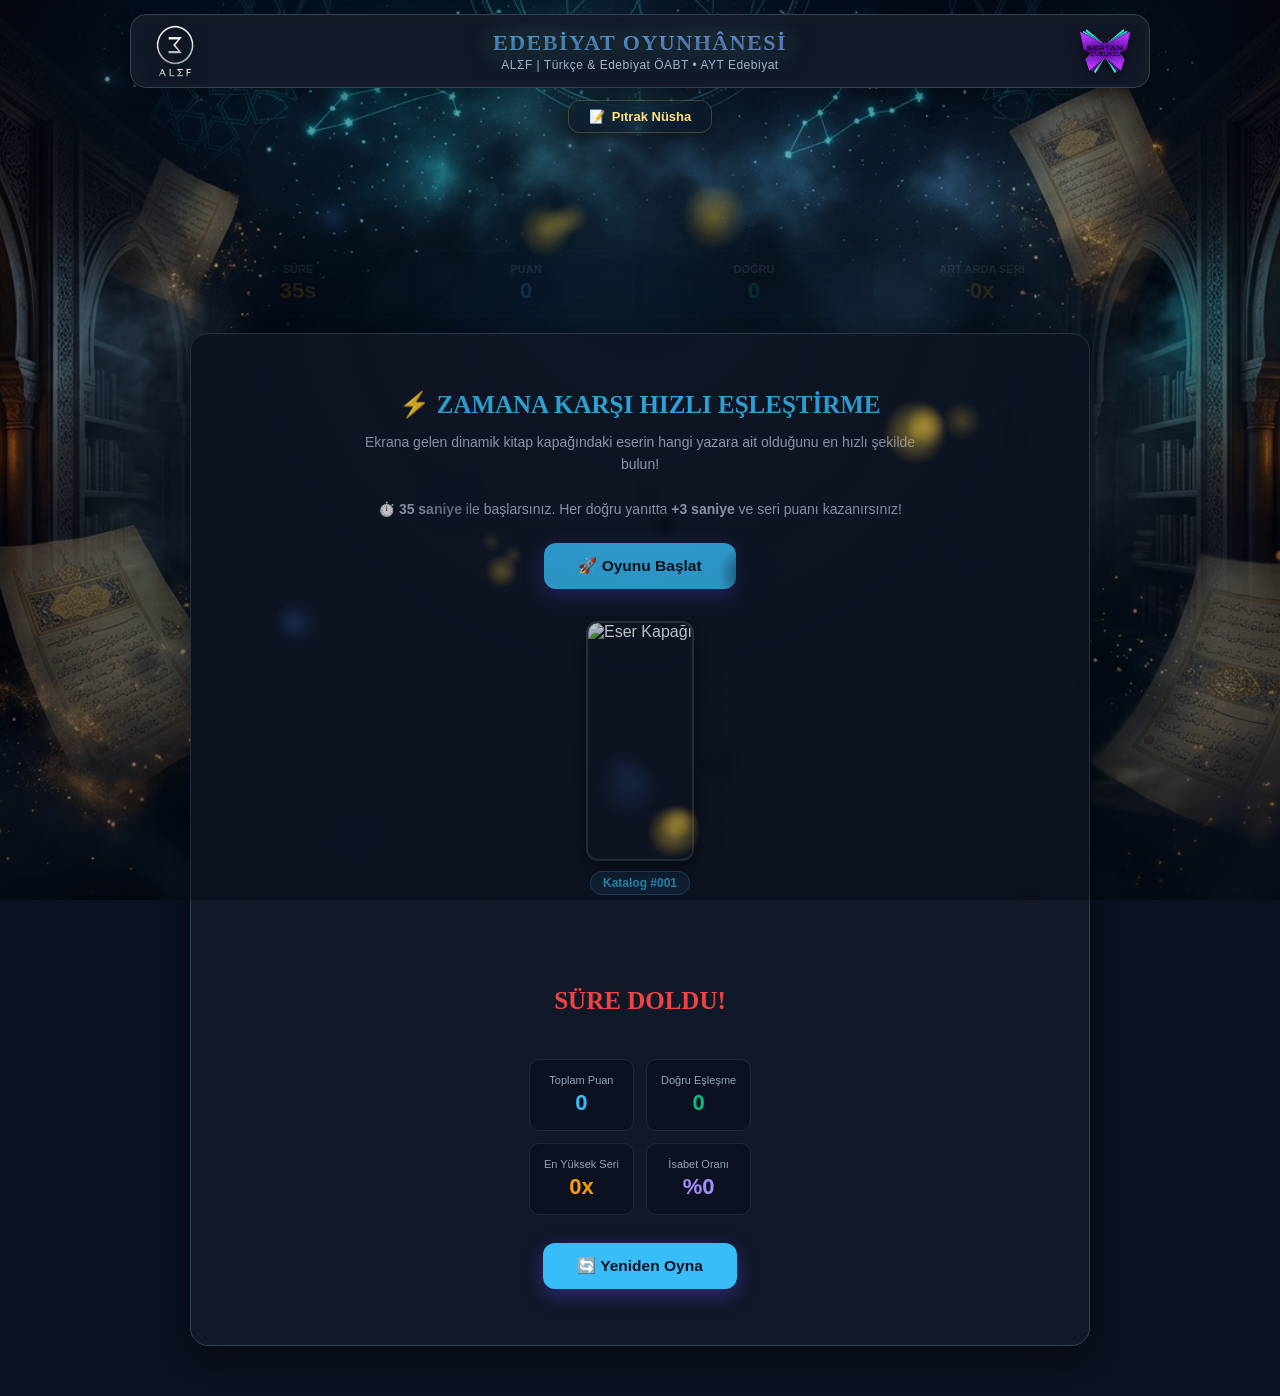
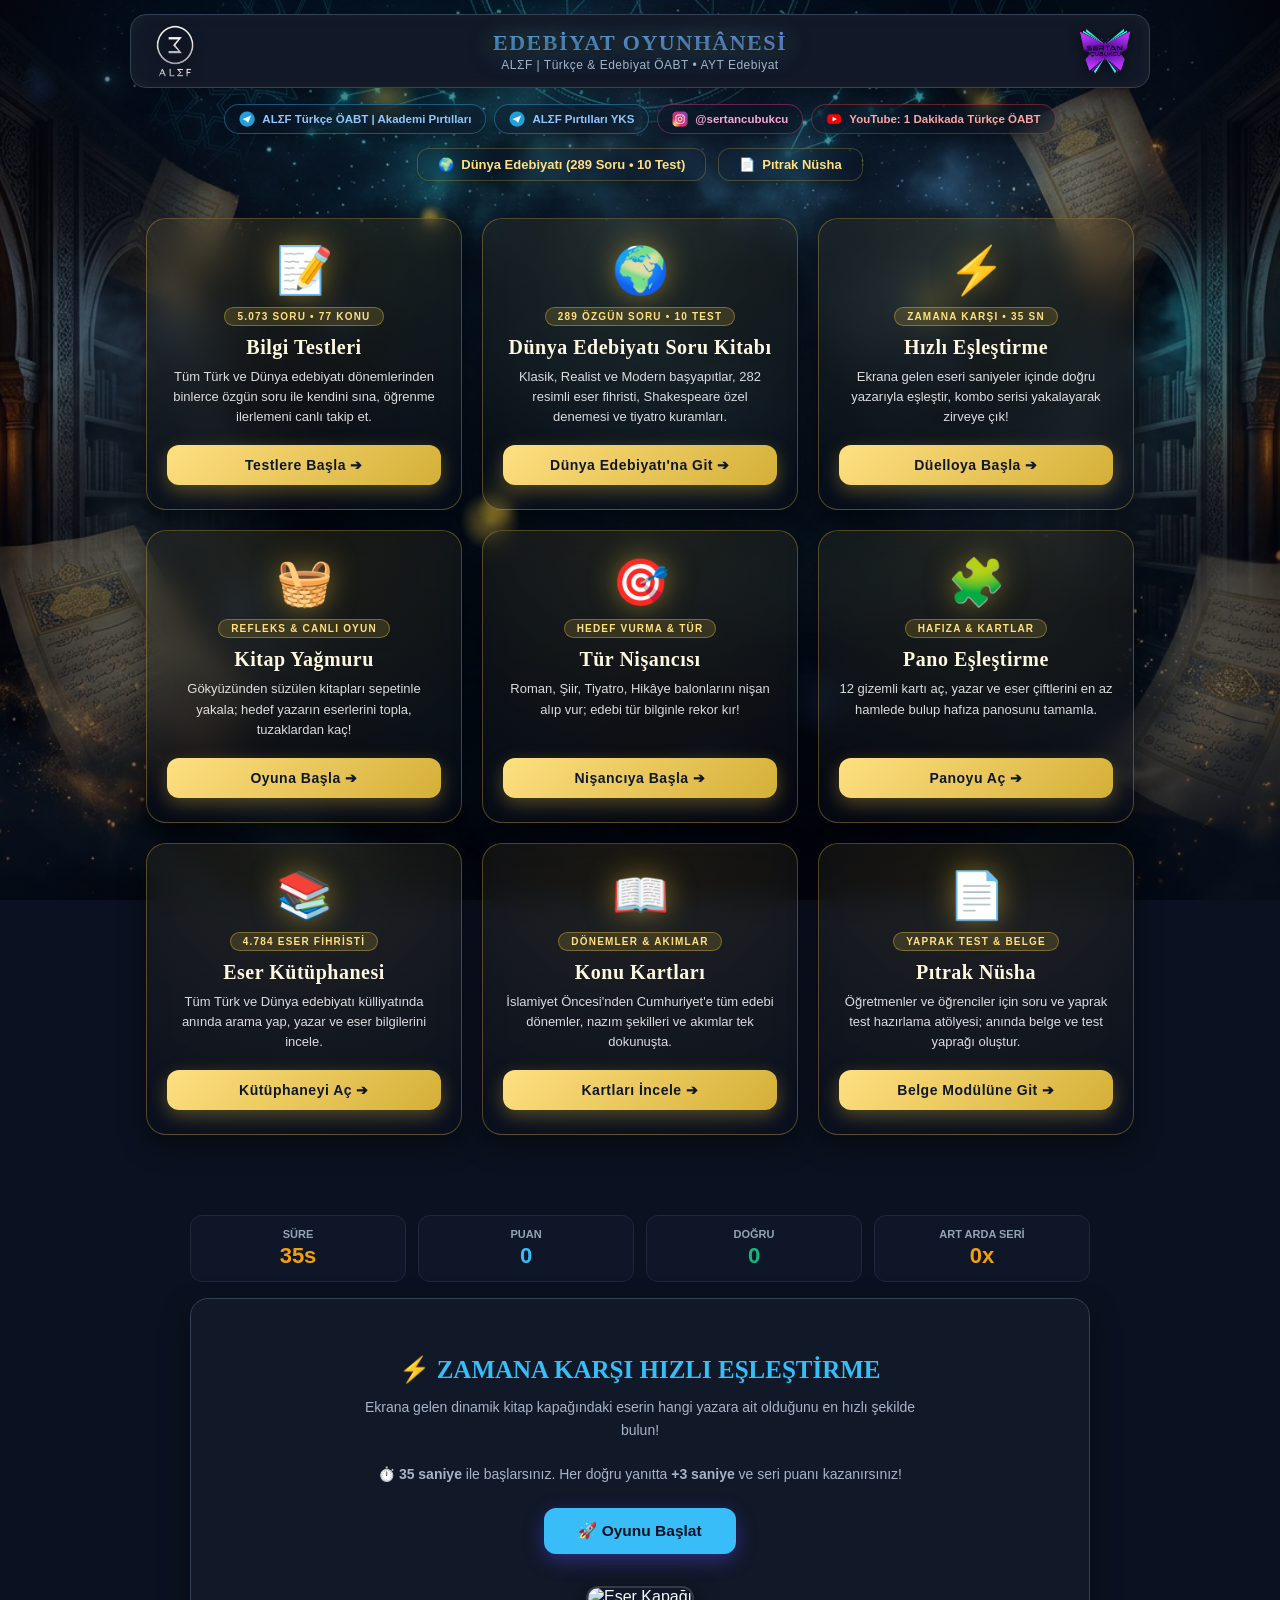
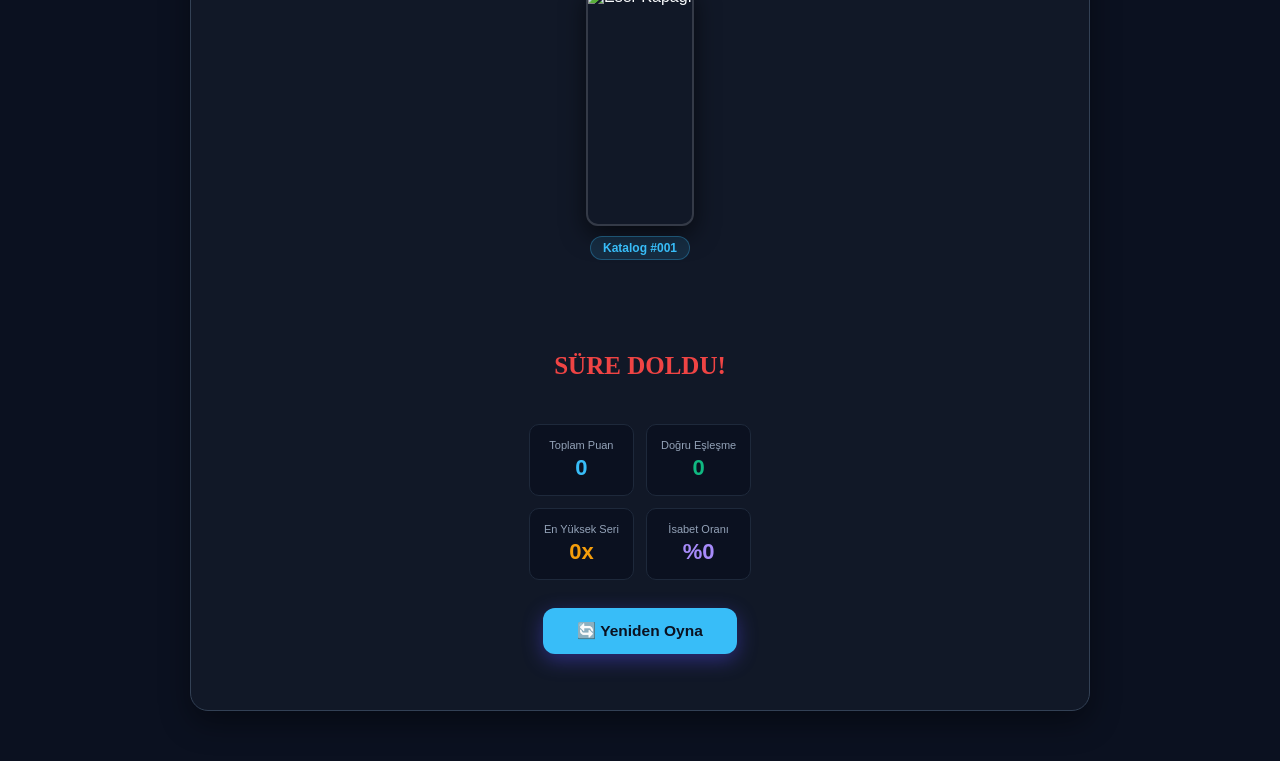
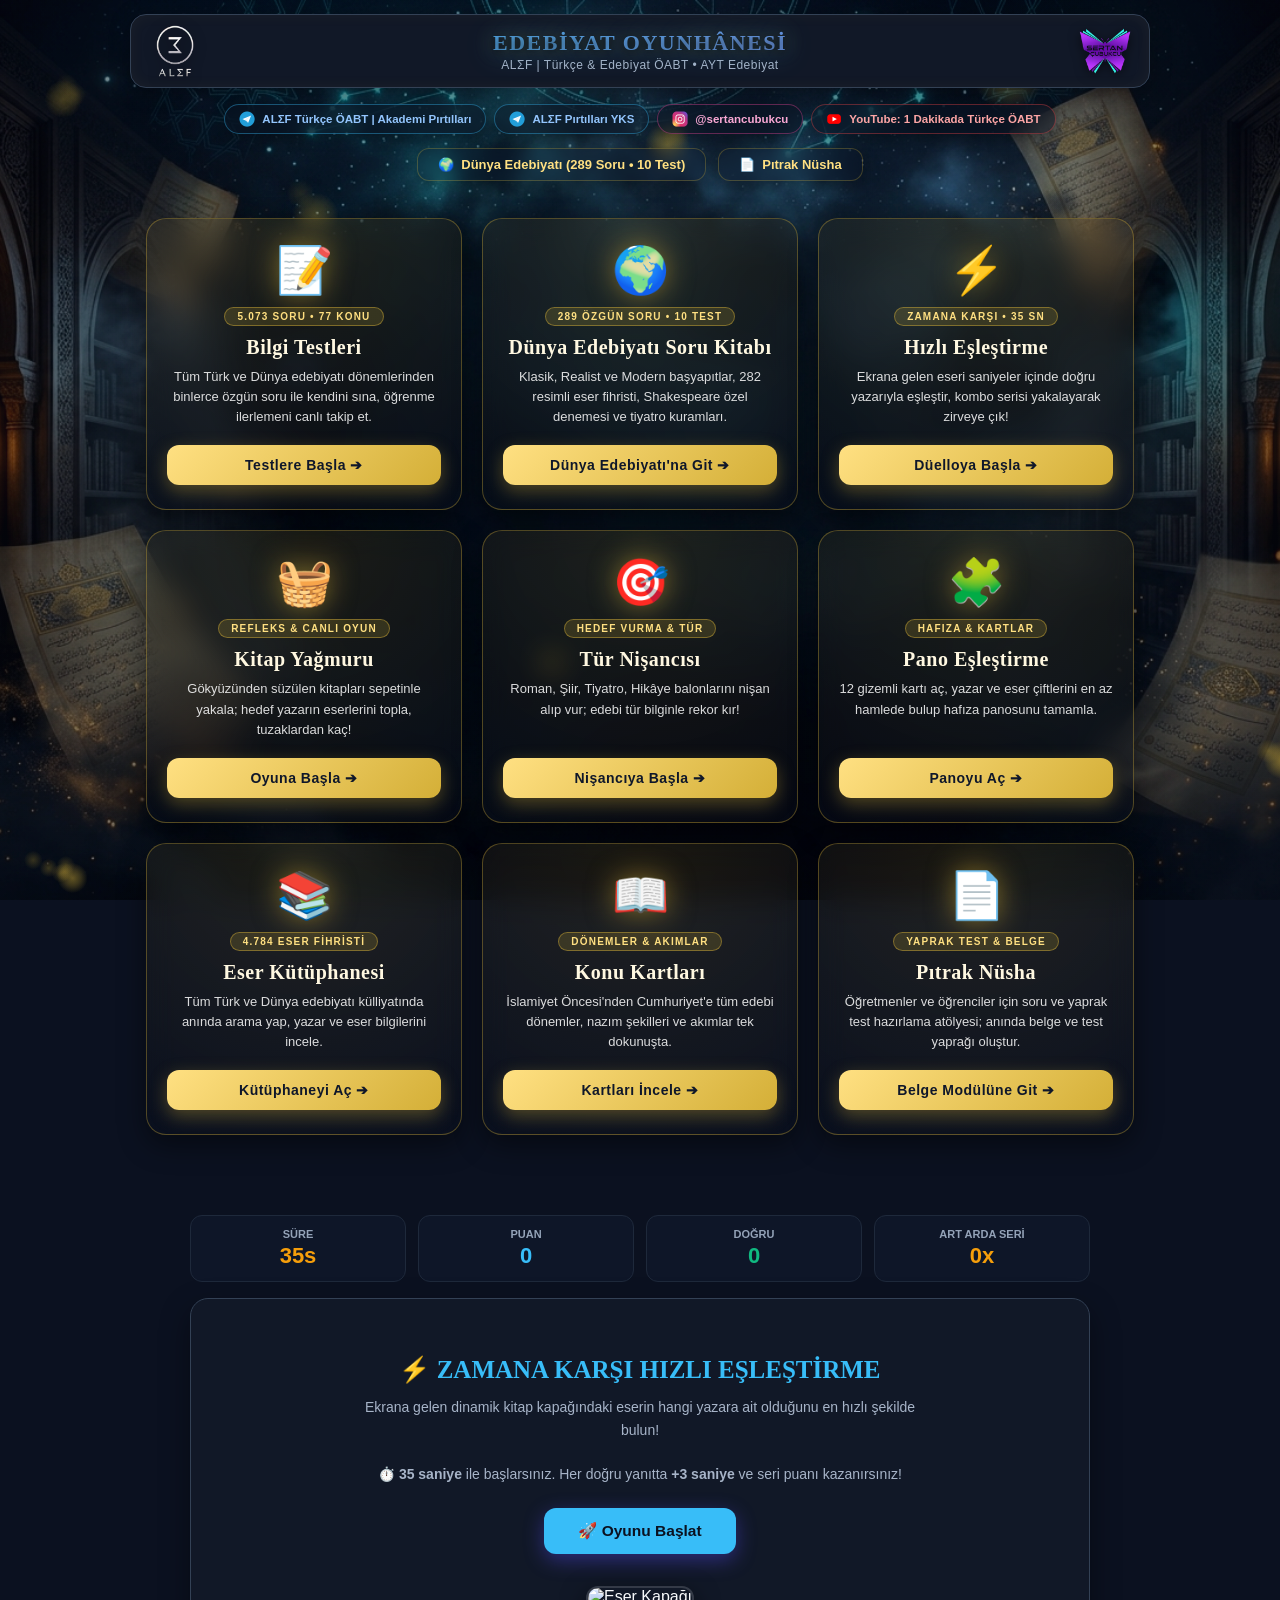
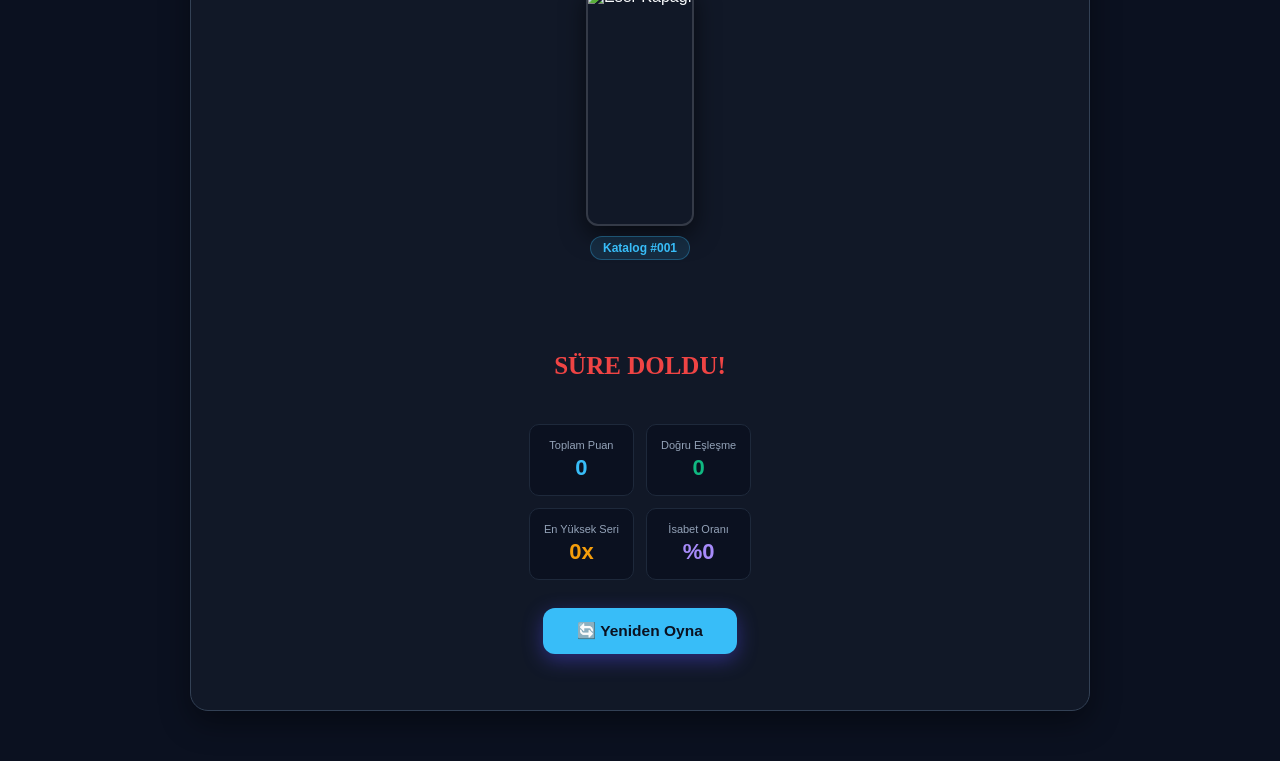
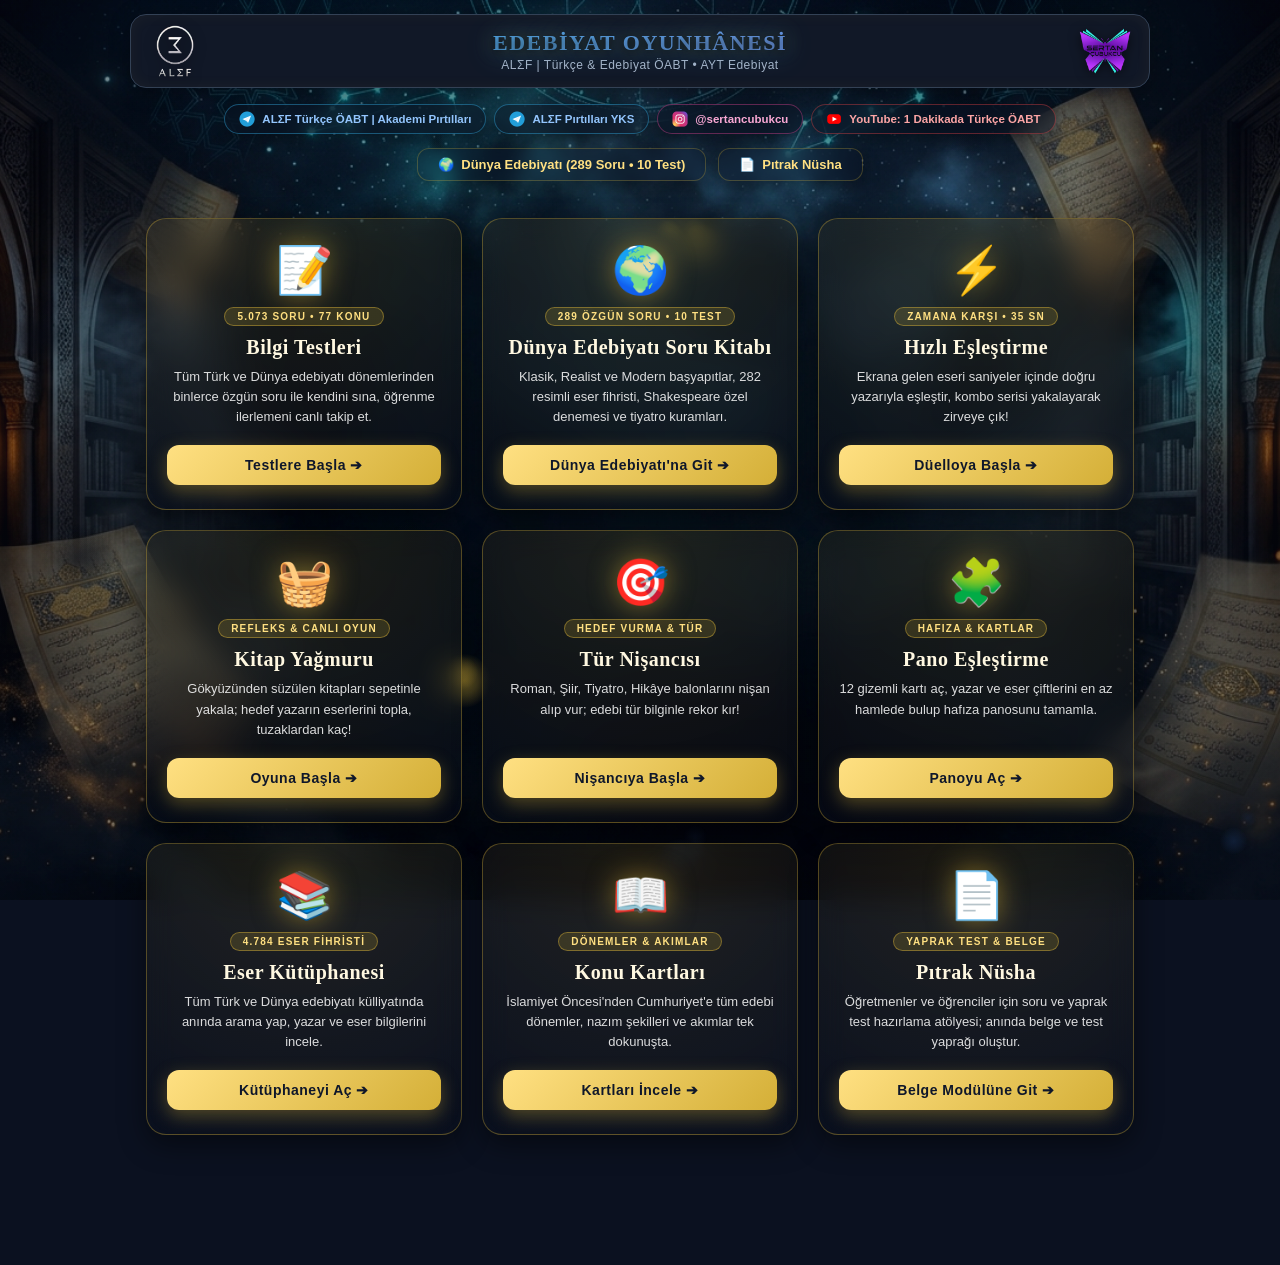
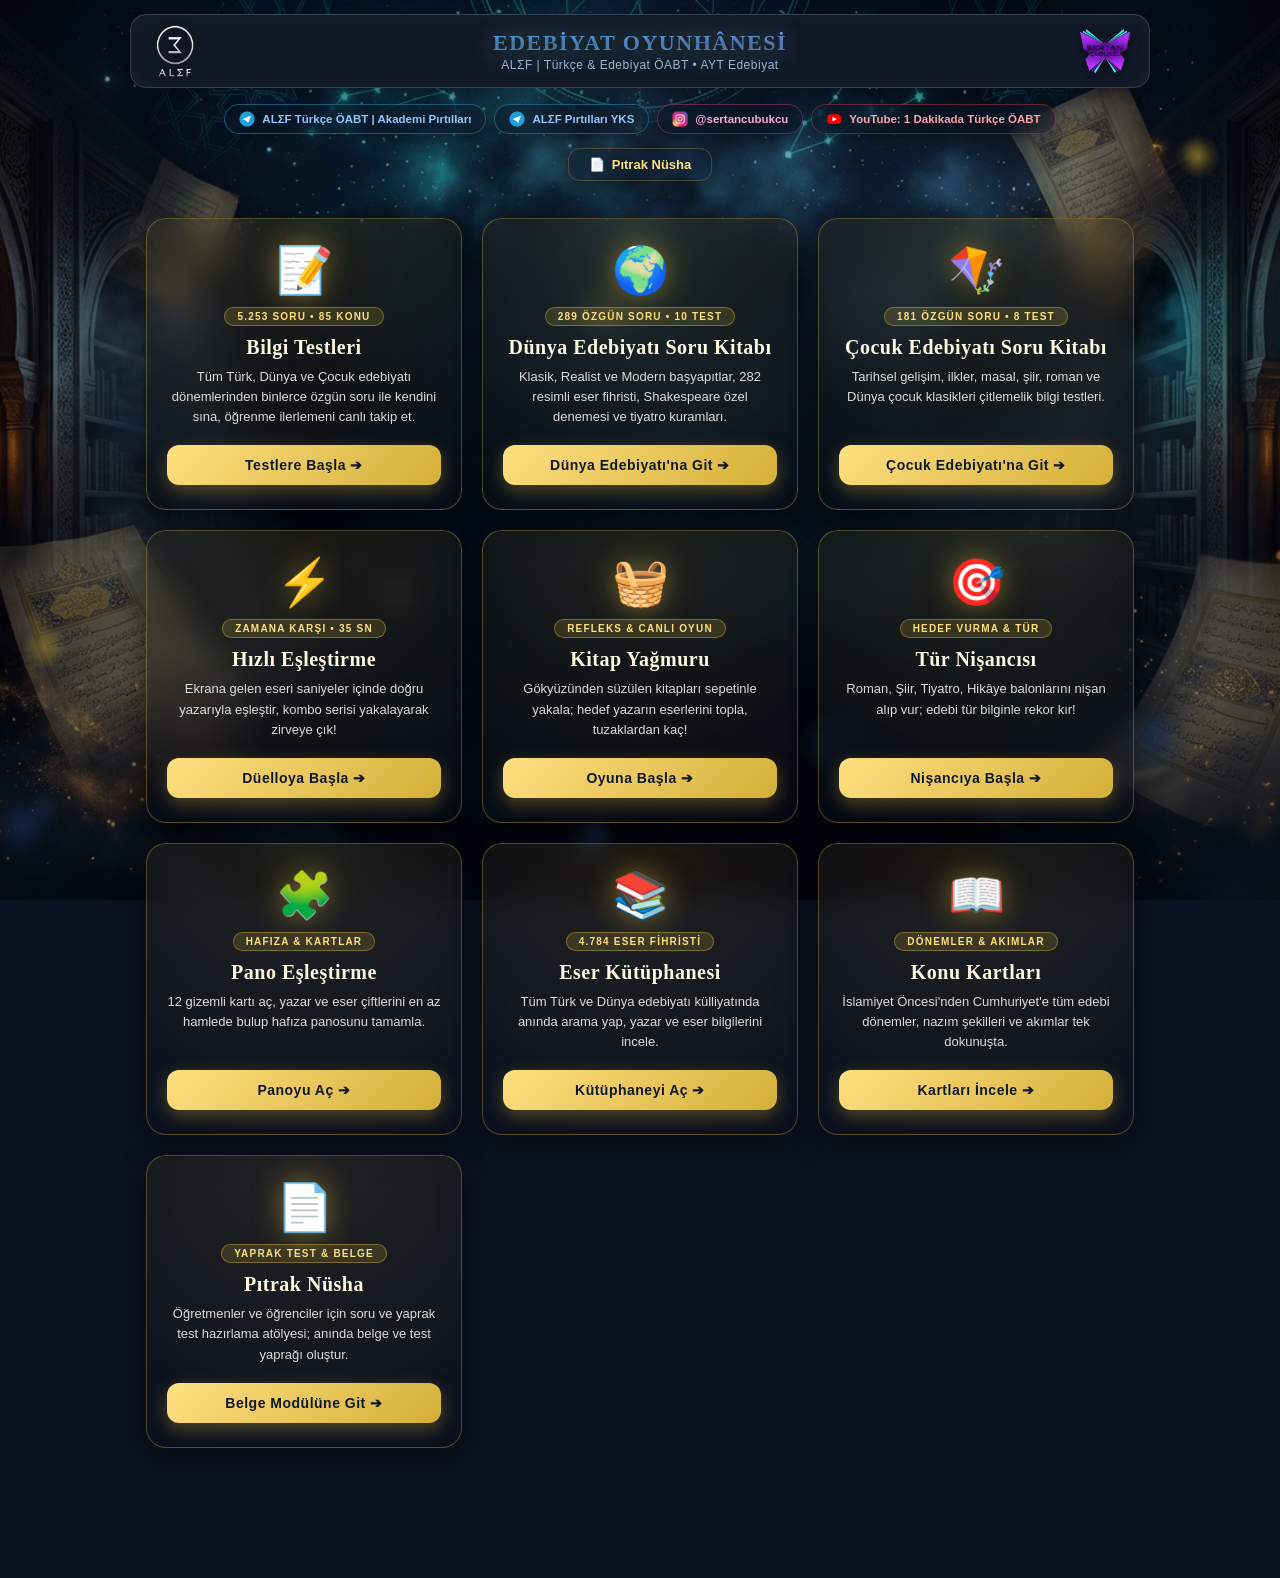
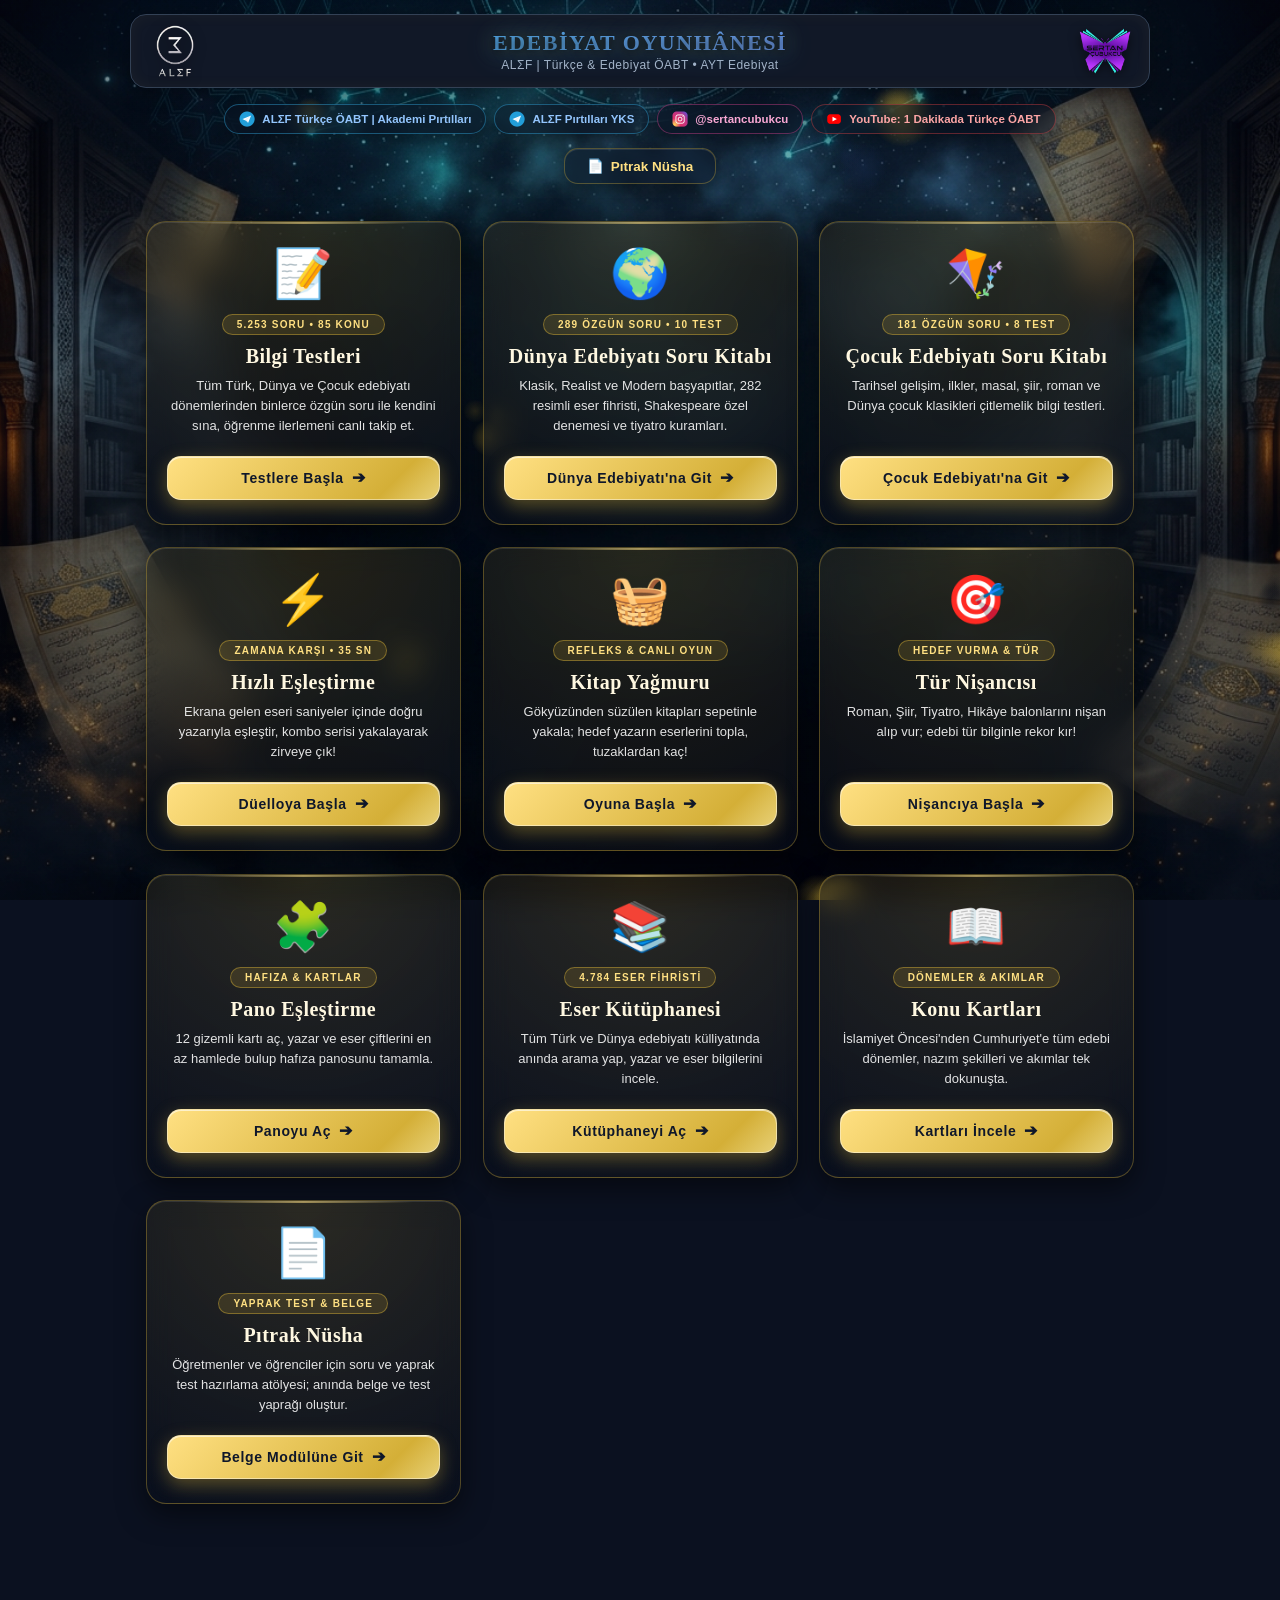
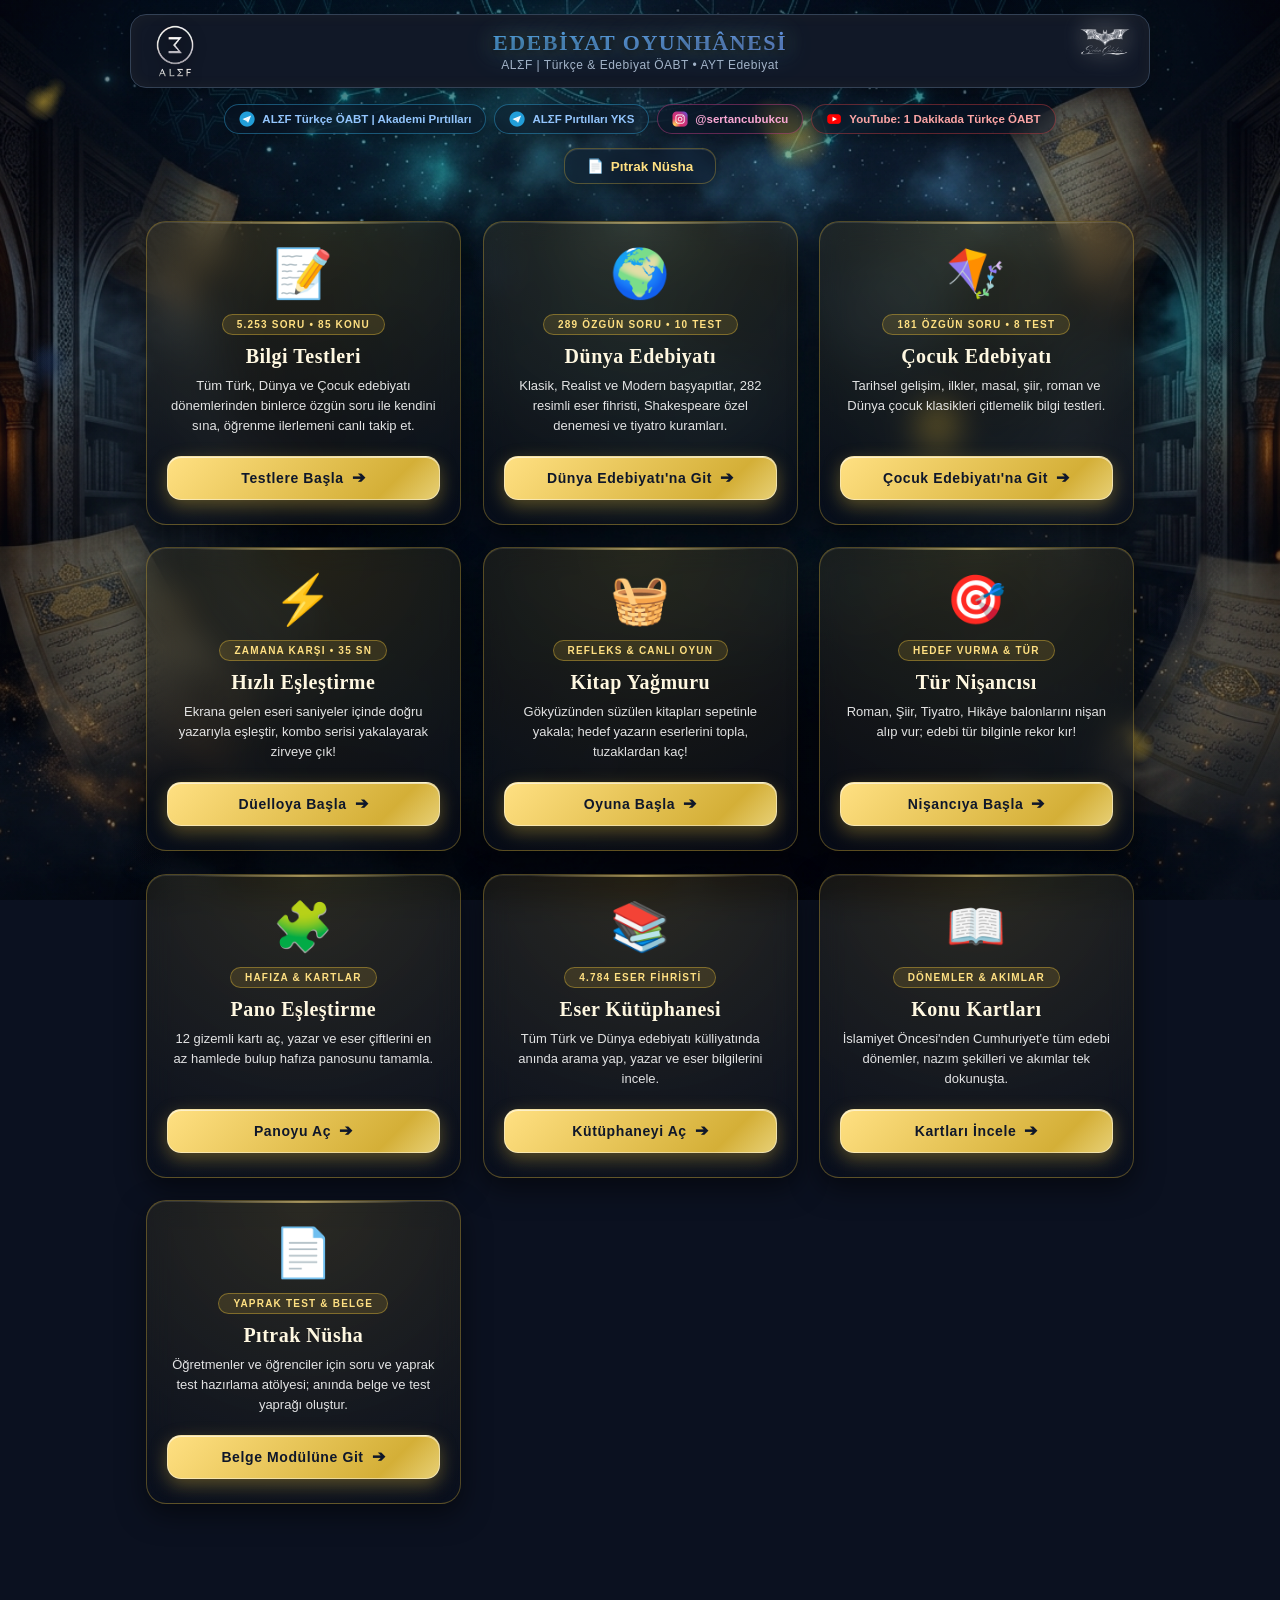
